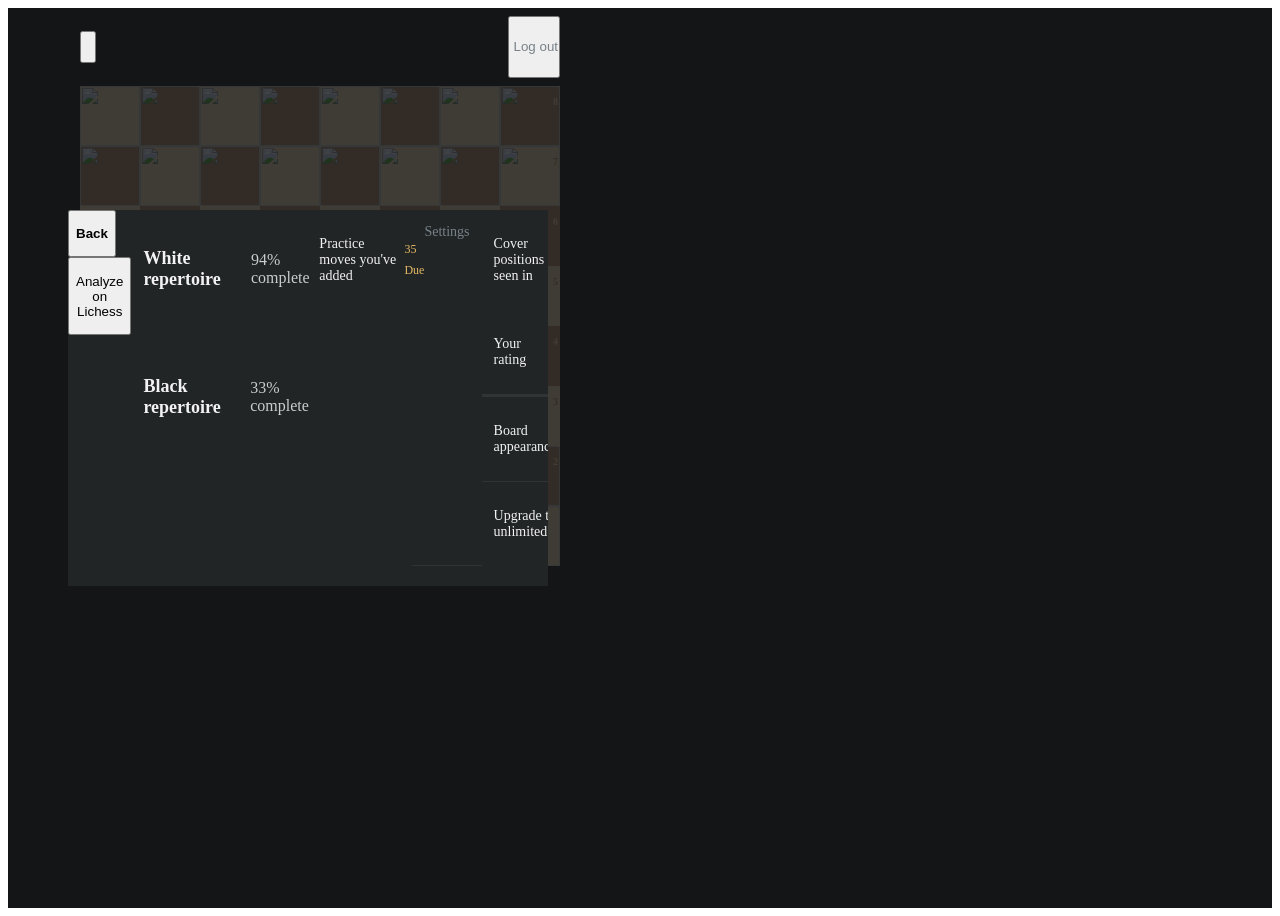
==== index.html @ e61e6982 "Create index.html" ====
<head><meta data-hk="0-0-0-0-0-0-0-0-0-0-0" charset="utf-8"><meta data-hk="0-0-0-
0-0-0-0-0-0-0-1" httpequiv="X-UA-Compatible" content="IE=edge"><meta data-hk="0-
0-0-0-0-0-0-0-0-0-2" http-equiv="Cache-Control" content="no-cache, no-store,
must-revalidate"><meta data-hk="0-0-0-0-0-0-0-0-0-0-3" http-equiv="Pragma"
content="no-cache"><meta data-hk="0-0-0-0-0-0-0-0-0-0-4" http-equiv="Expires"
content="0"><meta data-hk="0-0-0-0-0-0-0-0-0-0-5" name="theme-color"
content="hsl(200, 7.76%, 8%)"><meta data-hk="0-0-0-0-0-0-0-0-0-0-6"
name="viewport" content="width=device-width, initial-scale=1, minimum-scale=1,
maximum-scale=1.00001, viewport-fit=cover"><link data-hk="0-0-0-0-0-0-0-0-0-0-8"
rel="preconnect" href="https://fonts.googleapis.com"><link data-hk="0-0-0-0-0-0-
0-0-0-0-9" rel="preconnect" href="https://fonts.gstatic.com"><link data-hk="0-0-
0-0-0-0-0-0-0-0-10" href="https://fonts.googleapis.com/css2?
family=Inter:wght@100;200;300;400;500;600;700;800;900&amp;display=swap"
rel="stylesheet"><link data-hk="0-0-0-0-0-0-0-0-0-0-11" rel="manifest"
href="site_manifest.json"><meta data-hk="0-0-0-0-0-0-0-0-0-0-13" content="yes"
name="apple-mobile-web-app-capable"><meta data-hk="0-0-0-0-0-0-0-0-0-0-14"
content="yes" name="mobile-web-app-capable"><meta data-hk="0-0-0-0-0-0-0-0-0-0-
15" name="apple-mobile-web-app-status-bar-style" content="default"><link data-
hk="0-0-0-0-0-0-0-0-0-0-16" rel="shortcut icon" type="image/x-icon"
href="/favicon.ico"><link data-hk="0-0-0-0-0-0-0-0-0-0-17" id="apple-touch-icon"
rel="apple-touch-icon" href="/apple-touch-icon.png"><script data-hk="0-0-0-0-0-0-
0-0-0-0-18" src="https://kit.fontawesome.com/b1f0634f74.js"
crossorigin="anonymous"></script><style media="all" id="fa-kit-upload"></style>
<style media="all" id="fa-v4-font-face">/*!
 * Font Awesome Pro 6.4.0 by @fontawesome - https://fontawesome.com
 * License - https://fontawesome.com/license (Commercial License)
 * Copyright 2023 Fonticons, Inc.
 */@font-face{font-family:"FontAwesome";font-display:block;src:url(https://ka-
p.fontawesome.com/releases/v6.4.0/webfonts/pro-fa-solid-900-588031.woff2)
format("woff2"),url(https://ka-p.fontawesome.com/releases/v6.4.0/webfonts/pro-fa-
solid-900-588031.ttf) format("truetype");unicode-
range:u+f039,u+f0f9,u+f105,u+f143,u+f206,u+f229,u+f2a4,u+f2c9}@font-face{font-
family:"FontAwesome";font-display:block;src:url(https://ka-
p.fontawesome.com/releases/v6.4.0/webfonts/pro-fa-solid-900-68b95c.woff2)
format("woff2"),url(https://ka-p.fontawesome.com/releases/v6.4.0/webfonts/pro-fa-
solid-900-68b95c.ttf) format("truetype");unicode-
range:u+f000,u+f021,u+f033,u+f0a8-f0a9,u+f0cb,u+f0ed-
f0ee,u+f134,u+f1e2,u+f2b6,u+f2cb}@font-face{font-family:"FontAwesome";font-
display:block;src:url(https://ka-p.fontawesome.com/releases/v6.4.0/webfonts/pro-
fa-solid-900-d5bbe9.woff2) format("woff2"),url(https://ka-
p.fontawesome.com/releases/v6.4.0/webfonts/pro-fa-solid-900-d5bbe9.ttf)
format("truetype");unicode-range:u+f001,u+f004-f005,u+f007,u+f00c,u+f011-
f012,u+f015,u+f019,u+f023-f024,u+f02c-f02d,u+f02f-
f031,u+f03a,u+f03d,u+f040,u+f04a-f04e,u+f060-f064,u+f067-f068,u+f06b-
f06d,u+f072,u+f075,u+f077,u+f07b,u+f084,u+f091,u+f093,u+f095,u+f0ad,u+f0b0,u+f0c0-
f0c2,u+f0c8-
f0c9,u+f0cc,u+f0ce,u+f0d1,u+f0d7,u+f0dc,u+f0e0,u+f0e8,u+f0f3,u+f106,u+f108-
f109,u+f10e,u+f110-f111,u+f11e,u+f121,u+f128-
f12a,u+f132,u+f135,u+f145,u+f15b,u+f188,u+f1ab,u+f1ad,u+f1bb,u+f1c0,u+f1d8,u+f1e4,u
f21d,u+f233,u+f238,u+f251,u+f283,u+f292,u+f29e,u+f2a0,u+f2a7,u+f2bb,u+f2cc,u+f2db}@
face{font-family:"FontAwesome";font-display:block;src:url(https://ka-
p.fontawesome.com/releases/v6.4.0/webfonts/pro-fa-solid-900-a35b6e.woff2)
format("woff2"),url(https://ka-p.fontawesome.com/releases/v6.4.0/webfonts/pro-fa-
solid-900-a35b6e.ttf) format("truetype");unicode-
range:u+f002,u+f00d,u+f042,u+f045,u+f089,u+f098,u+f0ca,u+f10d,u+f14b,u+f14d,u+f1ac,
face{font-family:"FontAwesome";font-display:block;src:url(https://ka-
p.fontawesome.com/releases/v6.4.0/webfonts/pro-fa-solid-900-e41116.woff2)
format("woff2"),url(https://ka-p.fontawesome.com/releases/v6.4.0/webfonts/pro-fa-
solid-900-e41116.ttf) format("truetype");unicode-
range:u+f008,u+f018,u+f01c,u+f025,u+f02a,u+f02e,u+f05b,u+f078,u+f086,u+f09c,u+f0a3,
f12e,u+f130-
f131,u+f13d,u+f140,u+f155,u+f164,u+f1ae,u+f1b2,u+f1b8,u+f1ce,u+f1dc,u+f1e5-
f1e6,u+f1ec,u+f21b,u+f22d,u+f234,u+f246,u+f275,u+f295,u+f2cd}@font-face{font-
+f1eb font-
u+f1d
u+f0b
,
d
1

 family:"FontAwesome";font-display:block;src:url(https://ka-
p.fontawesome.com/releases/v6.4.0/webfonts/pro-fa-solid-900-e83789.woff2)
format("woff2"),url(https://ka-p.fontawesome.com/releases/v6.4.0/webfonts/pro-fa-
solid-900-e83789.ttf) format("truetype");unicode-
range:u+f009,u+f013,u+f026,u+f02b,u+f03c,u+f05a,u+f0e2,u+f0f0,u+f0fa,u+f102,u+f15d,
face{font-family:"FontAwesome";font-display:block;src:url(https://ka-
p.fontawesome.com/releases/v6.4.0/webfonts/pro-fa-solid-900-43def9.woff2)
format("woff2"),url(https://ka-p.fontawesome.com/releases/v6.4.0/webfonts/pro-fa-
solid-900-43def9.ttf) format("truetype");unicode-range:u+f00a,u+f01e,u+f035-
f036,u+f050,u+f0de,u+f120,u+f1b3,u+f207,u+f227,u+f291}@font-face{font-
family:"FontAwesome";font-display:block;src:url(https://ka-
p.fontawesome.com/releases/v6.4.0/webfonts/pro-fa-solid-900-b187e6.woff2)
format("woff2"),url(https://ka-p.fontawesome.com/releases/v6.4.0/webfonts/pro-fa-
solid-900-b187e6.ttf) format("truetype");unicode-
range:u+f00b,u+f00e,u+f010,u+f038,u+f055,u+f057,u+f071,u+f076,u+f09e,u+f0f4,u+f104,
face{font-family:"FontAwesome";font-display:block;src:url(https://ka-
p.fontawesome.com/releases/v6.4.0/webfonts/pro-fa-solid-900-264e10.woff2)
format("woff2"),url(https://ka-p.fontawesome.com/releases/v6.4.0/webfonts/pro-fa-
solid-900-264e10.ttf) format("truetype");unicode-range:u+f027,u+f069-
f06a,u+f0c4,u+f0d9,u+f0e3,u+f11b,u+f13a,u+f146,u+f14a,u+f1b0,u+f1e0,u+f1fc,u+f252-
f253,u+f290}@font-face{font-family:"FontAwesome";font-
display:block;src:url(https://ka-p.fontawesome.com/releases/v6.4.0/webfonts/pro-
fa-solid-900-4ef6fa.woff2) format("woff2"),url(https://ka-
p.fontawesome.com/releases/v6.4.0/webfonts/pro-fa-solid-900-4ef6fa.ttf)
format("truetype");unicode-
range:u+f028,u+f049,u+f052,u+f059,u+f159,u+f1ba,u+f200-
f201,u+f224,u+f25c,u+f277,u+f28b,u+f2ca}@font-face{font-
family:"FontAwesome";font-display:block;src:url(https://ka-
p.fontawesome.com/releases/v6.4.0/webfonts/pro-fa-solid-900-8090c7.woff2)
format("woff2"),url(https://ka-p.fontawesome.com/releases/v6.4.0/webfonts/pro-fa-
solid-900-8090c7.ttf) format("truetype");unicode-range:u+f029,u+f053-
f054,u+f079,u+f085,u+f08d,u+f100,u+f137,u+f1da,u+f1f6,u+f223,u+f225,u+f243,u+f2d3}@
face{font-family:"FontAwesome";font-display:block;src:url(https://ka-
p.fontawesome.com/releases/v6.4.0/webfonts/pro-fa-solid-900-8d8038.woff2)
format("woff2"),url(https://ka-p.fontawesome.com/releases/v6.4.0/webfonts/pro-fa-
solid-900-8d8038.ttf) format("truetype");unicode-
range:u+f032,u+f058,u+f083,u+f0ab,u+f0cd,u+f0d8,u+f0db,u+f0f2,u+f0fe,u+f101,u+f122,
f154,u+f22a-f22c,u+f28d,u+f29a,u+f2a8}@font-face{font-family:"FontAwesome";font-
display:block;src:url(https://ka-p.fontawesome.com/releases/v6.4.0/webfonts/pro-
fa-solid-900-b3d0b5.woff2) format("woff2"),url(https://ka-
p.fontawesome.com/releases/v6.4.0/webfonts/pro-fa-solid-900-b3d0b5.ttf)
format("truetype");unicode-
range:u+f034,u+f051,u+f056,u+f073,u+f0da,u+f0dd,u+f0ea,u+f0f1,u+f0fc,u+f103,u+f125,
face{font-family:"FontAwesome";font-display:block;src:url(https://ka-
p.fontawesome.com/releases/v6.4.0/webfonts/pro-fa-solid-900-a39b8b.woff2)
format("woff2"),url(https://ka-p.fontawesome.com/releases/v6.4.0/webfonts/pro-fa-
solid-900-a39b8b.ttf) format("truetype");unicode-
range:u+f037,u+f03b,u+f048,u+f07a,u+f0c3,u+f0f5,u+f142,u+f1de,u+f1fb,u+f226,u+f242,
face{font-family:"FontAwesome";font-display:block;src:url(https://ka-
p.fontawesome.com/releases/v6.4.0/webfonts/pro-fa-solid-900-9ddffe.woff2)
format("woff2"),url(https://ka-p.fontawesome.com/releases/v6.4.0/webfonts/pro-fa-
solid-900-9ddffe.ttf) format("truetype");unicode-
range:u+f043,u+f0fd,u+f107,u+f12b,u+f141,u+f157-
f158,u+f165,u+f1b9,u+f222,u+f236,u+f244,u+f29d,u+f2c7,u+f2ce}@font-face{font-
family:"FontAwesome";font-display:block;src:url(https://ka-
p.fontawesome.com/releases/v6.4.0/webfonts/pro-fa-solid-900-d0628c.woff2)
format("woff2"),url(https://ka-p.fontawesome.com/releases/v6.4.0/webfonts/pro-fa-
solid-900-d0628c.ttf) format("truetype");unicode-
range:u+f05e,u+f074,u+f07c,u+f0a1,u+f0aa,u+f124,u+f193,u+f197,u+f1fe,u+f21e,u+f221,
face{font-family:"FontAwesome";font-display:block;src:url(https://ka-
p.fontawesome.com/releases/v6.4.0/webfonts/pro-fa-solid-900-b55461.woff2)
format("woff2"),url(https://ka-p.fontawesome.com/releases/v6.4.0/webfonts/pro-fa-
solid-900-b55461.ttf) format("truetype");unicode-range:u+f0e9,u+f0fb,u+f19c-
f19d,u+f1e1}@font-face{font-family:"FontAwesome";font-
u+f16
u+f12
font-
u+f13
u+f13
u+f27
u+f22
2
7
9
8
6
8

 display:block;src:url(https://ka-p.fontawesome.com/releases/v6.4.0/webfonts/pro-
fa-brands-400-90d968.woff2) format("woff2"),url(https://ka-
p.fontawesome.com/releases/v6.4.0/webfonts/pro-fa-brands-400-90d968.ttf)
format("truetype");unicode-
range:u+f081,u+f092,u+f0d3,u+f0d5,u+f0e1,u+f113,u+f166,u+f168,u+f170,u+f180,u+f184,
f18a,u+f194,u+f19e,u+f1a1-f1a2,u+f1a4-f1a5,u+f1a8-f1a9,u+f1b6-f1b7,u+f1ca-
f1cc,u+f1d1,u+f1d4,u+f1d6-f1d7,u+f1e9,u+f1f2,u+f1f4-f1f5,u+f202,u+f208-
f209,u+f20d,u+f23b,u+f23d-f23e,u+f25e,u+f260,u+f264,u+f266-f26a,u+f26d-
f26e,u+f27c-f27d,u+f280-f282,u+f284-f285,u+f28a,u+f294,u+f296-f297,u+f2aa,u+f2ad-
f2ae,u+f2b1-f2b4,u+f2b8,u+f2d6,u+f2da,u+f2de}@font-face{font-
family:"FontAwesome";font-display:block;src:url(https://ka-
p.fontawesome.com/releases/v6.4.0/webfonts/pro-fa-brands-400-9a7529.woff2)
format("woff2"),url(https://ka-p.fontawesome.com/releases/v6.4.0/webfonts/pro-fa-
brands-400-9a7529.ttf) format("truetype");unicode-
range:u+f082,u+f0d4,u+f136,u+f13c,u+f15a,u+f169,u+f16e,u+f171-
f174,u+f17d,u+f181,u+f18b,u+f18d,u+f198,u+f1a3,u+f1a6-
f1a7,u+f1aa,u+f1b5,u+f1bd,u+f1d0,u+f1d2-
f1d3,u+f1d5,u+f1e7,u+f1ee,u+f1f3,u+f203,u+f211-f212,u+f215-
f216,u+f231,u+f237,u+f23c,u+f24b-f24c,u+f261,u+f263,u+f265,u+f27e,u+f286-
f287,u+f289,u+f293,u+f298,u+f2a5,u+f2a9,u+f2ab-f2ac,u+f2c4,u+f2d5,u+f2d7-
f2d9,u+f2dd}@font-face{font-family:"FontAwesome";font-
display:block;src:url(https://ka-p.fontawesome.com/releases/v6.4.0/webfonts/pro-
fa-brands-400-f6b769.woff2) format("woff2"),url(https://ka-
p.fontawesome.com/releases/v6.4.0/webfonts/pro-fa-brands-400-f6b769.ttf)
format("truetype");unicode-
range:u+f08c,u+f099,u+f09b,u+f0d2,u+f13b,u+f167,u+f16a-f16d,u+f179-
f17c,u+f17e,u+f18c,u+f19a-f19b,u+f1a0,u+f1b4,u+f1bc,u+f1be,u+f1e8,u+f1ed,u+f1f0-
f1f1,u+f20e,u+f210,u+f213-
f214,u+f230,u+f232,u+f23a,u+f26b,u+f270,u+f288,u+f299,u+f29b,u+f2a6,u+f2b0,u+f2c5-
f2c6,u+f2e0}@font-face{font-family:"FontAwesome";font-
display:block;src:url(https://ka-p.fontawesome.com/releases/v6.4.0/webfonts/pro-
fa-regular-400-588031.woff2) format("woff2"),url(https://ka-
p.fontawesome.com/releases/v6.4.0/webfonts/pro-fa-regular-400-588031.ttf)
format("truetype");unicode-range:u+f070,u+f0a7,u+f256,u+f259}@font-face{font-
family:"FontAwesome";font-display:block;src:url(https://ka-
p.fontawesome.com/releases/v6.4.0/webfonts/pro-fa-regular-400-d5bbe9.woff2)
format("woff2"),url(https://ka-p.fontawesome.com/releases/v6.4.0/webfonts/pro-fa-
regular-400-d5bbe9.ttf) format("truetype");unicode-range:u+f003,u+f006,u+f016-
f017,u+f03e,u+f08a,u+f096,u+f09d,u+f0a2,u+f0a6,u+f0c5,u+f0e5,u+f0f7,u+f10c,u+f114,u
f1c3,u+f1d9,u+f1db,u+f1ea,u+f20a,u+f25d,u+f2bc,u+f2c0}@font-face{font-
family:"FontAwesome";font-display:block;src:url(https://ka-
p.fontawesome.com/releases/v6.4.0/webfonts/pro-fa-regular-400-b3d0b5.woff2)
format("woff2"),url(https://ka-p.fontawesome.com/releases/v6.4.0/webfonts/pro-fa-
regular-400-b3d0b5.ttf) format("truetype");unicode-
range:u+f014,u+f0a4,u+f0f6,u+f2ba}@font-face{font-family:"FontAwesome";font-
display:block;src:url(https://ka-p.fontawesome.com/releases/v6.4.0/webfonts/pro-
fa-regular-400-9ddffe.woff2) format("woff2"),url(https://ka-
p.fontawesome.com/releases/v6.4.0/webfonts/pro-fa-regular-400-9ddffe.ttf)
format("truetype");unicode-range:u+f01a,u+f088,u+f185}@font-face{font-
family:"FontAwesome";font-display:block;src:url(https://ka-
p.fontawesome.com/releases/v6.4.0/webfonts/pro-fa-regular-400-4ef6fa.woff2)
format("woff2"),url(https://ka-p.fontawesome.com/releases/v6.4.0/webfonts/pro-fa-
regular-400-4ef6fa.ttf) format("truetype");unicode-
range:u+f01b,u+f18e,u+f1c5,u+f1c7,u+f247-f248,u+f28c,u+f29c}@font-face{font-
family:"FontAwesome";font-display:block;src:url(https://ka-
p.fontawesome.com/releases/v6.4.0/webfonts/pro-fa-regular-400-8d8038.woff2)
format("woff2"),url(https://ka-p.fontawesome.com/releases/v6.4.0/webfonts/pro-fa-
regular-400-8d8038.ttf) format("truetype");unicode-
range:u+f01d,u+f05d,u+f094,u+f151,u+f196,u+f255,u+f28e,u+f2c1}@font-face{font-
family:"FontAwesome";font-display:block;src:url(https://ka-
p.fontawesome.com/releases/v6.4.0/webfonts/pro-fa-regular-400-e83789.woff2)
format("woff2"),url(https://ka-p.fontawesome.com/releases/v6.4.0/webfonts/pro-fa-
regular-400-e83789.ttf) format("truetype");unicode-
range:u+f022,u+f0a0,u+f190,u+f271,u+f274}@font-face{font-
u+f18
+f11d
9
,

 family:"FontAwesome";font-display:block;src:url(https://ka-
p.fontawesome.com/releases/v6.4.0/webfonts/pro-fa-regular-400-264e10.woff2)
format("woff2"),url(https://ka-p.fontawesome.com/releases/v6.4.0/webfonts/pro-fa-
regular-400-264e10.ttf) format("truetype");unicode-
range:u+f044,u+f046,u+f147,u+f150,u+f152,u+f192,u+f1e3}@font-face{font-
family:"FontAwesome";font-display:block;src:url(https://ka-
p.fontawesome.com/releases/v6.4.0/webfonts/pro-fa-regular-400-b187e6.woff2)
format("woff2"),url(https://ka-p.fontawesome.com/releases/v6.4.0/webfonts/pro-fa-
regular-400-b187e6.ttf) format("truetype");unicode-
range:u+f05c,u+f24a,u+f272,u+f2d4}@font-face{font-family:"FontAwesome";font-
display:block;src:url(https://ka-p.fontawesome.com/releases/v6.4.0/webfonts/pro-
fa-regular-400-e41116.woff2) format("woff2"),url(https://ka-
p.fontawesome.com/releases/v6.4.0/webfonts/pro-fa-regular-400-e41116.ttf)
format("truetype");unicode-
range:u+f06e,u+f087,u+f097,u+f0e6,u+f0eb,u+f0f8,u+f11c,u+f1c1,u+f1f9,u+f24d,u+f2b5,
face{font-family:"FontAwesome";font-display:block;src:url(https://ka-
p.fontawesome.com/releases/v6.4.0/webfonts/pro-fa-regular-400-b55461.woff2)
format("woff2"),url(https://ka-p.fontawesome.com/releases/v6.4.0/webfonts/pro-fa-
regular-400-b55461.ttf) format("truetype");unicode-range:u+f0a5}@font-face{font-
family:"FontAwesome";font-display:block;src:url(https://ka-
p.fontawesome.com/releases/v6.4.0/webfonts/pro-fa-regular-400-43def9.woff2)
format("woff2"),url(https://ka-p.fontawesome.com/releases/v6.4.0/webfonts/pro-fa-
regular-400-43def9.ttf) format("truetype");unicode-range:u+f0c7,u+f119,u+f1c8-
f1c9,u+f257,u+f25a,u+f273,u+f27b,u+f2d0}@font-face{font-
family:"FontAwesome";font-display:block;src:url(https://ka-
p.fontawesome.com/releases/v6.4.0/webfonts/pro-fa-regular-400-d0628c.woff2)
format("woff2"),url(https://ka-p.fontawesome.com/releases/v6.4.0/webfonts/pro-fa-
regular-400-d0628c.ttf) format("truetype");unicode-range:u+f115,u+f191}@font-
face{font-family:"FontAwesome";font-display:block;src:url(https://ka-
p.fontawesome.com/releases/v6.4.0/webfonts/pro-fa-regular-400-8090c7.woff2)
format("woff2"),url(https://ka-p.fontawesome.com/releases/v6.4.0/webfonts/pro-fa-
regular-400-8090c7.ttf) format("truetype");unicode-
range:u+f118,u+f1f7,u+f258,u+f25b}@font-face{font-family:"FontAwesome";font-
display:block;src:url(https://ka-p.fontawesome.com/releases/v6.4.0/webfonts/pro-
fa-regular-400-a39b8b.woff2) format("woff2"),url(https://ka-
p.fontawesome.com/releases/v6.4.0/webfonts/pro-fa-regular-400-a39b8b.ttf)
format("truetype");unicode-range:u+f11a,u+f2c3}@font-face{font-
family:"FontAwesome";font-display:block;src:url(https://ka-
p.fontawesome.com/releases/v6.4.0/webfonts/pro-fa-regular-400-68b95c.woff2)
format("woff2"),url(https://ka-p.fontawesome.com/releases/v6.4.0/webfonts/pro-fa-
regular-400-68b95c.ttf) format("truetype");unicode-
range:u+f1c4,u+f1c6,u+f2b7,u+f2dc}@font-face{font-family:"FontAwesome";font-
display:block;src:url(https://ka-p.fontawesome.com/releases/v6.4.0/webfonts/pro-
fa-regular-400-a35b6e.woff2) format("woff2"),url(https://ka-
p.fontawesome.com/releases/v6.4.0/webfonts/pro-fa-regular-400-a35b6e.ttf)
format("truetype");unicode-range:u+f278,u+f2be}@font-face{font-
family:"FontAwesome";font-display:block;src:url(https://ka-
p.fontawesome.com/releases/v6.4.0/webfonts/pro-fa-v4compatibility.woff2)
format("woff2"),url(https://ka-p.fontawesome.com/releases/v6.4.0/webfonts/pro-fa-
v4compatibility.ttf) format("truetype");unicode-range:u+f041,u+f047,u+f065-
f066,u+f07d-
f07e,u+f080,u+f08b,u+f08e,u+f090,u+f09a,u+f0ac,u+f0ae,u+f0b2,u+f0d0,u+f0d6,u+f0e4,u
f10b,u+f123,u+f13e,u+f148-f149,u+f14c,u+f156,u+f15e,u+f160-f161,u+f163,u+f175-
f178,u+f195,u+f1f8,u+f219,u+f27a}</style><style media="all" id="fa-v5-font-
face">/*!
 * Font Awesome Pro 6.4.0 by @fontawesome - https://fontawesome.com
 * License - https://fontawesome.com/license (Commercial License)
 * Copyright 2023 Fonticons, Inc.
 */@font-face{font-family:"Font Awesome 5 Brands";font-display:block;font-
weight:400;src:url(https://ka-p.fontawesome.com/releases/v6.4.0/webfonts/pro-fa-
brands-400.woff2) format("woff2"),url(https://ka-
p.fontawesome.com/releases/v6.4.0/webfonts/pro-fa-brands-400.ttf)
format("truetype");unicode-range:u+a}@font-face{font-family:"Font Awesome 5
Brands";font-display:block;font-weight:400;src:url(https://ka-
u+f2d
+f0ec
2
,

 p.fontawesome.com/releases/v6.4.0/webfonts/pro-fa-brands-400-90d968.woff2)
format("woff2"),url(https://ka-p.fontawesome.com/releases/v6.4.0/webfonts/pro-fa-
brands-400-90d968.ttf) format("truetype");unicode-
range:u+e049,u+e052,u+e055,u+e057,u+e07c-
e07f,u+e081,u+e087,u+f081,u+f092,u+f0d3,u+f0d5,u+f0e1,u+f113,u+f168,u+f170,u+f180,u
f18a,u+f194,u+f19e,u+f1a1-f1a2,u+f1a4-f1a5,u+f1a8-f1a9,u+f1b6-f1b7,u+f1ca-
f1cc,u+f1d1,u+f1d4,u+f1d6-f1d7,u+f1e9,u+f1f2,u+f1f4-f1f5,u+f202,u+f208-
f209,u+f20d,u+f23b,u+f23d-f23e,u+f25e,u+f260,u+f264,u+f266-f26a,u+f26d-
f26e,u+f27c-f27d,u+f280-f282,u+f284-f285,u+f28a,u+f294,u+f296-f297,u+f2aa,u+f2ad-
f2ae,u+f2b1-f2b4,u+f2b8,u+f2d6,u+f2da,u+f2de,u+f35c,u+f369-f36a,u+f36c,u+f36e-
f370,u+f372,u+f375,u+f37a-
f37b,u+f37d,u+f380,u+f384,u+f38b,u+f38f,u+f391,u+f394,u+f396-f397,u+f399,u+f3a1-
f3a2,u+f3a4,u+f3a6,u+f3a8,u+f3af-f3b1,u+f3b5,u+f3b7,u+f3b9-
f3bb,u+f3bd,u+f3c3,u+f3cb,u+f3d0,u+f3d2,u+f3d7,u+f3dc,u+f3df,u+f3e3-
f3e4,u+f3e8,u+f3ee,u+f3f3,u+f3f7,u+f405,u+f40b,u+f40d,u+f415-f416,u+f41d,u+f41f-
f420,u+f425,u+f427,u+f429-f42c,u+f431,u+f452,u+f459,u+f4e6-f4e8,u+f4ec-
f4ed,u+f4ef-f4f0,u+f4f2-f4f5,u+f4f7,u+f50c-f50d,u+f511-
f512,u+f59e,u+f5a8,u+f5b2,u+f5be,u+f5f7,u+f60f,u+f612,u+f69d,u+f730,u+f77a,u+f789,u
f791,u+f797-f798,u+f7b0,u+f7bc,u+f7d3,u+f7df-f7e0,u+f7e3,u+f835,u+f838-
f83a,u+f841-f842,u+f8ca,u+f8d2,u+f8e1,u+f8e8}@font-face{font-family:"Font Awesome
5 Brands";font-display:block;font-weight:400;src:url(https://ka-
p.fontawesome.com/releases/v6.4.0/webfonts/pro-fa-brands-400-f6b769.woff2)
format("woff2"),url(https://ka-p.fontawesome.com/releases/v6.4.0/webfonts/pro-fa-
brands-400-f6b769.ttf) format("truetype");unicode-
range:u+e013,u+e07b,u+e084,u+f08c,u+f099-f09b,u+f0d2,u+f13b,u+f167,u+f16b-
f16d,u+f179-f17c,u+f17e,u+f18c,u+f19a-
f19b,u+f1a0,u+f1b4,u+f1bc,u+f1be,u+f1e8,u+f1ed,u+f1f0-f1f1,u+f20e,u+f210,u+f213-
f214,u+f232,u+f23a,u+f26b,u+f270,u+f288,u+f299,u+f2a6,u+f2b0,u+f2c5-
f2c6,u+f2e0,u+f368,u+f379,u+f392-f393,u+f39f,u+f3a9,u+f3ab-
f3ac,u+f3c0,u+f3c7,u+f3ca,u+f3e2,u+f3eb-
f3ec,u+f3f8,u+f3fe,u+f419,u+f41b,u+f4d5,u+f4e4,u+f4f8-
f4f9,u+f514,u+f5b5,u+f6c9,u+f731,u+f77b,u+f7af,u+f7e1,u+f83b}@font-face{font-
family:"Font Awesome 5 Brands";font-display:block;font-
weight:400;src:url(https://ka-p.fontawesome.com/releases/v6.4.0/webfonts/pro-fa-
brands-400-9a7529.woff2) format("woff2"),url(https://ka-
p.fontawesome.com/releases/v6.4.0/webfonts/pro-fa-brands-400-9a7529.ttf)
format("truetype");unicode-range:u+e007,u+e01a,u+e01e,u+e056,u+e077-
e07a,u+e080,u+e082-
e083,u+e088,u+f082,u+f0d4,u+f136,u+f13c,u+f15a,u+f169,u+f16e,u+f171,u+f173-
f174,u+f17d,u+f181,u+f18b,u+f18d,u+f198,u+f1a3,u+f1a6-
f1a7,u+f1aa,u+f1b5,u+f1bd,u+f1d0,u+f1d2-
f1d3,u+f1d5,u+f1e7,u+f1ee,u+f1f3,u+f203,u+f211-f212,u+f215-
f216,u+f231,u+f237,u+f23c,u+f24b-f24c,u+f261,u+f263,u+f265,u+f27e,u+f286-
f287,u+f289,u+f293,u+f298,u+f2a5,u+f2a9,u+f2ab-f2ac,u+f2c4,u+f2d5,u+f2d7-
f2d9,u+f2dd,u+f36b,u+f36d,u+f371,u+f373-
f374,u+f378,u+f37c,u+f37f,u+f383,u+f385,u+f388,u+f38c-f38e,u+f395,u+f39a,u+f39d-
f39e,u+f3a3,u+f3a7,u+f3aa,u+f3ad-
f3ae,u+f3b2,u+f3b4,u+f3b6,u+f3b8,u+f3bc,u+f3c4,u+f3c6,u+f3c8,u+f3cc,u+f3d3-
f3d6,u+f3d8-f3db,u+f3e1,u+f3e6-f3e7,u+f3e9-f3ea,u+f3ef,u+f3f5-f3f6,u+f3f9,u+f402-
f404,u+f407-f40a,u+f40c,u+f411-
f414,u+f417,u+f41a,u+f41c,u+f41e,u+f421,u+f423,u+f426,u+f428,u+f42d-
f430,u+f44d,u+f457,u+f4e5,u+f4e9-f4eb,u+f4ee,u+f4f1,u+f4f6,u+f50a-f50b,u+f50e-
f510,u+f513,u+f592,u+f5a3,u+f5c6,u+f5cc,u+f5cf,u+f5f1,u+f5fa,u+f63f,u+f642,u+f6ca,u
f837,u+f83c-f83d,u+f83f-f840,u+f89e,u+f8a6}@font-face{font-family:"Font Awesome 5
Pro";font-display:block;font-weight:900;src:url(https://ka-
p.fontawesome.com/releases/v6.4.0/webfonts/pro-fa-solid-900-588031.woff2)
format("woff2"),url(https://ka-p.fontawesome.com/releases/v6.4.0/webfonts/pro-fa-
solid-900-588031.ttf) format("truetype");unicode-
range:u+e004,u+e025,u+e028,u+e04a,u+e050,u+e062,u+f039,u+f070,u+f0a7,u+f0f9,u+f105,
f38a,u+f43a,u+f44c,u+f460,u+f464,u+f46b,u+f478,u+f484,u+f492,u+f4bb,u+f523,u+f57a,u
f719,u+f749,u+f75a,u+f7ae,u+f7b5,u+f7b7,u+f7b9,u+f7d0,u+f7e5,u+f7f8,u+f808,u+f817,u
f8fb}@font-face{font-family:"Font Awesome 5 Pro";font-display:block;font-
weight:900;src:url(https://ka-p.fontawesome.com/releases/v6.4.0/webfonts/pro-fa-
solid-900-264e10.woff2) format("woff2"),url(https://ka-
+f184
+f78d
+f6cc
u+f14
+f581
+f81a
,
,
,
3 , ,

 p.fontawesome.com/releases/v6.4.0/webfonts/pro-fa-solid-900-264e10.ttf)
format("truetype");unicode-
range:u+e029,u+e034,u+e054,u+e05b,u+e06d,u+e073,u+f027,u+f044,u+f066,u+f069-
f06a,u+f08b,u+f0c4,u+f0d9,u+f0e3,u+f11b,u+f13a,u+f13e,u+f146,u+f14a,u+f150,u+f152,u
f253,u+f290,u+f2e4,u+f334,u+f341,u+f345,u+f34d,u+f360,u+f3a0,u+f3f0,u+f3fa,u+f448,u
f455,u+f485,u+f49a,u+f4a4,u+f4b0,u+f4b3,u+f4b9,u+f4bc,u+f4e0,u+f52d,u+f52f,u+f533,u
f567,u+f579,u+f57c,u+f58f,u+f593,u+f597,u+f59f,u+f5ae,u+f5c3,u+f5d4,u+f5e4,u+f5fc,u
f8c6,u+f8c9,u+f8d1}@font-face{font-family:"Font Awesome 5 Pro";font-
display:block;font-weight:900;src:url(https://ka-
p.fontawesome.com/releases/v6.4.0/webfonts/pro-fa-solid-900-68b95c.woff2)
format("woff2"),url(https://ka-p.fontawesome.com/releases/v6.4.0/webfonts/pro-fa-
solid-900-68b95c.ttf) format("truetype");unicode-
range:u+e001,u+e00b,u+e03f,u+e048,u+e05f,u+e065-
e066,u+e085,u+f000,u+f021,u+f033,u+f07e,u+f08e,u+f0a8-f0a9,u+f0b2,u+f0cb,u+f0ed-
f0ee,u+f134,u+f160,u+f1c4,u+f1c6,u+f1e2,u+f2b6,u+f2cb,u+f2dc,u+f2e9,u+f331,u+f337,u
f382,u+f3de,u+f3ed,u+f440,u+f4a2,u+f4ac,u+f4b8,u+f4be-
f4bf,u+f4da,u+f4fa,u+f516,u+f532,u+f53c-f53d,u+f53f,u+f557-
f558,u+f56b,u+f573,u+f598,u+f5bb,u+f5c0,u+f5c8,u+f5cb,u+f5e8,u+f5eb,u+f5ed,u+f5f4,u
face{font-family:"Font Awesome 5 Pro";font-display:block;font-
weight:900;src:url(https://ka-p.fontawesome.com/releases/v6.4.0/webfonts/pro-fa-
solid-900-b3d0b5.woff2) format("woff2"),url(https://ka-
p.fontawesome.com/releases/v6.4.0/webfonts/pro-fa-solid-900-b3d0b5.ttf)
format("truetype");unicode-
range:u+e016,u+e047,u+e053,u+e06a,u+f034,u+f051,u+f056,u+f073,u+f0a4,u+f0da,u+f0dd,
f2ee,u+f2f5,u+f313,u+f323,u+f325,u+f32d,u+f33b,u+f357,u+f3f1,u+f422,u+f437,u+f44e-
f44f,u+f458,u+f45f,u+f465,u+f46a,u+f46d,u+f47e,u+f4a5,u+f4c7,u+f4cb,u+f4cf,u+f4de,u
f60a,u+f628,u+f62d,u+f633,u+f64c,u+f663,u+f674,u+f676,u+f67b,u+f689,u+f68b,u+f69e,u
face{font-family:"Font Awesome 5 Pro";font-display:block;font-
weight:900;src:url(https://ka-p.fontawesome.com/releases/v6.4.0/webfonts/pro-fa-
solid-900-d5bbe9.woff2) format("woff2"),url(https://ka-
p.fontawesome.com/releases/v6.4.0/webfonts/pro-fa-solid-900-d5bbe9.ttf)
format("truetype");unicode-
range:u+e017,u+e01f,u+e024,u+e045,u+e060,u+f001,u+f004-f005,u+f007,u+f00c,u+f011-
f012,u+f015,u+f017,u+f019,u+f023-f024,u+f02c-f02d,u+f02f-f031,u+f03a,u+f03d-
f03e,u+f040-f041,u+f04a-f04e,u+f060-f065,u+f067-f068,u+f06b-
f06d,u+f072,u+f075,u+f077,u+f07b,u+f084,u+f091,u+f093,u+f095,u+f09d,u+f0a6,u+f0ac-
f0ad,u+f0b0,u+f0c0-f0c2,u+f0c5,u+f0c8-f0c9,u+f0cc,u+f0ce,u+f0d1,u+f0d6-
f0d7,u+f0dc,u+f0e0,u+f0e8,u+f0f3,u+f106,u+f108-f109,u+f10e,u+f110-
f111,u+f11e,u+f121,u+f128-f12a,u+f132-
f133,u+f135,u+f145,u+f14e,u+f15b,u+f186,u+f188,u+f1ab,u+f1ad,u+f1bb,u+f1c0,u+f1c2-
f1c3,u+f1d8,u+f1e4,u+f1ea-f1eb,u+f1f8,u+f205,u+f20a,u+f217,u+f21a,u+f21c-
f21d,u+f233,u+f238,u+f251,u+f25d,u+f292,u+f29e,u+f2a0,u+f2a7,u+f2bb,u+f2cc,u+f2db,u
f570,u+f594,u+f5a1,u+f5aa-f5ab,u+f5b7,u+f5db-
f5dc,u+f5f6,u+f5fd,u+f621,u+f64a,u+f64f,u+f654,u+f656,u+f673,u+f67d,u+f67f,u+f695,u
f859,u+f85c,u+f86d,u+f871,u+f893-
f894,u+f8a9,u+f8b2,u+f8d6,u+f8d9,u+f8e7,u+f8ef}@font-face{font-family:"Font
Awesome 5 Pro";font-display:block;font-weight:900;src:url(https://ka-
p.fontawesome.com/releases/v6.4.0/webfonts/pro-fa-solid-900-a35b6e.woff2)
format("woff2"),url(https://ka-p.fontawesome.com/releases/v6.4.0/webfonts/pro-fa-
solid-900-a35b6e.ttf) format("truetype");unicode-
range:u+e02e,u+e037,u+e044,u+e05d,u+f002,u+f00d,u+f042,u+f047,u+f089,u+f098,u+f0ae,
f32b,u+f339,u+f343,u+f361,u+f433,u+f43f,u+f45d,u+f468,u+f470,u+f476,u+f47c,u+f48b,u
f4a1,u+f501,u+f505,u+f517,u+f51c,u+f52c,u+f542,u+f546,u+f58d,u+f5c1,u+f5d8,u+f5e1,u
f82a,u+f82d,u+f849,u+f84f,u+f85a-f85b,u+f86e,u+f8cf-f8d0,u+f8e5}@font-face{font-
family:"Font Awesome 5 Pro";font-display:block;font-
weight:900;src:url(https://ka-p.fontawesome.com/releases/v6.4.0/webfonts/pro-fa-
solid-900-9ddffe.woff2) format("woff2"),url(https://ka-
p.fontawesome.com/releases/v6.4.0/webfonts/pro-fa-solid-900-9ddffe.ttf)
format("truetype");unicode-
range:u+e014,u+e040,u+e061,u+f043,u+f0fd,u+f107,u+f12b,u+f141,u+f157-
f158,u+f165,u+f178,u+f185,u+f1b9,u+f222,u+f236,u+f244,u+f29d,u+f2c7,u+f2ce,u+f2e8,u
f63d,u+f643,u+f655,u+f658,u+f67a,u+f68d,u+f696,u+f6b1,u+f6bd,u+f6cf,u+f6f4,u+f6fd,u
f759,u+f777,u+f77f,u+f795,u+f79e,u+f7a1,u+f7a4,u+f7a6,u+f7ab,u+f7d8,u+f7e9,u+f80f-
f810,u+f833,u+f85f,u+f867,u+f86b,u+f873,u+f884,u+f895,u+f89a,u+f8c4,u+f8cb,u+f8db,u
+f192
+f453
+f538
+f610
+f33c +f61a
u+f0e
+f4fc +f6a0
+f2e1 +f69c
u+f0c
+f4a0
+f60b
+f2f8 +f735
+f8f4
, - , ,
, ,
a
, ,
, ,
a - ,
, ,
,

 face{font-family:"Font Awesome 5 Pro";font-display:block;font-
weight:900;src:url(https://ka-p.fontawesome.com/releases/v6.4.0/webfonts/pro-fa-
solid-900-d0628c.woff2) format("woff2"),url(https://ka-
p.fontawesome.com/releases/v6.4.0/webfonts/pro-fa-solid-900-d0628c.ttf)
format("truetype");unicode-
range:u+e00e,u+e022,u+e043,u+e051,u+e070,u+f05e,u+f074,u+f07c,u+f090,u+f0a1,u+f0aa,
f467,u+f483,u+f487,u+f496-f497,u+f4a8,u+f4b1-
f4b2,u+f4b4,u+f4ce,u+f4d0,u+f4e1,u+f500,u+f53a,u+f554,u+f571-
f572,u+f591,u+f599,u+f59b,u+f5b6,u+f5cd,u+f5d0,u+f5e7,u+f5f0,u+f5f8,u+f5fe-
f5ff,u+f603,u+f60e,u+f61d-
f61f,u+f626,u+f62b,u+f64e,u+f659,u+f668,u+f671,u+f690,u+f693,u+f69b,u+f6b6,u+f703,u
f7fd,u+f800,u+f818,u+f824,u+f848,u+f864,u+f877,u+f880,u+f891,u+f89b,u+f8a2,u+f8a7,u
face{font-family:"Font Awesome 5 Pro";font-display:block;font-
weight:900;src:url(https://ka-p.fontawesome.com/releases/v6.4.0/webfonts/pro-fa-
solid-900-e83789.woff2) format("woff2"),url(https://ka-
p.fontawesome.com/releases/v6.4.0/webfonts/pro-fa-solid-900-e83789.ttf)
format("truetype");unicode-
range:u+e011,u+e023,u+e04c,u+e075,u+e086,u+f009,u+f013,u+f022,u+f026,u+f02b,u+f03c,
f6e0,u+f6fc,u+f738,u+f73b,u+f73e,u+f753,u+f76d,u+f77e,u+f792,u+f7be-
f7bf,u+f7ca,u+f7cc,u+f7ea,u+f7f3-
f7f4,u+f825,u+f827,u+f843,u+f854,u+f887,u+f898,u+f8aa,u+f8af-f8b0,u+f8b4-
f8b5,u+f8bc,u+f8c1,u+f8e6,u+f8f1,u+f8f5,u+f8fe}@font-face{font-family:"Font
Awesome 5 Pro";font-display:block;font-weight:900;src:url(https://ka-
p.fontawesome.com/releases/v6.4.0/webfonts/pro-fa-solid-900-e41116.woff2)
format("woff2"),url(https://ka-p.fontawesome.com/releases/v6.4.0/webfonts/pro-fa-
solid-900-e41116.ttf) format("truetype");unicode-range:u+e010,u+e01b,u+e020-
e021,u+e02f,u+e03a,u+e042,u+e046,u+e068,u+e06e,u+e074,u+e076,u+f008,u+f018,u+f01c,u
f12e,u+f130-
f131,u+f13d,u+f140,u+f155,u+f164,u+f1ae,u+f1b2,u+f1b8,u+f1c1,u+f1ce,u+f1dc,u+f1e5-
f1e6,u+f1ec,u+f1f9,u+f219,u+f21b,u+f22d,u+f234,u+f246,u+f24d,u+f275,u+f295,u+f2b5,u
f490,u+f494,u+f498,u+f4b7,u+f4ca,u+f4d7,u+f508,u+f51d-f51e,u+f521-
f522,u+f530,u+f535,u+f53e,u+f541,u+f543-f545,u+f548,u+f55d,u+f564,u+f56c,u+f577-
f578,u+f590,u+f595,u+f5a2,u+f5b0,u+f5ba,u+f5bf,u+f5ca,u+f5ef,u+f5f2,u+f5fb,u+f63b,u
f6c0,u+f6d5,u+f6f5,u+f6fa,u+f700,u+f70b,u+f70e,u+f71b,u+f72e-
f72f,u+f733,u+f747,u+f75c,u+f762,u+f77c,u+f801,u+f814,u+f830,u+f845-
f846,u+f850,u+f866,u+f875,u+f897,u+f89f,u+f8b1,u+f8bb,u+f8c7,u+f8d7,u+f8df-
f8e0,u+f8ee,u+f8fd}@font-face{font-family:"Font Awesome 5 Pro";font-
display:block;font-weight:900;src:url(https://ka-
p.fontawesome.com/releases/v6.4.0/webfonts/pro-fa-solid-900-b187e6.woff2)
format("woff2"),url(https://ka-p.fontawesome.com/releases/v6.4.0/webfonts/pro-fa-
solid-900-b187e6.ttf) format("truetype");unicode-
range:u+e000,u+e018,u+e02c,u+e03b,u+e041,u+e06f,u+f00b,u+f00e,u+f010,u+f038,u+f055,
f410,u+f436,u+f444,u+f45c,u+f461-f463,u+f475,u+f47b,u+f47f,u+f488-
f489,u+f48e,u+f49d,u+f4af,u+f4bd,u+f4fd,u+f507,u+f518,u+f53b,u+f54b,u+f556,u+f57e-
f57f,u+f58b,u+f59d,u+f5c5,u+f5ec,u+f5ee,u+f5f9,u+f607,u+f60c,u+f62a,u+f631,u+f634,u
f687,u+f6aa,u+f6c3-f6c4,u+f6ce,u+f6d2,u+f6d9,u+f6de,u+f716,u+f725-
f727,u+f72d,u+f737,u+f73c,u+f73f,u+f76f,u+f776,u+f783,u+f78b,u+f79c,u+f7a2,u+f7ac,u
f84d,u+f863,u+f878,u+f882,u+f88c,u+f8a0-f8a1,u+f8a5,u+f8b3,u+f8bd}@font-
face{font-family:"Font Awesome 5 Pro";font-display:block;font-
weight:900;src:url(https://ka-p.fontawesome.com/releases/v6.4.0/webfonts/pro-fa-
solid-900-4ef6fa.woff2) format("woff2"),url(https://ka-
p.fontawesome.com/releases/v6.4.0/webfonts/pro-fa-solid-900-4ef6fa.ttf)
format("truetype");unicode-
range:u+e033,u+e039,u+e03e,u+e069,u+e072,u+f028,u+f049,u+f052,u+f059,u+f156,u+f159,
f201,u+f224,u+f247-
f248,u+f25c,u+f277,u+f28b,u+f2ca,u+f2e6,u+f2eb,u+f301,u+f307,u+f30d,u+f30f,u+f311,u
f35b,u+f3c1,u+f3cd,u+f434,u+f442,u+f46c,u+f48c,u+f495,u+f4aa,u+f4c3,u+f4c5,u+f4e3,u
face{font-family:"Font Awesome 5 Pro";font-display:block;font-
weight:900;src:url(https://ka-p.fontawesome.com/releases/v6.4.0/webfonts/pro-fa-
solid-900-a39b8b.woff2) format("woff2"),url(https://ka-
p.fontawesome.com/releases/v6.4.0/webfonts/pro-fa-solid-900-a39b8b.ttf)
format("truetype");unicode-range:u+e005,u+e009,u+e019,u+e01c-e01d,u+e035,u+e03c-
e03d,u+f037,u+f03b,u+f048,u+f07a,u+f0c3,u+f0ec,u+f11a,u+f142,u+f148,u+f161,u+f1de,u
f45b,u+f477,u+f480,u+f482,u+f4d3,u+f525,u+f54c,u+f55a,u+f580,u+f58e,u+f5b9,u+f5d5,u
u+f10
+f70c +f8c8
u+f05
+f025
+f2cd
+f649
u+f05
+f650 +f7c2
u+f1b
+f32e +f4fb
+f1fb +f5e0
a
, ,
a
, , ,
7
, ,
a
, ,
, ,

 f6ec,u+f71f,u+f72b,u+f732,u+f73d,u+f741-f742,u+f74a,u+f74c-f74d,u+f768,u+f774-
f775,u+f7c3,u+f7c7,u+f7cb,u+f7da,u+f7f2,u+f7f6,u+f802,u+f812,u+f868,u+f876,u+f883,u
face{font-family:"Font Awesome 5 Pro";font-display:block;font-
weight:900;src:url(https://ka-p.fontawesome.com/releases/v6.4.0/webfonts/pro-fa-
solid-900-43def9.woff2) format("woff2"),url(https://ka-
p.fontawesome.com/releases/v6.4.0/webfonts/pro-fa-solid-900-43def9.ttf)
format("truetype");unicode-
range:u+e002,u+e006,u+e008,u+e00a,u+e00c,u+e00f,u+e012,u+e015,u+e027,u+e02b,u+e02d,
f036,u+f050,u+f0c7,u+f0de,u+f10b,u+f119,u+f120,u+f163,u+f1b3,u+f1c8-
f1c9,u+f207,u+f227,u+f257,u+f25a,u+f273,u+f291,u+f2d0,u+f2fe,u+f304,u+f312,u+f32c,u
f52a,u+f540,u+f54d,u+f54f,u+f553,u+f55e,u+f56a,u+f585,u+f588,u+f5a4,u+f5ac,u+f5b1,u
face{font-family:"Font Awesome 5 Pro";font-display:block;font-
weight:900;src:url(https://ka-p.fontawesome.com/releases/v6.4.0/webfonts/pro-fa-
solid-900-8090c7.woff2) format("woff2"),url(https://ka-
p.fontawesome.com/releases/v6.4.0/webfonts/pro-fa-solid-900-8090c7.ttf)
format("truetype");unicode-range:u+e00d,u+e04d-e04e,u+e059,u+e06b,u+f029,u+f053-
f054,u+f079,u+f085,u+f08d,u+f0d0,u+f100,u+f118,u+f137,u+f149,u+f1da,u+f1f6,u+f223,u
f584,u+f5ad,u+f5bc,u+f5ce,u+f5d3,u+f5de,u+f5e5,u+f5e9,u+f5f5,u+f606,u+f613,u+f616,u
f8e4,u+f8ec}@font-face{font-family:"Font Awesome 5 Pro";font-display:block;font-
weight:900;src:url(https://ka-p.fontawesome.com/releases/v6.4.0/webfonts/pro-fa-
solid-900-8d8038.woff2) format("woff2"),url(https://ka-
p.fontawesome.com/releases/v6.4.0/webfonts/pro-fa-solid-900-8d8038.ttf)
format("truetype");unicode-
range:u+e026,u+e02a,u+e031,u+e036,u+e04f,u+e058,u+e05e,u+e063,u+e071,u+f032,u+f058,
f154,u+f175,u+f22a-
f22c,u+f255,u+f28d,u+f29a,u+f2a8,u+f2c1,u+f2ea,u+f2f0,u+f300,u+f33d,u+f349,u+f365,u
f6b5,u+f6c8,u+f6d4,u+f6ee-
f6ef,u+f711,u+f723,u+f760,u+f766,u+f770,u+f78c,u+f796,u+f79f,u+f7ad,u+f7b4,u+f7c5,u
f8a4,u+f8c2,u+f8d3}@font-face{font-family:"Font Awesome 5 Pro";font-
display:block;font-weight:900;src:url(https://ka-
p.fontawesome.com/releases/v6.4.0/webfonts/pro-fa-solid-900-b55461.woff2)
format("woff2"),url(https://ka-p.fontawesome.com/releases/v6.4.0/webfonts/pro-fa-
solid-900-b55461.ttf) format("truetype");unicode-
range:u+e003,u+e05c,u+f0a5,u+f0e9,u+f0fb,u+f19c-
f19d,u+f1e1,u+f3bf,u+f3f2,u+f4b5,u+f4c6,u+f4dc,u+f509,u+f5b4,u+f5d7,u+f630,u+f688,u
face{font-family:"Font Awesome 5 Pro";font-display:block;font-
weight:900;src:url(https://ka-p.fontawesome.com/releases/v6.4.0/webfonts/pro-fa-
solid-900-90d968.woff2) format("woff2"),url(https://ka-
p.fontawesome.com/releases/v6.4.0/webfonts/pro-fa-solid-900-90d968.ttf)
format("truetype");unicode-range:u+f4e6}@font-face{font-family:"Font Awesome 5
Pro";font-display:block;font-weight:400;src:url(https://ka-
p.fontawesome.com/releases/v6.4.0/webfonts/pro-fa-regular-400-588031.woff2)
format("woff2"),url(https://ka-p.fontawesome.com/releases/v6.4.0/webfonts/pro-fa-
regular-400-588031.ttf) format("truetype");unicode-
range:u+e004,u+e025,u+e028,u+e04a,u+e050,u+e062,u+f039,u+f070,u+f0a7,u+f0f9,u+f105,
f38a,u+f43a,u+f44c,u+f460,u+f464,u+f46b,u+f478,u+f484,u+f492,u+f4bb,u+f523,u+f57a,u
f719,u+f749,u+f75a,u+f7ae,u+f7b5,u+f7b7,u+f7b9,u+f7d0,u+f7e5,u+f7f8,u+f808,u+f817,u
f8fb}@font-face{font-family:"Font Awesome 5 Pro";font-display:block;font-
weight:400;src:url(https://ka-p.fontawesome.com/releases/v6.4.0/webfonts/pro-fa-
regular-400-264e10.woff2) format("woff2"),url(https://ka-
p.fontawesome.com/releases/v6.4.0/webfonts/pro-fa-regular-400-264e10.ttf)
format("truetype");unicode-
range:u+e029,u+e034,u+e054,u+e05b,u+e06d,u+e073,u+f027,u+f044,u+f066,u+f069-
f06a,u+f08b,u+f0c4,u+f0d9,u+f0e3,u+f11b,u+f13a,u+f13e,u+f146,u+f14a,u+f150,u+f152,u
f253,u+f290,u+f2e4,u+f334,u+f341,u+f345,u+f34d,u+f360,u+f3a0,u+f3f0,u+f3fa,u+f448,u
f455,u+f485,u+f49a,u+f4a4,u+f4b0,u+f4b3,u+f4b9,u+f4bc,u+f4e0,u+f52d,u+f52f,u+f533,u
f567,u+f579,u+f57c,u+f58f,u+f593,u+f597,u+f59f,u+f5ae,u+f5c3,u+f5d4,u+f5e4,u+f5fc,u
f8c6,u+f8c9,u+f8d1}@font-face{font-family:"Font Awesome 5 Pro";font-
display:block;font-weight:400;src:url(https://ka-
p.fontawesome.com/releases/v6.4.0/webfonts/pro-fa-regular-400-68b95c.woff2)
format("woff2"),url(https://ka-p.fontawesome.com/releases/v6.4.0/webfonts/pro-fa-
regular-400-68b95c.ttf) format("truetype");unicode-
range:u+e001,u+e00b,u+e03f,u+e048,u+e05f,u+e065-
e066,u+e085,u+f000,u+f021,u+f033,u+f07e,u+f08e,u+f0a8-f0a9,u+f0b2,u+f0cb,u+f0ed-
+f8b7
u+e03
+f351 +f5b3
+f225 +f618
u+f08
+f376
+f7d2
+f728
u+f14
+f581
+f81a
+f192
+f453
+f538
+f610
,
0
, ,
, ,
0 , ,
,
3 , ,
, - , ,

 f0ee,u+f134,u+f160,u+f1c4,u+f1c6,u+f1e2,u+f2b6,u+f2cb,u+f2dc,u+f2e9,u+f331,u+f337,u
f382,u+f3de,u+f3ed,u+f440,u+f4a2,u+f4ac,u+f4b8,u+f4be-
f4bf,u+f4da,u+f4fa,u+f516,u+f532,u+f53c-f53d,u+f53f,u+f557-
f558,u+f56b,u+f573,u+f598,u+f5bb,u+f5c0,u+f5c8,u+f5cb,u+f5e8,u+f5eb,u+f5ed,u+f5f4,u
face{font-family:"Font Awesome 5 Pro";font-display:block;font-
weight:400;src:url(https://ka-p.fontawesome.com/releases/v6.4.0/webfonts/pro-fa-
regular-400-b3d0b5.woff2) format("woff2"),url(https://ka-
p.fontawesome.com/releases/v6.4.0/webfonts/pro-fa-regular-400-b3d0b5.ttf)
format("truetype");unicode-
range:u+e016,u+e047,u+e053,u+e06a,u+f034,u+f051,u+f056,u+f073,u+f0a4,u+f0da,u+f0dd,
f2ee,u+f2f5,u+f313,u+f323,u+f325,u+f32d,u+f33b,u+f357,u+f3f1,u+f422,u+f437,u+f44e-
f44f,u+f458,u+f45f,u+f465,u+f46a,u+f46d,u+f47e,u+f4a5,u+f4c7,u+f4cb,u+f4cf,u+f4de,u
f60a,u+f628,u+f62d,u+f633,u+f64c,u+f663,u+f674,u+f676,u+f67b,u+f689,u+f68b,u+f69e,u
face{font-family:"Font Awesome 5 Pro";font-display:block;font-
weight:400;src:url(https://ka-p.fontawesome.com/releases/v6.4.0/webfonts/pro-fa-
regular-400-d5bbe9.woff2) format("woff2"),url(https://ka-
p.fontawesome.com/releases/v6.4.0/webfonts/pro-fa-regular-400-d5bbe9.ttf)
format("truetype");unicode-
range:u+e017,u+e01f,u+e024,u+e045,u+e060,u+f001,u+f004-f005,u+f007,u+f00c,u+f011-
f012,u+f015,u+f017,u+f019,u+f023-f024,u+f02c-f02d,u+f02f-f031,u+f03a,u+f03d-
f03e,u+f040-f041,u+f04a-f04e,u+f060-f065,u+f067-f068,u+f06b-
f06d,u+f072,u+f075,u+f077,u+f07b,u+f084,u+f091,u+f093,u+f095,u+f09d,u+f0a6,u+f0ac-
f0ad,u+f0b0,u+f0c0-f0c2,u+f0c5,u+f0c8-f0c9,u+f0cc,u+f0ce,u+f0d1,u+f0d6-
f0d7,u+f0dc,u+f0e0,u+f0e8,u+f0f3,u+f106,u+f108-f109,u+f10e,u+f110-
f111,u+f11e,u+f121,u+f128-f12a,u+f132-
f133,u+f135,u+f145,u+f14e,u+f15b,u+f186,u+f188,u+f1ab,u+f1ad,u+f1bb,u+f1c0,u+f1c2-
f1c3,u+f1d8,u+f1e4,u+f1ea-f1eb,u+f1f8,u+f205,u+f20a,u+f217,u+f21a,u+f21c-
f21d,u+f233,u+f238,u+f251,u+f25d,u+f292,u+f29e,u+f2a0,u+f2a7,u+f2bb,u+f2cc,u+f2db,u
f570,u+f594,u+f5a1,u+f5aa-f5ab,u+f5b7,u+f5db-
f5dc,u+f5f6,u+f5fd,u+f621,u+f64a,u+f64f,u+f654,u+f656,u+f673,u+f67d,u+f67f,u+f695,u
f859,u+f85c,u+f86d,u+f871,u+f893-
f894,u+f8a9,u+f8b2,u+f8d6,u+f8d9,u+f8e7,u+f8ef}@font-face{font-family:"Font
Awesome 5 Pro";font-display:block;font-weight:400;src:url(https://ka-
p.fontawesome.com/releases/v6.4.0/webfonts/pro-fa-regular-400-a35b6e.woff2)
format("woff2"),url(https://ka-p.fontawesome.com/releases/v6.4.0/webfonts/pro-fa-
regular-400-a35b6e.ttf) format("truetype");unicode-
range:u+e02e,u+e037,u+e044,u+e05d,u+f002,u+f00d,u+f042,u+f047,u+f089,u+f098,u+f0ae,
f32b,u+f339,u+f343,u+f361,u+f433,u+f43f,u+f45d,u+f468,u+f470,u+f476,u+f47c,u+f48b,u
f4a1,u+f501,u+f505,u+f517,u+f51c,u+f52c,u+f542,u+f546,u+f58d,u+f5c1,u+f5d8,u+f5e1,u
f82a,u+f82d,u+f849,u+f84f,u+f85a-f85b,u+f86e,u+f8cf-f8d0,u+f8e5}@font-face{font-
family:"Font Awesome 5 Pro";font-display:block;font-
weight:400;src:url(https://ka-p.fontawesome.com/releases/v6.4.0/webfonts/pro-fa-
regular-400-9ddffe.woff2) format("woff2"),url(https://ka-
p.fontawesome.com/releases/v6.4.0/webfonts/pro-fa-regular-400-9ddffe.ttf)
format("truetype");unicode-
range:u+e014,u+e040,u+e061,u+f043,u+f0fd,u+f107,u+f12b,u+f141,u+f157-
f158,u+f165,u+f178,u+f185,u+f1b9,u+f222,u+f236,u+f244,u+f29d,u+f2c7,u+f2ce,u+f2e8,u
f63d,u+f643,u+f655,u+f658,u+f67a,u+f68d,u+f696,u+f6b1,u+f6bd,u+f6cf,u+f6f4,u+f6fd,u
f759,u+f777,u+f77f,u+f795,u+f79e,u+f7a1,u+f7a4,u+f7a6,u+f7ab,u+f7d8,u+f7e9,u+f80f-
f810,u+f833,u+f85f,u+f867,u+f86b,u+f873,u+f884,u+f895,u+f89a,u+f8c4,u+f8cb,u+f8db,u
face{font-family:"Font Awesome 5 Pro";font-display:block;font-
weight:400;src:url(https://ka-p.fontawesome.com/releases/v6.4.0/webfonts/pro-fa-
regular-400-d0628c.woff2) format("woff2"),url(https://ka-
p.fontawesome.com/releases/v6.4.0/webfonts/pro-fa-regular-400-d0628c.ttf)
format("truetype");unicode-
range:u+e00e,u+e022,u+e043,u+e051,u+e070,u+f05e,u+f074,u+f07c,u+f090,u+f0a1,u+f0aa,
f467,u+f483,u+f487,u+f496-f497,u+f4a8,u+f4b1-
f4b2,u+f4b4,u+f4ce,u+f4d0,u+f4e1,u+f500,u+f53a,u+f554,u+f571-
f572,u+f591,u+f599,u+f59b,u+f5b6,u+f5cd,u+f5d0,u+f5e7,u+f5f0,u+f5f8,u+f5fe-
f5ff,u+f603,u+f60e,u+f61d-
f61f,u+f626,u+f62b,u+f64e,u+f659,u+f668,u+f671,u+f690,u+f693,u+f69b,u+f6b6,u+f703,u
f7fd,u+f800,u+f818,u+f824,u+f848,u+f864,u+f877,u+f880,u+f891,u+f89b,u+f8a2,u+f8a7,u
face{font-family:"Font Awesome 5 Pro";font-display:block;font-
weight:400;src:url(https://ka-p.fontawesome.com/releases/v6.4.0/webfonts/pro-fa-
+f33c +f61a
u+f0e
+f4fc +f6a0
+f2e1 +f69c
u+f0c
+f4a0
+f60b
+f2f8 +f735
+f8f4
u+f10
+f70c +f8c8
, ,
a
, ,
, ,
a - ,
, ,
,
a
, ,

 regular-400-e83789.woff2) format("woff2"),url(https://ka-
p.fontawesome.com/releases/v6.4.0/webfonts/pro-fa-regular-400-e83789.ttf)
format("truetype");unicode-
range:u+e011,u+e023,u+e04c,u+e075,u+e086,u+f009,u+f013,u+f022,u+f026,u+f02b,u+f03c,
f6e0,u+f6fc,u+f738,u+f73b,u+f73e,u+f753,u+f76d,u+f77e,u+f792,u+f7be-
f7bf,u+f7ca,u+f7cc,u+f7ea,u+f7f3-
f7f4,u+f825,u+f827,u+f843,u+f854,u+f887,u+f898,u+f8aa,u+f8af-f8b0,u+f8b4-
f8b5,u+f8bc,u+f8c1,u+f8e6,u+f8f1,u+f8f5,u+f8fe}@font-face{font-family:"Font
Awesome 5 Pro";font-display:block;font-weight:400;src:url(https://ka-
p.fontawesome.com/releases/v6.4.0/webfonts/pro-fa-regular-400-e41116.woff2)
format("woff2"),url(https://ka-p.fontawesome.com/releases/v6.4.0/webfonts/pro-fa-
regular-400-e41116.ttf) format("truetype");unicode-range:u+e010,u+e01b,u+e020-
e021,u+e02f,u+e03a,u+e042,u+e046,u+e068,u+e06e,u+e074,u+e076,u+f008,u+f018,u+f01c,u
f12e,u+f130-
f131,u+f13d,u+f140,u+f155,u+f164,u+f1ae,u+f1b2,u+f1b8,u+f1c1,u+f1ce,u+f1dc,u+f1e5-
f1e6,u+f1ec,u+f1f9,u+f219,u+f21b,u+f22d,u+f234,u+f246,u+f24d,u+f275,u+f295,u+f2b5,u
f490,u+f494,u+f498,u+f4b7,u+f4ca,u+f4d7,u+f508,u+f51d-f51e,u+f521-
f522,u+f530,u+f535,u+f53e,u+f541,u+f543-f545,u+f548,u+f55d,u+f564,u+f56c,u+f577-
f578,u+f590,u+f595,u+f5a2,u+f5b0,u+f5ba,u+f5bf,u+f5ca,u+f5ef,u+f5f2,u+f5fb,u+f63b,u
f6c0,u+f6d5,u+f6f5,u+f6fa,u+f700,u+f70b,u+f70e,u+f71b,u+f72e-
f72f,u+f733,u+f747,u+f75c,u+f762,u+f77c,u+f801,u+f814,u+f830,u+f845-
f846,u+f850,u+f866,u+f875,u+f897,u+f89f,u+f8b1,u+f8bb,u+f8c7,u+f8d7,u+f8df-
f8e0,u+f8ee,u+f8fd}@font-face{font-family:"Font Awesome 5 Pro";font-
display:block;font-weight:400;src:url(https://ka-
p.fontawesome.com/releases/v6.4.0/webfonts/pro-fa-regular-400-b187e6.woff2)
format("woff2"),url(https://ka-p.fontawesome.com/releases/v6.4.0/webfonts/pro-fa-
regular-400-b187e6.ttf) format("truetype");unicode-
range:u+e000,u+e018,u+e02c,u+e03b,u+e041,u+e06f,u+f00b,u+f00e,u+f010,u+f038,u+f055,
f410,u+f436,u+f444,u+f45c,u+f461-f463,u+f475,u+f47b,u+f47f,u+f488-
f489,u+f48e,u+f49d,u+f4af,u+f4bd,u+f4fd,u+f507,u+f518,u+f53b,u+f54b,u+f556,u+f57e-
f57f,u+f58b,u+f59d,u+f5c5,u+f5ec,u+f5ee,u+f5f9,u+f607,u+f60c,u+f62a,u+f631,u+f634,u
f687,u+f6aa,u+f6c3-f6c4,u+f6ce,u+f6d2,u+f6d9,u+f6de,u+f716,u+f725-
f727,u+f72d,u+f737,u+f73c,u+f73f,u+f76f,u+f776,u+f783,u+f78b,u+f79c,u+f7a2,u+f7ac,u
f84d,u+f863,u+f878,u+f882,u+f88c,u+f8a0-f8a1,u+f8a5,u+f8b3,u+f8bd}@font-
face{font-family:"Font Awesome 5 Pro";font-display:block;font-
weight:400;src:url(https://ka-p.fontawesome.com/releases/v6.4.0/webfonts/pro-fa-
regular-400-4ef6fa.woff2) format("woff2"),url(https://ka-
p.fontawesome.com/releases/v6.4.0/webfonts/pro-fa-regular-400-4ef6fa.ttf)
format("truetype");unicode-
range:u+e033,u+e039,u+e03e,u+e069,u+e072,u+f028,u+f049,u+f052,u+f059,u+f156,u+f159,
f201,u+f224,u+f247-
f248,u+f25c,u+f277,u+f28b,u+f2ca,u+f2e6,u+f2eb,u+f301,u+f307,u+f30d,u+f30f,u+f311,u
f35b,u+f3c1,u+f3cd,u+f434,u+f442,u+f46c,u+f48c,u+f495,u+f4aa,u+f4c3,u+f4c5,u+f4e3,u
face{font-family:"Font Awesome 5 Pro";font-display:block;font-
weight:400;src:url(https://ka-p.fontawesome.com/releases/v6.4.0/webfonts/pro-fa-
regular-400-a39b8b.woff2) format("woff2"),url(https://ka-
p.fontawesome.com/releases/v6.4.0/webfonts/pro-fa-regular-400-a39b8b.ttf)
format("truetype");unicode-range:u+e005,u+e009,u+e019,u+e01c-e01d,u+e035,u+e03c-
e03d,u+f037,u+f03b,u+f048,u+f07a,u+f0c3,u+f0ec,u+f11a,u+f142,u+f148,u+f161,u+f1de,u
f45b,u+f477,u+f480,u+f482,u+f4d3,u+f525,u+f54c,u+f55a,u+f580,u+f58e,u+f5b9,u+f5d5,u
f6ec,u+f71f,u+f72b,u+f732,u+f73d,u+f741-f742,u+f74a,u+f74c-f74d,u+f768,u+f774-
f775,u+f7c3,u+f7c7,u+f7cb,u+f7da,u+f7f2,u+f7f6,u+f802,u+f812,u+f868,u+f876,u+f883,u
face{font-family:"Font Awesome 5 Pro";font-display:block;font-
weight:400;src:url(https://ka-p.fontawesome.com/releases/v6.4.0/webfonts/pro-fa-
regular-400-43def9.woff2) format("woff2"),url(https://ka-
p.fontawesome.com/releases/v6.4.0/webfonts/pro-fa-regular-400-43def9.ttf)
format("truetype");unicode-
range:u+e002,u+e006,u+e008,u+e00a,u+e00c,u+e00f,u+e012,u+e015,u+e027,u+e02b,u+e02d,
f036,u+f050,u+f0c7,u+f0de,u+f10b,u+f119,u+f120,u+f163,u+f1b3,u+f1c8-
f1c9,u+f207,u+f227,u+f257,u+f25a,u+f273,u+f291,u+f2d0,u+f2fe,u+f304,u+f312,u+f32c,u
f52a,u+f540,u+f54d,u+f54f,u+f553,u+f55e,u+f56a,u+f585,u+f588,u+f5a4,u+f5ac,u+f5b1,u
face{font-family:"Font Awesome 5 Pro";font-display:block;font-
weight:400;src:url(https://ka-p.fontawesome.com/releases/v6.4.0/webfonts/pro-fa-
regular-400-8090c7.woff2) format("woff2"),url(https://ka-
u+f05
+f025
+f2cd
+f649
u+f05
+f650 +f7c2
u+f1b
+f32e +f4fb
+f1fb +f5e0
+f8b7
u+e03
+f351 +f5b3
a
, , ,
7
, ,
a
, ,
, ,
,
0
, ,

 p.fontawesome.com/releases/v6.4.0/webfonts/pro-fa-regular-400-8090c7.ttf)
format("truetype");unicode-range:u+e00d,u+e04d-e04e,u+e059,u+e06b,u+f029,u+f053-
f054,u+f079,u+f085,u+f08d,u+f0d0,u+f100,u+f118,u+f137,u+f149,u+f1da,u+f1f6,u+f223,u
f584,u+f5ad,u+f5bc,u+f5ce,u+f5d3,u+f5de,u+f5e5,u+f5e9,u+f5f5,u+f606,u+f613,u+f616,u
f8e4,u+f8ec}@font-face{font-family:"Font Awesome 5 Pro";font-display:block;font-
weight:400;src:url(https://ka-p.fontawesome.com/releases/v6.4.0/webfonts/pro-fa-
regular-400-8d8038.woff2) format("woff2"),url(https://ka-
p.fontawesome.com/releases/v6.4.0/webfonts/pro-fa-regular-400-8d8038.ttf)
format("truetype");unicode-
range:u+e026,u+e02a,u+e031,u+e036,u+e04f,u+e058,u+e05e,u+e063,u+e071,u+f032,u+f058,
f154,u+f175,u+f22a-
f22c,u+f255,u+f28d,u+f29a,u+f2a8,u+f2c1,u+f2ea,u+f2f0,u+f300,u+f33d,u+f349,u+f365,u
f6b5,u+f6c8,u+f6d4,u+f6ee-
f6ef,u+f711,u+f723,u+f760,u+f766,u+f770,u+f78c,u+f796,u+f79f,u+f7ad,u+f7b4,u+f7c5,u
f8a4,u+f8c2,u+f8d3}@font-face{font-family:"Font Awesome 5 Pro";font-
display:block;font-weight:400;src:url(https://ka-
p.fontawesome.com/releases/v6.4.0/webfonts/pro-fa-regular-400-b55461.woff2)
format("woff2"),url(https://ka-p.fontawesome.com/releases/v6.4.0/webfonts/pro-fa-
regular-400-b55461.ttf) format("truetype");unicode-
range:u+e003,u+e05c,u+f0a5,u+f0e9,u+f0fb,u+f19c-
f19d,u+f1e1,u+f3bf,u+f3f2,u+f4b5,u+f4c6,u+f4dc,u+f509,u+f5b4,u+f5d7,u+f630,u+f688,u
face{font-family:"Font Awesome 5 Pro";font-display:block;font-
weight:400;src:url(https://ka-p.fontawesome.com/releases/v6.4.0/webfonts/pro-fa-
regular-400-90d968.woff2) format("woff2"),url(https://ka-
p.fontawesome.com/releases/v6.4.0/webfonts/pro-fa-regular-400-90d968.ttf)
format("truetype");unicode-range:u+f4e6}@font-face{font-family:"Font Awesome 5
Pro";font-display:block;font-weight:300;src:url(https://ka-
p.fontawesome.com/releases/v6.4.0/webfonts/pro-fa-light-300-588031.woff2)
format("woff2"),url(https://ka-p.fontawesome.com/releases/v6.4.0/webfonts/pro-fa-
light-300-588031.ttf) format("truetype");unicode-
range:u+e004,u+e025,u+e028,u+e04a,u+e050,u+e062,u+f039,u+f070,u+f0a7,u+f0f9,u+f105,
f38a,u+f43a,u+f44c,u+f460,u+f464,u+f46b,u+f478,u+f484,u+f492,u+f4bb,u+f523,u+f57a,u
f719,u+f749,u+f75a,u+f7ae,u+f7b5,u+f7b7,u+f7b9,u+f7d0,u+f7e5,u+f7f8,u+f808,u+f817,u
f8fb}@font-face{font-family:"Font Awesome 5 Pro";font-display:block;font-
weight:300;src:url(https://ka-p.fontawesome.com/releases/v6.4.0/webfonts/pro-fa-
light-300-264e10.woff2) format("woff2"),url(https://ka-
p.fontawesome.com/releases/v6.4.0/webfonts/pro-fa-light-300-264e10.ttf)
format("truetype");unicode-
range:u+e029,u+e034,u+e054,u+e05b,u+e06d,u+e073,u+f027,u+f044,u+f066,u+f069-
f06a,u+f08b,u+f0c4,u+f0d9,u+f0e3,u+f11b,u+f13a,u+f13e,u+f146,u+f14a,u+f150,u+f152,u
f253,u+f290,u+f2e4,u+f334,u+f341,u+f345,u+f34d,u+f360,u+f3a0,u+f3f0,u+f3fa,u+f448,u
f455,u+f485,u+f49a,u+f4a4,u+f4b0,u+f4b3,u+f4b9,u+f4bc,u+f4e0,u+f52d,u+f52f,u+f533,u
f567,u+f579,u+f57c,u+f58f,u+f593,u+f597,u+f59f,u+f5ae,u+f5c3,u+f5d4,u+f5e4,u+f5fc,u
f8c6,u+f8c9,u+f8d1}@font-face{font-family:"Font Awesome 5 Pro";font-
display:block;font-weight:300;src:url(https://ka-
p.fontawesome.com/releases/v6.4.0/webfonts/pro-fa-light-300-68b95c.woff2)
format("woff2"),url(https://ka-p.fontawesome.com/releases/v6.4.0/webfonts/pro-fa-
light-300-68b95c.ttf) format("truetype");unicode-
range:u+e001,u+e00b,u+e03f,u+e048,u+e05f,u+e065-
e066,u+e085,u+f000,u+f021,u+f033,u+f07e,u+f08e,u+f0a8-f0a9,u+f0b2,u+f0cb,u+f0ed-
f0ee,u+f134,u+f160,u+f1c4,u+f1c6,u+f1e2,u+f2b6,u+f2cb,u+f2dc,u+f2e9,u+f331,u+f337,u
f382,u+f3de,u+f3ed,u+f440,u+f4a2,u+f4ac,u+f4b8,u+f4be-
f4bf,u+f4da,u+f4fa,u+f516,u+f532,u+f53c-f53d,u+f53f,u+f557-
f558,u+f56b,u+f573,u+f598,u+f5bb,u+f5c0,u+f5c8,u+f5cb,u+f5e8,u+f5eb,u+f5ed,u+f5f4,u
face{font-family:"Font Awesome 5 Pro";font-display:block;font-
weight:300;src:url(https://ka-p.fontawesome.com/releases/v6.4.0/webfonts/pro-fa-
light-300-b3d0b5.woff2) format("woff2"),url(https://ka-
p.fontawesome.com/releases/v6.4.0/webfonts/pro-fa-light-300-b3d0b5.ttf)
format("truetype");unicode-
range:u+e016,u+e047,u+e053,u+e06a,u+f034,u+f051,u+f056,u+f073,u+f0a4,u+f0da,u+f0dd,
f2ee,u+f2f5,u+f313,u+f323,u+f325,u+f32d,u+f33b,u+f357,u+f3f1,u+f422,u+f437,u+f44e-
f44f,u+f458,u+f45f,u+f465,u+f46a,u+f46d,u+f47e,u+f4a5,u+f4c7,u+f4cb,u+f4cf,u+f4de,u
f60a,u+f628,u+f62d,u+f633,u+f64c,u+f663,u+f674,u+f676,u+f67b,u+f689,u+f68b,u+f69e,u
face{font-family:"Font Awesome 5 Pro";font-display:block;font-
+f225 +f618
u+f08
+f376
+f7d2
+f728
u+f14
+f581
+f81a
+f192
+f453
+f538
+f610
+f33c +f61a
u+f0e
+f4fc +f6a0
, ,
0 , ,
,
3 , ,
, - , ,
, ,
a
, ,

 weight:300;src:url(https://ka-p.fontawesome.com/releases/v6.4.0/webfonts/pro-fa-
light-300-d5bbe9.woff2) format("woff2"),url(https://ka-
p.fontawesome.com/releases/v6.4.0/webfonts/pro-fa-light-300-d5bbe9.ttf)
format("truetype");unicode-
range:u+e017,u+e01f,u+e024,u+e045,u+e060,u+f001,u+f004-f005,u+f007,u+f00c,u+f011-
f012,u+f015,u+f017,u+f019,u+f023-f024,u+f02c-f02d,u+f02f-f031,u+f03a,u+f03d-
f03e,u+f040-f041,u+f04a-f04e,u+f060-f065,u+f067-f068,u+f06b-
f06d,u+f072,u+f075,u+f077,u+f07b,u+f084,u+f091,u+f093,u+f095,u+f09d,u+f0a6,u+f0ac-
f0ad,u+f0b0,u+f0c0-f0c2,u+f0c5,u+f0c8-f0c9,u+f0cc,u+f0ce,u+f0d1,u+f0d6-
f0d7,u+f0dc,u+f0e0,u+f0e8,u+f0f3,u+f106,u+f108-f109,u+f10e,u+f110-
f111,u+f11e,u+f121,u+f128-f12a,u+f132-
f133,u+f135,u+f145,u+f14e,u+f15b,u+f186,u+f188,u+f1ab,u+f1ad,u+f1bb,u+f1c0,u+f1c2-
f1c3,u+f1d8,u+f1e4,u+f1ea-f1eb,u+f1f8,u+f205,u+f20a,u+f217,u+f21a,u+f21c-
f21d,u+f233,u+f238,u+f251,u+f25d,u+f292,u+f29e,u+f2a0,u+f2a7,u+f2bb,u+f2cc,u+f2db,u
f570,u+f594,u+f5a1,u+f5aa-f5ab,u+f5b7,u+f5db-
f5dc,u+f5f6,u+f5fd,u+f621,u+f64a,u+f64f,u+f654,u+f656,u+f673,u+f67d,u+f67f,u+f695,u
f859,u+f85c,u+f86d,u+f871,u+f893-
f894,u+f8a9,u+f8b2,u+f8d6,u+f8d9,u+f8e7,u+f8ef}@font-face{font-family:"Font
Awesome 5 Pro";font-display:block;font-weight:300;src:url(https://ka-
p.fontawesome.com/releases/v6.4.0/webfonts/pro-fa-light-300-a35b6e.woff2)
format("woff2"),url(https://ka-p.fontawesome.com/releases/v6.4.0/webfonts/pro-fa-
light-300-a35b6e.ttf) format("truetype");unicode-
range:u+e02e,u+e037,u+e044,u+e05d,u+f002,u+f00d,u+f042,u+f047,u+f089,u+f098,u+f0ae,
f32b,u+f339,u+f343,u+f361,u+f433,u+f43f,u+f45d,u+f468,u+f470,u+f476,u+f47c,u+f48b,u
f4a1,u+f501,u+f505,u+f517,u+f51c,u+f52c,u+f542,u+f546,u+f58d,u+f5c1,u+f5d8,u+f5e1,u
f82a,u+f82d,u+f849,u+f84f,u+f85a-f85b,u+f86e,u+f8cf-f8d0,u+f8e5}@font-face{font-
family:"Font Awesome 5 Pro";font-display:block;font-
weight:300;src:url(https://ka-p.fontawesome.com/releases/v6.4.0/webfonts/pro-fa-
light-300-9ddffe.woff2) format("woff2"),url(https://ka-
p.fontawesome.com/releases/v6.4.0/webfonts/pro-fa-light-300-9ddffe.ttf)
format("truetype");unicode-
range:u+e014,u+e040,u+e061,u+f043,u+f0fd,u+f107,u+f12b,u+f141,u+f157-
f158,u+f165,u+f178,u+f185,u+f1b9,u+f222,u+f236,u+f244,u+f29d,u+f2c7,u+f2ce,u+f2e8,u
f63d,u+f643,u+f655,u+f658,u+f67a,u+f68d,u+f696,u+f6b1,u+f6bd,u+f6cf,u+f6f4,u+f6fd,u
f759,u+f777,u+f77f,u+f795,u+f79e,u+f7a1,u+f7a4,u+f7a6,u+f7ab,u+f7d8,u+f7e9,u+f80f-
f810,u+f833,u+f85f,u+f867,u+f86b,u+f873,u+f884,u+f895,u+f89a,u+f8c4,u+f8cb,u+f8db,u
face{font-family:"Font Awesome 5 Pro";font-display:block;font-
weight:300;src:url(https://ka-p.fontawesome.com/releases/v6.4.0/webfonts/pro-fa-
light-300-d0628c.woff2) format("woff2"),url(https://ka-
p.fontawesome.com/releases/v6.4.0/webfonts/pro-fa-light-300-d0628c.ttf)
format("truetype");unicode-
range:u+e00e,u+e022,u+e043,u+e051,u+e070,u+f05e,u+f074,u+f07c,u+f090,u+f0a1,u+f0aa,
f467,u+f483,u+f487,u+f496-f497,u+f4a8,u+f4b1-
f4b2,u+f4b4,u+f4ce,u+f4d0,u+f4e1,u+f500,u+f53a,u+f554,u+f571-
f572,u+f591,u+f599,u+f59b,u+f5b6,u+f5cd,u+f5d0,u+f5e7,u+f5f0,u+f5f8,u+f5fe-
f5ff,u+f603,u+f60e,u+f61d-
f61f,u+f626,u+f62b,u+f64e,u+f659,u+f668,u+f671,u+f690,u+f693,u+f69b,u+f6b6,u+f703,u
f7fd,u+f800,u+f818,u+f824,u+f848,u+f864,u+f877,u+f880,u+f891,u+f89b,u+f8a2,u+f8a7,u
face{font-family:"Font Awesome 5 Pro";font-display:block;font-
weight:300;src:url(https://ka-p.fontawesome.com/releases/v6.4.0/webfonts/pro-fa-
light-300-e83789.woff2) format("woff2"),url(https://ka-
p.fontawesome.com/releases/v6.4.0/webfonts/pro-fa-light-300-e83789.ttf)
format("truetype");unicode-
range:u+e011,u+e023,u+e04c,u+e075,u+e086,u+f009,u+f013,u+f022,u+f026,u+f02b,u+f03c,
f6e0,u+f6fc,u+f738,u+f73b,u+f73e,u+f753,u+f76d,u+f77e,u+f792,u+f7be-
f7bf,u+f7ca,u+f7cc,u+f7ea,u+f7f3-
f7f4,u+f825,u+f827,u+f843,u+f854,u+f887,u+f898,u+f8aa,u+f8af-f8b0,u+f8b4-
f8b5,u+f8bc,u+f8c1,u+f8e6,u+f8f1,u+f8f5,u+f8fe}@font-face{font-family:"Font
Awesome 5 Pro";font-display:block;font-weight:300;src:url(https://ka-
p.fontawesome.com/releases/v6.4.0/webfonts/pro-fa-light-300-e41116.woff2)
format("woff2"),url(https://ka-p.fontawesome.com/releases/v6.4.0/webfonts/pro-fa-
light-300-e41116.ttf) format("truetype");unicode-range:u+e010,u+e01b,u+e020-
e021,u+e02f,u+e03a,u+e042,u+e046,u+e068,u+e06e,u+e074,u+e076,u+f008,u+f018,u+f01c,u
f12e,u+f130-
+f2e1 +f69c
u+f0c
+f4a0
+f60b
+f2f8 +f735
+f8f4
u+f10
+f70c +f8c8
u+f05
+f025
, ,
a - ,
, ,
,
a
, ,
a
,

 f131,u+f13d,u+f140,u+f155,u+f164,u+f1ae,u+f1b2,u+f1b8,u+f1c1,u+f1ce,u+f1dc,u+f1e5-
f1e6,u+f1ec,u+f1f9,u+f219,u+f21b,u+f22d,u+f234,u+f246,u+f24d,u+f275,u+f295,u+f2b5,u
f490,u+f494,u+f498,u+f4b7,u+f4ca,u+f4d7,u+f508,u+f51d-f51e,u+f521-
f522,u+f530,u+f535,u+f53e,u+f541,u+f543-f545,u+f548,u+f55d,u+f564,u+f56c,u+f577-
f578,u+f590,u+f595,u+f5a2,u+f5b0,u+f5ba,u+f5bf,u+f5ca,u+f5ef,u+f5f2,u+f5fb,u+f63b,u
f6c0,u+f6d5,u+f6f5,u+f6fa,u+f700,u+f70b,u+f70e,u+f71b,u+f72e-
f72f,u+f733,u+f747,u+f75c,u+f762,u+f77c,u+f801,u+f814,u+f830,u+f845-
f846,u+f850,u+f866,u+f875,u+f897,u+f89f,u+f8b1,u+f8bb,u+f8c7,u+f8d7,u+f8df-
f8e0,u+f8ee,u+f8fd}@font-face{font-family:"Font Awesome 5 Pro";font-
display:block;font-weight:300;src:url(https://ka-
p.fontawesome.com/releases/v6.4.0/webfonts/pro-fa-light-300-b187e6.woff2)
format("woff2"),url(https://ka-p.fontawesome.com/releases/v6.4.0/webfonts/pro-fa-
light-300-b187e6.ttf) format("truetype");unicode-
range:u+e000,u+e018,u+e02c,u+e03b,u+e041,u+e06f,u+f00b,u+f00e,u+f010,u+f038,u+f055,
f410,u+f436,u+f444,u+f45c,u+f461-f463,u+f475,u+f47b,u+f47f,u+f488-
f489,u+f48e,u+f49d,u+f4af,u+f4bd,u+f4fd,u+f507,u+f518,u+f53b,u+f54b,u+f556,u+f57e-
f57f,u+f58b,u+f59d,u+f5c5,u+f5ec,u+f5ee,u+f5f9,u+f607,u+f60c,u+f62a,u+f631,u+f634,u
f687,u+f6aa,u+f6c3-f6c4,u+f6ce,u+f6d2,u+f6d9,u+f6de,u+f716,u+f725-
f727,u+f72d,u+f737,u+f73c,u+f73f,u+f76f,u+f776,u+f783,u+f78b,u+f79c,u+f7a2,u+f7ac,u
f84d,u+f863,u+f878,u+f882,u+f88c,u+f8a0-f8a1,u+f8a5,u+f8b3,u+f8bd}@font-
face{font-family:"Font Awesome 5 Pro";font-display:block;font-
weight:300;src:url(https://ka-p.fontawesome.com/releases/v6.4.0/webfonts/pro-fa-
light-300-4ef6fa.woff2) format("woff2"),url(https://ka-
p.fontawesome.com/releases/v6.4.0/webfonts/pro-fa-light-300-4ef6fa.ttf)
format("truetype");unicode-
range:u+e033,u+e039,u+e03e,u+e069,u+e072,u+f028,u+f049,u+f052,u+f059,u+f156,u+f159,
f201,u+f224,u+f247-
f248,u+f25c,u+f277,u+f28b,u+f2ca,u+f2e6,u+f2eb,u+f301,u+f307,u+f30d,u+f30f,u+f311,u
f35b,u+f3c1,u+f3cd,u+f434,u+f442,u+f46c,u+f48c,u+f495,u+f4aa,u+f4c3,u+f4c5,u+f4e3,u
face{font-family:"Font Awesome 5 Pro";font-display:block;font-
weight:300;src:url(https://ka-p.fontawesome.com/releases/v6.4.0/webfonts/pro-fa-
light-300-a39b8b.woff2) format("woff2"),url(https://ka-
p.fontawesome.com/releases/v6.4.0/webfonts/pro-fa-light-300-a39b8b.ttf)
format("truetype");unicode-range:u+e005,u+e009,u+e019,u+e01c-e01d,u+e035,u+e03c-
e03d,u+f037,u+f03b,u+f048,u+f07a,u+f0c3,u+f0ec,u+f11a,u+f142,u+f148,u+f161,u+f1de,u
f45b,u+f477,u+f480,u+f482,u+f4d3,u+f525,u+f54c,u+f55a,u+f580,u+f58e,u+f5b9,u+f5d5,u
f6ec,u+f71f,u+f72b,u+f732,u+f73d,u+f741-f742,u+f74a,u+f74c-f74d,u+f768,u+f774-
f775,u+f7c3,u+f7c7,u+f7cb,u+f7da,u+f7f2,u+f7f6,u+f802,u+f812,u+f868,u+f876,u+f883,u
face{font-family:"Font Awesome 5 Pro";font-display:block;font-
weight:300;src:url(https://ka-p.fontawesome.com/releases/v6.4.0/webfonts/pro-fa-
light-300-43def9.woff2) format("woff2"),url(https://ka-
p.fontawesome.com/releases/v6.4.0/webfonts/pro-fa-light-300-43def9.ttf)
format("truetype");unicode-
range:u+e002,u+e006,u+e008,u+e00a,u+e00c,u+e00f,u+e012,u+e015,u+e027,u+e02b,u+e02d,
f036,u+f050,u+f0c7,u+f0de,u+f10b,u+f119,u+f120,u+f163,u+f1b3,u+f1c8-
f1c9,u+f207,u+f227,u+f257,u+f25a,u+f273,u+f291,u+f2d0,u+f2fe,u+f304,u+f312,u+f32c,u
f52a,u+f540,u+f54d,u+f54f,u+f553,u+f55e,u+f56a,u+f585,u+f588,u+f5a4,u+f5ac,u+f5b1,u
face{font-family:"Font Awesome 5 Pro";font-display:block;font-
weight:300;src:url(https://ka-p.fontawesome.com/releases/v6.4.0/webfonts/pro-fa-
light-300-8090c7.woff2) format("woff2"),url(https://ka-
p.fontawesome.com/releases/v6.4.0/webfonts/pro-fa-light-300-8090c7.ttf)
format("truetype");unicode-range:u+e00d,u+e04d-e04e,u+e059,u+e06b,u+f029,u+f053-
f054,u+f079,u+f085,u+f08d,u+f0d0,u+f100,u+f118,u+f137,u+f149,u+f1da,u+f1f6,u+f223,u
f584,u+f5ad,u+f5bc,u+f5ce,u+f5d3,u+f5de,u+f5e5,u+f5e9,u+f5f5,u+f606,u+f613,u+f616,u
f8e4,u+f8ec}@font-face{font-family:"Font Awesome 5 Pro";font-display:block;font-
weight:300;src:url(https://ka-p.fontawesome.com/releases/v6.4.0/webfonts/pro-fa-
light-300-8d8038.woff2) format("woff2"),url(https://ka-
p.fontawesome.com/releases/v6.4.0/webfonts/pro-fa-light-300-8d8038.ttf)
format("truetype");unicode-
range:u+e026,u+e02a,u+e031,u+e036,u+e04f,u+e058,u+e05e,u+e063,u+e071,u+f032,u+f058,
f154,u+f175,u+f22a-
f22c,u+f255,u+f28d,u+f29a,u+f2a8,u+f2c1,u+f2ea,u+f2f0,u+f300,u+f33d,u+f349,u+f365,u
f6b5,u+f6c8,u+f6d4,u+f6ee-
f6ef,u+f711,u+f723,u+f760,u+f766,u+f770,u+f78c,u+f796,u+f79f,u+f7ad,u+f7b4,u+f7c5,u
+f2cd +f649
u+f05
+f650 +f7c2
u+f1b
+f32e +f4fb
+f1fb +f5e0
+f8b7
u+e03
+f351 +f5b3
+f225 +f618
u+f08
+f376
+f7d2
, ,
7
, ,
a
, ,
, ,
,
0
, ,
, ,
0 , ,

 f8a4,u+f8c2,u+f8d3}@font-face{font-family:"Font Awesome 5 Pro";font-
display:block;font-weight:300;src:url(https://ka-
p.fontawesome.com/releases/v6.4.0/webfonts/pro-fa-light-300-b55461.woff2)
format("woff2"),url(https://ka-p.fontawesome.com/releases/v6.4.0/webfonts/pro-fa-
light-300-b55461.ttf) format("truetype");unicode-
range:u+e003,u+e05c,u+f0a5,u+f0e9,u+f0fb,u+f19c-
f19d,u+f1e1,u+f3bf,u+f3f2,u+f4b5,u+f4c6,u+f4dc,u+f509,u+f5b4,u+f5d7,u+f630,u+f688,u
face{font-family:"Font Awesome 5 Pro";font-display:block;font-
weight:300;src:url(https://ka-p.fontawesome.com/releases/v6.4.0/webfonts/pro-fa-
light-300-90d968.woff2) format("woff2"),url(https://ka-
p.fontawesome.com/releases/v6.4.0/webfonts/pro-fa-light-300-90d968.ttf)
format("truetype");unicode-range:u+f4e6}@font-face{font-family:"Font Awesome 5
Duotone";font-display:block;font-weight:900;src:url(https://ka-
p.fontawesome.com/releases/v6.4.0/webfonts/pro-fa-duotone-900-588031.woff2)
format("woff2"),url(https://ka-p.fontawesome.com/releases/v6.4.0/webfonts/pro-fa-
duotone-900-588031.ttf) format("truetype");unicode-
range:u+e004,u+e025,u+e028,u+e04a,u+e050,u+e062,u+f039,u+f070,u+f0a7,u+f0f9,u+f105,
f38a,u+f43a,u+f44c,u+f460,u+f464,u+f46b,u+f478,u+f484,u+f492,u+f4bb,u+f523,u+f57a,u
f719,u+f749,u+f75a,u+f7ae,u+f7b5,u+f7b7,u+f7b9,u+f7d0,u+f7e5,u+f7f8,u+f808,u+f817,u
f8fb,u+10e004,u+10e025,u+10e028,u+10e04a,u+10e050,u+10e062,u+10f039,u+10f070,u+10f0
10f38a,u+10f43a,u+10f44c,u+10f460,u+10f464,u+10f46b,u+10f478,u+10f484,u+10f492,u+10
10f719,u+10f749,u+10f75a,u+10f7ae,u+10f7b5,u+10f7b7,u+10f7b9,u+10f7d0,u+10f7e5,u+10
10f8fb}@font-face{font-family:"Font Awesome 5 Duotone";font-display:block;font-
weight:900;src:url(https://ka-p.fontawesome.com/releases/v6.4.0/webfonts/pro-fa-
duotone-900-264e10.woff2) format("woff2"),url(https://ka-
p.fontawesome.com/releases/v6.4.0/webfonts/pro-fa-duotone-900-264e10.ttf)
format("truetype");unicode-
range:u+e029,u+e034,u+e054,u+e05b,u+e06d,u+e073,u+f027,u+f044,u+f066,u+f069-
f06a,u+f08b,u+f0c4,u+f0d9,u+f0e3,u+f11b,u+f13a,u+f13e,u+f146,u+f14a,u+f150,u+f152,u
f253,u+f290,u+f2e4,u+f334,u+f341,u+f345,u+f34d,u+f360,u+f3a0,u+f3f0,u+f3fa,u+f448,u
f455,u+f485,u+f49a,u+f4a4,u+f4b0,u+f4b3,u+f4b9,u+f4bc,u+f4e0,u+f52d,u+f52f,u+f533,u
f567,u+f579,u+f57c,u+f58f,u+f593,u+f597,u+f59f,u+f5ae,u+f5c3,u+f5d4,u+f5e4,u+f5fc,u
f8c6,u+f8c9,u+f8d1,u+10e029,u+10e034,u+10e054,u+10e05b,u+10e06d,u+10e073,u+10f027,u
10f06a,u+10f08b,u+10f0c4,u+10f0d9,u+10f0e3,u+10f11b,u+10f13a,u+10f13e,u+10f146,u+10
10f253,u+10f290,u+10f2e4,u+10f334,u+10f341,u+10f345,u+10f34d,u+10f360,u+10f3a0,u+10
10f455,u+10f485,u+10f49a,u+10f4a4,u+10f4b0,u+10f4b3,u+10f4b9,u+10f4bc,u+10f4e0,u+10
10f567,u+10f579,u+10f57c,u+10f58f,u+10f593,u+10f597,u+10f59f,u+10f5ae,u+10f5c3,u+10
10f8c6,u+10f8c9,u+10f8d1}@font-face{font-family:"Font Awesome 5 Duotone";font-
display:block;font-weight:900;src:url(https://ka-
p.fontawesome.com/releases/v6.4.0/webfonts/pro-fa-duotone-900-68b95c.woff2)
format("woff2"),url(https://ka-p.fontawesome.com/releases/v6.4.0/webfonts/pro-fa-
duotone-900-68b95c.ttf) format("truetype");unicode-
range:u+e001,u+e00b,u+e03f,u+e048,u+e05f,u+e065-
e066,u+e085,u+f000,u+f021,u+f033,u+f07e,u+f08e,u+f0a8-f0a9,u+f0b2,u+f0cb,u+f0ed-
f0ee,u+f134,u+f160,u+f1c4,u+f1c6,u+f1e2,u+f2b6,u+f2cb,u+f2dc,u+f2e9,u+f331,u+f337,u
f382,u+f3de,u+f3ed,u+f440,u+f4a2,u+f4ac,u+f4b8,u+f4be-
f4bf,u+f4da,u+f4fa,u+f516,u+f532,u+f53c-f53d,u+f53f,u+f557-
f558,u+f56b,u+f573,u+f598,u+f5bb,u+f5c0,u+f5c8,u+f5cb,u+f5e8,u+f5eb,u+f5ed,u+f5f4,u
10e066,u+10e085,u+10f000,u+10f021,u+10f033,u+10f07e,u+10f08e,u+10f0a8-
10f0a9,u+10f0b2,u+10f0cb,u+10f0ed-
10f0ee,u+10f134,u+10f160,u+10f1c4,u+10f1c6,u+10f1e2,u+10f2b6,u+10f2cb,u+10f2dc,u+10
10f382,u+10f3de,u+10f3ed,u+10f440,u+10f4a2,u+10f4ac,u+10f4b8,u+10f4be-
10f4bf,u+10f4da,u+10f4fa,u+10f516,u+10f532,u+10f53c-10f53d,u+10f53f,u+10f557-
10f558,u+10f56b,u+10f573,u+10f598,u+10f5bb,u+10f5c0,u+10f5c8,u+10f5cb,u+10f5e8,u+10
face{font-family:"Font Awesome 5 Duotone";font-display:block;font-
weight:900;src:url(https://ka-p.fontawesome.com/releases/v6.4.0/webfonts/pro-fa-
duotone-900-b3d0b5.woff2) format("woff2"),url(https://ka-
p.fontawesome.com/releases/v6.4.0/webfonts/pro-fa-duotone-900-b3d0b5.ttf)
format("truetype");unicode-
range:u+e016,u+e047,u+e053,u+e06a,u+f034,u+f051,u+f056,u+f073,u+f0a4,u+f0da,u+f0dd,
f2ee,u+f2f5,u+f313,u+f323,u+f325,u+f32d,u+f33b,u+f357,u+f3f1,u+f422,u+f437,u+f44e-
f44f,u+f458,u+f45f,u+f465,u+f46a,u+f46d,u+f47e,u+f4a5,u+f4c7,u+f4cb,u+f4cf,u+f4de,u
f60a,u+f628,u+f62d,u+f633,u+f64c,u+f663,u+f674,u+f676,u+f67b,u+f689,u+f68b,u+f69e,u
10f2ee,u+10f2f5,u+10f313,u+10f323,u+10f325,u+10f32d,u+10f33b,u+10f357,u+10f3f1,u+10
+f728
u+f14
+f581
+f81a
a7,u+
f4bb,
f7f8,
+f192
+f453
+f538
+f610
+10f0
f14a,
f3f0,
f52d,
f5d4,
+f33c
+f61a
f2e9,
f5eb,
u+f0e
+f4fc
+f6a0
f422,
,
3 , , 1 u u
, - , , 4 u u u u
, , u u
a
, , u

 10f44f,u+10f458,u+10f45f,u+10f465,u+10f46a,u+10f46d,u+10f47e,u+10f4a5,u+10f4c7,u+10
10f60a,u+10f628,u+10f62d,u+10f633,u+10f64c,u+10f663,u+10f674,u+10f676,u+10f67b,u+10
face{font-family:"Font Awesome 5 Duotone";font-display:block;font-
weight:900;src:url(https://ka-p.fontawesome.com/releases/v6.4.0/webfonts/pro-fa-
duotone-900-d5bbe9.woff2) format("woff2"),url(https://ka-
p.fontawesome.com/releases/v6.4.0/webfonts/pro-fa-duotone-900-d5bbe9.ttf)
format("truetype");unicode-
range:u+e017,u+e01f,u+e024,u+e045,u+e060,u+f001,u+f004-f005,u+f007,u+f00c,u+f011-
f012,u+f015,u+f017,u+f019,u+f023-f024,u+f02c-f02d,u+f02f-f031,u+f03a,u+f03d-
f03e,u+f040-f041,u+f04a-f04e,u+f060-f065,u+f067-f068,u+f06b-
f06d,u+f072,u+f075,u+f077,u+f07b,u+f084,u+f091,u+f093,u+f095,u+f09d,u+f0a6,u+f0ac-
f0ad,u+f0b0,u+f0c0-f0c2,u+f0c5,u+f0c8-f0c9,u+f0cc,u+f0ce,u+f0d1,u+f0d6-
f0d7,u+f0dc,u+f0e0,u+f0e8,u+f0f3,u+f106,u+f108-f109,u+f10e,u+f110-
f111,u+f11e,u+f121,u+f128-f12a,u+f132-
f133,u+f135,u+f145,u+f14e,u+f15b,u+f186,u+f188,u+f1ab,u+f1ad,u+f1bb,u+f1c0,u+f1c2-
f1c3,u+f1d8,u+f1e4,u+f1ea-f1eb,u+f1f8,u+f205,u+f20a,u+f217,u+f21a,u+f21c-
f21d,u+f233,u+f238,u+f251,u+f25d,u+f292,u+f29e,u+f2a0,u+f2a7,u+f2bb,u+f2cc,u+f2db,u
f570,u+f594,u+f5a1,u+f5aa-f5ab,u+f5b7,u+f5db-
f5dc,u+f5f6,u+f5fd,u+f621,u+f64a,u+f64f,u+f654,u+f656,u+f673,u+f67d,u+f67f,u+f695,u
f859,u+f85c,u+f86d,u+f871,u+f893-
f894,u+f8a9,u+f8b2,u+f8d6,u+f8d9,u+f8e7,u+f8ef,u+10e017,u+10e01f,u+10e024,u+10e045,
10f005,u+10f007,u+10f00c,u+10f011-10f012,u+10f015,u+10f017,u+10f019,u+10f023-
10f024,u+10f02c-10f02d,u+10f02f-10f031,u+10f03a,u+10f03d-10f03e,u+10f040-
10f041,u+10f04a-10f04e,u+10f060-10f065,u+10f067-10f068,u+10f06b-
10f06d,u+10f072,u+10f075,u+10f077,u+10f07b,u+10f084,u+10f091,u+10f093,u+10f095,u+10
10f0ad,u+10f0b0,u+10f0c0-10f0c2,u+10f0c5,u+10f0c8-
10f0c9,u+10f0cc,u+10f0ce,u+10f0d1,u+10f0d6-
10f0d7,u+10f0dc,u+10f0e0,u+10f0e8,u+10f0f3,u+10f106,u+10f108-
10f109,u+10f10e,u+10f110-10f111,u+10f11e,u+10f121,u+10f128-10f12a,u+10f132-
10f133,u+10f135,u+10f145,u+10f14e,u+10f15b,u+10f186,u+10f188,u+10f1ab,u+10f1ad,u+10
10f1c3,u+10f1d8,u+10f1e4,u+10f1ea-
10f1eb,u+10f1f8,u+10f205,u+10f20a,u+10f217,u+10f21a,u+10f21c-
10f21d,u+10f233,u+10f238,u+10f251,u+10f25d,u+10f292,u+10f29e,u+10f2a0,u+10f2a7,u+10
10f570,u+10f594,u+10f5a1,u+10f5aa-10f5ab,u+10f5b7,u+10f5db-
10f5dc,u+10f5f6,u+10f5fd,u+10f621,u+10f64a,u+10f64f,u+10f654,u+10f656,u+10f673,u+10
10f859,u+10f85c,u+10f86d,u+10f871,u+10f893-
10f894,u+10f8a9,u+10f8b2,u+10f8d6,u+10f8d9,u+10f8e7,u+10f8ef}@font-face{font-
family:"Font Awesome 5 Duotone";font-display:block;font-
weight:900;src:url(https://ka-p.fontawesome.com/releases/v6.4.0/webfonts/pro-fa-
duotone-900-a35b6e.woff2) format("woff2"),url(https://ka-
p.fontawesome.com/releases/v6.4.0/webfonts/pro-fa-duotone-900-a35b6e.ttf)
format("truetype");unicode-
range:u+e02e,u+e037,u+e044,u+e05d,u+f002,u+f00d,u+f042,u+f047,u+f089,u+f098,u+f0ae,
f32b,u+f339,u+f343,u+f361,u+f433,u+f43f,u+f45d,u+f468,u+f470,u+f476,u+f47c,u+f48b,u
f4a1,u+f501,u+f505,u+f517,u+f51c,u+f52c,u+f542,u+f546,u+f58d,u+f5c1,u+f5d8,u+f5e1,u
f82a,u+f82d,u+f849,u+f84f,u+f85a-f85b,u+f86e,u+f8cf-
f8d0,u+f8e5,u+10e02e,u+10e037,u+10e044,u+10e05d,u+10f002,u+10f00d,u+10f042,u+10f047
10f32b,u+10f339,u+10f343,u+10f361,u+10f433,u+10f43f,u+10f45d,u+10f468,u+10f470,u+10
10f4a1,u+10f501,u+10f505,u+10f517,u+10f51c,u+10f52c,u+10f542,u+10f546,u+10f58d,u+10
10f82a,u+10f82d,u+10f849,u+10f84f,u+10f85a-10f85b,u+10f86e,u+10f8cf-
10f8d0,u+10f8e5}@font-face{font-family:"Font Awesome 5 Duotone";font-
display:block;font-weight:900;src:url(https://ka-
p.fontawesome.com/releases/v6.4.0/webfonts/pro-fa-duotone-900-9ddffe.woff2)
format("woff2"),url(https://ka-p.fontawesome.com/releases/v6.4.0/webfonts/pro-fa-
duotone-900-9ddffe.ttf) format("truetype");unicode-
range:u+e014,u+e040,u+e061,u+f043,u+f0fd,u+f107,u+f12b,u+f141,u+f157-
f158,u+f165,u+f178,u+f185,u+f1b9,u+f222,u+f236,u+f244,u+f29d,u+f2c7,u+f2ce,u+f2e8,u
f63d,u+f643,u+f655,u+f658,u+f67a,u+f68d,u+f696,u+f6b1,u+f6bd,u+f6cf,u+f6f4,u+f6fd,u
f759,u+f777,u+f77f,u+f795,u+f79e,u+f7a1,u+f7a4,u+f7a6,u+f7ab,u+f7d8,u+f7e9,u+f80f-
f810,u+f833,u+f85f,u+f867,u+f86b,u+f873,u+f884,u+f895,u+f89a,u+f8c4,u+f8cb,u+f8db,u
10f158,u+10f165,u+10f178,u+10f185,u+10f1b9,u+10f222,u+10f236,u+10f244,u+10f29d,u+10
10f63d,u+10f643,u+10f655,u+10f658,u+10f67a,u+10f68d,u+10f696,u+10f6b1,u+10f6bd,u+10
10f759,u+10f777,u+10f77f,u+10f795,u+10f79e,u+10f7a1,u+10f7a4,u+10f7a6,u+10f7ab,u+10
10f810,u+10f833,u+10f85f,u+10f867,u+10f86b,u+10f873,u+10f884,u+10f895,u+10f89a,u+10
f4cb, f689,
+f2e1
+f69c
u+10e
f09d,
f1bb,
f2bb, f67d,
u+f0c
+f4a0
+f60b
,u+10
f476,
f5c1,
+f2f8 +f735
+f8f4
f2c7,
f6cf,
f7d8,
f8c4,
u u
, , 0
u
u
u u
a - ,
f u u
, ,
, u u u u

 face{font-family:"Font Awesome 5 Duotone";font-display:block;font-
weight:900;src:url(https://ka-p.fontawesome.com/releases/v6.4.0/webfonts/pro-fa-
duotone-900-d0628c.woff2) format("woff2"),url(https://ka-
p.fontawesome.com/releases/v6.4.0/webfonts/pro-fa-duotone-900-d0628c.ttf)
format("truetype");unicode-
range:u+e00e,u+e022,u+e043,u+e051,u+e070,u+f05e,u+f074,u+f07c,u+f090,u+f0a1,u+f0aa,
f467,u+f483,u+f487,u+f496-f497,u+f4a8,u+f4b1-
f4b2,u+f4b4,u+f4ce,u+f4d0,u+f4e1,u+f500,u+f53a,u+f554,u+f571-
f572,u+f591,u+f599,u+f59b,u+f5b6,u+f5cd,u+f5d0,u+f5e7,u+f5f0,u+f5f8,u+f5fe-
f5ff,u+f603,u+f60e,u+f61d-
f61f,u+f626,u+f62b,u+f64e,u+f659,u+f668,u+f671,u+f690,u+f693,u+f69b,u+f6b6,u+f703,u
f7fd,u+f800,u+f818,u+f824,u+f848,u+f864,u+f877,u+f880,u+f891,u+f89b,u+f8a2,u+f8a7,u
10f467,u+10f483,u+10f487,u+10f496-10f497,u+10f4a8,u+10f4b1-
10f4b2,u+10f4b4,u+10f4ce,u+10f4d0,u+10f4e1,u+10f500,u+10f53a,u+10f554,u+10f571-
10f572,u+10f591,u+10f599,u+10f59b,u+10f5b6,u+10f5cd,u+10f5d0,u+10f5e7,u+10f5f0,u+10
10f5ff,u+10f603,u+10f60e,u+10f61d-
10f61f,u+10f626,u+10f62b,u+10f64e,u+10f659,u+10f668,u+10f671,u+10f690,u+10f693,u+10
10f7fd,u+10f800,u+10f818,u+10f824,u+10f848,u+10f864,u+10f877,u+10f880,u+10f891,u+10
face{font-family:"Font Awesome 5 Duotone";font-display:block;font-
weight:900;src:url(https://ka-p.fontawesome.com/releases/v6.4.0/webfonts/pro-fa-
duotone-900-e83789.woff2) format("woff2"),url(https://ka-
p.fontawesome.com/releases/v6.4.0/webfonts/pro-fa-duotone-900-e83789.ttf)
format("truetype");unicode-
range:u+e011,u+e023,u+e04c,u+e075,u+e086,u+f009,u+f013,u+f022,u+f026,u+f02b,u+f03c,
f6e0,u+f6fc,u+f738,u+f73b,u+f73e,u+f753,u+f76d,u+f77e,u+f792,u+f7be-
f7bf,u+f7ca,u+f7cc,u+f7ea,u+f7f3-
f7f4,u+f825,u+f827,u+f843,u+f854,u+f887,u+f898,u+f8aa,u+f8af-f8b0,u+f8b4-
f8b5,u+f8bc,u+f8c1,u+f8e6,u+f8f1,u+f8f5,u+f8fe,u+10e011,u+10e023,u+10e04c,u+10e075,
10f6e0,u+10f6fc,u+10f738,u+10f73b,u+10f73e,u+10f753,u+10f76d,u+10f77e,u+10f792,u+10
10f7bf,u+10f7ca,u+10f7cc,u+10f7ea,u+10f7f3-
10f7f4,u+10f825,u+10f827,u+10f843,u+10f854,u+10f887,u+10f898,u+10f8aa,u+10f8af-
10f8b0,u+10f8b4-
10f8b5,u+10f8bc,u+10f8c1,u+10f8e6,u+10f8f1,u+10f8f5,u+10f8fe}@font-face{font-
family:"Font Awesome 5 Duotone";font-display:block;font-
weight:900;src:url(https://ka-p.fontawesome.com/releases/v6.4.0/webfonts/pro-fa-
duotone-900-e41116.woff2) format("woff2"),url(https://ka-
p.fontawesome.com/releases/v6.4.0/webfonts/pro-fa-duotone-900-e41116.ttf)
format("truetype");unicode-range:u+e010,u+e01b,u+e020-
e021,u+e02f,u+e03a,u+e042,u+e046,u+e068,u+e06e,u+e074,u+e076,u+f008,u+f018,u+f01c,u
f12e,u+f130-
f131,u+f13d,u+f140,u+f155,u+f164,u+f1ae,u+f1b2,u+f1b8,u+f1c1,u+f1ce,u+f1dc,u+f1e5-
f1e6,u+f1ec,u+f1f9,u+f219,u+f21b,u+f22d,u+f234,u+f246,u+f24d,u+f275,u+f295,u+f2b5,u
f490,u+f494,u+f498,u+f4b7,u+f4ca,u+f4d7,u+f508,u+f51d-f51e,u+f521-
f522,u+f530,u+f535,u+f53e,u+f541,u+f543-f545,u+f548,u+f55d,u+f564,u+f56c,u+f577-
f578,u+f590,u+f595,u+f5a2,u+f5b0,u+f5ba,u+f5bf,u+f5ca,u+f5ef,u+f5f2,u+f5fb,u+f63b,u
f6c0,u+f6d5,u+f6f5,u+f6fa,u+f700,u+f70b,u+f70e,u+f71b,u+f72e-
f72f,u+f733,u+f747,u+f75c,u+f762,u+f77c,u+f801,u+f814,u+f830,u+f845-
f846,u+f850,u+f866,u+f875,u+f897,u+f89f,u+f8b1,u+f8bb,u+f8c7,u+f8d7,u+f8df-
f8e0,u+f8ee,u+f8fd,u+10e010,u+10e01b,u+10e020-
10e021,u+10e02f,u+10e03a,u+10e042,u+10e046,u+10e068,u+10e06e,u+10e074,u+10e076,u+10
10f12e,u+10f130-
10f131,u+10f13d,u+10f140,u+10f155,u+10f164,u+10f1ae,u+10f1b2,u+10f1b8,u+10f1c1,u+10
10f1e6,u+10f1ec,u+10f1f9,u+10f219,u+10f21b,u+10f22d,u+10f234,u+10f246,u+10f24d,u+10
10f490,u+10f494,u+10f498,u+10f4b7,u+10f4ca,u+10f4d7,u+10f508,u+10f51d-
10f51e,u+10f521-10f522,u+10f530,u+10f535,u+10f53e,u+10f541,u+10f543-
10f545,u+10f548,u+10f55d,u+10f564,u+10f56c,u+10f577-
10f578,u+10f590,u+10f595,u+10f5a2,u+10f5b0,u+10f5ba,u+10f5bf,u+10f5ca,u+10f5ef,u+10
10f6c0,u+10f6d5,u+10f6f5,u+10f6fa,u+10f700,u+10f70b,u+10f70e,u+10f71b,u+10f72e-
10f72f,u+10f733,u+10f747,u+10f75c,u+10f762,u+10f77c,u+10f801,u+10f814,u+10f830,u+10
10f846,u+10f850,u+10f866,u+10f875,u+10f897,u+10f89f,u+10f8b1,u+10f8bb,u+10f8c7,u+10
10f8e0,u+10f8ee,u+10f8fd}@font-face{font-family:"Font Awesome 5 Duotone";font-
display:block;font-weight:900;src:url(https://ka-
p.fontawesome.com/releases/v6.4.0/webfonts/pro-fa-duotone-900-b187e6.woff2)
format("woff2"),url(https://ka-p.fontawesome.com/releases/v6.4.0/webfonts/pro-fa-
u+f10
+f70c +f8c8
f5f8,
f69b, f89b,
u+f05
u+10e f7be-
+f025
+f2cd
+f649
f008,
f1ce, f275,
f5f2,
f845- f8d7,
a
, ,
u
u u
a
0
, , ,
u
u u
u u

 duotone-900-b187e6.ttf) format("truetype");unicode-
range:u+e000,u+e018,u+e02c,u+e03b,u+e041,u+e06f,u+f00b,u+f00e,u+f010,u+f038,u+f055,
f410,u+f436,u+f444,u+f45c,u+f461-f463,u+f475,u+f47b,u+f47f,u+f488-
f489,u+f48e,u+f49d,u+f4af,u+f4bd,u+f4fd,u+f507,u+f518,u+f53b,u+f54b,u+f556,u+f57e-
f57f,u+f58b,u+f59d,u+f5c5,u+f5ec,u+f5ee,u+f5f9,u+f607,u+f60c,u+f62a,u+f631,u+f634,u
f687,u+f6aa,u+f6c3-f6c4,u+f6ce,u+f6d2,u+f6d9,u+f6de,u+f716,u+f725-
f727,u+f72d,u+f737,u+f73c,u+f73f,u+f76f,u+f776,u+f783,u+f78b,u+f79c,u+f7a2,u+f7ac,u
f84d,u+f863,u+f878,u+f882,u+f88c,u+f8a0-
f8a1,u+f8a5,u+f8b3,u+f8bd,u+10e000,u+10e018,u+10e02c,u+10e03b,u+10e041,u+10e06f,u+1
10f410,u+10f436,u+10f444,u+10f45c,u+10f461-
10f463,u+10f475,u+10f47b,u+10f47f,u+10f488-
10f489,u+10f48e,u+10f49d,u+10f4af,u+10f4bd,u+10f4fd,u+10f507,u+10f518,u+10f53b,u+10
10f57f,u+10f58b,u+10f59d,u+10f5c5,u+10f5ec,u+10f5ee,u+10f5f9,u+10f607,u+10f60c,u+10
10f687,u+10f6aa,u+10f6c3-
10f6c4,u+10f6ce,u+10f6d2,u+10f6d9,u+10f6de,u+10f716,u+10f725-
10f727,u+10f72d,u+10f737,u+10f73c,u+10f73f,u+10f76f,u+10f776,u+10f783,u+10f78b,u+10
10f84d,u+10f863,u+10f878,u+10f882,u+10f88c,u+10f8a0-
10f8a1,u+10f8a5,u+10f8b3,u+10f8bd}@font-face{font-family:"Font Awesome 5
Duotone";font-display:block;font-weight:900;src:url(https://ka-
p.fontawesome.com/releases/v6.4.0/webfonts/pro-fa-duotone-900-4ef6fa.woff2)
format("woff2"),url(https://ka-p.fontawesome.com/releases/v6.4.0/webfonts/pro-fa-
duotone-900-4ef6fa.ttf) format("truetype");unicode-
range:u+e033,u+e039,u+e03e,u+e069,u+e072,u+f028,u+f049,u+f052,u+f059,u+f156,u+f159,
f201,u+f224,u+f247-
f248,u+f25c,u+f277,u+f28b,u+f2ca,u+f2e6,u+f2eb,u+f301,u+f307,u+f30d,u+f30f,u+f311,u
f35b,u+f3c1,u+f3cd,u+f434,u+f442,u+f46c,u+f48c,u+f495,u+f4aa,u+f4c3,u+f4c5,u+f4e3,u
10f201,u+10f224,u+10f247-
10f248,u+10f25c,u+10f277,u+10f28b,u+10f2ca,u+10f2e6,u+10f2eb,u+10f301,u+10f307,u+10
10f35b,u+10f3c1,u+10f3cd,u+10f434,u+10f442,u+10f46c,u+10f48c,u+10f495,u+10f4aa,u+10
face{font-family:"Font Awesome 5 Duotone";font-display:block;font-
weight:900;src:url(https://ka-p.fontawesome.com/releases/v6.4.0/webfonts/pro-fa-
duotone-900-a39b8b.woff2) format("woff2"),url(https://ka-
p.fontawesome.com/releases/v6.4.0/webfonts/pro-fa-duotone-900-a39b8b.ttf)
format("truetype");unicode-range:u+e005,u+e009,u+e019,u+e01c-e01d,u+e035,u+e03c-
e03d,u+f037,u+f03b,u+f048,u+f07a,u+f0c3,u+f0ec,u+f11a,u+f142,u+f148,u+f161,u+f1de,u
f45b,u+f477,u+f480,u+f482,u+f4d3,u+f525,u+f54c,u+f55a,u+f580,u+f58e,u+f5b9,u+f5d5,u
f6ec,u+f71f,u+f72b,u+f732,u+f73d,u+f741-f742,u+f74a,u+f74c-f74d,u+f768,u+f774-
f775,u+f7c3,u+f7c7,u+f7cb,u+f7da,u+f7f2,u+f7f6,u+f802,u+f812,u+f868,u+f876,u+f883,u
10e01d,u+10e035,u+10e03c-
10e03d,u+10f037,u+10f03b,u+10f048,u+10f07a,u+10f0c3,u+10f0ec,u+10f11a,u+10f142,u+10
10f45b,u+10f477,u+10f480,u+10f482,u+10f4d3,u+10f525,u+10f54c,u+10f55a,u+10f580,u+10
10f6ec,u+10f71f,u+10f72b,u+10f732,u+10f73d,u+10f741-10f742,u+10f74a,u+10f74c-
10f74d,u+10f768,u+10f774-
10f775,u+10f7c3,u+10f7c7,u+10f7cb,u+10f7da,u+10f7f2,u+10f7f6,u+10f802,u+10f812,u+10
face{font-family:"Font Awesome 5 Duotone";font-display:block;font-
weight:900;src:url(https://ka-p.fontawesome.com/releases/v6.4.0/webfonts/pro-fa-
duotone-900-43def9.woff2) format("woff2"),url(https://ka-
p.fontawesome.com/releases/v6.4.0/webfonts/pro-fa-duotone-900-43def9.ttf)
format("truetype");unicode-
range:u+e002,u+e006,u+e008,u+e00a,u+e00c,u+e00f,u+e012,u+e015,u+e027,u+e02b,u+e02d,
f036,u+f050,u+f0c7,u+f0de,u+f10b,u+f119,u+f120,u+f163,u+f1b3,u+f1c8-
f1c9,u+f207,u+f227,u+f257,u+f25a,u+f273,u+f291,u+f2d0,u+f2fe,u+f304,u+f312,u+f32c,u
f52a,u+f540,u+f54d,u+f54f,u+f553,u+f55e,u+f56a,u+f585,u+f588,u+f5a4,u+f5ac,u+f5b1,u
10f036,u+10f050,u+10f0c7,u+10f0de,u+10f10b,u+10f119,u+10f120,u+10f163,u+10f1b3,u+10
10f1c9,u+10f207,u+10f227,u+10f257,u+10f25a,u+10f273,u+10f291,u+10f2d0,u+10f2fe,u+10
10f52a,u+10f540,u+10f54d,u+10f54f,u+10f553,u+10f55e,u+10f56a,u+10f585,u+10f588,u+10
face{font-family:"Font Awesome 5 Duotone";font-display:block;font-
weight:900;src:url(https://ka-p.fontawesome.com/releases/v6.4.0/webfonts/pro-fa-
duotone-900-8090c7.woff2) format("woff2"),url(https://ka-
p.fontawesome.com/releases/v6.4.0/webfonts/pro-fa-duotone-900-8090c7.ttf)
format("truetype");unicode-range:u+e00d,u+e04d-e04e,u+e059,u+e06b,u+f029,u+f053-
f054,u+f079,u+f085,u+f08d,u+f0d0,u+f100,u+f118,u+f137,u+f149,u+f1da,u+f1f6,u+f223,u
f584,u+f5ad,u+f5bc,u+f5ce,u+f5d3,u+f5de,u+f5e5,u+f5e9,u+f5f5,u+f606,u+f613,u+f616,u
f8e4,u+f8ec,u+10e00d,u+10e04d-10e04e,u+10e059,u+10e06b,u+10f029,u+10f053-
u+f05
+f650
+f7c2
0f00b
f54b, f62a,
f79c,
u+f1b
+f32e +f4fb
f30d, f4c3,
+f1fb +f5e0
+f8b7
f148, f58e,
f868,
u+e03
+f351
+f5b3
f1c8-
f304,
f5a4,
+f225 +f618
7
, , ,
u u
u
a
, ,
u u
, ,
,
u u
u
0
, ,
u u
, ,

 10f054,u+10f079,u+10f085,u+10f08d,u+10f0d0,u+10f100,u+10f118,u+10f137,u+10f149,u+10
10f584,u+10f5ad,u+10f5bc,u+10f5ce,u+10f5d3,u+10f5de,u+10f5e5,u+10f5e9,u+10f5f5,u+10
10f8e4,u+10f8ec}@font-face{font-family:"Font Awesome 5 Duotone";font-
display:block;font-weight:900;src:url(https://ka-
p.fontawesome.com/releases/v6.4.0/webfonts/pro-fa-duotone-900-8d8038.woff2)
format("woff2"),url(https://ka-p.fontawesome.com/releases/v6.4.0/webfonts/pro-fa-
duotone-900-8d8038.ttf) format("truetype");unicode-
range:u+e026,u+e02a,u+e031,u+e036,u+e04f,u+e058,u+e05e,u+e063,u+e071,u+f032,u+f058,
f154,u+f175,u+f22a-
f22c,u+f255,u+f28d,u+f29a,u+f2a8,u+f2c1,u+f2ea,u+f2f0,u+f300,u+f33d,u+f349,u+f365,u
f6b5,u+f6c8,u+f6d4,u+f6ee-
f6ef,u+f711,u+f723,u+f760,u+f766,u+f770,u+f78c,u+f796,u+f79f,u+f7ad,u+f7b4,u+f7c5,u
f8a4,u+f8c2,u+f8d3,u+10e026,u+10e02a,u+10e031,u+10e036,u+10e04f,u+10e058,u+10e05e,u
10f154,u+10f175,u+10f22a-
10f22c,u+10f255,u+10f28d,u+10f29a,u+10f2a8,u+10f2c1,u+10f2ea,u+10f2f0,u+10f300,u+10
10f6b5,u+10f6c8,u+10f6d4,u+10f6ee-
10f6ef,u+10f711,u+10f723,u+10f760,u+10f766,u+10f770,u+10f78c,u+10f796,u+10f79f,u+10
10f8a4,u+10f8c2,u+10f8d3}@font-face{font-family:"Font Awesome 5 Duotone";font-
display:block;font-weight:900;src:url(https://ka-
p.fontawesome.com/releases/v6.4.0/webfonts/pro-fa-duotone-900-b55461.woff2)
format("woff2"),url(https://ka-p.fontawesome.com/releases/v6.4.0/webfonts/pro-fa-
duotone-900-b55461.ttf) format("truetype");unicode-
range:u+e003,u+e05c,u+f0a5,u+f0e9,u+f0fb,u+f19c-
f19d,u+f1e1,u+f3bf,u+f3f2,u+f4b5,u+f4c6,u+f4dc,u+f509,u+f5b4,u+f5d7,u+f630,u+f688,u
10f19d,u+10f1e1,u+10f3bf,u+10f3f2,u+10f4b5,u+10f4c6,u+10f4dc,u+10f509,u+10f5b4,u+10
face{font-family:"Font Awesome 5 Duotone";font-display:block;font-
weight:900;src:url(https://ka-p.fontawesome.com/releases/v6.4.0/webfonts/pro-fa-
duotone-900-90d968.woff2) format("woff2"),url(https://ka-
p.fontawesome.com/releases/v6.4.0/webfonts/pro-fa-duotone-900-90d968.ttf)
format("truetype");unicode-range:u+f4e6,u+10f4e6}</style><style media="all"
id="fa-v4-shims">/*!
 * Font Awesome Pro 6.4.0 by @fontawesome - https://fontawesome.com
 * License - https://fontawesome.com/license (Commercial License)
 * Copyright 2023 Fonticons, Inc.
 */.fa.fa-glass:before{content:"\f000"}.fa.fa-envelope-o{font-family:"Font
Awesome 6 Pro";font-weight:400}.fa.fa-envelope-o:before{content:"\f0e0"}.fa.fa-
star-o{font-family:"Font Awesome 6 Pro";font-weight:400}.fa.fa-star-
o:before{content:"\f005"}.fa.fa-close:before,.fa.fa-
remove:before{content:"\f00d"}.fa.fa-gear:before{content:"\f013"}.fa.fa-trash-
o{font-family:"Font Awesome 6 Pro";font-weight:400}.fa.fa-trash-
o:before{content:"\f2ed"}.fa.fa-home:before{content:"\f015"}.fa.fa-file-o{font-
family:"Font Awesome 6 Pro";font-weight:400}.fa.fa-file-
o:before{content:"\f15b"}.fa.fa-clock-o{font-family:"Font Awesome 6 Pro";font-
weight:400}.fa.fa-clock-o:before{content:"\f017"}.fa.fa-arrow-circle-o-down{font-
family:"Font Awesome 6 Pro";font-weight:400}.fa.fa-arrow-circle-o-
down:before{content:"\f358"}.fa.fa-arrow-circle-o-up{font-family:"Font Awesome 6
Pro";font-weight:400}.fa.fa-arrow-circle-o-up:before{content:"\f35b"}.fa.fa-play-
circle-o{font-family:"Font Awesome 6 Pro";font-weight:400}.fa.fa-play-circle-
o:before{content:"\f144"}.fa.fa-repeat:before,.fa.fa-rotate-
right:before{content:"\f01e"}.fa.fa-refresh:before{content:"\f021"}.fa.fa-list-
alt{font-family:"Font Awesome 6 Pro";font-weight:400}.fa.fa-list-
alt:before{content:"\f022"}.fa.fa-dedent:before{content:"\f03b"}.fa.fa-video-
camera:before{content:"\f03d"}.fa.fa-picture-o{font-family:"Font Awesome 6
Pro";font-weight:400}.fa.fa-picture-o:before{content:"\f03e"}.fa.fa-photo{font-
family:"Font Awesome 6 Pro";font-weight:400}.fa.fa-
photo:before{content:"\f03e"}.fa.fa-image{font-family:"Font Awesome 6 Pro";font-
weight:400}.fa.fa-image:before{content:"\f03e"}.fa.fa-map-
marker:before{content:"\f3c5"}.fa.fa-pencil-square-o{font-family:"Font Awesome 6
Pro";font-weight:400}.fa.fa-pencil-square-o:before{content:"\f044"}.fa.fa-
edit{font-family:"Font Awesome 6 Pro";font-weight:400}.fa.fa-
edit:before{content:"\f044"}.fa.fa-share-square-o:before{content:"\f14d"}.fa.fa-
check-square-o{font-family:"Font Awesome 6 Pro";font-weight:400}.fa.fa-check-
square-o:before{content:"\f14a"}.fa.fa-arrows:before{content:"\f0b2"}.fa.fa-
times-circle-o{font-family:"Font Awesome 6 Pro";font-weight:400}.fa.fa-times-
f1da, f606,
u+f08 +f376
+f7d2 +10e0
f33d, f7ad,
+f728 f5d7,
u u
0 ,
, 6
u u
, u

 circle-o:before{content:"\f057"}.fa.fa-check-circle-o{font-family:"Font Awesome 6
Pro";font-weight:400}.fa.fa-check-circle-o:before{content:"\f058"}.fa.fa-mail-
forward:before{content:"\f064"}.fa.fa-expand:before{content:"\f424"}.fa.fa-
compress:before{content:"\f422"}.fa.fa-eye,.fa.fa-eye-slash{font-family:"Font
Awesome 6 Pro";font-weight:400}.fa.fa-warning:before{content:"\f071"}.fa.fa-
calendar:before{content:"\f073"}.fa.fa-arrows-v:before{content:"\f338"}.fa.fa-
arrows-h:before{content:"\f337"}.fa.fa-bar-chart-o:before,.fa.fa-bar-
chart:before{content:"\e0e3"}.fa.fa-twitter-square{font-family:"Font Awesome 6
Brands";font-weight:400}.fa.fa-twitter-square:before{content:"\f081"}.fa.fa-
facebook-square{font-family:"Font Awesome 6 Brands";font-weight:400}.fa.fa-
facebook-square:before{content:"\f082"}.fa.fa-
gears:before{content:"\f085"}.fa.fa-thumbs-o-up{font-family:"Font Awesome 6
Pro";font-weight:400}.fa.fa-thumbs-o-up:before{content:"\f164"}.fa.fa-thumbs-o-
down{font-family:"Font Awesome 6 Pro";font-weight:400}.fa.fa-thumbs-o-
down:before{content:"\f165"}.fa.fa-heart-o{font-family:"Font Awesome 6 Pro";font-
weight:400}.fa.fa-heart-o:before{content:"\f004"}.fa.fa-sign-
out:before{content:"\f2f5"}.fa.fa-linkedin-square{font-family:"Font Awesome 6
Brands";font-weight:400}.fa.fa-linkedin-square:before{content:"\f08c"}.fa.fa-
thumb-tack:before{content:"\f08d"}.fa.fa-external-
link:before{content:"\f35d"}.fa.fa-sign-in:before{content:"\f2f6"}.fa.fa-github-
square{font-family:"Font Awesome 6 Brands";font-weight:400}.fa.fa-github-
square:before{content:"\f092"}.fa.fa-lemon-o{font-family:"Font Awesome 6
Pro";font-weight:400}.fa.fa-lemon-o:before{content:"\f094"}.fa.fa-square-o{font-
family:"Font Awesome 6 Pro";font-weight:400}.fa.fa-square-
o:before{content:"\f0c8"}.fa.fa-bookmark-o{font-family:"Font Awesome 6 Pro";font-
weight:400}.fa.fa-bookmark-o:before{content:"\f02e"}.fa.fa-facebook,.fa.fa-
twitter{font-family:"Font Awesome 6 Brands";font-weight:400}.fa.fa-
facebook:before{content:"\f39e"}.fa.fa-facebook-f{font-family:"Font Awesome 6
Brands";font-weight:400}.fa.fa-facebook-f:before{content:"\f39e"}.fa.fa-
github{font-family:"Font Awesome 6 Brands";font-weight:400}.fa.fa-credit-
card{font-family:"Font Awesome 6 Pro";font-weight:400}.fa.fa-
feed:before{content:"\f09e"}.fa.fa-hdd-o{font-family:"Font Awesome 6 Pro";font-
weight:400}.fa.fa-hdd-o:before{content:"\f0a0"}.fa.fa-hand-o-right{font-
family:"Font Awesome 6 Pro";font-weight:400}.fa.fa-hand-o-
right:before{content:"\f0a4"}.fa.fa-hand-o-left{font-family:"Font Awesome 6
Pro";font-weight:400}.fa.fa-hand-o-left:before{content:"\f0a5"}.fa.fa-hand-o-
up{font-family:"Font Awesome 6 Pro";font-weight:400}.fa.fa-hand-o-
up:before{content:"\f0a6"}.fa.fa-hand-o-down{font-family:"Font Awesome 6
Pro";font-weight:400}.fa.fa-hand-o-down:before{content:"\f0a7"}.fa.fa-
globe:before{content:"\f57d"}.fa.fa-tasks:before{content:"\f828"}.fa.fa-arrows-
alt:before{content:"\f31e"}.fa.fa-group:before{content:"\f0c0"}.fa.fa-
chain:before{content:"\f0c1"}.fa.fa-cut:before{content:"\f0c4"}.fa.fa-files-
o{font-family:"Font Awesome 6 Pro";font-weight:400}.fa.fa-files-
o:before{content:"\f0c5"}.fa.fa-floppy-o{font-family:"Font Awesome 6 Pro";font-
weight:400}.fa.fa-floppy-o:before{content:"\f0c7"}.fa.fa-save{font-family:"Font
Awesome 6 Pro";font-weight:400}.fa.fa-save:before{content:"\f0c7"}.fa.fa-
navicon:before,.fa.fa-reorder:before{content:"\f0c9"}.fa.fa-
magic:before{content:"\e2ca"}.fa.fa-pinterest,.fa.fa-pinterest-square{font-
family:"Font Awesome 6 Brands";font-weight:400}.fa.fa-pinterest-
square:before{content:"\f0d3"}.fa.fa-google-plus-square{font-family:"Font Awesome
6 Brands";font-weight:400}.fa.fa-google-plus-
square:before{content:"\f0d4"}.fa.fa-google-plus{font-family:"Font Awesome 6
Brands";font-weight:400}.fa.fa-google-plus:before{content:"\f0d5"}.fa.fa-
money:before{content:"\f3d1"}.fa.fa-unsorted:before{content:"\f0dc"}.fa.fa-sort-
desc:before{content:"\f0dd"}.fa.fa-sort-asc:before{content:"\f0de"}.fa.fa-
linkedin{font-family:"Font Awesome 6 Brands";font-weight:400}.fa.fa-
linkedin:before{content:"\f0e1"}.fa.fa-rotate-left:before{content:"\f0e2"}.fa.fa-
legal:before{content:"\f0e3"}.fa.fa-dashboard:before,.fa.fa-
tachometer:before{content:"\f625"}.fa.fa-comment-o{font-family:"Font Awesome 6
Pro";font-weight:400}.fa.fa-comment-o:before{content:"\f075"}.fa.fa-comments-
o{font-family:"Font Awesome 6 Pro";font-weight:400}.fa.fa-comments-
o:before{content:"\f086"}.fa.fa-flash:before{content:"\f0e7"}.fa.fa-
clipboard:before{content:"\f0ea"}.fa.fa-lightbulb-o{font-family:"Font Awesome 6
Pro";font-weight:400}.fa.fa-lightbulb-o:before{content:"\f0eb"}.fa.fa-

 exchange:before{content:"\f362"}.fa.fa-cloud-
download:before{content:"\f0ed"}.fa.fa-cloud-
upload:before{content:"\f0ee"}.fa.fa-bell-o{font-family:"Font Awesome 6
Pro";font-weight:400}.fa.fa-bell-o:before{content:"\f0f3"}.fa.fa-
cutlery:before{content:"\f2e7"}.fa.fa-file-text-o{font-family:"Font Awesome 6
Pro";font-weight:400}.fa.fa-file-text-o:before{content:"\f15c"}.fa.fa-building-
o{font-family:"Font Awesome 6 Pro";font-weight:400}.fa.fa-building-
o:before{content:"\f1ad"}.fa.fa-hospital-o{font-family:"Font Awesome 6 Pro";font-
weight:400}.fa.fa-hospital-o:before{content:"\f0f8"}.fa.fa-
tablet:before{content:"\f3fa"}.fa.fa-mobile-phone:before,.fa.fa-
mobile:before{content:"\f3cd"}.fa.fa-circle-o{font-family:"Font Awesome 6
Pro";font-weight:400}.fa.fa-circle-o:before{content:"\f111"}.fa.fa-mail-
reply:before{content:"\f3e5"}.fa.fa-github-alt{font-family:"Font Awesome 6
Brands";font-weight:400}.fa.fa-folder-o{font-family:"Font Awesome 6 Pro";font-
weight:400}.fa.fa-folder-o:before{content:"\f07b"}.fa.fa-folder-open-o{font-
family:"Font Awesome 6 Pro";font-weight:400}.fa.fa-folder-open-
o:before{content:"\f07c"}.fa.fa-smile-o{font-family:"Font Awesome 6 Pro";font-
weight:400}.fa.fa-smile-o:before{content:"\f118"}.fa.fa-frown-o{font-family:"Font
Awesome 6 Pro";font-weight:400}.fa.fa-frown-o:before{content:"\f119"}.fa.fa-meh-
o{font-family:"Font Awesome 6 Pro";font-weight:400}.fa.fa-meh-
o:before{content:"\f11a"}.fa.fa-keyboard-o{font-family:"Font Awesome 6 Pro";font-
weight:400}.fa.fa-keyboard-o:before{content:"\f11c"}.fa.fa-flag-o{font-
family:"Font Awesome 6 Pro";font-weight:400}.fa.fa-flag-
o:before{content:"\f024"}.fa.fa-mail-reply-all:before{content:"\f122"}.fa.fa-
star-half-o{font-family:"Font Awesome 6 Pro";font-weight:400}.fa.fa-star-half-
o:before{content:"\f5c0"}.fa.fa-star-half-empty{font-family:"Font Awesome 6
Pro";font-weight:400}.fa.fa-star-half-empty:before{content:"\f5c0"}.fa.fa-star-
half-full{font-family:"Font Awesome 6 Pro";font-weight:400}.fa.fa-star-half-
full:before{content:"\f5c0"}.fa.fa-code-fork:before{content:"\f126"}.fa.fa-chain-
broken:before,.fa.fa-unlink:before{content:"\f127"}.fa.fa-calendar-o{font-
family:"Font Awesome 6 Pro";font-weight:400}.fa.fa-calendar-
o:before{content:"\f133"}.fa.fa-css3,.fa.fa-html5,.fa.fa-maxcdn{font-family:"Font
Awesome 6 Brands";font-weight:400}.fa.fa-unlock-
alt:before{content:"\f09c"}.fa.fa-minus-square-o{font-family:"Font Awesome 6
Pro";font-weight:400}.fa.fa-minus-square-o:before{content:"\f146"}.fa.fa-level-
up:before{content:"\f3bf"}.fa.fa-level-down:before{content:"\f3be"}.fa.fa-pencil-
square:before{content:"\f14b"}.fa.fa-external-link-
square:before{content:"\f360"}.fa.fa-compass{font-family:"Font Awesome 6
Pro";font-weight:400}.fa.fa-caret-square-o-down{font-family:"Font Awesome 6
Pro";font-weight:400}.fa.fa-caret-square-o-down:before{content:"\f150"}.fa.fa-
toggle-down{font-family:"Font Awesome 6 Pro";font-weight:400}.fa.fa-toggle-
down:before{content:"\f150"}.fa.fa-caret-square-o-up{font-family:"Font Awesome 6
Pro";font-weight:400}.fa.fa-caret-square-o-up:before{content:"\f151"}.fa.fa-
toggle-up{font-family:"Font Awesome 6 Pro";font-weight:400}.fa.fa-toggle-
up:before{content:"\f151"}.fa.fa-caret-square-o-right{font-family:"Font Awesome 6
Pro";font-weight:400}.fa.fa-caret-square-o-right:before{content:"\f152"}.fa.fa-
toggle-right{font-family:"Font Awesome 6 Pro";font-weight:400}.fa.fa-toggle-
right:before{content:"\f152"}.fa.fa-eur:before,.fa.fa-
euro:before{content:"\f153"}.fa.fa-gbp:before{content:"\f154"}.fa.fa-
dollar:before,.fa.fa-usd:before{content:"\24"}.fa.fa-inr:before,.fa.fa-
rupee:before{content:"\e1bc"}.fa.fa-cny:before,.fa.fa-jpy:before,.fa.fa-
rmb:before,.fa.fa-yen:before{content:"\f157"}.fa.fa-rouble:before,.fa.fa-
rub:before,.fa.fa-ruble:before{content:"\f158"}.fa.fa-krw:before,.fa.fa-
won:before{content:"\f159"}.fa.fa-bitcoin,.fa.fa-btc{font-family:"Font Awesome 6
Brands";font-weight:400}.fa.fa-bitcoin:before{content:"\f15a"}.fa.fa-file-
text:before{content:"\f15c"}.fa.fa-sort-alpha-asc:before{content:"\f15d"}.fa.fa-
sort-alpha-desc:before{content:"\f881"}.fa.fa-sort-amount-
asc:before{content:"\f884"}.fa.fa-sort-amount-desc:before{content:"\f160"}.fa.fa-
sort-numeric-asc:before{content:"\f162"}.fa.fa-sort-numeric-
desc:before{content:"\f886"}.fa.fa-youtube-square{font-family:"Font Awesome 6
Brands";font-weight:400}.fa.fa-youtube-square:before{content:"\f431"}.fa.fa-
xing,.fa.fa-xing-square,.fa.fa-youtube{font-family:"Font Awesome 6 Brands";font-
weight:400}.fa.fa-xing-square:before{content:"\f169"}.fa.fa-youtube-play{font-
family:"Font Awesome 6 Brands";font-weight:400}.fa.fa-youtube-

 play:before{content:"\f167"}.fa.fa-adn,.fa.fa-bitbucket,.fa.fa-bitbucket-
square,.fa.fa-dropbox,.fa.fa-flickr,.fa.fa-instagram,.fa.fa-stack-overflow{font-
family:"Font Awesome 6 Brands";font-weight:400}.fa.fa-bitbucket-
square:before{content:"\f171"}.fa.fa-tumblr,.fa.fa-tumblr-square{font-
family:"Font Awesome 6 Brands";font-weight:400}.fa.fa-tumblr-
square:before{content:"\f174"}.fa.fa-long-arrow-
down:before{content:"\f309"}.fa.fa-long-arrow-up:before{content:"\f30c"}.fa.fa-
long-arrow-left:before{content:"\f30a"}.fa.fa-long-arrow-
right:before{content:"\f30b"}.fa.fa-android,.fa.fa-apple,.fa.fa-dribbble,.fa.fa-
foursquare,.fa.fa-gittip,.fa.fa-gratipay,.fa.fa-linux,.fa.fa-skype,.fa.fa-
trello,.fa.fa-windows{font-family:"Font Awesome 6 Brands";font-weight:400}.fa.fa-
gittip:before{content:"\f184"}.fa.fa-sun-o{font-family:"Font Awesome 6 Pro";font-
weight:400}.fa.fa-sun-o:before{content:"\f185"}.fa.fa-moon-o{font-family:"Font
Awesome 6 Pro";font-weight:400}.fa.fa-moon-o:before{content:"\f186"}.fa.fa-
pagelines,.fa.fa-renren,.fa.fa-stack-exchange,.fa.fa-vk,.fa.fa-weibo{font-
family:"Font Awesome 6 Brands";font-weight:400}.fa.fa-arrow-circle-o-right{font-
family:"Font Awesome 6 Pro";font-weight:400}.fa.fa-arrow-circle-o-
right:before{content:"\f35a"}.fa.fa-arrow-circle-o-left{font-family:"Font Awesome
6 Pro";font-weight:400}.fa.fa-arrow-circle-o-left:before{content:"\f359"}.fa.fa-
caret-square-o-left{font-family:"Font Awesome 6 Pro";font-weight:400}.fa.fa-
caret-square-o-left:before{content:"\f191"}.fa.fa-toggle-left{font-family:"Font
Awesome 6 Pro";font-weight:400}.fa.fa-toggle-left:before{content:"\f191"}.fa.fa-
dot-circle-o{font-family:"Font Awesome 6 Pro";font-weight:400}.fa.fa-dot-circle-
o:before{content:"\f192"}.fa.fa-vimeo-square{font-family:"Font Awesome 6
Brands";font-weight:400}.fa.fa-vimeo-square:before{content:"\f194"}.fa.fa-
try:before,.fa.fa-turkish-lira:before{content:"\e2bb"}.fa.fa-plus-square-o{font-
family:"Font Awesome 6 Pro";font-weight:400}.fa.fa-plus-square-
o:before{content:"\f0fe"}.fa.fa-openid,.fa.fa-slack,.fa.fa-wordpress{font-
family:"Font Awesome 6 Brands";font-weight:400}.fa.fa-bank:before,.fa.fa-
institution:before{content:"\f19c"}.fa.fa-mortar-
board:before{content:"\f19d"}.fa.fa-google,.fa.fa-reddit,.fa.fa-reddit-
square,.fa.fa-yahoo{font-family:"Font Awesome 6 Brands";font-weight:400}.fa.fa-
reddit-square:before{content:"\f1a2"}.fa.fa-behance,.fa.fa-behance-square,.fa.fa-
delicious,.fa.fa-digg,.fa.fa-drupal,.fa.fa-joomla,.fa.fa-pied-piper-alt,.fa.fa-
pied-piper-pp,.fa.fa-stumbleupon,.fa.fa-stumbleupon-circle{font-family:"Font
Awesome 6 Brands";font-weight:400}.fa.fa-behance-
square:before{content:"\f1b5"}.fa.fa-steam,.fa.fa-steam-square{font-family:"Font
Awesome 6 Brands";font-weight:400}.fa.fa-steam-
square:before{content:"\f1b7"}.fa.fa-automobile:before{content:"\f1b9"}.fa.fa-
cab:before{content:"\f1ba"}.fa.fa-deviantart,.fa.fa-soundcloud,.fa.fa-
spotify{font-family:"Font Awesome 6 Brands";font-weight:400}.fa.fa-file-pdf-
o{font-family:"Font Awesome 6 Pro";font-weight:400}.fa.fa-file-pdf-
o:before{content:"\f1c1"}.fa.fa-file-word-o{font-family:"Font Awesome 6
Pro";font-weight:400}.fa.fa-file-word-o:before{content:"\f1c2"}.fa.fa-file-excel-
o{font-family:"Font Awesome 6 Pro";font-weight:400}.fa.fa-file-excel-
o:before{content:"\f1c3"}.fa.fa-file-powerpoint-o{font-family:"Font Awesome 6
Pro";font-weight:400}.fa.fa-file-powerpoint-o:before{content:"\f1c4"}.fa.fa-file-
image-o{font-family:"Font Awesome 6 Pro";font-weight:400}.fa.fa-file-image-
o:before{content:"\f1c5"}.fa.fa-file-photo-o{font-family:"Font Awesome 6
Pro";font-weight:400}.fa.fa-file-photo-o:before{content:"\f1c5"}.fa.fa-file-
picture-o{font-family:"Font Awesome 6 Pro";font-weight:400}.fa.fa-file-picture-
o:before{content:"\f1c5"}.fa.fa-file-archive-o{font-family:"Font Awesome 6
Pro";font-weight:400}.fa.fa-file-archive-o:before{content:"\f1c6"}.fa.fa-file-
zip-o{font-family:"Font Awesome 6 Pro";font-weight:400}.fa.fa-file-zip-
o:before{content:"\f1c6"}.fa.fa-file-audio-o{font-family:"Font Awesome 6
Pro";font-weight:400}.fa.fa-file-audio-o:before{content:"\f1c7"}.fa.fa-file-
sound-o{font-family:"Font Awesome 6 Pro";font-weight:400}.fa.fa-file-sound-
o:before{content:"\f1c7"}.fa.fa-file-video-o{font-family:"Font Awesome 6
Pro";font-weight:400}.fa.fa-file-video-o:before{content:"\f1c8"}.fa.fa-file-
movie-o{font-family:"Font Awesome 6 Pro";font-weight:400}.fa.fa-file-movie-
o:before{content:"\f1c8"}.fa.fa-file-code-o{font-family:"Font Awesome 6
Pro";font-weight:400}.fa.fa-file-code-o:before{content:"\f1c9"}.fa.fa-
codepen,.fa.fa-jsfiddle,.fa.fa-vine{font-family:"Font Awesome 6 Brands";font-
weight:400}.fa.fa-life-bouy:before,.fa.fa-life-buoy:before,.fa.fa-life-

 saver:before,.fa.fa-support:before{content:"\f1cd"}.fa.fa-circle-o-
notch:before{content:"\f1ce"}.fa.fa-ra,.fa.fa-rebel{font-family:"Font Awesome 6
Brands";font-weight:400}.fa.fa-ra:before{content:"\f1d0"}.fa.fa-resistance{font-
family:"Font Awesome 6 Brands";font-weight:400}.fa.fa-
resistance:before{content:"\f1d0"}.fa.fa-empire,.fa.fa-ge{font-family:"Font
Awesome 6 Brands";font-weight:400}.fa.fa-ge:before{content:"\f1d1"}.fa.fa-git-
square{font-family:"Font Awesome 6 Brands";font-weight:400}.fa.fa-git-
square:before{content:"\f1d2"}.fa.fa-git,.fa.fa-hacker-news,.fa.fa-y-combinator-
square{font-family:"Font Awesome 6 Brands";font-weight:400}.fa.fa-y-combinator-
square:before{content:"\f1d4"}.fa.fa-yc-square{font-family:"Font Awesome 6
Brands";font-weight:400}.fa.fa-yc-square:before{content:"\f1d4"}.fa.fa-qq,.fa.fa-
tencent-weibo,.fa.fa-wechat,.fa.fa-weixin{font-family:"Font Awesome 6
Brands";font-weight:400}.fa.fa-wechat:before{content:"\f1d7"}.fa.fa-
send:before{content:"\f1d8"}.fa.fa-paper-plane-o{font-family:"Font Awesome 6
Pro";font-weight:400}.fa.fa-paper-plane-o:before{content:"\f1d8"}.fa.fa-send-
o{font-family:"Font Awesome 6 Pro";font-weight:400}.fa.fa-send-
o:before{content:"\f1d8"}.fa.fa-circle-thin{font-family:"Font Awesome 6
Pro";font-weight:400}.fa.fa-circle-thin:before{content:"\f111"}.fa.fa-
header:before{content:"\f1dc"}.fa.fa-futbol-o{font-family:"Font Awesome 6
Pro";font-weight:400}.fa.fa-futbol-o:before{content:"\f1e3"}.fa.fa-soccer-ball-
o{font-family:"Font Awesome 6 Pro";font-weight:400}.fa.fa-soccer-ball-
o:before{content:"\f1e3"}.fa.fa-slideshare,.fa.fa-twitch,.fa.fa-yelp{font-
family:"Font Awesome 6 Brands";font-weight:400}.fa.fa-newspaper-o{font-
family:"Font Awesome 6 Pro";font-weight:400}.fa.fa-newspaper-
o:before{content:"\f1ea"}.fa.fa-cc-amex,.fa.fa-cc-discover,.fa.fa-cc-
mastercard,.fa.fa-cc-paypal,.fa.fa-cc-stripe,.fa.fa-cc-visa,.fa.fa-google-
wallet,.fa.fa-paypal{font-family:"Font Awesome 6 Brands";font-weight:400}.fa.fa-
bell-slash-o{font-family:"Font Awesome 6 Pro";font-weight:400}.fa.fa-bell-slash-
o:before{content:"\f1f6"}.fa.fa-trash:before{content:"\f2ed"}.fa.fa-
copyright{font-family:"Font Awesome 6 Pro";font-weight:400}.fa.fa-
eyedropper:before{content:"\f1fb"}.fa.fa-area-
chart:before{content:"\f1fe"}.fa.fa-pie-chart:before{content:"\f200"}.fa.fa-line-
chart:before{content:"\f201"}.fa.fa-lastfm,.fa.fa-lastfm-square{font-family:"Font
Awesome 6 Brands";font-weight:400}.fa.fa-lastfm-
square:before{content:"\f203"}.fa.fa-angellist,.fa.fa-ioxhost{font-family:"Font
Awesome 6 Brands";font-weight:400}.fa.fa-cc{font-family:"Font Awesome 6
Pro";font-weight:400}.fa.fa-cc:before{content:"\f20a"}.fa.fa-ils:before,.fa.fa-
shekel:before,.fa.fa-sheqel:before{content:"\f20b"}.fa.fa-buysellads,.fa.fa-
connectdevelop,.fa.fa-dashcube,.fa.fa-forumbee,.fa.fa-leanpub,.fa.fa-
sellsy,.fa.fa-shirtsinbulk,.fa.fa-simplybuilt,.fa.fa-skyatlas{font-family:"Font
Awesome 6 Brands";font-weight:400}.fa.fa-diamond{font-family:"Font Awesome 6
Pro";font-weight:400}.fa.fa-diamond:before{content:"\f3a5"}.fa.fa-
intersex:before,.fa.fa-transgender:before{content:"\f224"}.fa.fa-transgender-
alt:before{content:"\f225"}.fa.fa-facebook-official{font-family:"Font Awesome 6
Brands";font-weight:400}.fa.fa-facebook-official:before{content:"\f09a"}.fa.fa-
pinterest-p,.fa.fa-whatsapp{font-family:"Font Awesome 6 Brands";font-
weight:400}.fa.fa-hotel:before{content:"\f236"}.fa.fa-medium,.fa.fa-
viacoin,.fa.fa-y-combinator,.fa.fa-yc{font-family:"Font Awesome 6 Brands";font-
weight:400}.fa.fa-yc:before{content:"\f23b"}.fa.fa-expeditedssl,.fa.fa-
opencart,.fa.fa-optin-monster{font-family:"Font Awesome 6 Brands";font-
weight:400}.fa.fa-battery-4:before,.fa.fa-battery:before{content:"\f240"}.fa.fa-
battery-3:before{content:"\f241"}.fa.fa-battery-2:before{content:"\f242"}.fa.fa-
battery-1:before{content:"\f243"}.fa.fa-battery-0:before{content:"\f244"}.fa.fa-
object-group,.fa.fa-object-ungroup,.fa.fa-sticky-note-o{font-family:"Font Awesome
6 Pro";font-weight:400}.fa.fa-sticky-note-o:before{content:"\f249"}.fa.fa-cc-
diners-club,.fa.fa-cc-jcb{font-family:"Font Awesome 6 Brands";font-
weight:400}.fa.fa-clone{font-family:"Font Awesome 6 Pro";font-weight:400}.fa.fa-
hourglass-o:before{content:"\f254"}.fa.fa-hourglass-
1:before{content:"\f251"}.fa.fa-hourglass-2:before{content:"\f252"}.fa.fa-
hourglass-3:before{content:"\f253"}.fa.fa-hand-rock-o{font-family:"Font Awesome 6
Pro";font-weight:400}.fa.fa-hand-rock-o:before{content:"\f255"}.fa.fa-hand-grab-
o{font-family:"Font Awesome 6 Pro";font-weight:400}.fa.fa-hand-grab-
o:before{content:"\f255"}.fa.fa-hand-paper-o{font-family:"Font Awesome 6
Pro";font-weight:400}.fa.fa-hand-paper-o:before{content:"\f256"}.fa.fa-hand-stop-

 o{font-family:"Font Awesome 6 Pro";font-weight:400}.fa.fa-hand-stop-
o:before{content:"\f256"}.fa.fa-hand-scissors-o{font-family:"Font Awesome 6
Pro";font-weight:400}.fa.fa-hand-scissors-o:before{content:"\f257"}.fa.fa-hand-
lizard-o{font-family:"Font Awesome 6 Pro";font-weight:400}.fa.fa-hand-lizard-
o:before{content:"\f258"}.fa.fa-hand-spock-o{font-family:"Font Awesome 6
Pro";font-weight:400}.fa.fa-hand-spock-o:before{content:"\f259"}.fa.fa-hand-
pointer-o{font-family:"Font Awesome 6 Pro";font-weight:400}.fa.fa-hand-pointer-
o:before{content:"\f25a"}.fa.fa-hand-peace-o{font-family:"Font Awesome 6
Pro";font-weight:400}.fa.fa-hand-peace-o:before{content:"\f25b"}.fa.fa-
registered{font-family:"Font Awesome 6 Pro";font-weight:400}.fa.fa-creative-
commons,.fa.fa-gg,.fa.fa-gg-circle,.fa.fa-odnoklassniki,.fa.fa-odnoklassniki-
square{font-family:"Font Awesome 6 Brands";font-weight:400}.fa.fa-odnoklassniki-
square:before{content:"\f264"}.fa.fa-chrome,.fa.fa-firefox,.fa.fa-get-
pocket,.fa.fa-internet-explorer,.fa.fa-opera,.fa.fa-safari,.fa.fa-wikipedia-
w{font-family:"Font Awesome 6 Brands";font-weight:400}.fa.fa-
television:before{content:"\f26c"}.fa.fa-500px,.fa.fa-amazon,.fa.fa-contao{font-
family:"Font Awesome 6 Brands";font-weight:400}.fa.fa-calendar-plus-o{font-
family:"Font Awesome 6 Pro";font-weight:400}.fa.fa-calendar-plus-
o:before{content:"\f271"}.fa.fa-calendar-minus-o{font-family:"Font Awesome 6
Pro";font-weight:400}.fa.fa-calendar-minus-o:before{content:"\f272"}.fa.fa-
calendar-times-o{font-family:"Font Awesome 6 Pro";font-weight:400}.fa.fa-
calendar-times-o:before{content:"\f273"}.fa.fa-calendar-check-o{font-family:"Font
Awesome 6 Pro";font-weight:400}.fa.fa-calendar-check-
o:before{content:"\f274"}.fa.fa-map-o{font-family:"Font Awesome 6 Pro";font-
weight:400}.fa.fa-map-o:before{content:"\f279"}.fa.fa-
commenting:before{content:"\f4ad"}.fa.fa-commenting-o{font-family:"Font Awesome 6
Pro";font-weight:400}.fa.fa-commenting-o:before{content:"\f4ad"}.fa.fa-
houzz,.fa.fa-vimeo{font-family:"Font Awesome 6 Brands";font-weight:400}.fa.fa-
vimeo:before{content:"\f27d"}.fa.fa-black-tie,.fa.fa-edge,.fa.fa-
fonticons,.fa.fa-reddit-alien{font-family:"Font Awesome 6 Brands";font-
weight:400}.fa.fa-credit-card-alt:before{content:"\f09d"}.fa.fa-codiepie,.fa.fa-
fort-awesome,.fa.fa-mixcloud,.fa.fa-modx,.fa.fa-product-hunt,.fa.fa-
scribd,.fa.fa-usb{font-family:"Font Awesome 6 Brands";font-weight:400}.fa.fa-
pause-circle-o{font-family:"Font Awesome 6 Pro";font-weight:400}.fa.fa-pause-
circle-o:before{content:"\f28b"}.fa.fa-stop-circle-o{font-family:"Font Awesome 6
Pro";font-weight:400}.fa.fa-stop-circle-o:before{content:"\f28d"}.fa.fa-
bluetooth,.fa.fa-bluetooth-b,.fa.fa-envira,.fa.fa-gitlab,.fa.fa-wheelchair-
alt,.fa.fa-wpbeginner,.fa.fa-wpforms{font-family:"Font Awesome 6 Brands";font-
weight:400}.fa.fa-wheelchair-alt:before{content:"\f368"}.fa.fa-question-circle-
o{font-family:"Font Awesome 6 Pro";font-weight:400}.fa.fa-question-circle-
o:before{content:"\f059"}.fa.fa-volume-control-
phone:before{content:"\f2a0"}.fa.fa-asl-
interpreting:before{content:"\f2a3"}.fa.fa-deafness:before,.fa.fa-hard-of-
hearing:before{content:"\f2a4"}.fa.fa-glide,.fa.fa-glide-g{font-family:"Font
Awesome 6 Brands";font-weight:400}.fa.fa-signing:before{content:"\f2a7"}.fa.fa-
viadeo,.fa.fa-viadeo-square{font-family:"Font Awesome 6 Brands";font-
weight:400}.fa.fa-viadeo-square:before{content:"\f2aa"}.fa.fa-snapchat,.fa.fa-
snapchat-ghost{font-family:"Font Awesome 6 Brands";font-weight:400}.fa.fa-
snapchat-ghost:before{content:"\f2ab"}.fa.fa-snapchat-square{font-family:"Font
Awesome 6 Brands";font-weight:400}.fa.fa-snapchat-
square:before{content:"\f2ad"}.fa.fa-first-order,.fa.fa-google-plus-
official,.fa.fa-pied-piper,.fa.fa-themeisle,.fa.fa-yoast{font-family:"Font
Awesome 6 Brands";font-weight:400}.fa.fa-google-plus-
official:before{content:"\f2b3"}.fa.fa-google-plus-circle{font-family:"Font
Awesome 6 Brands";font-weight:400}.fa.fa-google-plus-
circle:before{content:"\f2b3"}.fa.fa-fa,.fa.fa-font-awesome{font-family:"Font
Awesome 6 Brands";font-weight:400}.fa.fa-fa:before{content:"\f2b4"}.fa.fa-
handshake-o{font-family:"Font Awesome 6 Pro";font-weight:400}.fa.fa-handshake-
o:before{content:"\f2b5"}.fa.fa-envelope-open-o{font-family:"Font Awesome 6
Pro";font-weight:400}.fa.fa-envelope-open-o:before{content:"\f2b6"}.fa.fa-
linode{font-family:"Font Awesome 6 Brands";font-weight:400}.fa.fa-address-book-
o{font-family:"Font Awesome 6 Pro";font-weight:400}.fa.fa-address-book-
o:before{content:"\f2b9"}.fa.fa-vcard:before{content:"\f2bb"}.fa.fa-address-card-
o{font-family:"Font Awesome 6 Pro";font-weight:400}.fa.fa-address-card-

 o:before{content:"\f2bb"}.fa.fa-vcard-o{font-family:"Font Awesome 6 Pro";font-
weight:400}.fa.fa-vcard-o:before{content:"\f2bb"}.fa.fa-user-circle-o{font-
family:"Font Awesome 6 Pro";font-weight:400}.fa.fa-user-circle-
o:before{content:"\f2bd"}.fa.fa-user-o{font-family:"Font Awesome 6 Pro";font-
weight:400}.fa.fa-user-o:before{content:"\f007"}.fa.fa-id-badge{font-family:"Font
Awesome 6 Pro";font-weight:400}.fa.fa-drivers-
license:before{content:"\f2c2"}.fa.fa-id-card-o{font-family:"Font Awesome 6
Pro";font-weight:400}.fa.fa-id-card-o:before{content:"\f2c2"}.fa.fa-drivers-
license-o{font-family:"Font Awesome 6 Pro";font-weight:400}.fa.fa-drivers-
license-o:before{content:"\f2c2"}.fa.fa-free-code-camp,.fa.fa-quora,.fa.fa-
telegram{font-family:"Font Awesome 6 Brands";font-weight:400}.fa.fa-thermometer-
4:before,.fa.fa-thermometer:before{content:"\f2c7"}.fa.fa-thermometer-
3:before{content:"\f2c8"}.fa.fa-thermometer-2:before{content:"\f2c9"}.fa.fa-
thermometer-1:before{content:"\f2ca"}.fa.fa-thermometer-
0:before{content:"\f2cb"}.fa.fa-bathtub:before,.fa.fa-
s15:before{content:"\f2cd"}.fa.fa-window-maximize,.fa.fa-window-restore{font-
family:"Font Awesome 6 Pro";font-weight:400}.fa.fa-times-
rectangle:before{content:"\f410"}.fa.fa-window-close-o{font-family:"Font Awesome
6 Pro";font-weight:400}.fa.fa-window-close-o:before{content:"\f410"}.fa.fa-times-
rectangle-o{font-family:"Font Awesome 6 Pro";font-weight:400}.fa.fa-times-
rectangle-o:before{content:"\f410"}.fa.fa-bandcamp,.fa.fa-eercast,.fa.fa-
etsy,.fa.fa-grav,.fa.fa-imdb,.fa.fa-ravelry{font-family:"Font Awesome 6
Brands";font-weight:400}.fa.fa-eercast:before{content:"\f2da"}.fa.fa-snowflake-
o{font-family:"Font Awesome 6 Pro";font-weight:400}.fa.fa-snowflake-
o:before{content:"\f2dc"}.fa.fa-meetup,.fa.fa-superpowers,.fa.fa-wpexplorer{font-
family:"Font Awesome 6 Brands";font-weight:400}</style><style media="all" id="fa-
main">/*!
 * Font Awesome Pro 6.4.0 by @fontawesome - https://fontawesome.com
 * License - https://fontawesome.com/license (Commercial License)
 * Copyright 2023 Fonticons, Inc.
 */.fa{font-family:var(--fa-style-family,"Font Awesome 6 Pro");font-weight:var(--
fa-style,900)}.fa,.fa-brands,.fa-classic,.fa-duotone,.fa-light,.fa-regular,.fa-
sharp,.fa-sharp-solid,.fa-solid,.fa-
thin,.fab,.fad,.fal,.far,.fas,.fasl,.fasr,.fass,.fat{-moz-osx-font-
smoothing:grayscale;-webkit-font-smoothing:antialiased;display:var(--fa-
display,inline-block);font-style:normal;font-variant:normal;line-height:1;text-
rendering:auto}.fa-classic,.fa-light,.fa-regular,.fa-solid,.fa-
thin,.fal,.far,.fas,.fat{font-family:"Font Awesome 6 Pro"}.fa-brands,.fab{font-
family:"Font Awesome 6 Brands"}.fa-classic.fa-duotone,.fa-duotone,.fad{font-
family:"Font Awesome 6 Duotone"}.fa-sharp,.fasl,.fasr,.fass{font-family:"Font
Awesome 6 Sharp"}.fa-sharp,.fass{font-weight:900}.fa-1x{font-size:1em}.fa-
2x{font-size:2em}.fa-3x{font-size:3em}.fa-4x{font-size:4em}.fa-5x{font-
size:5em}.fa-6x{font-size:6em}.fa-7x{font-size:7em}.fa-8x{font-size:8em}.fa-
9x{font-size:9em}.fa-10x{font-size:10em}.fa-2xs{font-size:.625em;line-
height:.1em;vertical-align:.225em}.fa-xs{font-size:.75em;line-
height:.08333em;vertical-align:.125em}.fa-sm{font-size:.875em;line-
height:.07143em;vertical-align:.05357em}.fa-lg{font-size:1.25em;line-
height:.05em;vertical-align:-.075em}.fa-xl{font-size:1.5em;line-
height:.04167em;vertical-align:-.125em}.fa-2xl{font-size:2em;line-
height:.03125em;vertical-align:-.1875em}.fa-fw{text-
align:center;width:1.25em}.fa-ul{list-style-type:none;margin-left:var(--fa-li-
margin,2.5em);padding-left:0}.fa-ul>li{position:relative}.fa-li{left:calc(var(--
fa-li-width, 2em)*-1);position:absolute;text-align:center;width:var(--fa-li-
width,2em);line-height:inherit}.fa-border{border-radius:var(--fa-border-
radius,.1em);border:var(--fa-border-width,.08em) var(--fa-border-style,solid)
var(--fa-border-color,#eee);padding:var(--fa-border-padding,.2em .25em
.15em)}.fa-pull-left{float:left;margin-right:var(--fa-pull-margin,.3em)}.fa-pull-
right{float:right;margin-left:var(--fa-pull-margin,.3em)}.fa-beat{-webkit-
animation-name:fa-beat;animation-name:fa-beat;-webkit-animation-delay:var(--fa-
animation-delay,0s);animation-delay:var(--fa-animation-delay,0s);-webkit-
animation-direction:var(--fa-animation-direction,normal);animation-
direction:var(--fa-animation-direction,normal);-webkit-animation-duration:var(--
fa-animation-duration,1s);animation-duration:var(--fa-animation-duration,1s);-
webkit-animation-iteration-count:var(--fa-animation-iteration-

 count,infinite);animation-iteration-count:var(--fa-animation-iteration-
count,infinite);-webkit-animation-timing-function:var(--fa-animation-timing,ease-
in-out);animation-timing-function:var(--fa-animation-timing,ease-in-out)}.fa-
bounce{-webkit-animation-name:fa-bounce;animation-name:fa-bounce;-webkit-
animation-delay:var(--fa-animation-delay,0s);animation-delay:var(--fa-animation-
delay,0s);-webkit-animation-direction:var(--fa-animation-
direction,normal);animation-direction:var(--fa-animation-direction,normal);-
webkit-animation-duration:var(--fa-animation-duration,1s);animation-
duration:var(--fa-animation-duration,1s);-webkit-animation-iteration-count:var(--
fa-animation-iteration-count,infinite);animation-iteration-count:var(--fa-
animation-iteration-count,infinite);-webkit-animation-timing-function:var(--fa-
animation-timing,cubic-bezier(.28,.84,.42,1));animation-timing-function:var(--fa-
animation-timing,cubic-bezier(.28,.84,.42,1))}.fa-fade{-webkit-animation-name:fa-
fade;animation-name:fa-fade;-webkit-animation-iteration-count:var(--fa-animation-
iteration-count,infinite);animation-iteration-count:var(--fa-animation-iteration-
count,infinite);-webkit-animation-timing-function:var(--fa-animation-
timing,cubic-bezier(.4,0,.6,1));animation-timing-function:var(--fa-animation-
timing,cubic-bezier(.4,0,.6,1))}.fa-beat-fade,.fa-fade{-webkit-animation-
delay:var(--fa-animation-delay,0s);animation-delay:var(--fa-animation-delay,0s);-
webkit-animation-direction:var(--fa-animation-direction,normal);animation-
direction:var(--fa-animation-direction,normal);-webkit-animation-duration:var(--
fa-animation-duration,1s);animation-duration:var(--fa-animation-duration,1s)}.fa-
beat-fade{-webkit-animation-name:fa-beat-fade;animation-name:fa-beat-fade;-
webkit-animation-iteration-count:var(--fa-animation-iteration-
count,infinite);animation-iteration-count:var(--fa-animation-iteration-
count,infinite);-webkit-animation-timing-function:var(--fa-animation-
timing,cubic-bezier(.4,0,.6,1));animation-timing-function:var(--fa-animation-
timing,cubic-bezier(.4,0,.6,1))}.fa-flip{-webkit-animation-name:fa-
flip;animation-name:fa-flip;-webkit-animation-delay:var(--fa-animation-
delay,0s);animation-delay:var(--fa-animation-delay,0s);-webkit-animation-
direction:var(--fa-animation-direction,normal);animation-direction:var(--fa-
animation-direction,normal);-webkit-animation-duration:var(--fa-animation-
duration,1s);animation-duration:var(--fa-animation-duration,1s);-webkit-
animation-iteration-count:var(--fa-animation-iteration-count,infinite);animation-
iteration-count:var(--fa-animation-iteration-count,infinite);-webkit-animation-
timing-function:var(--fa-animation-timing,ease-in-out);animation-timing-
function:var(--fa-animation-timing,ease-in-out)}.fa-shake{-webkit-animation-
name:fa-shake;animation-name:fa-shake;-webkit-animation-duration:var(--fa-
animation-duration,1s);animation-duration:var(--fa-animation-duration,1s);-
webkit-animation-iteration-count:var(--fa-animation-iteration-
count,infinite);animation-iteration-count:var(--fa-animation-iteration-
count,infinite);-webkit-animation-timing-function:var(--fa-animation-
timing,linear);animation-timing-function:var(--fa-animation-timing,linear)}.fa-
shake,.fa-spin{-webkit-animation-delay:var(--fa-animation-delay,0s);animation-
delay:var(--fa-animation-delay,0s);-webkit-animation-direction:var(--fa-
animation-direction,normal);animation-direction:var(--fa-animation-
direction,normal)}.fa-spin{-webkit-animation-name:fa-spin;animation-name:fa-
spin;-webkit-animation-duration:var(--fa-animation-duration,2s);animation-
duration:var(--fa-animation-duration,2s);-webkit-animation-iteration-count:var(--
fa-animation-iteration-count,infinite);animation-iteration-count:var(--fa-
animation-iteration-count,infinite);-webkit-animation-timing-function:var(--fa-
animation-timing,linear);animation-timing-function:var(--fa-animation-
timing,linear)}.fa-spin-reverse{--fa-animation-direction:reverse}.fa-pulse,.fa-
spin-pulse{-webkit-animation-name:fa-spin;animation-name:fa-spin;-webkit-
animation-direction:var(--fa-animation-direction,normal);animation-
direction:var(--fa-animation-direction,normal);-webkit-animation-duration:var(--
fa-animation-duration,1s);animation-duration:var(--fa-animation-duration,1s);-
webkit-animation-iteration-count:var(--fa-animation-iteration-
count,infinite);animation-iteration-count:var(--fa-animation-iteration-
count,infinite);-webkit-animation-timing-function:var(--fa-animation-
timing,steps(8));animation-timing-function:var(--fa-animation-
timing,steps(8))}@media (prefers-reduced-motion:reduce){.fa-beat,.fa-beat-
fade,.fa-bounce,.fa-fade,.fa-flip,.fa-pulse,.fa-shake,.fa-spin,.fa-spin-pulse{-
webkit-animation-delay:-1ms;animation-delay:-1ms;-webkit-animation-

 duration:1ms;animation-duration:1ms;-webkit-animation-iteration-
count:1;animation-iteration-count:1;-webkit-transition-delay:0s;transition-
delay:0s;-webkit-transition-duration:0s;transition-duration:0s}}@-webkit-
keyframes fa-beat{0%,90%{-webkit-transform:scale(1);transform:scale(1)}45%{-
webkit-transform:scale(var(--fa-beat-scale,1.25));transform:scale(var(--fa-beat-
scale,1.25))}}@keyframes fa-beat{0%,90%{-webkit-
transform:scale(1);transform:scale(1)}45%{-webkit-transform:scale(var(--fa-beat-
scale,1.25));transform:scale(var(--fa-beat-scale,1.25))}}@-webkit-keyframes fa-
bounce{0%{-webkit-transform:scale(1) translateY(0);transform:scale(1)
translateY(0)}10%{-webkit-transform:scale(var(--fa-bounce-start-scale-
x,1.1),var(--fa-bounce-start-scale-y,.9)) translateY(0);transform:scale(var(--fa-
bounce-start-scale-x,1.1),var(--fa-bounce-start-scale-y,.9)) translateY(0)}30%{-
webkit-transform:scale(var(--fa-bounce-jump-scale-x,.9),var(--fa-bounce-jump-
scale-y,1.1)) translateY(var(--fa-bounce-height,-.5em));transform:scale(var(--fa-
bounce-jump-scale-x,.9),var(--fa-bounce-jump-scale-y,1.1)) translateY(var(--fa-
bounce-height,-.5em))}50%{-webkit-transform:scale(var(--fa-bounce-land-scale-
x,1.05),var(--fa-bounce-land-scale-y,.95)) translateY(0);transform:scale(var(--
fa-bounce-land-scale-x,1.05),var(--fa-bounce-land-scale-y,.95)) translateY(0)}57%
{-webkit-transform:scale(1) translateY(var(--fa-bounce-
rebound,-.125em));transform:scale(1) translateY(var(--fa-bounce-
rebound,-.125em))}64%{-webkit-transform:scale(1) translateY(0);transform:scale(1)
translateY(0)}to{-webkit-transform:scale(1) translateY(0);transform:scale(1)
translateY(0)}}@keyframes fa-bounce{0%{-webkit-transform:scale(1)
translateY(0);transform:scale(1) translateY(0)}10%{-webkit-transform:scale(var(--
fa-bounce-start-scale-x,1.1),var(--fa-bounce-start-scale-y,.9))
translateY(0);transform:scale(var(--fa-bounce-start-scale-x,1.1),var(--fa-bounce-
start-scale-y,.9)) translateY(0)}30%{-webkit-transform:scale(var(--fa-bounce-
jump-scale-x,.9),var(--fa-bounce-jump-scale-y,1.1)) translateY(var(--fa-bounce-
height,-.5em));transform:scale(var(--fa-bounce-jump-scale-x,.9),var(--fa-bounce-
jump-scale-y,1.1)) translateY(var(--fa-bounce-height,-.5em))}50%{-webkit-
transform:scale(var(--fa-bounce-land-scale-x,1.05),var(--fa-bounce-land-scale-
y,.95)) translateY(0);transform:scale(var(--fa-bounce-land-scale-x,1.05),var(--
fa-bounce-land-scale-y,.95)) translateY(0)}57%{-webkit-transform:scale(1)
translateY(var(--fa-bounce-rebound,-.125em));transform:scale(1) translateY(var(--
fa-bounce-rebound,-.125em))}64%{-webkit-transform:scale(1)
translateY(0);transform:scale(1) translateY(0)}to{-webkit-transform:scale(1)
translateY(0);transform:scale(1) translateY(0)}}@-webkit-keyframes fa-fade{50%
{opacity:var(--fa-fade-opacity,.4)}}@keyframes fa-fade{50%{opacity:var(--fa-fade-
opacity,.4)}}@-webkit-keyframes fa-beat-fade{0%,to{opacity:var(--fa-beat-fade-
opacity,.4);-webkit-transform:scale(1);transform:scale(1)}50%{opacity:1;-webkit-
transform:scale(var(--fa-beat-fade-scale,1.125));transform:scale(var(--fa-beat-
fade-scale,1.125))}}@keyframes fa-beat-fade{0%,to{opacity:var(--fa-beat-fade-
opacity,.4);-webkit-transform:scale(1);transform:scale(1)}50%{opacity:1;-webkit-
transform:scale(var(--fa-beat-fade-scale,1.125));transform:scale(var(--fa-beat-
fade-scale,1.125))}}@-webkit-keyframes fa-flip{50%{-webkit-
transform:rotate3d(var(--fa-flip-x,0),var(--fa-flip-y,1),var(--fa-flip-z,0),var(-
-fa-flip-angle,-180deg));transform:rotate3d(var(--fa-flip-x,0),var(--fa-flip-
y,1),var(--fa-flip-z,0),var(--fa-flip-angle,-180deg))}}@keyframes fa-flip{50%{-
webkit-transform:rotate3d(var(--fa-flip-x,0),var(--fa-flip-y,1),var(--fa-flip-
z,0),var(--fa-flip-angle,-180deg));transform:rotate3d(var(--fa-flip-x,0),var(--
fa-flip-y,1),var(--fa-flip-z,0),var(--fa-flip-angle,-180deg))}}@-webkit-keyframes
fa-shake{0%{-webkit-transform:rotate(-15deg);transform:rotate(-15deg)}4%{-webkit-
transform:rotate(15deg);transform:rotate(15deg)}8%,24%{-webkit-
transform:rotate(-18deg);transform:rotate(-18deg)}12%,28%{-webkit-
transform:rotate(18deg);transform:rotate(18deg)}16%{-webkit-
transform:rotate(-22deg);transform:rotate(-22deg)}20%{-webkit-
transform:rotate(22deg);transform:rotate(22deg)}32%{-webkit-
transform:rotate(-12deg);transform:rotate(-12deg)}36%{-webkit-
transform:rotate(12deg);transform:rotate(12deg)}40%,to{-webkit-
transform:rotate(0deg);transform:rotate(0deg)}}@keyframes fa-shake{0%{-webkit-
transform:rotate(-15deg);transform:rotate(-15deg)}4%{-webkit-
transform:rotate(15deg);transform:rotate(15deg)}8%,24%{-webkit-
transform:rotate(-18deg);transform:rotate(-18deg)}12%,28%{-webkit-
transform:rotate(18deg);transform:rotate(18deg)}16%{-webkit-

 transform:rotate(-22deg);transform:rotate(-22deg)}20%{-webkit-
transform:rotate(22deg);transform:rotate(22deg)}32%{-webkit-
transform:rotate(-12deg);transform:rotate(-12deg)}36%{-webkit-
transform:rotate(12deg);transform:rotate(12deg)}40%,to{-webkit-
transform:rotate(0deg);transform:rotate(0deg)}}@-webkit-keyframes fa-spin{0%{-
webkit-transform:rotate(0deg);transform:rotate(0deg)}to{-webkit-
transform:rotate(1turn);transform:rotate(1turn)}}@keyframes fa-spin{0%{-webkit-
transform:rotate(0deg);transform:rotate(0deg)}to{-webkit-
transform:rotate(1turn);transform:rotate(1turn)}}.fa-rotate-90{-webkit-
transform:rotate(90deg);transform:rotate(90deg)}.fa-rotate-180{-webkit-
transform:rotate(180deg);transform:rotate(180deg)}.fa-rotate-270{-webkit-
transform:rotate(270deg);transform:rotate(270deg)}.fa-flip-horizontal{-webkit-
transform:scaleX(-1);transform:scaleX(-1)}.fa-flip-vertical{-webkit-
transform:scaleY(-1);transform:scaleY(-1)}.fa-flip-both,.fa-flip-horizontal.fa-
flip-vertical{-webkit-transform:scale(-1);transform:scale(-1)}.fa-rotate-by{-
webkit-transform:rotate(var(--fa-rotate-angle,none));transform:rotate(var(--fa-
rotate-angle,none))}.fa-stack{display:inline-block;height:2em;line-
height:2em;position:relative;vertical-align:middle;width:2.5em}.fa-stack-1x,.fa-
stack-2x{left:0;position:absolute;text-align:center;width:100%;z-index:var(--fa-
stack-z-index,auto)}.fa-stack-1x{line-height:inherit}.fa-stack-2x{font-
size:2em}.fa-inverse{color:var(--fa-inverse,#fff)}.fa-0:before{content:"\30"}.fa-
1:before{content:"\31"}.fa-2:before{content:"\32"}.fa-3:before{content:"\33"}.fa-
4:before{content:"\34"}.fa-5:before{content:"\35"}.fa-6:before{content:"\36"}.fa-
7:before{content:"\37"}.fa-8:before{content:"\38"}.fa-9:before{content:"\39"}.fa-
fill-drip:before{content:"\f576"}.fa-arrows-to-circle:before{content:"\e4bd"}.fa-
chevron-circle-right:before,.fa-circle-chevron-right:before{content:"\f138"}.fa-
wagon-covered:before{content:"\f8ee"}.fa-line-height:before{content:"\f871"}.fa-
bagel:before{content:"\e3d7"}.fa-transporter-7:before{content:"\e2a8"}.fa-
at:before{content:"\40"}.fa-rectangles-mixed:before{content:"\e323"}.fa-phone-
arrow-up-right:before,.fa-phone-arrow-up:before,.fa-phone-
outgoing:before{content:"\e224"}.fa-trash-alt:before,.fa-trash-
can:before{content:"\f2ed"}.fa-circle-l:before{content:"\e114"}.fa-head-side-
goggles:before,.fa-head-vr:before{content:"\f6ea"}.fa-text-
height:before{content:"\f034"}.fa-user-times:before,.fa-user-
xmark:before{content:"\f235"}.fa-face-hand-yawn:before{content:"\e379"}.fa-gauge-
simple-min:before,.fa-tachometer-slowest:before{content:"\f62d"}.fa-
stethoscope:before{content:"\f0f1"}.fa-coffin:before{content:"\f6c6"}.fa-comment-
alt:before,.fa-message:before{content:"\f27a"}.fa-bowl-salad:before,.fa-
salad:before{content:"\f81e"}.fa-info:before{content:"\f129"}.fa-robot-
astromech:before{content:"\e2d2"}.fa-ring-diamond:before{content:"\e5ab"}.fa-
fondue-pot:before{content:"\e40d"}.fa-theta:before{content:"\f69e"}.fa-face-hand-
peeking:before{content:"\e481"}.fa-square-user:before{content:"\e283"}.fa-
compress-alt:before,.fa-down-left-and-up-right-to-
center:before{content:"\f422"}.fa-explosion:before{content:"\e4e9"}.fa-file-
alt:before,.fa-file-lines:before,.fa-file-text:before{content:"\f15c"}.fa-wave-
square:before{content:"\f83e"}.fa-ring:before{content:"\f70b"}.fa-building-
un:before{content:"\e4d9"}.fa-dice-three:before{content:"\f527"}.fa-tire-
pressure-warning:before{content:"\f633"}.fa-wifi-2:before,.fa-wifi-
fair:before{content:"\f6ab"}.fa-calendar-alt:before,.fa-calendar-
days:before{content:"\f073"}.fa-mp3-player:before{content:"\f8ce"}.fa-anchor-
circle-check:before{content:"\e4aa"}.fa-tally-4:before{content:"\e297"}.fa-
rectangle-history:before{content:"\e4a2"}.fa-building-circle-arrow-
right:before{content:"\e4d1"}.fa-volleyball-ball:before,.fa-
volleyball:before{content:"\f45f"}.fa-sun-haze:before{content:"\f765"}.fa-text-
size:before{content:"\f894"}.fa-ufo:before{content:"\e047"}.fa-fork:before,.fa-
utensil-fork:before{content:"\f2e3"}.fa-arrows-up-to-
line:before{content:"\e4c2"}.fa-mobile-signal:before{content:"\e1ef"}.fa-barcode-
scan:before{content:"\f465"}.fa-sort-desc:before,.fa-sort-
down:before{content:"\f0dd"}.fa-folder-arrow-down:before,.fa-folder-
download:before{content:"\e053"}.fa-circle-minus:before,.fa-minus-
circle:before{content:"\f056"}.fa-face-icicles:before{content:"\e37c"}.fa-
shovel:before{content:"\f713"}.fa-door-open:before{content:"\f52b"}.fa-
films:before{content:"\e17a"}.fa-right-from-bracket:before,.fa-sign-out-
alt:before{content:"\f2f5"}.fa-face-glasses:before{content:"\e377"}.fa-

 nfc:before{content:"\e1f7"}.fa-atom:before{content:"\f5d2"}.fa-
soap:before{content:"\e06e"}.fa-heart-music-camera-bolt:before,.fa-
icons:before{content:"\f86d"}.fa-microphone-alt-slash:before,.fa-microphone-
lines-slash:before{content:"\f539"}.fa-closed-captioning-
slash:before{content:"\e135"}.fa-calculator-alt:before,.fa-calculator-
simple:before{content:"\f64c"}.fa-bridge-circle-check:before{content:"\e4c9"}.fa-
sliders-up:before,.fa-sliders-v:before{content:"\f3f1"}.fa-location-
minus:before,.fa-map-marker-minus:before{content:"\f609"}.fa-pump-
medical:before{content:"\e06a"}.fa-fingerprint:before{content:"\f577"}.fa-ski-
boot:before{content:"\e3cc"}.fa-rectangle-sd:before,.fa-standard-
definition:before{content:"\e28a"}.fa-h1:before{content:"\f313"}.fa-hand-point-
right:before{content:"\f0a4"}.fa-magnifying-glass-location:before,.fa-search-
location:before{content:"\f689"}.fa-message-bot:before{content:"\e3b8"}.fa-
forward-step:before,.fa-step-forward:before{content:"\f051"}.fa-face-smile-
beam:before,.fa-smile-beam:before{content:"\f5b8"}.fa-light-
ceiling:before{content:"\e016"}.fa-comment-alt-exclamation:before,.fa-message-
exclamation:before{content:"\f4a5"}.fa-bowl-scoop:before,.fa-bowl-shaved-
ice:before{content:"\e3de"}.fa-square-x:before{content:"\e286"}.fa-utility-pole-
double:before{content:"\e2c4"}.fa-flag-checkered:before{content:"\f11e"}.fa-
chevron-double-up:before,.fa-chevrons-up:before{content:"\f325"}.fa-football-
ball:before,.fa-football:before{content:"\f44e"}.fa-user-
vneck:before{content:"\e461"}.fa-school-circle-
exclamation:before{content:"\e56c"}.fa-crop:before{content:"\f125"}.fa-angle-
double-down:before,.fa-angles-down:before{content:"\f103"}.fa-users-
rectangle:before{content:"\e594"}.fa-people-roof:before{content:"\e537"}.fa-
arrow-square-right:before,.fa-square-arrow-right:before{content:"\f33b"}.fa-
location-plus:before,.fa-map-marker-plus:before{content:"\f60a"}.fa-lightbulb-
exclamation-on:before{content:"\e1ca"}.fa-people-line:before{content:"\e534"}.fa-
beer-mug-empty:before,.fa-beer:before{content:"\f0fc"}.fa-crate-
empty:before{content:"\e151"}.fa-diagram-predecessor:before{content:"\e477"}.fa-
transporter:before{content:"\e042"}.fa-calendar-circle-
user:before{content:"\e471"}.fa-arrow-up-long:before,.fa-long-arrow-
up:before{content:"\f176"}.fa-person-carry-box:before,.fa-person-
carry:before{content:"\f4cf"}.fa-burn:before,.fa-fire-flame-
simple:before{content:"\f46a"}.fa-male:before,.fa-
person:before{content:"\f183"}.fa-laptop:before{content:"\f109"}.fa-file-
csv:before{content:"\f6dd"}.fa-menorah:before{content:"\f676"}.fa-
union:before{content:"\f6a2"}.fa-chevron-double-left:before,.fa-chevrons-
left:before{content:"\f323"}.fa-circle-heart:before,.fa-heart-
circle:before{content:"\f4c7"}.fa-truck-plane:before{content:"\e58f"}.fa-record-
vinyl:before{content:"\f8d9"}.fa-bring-forward:before{content:"\f856"}.fa-square-
p:before{content:"\e279"}.fa-face-grin-stars:before,.fa-grin-
stars:before{content:"\f587"}.fa-sigma:before{content:"\f68b"}.fa-camera-
movie:before{content:"\f8a9"}.fa-bong:before{content:"\f55c"}.fa-
clarinet:before{content:"\f8ad"}.fa-truck-flatbed:before{content:"\e2b6"}.fa-
pastafarianism:before,.fa-spaghetti-monster-flying:before{content:"\f67b"}.fa-
arrow-down-up-across-line:before{content:"\e4af"}.fa-leaf-
heart:before{content:"\f4cb"}.fa-house-building:before{content:"\e1b1"}.fa-
cheese-swiss:before{content:"\f7f0"}.fa-spoon:before,.fa-utensil-
spoon:before{content:"\f2e5"}.fa-jar-wheat:before{content:"\e517"}.fa-envelopes-
bulk:before,.fa-mail-bulk:before{content:"\f674"}.fa-file-circle-
exclamation:before{content:"\e4eb"}.fa-bow-arrow:before{content:"\f6b9"}.fa-cart-
xmark:before{content:"\e0dd"}.fa-hexagon-xmark:before,.fa-times-
hexagon:before,.fa-xmark-hexagon:before{content:"\f2ee"}.fa-circle-h:before,.fa-
hospital-symbol:before{content:"\f47e"}.fa-merge:before{content:"\e526"}.fa-
pager:before{content:"\f815"}.fa-cart-minus:before{content:"\e0db"}.fa-address-
book:before,.fa-contact-book:before{content:"\f2b9"}.fa-pan-
frying:before{content:"\e42c"}.fa-grid-3:before,.fa-
grid:before{content:"\e195"}.fa-football-helmet:before{content:"\f44f"}.fa-hand-
love:before{content:"\e1a5"}.fa-trees:before{content:"\f724"}.fa-
strikethrough:before{content:"\f0cc"}.fa-page:before{content:"\e428"}.fa-
k:before{content:"\4b"}.fa-diagram-previous:before{content:"\e478"}.fa-gauge-
min:before,.fa-tachometer-alt-slowest:before{content:"\f628"}.fa-folder-
grid:before{content:"\e188"}.fa-eggplant:before{content:"\e16c"}.fa-

 ram:before{content:"\f70a"}.fa-landmark-flag:before{content:"\e51c"}.fa-
lips:before{content:"\f600"}.fa-pencil-alt:before,.fa-
pencil:before{content:"\f303"}.fa-backward:before{content:"\f04a"}.fa-caret-
right:before{content:"\f0da"}.fa-comments:before{content:"\f086"}.fa-file-
clipboard:before,.fa-paste:before{content:"\f0ea"}.fa-desktop-arrow-
down:before{content:"\e155"}.fa-code-pull-request:before{content:"\e13c"}.fa-
pumpkin:before{content:"\f707"}.fa-clipboard-list:before{content:"\f46d"}.fa-pen-
field:before{content:"\e211"}.fa-blueberries:before{content:"\e2e8"}.fa-truck-
loading:before,.fa-truck-ramp-box:before{content:"\f4de"}.fa-
note:before{content:"\e1ff"}.fa-arrow-down-to-square:before{content:"\e096"}.fa-
user-check:before{content:"\f4fc"}.fa-cloud-xmark:before{content:"\e35f"}.fa-
vial-virus:before{content:"\e597"}.fa-book-alt:before,.fa-book-
blank:before{content:"\f5d9"}.fa-golf-flag-hole:before{content:"\e3ac"}.fa-
comment-alt-arrow-down:before,.fa-message-arrow-down:before{content:"\e1db"}.fa-
face-unamused:before{content:"\e39f"}.fa-sheet-
plastic:before{content:"\e571"}.fa-circle-9:before{content:"\e0f6"}.fa-
blog:before{content:"\f781"}.fa-user-ninja:before{content:"\f504"}.fa-pencil-
slash:before{content:"\e215"}.fa-bowling-pins:before{content:"\f437"}.fa-person-
arrow-up-from-line:before{content:"\e539"}.fa-down-
right:before{content:"\e16b"}.fa-scroll-torah:before,.fa-
torah:before{content:"\f6a0"}.fa-webhook:before{content:"\e5d5"}.fa-blinds-
open:before{content:"\f8fc"}.fa-fence:before{content:"\e303"}.fa-arrow-alt-
up:before,.fa-up:before{content:"\f357"}.fa-broom-ball:before,.fa-quidditch-
broom-ball:before,.fa-quidditch:before{content:"\f458"}.fa-
drumstick:before{content:"\f6d6"}.fa-square-v:before{content:"\e284"}.fa-face-
awesome:before,.fa-gave-dandy:before{content:"\e409"}.fa-dial-
off:before{content:"\e162"}.fa-toggle-off:before{content:"\f204"}.fa-face-smile-
horns:before{content:"\e391"}.fa-archive:before,.fa-box-
archive:before{content:"\f187"}.fa-grapes:before{content:"\e306"}.fa-person-
drowning:before{content:"\e545"}.fa-dial-max:before{content:"\e15e"}.fa-circle-
m:before{content:"\e115"}.fa-calendar-image:before{content:"\e0d4"}.fa-caret-
circle-down:before,.fa-circle-caret-down:before{content:"\f32d"}.fa-arrow-down-9-
1:before,.fa-sort-numeric-desc:before,.fa-sort-numeric-down-
alt:before{content:"\f886"}.fa-face-grin-tongue-squint:before,.fa-grin-tongue-
squint:before{content:"\f58a"}.fa-shish-kebab:before{content:"\f821"}.fa-spray-
can:before{content:"\f5bd"}.fa-alarm-snooze:before{content:"\f845"}.fa-
scarecrow:before{content:"\f70d"}.fa-truck-monster:before{content:"\f63b"}.fa-
gift-card:before{content:"\f663"}.fa-w:before{content:"\57"}.fa-code-pull-
request-draft:before{content:"\e3fa"}.fa-square-b:before{content:"\e264"}.fa-
elephant:before{content:"\f6da"}.fa-earth-africa:before,.fa-globe-
africa:before{content:"\f57c"}.fa-rainbow:before{content:"\f75b"}.fa-circle-
notch:before{content:"\f1ce"}.fa-tablet-alt:before,.fa-tablet-screen-
button:before{content:"\f3fa"}.fa-paw:before{content:"\f1b0"}.fa-message-
question:before{content:"\e1e3"}.fa-cloud:before{content:"\f0c2"}.fa-trowel-
bricks:before{content:"\e58a"}.fa-square-3:before{content:"\e258"}.fa-face-
flushed:before,.fa-flushed:before{content:"\f579"}.fa-hospital-
user:before{content:"\f80d"}.fa-microwave:before{content:"\e01b"}.fa-chf-
sign:before{content:"\e602"}.fa-tent-arrow-left-right:before{content:"\e57f"}.fa-
cart-circle-arrow-up:before{content:"\e3f0"}.fa-trash-
clock:before{content:"\e2b0"}.fa-gavel:before,.fa-
legal:before{content:"\f0e3"}.fa-sprinkler-ceiling:before{content:"\e44c"}.fa-
browsers:before{content:"\e0cb"}.fa-trillium:before{content:"\e588"}.fa-music-
slash:before{content:"\f8d1"}.fa-truck-ramp:before{content:"\f4e0"}.fa-
binoculars:before{content:"\f1e5"}.fa-microphone-
slash:before{content:"\f131"}.fa-box-tissue:before{content:"\e05b"}.fa-circle-
c:before{content:"\e101"}.fa-star-christmas:before{content:"\f7d4"}.fa-chart-
bullet:before{content:"\e0e1"}.fa-motorcycle:before{content:"\f21c"}.fa-tree-
christmas:before{content:"\f7db"}.fa-tire-flat:before{content:"\f632"}.fa-
sunglasses:before{content:"\f892"}.fa-badge:before{content:"\f335"}.fa-comment-
alt-edit:before,.fa-message-edit:before,.fa-message-
pen:before{content:"\f4a4"}.fa-bell-concierge:before,.fa-concierge-
bell:before{content:"\f562"}.fa-pen-ruler:before,.fa-pencil-
ruler:before{content:"\f5ae"}.fa-arrow-progress:before{content:"\e5df"}.fa-chess-
rook-alt:before,.fa-chess-rook-piece:before{content:"\f448"}.fa-square-

 root:before{content:"\f697"}.fa-album-collection-circle-
plus:before{content:"\e48e"}.fa-people-arrows-left-right:before,.fa-people-
arrows:before{content:"\e068"}.fa-face-angry-horns:before{content:"\e368"}.fa-
mars-and-venus-burst:before{content:"\e523"}.fa-
tombstone:before{content:"\f720"}.fa-caret-square-right:before,.fa-square-caret-
right:before{content:"\f152"}.fa-cut:before,.fa-
scissors:before{content:"\f0c4"}.fa-list-music:before{content:"\f8c9"}.fa-sun-
plant-wilt:before{content:"\e57a"}.fa-toilets-
portable:before{content:"\e584"}.fa-hockey-puck:before{content:"\f453"}.fa-
mustache:before{content:"\e5bc"}.fa-hyphen:before{content:"\2d"}.fa-
table:before{content:"\f0ce"}.fa-user-chef:before{content:"\e3d2"}.fa-comment-
alt-image:before,.fa-message-image:before{content:"\e1e0"}.fa-users-
medical:before{content:"\f830"}.fa-sensor-alert:before,.fa-sensor-triangle-
exclamation:before{content:"\e029"}.fa-magnifying-glass-arrow-
right:before{content:"\e521"}.fa-digital-tachograph:before,.fa-tachograph-
digital:before{content:"\f566"}.fa-face-mask:before{content:"\e37f"}.fa-
pickleball:before{content:"\e435"}.fa-star-sharp-half:before{content:"\e28c"}.fa-
users-slash:before{content:"\e073"}.fa-clover:before{content:"\e139"}.fa-
meat:before{content:"\f814"}.fa-mail-reply:before,.fa-
reply:before{content:"\f3e5"}.fa-star-and-crescent:before{content:"\f699"}.fa-
empty-set:before{content:"\f656"}.fa-house-fire:before{content:"\e50c"}.fa-minus-
square:before,.fa-square-minus:before{content:"\f146"}.fa-
helicopter:before{content:"\f533"}.fa-bird:before{content:"\e469"}.fa-
compass:before{content:"\f14e"}.fa-caret-square-down:before,.fa-square-caret-
down:before{content:"\f150"}.fa-heart-half-alt:before,.fa-heart-half-
stroke:before{content:"\e1ac"}.fa-file-circle-
question:before{content:"\e4ef"}.fa-laptop-code:before{content:"\f5fc"}.fa-
joystick:before{content:"\f8c5"}.fa-grill-fire:before{content:"\e5a4"}.fa-
rectangle-vertical-history:before{content:"\e237"}.fa-
swatchbook:before{content:"\f5c3"}.fa-prescription-
bottle:before{content:"\f485"}.fa-bars:before,.fa-
navicon:before{content:"\f0c9"}.fa-keyboard-left:before{content:"\e1c3"}.fa-
people-group:before{content:"\e533"}.fa-hourglass-3:before,.fa-hourglass-
end:before{content:"\f253"}.fa-heart-broken:before,.fa-heart-
crack:before{content:"\f7a9"}.fa-face-beam-hand-over-
mouth:before{content:"\e47c"}.fa-droplet-percent:before,.fa-
humidity:before{content:"\f750"}.fa-external-link-square-alt:before,.fa-square-
up-right:before{content:"\f360"}.fa-face-kiss-beam:before,.fa-kiss-
beam:before{content:"\f597"}.fa-corn:before{content:"\f6c7"}.fa-roller-
coaster:before{content:"\e324"}.fa-photo-film-music:before{content:"\e228"}.fa-
radar:before{content:"\e024"}.fa-sickle:before{content:"\f822"}.fa-
film:before{content:"\f008"}.fa-coconut:before{content:"\e2f6"}.fa-ruler-
horizontal:before{content:"\f547"}.fa-shield-cross:before{content:"\f712"}.fa-
cassette-tape:before{content:"\f8ab"}.fa-square-
terminal:before{content:"\e32a"}.fa-people-robbery:before{content:"\e536"}.fa-
lightbulb:before{content:"\f0eb"}.fa-caret-left:before{content:"\f0d9"}.fa-
comment-middle:before{content:"\e149"}.fa-trash-can-
list:before{content:"\e2ab"}.fa-block:before{content:"\e46a"}.fa-circle-
exclamation:before,.fa-exclamation-circle:before{content:"\f06a"}.fa-school-
circle-xmark:before{content:"\e56d"}.fa-arrow-right-from-bracket:before,.fa-sign-
out:before{content:"\f08b"}.fa-face-frown-slight:before{content:"\e376"}.fa-
chevron-circle-down:before,.fa-circle-chevron-down:before{content:"\f13a"}.fa-
sidebar-flip:before{content:"\e24f"}.fa-unlock-alt:before,.fa-unlock-
keyhole:before{content:"\f13e"}.fa-temperature-list:before{content:"\e299"}.fa-
cloud-showers-heavy:before{content:"\f740"}.fa-headphones-alt:before,.fa-
headphones-simple:before{content:"\f58f"}.fa-sitemap:before{content:"\f0e8"}.fa-
pipe-section:before{content:"\e438"}.fa-space-station-moon-alt:before,.fa-space-
station-moon-construction:before{content:"\e034"}.fa-circle-dollar-to-
slot:before,.fa-donate:before{content:"\f4b9"}.fa-
memory:before{content:"\f538"}.fa-face-sleeping:before{content:"\e38d"}.fa-road-
spikes:before{content:"\e568"}.fa-fire-burner:before{content:"\e4f1"}.fa-
squirrel:before{content:"\f71a"}.fa-arrow-to-top:before,.fa-arrow-up-to-
line:before{content:"\f341"}.fa-flag:before{content:"\f024"}.fa-face-cowboy-
hat:before{content:"\e36e"}.fa-hanukiah:before{content:"\f6e6"}.fa-chart-scatter-

 3d:before{content:"\e0e8"}.fa-display-chart-up:before{content:"\e5e3"}.fa-square-
code:before{content:"\e267"}.fa-feather:before{content:"\f52d"}.fa-volume-
down:before,.fa-volume-low:before{content:"\f027"}.fa-times-to-slot:before,.fa-
vote-nay:before,.fa-xmark-to-slot:before{content:"\f771"}.fa-box-alt:before,.fa-
box-taped:before{content:"\f49a"}.fa-comment-slash:before{content:"\f4b3"}.fa-
swords:before{content:"\f71d"}.fa-cloud-sun-rain:before{content:"\f743"}.fa-
album:before{content:"\f89f"}.fa-circle-n:before{content:"\e118"}.fa-
compress:before{content:"\f066"}.fa-wheat-alt:before,.fa-wheat-
awn:before{content:"\e2cd"}.fa-ankh:before{content:"\f644"}.fa-hands-holding-
child:before{content:"\e4fa"}.fa-asterisk:before{content:"\2a"}.fa-key-skeleton-
left-right:before{content:"\e3b4"}.fa-comment-lines:before{content:"\f4b0"}.fa-
luchador-mask:before,.fa-luchador:before,.fa-mask-
luchador:before{content:"\f455"}.fa-check-square:before,.fa-square-
check:before{content:"\f14a"}.fa-shredder:before{content:"\f68a"}.fa-book-open-
alt:before,.fa-book-open-cover:before{content:"\e0c0"}.fa-
sandwich:before{content:"\f81f"}.fa-peseta-sign:before{content:"\e221"}.fa-
parking-slash:before,.fa-square-parking-slash:before{content:"\f617"}.fa-train-
tunnel:before{content:"\e454"}.fa-header:before,.fa-
heading:before{content:"\f1dc"}.fa-ghost:before{content:"\f6e2"}.fa-face-
anguished:before{content:"\e369"}.fa-hockey-sticks:before{content:"\f454"}.fa-
abacus:before{content:"\f640"}.fa-film-alt:before,.fa-film-
simple:before{content:"\f3a0"}.fa-list-squares:before,.fa-
list:before{content:"\f03a"}.fa-tree-palm:before{content:"\f82b"}.fa-phone-
square-alt:before,.fa-square-phone-flip:before{content:"\f87b"}.fa-cart-
plus:before{content:"\f217"}.fa-gamepad:before{content:"\f11b"}.fa-border-center-
v:before{content:"\f89d"}.fa-circle-dot:before,.fa-dot-
circle:before{content:"\f192"}.fa-clipboard-medical:before{content:"\e133"}.fa-
dizzy:before,.fa-face-dizzy:before{content:"\f567"}.fa-
egg:before{content:"\f7fb"}.fa-arrow-alt-to-top:before,.fa-up-to-
line:before{content:"\f34d"}.fa-house-medical-circle-
xmark:before{content:"\e513"}.fa-watch-fitness:before{content:"\f63e"}.fa-clock-
nine-thirty:before{content:"\e34d"}.fa-campground:before{content:"\f6bb"}.fa-
folder-plus:before{content:"\f65e"}.fa-jug:before{content:"\f8c6"}.fa-futbol-
ball:before,.fa-futbol:before,.fa-soccer-ball:before{content:"\f1e3"}.fa-snow-
blowing:before{content:"\f761"}.fa-paint-brush:before,.fa-
paintbrush:before{content:"\f1fc"}.fa-lock:before{content:"\f023"}.fa-arrow-down-
from-line:before,.fa-arrow-from-top:before{content:"\f345"}.fa-gas-
pump:before{content:"\f52f"}.fa-signal-alt-slash:before,.fa-signal-bars-
slash:before{content:"\f694"}.fa-monkey:before{content:"\f6fb"}.fa-
pro:before,.fa-rectangle-pro:before{content:"\e235"}.fa-house-
night:before{content:"\e010"}.fa-hot-tub-person:before,.fa-hot-
tub:before{content:"\f593"}.fa-blanket:before{content:"\f498"}.fa-map-
location:before,.fa-map-marked:before{content:"\f59f"}.fa-house-flood-
water:before{content:"\e50e"}.fa-comments-question-
check:before{content:"\e14f"}.fa-tree:before{content:"\f1bb"}.fa-arrows-
cross:before{content:"\e0a2"}.fa-backpack:before{content:"\f5d4"}.fa-square-
small:before{content:"\e27e"}.fa-folder-arrow-up:before,.fa-folder-
upload:before{content:"\e054"}.fa-bridge-lock:before{content:"\e4cc"}.fa-
crosshairs-simple:before{content:"\e59f"}.fa-sack-
dollar:before{content:"\f81d"}.fa-edit:before,.fa-pen-to-
square:before{content:"\f044"}.fa-sliders-h-square:before,.fa-square-
sliders:before{content:"\f3f0"}.fa-car-side:before{content:"\f5e4"}.fa-comment-
middle-top-alt:before,.fa-message-middle-top:before{content:"\e1e2"}.fa-
lightbulb-on:before{content:"\f672"}.fa-knife:before,.fa-utensil-
knife:before{content:"\f2e4"}.fa-share-alt:before,.fa-share-
nodes:before{content:"\f1e0"}.fa-display-chart-up-circle-
dollar:before{content:"\e5e6"}.fa-wave-sine:before{content:"\f899"}.fa-heart-
circle-minus:before{content:"\e4ff"}.fa-circle-w:before{content:"\e12c"}.fa-
calendar-circle:before,.fa-circle-calendar:before{content:"\e102"}.fa-hourglass-
2:before,.fa-hourglass-half:before{content:"\f252"}.fa-
microscope:before{content:"\f610"}.fa-sunset:before{content:"\f767"}.fa-
sink:before{content:"\e06d"}.fa-calendar-exclamation:before{content:"\f334"}.fa-
truck-container-empty:before{content:"\e2b5"}.fa-hand-
heart:before{content:"\f4bc"}.fa-bag-shopping:before,.fa-shopping-

 bag:before{content:"\f290"}.fa-arrow-down-z-a:before,.fa-sort-alpha-
desc:before,.fa-sort-alpha-down-alt:before{content:"\f881"}.fa-
mitten:before{content:"\f7b5"}.fa-reply-clock:before,.fa-reply-
time:before{content:"\e239"}.fa-person-rays:before{content:"\e54d"}.fa-arrow-alt-
right:before,.fa-right:before{content:"\f356"}.fa-circle-
f:before{content:"\e10e"}.fa-users:before{content:"\f0c0"}.fa-face-
pleading:before{content:"\e386"}.fa-eye-slash:before{content:"\f070"}.fa-flask-
vial:before{content:"\e4f3"}.fa-police-box:before{content:"\e021"}.fa-
cucumber:before{content:"\e401"}.fa-head-side-brain:before{content:"\f808"}.fa-
hand-paper:before,.fa-hand:before{content:"\f256"}.fa-biking-mountain:before,.fa-
person-biking-mountain:before{content:"\f84b"}.fa-utensils-
slash:before{content:"\e464"}.fa-print-magnifying-glass:before,.fa-print-
search:before{content:"\f81a"}.fa-folder-bookmark:before{content:"\e186"}.fa-
om:before{content:"\f679"}.fa-pi:before{content:"\f67e"}.fa-flask-
potion:before,.fa-flask-round-potion:before{content:"\f6e1"}.fa-face-
shush:before{content:"\e38c"}.fa-worm:before{content:"\e599"}.fa-house-circle-
xmark:before{content:"\e50b"}.fa-plug:before{content:"\f1e6"}.fa-calendar-circle-
exclamation:before{content:"\e46e"}.fa-square-i:before{content:"\e272"}.fa-
chevron-up:before{content:"\f077"}.fa-face-saluting:before{content:"\e484"}.fa-
gauge-simple-low:before,.fa-tachometer-slow:before{content:"\f62c"}.fa-face-
persevering:before{content:"\e385"}.fa-camera-circle:before,.fa-circle-
camera:before{content:"\e103"}.fa-hand-spock:before{content:"\f259"}.fa-spider-
web:before{content:"\f719"}.fa-circle-microphone:before,.fa-microphone-
circle:before{content:"\e116"}.fa-book-arrow-up:before{content:"\e0ba"}.fa-
popsicle:before{content:"\e43e"}.fa-command:before{content:"\e142"}.fa-
blinds:before{content:"\f8fb"}.fa-stopwatch:before{content:"\f2f2"}.fa-
saxophone:before{content:"\f8dc"}.fa-square-2:before{content:"\e257"}.fa-field-
hockey-stick-ball:before,.fa-field-hockey:before{content:"\f44c"}.fa-arrow-up-
square-triangle:before,.fa-sort-shapes-up-alt:before{content:"\f88b"}.fa-face-
scream:before{content:"\e38b"}.fa-square-m:before{content:"\e276"}.fa-camera-
web:before,.fa-webcam:before{content:"\f832"}.fa-comment-arrow-
down:before{content:"\e143"}.fa-lightbulb-cfl:before{content:"\e5a6"}.fa-window-
frame-open:before{content:"\e050"}.fa-face-kiss:before,.fa-
kiss:before{content:"\f596"}.fa-bridge-circle-xmark:before{content:"\e4cb"}.fa-
period:before{content:"\2e"}.fa-face-grin-tongue:before,.fa-grin-
tongue:before{content:"\f589"}.fa-up-to-dotted-line:before{content:"\e457"}.fa-
thought-bubble:before{content:"\e32e"}.fa-skeleton-
ribs:before{content:"\e5cb"}.fa-raygun:before{content:"\e025"}.fa-
flute:before{content:"\f8b9"}.fa-acorn:before{content:"\f6ae"}.fa-video-arrow-up-
right:before{content:"\e2c9"}.fa-grate-droplet:before{content:"\e194"}.fa-seal-
exclamation:before{content:"\e242"}.fa-chess-bishop:before{content:"\f43a"}.fa-
message-sms:before{content:"\e1e5"}.fa-coffee-beans:before{content:"\e13f"}.fa-
hat-witch:before{content:"\f6e7"}.fa-face-grin-wink:before,.fa-grin-
wink:before{content:"\f58c"}.fa-clock-three-thirty:before{content:"\e357"}.fa-
deaf:before,.fa-deafness:before,.fa-ear-deaf:before,.fa-hard-of-
hearing:before{content:"\f2a4"}.fa-alarm-clock:before{content:"\f34e"}.fa-
eclipse:before{content:"\f749"}.fa-face-relieved:before{content:"\e389"}.fa-road-
circle-check:before{content:"\e564"}.fa-dice-five:before{content:"\f523"}.fa-
minus-octagon:before,.fa-octagon-minus:before{content:"\f308"}.fa-rss-
square:before,.fa-square-rss:before{content:"\f143"}.fa-face-
zany:before{content:"\e3a4"}.fa-tricycle:before{content:"\e5c3"}.fa-land-mine-
on:before{content:"\e51b"}.fa-square-arrow-up-left:before{content:"\e263"}.fa-i-
cursor:before{content:"\f246"}.fa-chart-mixed-up-circle-
dollar:before{content:"\e5d9"}.fa-salt-shaker:before{content:"\e446"}.fa-
stamp:before{content:"\f5bf"}.fa-file-plus:before{content:"\f319"}.fa-draw-
square:before{content:"\f5ef"}.fa-toilet-paper-reverse-slash:before,.fa-toilet-
paper-under-slash:before{content:"\e2a1"}.fa-stairs:before{content:"\e289"}.fa-
drone-alt:before,.fa-drone-front:before{content:"\f860"}.fa-glass-
empty:before{content:"\e191"}.fa-dial-high:before{content:"\e15c"}.fa-user-
construction:before,.fa-user-hard-hat:before,.fa-user-helmet-
safety:before{content:"\f82c"}.fa-i:before{content:"\49"}.fa-hryvnia-
sign:before,.fa-hryvnia:before{content:"\f6f2"}.fa-arrow-down-left-and-arrow-up-
right-to-center:before{content:"\e092"}.fa-pills:before{content:"\f484"}.fa-face-
grin-wide:before,.fa-grin-alt:before{content:"\f581"}.fa-

 tooth:before{content:"\f5c9"}.fa-basketball-hoop:before{content:"\f435"}.fa-
objects-align-bottom:before{content:"\e3bb"}.fa-v:before{content:"\56"}.fa-
sparkles:before{content:"\f890"}.fa-squid:before{content:"\e450"}.fa-leafy-
green:before{content:"\e41d"}.fa-circle-arrow-up-
right:before{content:"\e0fc"}.fa-calendars:before{content:"\e0d7"}.fa-
bangladeshi-taka-sign:before{content:"\e2e6"}.fa-
bicycle:before{content:"\f206"}.fa-hammer-war:before{content:"\f6e4"}.fa-circle-
d:before{content:"\e104"}.fa-spider-black-widow:before{content:"\f718"}.fa-rod-
asclepius:before,.fa-rod-snake:before,.fa-staff-aesculapius:before,.fa-staff-
snake:before{content:"\e579"}.fa-pear:before{content:"\e20c"}.fa-head-side-cough-
slash:before{content:"\e062"}.fa-triangle:before{content:"\f2ec"}.fa-
apartment:before{content:"\e468"}.fa-ambulance:before,.fa-truck-
medical:before{content:"\f0f9"}.fa-pepper:before{content:"\e432"}.fa-
piano:before{content:"\f8d4"}.fa-gun-squirt:before{content:"\e19d"}.fa-wheat-awn-
circle-exclamation:before{content:"\e598"}.fa-snowman:before{content:"\f7d0"}.fa-
user-alien:before{content:"\e04a"}.fa-shield-check:before{content:"\f2f7"}.fa-
mortar-pestle:before{content:"\f5a7"}.fa-road-barrier:before{content:"\e562"}.fa-
chart-candlestick:before{content:"\e0e2"}.fa-briefcase-
blank:before{content:"\e0c8"}.fa-school:before{content:"\f549"}.fa-
igloo:before{content:"\f7ae"}.fa-bracket-round:before,.fa-
parenthesis:before{content:"\28"}.fa-joint:before{content:"\f595"}.fa-horse-
saddle:before{content:"\f8c3"}.fa-mug-marshmallows:before{content:"\f7b7"}.fa-
filters:before{content:"\e17e"}.fa-bell-on:before{content:"\f8fa"}.fa-angle-
right:before{content:"\f105"}.fa-dial-med:before{content:"\e15f"}.fa-
horse:before{content:"\f6f0"}.fa-q:before{content:"\51"}.fa-monitor-heart-
rate:before,.fa-monitor-waveform:before{content:"\f611"}.fa-link-
simple:before{content:"\e1cd"}.fa-whistle:before{content:"\f460"}.fa-
g:before{content:"\47"}.fa-fragile:before,.fa-wine-glass-
crack:before{content:"\f4bb"}.fa-slot-machine:before{content:"\e3ce"}.fa-notes-
medical:before{content:"\f481"}.fa-car-wash:before{content:"\f5e6"}.fa-
escalator:before{content:"\e171"}.fa-comment-image:before{content:"\e148"}.fa-
temperature-2:before,.fa-temperature-half:before,.fa-thermometer-2:before,.fa-
thermometer-half:before{content:"\f2c9"}.fa-dong-sign:before{content:"\e169"}.fa-
donut:before,.fa-doughnut:before{content:"\e406"}.fa-
capsules:before{content:"\f46b"}.fa-poo-bolt:before,.fa-poo-
storm:before{content:"\f75a"}.fa-tally-1:before{content:"\e294"}.fa-face-frown-
open:before,.fa-frown-open:before{content:"\f57a"}.fa-square-
dashed:before{content:"\e269"}.fa-square-j:before{content:"\e273"}.fa-hand-point-
up:before{content:"\f0a6"}.fa-money-bill:before{content:"\f0d6"}.fa-arrow-up-big-
small:before,.fa-sort-size-up:before{content:"\f88e"}.fa-barcode-
read:before{content:"\f464"}.fa-baguette:before{content:"\e3d8"}.fa-bowl-soft-
serve:before{content:"\e46b"}.fa-face-holding-back-
tears:before{content:"\e482"}.fa-arrow-alt-square-up:before,.fa-square-
up:before{content:"\f353"}.fa-subway-tunnel:before,.fa-train-subway-
tunnel:before{content:"\e2a3"}.fa-exclamation-square:before,.fa-square-
exclamation:before{content:"\f321"}.fa-semicolon:before{content:"\3b"}.fa-
bookmark:before{content:"\f02e"}.fa-fan-table:before{content:"\e004"}.fa-align-
justify:before{content:"\f039"}.fa-battery-1:before,.fa-battery-
low:before{content:"\e0b1"}.fa-credit-card-front:before{content:"\f38a"}.fa-
brain-arrow-curved-right:before,.fa-mind-share:before{content:"\f677"}.fa-
umbrella-beach:before{content:"\f5ca"}.fa-helmet-un:before{content:"\e503"}.fa-
location-smile:before,.fa-map-marker-smile:before{content:"\f60d"}.fa-arrow-left-
to-line:before,.fa-arrow-to-left:before{content:"\f33e"}.fa-
bullseye:before{content:"\f140"}.fa-nigiri:before,.fa-
sushi:before{content:"\e48a"}.fa-comment-alt-captions:before,.fa-message-
captions:before{content:"\e1de"}.fa-trash-list:before{content:"\e2b1"}.fa-
bacon:before{content:"\f7e5"}.fa-option:before{content:"\e318"}.fa-hand-point-
down:before{content:"\f0a7"}.fa-arrow-up-from-bracket:before{content:"\e09a"}.fa-
trash-plus:before{content:"\e2b2"}.fa-objects-align-
top:before{content:"\e3c0"}.fa-folder-blank:before,.fa-
folder:before{content:"\f07b"}.fa-face-anxious-sweat:before{content:"\e36a"}.fa-
credit-card-blank:before{content:"\f389"}.fa-file-medical-alt:before,.fa-file-
waveform:before{content:"\f478"}.fa-microchip-ai:before{content:"\e1ec"}.fa-
mug:before{content:"\f874"}.fa-plane-up-slash:before{content:"\e22e"}.fa-

 radiation:before{content:"\f7b9"}.fa-pen-circle:before{content:"\e20e"}.fa-bag-
seedling:before{content:"\e5f2"}.fa-chart-simple:before{content:"\e473"}.fa-
crutches:before{content:"\f7f8"}.fa-circle-parking:before,.fa-parking-
circle:before{content:"\f615"}.fa-mars-stroke:before{content:"\f229"}.fa-leaf-
oak:before{content:"\f6f7"}.fa-square-bolt:before{content:"\e265"}.fa-
vial:before{content:"\f492"}.fa-dashboard:before,.fa-gauge-med:before,.fa-
gauge:before,.fa-tachometer-alt-average:before{content:"\f624"}.fa-magic-wand-
sparkles:before,.fa-wand-magic-sparkles:before{content:"\e2ca"}.fa-
lambda:before{content:"\f66e"}.fa-e:before{content:"\45"}.fa-
pizza:before{content:"\f817"}.fa-bowl-chopsticks-
noodles:before{content:"\e2ea"}.fa-h3:before{content:"\f315"}.fa-pen-
alt:before,.fa-pen-clip:before{content:"\f305"}.fa-bridge-circle-
exclamation:before{content:"\e4ca"}.fa-badge-percent:before{content:"\f646"}.fa-
user:before{content:"\f007"}.fa-sensor:before{content:"\e028"}.fa-
comma:before{content:"\2c"}.fa-school-circle-check:before{content:"\e56b"}.fa-
toilet-paper-reverse:before,.fa-toilet-paper-under:before{content:"\e2a0"}.fa-
light-emergency:before{content:"\e41f"}.fa-arrow-down-to-
arc:before{content:"\e4ae"}.fa-dumpster:before{content:"\f793"}.fa-shuttle-
van:before,.fa-van-shuttle:before{content:"\f5b6"}.fa-building-
user:before{content:"\e4da"}.fa-light-switch:before{content:"\e017"}.fa-caret-
square-left:before,.fa-square-caret-left:before{content:"\f191"}.fa-
highlighter:before{content:"\f591"}.fa-heart-rate:before,.fa-wave-
pulse:before{content:"\f5f8"}.fa-key:before{content:"\f084"}.fa-hat-
santa:before{content:"\f7a7"}.fa-tamale:before{content:"\e451"}.fa-box-
check:before{content:"\f467"}.fa-bullhorn:before{content:"\f0a1"}.fa-
steak:before{content:"\f824"}.fa-location-crosshairs-slash:before,.fa-location-
slash:before{content:"\f603"}.fa-person-dolly:before{content:"\f4d0"}.fa-
globe:before{content:"\f0ac"}.fa-synagogue:before{content:"\f69b"}.fa-file-chart-
column:before,.fa-file-chart-line:before{content:"\f659"}.fa-person-half-
dress:before{content:"\e548"}.fa-folder-image:before{content:"\e18a"}.fa-
calendar-edit:before,.fa-calendar-pen:before{content:"\f333"}.fa-road-
bridge:before{content:"\e563"}.fa-face-smile-tear:before{content:"\e393"}.fa-
comment-alt-plus:before,.fa-message-plus:before{content:"\f4a8"}.fa-location-
arrow:before{content:"\f124"}.fa-c:before{content:"\43"}.fa-tablet-
button:before{content:"\f10a"}.fa-rectangle-history-circle-
user:before{content:"\e4a4"}.fa-building-lock:before{content:"\e4d6"}.fa-chart-
line-up:before{content:"\e0e5"}.fa-mailbox:before{content:"\f813"}.fa-truck-
bolt:before{content:"\e3d0"}.fa-pizza-slice:before{content:"\f818"}.fa-money-
bill-wave:before{content:"\f53a"}.fa-area-chart:before,.fa-chart-
area:before{content:"\f1fe"}.fa-house-flag:before{content:"\e50d"}.fa-circle-
three-quarters-stroke:before{content:"\e5d4"}.fa-person-circle-
minus:before{content:"\e540"}.fa-scalpel:before{content:"\f61d"}.fa-
ban:before,.fa-cancel:before{content:"\f05e"}.fa-bell-
exclamation:before{content:"\f848"}.fa-bookmark-circle:before,.fa-circle-
bookmark:before{content:"\e100"}.fa-egg-fried:before{content:"\f7fc"}.fa-face-
weary:before{content:"\e3a1"}.fa-uniform-martial-arts:before{content:"\e3d1"}.fa-
camera-rotate:before{content:"\e0d8"}.fa-sun-dust:before{content:"\f764"}.fa-
comment-text:before{content:"\e14d"}.fa-air-freshener:before,.fa-spray-can-
sparkles:before{content:"\f5d0"}.fa-signal-alt-4:before,.fa-signal-
alt:before,.fa-signal-bars-strong:before,.fa-signal-
bars:before{content:"\f690"}.fa-diamond-exclamation:before{content:"\e405"}.fa-
star:before{content:"\f005"}.fa-dial-min:before{content:"\e161"}.fa-
repeat:before{content:"\f363"}.fa-cross:before{content:"\f654"}.fa-file-caret-
down:before,.fa-page-caret-down:before{content:"\e429"}.fa-
box:before{content:"\f466"}.fa-venus-mars:before{content:"\f228"}.fa-clock-seven-
thirty:before{content:"\e351"}.fa-arrow-pointer:before,.fa-mouse-
pointer:before{content:"\f245"}.fa-clock-four-thirty:before{content:"\e34b"}.fa-
signal-alt-3:before,.fa-signal-bars-good:before{content:"\f693"}.fa-
cactus:before{content:"\f8a7"}.fa-lightbulb-gear:before{content:"\e5fd"}.fa-
expand-arrows-alt:before,.fa-maximize:before{content:"\f31e"}.fa-charging-
station:before{content:"\f5e7"}.fa-shapes:before,.fa-triangle-circle-
square:before{content:"\f61f"}.fa-plane-tail:before{content:"\e22c"}.fa-gauge-
simple-max:before,.fa-tachometer-fastest:before{content:"\f62b"}.fa-circle-
u:before{content:"\e127"}.fa-shield-slash:before{content:"\e24b"}.fa-phone-

 square-down:before,.fa-square-phone-hangup:before{content:"\e27a"}.fa-arrow-up-
left:before{content:"\e09d"}.fa-transporter-1:before{content:"\e043"}.fa-
peanuts:before{content:"\e431"}.fa-random:before,.fa-
shuffle:before{content:"\f074"}.fa-person-running:before,.fa-
running:before{content:"\f70c"}.fa-mobile-retro:before{content:"\e527"}.fa-grip-
lines-vertical:before{content:"\f7a5"}.fa-bin-bottles-
recycle:before{content:"\e5f6"}.fa-arrow-up-from-
square:before{content:"\e09c"}.fa-file-dashed-line:before,.fa-page-
break:before{content:"\f877"}.fa-bracket-curly-right:before{content:"\7d"}.fa-
spider:before{content:"\f717"}.fa-clock-three:before{content:"\e356"}.fa-hands-
bound:before{content:"\e4f9"}.fa-scalpel-line-dashed:before,.fa-scalpel-
path:before{content:"\f61e"}.fa-file-invoice-dollar:before{content:"\f571"}.fa-
pipe-smoking:before{content:"\e3c4"}.fa-face-
astonished:before{content:"\e36b"}.fa-window:before{content:"\f40e"}.fa-plane-
circle-exclamation:before{content:"\e556"}.fa-ear:before{content:"\f5f0"}.fa-
file-lock:before{content:"\e3a6"}.fa-diagram-venn:before{content:"\e15a"}.fa-x-
ray:before{content:"\f497"}.fa-goal-net:before{content:"\e3ab"}.fa-coffin-
cross:before{content:"\e051"}.fa-spell-check:before{content:"\f891"}.fa-location-
xmark:before,.fa-map-marker-times:before,.fa-map-marker-
xmark:before{content:"\f60e"}.fa-circle-quarter-
stroke:before{content:"\e5d3"}.fa-lasso:before{content:"\f8c8"}.fa-
slash:before{content:"\f715"}.fa-person-to-portal:before,.fa-portal-
enter:before{content:"\e022"}.fa-calendar-star:before{content:"\f736"}.fa-
computer-mouse:before,.fa-mouse:before{content:"\f8cc"}.fa-arrow-right-to-
bracket:before,.fa-sign-in:before{content:"\f090"}.fa-
pegasus:before{content:"\f703"}.fa-files-medical:before{content:"\f7fd"}.fa-nfc-
lock:before{content:"\e1f8"}.fa-person-ski-lift:before,.fa-ski-
lift:before{content:"\f7c8"}.fa-square-6:before{content:"\e25b"}.fa-shop-
slash:before,.fa-store-alt-slash:before{content:"\e070"}.fa-wind-
turbine:before{content:"\f89b"}.fa-sliders-simple:before{content:"\e253"}.fa-
grid-round:before{content:"\e5da"}.fa-badge-sheriff:before{content:"\f8a2"}.fa-
server:before{content:"\f233"}.fa-virus-covid-slash:before{content:"\e4a9"}.fa-
intersection:before{content:"\f668"}.fa-shop-lock:before{content:"\e4a5"}.fa-
family:before{content:"\e300"}.fa-hourglass-1:before,.fa-hourglass-
start:before{content:"\f251"}.fa-user-hair-buns:before{content:"\e3d3"}.fa-
blender-phone:before{content:"\f6b6"}.fa-hourglass-
clock:before{content:"\e41b"}.fa-person-seat-reclined:before{content:"\e21f"}.fa-
paper-plane-alt:before,.fa-paper-plane-top:before,.fa-
send:before{content:"\e20a"}.fa-comment-alt-arrow-up:before,.fa-message-arrow-
up:before{content:"\e1dc"}.fa-lightbulb-exclamation:before{content:"\f671"}.fa-
layer-group-minus:before,.fa-layer-minus:before{content:"\f5fe"}.fa-chart-pie-
simple-circle-currency:before{content:"\e604"}.fa-circle-
e:before{content:"\e109"}.fa-building-wheat:before{content:"\e4db"}.fa-gauge-
max:before,.fa-tachometer-alt-fastest:before{content:"\f626"}.fa-person-
breastfeeding:before{content:"\e53a"}.fa-apostrophe:before{content:"\27"}.fa-
fire-hydrant:before{content:"\e17f"}.fa-right-to-bracket:before,.fa-sign-in-
alt:before{content:"\f2f6"}.fa-video-plus:before{content:"\f4e1"}.fa-arrow-alt-
square-right:before,.fa-square-right:before{content:"\f352"}.fa-comment-
smile:before{content:"\f4b4"}.fa-venus:before{content:"\f221"}.fa-
passport:before{content:"\f5ab"}.fa-inbox-arrow-down:before,.fa-inbox-
in:before{content:"\f310"}.fa-heart-pulse:before,.fa-
heartbeat:before{content:"\f21e"}.fa-circle-8:before{content:"\e0f5"}.fa-clouds-
moon:before{content:"\f745"}.fa-clock-ten-thirty:before{content:"\e355"}.fa-
people-carry-box:before,.fa-people-carry:before{content:"\f4ce"}.fa-folder-
user:before{content:"\e18e"}.fa-trash-can-xmark:before{content:"\e2ae"}.fa-
temperature-high:before{content:"\f769"}.fa-microchip:before{content:"\f2db"}.fa-
left-long-to-line:before{content:"\e41e"}.fa-crown:before{content:"\f521"}.fa-
weight-hanging:before{content:"\f5cd"}.fa-xmarks-
lines:before{content:"\e59a"}.fa-file-prescription:before{content:"\f572"}.fa-
calendar-range:before{content:"\e0d6"}.fa-flower-
daffodil:before{content:"\f800"}.fa-hand-back-point-
up:before{content:"\e1a2"}.fa-weight-scale:before,.fa-
weight:before{content:"\f496"}.fa-star-exclamation:before{content:"\f2f3"}.fa-
books:before{content:"\f5db"}.fa-user-friends:before,.fa-user-

 group:before{content:"\f500"}.fa-arrow-up-a-z:before,.fa-sort-alpha-
up:before{content:"\f15e"}.fa-layer-group-plus:before,.fa-layer-
plus:before{content:"\f5ff"}.fa-play-pause:before{content:"\e22f"}.fa-block-
question:before{content:"\e3dd"}.fa-snooze:before,.fa-
zzz:before{content:"\f880"}.fa-scanner-image:before{content:"\f8f3"}.fa-tv-
retro:before{content:"\f401"}.fa-square-t:before{content:"\e280"}.fa-barn-
silo:before,.fa-farm:before{content:"\f864"}.fa-chess-
knight:before{content:"\f441"}.fa-bars-sort:before{content:"\e0ae"}.fa-palette-
boxes:before,.fa-pallet-alt:before,.fa-pallet-boxes:before{content:"\f483"}.fa-
face-laugh-squint:before,.fa-laugh-squint:before{content:"\f59b"}.fa-code-
simple:before{content:"\e13d"}.fa-bolt-slash:before{content:"\e0b8"}.fa-panel-
fire:before{content:"\e42f"}.fa-binary-circle-check:before{content:"\e33c"}.fa-
comment-minus:before{content:"\f4b1"}.fa-burrito:before{content:"\f7ed"}.fa-
violin:before{content:"\f8ed"}.fa-objects-column:before{content:"\e3c1"}.fa-
chevron-square-down:before,.fa-square-chevron-down:before{content:"\f329"}.fa-
comment-plus:before{content:"\f4b2"}.fa-triangle-instrument:before,.fa-triangle-
music:before{content:"\f8e2"}.fa-wheelchair:before{content:"\f193"}.fa-user-
pilot-tie:before{content:"\e2c1"}.fa-piano-keyboard:before{content:"\f8d5"}.fa-
bed-empty:before{content:"\f8f9"}.fa-arrow-circle-up:before,.fa-circle-arrow-
up:before{content:"\f0aa"}.fa-toggle-on:before{content:"\f205"}.fa-rectangle-
portrait:before,.fa-rectangle-vertical:before{content:"\f2fb"}.fa-person-
walking:before,.fa-walking:before{content:"\f554"}.fa-l:before{content:"\4c"}.fa-
signal-stream:before{content:"\f8dd"}.fa-down-to-
bracket:before{content:"\e4e7"}.fa-circle-z:before{content:"\e130"}.fa-
stars:before{content:"\f762"}.fa-fire:before{content:"\f06d"}.fa-bed-
pulse:before,.fa-procedures:before{content:"\f487"}.fa-house-
day:before{content:"\e00e"}.fa-shuttle-space:before,.fa-space-
shuttle:before{content:"\f197"}.fa-shirt-long-sleeve:before{content:"\e3c7"}.fa-
chart-pie-alt:before,.fa-chart-pie-simple:before{content:"\f64e"}.fa-face-
laugh:before,.fa-laugh:before{content:"\f599"}.fa-folder-
open:before{content:"\f07c"}.fa-album-collection-circle-
user:before{content:"\e48f"}.fa-candy:before{content:"\e3e7"}.fa-bowl-
hot:before,.fa-soup:before{content:"\f823"}.fa-
flatbread:before{content:"\e40b"}.fa-heart-circle-
plus:before{content:"\e500"}.fa-code-fork:before{content:"\e13b"}.fa-
city:before{content:"\f64f"}.fa-signal-alt-1:before,.fa-signal-bars-
weak:before{content:"\f691"}.fa-microphone-alt:before,.fa-microphone-
lines:before{content:"\f3c9"}.fa-clock-twelve:before{content:"\e358"}.fa-pepper-
hot:before{content:"\f816"}.fa-citrus-slice:before{content:"\e2f5"}.fa-
sheep:before{content:"\f711"}.fa-unlock:before{content:"\f09c"}.fa-colon-
sign:before{content:"\e140"}.fa-headset:before{content:"\f590"}.fa-badger-
honey:before{content:"\f6b4"}.fa-h4:before{content:"\f86a"}.fa-store-
slash:before{content:"\e071"}.fa-road-circle-xmark:before{content:"\e566"}.fa-
signal-slash:before{content:"\f695"}.fa-user-minus:before{content:"\f503"}.fa-
mars-stroke-up:before,.fa-mars-stroke-v:before{content:"\f22a"}.fa-champagne-
glasses:before,.fa-glass-cheers:before{content:"\f79f"}.fa-
taco:before{content:"\f826"}.fa-hexagon-plus:before,.fa-plus-
hexagon:before{content:"\f300"}.fa-clipboard:before{content:"\f328"}.fa-house-
circle-exclamation:before{content:"\e50a"}.fa-file-arrow-up:before,.fa-file-
upload:before{content:"\f574"}.fa-wifi-3:before,.fa-wifi-strong:before,.fa-
wifi:before{content:"\f1eb"}.fa-comments-alt:before,.fa-
messages:before{content:"\f4b6"}.fa-bath:before,.fa-
bathtub:before{content:"\f2cd"}.fa-umbrella-alt:before,.fa-umbrella-
simple:before{content:"\e2bc"}.fa-rectangle-history-circle-
plus:before{content:"\e4a3"}.fa-underline:before{content:"\f0cd"}.fa-
prescription-bottle-pill:before{content:"\e5c0"}.fa-user-edit:before,.fa-user-
pen:before{content:"\f4ff"}.fa-binary-slash:before{content:"\e33e"}.fa-square-
o:before{content:"\e278"}.fa-signature:before{content:"\f5b7"}.fa-
stroopwafel:before{content:"\f551"}.fa-bold:before{content:"\f032"}.fa-anchor-
lock:before{content:"\e4ad"}.fa-building-ngo:before{content:"\e4d7"}.fa-
transporter-3:before{content:"\e045"}.fa-engine-exclamation:before,.fa-engine-
warning:before{content:"\f5f2"}.fa-circle-down-right:before{content:"\e108"}.fa-
square-k:before{content:"\e274"}.fa-manat-sign:before{content:"\e1d5"}.fa-money-
check-edit:before,.fa-money-check-pen:before{content:"\f872"}.fa-not-

 equal:before{content:"\f53e"}.fa-border-style:before,.fa-border-top-
left:before{content:"\f853"}.fa-map-location-dot:before,.fa-map-marked-
alt:before{content:"\f5a0"}.fa-tilde:before{content:"\7e"}.fa-
jedi:before{content:"\f669"}.fa-poll:before,.fa-square-poll-
vertical:before{content:"\f681"}.fa-arrow-down-square-triangle:before,.fa-sort-
shapes-down-alt:before{content:"\f889"}.fa-mug-hot:before{content:"\f7b6"}.fa-
dog-leashed:before{content:"\f6d4"}.fa-battery-car:before,.fa-car-
battery:before{content:"\f5df"}.fa-face-downcast-
sweat:before{content:"\e371"}.fa-mailbox-flag-up:before{content:"\e5bb"}.fa-memo-
circle-info:before{content:"\e49a"}.fa-gift:before{content:"\f06b"}.fa-dice-
two:before{content:"\f528"}.fa-volume-medium:before,.fa-
volume:before{content:"\f6a8"}.fa-transporter-5:before{content:"\e2a6"}.fa-gauge-
circle-bolt:before{content:"\e496"}.fa-coin-front:before{content:"\e3fc"}.fa-
file-slash:before{content:"\e3a7"}.fa-message-arrow-up-
right:before{content:"\e1dd"}.fa-treasure-chest:before{content:"\f723"}.fa-chess-
queen:before{content:"\f445"}.fa-paint-brush-alt:before,.fa-paint-brush-
fine:before,.fa-paintbrush-alt:before,.fa-paintbrush-
fine:before{content:"\f5a9"}.fa-glasses:before{content:"\f530"}.fa-hood-
cloak:before{content:"\f6ef"}.fa-square-quote:before{content:"\e329"}.fa-up-
left:before{content:"\e2bd"}.fa-bring-front:before{content:"\f857"}.fa-chess-
board:before{content:"\f43c"}.fa-burger-cheese:before,.fa-
cheeseburger:before{content:"\f7f1"}.fa-building-circle-
check:before{content:"\e4d2"}.fa-repeat-1:before{content:"\f365"}.fa-arrow-down-
to-line:before,.fa-arrow-to-bottom:before{content:"\f33d"}.fa-grid-
5:before{content:"\e199"}.fa-right-long-to-line:before{content:"\e444"}.fa-
person-chalkboard:before{content:"\e53d"}.fa-mars-stroke-h:before,.fa-mars-
stroke-right:before{content:"\f22b"}.fa-hand-back-fist:before,.fa-hand-
rock:before{content:"\f255"}.fa-grid-round-5:before{content:"\e5de"}.fa-tally-
5:before,.fa-tally:before{content:"\f69c"}.fa-caret-square-up:before,.fa-square-
caret-up:before{content:"\f151"}.fa-cloud-showers-
water:before{content:"\e4e4"}.fa-bar-chart:before,.fa-chart-
bar:before{content:"\f080"}.fa-hands-bubbles:before,.fa-hands-
wash:before{content:"\e05e"}.fa-less-than-equal:before{content:"\f537"}.fa-
train:before{content:"\f238"}.fa-up-from-dotted-line:before{content:"\e456"}.fa-
eye-low-vision:before,.fa-low-vision:before{content:"\f2a8"}.fa-traffic-light-
go:before{content:"\f638"}.fa-face-exhaling:before{content:"\e480"}.fa-sensor-
fire:before{content:"\e02a"}.fa-user-unlock:before{content:"\e058"}.fa-hexagon-
divide:before{content:"\e1ad"}.fa-00:before{content:"\e467"}.fa-
crow:before{content:"\f520"}.fa-betamax:before,.fa-cassette-
betamax:before{content:"\f8a4"}.fa-sailboat:before{content:"\e445"}.fa-window-
restore:before{content:"\f2d2"}.fa-nfc-magnifying-
glass:before{content:"\e1f9"}.fa-file-binary:before{content:"\e175"}.fa-circle-
v:before{content:"\e12a"}.fa-plus-square:before,.fa-square-
plus:before{content:"\f0fe"}.fa-bowl-scoops:before{content:"\e3df"}.fa-
mistletoe:before{content:"\f7b4"}.fa-custard:before{content:"\e403"}.fa-lacrosse-
stick:before{content:"\e3b5"}.fa-hockey-mask:before{content:"\f6ee"}.fa-
sunrise:before{content:"\f766"}.fa-panel-ews:before{content:"\e42e"}.fa-torii-
gate:before{content:"\f6a1"}.fa-cloud-exclamation:before{content:"\e491"}.fa-
comment-alt-lines:before,.fa-message-lines:before{content:"\f4a6"}.fa-
frog:before{content:"\f52e"}.fa-bucket:before{content:"\e4cf"}.fa-floppy-disk-
pen:before{content:"\e182"}.fa-image:before{content:"\f03e"}.fa-window-
frame:before{content:"\e04f"}.fa-microphone:before{content:"\f130"}.fa-
cow:before{content:"\f6c8"}.fa-file-zip:before{content:"\e5ee"}.fa-square-
ring:before{content:"\e44f"}.fa-arrow-alt-from-top:before,.fa-down-from-
line:before{content:"\f349"}.fa-caret-up:before{content:"\f0d8"}.fa-shield-
times:before,.fa-shield-xmark:before{content:"\e24c"}.fa-
screwdriver:before{content:"\f54a"}.fa-circle-sort-down:before,.fa-sort-circle-
down:before{content:"\e031"}.fa-folder-closed:before{content:"\e185"}.fa-house-
tsunami:before{content:"\e515"}.fa-square-nfi:before{content:"\e576"}.fa-
forklift:before{content:"\f47a"}.fa-arrow-up-from-ground-
water:before{content:"\e4b5"}.fa-bracket-square-right:before{content:"\5d"}.fa-
glass-martini-alt:before,.fa-martini-glass:before{content:"\f57b"}.fa-rotate-
back:before,.fa-rotate-backward:before,.fa-rotate-left:before,.fa-undo-
alt:before{content:"\f2ea"}.fa-columns:before,.fa-table-

 columns:before{content:"\f0db"}.fa-square-a:before{content:"\e25f"}.fa-
tick:before{content:"\e32f"}.fa-lemon:before{content:"\f094"}.fa-head-side-
mask:before{content:"\e063"}.fa-handshake:before{content:"\f2b5"}.fa-
gem:before{content:"\f3a5"}.fa-dolly-box:before,.fa-
dolly:before{content:"\f472"}.fa-smoking:before{content:"\f48d"}.fa-compress-
arrows-alt:before,.fa-minimize:before{content:"\f78c"}.fa-
refrigerator:before{content:"\e026"}.fa-monument:before{content:"\f5a6"}.fa-
octagon-xmark:before,.fa-times-octagon:before,.fa-xmark-
octagon:before{content:"\f2f0"}.fa-align-slash:before{content:"\f846"}.fa-
snowplow:before{content:"\f7d2"}.fa-angle-double-right:before,.fa-angles-
right:before{content:"\f101"}.fa-truck-couch:before,.fa-truck-ramp-
couch:before{content:"\f4dd"}.fa-cannabis:before{content:"\f55f"}.fa-circle-
play:before,.fa-play-circle:before{content:"\f144"}.fa-arrow-up-right-and-arrow-
down-left-from-center:before{content:"\e0a0"}.fa-
tablets:before{content:"\f490"}.fa-360-degrees:before{content:"\e2dc"}.fa-
ethernet:before{content:"\f796"}.fa-eur:before,.fa-euro-sign:before,.fa-
euro:before{content:"\f153"}.fa-chair:before{content:"\f6c0"}.fa-check-
circle:before,.fa-circle-check:before{content:"\f058"}.fa-square-dashed-circle-
plus:before{content:"\e5c2"}.fa-money-simple-from-
bracket:before{content:"\e313"}.fa-bat:before{content:"\f6b5"}.fa-circle-
stop:before,.fa-stop-circle:before{content:"\f28d"}.fa-head-side-
headphones:before{content:"\f8c2"}.fa-phone-rotary:before{content:"\f8d3"}.fa-
compass-drafting:before,.fa-drafting-compass:before{content:"\f568"}.fa-plate-
wheat:before{content:"\e55a"}.fa-calendar-circle-
minus:before{content:"\e46f"}.fa-chopsticks:before{content:"\e3f7"}.fa-car-
mechanic:before,.fa-car-wrench:before{content:"\f5e3"}.fa-
icicles:before{content:"\f7ad"}.fa-person-shelter:before{content:"\e54f"}.fa-
neuter:before{content:"\f22c"}.fa-id-badge:before{content:"\f2c1"}.fa-
kazoo:before{content:"\f8c7"}.fa-marker:before{content:"\f5a1"}.fa-bin-
bottles:before{content:"\e5f5"}.fa-face-laugh-beam:before,.fa-laugh-
beam:before{content:"\f59a"}.fa-square-arrow-down-
left:before{content:"\e261"}.fa-battery-bolt:before{content:"\f376"}.fa-tree-
large:before{content:"\f7dd"}.fa-helicopter-symbol:before{content:"\e502"}.fa-
aperture:before{content:"\e2df"}.fa-universal-access:before{content:"\f29a"}.fa-
gear-complex:before{content:"\e5e9"}.fa-file-magnifying-glass:before,.fa-file-
search:before{content:"\f865"}.fa-up-right:before{content:"\e2be"}.fa-chevron-
circle-up:before,.fa-circle-chevron-up:before{content:"\f139"}.fa-user-
police:before{content:"\e333"}.fa-lari-sign:before{content:"\e1c8"}.fa-
volcano:before{content:"\f770"}.fa-teddy-bear:before{content:"\e3cf"}.fa-
stocking:before{content:"\f7d5"}.fa-person-walking-dashed-line-arrow-
right:before{content:"\e553"}.fa-image-slash:before{content:"\e1b7"}.fa-mask-
snorkel:before{content:"\e3b7"}.fa-smoke:before{content:"\f760"}.fa-
gbp:before,.fa-pound-sign:before,.fa-sterling-sign:before{content:"\f154"}.fa-
battery-exclamation:before{content:"\e0b0"}.fa-
viruses:before{content:"\e076"}.fa-square-person-
confined:before{content:"\e577"}.fa-user-tie:before{content:"\f508"}.fa-arrow-
down-long:before,.fa-long-arrow-down:before{content:"\f175"}.fa-tent-arrow-down-
to-line:before{content:"\e57e"}.fa-certificate:before{content:"\f0a3"}.fa-
crystal-ball:before{content:"\e362"}.fa-mail-reply-all:before,.fa-reply-
all:before{content:"\f122"}.fa-suitcase:before{content:"\f0f2"}.fa-person-
skating:before,.fa-skating:before{content:"\f7c5"}.fa-star-
shooting:before{content:"\e036"}.fa-binary-lock:before{content:"\e33d"}.fa-
filter-circle-dollar:before,.fa-funnel-dollar:before{content:"\f662"}.fa-camera-
retro:before{content:"\f083"}.fa-arrow-circle-down:before,.fa-circle-arrow-
down:before{content:"\f0ab"}.fa-comment-edit:before,.fa-comment-
pen:before{content:"\f4ae"}.fa-arrow-right-to-file:before,.fa-file-
import:before{content:"\f56f"}.fa-banjo:before{content:"\f8a3"}.fa-external-link-
square:before,.fa-square-arrow-up-right:before{content:"\f14c"}.fa-light-
emergency-on:before{content:"\e420"}.fa-kerning:before{content:"\f86f"}.fa-box-
open:before{content:"\f49e"}.fa-square-f:before{content:"\e270"}.fa-
scroll:before{content:"\f70e"}.fa-spa:before{content:"\f5bb"}.fa-arrow-from-
right:before,.fa-arrow-left-from-line:before{content:"\f344"}.fa-
strawberry:before{content:"\e32b"}.fa-location-pin-
lock:before{content:"\e51f"}.fa-pause:before{content:"\f04c"}.fa-clock-eight-

 thirty:before{content:"\e346"}.fa-plane-alt:before,.fa-plane-
engines:before{content:"\f3de"}.fa-hill-avalanche:before{content:"\e507"}.fa-
temperature-0:before,.fa-temperature-empty:before,.fa-thermometer-0:before,.fa-
thermometer-empty:before{content:"\f2cb"}.fa-bomb:before{content:"\f1e2"}.fa-
gauge-low:before,.fa-tachometer-alt-slow:before{content:"\f627"}.fa-
registered:before{content:"\f25d"}.fa-trash-can-plus:before{content:"\e2ac"}.fa-
address-card:before,.fa-contact-card:before,.fa-vcard:before{content:"\f2bb"}.fa-
balance-scale-right:before,.fa-scale-unbalanced-flip:before{content:"\f516"}.fa-
globe-snow:before{content:"\f7a3"}.fa-subscript:before{content:"\f12c"}.fa-
diamond-turn-right:before,.fa-directions:before{content:"\f5eb"}.fa-
integral:before{content:"\f667"}.fa-burst:before{content:"\e4dc"}.fa-house-
laptop:before,.fa-laptop-house:before{content:"\e066"}.fa-face-tired:before,.fa-
tired:before{content:"\f5c8"}.fa-money-bills:before{content:"\e1f3"}.fa-blinds-
raised:before{content:"\f8fd"}.fa-smog:before{content:"\f75f"}.fa-ufo-
beam:before{content:"\e048"}.fa-caret-circle-up:before,.fa-circle-caret-
up:before{content:"\f331"}.fa-user-vneck-hair-long:before{content:"\e463"}.fa-
square-a-lock:before{content:"\e44d"}.fa-crutch:before{content:"\f7f7"}.fa-gas-
pump-slash:before{content:"\f5f4"}.fa-cloud-arrow-up:before,.fa-cloud-upload-
alt:before,.fa-cloud-upload:before{content:"\f0ee"}.fa-
palette:before{content:"\f53f"}.fa-transporter-4:before{content:"\e2a5"}.fa-
chart-mixed-up-circle-currency:before{content:"\e5d8"}.fa-objects-align-
right:before{content:"\e3bf"}.fa-arrows-turn-right:before{content:"\e4c0"}.fa-
vest:before{content:"\e085"}.fa-pig:before{content:"\f706"}.fa-inbox-
full:before{content:"\e1ba"}.fa-circle-envelope:before,.fa-envelope-
circle:before{content:"\e10c"}.fa-construction:before,.fa-triangle-person-
digging:before{content:"\f85d"}.fa-ferry:before{content:"\e4ea"}.fa-bullseye-
arrow:before{content:"\f648"}.fa-arrows-down-to-
people:before{content:"\e4b9"}.fa-seedling:before,.fa-
sprout:before{content:"\f4d8"}.fa-clock-seven:before{content:"\e350"}.fa-arrows-
alt-h:before,.fa-left-right:before{content:"\f337"}.fa-boxes-
packing:before{content:"\e4c7"}.fa-arrow-circle-left:before,.fa-circle-arrow-
left:before{content:"\f0a8"}.fa-flashlight:before{content:"\f8b8"}.fa-group-
arrows-rotate:before{content:"\e4f6"}.fa-bowl-food:before{content:"\e4c6"}.fa-
square-9:before{content:"\e25e"}.fa-candy-cane:before{content:"\f786"}.fa-arrow-
down-wide-short:before,.fa-sort-amount-asc:before,.fa-sort-amount-
down:before{content:"\f160"}.fa-dollar-square:before,.fa-square-
dollar:before,.fa-usd-square:before{content:"\f2e9"}.fa-phone-arrow-
right:before{content:"\e5be"}.fa-hand-holding-
seedling:before{content:"\f4bf"}.fa-comment-alt-check:before,.fa-message-
check:before{content:"\f4a2"}.fa-cloud-bolt:before,.fa-
thunderstorm:before{content:"\f76c"}.fa-chart-line-up-
down:before{content:"\e5d7"}.fa-remove-format:before,.fa-text-
slash:before{content:"\f87d"}.fa-watch:before{content:"\f2e1"}.fa-circle-down-
left:before{content:"\e107"}.fa-text:before{content:"\f893"}.fa-
projector:before{content:"\f8d6"}.fa-face-smile-wink:before,.fa-smile-
wink:before{content:"\f4da"}.fa-tombstone-alt:before,.fa-tombstone-
blank:before{content:"\f721"}.fa-chess-king-alt:before,.fa-chess-king-
piece:before{content:"\f440"}.fa-circle-6:before{content:"\e0f3"}.fa-arrow-alt-
left:before,.fa-left:before{content:"\f355"}.fa-file-
word:before{content:"\f1c2"}.fa-file-powerpoint:before{content:"\f1c4"}.fa-arrow-
alt-square-down:before,.fa-square-down:before{content:"\f350"}.fa-objects-align-
center-vertical:before{content:"\e3bd"}.fa-arrows-h:before,.fa-arrows-left-
right:before{content:"\f07e"}.fa-house-lock:before{content:"\e510"}.fa-cloud-
arrow-down:before,.fa-cloud-download-alt:before,.fa-cloud-
download:before{content:"\f0ed"}.fa-wreath:before{content:"\f7e2"}.fa-
children:before{content:"\e4e1"}.fa-meter-droplet:before{content:"\e1ea"}.fa-
blackboard:before,.fa-chalkboard:before{content:"\f51b"}.fa-user-alt-
slash:before,.fa-user-large-slash:before{content:"\f4fa"}.fa-signal-4:before,.fa-
signal-strong:before{content:"\f68f"}.fa-lollipop:before,.fa-
lollypop:before{content:"\e424"}.fa-list-tree:before{content:"\e1d2"}.fa-
envelope-open:before{content:"\f2b6"}.fa-draw-circle:before{content:"\f5ed"}.fa-
cat-space:before{content:"\e001"}.fa-handshake-alt-slash:before,.fa-handshake-
simple-slash:before{content:"\e05f"}.fa-rabbit-fast:before,.fa-rabbit-
running:before{content:"\f709"}.fa-memo-pad:before{content:"\e1da"}.fa-mattress-

 pillow:before{content:"\e525"}.fa-alarm-plus:before{content:"\f844"}.fa-
alicorn:before{content:"\f6b0"}.fa-comment-question:before{content:"\e14b"}.fa-
gingerbread-man:before{content:"\f79d"}.fa-guarani-
sign:before{content:"\e19a"}.fa-burger-fries:before{content:"\e0cd"}.fa-mug-
tea:before{content:"\f875"}.fa-border-top:before{content:"\f855"}.fa-arrows-
rotate:before,.fa-refresh:before,.fa-sync:before{content:"\f021"}.fa-book-
circle:before,.fa-circle-book-open:before{content:"\e0ff"}.fa-arrows-to-dotted-
line:before{content:"\e0a6"}.fa-fire-extinguisher:before{content:"\f134"}.fa-
garage-open:before{content:"\e00b"}.fa-shelves-empty:before{content:"\e246"}.fa-
cruzeiro-sign:before{content:"\e152"}.fa-watch-apple:before{content:"\e2cb"}.fa-
watch-calculator:before{content:"\f8f0"}.fa-list-
dropdown:before{content:"\e1cf"}.fa-cabinet-filing:before{content:"\f64b"}.fa-
burger-soda:before{content:"\f858"}.fa-arrow-square-up:before,.fa-square-arrow-
up:before{content:"\f33c"}.fa-greater-than-equal:before{content:"\f532"}.fa-
pallet-box:before{content:"\e208"}.fa-face-confounded:before{content:"\e36c"}.fa-
shield-alt:before,.fa-shield-halved:before{content:"\f3ed"}.fa-truck-
plow:before{content:"\f7de"}.fa-atlas:before,.fa-book-
atlas:before{content:"\f558"}.fa-virus:before{content:"\e074"}.fa-grid-round-
2:before{content:"\e5db"}.fa-comment-middle-top:before{content:"\e14a"}.fa-
envelope-circle-check:before{content:"\e4e8"}.fa-layer-
group:before{content:"\f5fd"}.fa-restroom-simple:before{content:"\e23a"}.fa-
arrows-to-dot:before{content:"\e4be"}.fa-border-outer:before{content:"\f851"}.fa-
hashtag-lock:before{content:"\e415"}.fa-clock-two-
thirty:before{content:"\e35b"}.fa-archway:before{content:"\f557"}.fa-heart-
circle-check:before{content:"\e4fd"}.fa-house-chimney-crack:before,.fa-house-
damage:before{content:"\f6f1"}.fa-file-archive:before,.fa-file-
zipper:before{content:"\f1c6"}.fa-heart-half:before{content:"\e1ab"}.fa-comment-
check:before{content:"\f4ac"}.fa-square:before{content:"\f0c8"}.fa-
memo:before{content:"\e1d8"}.fa-glass-martini:before,.fa-martini-glass-
empty:before{content:"\f000"}.fa-couch:before{content:"\f4b8"}.fa-cedi-
sign:before{content:"\e0df"}.fa-italic:before{content:"\f033"}.fa-glass-
citrus:before{content:"\f869"}.fa-calendar-lines-pen:before{content:"\e472"}.fa-
church:before{content:"\f51d"}.fa-person-snowmobiling:before,.fa-
snowmobile:before{content:"\f7d1"}.fa-face-hushed:before{content:"\e37b"}.fa-
comments-dollar:before{content:"\f653"}.fa-pickaxe:before{content:"\e5bf"}.fa-
link-simple-slash:before{content:"\e1ce"}.fa-democrat:before{content:"\f747"}.fa-
face-confused:before{content:"\e36d"}.fa-pinball:before{content:"\e229"}.fa-
z:before{content:"\5a"}.fa-person-skiing:before,.fa-
skiing:before{content:"\f7c9"}.fa-deer:before{content:"\f78e"}.fa-input-
pipe:before{content:"\e1be"}.fa-road-lock:before{content:"\e567"}.fa-
a:before{content:"\41"}.fa-bookmark-slash:before{content:"\e0c2"}.fa-temperature-
arrow-down:before,.fa-temperature-down:before{content:"\e03f"}.fa-
mace:before{content:"\f6f8"}.fa-feather-alt:before,.fa-feather-
pointed:before{content:"\f56b"}.fa-sausage:before{content:"\f820"}.fa-trash-can-
clock:before{content:"\e2aa"}.fa-p:before{content:"\50"}.fa-broom-
wide:before{content:"\e5d1"}.fa-snowflake:before{content:"\f2dc"}.fa-
stomach:before{content:"\f623"}.fa-newspaper:before{content:"\f1ea"}.fa-
ad:before,.fa-rectangle-ad:before{content:"\f641"}.fa-guitar-
electric:before{content:"\f8be"}.fa-arrow-turn-down-
right:before{content:"\e3d6"}.fa-moon-cloud:before{content:"\f754"}.fa-bread-
slice-butter:before{content:"\e3e1"}.fa-arrow-circle-right:before,.fa-circle-
arrow-right:before{content:"\f0a9"}.fa-user-group-crown:before,.fa-users-
crown:before{content:"\f6a5"}.fa-circle-i:before{content:"\e111"}.fa-toilet-
paper-check:before{content:"\e5b2"}.fa-filter-circle-
xmark:before{content:"\e17b"}.fa-locust:before{content:"\e520"}.fa-
sort:before,.fa-unsorted:before{content:"\f0dc"}.fa-list-1-2:before,.fa-list-
numeric:before,.fa-list-ol:before{content:"\f0cb"}.fa-chart-
waterfall:before{content:"\e0eb"}.fa-sparkle:before{content:"\e5d6"}.fa-face-
party:before{content:"\e383"}.fa-kidneys:before{content:"\f5fb"}.fa-wifi-
exclamation:before{content:"\e2cf"}.fa-chart-network:before{content:"\f78a"}.fa-
person-dress-burst:before{content:"\e544"}.fa-dice-d4:before{content:"\f6d0"}.fa-
money-check-alt:before,.fa-money-check-dollar:before{content:"\f53d"}.fa-vector-
square:before{content:"\f5cb"}.fa-bread-slice:before{content:"\f7ec"}.fa-
language:before{content:"\f1ab"}.fa-wheat-awn-slash:before{content:"\e338"}.fa-

 face-kiss-wink-heart:before,.fa-kiss-wink-heart:before{content:"\f598"}.fa-
dagger:before{content:"\f6cb"}.fa-podium:before{content:"\f680"}.fa-memo-circle-
check:before{content:"\e1d9"}.fa-route-highway:before{content:"\f61a"}.fa-arrow-
alt-to-bottom:before,.fa-down-to-line:before{content:"\f34a"}.fa-
filter:before{content:"\f0b0"}.fa-square-g:before{content:"\e271"}.fa-circle-
phone:before,.fa-phone-circle:before{content:"\e11b"}.fa-clipboard-
prescription:before{content:"\f5e8"}.fa-user-nurse-
hair:before{content:"\e45d"}.fa-question:before{content:"\3f"}.fa-file-
signature:before{content:"\f573"}.fa-toggle-large-on:before{content:"\e5b1"}.fa-
arrows-alt:before,.fa-up-down-left-right:before{content:"\f0b2"}.fa-dryer-
alt:before,.fa-dryer-heat:before{content:"\f862"}.fa-house-chimney-
user:before{content:"\e065"}.fa-hand-holding-heart:before{content:"\f4be"}.fa-
arrow-up-small-big:before,.fa-sort-size-up-alt:before{content:"\f88f"}.fa-train-
track:before{content:"\e453"}.fa-puzzle-piece:before{content:"\f12e"}.fa-money-
check:before{content:"\f53c"}.fa-star-half-alt:before,.fa-star-half-
stroke:before{content:"\f5c0"}.fa-file-exclamation:before{content:"\f31a"}.fa-
code:before{content:"\f121"}.fa-glass-whiskey:before,.fa-whiskey-
glass:before{content:"\f7a0"}.fa-moon-stars:before{content:"\f755"}.fa-building-
circle-exclamation:before{content:"\e4d3"}.fa-clothes-
hanger:before{content:"\e136"}.fa-mobile-iphone:before,.fa-mobile-
notch:before{content:"\e1ee"}.fa-magnifying-glass-
chart:before{content:"\e522"}.fa-arrow-up-right-from-square:before,.fa-external-
link:before{content:"\f08e"}.fa-cubes-stacked:before{content:"\e4e6"}.fa-images-
user:before{content:"\e1b9"}.fa-krw:before,.fa-won-sign:before,.fa-
won:before{content:"\f159"}.fa-image-polaroid-user:before{content:"\e1b6"}.fa-
virus-covid:before{content:"\e4a8"}.fa-square-
ellipsis:before{content:"\e26e"}.fa-pie:before{content:"\f705"}.fa-chess-knight-
alt:before,.fa-chess-knight-piece:before{content:"\f442"}.fa-austral-
sign:before{content:"\e0a9"}.fa-cloud-plus:before{content:"\e35e"}.fa-
f:before{content:"\46"}.fa-leaf:before{content:"\f06c"}.fa-bed-
bunk:before{content:"\f8f8"}.fa-road:before{content:"\f018"}.fa-cab:before,.fa-
taxi:before{content:"\f1ba"}.fa-person-circle-plus:before{content:"\e541"}.fa-
chart-pie:before,.fa-pie-chart:before{content:"\f200"}.fa-bolt-
lightning:before{content:"\e0b7"}.fa-clock-eight:before{content:"\e345"}.fa-sack-
xmark:before{content:"\e56a"}.fa-file-excel:before{content:"\f1c3"}.fa-file-
contract:before{content:"\f56c"}.fa-fish-fins:before{content:"\e4f2"}.fa-circle-
q:before{content:"\e11e"}.fa-building-flag:before{content:"\e4d5"}.fa-face-grin-
beam:before,.fa-grin-beam:before{content:"\f582"}.fa-object-
ungroup:before{content:"\f248"}.fa-face-disguise:before{content:"\e370"}.fa-
circle-arrow-down-right:before{content:"\e0fa"}.fa-alien-8bit:before,.fa-alien-
monster:before{content:"\f8f6"}.fa-hand-point-ribbon:before{content:"\e1a6"}.fa-
poop:before{content:"\f619"}.fa-object-exclude:before{content:"\e49c"}.fa-
telescope:before{content:"\e03e"}.fa-location-pin:before,.fa-map-
marker:before{content:"\f041"}.fa-square-list:before{content:"\e489"}.fa-
kaaba:before{content:"\f66b"}.fa-toilet-paper:before{content:"\f71e"}.fa-hard-
hat:before,.fa-hat-hard:before,.fa-helmet-safety:before{content:"\f807"}.fa-
comment-code:before{content:"\e147"}.fa-sim-cards:before{content:"\e251"}.fa-
starship:before{content:"\e039"}.fa-eject:before{content:"\f052"}.fa-arrow-alt-
circle-right:before,.fa-circle-right:before{content:"\f35a"}.fa-plane-circle-
check:before{content:"\e555"}.fa-seal:before{content:"\e241"}.fa-user-
cowboy:before{content:"\f8ea"}.fa-hexagon-vertical-
nft:before{content:"\e505"}.fa-face-rolling-eyes:before,.fa-meh-rolling-
eyes:before{content:"\f5a5"}.fa-bread-loaf:before{content:"\f7eb"}.fa-rings-
wedding:before{content:"\f81b"}.fa-object-group:before{content:"\f247"}.fa-
french-fries:before{content:"\f803"}.fa-chart-line:before,.fa-line-
chart:before{content:"\f201"}.fa-calendar-arrow-down:before,.fa-calendar-
download:before{content:"\e0d0"}.fa-send-back:before{content:"\f87e"}.fa-mask-
ventilator:before{content:"\e524"}.fa-signature-lock:before{content:"\e3ca"}.fa-
arrow-right:before{content:"\f061"}.fa-map-signs:before,.fa-signs-
post:before{content:"\f277"}.fa-octagon-plus:before,.fa-plus-
octagon:before{content:"\f301"}.fa-cash-register:before{content:"\f788"}.fa-
person-circle-question:before{content:"\e542"}.fa-melon-
slice:before{content:"\e311"}.fa-space-station-moon:before{content:"\e033"}.fa-
comment-alt-smile:before,.fa-message-smile:before{content:"\f4aa"}.fa-cup-

 straw:before{content:"\e363"}.fa-arrow-alt-from-right:before,.fa-left-from-
line:before{content:"\f348"}.fa-h:before{content:"\48"}.fa-basket-shopping-
simple:before,.fa-shopping-basket-alt:before{content:"\e0af"}.fa-hands-
heart:before,.fa-hands-holding-heart:before{content:"\f4c3"}.fa-clock-
nine:before{content:"\e34c"}.fa-tarp:before{content:"\e57b"}.fa-face-
sleepy:before{content:"\e38e"}.fa-hand-horns:before{content:"\e1a9"}.fa-
screwdriver-wrench:before,.fa-tools:before{content:"\f7d9"}.fa-arrows-to-
eye:before{content:"\e4bf"}.fa-circle-three-quarters:before{content:"\e125"}.fa-
trophy-alt:before,.fa-trophy-star:before{content:"\f2eb"}.fa-plug-circle-
bolt:before{content:"\e55b"}.fa-face-thermometer:before{content:"\e39a"}.fa-grid-
round-4:before{content:"\e5dd"}.fa-shirt-running:before{content:"\e3c8"}.fa-book-
circle-arrow-up:before{content:"\e0bd"}.fa-face-
nauseated:before{content:"\e381"}.fa-heart:before{content:"\f004"}.fa-file-chart-
pie:before{content:"\f65a"}.fa-mars-and-venus:before{content:"\f224"}.fa-home-
user:before,.fa-house-user:before{content:"\e1b0"}.fa-circle-arrow-down-
left:before{content:"\e0f9"}.fa-dumpster-fire:before{content:"\f794"}.fa-hexagon-
minus:before,.fa-minus-hexagon:before{content:"\f307"}.fa-arrow-alt-to-
left:before,.fa-left-to-line:before{content:"\f34b"}.fa-house-
crack:before{content:"\e3b1"}.fa-paw-alt:before,.fa-paw-
simple:before{content:"\f701"}.fa-arrow-left-long-to-
line:before{content:"\e3d4"}.fa-brackets-round:before,.fa-
parentheses:before{content:"\e0c5"}.fa-cocktail:before,.fa-martini-glass-
citrus:before{content:"\f561"}.fa-user-shakespeare:before{content:"\e2c2"}.fa-
arrow-right-to-arc:before{content:"\e4b2"}.fa-face-surprise:before,.fa-
surprise:before{content:"\f5c2"}.fa-bottle-water:before{content:"\e4c5"}.fa-
circle-pause:before,.fa-pause-circle:before{content:"\f28b"}.fa-gauge-circle-
plus:before{content:"\e498"}.fa-folders:before{content:"\f660"}.fa-
angel:before{content:"\f779"}.fa-value-absolute:before{content:"\f6a6"}.fa-
rabbit:before{content:"\f708"}.fa-toilet-paper-slash:before{content:"\e072"}.fa-
circle-euro:before{content:"\e5ce"}.fa-apple-alt:before,.fa-apple-
whole:before{content:"\f5d1"}.fa-kitchen-set:before{content:"\e51a"}.fa-diamond-
half:before{content:"\e5b7"}.fa-lock-alt:before,.fa-lock-
keyhole:before{content:"\f30d"}.fa-r:before{content:"\52"}.fa-temperature-
1:before,.fa-temperature-quarter:before,.fa-thermometer-1:before,.fa-thermometer-
quarter:before{content:"\f2ca"}.fa-info-square:before,.fa-square-
info:before{content:"\f30f"}.fa-wifi-slash:before{content:"\f6ac"}.fa-toilet-
paper-xmark:before{content:"\e5b3"}.fa-hands-holding-dollar:before,.fa-hands-
usd:before{content:"\f4c5"}.fa-cube:before{content:"\f1b2"}.fa-arrow-down-
triangle-square:before,.fa-sort-shapes-down:before{content:"\f888"}.fa-bitcoin-
sign:before{content:"\e0b4"}.fa-shutters:before{content:"\e449"}.fa-shield-
dog:before{content:"\e573"}.fa-solar-panel:before{content:"\f5ba"}.fa-lock-
open:before{content:"\f3c1"}.fa-table-tree:before{content:"\e293"}.fa-house-
chimney-heart:before{content:"\e1b2"}.fa-tally-3:before{content:"\e296"}.fa-
elevator:before{content:"\e16d"}.fa-money-bill-
transfer:before{content:"\e528"}.fa-money-bill-trend-
up:before{content:"\e529"}.fa-house-flood-water-circle-arrow-
right:before{content:"\e50f"}.fa-poll-h:before,.fa-square-poll-
horizontal:before{content:"\f682"}.fa-circle:before{content:"\f111"}.fa-cart-
circle-exclamation:before{content:"\e3f2"}.fa-sword:before{content:"\f71c"}.fa-
backward-fast:before,.fa-fast-backward:before{content:"\f049"}.fa-
recycle:before{content:"\f1b8"}.fa-user-astronaut:before{content:"\f4fb"}.fa-
interrobang:before{content:"\e5ba"}.fa-plane-slash:before{content:"\e069"}.fa-
circle-dashed:before{content:"\e105"}.fa-trademark:before{content:"\f25c"}.fa-
basketball-ball:before,.fa-basketball:before{content:"\f434"}.fa-fork-
knife:before,.fa-utensils-alt:before{content:"\f2e6"}.fa-satellite-
dish:before{content:"\f7c0"}.fa-badge-check:before{content:"\f336"}.fa-arrow-alt-
circle-up:before,.fa-circle-up:before{content:"\f35b"}.fa-
slider:before{content:"\e252"}.fa-mobile-alt:before,.fa-mobile-screen-
button:before{content:"\f3cd"}.fa-clock-one-thirty:before{content:"\e34f"}.fa-
inbox-arrow-up:before,.fa-inbox-out:before{content:"\f311"}.fa-cloud-
slash:before{content:"\e137"}.fa-volume-high:before,.fa-volume-
up:before{content:"\f028"}.fa-users-rays:before{content:"\e593"}.fa-
wallet:before{content:"\f555"}.fa-octagon-check:before{content:"\e426"}.fa-
flatbread-stuffed:before{content:"\e40c"}.fa-clipboard-

 check:before{content:"\f46c"}.fa-cart-circle-plus:before{content:"\e3f3"}.fa-
shipping-timed:before,.fa-truck-clock:before{content:"\f48c"}.fa-pool-8-
ball:before{content:"\e3c5"}.fa-file-audio:before{content:"\f1c7"}.fa-turn-down-
left:before{content:"\e331"}.fa-lock-hashtag:before{content:"\e423"}.fa-chart-
radar:before{content:"\e0e7"}.fa-staff:before{content:"\f71b"}.fa-
burger:before,.fa-hamburger:before{content:"\f805"}.fa-utility-
pole:before{content:"\e2c3"}.fa-transporter-6:before{content:"\e2a7"}.fa-
wrench:before{content:"\f0ad"}.fa-bugs:before{content:"\e4d0"}.fa-vector-
polygon:before{content:"\e2c7"}.fa-diagram-nested:before{content:"\e157"}.fa-
rupee-sign:before,.fa-rupee:before{content:"\f156"}.fa-file-
image:before{content:"\f1c5"}.fa-circle-question:before,.fa-question-
circle:before{content:"\f059"}.fa-image-user:before{content:"\e1b8"}.fa-
buoy:before{content:"\e5b5"}.fa-plane-departure:before{content:"\f5b0"}.fa-
handshake-slash:before{content:"\e060"}.fa-book-
bookmark:before{content:"\e0bb"}.fa-border-center-h:before{content:"\f89c"}.fa-
can-food:before{content:"\e3e6"}.fa-typewriter:before{content:"\f8e7"}.fa-arrow-
right-from-arc:before{content:"\e4b1"}.fa-circle-k:before{content:"\e113"}.fa-
face-hand-over-mouth:before{content:"\e378"}.fa-
popcorn:before{content:"\f819"}.fa-house-flood:before,.fa-house-
water:before{content:"\f74f"}.fa-object-subtract:before{content:"\e49e"}.fa-code-
branch:before{content:"\f126"}.fa-warehouse-alt:before,.fa-warehouse-
full:before{content:"\f495"}.fa-hat-cowboy:before{content:"\f8c0"}.fa-
bridge:before{content:"\e4c8"}.fa-phone-alt:before,.fa-phone-
flip:before{content:"\f879"}.fa-arrow-down-from-dotted-
line:before{content:"\e090"}.fa-file-doc:before{content:"\e5ed"}.fa-square-
quarters:before{content:"\e44e"}.fa-truck-front:before{content:"\e2b7"}.fa-
cat:before{content:"\f6be"}.fa-trash-xmark:before{content:"\e2b4"}.fa-caret-
circle-left:before,.fa-circle-caret-left:before{content:"\f32e"}.fa-
files:before{content:"\e178"}.fa-anchor-circle-
exclamation:before{content:"\e4ab"}.fa-face-clouds:before{content:"\e47d"}.fa-
user-crown:before{content:"\f6a4"}.fa-truck-field:before{content:"\e58d"}.fa-
route:before{content:"\f4d7"}.fa-cart-circle-check:before{content:"\e3f1"}.fa-
clipboard-question:before{content:"\e4e3"}.fa-
panorama:before{content:"\e209"}.fa-comment-medical:before{content:"\f7f5"}.fa-
teeth-open:before{content:"\f62f"}.fa-user-tie-hair-
long:before{content:"\e460"}.fa-file-circle-minus:before{content:"\e4ed"}.fa-
head-side-medical:before{content:"\f809"}.fa-tags:before{content:"\f02c"}.fa-
wine-glass:before{content:"\f4e3"}.fa-fast-forward:before,.fa-forward-
fast:before{content:"\f050"}.fa-face-meh-blank:before,.fa-meh-
blank:before{content:"\f5a4"}.fa-user-robot:before{content:"\e04b"}.fa-
parking:before,.fa-square-parking:before{content:"\f540"}.fa-card-
diamond:before{content:"\e3ea"}.fa-face-zipper:before{content:"\e3a5"}.fa-face-
raised-eyebrow:before{content:"\e388"}.fa-house-
signal:before{content:"\e012"}.fa-chevron-square-up:before,.fa-square-chevron-
up:before{content:"\f32c"}.fa-bars-progress:before,.fa-tasks-
alt:before{content:"\f828"}.fa-faucet-drip:before{content:"\e006"}.fa-arrows-to-
line:before{content:"\e0a7"}.fa-dolphin:before{content:"\e168"}.fa-arrow-up-
right:before{content:"\e09f"}.fa-circle-r:before{content:"\e120"}.fa-cart-
flatbed:before,.fa-dolly-flatbed:before{content:"\f474"}.fa-ban-
smoking:before,.fa-smoking-ban:before{content:"\f54d"}.fa-circle-sort-
up:before,.fa-sort-circle-up:before{content:"\e032"}.fa-
terminal:before{content:"\f120"}.fa-mobile-button:before{content:"\f10b"}.fa-
house-medical-flag:before{content:"\e514"}.fa-basket-shopping:before,.fa-
shopping-basket:before{content:"\f291"}.fa-tape:before{content:"\f4db"}.fa-
chestnut:before{content:"\e3f6"}.fa-bus-alt:before,.fa-bus-
simple:before{content:"\f55e"}.fa-eye:before{content:"\f06e"}.fa-face-sad-
cry:before,.fa-sad-cry:before{content:"\f5b3"}.fa-
heat:before{content:"\e00c"}.fa-ticket-airline:before{content:"\e29a"}.fa-boot-
heeled:before{content:"\e33f"}.fa-arrows-minimize:before,.fa-compress-
arrows:before{content:"\e0a5"}.fa-audio-description:before{content:"\f29e"}.fa-
person-military-to-person:before{content:"\e54c"}.fa-file-
shield:before{content:"\e4f0"}.fa-hexagon:before{content:"\f312"}.fa-
manhole:before{content:"\e1d6"}.fa-user-slash:before{content:"\f506"}.fa-
pen:before{content:"\f304"}.fa-tower-observation:before{content:"\e586"}.fa-

 floppy-disks:before{content:"\e183"}.fa-toilet-paper-blank-under:before,.fa-
toilet-paper-reverse-alt:before{content:"\e29f"}.fa-file-
code:before{content:"\f1c9"}.fa-signal-5:before,.fa-signal-perfect:before,.fa-
signal:before{content:"\f012"}.fa-pump:before{content:"\e442"}.fa-
bus:before{content:"\f207"}.fa-heart-circle-xmark:before{content:"\e501"}.fa-
arrow-up-left-from-circle:before{content:"\e09e"}.fa-home-lg:before,.fa-house-
chimney:before{content:"\e3af"}.fa-window-maximize:before{content:"\f2d0"}.fa-
dryer:before{content:"\f861"}.fa-face-frown:before,.fa-
frown:before{content:"\f119"}.fa-chess-bishop-alt:before,.fa-chess-bishop-
piece:before{content:"\f43b"}.fa-shirt-tank-top:before{content:"\e3c9"}.fa-
diploma:before,.fa-scroll-ribbon:before{content:"\f5ea"}.fa-
screencast:before{content:"\e23e"}.fa-walker:before{content:"\f831"}.fa-
prescription:before{content:"\f5b1"}.fa-shop:before,.fa-store-
alt:before{content:"\f54f"}.fa-floppy-disk:before,.fa-
save:before{content:"\f0c7"}.fa-vihara:before{content:"\f6a7"}.fa-face-kiss-
closed-eyes:before{content:"\e37d"}.fa-balance-scale-left:before,.fa-scale-
unbalanced:before{content:"\f515"}.fa-file-user:before{content:"\f65c"}.fa-user-
police-tie:before{content:"\e334"}.fa-face-tongue-
money:before{content:"\e39d"}.fa-tennis-ball:before{content:"\f45e"}.fa-square-
l:before{content:"\e275"}.fa-sort-asc:before,.fa-sort-
up:before{content:"\f0de"}.fa-calendar-arrow-up:before,.fa-calendar-
upload:before{content:"\e0d1"}.fa-comment-dots:before,.fa-
commenting:before{content:"\f4ad"}.fa-plant-wilt:before{content:"\e5aa"}.fa-
scarf:before{content:"\f7c1"}.fa-album-circle-plus:before{content:"\e48c"}.fa-
user-nurse-hair-long:before{content:"\e45e"}.fa-
diamond:before{content:"\f219"}.fa-arrow-alt-square-left:before,.fa-square-
left:before{content:"\f351"}.fa-face-grin-squint:before,.fa-grin-
squint:before{content:"\f585"}.fa-circle-ellipsis-
vertical:before{content:"\e10b"}.fa-hand-holding-dollar:before,.fa-hand-holding-
usd:before{content:"\f4c0"}.fa-grid-dividers:before{content:"\e3ad"}.fa-
bacterium:before{content:"\e05a"}.fa-hand-pointer:before{content:"\f25a"}.fa-
drum-steelpan:before{content:"\f56a"}.fa-hand-
scissors:before{content:"\f257"}.fa-hands-praying:before,.fa-praying-
hands:before{content:"\f684"}.fa-face-pensive:before{content:"\e384"}.fa-user-
music:before{content:"\f8eb"}.fa-arrow-right-rotate:before,.fa-arrow-rotate-
forward:before,.fa-arrow-rotate-right:before,.fa-redo:before{content:"\f01e"}.fa-
comments-alt-dollar:before,.fa-messages-dollar:before{content:"\f652"}.fa-sensor-
on:before{content:"\e02b"}.fa-balloon:before{content:"\e2e3"}.fa-
biohazard:before{content:"\f780"}.fa-chess-queen-alt:before,.fa-chess-queen-
piece:before{content:"\f446"}.fa-location-crosshairs:before,.fa-
location:before{content:"\f601"}.fa-mars-double:before{content:"\f227"}.fa-house-
leave:before,.fa-house-person-depart:before,.fa-house-person-
leave:before{content:"\e00f"}.fa-ruler-triangle:before{content:"\f61c"}.fa-card-
club:before{content:"\e3e9"}.fa-child-dress:before{content:"\e59c"}.fa-users-
between-lines:before{content:"\e591"}.fa-lungs-virus:before{content:"\e067"}.fa-
spinner-third:before{content:"\f3f4"}.fa-face-grin-tears:before,.fa-grin-
tears:before{content:"\f588"}.fa-phone:before{content:"\f095"}.fa-computer-mouse-
scrollwheel:before,.fa-mouse-alt:before{content:"\f8cd"}.fa-calendar-
times:before,.fa-calendar-xmark:before{content:"\f273"}.fa-child-
reaching:before{content:"\e59d"}.fa-table-layout:before{content:"\e290"}.fa-
narwhal:before{content:"\f6fe"}.fa-ramp-loading:before{content:"\f4d4"}.fa-
calendar-circle-plus:before{content:"\e470"}.fa-
toothbrush:before{content:"\f635"}.fa-border-inner:before{content:"\f84e"}.fa-
paw-claws:before{content:"\f702"}.fa-kiwi-fruit:before{content:"\e30c"}.fa-
traffic-light-slow:before{content:"\f639"}.fa-rectangle-
code:before{content:"\e322"}.fa-head-side-virus:before{content:"\e064"}.fa-
keyboard-brightness:before{content:"\e1c0"}.fa-books-
medical:before{content:"\f7e8"}.fa-lightbulb-slash:before{content:"\f673"}.fa-
home-blank:before,.fa-house-blank:before{content:"\e487"}.fa-square-
5:before{content:"\e25a"}.fa-heart-square:before,.fa-square-
heart:before{content:"\f4c8"}.fa-puzzle:before{content:"\e443"}.fa-user-
cog:before,.fa-user-gear:before{content:"\f4fe"}.fa-pipe-circle-
check:before{content:"\e436"}.fa-arrow-up-1-9:before,.fa-sort-numeric-
up:before{content:"\f163"}.fa-octagon-exclamation:before{content:"\e204"}.fa-

 dial-low:before{content:"\e15d"}.fa-door-closed:before{content:"\f52a"}.fa-
laptop-mobile:before,.fa-phone-laptop:before{content:"\f87a"}.fa-conveyor-belt-
alt:before,.fa-conveyor-belt-boxes:before{content:"\f46f"}.fa-shield-
virus:before{content:"\e06c"}.fa-starfighter-alt-advanced:before,.fa-starfighter-
twin-ion-engine-advanced:before{content:"\e28e"}.fa-dice-
six:before{content:"\f526"}.fa-starfighter-alt:before,.fa-starfighter-twin-ion-
engine:before{content:"\e038"}.fa-rocket-launch:before{content:"\e027"}.fa-
mosquito-net:before{content:"\e52c"}.fa-vent-damper:before{content:"\e465"}.fa-
bridge-water:before{content:"\e4ce"}.fa-ban-bug:before,.fa-
debug:before{content:"\f7f9"}.fa-person-booth:before{content:"\f756"}.fa-text-
width:before{content:"\f035"}.fa-garage-car:before{content:"\e00a"}.fa-square-
kanban:before{content:"\e488"}.fa-hat-wizard:before{content:"\f6e8"}.fa-pen-
fancy:before{content:"\f5ac"}.fa-coffee-pot:before{content:"\e002"}.fa-mouse-
field:before{content:"\e5a8"}.fa-digging:before,.fa-person-
digging:before{content:"\f85e"}.fa-shower-alt:before,.fa-shower-
down:before{content:"\e24d"}.fa-box-circle-check:before{content:"\e0c4"}.fa-
brightness:before{content:"\e0c9"}.fa-car-side-bolt:before{content:"\e344"}.fa-
ornament:before{content:"\f7b8"}.fa-phone-arrow-down-left:before,.fa-phone-arrow-
down:before,.fa-phone-incoming:before{content:"\e223"}.fa-cloud-
word:before{content:"\e138"}.fa-hand-fingers-crossed:before{content:"\e1a3"}.fa-
trash:before{content:"\f1f8"}.fa-gauge-simple-med:before,.fa-gauge-
simple:before,.fa-tachometer-average:before{content:"\f629"}.fa-arrow-down-small-
big:before,.fa-sort-size-down-alt:before{content:"\f88d"}.fa-book-
medical:before{content:"\f7e6"}.fa-face-melting:before{content:"\e483"}.fa-
poo:before{content:"\f2fe"}.fa-pen-alt-slash:before,.fa-pen-clip-
slash:before{content:"\e20f"}.fa-quote-right-alt:before,.fa-quote-
right:before{content:"\f10e"}.fa-scroll-old:before{content:"\f70f"}.fa-
guitars:before{content:"\f8bf"}.fa-phone-xmark:before{content:"\e227"}.fa-
hose:before{content:"\e419"}.fa-clock-six:before{content:"\e352"}.fa-
shirt:before,.fa-t-shirt:before,.fa-tshirt:before{content:"\f553"}.fa-
billboard:before{content:"\e5cd"}.fa-square-r:before{content:"\e27c"}.fa-
cubes:before{content:"\f1b3"}.fa-envelope-open-dollar:before{content:"\f657"}.fa-
divide:before{content:"\f529"}.fa-sun-cloud:before{content:"\f763"}.fa-lamp-
floor:before{content:"\e015"}.fa-square-7:before{content:"\e25c"}.fa-tenge-
sign:before,.fa-tenge:before{content:"\f7d7"}.fa-
headphones:before{content:"\f025"}.fa-hands-holding:before{content:"\f4c2"}.fa-
campfire:before{content:"\f6ba"}.fa-circle-ampersand:before{content:"\e0f8"}.fa-
snowflakes:before{content:"\f7cf"}.fa-hands-clapping:before{content:"\e1a8"}.fa-
republican:before{content:"\f75e"}.fa-leaf-maple:before{content:"\f6f6"}.fa-
arrow-left:before{content:"\f060"}.fa-person-circle-
xmark:before{content:"\e543"}.fa-ruler:before{content:"\f545"}.fa-cup-straw-
swoosh:before{content:"\e364"}.fa-temperature-hot:before,.fa-temperature-
sun:before{content:"\f76a"}.fa-align-left:before{content:"\f036"}.fa-dice-
d6:before{content:"\f6d1"}.fa-restroom:before{content:"\f7bd"}.fa-high-
definition:before,.fa-rectangle-hd:before{content:"\e1ae"}.fa-
j:before{content:"\4a"}.fa-galaxy:before{content:"\e008"}.fa-users-
viewfinder:before{content:"\e595"}.fa-file-video:before{content:"\f1c8"}.fa-
cherries:before{content:"\e0ec"}.fa-external-link-alt:before,.fa-up-right-from-
square:before{content:"\f35d"}.fa-circle-sort:before,.fa-sort-
circle:before{content:"\e030"}.fa-table-cells:before,.fa-
th:before{content:"\f00a"}.fa-file-pdf:before{content:"\f1c1"}.fa-
siren:before{content:"\e02d"}.fa-arrow-up-to-dotted-
line:before{content:"\e0a1"}.fa-image-landscape:before,.fa-
landscape:before{content:"\e1b5"}.fa-tank-water:before{content:"\e452"}.fa-
curling-stone:before,.fa-curling:before{content:"\f44a"}.fa-gamepad-
alt:before,.fa-gamepad-modern:before{content:"\e5a2"}.fa-messages-
question:before{content:"\e1e7"}.fa-bible:before,.fa-book-
bible:before{content:"\f647"}.fa-o:before{content:"\4f"}.fa-medkit:before,.fa-
suitcase-medical:before{content:"\f0fa"}.fa-briefcase-arrow-
right:before{content:"\e2f2"}.fa-expand-wide:before{content:"\f320"}.fa-clock-
eleven-thirty:before{content:"\e348"}.fa-rv:before{content:"\f7be"}.fa-user-
secret:before{content:"\f21b"}.fa-otter:before{content:"\f700"}.fa-
dreidel:before{content:"\f792"}.fa-female:before,.fa-person-
dress:before{content:"\f182"}.fa-comment-dollar:before{content:"\f651"}.fa-

 briefcase-clock:before,.fa-business-time:before{content:"\f64a"}.fa-flower-
tulip:before{content:"\f801"}.fa-people-pants-simple:before{content:"\e21a"}.fa-
cloud-drizzle:before{content:"\f738"}.fa-table-cells-large:before,.fa-th-
large:before{content:"\f009"}.fa-book-tanakh:before,.fa-
tanakh:before{content:"\f827"}.fa-solar-system:before{content:"\e02f"}.fa-seal-
question:before{content:"\e243"}.fa-phone-volume:before,.fa-volume-control-
phone:before{content:"\f2a0"}.fa-disc-drive:before{content:"\f8b5"}.fa-hat-
cowboy-side:before{content:"\f8c1"}.fa-rows:before,.fa-table-
rows:before{content:"\e292"}.fa-location-exclamation:before,.fa-map-marker-
exclamation:before{content:"\f608"}.fa-face-fearful:before{content:"\e375"}.fa-
clipboard-user:before{content:"\f7f3"}.fa-bus-school:before{content:"\f5dd"}.fa-
film-slash:before{content:"\e179"}.fa-square-arrow-down-
right:before{content:"\e262"}.fa-book-sparkles:before,.fa-book-
spells:before{content:"\f6b8"}.fa-washer:before,.fa-washing-
machine:before{content:"\f898"}.fa-child:before{content:"\f1ae"}.fa-lira-
sign:before{content:"\f195"}.fa-user-visor:before{content:"\e04c"}.fa-file-plus-
minus:before{content:"\e177"}.fa-chess-clock-alt:before,.fa-chess-clock-
flip:before{content:"\f43e"}.fa-satellite:before{content:"\f7bf"}.fa-plane-
lock:before{content:"\e558"}.fa-steering-wheel:before{content:"\f622"}.fa-
tag:before{content:"\f02b"}.fa-stretcher:before{content:"\f825"}.fa-book-
law:before,.fa-book-section:before{content:"\e0c1"}.fa-
inboxes:before{content:"\e1bb"}.fa-coffee-bean:before{content:"\e13e"}.fa-circle-
yen:before{content:"\e5d0"}.fa-brackets-curly:before{content:"\f7ea"}.fa-
ellipsis-stroke-vertical:before,.fa-ellipsis-v-alt:before{content:"\f39c"}.fa-
comment:before{content:"\f075"}.fa-square-1:before{content:"\e256"}.fa-birthday-
cake:before,.fa-cake-candles:before,.fa-cake:before{content:"\f1fd"}.fa-head-
side:before{content:"\f6e9"}.fa-envelope:before{content:"\f0e0"}.fa-dolly-
empty:before{content:"\f473"}.fa-face-tissue:before{content:"\e39c"}.fa-angle-
double-up:before,.fa-angles-up:before{content:"\f102"}.fa-bin-
recycle:before{content:"\e5f7"}.fa-paperclip:before{content:"\f0c6"}.fa-chart-
line-down:before{content:"\f64d"}.fa-arrow-right-to-
city:before{content:"\e4b3"}.fa-lock-a:before{content:"\e422"}.fa-
ribbon:before{content:"\f4d6"}.fa-lungs:before{content:"\f604"}.fa-person-
pinball:before{content:"\e21d"}.fa-arrow-up-9-1:before,.fa-sort-numeric-up-
alt:before{content:"\f887"}.fa-apple-core:before{content:"\e08f"}.fa-circle-
y:before{content:"\e12f"}.fa-h6:before{content:"\e413"}.fa-litecoin-
sign:before{content:"\e1d3"}.fa-circle-small:before{content:"\e122"}.fa-border-
none:before{content:"\f850"}.fa-arrow-turn-down-left:before{content:"\e2e1"}.fa-
circle-nodes:before{content:"\e4e2"}.fa-parachute-box:before{content:"\f4cd"}.fa-
comment-alt-medical:before,.fa-message-medical:before{content:"\f7f4"}.fa-rugby-
ball:before{content:"\e3c6"}.fa-comment-music:before{content:"\f8b0"}.fa-
indent:before{content:"\f03c"}.fa-tree-alt:before,.fa-tree-
deciduous:before{content:"\f400"}.fa-puzzle-piece-alt:before,.fa-puzzle-piece-
simple:before{content:"\e231"}.fa-truck-field-un:before{content:"\e58e"}.fa-nfc-
trash:before{content:"\e1fd"}.fa-hourglass-empty:before,.fa-
hourglass:before{content:"\f254"}.fa-mountain:before{content:"\f6fc"}.fa-file-
times:before,.fa-file-xmark:before{content:"\f317"}.fa-home-heart:before,.fa-
house-heart:before{content:"\f4c9"}.fa-house-chimney-
blank:before{content:"\e3b0"}.fa-meter-bolt:before{content:"\e1e9"}.fa-user-
doctor:before,.fa-user-md:before{content:"\f0f0"}.fa-slash-
back:before{content:"\5c"}.fa-circle-info:before,.fa-info-
circle:before{content:"\f05a"}.fa-fishing-rod:before{content:"\e3a8"}.fa-hammer-
crash:before{content:"\e414"}.fa-message-heart:before{content:"\e5c9"}.fa-cloud-
meatball:before{content:"\f73b"}.fa-camera-polaroid:before{content:"\f8aa"}.fa-
camera-alt:before,.fa-camera:before{content:"\f030"}.fa-square-
virus:before{content:"\e578"}.fa-cart-arrow-up:before{content:"\e3ee"}.fa-
meteor:before{content:"\f753"}.fa-car-on:before{content:"\e4dd"}.fa-
sleigh:before{content:"\f7cc"}.fa-arrow-down-1-9:before,.fa-sort-numeric-
asc:before,.fa-sort-numeric-down:before{content:"\f162"}.fa-buoy-
mooring:before{content:"\e5b6"}.fa-square-4:before{content:"\e259"}.fa-hand-
holding-droplet:before,.fa-hand-holding-water:before{content:"\f4c1"}.fa-
tricycle-adult:before{content:"\e5c4"}.fa-waveform:before{content:"\f8f1"}.fa-
water:before{content:"\f773"}.fa-star-sharp-half-alt:before,.fa-star-sharp-half-
stroke:before{content:"\e28d"}.fa-nfc-signal:before{content:"\e1fb"}.fa-plane-

 prop:before{content:"\e22b"}.fa-calendar-check:before{content:"\f274"}.fa-clock-
desk:before{content:"\e134"}.fa-calendar-clock:before,.fa-calendar-
time:before{content:"\e0d2"}.fa-braille:before{content:"\f2a1"}.fa-prescription-
bottle-alt:before,.fa-prescription-bottle-medical:before{content:"\f486"}.fa-
plate-utensils:before{content:"\e43b"}.fa-family-
pants:before{content:"\e302"}.fa-hose-reel:before{content:"\e41a"}.fa-house-
window:before{content:"\e3b3"}.fa-landmark:before{content:"\f66f"}.fa-
truck:before{content:"\f0d1"}.fa-crosshairs:before{content:"\f05b"}.fa-cloud-
rainbow:before{content:"\f73e"}.fa-person-cane:before{content:"\e53c"}.fa-
alien:before{content:"\f8f5"}.fa-tent:before{content:"\e57d"}.fa-laptop-
binary:before{content:"\e5e7"}.fa-vest-patches:before{content:"\e086"}.fa-people-
dress-simple:before{content:"\e218"}.fa-check-double:before{content:"\f560"}.fa-
arrow-down-a-z:before,.fa-sort-alpha-asc:before,.fa-sort-alpha-
down:before{content:"\f15d"}.fa-bowling-ball-pin:before{content:"\e0c3"}.fa-bell-
school-slash:before{content:"\f5d6"}.fa-plus-large:before{content:"\e59e"}.fa-
money-bill-wheat:before{content:"\e52a"}.fa-camera-viewfinder:before,.fa-
screenshot:before{content:"\e0da"}.fa-comment-alt-music:before,.fa-message-
music:before{content:"\f8af"}.fa-car-building:before{content:"\f859"}.fa-border-
bottom-right:before,.fa-border-style-alt:before{content:"\f854"}.fa-
octagon:before{content:"\f306"}.fa-comment-arrow-up-
right:before{content:"\e145"}.fa-octagon-divide:before{content:"\e203"}.fa-
cookie:before{content:"\f563"}.fa-arrow-left-rotate:before,.fa-arrow-rotate-
back:before,.fa-arrow-rotate-backward:before,.fa-arrow-rotate-left:before,.fa-
undo:before{content:"\f0e2"}.fa-tv-music:before{content:"\f8e6"}.fa-hard-
drive:before,.fa-hdd:before{content:"\f0a0"}.fa-reel:before{content:"\e238"}.fa-
face-grin-squint-tears:before,.fa-grin-squint-tears:before{content:"\f586"}.fa-
dumbbell:before{content:"\f44b"}.fa-list-alt:before,.fa-rectangle-
list:before{content:"\f022"}.fa-tarp-droplet:before{content:"\e57c"}.fa-alarm-
exclamation:before{content:"\f843"}.fa-house-medical-circle-
check:before{content:"\e511"}.fa-traffic-cone:before{content:"\f636"}.fa-
grate:before{content:"\e193"}.fa-arrow-down-right:before{content:"\e093"}.fa-
person-skiing-nordic:before,.fa-skiing-nordic:before{content:"\f7ca"}.fa-
calendar-plus:before{content:"\f271"}.fa-person-from-portal:before,.fa-portal-
exit:before{content:"\e023"}.fa-plane-arrival:before{content:"\f5af"}.fa-cowbell-
circle-plus:before,.fa-cowbell-more:before{content:"\f8b4"}.fa-arrow-alt-circle-
left:before,.fa-circle-left:before{content:"\f359"}.fa-distribute-spacing-
vertical:before{content:"\e366"}.fa-signal-alt-2:before,.fa-signal-bars-
fair:before{content:"\f692"}.fa-sportsball:before{content:"\e44b"}.fa-game-
console-handheld-crank:before{content:"\e5b9"}.fa-subway:before,.fa-train-
subway:before{content:"\f239"}.fa-chart-gantt:before{content:"\e0e4"}.fa-face-
smile-upside-down:before{content:"\e395"}.fa-ball-
pile:before{content:"\f77e"}.fa-badge-dollar:before{content:"\f645"}.fa-money-
bills-alt:before,.fa-money-bills-simple:before{content:"\e1f4"}.fa-list-
timeline:before{content:"\e1d1"}.fa-indian-rupee-sign:before,.fa-indian-
rupee:before,.fa-inr:before{content:"\e1bc"}.fa-crop-alt:before,.fa-crop-
simple:before{content:"\f565"}.fa-money-bill-1:before,.fa-money-bill-
alt:before{content:"\f3d1"}.fa-left-long:before,.fa-long-arrow-alt-
left:before{content:"\f30a"}.fa-keyboard-down:before{content:"\e1c2"}.fa-circle-
up-right:before{content:"\e129"}.fa-cloud-bolt-moon:before,.fa-thunderstorm-
moon:before{content:"\f76d"}.fa-dna:before{content:"\f471"}.fa-virus-
slash:before{content:"\e075"}.fa-bracket-round-right:before{content:"\29"}.fa-
circle-sterling:before{content:"\e5cf"}.fa-circle-5:before{content:"\e0f2"}.fa-
minus:before,.fa-subtract:before{content:"\f068"}.fa-fire-flame:before,.fa-
flame:before{content:"\f6df"}.fa-arrow-alt-to-right:before,.fa-right-to-
line:before{content:"\f34c"}.fa-gif:before{content:"\e190"}.fa-
chess:before{content:"\f439"}.fa-trash-slash:before{content:"\e2b3"}.fa-arrow-
left-long:before,.fa-long-arrow-left:before{content:"\f177"}.fa-plug-circle-
check:before{content:"\e55c"}.fa-font-case:before{content:"\f866"}.fa-street-
view:before{content:"\f21d"}.fa-arrow-down-left:before{content:"\e091"}.fa-franc-
sign:before{content:"\e18f"}.fa-flask-poison:before,.fa-flask-round-
poison:before{content:"\f6e0"}.fa-volume-off:before{content:"\f026"}.fa-book-
circle-arrow-right:before{content:"\e0bc"}.fa-chart-user:before,.fa-user-
chart:before{content:"\f6a3"}.fa-american-sign-language-interpreting:before,.fa-
asl-interpreting:before,.fa-hands-american-sign-language-interpreting:before,.fa-

 hands-asl-interpreting:before{content:"\f2a3"}.fa-presentation-screen:before,.fa-
presentation:before{content:"\f685"}.fa-circle-bolt:before{content:"\e0fe"}.fa-
face-smile-halo:before{content:"\e38f"}.fa-cart-circle-arrow-
down:before{content:"\e3ef"}.fa-house-person-arrive:before,.fa-house-person-
return:before,.fa-house-return:before{content:"\e011"}.fa-comment-alt-
times:before,.fa-message-times:before,.fa-message-
xmark:before{content:"\f4ab"}.fa-file-award:before,.fa-file-
certificate:before{content:"\f5f3"}.fa-user-doctor-hair-
long:before{content:"\e459"}.fa-camera-home:before,.fa-camera-
security:before{content:"\f8fe"}.fa-cog:before,.fa-
gear:before{content:"\f013"}.fa-droplet-slash:before,.fa-tint-
slash:before{content:"\f5c7"}.fa-book-heart:before{content:"\f499"}.fa-
mosque:before{content:"\f678"}.fa-duck:before{content:"\f6d8"}.fa-
mosquito:before{content:"\e52b"}.fa-star-of-david:before{content:"\f69a"}.fa-
flag-alt:before,.fa-flag-swallowtail:before{content:"\f74c"}.fa-person-military-
rifle:before{content:"\e54b"}.fa-car-garage:before{content:"\f5e2"}.fa-cart-
shopping:before,.fa-shopping-cart:before{content:"\f07a"}.fa-book-
font:before{content:"\e0bf"}.fa-shield-plus:before{content:"\e24a"}.fa-
vials:before{content:"\f493"}.fa-eye-dropper-full:before{content:"\e172"}.fa-
distribute-spacing-horizontal:before{content:"\e365"}.fa-tablet-
rugged:before{content:"\f48f"}.fa-temperature-frigid:before,.fa-temperature-
snow:before{content:"\f768"}.fa-moped:before{content:"\e3b9"}.fa-face-smile-
plus:before,.fa-smile-plus:before{content:"\f5b9"}.fa-radio-alt:before,.fa-radio-
tuner:before{content:"\f8d8"}.fa-face-swear:before{content:"\e399"}.fa-water-
arrow-down:before,.fa-water-lower:before{content:"\f774"}.fa-scanner-
touchscreen:before{content:"\f48a"}.fa-circle-7:before{content:"\e0f4"}.fa-plug-
circle-plus:before{content:"\e55f"}.fa-person-ski-jumping:before,.fa-ski-
jump:before{content:"\f7c7"}.fa-place-of-worship:before{content:"\f67f"}.fa-
water-arrow-up:before,.fa-water-rise:before{content:"\f775"}.fa-waveform-
lines:before,.fa-waveform-path:before{content:"\f8f2"}.fa-
split:before{content:"\e254"}.fa-film-canister:before,.fa-film-
cannister:before{content:"\f8b7"}.fa-folder-times:before,.fa-folder-
xmark:before{content:"\f65f"}.fa-toilet-paper-alt:before,.fa-toilet-paper-
blank:before{content:"\f71f"}.fa-tablet-android-alt:before,.fa-tablet-
screen:before{content:"\f3fc"}.fa-hexagon-vertical-nft-
slanted:before{content:"\e506"}.fa-folder-music:before{content:"\e18d"}.fa-
desktop-medical:before,.fa-display-medical:before{content:"\e166"}.fa-share-
all:before{content:"\f367"}.fa-peapod:before{content:"\e31c"}.fa-chess-
clock:before{content:"\f43d"}.fa-axe:before{content:"\f6b2"}.fa-square-
d:before{content:"\e268"}.fa-grip-vertical:before{content:"\f58e"}.fa-mobile-
signal-out:before{content:"\e1f0"}.fa-arrow-turn-up:before,.fa-level-
up:before{content:"\f148"}.fa-u:before{content:"\55"}.fa-arrow-up-from-dotted-
line:before{content:"\e09b"}.fa-square-root-alt:before,.fa-square-root-
variable:before{content:"\f698"}.fa-light-switch-on:before{content:"\e019"}.fa-
arrow-down-arrow-up:before,.fa-sort-alt:before{content:"\f883"}.fa-
raindrops:before{content:"\f75c"}.fa-dash:before,.fa-minus-
large:before{content:"\e404"}.fa-clock-four:before,.fa-
clock:before{content:"\f017"}.fa-input-numeric:before{content:"\e1bd"}.fa-truck-
tow:before{content:"\e2b8"}.fa-backward-step:before,.fa-step-
backward:before{content:"\f048"}.fa-pallet:before{content:"\f482"}.fa-car-
bolt:before{content:"\e341"}.fa-arrows-maximize:before,.fa-expand-
arrows:before{content:"\f31d"}.fa-faucet:before{content:"\e005"}.fa-cloud-
sleet:before{content:"\f741"}.fa-lamp-street:before{content:"\e1c5"}.fa-list-
radio:before{content:"\e1d0"}.fa-pen-nib-slash:before{content:"\e4a1"}.fa-
baseball-bat-ball:before{content:"\f432"}.fa-square-up-
left:before{content:"\e282"}.fa-overline:before{content:"\f876"}.fa-
s:before{content:"\53"}.fa-timeline:before{content:"\e29c"}.fa-
keyboard:before{content:"\f11c"}.fa-arrows-from-dotted-
line:before{content:"\e0a3"}.fa-usb-drive:before{content:"\f8e9"}.fa-
ballot:before{content:"\f732"}.fa-caret-down:before{content:"\f0d7"}.fa-location-
dot-slash:before,.fa-map-marker-alt-slash:before{content:"\f605"}.fa-
cards:before{content:"\e3ed"}.fa-clinic-medical:before,.fa-house-chimney-
medical:before{content:"\f7f2"}.fa-boxing-glove:before,.fa-glove-
boxing:before{content:"\f438"}.fa-temperature-3:before,.fa-temperature-three-

 quarters:before,.fa-thermometer-3:before,.fa-thermometer-three-
quarters:before{content:"\f2c8"}.fa-bell-school:before{content:"\f5d5"}.fa-
mobile-android-alt:before,.fa-mobile-screen:before{content:"\f3cf"}.fa-plane-
up:before{content:"\e22d"}.fa-folder-heart:before{content:"\e189"}.fa-circle-
location-arrow:before,.fa-location-circle:before{content:"\f602"}.fa-face-head-
bandage:before{content:"\e37a"}.fa-maki-roll:before,.fa-makizushi:before,.fa-
sushi-roll:before{content:"\e48b"}.fa-car-bump:before{content:"\f5e0"}.fa-piggy-
bank:before{content:"\f4d3"}.fa-racquet:before{content:"\f45a"}.fa-car-
mirrors:before{content:"\e343"}.fa-industry-alt:before,.fa-industry-
windows:before{content:"\f3b3"}.fa-bolt-auto:before{content:"\e0b6"}.fa-battery-
3:before,.fa-battery-half:before{content:"\f242"}.fa-flux-
capacitor:before{content:"\f8ba"}.fa-mountain-city:before{content:"\e52e"}.fa-
coins:before{content:"\f51e"}.fa-honey-pot:before{content:"\e418"}.fa-
olive:before{content:"\e316"}.fa-khanda:before{content:"\f66d"}.fa-filter-
list:before{content:"\e17c"}.fa-outlet:before{content:"\e01c"}.fa-sliders-
h:before,.fa-sliders:before{content:"\f1de"}.fa-
cauldron:before{content:"\f6bf"}.fa-people:before{content:"\e216"}.fa-folder-
tree:before{content:"\f802"}.fa-network-wired:before{content:"\f6ff"}.fa-
croissant:before{content:"\f7f6"}.fa-map-pin:before{content:"\f276"}.fa-
hamsa:before{content:"\f665"}.fa-cent-sign:before{content:"\e3f5"}.fa-swords-
laser:before{content:"\e03d"}.fa-flask:before{content:"\f0c3"}.fa-person-
pregnant:before{content:"\e31e"}.fa-square-u:before{content:"\e281"}.fa-wand-
sparkles:before{content:"\f72b"}.fa-router:before{content:"\f8da"}.fa-ellipsis-
v:before,.fa-ellipsis-vertical:before{content:"\f142"}.fa-sword-laser-
alt:before{content:"\e03c"}.fa-ticket:before{content:"\f145"}.fa-power-
off:before{content:"\f011"}.fa-coin:before{content:"\f85c"}.fa-laptop-
slash:before{content:"\e1c7"}.fa-long-arrow-alt-right:before,.fa-right-
long:before{content:"\f30b"}.fa-circle-b:before{content:"\e0fd"}.fa-person-dress-
simple:before{content:"\e21c"}.fa-pipe-collar:before{content:"\e437"}.fa-lights-
holiday:before{content:"\f7b2"}.fa-citrus:before{content:"\e2f4"}.fa-flag-
usa:before{content:"\f74d"}.fa-laptop-file:before{content:"\e51d"}.fa-
teletype:before,.fa-tty:before{content:"\f1e4"}.fa-chart-tree-
map:before{content:"\e0ea"}.fa-diagram-next:before{content:"\e476"}.fa-person-
rifle:before{content:"\e54e"}.fa-clock-five-thirty:before{content:"\e34a"}.fa-
pipe-valve:before{content:"\e439"}.fa-arrow-up-from-
arc:before{content:"\e4b4"}.fa-face-spiral-eyes:before{content:"\e485"}.fa-
compress-wide:before{content:"\f326"}.fa-circle-phone-hangup:before,.fa-phone-
circle-down:before{content:"\e11d"}.fa-gear-complex-
code:before{content:"\e5eb"}.fa-house-medical-circle-
exclamation:before{content:"\e512"}.fa-badminton:before{content:"\e33a"}.fa-
closed-captioning:before{content:"\f20a"}.fa-hiking:before,.fa-person-
hiking:before{content:"\f6ec"}.fa-arrow-alt-from-left:before,.fa-right-from-
line:before{content:"\f347"}.fa-venus-double:before{content:"\f226"}.fa-
images:before{content:"\f302"}.fa-calculator:before{content:"\f1ec"}.fa-
shuttlecock:before{content:"\f45b"}.fa-user-hair:before{content:"\e45a"}.fa-eye-
evil:before{content:"\f6db"}.fa-people-pulling:before{content:"\e535"}.fa-
n:before{content:"\4e"}.fa-garage:before{content:"\e009"}.fa-cable-
car:before,.fa-tram:before{content:"\f7da"}.fa-shovel-
snow:before{content:"\f7c3"}.fa-cloud-rain:before{content:"\f73d"}.fa-face-
lying:before{content:"\e37e"}.fa-sprinkler:before{content:"\e035"}.fa-building-
circle-xmark:before{content:"\e4d4"}.fa-person-sledding:before,.fa-
sledding:before{content:"\f7cb"}.fa-game-console-
handheld:before{content:"\f8bb"}.fa-ship:before{content:"\f21a"}.fa-clock-six-
thirty:before{content:"\e353"}.fa-battery-slash:before{content:"\f377"}.fa-
tugrik-sign:before{content:"\e2ba"}.fa-arrows-down-to-
line:before{content:"\e4b8"}.fa-download:before{content:"\f019"}.fa-
inventory:before,.fa-shelves:before{content:"\f480"}.fa-cloud-
snow:before{content:"\f742"}.fa-face-grin:before,.fa-
grin:before{content:"\f580"}.fa-backspace:before,.fa-delete-
left:before{content:"\f55a"}.fa-oven:before{content:"\e01d"}.fa-cloud-
binary:before{content:"\e601"}.fa-eye-dropper-empty:before,.fa-eye-
dropper:before,.fa-eyedropper:before{content:"\f1fb"}.fa-comment-
captions:before{content:"\e146"}.fa-comments-question:before{content:"\e14e"}.fa-
scribble:before{content:"\e23f"}.fa-rotate-

 exclamation:before{content:"\e23c"}.fa-file-circle-
check:before{content:"\e5a0"}.fa-glass:before{content:"\f804"}.fa-
loader:before{content:"\e1d4"}.fa-forward:before{content:"\f04e"}.fa-user-
pilot:before{content:"\e2c0"}.fa-mobile-android:before,.fa-mobile-
phone:before,.fa-mobile:before{content:"\f3ce"}.fa-code-pull-request-
closed:before{content:"\e3f9"}.fa-face-meh:before,.fa-
meh:before{content:"\f11a"}.fa-align-center:before{content:"\f037"}.fa-book-
dead:before,.fa-book-skull:before{content:"\f6b7"}.fa-drivers-license:before,.fa-
id-card:before{content:"\f2c2"}.fa-face-dotted:before{content:"\e47f"}.fa-face-
worried:before{content:"\e3a3"}.fa-dedent:before,.fa-
outdent:before{content:"\f03b"}.fa-heart-circle-
exclamation:before{content:"\e4fe"}.fa-home-alt:before,.fa-home-lg-
alt:before,.fa-home:before,.fa-house:before{content:"\f015"}.fa-vector-
circle:before{content:"\e2c6"}.fa-car-circle-bolt:before{content:"\e342"}.fa-
calendar-week:before{content:"\f784"}.fa-flying-disc:before{content:"\e3a9"}.fa-
laptop-medical:before{content:"\f812"}.fa-square-down-
right:before{content:"\e26c"}.fa-b:before{content:"\42"}.fa-seat-
airline:before{content:"\e244"}.fa-eclipse-alt:before,.fa-moon-over-
sun:before{content:"\f74a"}.fa-pipe:before{content:"\7c"}.fa-file-
medical:before{content:"\f477"}.fa-potato:before{content:"\e440"}.fa-dice-
one:before{content:"\f525"}.fa-circle-a:before{content:"\e0f7"}.fa-helmet-
battle:before{content:"\f6eb"}.fa-butter:before{content:"\e3e4"}.fa-blanket-
fire:before{content:"\e3da"}.fa-kiwi-bird:before{content:"\f535"}.fa-
castle:before{content:"\e0de"}.fa-golf-club:before{content:"\f451"}.fa-arrow-
right-arrow-left:before,.fa-exchange:before{content:"\f0ec"}.fa-redo-
alt:before,.fa-rotate-forward:before,.fa-rotate-right:before{content:"\f2f9"}.fa-
cutlery:before,.fa-utensils:before{content:"\f2e7"}.fa-arrow-up-wide-
short:before,.fa-sort-amount-up:before{content:"\f161"}.fa-chart-pie-simple-
circle-dollar:before{content:"\e605"}.fa-balloons:before{content:"\e2e4"}.fa-
mill-sign:before{content:"\e1ed"}.fa-bowl-rice:before{content:"\e2eb"}.fa-
timeline-arrow:before{content:"\e29d"}.fa-skull:before{content:"\f54c"}.fa-game-
board-alt:before,.fa-game-board-simple:before{content:"\f868"}.fa-circle-
video:before,.fa-video-circle:before{content:"\e12b"}.fa-chart-scatter-
bubble:before{content:"\e0e9"}.fa-house-turret:before{content:"\e1b4"}.fa-
banana:before{content:"\e2e5"}.fa-hand-holding-skull:before{content:"\e1a4"}.fa-
people-dress:before{content:"\e217"}.fa-couch-small:before,.fa-
loveseat:before{content:"\f4cc"}.fa-broadcast-tower:before,.fa-tower-
broadcast:before{content:"\f519"}.fa-truck-pickup:before{content:"\f63c"}.fa-
block-quote:before{content:"\e0b5"}.fa-long-arrow-alt-up:before,.fa-up-
long:before{content:"\f30c"}.fa-stop:before{content:"\f04d"}.fa-code-
merge:before{content:"\f387"}.fa-money-check-dollar-pen:before,.fa-money-check-
edit-alt:before{content:"\f873"}.fa-arrow-alt-from-bottom:before,.fa-up-from-
line:before{content:"\f346"}.fa-upload:before{content:"\f093"}.fa-
hurricane:before{content:"\f751"}.fa-grid-round-2-
plus:before{content:"\e5dc"}.fa-people-pants:before{content:"\e219"}.fa-
mound:before{content:"\e52d"}.fa-windsock:before{content:"\f777"}.fa-circle-
half:before{content:"\e110"}.fa-brake-warning:before{content:"\e0c7"}.fa-toilet-
portable:before{content:"\e583"}.fa-compact-disc:before{content:"\f51f"}.fa-file-
arrow-down:before,.fa-file-download:before{content:"\f56d"}.fa-sax-
hot:before,.fa-saxophone-fire:before{content:"\f8db"}.fa-camera-web-
slash:before,.fa-webcam-slash:before{content:"\f833"}.fa-folder-
medical:before{content:"\e18c"}.fa-folder-cog:before,.fa-folder-
gear:before{content:"\e187"}.fa-hand-wave:before{content:"\e1a7"}.fa-arrow-up-
arrow-down:before,.fa-sort-up-down:before{content:"\e099"}.fa-
caravan:before{content:"\f8ff"}.fa-shield-cat:before{content:"\e572"}.fa-comment-
alt-slash:before,.fa-message-slash:before{content:"\f4a9"}.fa-bolt:before,.fa-
zap:before{content:"\f0e7"}.fa-trash-can-check:before{content:"\e2a9"}.fa-glass-
water:before{content:"\e4f4"}.fa-oil-well:before{content:"\e532"}.fa-person-
simple:before{content:"\e220"}.fa-vault:before{content:"\e2c5"}.fa-
mars:before{content:"\f222"}.fa-toilet:before{content:"\f7d8"}.fa-plane-circle-
xmark:before{content:"\e557"}.fa-cny:before,.fa-jpy:before,.fa-rmb:before,.fa-
yen-sign:before,.fa-yen:before{content:"\f157"}.fa-gear-
code:before{content:"\e5e8"}.fa-notes:before{content:"\e202"}.fa-
rouble:before,.fa-rub:before,.fa-ruble-sign:before,.fa-

 ruble:before{content:"\f158"}.fa-trash-arrow-turn-left:before,.fa-trash-
undo:before{content:"\f895"}.fa-champagne-glass:before,.fa-glass-
champagne:before{content:"\f79e"}.fa-objects-align-center-
horizontal:before{content:"\e3bc"}.fa-sun:before{content:"\f185"}.fa-trash-alt-
slash:before,.fa-trash-can-slash:before{content:"\e2ad"}.fa-screen-
users:before,.fa-users-class:before{content:"\f63d"}.fa-
guitar:before{content:"\f7a6"}.fa-arrow-square-left:before,.fa-square-arrow-
left:before{content:"\f33a"}.fa-square-8:before{content:"\e25d"}.fa-face-smile-
hearts:before{content:"\e390"}.fa-brackets-square:before,.fa-
brackets:before{content:"\f7e9"}.fa-laptop-arrow-down:before{content:"\e1c6"}.fa-
hockey-stick-puck:before{content:"\e3ae"}.fa-house-
tree:before{content:"\e1b3"}.fa-signal-2:before,.fa-signal-
fair:before{content:"\f68d"}.fa-face-laugh-wink:before,.fa-laugh-
wink:before{content:"\f59c"}.fa-circle-dollar:before,.fa-dollar-
circle:before,.fa-usd-circle:before{content:"\f2e8"}.fa-horse-
head:before{content:"\f7ab"}.fa-arrows-repeat:before,.fa-repeat-
alt:before{content:"\f364"}.fa-bore-hole:before{content:"\e4c3"}.fa-
industry:before{content:"\f275"}.fa-image-polaroid:before{content:"\f8c4"}.fa-
wave-triangle:before{content:"\f89a"}.fa-person-running-
fast:before{content:"\e5ff"}.fa-arrow-alt-circle-down:before,.fa-circle-
down:before{content:"\f358"}.fa-grill:before{content:"\e5a3"}.fa-arrows-turn-to-
dots:before{content:"\e4c1"}.fa-analytics:before,.fa-chart-
mixed:before{content:"\f643"}.fa-florin-sign:before{content:"\e184"}.fa-arrow-
down-short-wide:before,.fa-sort-amount-desc:before,.fa-sort-amount-down-
alt:before{content:"\f884"}.fa-less-than:before{content:"\3c"}.fa-desktop-
code:before,.fa-display-code:before{content:"\e165"}.fa-face-
drooling:before{content:"\e372"}.fa-oil-temp:before,.fa-oil-
temperature:before{content:"\f614"}.fa-question-square:before,.fa-square-
question:before{content:"\f2fd"}.fa-air-conditioner:before{content:"\f8f4"}.fa-
angle-down:before{content:"\f107"}.fa-mountains:before{content:"\f6fd"}.fa-
omega:before{content:"\f67a"}.fa-car-tunnel:before{content:"\e4de"}.fa-person-
dolly-empty:before{content:"\f4d1"}.fa-pan-food:before{content:"\e42b"}.fa-head-
side-cough:before{content:"\e061"}.fa-grip-lines:before{content:"\f7a4"}.fa-
thumbs-down:before{content:"\f165"}.fa-user-lock:before{content:"\f502"}.fa-
arrow-right-long:before,.fa-long-arrow-right:before{content:"\f178"}.fa-tickets-
airline:before{content:"\e29b"}.fa-anchor-circle-
xmark:before{content:"\e4ac"}.fa-ellipsis-h:before,.fa-
ellipsis:before{content:"\f141"}.fa-nfc-slash:before{content:"\e1fc"}.fa-chess-
pawn:before{content:"\f443"}.fa-first-aid:before,.fa-kit-
medical:before{content:"\f479"}.fa-grid-2-plus:before{content:"\e197"}.fa-
bells:before{content:"\f77f"}.fa-person-through-
window:before{content:"\e5a9"}.fa-toolbox:before{content:"\f552"}.fa-envelope-
badge:before,.fa-envelope-dot:before{content:"\e16f"}.fa-hands-holding-
circle:before{content:"\e4fb"}.fa-bug:before{content:"\f188"}.fa-bowl-
chopsticks:before{content:"\e2e9"}.fa-credit-card-alt:before,.fa-credit-
card:before{content:"\f09d"}.fa-circle-s:before{content:"\e121"}.fa-box-
ballot:before{content:"\f735"}.fa-automobile:before,.fa-
car:before{content:"\f1b9"}.fa-hand-holding-hand:before{content:"\e4f7"}.fa-user-
tie-hair:before{content:"\e45f"}.fa-podium-star:before{content:"\f758"}.fa-
business-front:before,.fa-party-back:before,.fa-trian-balbot:before,.fa-user-
hair-mullet:before{content:"\e45c"}.fa-microphone-
stand:before{content:"\f8cb"}.fa-book-open-reader:before,.fa-book-
reader:before{content:"\f5da"}.fa-family-dress:before{content:"\e301"}.fa-circle-
x:before{content:"\e12e"}.fa-cabin:before{content:"\e46d"}.fa-mountain-
sun:before{content:"\e52f"}.fa-chart-simple-
horizontal:before{content:"\e474"}.fa-arrows-left-right-to-
line:before{content:"\e4ba"}.fa-hand-back-point-left:before{content:"\e19f"}.fa-
comment-alt-dots:before,.fa-message-dots:before,.fa-
messaging:before{content:"\f4a3"}.fa-file-heart:before{content:"\e176"}.fa-beer-
foam:before,.fa-beer-mug:before{content:"\e0b3"}.fa-dice-
d20:before{content:"\f6cf"}.fa-drone:before{content:"\f85f"}.fa-truck-
droplet:before{content:"\e58c"}.fa-file-circle-xmark:before{content:"\e5a1"}.fa-
temperature-arrow-up:before,.fa-temperature-up:before{content:"\e040"}.fa-
medal:before{content:"\f5a2"}.fa-bed:before{content:"\f236"}.fa-book-

 copy:before{content:"\e0be"}.fa-h-square:before,.fa-square-
h:before{content:"\f0fd"}.fa-square-c:before{content:"\e266"}.fa-clock-
two:before{content:"\e35a"}.fa-square-ellipsis-
vertical:before{content:"\e26f"}.fa-calendar-users:before{content:"\e5e2"}.fa-
podcast:before{content:"\f2ce"}.fa-bee:before{content:"\e0b2"}.fa-temperature-
4:before,.fa-temperature-full:before,.fa-thermometer-4:before,.fa-thermometer-
full:before{content:"\f2c7"}.fa-bell:before{content:"\f0f3"}.fa-candy-
bar:before,.fa-chocolate-bar:before{content:"\e3e8"}.fa-xmark-
large:before{content:"\e59b"}.fa-pinata:before{content:"\e3c3"}.fa-arrows-from-
line:before{content:"\e0a4"}.fa-superscript:before{content:"\f12b"}.fa-bowl-
spoon:before{content:"\e3e0"}.fa-hexagon-check:before{content:"\e416"}.fa-plug-
circle-xmark:before{content:"\e560"}.fa-star-of-life:before{content:"\f621"}.fa-
phone-slash:before{content:"\f3dd"}.fa-traffic-light-
stop:before{content:"\f63a"}.fa-paint-roller:before{content:"\f5aa"}.fa-accent-
grave:before{content:"\60"}.fa-hands-helping:before,.fa-handshake-
angle:before{content:"\f4c4"}.fa-circle-0:before{content:"\e0ed"}.fa-dial-med-
low:before{content:"\e160"}.fa-location-dot:before,.fa-map-marker-
alt:before{content:"\f3c5"}.fa-crab:before{content:"\e3ff"}.fa-box-
full:before,.fa-box-open-full:before{content:"\f49c"}.fa-
file:before{content:"\f15b"}.fa-greater-than:before{content:"\3e"}.fa-
quotes:before{content:"\e234"}.fa-pretzel:before{content:"\e441"}.fa-person-
swimming:before,.fa-swimmer:before{content:"\f5c4"}.fa-arrow-
down:before{content:"\f063"}.fa-user-robot-xmarks:before{content:"\e4a7"}.fa-
comment-alt-quote:before,.fa-message-quote:before{content:"\e1e4"}.fa-candy-
corn:before{content:"\f6bd"}.fa-folder-magnifying-glass:before,.fa-folder-
search:before{content:"\e18b"}.fa-notebook:before{content:"\e201"}.fa-
droplet:before,.fa-tint:before{content:"\f043"}.fa-bullseye-
pointer:before{content:"\f649"}.fa-eraser:before{content:"\f12d"}.fa-hexagon-
image:before{content:"\e504"}.fa-earth-america:before,.fa-earth-
americas:before,.fa-earth:before,.fa-globe-americas:before{content:"\f57d"}.fa-
crate-apple:before{content:"\f6b1"}.fa-apple-crate:before{content:"\f6b1"}.fa-
person-burst:before{content:"\e53b"}.fa-game-board:before{content:"\f867"}.fa-
hat-chef:before{content:"\f86b"}.fa-hand-back-point-
right:before{content:"\e1a1"}.fa-dove:before{content:"\f4ba"}.fa-snowflake-
droplets:before{content:"\e5c1"}.fa-battery-0:before,.fa-battery-
empty:before{content:"\f244"}.fa-grid-4:before{content:"\e198"}.fa-
socks:before{content:"\f696"}.fa-face-sunglasses:before{content:"\e398"}.fa-
inbox:before{content:"\f01c"}.fa-square-0:before{content:"\e255"}.fa-
section:before{content:"\e447"}.fa-box-up:before,.fa-square-this-way-
up:before{content:"\f49f"}.fa-gauge-high:before,.fa-tachometer-alt-
fast:before,.fa-tachometer-alt:before{content:"\f625"}.fa-square-
ampersand:before{content:"\e260"}.fa-envelope-open-
text:before{content:"\f658"}.fa-lamp-desk:before{content:"\e014"}.fa-hospital-
alt:before,.fa-hospital-wide:before,.fa-hospital:before{content:"\f0f8"}.fa-poll-
people:before{content:"\f759"}.fa-glass-whiskey-rocks:before,.fa-whiskey-glass-
ice:before{content:"\f7a1"}.fa-wine-bottle:before{content:"\f72f"}.fa-chess-
rook:before{content:"\f447"}.fa-user-bounty-hunter:before{content:"\e2bf"}.fa-
bars-staggered:before,.fa-reorder:before,.fa-stream:before{content:"\f550"}.fa-
diagram-sankey:before{content:"\e158"}.fa-cloud-hail-
mixed:before{content:"\f73a"}.fa-circle-up-left:before{content:"\e128"}.fa-
dharmachakra:before{content:"\f655"}.fa-objects-align-
left:before{content:"\e3be"}.fa-oil-can-drip:before{content:"\e205"}.fa-face-
smiling-hands:before{content:"\e396"}.fa-broccoli:before{content:"\e3e2"}.fa-
route-interstate:before{content:"\f61b"}.fa-ear-muffs:before{content:"\f795"}.fa-
hotdog:before{content:"\f80f"}.fa-transporter-empty:before{content:"\e046"}.fa-
blind:before,.fa-person-walking-with-cane:before{content:"\f29d"}.fa-angle-
90:before{content:"\e08d"}.fa-rectangle-terminal:before{content:"\e236"}.fa-
kite:before{content:"\f6f4"}.fa-drum:before{content:"\f569"}.fa-
scrubber:before{content:"\f2f8"}.fa-ice-cream:before{content:"\f810"}.fa-heart-
circle-bolt:before{content:"\e4fc"}.fa-fish-bones:before{content:"\e304"}.fa-
deer-rudolph:before{content:"\f78f"}.fa-fax:before{content:"\f1ac"}.fa-
paragraph:before{content:"\f1dd"}.fa-head-side-heart:before{content:"\e1aa"}.fa-
square-e:before{content:"\e26d"}.fa-meter-fire:before{content:"\e1eb"}.fa-cloud-
hail:before{content:"\f739"}.fa-check-to-slot:before,.fa-vote-

 yea:before{content:"\f772"}.fa-money-from-bracket:before{content:"\e312"}.fa-
star-half:before{content:"\f089"}.fa-car-bus:before{content:"\f85a"}.fa-
speaker:before{content:"\f8df"}.fa-timer:before{content:"\e29e"}.fa-boxes-
alt:before,.fa-boxes-stacked:before,.fa-boxes:before{content:"\f468"}.fa-grill-
hot:before{content:"\e5a5"}.fa-ballot-check:before{content:"\f733"}.fa-
chain:before,.fa-link:before{content:"\f0c1"}.fa-assistive-listening-
systems:before,.fa-ear-listen:before{content:"\f2a2"}.fa-file-
minus:before{content:"\f318"}.fa-tree-city:before{content:"\e587"}.fa-
play:before{content:"\f04b"}.fa-font:before{content:"\f031"}.fa-coffee-
togo:before,.fa-cup-togo:before{content:"\f6c5"}.fa-square-down-
left:before{content:"\e26b"}.fa-burger-lettuce:before{content:"\e3e3"}.fa-rupiah-
sign:before{content:"\e23d"}.fa-magnifying-glass:before,.fa-
search:before{content:"\f002"}.fa-ping-pong-paddle-ball:before,.fa-table-tennis-
paddle-ball:before,.fa-table-tennis:before{content:"\f45d"}.fa-
diagnoses:before,.fa-person-dots-from-line:before{content:"\f470"}.fa-chevron-
double-down:before,.fa-chevrons-down:before{content:"\f322"}.fa-trash-can-arrow-
up:before,.fa-trash-restore-alt:before{content:"\f82a"}.fa-signal-3:before,.fa-
signal-good:before{content:"\f68e"}.fa-location-question:before,.fa-map-marker-
question:before{content:"\f60b"}.fa-floppy-disk-circle-xmark:before,.fa-floppy-
disk-times:before,.fa-save-circle-xmark:before,.fa-save-
times:before{content:"\e181"}.fa-naira-sign:before{content:"\e1f6"}.fa-
peach:before{content:"\e20b"}.fa-taxi-bus:before{content:"\e298"}.fa-bracket-
curly-left:before,.fa-bracket-curly:before{content:"\7b"}.fa-
lobster:before{content:"\e421"}.fa-cart-flatbed-empty:before,.fa-dolly-flatbed-
empty:before{content:"\f476"}.fa-colon:before{content:"\3a"}.fa-cart-arrow-
down:before{content:"\f218"}.fa-wand:before{content:"\f72a"}.fa-walkie-
talkie:before{content:"\f8ef"}.fa-file-edit:before,.fa-file-
pen:before{content:"\f31c"}.fa-receipt:before{content:"\f543"}.fa-table-
picnic:before{content:"\e32d"}.fa-pen-square:before,.fa-pencil-square:before,.fa-
square-pen:before{content:"\f14b"}.fa-circle-microphone-lines:before,.fa-
microphone-circle-alt:before{content:"\e117"}.fa-desktop-slash:before,.fa-
display-slash:before{content:"\e2fa"}.fa-suitcase-
rolling:before{content:"\f5c1"}.fa-person-circle-
exclamation:before{content:"\e53f"}.fa-transporter-2:before{content:"\e044"}.fa-
hand-receiving:before,.fa-hands-holding-diamond:before{content:"\f47c"}.fa-money-
bill-simple-wave:before{content:"\e1f2"}.fa-chevron-
down:before{content:"\f078"}.fa-battery-5:before,.fa-battery-full:before,.fa-
battery:before{content:"\f240"}.fa-bell-plus:before{content:"\f849"}.fa-book-
arrow-right:before{content:"\e0b9"}.fa-hospitals:before{content:"\f80e"}.fa-
club:before{content:"\f327"}.fa-skull-crossbones:before{content:"\f714"}.fa-
dewpoint:before,.fa-droplet-degree:before{content:"\f748"}.fa-code-
compare:before{content:"\e13a"}.fa-list-dots:before,.fa-list-
ul:before{content:"\f0ca"}.fa-hand-holding-magic:before{content:"\f6e5"}.fa-
watermelon-slice:before{content:"\e337"}.fa-circle-
ellipsis:before{content:"\e10a"}.fa-school-lock:before{content:"\e56f"}.fa-tower-
cell:before{content:"\e585"}.fa-sd-cards:before{content:"\e240"}.fa-jug-
bottle:before{content:"\e5fb"}.fa-down-long:before,.fa-long-arrow-alt-
down:before{content:"\f309"}.fa-envelopes:before{content:"\e170"}.fa-phone-
office:before{content:"\f67d"}.fa-ranking-star:before{content:"\e561"}.fa-chess-
king:before{content:"\f43f"}.fa-nfc-pen:before{content:"\e1fa"}.fa-person-
harassing:before{content:"\e549"}.fa-hat-winter:before{content:"\f7a8"}.fa-
brazilian-real-sign:before{content:"\e46c"}.fa-landmark-alt:before,.fa-landmark-
dome:before{content:"\f752"}.fa-bone-break:before{content:"\f5d8"}.fa-arrow-
up:before{content:"\f062"}.fa-down-from-dotted-line:before{content:"\e407"}.fa-
television:before,.fa-tv-alt:before,.fa-tv:before{content:"\f26c"}.fa-border-
left:before{content:"\f84f"}.fa-circle-divide:before{content:"\e106"}.fa-
shrimp:before{content:"\e448"}.fa-list-check:before,.fa-
tasks:before{content:"\f0ae"}.fa-diagram-subtask:before{content:"\e479"}.fa-jug-
detergent:before{content:"\e519"}.fa-circle-user:before,.fa-user-
circle:before{content:"\f2bd"}.fa-square-y:before{content:"\e287"}.fa-user-
doctor-hair:before{content:"\e458"}.fa-planet-ringed:before{content:"\e020"}.fa-
mushroom:before{content:"\e425"}.fa-user-shield:before{content:"\f505"}.fa-
megaphone:before{content:"\f675"}.fa-wreath-laurel:before{content:"\e5d2"}.fa-
circle-exclamation-check:before{content:"\e10d"}.fa-

 wind:before{content:"\f72e"}.fa-box-dollar:before,.fa-box-
usd:before{content:"\f4a0"}.fa-car-burst:before,.fa-car-
crash:before{content:"\f5e1"}.fa-y:before{content:"\59"}.fa-user-
headset:before{content:"\f82d"}.fa-arrows-retweet:before,.fa-retweet-
alt:before{content:"\f361"}.fa-person-snowboarding:before,.fa-
snowboarding:before{content:"\f7ce"}.fa-chevron-square-right:before,.fa-square-
chevron-right:before{content:"\f32b"}.fa-lacrosse-stick-
ball:before{content:"\e3b6"}.fa-shipping-fast:before,.fa-truck-
fast:before{content:"\f48b"}.fa-user-magnifying-glass:before{content:"\e5c5"}.fa-
star-sharp:before{content:"\e28b"}.fa-comment-heart:before{content:"\e5c8"}.fa-
circle-1:before{content:"\e0ee"}.fa-circle-star:before,.fa-star-
circle:before{content:"\e123"}.fa-fish:before{content:"\f578"}.fa-cloud-
fog:before,.fa-fog:before{content:"\f74e"}.fa-waffle:before{content:"\e466"}.fa-
music-alt:before,.fa-music-note:before{content:"\f8cf"}.fa-hexagon-
exclamation:before{content:"\e417"}.fa-cart-shopping-
fast:before{content:"\e0dc"}.fa-object-union:before{content:"\e49f"}.fa-user-
graduate:before{content:"\f501"}.fa-starfighter:before{content:"\e037"}.fa-
adjust:before,.fa-circle-half-stroke:before{content:"\f042"}.fa-arrow-right-long-
to-line:before{content:"\e3d5"}.fa-arrow-square-down:before,.fa-square-arrow-
down:before{content:"\f339"}.fa-diamond-half-stroke:before{content:"\e5b8"}.fa-
clapperboard:before{content:"\e131"}.fa-chevron-square-left:before,.fa-square-
chevron-left:before{content:"\f32a"}.fa-phone-
intercom:before{content:"\e434"}.fa-chain-horizontal:before,.fa-link-
horizontal:before{content:"\e1cb"}.fa-mango:before{content:"\e30f"}.fa-music-alt-
slash:before,.fa-music-note-slash:before{content:"\f8d0"}.fa-circle-
radiation:before,.fa-radiation-alt:before{content:"\f7ba"}.fa-face-tongue-
sweat:before{content:"\e39e"}.fa-globe-stand:before{content:"\f5f6"}.fa-baseball-
ball:before,.fa-baseball:before{content:"\f433"}.fa-circle-
p:before{content:"\e11a"}.fa-award-simple:before{content:"\e0ab"}.fa-jet-fighter-
up:before{content:"\e518"}.fa-diagram-project:before,.fa-project-
diagram:before{content:"\f542"}.fa-pedestal:before{content:"\e20d"}.fa-chart-
pyramid:before{content:"\e0e6"}.fa-sidebar:before{content:"\e24e"}.fa-frosty-
head:before,.fa-snowman-head:before{content:"\f79b"}.fa-
copy:before{content:"\f0c5"}.fa-burger-glass:before{content:"\e0ce"}.fa-volume-
mute:before,.fa-volume-times:before,.fa-volume-xmark:before{content:"\f6a9"}.fa-
hand-sparkles:before{content:"\e05d"}.fa-bars-filter:before{content:"\e0ad"}.fa-
paintbrush-pencil:before{content:"\e206"}.fa-party-
bell:before{content:"\e31a"}.fa-user-vneck-hair:before{content:"\e462"}.fa-jack-
o-lantern:before{content:"\f30e"}.fa-grip-horizontal:before,.fa-
grip:before{content:"\f58d"}.fa-share-from-square:before,.fa-share-
square:before{content:"\f14d"}.fa-keynote:before{content:"\f66c"}.fa-child-
combatant:before,.fa-child-rifle:before{content:"\e4e0"}.fa-
gun:before{content:"\e19b"}.fa-phone-square:before,.fa-square-
phone:before{content:"\f098"}.fa-hat-beach:before{content:"\e606"}.fa-
add:before,.fa-plus:before{content:"\2b"}.fa-expand:before{content:"\f065"}.fa-
computer:before{content:"\e4e5"}.fa-fort:before{content:"\e486"}.fa-cloud-
check:before{content:"\e35c"}.fa-close:before,.fa-multiply:before,.fa-
remove:before,.fa-times:before,.fa-xmark:before{content:"\f00d"}.fa-face-
smirking:before{content:"\e397"}.fa-arrows-up-down-left-right:before,.fa-
arrows:before{content:"\f047"}.fa-chalkboard-teacher:before,.fa-chalkboard-
user:before{content:"\f51c"}.fa-rhombus:before{content:"\e23b"}.fa-claw-
marks:before{content:"\f6c2"}.fa-peso-sign:before{content:"\e222"}.fa-face-smile-
tongue:before{content:"\e394"}.fa-cart-circle-xmark:before{content:"\e3f4"}.fa-
building-shield:before{content:"\e4d8"}.fa-circle-phone-flip:before,.fa-phone-
circle-alt:before{content:"\e11c"}.fa-baby:before{content:"\f77c"}.fa-users-
line:before{content:"\e592"}.fa-quote-left-alt:before,.fa-quote-
left:before{content:"\f10d"}.fa-tractor:before{content:"\f722"}.fa-key-
skeleton:before{content:"\f6f3"}.fa-trash-arrow-up:before,.fa-trash-
restore:before{content:"\f829"}.fa-arrow-down-up-lock:before{content:"\e4b0"}.fa-
arrow-down-to-bracket:before{content:"\e094"}.fa-lines-
leaning:before{content:"\e51e"}.fa-square-q:before{content:"\e27b"}.fa-ruler-
combined:before{content:"\f546"}.fa-icons-alt:before,.fa-
symbols:before{content:"\f86e"}.fa-copyright:before{content:"\f1f9"}.fa-flask-
gear:before{content:"\e5f1"}.fa-highlighter-line:before{content:"\e1af"}.fa-

 bracket-left:before,.fa-bracket-square:before,.fa-
bracket:before{content:"\5b"}.fa-island-tree-palm:before,.fa-island-
tropical:before{content:"\f811"}.fa-arrow-from-left:before,.fa-arrow-right-from-
line:before{content:"\f343"}.fa-h2:before{content:"\f314"}.fa-
equals:before{content:"\3d"}.fa-cake-slice:before,.fa-
shortcake:before{content:"\e3e5"}.fa-peanut:before{content:"\e430"}.fa-wrench-
simple:before{content:"\e2d1"}.fa-blender:before{content:"\f517"}.fa-
teeth:before{content:"\f62e"}.fa-tally-2:before{content:"\e295"}.fa-
ils:before,.fa-shekel-sign:before,.fa-shekel:before,.fa-sheqel-sign:before,.fa-
sheqel:before{content:"\f20b"}.fa-cars:before{content:"\f85b"}.fa-axe-
battle:before{content:"\f6b3"}.fa-user-hair-long:before{content:"\e45b"}.fa-
map:before{content:"\f279"}.fa-file-circle-info:before{content:"\e493"}.fa-face-
disappointed:before{content:"\e36f"}.fa-lasso-
sparkles:before{content:"\e1c9"}.fa-clock-eleven:before{content:"\e347"}.fa-
rocket:before{content:"\f135"}.fa-siren-on:before{content:"\e02e"}.fa-clock-
ten:before{content:"\e354"}.fa-candle-holder:before{content:"\f6bc"}.fa-video-
arrow-down-left:before{content:"\e2c8"}.fa-photo-film:before,.fa-photo-
video:before{content:"\f87c"}.fa-floppy-disk-circle-arrow-right:before,.fa-save-
circle-arrow-right:before{content:"\e180"}.fa-folder-
minus:before{content:"\f65d"}.fa-planet-moon:before{content:"\e01f"}.fa-face-
eyes-xmarks:before{content:"\e374"}.fa-chart-scatter:before{content:"\f7ee"}.fa-
display-arrow-down:before{content:"\e164"}.fa-store:before{content:"\f54e"}.fa-
arrow-trend-up:before{content:"\e098"}.fa-plug-circle-
minus:before{content:"\e55e"}.fa-olive-branch:before{content:"\e317"}.fa-
angle:before{content:"\e08c"}.fa-vacuum-robot:before{content:"\e04e"}.fa-sign-
hanging:before,.fa-sign:before{content:"\f4d9"}.fa-square-
divide:before{content:"\e26a"}.fa-signal-stream-slash:before{content:"\e250"}.fa-
bezier-curve:before{content:"\f55b"}.fa-eye-dropper-
half:before{content:"\e173"}.fa-store-lock:before{content:"\e4a6"}.fa-bell-
slash:before{content:"\f1f6"}.fa-cloud-bolt-sun:before,.fa-thunderstorm-
sun:before{content:"\f76e"}.fa-camera-slash:before{content:"\e0d9"}.fa-comment-
quote:before{content:"\e14c"}.fa-tablet-android:before,.fa-
tablet:before{content:"\f3fb"}.fa-school-flag:before{content:"\e56e"}.fa-message-
code:before{content:"\e1df"}.fa-glass-half-empty:before,.fa-glass-half-
full:before,.fa-glass-half:before{content:"\e192"}.fa-
fill:before{content:"\f575"}.fa-comment-alt-minus:before,.fa-message-
minus:before{content:"\f4a7"}.fa-angle-up:before{content:"\f106"}.fa-
dinosaur:before{content:"\e5fe"}.fa-drumstick-bite:before{content:"\f6d7"}.fa-
chain-horizontal-slash:before,.fa-link-horizontal-
slash:before{content:"\e1cc"}.fa-holly-berry:before{content:"\f7aa"}.fa-
nose:before{content:"\e5bd"}.fa-chevron-left:before{content:"\f053"}.fa-
bacteria:before{content:"\e059"}.fa-clouds:before{content:"\f744"}.fa-money-bill-
simple:before{content:"\e1f1"}.fa-hand-lizard:before{content:"\f258"}.fa-table-
pivot:before{content:"\e291"}.fa-filter-slash:before{content:"\e17d"}.fa-trash-
can-arrow-turn-left:before,.fa-trash-can-undo:before,.fa-trash-undo-
alt:before{content:"\f896"}.fa-notdef:before{content:"\e1fe"}.fa-
disease:before{content:"\f7fa"}.fa-person-to-door:before{content:"\e433"}.fa-
turntable:before{content:"\f8e4"}.fa-briefcase-
medical:before{content:"\f469"}.fa-genderless:before{content:"\f22d"}.fa-chevron-
right:before{content:"\f054"}.fa-signal-1:before,.fa-signal-
weak:before{content:"\f68c"}.fa-clock-five:before{content:"\e349"}.fa-
retweet:before{content:"\f079"}.fa-car-alt:before,.fa-car-
rear:before{content:"\f5de"}.fa-pump-soap:before{content:"\e06b"}.fa-computer-
classic:before{content:"\f8b1"}.fa-frame:before{content:"\e495"}.fa-video-
slash:before{content:"\f4e2"}.fa-battery-2:before,.fa-battery-
quarter:before{content:"\f243"}.fa-ellipsis-h-alt:before,.fa-ellipsis-
stroke:before{content:"\f39b"}.fa-radio:before{content:"\f8d7"}.fa-baby-
carriage:before,.fa-carriage-baby:before{content:"\f77d"}.fa-face-
expressionless:before{content:"\e373"}.fa-down-to-dotted-
line:before{content:"\e408"}.fa-cloud-music:before{content:"\f8ae"}.fa-traffic-
light:before{content:"\f637"}.fa-cloud-minus:before{content:"\e35d"}.fa-
thermometer:before{content:"\f491"}.fa-shield-minus:before{content:"\e249"}.fa-
vr-cardboard:before{content:"\f729"}.fa-car-tilt:before{content:"\f5e5"}.fa-
gauge-circle-minus:before{content:"\e497"}.fa-brightness-

 low:before{content:"\e0ca"}.fa-hand-middle-finger:before{content:"\f806"}.fa-
percent:before,.fa-percentage:before{content:"\25"}.fa-truck-
moving:before{content:"\f4df"}.fa-glass-water-droplet:before{content:"\e4f5"}.fa-
conveyor-belt:before{content:"\f46e"}.fa-location-check:before,.fa-map-marker-
check:before{content:"\f606"}.fa-coin-vertical:before{content:"\e3fd"}.fa-
display:before{content:"\e163"}.fa-person-sign:before{content:"\f757"}.fa-face-
smile:before,.fa-smile:before{content:"\f118"}.fa-phone-
hangup:before{content:"\e225"}.fa-signature-slash:before{content:"\e3cb"}.fa-
thumb-tack:before,.fa-thumbtack:before{content:"\f08d"}.fa-wheat-
slash:before{content:"\e339"}.fa-trophy:before{content:"\f091"}.fa-clouds-
sun:before{content:"\f746"}.fa-person-praying:before,.fa-
pray:before{content:"\f683"}.fa-hammer:before{content:"\f6e3"}.fa-face-
vomit:before{content:"\e3a0"}.fa-speakers:before{content:"\f8e0"}.fa-teletype-
answer:before,.fa-tty-answer:before{content:"\e2b9"}.fa-mug-tea-
saucer:before{content:"\e1f5"}.fa-diagram-lean-canvas:before{content:"\e156"}.fa-
alt:before{content:"\e08a"}.fa-dial-med-high:before,.fa-
dial:before{content:"\e15b"}.fa-hand-peace:before{content:"\f25b"}.fa-circle-
trash:before,.fa-trash-circle:before{content:"\e126"}.fa-rotate:before,.fa-sync-
alt:before{content:"\f2f1"}.fa-circle-quarters:before{content:"\e3f8"}.fa-
spinner:before{content:"\f110"}.fa-tower-control:before{content:"\e2a2"}.fa-
arrow-up-triangle-square:before,.fa-sort-shapes-up:before{content:"\f88a"}.fa-
whale:before{content:"\f72c"}.fa-robot:before{content:"\f544"}.fa-
peace:before{content:"\f67c"}.fa-party-horn:before{content:"\e31b"}.fa-
cogs:before,.fa-gears:before{content:"\f085"}.fa-sun-alt:before,.fa-sun-
bright:before{content:"\e28f"}.fa-warehouse:before{content:"\f494"}.fa-conveyor-
belt-arm:before{content:"\e5f8"}.fa-lock-keyhole-open:before,.fa-lock-open-
alt:before{content:"\f3c2"}.fa-box-fragile:before,.fa-square-fragile:before,.fa-
square-wine-glass-crack:before{content:"\f49b"}.fa-arrow-up-right-
dots:before{content:"\e4b7"}.fa-square-n:before{content:"\e277"}.fa-
splotch:before{content:"\f5bc"}.fa-face-grin-hearts:before,.fa-grin-
hearts:before{content:"\f584"}.fa-meter:before{content:"\e1e8"}.fa-
mandolin:before{content:"\f6f9"}.fa-dice-four:before{content:"\f524"}.fa-sim-
card:before{content:"\f7c4"}.fa-transgender-alt:before,.fa-
transgender:before{content:"\f225"}.fa-mercury:before{content:"\f223"}.fa-up-
from-bracket:before{content:"\e590"}.fa-knife-kitchen:before{content:"\f6f5"}.fa-
border-right:before{content:"\f852"}.fa-arrow-turn-down:before,.fa-level-
down:before{content:"\f149"}.fa-spade:before{content:"\f2f4"}.fa-card-
spade:before{content:"\e3ec"}.fa-line-columns:before{content:"\f870"}.fa-arrow-
right-to-line:before,.fa-arrow-to-right:before{content:"\f340"}.fa-person-
falling-burst:before{content:"\e547"}.fa-flag-pennant:before,.fa-
pennant:before{content:"\f456"}.fa-conveyor-belt-
empty:before{content:"\e150"}.fa-user-group-simple:before{content:"\e603"}.fa-
award:before{content:"\f559"}.fa-ticket-alt:before,.fa-ticket-
simple:before{content:"\f3ff"}.fa-building:before{content:"\f1ad"}.fa-angle-
double-left:before,.fa-angles-left:before{content:"\f100"}.fa-
camcorder:before,.fa-video-handheld:before{content:"\f8a8"}.fa-
pancakes:before{content:"\e42d"}.fa-album-circle-user:before{content:"\e48d"}.fa-
qrcode:before{content:"\f029"}.fa-dice-d10:before{content:"\f6cd"}.fa-
fireplace:before{content:"\f79a"}.fa-browser:before{content:"\f37e"}.fa-pen-
paintbrush:before,.fa-pencil-paintbrush:before{content:"\f618"}.fa-fish-
cooked:before{content:"\f7fe"}.fa-chair-office:before{content:"\f6c1"}.fa-
nesting-dolls:before{content:"\e3ba"}.fa-clock-rotate-left:before,.fa-
history:before{content:"\f1da"}.fa-trumpet:before{content:"\f8e3"}.fa-face-grin-
beam-sweat:before,.fa-grin-beam-sweat:before{content:"\f583"}.fa-fire-
smoke:before{content:"\f74b"}.fa-phone-missed:before{content:"\e226"}.fa-arrow-
right-from-file:before,.fa-file-export:before{content:"\f56e"}.fa-shield-
blank:before,.fa-shield:before{content:"\f132"}.fa-arrow-up-short-
wide:before,.fa-sort-amount-up-alt:before{content:"\f885"}.fa-arrows-repeat-
1:before,.fa-repeat-1-alt:before{content:"\f366"}.fa-gun-
slash:before{content:"\e19c"}.fa-avocado:before{content:"\e0aa"}.fa-
binary:before{content:"\e33b"}.fa-glasses-alt:before,.fa-glasses-
round:before{content:"\f5f5"}.fa-phone-plus:before{content:"\f4d2"}.fa-
ditto:before{content:"\22"}.fa-person-seat:before{content:"\e21e"}.fa-house-
medical:before{content:"\e3b2"}.fa-golf-ball-tee:before,.fa-golf-

 ball:before{content:"\f450"}.fa-chevron-circle-left:before,.fa-circle-chevron-
left:before{content:"\f137"}.fa-house-chimney-window:before{content:"\e00d"}.fa-
scythe:before{content:"\f710"}.fa-pen-nib:before{content:"\f5ad"}.fa-ban-
parking:before,.fa-parking-circle-slash:before{content:"\f616"}.fa-tent-arrow-
turn-left:before{content:"\e580"}.fa-face-diagonal-
mouth:before{content:"\e47e"}.fa-diagram-cells:before{content:"\e475"}.fa-
cricket-bat-ball:before,.fa-cricket:before{content:"\f449"}.fa-
tents:before{content:"\e582"}.fa-magic:before,.fa-wand-
magic:before{content:"\f0d0"}.fa-dog:before{content:"\f6d3"}.fa-pen-
line:before{content:"\e212"}.fa-atom-alt:before,.fa-atom-
simple:before{content:"\f5d3"}.fa-ampersand:before{content:"\26"}.fa-
carrot:before{content:"\f787"}.fa-arrow-from-bottom:before,.fa-arrow-up-from-
line:before{content:"\f342"}.fa-moon:before{content:"\f186"}.fa-pen-
slash:before{content:"\e213"}.fa-wine-glass-alt:before,.fa-wine-glass-
empty:before{content:"\f5ce"}.fa-square-star:before{content:"\e27f"}.fa-
cheese:before{content:"\f7ef"}.fa-send-backward:before{content:"\f87f"}.fa-yin-
yang:before{content:"\f6ad"}.fa-music:before{content:"\f001"}.fa-compass-
slash:before{content:"\f5e9"}.fa-clock-one:before{content:"\e34e"}.fa-file-
music:before{content:"\f8b6"}.fa-code-commit:before{content:"\f386"}.fa-
temperature-low:before{content:"\f76b"}.fa-biking:before,.fa-person-
biking:before{content:"\f84a"}.fa-display-chart-up-circle-
currency:before{content:"\e5e5"}.fa-skeleton:before{content:"\f620"}.fa-circle-
g:before{content:"\e10f"}.fa-circle-arrow-up-left:before{content:"\e0fb"}.fa-
coin-blank:before{content:"\e3fb"}.fa-broom:before{content:"\f51a"}.fa-
vacuum:before{content:"\e04d"}.fa-shield-heart:before{content:"\e574"}.fa-card-
heart:before{content:"\e3eb"}.fa-lightbulb-cfl-on:before{content:"\e5a7"}.fa-
melon:before{content:"\e310"}.fa-gopuram:before{content:"\f664"}.fa-earth-
oceania:before,.fa-globe-oceania:before{content:"\e47b"}.fa-container-
storage:before{content:"\f4b7"}.fa-face-pouting:before{content:"\e387"}.fa-
square-xmark:before,.fa-times-square:before,.fa-xmark-
square:before{content:"\f2d3"}.fa-exploding-head:before,.fa-face-
explode:before{content:"\e2fe"}.fa-hashtag:before{content:"\23"}.fa-expand-
alt:before,.fa-up-right-and-down-left-from-center:before{content:"\f424"}.fa-oil-
can:before{content:"\f613"}.fa-t:before{content:"\54"}.fa-transformer-
bolt:before{content:"\e2a4"}.fa-hippo:before{content:"\f6ed"}.fa-chart-
column:before{content:"\e0e3"}.fa-cassette-vhs:before,.fa-
vhs:before{content:"\f8ec"}.fa-infinity:before{content:"\f534"}.fa-vial-circle-
check:before{content:"\e596"}.fa-chimney:before{content:"\f78b"}.fa-object-
intersect:before{content:"\e49d"}.fa-person-arrow-down-to-
line:before{content:"\e538"}.fa-voicemail:before{content:"\f897"}.fa-block-
brick:before,.fa-wall-brick:before{content:"\e3db"}.fa-
fan:before{content:"\f863"}.fa-bags-shopping:before{content:"\f847"}.fa-
paragraph-left:before,.fa-paragraph-rtl:before{content:"\f878"}.fa-person-
walking-luggage:before{content:"\e554"}.fa-caravan-alt:before,.fa-caravan-
simple:before{content:"\e000"}.fa-turtle:before{content:"\f726"}.fa-pencil-
mechanical:before{content:"\e5ca"}.fa-arrows-alt-v:before,.fa-up-
down:before{content:"\f338"}.fa-cloud-moon-rain:before{content:"\f73c"}.fa-booth-
curtain:before{content:"\f734"}.fa-calendar:before{content:"\f133"}.fa-box-
heart:before{content:"\f49d"}.fa-trailer:before{content:"\e041"}.fa-user-doctor-
message:before,.fa-user-md-chat:before{content:"\f82e"}.fa-bahai:before,.fa-
haykal:before{content:"\f666"}.fa-amp-guitar:before{content:"\f8a1"}.fa-sd-
card:before{content:"\f7c2"}.fa-volume-slash:before{content:"\f2e2"}.fa-border-
bottom:before{content:"\f84d"}.fa-wifi-1:before,.fa-wifi-
weak:before{content:"\f6aa"}.fa-dragon:before{content:"\f6d5"}.fa-shoe-
prints:before{content:"\f54b"}.fa-circle-plus:before,.fa-plus-
circle:before{content:"\f055"}.fa-face-grin-tongue-wink:before,.fa-grin-tongue-
wink:before{content:"\f58b"}.fa-hand-holding:before{content:"\f4bd"}.fa-plug-
circle-exclamation:before{content:"\e55d"}.fa-chain-broken:before,.fa-chain-
slash:before,.fa-link-slash:before,.fa-unlink:before{content:"\f127"}.fa-
clone:before{content:"\f24d"}.fa-person-walking-arrow-loop-
left:before{content:"\e551"}.fa-arrow-up-z-a:before,.fa-sort-alpha-up-
alt:before{content:"\f882"}.fa-fire-alt:before,.fa-fire-flame-
curved:before{content:"\f7e4"}.fa-tornado:before{content:"\f76f"}.fa-file-circle-
plus:before{content:"\e494"}.fa-delete-right:before{content:"\e154"}.fa-book-

 quran:before,.fa-quran:before{content:"\f687"}.fa-circle-
quarter:before{content:"\e11f"}.fa-anchor:before{content:"\f13d"}.fa-border-
all:before{content:"\f84c"}.fa-function:before{content:"\f661"}.fa-
angry:before,.fa-face-angry:before{content:"\f556"}.fa-people-
simple:before{content:"\e21b"}.fa-cookie-bite:before{content:"\f564"}.fa-arrow-
trend-down:before{content:"\e097"}.fa-feed:before,.fa-
rss:before{content:"\f09e"}.fa-face-monocle:before{content:"\e380"}.fa-draw-
polygon:before{content:"\f5ee"}.fa-balance-scale:before,.fa-scale-
balanced:before{content:"\f24e"}.fa-calendar-lines:before,.fa-calendar-
note:before{content:"\e0d5"}.fa-arrow-down-big-small:before,.fa-sort-size-
down:before{content:"\f88c"}.fa-gauge-simple-high:before,.fa-tachometer-
fast:before,.fa-tachometer:before{content:"\f62a"}.fa-do-not-
enter:before{content:"\f5ec"}.fa-shower:before{content:"\f2cc"}.fa-dice-
d8:before{content:"\f6d2"}.fa-desktop-alt:before,.fa-
desktop:before{content:"\f390"}.fa-m:before{content:"\4d"}.fa-grip-dots-
vertical:before{content:"\e411"}.fa-face-viewfinder:before{content:"\e2ff"}.fa-
creemee:before,.fa-soft-serve:before{content:"\e400"}.fa-
h5:before{content:"\e412"}.fa-hand-back-point-down:before{content:"\e19e"}.fa-
table-list:before,.fa-th-list:before{content:"\f00b"}.fa-comment-sms:before,.fa-
sms:before{content:"\f7cd"}.fa-rectangle-landscape:before,.fa-
rectangle:before{content:"\f2fa"}.fa-clipboard-list-
check:before{content:"\f737"}.fa-turkey:before{content:"\f725"}.fa-
book:before{content:"\f02d"}.fa-user-plus:before{content:"\f234"}.fa-ice-
skate:before{content:"\f7ac"}.fa-check:before{content:"\f00c"}.fa-battery-
4:before,.fa-battery-three-quarters:before{content:"\f241"}.fa-
tomato:before{content:"\e330"}.fa-sword-laser:before{content:"\e03b"}.fa-house-
circle-check:before{content:"\e509"}.fa-buildings:before{content:"\e0cc"}.fa-
angle-left:before{content:"\f104"}.fa-cart-flatbed-boxes:before,.fa-dolly-
flatbed-alt:before{content:"\f475"}.fa-diagram-
successor:before{content:"\e47a"}.fa-truck-arrow-
right:before{content:"\e58b"}.fa-square-w:before{content:"\e285"}.fa-arrows-
split-up-and-left:before{content:"\e4bc"}.fa-lamp:before{content:"\f4ca"}.fa-
airplay:before{content:"\e089"}.fa-fist-raised:before,.fa-hand-
fist:before{content:"\f6de"}.fa-shield-quartered:before{content:"\e575"}.fa-
slash-forward:before{content:"\2f"}.fa-location-pen:before,.fa-map-marker-
edit:before{content:"\f607"}.fa-cloud-moon:before{content:"\f6c3"}.fa-pot-
food:before{content:"\e43f"}.fa-briefcase:before{content:"\f0b1"}.fa-person-
falling:before{content:"\e546"}.fa-image-portrait:before,.fa-
portrait:before{content:"\f3e0"}.fa-user-tag:before{content:"\f507"}.fa-
rug:before{content:"\e569"}.fa-print-slash:before{content:"\f686"}.fa-earth-
europe:before,.fa-globe-europe:before{content:"\f7a2"}.fa-cart-flatbed-
suitcase:before,.fa-luggage-cart:before{content:"\f59d"}.fa-hand-back-point-
ribbon:before{content:"\e1a0"}.fa-rectangle-times:before,.fa-rectangle-
xmark:before,.fa-times-rectangle:before,.fa-window-
close:before{content:"\f410"}.fa-tire-rugged:before{content:"\f634"}.fa-
lightbulb-dollar:before{content:"\f670"}.fa-cowbell:before{content:"\f8b3"}.fa-
baht-sign:before{content:"\e0ac"}.fa-corner:before{content:"\e3fe"}.fa-chevron-
double-right:before,.fa-chevrons-right:before{content:"\f324"}.fa-book-
open:before{content:"\f518"}.fa-book-journal-whills:before,.fa-journal-
whills:before{content:"\f66a"}.fa-inhaler:before{content:"\f5f9"}.fa-
handcuffs:before{content:"\e4f8"}.fa-snake:before{content:"\f716"}.fa-
exclamation-triangle:before,.fa-triangle-exclamation:before,.fa-
warning:before{content:"\f071"}.fa-note-medical:before{content:"\e200"}.fa-
database:before{content:"\f1c0"}.fa-down-left:before{content:"\e16a"}.fa-arrow-
turn-right:before,.fa-mail-forward:before,.fa-share:before{content:"\f064"}.fa-
face-thinking:before{content:"\e39b"}.fa-turn-down-
right:before{content:"\e455"}.fa-bottle-droplet:before{content:"\e4c4"}.fa-mask-
face:before{content:"\e1d7"}.fa-hill-rockslide:before{content:"\e508"}.fa-
scanner-keyboard:before{content:"\f489"}.fa-circle-o:before{content:"\e119"}.fa-
grid-horizontal:before{content:"\e307"}.fa-comment-alt-dollar:before,.fa-message-
dollar:before{content:"\f650"}.fa-exchange-alt:before,.fa-right-
left:before{content:"\f362"}.fa-columns-3:before{content:"\e361"}.fa-paper-
plane:before{content:"\f1d8"}.fa-road-circle-
exclamation:before{content:"\e565"}.fa-dungeon:before{content:"\f6d9"}.fa-hand-

 holding-box:before{content:"\f47b"}.fa-input-text:before{content:"\e1bf"}.fa-
window-alt:before,.fa-window-flip:before{content:"\f40f"}.fa-align-
right:before{content:"\f038"}.fa-scanner-gun:before,.fa-
scanner:before{content:"\f488"}.fa-tire:before{content:"\f631"}.fa-
engine:before{content:"\e16e"}.fa-money-bill-1-wave:before,.fa-money-bill-wave-
alt:before{content:"\f53b"}.fa-life-ring:before{content:"\f1cd"}.fa-
hands:before,.fa-sign-language:before,.fa-signing:before{content:"\f2a7"}.fa-
caret-circle-right:before,.fa-circle-caret-right:before{content:"\f330"}.fa-
wheat:before{content:"\f72d"}.fa-file-spreadsheet:before{content:"\f65b"}.fa-
audio-description-slash:before{content:"\e0a8"}.fa-calendar-
day:before{content:"\f783"}.fa-ladder-water:before,.fa-swimming-pool:before,.fa-
water-ladder:before{content:"\f5c5"}.fa-arrows-up-down:before,.fa-arrows-
v:before{content:"\f07d"}.fa-chess-pawn-alt:before,.fa-chess-pawn-
piece:before{content:"\f444"}.fa-face-grimace:before,.fa-
grimace:before{content:"\f57f"}.fa-wheelchair-alt:before,.fa-wheelchair-
move:before{content:"\e2ce"}.fa-level-down-alt:before,.fa-turn-
down:before{content:"\f3be"}.fa-square-s:before{content:"\e27d"}.fa-barcode-
alt:before,.fa-rectangle-barcode:before{content:"\f463"}.fa-person-walking-arrow-
right:before{content:"\e552"}.fa-envelope-square:before,.fa-square-
envelope:before{content:"\f199"}.fa-dice:before{content:"\f522"}.fa-
unicorn:before{content:"\f727"}.fa-bowling-ball:before{content:"\f436"}.fa-
pompebled:before{content:"\e43d"}.fa-brain:before{content:"\f5dc"}.fa-watch-
smart:before{content:"\e2cc"}.fa-book-user:before{content:"\f7e7"}.fa-sensor-
cloud:before,.fa-sensor-smoke:before{content:"\e02c"}.fa-clapperboard-
play:before{content:"\e132"}.fa-band-aid:before,.fa-
bandage:before{content:"\f462"}.fa-calendar-minus:before{content:"\f272"}.fa-
circle-xmark:before,.fa-times-circle:before,.fa-xmark-
circle:before{content:"\f057"}.fa-circle-4:before{content:"\e0f1"}.fa-
gifts:before{content:"\f79c"}.fa-album-collection:before{content:"\f8a0"}.fa-
hotel:before{content:"\f594"}.fa-earth-asia:before,.fa-globe-
asia:before{content:"\f57e"}.fa-id-card-alt:before,.fa-id-card-
clip:before{content:"\f47f"}.fa-magnifying-glass-plus:before,.fa-search-
plus:before{content:"\f00e"}.fa-thumbs-up:before{content:"\f164"}.fa-cloud-
showers:before{content:"\f73f"}.fa-user-clock:before{content:"\f4fd"}.fa-
onion:before{content:"\e427"}.fa-clock-twelve-thirty:before{content:"\e359"}.fa-
arrow-down-to-dotted-line:before{content:"\e095"}.fa-allergies:before,.fa-hand-
dots:before{content:"\f461"}.fa-file-invoice:before{content:"\f570"}.fa-window-
minimize:before{content:"\f2d1"}.fa-rectangle-wide:before{content:"\f2fc"}.fa-
comment-arrow-up:before{content:"\e144"}.fa-garlic:before{content:"\e40e"}.fa-
coffee:before,.fa-mug-saucer:before{content:"\f0f4"}.fa-
brush:before{content:"\f55d"}.fa-tree-decorated:before{content:"\f7dc"}.fa-
mask:before{content:"\f6fa"}.fa-calendar-heart:before{content:"\e0d3"}.fa-
magnifying-glass-minus:before,.fa-search-minus:before{content:"\f010"}.fa-
flower:before{content:"\f7ff"}.fa-right-left-large:before{content:"\e5e1"}.fa-
ruler-vertical:before{content:"\f548"}.fa-circles-
overlap:before{content:"\e600"}.fa-user-alt:before,.fa-user-
large:before{content:"\f406"}.fa-starship-freighter:before{content:"\e03a"}.fa-
train-tram:before{content:"\e5b4"}.fa-bridge-
suspension:before{content:"\e4cd"}.fa-trash-check:before{content:"\e2af"}.fa-
user-nurse:before{content:"\f82f"}.fa-boombox:before{content:"\f8a5"}.fa-
syringe:before{content:"\f48e"}.fa-cloud-sun:before{content:"\f6c4"}.fa-shield-
exclamation:before{content:"\e247"}.fa-stopwatch-20:before{content:"\e06f"}.fa-
square-full:before{content:"\f45c"}.fa-grip-dots:before{content:"\e410"}.fa-
comment-exclamation:before{content:"\f4af"}.fa-pen-
swirl:before{content:"\e214"}.fa-falafel:before{content:"\e40a"}.fa-circle-
2:before{content:"\e0ef"}.fa-magnet:before{content:"\f076"}.fa-
jar:before{content:"\e516"}.fa-gramophone:before{content:"\f8bd"}.fa-dice-
d12:before{content:"\f6ce"}.fa-note-sticky:before,.fa-sticky-
note:before{content:"\f249"}.fa-arrow-alt-down:before,.fa-
down:before{content:"\f354"}.fa-100:before,.fa-hundred-
points:before{content:"\e41c"}.fa-paperclip-vertical:before{content:"\e3c2"}.fa-
wind-circle-exclamation:before,.fa-wind-warning:before{content:"\f776"}.fa-
location-pin-slash:before,.fa-map-marker-slash:before{content:"\f60c"}.fa-face-
sad-sweat:before{content:"\e38a"}.fa-bug-slash:before{content:"\e490"}.fa-

 cupcake:before{content:"\e402"}.fa-light-switch-off:before{content:"\e018"}.fa-
toggle-large-off:before{content:"\e5b0"}.fa-pen-fancy-
slash:before{content:"\e210"}.fa-truck-container:before{content:"\f4dc"}.fa-
boot:before{content:"\f782"}.fa-arrow-up-from-water-
pump:before{content:"\e4b6"}.fa-file-check:before{content:"\f316"}.fa-
bone:before{content:"\f5d7"}.fa-cards-blank:before{content:"\e4df"}.fa-circle-
3:before{content:"\e0f0"}.fa-bench-tree:before{content:"\e2e7"}.fa-keyboard-
brightness-low:before{content:"\e1c1"}.fa-ski-boot-
ski:before{content:"\e3cd"}.fa-brain-circuit:before{content:"\e0c6"}.fa-user-
injured:before{content:"\f728"}.fa-block-brick-fire:before,.fa-
firewall:before{content:"\e3dc"}.fa-face-sad-tear:before,.fa-sad-
tear:before{content:"\f5b4"}.fa-plane:before{content:"\f072"}.fa-tent-arrows-
down:before{content:"\e581"}.fa-exclamation:before{content:"\21"}.fa-arrows-
spin:before{content:"\e4bb"}.fa-face-smile-relaxed:before{content:"\e392"}.fa-
comment-times:before,.fa-comment-xmark:before{content:"\f4b5"}.fa-
print:before{content:"\f02f"}.fa-try:before,.fa-turkish-lira-sign:before,.fa-
turkish-lira:before{content:"\e2bb"}.fa-face-nose-
steam:before{content:"\e382"}.fa-circle-waveform-lines:before,.fa-waveform-
circle:before{content:"\e12d"}.fa-dollar-sign:before,.fa-dollar:before,.fa-
usd:before{content:"\24"}.fa-ferris-wheel:before{content:"\e174"}.fa-computer-
speaker:before{content:"\f8b2"}.fa-skull-cow:before{content:"\f8de"}.fa-
x:before{content:"\58"}.fa-magnifying-glass-dollar:before,.fa-search-
dollar:before{content:"\f688"}.fa-users-cog:before,.fa-users-
gear:before{content:"\f509"}.fa-person-military-
pointing:before{content:"\e54a"}.fa-bank:before,.fa-building-columns:before,.fa-
institution:before,.fa-museum:before,.fa-university:before{content:"\f19c"}.fa-
circle-t:before{content:"\e124"}.fa-sack:before{content:"\f81c"}.fa-grid-
2:before{content:"\e196"}.fa-camera-cctv:before,.fa-
cctv:before{content:"\f8ac"}.fa-umbrella:before{content:"\f0e9"}.fa-
trowel:before{content:"\e589"}.fa-horizontal-rule:before{content:"\f86c"}.fa-bed-
alt:before,.fa-bed-front:before{content:"\f8f7"}.fa-d:before{content:"\44"}.fa-
stapler:before{content:"\e5af"}.fa-masks-theater:before,.fa-theater-
masks:before{content:"\f630"}.fa-kip-sign:before{content:"\e1c4"}.fa-face-
woozy:before{content:"\e3a2"}.fa-cloud-question:before{content:"\e492"}.fa-
pineapple:before{content:"\e31f"}.fa-hand-point-left:before{content:"\f0a5"}.fa-
gallery-thumbnails:before{content:"\e3aa"}.fa-circle-
j:before{content:"\e112"}.fa-eyes:before{content:"\e367"}.fa-handshake-
alt:before,.fa-handshake-simple:before{content:"\f4c6"}.fa-file-caret-
up:before,.fa-page-caret-up:before{content:"\e42a"}.fa-fighter-jet:before,.fa-
jet-fighter:before{content:"\f0fb"}.fa-comet:before{content:"\e003"}.fa-share-
alt-square:before,.fa-square-share-nodes:before{content:"\f1e1"}.fa-shield-
keyhole:before{content:"\e248"}.fa-barcode:before{content:"\f02a"}.fa-plus-
minus:before{content:"\e43c"}.fa-sliders-v-square:before,.fa-square-sliders-
vertical:before{content:"\f3f2"}.fa-video-camera:before,.fa-
video:before{content:"\f03d"}.fa-comment-middle-alt:before,.fa-message-
middle:before{content:"\e1e1"}.fa-graduation-cap:before,.fa-mortar-
board:before{content:"\f19d"}.fa-hand-holding-medical:before{content:"\e05c"}.fa-
person-circle-check:before{content:"\e53e"}.fa-square-
z:before{content:"\e288"}.fa-comment-alt-text:before,.fa-message-
text:before{content:"\e1e6"}.fa-level-up-alt:before,.fa-turn-
up:before{content:"\f3bf"}.fa-sr-only,.fa-sr-only-focusable:not(:focus),.sr-
only,.sr-only-focusable:not(:focus)
{position:absolute;width:1px;height:1px;padding:0;margin:-1px;overflow:hidden;clip:
space:nowrap;border-width:0}:host,:root{--fa-style-family-brands:"Font Awesome 6
Brands";--fa-font-brands:normal 400 1em/1 "Font Awesome 6 Brands"}@font-
face{font-family:"Font Awesome 6 Brands";font-style:normal;font-weight:400;font-
display:block;src:url(https://ka-p.fontawesome.com/releases/v6.4.0/webfonts/pro-
fa-brands-400-f6b769.woff2) format("woff2"),url(https://ka-
p.fontawesome.com/releases/v6.4.0/webfonts/pro-fa-brands-400-f6b769.ttf)
format("truetype");unicode-range:u+20,u+e013,u+e07b,u+e084,u+f08c,u+f099-
f09b,u+f0d2,u+f13b,u+f167,u+f16a-f16d,u+f179-f17c,u+f17e,u+f18c,u+f19a-
f19b,u+f1a0,u+f1b4,u+f1bc,u+f1be,u+f1e8,u+f1ed,u+f1f0-f1f1,u+f20e,u+f210,u+f213-
f214,u+f230,u+f232,u+f23a,u+f26b,u+f270,u+f288,u+f299,u+f29b,u+f2a6,u+f2b0,u+f2c5-
f2c6,u+f2e0,u+f368,u+f379,u+f392-f393,u+f39f,u+f3a9,u+f3ab-
rect(
0

 f3ac,u+f3c0,u+f3c7,u+f3ca,u+f3e2,u+f3eb-
f3ec,u+f3f8,u+f3fe,u+f419,u+f41b,u+f4d5,u+f4e4,u+f4f8-
f4f9,u+f514,u+f5b5,u+f6c9,u+f731,u+f77b,u+f7af,u+f7e1,u+f83b}@font-face{font-
family:"Font Awesome 6 Brands";font-style:normal;font-weight:400;font-
display:block;src:url(https://ka-p.fontawesome.com/releases/v6.4.0/webfonts/pro-
fa-brands-400-90d968.woff2) format("woff2"),url(https://ka-
p.fontawesome.com/releases/v6.4.0/webfonts/pro-fa-brands-400-90d968.ttf)
format("truetype");unicode-range:u+20,u+e049,u+e052,u+e055,u+e057,u+e07c-
e07f,u+e081,u+e087,u+e40f,u+e499,u+e49b,u+e4a0,u+e530,u+e5ad-
e5ae,u+f081,u+f092,u+f0d3,u+f0d5,u+f0e1,u+f113,u+f166,u+f168,u+f170,u+f180,u+f184,u
f18a,u+f194,u+f19e,u+f1a1-f1a2,u+f1a4-f1a5,u+f1a8-f1a9,u+f1b6-f1b7,u+f1ca-
f1cc,u+f1d1,u+f1d4,u+f1d6-f1d7,u+f1e9,u+f1f2,u+f1f4-f1f5,u+f202,u+f208-
f209,u+f20d,u+f23b,u+f23d-f23e,u+f25e,u+f260,u+f264,u+f266-f26a,u+f26d-
f26e,u+f27c-f27d,u+f280-f282,u+f284-f285,u+f28a,u+f294,u+f296-f297,u+f2aa,u+f2ad-
f2ae,u+f2b1-f2b4,u+f2b8,u+f2d6,u+f2da,u+f2de,u+f35c,u+f369-f36a,u+f36c,u+f36e-
f370,u+f372,u+f375,u+f37a-
f37b,u+f37d,u+f380,u+f384,u+f38b,u+f38f,u+f391,u+f394,u+f396-f397,u+f399,u+f3a1-
f3a2,u+f3a4,u+f3a6,u+f3a8,u+f3af-f3b1,u+f3b5,u+f3b7,u+f3b9-
f3bb,u+f3bd,u+f3c3,u+f3cb,u+f3d0,u+f3d2,u+f3d7,u+f3dc,u+f3df,u+f3e3-
f3e4,u+f3e8,u+f3ee,u+f3f3,u+f3f7,u+f405,u+f40b,u+f40d,u+f415-f416,u+f41d,u+f41f-
f420,u+f425,u+f427,u+f429-f42c,u+f431,u+f452,u+f459,u+f4e6-f4e8,u+f4ec-
f4ed,u+f4ef-f4f0,u+f4f2-f4f5,u+f4f7,u+f50c-f50d,u+f511-
f512,u+f59e,u+f5a8,u+f5b2,u+f5be,u+f5f7,u+f60f,u+f612,u+f69d,u+f730,u+f77a,u+f789,u
f791,u+f797-f798,u+f7b0,u+f7bc,u+f7d3,u+f7df-f7e0,u+f7e3,u+f835,u+f838-
f83a,u+f841-f842,u+f8ca,u+f8d2,u+f8e1,u+f8e8}@font-face{font-family:"Font Awesome
6 Brands";font-style:normal;font-weight:400;font-
display:block;src:url(https://ka-p.fontawesome.com/releases/v6.4.0/webfonts/pro-
fa-brands-400-9a7529.woff2) format("woff2"),url(https://ka-
p.fontawesome.com/releases/v6.4.0/webfonts/pro-fa-brands-400-9a7529.ttf)
format("truetype");unicode-range:u+20,u+e007,u+e01a,u+e01e,u+e056,u+e077-
e07a,u+e080,u+e082-
e083,u+e088,u+e2d0,u+e340,u+e360,u+e3d9,u+e43a,u+e44a,u+e531,u+e570,u+e5ac,u+e5c6-
e5c7,u+f082,u+f0d4,u+f136,u+f13c,u+f15a,u+f169,u+f16e,u+f171-
f174,u+f17d,u+f181,u+f18b,u+f18d,u+f198,u+f1a3,u+f1a6-
f1a7,u+f1aa,u+f1b5,u+f1bd,u+f1d0,u+f1d2-
f1d3,u+f1d5,u+f1e7,u+f1ee,u+f1f3,u+f203,u+f211-f212,u+f215-
f216,u+f231,u+f237,u+f23c,u+f24b-f24c,u+f261,u+f263,u+f265,u+f27e,u+f286-
f287,u+f289,u+f293,u+f298,u+f2a5,u+f2a9,u+f2ab-f2ac,u+f2c4,u+f2d5,u+f2d7-
f2d9,u+f2dd,u+f36b,u+f36d,u+f371,u+f373-
f374,u+f378,u+f37c,u+f37f,u+f383,u+f385,u+f388,u+f38c-f38e,u+f395,u+f39a,u+f39d-
f39e,u+f3a3,u+f3a7,u+f3aa,u+f3ad-
f3ae,u+f3b2,u+f3b4,u+f3b6,u+f3b8,u+f3bc,u+f3c4,u+f3c6,u+f3c8,u+f3cc,u+f3d3-
f3d6,u+f3d8-f3db,u+f3e1,u+f3e6-f3e7,u+f3e9-f3ea,u+f3ef,u+f3f5-f3f6,u+f3f9,u+f402-
f404,u+f407-f40a,u+f40c,u+f411-
f414,u+f417,u+f41a,u+f41c,u+f41e,u+f421,u+f423,u+f426,u+f428,u+f42d-
f430,u+f44d,u+f457,u+f4e5,u+f4e9-f4eb,u+f4ee,u+f4f1,u+f4f6,u+f50a-f50b,u+f50e-
f510,u+f513,u+f592,u+f5a3,u+f5c6,u+f5cc,u+f5cf,u+f5f1,u+f5fa,u+f63f,u+f642,u+f6ca,u
f837,u+f83c-f83d,u+f83f-f840,u+f89e,u+f8a6}@font-face{font-family:"Font Awesome 6
Brands";font-style:normal;font-weight:400;font-display:block;src:url(https://ka-
p.fontawesome.com/releases/v6.4.0/webfonts/pro-fa-brands-400-68b95c.woff2)
format("woff2"),url(https://ka-p.fontawesome.com/releases/v6.4.0/webfonts/pro-fa-
brands-400-68b95c.ttf) format("truetype");unicode-
range:u+20,u+f2b4,u+f425,u+f4e6}@font-face{font-family:"Font Awesome 6
Brands";font-style:normal;font-weight:400;font-display:block;src:url(https://ka-
p.fontawesome.com/releases/v6.4.0/webfonts/pro-fa-brands-400-43def9.woff2)
format("woff2"),url(https://ka-p.fontawesome.com/releases/v6.4.0/webfonts/pro-fa-
brands-400-43def9.ttf) format("truetype");unicode-range:u+20,u+e531}@font-
face{font-family:"Font Awesome 6 Brands";font-style:normal;font-weight:400;font-
display:block;src:url(https://ka-p.fontawesome.com/releases/v6.4.0/webfonts/pro-
fa-brands-400-9ddffe.woff2) format("woff2"),url(https://ka-
p.fontawesome.com/releases/v6.4.0/webfonts/pro-fa-brands-400-9ddffe.ttf)
format("truetype");unicode-range:u+20,u+f293}.fa-brands,.fab{font-weight:400}.fa-
monero:before{content:"\f3d0"}.fa-hooli:before{content:"\f427"}.fa-
yelp:before{content:"\f1e9"}.fa-cc-visa:before{content:"\f1f0"}.fa-
+f189
+f78d
+f6cc
-
,
,

 lastfm:before{content:"\f202"}.fa-shopware:before{content:"\f5b5"}.fa-creative-
commons-nc:before{content:"\f4e8"}.fa-aws:before{content:"\f375"}.fa-
redhat:before{content:"\f7bc"}.fa-yoast:before{content:"\f2b1"}.fa-
cloudflare:before{content:"\e07d"}.fa-ups:before{content:"\f7e0"}.fa-
wpexplorer:before{content:"\f2de"}.fa-dyalog:before{content:"\f399"}.fa-
bity:before{content:"\f37a"}.fa-stackpath:before{content:"\f842"}.fa-
buysellads:before{content:"\f20d"}.fa-first-order:before{content:"\f2b0"}.fa-
modx:before{content:"\f285"}.fa-guilded:before{content:"\e07e"}.fa-
vnv:before{content:"\f40b"}.fa-js-square:before,.fa-square-
js:before{content:"\f3b9"}.fa-microsoft:before{content:"\f3ca"}.fa-
qq:before{content:"\f1d6"}.fa-orcid:before{content:"\f8d2"}.fa-
java:before{content:"\f4e4"}.fa-invision:before{content:"\f7b0"}.fa-creative-
commons-pd-alt:before{content:"\f4ed"}.fa-centercode:before{content:"\f380"}.fa-
glide-g:before{content:"\f2a6"}.fa-drupal:before{content:"\f1a9"}.fa-hire-a-
helper:before{content:"\f3b0"}.fa-creative-commons-by:before{content:"\f4e7"}.fa-
unity:before{content:"\e049"}.fa-whmcs:before{content:"\f40d"}.fa-
rocketchat:before{content:"\f3e8"}.fa-vk:before{content:"\f189"}.fa-
untappd:before{content:"\f405"}.fa-mailchimp:before{content:"\f59e"}.fa-css3-
alt:before{content:"\f38b"}.fa-reddit-square:before,.fa-square-
reddit:before{content:"\f1a2"}.fa-vimeo-v:before{content:"\f27d"}.fa-
contao:before{content:"\f26d"}.fa-square-font-awesome:before{content:"\e5ad"}.fa-
deskpro:before{content:"\f38f"}.fa-sistrix:before{content:"\f3ee"}.fa-instagram-
square:before,.fa-square-instagram:before{content:"\e055"}.fa-battle-
net:before{content:"\f835"}.fa-the-red-yeti:before{content:"\f69d"}.fa-hacker-
news-square:before,.fa-square-hacker-news:before{content:"\f3af"}.fa-
edge:before{content:"\f282"}.fa-napster:before{content:"\f3d2"}.fa-snapchat-
square:before,.fa-square-snapchat:before{content:"\f2ad"}.fa-google-plus-
g:before{content:"\f0d5"}.fa-artstation:before{content:"\f77a"}.fa-
markdown:before{content:"\f60f"}.fa-sourcetree:before{content:"\f7d3"}.fa-google-
plus:before{content:"\f2b3"}.fa-diaspora:before{content:"\f791"}.fa-
foursquare:before{content:"\f180"}.fa-stack-overflow:before{content:"\f16c"}.fa-
github-alt:before{content:"\f113"}.fa-phoenix-
squadron:before{content:"\f511"}.fa-pagelines:before{content:"\f18c"}.fa-
algolia:before{content:"\f36c"}.fa-red-river:before{content:"\f3e3"}.fa-creative-
commons-sa:before{content:"\f4ef"}.fa-safari:before{content:"\f267"}.fa-
google:before{content:"\f1a0"}.fa-font-awesome-alt:before,.fa-square-font-
awesome-stroke:before{content:"\f35c"}.fa-atlassian:before{content:"\f77b"}.fa-
linkedin-in:before{content:"\f0e1"}.fa-digital-ocean:before{content:"\f391"}.fa-
nimblr:before{content:"\f5a8"}.fa-chromecast:before{content:"\f838"}.fa-
evernote:before{content:"\f839"}.fa-hacker-news:before{content:"\f1d4"}.fa-
creative-commons-sampling:before{content:"\f4f0"}.fa-
adversal:before{content:"\f36a"}.fa-creative-commons:before{content:"\f25e"}.fa-
watchman-monitoring:before{content:"\e087"}.fa-
fonticons:before{content:"\f280"}.fa-weixin:before{content:"\f1d7"}.fa-
shirtsinbulk:before{content:"\f214"}.fa-codepen:before{content:"\f1cb"}.fa-git-
alt:before{content:"\f841"}.fa-lyft:before{content:"\f3c3"}.fa-
rev:before{content:"\f5b2"}.fa-windows:before{content:"\f17a"}.fa-wizards-of-the-
coast:before{content:"\f730"}.fa-square-viadeo:before,.fa-viadeo-
square:before{content:"\f2aa"}.fa-meetup:before{content:"\f2e0"}.fa-
centos:before{content:"\f789"}.fa-adn:before{content:"\f170"}.fa-
cloudsmith:before{content:"\f384"}.fa-pied-piper-alt:before{content:"\f1a8"}.fa-
dribbble-square:before,.fa-square-dribbble:before{content:"\f397"}.fa-
codiepie:before{content:"\f284"}.fa-node:before{content:"\f419"}.fa-
mix:before{content:"\f3cb"}.fa-steam:before{content:"\f1b6"}.fa-cc-apple-
pay:before{content:"\f416"}.fa-scribd:before{content:"\f28a"}.fa-
openid:before{content:"\f19b"}.fa-instalod:before{content:"\e081"}.fa-
expeditedssl:before{content:"\f23e"}.fa-sellcast:before{content:"\f2da"}.fa-
square-twitter:before,.fa-twitter-square:before{content:"\f081"}.fa-r-
project:before{content:"\f4f7"}.fa-delicious:before{content:"\f1a5"}.fa-
freebsd:before{content:"\f3a4"}.fa-vuejs:before{content:"\f41f"}.fa-
accusoft:before{content:"\f369"}.fa-ioxhost:before{content:"\f208"}.fa-fonticons-
fi:before{content:"\f3a2"}.fa-app-store:before{content:"\f36f"}.fa-cc-
mastercard:before{content:"\f1f1"}.fa-itunes-note:before{content:"\f3b5"}.fa-
golang:before{content:"\e40f"}.fa-kickstarter:before{content:"\f3bb"}.fa-

 grav:before{content:"\f2d6"}.fa-weibo:before{content:"\f18a"}.fa-
uncharted:before{content:"\e084"}.fa-firstdraft:before{content:"\f3a1"}.fa-
square-youtube:before,.fa-youtube-square:before{content:"\f431"}.fa-wikipedia-
w:before{content:"\f266"}.fa-rendact:before,.fa-
wpressr:before{content:"\f3e4"}.fa-angellist:before{content:"\f209"}.fa-galactic-
republic:before{content:"\f50c"}.fa-nfc-directional:before{content:"\e530"}.fa-
skype:before{content:"\f17e"}.fa-joget:before{content:"\f3b7"}.fa-
fedora:before{content:"\f798"}.fa-stripe-s:before{content:"\f42a"}.fa-
meta:before{content:"\e49b"}.fa-laravel:before{content:"\f3bd"}.fa-
hotjar:before{content:"\f3b1"}.fa-bluetooth-b:before{content:"\f294"}.fa-sticker-
mule:before{content:"\f3f7"}.fa-creative-commons-zero:before{content:"\f4f3"}.fa-
hips:before{content:"\f452"}.fa-behance:before{content:"\f1b4"}.fa-
reddit:before{content:"\f1a1"}.fa-discord:before{content:"\f392"}.fa-
chrome:before{content:"\f268"}.fa-app-store-ios:before{content:"\f370"}.fa-cc-
discover:before{content:"\f1f2"}.fa-wpbeginner:before{content:"\f297"}.fa-
confluence:before{content:"\f78d"}.fa-mdb:before{content:"\f8ca"}.fa-
dochub:before{content:"\f394"}.fa-accessible-icon:before{content:"\f368"}.fa-
ebay:before{content:"\f4f4"}.fa-amazon:before{content:"\f270"}.fa-
unsplash:before{content:"\e07c"}.fa-yarn:before{content:"\f7e3"}.fa-square-
steam:before,.fa-steam-square:before{content:"\f1b7"}.fa-
500px:before{content:"\f26e"}.fa-square-vimeo:before,.fa-vimeo-
square:before{content:"\f194"}.fa-asymmetrik:before{content:"\f372"}.fa-font-
awesome-flag:before,.fa-font-awesome-logo-full:before,.fa-font-
awesome:before{content:"\f2b4"}.fa-gratipay:before{content:"\f184"}.fa-
apple:before{content:"\f179"}.fa-hive:before{content:"\e07f"}.fa-
gitkraken:before{content:"\f3a6"}.fa-keybase:before{content:"\f4f5"}.fa-apple-
pay:before{content:"\f415"}.fa-padlet:before{content:"\e4a0"}.fa-amazon-
pay:before{content:"\f42c"}.fa-github-square:before,.fa-square-
github:before{content:"\f092"}.fa-stumbleupon:before{content:"\f1a4"}.fa-
fedex:before{content:"\f797"}.fa-phoenix-framework:before{content:"\f3dc"}.fa-
shopify:before{content:"\e057"}.fa-neos:before{content:"\f612"}.fa-
hackerrank:before{content:"\f5f7"}.fa-researchgate:before{content:"\f4f8"}.fa-
swift:before{content:"\f8e1"}.fa-angular:before{content:"\f420"}.fa-
speakap:before{content:"\f3f3"}.fa-angrycreative:before{content:"\f36e"}.fa-y-
combinator:before{content:"\f23b"}.fa-empire:before{content:"\f1d1"}.fa-
envira:before{content:"\f299"}.fa-gitlab-square:before,.fa-square-
gitlab:before{content:"\e5ae"}.fa-studiovinari:before{content:"\f3f8"}.fa-pied-
piper:before{content:"\f2ae"}.fa-wordpress:before{content:"\f19a"}.fa-product-
hunt:before{content:"\f288"}.fa-firefox:before{content:"\f269"}.fa-
linode:before{content:"\f2b8"}.fa-goodreads:before{content:"\f3a8"}.fa-
odnoklassniki-square:before,.fa-square-odnoklassniki:before{content:"\f264"}.fa-
jsfiddle:before{content:"\f1cc"}.fa-sith:before{content:"\f512"}.fa-
themeisle:before{content:"\f2b2"}.fa-page4:before{content:"\f3d7"}.fa-
hashnode:before{content:"\e499"}.fa-react:before{content:"\f41b"}.fa-cc-
paypal:before{content:"\f1f4"}.fa-squarespace:before{content:"\f5be"}.fa-cc-
stripe:before{content:"\f1f5"}.fa-creative-commons-
share:before{content:"\f4f2"}.fa-bitcoin:before{content:"\f379"}.fa-
keycdn:before{content:"\f3ba"}.fa-opera:before{content:"\f26a"}.fa-itch-
io:before{content:"\f83a"}.fa-umbraco:before{content:"\f8e8"}.fa-galactic-
senate:before{content:"\f50d"}.fa-ubuntu:before{content:"\f7df"}.fa-
draft2digital:before{content:"\f396"}.fa-stripe:before{content:"\f429"}.fa-
houzz:before{content:"\f27c"}.fa-gg:before{content:"\f260"}.fa-
dhl:before{content:"\f790"}.fa-pinterest-square:before,.fa-square-
pinterest:before{content:"\f0d3"}.fa-xing:before{content:"\f168"}.fa-
blackberry:before{content:"\f37b"}.fa-creative-commons-
pd:before{content:"\f4ec"}.fa-playstation:before{content:"\f3df"}.fa-
quinscape:before{content:"\f459"}.fa-less:before{content:"\f41d"}.fa-blogger-
b:before{content:"\f37d"}.fa-opencart:before{content:"\f23d"}.fa-
vine:before{content:"\f1ca"}.fa-paypal:before{content:"\f1ed"}.fa-
gitlab:before{content:"\f296"}.fa-typo3:before{content:"\f42b"}.fa-reddit-
alien:before{content:"\f281"}.fa-yahoo:before{content:"\f19e"}.fa-
dailymotion:before{content:"\e052"}.fa-affiliatetheme:before{content:"\f36b"}.fa-
pied-piper-pp:before{content:"\f1a7"}.fa-bootstrap:before{content:"\f836"}.fa-
odnoklassniki:before{content:"\f263"}.fa-nfc-symbol:before{content:"\e531"}.fa-

 ethereum:before{content:"\f42e"}.fa-speaker-deck:before{content:"\f83c"}.fa-
creative-commons-nc-eu:before{content:"\f4e9"}.fa-
patreon:before{content:"\f3d9"}.fa-avianex:before{content:"\f374"}.fa-
ello:before{content:"\f5f1"}.fa-gofore:before{content:"\f3a7"}.fa-
bimobject:before{content:"\f378"}.fa-facebook-f:before{content:"\f39e"}.fa-
google-plus-square:before,.fa-square-google-plus:before{content:"\f0d4"}.fa-
mandalorian:before{content:"\f50f"}.fa-first-order-
alt:before{content:"\f50a"}.fa-osi:before{content:"\f41a"}.fa-google-
wallet:before{content:"\f1ee"}.fa-d-and-d-beyond:before{content:"\f6ca"}.fa-
periscope:before{content:"\f3da"}.fa-fulcrum:before{content:"\f50b"}.fa-
cloudscale:before{content:"\f383"}.fa-forumbee:before{content:"\f211"}.fa-
mizuni:before{content:"\f3cc"}.fa-schlix:before{content:"\f3ea"}.fa-square-
xing:before,.fa-xing-square:before{content:"\f169"}.fa-
bandcamp:before{content:"\f2d5"}.fa-wpforms:before{content:"\f298"}.fa-
cloudversify:before{content:"\f385"}.fa-usps:before{content:"\f7e1"}.fa-
megaport:before{content:"\f5a3"}.fa-magento:before{content:"\f3c4"}.fa-
spotify:before{content:"\f1bc"}.fa-optin-monster:before{content:"\f23c"}.fa-
fly:before{content:"\f417"}.fa-aviato:before{content:"\f421"}.fa-
itunes:before{content:"\f3b4"}.fa-cuttlefish:before{content:"\f38c"}.fa-
blogger:before{content:"\f37c"}.fa-flickr:before{content:"\f16e"}.fa-
viber:before{content:"\f409"}.fa-soundcloud:before{content:"\f1be"}.fa-
digg:before{content:"\f1a6"}.fa-tencent-weibo:before{content:"\f1d5"}.fa-
symfony:before{content:"\f83d"}.fa-maxcdn:before{content:"\f136"}.fa-
etsy:before{content:"\f2d7"}.fa-facebook-messenger:before{content:"\f39f"}.fa-
audible:before{content:"\f373"}.fa-think-peaks:before{content:"\f731"}.fa-
bilibili:before{content:"\e3d9"}.fa-erlang:before{content:"\f39d"}.fa-cotton-
bureau:before{content:"\f89e"}.fa-dashcube:before{content:"\f210"}.fa-42-
group:before,.fa-innosoft:before{content:"\e080"}.fa-stack-
exchange:before{content:"\f18d"}.fa-elementor:before{content:"\f430"}.fa-pied-
piper-square:before,.fa-square-pied-piper:before{content:"\e01e"}.fa-creative-
commons-nd:before{content:"\f4eb"}.fa-palfed:before{content:"\f3d8"}.fa-
superpowers:before{content:"\f2dd"}.fa-resolving:before{content:"\f3e7"}.fa-
xbox:before{content:"\f412"}.fa-searchengin:before{content:"\f3eb"}.fa-
tiktok:before{content:"\e07b"}.fa-facebook-square:before,.fa-square-
facebook:before{content:"\f082"}.fa-renren:before{content:"\f18b"}.fa-
linux:before{content:"\f17c"}.fa-glide:before{content:"\f2a5"}.fa-
linkedin:before{content:"\f08c"}.fa-hubspot:before{content:"\f3b2"}.fa-
deploydog:before{content:"\f38e"}.fa-twitch:before{content:"\f1e8"}.fa-
ravelry:before{content:"\f2d9"}.fa-mixer:before{content:"\e056"}.fa-lastfm-
square:before,.fa-square-lastfm:before{content:"\f203"}.fa-
vimeo:before{content:"\f40a"}.fa-mendeley:before{content:"\f7b3"}.fa-
uniregistry:before{content:"\f404"}.fa-figma:before{content:"\f799"}.fa-creative-
commons-remix:before{content:"\f4ee"}.fa-cc-amazon-
pay:before{content:"\f42d"}.fa-dropbox:before{content:"\f16b"}.fa-
instagram:before{content:"\f16d"}.fa-cmplid:before{content:"\e360"}.fa-
facebook:before{content:"\f09a"}.fa-gripfire:before{content:"\f3ac"}.fa-jedi-
order:before{content:"\f50e"}.fa-uikit:before{content:"\f403"}.fa-fort-awesome-
alt:before{content:"\f3a3"}.fa-phabricator:before{content:"\f3db"}.fa-
ussunnah:before{content:"\f407"}.fa-earlybirds:before{content:"\f39a"}.fa-trade-
federation:before{content:"\f513"}.fa-autoprefixer:before{content:"\f41c"}.fa-
whatsapp:before{content:"\f232"}.fa-slideshare:before{content:"\f1e7"}.fa-google-
play:before{content:"\f3ab"}.fa-viadeo:before{content:"\f2a9"}.fa-
line:before{content:"\f3c0"}.fa-google-drive:before{content:"\f3aa"}.fa-
servicestack:before{content:"\f3ec"}.fa-simplybuilt:before{content:"\f215"}.fa-
bitbucket:before{content:"\f171"}.fa-imdb:before{content:"\f2d8"}.fa-
deezer:before{content:"\e077"}.fa-raspberry-pi:before{content:"\f7bb"}.fa-
jira:before{content:"\f7b1"}.fa-docker:before{content:"\f395"}.fa-
screenpal:before{content:"\e570"}.fa-bluetooth:before{content:"\f293"}.fa-
gitter:before{content:"\f426"}.fa-d-and-d:before{content:"\f38d"}.fa-
microblog:before{content:"\e01a"}.fa-cc-diners-club:before{content:"\f24c"}.fa-
gg-circle:before{content:"\f261"}.fa-pied-piper-hat:before{content:"\f4e5"}.fa-
kickstarter-k:before{content:"\f3bc"}.fa-yandex:before{content:"\f413"}.fa-
readme:before{content:"\f4d5"}.fa-html5:before{content:"\f13b"}.fa-
sellsy:before{content:"\f213"}.fa-sass:before{content:"\f41e"}.fa-

 wirsindhandwerk:before,.fa-wsh:before{content:"\e2d0"}.fa-
buromobelexperte:before{content:"\f37f"}.fa-
salesforce:before{content:"\f83b"}.fa-octopus-deploy:before{content:"\e082"}.fa-
medapps:before{content:"\f3c6"}.fa-ns8:before{content:"\f3d5"}.fa-pinterest-
p:before{content:"\f231"}.fa-apper:before{content:"\f371"}.fa-fort-
awesome:before{content:"\f286"}.fa-waze:before{content:"\f83f"}.fa-cc-
jcb:before{content:"\f24b"}.fa-snapchat-ghost:before,.fa-
snapchat:before{content:"\f2ab"}.fa-fantasy-flight-
games:before{content:"\f6dc"}.fa-rust:before{content:"\e07a"}.fa-
wix:before{content:"\f5cf"}.fa-behance-square:before,.fa-square-
behance:before{content:"\f1b5"}.fa-supple:before{content:"\f3f9"}.fa-
rebel:before{content:"\f1d0"}.fa-css3:before{content:"\f13c"}.fa-
staylinked:before{content:"\f3f5"}.fa-kaggle:before{content:"\f5fa"}.fa-space-
awesome:before{content:"\e5ac"}.fa-deviantart:before{content:"\f1bd"}.fa-
cpanel:before{content:"\f388"}.fa-goodreads-g:before{content:"\f3a9"}.fa-git-
square:before,.fa-square-git:before{content:"\f1d2"}.fa-square-tumblr:before,.fa-
tumblr-square:before{content:"\f174"}.fa-trello:before{content:"\f181"}.fa-
creative-commons-nc-jp:before{content:"\f4ea"}.fa-get-
pocket:before{content:"\f265"}.fa-perbyte:before{content:"\e083"}.fa-
grunt:before{content:"\f3ad"}.fa-weebly:before{content:"\f5cc"}.fa-
connectdevelop:before{content:"\f20e"}.fa-leanpub:before{content:"\f212"}.fa-
black-tie:before{content:"\f27e"}.fa-themeco:before{content:"\f5c6"}.fa-
python:before{content:"\f3e2"}.fa-android:before{content:"\f17b"}.fa-
bots:before{content:"\e340"}.fa-free-code-camp:before{content:"\f2c5"}.fa-
hornbill:before{content:"\f592"}.fa-js:before{content:"\f3b8"}.fa-
ideal:before{content:"\e013"}.fa-git:before{content:"\f1d3"}.fa-
dev:before{content:"\f6cc"}.fa-sketch:before{content:"\f7c6"}.fa-yandex-
international:before{content:"\f414"}.fa-cc-amex:before{content:"\f1f3"}.fa-
uber:before{content:"\f402"}.fa-github:before{content:"\f09b"}.fa-
php:before{content:"\f457"}.fa-alipay:before{content:"\f642"}.fa-
youtube:before{content:"\f167"}.fa-skyatlas:before{content:"\f216"}.fa-firefox-
browser:before{content:"\e007"}.fa-replyd:before{content:"\f3e6"}.fa-
suse:before{content:"\f7d6"}.fa-jenkins:before{content:"\f3b6"}.fa-
twitter:before{content:"\f099"}.fa-rockrms:before{content:"\f3e9"}.fa-
pinterest:before{content:"\f0d2"}.fa-buffer:before{content:"\f837"}.fa-
npm:before{content:"\f3d4"}.fa-yammer:before{content:"\f840"}.fa-
btc:before{content:"\f15a"}.fa-dribbble:before{content:"\f17d"}.fa-stumbleupon-
circle:before{content:"\f1a3"}.fa-internet-explorer:before{content:"\f26b"}.fa-
stubber:before{content:"\e5c7"}.fa-telegram-plane:before,.fa-
telegram:before{content:"\f2c6"}.fa-old-republic:before{content:"\f510"}.fa-
odysee:before{content:"\e5c6"}.fa-square-whatsapp:before,.fa-whatsapp-
square:before{content:"\f40c"}.fa-node-js:before{content:"\f3d3"}.fa-edge-
legacy:before{content:"\e078"}.fa-slack-hash:before,.fa-
slack:before{content:"\f198"}.fa-medrt:before{content:"\f3c8"}.fa-
usb:before{content:"\f287"}.fa-tumblr:before{content:"\f173"}.fa-
vaadin:before{content:"\f408"}.fa-quora:before{content:"\f2c4"}.fa-
reacteurope:before{content:"\f75d"}.fa-medium-m:before,.fa-
medium:before{content:"\f23a"}.fa-amilia:before{content:"\f36d"}.fa-
mixcloud:before{content:"\f289"}.fa-flipboard:before{content:"\f44d"}.fa-
viacoin:before{content:"\f237"}.fa-critical-role:before{content:"\f6c9"}.fa-
sitrox:before{content:"\e44a"}.fa-discourse:before{content:"\f393"}.fa-
joomla:before{content:"\f1aa"}.fa-mastodon:before{content:"\f4f6"}.fa-
airbnb:before{content:"\f834"}.fa-wolf-pack-battalion:before{content:"\f514"}.fa-
buy-n-large:before{content:"\f8a6"}.fa-gulp:before{content:"\f3ae"}.fa-creative-
commons-sampling-plus:before{content:"\f4f1"}.fa-
strava:before{content:"\f428"}.fa-ember:before{content:"\f423"}.fa-canadian-
maple-leaf:before{content:"\f785"}.fa-teamspeak:before{content:"\f4f9"}.fa-
pushed:before{content:"\f3e1"}.fa-wordpress-simple:before{content:"\f411"}.fa-
nutritionix:before{content:"\f3d6"}.fa-wodu:before{content:"\e088"}.fa-google-
pay:before{content:"\e079"}.fa-intercom:before{content:"\f7af"}.fa-
zhihu:before{content:"\f63f"}.fa-korvue:before{content:"\f42f"}.fa-
pix:before{content:"\e43a"}.fa-steam-symbol:before{content:"\f3f6"}:host,:root{--
fa-style-family-duotone:"Font Awesome 6 Duotone";--fa-font-duotone:normal 900
1em/1 "Font Awesome 6 Duotone"}@font-face{font-family:"Font Awesome 6

 Duotone";font-style:normal;font-weight:900;font-display:block;src:url(https://ka-
p.fontawesome.com/releases/v6.4.0/webfonts/pro-fa-duotone-900-d5bbe9.woff2)
format("woff2"),url(https://ka-p.fontawesome.com/releases/v6.4.0/webfonts/pro-fa-
duotone-900-d5bbe9.ttf) format("truetype");unicode-range:u+20-
21,u+23,u+2b,u+3f,u+1021,u+1023,u+102b,u+103f,u+e017,u+e01f,u+e024,u+e045,u+e060,u+
f005,u+f007,u+f00c,u+f011-f012,u+f015,u+f017,u+f019,u+f023-f024,u+f02c-
f02d,u+f02f-f031,u+f03a,u+f03d-f03e,u+f040-f041,u+f04a-f04e,u+f060-f065,u+f067-
f068,u+f06b-
f06d,u+f072,u+f075,u+f077,u+f07b,u+f084,u+f091,u+f093,u+f095,u+f09d,u+f0a6,u+f0ac-
f0ad,u+f0b0,u+f0c0-f0c2,u+f0c5,u+f0c8-f0c9,u+f0cc,u+f0ce,u+f0d1,u+f0d6-
f0d7,u+f0dc,u+f0e0,u+f0e8,u+f0f3,u+f106,u+f108-f109,u+f10e,u+f110-
f111,u+f11e,u+f121,u+f128-f12a,u+f132-
f133,u+f135,u+f145,u+f14e,u+f15b,u+f186,u+f188,u+f1ab,u+f1ad,u+f1bb,u+f1c0,u+f1c2-
f1c3,u+f1d8,u+f1e4,u+f1ea-f1eb,u+f1f8,u+f205,u+f20a,u+f217,u+f21a,u+f21c-
f21d,u+f233,u+f238,u+f251,u+f25d,u+f292,u+f29e,u+f2a0,u+f2a7,u+f2bb,u+f2cc,u+f2db,u
f570,u+f594,u+f5a1,u+f5aa-f5ab,u+f5b7,u+f5db-
f5dc,u+f5f6,u+f5fd,u+f621,u+f64a,u+f64f,u+f654,u+f656,u+f673,u+f67d,u+f67f,u+f695,u
f859,u+f85c,u+f86d,u+f871,u+f893-
f894,u+f8a9,u+f8b2,u+f8d6,u+f8d9,u+f8e7,u+f8ef,u+10e017,u+10e01f,u+10e024,u+10e045,
10f005,u+10f007,u+10f00c,u+10f011-10f012,u+10f015,u+10f017,u+10f019,u+10f023-
10f024,u+10f02c-10f02d,u+10f02f-10f031,u+10f03a,u+10f03d-10f03e,u+10f040-
10f041,u+10f04a-10f04e,u+10f060-10f065,u+10f067-10f068,u+10f06b-
10f06d,u+10f072,u+10f075,u+10f077,u+10f07b,u+10f084,u+10f091,u+10f093,u+10f095,u+10
10f0ad,u+10f0b0,u+10f0c0-10f0c2,u+10f0c5,u+10f0c8-
10f0c9,u+10f0cc,u+10f0ce,u+10f0d1,u+10f0d6-
10f0d7,u+10f0dc,u+10f0e0,u+10f0e8,u+10f0f3,u+10f106,u+10f108-
10f109,u+10f10e,u+10f110-10f111,u+10f11e,u+10f121,u+10f128-10f12a,u+10f132-
10f133,u+10f135,u+10f145,u+10f14e,u+10f15b,u+10f186,u+10f188,u+10f1ab,u+10f1ad,u+10
10f1c3,u+10f1d8,u+10f1e4,u+10f1ea-
10f1eb,u+10f1f8,u+10f205,u+10f20a,u+10f217,u+10f21a,u+10f21c-
10f21d,u+10f233,u+10f238,u+10f251,u+10f25d,u+10f292,u+10f29e,u+10f2a0,u+10f2a7,u+10
10f570,u+10f594,u+10f5a1,u+10f5aa-10f5ab,u+10f5b7,u+10f5db-
10f5dc,u+10f5f6,u+10f5fd,u+10f621,u+10f64a,u+10f64f,u+10f654,u+10f656,u+10f673,u+10
10f859,u+10f85c,u+10f86d,u+10f871,u+10f893-
10f894,u+10f8a9,u+10f8b2,u+10f8d6,u+10f8d9,u+10f8e7,u+10f8ef}@font-face{font-
family:"Font Awesome 6 Duotone";font-style:normal;font-weight:900;font-
display:block;src:url(https://ka-p.fontawesome.com/releases/v6.4.0/webfonts/pro-
fa-duotone-900-e41116.woff2) format("woff2"),url(https://ka-
p.fontawesome.com/releases/v6.4.0/webfonts/pro-fa-duotone-900-e41116.ttf)
format("truetype");unicode-range:u+20,u+24-25,u+1024-1025,u+e010,u+e01b,u+e020-
e021,u+e02f,u+e03a,u+e042,u+e046,u+e068,u+e06e,u+e074,u+e076,u+f008,u+f018,u+f01c,u
f12e,u+f130-
f131,u+f13d,u+f140,u+f155,u+f164,u+f1ae,u+f1b2,u+f1b8,u+f1c1,u+f1ce,u+f1dc,u+f1e5-
f1e6,u+f1ec,u+f1f9,u+f219,u+f21b,u+f22d,u+f234,u+f246,u+f24d,u+f275,u+f295,u+f2b5,u
f490,u+f494,u+f498,u+f4b7,u+f4ca,u+f4d7,u+f508,u+f51d-f51e,u+f521-
f522,u+f530,u+f535,u+f53e,u+f541,u+f543-f545,u+f548,u+f55d,u+f564,u+f56c,u+f577-
f578,u+f590,u+f595,u+f5a2,u+f5b0,u+f5ba,u+f5bf,u+f5ca,u+f5ef,u+f5f2,u+f5fb,u+f63b,u
f6c0,u+f6d5,u+f6f5,u+f6fa,u+f700,u+f70b,u+f70e,u+f71b,u+f72e-
f72f,u+f733,u+f747,u+f75c,u+f762,u+f77c,u+f801,u+f814,u+f830,u+f845-
f846,u+f850,u+f866,u+f875,u+f897,u+f89f,u+f8b1,u+f8bb,u+f8c7,u+f8d7,u+f8df-
f8e0,u+f8ee,u+f8fd,u+10e010,u+10e01b,u+10e020-
10e021,u+10e02f,u+10e03a,u+10e042,u+10e046,u+10e068,u+10e06e,u+10e074,u+10e076,u+10
10f12e,u+10f130-
10f131,u+10f13d,u+10f140,u+10f155,u+10f164,u+10f1ae,u+10f1b2,u+10f1b8,u+10f1c1,u+10
10f1e6,u+10f1ec,u+10f1f9,u+10f219,u+10f21b,u+10f22d,u+10f234,u+10f246,u+10f24d,u+10
10f490,u+10f494,u+10f498,u+10f4b7,u+10f4ca,u+10f4d7,u+10f508,u+10f51d-
10f51e,u+10f521-10f522,u+10f530,u+10f535,u+10f53e,u+10f541,u+10f543-
10f545,u+10f548,u+10f55d,u+10f564,u+10f56c,u+10f577-
10f578,u+10f590,u+10f595,u+10f5a2,u+10f5b0,u+10f5ba,u+10f5bf,u+10f5ca,u+10f5ef,u+10
10f6c0,u+10f6d5,u+10f6f5,u+10f6fa,u+10f700,u+10f70b,u+10f70e,u+10f71b,u+10f72e-
10f72f,u+10f733,u+10f747,u+10f75c,u+10f762,u+10f77c,u+10f801,u+10f814,u+10f830,u+10
10f846,u+10f850,u+10f866,u+10f875,u+10f897,u+10f89f,u+10f8b1,u+10f8bb,u+10f8c7,u+10
10f8e0,u+10f8ee,u+10f8fd}@font-face{font-family:"Font Awesome 6 Duotone";font-
style:normal;font-weight:900;font-display:block;src:url(https://ka-
f001,
+f2e1
+f69c
u+10e
f09d,
f1bb,
f2bb, f67d,
+f025
+f2cd
+f649
f008,
f1ce, f275,
f5f2,
f845- f8d7,
u
, , 0
u
u
u u
, , ,
u
u u
u u

 p.fontawesome.com/releases/v6.4.0/webfonts/pro-fa-duotone-900-90d968.woff2)
format("woff2"),url(https://ka-p.fontawesome.com/releases/v6.4.0/webfonts/pro-fa-
duotone-900-90d968.ttf) format("truetype");unicode-
range:u+20,u+f2b4,u+f4e6,u+10f2b4,u+10f4e6}@font-face{font-family:"Font Awesome 6
Duotone";font-style:normal;font-weight:900;font-display:block;src:url(https://ka-
p.fontawesome.com/releases/v6.4.0/webfonts/pro-fa-duotone-900-9a7529.woff2)
format("woff2"),url(https://ka-p.fontawesome.com/releases/v6.4.0/webfonts/pro-fa-
duotone-900-9a7529.ttf) format("truetype");unicode-
range:u+20,u+e531,u+f293,u+10f293}@font-face{font-family:"Font Awesome 6
Duotone";font-style:normal;font-weight:900;font-display:block;src:url(https://ka-
p.fontawesome.com/releases/v6.4.0/webfonts/pro-fa-duotone-900-b3d0b5.woff2)
format("woff2"),url(https://ka-p.fontawesome.com/releases/v6.4.0/webfonts/pro-fa-
duotone-900-b3d0b5.ttf) format("truetype");unicode-range:u+20,u+30-
39,u+40,u+4b,u+e016,u+e047,u+e053,u+e06a,u+e096,u+e0d4,u+e0db,u+e0dd,u+e0f6,u+e114-
e115,u+e135,u+e13c,u+e151,u+e155,u+e15e,u+e162,u+e16b-
e16c,u+e17a,u+e188,u+e195,u+e1a5,u+e1b1,u+e1ca,u+e1db,u+e1ef,u+e1f7,u+e1ff,u+e211,u
e284,u+e286,u+e28a,u+e297,u+e2a8,u+e2b6,u+e2c4,u+e2d2,u+e2e8,u+e303,u+e306,u+e323,u
e478,u+e481,u+e4a2,u+e4aa,u+e4af,u+e4bd,u+e4c2,u+e4c9,u+e4d1,u+e4d9,u+e4e9,u+e4eb,u
f2ee,u+f2f5,u+f313,u+f323,u+f325,u+f32d,u+f33b,u+f357,u+f3f1,u+f422,u+f437,u+f44e-
f44f,u+f458,u+f45f,u+f465,u+f46a,u+f46d,u+f47e,u+f4a5,u+f4c7,u+f4cb,u+f4cf,u+f4de,u
f60a,u+f628,u+f62d,u+f633,u+f64c,u+f663,u+f674,u+f676,u+f67b,u+f689,u+f68b,u+f69e,u
10f2ee,u+10f2f5,u+10f313,u+10f323,u+10f325,u+10f32d,u+10f33b,u+10f357,u+10f3f1,u+10
10f44f,u+10f458,u+10f45f,u+10f465,u+10f46a,u+10f46d,u+10f47e,u+10f4a5,u+10f4c7,u+10
10f60a,u+10f628,u+10f62d,u+10f633,u+10f64c,u+10f663,u+10f674,u+10f676,u+10f67b,u+10
face{font-family:"Font Awesome 6 Duotone";font-style:normal;font-weight:900;font-
display:block;src:url(https://ka-p.fontawesome.com/releases/v6.4.0/webfonts/pro-
fa-duotone-900-264e10.woff2) format("woff2"),url(https://ka-
p.fontawesome.com/releases/v6.4.0/webfonts/pro-fa-duotone-900-264e10.ttf)
format("truetype");unicode-
range:u+20,u+2a,u+2d,u+57,u+102a,u+e029,u+e034,u+e054,u+e05b,u+e06d,u+e073,u+e0a2,u
e102,u+e118,u+e12c,u+e133,u+e139,u+e149,u+e14f,u+e1ac,u+e1c3,u+e1e0,u+e1e2-
e1e3,u+e221,u+e228,u+e235,u+e237,u+e24f,u+e258,u+e264,u+e267,u+e27e,u+e28c,u+e299,u
e369,u+e36e,u+e376,u+e37f,u+e38d,u+e3b4,u+e3d2,u+e3f0,u+e3fa,u+e435,u+e438,u+e44c,u
e46a,u+e47c,u+e48e,u+e4cc,u+e4ef,u+e4f1,u+e4fa,u+e4ff,u+e50c,u+e50e,u+e513,u+e521,u
f06a,u+f08b,u+f0c4,u+f0d9,u+f0e3,u+f11b,u+f13a,u+f13e,u+f146,u+f14a,u+f150,u+f152,u
f253,u+f290,u+f2e4,u+f334,u+f341,u+f345,u+f34d,u+f360,u+f3a0,u+f3f0,u+f3fa,u+f448,u
f455,u+f485,u+f49a,u+f4a4,u+f4b0,u+f4b3,u+f4b9,u+f4bc,u+f4e0,u+f52d,u+f52f,u+f533,u
f567,u+f579,u+f57c,u+f58f,u+f593,u+f597,u+f59f,u+f5ae,u+f5c3,u+f5d4,u+f5e4,u+f5fc,u
f8c6,u+f8c9,u+f8d1,u+10e029,u+10e034,u+10e054,u+10e05b,u+10e06d,u+10e073,u+10f027,u
10f06a,u+10f08b,u+10f0c4,u+10f0d9,u+10f0e3,u+10f11b,u+10f13a,u+10f13e,u+10f146,u+10
10f253,u+10f290,u+10f2e4,u+10f334,u+10f341,u+10f345,u+10f34d,u+10f360,u+10f3a0,u+10
10f455,u+10f485,u+10f49a,u+10f4a4,u+10f4b0,u+10f4b3,u+10f4b9,u+10f4bc,u+10f4e0,u+10
10f567,u+10f579,u+10f57c,u+10f58f,u+10f593,u+10f597,u+10f59f,u+10f5ae,u+10f5c3,u+10
10f8c6,u+10f8c9,u+10f8d1}@font-face{font-family:"Font Awesome 6 Duotone";font-
style:normal;font-weight:900;font-display:block;src:url(https://ka-
p.fontawesome.com/releases/v6.4.0/webfonts/pro-fa-duotone-900-588031.woff2)
format("woff2"),url(https://ka-p.fontawesome.com/releases/v6.4.0/webfonts/pro-fa-
duotone-900-588031.ttf) format("truetype");unicode-
range:u+20,u+28,u+2e,u+3b,u+45,u+47,u+49,u+51,u+56,u+e004,u+e025,u+e028,u+e04a,u+e0
e104,u+e10e,u+e116,u+e13f,u+e142-
e143,u+e148,u+e15c,u+e15f,u+e169,u+e171,u+e17e,u+e186,u+e191,u+e194,u+e19d,u+e1cd,u
e273,u+e276,u+e289,u+e294,u+e2a1,u+e2a3,u+e2b1-e2b2,u+e2c9-
e2ca,u+e2e6,u+e2ea,u+e318,u+e32e,u+e357,u+e36a,u+e385-e386,u+e389,u+e38b-
e38c,u+e3a4,u+e3bb,u+e3c0,u+e3ce,u+e3d8,u+e401,u+e406,u+e41d,u+e432,u+e43e,u+e446,u
e4cb,u+e4f3,u+e503,u+e50b,u+e51b,u+e54d,u+e562,u+e564,u+e579,u+e598-
e599,u+e5a6,u+e5c3,u+e5cb,u+e5d9,u+e5f2,u+f039,u+f070,u+f0a7,u+f0f9,u+f105,u+f143,u
f38a,u+f43a,u+f44c,u+f460,u+f464,u+f46b,u+f478,u+f484,u+f492,u+f4bb,u+f523,u+f57a,u
f719,u+f749,u+f75a,u+f7ae,u+f7b5,u+f7b7,u+f7b9,u+f7d0,u+f7e5,u+f7f8,u+f808,u+f817,u
f8fb,u+10e004,u+10e025,u+10e028,u+10e04a,u+10e050,u+10e062,u+10f039,u+10f070,u+10f0
10f38a,u+10f43a,u+10f44c,u+10f460,u+10f464,u+10f46b,u+10f478,u+10f484,u+10f492,u+10
10f719,u+10f749,u+10f75a,u+10f7ae,u+10f7b5,u+10f7b7,u+10f7b9,u+10f7d0,u+10f7e5,u+10
10f8fb}@font-face{font-family:"Font Awesome 6 Duotone";font-style:normal;font-
weight:900;font-display:block;src:url(https://ka-
p.fontawesome.com/releases/v6.4.0/webfonts/pro-fa-duotone-900-d0628c.woff2)
+e215
+e35f
+e517
+f4fc
+f6a0
f422,
f4cb,
f689,
+e0c0
+e2ab
+e454
+e523
+f192
+f453
+f538
+f610
+10f0
f14a,
f3f0,
f52d,
f5d4,
50,u+ +e1de
+e450
+f206
+f581
+f81a
a7,u+
f4bb,
f7f8,
, , ,
, , u u u
,
,
,
,
,
-
,
,
4
u
u
u
u
e ,
,
, , , 1 u u

 format("woff2"),url(https://ka-p.fontawesome.com/releases/v6.4.0/webfonts/pro-fa-
duotone-900-d0628c.ttf) format("truetype");unicode-
range:u+20,u+27,u+2c,u+43,u+4c,u+7d,u+e00e,u+e022,u+e043,u+e051,u+e070,u+e09c-
e09d,u+e0ae,u+e0b8,u+e0d6,u+e0d8,u+e0e5,u+e0f5,u+e100,u+e109,u+e127,u+e130,u+e13d,u
e356,u+e36b,u+e393,u+e3a1,u+e3a6,u+e3ab,u+e3c1,u+e3c4,u+e3c7,u+e3d0-
e3d1,u+e3d3,u+e3dd,u+e3e7,u+e405,u+e41b,u+e41e-
e41f,u+e429,u+e42f,u+e431,u+e451,u+e48f,u+e4a4-e4a5,u+e4a9,u+e4ae,u+e4d6,u+e4da-
e4db,u+e4e7,u+e4f9,u+e50d,u+e527,u+e53a,u+e540,u+e548,u+e556,u+e563,u+e56b,u+e59a,u
e5d4,u+e5da,u+e5f6,u+e5fd,u+e604,u+f05e,u+f074,u+f07c,u+f090,u+f0a1,u+f0aa,u+f10a,u
f467,u+f483,u+f487,u+f496-f497,u+f4a8,u+f4b1-
f4b2,u+f4b4,u+f4ce,u+f4d0,u+f4e1,u+f500,u+f53a,u+f554,u+f571-
f572,u+f591,u+f599,u+f59b,u+f5b6,u+f5cd,u+f5d0,u+f5e7,u+f5f0,u+f5f8,u+f5fe-
f5ff,u+f603,u+f60e,u+f61d-
f61f,u+f626,u+f62b,u+f64e,u+f659,u+f668,u+f671,u+f690,u+f693,u+f69b,u+f6b6,u+f703,u
f7fd,u+f800,u+f818,u+f824,u+f848,u+f864,u+f877,u+f880,u+f891,u+f89b,u+f8a2,u+f8a7,u
10f467,u+10f483,u+10f487,u+10f496-10f497,u+10f4a8,u+10f4b1-
10f4b2,u+10f4b4,u+10f4ce,u+10f4d0,u+10f4e1,u+10f500,u+10f53a,u+10f554,u+10f571-
10f572,u+10f591,u+10f599,u+10f59b,u+10f5b6,u+10f5cd,u+10f5d0,u+10f5e7,u+10f5f0,u+10
10f5ff,u+10f603,u+10f60e,u+10f61d-
10f61f,u+10f626,u+10f62b,u+10f64e,u+10f659,u+10f668,u+10f671,u+10f690,u+10f693,u+10
10f7fd,u+10f800,u+10f818,u+10f824,u+10f848,u+10f864,u+10f877,u+10f880,u+10f891,u+10
face{font-family:"Font Awesome 6 Duotone";font-style:normal;font-weight:900;font-
display:block;src:url(https://ka-p.fontawesome.com/releases/v6.4.0/webfonts/pro-
fa-duotone-900-8d8038.woff2) format("woff2"),url(https://ka-
p.fontawesome.com/releases/v6.4.0/webfonts/pro-fa-duotone-900-8d8038.ttf)
format("truetype");unicode-
range:u+20,u+5d,u+7e,u+107e,u+e026,u+e02a,u+e031,u+e036,u+e04f,u+e058,u+e05e,u+e063
e2be,u+e2dc,u+e2df,u+e2f5,u+e313,u+e329,u+e32f,u+e333,u+e33d-
e33e,u+e358,u+e362,u+e371,u+e3a7,u+e3b5,u+e3b7,u+e3cf,u+e3df,u+e3f7,u+e3fc,u+e403,u
e445,u+e44f,u+e456,u+e467,u+e46f,u+e480,u+e491,u+e496,u+e49a,u+e4a3,u+e4ad,u+e4b5,u
e577,u+e57e,u+e5bb,u+e5c0,u+e5c2,u+e5de,u+e5e9,u+e5ee,u+e5f5,u+f032,u+f058,u+f080,u
f154,u+f175,u+f22a-
f22c,u+f255,u+f28d,u+f29a,u+f2a8,u+f2c1,u+f2ea,u+f2f0,u+f300,u+f33d,u+f349,u+f365,u
f6b5,u+f6c8,u+f6d4,u+f6ee-
f6ef,u+f711,u+f723,u+f760,u+f766,u+f770,u+f78c,u+f796,u+f79f,u+f7ad,u+f7b4,u+f7c5,u
f8a4,u+f8c2,u+f8d3,u+10e026,u+10e02a,u+10e031,u+10e036,u+10e04f,u+10e058,u+10e05e,u
10f154,u+10f175,u+10f22a-
10f22c,u+10f255,u+10f28d,u+10f29a,u+10f2a8,u+10f2c1,u+10f2ea,u+10f2f0,u+10f300,u+10
10f6b5,u+10f6c8,u+10f6d4,u+10f6ee-
10f6ef,u+10f711,u+10f723,u+10f760,u+10f766,u+10f770,u+10f78c,u+10f796,u+10f79f,u+10
10f8a4,u+10f8c2,u+10f8d3}@font-face{font-family:"Font Awesome 6 Duotone";font-
style:normal;font-weight:900;font-display:block;src:url(https://ka-
p.fontawesome.com/releases/v6.4.0/webfonts/pro-fa-duotone-900-68b95c.woff2)
format("woff2"),url(https://ka-p.fontawesome.com/releases/v6.4.0/webfonts/pro-fa-
duotone-900-68b95c.ttf) format("truetype");unicode-
range:u+20,u+41,u+50,u+5a,u+e001,u+e00b,u+e03f,u+e048,u+e05f,u+e065-
e066,u+e085,u+e0a6,u+e0c2,u+e0cd,u+e0df,u+e0eb,u+e0f3,u+e0ff,u+e107,u+e10c,u+e111,u
e14b,u+e152,u+e17b,u+e19a,u+e1ab,u+e1ba,u+e1be,u+e1ce-e1cf,u+e1d2,u+e1d8-
e1da,u+e1ea,u+e1ee,u+e1f3,u+e208,u+e229,u+e23a,u+e246,u+e25e,u+e271,u+e2a5,u+e2aa,u
e36d,u+e37b,u+e383,u+e3bd,u+e3bf,u+e3d6,u+e3e1,u+e415,u+e424,u+e44d,u+e453,u+e45d,u
e4c7,u+e4d3,u+e4dc,u+e4e1,u+e4e8,u+e4ea,u+e4f6,u+e4fd,u+e507,u+e510,u+e51f-
e520,u+e522,u+e525,u+e544,u+e567,u+e5b1-e5b2,u+e5be-e5bf,u+e5d1,u+e5d6-
e5d8,u+e5db,u+f000,u+f021,u+f033,u+f07e,u+f08e,u+f0a8-f0a9,u+f0b2,u+f0cb,u+f0ed-
f0ee,u+f134,u+f160,u+f1c4,u+f1c6,u+f1e2,u+f2b4,u+f2b6,u+f2cb,u+f2dc,u+f2e9,u+f331,u
f382,u+f3de,u+f3ed,u+f440,u+f4a2,u+f4ac,u+f4b8,u+f4be-
f4bf,u+f4da,u+f4e6,u+f4fa,u+f516,u+f532,u+f53c-f53d,u+f53f,u+f557-
f558,u+f56b,u+f573,u+f598,u+f5bb,u+f5c0,u+f5c8,u+f5cb,u+f5e8,u+f5eb,u+f5ed,u+f5f4,u
10e066,u+10e085,u+10f000,u+10f021,u+10f033,u+10f07e,u+10f08e,u+10f0a8-
10f0a9,u+10f0b2,u+10f0cb,u+10f0ed-
10f0ee,u+10f134,u+10f160,u+10f1c4,u+10f1c6,u+10f1e2,u+10f2b4,u+10f2b6,u+10f2cb,u+10
10f382,u+10f3de,u+10f3ed,u+10f440,u+10f4a2,u+10f4ac,u+10f4b8,u+10f4be-
10f4bf,u+10f4da,u+10f4e6,u+10f4fa,u+10f516,u+10f532,u+10f53c-
10f53d,u+10f53f,u+10f557-
10f558,u+10f56b,u+10f573,u+10f598,u+10f5bb,u+10f5c0,u+10f5c8,u+10f5cb,u+10f5e8,u+10
+e14d
+e5d3 +f124
+f70c +f8c8
f5f8,
f69b, f89b,
,u+e0
+e40b
+e4cf
+f083
+f376
+f7d2 +10e0
f33d, f7ad,
+e11b
+e2ac +e463
+f337
+f61a
f2dc,
f5eb,
,
- ,
, ,
u
u u
7
, , ,
,
, 6
u u
,
, ,
, , u
u

 face{font-family:"Font Awesome 6 Duotone";font-style:normal;font-weight:900;font-
display:block;src:url(https://ka-p.fontawesome.com/releases/v6.4.0/webfonts/pro-
fa-duotone-900-4ef6fa.woff2) format("woff2"),url(https://ka-
p.fontawesome.com/releases/v6.4.0/webfonts/pro-fa-duotone-900-4ef6fa.ttf)
format("truetype");unicode-
range:u+20,u+46,u+48,u+52,u+e033,u+e039,u+e03e,u+e069,u+e072,u+e090,u+e0a9,u+e0af,u
e0fa,u+e105,u+e113,u+e11e,u+e125,u+e137,u+e147,u+e157,u+e16d,u+e178,u+e1a6,u+e1a9,u
e1b9,u+e209,u+e241,u+e251-e252,u+e26e,u+e293,u+e296,u+e2a7,u+e2b4,u+e2b7,u+e2c2-
e2c3,u+e2c7,u+e311,u+e331,u+e345,u+e34c,u+e34f,u+e35e,u+e363,u+e370,u+e378,u+e381,u
e3f3,u+e40c,u+e423,u+e426,u+e449,u+e44e,u+e460,u+e47d,u+e489,u+e498,u+e49c,u+e49e,u
e4b2,u+e4bf,u+e4c5,u+e4c8,u+e4d0,u+e4d5,u+e4e3,u+e4e6,u+e4ed,u+e4f2,u+e505,u+e50f,u
e529,u+e541-
e542,u+e555,u+e55b,u+e56a,u+e573,u+e57b,u+e58d,u+e593,u+e5b3,u+e5b5,u+e5b7,u+e5ba,u
f201,u+f224,u+f247-
f248,u+f25c,u+f277,u+f28b,u+f2ca,u+f2e6,u+f2eb,u+f301,u+f307,u+f30d,u+f30f,u+f311,u
f35b,u+f3c1,u+f3cd,u+f434,u+f442,u+f46c,u+f48c,u+f495,u+f4aa,u+f4c3,u+f4c5,u+f4e3,u
10f201,u+10f224,u+10f247-
10f248,u+10f25c,u+10f277,u+10f28b,u+10f2ca,u+10f2e6,u+10f2eb,u+10f301,u+10f307,u+10
10f35b,u+10f3c1,u+10f3cd,u+10f434,u+10f442,u+10f46c,u+10f48c,u+10f495,u+10f4aa,u+10
face{font-family:"Font Awesome 6 Duotone";font-style:normal;font-weight:900;font-
display:block;src:url(https://ka-p.fontawesome.com/releases/v6.4.0/webfonts/pro-
fa-duotone-900-43def9.woff2) format("woff2"),url(https://ka-
p.fontawesome.com/releases/v6.4.0/webfonts/pro-fa-duotone-900-43def9.ttf)
format("truetype");unicode-
range:u+20,u+4a,u+e002,u+e006,u+e008,u+e00a,u+e00c,u+e00f,u+e012,u+e015,u+e027,u+e0
e09f,u+e0a1,u+e0a5,u+e0a7,u+e0c4,u+e0c9,u+e0d1,u+e0ec,u+e0f8,u+e10b,u+e120,u+e138,u
e3ea,u+e3f6,u+e419,u+e436,u+e442-e443,u+e452,u+e45e,u+e465,u+e470,u+e483,u+e487-
e488,u+e48c,u+e4ce,u+e4f0,u+e501,u+e514,u+e52c,u+e531,u+e543,u+e54c,u+e586,u+e591,u
e59d,u+e5a8,u+e5aa,u+e5cd,u+f00a,u+f01e,u+f035-
f036,u+f050,u+f0c7,u+f0de,u+f10b,u+f119,u+f120,u+f163,u+f1b3,u+f1c8-
f1c9,u+f207,u+f227,u+f257,u+f25a,u+f273,u+f291,u+f2d0,u+f2fe,u+f304,u+f312,u+f32c,u
f52a,u+f540,u+f54d,u+f54f,u+f553,u+f55e,u+f56a,u+f585,u+f588,u+f5a4,u+f5ac,u+f5b1,u
10f036,u+10f050,u+10f0c7,u+10f0de,u+10f10b,u+10f119,u+10f120,u+10f163,u+10f1b3,u+10
10f1c9,u+10f207,u+10f227,u+10f257,u+10f25a,u+10f273,u+10f291,u+10f2d0,u+10f2fe,u+10
10f52a,u+10f540,u+10f54d,u+10f54f,u+10f553,u+10f55e,u+10f56a,u+10f585,u+10f588,u+10
face{font-family:"Font Awesome 6 Duotone";font-style:normal;font-weight:900;font-
display:block;src:url(https://ka-p.fontawesome.com/releases/v6.4.0/webfonts/pro-
fa-duotone-900-e83789.woff2) format("woff2"),url(https://ka-
p.fontawesome.com/releases/v6.4.0/webfonts/pro-fa-duotone-900-e83789.ttf)
format("truetype");unicode-
range:u+20,u+29,u+4f,u+5c,u+e011,u+e023,u+e04c,u+e075,u+e086,u+e08f,u+e091,u+e093,u
e190,u+e193,u+e1bb-
e1bc,u+e1c2,u+e1d1,u+e1d3,u+e1e7,u+e1e9,u+e1f4,u+e1fb,u+e1fd,u+e203,u+e218,u+e21a,u
e3ef,u+e413-
e414,u+e41a,u+e422,u+e43b,u+e44b,u+e459,u+e4b3,u+e4dd,u+e4e2,u+e511,u+e52a-
e52b,u+e53c,u+e558,u+e55c,u+e578,u+e57c-
e57d,u+e58e,u+e59e,u+e5a2,u+e5b6,u+e5b9,u+e5c4,u+e5c9,u+e5cf-
e5d0,u+e5e7,u+e5f7,u+f009,u+f013,u+f022,u+f026,u+f02b,u+f03c,u+f05a,u+f0a0,u+f0e2,u
f6e0,u+f6fc,u+f738,u+f73b,u+f73e,u+f753,u+f76d,u+f77e,u+f792,u+f7be-
f7bf,u+f7ca,u+f7cc,u+f7ea,u+f7f3-
f7f4,u+f825,u+f827,u+f843,u+f854,u+f887,u+f898,u+f8aa,u+f8af-f8b0,u+f8b4-
f8b5,u+f8bc,u+f8c1,u+f8e6,u+f8f1,u+f8f5,u+f8fe,u+10e011,u+10e023,u+10e04c,u+10e075,
10f6e0,u+10f6fc,u+10f738,u+10f73b,u+10f73e,u+10f753,u+10f76d,u+10f77e,u+10f792,u+10
10f7bf,u+10f7ca,u+10f7cc,u+10f7ea,u+10f7f3-
10f7f4,u+10f825,u+10f827,u+10f843,u+10f854,u+10f887,u+10f898,u+10f8aa,u+10f8af-
10f8b0,u+10f8b4-
10f8b5,u+10f8bc,u+10f8c1,u+10f8e6,u+10f8f1,u+10f8f5,u+10f8fe}@font-face{font-
family:"Font Awesome 6 Duotone";font-style:normal;font-weight:900;font-
display:block;src:url(https://ka-p.fontawesome.com/releases/v6.4.0/webfonts/pro-
fa-duotone-900-a39b8b.woff2) format("woff2"),url(https://ka-
p.fontawesome.com/releases/v6.4.0/webfonts/pro-fa-duotone-900-a39b8b.ttf)
format("truetype");unicode-
range:u+20,u+42,u+4e,u+53,u+55,u+7c,u+e005,u+e009,u+e019,u+e01c-
e01d,u+e035,u+e03c-e03d,u+e09b,u+e0a3,u+e0b6,u+e0bf,u+e0de,u+e0e9-
+e0b4 +e1b0
+e38e
+e4a8
+e51a
+e5ce
+f32e +f4fb
f30d, f4c3,
2b,u+ +e15d
+e595
+f351
+f5b3
f1c8-
f304,
f5a4,
+e0bc +e21d
+f0f0
u+10e f7be-
, ,
, , ,
,
, ,
u u
e ,
,
, ,
u u
, ,
,
0

 e0ea,u+e0f4,u+e0f7,u+e0fd,u+e11d,u+e12b,u+e146,u+e14e,u+e166,u+e172,u+e17c,u+e189,u
e217,u+e21c,u+e22d,u+e23c,u+e23f,u+e244,u+e24a,u+e254,u+e268,u+e26c,u+e281-
e282,u+e29c-e29d,u+e2b8,u+e2ba,u+e2c0,u+e2c6,u+e2e4-
e2e5,u+e2eb,u+e2f4,u+e316,u+e31c,u+e31e,u+e33a,u+e341-
e343,u+e34a,u+e353,u+e365,u+e37a,u+e37e,u+e399,u+e3a3,u+e3a9,u+e3b9,u+e3da,u+e3e4,u
f45b,u+f477,u+f480,u+f482,u+f4d3,u+f525,u+f54c,u+f55a,u+f580,u+f58e,u+f5b9,u+f5d5,u
f6ec,u+f71f,u+f72b,u+f732,u+f73d,u+f741-f742,u+f74a,u+f74c-f74d,u+f768,u+f774-
f775,u+f7c3,u+f7c7,u+f7cb,u+f7da,u+f7f2,u+f7f6,u+f802,u+f812,u+f868,u+f876,u+f883,u
10e01d,u+10e035,u+10e03c-
10e03d,u+10f037,u+10f03b,u+10f048,u+10f07a,u+10f0c3,u+10f0ec,u+10f11a,u+10f142,u+10
10f45b,u+10f477,u+10f480,u+10f482,u+10f4d3,u+10f525,u+10f54c,u+10f55a,u+10f580,u+10
10f6ec,u+10f71f,u+10f72b,u+10f732,u+10f73d,u+10f741-10f742,u+10f74a,u+10f74c-
10f74d,u+10f768,u+10f774-
10f775,u+10f7c3,u+10f7c7,u+10f7cb,u+10f7da,u+10f7f2,u+10f7f6,u+10f802,u+10f812,u+10
face{font-family:"Font Awesome 6 Duotone";font-style:normal;font-weight:900;font-
display:block;src:url(https://ka-p.fontawesome.com/releases/v6.4.0/webfonts/pro-
fa-duotone-900-9ddffe.woff2) format("woff2"),url(https://ka-
p.fontawesome.com/releases/v6.4.0/webfonts/pro-fa-duotone-900-9ddffe.ttf)
format("truetype");unicode-
range:u+20,u+3c,u+3e,u+60,u+103c,u+103e,u+e014,u+e040,u+e061,u+e08d,u+e099,u+e0a4,u
e0b3,u+e0b5,u+e0be,u+e0c7,u+e0ed,u+e110,u+e121,u+e128,u+e12e,u+e158,u+e160,u+e165,u
e18c,u+e197-e198,u+e19f,u+e1a1,u+e1a7,u+e1b3,u+e1c6,u+e1e4,u+e1fc,u+e201-
e202,u+e205,u+e219,u+e220,u+e234,u+e236,u+e255,u+e25d,u+e260,u+e266,u+e26f,u+e29b,u
f158,u+f165,u+f178,u+f185,u+f1b9,u+f222,u+f236,u+f244,u+f293,u+f29d,u+f2c7,u+f2ce,u
f63d,u+f643,u+f655,u+f658,u+f67a,u+f68d,u+f696,u+f6b1,u+f6bd,u+f6cf,u+f6f4,u+f6fd,u
f759,u+f777,u+f77f,u+f795,u+f79e,u+f7a1,u+f7a4,u+f7a6,u+f7ab,u+f7d8,u+f7e9,u+f80f-
f810,u+f833,u+f85f,u+f867,u+f86b,u+f873,u+f884,u+f895,u+f89a,u+f8c4,u+f8cb,u+f8db,u
10f158,u+10f165,u+10f178,u+10f185,u+10f1b9,u+10f222,u+10f236,u+10f244,u+10f293,u+10
10f63d,u+10f643,u+10f655,u+10f658,u+10f67a,u+10f68d,u+10f696,u+10f6b1,u+10f6bd,u+10
10f759,u+10f777,u+10f77f,u+10f795,u+10f79e,u+10f7a1,u+10f7a4,u+10f7a6,u+10f7ab,u+10
10f810,u+10f833,u+10f85f,u+10f867,u+10f86b,u+10f873,u+10f884,u+10f895,u+10f89a,u+10
face{font-family:"Font Awesome 6 Duotone";font-style:normal;font-weight:900;font-
display:block;src:url(https://ka-p.fontawesome.com/releases/v6.4.0/webfonts/pro-
fa-duotone-900-a35b6e.woff2) format("woff2"),url(https://ka-
p.fontawesome.com/releases/v6.4.0/webfonts/pro-fa-duotone-900-a35b6e.ttf)
format("truetype");unicode-
range:u+20,u+3a,u+3d,u+59,u+5b,u+7b,u+103d,u+e02e,u+e037,u+e044,u+e05d,u+e094,u+e0a
e519,u+e51e,u+e53f,u+e549,u+e561,u+e56f,u+e585,u+e587,u+e592,u+e5a5,u+e5b8,u+e5c5,u
f32b,u+f339,u+f343,u+f361,u+f433,u+f43f,u+f45d,u+f468,u+f470,u+f476,u+f47c,u+f48b,u
f4a1,u+f501,u+f505,u+f517,u+f51c,u+f52c,u+f542,u+f546,u+f58d,u+f5c1,u+f5d8,u+f5e1,u
f82a,u+f82d,u+f849,u+f84f,u+f85a-f85b,u+f86e,u+f8cf-
f8d0,u+f8e5,u+10e02e,u+10e037,u+10e044,u+10e05d,u+10f002,u+10f00d,u+10f042,u+10f047
10f32b,u+10f339,u+10f343,u+10f361,u+10f433,u+10f43f,u+10f45d,u+10f468,u+10f470,u+10
10f4a1,u+10f501,u+10f505,u+10f517,u+10f51c,u+10f52c,u+10f542,u+10f546,u+10f58d,u+10
10f82a,u+10f82d,u+10f849,u+10f84f,u+10f85a-10f85b,u+10f86e,u+10f8cf-
10f8d0,u+10f8e5}@font-face{font-family:"Font Awesome 6 Duotone";font-
style:normal;font-weight:900;font-display:block;src:url(https://ka-
p.fontawesome.com/releases/v6.4.0/webfonts/pro-fa-duotone-900-8090c7.woff2)
format("woff2"),url(https://ka-p.fontawesome.com/releases/v6.4.0/webfonts/pro-fa-
duotone-900-8090c7.ttf) format("truetype");unicode-
range:u+20,u+22,u+26,u+54,u+e00d,u+e04d-
e04e,u+e059,u+e06b,u+e08a,u+e08c,u+e098,u+e0aa,u+e0ca,u+e0d9,u+e0e3,u+e0fb,u+e10f,u
e164,u+e173,u+e17d,u+e180,u+e192,u+e19c,u+e1cc,u+e1df,u+e1e8,u+e1f1,u+e1f5,u+e1fe,u
e213,u+e21e,u+e225-
e226,u+e249,u+e250,u+e26a,u+e277,u+e27f,u+e28f,u+e291,u+e2a2,u+e2a4,u+e2b9,u+e2fe,u
e374,u+e387,u+e3a0,u+e3b2,u+e3ba,u+e3cb,u+e3eb-
e3ec,u+e3f8,u+e3fb,u+e3fd,u+e408,u+e42d,u+e433,u+e475,u+e47b,u+e47e,u+e48d,u+e495,u
f054,u+f079,u+f085,u+f08d,u+f0d0,u+f100,u+f118,u+f137,u+f149,u+f1da,u+f1f6,u+f223,u
f584,u+f5ad,u+f5bc,u+f5ce,u+f5d3,u+f5de,u+f5e5,u+f5e9,u+f5f5,u+f606,u+f613,u+f616,u
f8e4,u+f8ec,u+10e00d,u+10e04d-10e04e,u+10e059,u+10e06b,u+10f029,u+10f053-
10f054,u+10f079,u+10f085,u+10f08d,u+10f0d0,u+10f100,u+10f118,u+10f137,u+10f149,u+10
10f584,u+10f5ad,u+10f5bc,u+10f5ce,u+10f5d3,u+10f5de,u+10f5e5,u+10f5e9,u+10f5f5,u+10
10f8e4,u+10f8ec}@font-face{font-family:"Font Awesome 6 Duotone";font-
style:normal;font-weight:900;font-display:block;src:url(https://ka-
+e18d
+e3ed +f5e0
+f8b7
f148, f58e,
f868,
+e0b2 +e16f
+e2a9
+f2e8
+f735
+f8f4
f29d,
f6cf,
f7d8,
f8c4,
b,u+e
+e5c8
+f4a0
+f60b
,u+10
f476,
f5c1,
+e126 +e212
+e310
+e497
+f225
+f618
f1da, f606,
,
, ,
,
u u
u
- ,
, , ,
, u u u u
0 , - ,
f u u
, -
,
, , ,
u u

 p.fontawesome.com/releases/v6.4.0/webfonts/pro-fa-duotone-900-b187e6.woff2)
format("woff2"),url(https://ka-p.fontawesome.com/releases/v6.4.0/webfonts/pro-fa-
duotone-900-b187e6.ttf) format("truetype");unicode-
range:u+20,u+2f,u+4d,u+e000,u+e018,u+e02c,u+e03b,u+e041,u+e06f,u+e089,u+e095,u+e097
e412,u+e41c,u+e427,u+e43d,u+e43f,u+e455,u+e47a,u+e490,u+e494,u+e49d,u+e4bc,u+e4c4,u
e509,u+e516,u+e538,u+e546,u+e551-
e552,u+e554,u+e55d,u+e565,u+e569,u+e575,u+e58b,u+e5b0,u+e5b4,u+e5ca,u+e5e1,u+e600,u
f410,u+f436,u+f444,u+f45c,u+f461-f463,u+f475,u+f47b,u+f47f,u+f488-
f489,u+f48e,u+f49d,u+f4af,u+f4bd,u+f4fd,u+f507,u+f518,u+f53b,u+f54b,u+f556,u+f57e-
f57f,u+f58b,u+f59d,u+f5c5,u+f5ec,u+f5ee,u+f5f9,u+f607,u+f60c,u+f62a,u+f631,u+f634,u
f687,u+f6aa,u+f6c3-f6c4,u+f6ce,u+f6d2,u+f6d9,u+f6de,u+f716,u+f725-
f727,u+f72d,u+f737,u+f73c,u+f73f,u+f76f,u+f776,u+f783,u+f78b,u+f79c,u+f7a2,u+f7ac,u
f84d,u+f863,u+f878,u+f882,u+f88c,u+f8a0-
f8a1,u+f8a5,u+f8b3,u+f8bd,u+10e000,u+10e018,u+10e02c,u+10e03b,u+10e041,u+10e06f,u+1
10f410,u+10f436,u+10f444,u+10f45c,u+10f461-
10f463,u+10f475,u+10f47b,u+10f47f,u+10f488-
10f489,u+10f48e,u+10f49d,u+10f4af,u+10f4bd,u+10f4fd,u+10f507,u+10f518,u+10f53b,u+10
10f57f,u+10f58b,u+10f59d,u+10f5c5,u+10f5ec,u+10f5ee,u+10f5f9,u+10f607,u+10f60c,u+10
10f687,u+10f6aa,u+10f6c3-
10f6c4,u+10f6ce,u+10f6d2,u+10f6d9,u+10f6de,u+10f716,u+10f725-
10f727,u+10f72d,u+10f737,u+10f73c,u+10f73f,u+10f76f,u+10f776,u+10f783,u+10f78b,u+10
10f84d,u+10f863,u+10f878,u+10f882,u+10f88c,u+10f8a0-
10f8a1,u+10f8a5,u+10f8b3,u+10f8bd}@font-face{font-family:"Font Awesome 6
Duotone";font-style:normal;font-weight:900;font-display:block;src:url(https://ka-
p.fontawesome.com/releases/v6.4.0/webfonts/pro-fa-duotone-900-b55461.woff2)
format("woff2"),url(https://ka-p.fontawesome.com/releases/v6.4.0/webfonts/pro-fa-
duotone-900-b55461.ttf) format("truetype");unicode-
range:u+20,u+44,u+58,u+e003,u+e05c,u+e0c6,u+e0f0,u+e112,u+e124,u+e12d,u+e174,u+e196
f19d,u+f1e1,u+f3bf,u+f3f2,u+f4b5,u+f4c6,u+f4dc,u+f509,u+f5b4,u+f5d7,u+f630,u+f688,u
10f19d,u+10f1e1,u+10f3bf,u+10f3f2,u+10f4b5,u+10f4c6,u+10f4dc,u+10f509,u+10f5b4,u+10
duotone,.fad{position:relative;font-weight:900;letter-spacing:normal}.fa-
duotone:before,.fad:before{position:absolute;color:var(--fa-primary-
color,inherit);opacity:var(--fa-primary-opacity,1)}.fa-
duotone:after,.fad:after{color:var(--fa-secondary-color,inherit)}.fa-duotone.fa-
swap-opacity:before,.fa-duotone:after,.fa-swap-opacity .fa-duotone:before,.fa-
swap-opacity .fad:before,.fad.fa-swap-opacity:before,.fad:after{opacity:var(--fa-
secondary-opacity,.4)}.fa-duotone.fa-swap-opacity:after,.fa-swap-opacity .fa-
duotone:after,.fa-swap-opacity .fad:after,.fad.fa-swap-
opacity:after{opacity:var(--fa-primary-opacity,1)}.fa-duotone.fa-inverse,.fad.fa-
inverse{color:var(--fa-inverse,#fff)}.fa-duotone.fa-stack-1x,.fa-duotone.fa-
stack-2x,.fad.fa-stack-1x,.fad.fa-stack-2x{position:absolute}.fa-duotone.fa-
0:after,.fad.fa-0:after{content:"\30\30"}.fa-duotone.fa-1:after,.fad.fa-
1:after{content:"\31\31"}.fa-duotone.fa-2:after,.fad.fa-
2:after{content:"\32\32"}.fa-duotone.fa-3:after,.fad.fa-
3:after{content:"\33\33"}.fa-duotone.fa-4:after,.fad.fa-
4:after{content:"\34\34"}.fa-duotone.fa-5:after,.fad.fa-
5:after{content:"\35\35"}.fa-duotone.fa-6:after,.fad.fa-
6:after{content:"\36\36"}.fa-duotone.fa-7:after,.fad.fa-
7:after{content:"\37\37"}.fa-duotone.fa-8:after,.fad.fa-
8:after{content:"\38\38"}.fa-duotone.fa-9:after,.fad.fa-
9:after{content:"\39\39"}.fa-duotone.fa-fill-drip:after,.fad.fa-fill-
drip:after{content:"\f576\f576"}.fa-duotone.fa-arrows-to-circle:after,.fad.fa-
arrows-to-circle:after{content:"\e4bd\e4bd"}.fa-duotone.fa-chevron-circle-
right:after,.fa-duotone.fa-circle-chevron-right:after,.fad.fa-chevron-circle-
right:after,.fad.fa-circle-chevron-right:after{content:"\f138\f138"}.fa-
duotone.fa-wagon-covered:after,.fad.fa-wagon-
covered:after{content:"\f8ee\f8ee"}.fa-duotone.fa-line-height:after,.fad.fa-line-
height:after{content:"\f871\f871"}.fa-duotone.fa-bagel:after,.fad.fa-
bagel:after{content:"\e3d7\e3d7"}.fa-duotone.fa-transporter-7:after,.fad.fa-
transporter-7:after{content:"\e2a8\e2a8"}.fa-duotone.fa-at:after,.fad.fa-
at:after{content:"\40\40"}.fa-duotone.fa-rectangles-mixed:after,.fad.fa-
rectangles-mixed:after{content:"\e323\e323"}.fa-duotone.fa-phone-arrow-up-
right:after,.fa-duotone.fa-phone-arrow-up:after,.fa-duotone.fa-phone-
outgoing:after,.fad.fa-phone-arrow-up-right:after,.fad.fa-phone-arrow-
,u+e0 +e4cd
+f00b
+f650
+f7c2
0f00b
f54b, f62a,
f79c,
,u+e1
+f728
f5d7,
a ,
,
, , ,
u u
u
c , u

 up:after,.fad.fa-phone-outgoing:after{content:"\e224\e224"}.fa-duotone.fa-trash-
alt:after,.fa-duotone.fa-trash-can:after,.fad.fa-trash-alt:after,.fad.fa-trash-
can:after{content:"\f2ed\f2ed"}.fa-duotone.fa-circle-l:after,.fad.fa-circle-
l:after{content:"\e114\e114"}.fa-duotone.fa-head-side-goggles:after,.fa-
duotone.fa-head-vr:after,.fad.fa-head-side-goggles:after,.fad.fa-head-
vr:after{content:"\f6ea\f6ea"}.fa-duotone.fa-text-height:after,.fad.fa-text-
height:after{content:"\f034\f034"}.fa-duotone.fa-user-times:after,.fa-duotone.fa-
user-xmark:after,.fad.fa-user-times:after,.fad.fa-user-
xmark:after{content:"\f235\f235"}.fa-duotone.fa-face-hand-yawn:after,.fad.fa-
face-hand-yawn:after{content:"\e379\e379"}.fa-duotone.fa-gauge-simple-
min:after,.fa-duotone.fa-tachometer-slowest:after,.fad.fa-gauge-simple-
min:after,.fad.fa-tachometer-slowest:after{content:"\f62d\f62d"}.fa-duotone.fa-
stethoscope:after,.fad.fa-stethoscope:after{content:"\f0f1\f0f1"}.fa-duotone.fa-
coffin:after,.fad.fa-coffin:after{content:"\f6c6\f6c6"}.fa-duotone.fa-comment-
alt:after,.fa-duotone.fa-message:after,.fad.fa-comment-alt:after,.fad.fa-
message:after{content:"\f27a\f27a"}.fa-duotone.fa-bowl-salad:after,.fa-
duotone.fa-salad:after,.fad.fa-bowl-salad:after,.fad.fa-
salad:after{content:"\f81e\f81e"}.fa-duotone.fa-info:after,.fad.fa-
info:after{content:"\f129\f129"}.fa-duotone.fa-robot-astromech:after,.fad.fa-
robot-astromech:after{content:"\e2d2\e2d2"}.fa-duotone.fa-ring-
diamond:after,.fad.fa-ring-diamond:after{content:"\e5ab\e5ab"}.fa-duotone.fa-
fondue-pot:after,.fad.fa-fondue-pot:after{content:"\e40d\e40d"}.fa-duotone.fa-
theta:after,.fad.fa-theta:after{content:"\f69e\f69e"}.fa-duotone.fa-face-hand-
peeking:after,.fad.fa-face-hand-peeking:after{content:"\e481\e481"}.fa-
duotone.fa-square-user:after,.fad.fa-square-user:after{content:"\e283\e283"}.fa-
duotone.fa-compress-alt:after,.fa-duotone.fa-down-left-and-up-right-to-
center:after,.fad.fa-compress-alt:after,.fad.fa-down-left-and-up-right-to-
center:after{content:"\f422\f422"}.fa-duotone.fa-explosion:after,.fad.fa-
explosion:after{content:"\e4e9\e4e9"}.fa-duotone.fa-file-alt:after,.fa-
duotone.fa-file-lines:after,.fa-duotone.fa-file-text:after,.fad.fa-file-
alt:after,.fad.fa-file-lines:after,.fad.fa-file-
text:after{content:"\f15c\f15c"}.fa-duotone.fa-wave-square:after,.fad.fa-wave-
square:after{content:"\f83e\f83e"}.fa-duotone.fa-ring:after,.fad.fa-
ring:after{content:"\f70b\f70b"}.fa-duotone.fa-building-un:after,.fad.fa-
building-un:after{content:"\e4d9\e4d9"}.fa-duotone.fa-dice-three:after,.fad.fa-
dice-three:after{content:"\f527\f527"}.fa-duotone.fa-tire-pressure-
warning:after,.fad.fa-tire-pressure-warning:after{content:"\f633\f633"}.fa-
duotone.fa-wifi-2:after,.fa-duotone.fa-wifi-fair:after,.fad.fa-wifi-
2:after,.fad.fa-wifi-fair:after{content:"\f6ab\f6ab"}.fa-duotone.fa-calendar-
alt:after,.fa-duotone.fa-calendar-days:after,.fad.fa-calendar-alt:after,.fad.fa-
calendar-days:after{content:"\f073\f073"}.fa-duotone.fa-mp3-player:after,.fad.fa-
mp3-player:after{content:"\f8ce\f8ce"}.fa-duotone.fa-anchor-circle-
check:after,.fad.fa-anchor-circle-check:after{content:"\e4aa\e4aa"}.fa-
duotone.fa-tally-4:after,.fad.fa-tally-4:after{content:"\e297\e297"}.fa-
duotone.fa-rectangle-history:after,.fad.fa-rectangle-
history:after{content:"\e4a2\e4a2"}.fa-duotone.fa-building-circle-arrow-
right:after,.fad.fa-building-circle-arrow-right:after{content:"\e4d1\e4d1"}.fa-
duotone.fa-volleyball-ball:after,.fa-duotone.fa-volleyball:after,.fad.fa-
volleyball-ball:after,.fad.fa-volleyball:after{content:"\f45f\f45f"}.fa-
duotone.fa-sun-haze:after,.fad.fa-sun-haze:after{content:"\f765\f765"}.fa-
duotone.fa-text-size:after,.fad.fa-text-size:after{content:"\f894\f894"}.fa-
duotone.fa-ufo:after,.fad.fa-ufo:after{content:"\e047\e047"}.fa-duotone.fa-
fork:after,.fa-duotone.fa-utensil-fork:after,.fad.fa-fork:after,.fad.fa-utensil-
fork:after{content:"\f2e3\f2e3"}.fa-duotone.fa-arrows-up-to-line:after,.fad.fa-
arrows-up-to-line:after{content:"\e4c2\e4c2"}.fa-duotone.fa-mobile-
signal:after,.fad.fa-mobile-signal:after{content:"\e1ef\e1ef"}.fa-duotone.fa-
barcode-scan:after,.fad.fa-barcode-scan:after{content:"\f465\f465"}.fa-
duotone.fa-sort-desc:after,.fa-duotone.fa-sort-down:after,.fad.fa-sort-
desc:after,.fad.fa-sort-down:after{content:"\f0dd\f0dd"}.fa-duotone.fa-folder-
arrow-down:after,.fa-duotone.fa-folder-download:after,.fad.fa-folder-arrow-
down:after,.fad.fa-folder-download:after{content:"\e053\e053"}.fa-duotone.fa-
circle-minus:after,.fa-duotone.fa-minus-circle:after,.fad.fa-circle-
minus:after,.fad.fa-minus-circle:after{content:"\f056\f056"}.fa-duotone.fa-face-
icicles:after,.fad.fa-face-icicles:after{content:"\e37c\e37c"}.fa-duotone.fa-

 shovel:after,.fad.fa-shovel:after{content:"\f713\f713"}.fa-duotone.fa-door-
open:after,.fad.fa-door-open:after{content:"\f52b\f52b"}.fa-duotone.fa-
films:after,.fad.fa-films:after{content:"\e17a\e17a"}.fa-duotone.fa-right-from-
bracket:after,.fa-duotone.fa-sign-out-alt:after,.fad.fa-right-from-
bracket:after,.fad.fa-sign-out-alt:after{content:"\f2f5\f2f5"}.fa-duotone.fa-
face-glasses:after,.fad.fa-face-glasses:after{content:"\e377\e377"}.fa-
duotone.fa-nfc:after,.fad.fa-nfc:after{content:"\e1f7\e1f7"}.fa-duotone.fa-
atom:after,.fad.fa-atom:after{content:"\f5d2\f5d2"}.fa-duotone.fa-
soap:after,.fad.fa-soap:after{content:"\e06e\e06e"}.fa-duotone.fa-heart-music-
camera-bolt:after,.fa-duotone.fa-icons:after,.fad.fa-heart-music-camera-
bolt:after,.fad.fa-icons:after{content:"\f86d\f86d"}.fa-duotone.fa-microphone-
alt-slash:after,.fa-duotone.fa-microphone-lines-slash:after,.fad.fa-microphone-
alt-slash:after,.fad.fa-microphone-lines-slash:after{content:"\f539\f539"}.fa-
duotone.fa-closed-captioning-slash:after,.fad.fa-closed-captioning-
slash:after{content:"\e135\e135"}.fa-duotone.fa-calculator-alt:after,.fa-
duotone.fa-calculator-simple:after,.fad.fa-calculator-alt:after,.fad.fa-
calculator-simple:after{content:"\f64c\f64c"}.fa-duotone.fa-bridge-circle-
check:after,.fad.fa-bridge-circle-check:after{content:"\e4c9\e4c9"}.fa-
duotone.fa-sliders-up:after,.fa-duotone.fa-sliders-v:after,.fad.fa-sliders-
up:after,.fad.fa-sliders-v:after{content:"\f3f1\f3f1"}.fa-duotone.fa-location-
minus:after,.fa-duotone.fa-map-marker-minus:after,.fad.fa-location-
minus:after,.fad.fa-map-marker-minus:after{content:"\f609\f609"}.fa-duotone.fa-
pump-medical:after,.fad.fa-pump-medical:after{content:"\e06a\e06a"}.fa-
duotone.fa-fingerprint:after,.fad.fa-fingerprint:after{content:"\f577\f577"}.fa-
duotone.fa-ski-boot:after,.fad.fa-ski-boot:after{content:"\e3cc\e3cc"}.fa-
duotone.fa-rectangle-sd:after,.fa-duotone.fa-standard-definition:after,.fad.fa-
rectangle-sd:after,.fad.fa-standard-definition:after{content:"\e28a\e28a"}.fa-
duotone.fa-h1:after,.fad.fa-h1:after{content:"\f313\f313"}.fa-duotone.fa-hand-
point-right:after,.fad.fa-hand-point-right:after{content:"\f0a4\f0a4"}.fa-
duotone.fa-magnifying-glass-location:after,.fa-duotone.fa-search-
location:after,.fad.fa-magnifying-glass-location:after,.fad.fa-search-
location:after{content:"\f689\f689"}.fa-duotone.fa-message-bot:after,.fad.fa-
message-bot:after{content:"\e3b8\e3b8"}.fa-duotone.fa-forward-step:after,.fa-
duotone.fa-step-forward:after,.fad.fa-forward-step:after,.fad.fa-step-
forward:after{content:"\f051\f051"}.fa-duotone.fa-face-smile-beam:after,.fa-
duotone.fa-smile-beam:after,.fad.fa-face-smile-beam:after,.fad.fa-smile-
beam:after{content:"\f5b8\f5b8"}.fa-duotone.fa-light-ceiling:after,.fad.fa-light-
ceiling:after{content:"\e016\e016"}.fa-duotone.fa-comment-alt-
exclamation:after,.fa-duotone.fa-message-exclamation:after,.fad.fa-comment-alt-
exclamation:after,.fad.fa-message-exclamation:after{content:"\f4a5\f4a5"}.fa-
duotone.fa-bowl-scoop:after,.fa-duotone.fa-bowl-shaved-ice:after,.fad.fa-bowl-
scoop:after,.fad.fa-bowl-shaved-ice:after{content:"\e3de\e3de"}.fa-duotone.fa-
square-x:after,.fad.fa-square-x:after{content:"\e286\e286"}.fa-duotone.fa-
utility-pole-double:after,.fad.fa-utility-pole-
double:after{content:"\e2c4\e2c4"}.fa-duotone.fa-flag-checkered:after,.fad.fa-
flag-checkered:after{content:"\f11e\f11e"}.fa-duotone.fa-chevron-double-
up:after,.fa-duotone.fa-chevrons-up:after,.fad.fa-chevron-double-
up:after,.fad.fa-chevrons-up:after{content:"\f325\f325"}.fa-duotone.fa-football-
ball:after,.fa-duotone.fa-football:after,.fad.fa-football-ball:after,.fad.fa-
football:after{content:"\f44e\f44e"}.fa-duotone.fa-user-vneck:after,.fad.fa-user-
vneck:after{content:"\e461\e461"}.fa-duotone.fa-school-circle-
exclamation:after,.fad.fa-school-circle-
exclamation:after{content:"\e56c\e56c"}.fa-duotone.fa-crop:after,.fad.fa-
crop:after{content:"\f125\f125"}.fa-duotone.fa-angle-double-down:after,.fa-
duotone.fa-angles-down:after,.fad.fa-angle-double-down:after,.fad.fa-angles-
down:after{content:"\f103\f103"}.fa-duotone.fa-users-rectangle:after,.fad.fa-
users-rectangle:after{content:"\e594\e594"}.fa-duotone.fa-people-
roof:after,.fad.fa-people-roof:after{content:"\e537\e537"}.fa-duotone.fa-arrow-
square-right:after,.fa-duotone.fa-square-arrow-right:after,.fad.fa-arrow-square-
right:after,.fad.fa-square-arrow-right:after{content:"\f33b\f33b"}.fa-duotone.fa-
location-plus:after,.fa-duotone.fa-map-marker-plus:after,.fad.fa-location-
plus:after,.fad.fa-map-marker-plus:after{content:"\f60a\f60a"}.fa-duotone.fa-
lightbulb-exclamation-on:after,.fad.fa-lightbulb-exclamation-
on:after{content:"\e1ca\e1ca"}.fa-duotone.fa-people-line:after,.fad.fa-people-

 line:after{content:"\e534\e534"}.fa-duotone.fa-beer-mug-empty:after,.fa-
duotone.fa-beer:after,.fad.fa-beer-mug-empty:after,.fad.fa-
beer:after{content:"\f0fc\f0fc"}.fa-duotone.fa-crate-empty:after,.fad.fa-crate-
empty:after{content:"\e151\e151"}.fa-duotone.fa-diagram-
predecessor:after,.fad.fa-diagram-predecessor:after{content:"\e477\e477"}.fa-
duotone.fa-transporter:after,.fad.fa-transporter:after{content:"\e042\e042"}.fa-
duotone.fa-calendar-circle-user:after,.fad.fa-calendar-circle-
user:after{content:"\e471\e471"}.fa-duotone.fa-arrow-up-long:after,.fa-
duotone.fa-long-arrow-up:after,.fad.fa-arrow-up-long:after,.fad.fa-long-arrow-
up:after{content:"\f176\f176"}.fa-duotone.fa-person-carry-box:after,.fa-
duotone.fa-person-carry:after,.fad.fa-person-carry-box:after,.fad.fa-person-
carry:after{content:"\f4cf\f4cf"}.fa-duotone.fa-burn:after,.fa-duotone.fa-fire-
flame-simple:after,.fad.fa-burn:after,.fad.fa-fire-flame-
simple:after{content:"\f46a\f46a"}.fa-duotone.fa-male:after,.fa-duotone.fa-
person:after,.fad.fa-male:after,.fad.fa-person:after{content:"\f183\f183"}.fa-
duotone.fa-laptop:after,.fad.fa-laptop:after{content:"\f109\f109"}.fa-duotone.fa-
file-csv:after,.fad.fa-file-csv:after{content:"\f6dd\f6dd"}.fa-duotone.fa-
menorah:after,.fad.fa-menorah:after{content:"\f676\f676"}.fa-duotone.fa-
union:after,.fad.fa-union:after{content:"\f6a2\f6a2"}.fa-duotone.fa-chevron-
double-left:after,.fa-duotone.fa-chevrons-left:after,.fad.fa-chevron-double-
left:after,.fad.fa-chevrons-left:after{content:"\f323\f323"}.fa-duotone.fa-
circle-heart:after,.fa-duotone.fa-heart-circle:after,.fad.fa-circle-
heart:after,.fad.fa-heart-circle:after{content:"\f4c7\f4c7"}.fa-duotone.fa-truck-
plane:after,.fad.fa-truck-plane:after{content:"\e58f\e58f"}.fa-duotone.fa-record-
vinyl:after,.fad.fa-record-vinyl:after{content:"\f8d9\f8d9"}.fa-duotone.fa-bring-
forward:after,.fad.fa-bring-forward:after{content:"\f856\f856"}.fa-duotone.fa-
square-p:after,.fad.fa-square-p:after{content:"\e279\e279"}.fa-duotone.fa-face-
grin-stars:after,.fa-duotone.fa-grin-stars:after,.fad.fa-face-grin-
stars:after,.fad.fa-grin-stars:after{content:"\f587\f587"}.fa-duotone.fa-
sigma:after,.fad.fa-sigma:after{content:"\f68b\f68b"}.fa-duotone.fa-camera-
movie:after,.fad.fa-camera-movie:after{content:"\f8a9\f8a9"}.fa-duotone.fa-
bong:after,.fad.fa-bong:after{content:"\f55c\f55c"}.fa-duotone.fa-
clarinet:after,.fad.fa-clarinet:after{content:"\f8ad\f8ad"}.fa-duotone.fa-truck-
flatbed:after,.fad.fa-truck-flatbed:after{content:"\e2b6\e2b6"}.fa-duotone.fa-
pastafarianism:after,.fa-duotone.fa-spaghetti-monster-flying:after,.fad.fa-
pastafarianism:after,.fad.fa-spaghetti-monster-
flying:after{content:"\f67b\f67b"}.fa-duotone.fa-arrow-down-up-across-
line:after,.fad.fa-arrow-down-up-across-line:after{content:"\e4af\e4af"}.fa-
duotone.fa-leaf-heart:after,.fad.fa-leaf-heart:after{content:"\f4cb\f4cb"}.fa-
duotone.fa-house-building:after,.fad.fa-house-
building:after{content:"\e1b1\e1b1"}.fa-duotone.fa-cheese-swiss:after,.fad.fa-
cheese-swiss:after{content:"\f7f0\f7f0"}.fa-duotone.fa-spoon:after,.fa-
duotone.fa-utensil-spoon:after,.fad.fa-spoon:after,.fad.fa-utensil-
spoon:after{content:"\f2e5\f2e5"}.fa-duotone.fa-jar-wheat:after,.fad.fa-jar-
wheat:after{content:"\e517\e517"}.fa-duotone.fa-envelopes-bulk:after,.fa-
duotone.fa-mail-bulk:after,.fad.fa-envelopes-bulk:after,.fad.fa-mail-
bulk:after{content:"\f674\f674"}.fa-duotone.fa-file-circle-
exclamation:after,.fad.fa-file-circle-exclamation:after{content:"\e4eb\e4eb"}.fa-
duotone.fa-bow-arrow:after,.fad.fa-bow-arrow:after{content:"\f6b9\f6b9"}.fa-
duotone.fa-cart-xmark:after,.fad.fa-cart-xmark:after{content:"\e0dd\e0dd"}.fa-
duotone.fa-hexagon-xmark:after,.fa-duotone.fa-times-hexagon:after,.fa-duotone.fa-
xmark-hexagon:after,.fad.fa-hexagon-xmark:after,.fad.fa-times-
hexagon:after,.fad.fa-xmark-hexagon:after{content:"\f2ee\f2ee"}.fa-duotone.fa-
circle-h:after,.fa-duotone.fa-hospital-symbol:after,.fad.fa-circle-
h:after,.fad.fa-hospital-symbol:after{content:"\f47e\f47e"}.fa-duotone.fa-
merge:after,.fad.fa-merge:after{content:"\e526\e526"}.fa-duotone.fa-
pager:after,.fad.fa-pager:after{content:"\f815\f815"}.fa-duotone.fa-cart-
minus:after,.fad.fa-cart-minus:after{content:"\e0db\e0db"}.fa-duotone.fa-address-
book:after,.fa-duotone.fa-contact-book:after,.fad.fa-address-book:after,.fad.fa-
contact-book:after{content:"\f2b9\f2b9"}.fa-duotone.fa-pan-frying:after,.fad.fa-
pan-frying:after{content:"\e42c\e42c"}.fa-duotone.fa-grid-3:after,.fa-duotone.fa-
grid:after,.fad.fa-grid-3:after,.fad.fa-grid:after{content:"\e195\e195"}.fa-
duotone.fa-football-helmet:after,.fad.fa-football-
helmet:after{content:"\f44f\f44f"}.fa-duotone.fa-hand-love:after,.fad.fa-hand-

 love:after{content:"\e1a5\e1a5"}.fa-duotone.fa-trees:after,.fad.fa-
trees:after{content:"\f724\f724"}.fa-duotone.fa-strikethrough:after,.fad.fa-
strikethrough:after{content:"\f0cc\f0cc"}.fa-duotone.fa-page:after,.fad.fa-
page:after{content:"\e428\e428"}.fa-duotone.fa-k:after,.fad.fa-
k:after{content:"\4b\4b"}.fa-duotone.fa-diagram-previous:after,.fad.fa-diagram-
previous:after{content:"\e478\e478"}.fa-duotone.fa-gauge-min:after,.fa-
duotone.fa-tachometer-alt-slowest:after,.fad.fa-gauge-min:after,.fad.fa-
tachometer-alt-slowest:after{content:"\f628\f628"}.fa-duotone.fa-folder-
grid:after,.fad.fa-folder-grid:after{content:"\e188\e188"}.fa-duotone.fa-
eggplant:after,.fad.fa-eggplant:after{content:"\e16c\e16c"}.fa-duotone.fa-
ram:after,.fad.fa-ram:after{content:"\f70a\f70a"}.fa-duotone.fa-landmark-
flag:after,.fad.fa-landmark-flag:after{content:"\e51c\e51c"}.fa-duotone.fa-
lips:after,.fad.fa-lips:after{content:"\f600\f600"}.fa-duotone.fa-pencil-
alt:after,.fa-duotone.fa-pencil:after,.fad.fa-pencil-alt:after,.fad.fa-
pencil:after{content:"\f303\f303"}.fa-duotone.fa-backward:after,.fad.fa-
backward:after{content:"\f04a\f04a"}.fa-duotone.fa-caret-right:after,.fad.fa-
caret-right:after{content:"\f0da\f0da"}.fa-duotone.fa-comments:after,.fad.fa-
comments:after{content:"\f086\f086"}.fa-duotone.fa-file-clipboard:after,.fa-
duotone.fa-paste:after,.fad.fa-file-clipboard:after,.fad.fa-
paste:after{content:"\f0ea\f0ea"}.fa-duotone.fa-desktop-arrow-down:after,.fad.fa-
desktop-arrow-down:after{content:"\e155\e155"}.fa-duotone.fa-code-pull-
request:after,.fad.fa-code-pull-request:after{content:"\e13c\e13c"}.fa-
duotone.fa-pumpkin:after,.fad.fa-pumpkin:after{content:"\f707\f707"}.fa-
duotone.fa-clipboard-list:after,.fad.fa-clipboard-
list:after{content:"\f46d\f46d"}.fa-duotone.fa-pen-field:after,.fad.fa-pen-
field:after{content:"\e211\e211"}.fa-duotone.fa-blueberries:after,.fad.fa-
blueberries:after{content:"\e2e8\e2e8"}.fa-duotone.fa-truck-loading:after,.fa-
duotone.fa-truck-ramp-box:after,.fad.fa-truck-loading:after,.fad.fa-truck-ramp-
box:after{content:"\f4de\f4de"}.fa-duotone.fa-note:after,.fad.fa-
note:after{content:"\e1ff\e1ff"}.fa-duotone.fa-arrow-down-to-
square:after,.fad.fa-arrow-down-to-square:after{content:"\e096\e096"}.fa-
duotone.fa-user-check:after,.fad.fa-user-check:after{content:"\f4fc\f4fc"}.fa-
duotone.fa-cloud-xmark:after,.fad.fa-cloud-xmark:after{content:"\e35f\e35f"}.fa-
duotone.fa-vial-virus:after,.fad.fa-vial-virus:after{content:"\e597\e597"}.fa-
duotone.fa-book-alt:after,.fa-duotone.fa-book-blank:after,.fad.fa-book-
alt:after,.fad.fa-book-blank:after{content:"\f5d9\f5d9"}.fa-duotone.fa-golf-flag-
hole:after,.fad.fa-golf-flag-hole:after{content:"\e3ac\e3ac"}.fa-duotone.fa-
comment-alt-arrow-down:after,.fa-duotone.fa-message-arrow-down:after,.fad.fa-
comment-alt-arrow-down:after,.fad.fa-message-arrow-
down:after{content:"\e1db\e1db"}.fa-duotone.fa-face-unamused:after,.fad.fa-face-
unamused:after{content:"\e39f\e39f"}.fa-duotone.fa-sheet-plastic:after,.fad.fa-
sheet-plastic:after{content:"\e571\e571"}.fa-duotone.fa-circle-9:after,.fad.fa-
circle-9:after{content:"\e0f6\e0f6"}.fa-duotone.fa-blog:after,.fad.fa-
blog:after{content:"\f781\f781"}.fa-duotone.fa-user-ninja:after,.fad.fa-user-
ninja:after{content:"\f504\f504"}.fa-duotone.fa-pencil-slash:after,.fad.fa-
pencil-slash:after{content:"\e215\e215"}.fa-duotone.fa-bowling-
pins:after,.fad.fa-bowling-pins:after{content:"\f437\f437"}.fa-duotone.fa-person-
arrow-up-from-line:after,.fad.fa-person-arrow-up-from-
line:after{content:"\e539\e539"}.fa-duotone.fa-down-right:after,.fad.fa-down-
right:after{content:"\e16b\e16b"}.fa-duotone.fa-scroll-torah:after,.fa-
duotone.fa-torah:after,.fad.fa-scroll-torah:after,.fad.fa-
torah:after{content:"\f6a0\f6a0"}.fa-duotone.fa-webhook:after,.fad.fa-
webhook:after{content:"\e5d5\e5d5"}.fa-duotone.fa-blinds-open:after,.fad.fa-
blinds-open:after{content:"\f8fc\f8fc"}.fa-duotone.fa-fence:after,.fad.fa-
fence:after{content:"\e303\e303"}.fa-duotone.fa-arrow-alt-up:after,.fa-
duotone.fa-up:after,.fad.fa-arrow-alt-up:after,.fad.fa-
up:after{content:"\f357\f357"}.fa-duotone.fa-broom-ball:after,.fa-duotone.fa-
quidditch-broom-ball:after,.fa-duotone.fa-quidditch:after,.fad.fa-broom-
ball:after,.fad.fa-quidditch-broom-ball:after,.fad.fa-
quidditch:after{content:"\f458\f458"}.fa-duotone.fa-drumstick:after,.fad.fa-
drumstick:after{content:"\f6d6\f6d6"}.fa-duotone.fa-square-v:after,.fad.fa-
square-v:after{content:"\e284\e284"}.fa-duotone.fa-face-awesome:after,.fa-
duotone.fa-gave-dandy:after,.fad.fa-face-awesome:after,.fad.fa-gave-
dandy:after{content:"\e409\e409"}.fa-duotone.fa-dial-off:after,.fad.fa-dial-

 off:after{content:"\e162\e162"}.fa-duotone.fa-toggle-off:after,.fad.fa-toggle-
off:after{content:"\f204\f204"}.fa-duotone.fa-face-smile-horns:after,.fad.fa-
face-smile-horns:after{content:"\e391\e391"}.fa-duotone.fa-archive:after,.fa-
duotone.fa-box-archive:after,.fad.fa-archive:after,.fad.fa-box-
archive:after{content:"\f187\f187"}.fa-duotone.fa-grapes:after,.fad.fa-
grapes:after{content:"\e306\e306"}.fa-duotone.fa-person-drowning:after,.fad.fa-
person-drowning:after{content:"\e545\e545"}.fa-duotone.fa-dial-max:after,.fad.fa-
dial-max:after{content:"\e15e\e15e"}.fa-duotone.fa-circle-m:after,.fad.fa-circle-
m:after{content:"\e115\e115"}.fa-duotone.fa-calendar-image:after,.fad.fa-
calendar-image:after{content:"\e0d4\e0d4"}.fa-duotone.fa-caret-circle-
down:after,.fa-duotone.fa-circle-caret-down:after,.fad.fa-caret-circle-
down:after,.fad.fa-circle-caret-down:after{content:"\f32d\f32d"}.fa-duotone.fa-
arrow-down-9-1:after,.fa-duotone.fa-sort-numeric-desc:after,.fa-duotone.fa-sort-
numeric-down-alt:after,.fad.fa-arrow-down-9-1:after,.fad.fa-sort-numeric-
desc:after,.fad.fa-sort-numeric-down-alt:after{content:"\f886\f886"}.fa-
duotone.fa-face-grin-tongue-squint:after,.fa-duotone.fa-grin-tongue-
squint:after,.fad.fa-face-grin-tongue-squint:after,.fad.fa-grin-tongue-
squint:after{content:"\f58a\f58a"}.fa-duotone.fa-shish-kebab:after,.fad.fa-shish-
kebab:after{content:"\f821\f821"}.fa-duotone.fa-spray-can:after,.fad.fa-spray-
can:after{content:"\f5bd\f5bd"}.fa-duotone.fa-alarm-snooze:after,.fad.fa-alarm-
snooze:after{content:"\f845\f845"}.fa-duotone.fa-scarecrow:after,.fad.fa-
scarecrow:after{content:"\f70d\f70d"}.fa-duotone.fa-truck-monster:after,.fad.fa-
truck-monster:after{content:"\f63b\f63b"}.fa-duotone.fa-gift-card:after,.fad.fa-
gift-card:after{content:"\f663\f663"}.fa-duotone.fa-w:after,.fad.fa-
w:after{content:"\57\57"}.fa-duotone.fa-code-pull-request-draft:after,.fad.fa-
code-pull-request-draft:after{content:"\e3fa\e3fa"}.fa-duotone.fa-square-
b:after,.fad.fa-square-b:after{content:"\e264\e264"}.fa-duotone.fa-
elephant:after,.fad.fa-elephant:after{content:"\f6da\f6da"}.fa-duotone.fa-earth-
africa:after,.fa-duotone.fa-globe-africa:after,.fad.fa-earth-
africa:after,.fad.fa-globe-africa:after{content:"\f57c\f57c"}.fa-duotone.fa-
rainbow:after,.fad.fa-rainbow:after{content:"\f75b\f75b"}.fa-duotone.fa-circle-
notch:after,.fad.fa-circle-notch:after{content:"\f1ce\f1ce"}.fa-duotone.fa-
tablet-alt:after,.fa-duotone.fa-tablet-screen-button:after,.fad.fa-tablet-
alt:after,.fad.fa-tablet-screen-button:after{content:"\f3fa\f3fa"}.fa-duotone.fa-
paw:after,.fad.fa-paw:after{content:"\f1b0\f1b0"}.fa-duotone.fa-message-
question:after,.fad.fa-message-question:after{content:"\e1e3\e1e3"}.fa-
duotone.fa-cloud:after,.fad.fa-cloud:after{content:"\f0c2\f0c2"}.fa-duotone.fa-
trowel-bricks:after,.fad.fa-trowel-bricks:after{content:"\e58a\e58a"}.fa-
duotone.fa-square-3:after,.fad.fa-square-3:after{content:"\e258\e258"}.fa-
duotone.fa-face-flushed:after,.fa-duotone.fa-flushed:after,.fad.fa-face-
flushed:after,.fad.fa-flushed:after{content:"\f579\f579"}.fa-duotone.fa-hospital-
user:after,.fad.fa-hospital-user:after{content:"\f80d\f80d"}.fa-duotone.fa-
microwave:after,.fad.fa-microwave:after{content:"\e01b\e01b"}.fa-duotone.fa-chf-
sign:after,.fad.fa-chf-sign:after{content:"\e602\e602"}.fa-duotone.fa-tent-arrow-
left-right:after,.fad.fa-tent-arrow-left-right:after{content:"\e57f\e57f"}.fa-
duotone.fa-cart-circle-arrow-up:after,.fad.fa-cart-circle-arrow-
up:after{content:"\e3f0\e3f0"}.fa-duotone.fa-trash-clock:after,.fad.fa-trash-
clock:after{content:"\e2b0\e2b0"}.fa-duotone.fa-gavel:after,.fa-duotone.fa-
legal:after,.fad.fa-gavel:after,.fad.fa-legal:after{content:"\f0e3\f0e3"}.fa-
duotone.fa-sprinkler-ceiling:after,.fad.fa-sprinkler-
ceiling:after{content:"\e44c\e44c"}.fa-duotone.fa-browsers:after,.fad.fa-
browsers:after{content:"\e0cb\e0cb"}.fa-duotone.fa-trillium:after,.fad.fa-
trillium:after{content:"\e588\e588"}.fa-duotone.fa-music-slash:after,.fad.fa-
music-slash:after{content:"\f8d1\f8d1"}.fa-duotone.fa-truck-ramp:after,.fad.fa-
truck-ramp:after{content:"\f4e0\f4e0"}.fa-duotone.fa-binoculars:after,.fad.fa-
binoculars:after{content:"\f1e5\f1e5"}.fa-duotone.fa-microphone-
slash:after,.fad.fa-microphone-slash:after{content:"\f131\f131"}.fa-duotone.fa-
box-tissue:after,.fad.fa-box-tissue:after{content:"\e05b\e05b"}.fa-duotone.fa-
circle-c:after,.fad.fa-circle-c:after{content:"\e101\e101"}.fa-duotone.fa-star-
christmas:after,.fad.fa-star-christmas:after{content:"\f7d4\f7d4"}.fa-duotone.fa-
chart-bullet:after,.fad.fa-chart-bullet:after{content:"\e0e1\e0e1"}.fa-
duotone.fa-motorcycle:after,.fad.fa-motorcycle:after{content:"\f21c\f21c"}.fa-
duotone.fa-tree-christmas:after,.fad.fa-tree-
christmas:after{content:"\f7db\f7db"}.fa-duotone.fa-tire-flat:after,.fad.fa-tire-

 flat:after{content:"\f632\f632"}.fa-duotone.fa-sunglasses:after,.fad.fa-
sunglasses:after{content:"\f892\f892"}.fa-duotone.fa-badge:after,.fad.fa-
badge:after{content:"\f335\f335"}.fa-duotone.fa-comment-alt-edit:after,.fa-
duotone.fa-message-edit:after,.fa-duotone.fa-message-pen:after,.fad.fa-comment-
alt-edit:after,.fad.fa-message-edit:after,.fad.fa-message-
pen:after{content:"\f4a4\f4a4"}.fa-duotone.fa-bell-concierge:after,.fa-
duotone.fa-concierge-bell:after,.fad.fa-bell-concierge:after,.fad.fa-concierge-
bell:after{content:"\f562\f562"}.fa-duotone.fa-pen-ruler:after,.fa-duotone.fa-
pencil-ruler:after,.fad.fa-pen-ruler:after,.fad.fa-pencil-
ruler:after{content:"\f5ae\f5ae"}.fa-duotone.fa-arrow-progress:after,.fad.fa-
arrow-progress:after{content:"\e5df\e5df"}.fa-duotone.fa-chess-rook-
alt:after,.fa-duotone.fa-chess-rook-piece:after,.fad.fa-chess-rook-
alt:after,.fad.fa-chess-rook-piece:after{content:"\f448\f448"}.fa-duotone.fa-
square-root:after,.fad.fa-square-root:after{content:"\f697\f697"}.fa-duotone.fa-
album-collection-circle-plus:after,.fad.fa-album-collection-circle-
plus:after{content:"\e48e\e48e"}.fa-duotone.fa-people-arrows-left-
right:after,.fa-duotone.fa-people-arrows:after,.fad.fa-people-arrows-left-
right:after,.fad.fa-people-arrows:after{content:"\e068\e068"}.fa-duotone.fa-face-
angry-horns:after,.fad.fa-face-angry-horns:after{content:"\e368\e368"}.fa-
duotone.fa-mars-and-venus-burst:after,.fad.fa-mars-and-venus-
burst:after{content:"\e523\e523"}.fa-duotone.fa-tombstone:after,.fad.fa-
tombstone:after{content:"\f720\f720"}.fa-duotone.fa-caret-square-right:after,.fa-
duotone.fa-square-caret-right:after,.fad.fa-caret-square-right:after,.fad.fa-
square-caret-right:after{content:"\f152\f152"}.fa-duotone.fa-cut:after,.fa-
duotone.fa-scissors:after,.fad.fa-cut:after,.fad.fa-
scissors:after{content:"\f0c4\f0c4"}.fa-duotone.fa-list-music:after,.fad.fa-list-
music:after{content:"\f8c9\f8c9"}.fa-duotone.fa-sun-plant-wilt:after,.fad.fa-sun-
plant-wilt:after{content:"\e57a\e57a"}.fa-duotone.fa-toilets-
portable:after,.fad.fa-toilets-portable:after{content:"\e584\e584"}.fa-
duotone.fa-hockey-puck:after,.fad.fa-hockey-puck:after{content:"\f453\f453"}.fa-
duotone.fa-mustache:after,.fad.fa-mustache:after{content:"\e5bc\e5bc"}.fa-
duotone.fa-hyphen:after,.fad.fa-hyphen:after{content:"\2d\2d"}.fa-duotone.fa-
table:after,.fad.fa-table:after{content:"\f0ce\f0ce"}.fa-duotone.fa-user-
chef:after,.fad.fa-user-chef:after{content:"\e3d2\e3d2"}.fa-duotone.fa-comment-
alt-image:after,.fa-duotone.fa-message-image:after,.fad.fa-comment-alt-
image:after,.fad.fa-message-image:after{content:"\e1e0\e1e0"}.fa-duotone.fa-
users-medical:after,.fad.fa-users-medical:after{content:"\f830\f830"}.fa-
duotone.fa-sensor-alert:after,.fa-duotone.fa-sensor-triangle-
exclamation:after,.fad.fa-sensor-alert:after,.fad.fa-sensor-triangle-
exclamation:after{content:"\e029\e029"}.fa-duotone.fa-magnifying-glass-arrow-
right:after,.fad.fa-magnifying-glass-arrow-right:after{content:"\e521\e521"}.fa-
duotone.fa-digital-tachograph:after,.fa-duotone.fa-tachograph-
digital:after,.fad.fa-digital-tachograph:after,.fad.fa-tachograph-
digital:after{content:"\f566\f566"}.fa-duotone.fa-face-mask:after,.fad.fa-face-
mask:after{content:"\e37f\e37f"}.fa-duotone.fa-pickleball:after,.fad.fa-
pickleball:after{content:"\e435\e435"}.fa-duotone.fa-star-sharp-
half:after,.fad.fa-star-sharp-half:after{content:"\e28c\e28c"}.fa-duotone.fa-
users-slash:after,.fad.fa-users-slash:after{content:"\e073\e073"}.fa-duotone.fa-
clover:after,.fad.fa-clover:after{content:"\e139\e139"}.fa-duotone.fa-
meat:after,.fad.fa-meat:after{content:"\f814\f814"}.fa-duotone.fa-mail-
reply:after,.fa-duotone.fa-reply:after,.fad.fa-mail-reply:after,.fad.fa-
reply:after{content:"\f3e5\f3e5"}.fa-duotone.fa-star-and-crescent:after,.fad.fa-
star-and-crescent:after{content:"\f699\f699"}.fa-duotone.fa-empty-
set:after,.fad.fa-empty-set:after{content:"\f656\f656"}.fa-duotone.fa-house-
fire:after,.fad.fa-house-fire:after{content:"\e50c\e50c"}.fa-duotone.fa-minus-
square:after,.fa-duotone.fa-square-minus:after,.fad.fa-minus-
square:after,.fad.fa-square-minus:after{content:"\f146\f146"}.fa-duotone.fa-
helicopter:after,.fad.fa-helicopter:after{content:"\f533\f533"}.fa-duotone.fa-
bird:after,.fad.fa-bird:after{content:"\e469\e469"}.fa-duotone.fa-
compass:after,.fad.fa-compass:after{content:"\f14e\f14e"}.fa-duotone.fa-caret-
square-down:after,.fa-duotone.fa-square-caret-down:after,.fad.fa-caret-square-
down:after,.fad.fa-square-caret-down:after{content:"\f150\f150"}.fa-duotone.fa-
heart-half-alt:after,.fa-duotone.fa-heart-half-stroke:after,.fad.fa-heart-half-
alt:after,.fad.fa-heart-half-stroke:after{content:"\e1ac\e1ac"}.fa-duotone.fa-

 file-circle-question:after,.fad.fa-file-circle-
question:after{content:"\e4ef\e4ef"}.fa-duotone.fa-laptop-code:after,.fad.fa-
laptop-code:after{content:"\f5fc\f5fc"}.fa-duotone.fa-joystick:after,.fad.fa-
joystick:after{content:"\f8c5\f8c5"}.fa-duotone.fa-grill-fire:after,.fad.fa-
grill-fire:after{content:"\e5a4\e5a4"}.fa-duotone.fa-rectangle-vertical-
history:after,.fad.fa-rectangle-vertical-history:after{content:"\e237\e237"}.fa-
duotone.fa-swatchbook:after,.fad.fa-swatchbook:after{content:"\f5c3\f5c3"}.fa-
duotone.fa-prescription-bottle:after,.fad.fa-prescription-
bottle:after{content:"\f485\f485"}.fa-duotone.fa-bars:after,.fa-duotone.fa-
navicon:after,.fad.fa-bars:after,.fad.fa-navicon:after{content:"\f0c9\f0c9"}.fa-
duotone.fa-keyboard-left:after,.fad.fa-keyboard-
left:after{content:"\e1c3\e1c3"}.fa-duotone.fa-people-group:after,.fad.fa-people-
group:after{content:"\e533\e533"}.fa-duotone.fa-hourglass-3:after,.fa-duotone.fa-
hourglass-end:after,.fad.fa-hourglass-3:after,.fad.fa-hourglass-
end:after{content:"\f253\f253"}.fa-duotone.fa-heart-broken:after,.fa-duotone.fa-
heart-crack:after,.fad.fa-heart-broken:after,.fad.fa-heart-
crack:after{content:"\f7a9\f7a9"}.fa-duotone.fa-face-beam-hand-over-
mouth:after,.fad.fa-face-beam-hand-over-mouth:after{content:"\e47c\e47c"}.fa-
duotone.fa-droplet-percent:after,.fa-duotone.fa-humidity:after,.fad.fa-droplet-
percent:after,.fad.fa-humidity:after{content:"\f750\f750"}.fa-duotone.fa-
external-link-square-alt:after,.fa-duotone.fa-square-up-right:after,.fad.fa-
external-link-square-alt:after,.fad.fa-square-up-
right:after{content:"\f360\f360"}.fa-duotone.fa-face-kiss-beam:after,.fa-
duotone.fa-kiss-beam:after,.fad.fa-face-kiss-beam:after,.fad.fa-kiss-
beam:after{content:"\f597\f597"}.fa-duotone.fa-corn:after,.fad.fa-
corn:after{content:"\f6c7\f6c7"}.fa-duotone.fa-roller-coaster:after,.fad.fa-
roller-coaster:after{content:"\e324\e324"}.fa-duotone.fa-photo-film-
music:after,.fad.fa-photo-film-music:after{content:"\e228\e228"}.fa-duotone.fa-
radar:after,.fad.fa-radar:after{content:"\e024\e024"}.fa-duotone.fa-
sickle:after,.fad.fa-sickle:after{content:"\f822\f822"}.fa-duotone.fa-
film:after,.fad.fa-film:after{content:"\f008\f008"}.fa-duotone.fa-
coconut:after,.fad.fa-coconut:after{content:"\e2f6\e2f6"}.fa-duotone.fa-ruler-
horizontal:after,.fad.fa-ruler-horizontal:after{content:"\f547\f547"}.fa-
duotone.fa-shield-cross:after,.fad.fa-shield-
cross:after{content:"\f712\f712"}.fa-duotone.fa-cassette-tape:after,.fad.fa-
cassette-tape:after{content:"\f8ab\f8ab"}.fa-duotone.fa-square-
terminal:after,.fad.fa-square-terminal:after{content:"\e32a\e32a"}.fa-duotone.fa-
people-robbery:after,.fad.fa-people-robbery:after{content:"\e536\e536"}.fa-
duotone.fa-lightbulb:after,.fad.fa-lightbulb:after{content:"\f0eb\f0eb"}.fa-
duotone.fa-caret-left:after,.fad.fa-caret-left:after{content:"\f0d9\f0d9"}.fa-
duotone.fa-comment-middle:after,.fad.fa-comment-
middle:after{content:"\e149\e149"}.fa-duotone.fa-trash-can-list:after,.fad.fa-
trash-can-list:after{content:"\e2ab\e2ab"}.fa-duotone.fa-block:after,.fad.fa-
block:after{content:"\e46a\e46a"}.fa-duotone.fa-circle-exclamation:after,.fa-
duotone.fa-exclamation-circle:after,.fad.fa-circle-exclamation:after,.fad.fa-
exclamation-circle:after{content:"\f06a\f06a"}.fa-duotone.fa-school-circle-
xmark:after,.fad.fa-school-circle-xmark:after{content:"\e56d\e56d"}.fa-
duotone.fa-arrow-right-from-bracket:after,.fa-duotone.fa-sign-out:after,.fad.fa-
arrow-right-from-bracket:after,.fad.fa-sign-out:after{content:"\f08b\f08b"}.fa-
duotone.fa-face-frown-slight:after,.fad.fa-face-frown-
slight:after{content:"\e376\e376"}.fa-duotone.fa-chevron-circle-down:after,.fa-
duotone.fa-circle-chevron-down:after,.fad.fa-chevron-circle-down:after,.fad.fa-
circle-chevron-down:after{content:"\f13a\f13a"}.fa-duotone.fa-sidebar-
flip:after,.fad.fa-sidebar-flip:after{content:"\e24f\e24f"}.fa-duotone.fa-unlock-
alt:after,.fa-duotone.fa-unlock-keyhole:after,.fad.fa-unlock-alt:after,.fad.fa-
unlock-keyhole:after{content:"\f13e\f13e"}.fa-duotone.fa-temperature-
list:after,.fad.fa-temperature-list:after{content:"\e299\e299"}.fa-duotone.fa-
cloud-showers-heavy:after,.fad.fa-cloud-showers-
heavy:after{content:"\f740\f740"}.fa-duotone.fa-headphones-alt:after,.fa-
duotone.fa-headphones-simple:after,.fad.fa-headphones-alt:after,.fad.fa-
headphones-simple:after{content:"\f58f\f58f"}.fa-duotone.fa-
sitemap:after,.fad.fa-sitemap:after{content:"\f0e8\f0e8"}.fa-duotone.fa-pipe-
section:after,.fad.fa-pipe-section:after{content:"\e438\e438"}.fa-duotone.fa-
space-station-moon-alt:after,.fa-duotone.fa-space-station-moon-

 construction:after,.fad.fa-space-station-moon-alt:after,.fad.fa-space-station-
moon-construction:after{content:"\e034\e034"}.fa-duotone.fa-circle-dollar-to-
slot:after,.fa-duotone.fa-donate:after,.fad.fa-circle-dollar-to-
slot:after,.fad.fa-donate:after{content:"\f4b9\f4b9"}.fa-duotone.fa-
memory:after,.fad.fa-memory:after{content:"\f538\f538"}.fa-duotone.fa-face-
sleeping:after,.fad.fa-face-sleeping:after{content:"\e38d\e38d"}.fa-duotone.fa-
road-spikes:after,.fad.fa-road-spikes:after{content:"\e568\e568"}.fa-duotone.fa-
fire-burner:after,.fad.fa-fire-burner:after{content:"\e4f1\e4f1"}.fa-duotone.fa-
squirrel:after,.fad.fa-squirrel:after{content:"\f71a\f71a"}.fa-duotone.fa-arrow-
to-top:after,.fa-duotone.fa-arrow-up-to-line:after,.fad.fa-arrow-to-
top:after,.fad.fa-arrow-up-to-line:after{content:"\f341\f341"}.fa-duotone.fa-
flag:after,.fad.fa-flag:after{content:"\f024\f024"}.fa-duotone.fa-face-cowboy-
hat:after,.fad.fa-face-cowboy-hat:after{content:"\e36e\e36e"}.fa-duotone.fa-
hanukiah:after,.fad.fa-hanukiah:after{content:"\f6e6\f6e6"}.fa-duotone.fa-chart-
scatter-3d:after,.fad.fa-chart-scatter-3d:after{content:"\e0e8\e0e8"}.fa-
duotone.fa-display-chart-up:after,.fad.fa-display-chart-
up:after{content:"\e5e3\e5e3"}.fa-duotone.fa-square-code:after,.fad.fa-square-
code:after{content:"\e267\e267"}.fa-duotone.fa-feather:after,.fad.fa-
feather:after{content:"\f52d\f52d"}.fa-duotone.fa-volume-down:after,.fa-
duotone.fa-volume-low:after,.fad.fa-volume-down:after,.fad.fa-volume-
low:after{content:"\f027\f027"}.fa-duotone.fa-times-to-slot:after,.fa-duotone.fa-
vote-nay:after,.fa-duotone.fa-xmark-to-slot:after,.fad.fa-times-to-
slot:after,.fad.fa-vote-nay:after,.fad.fa-xmark-to-
slot:after{content:"\f771\f771"}.fa-duotone.fa-box-alt:after,.fa-duotone.fa-box-
taped:after,.fad.fa-box-alt:after,.fad.fa-box-
taped:after{content:"\f49a\f49a"}.fa-duotone.fa-comment-slash:after,.fad.fa-
comment-slash:after{content:"\f4b3\f4b3"}.fa-duotone.fa-swords:after,.fad.fa-
swords:after{content:"\f71d\f71d"}.fa-duotone.fa-cloud-sun-rain:after,.fad.fa-
cloud-sun-rain:after{content:"\f743\f743"}.fa-duotone.fa-album:after,.fad.fa-
album:after{content:"\f89f\f89f"}.fa-duotone.fa-circle-n:after,.fad.fa-circle-
n:after{content:"\e118\e118"}.fa-duotone.fa-compress:after,.fad.fa-
compress:after{content:"\f066\f066"}.fa-duotone.fa-wheat-alt:after,.fa-
duotone.fa-wheat-awn:after,.fad.fa-wheat-alt:after,.fad.fa-wheat-
awn:after{content:"\e2cd\e2cd"}.fa-duotone.fa-ankh:after,.fad.fa-
ankh:after{content:"\f644\f644"}.fa-duotone.fa-hands-holding-child:after,.fad.fa-
hands-holding-child:after{content:"\e4fa\e4fa"}.fa-duotone.fa-
asterisk:after,.fad.fa-asterisk:after{content:"\2a\2a"}.fa-duotone.fa-key-
skeleton-left-right:after,.fad.fa-key-skeleton-left-
right:after{content:"\e3b4\e3b4"}.fa-duotone.fa-comment-lines:after,.fad.fa-
comment-lines:after{content:"\f4b0\f4b0"}.fa-duotone.fa-luchador-mask:after,.fa-
duotone.fa-luchador:after,.fa-duotone.fa-mask-luchador:after,.fad.fa-luchador-
mask:after,.fad.fa-luchador:after,.fad.fa-mask-
luchador:after{content:"\f455\f455"}.fa-duotone.fa-check-square:after,.fa-
duotone.fa-square-check:after,.fad.fa-check-square:after,.fad.fa-square-
check:after{content:"\f14a\f14a"}.fa-duotone.fa-shredder:after,.fad.fa-
shredder:after{content:"\f68a\f68a"}.fa-duotone.fa-book-open-alt:after,.fa-
duotone.fa-book-open-cover:after,.fad.fa-book-open-alt:after,.fad.fa-book-open-
cover:after{content:"\e0c0\e0c0"}.fa-duotone.fa-sandwich:after,.fad.fa-
sandwich:after{content:"\f81f\f81f"}.fa-duotone.fa-peseta-sign:after,.fad.fa-
peseta-sign:after{content:"\e221\e221"}.fa-duotone.fa-parking-slash:after,.fa-
duotone.fa-square-parking-slash:after,.fad.fa-parking-slash:after,.fad.fa-square-
parking-slash:after{content:"\f617\f617"}.fa-duotone.fa-train-
tunnel:after,.fad.fa-train-tunnel:after{content:"\e454\e454"}.fa-duotone.fa-
header:after,.fa-duotone.fa-heading:after,.fad.fa-header:after,.fad.fa-
heading:after{content:"\f1dc\f1dc"}.fa-duotone.fa-ghost:after,.fad.fa-
ghost:after{content:"\f6e2\f6e2"}.fa-duotone.fa-face-anguished:after,.fad.fa-
face-anguished:after{content:"\e369\e369"}.fa-duotone.fa-hockey-
sticks:after,.fad.fa-hockey-sticks:after{content:"\f454\f454"}.fa-duotone.fa-
abacus:after,.fad.fa-abacus:after{content:"\f640\f640"}.fa-duotone.fa-film-
alt:after,.fa-duotone.fa-film-simple:after,.fad.fa-film-alt:after,.fad.fa-film-
simple:after{content:"\f3a0\f3a0"}.fa-duotone.fa-list-squares:after,.fa-
duotone.fa-list:after,.fad.fa-list-squares:after,.fad.fa-
list:after{content:"\f03a\f03a"}.fa-duotone.fa-tree-palm:after,.fad.fa-tree-
palm:after{content:"\f82b\f82b"}.fa-duotone.fa-phone-square-alt:after,.fa-

 duotone.fa-square-phone-flip:after,.fad.fa-phone-square-alt:after,.fad.fa-square-
phone-flip:after{content:"\f87b\f87b"}.fa-duotone.fa-cart-plus:after,.fad.fa-
cart-plus:after{content:"\f217\f217"}.fa-duotone.fa-gamepad:after,.fad.fa-
gamepad:after{content:"\f11b\f11b"}.fa-duotone.fa-border-center-v:after,.fad.fa-
border-center-v:after{content:"\f89d\f89d"}.fa-duotone.fa-circle-dot:after,.fa-
duotone.fa-dot-circle:after,.fad.fa-circle-dot:after,.fad.fa-dot-
circle:after{content:"\f192\f192"}.fa-duotone.fa-clipboard-medical:after,.fad.fa-
clipboard-medical:after{content:"\e133\e133"}.fa-duotone.fa-dizzy:after,.fa-
duotone.fa-face-dizzy:after,.fad.fa-dizzy:after,.fad.fa-face-
dizzy:after{content:"\f567\f567"}.fa-duotone.fa-egg:after,.fad.fa-
egg:after{content:"\f7fb\f7fb"}.fa-duotone.fa-arrow-alt-to-top:after,.fa-
duotone.fa-up-to-line:after,.fad.fa-arrow-alt-to-top:after,.fad.fa-up-to-
line:after{content:"\f34d\f34d"}.fa-duotone.fa-house-medical-circle-
xmark:after,.fad.fa-house-medical-circle-xmark:after{content:"\e513\e513"}.fa-
duotone.fa-watch-fitness:after,.fad.fa-watch-
fitness:after{content:"\f63e\f63e"}.fa-duotone.fa-clock-nine-
thirty:after,.fad.fa-clock-nine-thirty:after{content:"\e34d\e34d"}.fa-duotone.fa-
campground:after,.fad.fa-campground:after{content:"\f6bb\f6bb"}.fa-duotone.fa-
folder-plus:after,.fad.fa-folder-plus:after{content:"\f65e\f65e"}.fa-duotone.fa-
jug:after,.fad.fa-jug:after{content:"\f8c6\f8c6"}.fa-duotone.fa-futbol-
ball:after,.fa-duotone.fa-futbol:after,.fa-duotone.fa-soccer-ball:after,.fad.fa-
futbol-ball:after,.fad.fa-futbol:after,.fad.fa-soccer-
ball:after{content:"\f1e3\f1e3"}.fa-duotone.fa-snow-blowing:after,.fad.fa-snow-
blowing:after{content:"\f761\f761"}.fa-duotone.fa-paint-brush:after,.fa-
duotone.fa-paintbrush:after,.fad.fa-paint-brush:after,.fad.fa-
paintbrush:after{content:"\f1fc\f1fc"}.fa-duotone.fa-lock:after,.fad.fa-
lock:after{content:"\f023\f023"}.fa-duotone.fa-arrow-down-from-line:after,.fa-
duotone.fa-arrow-from-top:after,.fad.fa-arrow-down-from-line:after,.fad.fa-arrow-
from-top:after{content:"\f345\f345"}.fa-duotone.fa-gas-pump:after,.fad.fa-gas-
pump:after{content:"\f52f\f52f"}.fa-duotone.fa-signal-alt-slash:after,.fa-
duotone.fa-signal-bars-slash:after,.fad.fa-signal-alt-slash:after,.fad.fa-signal-
bars-slash:after{content:"\f694\f694"}.fa-duotone.fa-monkey:after,.fad.fa-
monkey:after{content:"\f6fb\f6fb"}.fa-duotone.fa-pro:after,.fa-duotone.fa-
rectangle-pro:after,.fad.fa-pro:after,.fad.fa-rectangle-
pro:after{content:"\e235\e235"}.fa-duotone.fa-house-night:after,.fad.fa-house-
night:after{content:"\e010\e010"}.fa-duotone.fa-hot-tub-person:after,.fa-
duotone.fa-hot-tub:after,.fad.fa-hot-tub-person:after,.fad.fa-hot-
tub:after{content:"\f593\f593"}.fa-duotone.fa-blanket:after,.fad.fa-
blanket:after{content:"\f498\f498"}.fa-duotone.fa-map-location:after,.fa-
duotone.fa-map-marked:after,.fad.fa-map-location:after,.fad.fa-map-
marked:after{content:"\f59f\f59f"}.fa-duotone.fa-house-flood-water:after,.fad.fa-
house-flood-water:after{content:"\e50e\e50e"}.fa-duotone.fa-comments-question-
check:after,.fad.fa-comments-question-check:after{content:"\e14f\e14f"}.fa-
duotone.fa-tree:after,.fad.fa-tree:after{content:"\f1bb\f1bb"}.fa-duotone.fa-
arrows-cross:after,.fad.fa-arrows-cross:after{content:"\e0a2\e0a2"}.fa-
duotone.fa-backpack:after,.fad.fa-backpack:after{content:"\f5d4\f5d4"}.fa-
duotone.fa-square-small:after,.fad.fa-square-
small:after{content:"\e27e\e27e"}.fa-duotone.fa-folder-arrow-up:after,.fa-
duotone.fa-folder-upload:after,.fad.fa-folder-arrow-up:after,.fad.fa-folder-
upload:after{content:"\e054\e054"}.fa-duotone.fa-bridge-lock:after,.fad.fa-
bridge-lock:after{content:"\e4cc\e4cc"}.fa-duotone.fa-crosshairs-
simple:after,.fad.fa-crosshairs-simple:after{content:"\e59f\e59f"}.fa-duotone.fa-
sack-dollar:after,.fad.fa-sack-dollar:after{content:"\f81d\f81d"}.fa-duotone.fa-
edit:after,.fa-duotone.fa-pen-to-square:after,.fad.fa-edit:after,.fad.fa-pen-to-
square:after{content:"\f044\f044"}.fa-duotone.fa-sliders-h-square:after,.fa-
duotone.fa-square-sliders:after,.fad.fa-sliders-h-square:after,.fad.fa-square-
sliders:after{content:"\f3f0\f3f0"}.fa-duotone.fa-car-side:after,.fad.fa-car-
side:after{content:"\f5e4\f5e4"}.fa-duotone.fa-comment-middle-top-alt:after,.fa-
duotone.fa-message-middle-top:after,.fad.fa-comment-middle-top-alt:after,.fad.fa-
message-middle-top:after{content:"\e1e2\e1e2"}.fa-duotone.fa-lightbulb-
on:after,.fad.fa-lightbulb-on:after{content:"\f672\f672"}.fa-duotone.fa-
knife:after,.fa-duotone.fa-utensil-knife:after,.fad.fa-knife:after,.fad.fa-
utensil-knife:after{content:"\f2e4\f2e4"}.fa-duotone.fa-share-alt:after,.fa-
duotone.fa-share-nodes:after,.fad.fa-share-alt:after,.fad.fa-share-

 nodes:after{content:"\f1e0\f1e0"}.fa-duotone.fa-display-chart-up-circle-
dollar:after,.fad.fa-display-chart-up-circle-
dollar:after{content:"\e5e6\e5e6"}.fa-duotone.fa-wave-sine:after,.fad.fa-wave-
sine:after{content:"\f899\f899"}.fa-duotone.fa-heart-circle-minus:after,.fad.fa-
heart-circle-minus:after{content:"\e4ff\e4ff"}.fa-duotone.fa-circle-
w:after,.fad.fa-circle-w:after{content:"\e12c\e12c"}.fa-duotone.fa-calendar-
circle:after,.fa-duotone.fa-circle-calendar:after,.fad.fa-calendar-
circle:after,.fad.fa-circle-calendar:after{content:"\e102\e102"}.fa-duotone.fa-
hourglass-2:after,.fa-duotone.fa-hourglass-half:after,.fad.fa-hourglass-
2:after,.fad.fa-hourglass-half:after{content:"\f252\f252"}.fa-duotone.fa-
microscope:after,.fad.fa-microscope:after{content:"\f610\f610"}.fa-duotone.fa-
sunset:after,.fad.fa-sunset:after{content:"\f767\f767"}.fa-duotone.fa-
sink:after,.fad.fa-sink:after{content:"\e06d\e06d"}.fa-duotone.fa-calendar-
exclamation:after,.fad.fa-calendar-exclamation:after{content:"\f334\f334"}.fa-
duotone.fa-truck-container-empty:after,.fad.fa-truck-container-
empty:after{content:"\e2b5\e2b5"}.fa-duotone.fa-hand-heart:after,.fad.fa-hand-
heart:after{content:"\f4bc\f4bc"}.fa-duotone.fa-bag-shopping:after,.fa-
duotone.fa-shopping-bag:after,.fad.fa-bag-shopping:after,.fad.fa-shopping-
bag:after{content:"\f290\f290"}.fa-duotone.fa-arrow-down-z-a:after,.fa-
duotone.fa-sort-alpha-desc:after,.fa-duotone.fa-sort-alpha-down-
alt:after,.fad.fa-arrow-down-z-a:after,.fad.fa-sort-alpha-desc:after,.fad.fa-
sort-alpha-down-alt:after{content:"\f881\f881"}.fa-duotone.fa-
mitten:after,.fad.fa-mitten:after{content:"\f7b5\f7b5"}.fa-duotone.fa-reply-
clock:after,.fa-duotone.fa-reply-time:after,.fad.fa-reply-clock:after,.fad.fa-
reply-time:after{content:"\e239\e239"}.fa-duotone.fa-person-rays:after,.fad.fa-
person-rays:after{content:"\e54d\e54d"}.fa-duotone.fa-arrow-alt-right:after,.fa-
duotone.fa-right:after,.fad.fa-arrow-alt-right:after,.fad.fa-
right:after{content:"\f356\f356"}.fa-duotone.fa-circle-f:after,.fad.fa-circle-
f:after{content:"\e10e\e10e"}.fa-duotone.fa-users:after,.fad.fa-
users:after{content:"\f0c0\f0c0"}.fa-duotone.fa-face-pleading:after,.fad.fa-face-
pleading:after{content:"\e386\e386"}.fa-duotone.fa-eye-slash:after,.fad.fa-eye-
slash:after{content:"\f070\f070"}.fa-duotone.fa-flask-vial:after,.fad.fa-flask-
vial:after{content:"\e4f3\e4f3"}.fa-duotone.fa-police-box:after,.fad.fa-police-
box:after{content:"\e021\e021"}.fa-duotone.fa-cucumber:after,.fad.fa-
cucumber:after{content:"\e401\e401"}.fa-duotone.fa-head-side-brain:after,.fad.fa-
head-side-brain:after{content:"\f808\f808"}.fa-duotone.fa-hand-paper:after,.fa-
duotone.fa-hand:after,.fad.fa-hand-paper:after,.fad.fa-
hand:after{content:"\f256\f256"}.fa-duotone.fa-biking-mountain:after,.fa-
duotone.fa-person-biking-mountain:after,.fad.fa-biking-mountain:after,.fad.fa-
person-biking-mountain:after{content:"\f84b\f84b"}.fa-duotone.fa-utensils-
slash:after,.fad.fa-utensils-slash:after{content:"\e464\e464"}.fa-duotone.fa-
print-magnifying-glass:after,.fa-duotone.fa-print-search:after,.fad.fa-print-
magnifying-glass:after,.fad.fa-print-search:after{content:"\f81a\f81a"}.fa-
duotone.fa-folder-bookmark:after,.fad.fa-folder-
bookmark:after{content:"\e186\e186"}.fa-duotone.fa-om:after,.fad.fa-
om:after{content:"\f679\f679"}.fa-duotone.fa-pi:after,.fad.fa-
pi:after{content:"\f67e\f67e"}.fa-duotone.fa-flask-potion:after,.fa-duotone.fa-
flask-round-potion:after,.fad.fa-flask-potion:after,.fad.fa-flask-round-
potion:after{content:"\f6e1\f6e1"}.fa-duotone.fa-face-shush:after,.fad.fa-face-
shush:after{content:"\e38c\e38c"}.fa-duotone.fa-worm:after,.fad.fa-
worm:after{content:"\e599\e599"}.fa-duotone.fa-house-circle-xmark:after,.fad.fa-
house-circle-xmark:after{content:"\e50b\e50b"}.fa-duotone.fa-plug:after,.fad.fa-
plug:after{content:"\f1e6\f1e6"}.fa-duotone.fa-calendar-circle-
exclamation:after,.fad.fa-calendar-circle-
exclamation:after{content:"\e46e\e46e"}.fa-duotone.fa-square-i:after,.fad.fa-
square-i:after{content:"\e272\e272"}.fa-duotone.fa-chevron-up:after,.fad.fa-
chevron-up:after{content:"\f077\f077"}.fa-duotone.fa-face-saluting:after,.fad.fa-
face-saluting:after{content:"\e484\e484"}.fa-duotone.fa-gauge-simple-
low:after,.fa-duotone.fa-tachometer-slow:after,.fad.fa-gauge-simple-
low:after,.fad.fa-tachometer-slow:after{content:"\f62c\f62c"}.fa-duotone.fa-face-
persevering:after,.fad.fa-face-persevering:after{content:"\e385\e385"}.fa-
duotone.fa-camera-circle:after,.fa-duotone.fa-circle-camera:after,.fad.fa-camera-
circle:after,.fad.fa-circle-camera:after{content:"\e103\e103"}.fa-duotone.fa-
hand-spock:after,.fad.fa-hand-spock:after{content:"\f259\f259"}.fa-duotone.fa-

 spider-web:after,.fad.fa-spider-web:after{content:"\f719\f719"}.fa-duotone.fa-
circle-microphone:after,.fa-duotone.fa-microphone-circle:after,.fad.fa-circle-
microphone:after,.fad.fa-microphone-circle:after{content:"\e116\e116"}.fa-
duotone.fa-book-arrow-up:after,.fad.fa-book-arrow-
up:after{content:"\e0ba\e0ba"}.fa-duotone.fa-popsicle:after,.fad.fa-
popsicle:after{content:"\e43e\e43e"}.fa-duotone.fa-command:after,.fad.fa-
command:after{content:"\e142\e142"}.fa-duotone.fa-blinds:after,.fad.fa-
blinds:after{content:"\f8fb\f8fb"}.fa-duotone.fa-stopwatch:after,.fad.fa-
stopwatch:after{content:"\f2f2\f2f2"}.fa-duotone.fa-saxophone:after,.fad.fa-
saxophone:after{content:"\f8dc\f8dc"}.fa-duotone.fa-square-2:after,.fad.fa-
square-2:after{content:"\e257\e257"}.fa-duotone.fa-field-hockey-stick-
ball:after,.fa-duotone.fa-field-hockey:after,.fad.fa-field-hockey-stick-
ball:after,.fad.fa-field-hockey:after{content:"\f44c\f44c"}.fa-duotone.fa-arrow-
up-square-triangle:after,.fa-duotone.fa-sort-shapes-up-alt:after,.fad.fa-arrow-
up-square-triangle:after,.fad.fa-sort-shapes-up-
alt:after{content:"\f88b\f88b"}.fa-duotone.fa-face-scream:after,.fad.fa-face-
scream:after{content:"\e38b\e38b"}.fa-duotone.fa-square-m:after,.fad.fa-square-
m:after{content:"\e276\e276"}.fa-duotone.fa-camera-web:after,.fa-duotone.fa-
webcam:after,.fad.fa-camera-web:after,.fad.fa-
webcam:after{content:"\f832\f832"}.fa-duotone.fa-comment-arrow-
down:after,.fad.fa-comment-arrow-down:after{content:"\e143\e143"}.fa-duotone.fa-
lightbulb-cfl:after,.fad.fa-lightbulb-cfl:after{content:"\e5a6\e5a6"}.fa-
duotone.fa-window-frame-open:after,.fad.fa-window-frame-
open:after{content:"\e050\e050"}.fa-duotone.fa-face-kiss:after,.fa-duotone.fa-
kiss:after,.fad.fa-face-kiss:after,.fad.fa-kiss:after{content:"\f596\f596"}.fa-
duotone.fa-bridge-circle-xmark:after,.fad.fa-bridge-circle-
xmark:after{content:"\e4cb\e4cb"}.fa-duotone.fa-period:after,.fad.fa-
period:after{content:"\2e\2e"}.fa-duotone.fa-face-grin-tongue:after,.fa-
duotone.fa-grin-tongue:after,.fad.fa-face-grin-tongue:after,.fad.fa-grin-
tongue:after{content:"\f589\f589"}.fa-duotone.fa-up-to-dotted-line:after,.fad.fa-
up-to-dotted-line:after{content:"\e457\e457"}.fa-duotone.fa-thought-
bubble:after,.fad.fa-thought-bubble:after{content:"\e32e\e32e"}.fa-duotone.fa-
skeleton-ribs:after,.fad.fa-skeleton-ribs:after{content:"\e5cb\e5cb"}.fa-
duotone.fa-raygun:after,.fad.fa-raygun:after{content:"\e025\e025"}.fa-duotone.fa-
flute:after,.fad.fa-flute:after{content:"\f8b9\f8b9"}.fa-duotone.fa-
acorn:after,.fad.fa-acorn:after{content:"\f6ae\f6ae"}.fa-duotone.fa-video-arrow-
up-right:after,.fad.fa-video-arrow-up-right:after{content:"\e2c9\e2c9"}.fa-
duotone.fa-grate-droplet:after,.fad.fa-grate-
droplet:after{content:"\e194\e194"}.fa-duotone.fa-seal-exclamation:after,.fad.fa-
seal-exclamation:after{content:"\e242\e242"}.fa-duotone.fa-chess-
bishop:after,.fad.fa-chess-bishop:after{content:"\f43a\f43a"}.fa-duotone.fa-
message-sms:after,.fad.fa-message-sms:after{content:"\e1e5\e1e5"}.fa-duotone.fa-
coffee-beans:after,.fad.fa-coffee-beans:after{content:"\e13f\e13f"}.fa-
duotone.fa-hat-witch:after,.fad.fa-hat-witch:after{content:"\f6e7\f6e7"}.fa-
duotone.fa-face-grin-wink:after,.fa-duotone.fa-grin-wink:after,.fad.fa-face-grin-
wink:after,.fad.fa-grin-wink:after{content:"\f58c\f58c"}.fa-duotone.fa-clock-
three-thirty:after,.fad.fa-clock-three-thirty:after{content:"\e357\e357"}.fa-
duotone.fa-deaf:after,.fa-duotone.fa-deafness:after,.fa-duotone.fa-ear-
deaf:after,.fa-duotone.fa-hard-of-hearing:after,.fad.fa-deaf:after,.fad.fa-
deafness:after,.fad.fa-ear-deaf:after,.fad.fa-hard-of-
hearing:after{content:"\f2a4\f2a4"}.fa-duotone.fa-alarm-clock:after,.fad.fa-
alarm-clock:after{content:"\f34e\f34e"}.fa-duotone.fa-eclipse:after,.fad.fa-
eclipse:after{content:"\f749\f749"}.fa-duotone.fa-face-relieved:after,.fad.fa-
face-relieved:after{content:"\e389\e389"}.fa-duotone.fa-road-circle-
check:after,.fad.fa-road-circle-check:after{content:"\e564\e564"}.fa-duotone.fa-
dice-five:after,.fad.fa-dice-five:after{content:"\f523\f523"}.fa-duotone.fa-
minus-octagon:after,.fa-duotone.fa-octagon-minus:after,.fad.fa-minus-
octagon:after,.fad.fa-octagon-minus:after{content:"\f308\f308"}.fa-duotone.fa-
rss-square:after,.fa-duotone.fa-square-rss:after,.fad.fa-rss-
square:after,.fad.fa-square-rss:after{content:"\f143\f143"}.fa-duotone.fa-face-
zany:after,.fad.fa-face-zany:after{content:"\e3a4\e3a4"}.fa-duotone.fa-
tricycle:after,.fad.fa-tricycle:after{content:"\e5c3\e5c3"}.fa-duotone.fa-land-
mine-on:after,.fad.fa-land-mine-on:after{content:"\e51b\e51b"}.fa-duotone.fa-
square-arrow-up-left:after,.fad.fa-square-arrow-up-

 left:after{content:"\e263\e263"}.fa-duotone.fa-i-cursor:after,.fad.fa-i-
cursor:after{content:"\f246\f246"}.fa-duotone.fa-chart-mixed-up-circle-
dollar:after,.fad.fa-chart-mixed-up-circle-dollar:after{content:"\e5d9\e5d9"}.fa-
duotone.fa-salt-shaker:after,.fad.fa-salt-shaker:after{content:"\e446\e446"}.fa-
duotone.fa-stamp:after,.fad.fa-stamp:after{content:"\f5bf\f5bf"}.fa-duotone.fa-
file-plus:after,.fad.fa-file-plus:after{content:"\f319\f319"}.fa-duotone.fa-draw-
square:after,.fad.fa-draw-square:after{content:"\f5ef\f5ef"}.fa-duotone.fa-
toilet-paper-reverse-slash:after,.fa-duotone.fa-toilet-paper-under-
slash:after,.fad.fa-toilet-paper-reverse-slash:after,.fad.fa-toilet-paper-under-
slash:after{content:"\e2a1\e2a1"}.fa-duotone.fa-stairs:after,.fad.fa-
stairs:after{content:"\e289\e289"}.fa-duotone.fa-drone-alt:after,.fa-duotone.fa-
drone-front:after,.fad.fa-drone-alt:after,.fad.fa-drone-
front:after{content:"\f860\f860"}.fa-duotone.fa-glass-empty:after,.fad.fa-glass-
empty:after{content:"\e191\e191"}.fa-duotone.fa-dial-high:after,.fad.fa-dial-
high:after{content:"\e15c\e15c"}.fa-duotone.fa-user-construction:after,.fa-
duotone.fa-user-hard-hat:after,.fa-duotone.fa-user-helmet-safety:after,.fad.fa-
user-construction:after,.fad.fa-user-hard-hat:after,.fad.fa-user-helmet-
safety:after{content:"\f82c\f82c"}.fa-duotone.fa-i:after,.fad.fa-
i:after{content:"\49\49"}.fa-duotone.fa-hryvnia-sign:after,.fa-duotone.fa-
hryvnia:after,.fad.fa-hryvnia-sign:after,.fad.fa-
hryvnia:after{content:"\f6f2\f6f2"}.fa-duotone.fa-arrow-down-left-and-arrow-up-
right-to-center:after,.fad.fa-arrow-down-left-and-arrow-up-right-to-
center:after{content:"\e092\e092"}.fa-duotone.fa-pills:after,.fad.fa-
pills:after{content:"\f484\f484"}.fa-duotone.fa-face-grin-wide:after,.fa-
duotone.fa-grin-alt:after,.fad.fa-face-grin-wide:after,.fad.fa-grin-
alt:after{content:"\f581\f581"}.fa-duotone.fa-tooth:after,.fad.fa-
tooth:after{content:"\f5c9\f5c9"}.fa-duotone.fa-basketball-hoop:after,.fad.fa-
basketball-hoop:after{content:"\f435\f435"}.fa-duotone.fa-objects-align-
bottom:after,.fad.fa-objects-align-bottom:after{content:"\e3bb\e3bb"}.fa-
duotone.fa-v:after,.fad.fa-v:after{content:"\56\56"}.fa-duotone.fa-
sparkles:after,.fad.fa-sparkles:after{content:"\f890\f890"}.fa-duotone.fa-
squid:after,.fad.fa-squid:after{content:"\e450\e450"}.fa-duotone.fa-leafy-
green:after,.fad.fa-leafy-green:after{content:"\e41d\e41d"}.fa-duotone.fa-circle-
arrow-up-right:after,.fad.fa-circle-arrow-up-
right:after{content:"\e0fc\e0fc"}.fa-duotone.fa-calendars:after,.fad.fa-
calendars:after{content:"\e0d7\e0d7"}.fa-duotone.fa-bangladeshi-taka-
sign:after,.fad.fa-bangladeshi-taka-sign:after{content:"\e2e6\e2e6"}.fa-
duotone.fa-bicycle:after,.fad.fa-bicycle:after{content:"\f206\f206"}.fa-
duotone.fa-hammer-war:after,.fad.fa-hammer-war:after{content:"\f6e4\f6e4"}.fa-
duotone.fa-circle-d:after,.fad.fa-circle-d:after{content:"\e104\e104"}.fa-
duotone.fa-spider-black-widow:after,.fad.fa-spider-black-
widow:after{content:"\f718\f718"}.fa-duotone.fa-rod-asclepius:after,.fa-
duotone.fa-rod-snake:after,.fa-duotone.fa-staff-aesculapius:after,.fa-duotone.fa-
staff-snake:after,.fad.fa-rod-asclepius:after,.fad.fa-rod-snake:after,.fad.fa-
staff-aesculapius:after,.fad.fa-staff-snake:after{content:"\e579\e579"}.fa-
duotone.fa-pear:after,.fad.fa-pear:after{content:"\e20c\e20c"}.fa-duotone.fa-
head-side-cough-slash:after,.fad.fa-head-side-cough-
slash:after{content:"\e062\e062"}.fa-duotone.fa-triangle:after,.fad.fa-
triangle:after{content:"\f2ec\f2ec"}.fa-duotone.fa-apartment:after,.fad.fa-
apartment:after{content:"\e468\e468"}.fa-duotone.fa-ambulance:after,.fa-
duotone.fa-truck-medical:after,.fad.fa-ambulance:after,.fad.fa-truck-
medical:after{content:"\f0f9\f0f9"}.fa-duotone.fa-pepper:after,.fad.fa-
pepper:after{content:"\e432\e432"}.fa-duotone.fa-piano:after,.fad.fa-
piano:after{content:"\f8d4\f8d4"}.fa-duotone.fa-gun-squirt:after,.fad.fa-gun-
squirt:after{content:"\e19d\e19d"}.fa-duotone.fa-wheat-awn-circle-
exclamation:after,.fad.fa-wheat-awn-circle-
exclamation:after{content:"\e598\e598"}.fa-duotone.fa-snowman:after,.fad.fa-
snowman:after{content:"\f7d0\f7d0"}.fa-duotone.fa-user-alien:after,.fad.fa-user-
alien:after{content:"\e04a\e04a"}.fa-duotone.fa-shield-check:after,.fad.fa-
shield-check:after{content:"\f2f7\f2f7"}.fa-duotone.fa-mortar-
pestle:after,.fad.fa-mortar-pestle:after{content:"\f5a7\f5a7"}.fa-duotone.fa-
road-barrier:after,.fad.fa-road-barrier:after{content:"\e562\e562"}.fa-
duotone.fa-chart-candlestick:after,.fad.fa-chart-
candlestick:after{content:"\e0e2\e0e2"}.fa-duotone.fa-briefcase-

 blank:after,.fad.fa-briefcase-blank:after{content:"\e0c8\e0c8"}.fa-duotone.fa-
school:after,.fad.fa-school:after{content:"\f549\f549"}.fa-duotone.fa-
igloo:after,.fad.fa-igloo:after{content:"\f7ae\f7ae"}.fa-duotone.fa-bracket-
round:after,.fa-duotone.fa-parenthesis:after,.fad.fa-bracket-round:after,.fad.fa-
parenthesis:after{content:"\28\28"}.fa-duotone.fa-joint:after,.fad.fa-
joint:after{content:"\f595\f595"}.fa-duotone.fa-horse-saddle:after,.fad.fa-horse-
saddle:after{content:"\f8c3\f8c3"}.fa-duotone.fa-mug-marshmallows:after,.fad.fa-
mug-marshmallows:after{content:"\f7b7\f7b7"}.fa-duotone.fa-filters:after,.fad.fa-
filters:after{content:"\e17e\e17e"}.fa-duotone.fa-bell-on:after,.fad.fa-bell-
on:after{content:"\f8fa\f8fa"}.fa-duotone.fa-angle-right:after,.fad.fa-angle-
right:after{content:"\f105\f105"}.fa-duotone.fa-dial-med:after,.fad.fa-dial-
med:after{content:"\e15f\e15f"}.fa-duotone.fa-horse:after,.fad.fa-
horse:after{content:"\f6f0\f6f0"}.fa-duotone.fa-q:after,.fad.fa-
q:after{content:"\51\51"}.fa-duotone.fa-monitor-heart-rate:after,.fa-duotone.fa-
monitor-waveform:after,.fad.fa-monitor-heart-rate:after,.fad.fa-monitor-
waveform:after{content:"\f611\f611"}.fa-duotone.fa-link-simple:after,.fad.fa-
link-simple:after{content:"\e1cd\e1cd"}.fa-duotone.fa-whistle:after,.fad.fa-
whistle:after{content:"\f460\f460"}.fa-duotone.fa-g:after,.fad.fa-
g:after{content:"\47\47"}.fa-duotone.fa-fragile:after,.fa-duotone.fa-wine-glass-
crack:after,.fad.fa-fragile:after,.fad.fa-wine-glass-
crack:after{content:"\f4bb\f4bb"}.fa-duotone.fa-slot-machine:after,.fad.fa-slot-
machine:after{content:"\e3ce\e3ce"}.fa-duotone.fa-notes-medical:after,.fad.fa-
notes-medical:after{content:"\f481\f481"}.fa-duotone.fa-car-wash:after,.fad.fa-
car-wash:after{content:"\f5e6\f5e6"}.fa-duotone.fa-escalator:after,.fad.fa-
escalator:after{content:"\e171\e171"}.fa-duotone.fa-comment-image:after,.fad.fa-
comment-image:after{content:"\e148\e148"}.fa-duotone.fa-temperature-2:after,.fa-
duotone.fa-temperature-half:after,.fa-duotone.fa-thermometer-2:after,.fa-
duotone.fa-thermometer-half:after,.fad.fa-temperature-2:after,.fad.fa-
temperature-half:after,.fad.fa-thermometer-2:after,.fad.fa-thermometer-
half:after{content:"\f2c9\f2c9"}.fa-duotone.fa-dong-sign:after,.fad.fa-dong-
sign:after{content:"\e169\e169"}.fa-duotone.fa-donut:after,.fa-duotone.fa-
doughnut:after,.fad.fa-donut:after,.fad.fa-
doughnut:after{content:"\e406\e406"}.fa-duotone.fa-capsules:after,.fad.fa-
capsules:after{content:"\f46b\f46b"}.fa-duotone.fa-poo-bolt:after,.fa-duotone.fa-
poo-storm:after,.fad.fa-poo-bolt:after,.fad.fa-poo-
storm:after{content:"\f75a\f75a"}.fa-duotone.fa-tally-1:after,.fad.fa-tally-
1:after{content:"\e294\e294"}.fa-duotone.fa-face-frown-open:after,.fa-duotone.fa-
frown-open:after,.fad.fa-face-frown-open:after,.fad.fa-frown-
open:after{content:"\f57a\f57a"}.fa-duotone.fa-square-dashed:after,.fad.fa-
square-dashed:after{content:"\e269\e269"}.fa-duotone.fa-square-j:after,.fad.fa-
square-j:after{content:"\e273\e273"}.fa-duotone.fa-hand-point-up:after,.fad.fa-
hand-point-up:after{content:"\f0a6\f0a6"}.fa-duotone.fa-money-bill:after,.fad.fa-
money-bill:after{content:"\f0d6\f0d6"}.fa-duotone.fa-arrow-up-big-
small:after,.fa-duotone.fa-sort-size-up:after,.fad.fa-arrow-up-big-
small:after,.fad.fa-sort-size-up:after{content:"\f88e\f88e"}.fa-duotone.fa-
barcode-read:after,.fad.fa-barcode-read:after{content:"\f464\f464"}.fa-
duotone.fa-baguette:after,.fad.fa-baguette:after{content:"\e3d8\e3d8"}.fa-
duotone.fa-bowl-soft-serve:after,.fad.fa-bowl-soft-
serve:after{content:"\e46b\e46b"}.fa-duotone.fa-face-holding-back-
tears:after,.fad.fa-face-holding-back-tears:after{content:"\e482\e482"}.fa-
duotone.fa-arrow-alt-square-up:after,.fa-duotone.fa-square-up:after,.fad.fa-
arrow-alt-square-up:after,.fad.fa-square-up:after{content:"\f353\f353"}.fa-
duotone.fa-subway-tunnel:after,.fa-duotone.fa-train-subway-tunnel:after,.fad.fa-
subway-tunnel:after,.fad.fa-train-subway-tunnel:after{content:"\e2a3\e2a3"}.fa-
duotone.fa-exclamation-square:after,.fa-duotone.fa-square-
exclamation:after,.fad.fa-exclamation-square:after,.fad.fa-square-
exclamation:after{content:"\f321\f321"}.fa-duotone.fa-semicolon:after,.fad.fa-
semicolon:after{content:"\3b\3b"}.fa-duotone.fa-bookmark:after,.fad.fa-
bookmark:after{content:"\f02e\f02e"}.fa-duotone.fa-fan-table:after,.fad.fa-fan-
table:after{content:"\e004\e004"}.fa-duotone.fa-align-justify:after,.fad.fa-
align-justify:after{content:"\f039\f039"}.fa-duotone.fa-battery-1:after,.fa-
duotone.fa-battery-low:after,.fad.fa-battery-1:after,.fad.fa-battery-
low:after{content:"\e0b1\e0b1"}.fa-duotone.fa-credit-card-front:after,.fad.fa-
credit-card-front:after{content:"\f38a\f38a"}.fa-duotone.fa-brain-arrow-curved-

 right:after,.fa-duotone.fa-mind-share:after,.fad.fa-brain-arrow-curved-
right:after,.fad.fa-mind-share:after{content:"\f677\f677"}.fa-duotone.fa-
umbrella-beach:after,.fad.fa-umbrella-beach:after{content:"\f5ca\f5ca"}.fa-
duotone.fa-helmet-un:after,.fad.fa-helmet-un:after{content:"\e503\e503"}.fa-
duotone.fa-location-smile:after,.fa-duotone.fa-map-marker-smile:after,.fad.fa-
location-smile:after,.fad.fa-map-marker-smile:after{content:"\f60d\f60d"}.fa-
duotone.fa-arrow-left-to-line:after,.fa-duotone.fa-arrow-to-left:after,.fad.fa-
arrow-left-to-line:after,.fad.fa-arrow-to-left:after{content:"\f33e\f33e"}.fa-
duotone.fa-bullseye:after,.fad.fa-bullseye:after{content:"\f140\f140"}.fa-
duotone.fa-nigiri:after,.fa-duotone.fa-sushi:after,.fad.fa-nigiri:after,.fad.fa-
sushi:after{content:"\e48a\e48a"}.fa-duotone.fa-comment-alt-captions:after,.fa-
duotone.fa-message-captions:after,.fad.fa-comment-alt-captions:after,.fad.fa-
message-captions:after{content:"\e1de\e1de"}.fa-duotone.fa-trash-
list:after,.fad.fa-trash-list:after{content:"\e2b1\e2b1"}.fa-duotone.fa-
bacon:after,.fad.fa-bacon:after{content:"\f7e5\f7e5"}.fa-duotone.fa-
option:after,.fad.fa-option:after{content:"\e318\e318"}.fa-duotone.fa-hand-point-
down:after,.fad.fa-hand-point-down:after{content:"\f0a7\f0a7"}.fa-duotone.fa-
arrow-up-from-bracket:after,.fad.fa-arrow-up-from-
bracket:after{content:"\e09a\e09a"}.fa-duotone.fa-trash-plus:after,.fad.fa-trash-
plus:after{content:"\e2b2\e2b2"}.fa-duotone.fa-objects-align-top:after,.fad.fa-
objects-align-top:after{content:"\e3c0\e3c0"}.fa-duotone.fa-folder-
blank:after,.fa-duotone.fa-folder:after,.fad.fa-folder-blank:after,.fad.fa-
folder:after{content:"\f07b\f07b"}.fa-duotone.fa-face-anxious-
sweat:after,.fad.fa-face-anxious-sweat:after{content:"\e36a\e36a"}.fa-duotone.fa-
credit-card-blank:after,.fad.fa-credit-card-blank:after{content:"\f389\f389"}.fa-
duotone.fa-file-medical-alt:after,.fa-duotone.fa-file-waveform:after,.fad.fa-
file-medical-alt:after,.fad.fa-file-waveform:after{content:"\f478\f478"}.fa-
duotone.fa-microchip-ai:after,.fad.fa-microchip-
ai:after{content:"\e1ec\e1ec"}.fa-duotone.fa-mug:after,.fad.fa-
mug:after{content:"\f874\f874"}.fa-duotone.fa-plane-up-slash:after,.fad.fa-plane-
up-slash:after{content:"\e22e\e22e"}.fa-duotone.fa-radiation:after,.fad.fa-
radiation:after{content:"\f7b9\f7b9"}.fa-duotone.fa-pen-circle:after,.fad.fa-pen-
circle:after{content:"\e20e\e20e"}.fa-duotone.fa-bag-seedling:after,.fad.fa-bag-
seedling:after{content:"\e5f2\e5f2"}.fa-duotone.fa-chart-simple:after,.fad.fa-
chart-simple:after{content:"\e473\e473"}.fa-duotone.fa-crutches:after,.fad.fa-
crutches:after{content:"\f7f8\f7f8"}.fa-duotone.fa-circle-parking:after,.fa-
duotone.fa-parking-circle:after,.fad.fa-circle-parking:after,.fad.fa-parking-
circle:after{content:"\f615\f615"}.fa-duotone.fa-mars-stroke:after,.fad.fa-mars-
stroke:after{content:"\f229\f229"}.fa-duotone.fa-leaf-oak:after,.fad.fa-leaf-
oak:after{content:"\f6f7\f6f7"}.fa-duotone.fa-square-bolt:after,.fad.fa-square-
bolt:after{content:"\e265\e265"}.fa-duotone.fa-vial:after,.fad.fa-
vial:after{content:"\f492\f492"}.fa-duotone.fa-dashboard:after,.fa-duotone.fa-
gauge-med:after,.fa-duotone.fa-gauge:after,.fa-duotone.fa-tachometer-alt-
average:after,.fad.fa-dashboard:after,.fad.fa-gauge-med:after,.fad.fa-
gauge:after,.fad.fa-tachometer-alt-average:after{content:"\f624\f624"}.fa-
duotone.fa-magic-wand-sparkles:after,.fa-duotone.fa-wand-magic-
sparkles:after,.fad.fa-magic-wand-sparkles:after,.fad.fa-wand-magic-
sparkles:after{content:"\e2ca\e2ca"}.fa-duotone.fa-lambda:after,.fad.fa-
lambda:after{content:"\f66e\f66e"}.fa-duotone.fa-e:after,.fad.fa-
e:after{content:"\45\45"}.fa-duotone.fa-pizza:after,.fad.fa-
pizza:after{content:"\f817\f817"}.fa-duotone.fa-bowl-chopsticks-
noodles:after,.fad.fa-bowl-chopsticks-noodles:after{content:"\e2ea\e2ea"}.fa-
duotone.fa-h3:after,.fad.fa-h3:after{content:"\f315\f315"}.fa-duotone.fa-pen-
alt:after,.fa-duotone.fa-pen-clip:after,.fad.fa-pen-alt:after,.fad.fa-pen-
clip:after{content:"\f305\f305"}.fa-duotone.fa-bridge-circle-
exclamation:after,.fad.fa-bridge-circle-
exclamation:after{content:"\e4ca\e4ca"}.fa-duotone.fa-badge-
percent:after,.fad.fa-badge-percent:after{content:"\f646\f646"}.fa-duotone.fa-
user:after,.fad.fa-user:after{content:"\f007\f007"}.fa-duotone.fa-
sensor:after,.fad.fa-sensor:after{content:"\e028\e028"}.fa-duotone.fa-
comma:after,.fad.fa-comma:after{content:"\2c\2c"}.fa-duotone.fa-school-circle-
check:after,.fad.fa-school-circle-check:after{content:"\e56b\e56b"}.fa-
duotone.fa-toilet-paper-reverse:after,.fa-duotone.fa-toilet-paper-
under:after,.fad.fa-toilet-paper-reverse:after,.fad.fa-toilet-paper-

 under:after{content:"\e2a0\e2a0"}.fa-duotone.fa-light-emergency:after,.fad.fa-
light-emergency:after{content:"\e41f\e41f"}.fa-duotone.fa-arrow-down-to-
arc:after,.fad.fa-arrow-down-to-arc:after{content:"\e4ae\e4ae"}.fa-duotone.fa-
dumpster:after,.fad.fa-dumpster:after{content:"\f793\f793"}.fa-duotone.fa-
shuttle-van:after,.fa-duotone.fa-van-shuttle:after,.fad.fa-shuttle-
van:after,.fad.fa-van-shuttle:after{content:"\f5b6\f5b6"}.fa-duotone.fa-building-
user:after,.fad.fa-building-user:after{content:"\e4da\e4da"}.fa-duotone.fa-light-
switch:after,.fad.fa-light-switch:after{content:"\e017\e017"}.fa-duotone.fa-
caret-square-left:after,.fa-duotone.fa-square-caret-left:after,.fad.fa-caret-
square-left:after,.fad.fa-square-caret-left:after{content:"\f191\f191"}.fa-
duotone.fa-highlighter:after,.fad.fa-highlighter:after{content:"\f591\f591"}.fa-
duotone.fa-heart-rate:after,.fa-duotone.fa-wave-pulse:after,.fad.fa-heart-
rate:after,.fad.fa-wave-pulse:after{content:"\f5f8\f5f8"}.fa-duotone.fa-
key:after,.fad.fa-key:after{content:"\f084\f084"}.fa-duotone.fa-hat-
santa:after,.fad.fa-hat-santa:after{content:"\f7a7\f7a7"}.fa-duotone.fa-
tamale:after,.fad.fa-tamale:after{content:"\e451\e451"}.fa-duotone.fa-box-
check:after,.fad.fa-box-check:after{content:"\f467\f467"}.fa-duotone.fa-
bullhorn:after,.fad.fa-bullhorn:after{content:"\f0a1\f0a1"}.fa-duotone.fa-
steak:after,.fad.fa-steak:after{content:"\f824\f824"}.fa-duotone.fa-location-
crosshairs-slash:after,.fa-duotone.fa-location-slash:after,.fad.fa-location-
crosshairs-slash:after,.fad.fa-location-slash:after{content:"\f603\f603"}.fa-
duotone.fa-person-dolly:after,.fad.fa-person-
dolly:after{content:"\f4d0\f4d0"}.fa-duotone.fa-globe:after,.fad.fa-
globe:after{content:"\f0ac\f0ac"}.fa-duotone.fa-synagogue:after,.fad.fa-
synagogue:after{content:"\f69b\f69b"}.fa-duotone.fa-file-chart-column:after,.fa-
duotone.fa-file-chart-line:after,.fad.fa-file-chart-column:after,.fad.fa-file-
chart-line:after{content:"\f659\f659"}.fa-duotone.fa-person-half-
dress:after,.fad.fa-person-half-dress:after{content:"\e548\e548"}.fa-duotone.fa-
folder-image:after,.fad.fa-folder-image:after{content:"\e18a\e18a"}.fa-
duotone.fa-calendar-edit:after,.fa-duotone.fa-calendar-pen:after,.fad.fa-
calendar-edit:after,.fad.fa-calendar-pen:after{content:"\f333\f333"}.fa-
duotone.fa-road-bridge:after,.fad.fa-road-bridge:after{content:"\e563\e563"}.fa-
duotone.fa-face-smile-tear:after,.fad.fa-face-smile-
tear:after{content:"\e393\e393"}.fa-duotone.fa-comment-alt-plus:after,.fa-
duotone.fa-message-plus:after,.fad.fa-comment-alt-plus:after,.fad.fa-message-
plus:after{content:"\f4a8\f4a8"}.fa-duotone.fa-location-arrow:after,.fad.fa-
location-arrow:after{content:"\f124\f124"}.fa-duotone.fa-c:after,.fad.fa-
c:after{content:"\43\43"}.fa-duotone.fa-tablet-button:after,.fad.fa-tablet-
button:after{content:"\f10a\f10a"}.fa-duotone.fa-rectangle-history-circle-
user:after,.fad.fa-rectangle-history-circle-user:after{content:"\e4a4\e4a4"}.fa-
duotone.fa-building-lock:after,.fad.fa-building-
lock:after{content:"\e4d6\e4d6"}.fa-duotone.fa-chart-line-up:after,.fad.fa-chart-
line-up:after{content:"\e0e5\e0e5"}.fa-duotone.fa-mailbox:after,.fad.fa-
mailbox:after{content:"\f813\f813"}.fa-duotone.fa-truck-bolt:after,.fad.fa-truck-
bolt:after{content:"\e3d0\e3d0"}.fa-duotone.fa-pizza-slice:after,.fad.fa-pizza-
slice:after{content:"\f818\f818"}.fa-duotone.fa-money-bill-wave:after,.fad.fa-
money-bill-wave:after{content:"\f53a\f53a"}.fa-duotone.fa-area-chart:after,.fa-
duotone.fa-chart-area:after,.fad.fa-area-chart:after,.fad.fa-chart-
area:after{content:"\f1fe\f1fe"}.fa-duotone.fa-house-flag:after,.fad.fa-house-
flag:after{content:"\e50d\e50d"}.fa-duotone.fa-circle-three-quarters-
stroke:after,.fad.fa-circle-three-quarters-stroke:after{content:"\e5d4\e5d4"}.fa-
duotone.fa-person-circle-minus:after,.fad.fa-person-circle-
minus:after{content:"\e540\e540"}.fa-duotone.fa-scalpel:after,.fad.fa-
scalpel:after{content:"\f61d\f61d"}.fa-duotone.fa-ban:after,.fa-duotone.fa-
cancel:after,.fad.fa-ban:after,.fad.fa-cancel:after{content:"\f05e\f05e"}.fa-
duotone.fa-bell-exclamation:after,.fad.fa-bell-
exclamation:after{content:"\f848\f848"}.fa-duotone.fa-bookmark-circle:after,.fa-
duotone.fa-circle-bookmark:after,.fad.fa-bookmark-circle:after,.fad.fa-circle-
bookmark:after{content:"\e100\e100"}.fa-duotone.fa-egg-fried:after,.fad.fa-egg-
fried:after{content:"\f7fc\f7fc"}.fa-duotone.fa-face-weary:after,.fad.fa-face-
weary:after{content:"\e3a1\e3a1"}.fa-duotone.fa-uniform-martial-
arts:after,.fad.fa-uniform-martial-arts:after{content:"\e3d1\e3d1"}.fa-
duotone.fa-camera-rotate:after,.fad.fa-camera-
rotate:after{content:"\e0d8\e0d8"}.fa-duotone.fa-sun-dust:after,.fad.fa-sun-

 dust:after{content:"\f764\f764"}.fa-duotone.fa-comment-text:after,.fad.fa-
comment-text:after{content:"\e14d\e14d"}.fa-duotone.fa-air-freshener:after,.fa-
duotone.fa-spray-can-sparkles:after,.fad.fa-air-freshener:after,.fad.fa-spray-
can-sparkles:after{content:"\f5d0\f5d0"}.fa-duotone.fa-signal-alt-4:after,.fa-
duotone.fa-signal-alt:after,.fa-duotone.fa-signal-bars-strong:after,.fa-
duotone.fa-signal-bars:after,.fad.fa-signal-alt-4:after,.fad.fa-signal-
alt:after,.fad.fa-signal-bars-strong:after,.fad.fa-signal-
bars:after{content:"\f690\f690"}.fa-duotone.fa-diamond-exclamation:after,.fad.fa-
diamond-exclamation:after{content:"\e405\e405"}.fa-duotone.fa-star:after,.fad.fa-
star:after{content:"\f005\f005"}.fa-duotone.fa-dial-min:after,.fad.fa-dial-
min:after{content:"\e161\e161"}.fa-duotone.fa-repeat:after,.fad.fa-
repeat:after{content:"\f363\f363"}.fa-duotone.fa-cross:after,.fad.fa-
cross:after{content:"\f654\f654"}.fa-duotone.fa-file-caret-down:after,.fa-
duotone.fa-page-caret-down:after,.fad.fa-file-caret-down:after,.fad.fa-page-
caret-down:after{content:"\e429\e429"}.fa-duotone.fa-box:after,.fad.fa-
box:after{content:"\f466\f466"}.fa-duotone.fa-venus-mars:after,.fad.fa-venus-
mars:after{content:"\f228\f228"}.fa-duotone.fa-clock-seven-thirty:after,.fad.fa-
clock-seven-thirty:after{content:"\e351\e351"}.fa-duotone.fa-arrow-
pointer:after,.fa-duotone.fa-mouse-pointer:after,.fad.fa-arrow-
pointer:after,.fad.fa-mouse-pointer:after{content:"\f245\f245"}.fa-duotone.fa-
clock-four-thirty:after,.fad.fa-clock-four-thirty:after{content:"\e34b\e34b"}.fa-
duotone.fa-signal-alt-3:after,.fa-duotone.fa-signal-bars-good:after,.fad.fa-
signal-alt-3:after,.fad.fa-signal-bars-good:after{content:"\f693\f693"}.fa-
duotone.fa-cactus:after,.fad.fa-cactus:after{content:"\f8a7\f8a7"}.fa-duotone.fa-
lightbulb-gear:after,.fad.fa-lightbulb-gear:after{content:"\e5fd\e5fd"}.fa-
duotone.fa-expand-arrows-alt:after,.fa-duotone.fa-maximize:after,.fad.fa-expand-
arrows-alt:after,.fad.fa-maximize:after{content:"\f31e\f31e"}.fa-duotone.fa-
charging-station:after,.fad.fa-charging-station:after{content:"\f5e7\f5e7"}.fa-
duotone.fa-shapes:after,.fa-duotone.fa-triangle-circle-square:after,.fad.fa-
shapes:after,.fad.fa-triangle-circle-square:after{content:"\f61f\f61f"}.fa-
duotone.fa-plane-tail:after,.fad.fa-plane-tail:after{content:"\e22c\e22c"}.fa-
duotone.fa-gauge-simple-max:after,.fa-duotone.fa-tachometer-
fastest:after,.fad.fa-gauge-simple-max:after,.fad.fa-tachometer-
fastest:after{content:"\f62b\f62b"}.fa-duotone.fa-circle-u:after,.fad.fa-circle-
u:after{content:"\e127\e127"}.fa-duotone.fa-shield-slash:after,.fad.fa-shield-
slash:after{content:"\e24b\e24b"}.fa-duotone.fa-phone-square-down:after,.fa-
duotone.fa-square-phone-hangup:after,.fad.fa-phone-square-down:after,.fad.fa-
square-phone-hangup:after{content:"\e27a\e27a"}.fa-duotone.fa-arrow-up-
left:after,.fad.fa-arrow-up-left:after{content:"\e09d\e09d"}.fa-duotone.fa-
transporter-1:after,.fad.fa-transporter-1:after{content:"\e043\e043"}.fa-
duotone.fa-peanuts:after,.fad.fa-peanuts:after{content:"\e431\e431"}.fa-
duotone.fa-random:after,.fa-duotone.fa-shuffle:after,.fad.fa-
random:after,.fad.fa-shuffle:after{content:"\f074\f074"}.fa-duotone.fa-person-
running:after,.fa-duotone.fa-running:after,.fad.fa-person-running:after,.fad.fa-
running:after{content:"\f70c\f70c"}.fa-duotone.fa-mobile-retro:after,.fad.fa-
mobile-retro:after{content:"\e527\e527"}.fa-duotone.fa-grip-lines-
vertical:after,.fad.fa-grip-lines-vertical:after{content:"\f7a5\f7a5"}.fa-
duotone.fa-bin-bottles-recycle:after,.fad.fa-bin-bottles-
recycle:after{content:"\e5f6\e5f6"}.fa-duotone.fa-arrow-up-from-
square:after,.fad.fa-arrow-up-from-square:after{content:"\e09c\e09c"}.fa-
duotone.fa-file-dashed-line:after,.fa-duotone.fa-page-break:after,.fad.fa-file-
dashed-line:after,.fad.fa-page-break:after{content:"\f877\f877"}.fa-duotone.fa-
bracket-curly-right:after,.fad.fa-bracket-curly-right:after{content:"\7d\7d"}.fa-
duotone.fa-spider:after,.fad.fa-spider:after{content:"\f717\f717"}.fa-duotone.fa-
clock-three:after,.fad.fa-clock-three:after{content:"\e356\e356"}.fa-duotone.fa-
hands-bound:after,.fad.fa-hands-bound:after{content:"\e4f9\e4f9"}.fa-duotone.fa-
scalpel-line-dashed:after,.fa-duotone.fa-scalpel-path:after,.fad.fa-scalpel-line-
dashed:after,.fad.fa-scalpel-path:after{content:"\f61e\f61e"}.fa-duotone.fa-file-
invoice-dollar:after,.fad.fa-file-invoice-dollar:after{content:"\f571\f571"}.fa-
duotone.fa-pipe-smoking:after,.fad.fa-pipe-
smoking:after{content:"\e3c4\e3c4"}.fa-duotone.fa-face-astonished:after,.fad.fa-
face-astonished:after{content:"\e36b\e36b"}.fa-duotone.fa-window:after,.fad.fa-
window:after{content:"\f40e\f40e"}.fa-duotone.fa-plane-circle-
exclamation:after,.fad.fa-plane-circle-

 exclamation:after{content:"\e556\e556"}.fa-duotone.fa-ear:after,.fad.fa-
ear:after{content:"\f5f0\f5f0"}.fa-duotone.fa-file-lock:after,.fad.fa-file-
lock:after{content:"\e3a6\e3a6"}.fa-duotone.fa-diagram-venn:after,.fad.fa-
diagram-venn:after{content:"\e15a\e15a"}.fa-duotone.fa-x-ray:after,.fad.fa-x-
ray:after{content:"\f497\f497"}.fa-duotone.fa-goal-net:after,.fad.fa-goal-
net:after{content:"\e3ab\e3ab"}.fa-duotone.fa-coffin-cross:after,.fad.fa-coffin-
cross:after{content:"\e051\e051"}.fa-duotone.fa-spell-check:after,.fad.fa-spell-
check:after{content:"\f891\f891"}.fa-duotone.fa-location-xmark:after,.fa-
duotone.fa-map-marker-times:after,.fa-duotone.fa-map-marker-xmark:after,.fad.fa-
location-xmark:after,.fad.fa-map-marker-times:after,.fad.fa-map-marker-
xmark:after{content:"\f60e\f60e"}.fa-duotone.fa-circle-quarter-
stroke:after,.fad.fa-circle-quarter-stroke:after{content:"\e5d3\e5d3"}.fa-
duotone.fa-lasso:after,.fad.fa-lasso:after{content:"\f8c8\f8c8"}.fa-duotone.fa-
slash:after,.fad.fa-slash:after{content:"\f715\f715"}.fa-duotone.fa-person-to-
portal:after,.fa-duotone.fa-portal-enter:after,.fad.fa-person-to-
portal:after,.fad.fa-portal-enter:after{content:"\e022\e022"}.fa-duotone.fa-
calendar-star:after,.fad.fa-calendar-star:after{content:"\f736\f736"}.fa-
duotone.fa-computer-mouse:after,.fa-duotone.fa-mouse:after,.fad.fa-computer-
mouse:after,.fad.fa-mouse:after{content:"\f8cc\f8cc"}.fa-duotone.fa-arrow-right-
to-bracket:after,.fa-duotone.fa-sign-in:after,.fad.fa-arrow-right-to-
bracket:after,.fad.fa-sign-in:after{content:"\f090\f090"}.fa-duotone.fa-
pegasus:after,.fad.fa-pegasus:after{content:"\f703\f703"}.fa-duotone.fa-files-
medical:after,.fad.fa-files-medical:after{content:"\f7fd\f7fd"}.fa-duotone.fa-
nfc-lock:after,.fad.fa-nfc-lock:after{content:"\e1f8\e1f8"}.fa-duotone.fa-person-
ski-lift:after,.fa-duotone.fa-ski-lift:after,.fad.fa-person-ski-
lift:after,.fad.fa-ski-lift:after{content:"\f7c8\f7c8"}.fa-duotone.fa-square-
6:after,.fad.fa-square-6:after{content:"\e25b\e25b"}.fa-duotone.fa-shop-
slash:after,.fa-duotone.fa-store-alt-slash:after,.fad.fa-shop-
slash:after,.fad.fa-store-alt-slash:after{content:"\e070\e070"}.fa-duotone.fa-
wind-turbine:after,.fad.fa-wind-turbine:after{content:"\f89b\f89b"}.fa-
duotone.fa-sliders-simple:after,.fad.fa-sliders-
simple:after{content:"\e253\e253"}.fa-duotone.fa-grid-round:after,.fad.fa-grid-
round:after{content:"\e5da\e5da"}.fa-duotone.fa-badge-sheriff:after,.fad.fa-
badge-sheriff:after{content:"\f8a2\f8a2"}.fa-duotone.fa-server:after,.fad.fa-
server:after{content:"\f233\f233"}.fa-duotone.fa-virus-covid-slash:after,.fad.fa-
virus-covid-slash:after{content:"\e4a9\e4a9"}.fa-duotone.fa-
intersection:after,.fad.fa-intersection:after{content:"\f668\f668"}.fa-
duotone.fa-shop-lock:after,.fad.fa-shop-lock:after{content:"\e4a5\e4a5"}.fa-
duotone.fa-family:after,.fad.fa-family:after{content:"\e300\e300"}.fa-duotone.fa-
hourglass-1:after,.fa-duotone.fa-hourglass-start:after,.fad.fa-hourglass-
1:after,.fad.fa-hourglass-start:after{content:"\f251\f251"}.fa-duotone.fa-user-
hair-buns:after,.fad.fa-user-hair-buns:after{content:"\e3d3\e3d3"}.fa-duotone.fa-
blender-phone:after,.fad.fa-blender-phone:after{content:"\f6b6\f6b6"}.fa-
duotone.fa-hourglass-clock:after,.fad.fa-hourglass-
clock:after{content:"\e41b\e41b"}.fa-duotone.fa-person-seat-
reclined:after,.fad.fa-person-seat-reclined:after{content:"\e21f\e21f"}.fa-
duotone.fa-paper-plane-alt:after,.fa-duotone.fa-paper-plane-top:after,.fa-
duotone.fa-send:after,.fad.fa-paper-plane-alt:after,.fad.fa-paper-plane-
top:after,.fad.fa-send:after{content:"\e20a\e20a"}.fa-duotone.fa-comment-alt-
arrow-up:after,.fa-duotone.fa-message-arrow-up:after,.fad.fa-comment-alt-arrow-
up:after,.fad.fa-message-arrow-up:after{content:"\e1dc\e1dc"}.fa-duotone.fa-
lightbulb-exclamation:after,.fad.fa-lightbulb-
exclamation:after{content:"\f671\f671"}.fa-duotone.fa-layer-group-
minus:after,.fa-duotone.fa-layer-minus:after,.fad.fa-layer-group-
minus:after,.fad.fa-layer-minus:after{content:"\f5fe\f5fe"}.fa-duotone.fa-chart-
pie-simple-circle-currency:after,.fad.fa-chart-pie-simple-circle-
currency:after{content:"\e604\e604"}.fa-duotone.fa-circle-e:after,.fad.fa-circle-
e:after{content:"\e109\e109"}.fa-duotone.fa-building-wheat:after,.fad.fa-
building-wheat:after{content:"\e4db\e4db"}.fa-duotone.fa-gauge-max:after,.fa-
duotone.fa-tachometer-alt-fastest:after,.fad.fa-gauge-max:after,.fad.fa-
tachometer-alt-fastest:after{content:"\f626\f626"}.fa-duotone.fa-person-
breastfeeding:after,.fad.fa-person-breastfeeding:after{content:"\e53a\e53a"}.fa-
duotone.fa-apostrophe:after,.fad.fa-apostrophe:after{content:"\27\27"}.fa-
duotone.fa-fire-hydrant:after,.fad.fa-fire-

 hydrant:after{content:"\e17f\e17f"}.fa-duotone.fa-right-to-bracket:after,.fa-
duotone.fa-sign-in-alt:after,.fad.fa-right-to-bracket:after,.fad.fa-sign-in-
alt:after{content:"\f2f6\f2f6"}.fa-duotone.fa-video-plus:after,.fad.fa-video-
plus:after{content:"\f4e1\f4e1"}.fa-duotone.fa-arrow-alt-square-right:after,.fa-
duotone.fa-square-right:after,.fad.fa-arrow-alt-square-right:after,.fad.fa-
square-right:after{content:"\f352\f352"}.fa-duotone.fa-comment-
smile:after,.fad.fa-comment-smile:after{content:"\f4b4\f4b4"}.fa-duotone.fa-
venus:after,.fad.fa-venus:after{content:"\f221\f221"}.fa-duotone.fa-
passport:after,.fad.fa-passport:after{content:"\f5ab\f5ab"}.fa-duotone.fa-inbox-
arrow-down:after,.fa-duotone.fa-inbox-in:after,.fad.fa-inbox-arrow-
down:after,.fad.fa-inbox-in:after{content:"\f310\f310"}.fa-duotone.fa-heart-
pulse:after,.fa-duotone.fa-heartbeat:after,.fad.fa-heart-pulse:after,.fad.fa-
heartbeat:after{content:"\f21e\f21e"}.fa-duotone.fa-circle-8:after,.fad.fa-
circle-8:after{content:"\e0f5\e0f5"}.fa-duotone.fa-clouds-moon:after,.fad.fa-
clouds-moon:after{content:"\f745\f745"}.fa-duotone.fa-clock-ten-
thirty:after,.fad.fa-clock-ten-thirty:after{content:"\e355\e355"}.fa-duotone.fa-
people-carry-box:after,.fa-duotone.fa-people-carry:after,.fad.fa-people-carry-
box:after,.fad.fa-people-carry:after{content:"\f4ce\f4ce"}.fa-duotone.fa-folder-
user:after,.fad.fa-folder-user:after{content:"\e18e\e18e"}.fa-duotone.fa-trash-
can-xmark:after,.fad.fa-trash-can-xmark:after{content:"\e2ae\e2ae"}.fa-
duotone.fa-temperature-high:after,.fad.fa-temperature-
high:after{content:"\f769\f769"}.fa-duotone.fa-microchip:after,.fad.fa-
microchip:after{content:"\f2db\f2db"}.fa-duotone.fa-left-long-to-
line:after,.fad.fa-left-long-to-line:after{content:"\e41e\e41e"}.fa-duotone.fa-
crown:after,.fad.fa-crown:after{content:"\f521\f521"}.fa-duotone.fa-weight-
hanging:after,.fad.fa-weight-hanging:after{content:"\f5cd\f5cd"}.fa-duotone.fa-
xmarks-lines:after,.fad.fa-xmarks-lines:after{content:"\e59a\e59a"}.fa-
duotone.fa-file-prescription:after,.fad.fa-file-
prescription:after{content:"\f572\f572"}.fa-duotone.fa-calendar-
range:after,.fad.fa-calendar-range:after{content:"\e0d6\e0d6"}.fa-duotone.fa-
flower-daffodil:after,.fad.fa-flower-daffodil:after{content:"\f800\f800"}.fa-
duotone.fa-hand-back-point-up:after,.fad.fa-hand-back-point-
up:after{content:"\e1a2\e1a2"}.fa-duotone.fa-weight-scale:after,.fa-duotone.fa-
weight:after,.fad.fa-weight-scale:after,.fad.fa-
weight:after{content:"\f496\f496"}.fa-duotone.fa-star-exclamation:after,.fad.fa-
star-exclamation:after{content:"\f2f3\f2f3"}.fa-duotone.fa-books:after,.fad.fa-
books:after{content:"\f5db\f5db"}.fa-duotone.fa-user-friends:after,.fa-
duotone.fa-user-group:after,.fad.fa-user-friends:after,.fad.fa-user-
group:after{content:"\f500\f500"}.fa-duotone.fa-arrow-up-a-z:after,.fa-
duotone.fa-sort-alpha-up:after,.fad.fa-arrow-up-a-z:after,.fad.fa-sort-alpha-
up:after{content:"\f15e\f15e"}.fa-duotone.fa-layer-group-plus:after,.fa-
duotone.fa-layer-plus:after,.fad.fa-layer-group-plus:after,.fad.fa-layer-
plus:after{content:"\f5ff\f5ff"}.fa-duotone.fa-play-pause:after,.fad.fa-play-
pause:after{content:"\e22f\e22f"}.fa-duotone.fa-block-question:after,.fad.fa-
block-question:after{content:"\e3dd\e3dd"}.fa-duotone.fa-snooze:after,.fa-
duotone.fa-zzz:after,.fad.fa-snooze:after,.fad.fa-
zzz:after{content:"\f880\f880"}.fa-duotone.fa-scanner-image:after,.fad.fa-
scanner-image:after{content:"\f8f3\f8f3"}.fa-duotone.fa-tv-retro:after,.fad.fa-
tv-retro:after{content:"\f401\f401"}.fa-duotone.fa-square-t:after,.fad.fa-square-
t:after{content:"\e280\e280"}.fa-duotone.fa-barn-silo:after,.fa-duotone.fa-
farm:after,.fad.fa-barn-silo:after,.fad.fa-farm:after{content:"\f864\f864"}.fa-
duotone.fa-chess-knight:after,.fad.fa-chess-
knight:after{content:"\f441\f441"}.fa-duotone.fa-bars-sort:after,.fad.fa-bars-
sort:after{content:"\e0ae\e0ae"}.fa-duotone.fa-palette-boxes:after,.fa-
duotone.fa-pallet-alt:after,.fa-duotone.fa-pallet-boxes:after,.fad.fa-palette-
boxes:after,.fad.fa-pallet-alt:after,.fad.fa-pallet-
boxes:after{content:"\f483\f483"}.fa-duotone.fa-face-laugh-squint:after,.fa-
duotone.fa-laugh-squint:after,.fad.fa-face-laugh-squint:after,.fad.fa-laugh-
squint:after{content:"\f59b\f59b"}.fa-duotone.fa-code-simple:after,.fad.fa-code-
simple:after{content:"\e13d\e13d"}.fa-duotone.fa-bolt-slash:after,.fad.fa-bolt-
slash:after{content:"\e0b8\e0b8"}.fa-duotone.fa-panel-fire:after,.fad.fa-panel-
fire:after{content:"\e42f\e42f"}.fa-duotone.fa-binary-circle-check:after,.fad.fa-
binary-circle-check:after{content:"\e33c\e33c"}.fa-duotone.fa-comment-
minus:after,.fad.fa-comment-minus:after{content:"\f4b1\f4b1"}.fa-duotone.fa-

 burrito:after,.fad.fa-burrito:after{content:"\f7ed\f7ed"}.fa-duotone.fa-
violin:after,.fad.fa-violin:after{content:"\f8ed\f8ed"}.fa-duotone.fa-objects-
column:after,.fad.fa-objects-column:after{content:"\e3c1\e3c1"}.fa-duotone.fa-
chevron-square-down:after,.fa-duotone.fa-square-chevron-down:after,.fad.fa-
chevron-square-down:after,.fad.fa-square-chevron-
down:after{content:"\f329\f329"}.fa-duotone.fa-comment-plus:after,.fad.fa-
comment-plus:after{content:"\f4b2\f4b2"}.fa-duotone.fa-triangle-
instrument:after,.fa-duotone.fa-triangle-music:after,.fad.fa-triangle-
instrument:after,.fad.fa-triangle-music:after{content:"\f8e2\f8e2"}.fa-
duotone.fa-wheelchair:after,.fad.fa-wheelchair:after{content:"\f193\f193"}.fa-
duotone.fa-user-pilot-tie:after,.fad.fa-user-pilot-
tie:after{content:"\e2c1\e2c1"}.fa-duotone.fa-piano-keyboard:after,.fad.fa-piano-
keyboard:after{content:"\f8d5\f8d5"}.fa-duotone.fa-bed-empty:after,.fad.fa-bed-
empty:after{content:"\f8f9\f8f9"}.fa-duotone.fa-arrow-circle-up:after,.fa-
duotone.fa-circle-arrow-up:after,.fad.fa-arrow-circle-up:after,.fad.fa-circle-
arrow-up:after{content:"\f0aa\f0aa"}.fa-duotone.fa-toggle-on:after,.fad.fa-
toggle-on:after{content:"\f205\f205"}.fa-duotone.fa-rectangle-portrait:after,.fa-
duotone.fa-rectangle-vertical:after,.fad.fa-rectangle-portrait:after,.fad.fa-
rectangle-vertical:after{content:"\f2fb\f2fb"}.fa-duotone.fa-person-
walking:after,.fa-duotone.fa-walking:after,.fad.fa-person-walking:after,.fad.fa-
walking:after{content:"\f554\f554"}.fa-duotone.fa-l:after,.fad.fa-
l:after{content:"\4c\4c"}.fa-duotone.fa-signal-stream:after,.fad.fa-signal-
stream:after{content:"\f8dd\f8dd"}.fa-duotone.fa-down-to-bracket:after,.fad.fa-
down-to-bracket:after{content:"\e4e7\e4e7"}.fa-duotone.fa-circle-z:after,.fad.fa-
circle-z:after{content:"\e130\e130"}.fa-duotone.fa-stars:after,.fad.fa-
stars:after{content:"\f762\f762"}.fa-duotone.fa-fire:after,.fad.fa-
fire:after{content:"\f06d\f06d"}.fa-duotone.fa-bed-pulse:after,.fa-duotone.fa-
procedures:after,.fad.fa-bed-pulse:after,.fad.fa-
procedures:after{content:"\f487\f487"}.fa-duotone.fa-house-day:after,.fad.fa-
house-day:after{content:"\e00e\e00e"}.fa-duotone.fa-shuttle-space:after,.fa-
duotone.fa-space-shuttle:after,.fad.fa-shuttle-space:after,.fad.fa-space-
shuttle:after{content:"\f197\f197"}.fa-duotone.fa-shirt-long-
sleeve:after,.fad.fa-shirt-long-sleeve:after{content:"\e3c7\e3c7"}.fa-duotone.fa-
chart-pie-alt:after,.fa-duotone.fa-chart-pie-simple:after,.fad.fa-chart-pie-
alt:after,.fad.fa-chart-pie-simple:after{content:"\f64e\f64e"}.fa-duotone.fa-
face-laugh:after,.fa-duotone.fa-laugh:after,.fad.fa-face-laugh:after,.fad.fa-
laugh:after{content:"\f599\f599"}.fa-duotone.fa-folder-open:after,.fad.fa-folder-
open:after{content:"\f07c\f07c"}.fa-duotone.fa-album-collection-circle-
user:after,.fad.fa-album-collection-circle-user:after{content:"\e48f\e48f"}.fa-
duotone.fa-candy:after,.fad.fa-candy:after{content:"\e3e7\e3e7"}.fa-duotone.fa-
bowl-hot:after,.fa-duotone.fa-soup:after,.fad.fa-bowl-hot:after,.fad.fa-
soup:after{content:"\f823\f823"}.fa-duotone.fa-flatbread:after,.fad.fa-
flatbread:after{content:"\e40b\e40b"}.fa-duotone.fa-heart-circle-
plus:after,.fad.fa-heart-circle-plus:after{content:"\e500\e500"}.fa-duotone.fa-
code-fork:after,.fad.fa-code-fork:after{content:"\e13b\e13b"}.fa-duotone.fa-
city:after,.fad.fa-city:after{content:"\f64f\f64f"}.fa-duotone.fa-signal-alt-
1:after,.fa-duotone.fa-signal-bars-weak:after,.fad.fa-signal-alt-1:after,.fad.fa-
signal-bars-weak:after{content:"\f691\f691"}.fa-duotone.fa-microphone-
alt:after,.fa-duotone.fa-microphone-lines:after,.fad.fa-microphone-
alt:after,.fad.fa-microphone-lines:after{content:"\f3c9\f3c9"}.fa-duotone.fa-
clock-twelve:after,.fad.fa-clock-twelve:after{content:"\e358\e358"}.fa-
duotone.fa-pepper-hot:after,.fad.fa-pepper-hot:after{content:"\f816\f816"}.fa-
duotone.fa-citrus-slice:after,.fad.fa-citrus-
slice:after{content:"\e2f5\e2f5"}.fa-duotone.fa-sheep:after,.fad.fa-
sheep:after{content:"\f711\f711"}.fa-duotone.fa-unlock:after,.fad.fa-
unlock:after{content:"\f09c\f09c"}.fa-duotone.fa-colon-sign:after,.fad.fa-colon-
sign:after{content:"\e140\e140"}.fa-duotone.fa-headset:after,.fad.fa-
headset:after{content:"\f590\f590"}.fa-duotone.fa-badger-honey:after,.fad.fa-
badger-honey:after{content:"\f6b4\f6b4"}.fa-duotone.fa-h4:after,.fad.fa-
h4:after{content:"\f86a\f86a"}.fa-duotone.fa-store-slash:after,.fad.fa-store-
slash:after{content:"\e071\e071"}.fa-duotone.fa-road-circle-xmark:after,.fad.fa-
road-circle-xmark:after{content:"\e566\e566"}.fa-duotone.fa-signal-
slash:after,.fad.fa-signal-slash:after{content:"\f695\f695"}.fa-duotone.fa-user-
minus:after,.fad.fa-user-minus:after{content:"\f503\f503"}.fa-duotone.fa-mars-

 stroke-up:after,.fa-duotone.fa-mars-stroke-v:after,.fad.fa-mars-stroke-
up:after,.fad.fa-mars-stroke-v:after{content:"\f22a\f22a"}.fa-duotone.fa-
champagne-glasses:after,.fa-duotone.fa-glass-cheers:after,.fad.fa-champagne-
glasses:after,.fad.fa-glass-cheers:after{content:"\f79f\f79f"}.fa-duotone.fa-
taco:after,.fad.fa-taco:after{content:"\f826\f826"}.fa-duotone.fa-hexagon-
plus:after,.fa-duotone.fa-plus-hexagon:after,.fad.fa-hexagon-plus:after,.fad.fa-
plus-hexagon:after{content:"\f300\f300"}.fa-duotone.fa-clipboard:after,.fad.fa-
clipboard:after{content:"\f328\f328"}.fa-duotone.fa-house-circle-
exclamation:after,.fad.fa-house-circle-
exclamation:after{content:"\e50a\e50a"}.fa-duotone.fa-file-arrow-up:after,.fa-
duotone.fa-file-upload:after,.fad.fa-file-arrow-up:after,.fad.fa-file-
upload:after{content:"\f574\f574"}.fa-duotone.fa-wifi-3:after,.fa-duotone.fa-
wifi-strong:after,.fa-duotone.fa-wifi:after,.fad.fa-wifi-3:after,.fad.fa-wifi-
strong:after,.fad.fa-wifi:after{content:"\f1eb\f1eb"}.fa-duotone.fa-comments-
alt:after,.fa-duotone.fa-messages:after,.fad.fa-comments-alt:after,.fad.fa-
messages:after{content:"\f4b6\f4b6"}.fa-duotone.fa-bath:after,.fa-duotone.fa-
bathtub:after,.fad.fa-bath:after,.fad.fa-bathtub:after{content:"\f2cd\f2cd"}.fa-
duotone.fa-umbrella-alt:after,.fa-duotone.fa-umbrella-simple:after,.fad.fa-
umbrella-alt:after,.fad.fa-umbrella-simple:after{content:"\e2bc\e2bc"}.fa-
duotone.fa-rectangle-history-circle-plus:after,.fad.fa-rectangle-history-circle-
plus:after{content:"\e4a3\e4a3"}.fa-duotone.fa-underline:after,.fad.fa-
underline:after{content:"\f0cd\f0cd"}.fa-duotone.fa-prescription-bottle-
pill:after,.fad.fa-prescription-bottle-pill:after{content:"\e5c0\e5c0"}.fa-
duotone.fa-user-edit:after,.fa-duotone.fa-user-pen:after,.fad.fa-user-
edit:after,.fad.fa-user-pen:after{content:"\f4ff\f4ff"}.fa-duotone.fa-binary-
slash:after,.fad.fa-binary-slash:after{content:"\e33e\e33e"}.fa-duotone.fa-
square-o:after,.fad.fa-square-o:after{content:"\e278\e278"}.fa-duotone.fa-
signature:after,.fad.fa-signature:after{content:"\f5b7\f5b7"}.fa-duotone.fa-
stroopwafel:after,.fad.fa-stroopwafel:after{content:"\f551\f551"}.fa-duotone.fa-
bold:after,.fad.fa-bold:after{content:"\f032\f032"}.fa-duotone.fa-anchor-
lock:after,.fad.fa-anchor-lock:after{content:"\e4ad\e4ad"}.fa-duotone.fa-
building-ngo:after,.fad.fa-building-ngo:after{content:"\e4d7\e4d7"}.fa-
duotone.fa-transporter-3:after,.fad.fa-transporter-
3:after{content:"\e045\e045"}.fa-duotone.fa-engine-exclamation:after,.fa-
duotone.fa-engine-warning:after,.fad.fa-engine-exclamation:after,.fad.fa-engine-
warning:after{content:"\f5f2\f5f2"}.fa-duotone.fa-circle-down-
right:after,.fad.fa-circle-down-right:after{content:"\e108\e108"}.fa-duotone.fa-
square-k:after,.fad.fa-square-k:after{content:"\e274\e274"}.fa-duotone.fa-manat-
sign:after,.fad.fa-manat-sign:after{content:"\e1d5\e1d5"}.fa-duotone.fa-money-
check-edit:after,.fa-duotone.fa-money-check-pen:after,.fad.fa-money-check-
edit:after,.fad.fa-money-check-pen:after{content:"\f872\f872"}.fa-duotone.fa-not-
equal:after,.fad.fa-not-equal:after{content:"\f53e\f53e"}.fa-duotone.fa-border-
style:after,.fa-duotone.fa-border-top-left:after,.fad.fa-border-
style:after,.fad.fa-border-top-left:after{content:"\f853\f853"}.fa-duotone.fa-
map-location-dot:after,.fa-duotone.fa-map-marked-alt:after,.fad.fa-map-location-
dot:after,.fad.fa-map-marked-alt:after{content:"\f5a0\f5a0"}.fa-duotone.fa-
tilde:after,.fad.fa-tilde:after{content:"\7e\7e"}.fa-duotone.fa-
jedi:after,.fad.fa-jedi:after{content:"\f669\f669"}.fa-duotone.fa-poll:after,.fa-
duotone.fa-square-poll-vertical:after,.fad.fa-poll:after,.fad.fa-square-poll-
vertical:after{content:"\f681\f681"}.fa-duotone.fa-arrow-down-square-
triangle:after,.fa-duotone.fa-sort-shapes-down-alt:after,.fad.fa-arrow-down-
square-triangle:after,.fad.fa-sort-shapes-down-
alt:after{content:"\f889\f889"}.fa-duotone.fa-mug-hot:after,.fad.fa-mug-
hot:after{content:"\f7b6\f7b6"}.fa-duotone.fa-dog-leashed:after,.fad.fa-dog-
leashed:after{content:"\f6d4\f6d4"}.fa-duotone.fa-battery-car:after,.fa-
duotone.fa-car-battery:after,.fad.fa-battery-car:after,.fad.fa-car-
battery:after{content:"\f5df\f5df"}.fa-duotone.fa-face-downcast-
sweat:after,.fad.fa-face-downcast-sweat:after{content:"\e371\e371"}.fa-
duotone.fa-mailbox-flag-up:after,.fad.fa-mailbox-flag-
up:after{content:"\e5bb\e5bb"}.fa-duotone.fa-memo-circle-info:after,.fad.fa-memo-
circle-info:after{content:"\e49a\e49a"}.fa-duotone.fa-gift:after,.fad.fa-
gift:after{content:"\f06b\f06b"}.fa-duotone.fa-dice-two:after,.fad.fa-dice-
two:after{content:"\f528\f528"}.fa-duotone.fa-volume-medium:after,.fa-duotone.fa-
volume:after,.fad.fa-volume-medium:after,.fad.fa-

 volume:after{content:"\f6a8\f6a8"}.fa-duotone.fa-transporter-5:after,.fad.fa-
transporter-5:after{content:"\e2a6\e2a6"}.fa-duotone.fa-gauge-circle-
bolt:after,.fad.fa-gauge-circle-bolt:after{content:"\e496\e496"}.fa-duotone.fa-
coin-front:after,.fad.fa-coin-front:after{content:"\e3fc\e3fc"}.fa-duotone.fa-
file-slash:after,.fad.fa-file-slash:after{content:"\e3a7\e3a7"}.fa-duotone.fa-
message-arrow-up-right:after,.fad.fa-message-arrow-up-
right:after{content:"\e1dd\e1dd"}.fa-duotone.fa-treasure-chest:after,.fad.fa-
treasure-chest:after{content:"\f723\f723"}.fa-duotone.fa-chess-
queen:after,.fad.fa-chess-queen:after{content:"\f445\f445"}.fa-duotone.fa-paint-
brush-alt:after,.fa-duotone.fa-paint-brush-fine:after,.fa-duotone.fa-paintbrush-
alt:after,.fa-duotone.fa-paintbrush-fine:after,.fad.fa-paint-brush-
alt:after,.fad.fa-paint-brush-fine:after,.fad.fa-paintbrush-alt:after,.fad.fa-
paintbrush-fine:after{content:"\f5a9\f5a9"}.fa-duotone.fa-glasses:after,.fad.fa-
glasses:after{content:"\f530\f530"}.fa-duotone.fa-hood-cloak:after,.fad.fa-hood-
cloak:after{content:"\f6ef\f6ef"}.fa-duotone.fa-square-quote:after,.fad.fa-
square-quote:after{content:"\e329\e329"}.fa-duotone.fa-up-left:after,.fad.fa-up-
left:after{content:"\e2bd\e2bd"}.fa-duotone.fa-bring-front:after,.fad.fa-bring-
front:after{content:"\f857\f857"}.fa-duotone.fa-chess-board:after,.fad.fa-chess-
board:after{content:"\f43c\f43c"}.fa-duotone.fa-burger-cheese:after,.fa-
duotone.fa-cheeseburger:after,.fad.fa-burger-cheese:after,.fad.fa-
cheeseburger:after{content:"\f7f1\f7f1"}.fa-duotone.fa-building-circle-
check:after,.fad.fa-building-circle-check:after{content:"\e4d2\e4d2"}.fa-
duotone.fa-repeat-1:after,.fad.fa-repeat-1:after{content:"\f365\f365"}.fa-
duotone.fa-arrow-down-to-line:after,.fa-duotone.fa-arrow-to-bottom:after,.fad.fa-
arrow-down-to-line:after,.fad.fa-arrow-to-bottom:after{content:"\f33d\f33d"}.fa-
duotone.fa-grid-5:after,.fad.fa-grid-5:after{content:"\e199\e199"}.fa-duotone.fa-
right-long-to-line:after,.fad.fa-right-long-to-
line:after{content:"\e444\e444"}.fa-duotone.fa-person-chalkboard:after,.fad.fa-
person-chalkboard:after{content:"\e53d\e53d"}.fa-duotone.fa-mars-stroke-
h:after,.fa-duotone.fa-mars-stroke-right:after,.fad.fa-mars-stroke-
h:after,.fad.fa-mars-stroke-right:after{content:"\f22b\f22b"}.fa-duotone.fa-hand-
back-fist:after,.fa-duotone.fa-hand-rock:after,.fad.fa-hand-back-
fist:after,.fad.fa-hand-rock:after{content:"\f255\f255"}.fa-duotone.fa-grid-
round-5:after,.fad.fa-grid-round-5:after{content:"\e5de\e5de"}.fa-duotone.fa-
tally-5:after,.fa-duotone.fa-tally:after,.fad.fa-tally-5:after,.fad.fa-
tally:after{content:"\f69c\f69c"}.fa-duotone.fa-caret-square-up:after,.fa-
duotone.fa-square-caret-up:after,.fad.fa-caret-square-up:after,.fad.fa-square-
caret-up:after{content:"\f151\f151"}.fa-duotone.fa-cloud-showers-
water:after,.fad.fa-cloud-showers-water:after{content:"\e4e4\e4e4"}.fa-
duotone.fa-bar-chart:after,.fa-duotone.fa-chart-bar:after,.fad.fa-bar-
chart:after,.fad.fa-chart-bar:after{content:"\f080\f080"}.fa-duotone.fa-hands-
bubbles:after,.fa-duotone.fa-hands-wash:after,.fad.fa-hands-
bubbles:after,.fad.fa-hands-wash:after{content:"\e05e\e05e"}.fa-duotone.fa-less-
than-equal:after,.fad.fa-less-than-equal:after{content:"\f537\f537"}.fa-
duotone.fa-train:after,.fad.fa-train:after{content:"\f238\f238"}.fa-duotone.fa-
up-from-dotted-line:after,.fad.fa-up-from-dotted-
line:after{content:"\e456\e456"}.fa-duotone.fa-eye-low-vision:after,.fa-
duotone.fa-low-vision:after,.fad.fa-eye-low-vision:after,.fad.fa-low-
vision:after{content:"\f2a8\f2a8"}.fa-duotone.fa-traffic-light-go:after,.fad.fa-
traffic-light-go:after{content:"\f638\f638"}.fa-duotone.fa-face-
exhaling:after,.fad.fa-face-exhaling:after{content:"\e480\e480"}.fa-duotone.fa-
sensor-fire:after,.fad.fa-sensor-fire:after{content:"\e02a\e02a"}.fa-duotone.fa-
user-unlock:after,.fad.fa-user-unlock:after{content:"\e058\e058"}.fa-duotone.fa-
hexagon-divide:after,.fad.fa-hexagon-divide:after{content:"\e1ad\e1ad"}.fa-
duotone.fa-00:after,.fad.fa-00:after{content:"\e467\e467"}.fa-duotone.fa-
crow:after,.fad.fa-crow:after{content:"\f520\f520"}.fa-duotone.fa-
betamax:after,.fa-duotone.fa-cassette-betamax:after,.fad.fa-
betamax:after,.fad.fa-cassette-betamax:after{content:"\f8a4\f8a4"}.fa-duotone.fa-
sailboat:after,.fad.fa-sailboat:after{content:"\e445\e445"}.fa-duotone.fa-window-
restore:after,.fad.fa-window-restore:after{content:"\f2d2\f2d2"}.fa-duotone.fa-
nfc-magnifying-glass:after,.fad.fa-nfc-magnifying-
glass:after{content:"\e1f9\e1f9"}.fa-duotone.fa-file-binary:after,.fad.fa-file-
binary:after{content:"\e175\e175"}.fa-duotone.fa-circle-v:after,.fad.fa-circle-
v:after{content:"\e12a\e12a"}.fa-duotone.fa-plus-square:after,.fa-duotone.fa-

 square-plus:after,.fad.fa-plus-square:after,.fad.fa-square-
plus:after{content:"\f0fe\f0fe"}.fa-duotone.fa-bowl-scoops:after,.fad.fa-bowl-
scoops:after{content:"\e3df\e3df"}.fa-duotone.fa-mistletoe:after,.fad.fa-
mistletoe:after{content:"\f7b4\f7b4"}.fa-duotone.fa-custard:after,.fad.fa-
custard:after{content:"\e403\e403"}.fa-duotone.fa-lacrosse-stick:after,.fad.fa-
lacrosse-stick:after{content:"\e3b5\e3b5"}.fa-duotone.fa-hockey-
mask:after,.fad.fa-hockey-mask:after{content:"\f6ee\f6ee"}.fa-duotone.fa-
sunrise:after,.fad.fa-sunrise:after{content:"\f766\f766"}.fa-duotone.fa-panel-
ews:after,.fad.fa-panel-ews:after{content:"\e42e\e42e"}.fa-duotone.fa-torii-
gate:after,.fad.fa-torii-gate:after{content:"\f6a1\f6a1"}.fa-duotone.fa-cloud-
exclamation:after,.fad.fa-cloud-exclamation:after{content:"\e491\e491"}.fa-
duotone.fa-comment-alt-lines:after,.fa-duotone.fa-message-lines:after,.fad.fa-
comment-alt-lines:after,.fad.fa-message-lines:after{content:"\f4a6\f4a6"}.fa-
duotone.fa-frog:after,.fad.fa-frog:after{content:"\f52e\f52e"}.fa-duotone.fa-
bucket:after,.fad.fa-bucket:after{content:"\e4cf\e4cf"}.fa-duotone.fa-floppy-
disk-pen:after,.fad.fa-floppy-disk-pen:after{content:"\e182\e182"}.fa-duotone.fa-
image:after,.fad.fa-image:after{content:"\f03e\f03e"}.fa-duotone.fa-window-
frame:after,.fad.fa-window-frame:after{content:"\e04f\e04f"}.fa-duotone.fa-
microphone:after,.fad.fa-microphone:after{content:"\f130\f130"}.fa-duotone.fa-
cow:after,.fad.fa-cow:after{content:"\f6c8\f6c8"}.fa-duotone.fa-file-
zip:after,.fad.fa-file-zip:after{content:"\e5ee\e5ee"}.fa-duotone.fa-square-
ring:after,.fad.fa-square-ring:after{content:"\e44f\e44f"}.fa-duotone.fa-arrow-
alt-from-top:after,.fa-duotone.fa-down-from-line:after,.fad.fa-arrow-alt-from-
top:after,.fad.fa-down-from-line:after{content:"\f349\f349"}.fa-duotone.fa-caret-
up:after,.fad.fa-caret-up:after{content:"\f0d8\f0d8"}.fa-duotone.fa-shield-
times:after,.fa-duotone.fa-shield-xmark:after,.fad.fa-shield-times:after,.fad.fa-
shield-xmark:after{content:"\e24c\e24c"}.fa-duotone.fa-screwdriver:after,.fad.fa-
screwdriver:after{content:"\f54a\f54a"}.fa-duotone.fa-circle-sort-down:after,.fa-
duotone.fa-sort-circle-down:after,.fad.fa-circle-sort-down:after,.fad.fa-sort-
circle-down:after{content:"\e031\e031"}.fa-duotone.fa-folder-
closed:after,.fad.fa-folder-closed:after{content:"\e185\e185"}.fa-duotone.fa-
house-tsunami:after,.fad.fa-house-tsunami:after{content:"\e515\e515"}.fa-
duotone.fa-square-nfi:after,.fad.fa-square-nfi:after{content:"\e576\e576"}.fa-
duotone.fa-forklift:after,.fad.fa-forklift:after{content:"\f47a\f47a"}.fa-
duotone.fa-arrow-up-from-ground-water:after,.fad.fa-arrow-up-from-ground-
water:after{content:"\e4b5\e4b5"}.fa-duotone.fa-bracket-square-
right:after,.fad.fa-bracket-square-right:after{content:"\5d\5d"}.fa-duotone.fa-
glass-martini-alt:after,.fa-duotone.fa-martini-glass:after,.fad.fa-glass-martini-
alt:after,.fad.fa-martini-glass:after{content:"\f57b\f57b"}.fa-duotone.fa-rotate-
back:after,.fa-duotone.fa-rotate-backward:after,.fa-duotone.fa-rotate-
left:after,.fa-duotone.fa-undo-alt:after,.fad.fa-rotate-back:after,.fad.fa-
rotate-backward:after,.fad.fa-rotate-left:after,.fad.fa-undo-
alt:after{content:"\f2ea\f2ea"}.fa-duotone.fa-columns:after,.fa-duotone.fa-table-
columns:after,.fad.fa-columns:after,.fad.fa-table-
columns:after{content:"\f0db\f0db"}.fa-duotone.fa-square-a:after,.fad.fa-square-
a:after{content:"\e25f\e25f"}.fa-duotone.fa-tick:after,.fad.fa-
tick:after{content:"\e32f\e32f"}.fa-duotone.fa-lemon:after,.fad.fa-
lemon:after{content:"\f094\f094"}.fa-duotone.fa-head-side-mask:after,.fad.fa-
head-side-mask:after{content:"\e063\e063"}.fa-duotone.fa-handshake:after,.fad.fa-
handshake:after{content:"\f2b5\f2b5"}.fa-duotone.fa-gem:after,.fad.fa-
gem:after{content:"\f3a5\f3a5"}.fa-duotone.fa-dolly-box:after,.fa-duotone.fa-
dolly:after,.fad.fa-dolly-box:after,.fad.fa-dolly:after{content:"\f472\f472"}.fa-
duotone.fa-smoking:after,.fad.fa-smoking:after{content:"\f48d\f48d"}.fa-
duotone.fa-compress-arrows-alt:after,.fa-duotone.fa-minimize:after,.fad.fa-
compress-arrows-alt:after,.fad.fa-minimize:after{content:"\f78c\f78c"}.fa-
duotone.fa-refrigerator:after,.fad.fa-
refrigerator:after{content:"\e026\e026"}.fa-duotone.fa-monument:after,.fad.fa-
monument:after{content:"\f5a6\f5a6"}.fa-duotone.fa-octagon-xmark:after,.fa-
duotone.fa-times-octagon:after,.fa-duotone.fa-xmark-octagon:after,.fad.fa-
octagon-xmark:after,.fad.fa-times-octagon:after,.fad.fa-xmark-
octagon:after{content:"\f2f0\f2f0"}.fa-duotone.fa-align-slash:after,.fad.fa-
align-slash:after{content:"\f846\f846"}.fa-duotone.fa-snowplow:after,.fad.fa-
snowplow:after{content:"\f7d2\f7d2"}.fa-duotone.fa-angle-double-right:after,.fa-
duotone.fa-angles-right:after,.fad.fa-angle-double-right:after,.fad.fa-angles-

 right:after{content:"\f101\f101"}.fa-duotone.fa-truck-couch:after,.fa-duotone.fa-
truck-ramp-couch:after,.fad.fa-truck-couch:after,.fad.fa-truck-ramp-
couch:after{content:"\f4dd\f4dd"}.fa-duotone.fa-cannabis:after,.fad.fa-
cannabis:after{content:"\f55f\f55f"}.fa-duotone.fa-circle-play:after,.fa-
duotone.fa-play-circle:after,.fad.fa-circle-play:after,.fad.fa-play-
circle:after{content:"\f144\f144"}.fa-duotone.fa-arrow-up-right-and-arrow-down-
left-from-center:after,.fad.fa-arrow-up-right-and-arrow-down-left-from-
center:after{content:"\e0a0\e0a0"}.fa-duotone.fa-tablets:after,.fad.fa-
tablets:after{content:"\f490\f490"}.fa-duotone.fa-360-degrees:after,.fad.fa-360-
degrees:after{content:"\e2dc\e2dc"}.fa-duotone.fa-ethernet:after,.fad.fa-
ethernet:after{content:"\f796\f796"}.fa-duotone.fa-eur:after,.fa-duotone.fa-euro-
sign:after,.fa-duotone.fa-euro:after,.fad.fa-eur:after,.fad.fa-euro-
sign:after,.fad.fa-euro:after{content:"\f153\f153"}.fa-duotone.fa-
chair:after,.fad.fa-chair:after{content:"\f6c0\f6c0"}.fa-duotone.fa-check-
circle:after,.fa-duotone.fa-circle-check:after,.fad.fa-check-
circle:after,.fad.fa-circle-check:after{content:"\f058\f058"}.fa-duotone.fa-
square-dashed-circle-plus:after,.fad.fa-square-dashed-circle-
plus:after{content:"\e5c2\e5c2"}.fa-duotone.fa-money-simple-from-
bracket:after,.fad.fa-money-simple-from-bracket:after{content:"\e313\e313"}.fa-
duotone.fa-bat:after,.fad.fa-bat:after{content:"\f6b5\f6b5"}.fa-duotone.fa-
circle-stop:after,.fa-duotone.fa-stop-circle:after,.fad.fa-circle-
stop:after,.fad.fa-stop-circle:after{content:"\f28d\f28d"}.fa-duotone.fa-head-
side-headphones:after,.fad.fa-head-side-
headphones:after{content:"\f8c2\f8c2"}.fa-duotone.fa-phone-rotary:after,.fad.fa-
phone-rotary:after{content:"\f8d3\f8d3"}.fa-duotone.fa-compass-
drafting:after,.fa-duotone.fa-drafting-compass:after,.fad.fa-compass-
drafting:after,.fad.fa-drafting-compass:after{content:"\f568\f568"}.fa-
duotone.fa-plate-wheat:after,.fad.fa-plate-wheat:after{content:"\e55a\e55a"}.fa-
duotone.fa-calendar-circle-minus:after,.fad.fa-calendar-circle-
minus:after{content:"\e46f\e46f"}.fa-duotone.fa-chopsticks:after,.fad.fa-
chopsticks:after{content:"\e3f7\e3f7"}.fa-duotone.fa-car-mechanic:after,.fa-
duotone.fa-car-wrench:after,.fad.fa-car-mechanic:after,.fad.fa-car-
wrench:after{content:"\f5e3\f5e3"}.fa-duotone.fa-icicles:after,.fad.fa-
icicles:after{content:"\f7ad\f7ad"}.fa-duotone.fa-person-shelter:after,.fad.fa-
person-shelter:after{content:"\e54f\e54f"}.fa-duotone.fa-neuter:after,.fad.fa-
neuter:after{content:"\f22c\f22c"}.fa-duotone.fa-id-badge:after,.fad.fa-id-
badge:after{content:"\f2c1\f2c1"}.fa-duotone.fa-kazoo:after,.fad.fa-
kazoo:after{content:"\f8c7\f8c7"}.fa-duotone.fa-marker:after,.fad.fa-
marker:after{content:"\f5a1\f5a1"}.fa-duotone.fa-bin-bottles:after,.fad.fa-bin-
bottles:after{content:"\e5f5\e5f5"}.fa-duotone.fa-face-laugh-beam:after,.fa-
duotone.fa-laugh-beam:after,.fad.fa-face-laugh-beam:after,.fad.fa-laugh-
beam:after{content:"\f59a\f59a"}.fa-duotone.fa-square-arrow-down-
left:after,.fad.fa-square-arrow-down-left:after{content:"\e261\e261"}.fa-
duotone.fa-battery-bolt:after,.fad.fa-battery-
bolt:after{content:"\f376\f376"}.fa-duotone.fa-tree-large:after,.fad.fa-tree-
large:after{content:"\f7dd\f7dd"}.fa-duotone.fa-helicopter-symbol:after,.fad.fa-
helicopter-symbol:after{content:"\e502\e502"}.fa-duotone.fa-
aperture:after,.fad.fa-aperture:after{content:"\e2df\e2df"}.fa-duotone.fa-
universal-access:after,.fad.fa-universal-access:after{content:"\f29a\f29a"}.fa-
duotone.fa-gear-complex:after,.fad.fa-gear-
complex:after{content:"\e5e9\e5e9"}.fa-duotone.fa-file-magnifying-
glass:after,.fa-duotone.fa-file-search:after,.fad.fa-file-magnifying-
glass:after,.fad.fa-file-search:after{content:"\f865\f865"}.fa-duotone.fa-up-
right:after,.fad.fa-up-right:after{content:"\e2be\e2be"}.fa-duotone.fa-chevron-
circle-up:after,.fa-duotone.fa-circle-chevron-up:after,.fad.fa-chevron-circle-
up:after,.fad.fa-circle-chevron-up:after{content:"\f139\f139"}.fa-duotone.fa-
user-police:after,.fad.fa-user-police:after{content:"\e333\e333"}.fa-duotone.fa-
lari-sign:after,.fad.fa-lari-sign:after{content:"\e1c8\e1c8"}.fa-duotone.fa-
volcano:after,.fad.fa-volcano:after{content:"\f770\f770"}.fa-duotone.fa-teddy-
bear:after,.fad.fa-teddy-bear:after{content:"\e3cf\e3cf"}.fa-duotone.fa-
stocking:after,.fad.fa-stocking:after{content:"\f7d5\f7d5"}.fa-duotone.fa-person-
walking-dashed-line-arrow-right:after,.fad.fa-person-walking-dashed-line-arrow-
right:after{content:"\e553\e553"}.fa-duotone.fa-image-slash:after,.fad.fa-image-
slash:after{content:"\e1b7\e1b7"}.fa-duotone.fa-mask-snorkel:after,.fad.fa-mask-

 snorkel:after{content:"\e3b7\e3b7"}.fa-duotone.fa-smoke:after,.fad.fa-
smoke:after{content:"\f760\f760"}.fa-duotone.fa-gbp:after,.fa-duotone.fa-pound-
sign:after,.fa-duotone.fa-sterling-sign:after,.fad.fa-gbp:after,.fad.fa-pound-
sign:after,.fad.fa-sterling-sign:after{content:"\f154\f154"}.fa-duotone.fa-
battery-exclamation:after,.fad.fa-battery-
exclamation:after{content:"\e0b0\e0b0"}.fa-duotone.fa-viruses:after,.fad.fa-
viruses:after{content:"\e076\e076"}.fa-duotone.fa-square-person-
confined:after,.fad.fa-square-person-confined:after{content:"\e577\e577"}.fa-
duotone.fa-user-tie:after,.fad.fa-user-tie:after{content:"\f508\f508"}.fa-
duotone.fa-arrow-down-long:after,.fa-duotone.fa-long-arrow-down:after,.fad.fa-
arrow-down-long:after,.fad.fa-long-arrow-down:after{content:"\f175\f175"}.fa-
duotone.fa-tent-arrow-down-to-line:after,.fad.fa-tent-arrow-down-to-
line:after{content:"\e57e\e57e"}.fa-duotone.fa-certificate:after,.fad.fa-
certificate:after{content:"\f0a3\f0a3"}.fa-duotone.fa-crystal-ball:after,.fad.fa-
crystal-ball:after{content:"\e362\e362"}.fa-duotone.fa-mail-reply-all:after,.fa-
duotone.fa-reply-all:after,.fad.fa-mail-reply-all:after,.fad.fa-reply-
all:after{content:"\f122\f122"}.fa-duotone.fa-suitcase:after,.fad.fa-
suitcase:after{content:"\f0f2\f0f2"}.fa-duotone.fa-person-skating:after,.fa-
duotone.fa-skating:after,.fad.fa-person-skating:after,.fad.fa-
skating:after{content:"\f7c5\f7c5"}.fa-duotone.fa-star-shooting:after,.fad.fa-
star-shooting:after{content:"\e036\e036"}.fa-duotone.fa-binary-
lock:after,.fad.fa-binary-lock:after{content:"\e33d\e33d"}.fa-duotone.fa-filter-
circle-dollar:after,.fa-duotone.fa-funnel-dollar:after,.fad.fa-filter-circle-
dollar:after,.fad.fa-funnel-dollar:after{content:"\f662\f662"}.fa-duotone.fa-
camera-retro:after,.fad.fa-camera-retro:after{content:"\f083\f083"}.fa-
duotone.fa-arrow-circle-down:after,.fa-duotone.fa-circle-arrow-
down:after,.fad.fa-arrow-circle-down:after,.fad.fa-circle-arrow-
down:after{content:"\f0ab\f0ab"}.fa-duotone.fa-comment-edit:after,.fa-duotone.fa-
comment-pen:after,.fad.fa-comment-edit:after,.fad.fa-comment-
pen:after{content:"\f4ae\f4ae"}.fa-duotone.fa-arrow-right-to-file:after,.fa-
duotone.fa-file-import:after,.fad.fa-arrow-right-to-file:after,.fad.fa-file-
import:after{content:"\f56f\f56f"}.fa-duotone.fa-banjo:after,.fad.fa-
banjo:after{content:"\f8a3\f8a3"}.fa-duotone.fa-external-link-square:after,.fa-
duotone.fa-square-arrow-up-right:after,.fad.fa-external-link-
square:after,.fad.fa-square-arrow-up-right:after{content:"\f14c\f14c"}.fa-
duotone.fa-light-emergency-on:after,.fad.fa-light-emergency-
on:after{content:"\e420\e420"}.fa-duotone.fa-kerning:after,.fad.fa-
kerning:after{content:"\f86f\f86f"}.fa-duotone.fa-box-open:after,.fad.fa-box-
open:after{content:"\f49e\f49e"}.fa-duotone.fa-square-f:after,.fad.fa-square-
f:after{content:"\e270\e270"}.fa-duotone.fa-scroll:after,.fad.fa-
scroll:after{content:"\f70e\f70e"}.fa-duotone.fa-spa:after,.fad.fa-
spa:after{content:"\f5bb\f5bb"}.fa-duotone.fa-arrow-from-right:after,.fa-
duotone.fa-arrow-left-from-line:after,.fad.fa-arrow-from-right:after,.fad.fa-
arrow-left-from-line:after{content:"\f344\f344"}.fa-duotone.fa-
strawberry:after,.fad.fa-strawberry:after{content:"\e32b\e32b"}.fa-duotone.fa-
location-pin-lock:after,.fad.fa-location-pin-lock:after{content:"\e51f\e51f"}.fa-
duotone.fa-pause:after,.fad.fa-pause:after{content:"\f04c\f04c"}.fa-duotone.fa-
clock-eight-thirty:after,.fad.fa-clock-eight-
thirty:after{content:"\e346\e346"}.fa-duotone.fa-plane-alt:after,.fa-duotone.fa-
plane-engines:after,.fad.fa-plane-alt:after,.fad.fa-plane-
engines:after{content:"\f3de\f3de"}.fa-duotone.fa-hill-avalanche:after,.fad.fa-
hill-avalanche:after{content:"\e507\e507"}.fa-duotone.fa-temperature-0:after,.fa-
duotone.fa-temperature-empty:after,.fa-duotone.fa-thermometer-0:after,.fa-
duotone.fa-thermometer-empty:after,.fad.fa-temperature-0:after,.fad.fa-
temperature-empty:after,.fad.fa-thermometer-0:after,.fad.fa-thermometer-
empty:after{content:"\f2cb\f2cb"}.fa-duotone.fa-bomb:after,.fad.fa-
bomb:after{content:"\f1e2\f1e2"}.fa-duotone.fa-gauge-low:after,.fa-duotone.fa-
tachometer-alt-slow:after,.fad.fa-gauge-low:after,.fad.fa-tachometer-alt-
slow:after{content:"\f627\f627"}.fa-duotone.fa-registered:after,.fad.fa-
registered:after{content:"\f25d\f25d"}.fa-duotone.fa-trash-can-
plus:after,.fad.fa-trash-can-plus:after{content:"\e2ac\e2ac"}.fa-duotone.fa-
address-card:after,.fa-duotone.fa-contact-card:after,.fa-duotone.fa-
vcard:after,.fad.fa-address-card:after,.fad.fa-contact-card:after,.fad.fa-
vcard:after{content:"\f2bb\f2bb"}.fa-duotone.fa-balance-scale-right:after,.fa-

 duotone.fa-scale-unbalanced-flip:after,.fad.fa-balance-scale-right:after,.fad.fa-
scale-unbalanced-flip:after{content:"\f516\f516"}.fa-duotone.fa-globe-
snow:after,.fad.fa-globe-snow:after{content:"\f7a3\f7a3"}.fa-duotone.fa-
subscript:after,.fad.fa-subscript:after{content:"\f12c\f12c"}.fa-duotone.fa-
diamond-turn-right:after,.fa-duotone.fa-directions:after,.fad.fa-diamond-turn-
right:after,.fad.fa-directions:after{content:"\f5eb\f5eb"}.fa-duotone.fa-
integral:after,.fad.fa-integral:after{content:"\f667\f667"}.fa-duotone.fa-
burst:after,.fad.fa-burst:after{content:"\e4dc\e4dc"}.fa-duotone.fa-house-
laptop:after,.fa-duotone.fa-laptop-house:after,.fad.fa-house-
laptop:after,.fad.fa-laptop-house:after{content:"\e066\e066"}.fa-duotone.fa-face-
tired:after,.fa-duotone.fa-tired:after,.fad.fa-face-tired:after,.fad.fa-
tired:after{content:"\f5c8\f5c8"}.fa-duotone.fa-money-bills:after,.fad.fa-money-
bills:after{content:"\e1f3\e1f3"}.fa-duotone.fa-blinds-raised:after,.fad.fa-
blinds-raised:after{content:"\f8fd\f8fd"}.fa-duotone.fa-smog:after,.fad.fa-
smog:after{content:"\f75f\f75f"}.fa-duotone.fa-ufo-beam:after,.fad.fa-ufo-
beam:after{content:"\e048\e048"}.fa-duotone.fa-caret-circle-up:after,.fa-
duotone.fa-circle-caret-up:after,.fad.fa-caret-circle-up:after,.fad.fa-circle-
caret-up:after{content:"\f331\f331"}.fa-duotone.fa-user-vneck-hair-
long:after,.fad.fa-user-vneck-hair-long:after{content:"\e463\e463"}.fa-
duotone.fa-square-a-lock:after,.fad.fa-square-a-
lock:after{content:"\e44d\e44d"}.fa-duotone.fa-crutch:after,.fad.fa-
crutch:after{content:"\f7f7\f7f7"}.fa-duotone.fa-gas-pump-slash:after,.fad.fa-
gas-pump-slash:after{content:"\f5f4\f5f4"}.fa-duotone.fa-cloud-arrow-
up:after,.fa-duotone.fa-cloud-upload-alt:after,.fa-duotone.fa-cloud-
upload:after,.fad.fa-cloud-arrow-up:after,.fad.fa-cloud-upload-alt:after,.fad.fa-
cloud-upload:after{content:"\f0ee\f0ee"}.fa-duotone.fa-palette:after,.fad.fa-
palette:after{content:"\f53f\f53f"}.fa-duotone.fa-transporter-4:after,.fad.fa-
transporter-4:after{content:"\e2a5\e2a5"}.fa-duotone.fa-chart-mixed-up-circle-
currency:after,.fad.fa-chart-mixed-up-circle-
currency:after{content:"\e5d8\e5d8"}.fa-duotone.fa-objects-align-
right:after,.fad.fa-objects-align-right:after{content:"\e3bf\e3bf"}.fa-
duotone.fa-arrows-turn-right:after,.fad.fa-arrows-turn-
right:after{content:"\e4c0\e4c0"}.fa-duotone.fa-vest:after,.fad.fa-
vest:after{content:"\e085\e085"}.fa-duotone.fa-pig:after,.fad.fa-
pig:after{content:"\f706\f706"}.fa-duotone.fa-inbox-full:after,.fad.fa-inbox-
full:after{content:"\e1ba\e1ba"}.fa-duotone.fa-circle-envelope:after,.fa-
duotone.fa-envelope-circle:after,.fad.fa-circle-envelope:after,.fad.fa-envelope-
circle:after{content:"\e10c\e10c"}.fa-duotone.fa-construction:after,.fa-
duotone.fa-triangle-person-digging:after,.fad.fa-construction:after,.fad.fa-
triangle-person-digging:after{content:"\f85d\f85d"}.fa-duotone.fa-
ferry:after,.fad.fa-ferry:after{content:"\e4ea\e4ea"}.fa-duotone.fa-bullseye-
arrow:after,.fad.fa-bullseye-arrow:after{content:"\f648\f648"}.fa-duotone.fa-
arrows-down-to-people:after,.fad.fa-arrows-down-to-
people:after{content:"\e4b9\e4b9"}.fa-duotone.fa-seedling:after,.fa-duotone.fa-
sprout:after,.fad.fa-seedling:after,.fad.fa-
sprout:after{content:"\f4d8\f4d8"}.fa-duotone.fa-clock-seven:after,.fad.fa-clock-
seven:after{content:"\e350\e350"}.fa-duotone.fa-arrows-alt-h:after,.fa-
duotone.fa-left-right:after,.fad.fa-arrows-alt-h:after,.fad.fa-left-
right:after{content:"\f337\f337"}.fa-duotone.fa-boxes-packing:after,.fad.fa-
boxes-packing:after{content:"\e4c7\e4c7"}.fa-duotone.fa-arrow-circle-
left:after,.fa-duotone.fa-circle-arrow-left:after,.fad.fa-arrow-circle-
left:after,.fad.fa-circle-arrow-left:after{content:"\f0a8\f0a8"}.fa-duotone.fa-
flashlight:after,.fad.fa-flashlight:after{content:"\f8b8\f8b8"}.fa-duotone.fa-
group-arrows-rotate:after,.fad.fa-group-arrows-
rotate:after{content:"\e4f6\e4f6"}.fa-duotone.fa-bowl-food:after,.fad.fa-bowl-
food:after{content:"\e4c6\e4c6"}.fa-duotone.fa-square-9:after,.fad.fa-square-
9:after{content:"\e25e\e25e"}.fa-duotone.fa-candy-cane:after,.fad.fa-candy-
cane:after{content:"\f786\f786"}.fa-duotone.fa-arrow-down-wide-short:after,.fa-
duotone.fa-sort-amount-asc:after,.fa-duotone.fa-sort-amount-down:after,.fad.fa-
arrow-down-wide-short:after,.fad.fa-sort-amount-asc:after,.fad.fa-sort-amount-
down:after{content:"\f160\f160"}.fa-duotone.fa-dollar-square:after,.fa-
duotone.fa-square-dollar:after,.fa-duotone.fa-usd-square:after,.fad.fa-dollar-
square:after,.fad.fa-square-dollar:after,.fad.fa-usd-
square:after{content:"\f2e9\f2e9"}.fa-duotone.fa-phone-arrow-right:after,.fad.fa-

 phone-arrow-right:after{content:"\e5be\e5be"}.fa-duotone.fa-hand-holding-
seedling:after,.fad.fa-hand-holding-seedling:after{content:"\f4bf\f4bf"}.fa-
duotone.fa-comment-alt-check:after,.fa-duotone.fa-message-check:after,.fad.fa-
comment-alt-check:after,.fad.fa-message-check:after{content:"\f4a2\f4a2"}.fa-
duotone.fa-cloud-bolt:after,.fa-duotone.fa-thunderstorm:after,.fad.fa-cloud-
bolt:after,.fad.fa-thunderstorm:after{content:"\f76c\f76c"}.fa-duotone.fa-chart-
line-up-down:after,.fad.fa-chart-line-up-down:after{content:"\e5d7\e5d7"}.fa-
duotone.fa-remove-format:after,.fa-duotone.fa-text-slash:after,.fad.fa-remove-
format:after,.fad.fa-text-slash:after{content:"\f87d\f87d"}.fa-duotone.fa-
watch:after,.fad.fa-watch:after{content:"\f2e1\f2e1"}.fa-duotone.fa-circle-down-
left:after,.fad.fa-circle-down-left:after{content:"\e107\e107"}.fa-duotone.fa-
text:after,.fad.fa-text:after{content:"\f893\f893"}.fa-duotone.fa-
projector:after,.fad.fa-projector:after{content:"\f8d6\f8d6"}.fa-duotone.fa-face-
smile-wink:after,.fa-duotone.fa-smile-wink:after,.fad.fa-face-smile-
wink:after,.fad.fa-smile-wink:after{content:"\f4da\f4da"}.fa-duotone.fa-
tombstone-alt:after,.fa-duotone.fa-tombstone-blank:after,.fad.fa-tombstone-
alt:after,.fad.fa-tombstone-blank:after{content:"\f721\f721"}.fa-duotone.fa-
chess-king-alt:after,.fa-duotone.fa-chess-king-piece:after,.fad.fa-chess-king-
alt:after,.fad.fa-chess-king-piece:after{content:"\f440\f440"}.fa-duotone.fa-
circle-6:after,.fad.fa-circle-6:after{content:"\e0f3\e0f3"}.fa-duotone.fa-arrow-
alt-left:after,.fa-duotone.fa-left:after,.fad.fa-arrow-alt-left:after,.fad.fa-
left:after{content:"\f355\f355"}.fa-duotone.fa-file-word:after,.fad.fa-file-
word:after{content:"\f1c2\f1c2"}.fa-duotone.fa-file-powerpoint:after,.fad.fa-
file-powerpoint:after{content:"\f1c4\f1c4"}.fa-duotone.fa-arrow-alt-square-
down:after,.fa-duotone.fa-square-down:after,.fad.fa-arrow-alt-square-
down:after,.fad.fa-square-down:after{content:"\f350\f350"}.fa-duotone.fa-objects-
align-center-vertical:after,.fad.fa-objects-align-center-
vertical:after{content:"\e3bd\e3bd"}.fa-duotone.fa-arrows-h:after,.fa-duotone.fa-
arrows-left-right:after,.fad.fa-arrows-h:after,.fad.fa-arrows-left-
right:after{content:"\f07e\f07e"}.fa-duotone.fa-house-lock:after,.fad.fa-house-
lock:after{content:"\e510\e510"}.fa-duotone.fa-cloud-arrow-down:after,.fa-
duotone.fa-cloud-download-alt:after,.fa-duotone.fa-cloud-download:after,.fad.fa-
cloud-arrow-down:after,.fad.fa-cloud-download-alt:after,.fad.fa-cloud-
download:after{content:"\f0ed\f0ed"}.fa-duotone.fa-wreath:after,.fad.fa-
wreath:after{content:"\f7e2\f7e2"}.fa-duotone.fa-children:after,.fad.fa-
children:after{content:"\e4e1\e4e1"}.fa-duotone.fa-meter-droplet:after,.fad.fa-
meter-droplet:after{content:"\e1ea\e1ea"}.fa-duotone.fa-blackboard:after,.fa-
duotone.fa-chalkboard:after,.fad.fa-blackboard:after,.fad.fa-
chalkboard:after{content:"\f51b\f51b"}.fa-duotone.fa-user-alt-slash:after,.fa-
duotone.fa-user-large-slash:after,.fad.fa-user-alt-slash:after,.fad.fa-user-
large-slash:after{content:"\f4fa\f4fa"}.fa-duotone.fa-signal-4:after,.fa-
duotone.fa-signal-strong:after,.fad.fa-signal-4:after,.fad.fa-signal-
strong:after{content:"\f68f\f68f"}.fa-duotone.fa-lollipop:after,.fa-duotone.fa-
lollypop:after,.fad.fa-lollipop:after,.fad.fa-
lollypop:after{content:"\e424\e424"}.fa-duotone.fa-list-tree:after,.fad.fa-list-
tree:after{content:"\e1d2\e1d2"}.fa-duotone.fa-envelope-open:after,.fad.fa-
envelope-open:after{content:"\f2b6\f2b6"}.fa-duotone.fa-draw-
circle:after,.fad.fa-draw-circle:after{content:"\f5ed\f5ed"}.fa-duotone.fa-cat-
space:after,.fad.fa-cat-space:after{content:"\e001\e001"}.fa-duotone.fa-
handshake-alt-slash:after,.fa-duotone.fa-handshake-simple-slash:after,.fad.fa-
handshake-alt-slash:after,.fad.fa-handshake-simple-
slash:after{content:"\e05f\e05f"}.fa-duotone.fa-rabbit-fast:after,.fa-duotone.fa-
rabbit-running:after,.fad.fa-rabbit-fast:after,.fad.fa-rabbit-
running:after{content:"\f709\f709"}.fa-duotone.fa-memo-pad:after,.fad.fa-memo-
pad:after{content:"\e1da\e1da"}.fa-duotone.fa-mattress-pillow:after,.fad.fa-
mattress-pillow:after{content:"\e525\e525"}.fa-duotone.fa-alarm-
plus:after,.fad.fa-alarm-plus:after{content:"\f844\f844"}.fa-duotone.fa-
alicorn:after,.fad.fa-alicorn:after{content:"\f6b0\f6b0"}.fa-duotone.fa-comment-
question:after,.fad.fa-comment-question:after{content:"\e14b\e14b"}.fa-
duotone.fa-gingerbread-man:after,.fad.fa-gingerbread-
man:after{content:"\f79d\f79d"}.fa-duotone.fa-guarani-sign:after,.fad.fa-guarani-
sign:after{content:"\e19a\e19a"}.fa-duotone.fa-burger-fries:after,.fad.fa-burger-
fries:after{content:"\e0cd\e0cd"}.fa-duotone.fa-mug-tea:after,.fad.fa-mug-
tea:after{content:"\f875\f875"}.fa-duotone.fa-border-top:after,.fad.fa-border-

 top:after{content:"\f855\f855"}.fa-duotone.fa-arrows-rotate:after,.fa-duotone.fa-
refresh:after,.fa-duotone.fa-sync:after,.fad.fa-arrows-rotate:after,.fad.fa-
refresh:after,.fad.fa-sync:after{content:"\f021\f021"}.fa-duotone.fa-book-
circle:after,.fa-duotone.fa-circle-book-open:after,.fad.fa-book-
circle:after,.fad.fa-circle-book-open:after{content:"\e0ff\e0ff"}.fa-duotone.fa-
arrows-to-dotted-line:after,.fad.fa-arrows-to-dotted-
line:after{content:"\e0a6\e0a6"}.fa-duotone.fa-fire-extinguisher:after,.fad.fa-
fire-extinguisher:after{content:"\f134\f134"}.fa-duotone.fa-garage-
open:after,.fad.fa-garage-open:after{content:"\e00b\e00b"}.fa-duotone.fa-shelves-
empty:after,.fad.fa-shelves-empty:after{content:"\e246\e246"}.fa-duotone.fa-
cruzeiro-sign:after,.fad.fa-cruzeiro-sign:after{content:"\e152\e152"}.fa-
duotone.fa-watch-apple:after,.fad.fa-watch-apple:after{content:"\e2cb\e2cb"}.fa-
duotone.fa-watch-calculator:after,.fad.fa-watch-
calculator:after{content:"\f8f0\f8f0"}.fa-duotone.fa-list-dropdown:after,.fad.fa-
list-dropdown:after{content:"\e1cf\e1cf"}.fa-duotone.fa-cabinet-
filing:after,.fad.fa-cabinet-filing:after{content:"\f64b\f64b"}.fa-duotone.fa-
burger-soda:after,.fad.fa-burger-soda:after{content:"\f858\f858"}.fa-duotone.fa-
arrow-square-up:after,.fa-duotone.fa-square-arrow-up:after,.fad.fa-arrow-square-
up:after,.fad.fa-square-arrow-up:after{content:"\f33c\f33c"}.fa-duotone.fa-
greater-than-equal:after,.fad.fa-greater-than-
equal:after{content:"\f532\f532"}.fa-duotone.fa-pallet-box:after,.fad.fa-pallet-
box:after{content:"\e208\e208"}.fa-duotone.fa-face-confounded:after,.fad.fa-face-
confounded:after{content:"\e36c\e36c"}.fa-duotone.fa-shield-alt:after,.fa-
duotone.fa-shield-halved:after,.fad.fa-shield-alt:after,.fad.fa-shield-
halved:after{content:"\f3ed\f3ed"}.fa-duotone.fa-truck-plow:after,.fad.fa-truck-
plow:after{content:"\f7de\f7de"}.fa-duotone.fa-atlas:after,.fa-duotone.fa-book-
atlas:after,.fad.fa-atlas:after,.fad.fa-book-
atlas:after{content:"\f558\f558"}.fa-duotone.fa-virus:after,.fad.fa-
virus:after{content:"\e074\e074"}.fa-duotone.fa-grid-round-2:after,.fad.fa-grid-
round-2:after{content:"\e5db\e5db"}.fa-duotone.fa-comment-middle-
top:after,.fad.fa-comment-middle-top:after{content:"\e14a\e14a"}.fa-duotone.fa-
envelope-circle-check:after,.fad.fa-envelope-circle-
check:after{content:"\e4e8\e4e8"}.fa-duotone.fa-layer-group:after,.fad.fa-layer-
group:after{content:"\f5fd\f5fd"}.fa-duotone.fa-restroom-simple:after,.fad.fa-
restroom-simple:after{content:"\e23a\e23a"}.fa-duotone.fa-arrows-to-
dot:after,.fad.fa-arrows-to-dot:after{content:"\e4be\e4be"}.fa-duotone.fa-border-
outer:after,.fad.fa-border-outer:after{content:"\f851\f851"}.fa-duotone.fa-
hashtag-lock:after,.fad.fa-hashtag-lock:after{content:"\e415\e415"}.fa-
duotone.fa-clock-two-thirty:after,.fad.fa-clock-two-
thirty:after{content:"\e35b\e35b"}.fa-duotone.fa-archway:after,.fad.fa-
archway:after{content:"\f557\f557"}.fa-duotone.fa-heart-circle-
check:after,.fad.fa-heart-circle-check:after{content:"\e4fd\e4fd"}.fa-duotone.fa-
house-chimney-crack:after,.fa-duotone.fa-house-damage:after,.fad.fa-house-
chimney-crack:after,.fad.fa-house-damage:after{content:"\f6f1\f6f1"}.fa-
duotone.fa-file-archive:after,.fa-duotone.fa-file-zipper:after,.fad.fa-file-
archive:after,.fad.fa-file-zipper:after{content:"\f1c6\f1c6"}.fa-duotone.fa-
heart-half:after,.fad.fa-heart-half:after{content:"\e1ab\e1ab"}.fa-duotone.fa-
comment-check:after,.fad.fa-comment-check:after{content:"\f4ac\f4ac"}.fa-
duotone.fa-square:after,.fad.fa-square:after{content:"\f0c8\f0c8"}.fa-duotone.fa-
memo:after,.fad.fa-memo:after{content:"\e1d8\e1d8"}.fa-duotone.fa-glass-
martini:after,.fa-duotone.fa-martini-glass-empty:after,.fad.fa-glass-
martini:after,.fad.fa-martini-glass-empty:after{content:"\f000\f000"}.fa-
duotone.fa-couch:after,.fad.fa-couch:after{content:"\f4b8\f4b8"}.fa-duotone.fa-
cedi-sign:after,.fad.fa-cedi-sign:after{content:"\e0df\e0df"}.fa-duotone.fa-
italic:after,.fad.fa-italic:after{content:"\f033\f033"}.fa-duotone.fa-glass-
citrus:after,.fad.fa-glass-citrus:after{content:"\f869\f869"}.fa-duotone.fa-
calendar-lines-pen:after,.fad.fa-calendar-lines-
pen:after{content:"\e472\e472"}.fa-duotone.fa-church:after,.fad.fa-
church:after{content:"\f51d\f51d"}.fa-duotone.fa-person-snowmobiling:after,.fa-
duotone.fa-snowmobile:after,.fad.fa-person-snowmobiling:after,.fad.fa-
snowmobile:after{content:"\f7d1\f7d1"}.fa-duotone.fa-face-hushed:after,.fad.fa-
face-hushed:after{content:"\e37b\e37b"}.fa-duotone.fa-comments-
dollar:after,.fad.fa-comments-dollar:after{content:"\f653\f653"}.fa-duotone.fa-
pickaxe:after,.fad.fa-pickaxe:after{content:"\e5bf\e5bf"}.fa-duotone.fa-link-

 simple-slash:after,.fad.fa-link-simple-slash:after{content:"\e1ce\e1ce"}.fa-
duotone.fa-democrat:after,.fad.fa-democrat:after{content:"\f747\f747"}.fa-
duotone.fa-face-confused:after,.fad.fa-face-
confused:after{content:"\e36d\e36d"}.fa-duotone.fa-pinball:after,.fad.fa-
pinball:after{content:"\e229\e229"}.fa-duotone.fa-z:after,.fad.fa-
z:after{content:"\5a\5a"}.fa-duotone.fa-person-skiing:after,.fa-duotone.fa-
skiing:after,.fad.fa-person-skiing:after,.fad.fa-
skiing:after{content:"\f7c9\f7c9"}.fa-duotone.fa-deer:after,.fad.fa-
deer:after{content:"\f78e\f78e"}.fa-duotone.fa-input-pipe:after,.fad.fa-input-
pipe:after{content:"\e1be\e1be"}.fa-duotone.fa-road-lock:after,.fad.fa-road-
lock:after{content:"\e567\e567"}.fa-duotone.fa-a:after,.fad.fa-
a:after{content:"\41\41"}.fa-duotone.fa-bookmark-slash:after,.fad.fa-bookmark-
slash:after{content:"\e0c2\e0c2"}.fa-duotone.fa-temperature-arrow-down:after,.fa-
duotone.fa-temperature-down:after,.fad.fa-temperature-arrow-down:after,.fad.fa-
temperature-down:after{content:"\e03f\e03f"}.fa-duotone.fa-mace:after,.fad.fa-
mace:after{content:"\f6f8\f6f8"}.fa-duotone.fa-feather-alt:after,.fa-duotone.fa-
feather-pointed:after,.fad.fa-feather-alt:after,.fad.fa-feather-
pointed:after{content:"\f56b\f56b"}.fa-duotone.fa-sausage:after,.fad.fa-
sausage:after{content:"\f820\f820"}.fa-duotone.fa-trash-can-clock:after,.fad.fa-
trash-can-clock:after{content:"\e2aa\e2aa"}.fa-duotone.fa-p:after,.fad.fa-
p:after{content:"\50\50"}.fa-duotone.fa-broom-wide:after,.fad.fa-broom-
wide:after{content:"\e5d1\e5d1"}.fa-duotone.fa-snowflake:after,.fad.fa-
snowflake:after{content:"\f2dc\f2dc"}.fa-duotone.fa-stomach:after,.fad.fa-
stomach:after{content:"\f623\f623"}.fa-duotone.fa-newspaper:after,.fad.fa-
newspaper:after{content:"\f1ea\f1ea"}.fa-duotone.fa-ad:after,.fa-duotone.fa-
rectangle-ad:after,.fad.fa-ad:after,.fad.fa-rectangle-
ad:after{content:"\f641\f641"}.fa-duotone.fa-guitar-electric:after,.fad.fa-
guitar-electric:after{content:"\f8be\f8be"}.fa-duotone.fa-arrow-turn-down-
right:after,.fad.fa-arrow-turn-down-right:after{content:"\e3d6\e3d6"}.fa-
duotone.fa-moon-cloud:after,.fad.fa-moon-cloud:after{content:"\f754\f754"}.fa-
duotone.fa-bread-slice-butter:after,.fad.fa-bread-slice-
butter:after{content:"\e3e1\e3e1"}.fa-duotone.fa-arrow-circle-right:after,.fa-
duotone.fa-circle-arrow-right:after,.fad.fa-arrow-circle-right:after,.fad.fa-
circle-arrow-right:after{content:"\f0a9\f0a9"}.fa-duotone.fa-user-group-
crown:after,.fa-duotone.fa-users-crown:after,.fad.fa-user-group-
crown:after,.fad.fa-users-crown:after{content:"\f6a5\f6a5"}.fa-duotone.fa-circle-
i:after,.fad.fa-circle-i:after{content:"\e111\e111"}.fa-duotone.fa-toilet-paper-
check:after,.fad.fa-toilet-paper-check:after{content:"\e5b2\e5b2"}.fa-duotone.fa-
filter-circle-xmark:after,.fad.fa-filter-circle-
xmark:after{content:"\e17b\e17b"}.fa-duotone.fa-locust:after,.fad.fa-
locust:after{content:"\e520\e520"}.fa-duotone.fa-sort:after,.fa-duotone.fa-
unsorted:after,.fad.fa-sort:after,.fad.fa-
unsorted:after{content:"\f0dc\f0dc"}.fa-duotone.fa-list-1-2:after,.fa-duotone.fa-
list-numeric:after,.fa-duotone.fa-list-ol:after,.fad.fa-list-1-2:after,.fad.fa-
list-numeric:after,.fad.fa-list-ol:after{content:"\f0cb\f0cb"}.fa-duotone.fa-
chart-waterfall:after,.fad.fa-chart-waterfall:after{content:"\e0eb\e0eb"}.fa-
duotone.fa-sparkle:after,.fad.fa-sparkle:after{content:"\e5d6\e5d6"}.fa-
duotone.fa-face-party:after,.fad.fa-face-party:after{content:"\e383\e383"}.fa-
duotone.fa-kidneys:after,.fad.fa-kidneys:after{content:"\f5fb\f5fb"}.fa-
duotone.fa-wifi-exclamation:after,.fad.fa-wifi-
exclamation:after{content:"\e2cf\e2cf"}.fa-duotone.fa-chart-
network:after,.fad.fa-chart-network:after{content:"\f78a\f78a"}.fa-duotone.fa-
person-dress-burst:after,.fad.fa-person-dress-
burst:after{content:"\e544\e544"}.fa-duotone.fa-dice-d4:after,.fad.fa-dice-
d4:after{content:"\f6d0\f6d0"}.fa-duotone.fa-money-check-alt:after,.fa-
duotone.fa-money-check-dollar:after,.fad.fa-money-check-alt:after,.fad.fa-money-
check-dollar:after{content:"\f53d\f53d"}.fa-duotone.fa-vector-
square:after,.fad.fa-vector-square:after{content:"\f5cb\f5cb"}.fa-duotone.fa-
bread-slice:after,.fad.fa-bread-slice:after{content:"\f7ec\f7ec"}.fa-duotone.fa-
language:after,.fad.fa-language:after{content:"\f1ab\f1ab"}.fa-duotone.fa-wheat-
awn-slash:after,.fad.fa-wheat-awn-slash:after{content:"\e338\e338"}.fa-
duotone.fa-face-kiss-wink-heart:after,.fa-duotone.fa-kiss-wink-
heart:after,.fad.fa-face-kiss-wink-heart:after,.fad.fa-kiss-wink-
heart:after{content:"\f598\f598"}.fa-duotone.fa-dagger:after,.fad.fa-

 dagger:after{content:"\f6cb\f6cb"}.fa-duotone.fa-podium:after,.fad.fa-
podium:after{content:"\f680\f680"}.fa-duotone.fa-memo-circle-check:after,.fad.fa-
memo-circle-check:after{content:"\e1d9\e1d9"}.fa-duotone.fa-route-
highway:after,.fad.fa-route-highway:after{content:"\f61a\f61a"}.fa-duotone.fa-
arrow-alt-to-bottom:after,.fa-duotone.fa-down-to-line:after,.fad.fa-arrow-alt-to-
bottom:after,.fad.fa-down-to-line:after{content:"\f34a\f34a"}.fa-duotone.fa-
filter:after,.fad.fa-filter:after{content:"\f0b0\f0b0"}.fa-duotone.fa-square-
g:after,.fad.fa-square-g:after{content:"\e271\e271"}.fa-duotone.fa-circle-
phone:after,.fa-duotone.fa-phone-circle:after,.fad.fa-circle-phone:after,.fad.fa-
phone-circle:after{content:"\e11b\e11b"}.fa-duotone.fa-clipboard-
prescription:after,.fad.fa-clipboard-prescription:after{content:"\f5e8\f5e8"}.fa-
duotone.fa-user-nurse-hair:after,.fad.fa-user-nurse-
hair:after{content:"\e45d\e45d"}.fa-duotone.fa-question:after,.fad.fa-
question:after{content:"\3f\3f"}.fa-duotone.fa-file-signature:after,.fad.fa-file-
signature:after{content:"\f573\f573"}.fa-duotone.fa-toggle-large-
on:after,.fad.fa-toggle-large-on:after{content:"\e5b1\e5b1"}.fa-duotone.fa-
arrows-alt:after,.fa-duotone.fa-up-down-left-right:after,.fad.fa-arrows-
alt:after,.fad.fa-up-down-left-right:after{content:"\f0b2\f0b2"}.fa-duotone.fa-
dryer-alt:after,.fa-duotone.fa-dryer-heat:after,.fad.fa-dryer-alt:after,.fad.fa-
dryer-heat:after{content:"\f862\f862"}.fa-duotone.fa-house-chimney-
user:after,.fad.fa-house-chimney-user:after{content:"\e065\e065"}.fa-duotone.fa-
hand-holding-heart:after,.fad.fa-hand-holding-
heart:after{content:"\f4be\f4be"}.fa-duotone.fa-arrow-up-small-big:after,.fa-
duotone.fa-sort-size-up-alt:after,.fad.fa-arrow-up-small-big:after,.fad.fa-sort-
size-up-alt:after{content:"\f88f\f88f"}.fa-duotone.fa-train-track:after,.fad.fa-
train-track:after{content:"\e453\e453"}.fa-duotone.fa-puzzle-piece:after,.fad.fa-
puzzle-piece:after{content:"\f12e\f12e"}.fa-duotone.fa-money-check:after,.fad.fa-
money-check:after{content:"\f53c\f53c"}.fa-duotone.fa-star-half-alt:after,.fa-
duotone.fa-star-half-stroke:after,.fad.fa-star-half-alt:after,.fad.fa-star-half-
stroke:after{content:"\f5c0\f5c0"}.fa-duotone.fa-file-exclamation:after,.fad.fa-
file-exclamation:after{content:"\f31a\f31a"}.fa-duotone.fa-code:after,.fad.fa-
code:after{content:"\f121\f121"}.fa-duotone.fa-glass-whiskey:after,.fa-
duotone.fa-whiskey-glass:after,.fad.fa-glass-whiskey:after,.fad.fa-whiskey-
glass:after{content:"\f7a0\f7a0"}.fa-duotone.fa-moon-stars:after,.fad.fa-moon-
stars:after{content:"\f755\f755"}.fa-duotone.fa-building-circle-
exclamation:after,.fad.fa-building-circle-
exclamation:after{content:"\e4d3\e4d3"}.fa-duotone.fa-clothes-
hanger:after,.fad.fa-clothes-hanger:after{content:"\e136\e136"}.fa-duotone.fa-
mobile-iphone:after,.fa-duotone.fa-mobile-notch:after,.fad.fa-mobile-
iphone:after,.fad.fa-mobile-notch:after{content:"\e1ee\e1ee"}.fa-duotone.fa-
magnifying-glass-chart:after,.fad.fa-magnifying-glass-
chart:after{content:"\e522\e522"}.fa-duotone.fa-arrow-up-right-from-
square:after,.fa-duotone.fa-external-link:after,.fad.fa-arrow-up-right-from-
square:after,.fad.fa-external-link:after{content:"\f08e\f08e"}.fa-duotone.fa-
cubes-stacked:after,.fad.fa-cubes-stacked:after{content:"\e4e6\e4e6"}.fa-
duotone.fa-images-user:after,.fad.fa-images-user:after{content:"\e1b9\e1b9"}.fa-
duotone.fa-krw:after,.fa-duotone.fa-won-sign:after,.fa-duotone.fa-
won:after,.fad.fa-krw:after,.fad.fa-won-sign:after,.fad.fa-
won:after{content:"\f159\f159"}.fa-duotone.fa-image-polaroid-user:after,.fad.fa-
image-polaroid-user:after{content:"\e1b6\e1b6"}.fa-duotone.fa-virus-
covid:after,.fad.fa-virus-covid:after{content:"\e4a8\e4a8"}.fa-duotone.fa-square-
ellipsis:after,.fad.fa-square-ellipsis:after{content:"\e26e\e26e"}.fa-duotone.fa-
pie:after,.fad.fa-pie:after{content:"\f705\f705"}.fa-duotone.fa-chess-knight-
alt:after,.fa-duotone.fa-chess-knight-piece:after,.fad.fa-chess-knight-
alt:after,.fad.fa-chess-knight-piece:after{content:"\f442\f442"}.fa-duotone.fa-
austral-sign:after,.fad.fa-austral-sign:after{content:"\e0a9\e0a9"}.fa-
duotone.fa-cloud-plus:after,.fad.fa-cloud-plus:after{content:"\e35e\e35e"}.fa-
duotone.fa-f:after,.fad.fa-f:after{content:"\46\46"}.fa-duotone.fa-
leaf:after,.fad.fa-leaf:after{content:"\f06c\f06c"}.fa-duotone.fa-bed-
bunk:after,.fad.fa-bed-bunk:after{content:"\f8f8\f8f8"}.fa-duotone.fa-
road:after,.fad.fa-road:after{content:"\f018\f018"}.fa-duotone.fa-cab:after,.fa-
duotone.fa-taxi:after,.fad.fa-cab:after,.fad.fa-
taxi:after{content:"\f1ba\f1ba"}.fa-duotone.fa-person-circle-plus:after,.fad.fa-
person-circle-plus:after{content:"\e541\e541"}.fa-duotone.fa-chart-pie:after,.fa-

 duotone.fa-pie-chart:after,.fad.fa-chart-pie:after,.fad.fa-pie-
chart:after{content:"\f200\f200"}.fa-duotone.fa-bolt-lightning:after,.fad.fa-
bolt-lightning:after{content:"\e0b7\e0b7"}.fa-duotone.fa-clock-
eight:after,.fad.fa-clock-eight:after{content:"\e345\e345"}.fa-duotone.fa-sack-
xmark:after,.fad.fa-sack-xmark:after{content:"\e56a\e56a"}.fa-duotone.fa-file-
excel:after,.fad.fa-file-excel:after{content:"\f1c3\f1c3"}.fa-duotone.fa-file-
contract:after,.fad.fa-file-contract:after{content:"\f56c\f56c"}.fa-duotone.fa-
fish-fins:after,.fad.fa-fish-fins:after{content:"\e4f2\e4f2"}.fa-duotone.fa-
circle-q:after,.fad.fa-circle-q:after{content:"\e11e\e11e"}.fa-duotone.fa-
building-flag:after,.fad.fa-building-flag:after{content:"\e4d5\e4d5"}.fa-
duotone.fa-face-grin-beam:after,.fa-duotone.fa-grin-beam:after,.fad.fa-face-grin-
beam:after,.fad.fa-grin-beam:after{content:"\f582\f582"}.fa-duotone.fa-object-
ungroup:after,.fad.fa-object-ungroup:after{content:"\f248\f248"}.fa-duotone.fa-
face-disguise:after,.fad.fa-face-disguise:after{content:"\e370\e370"}.fa-
duotone.fa-circle-arrow-down-right:after,.fad.fa-circle-arrow-down-
right:after{content:"\e0fa\e0fa"}.fa-duotone.fa-alien-8bit:after,.fa-duotone.fa-
alien-monster:after,.fad.fa-alien-8bit:after,.fad.fa-alien-
monster:after{content:"\f8f6\f8f6"}.fa-duotone.fa-hand-point-
ribbon:after,.fad.fa-hand-point-ribbon:after{content:"\e1a6\e1a6"}.fa-duotone.fa-
poop:after,.fad.fa-poop:after{content:"\f619\f619"}.fa-duotone.fa-object-
exclude:after,.fad.fa-object-exclude:after{content:"\e49c\e49c"}.fa-duotone.fa-
telescope:after,.fad.fa-telescope:after{content:"\e03e\e03e"}.fa-duotone.fa-
location-pin:after,.fa-duotone.fa-map-marker:after,.fad.fa-location-
pin:after,.fad.fa-map-marker:after{content:"\f041\f041"}.fa-duotone.fa-square-
list:after,.fad.fa-square-list:after{content:"\e489\e489"}.fa-duotone.fa-
kaaba:after,.fad.fa-kaaba:after{content:"\f66b\f66b"}.fa-duotone.fa-toilet-
paper:after,.fad.fa-toilet-paper:after{content:"\f71e\f71e"}.fa-duotone.fa-hard-
hat:after,.fa-duotone.fa-hat-hard:after,.fa-duotone.fa-helmet-
safety:after,.fad.fa-hard-hat:after,.fad.fa-hat-hard:after,.fad.fa-helmet-
safety:after{content:"\f807\f807"}.fa-duotone.fa-comment-code:after,.fad.fa-
comment-code:after{content:"\e147\e147"}.fa-duotone.fa-sim-cards:after,.fad.fa-
sim-cards:after{content:"\e251\e251"}.fa-duotone.fa-starship:after,.fad.fa-
starship:after{content:"\e039\e039"}.fa-duotone.fa-eject:after,.fad.fa-
eject:after{content:"\f052\f052"}.fa-duotone.fa-arrow-alt-circle-right:after,.fa-
duotone.fa-circle-right:after,.fad.fa-arrow-alt-circle-right:after,.fad.fa-
circle-right:after{content:"\f35a\f35a"}.fa-duotone.fa-plane-circle-
check:after,.fad.fa-plane-circle-check:after{content:"\e555\e555"}.fa-duotone.fa-
seal:after,.fad.fa-seal:after{content:"\e241\e241"}.fa-duotone.fa-user-
cowboy:after,.fad.fa-user-cowboy:after{content:"\f8ea\f8ea"}.fa-duotone.fa-
hexagon-vertical-nft:after,.fad.fa-hexagon-vertical-
nft:after{content:"\e505\e505"}.fa-duotone.fa-face-rolling-eyes:after,.fa-
duotone.fa-meh-rolling-eyes:after,.fad.fa-face-rolling-eyes:after,.fad.fa-meh-
rolling-eyes:after{content:"\f5a5\f5a5"}.fa-duotone.fa-bread-loaf:after,.fad.fa-
bread-loaf:after{content:"\f7eb\f7eb"}.fa-duotone.fa-rings-wedding:after,.fad.fa-
rings-wedding:after{content:"\f81b\f81b"}.fa-duotone.fa-object-
group:after,.fad.fa-object-group:after{content:"\f247\f247"}.fa-duotone.fa-
french-fries:after,.fad.fa-french-fries:after{content:"\f803\f803"}.fa-
duotone.fa-chart-line:after,.fa-duotone.fa-line-chart:after,.fad.fa-chart-
line:after,.fad.fa-line-chart:after{content:"\f201\f201"}.fa-duotone.fa-calendar-
arrow-down:after,.fa-duotone.fa-calendar-download:after,.fad.fa-calendar-arrow-
down:after,.fad.fa-calendar-download:after{content:"\e0d0\e0d0"}.fa-duotone.fa-
send-back:after,.fad.fa-send-back:after{content:"\f87e\f87e"}.fa-duotone.fa-mask-
ventilator:after,.fad.fa-mask-ventilator:after{content:"\e524\e524"}.fa-
duotone.fa-signature-lock:after,.fad.fa-signature-
lock:after{content:"\e3ca\e3ca"}.fa-duotone.fa-arrow-right:after,.fad.fa-arrow-
right:after{content:"\f061\f061"}.fa-duotone.fa-map-signs:after,.fa-duotone.fa-
signs-post:after,.fad.fa-map-signs:after,.fad.fa-signs-
post:after{content:"\f277\f277"}.fa-duotone.fa-octagon-plus:after,.fa-duotone.fa-
plus-octagon:after,.fad.fa-octagon-plus:after,.fad.fa-plus-
octagon:after{content:"\f301\f301"}.fa-duotone.fa-cash-register:after,.fad.fa-
cash-register:after{content:"\f788\f788"}.fa-duotone.fa-person-circle-
question:after,.fad.fa-person-circle-question:after{content:"\e542\e542"}.fa-
duotone.fa-melon-slice:after,.fad.fa-melon-slice:after{content:"\e311\e311"}.fa-
duotone.fa-space-station-moon:after,.fad.fa-space-station-

 moon:after{content:"\e033\e033"}.fa-duotone.fa-comment-alt-smile:after,.fa-
duotone.fa-message-smile:after,.fad.fa-comment-alt-smile:after,.fad.fa-message-
smile:after{content:"\f4aa\f4aa"}.fa-duotone.fa-cup-straw:after,.fad.fa-cup-
straw:after{content:"\e363\e363"}.fa-duotone.fa-arrow-alt-from-right:after,.fa-
duotone.fa-left-from-line:after,.fad.fa-arrow-alt-from-right:after,.fad.fa-left-
from-line:after{content:"\f348\f348"}.fa-duotone.fa-h:after,.fad.fa-
h:after{content:"\48\48"}.fa-duotone.fa-basket-shopping-simple:after,.fa-
duotone.fa-shopping-basket-alt:after,.fad.fa-basket-shopping-
simple:after,.fad.fa-shopping-basket-alt:after{content:"\e0af\e0af"}.fa-
duotone.fa-hands-heart:after,.fa-duotone.fa-hands-holding-heart:after,.fad.fa-
hands-heart:after,.fad.fa-hands-holding-heart:after{content:"\f4c3\f4c3"}.fa-
duotone.fa-clock-nine:after,.fad.fa-clock-nine:after{content:"\e34c\e34c"}.fa-
duotone.fa-tarp:after,.fad.fa-tarp:after{content:"\e57b\e57b"}.fa-duotone.fa-
face-sleepy:after,.fad.fa-face-sleepy:after{content:"\e38e\e38e"}.fa-duotone.fa-
hand-horns:after,.fad.fa-hand-horns:after{content:"\e1a9\e1a9"}.fa-duotone.fa-
screwdriver-wrench:after,.fa-duotone.fa-tools:after,.fad.fa-screwdriver-
wrench:after,.fad.fa-tools:after{content:"\f7d9\f7d9"}.fa-duotone.fa-arrows-to-
eye:after,.fad.fa-arrows-to-eye:after{content:"\e4bf\e4bf"}.fa-duotone.fa-circle-
three-quarters:after,.fad.fa-circle-three-
quarters:after{content:"\e125\e125"}.fa-duotone.fa-trophy-alt:after,.fa-
duotone.fa-trophy-star:after,.fad.fa-trophy-alt:after,.fad.fa-trophy-
star:after{content:"\f2eb\f2eb"}.fa-duotone.fa-plug-circle-bolt:after,.fad.fa-
plug-circle-bolt:after{content:"\e55b\e55b"}.fa-duotone.fa-face-
thermometer:after,.fad.fa-face-thermometer:after{content:"\e39a\e39a"}.fa-
duotone.fa-grid-round-4:after,.fad.fa-grid-round-
4:after{content:"\e5dd\e5dd"}.fa-duotone.fa-shirt-running:after,.fad.fa-shirt-
running:after{content:"\e3c8\e3c8"}.fa-duotone.fa-book-circle-arrow-
up:after,.fad.fa-book-circle-arrow-up:after{content:"\e0bd\e0bd"}.fa-duotone.fa-
face-nauseated:after,.fad.fa-face-nauseated:after{content:"\e381\e381"}.fa-
duotone.fa-heart:after,.fad.fa-heart:after{content:"\f004\f004"}.fa-duotone.fa-
file-chart-pie:after,.fad.fa-file-chart-pie:after{content:"\f65a\f65a"}.fa-
duotone.fa-mars-and-venus:after,.fad.fa-mars-and-
venus:after{content:"\f224\f224"}.fa-duotone.fa-home-user:after,.fa-duotone.fa-
house-user:after,.fad.fa-home-user:after,.fad.fa-house-
user:after{content:"\e1b0\e1b0"}.fa-duotone.fa-circle-arrow-down-
left:after,.fad.fa-circle-arrow-down-left:after{content:"\e0f9\e0f9"}.fa-
duotone.fa-dumpster-fire:after,.fad.fa-dumpster-
fire:after{content:"\f794\f794"}.fa-duotone.fa-hexagon-minus:after,.fa-
duotone.fa-minus-hexagon:after,.fad.fa-hexagon-minus:after,.fad.fa-minus-
hexagon:after{content:"\f307\f307"}.fa-duotone.fa-arrow-alt-to-left:after,.fa-
duotone.fa-left-to-line:after,.fad.fa-arrow-alt-to-left:after,.fad.fa-left-to-
line:after{content:"\f34b\f34b"}.fa-duotone.fa-house-crack:after,.fad.fa-house-
crack:after{content:"\e3b1\e3b1"}.fa-duotone.fa-paw-alt:after,.fa-duotone.fa-paw-
simple:after,.fad.fa-paw-alt:after,.fad.fa-paw-
simple:after{content:"\f701\f701"}.fa-duotone.fa-arrow-left-long-to-
line:after,.fad.fa-arrow-left-long-to-line:after{content:"\e3d4\e3d4"}.fa-
duotone.fa-brackets-round:after,.fa-duotone.fa-parentheses:after,.fad.fa-
brackets-round:after,.fad.fa-parentheses:after{content:"\e0c5\e0c5"}.fa-
duotone.fa-cocktail:after,.fa-duotone.fa-martini-glass-citrus:after,.fad.fa-
cocktail:after,.fad.fa-martini-glass-citrus:after{content:"\f561\f561"}.fa-
duotone.fa-user-shakespeare:after,.fad.fa-user-
shakespeare:after{content:"\e2c2\e2c2"}.fa-duotone.fa-arrow-right-to-
arc:after,.fad.fa-arrow-right-to-arc:after{content:"\e4b2\e4b2"}.fa-duotone.fa-
face-surprise:after,.fa-duotone.fa-surprise:after,.fad.fa-face-
surprise:after,.fad.fa-surprise:after{content:"\f5c2\f5c2"}.fa-duotone.fa-bottle-
water:after,.fad.fa-bottle-water:after{content:"\e4c5\e4c5"}.fa-duotone.fa-
circle-pause:after,.fa-duotone.fa-pause-circle:after,.fad.fa-circle-
pause:after,.fad.fa-pause-circle:after{content:"\f28b\f28b"}.fa-duotone.fa-gauge-
circle-plus:after,.fad.fa-gauge-circle-plus:after{content:"\e498\e498"}.fa-
duotone.fa-folders:after,.fad.fa-folders:after{content:"\f660\f660"}.fa-
duotone.fa-angel:after,.fad.fa-angel:after{content:"\f779\f779"}.fa-duotone.fa-
value-absolute:after,.fad.fa-value-absolute:after{content:"\f6a6\f6a6"}.fa-
duotone.fa-rabbit:after,.fad.fa-rabbit:after{content:"\f708\f708"}.fa-duotone.fa-
toilet-paper-slash:after,.fad.fa-toilet-paper-

 slash:after{content:"\e072\e072"}.fa-duotone.fa-circle-euro:after,.fad.fa-circle-
euro:after{content:"\e5ce\e5ce"}.fa-duotone.fa-apple-alt:after,.fa-duotone.fa-
apple-whole:after,.fad.fa-apple-alt:after,.fad.fa-apple-
whole:after{content:"\f5d1\f5d1"}.fa-duotone.fa-kitchen-set:after,.fad.fa-
kitchen-set:after{content:"\e51a\e51a"}.fa-duotone.fa-diamond-half:after,.fad.fa-
diamond-half:after{content:"\e5b7\e5b7"}.fa-duotone.fa-lock-alt:after,.fa-
duotone.fa-lock-keyhole:after,.fad.fa-lock-alt:after,.fad.fa-lock-
keyhole:after{content:"\f30d\f30d"}.fa-duotone.fa-r:after,.fad.fa-
r:after{content:"\52\52"}.fa-duotone.fa-temperature-1:after,.fa-duotone.fa-
temperature-quarter:after,.fa-duotone.fa-thermometer-1:after,.fa-duotone.fa-
thermometer-quarter:after,.fad.fa-temperature-1:after,.fad.fa-temperature-
quarter:after,.fad.fa-thermometer-1:after,.fad.fa-thermometer-
quarter:after{content:"\f2ca\f2ca"}.fa-duotone.fa-info-square:after,.fa-
duotone.fa-square-info:after,.fad.fa-info-square:after,.fad.fa-square-
info:after{content:"\f30f\f30f"}.fa-duotone.fa-wifi-slash:after,.fad.fa-wifi-
slash:after{content:"\f6ac\f6ac"}.fa-duotone.fa-toilet-paper-xmark:after,.fad.fa-
toilet-paper-xmark:after{content:"\e5b3\e5b3"}.fa-duotone.fa-hands-holding-
dollar:after,.fa-duotone.fa-hands-usd:after,.fad.fa-hands-holding-
dollar:after,.fad.fa-hands-usd:after{content:"\f4c5\f4c5"}.fa-duotone.fa-
cube:after,.fad.fa-cube:after{content:"\f1b2\f1b2"}.fa-duotone.fa-arrow-down-
triangle-square:after,.fa-duotone.fa-sort-shapes-down:after,.fad.fa-arrow-down-
triangle-square:after,.fad.fa-sort-shapes-down:after{content:"\f888\f888"}.fa-
duotone.fa-bitcoin-sign:after,.fad.fa-bitcoin-
sign:after{content:"\e0b4\e0b4"}.fa-duotone.fa-shutters:after,.fad.fa-
shutters:after{content:"\e449\e449"}.fa-duotone.fa-shield-dog:after,.fad.fa-
shield-dog:after{content:"\e573\e573"}.fa-duotone.fa-solar-panel:after,.fad.fa-
solar-panel:after{content:"\f5ba\f5ba"}.fa-duotone.fa-lock-open:after,.fad.fa-
lock-open:after{content:"\f3c1\f3c1"}.fa-duotone.fa-table-tree:after,.fad.fa-
table-tree:after{content:"\e293\e293"}.fa-duotone.fa-house-chimney-
heart:after,.fad.fa-house-chimney-heart:after{content:"\e1b2\e1b2"}.fa-
duotone.fa-tally-3:after,.fad.fa-tally-3:after{content:"\e296\e296"}.fa-
duotone.fa-elevator:after,.fad.fa-elevator:after{content:"\e16d\e16d"}.fa-
duotone.fa-money-bill-transfer:after,.fad.fa-money-bill-
transfer:after{content:"\e528\e528"}.fa-duotone.fa-money-bill-trend-
up:after,.fad.fa-money-bill-trend-up:after{content:"\e529\e529"}.fa-duotone.fa-
house-flood-water-circle-arrow-right:after,.fad.fa-house-flood-water-circle-
arrow-right:after{content:"\e50f\e50f"}.fa-duotone.fa-poll-h:after,.fa-
duotone.fa-square-poll-horizontal:after,.fad.fa-poll-h:after,.fad.fa-square-poll-
horizontal:after{content:"\f682\f682"}.fa-duotone.fa-circle:after,.fad.fa-
circle:after{content:"\f111\f111"}.fa-duotone.fa-cart-circle-
exclamation:after,.fad.fa-cart-circle-exclamation:after{content:"\e3f2\e3f2"}.fa-
duotone.fa-sword:after,.fad.fa-sword:after{content:"\f71c\f71c"}.fa-duotone.fa-
backward-fast:after,.fa-duotone.fa-fast-backward:after,.fad.fa-backward-
fast:after,.fad.fa-fast-backward:after{content:"\f049\f049"}.fa-duotone.fa-
recycle:after,.fad.fa-recycle:after{content:"\f1b8\f1b8"}.fa-duotone.fa-user-
astronaut:after,.fad.fa-user-astronaut:after{content:"\f4fb\f4fb"}.fa-duotone.fa-
interrobang:after,.fad.fa-interrobang:after{content:"\e5ba\e5ba"}.fa-duotone.fa-
plane-slash:after,.fad.fa-plane-slash:after{content:"\e069\e069"}.fa-duotone.fa-
circle-dashed:after,.fad.fa-circle-dashed:after{content:"\e105\e105"}.fa-
duotone.fa-trademark:after,.fad.fa-trademark:after{content:"\f25c\f25c"}.fa-
duotone.fa-basketball-ball:after,.fa-duotone.fa-basketball:after,.fad.fa-
basketball-ball:after,.fad.fa-basketball:after{content:"\f434\f434"}.fa-
duotone.fa-fork-knife:after,.fa-duotone.fa-utensils-alt:after,.fad.fa-fork-
knife:after,.fad.fa-utensils-alt:after{content:"\f2e6\f2e6"}.fa-duotone.fa-
satellite-dish:after,.fad.fa-satellite-dish:after{content:"\f7c0\f7c0"}.fa-
duotone.fa-badge-check:after,.fad.fa-badge-check:after{content:"\f336\f336"}.fa-
duotone.fa-arrow-alt-circle-up:after,.fa-duotone.fa-circle-up:after,.fad.fa-
arrow-alt-circle-up:after,.fad.fa-circle-up:after{content:"\f35b\f35b"}.fa-
duotone.fa-slider:after,.fad.fa-slider:after{content:"\e252\e252"}.fa-duotone.fa-
mobile-alt:after,.fa-duotone.fa-mobile-screen-button:after,.fad.fa-mobile-
alt:after,.fad.fa-mobile-screen-button:after{content:"\f3cd\f3cd"}.fa-duotone.fa-
clock-one-thirty:after,.fad.fa-clock-one-thirty:after{content:"\e34f\e34f"}.fa-
duotone.fa-inbox-arrow-up:after,.fa-duotone.fa-inbox-out:after,.fad.fa-inbox-
arrow-up:after,.fad.fa-inbox-out:after{content:"\f311\f311"}.fa-duotone.fa-cloud-

 slash:after,.fad.fa-cloud-slash:after{content:"\e137\e137"}.fa-duotone.fa-volume-
high:after,.fa-duotone.fa-volume-up:after,.fad.fa-volume-high:after,.fad.fa-
volume-up:after{content:"\f028\f028"}.fa-duotone.fa-users-rays:after,.fad.fa-
users-rays:after{content:"\e593\e593"}.fa-duotone.fa-wallet:after,.fad.fa-
wallet:after{content:"\f555\f555"}.fa-duotone.fa-octagon-check:after,.fad.fa-
octagon-check:after{content:"\e426\e426"}.fa-duotone.fa-flatbread-
stuffed:after,.fad.fa-flatbread-stuffed:after{content:"\e40c\e40c"}.fa-
duotone.fa-clipboard-check:after,.fad.fa-clipboard-
check:after{content:"\f46c\f46c"}.fa-duotone.fa-cart-circle-plus:after,.fad.fa-
cart-circle-plus:after{content:"\e3f3\e3f3"}.fa-duotone.fa-shipping-
timed:after,.fa-duotone.fa-truck-clock:after,.fad.fa-shipping-
timed:after,.fad.fa-truck-clock:after{content:"\f48c\f48c"}.fa-duotone.fa-pool-8-
ball:after,.fad.fa-pool-8-ball:after{content:"\e3c5\e3c5"}.fa-duotone.fa-file-
audio:after,.fad.fa-file-audio:after{content:"\f1c7\f1c7"}.fa-duotone.fa-turn-
down-left:after,.fad.fa-turn-down-left:after{content:"\e331\e331"}.fa-duotone.fa-
lock-hashtag:after,.fad.fa-lock-hashtag:after{content:"\e423\e423"}.fa-
duotone.fa-chart-radar:after,.fad.fa-chart-radar:after{content:"\e0e7\e0e7"}.fa-
duotone.fa-staff:after,.fad.fa-staff:after{content:"\f71b\f71b"}.fa-duotone.fa-
burger:after,.fa-duotone.fa-hamburger:after,.fad.fa-burger:after,.fad.fa-
hamburger:after{content:"\f805\f805"}.fa-duotone.fa-utility-pole:after,.fad.fa-
utility-pole:after{content:"\e2c3\e2c3"}.fa-duotone.fa-transporter-
6:after,.fad.fa-transporter-6:after{content:"\e2a7\e2a7"}.fa-duotone.fa-
wrench:after,.fad.fa-wrench:after{content:"\f0ad\f0ad"}.fa-duotone.fa-
bugs:after,.fad.fa-bugs:after{content:"\e4d0\e4d0"}.fa-duotone.fa-vector-
polygon:after,.fad.fa-vector-polygon:after{content:"\e2c7\e2c7"}.fa-duotone.fa-
diagram-nested:after,.fad.fa-diagram-nested:after{content:"\e157\e157"}.fa-
duotone.fa-rupee-sign:after,.fa-duotone.fa-rupee:after,.fad.fa-rupee-
sign:after,.fad.fa-rupee:after{content:"\f156\f156"}.fa-duotone.fa-file-
image:after,.fad.fa-file-image:after{content:"\f1c5\f1c5"}.fa-duotone.fa-circle-
question:after,.fa-duotone.fa-question-circle:after,.fad.fa-circle-
question:after,.fad.fa-question-circle:after{content:"\f059\f059"}.fa-duotone.fa-
image-user:after,.fad.fa-image-user:after{content:"\e1b8\e1b8"}.fa-duotone.fa-
buoy:after,.fad.fa-buoy:after{content:"\e5b5\e5b5"}.fa-duotone.fa-plane-
departure:after,.fad.fa-plane-departure:after{content:"\f5b0\f5b0"}.fa-
duotone.fa-handshake-slash:after,.fad.fa-handshake-
slash:after{content:"\e060\e060"}.fa-duotone.fa-book-bookmark:after,.fad.fa-book-
bookmark:after{content:"\e0bb\e0bb"}.fa-duotone.fa-border-center-h:after,.fad.fa-
border-center-h:after{content:"\f89c\f89c"}.fa-duotone.fa-can-food:after,.fad.fa-
can-food:after{content:"\e3e6\e3e6"}.fa-duotone.fa-typewriter:after,.fad.fa-
typewriter:after{content:"\f8e7\f8e7"}.fa-duotone.fa-arrow-right-from-
arc:after,.fad.fa-arrow-right-from-arc:after{content:"\e4b1\e4b1"}.fa-duotone.fa-
circle-k:after,.fad.fa-circle-k:after{content:"\e113\e113"}.fa-duotone.fa-face-
hand-over-mouth:after,.fad.fa-face-hand-over-
mouth:after{content:"\e378\e378"}.fa-duotone.fa-popcorn:after,.fad.fa-
popcorn:after{content:"\f819\f819"}.fa-duotone.fa-house-flood:after,.fa-
duotone.fa-house-water:after,.fad.fa-house-flood:after,.fad.fa-house-
water:after{content:"\f74f\f74f"}.fa-duotone.fa-object-subtract:after,.fad.fa-
object-subtract:after{content:"\e49e\e49e"}.fa-duotone.fa-code-
branch:after,.fad.fa-code-branch:after{content:"\f126\f126"}.fa-duotone.fa-
warehouse-alt:after,.fa-duotone.fa-warehouse-full:after,.fad.fa-warehouse-
alt:after,.fad.fa-warehouse-full:after{content:"\f495\f495"}.fa-duotone.fa-hat-
cowboy:after,.fad.fa-hat-cowboy:after{content:"\f8c0\f8c0"}.fa-duotone.fa-
bridge:after,.fad.fa-bridge:after{content:"\e4c8\e4c8"}.fa-duotone.fa-phone-
alt:after,.fa-duotone.fa-phone-flip:after,.fad.fa-phone-alt:after,.fad.fa-phone-
flip:after{content:"\f879\f879"}.fa-duotone.fa-arrow-down-from-dotted-
line:after,.fad.fa-arrow-down-from-dotted-line:after{content:"\e090\e090"}.fa-
duotone.fa-file-doc:after,.fad.fa-file-doc:after{content:"\e5ed\e5ed"}.fa-
duotone.fa-square-quarters:after,.fad.fa-square-
quarters:after{content:"\e44e\e44e"}.fa-duotone.fa-truck-front:after,.fad.fa-
truck-front:after{content:"\e2b7\e2b7"}.fa-duotone.fa-cat:after,.fad.fa-
cat:after{content:"\f6be\f6be"}.fa-duotone.fa-trash-xmark:after,.fad.fa-trash-
xmark:after{content:"\e2b4\e2b4"}.fa-duotone.fa-caret-circle-left:after,.fa-
duotone.fa-circle-caret-left:after,.fad.fa-caret-circle-left:after,.fad.fa-
circle-caret-left:after{content:"\f32e\f32e"}.fa-duotone.fa-files:after,.fad.fa-

 files:after{content:"\e178\e178"}.fa-duotone.fa-anchor-circle-
exclamation:after,.fad.fa-anchor-circle-
exclamation:after{content:"\e4ab\e4ab"}.fa-duotone.fa-face-clouds:after,.fad.fa-
face-clouds:after{content:"\e47d\e47d"}.fa-duotone.fa-user-crown:after,.fad.fa-
user-crown:after{content:"\f6a4\f6a4"}.fa-duotone.fa-truck-field:after,.fad.fa-
truck-field:after{content:"\e58d\e58d"}.fa-duotone.fa-route:after,.fad.fa-
route:after{content:"\f4d7\f4d7"}.fa-duotone.fa-cart-circle-check:after,.fad.fa-
cart-circle-check:after{content:"\e3f1\e3f1"}.fa-duotone.fa-clipboard-
question:after,.fad.fa-clipboard-question:after{content:"\e4e3\e4e3"}.fa-
duotone.fa-panorama:after,.fad.fa-panorama:after{content:"\e209\e209"}.fa-
duotone.fa-comment-medical:after,.fad.fa-comment-
medical:after{content:"\f7f5\f7f5"}.fa-duotone.fa-teeth-open:after,.fad.fa-teeth-
open:after{content:"\f62f\f62f"}.fa-duotone.fa-user-tie-hair-long:after,.fad.fa-
user-tie-hair-long:after{content:"\e460\e460"}.fa-duotone.fa-file-circle-
minus:after,.fad.fa-file-circle-minus:after{content:"\e4ed\e4ed"}.fa-duotone.fa-
head-side-medical:after,.fad.fa-head-side-medical:after{content:"\f809\f809"}.fa-
duotone.fa-tags:after,.fad.fa-tags:after{content:"\f02c\f02c"}.fa-duotone.fa-
wine-glass:after,.fad.fa-wine-glass:after{content:"\f4e3\f4e3"}.fa-duotone.fa-
fast-forward:after,.fa-duotone.fa-forward-fast:after,.fad.fa-fast-
forward:after,.fad.fa-forward-fast:after{content:"\f050\f050"}.fa-duotone.fa-
face-meh-blank:after,.fa-duotone.fa-meh-blank:after,.fad.fa-face-meh-
blank:after,.fad.fa-meh-blank:after{content:"\f5a4\f5a4"}.fa-duotone.fa-user-
robot:after,.fad.fa-user-robot:after{content:"\e04b\e04b"}.fa-duotone.fa-
parking:after,.fa-duotone.fa-square-parking:after,.fad.fa-parking:after,.fad.fa-
square-parking:after{content:"\f540\f540"}.fa-duotone.fa-card-
diamond:after,.fad.fa-card-diamond:after{content:"\e3ea\e3ea"}.fa-duotone.fa-
face-zipper:after,.fad.fa-face-zipper:after{content:"\e3a5\e3a5"}.fa-duotone.fa-
face-raised-eyebrow:after,.fad.fa-face-raised-
eyebrow:after{content:"\e388\e388"}.fa-duotone.fa-house-signal:after,.fad.fa-
house-signal:after{content:"\e012\e012"}.fa-duotone.fa-chevron-square-
up:after,.fa-duotone.fa-square-chevron-up:after,.fad.fa-chevron-square-
up:after,.fad.fa-square-chevron-up:after{content:"\f32c\f32c"}.fa-duotone.fa-
bars-progress:after,.fa-duotone.fa-tasks-alt:after,.fad.fa-bars-
progress:after,.fad.fa-tasks-alt:after{content:"\f828\f828"}.fa-duotone.fa-
faucet-drip:after,.fad.fa-faucet-drip:after{content:"\e006\e006"}.fa-duotone.fa-
arrows-to-line:after,.fad.fa-arrows-to-line:after{content:"\e0a7\e0a7"}.fa-
duotone.fa-dolphin:after,.fad.fa-dolphin:after{content:"\e168\e168"}.fa-
duotone.fa-arrow-up-right:after,.fad.fa-arrow-up-
right:after{content:"\e09f\e09f"}.fa-duotone.fa-circle-r:after,.fad.fa-circle-
r:after{content:"\e120\e120"}.fa-duotone.fa-cart-flatbed:after,.fa-duotone.fa-
dolly-flatbed:after,.fad.fa-cart-flatbed:after,.fad.fa-dolly-
flatbed:after{content:"\f474\f474"}.fa-duotone.fa-ban-smoking:after,.fa-
duotone.fa-smoking-ban:after,.fad.fa-ban-smoking:after,.fad.fa-smoking-
ban:after{content:"\f54d\f54d"}.fa-duotone.fa-circle-sort-up:after,.fa-
duotone.fa-sort-circle-up:after,.fad.fa-circle-sort-up:after,.fad.fa-sort-circle-
up:after{content:"\e032\e032"}.fa-duotone.fa-terminal:after,.fad.fa-
terminal:after{content:"\f120\f120"}.fa-duotone.fa-mobile-button:after,.fad.fa-
mobile-button:after{content:"\f10b\f10b"}.fa-duotone.fa-house-medical-
flag:after,.fad.fa-house-medical-flag:after{content:"\e514\e514"}.fa-duotone.fa-
basket-shopping:after,.fa-duotone.fa-shopping-basket:after,.fad.fa-basket-
shopping:after,.fad.fa-shopping-basket:after{content:"\f291\f291"}.fa-duotone.fa-
tape:after,.fad.fa-tape:after{content:"\f4db\f4db"}.fa-duotone.fa-
chestnut:after,.fad.fa-chestnut:after{content:"\e3f6\e3f6"}.fa-duotone.fa-bus-
alt:after,.fa-duotone.fa-bus-simple:after,.fad.fa-bus-alt:after,.fad.fa-bus-
simple:after{content:"\f55e\f55e"}.fa-duotone.fa-eye:after,.fad.fa-
eye:after{content:"\f06e\f06e"}.fa-duotone.fa-face-sad-cry:after,.fa-duotone.fa-
sad-cry:after,.fad.fa-face-sad-cry:after,.fad.fa-sad-
cry:after{content:"\f5b3\f5b3"}.fa-duotone.fa-heat:after,.fad.fa-
heat:after{content:"\e00c\e00c"}.fa-duotone.fa-ticket-airline:after,.fad.fa-
ticket-airline:after{content:"\e29a\e29a"}.fa-duotone.fa-boot-
heeled:after,.fad.fa-boot-heeled:after{content:"\e33f\e33f"}.fa-duotone.fa-
arrows-minimize:after,.fa-duotone.fa-compress-arrows:after,.fad.fa-arrows-
minimize:after,.fad.fa-compress-arrows:after{content:"\e0a5\e0a5"}.fa-duotone.fa-
audio-description:after,.fad.fa-audio-description:after{content:"\f29e\f29e"}.fa-

 duotone.fa-person-military-to-person:after,.fad.fa-person-military-to-
person:after{content:"\e54c\e54c"}.fa-duotone.fa-file-shield:after,.fad.fa-file-
shield:after{content:"\e4f0\e4f0"}.fa-duotone.fa-hexagon:after,.fad.fa-
hexagon:after{content:"\f312\f312"}.fa-duotone.fa-manhole:after,.fad.fa-
manhole:after{content:"\e1d6\e1d6"}.fa-duotone.fa-user-slash:after,.fad.fa-user-
slash:after{content:"\f506\f506"}.fa-duotone.fa-pen:after,.fad.fa-
pen:after{content:"\f304\f304"}.fa-duotone.fa-tower-observation:after,.fad.fa-
tower-observation:after{content:"\e586\e586"}.fa-duotone.fa-floppy-
disks:after,.fad.fa-floppy-disks:after{content:"\e183\e183"}.fa-duotone.fa-
toilet-paper-blank-under:after,.fa-duotone.fa-toilet-paper-reverse-
alt:after,.fad.fa-toilet-paper-blank-under:after,.fad.fa-toilet-paper-reverse-
alt:after{content:"\e29f\e29f"}.fa-duotone.fa-file-code:after,.fad.fa-file-
code:after{content:"\f1c9\f1c9"}.fa-duotone.fa-signal-5:after,.fa-duotone.fa-
signal-perfect:after,.fa-duotone.fa-signal:after,.fad.fa-signal-5:after,.fad.fa-
signal-perfect:after,.fad.fa-signal:after{content:"\f012\f012"}.fa-duotone.fa-
pump:after,.fad.fa-pump:after{content:"\e442\e442"}.fa-duotone.fa-
bus:after,.fad.fa-bus:after{content:"\f207\f207"}.fa-duotone.fa-heart-circle-
xmark:after,.fad.fa-heart-circle-xmark:after{content:"\e501\e501"}.fa-duotone.fa-
arrow-up-left-from-circle:after,.fad.fa-arrow-up-left-from-
circle:after{content:"\e09e\e09e"}.fa-duotone.fa-home-lg:after,.fa-duotone.fa-
house-chimney:after,.fad.fa-home-lg:after,.fad.fa-house-
chimney:after{content:"\e3af\e3af"}.fa-duotone.fa-window-maximize:after,.fad.fa-
window-maximize:after{content:"\f2d0\f2d0"}.fa-duotone.fa-dryer:after,.fad.fa-
dryer:after{content:"\f861\f861"}.fa-duotone.fa-face-frown:after,.fa-duotone.fa-
frown:after,.fad.fa-face-frown:after,.fad.fa-
frown:after{content:"\f119\f119"}.fa-duotone.fa-chess-bishop-alt:after,.fa-
duotone.fa-chess-bishop-piece:after,.fad.fa-chess-bishop-alt:after,.fad.fa-chess-
bishop-piece:after{content:"\f43b\f43b"}.fa-duotone.fa-shirt-tank-
top:after,.fad.fa-shirt-tank-top:after{content:"\e3c9\e3c9"}.fa-duotone.fa-
diploma:after,.fa-duotone.fa-scroll-ribbon:after,.fad.fa-diploma:after,.fad.fa-
scroll-ribbon:after{content:"\f5ea\f5ea"}.fa-duotone.fa-screencast:after,.fad.fa-
screencast:after{content:"\e23e\e23e"}.fa-duotone.fa-walker:after,.fad.fa-
walker:after{content:"\f831\f831"}.fa-duotone.fa-prescription:after,.fad.fa-
prescription:after{content:"\f5b1\f5b1"}.fa-duotone.fa-shop:after,.fa-duotone.fa-
store-alt:after,.fad.fa-shop:after,.fad.fa-store-
alt:after{content:"\f54f\f54f"}.fa-duotone.fa-floppy-disk:after,.fa-duotone.fa-
save:after,.fad.fa-floppy-disk:after,.fad.fa-save:after{content:"\f0c7\f0c7"}.fa-
duotone.fa-vihara:after,.fad.fa-vihara:after{content:"\f6a7\f6a7"}.fa-duotone.fa-
face-kiss-closed-eyes:after,.fad.fa-face-kiss-closed-
eyes:after{content:"\e37d\e37d"}.fa-duotone.fa-balance-scale-left:after,.fa-
duotone.fa-scale-unbalanced:after,.fad.fa-balance-scale-left:after,.fad.fa-scale-
unbalanced:after{content:"\f515\f515"}.fa-duotone.fa-file-user:after,.fad.fa-
file-user:after{content:"\f65c\f65c"}.fa-duotone.fa-user-police-
tie:after,.fad.fa-user-police-tie:after{content:"\e334\e334"}.fa-duotone.fa-face-
tongue-money:after,.fad.fa-face-tongue-money:after{content:"\e39d\e39d"}.fa-
duotone.fa-tennis-ball:after,.fad.fa-tennis-ball:after{content:"\f45e\f45e"}.fa-
duotone.fa-square-l:after,.fad.fa-square-l:after{content:"\e275\e275"}.fa-
duotone.fa-sort-asc:after,.fa-duotone.fa-sort-up:after,.fad.fa-sort-
asc:after,.fad.fa-sort-up:after{content:"\f0de\f0de"}.fa-duotone.fa-calendar-
arrow-up:after,.fa-duotone.fa-calendar-upload:after,.fad.fa-calendar-arrow-
up:after,.fad.fa-calendar-upload:after{content:"\e0d1\e0d1"}.fa-duotone.fa-
comment-dots:after,.fa-duotone.fa-commenting:after,.fad.fa-comment-
dots:after,.fad.fa-commenting:after{content:"\f4ad\f4ad"}.fa-duotone.fa-plant-
wilt:after,.fad.fa-plant-wilt:after{content:"\e5aa\e5aa"}.fa-duotone.fa-
scarf:after,.fad.fa-scarf:after{content:"\f7c1\f7c1"}.fa-duotone.fa-album-circle-
plus:after,.fad.fa-album-circle-plus:after{content:"\e48c\e48c"}.fa-duotone.fa-
user-nurse-hair-long:after,.fad.fa-user-nurse-hair-
long:after{content:"\e45e\e45e"}.fa-duotone.fa-diamond:after,.fad.fa-
diamond:after{content:"\f219\f219"}.fa-duotone.fa-arrow-alt-square-
left:after,.fa-duotone.fa-square-left:after,.fad.fa-arrow-alt-square-
left:after,.fad.fa-square-left:after{content:"\f351\f351"}.fa-duotone.fa-face-
grin-squint:after,.fa-duotone.fa-grin-squint:after,.fad.fa-face-grin-
squint:after,.fad.fa-grin-squint:after{content:"\f585\f585"}.fa-duotone.fa-
circle-ellipsis-vertical:after,.fad.fa-circle-ellipsis-

 vertical:after{content:"\e10b\e10b"}.fa-duotone.fa-hand-holding-dollar:after,.fa-
duotone.fa-hand-holding-usd:after,.fad.fa-hand-holding-dollar:after,.fad.fa-hand-
holding-usd:after{content:"\f4c0\f4c0"}.fa-duotone.fa-grid-
dividers:after,.fad.fa-grid-dividers:after{content:"\e3ad\e3ad"}.fa-duotone.fa-
bacterium:after,.fad.fa-bacterium:after{content:"\e05a\e05a"}.fa-duotone.fa-hand-
pointer:after,.fad.fa-hand-pointer:after{content:"\f25a\f25a"}.fa-duotone.fa-
drum-steelpan:after,.fad.fa-drum-steelpan:after{content:"\f56a\f56a"}.fa-
duotone.fa-hand-scissors:after,.fad.fa-hand-
scissors:after{content:"\f257\f257"}.fa-duotone.fa-hands-praying:after,.fa-
duotone.fa-praying-hands:after,.fad.fa-hands-praying:after,.fad.fa-praying-
hands:after{content:"\f684\f684"}.fa-duotone.fa-face-pensive:after,.fad.fa-face-
pensive:after{content:"\e384\e384"}.fa-duotone.fa-user-music:after,.fad.fa-user-
music:after{content:"\f8eb\f8eb"}.fa-duotone.fa-arrow-right-rotate:after,.fa-
duotone.fa-arrow-rotate-forward:after,.fa-duotone.fa-arrow-rotate-
right:after,.fa-duotone.fa-redo:after,.fad.fa-arrow-right-rotate:after,.fad.fa-
arrow-rotate-forward:after,.fad.fa-arrow-rotate-right:after,.fad.fa-
redo:after{content:"\f01e\f01e"}.fa-duotone.fa-comments-alt-dollar:after,.fa-
duotone.fa-messages-dollar:after,.fad.fa-comments-alt-dollar:after,.fad.fa-
messages-dollar:after{content:"\f652\f652"}.fa-duotone.fa-sensor-
on:after,.fad.fa-sensor-on:after{content:"\e02b\e02b"}.fa-duotone.fa-
balloon:after,.fad.fa-balloon:after{content:"\e2e3\e2e3"}.fa-duotone.fa-
biohazard:after,.fad.fa-biohazard:after{content:"\f780\f780"}.fa-duotone.fa-
chess-queen-alt:after,.fa-duotone.fa-chess-queen-piece:after,.fad.fa-chess-queen-
alt:after,.fad.fa-chess-queen-piece:after{content:"\f446\f446"}.fa-duotone.fa-
location-crosshairs:after,.fa-duotone.fa-location:after,.fad.fa-location-
crosshairs:after,.fad.fa-location:after{content:"\f601\f601"}.fa-duotone.fa-mars-
double:after,.fad.fa-mars-double:after{content:"\f227\f227"}.fa-duotone.fa-house-
leave:after,.fa-duotone.fa-house-person-depart:after,.fa-duotone.fa-house-person-
leave:after,.fad.fa-house-leave:after,.fad.fa-house-person-depart:after,.fad.fa-
house-person-leave:after{content:"\e00f\e00f"}.fa-duotone.fa-ruler-
triangle:after,.fad.fa-ruler-triangle:after{content:"\f61c\f61c"}.fa-duotone.fa-
card-club:after,.fad.fa-card-club:after{content:"\e3e9\e3e9"}.fa-duotone.fa-
child-dress:after,.fad.fa-child-dress:after{content:"\e59c\e59c"}.fa-duotone.fa-
users-between-lines:after,.fad.fa-users-between-
lines:after{content:"\e591\e591"}.fa-duotone.fa-lungs-virus:after,.fad.fa-lungs-
virus:after{content:"\e067\e067"}.fa-duotone.fa-spinner-third:after,.fad.fa-
spinner-third:after{content:"\f3f4\f3f4"}.fa-duotone.fa-face-grin-
tears:after,.fa-duotone.fa-grin-tears:after,.fad.fa-face-grin-
tears:after,.fad.fa-grin-tears:after{content:"\f588\f588"}.fa-duotone.fa-
phone:after,.fad.fa-phone:after{content:"\f095\f095"}.fa-duotone.fa-computer-
mouse-scrollwheel:after,.fa-duotone.fa-mouse-alt:after,.fad.fa-computer-mouse-
scrollwheel:after,.fad.fa-mouse-alt:after{content:"\f8cd\f8cd"}.fa-duotone.fa-
calendar-times:after,.fa-duotone.fa-calendar-xmark:after,.fad.fa-calendar-
times:after,.fad.fa-calendar-xmark:after{content:"\f273\f273"}.fa-duotone.fa-
child-reaching:after,.fad.fa-child-reaching:after{content:"\e59d\e59d"}.fa-
duotone.fa-table-layout:after,.fad.fa-table-
layout:after{content:"\e290\e290"}.fa-duotone.fa-narwhal:after,.fad.fa-
narwhal:after{content:"\f6fe\f6fe"}.fa-duotone.fa-ramp-loading:after,.fad.fa-
ramp-loading:after{content:"\f4d4\f4d4"}.fa-duotone.fa-calendar-circle-
plus:after,.fad.fa-calendar-circle-plus:after{content:"\e470\e470"}.fa-
duotone.fa-toothbrush:after,.fad.fa-toothbrush:after{content:"\f635\f635"}.fa-
duotone.fa-border-inner:after,.fad.fa-border-
inner:after{content:"\f84e\f84e"}.fa-duotone.fa-paw-claws:after,.fad.fa-paw-
claws:after{content:"\f702\f702"}.fa-duotone.fa-kiwi-fruit:after,.fad.fa-kiwi-
fruit:after{content:"\e30c\e30c"}.fa-duotone.fa-traffic-light-slow:after,.fad.fa-
traffic-light-slow:after{content:"\f639\f639"}.fa-duotone.fa-rectangle-
code:after,.fad.fa-rectangle-code:after{content:"\e322\e322"}.fa-duotone.fa-head-
side-virus:after,.fad.fa-head-side-virus:after{content:"\e064\e064"}.fa-
duotone.fa-keyboard-brightness:after,.fad.fa-keyboard-
brightness:after{content:"\e1c0\e1c0"}.fa-duotone.fa-books-medical:after,.fad.fa-
books-medical:after{content:"\f7e8\f7e8"}.fa-duotone.fa-lightbulb-
slash:after,.fad.fa-lightbulb-slash:after{content:"\f673\f673"}.fa-duotone.fa-
home-blank:after,.fa-duotone.fa-house-blank:after,.fad.fa-home-
blank:after,.fad.fa-house-blank:after{content:"\e487\e487"}.fa-duotone.fa-square-

 5:after,.fad.fa-square-5:after{content:"\e25a\e25a"}.fa-duotone.fa-heart-
square:after,.fa-duotone.fa-square-heart:after,.fad.fa-heart-
square:after,.fad.fa-square-heart:after{content:"\f4c8\f4c8"}.fa-duotone.fa-
puzzle:after,.fad.fa-puzzle:after{content:"\e443\e443"}.fa-duotone.fa-user-
cog:after,.fa-duotone.fa-user-gear:after,.fad.fa-user-cog:after,.fad.fa-user-
gear:after{content:"\f4fe\f4fe"}.fa-duotone.fa-pipe-circle-check:after,.fad.fa-
pipe-circle-check:after{content:"\e436\e436"}.fa-duotone.fa-arrow-up-1-
9:after,.fa-duotone.fa-sort-numeric-up:after,.fad.fa-arrow-up-1-9:after,.fad.fa-
sort-numeric-up:after{content:"\f163\f163"}.fa-duotone.fa-octagon-
exclamation:after,.fad.fa-octagon-exclamation:after{content:"\e204\e204"}.fa-
duotone.fa-dial-low:after,.fad.fa-dial-low:after{content:"\e15d\e15d"}.fa-
duotone.fa-door-closed:after,.fad.fa-door-closed:after{content:"\f52a\f52a"}.fa-
duotone.fa-laptop-mobile:after,.fa-duotone.fa-phone-laptop:after,.fad.fa-laptop-
mobile:after,.fad.fa-phone-laptop:after{content:"\f87a\f87a"}.fa-duotone.fa-
conveyor-belt-alt:after,.fa-duotone.fa-conveyor-belt-boxes:after,.fad.fa-
conveyor-belt-alt:after,.fad.fa-conveyor-belt-
boxes:after{content:"\f46f\f46f"}.fa-duotone.fa-shield-virus:after,.fad.fa-
shield-virus:after{content:"\e06c\e06c"}.fa-duotone.fa-starfighter-alt-
advanced:after,.fa-duotone.fa-starfighter-twin-ion-engine-advanced:after,.fad.fa-
starfighter-alt-advanced:after,.fad.fa-starfighter-twin-ion-engine-
advanced:after{content:"\e28e\e28e"}.fa-duotone.fa-dice-six:after,.fad.fa-dice-
six:after{content:"\f526\f526"}.fa-duotone.fa-starfighter-alt:after,.fa-
duotone.fa-starfighter-twin-ion-engine:after,.fad.fa-starfighter-
alt:after,.fad.fa-starfighter-twin-ion-engine:after{content:"\e038\e038"}.fa-
duotone.fa-rocket-launch:after,.fad.fa-rocket-
launch:after{content:"\e027\e027"}.fa-duotone.fa-mosquito-net:after,.fad.fa-
mosquito-net:after{content:"\e52c\e52c"}.fa-duotone.fa-vent-damper:after,.fad.fa-
vent-damper:after{content:"\e465\e465"}.fa-duotone.fa-bridge-water:after,.fad.fa-
bridge-water:after{content:"\e4ce\e4ce"}.fa-duotone.fa-ban-bug:after,.fa-
duotone.fa-debug:after,.fad.fa-ban-bug:after,.fad.fa-
debug:after{content:"\f7f9\f7f9"}.fa-duotone.fa-person-booth:after,.fad.fa-
person-booth:after{content:"\f756\f756"}.fa-duotone.fa-text-width:after,.fad.fa-
text-width:after{content:"\f035\f035"}.fa-duotone.fa-garage-car:after,.fad.fa-
garage-car:after{content:"\e00a\e00a"}.fa-duotone.fa-square-kanban:after,.fad.fa-
square-kanban:after{content:"\e488\e488"}.fa-duotone.fa-hat-wizard:after,.fad.fa-
hat-wizard:after{content:"\f6e8\f6e8"}.fa-duotone.fa-pen-fancy:after,.fad.fa-pen-
fancy:after{content:"\f5ac\f5ac"}.fa-duotone.fa-coffee-pot:after,.fad.fa-coffee-
pot:after{content:"\e002\e002"}.fa-duotone.fa-mouse-field:after,.fad.fa-mouse-
field:after{content:"\e5a8\e5a8"}.fa-duotone.fa-digging:after,.fa-duotone.fa-
person-digging:after,.fad.fa-digging:after,.fad.fa-person-
digging:after{content:"\f85e\f85e"}.fa-duotone.fa-shower-alt:after,.fa-
duotone.fa-shower-down:after,.fad.fa-shower-alt:after,.fad.fa-shower-
down:after{content:"\e24d\e24d"}.fa-duotone.fa-box-circle-check:after,.fad.fa-
box-circle-check:after{content:"\e0c4\e0c4"}.fa-duotone.fa-
brightness:after,.fad.fa-brightness:after{content:"\e0c9\e0c9"}.fa-duotone.fa-
car-side-bolt:after,.fad.fa-car-side-bolt:after{content:"\e344\e344"}.fa-
duotone.fa-ornament:after,.fad.fa-ornament:after{content:"\f7b8\f7b8"}.fa-
duotone.fa-phone-arrow-down-left:after,.fa-duotone.fa-phone-arrow-down:after,.fa-
duotone.fa-phone-incoming:after,.fad.fa-phone-arrow-down-left:after,.fad.fa-
phone-arrow-down:after,.fad.fa-phone-incoming:after{content:"\e223\e223"}.fa-
duotone.fa-cloud-word:after,.fad.fa-cloud-word:after{content:"\e138\e138"}.fa-
duotone.fa-hand-fingers-crossed:after,.fad.fa-hand-fingers-
crossed:after{content:"\e1a3\e1a3"}.fa-duotone.fa-trash:after,.fad.fa-
trash:after{content:"\f1f8\f1f8"}.fa-duotone.fa-gauge-simple-med:after,.fa-
duotone.fa-gauge-simple:after,.fa-duotone.fa-tachometer-average:after,.fad.fa-
gauge-simple-med:after,.fad.fa-gauge-simple:after,.fad.fa-tachometer-
average:after{content:"\f629\f629"}.fa-duotone.fa-arrow-down-small-big:after,.fa-
duotone.fa-sort-size-down-alt:after,.fad.fa-arrow-down-small-big:after,.fad.fa-
sort-size-down-alt:after{content:"\f88d\f88d"}.fa-duotone.fa-book-
medical:after,.fad.fa-book-medical:after{content:"\f7e6\f7e6"}.fa-duotone.fa-
face-melting:after,.fad.fa-face-melting:after{content:"\e483\e483"}.fa-
duotone.fa-poo:after,.fad.fa-poo:after{content:"\f2fe\f2fe"}.fa-duotone.fa-pen-
alt-slash:after,.fa-duotone.fa-pen-clip-slash:after,.fad.fa-pen-alt-
slash:after,.fad.fa-pen-clip-slash:after{content:"\e20f\e20f"}.fa-duotone.fa-

 quote-right-alt:after,.fa-duotone.fa-quote-right:after,.fad.fa-quote-right-
alt:after,.fad.fa-quote-right:after{content:"\f10e\f10e"}.fa-duotone.fa-scroll-
old:after,.fad.fa-scroll-old:after{content:"\f70f\f70f"}.fa-duotone.fa-
guitars:after,.fad.fa-guitars:after{content:"\f8bf\f8bf"}.fa-duotone.fa-phone-
xmark:after,.fad.fa-phone-xmark:after{content:"\e227\e227"}.fa-duotone.fa-
hose:after,.fad.fa-hose:after{content:"\e419\e419"}.fa-duotone.fa-clock-
six:after,.fad.fa-clock-six:after{content:"\e352\e352"}.fa-duotone.fa-
shirt:after,.fa-duotone.fa-t-shirt:after,.fa-duotone.fa-tshirt:after,.fad.fa-
shirt:after,.fad.fa-t-shirt:after,.fad.fa-tshirt:after{content:"\f553\f553"}.fa-
duotone.fa-billboard:after,.fad.fa-billboard:after{content:"\e5cd\e5cd"}.fa-
duotone.fa-square-r:after,.fad.fa-square-r:after{content:"\e27c\e27c"}.fa-
duotone.fa-cubes:after,.fad.fa-cubes:after{content:"\f1b3\f1b3"}.fa-duotone.fa-
envelope-open-dollar:after,.fad.fa-envelope-open-
dollar:after{content:"\f657\f657"}.fa-duotone.fa-divide:after,.fad.fa-
divide:after{content:"\f529\f529"}.fa-duotone.fa-sun-cloud:after,.fad.fa-sun-
cloud:after{content:"\f763\f763"}.fa-duotone.fa-lamp-floor:after,.fad.fa-lamp-
floor:after{content:"\e015\e015"}.fa-duotone.fa-square-7:after,.fad.fa-square-
7:after{content:"\e25c\e25c"}.fa-duotone.fa-tenge-sign:after,.fa-duotone.fa-
tenge:after,.fad.fa-tenge-sign:after,.fad.fa-
tenge:after{content:"\f7d7\f7d7"}.fa-duotone.fa-headphones:after,.fad.fa-
headphones:after{content:"\f025\f025"}.fa-duotone.fa-hands-holding:after,.fad.fa-
hands-holding:after{content:"\f4c2\f4c2"}.fa-duotone.fa-campfire:after,.fad.fa-
campfire:after{content:"\f6ba\f6ba"}.fa-duotone.fa-circle-
ampersand:after,.fad.fa-circle-ampersand:after{content:"\e0f8\e0f8"}.fa-
duotone.fa-snowflakes:after,.fad.fa-snowflakes:after{content:"\f7cf\f7cf"}.fa-
duotone.fa-hands-clapping:after,.fad.fa-hands-
clapping:after{content:"\e1a8\e1a8"}.fa-duotone.fa-republican:after,.fad.fa-
republican:after{content:"\f75e\f75e"}.fa-duotone.fa-leaf-maple:after,.fad.fa-
leaf-maple:after{content:"\f6f6\f6f6"}.fa-duotone.fa-arrow-left:after,.fad.fa-
arrow-left:after{content:"\f060\f060"}.fa-duotone.fa-person-circle-
xmark:after,.fad.fa-person-circle-xmark:after{content:"\e543\e543"}.fa-
duotone.fa-ruler:after,.fad.fa-ruler:after{content:"\f545\f545"}.fa-duotone.fa-
cup-straw-swoosh:after,.fad.fa-cup-straw-swoosh:after{content:"\e364\e364"}.fa-
duotone.fa-temperature-hot:after,.fa-duotone.fa-temperature-sun:after,.fad.fa-
temperature-hot:after,.fad.fa-temperature-sun:after{content:"\f76a\f76a"}.fa-
duotone.fa-align-left:after,.fad.fa-align-left:after{content:"\f036\f036"}.fa-
duotone.fa-dice-d6:after,.fad.fa-dice-d6:after{content:"\f6d1\f6d1"}.fa-
duotone.fa-restroom:after,.fad.fa-restroom:after{content:"\f7bd\f7bd"}.fa-
duotone.fa-high-definition:after,.fa-duotone.fa-rectangle-hd:after,.fad.fa-high-
definition:after,.fad.fa-rectangle-hd:after{content:"\e1ae\e1ae"}.fa-duotone.fa-
j:after,.fad.fa-j:after{content:"\4a\4a"}.fa-duotone.fa-galaxy:after,.fad.fa-
galaxy:after{content:"\e008\e008"}.fa-duotone.fa-users-viewfinder:after,.fad.fa-
users-viewfinder:after{content:"\e595\e595"}.fa-duotone.fa-file-
video:after,.fad.fa-file-video:after{content:"\f1c8\f1c8"}.fa-duotone.fa-
cherries:after,.fad.fa-cherries:after{content:"\e0ec\e0ec"}.fa-duotone.fa-
external-link-alt:after,.fa-duotone.fa-up-right-from-square:after,.fad.fa-
external-link-alt:after,.fad.fa-up-right-from-
square:after{content:"\f35d\f35d"}.fa-duotone.fa-circle-sort:after,.fa-
duotone.fa-sort-circle:after,.fad.fa-circle-sort:after,.fad.fa-sort-
circle:after{content:"\e030\e030"}.fa-duotone.fa-table-cells:after,.fa-
duotone.fa-th:after,.fad.fa-table-cells:after,.fad.fa-
th:after{content:"\f00a\f00a"}.fa-duotone.fa-file-pdf:after,.fad.fa-file-
pdf:after{content:"\f1c1\f1c1"}.fa-duotone.fa-siren:after,.fad.fa-
siren:after{content:"\e02d\e02d"}.fa-duotone.fa-arrow-up-to-dotted-
line:after,.fad.fa-arrow-up-to-dotted-line:after{content:"\e0a1\e0a1"}.fa-
duotone.fa-image-landscape:after,.fa-duotone.fa-landscape:after,.fad.fa-image-
landscape:after,.fad.fa-landscape:after{content:"\e1b5\e1b5"}.fa-duotone.fa-tank-
water:after,.fad.fa-tank-water:after{content:"\e452\e452"}.fa-duotone.fa-curling-
stone:after,.fa-duotone.fa-curling:after,.fad.fa-curling-stone:after,.fad.fa-
curling:after{content:"\f44a\f44a"}.fa-duotone.fa-gamepad-alt:after,.fa-
duotone.fa-gamepad-modern:after,.fad.fa-gamepad-alt:after,.fad.fa-gamepad-
modern:after{content:"\e5a2\e5a2"}.fa-duotone.fa-messages-question:after,.fad.fa-
messages-question:after{content:"\e1e7\e1e7"}.fa-duotone.fa-bible:after,.fa-
duotone.fa-book-bible:after,.fad.fa-bible:after,.fad.fa-book-

 bible:after{content:"\f647\f647"}.fa-duotone.fa-o:after,.fad.fa-
o:after{content:"\4f\4f"}.fa-duotone.fa-medkit:after,.fa-duotone.fa-suitcase-
medical:after,.fad.fa-medkit:after,.fad.fa-suitcase-
medical:after{content:"\f0fa\f0fa"}.fa-duotone.fa-briefcase-arrow-
right:after,.fad.fa-briefcase-arrow-right:after{content:"\e2f2\e2f2"}.fa-
duotone.fa-expand-wide:after,.fad.fa-expand-wide:after{content:"\f320\f320"}.fa-
duotone.fa-clock-eleven-thirty:after,.fad.fa-clock-eleven-
thirty:after{content:"\e348\e348"}.fa-duotone.fa-rv:after,.fad.fa-
rv:after{content:"\f7be\f7be"}.fa-duotone.fa-user-secret:after,.fad.fa-user-
secret:after{content:"\f21b\f21b"}.fa-duotone.fa-otter:after,.fad.fa-
otter:after{content:"\f700\f700"}.fa-duotone.fa-dreidel:after,.fad.fa-
dreidel:after{content:"\f792\f792"}.fa-duotone.fa-female:after,.fa-duotone.fa-
person-dress:after,.fad.fa-female:after,.fad.fa-person-
dress:after{content:"\f182\f182"}.fa-duotone.fa-comment-dollar:after,.fad.fa-
comment-dollar:after{content:"\f651\f651"}.fa-duotone.fa-briefcase-
clock:after,.fa-duotone.fa-business-time:after,.fad.fa-briefcase-
clock:after,.fad.fa-business-time:after{content:"\f64a\f64a"}.fa-duotone.fa-
flower-tulip:after,.fad.fa-flower-tulip:after{content:"\f801\f801"}.fa-
duotone.fa-people-pants-simple:after,.fad.fa-people-pants-
simple:after{content:"\e21a\e21a"}.fa-duotone.fa-cloud-drizzle:after,.fad.fa-
cloud-drizzle:after{content:"\f738\f738"}.fa-duotone.fa-table-cells-
large:after,.fa-duotone.fa-th-large:after,.fad.fa-table-cells-
large:after,.fad.fa-th-large:after{content:"\f009\f009"}.fa-duotone.fa-book-
tanakh:after,.fa-duotone.fa-tanakh:after,.fad.fa-book-tanakh:after,.fad.fa-
tanakh:after{content:"\f827\f827"}.fa-duotone.fa-solar-system:after,.fad.fa-
solar-system:after{content:"\e02f\e02f"}.fa-duotone.fa-seal-
question:after,.fad.fa-seal-question:after{content:"\e243\e243"}.fa-duotone.fa-
phone-volume:after,.fa-duotone.fa-volume-control-phone:after,.fad.fa-phone-
volume:after,.fad.fa-volume-control-phone:after{content:"\f2a0\f2a0"}.fa-
duotone.fa-disc-drive:after,.fad.fa-disc-drive:after{content:"\f8b5\f8b5"}.fa-
duotone.fa-hat-cowboy-side:after,.fad.fa-hat-cowboy-
side:after{content:"\f8c1\f8c1"}.fa-duotone.fa-rows:after,.fa-duotone.fa-table-
rows:after,.fad.fa-rows:after,.fad.fa-table-rows:after{content:"\e292\e292"}.fa-
duotone.fa-location-exclamation:after,.fa-duotone.fa-map-marker-
exclamation:after,.fad.fa-location-exclamation:after,.fad.fa-map-marker-
exclamation:after{content:"\f608\f608"}.fa-duotone.fa-face-fearful:after,.fad.fa-
face-fearful:after{content:"\e375\e375"}.fa-duotone.fa-clipboard-
user:after,.fad.fa-clipboard-user:after{content:"\f7f3\f7f3"}.fa-duotone.fa-bus-
school:after,.fad.fa-bus-school:after{content:"\f5dd\f5dd"}.fa-duotone.fa-film-
slash:after,.fad.fa-film-slash:after{content:"\e179\e179"}.fa-duotone.fa-square-
arrow-down-right:after,.fad.fa-square-arrow-down-
right:after{content:"\e262\e262"}.fa-duotone.fa-book-sparkles:after,.fa-
duotone.fa-book-spells:after,.fad.fa-book-sparkles:after,.fad.fa-book-
spells:after{content:"\f6b8\f6b8"}.fa-duotone.fa-washer:after,.fa-duotone.fa-
washing-machine:after,.fad.fa-washer:after,.fad.fa-washing-
machine:after{content:"\f898\f898"}.fa-duotone.fa-child:after,.fad.fa-
child:after{content:"\f1ae\f1ae"}.fa-duotone.fa-lira-sign:after,.fad.fa-lira-
sign:after{content:"\f195\f195"}.fa-duotone.fa-user-visor:after,.fad.fa-user-
visor:after{content:"\e04c\e04c"}.fa-duotone.fa-file-plus-minus:after,.fad.fa-
file-plus-minus:after{content:"\e177\e177"}.fa-duotone.fa-chess-clock-
alt:after,.fa-duotone.fa-chess-clock-flip:after,.fad.fa-chess-clock-
alt:after,.fad.fa-chess-clock-flip:after{content:"\f43e\f43e"}.fa-duotone.fa-
satellite:after,.fad.fa-satellite:after{content:"\f7bf\f7bf"}.fa-duotone.fa-
plane-lock:after,.fad.fa-plane-lock:after{content:"\e558\e558"}.fa-duotone.fa-
steering-wheel:after,.fad.fa-steering-wheel:after{content:"\f622\f622"}.fa-
duotone.fa-tag:after,.fad.fa-tag:after{content:"\f02b\f02b"}.fa-duotone.fa-
stretcher:after,.fad.fa-stretcher:after{content:"\f825\f825"}.fa-duotone.fa-book-
law:after,.fa-duotone.fa-book-section:after,.fad.fa-book-law:after,.fad.fa-book-
section:after{content:"\e0c1\e0c1"}.fa-duotone.fa-inboxes:after,.fad.fa-
inboxes:after{content:"\e1bb\e1bb"}.fa-duotone.fa-coffee-bean:after,.fad.fa-
coffee-bean:after{content:"\e13e\e13e"}.fa-duotone.fa-circle-yen:after,.fad.fa-
circle-yen:after{content:"\e5d0\e5d0"}.fa-duotone.fa-brackets-
curly:after,.fad.fa-brackets-curly:after{content:"\f7ea\f7ea"}.fa-duotone.fa-
ellipsis-stroke-vertical:after,.fa-duotone.fa-ellipsis-v-alt:after,.fad.fa-

 ellipsis-stroke-vertical:after,.fad.fa-ellipsis-v-
alt:after{content:"\f39c\f39c"}.fa-duotone.fa-comment:after,.fad.fa-
comment:after{content:"\f075\f075"}.fa-duotone.fa-square-1:after,.fad.fa-square-
1:after{content:"\e256\e256"}.fa-duotone.fa-birthday-cake:after,.fa-duotone.fa-
cake-candles:after,.fa-duotone.fa-cake:after,.fad.fa-birthday-cake:after,.fad.fa-
cake-candles:after,.fad.fa-cake:after{content:"\f1fd\f1fd"}.fa-duotone.fa-head-
side:after,.fad.fa-head-side:after{content:"\f6e9\f6e9"}.fa-duotone.fa-
envelope:after,.fad.fa-envelope:after{content:"\f0e0\f0e0"}.fa-duotone.fa-dolly-
empty:after,.fad.fa-dolly-empty:after{content:"\f473\f473"}.fa-duotone.fa-face-
tissue:after,.fad.fa-face-tissue:after{content:"\e39c\e39c"}.fa-duotone.fa-angle-
double-up:after,.fa-duotone.fa-angles-up:after,.fad.fa-angle-double-
up:after,.fad.fa-angles-up:after{content:"\f102\f102"}.fa-duotone.fa-bin-
recycle:after,.fad.fa-bin-recycle:after{content:"\e5f7\e5f7"}.fa-duotone.fa-
paperclip:after,.fad.fa-paperclip:after{content:"\f0c6\f0c6"}.fa-duotone.fa-
chart-line-down:after,.fad.fa-chart-line-down:after{content:"\f64d\f64d"}.fa-
duotone.fa-arrow-right-to-city:after,.fad.fa-arrow-right-to-
city:after{content:"\e4b3\e4b3"}.fa-duotone.fa-lock-a:after,.fad.fa-lock-
a:after{content:"\e422\e422"}.fa-duotone.fa-ribbon:after,.fad.fa-
ribbon:after{content:"\f4d6\f4d6"}.fa-duotone.fa-lungs:after,.fad.fa-
lungs:after{content:"\f604\f604"}.fa-duotone.fa-person-pinball:after,.fad.fa-
person-pinball:after{content:"\e21d\e21d"}.fa-duotone.fa-arrow-up-9-1:after,.fa-
duotone.fa-sort-numeric-up-alt:after,.fad.fa-arrow-up-9-1:after,.fad.fa-sort-
numeric-up-alt:after{content:"\f887\f887"}.fa-duotone.fa-apple-
core:after,.fad.fa-apple-core:after{content:"\e08f\e08f"}.fa-duotone.fa-circle-
y:after,.fad.fa-circle-y:after{content:"\e12f\e12f"}.fa-duotone.fa-
h6:after,.fad.fa-h6:after{content:"\e413\e413"}.fa-duotone.fa-litecoin-
sign:after,.fad.fa-litecoin-sign:after{content:"\e1d3\e1d3"}.fa-duotone.fa-
circle-small:after,.fad.fa-circle-small:after{content:"\e122\e122"}.fa-
duotone.fa-border-none:after,.fad.fa-border-none:after{content:"\f850\f850"}.fa-
duotone.fa-arrow-turn-down-left:after,.fad.fa-arrow-turn-down-
left:after{content:"\e2e1\e2e1"}.fa-duotone.fa-circle-nodes:after,.fad.fa-circle-
nodes:after{content:"\e4e2\e4e2"}.fa-duotone.fa-parachute-box:after,.fad.fa-
parachute-box:after{content:"\f4cd\f4cd"}.fa-duotone.fa-comment-alt-
medical:after,.fa-duotone.fa-message-medical:after,.fad.fa-comment-alt-
medical:after,.fad.fa-message-medical:after{content:"\f7f4\f7f4"}.fa-duotone.fa-
rugby-ball:after,.fad.fa-rugby-ball:after{content:"\e3c6\e3c6"}.fa-duotone.fa-
comment-music:after,.fad.fa-comment-music:after{content:"\f8b0\f8b0"}.fa-
duotone.fa-indent:after,.fad.fa-indent:after{content:"\f03c\f03c"}.fa-duotone.fa-
tree-alt:after,.fa-duotone.fa-tree-deciduous:after,.fad.fa-tree-
alt:after,.fad.fa-tree-deciduous:after{content:"\f400\f400"}.fa-duotone.fa-
puzzle-piece-alt:after,.fa-duotone.fa-puzzle-piece-simple:after,.fad.fa-puzzle-
piece-alt:after,.fad.fa-puzzle-piece-simple:after{content:"\e231\e231"}.fa-
duotone.fa-truck-field-un:after,.fad.fa-truck-field-
un:after{content:"\e58e\e58e"}.fa-duotone.fa-nfc-trash:after,.fad.fa-nfc-
trash:after{content:"\e1fd\e1fd"}.fa-duotone.fa-hourglass-empty:after,.fa-
duotone.fa-hourglass:after,.fad.fa-hourglass-empty:after,.fad.fa-
hourglass:after{content:"\f254\f254"}.fa-duotone.fa-mountain:after,.fad.fa-
mountain:after{content:"\f6fc\f6fc"}.fa-duotone.fa-file-times:after,.fa-
duotone.fa-file-xmark:after,.fad.fa-file-times:after,.fad.fa-file-
xmark:after{content:"\f317\f317"}.fa-duotone.fa-home-heart:after,.fa-duotone.fa-
house-heart:after,.fad.fa-home-heart:after,.fad.fa-house-
heart:after{content:"\f4c9\f4c9"}.fa-duotone.fa-house-chimney-
blank:after,.fad.fa-house-chimney-blank:after{content:"\e3b0\e3b0"}.fa-
duotone.fa-meter-bolt:after,.fad.fa-meter-bolt:after{content:"\e1e9\e1e9"}.fa-
duotone.fa-user-doctor:after,.fa-duotone.fa-user-md:after,.fad.fa-user-
doctor:after,.fad.fa-user-md:after{content:"\f0f0\f0f0"}.fa-duotone.fa-slash-
back:after,.fad.fa-slash-back:after{content:"\5c\5c"}.fa-duotone.fa-circle-
info:after,.fa-duotone.fa-info-circle:after,.fad.fa-circle-info:after,.fad.fa-
info-circle:after{content:"\f05a\f05a"}.fa-duotone.fa-fishing-rod:after,.fad.fa-
fishing-rod:after{content:"\e3a8\e3a8"}.fa-duotone.fa-hammer-crash:after,.fad.fa-
hammer-crash:after{content:"\e414\e414"}.fa-duotone.fa-message-
heart:after,.fad.fa-message-heart:after{content:"\e5c9\e5c9"}.fa-duotone.fa-
cloud-meatball:after,.fad.fa-cloud-meatball:after{content:"\f73b\f73b"}.fa-
duotone.fa-camera-polaroid:after,.fad.fa-camera-

 polaroid:after{content:"\f8aa\f8aa"}.fa-duotone.fa-camera-alt:after,.fa-
duotone.fa-camera:after,.fad.fa-camera-alt:after,.fad.fa-
camera:after{content:"\f030\f030"}.fa-duotone.fa-square-virus:after,.fad.fa-
square-virus:after{content:"\e578\e578"}.fa-duotone.fa-cart-arrow-
up:after,.fad.fa-cart-arrow-up:after{content:"\e3ee\e3ee"}.fa-duotone.fa-
meteor:after,.fad.fa-meteor:after{content:"\f753\f753"}.fa-duotone.fa-car-
on:after,.fad.fa-car-on:after{content:"\e4dd\e4dd"}.fa-duotone.fa-
sleigh:after,.fad.fa-sleigh:after{content:"\f7cc\f7cc"}.fa-duotone.fa-arrow-down-
1-9:after,.fa-duotone.fa-sort-numeric-asc:after,.fa-duotone.fa-sort-numeric-
down:after,.fad.fa-arrow-down-1-9:after,.fad.fa-sort-numeric-asc:after,.fad.fa-
sort-numeric-down:after{content:"\f162\f162"}.fa-duotone.fa-buoy-
mooring:after,.fad.fa-buoy-mooring:after{content:"\e5b6\e5b6"}.fa-duotone.fa-
square-4:after,.fad.fa-square-4:after{content:"\e259\e259"}.fa-duotone.fa-hand-
holding-droplet:after,.fa-duotone.fa-hand-holding-water:after,.fad.fa-hand-
holding-droplet:after,.fad.fa-hand-holding-water:after{content:"\f4c1\f4c1"}.fa-
duotone.fa-tricycle-adult:after,.fad.fa-tricycle-
adult:after{content:"\e5c4\e5c4"}.fa-duotone.fa-waveform:after,.fad.fa-
waveform:after{content:"\f8f1\f8f1"}.fa-duotone.fa-water:after,.fad.fa-
water:after{content:"\f773\f773"}.fa-duotone.fa-star-sharp-half-alt:after,.fa-
duotone.fa-star-sharp-half-stroke:after,.fad.fa-star-sharp-half-
alt:after,.fad.fa-star-sharp-half-stroke:after{content:"\e28d\e28d"}.fa-
duotone.fa-nfc-signal:after,.fad.fa-nfc-signal:after{content:"\e1fb\e1fb"}.fa-
duotone.fa-plane-prop:after,.fad.fa-plane-prop:after{content:"\e22b\e22b"}.fa-
duotone.fa-calendar-check:after,.fad.fa-calendar-
check:after{content:"\f274\f274"}.fa-duotone.fa-clock-desk:after,.fad.fa-clock-
desk:after{content:"\e134\e134"}.fa-duotone.fa-calendar-clock:after,.fa-
duotone.fa-calendar-time:after,.fad.fa-calendar-clock:after,.fad.fa-calendar-
time:after{content:"\e0d2\e0d2"}.fa-duotone.fa-braille:after,.fad.fa-
braille:after{content:"\f2a1\f2a1"}.fa-duotone.fa-prescription-bottle-
alt:after,.fa-duotone.fa-prescription-bottle-medical:after,.fad.fa-prescription-
bottle-alt:after,.fad.fa-prescription-bottle-
medical:after{content:"\f486\f486"}.fa-duotone.fa-plate-utensils:after,.fad.fa-
plate-utensils:after{content:"\e43b\e43b"}.fa-duotone.fa-family-
pants:after,.fad.fa-family-pants:after{content:"\e302\e302"}.fa-duotone.fa-hose-
reel:after,.fad.fa-hose-reel:after{content:"\e41a\e41a"}.fa-duotone.fa-house-
window:after,.fad.fa-house-window:after{content:"\e3b3\e3b3"}.fa-duotone.fa-
landmark:after,.fad.fa-landmark:after{content:"\f66f\f66f"}.fa-duotone.fa-
truck:after,.fad.fa-truck:after{content:"\f0d1\f0d1"}.fa-duotone.fa-
crosshairs:after,.fad.fa-crosshairs:after{content:"\f05b\f05b"}.fa-duotone.fa-
cloud-rainbow:after,.fad.fa-cloud-rainbow:after{content:"\f73e\f73e"}.fa-
duotone.fa-person-cane:after,.fad.fa-person-cane:after{content:"\e53c\e53c"}.fa-
duotone.fa-alien:after,.fad.fa-alien:after{content:"\f8f5\f8f5"}.fa-duotone.fa-
tent:after,.fad.fa-tent:after{content:"\e57d\e57d"}.fa-duotone.fa-laptop-
binary:after,.fad.fa-laptop-binary:after{content:"\e5e7\e5e7"}.fa-duotone.fa-
vest-patches:after,.fad.fa-vest-patches:after{content:"\e086\e086"}.fa-
duotone.fa-people-dress-simple:after,.fad.fa-people-dress-
simple:after{content:"\e218\e218"}.fa-duotone.fa-check-double:after,.fad.fa-
check-double:after{content:"\f560\f560"}.fa-duotone.fa-arrow-down-a-z:after,.fa-
duotone.fa-sort-alpha-asc:after,.fa-duotone.fa-sort-alpha-down:after,.fad.fa-
arrow-down-a-z:after,.fad.fa-sort-alpha-asc:after,.fad.fa-sort-alpha-
down:after{content:"\f15d\f15d"}.fa-duotone.fa-bowling-ball-pin:after,.fad.fa-
bowling-ball-pin:after{content:"\e0c3\e0c3"}.fa-duotone.fa-bell-school-
slash:after,.fad.fa-bell-school-slash:after{content:"\f5d6\f5d6"}.fa-duotone.fa-
plus-large:after,.fad.fa-plus-large:after{content:"\e59e\e59e"}.fa-duotone.fa-
money-bill-wheat:after,.fad.fa-money-bill-wheat:after{content:"\e52a\e52a"}.fa-
duotone.fa-camera-viewfinder:after,.fa-duotone.fa-screenshot:after,.fad.fa-
camera-viewfinder:after,.fad.fa-screenshot:after{content:"\e0da\e0da"}.fa-
duotone.fa-comment-alt-music:after,.fa-duotone.fa-message-music:after,.fad.fa-
comment-alt-music:after,.fad.fa-message-music:after{content:"\f8af\f8af"}.fa-
duotone.fa-car-building:after,.fad.fa-car-
building:after{content:"\f859\f859"}.fa-duotone.fa-border-bottom-right:after,.fa-
duotone.fa-border-style-alt:after,.fad.fa-border-bottom-right:after,.fad.fa-
border-style-alt:after{content:"\f854\f854"}.fa-duotone.fa-octagon:after,.fad.fa-
octagon:after{content:"\f306\f306"}.fa-duotone.fa-comment-arrow-up-

 right:after,.fad.fa-comment-arrow-up-right:after{content:"\e145\e145"}.fa-
duotone.fa-octagon-divide:after,.fad.fa-octagon-
divide:after{content:"\e203\e203"}.fa-duotone.fa-cookie:after,.fad.fa-
cookie:after{content:"\f563\f563"}.fa-duotone.fa-arrow-left-rotate:after,.fa-
duotone.fa-arrow-rotate-back:after,.fa-duotone.fa-arrow-rotate-
backward:after,.fa-duotone.fa-arrow-rotate-left:after,.fa-duotone.fa-
undo:after,.fad.fa-arrow-left-rotate:after,.fad.fa-arrow-rotate-
back:after,.fad.fa-arrow-rotate-backward:after,.fad.fa-arrow-rotate-
left:after,.fad.fa-undo:after{content:"\f0e2\f0e2"}.fa-duotone.fa-tv-
music:after,.fad.fa-tv-music:after{content:"\f8e6\f8e6"}.fa-duotone.fa-hard-
drive:after,.fa-duotone.fa-hdd:after,.fad.fa-hard-drive:after,.fad.fa-
hdd:after{content:"\f0a0\f0a0"}.fa-duotone.fa-reel:after,.fad.fa-
reel:after{content:"\e238\e238"}.fa-duotone.fa-face-grin-squint-tears:after,.fa-
duotone.fa-grin-squint-tears:after,.fad.fa-face-grin-squint-tears:after,.fad.fa-
grin-squint-tears:after{content:"\f586\f586"}.fa-duotone.fa-
dumbbell:after,.fad.fa-dumbbell:after{content:"\f44b\f44b"}.fa-duotone.fa-list-
alt:after,.fa-duotone.fa-rectangle-list:after,.fad.fa-list-alt:after,.fad.fa-
rectangle-list:after{content:"\f022\f022"}.fa-duotone.fa-tarp-
droplet:after,.fad.fa-tarp-droplet:after{content:"\e57c\e57c"}.fa-duotone.fa-
alarm-exclamation:after,.fad.fa-alarm-exclamation:after{content:"\f843\f843"}.fa-
duotone.fa-house-medical-circle-check:after,.fad.fa-house-medical-circle-
check:after{content:"\e511\e511"}.fa-duotone.fa-traffic-cone:after,.fad.fa-
traffic-cone:after{content:"\f636\f636"}.fa-duotone.fa-grate:after,.fad.fa-
grate:after{content:"\e193\e193"}.fa-duotone.fa-arrow-down-right:after,.fad.fa-
arrow-down-right:after{content:"\e093\e093"}.fa-duotone.fa-person-skiing-
nordic:after,.fa-duotone.fa-skiing-nordic:after,.fad.fa-person-skiing-
nordic:after,.fad.fa-skiing-nordic:after{content:"\f7ca\f7ca"}.fa-duotone.fa-
calendar-plus:after,.fad.fa-calendar-plus:after{content:"\f271\f271"}.fa-
duotone.fa-person-from-portal:after,.fa-duotone.fa-portal-exit:after,.fad.fa-
person-from-portal:after,.fad.fa-portal-exit:after{content:"\e023\e023"}.fa-
duotone.fa-plane-arrival:after,.fad.fa-plane-
arrival:after{content:"\f5af\f5af"}.fa-duotone.fa-cowbell-circle-plus:after,.fa-
duotone.fa-cowbell-more:after,.fad.fa-cowbell-circle-plus:after,.fad.fa-cowbell-
more:after{content:"\f8b4\f8b4"}.fa-duotone.fa-arrow-alt-circle-left:after,.fa-
duotone.fa-circle-left:after,.fad.fa-arrow-alt-circle-left:after,.fad.fa-circle-
left:after{content:"\f359\f359"}.fa-duotone.fa-distribute-spacing-
vertical:after,.fad.fa-distribute-spacing-
vertical:after{content:"\e366\e366"}.fa-duotone.fa-signal-alt-2:after,.fa-
duotone.fa-signal-bars-fair:after,.fad.fa-signal-alt-2:after,.fad.fa-signal-bars-
fair:after{content:"\f692\f692"}.fa-duotone.fa-sportsball:after,.fad.fa-
sportsball:after{content:"\e44b\e44b"}.fa-duotone.fa-game-console-handheld-
crank:after,.fad.fa-game-console-handheld-crank:after{content:"\e5b9\e5b9"}.fa-
duotone.fa-subway:after,.fa-duotone.fa-train-subway:after,.fad.fa-
subway:after,.fad.fa-train-subway:after{content:"\f239\f239"}.fa-duotone.fa-
chart-gantt:after,.fad.fa-chart-gantt:after{content:"\e0e4\e0e4"}.fa-duotone.fa-
face-smile-upside-down:after,.fad.fa-face-smile-upside-
down:after{content:"\e395\e395"}.fa-duotone.fa-ball-pile:after,.fad.fa-ball-
pile:after{content:"\f77e\f77e"}.fa-duotone.fa-badge-dollar:after,.fad.fa-badge-
dollar:after{content:"\f645\f645"}.fa-duotone.fa-money-bills-alt:after,.fa-
duotone.fa-money-bills-simple:after,.fad.fa-money-bills-alt:after,.fad.fa-money-
bills-simple:after{content:"\e1f4\e1f4"}.fa-duotone.fa-list-
timeline:after,.fad.fa-list-timeline:after{content:"\e1d1\e1d1"}.fa-duotone.fa-
indian-rupee-sign:after,.fa-duotone.fa-indian-rupee:after,.fa-duotone.fa-
inr:after,.fad.fa-indian-rupee-sign:after,.fad.fa-indian-rupee:after,.fad.fa-
inr:after{content:"\e1bc\e1bc"}.fa-duotone.fa-crop-alt:after,.fa-duotone.fa-crop-
simple:after,.fad.fa-crop-alt:after,.fad.fa-crop-
simple:after{content:"\f565\f565"}.fa-duotone.fa-money-bill-1:after,.fa-
duotone.fa-money-bill-alt:after,.fad.fa-money-bill-1:after,.fad.fa-money-bill-
alt:after{content:"\f3d1\f3d1"}.fa-duotone.fa-left-long:after,.fa-duotone.fa-
long-arrow-alt-left:after,.fad.fa-left-long:after,.fad.fa-long-arrow-alt-
left:after{content:"\f30a\f30a"}.fa-duotone.fa-keyboard-down:after,.fad.fa-
keyboard-down:after{content:"\e1c2\e1c2"}.fa-duotone.fa-circle-up-
right:after,.fad.fa-circle-up-right:after{content:"\e129\e129"}.fa-duotone.fa-
cloud-bolt-moon:after,.fa-duotone.fa-thunderstorm-moon:after,.fad.fa-cloud-bolt-

 moon:after,.fad.fa-thunderstorm-moon:after{content:"\f76d\f76d"}.fa-duotone.fa-
dna:after,.fad.fa-dna:after{content:"\f471\f471"}.fa-duotone.fa-virus-
slash:after,.fad.fa-virus-slash:after{content:"\e075\e075"}.fa-duotone.fa-
bracket-round-right:after,.fad.fa-bracket-round-right:after{content:"\29\29"}.fa-
duotone.fa-circle-sterling:after,.fad.fa-circle-
sterling:after{content:"\e5cf\e5cf"}.fa-duotone.fa-circle-5:after,.fad.fa-circle-
5:after{content:"\e0f2\e0f2"}.fa-duotone.fa-minus:after,.fa-duotone.fa-
subtract:after,.fad.fa-minus:after,.fad.fa-
subtract:after{content:"\f068\f068"}.fa-duotone.fa-fire-flame:after,.fa-
duotone.fa-flame:after,.fad.fa-fire-flame:after,.fad.fa-
flame:after{content:"\f6df\f6df"}.fa-duotone.fa-arrow-alt-to-right:after,.fa-
duotone.fa-right-to-line:after,.fad.fa-arrow-alt-to-right:after,.fad.fa-right-to-
line:after{content:"\f34c\f34c"}.fa-duotone.fa-gif:after,.fad.fa-
gif:after{content:"\e190\e190"}.fa-duotone.fa-chess:after,.fad.fa-
chess:after{content:"\f439\f439"}.fa-duotone.fa-trash-slash:after,.fad.fa-trash-
slash:after{content:"\e2b3\e2b3"}.fa-duotone.fa-arrow-left-long:after,.fa-
duotone.fa-long-arrow-left:after,.fad.fa-arrow-left-long:after,.fad.fa-long-
arrow-left:after{content:"\f177\f177"}.fa-duotone.fa-plug-circle-
check:after,.fad.fa-plug-circle-check:after{content:"\e55c\e55c"}.fa-duotone.fa-
font-case:after,.fad.fa-font-case:after{content:"\f866\f866"}.fa-duotone.fa-
street-view:after,.fad.fa-street-view:after{content:"\f21d\f21d"}.fa-duotone.fa-
arrow-down-left:after,.fad.fa-arrow-down-left:after{content:"\e091\e091"}.fa-
duotone.fa-franc-sign:after,.fad.fa-franc-sign:after{content:"\e18f\e18f"}.fa-
duotone.fa-flask-poison:after,.fa-duotone.fa-flask-round-poison:after,.fad.fa-
flask-poison:after,.fad.fa-flask-round-poison:after{content:"\f6e0\f6e0"}.fa-
duotone.fa-volume-off:after,.fad.fa-volume-off:after{content:"\f026\f026"}.fa-
duotone.fa-book-circle-arrow-right:after,.fad.fa-book-circle-arrow-
right:after{content:"\e0bc\e0bc"}.fa-duotone.fa-chart-user:after,.fa-duotone.fa-
user-chart:after,.fad.fa-chart-user:after,.fad.fa-user-
chart:after{content:"\f6a3\f6a3"}.fa-duotone.fa-american-sign-language-
interpreting:after,.fa-duotone.fa-asl-interpreting:after,.fa-duotone.fa-hands-
american-sign-language-interpreting:after,.fa-duotone.fa-hands-asl-
interpreting:after,.fad.fa-american-sign-language-interpreting:after,.fad.fa-asl-
interpreting:after,.fad.fa-hands-american-sign-language-
interpreting:after,.fad.fa-hands-asl-interpreting:after{content:"\f2a3\f2a3"}.fa-
duotone.fa-presentation-screen:after,.fa-duotone.fa-presentation:after,.fad.fa-
presentation-screen:after,.fad.fa-presentation:after{content:"\f685\f685"}.fa-
duotone.fa-circle-bolt:after,.fad.fa-circle-bolt:after{content:"\e0fe\e0fe"}.fa-
duotone.fa-face-smile-halo:after,.fad.fa-face-smile-
halo:after{content:"\e38f\e38f"}.fa-duotone.fa-cart-circle-arrow-
down:after,.fad.fa-cart-circle-arrow-down:after{content:"\e3ef\e3ef"}.fa-
duotone.fa-house-person-arrive:after,.fa-duotone.fa-house-person-
return:after,.fa-duotone.fa-house-return:after,.fad.fa-house-person-
arrive:after,.fad.fa-house-person-return:after,.fad.fa-house-
return:after{content:"\e011\e011"}.fa-duotone.fa-comment-alt-times:after,.fa-
duotone.fa-message-times:after,.fa-duotone.fa-message-xmark:after,.fad.fa-
comment-alt-times:after,.fad.fa-message-times:after,.fad.fa-message-
xmark:after{content:"\f4ab\f4ab"}.fa-duotone.fa-file-award:after,.fa-duotone.fa-
file-certificate:after,.fad.fa-file-award:after,.fad.fa-file-
certificate:after{content:"\f5f3\f5f3"}.fa-duotone.fa-user-doctor-hair-
long:after,.fad.fa-user-doctor-hair-long:after{content:"\e459\e459"}.fa-
duotone.fa-camera-home:after,.fa-duotone.fa-camera-security:after,.fad.fa-camera-
home:after,.fad.fa-camera-security:after{content:"\f8fe\f8fe"}.fa-duotone.fa-
cog:after,.fa-duotone.fa-gear:after,.fad.fa-cog:after,.fad.fa-
gear:after{content:"\f013\f013"}.fa-duotone.fa-droplet-slash:after,.fa-
duotone.fa-tint-slash:after,.fad.fa-droplet-slash:after,.fad.fa-tint-
slash:after{content:"\f5c7\f5c7"}.fa-duotone.fa-book-heart:after,.fad.fa-book-
heart:after{content:"\f499\f499"}.fa-duotone.fa-mosque:after,.fad.fa-
mosque:after{content:"\f678\f678"}.fa-duotone.fa-duck:after,.fad.fa-
duck:after{content:"\f6d8\f6d8"}.fa-duotone.fa-mosquito:after,.fad.fa-
mosquito:after{content:"\e52b\e52b"}.fa-duotone.fa-star-of-david:after,.fad.fa-
star-of-david:after{content:"\f69a\f69a"}.fa-duotone.fa-flag-alt:after,.fa-
duotone.fa-flag-swallowtail:after,.fad.fa-flag-alt:after,.fad.fa-flag-
swallowtail:after{content:"\f74c\f74c"}.fa-duotone.fa-person-military-

 rifle:after,.fad.fa-person-military-rifle:after{content:"\e54b\e54b"}.fa-
duotone.fa-car-garage:after,.fad.fa-car-garage:after{content:"\f5e2\f5e2"}.fa-
duotone.fa-cart-shopping:after,.fa-duotone.fa-shopping-cart:after,.fad.fa-cart-
shopping:after,.fad.fa-shopping-cart:after{content:"\f07a\f07a"}.fa-duotone.fa-
book-font:after,.fad.fa-book-font:after{content:"\e0bf\e0bf"}.fa-duotone.fa-
shield-plus:after,.fad.fa-shield-plus:after{content:"\e24a\e24a"}.fa-duotone.fa-
vials:after,.fad.fa-vials:after{content:"\f493\f493"}.fa-duotone.fa-eye-dropper-
full:after,.fad.fa-eye-dropper-full:after{content:"\e172\e172"}.fa-duotone.fa-
distribute-spacing-horizontal:after,.fad.fa-distribute-spacing-
horizontal:after{content:"\e365\e365"}.fa-duotone.fa-tablet-rugged:after,.fad.fa-
tablet-rugged:after{content:"\f48f\f48f"}.fa-duotone.fa-temperature-
frigid:after,.fa-duotone.fa-temperature-snow:after,.fad.fa-temperature-
frigid:after,.fad.fa-temperature-snow:after{content:"\f768\f768"}.fa-duotone.fa-
moped:after,.fad.fa-moped:after{content:"\e3b9\e3b9"}.fa-duotone.fa-face-smile-
plus:after,.fa-duotone.fa-smile-plus:after,.fad.fa-face-smile-plus:after,.fad.fa-
smile-plus:after{content:"\f5b9\f5b9"}.fa-duotone.fa-radio-alt:after,.fa-
duotone.fa-radio-tuner:after,.fad.fa-radio-alt:after,.fad.fa-radio-
tuner:after{content:"\f8d8\f8d8"}.fa-duotone.fa-face-swear:after,.fad.fa-face-
swear:after{content:"\e399\e399"}.fa-duotone.fa-water-arrow-down:after,.fa-
duotone.fa-water-lower:after,.fad.fa-water-arrow-down:after,.fad.fa-water-
lower:after{content:"\f774\f774"}.fa-duotone.fa-scanner-
touchscreen:after,.fad.fa-scanner-touchscreen:after{content:"\f48a\f48a"}.fa-
duotone.fa-circle-7:after,.fad.fa-circle-7:after{content:"\e0f4\e0f4"}.fa-
duotone.fa-plug-circle-plus:after,.fad.fa-plug-circle-
plus:after{content:"\e55f\e55f"}.fa-duotone.fa-person-ski-jumping:after,.fa-
duotone.fa-ski-jump:after,.fad.fa-person-ski-jumping:after,.fad.fa-ski-
jump:after{content:"\f7c7\f7c7"}.fa-duotone.fa-place-of-worship:after,.fad.fa-
place-of-worship:after{content:"\f67f\f67f"}.fa-duotone.fa-water-arrow-
up:after,.fa-duotone.fa-water-rise:after,.fad.fa-water-arrow-up:after,.fad.fa-
water-rise:after{content:"\f775\f775"}.fa-duotone.fa-waveform-lines:after,.fa-
duotone.fa-waveform-path:after,.fad.fa-waveform-lines:after,.fad.fa-waveform-
path:after{content:"\f8f2\f8f2"}.fa-duotone.fa-split:after,.fad.fa-
split:after{content:"\e254\e254"}.fa-duotone.fa-film-canister:after,.fa-
duotone.fa-film-cannister:after,.fad.fa-film-canister:after,.fad.fa-film-
cannister:after{content:"\f8b7\f8b7"}.fa-duotone.fa-folder-times:after,.fa-
duotone.fa-folder-xmark:after,.fad.fa-folder-times:after,.fad.fa-folder-
xmark:after{content:"\f65f\f65f"}.fa-duotone.fa-toilet-paper-alt:after,.fa-
duotone.fa-toilet-paper-blank:after,.fad.fa-toilet-paper-alt:after,.fad.fa-
toilet-paper-blank:after{content:"\f71f\f71f"}.fa-duotone.fa-tablet-android-
alt:after,.fa-duotone.fa-tablet-screen:after,.fad.fa-tablet-android-
alt:after,.fad.fa-tablet-screen:after{content:"\f3fc\f3fc"}.fa-duotone.fa-
hexagon-vertical-nft-slanted:after,.fad.fa-hexagon-vertical-nft-
slanted:after{content:"\e506\e506"}.fa-duotone.fa-folder-music:after,.fad.fa-
folder-music:after{content:"\e18d\e18d"}.fa-duotone.fa-desktop-medical:after,.fa-
duotone.fa-display-medical:after,.fad.fa-desktop-medical:after,.fad.fa-display-
medical:after{content:"\e166\e166"}.fa-duotone.fa-share-all:after,.fad.fa-share-
all:after{content:"\f367\f367"}.fa-duotone.fa-peapod:after,.fad.fa-
peapod:after{content:"\e31c\e31c"}.fa-duotone.fa-chess-clock:after,.fad.fa-chess-
clock:after{content:"\f43d\f43d"}.fa-duotone.fa-axe:after,.fad.fa-
axe:after{content:"\f6b2\f6b2"}.fa-duotone.fa-square-d:after,.fad.fa-square-
d:after{content:"\e268\e268"}.fa-duotone.fa-grip-vertical:after,.fad.fa-grip-
vertical:after{content:"\f58e\f58e"}.fa-duotone.fa-mobile-signal-
out:after,.fad.fa-mobile-signal-out:after{content:"\e1f0\e1f0"}.fa-duotone.fa-
arrow-turn-up:after,.fa-duotone.fa-level-up:after,.fad.fa-arrow-turn-
up:after,.fad.fa-level-up:after{content:"\f148\f148"}.fa-duotone.fa-
u:after,.fad.fa-u:after{content:"\55\55"}.fa-duotone.fa-arrow-up-from-dotted-
line:after,.fad.fa-arrow-up-from-dotted-line:after{content:"\e09b\e09b"}.fa-
duotone.fa-square-root-alt:after,.fa-duotone.fa-square-root-
variable:after,.fad.fa-square-root-alt:after,.fad.fa-square-root-
variable:after{content:"\f698\f698"}.fa-duotone.fa-light-switch-on:after,.fad.fa-
light-switch-on:after{content:"\e019\e019"}.fa-duotone.fa-arrow-down-arrow-
up:after,.fa-duotone.fa-sort-alt:after,.fad.fa-arrow-down-arrow-up:after,.fad.fa-
sort-alt:after{content:"\f883\f883"}.fa-duotone.fa-raindrops:after,.fad.fa-
raindrops:after{content:"\f75c\f75c"}.fa-duotone.fa-dash:after,.fa-duotone.fa-

 minus-large:after,.fad.fa-dash:after,.fad.fa-minus-
large:after{content:"\e404\e404"}.fa-duotone.fa-clock-four:after,.fa-duotone.fa-
clock:after,.fad.fa-clock-four:after,.fad.fa-
clock:after{content:"\f017\f017"}.fa-duotone.fa-input-numeric:after,.fad.fa-
input-numeric:after{content:"\e1bd\e1bd"}.fa-duotone.fa-truck-tow:after,.fad.fa-
truck-tow:after{content:"\e2b8\e2b8"}.fa-duotone.fa-backward-step:after,.fa-
duotone.fa-step-backward:after,.fad.fa-backward-step:after,.fad.fa-step-
backward:after{content:"\f048\f048"}.fa-duotone.fa-pallet:after,.fad.fa-
pallet:after{content:"\f482\f482"}.fa-duotone.fa-car-bolt:after,.fad.fa-car-
bolt:after{content:"\e341\e341"}.fa-duotone.fa-arrows-maximize:after,.fa-
duotone.fa-expand-arrows:after,.fad.fa-arrows-maximize:after,.fad.fa-expand-
arrows:after{content:"\f31d\f31d"}.fa-duotone.fa-faucet:after,.fad.fa-
faucet:after{content:"\e005\e005"}.fa-duotone.fa-cloud-sleet:after,.fad.fa-cloud-
sleet:after{content:"\f741\f741"}.fa-duotone.fa-lamp-street:after,.fad.fa-lamp-
street:after{content:"\e1c5\e1c5"}.fa-duotone.fa-list-radio:after,.fad.fa-list-
radio:after{content:"\e1d0\e1d0"}.fa-duotone.fa-pen-nib-slash:after,.fad.fa-pen-
nib-slash:after{content:"\e4a1\e4a1"}.fa-duotone.fa-baseball-bat-
ball:after,.fad.fa-baseball-bat-ball:after{content:"\f432\f432"}.fa-duotone.fa-
square-up-left:after,.fad.fa-square-up-left:after{content:"\e282\e282"}.fa-
duotone.fa-overline:after,.fad.fa-overline:after{content:"\f876\f876"}.fa-
duotone.fa-s:after,.fad.fa-s:after{content:"\53\53"}.fa-duotone.fa-
timeline:after,.fad.fa-timeline:after{content:"\e29c\e29c"}.fa-duotone.fa-
keyboard:after,.fad.fa-keyboard:after{content:"\f11c\f11c"}.fa-duotone.fa-arrows-
from-dotted-line:after,.fad.fa-arrows-from-dotted-
line:after{content:"\e0a3\e0a3"}.fa-duotone.fa-usb-drive:after,.fad.fa-usb-
drive:after{content:"\f8e9\f8e9"}.fa-duotone.fa-ballot:after,.fad.fa-
ballot:after{content:"\f732\f732"}.fa-duotone.fa-caret-down:after,.fad.fa-caret-
down:after{content:"\f0d7\f0d7"}.fa-duotone.fa-location-dot-slash:after,.fa-
duotone.fa-map-marker-alt-slash:after,.fad.fa-location-dot-slash:after,.fad.fa-
map-marker-alt-slash:after{content:"\f605\f605"}.fa-duotone.fa-
cards:after,.fad.fa-cards:after{content:"\e3ed\e3ed"}.fa-duotone.fa-clinic-
medical:after,.fa-duotone.fa-house-chimney-medical:after,.fad.fa-clinic-
medical:after,.fad.fa-house-chimney-medical:after{content:"\f7f2\f7f2"}.fa-
duotone.fa-boxing-glove:after,.fa-duotone.fa-glove-boxing:after,.fad.fa-boxing-
glove:after,.fad.fa-glove-boxing:after{content:"\f438\f438"}.fa-duotone.fa-
temperature-3:after,.fa-duotone.fa-temperature-three-quarters:after,.fa-
duotone.fa-thermometer-3:after,.fa-duotone.fa-thermometer-three-
quarters:after,.fad.fa-temperature-3:after,.fad.fa-temperature-three-
quarters:after,.fad.fa-thermometer-3:after,.fad.fa-thermometer-three-
quarters:after{content:"\f2c8\f2c8"}.fa-duotone.fa-bell-school:after,.fad.fa-
bell-school:after{content:"\f5d5\f5d5"}.fa-duotone.fa-mobile-android-
alt:after,.fa-duotone.fa-mobile-screen:after,.fad.fa-mobile-android-
alt:after,.fad.fa-mobile-screen:after{content:"\f3cf\f3cf"}.fa-duotone.fa-plane-
up:after,.fad.fa-plane-up:after{content:"\e22d\e22d"}.fa-duotone.fa-folder-
heart:after,.fad.fa-folder-heart:after{content:"\e189\e189"}.fa-duotone.fa-
circle-location-arrow:after,.fa-duotone.fa-location-circle:after,.fad.fa-circle-
location-arrow:after,.fad.fa-location-circle:after{content:"\f602\f602"}.fa-
duotone.fa-face-head-bandage:after,.fad.fa-face-head-
bandage:after{content:"\e37a\e37a"}.fa-duotone.fa-maki-roll:after,.fa-duotone.fa-
makizushi:after,.fa-duotone.fa-sushi-roll:after,.fad.fa-maki-roll:after,.fad.fa-
makizushi:after,.fad.fa-sushi-roll:after{content:"\e48b\e48b"}.fa-duotone.fa-car-
bump:after,.fad.fa-car-bump:after{content:"\f5e0\f5e0"}.fa-duotone.fa-piggy-
bank:after,.fad.fa-piggy-bank:after{content:"\f4d3\f4d3"}.fa-duotone.fa-
racquet:after,.fad.fa-racquet:after{content:"\f45a\f45a"}.fa-duotone.fa-car-
mirrors:after,.fad.fa-car-mirrors:after{content:"\e343\e343"}.fa-duotone.fa-
industry-alt:after,.fa-duotone.fa-industry-windows:after,.fad.fa-industry-
alt:after,.fad.fa-industry-windows:after{content:"\f3b3\f3b3"}.fa-duotone.fa-
bolt-auto:after,.fad.fa-bolt-auto:after{content:"\e0b6\e0b6"}.fa-duotone.fa-
battery-3:after,.fa-duotone.fa-battery-half:after,.fad.fa-battery-
3:after,.fad.fa-battery-half:after{content:"\f242\f242"}.fa-duotone.fa-flux-
capacitor:after,.fad.fa-flux-capacitor:after{content:"\f8ba\f8ba"}.fa-duotone.fa-
mountain-city:after,.fad.fa-mountain-city:after{content:"\e52e\e52e"}.fa-
duotone.fa-coins:after,.fad.fa-coins:after{content:"\f51e\f51e"}.fa-duotone.fa-
honey-pot:after,.fad.fa-honey-pot:after{content:"\e418\e418"}.fa-duotone.fa-

 olive:after,.fad.fa-olive:after{content:"\e316\e316"}.fa-duotone.fa-
khanda:after,.fad.fa-khanda:after{content:"\f66d\f66d"}.fa-duotone.fa-filter-
list:after,.fad.fa-filter-list:after{content:"\e17c\e17c"}.fa-duotone.fa-
outlet:after,.fad.fa-outlet:after{content:"\e01c\e01c"}.fa-duotone.fa-sliders-
h:after,.fa-duotone.fa-sliders:after,.fad.fa-sliders-h:after,.fad.fa-
sliders:after{content:"\f1de\f1de"}.fa-duotone.fa-cauldron:after,.fad.fa-
cauldron:after{content:"\f6bf\f6bf"}.fa-duotone.fa-people:after,.fad.fa-
people:after{content:"\e216\e216"}.fa-duotone.fa-folder-tree:after,.fad.fa-
folder-tree:after{content:"\f802\f802"}.fa-duotone.fa-network-
wired:after,.fad.fa-network-wired:after{content:"\f6ff\f6ff"}.fa-duotone.fa-
croissant:after,.fad.fa-croissant:after{content:"\f7f6\f7f6"}.fa-duotone.fa-map-
pin:after,.fad.fa-map-pin:after{content:"\f276\f276"}.fa-duotone.fa-
hamsa:after,.fad.fa-hamsa:after{content:"\f665\f665"}.fa-duotone.fa-cent-
sign:after,.fad.fa-cent-sign:after{content:"\e3f5\e3f5"}.fa-duotone.fa-swords-
laser:after,.fad.fa-swords-laser:after{content:"\e03d\e03d"}.fa-duotone.fa-
flask:after,.fad.fa-flask:after{content:"\f0c3\f0c3"}.fa-duotone.fa-person-
pregnant:after,.fad.fa-person-pregnant:after{content:"\e31e\e31e"}.fa-duotone.fa-
square-u:after,.fad.fa-square-u:after{content:"\e281\e281"}.fa-duotone.fa-wand-
sparkles:after,.fad.fa-wand-sparkles:after{content:"\f72b\f72b"}.fa-duotone.fa-
router:after,.fad.fa-router:after{content:"\f8da\f8da"}.fa-duotone.fa-ellipsis-
v:after,.fa-duotone.fa-ellipsis-vertical:after,.fad.fa-ellipsis-v:after,.fad.fa-
ellipsis-vertical:after{content:"\f142\f142"}.fa-duotone.fa-sword-laser-
alt:after,.fad.fa-sword-laser-alt:after{content:"\e03c\e03c"}.fa-duotone.fa-
ticket:after,.fad.fa-ticket:after{content:"\f145\f145"}.fa-duotone.fa-power-
off:after,.fad.fa-power-off:after{content:"\f011\f011"}.fa-duotone.fa-
coin:after,.fad.fa-coin:after{content:"\f85c\f85c"}.fa-duotone.fa-laptop-
slash:after,.fad.fa-laptop-slash:after{content:"\e1c7\e1c7"}.fa-duotone.fa-long-
arrow-alt-right:after,.fa-duotone.fa-right-long:after,.fad.fa-long-arrow-alt-
right:after,.fad.fa-right-long:after{content:"\f30b\f30b"}.fa-duotone.fa-circle-
b:after,.fad.fa-circle-b:after{content:"\e0fd\e0fd"}.fa-duotone.fa-person-dress-
simple:after,.fad.fa-person-dress-simple:after{content:"\e21c\e21c"}.fa-
duotone.fa-pipe-collar:after,.fad.fa-pipe-collar:after{content:"\e437\e437"}.fa-
duotone.fa-lights-holiday:after,.fad.fa-lights-
holiday:after{content:"\f7b2\f7b2"}.fa-duotone.fa-citrus:after,.fad.fa-
citrus:after{content:"\e2f4\e2f4"}.fa-duotone.fa-flag-usa:after,.fad.fa-flag-
usa:after{content:"\f74d\f74d"}.fa-duotone.fa-laptop-file:after,.fad.fa-laptop-
file:after{content:"\e51d\e51d"}.fa-duotone.fa-teletype:after,.fa-duotone.fa-
tty:after,.fad.fa-teletype:after,.fad.fa-tty:after{content:"\f1e4\f1e4"}.fa-
duotone.fa-chart-tree-map:after,.fad.fa-chart-tree-
map:after{content:"\e0ea\e0ea"}.fa-duotone.fa-diagram-next:after,.fad.fa-diagram-
next:after{content:"\e476\e476"}.fa-duotone.fa-person-rifle:after,.fad.fa-person-
rifle:after{content:"\e54e\e54e"}.fa-duotone.fa-clock-five-thirty:after,.fad.fa-
clock-five-thirty:after{content:"\e34a\e34a"}.fa-duotone.fa-pipe-
valve:after,.fad.fa-pipe-valve:after{content:"\e439\e439"}.fa-duotone.fa-arrow-
up-from-arc:after,.fad.fa-arrow-up-from-arc:after{content:"\e4b4\e4b4"}.fa-
duotone.fa-face-spiral-eyes:after,.fad.fa-face-spiral-
eyes:after{content:"\e485\e485"}.fa-duotone.fa-compress-wide:after,.fad.fa-
compress-wide:after{content:"\f326\f326"}.fa-duotone.fa-circle-phone-
hangup:after,.fa-duotone.fa-phone-circle-down:after,.fad.fa-circle-phone-
hangup:after,.fad.fa-phone-circle-down:after{content:"\e11d\e11d"}.fa-duotone.fa-
gear-complex-code:after,.fad.fa-gear-complex-code:after{content:"\e5eb\e5eb"}.fa-
duotone.fa-house-medical-circle-exclamation:after,.fad.fa-house-medical-circle-
exclamation:after{content:"\e512\e512"}.fa-duotone.fa-badminton:after,.fad.fa-
badminton:after{content:"\e33a\e33a"}.fa-duotone.fa-closed-
captioning:after,.fad.fa-closed-captioning:after{content:"\f20a\f20a"}.fa-
duotone.fa-hiking:after,.fa-duotone.fa-person-hiking:after,.fad.fa-
hiking:after,.fad.fa-person-hiking:after{content:"\f6ec\f6ec"}.fa-duotone.fa-
arrow-alt-from-left:after,.fa-duotone.fa-right-from-line:after,.fad.fa-arrow-alt-
from-left:after,.fad.fa-right-from-line:after{content:"\f347\f347"}.fa-
duotone.fa-venus-double:after,.fad.fa-venus-
double:after{content:"\f226\f226"}.fa-duotone.fa-images:after,.fad.fa-
images:after{content:"\f302\f302"}.fa-duotone.fa-calculator:after,.fad.fa-
calculator:after{content:"\f1ec\f1ec"}.fa-duotone.fa-shuttlecock:after,.fad.fa-
shuttlecock:after{content:"\f45b\f45b"}.fa-duotone.fa-user-hair:after,.fad.fa-

 user-hair:after{content:"\e45a\e45a"}.fa-duotone.fa-eye-evil:after,.fad.fa-eye-
evil:after{content:"\f6db\f6db"}.fa-duotone.fa-people-pulling:after,.fad.fa-
people-pulling:after{content:"\e535\e535"}.fa-duotone.fa-n:after,.fad.fa-
n:after{content:"\4e\4e"}.fa-duotone.fa-garage:after,.fad.fa-
garage:after{content:"\e009\e009"}.fa-duotone.fa-cable-car:after,.fa-duotone.fa-
tram:after,.fad.fa-cable-car:after,.fad.fa-tram:after{content:"\f7da\f7da"}.fa-
duotone.fa-shovel-snow:after,.fad.fa-shovel-snow:after{content:"\f7c3\f7c3"}.fa-
duotone.fa-cloud-rain:after,.fad.fa-cloud-rain:after{content:"\f73d\f73d"}.fa-
duotone.fa-face-lying:after,.fad.fa-face-lying:after{content:"\e37e\e37e"}.fa-
duotone.fa-sprinkler:after,.fad.fa-sprinkler:after{content:"\e035\e035"}.fa-
duotone.fa-building-circle-xmark:after,.fad.fa-building-circle-
xmark:after{content:"\e4d4\e4d4"}.fa-duotone.fa-person-sledding:after,.fa-
duotone.fa-sledding:after,.fad.fa-person-sledding:after,.fad.fa-
sledding:after{content:"\f7cb\f7cb"}.fa-duotone.fa-game-console-
handheld:after,.fad.fa-game-console-handheld:after{content:"\f8bb\f8bb"}.fa-
duotone.fa-ship:after,.fad.fa-ship:after{content:"\f21a\f21a"}.fa-duotone.fa-
clock-six-thirty:after,.fad.fa-clock-six-thirty:after{content:"\e353\e353"}.fa-
duotone.fa-battery-slash:after,.fad.fa-battery-
slash:after{content:"\f377\f377"}.fa-duotone.fa-tugrik-sign:after,.fad.fa-tugrik-
sign:after{content:"\e2ba\e2ba"}.fa-duotone.fa-arrows-down-to-line:after,.fad.fa-
arrows-down-to-line:after{content:"\e4b8\e4b8"}.fa-duotone.fa-
download:after,.fad.fa-download:after{content:"\f019\f019"}.fa-duotone.fa-
inventory:after,.fa-duotone.fa-shelves:after,.fad.fa-inventory:after,.fad.fa-
shelves:after{content:"\f480\f480"}.fa-duotone.fa-cloud-snow:after,.fad.fa-cloud-
snow:after{content:"\f742\f742"}.fa-duotone.fa-face-grin:after,.fa-duotone.fa-
grin:after,.fad.fa-face-grin:after,.fad.fa-grin:after{content:"\f580\f580"}.fa-
duotone.fa-backspace:after,.fa-duotone.fa-delete-left:after,.fad.fa-
backspace:after,.fad.fa-delete-left:after{content:"\f55a\f55a"}.fa-duotone.fa-
oven:after,.fad.fa-oven:after{content:"\e01d\e01d"}.fa-duotone.fa-cloud-
binary:after,.fad.fa-cloud-binary:after{content:"\e601\e601"}.fa-duotone.fa-eye-
dropper-empty:after,.fa-duotone.fa-eye-dropper:after,.fa-duotone.fa-
eyedropper:after,.fad.fa-eye-dropper-empty:after,.fad.fa-eye-
dropper:after,.fad.fa-eyedropper:after{content:"\f1fb\f1fb"}.fa-duotone.fa-
comment-captions:after,.fad.fa-comment-captions:after{content:"\e146\e146"}.fa-
duotone.fa-comments-question:after,.fad.fa-comments-
question:after{content:"\e14e\e14e"}.fa-duotone.fa-scribble:after,.fad.fa-
scribble:after{content:"\e23f\e23f"}.fa-duotone.fa-rotate-
exclamation:after,.fad.fa-rotate-exclamation:after{content:"\e23c\e23c"}.fa-
duotone.fa-file-circle-check:after,.fad.fa-file-circle-
check:after{content:"\e5a0\e5a0"}.fa-duotone.fa-glass:after,.fad.fa-
glass:after{content:"\f804\f804"}.fa-duotone.fa-loader:after,.fad.fa-
loader:after{content:"\e1d4\e1d4"}.fa-duotone.fa-forward:after,.fad.fa-
forward:after{content:"\f04e\f04e"}.fa-duotone.fa-user-pilot:after,.fad.fa-user-
pilot:after{content:"\e2c0\e2c0"}.fa-duotone.fa-mobile-android:after,.fa-
duotone.fa-mobile-phone:after,.fa-duotone.fa-mobile:after,.fad.fa-mobile-
android:after,.fad.fa-mobile-phone:after,.fad.fa-
mobile:after{content:"\f3ce\f3ce"}.fa-duotone.fa-code-pull-request-
closed:after,.fad.fa-code-pull-request-closed:after{content:"\e3f9\e3f9"}.fa-
duotone.fa-face-meh:after,.fa-duotone.fa-meh:after,.fad.fa-face-
meh:after,.fad.fa-meh:after{content:"\f11a\f11a"}.fa-duotone.fa-align-
center:after,.fad.fa-align-center:after{content:"\f037\f037"}.fa-duotone.fa-book-
dead:after,.fa-duotone.fa-book-skull:after,.fad.fa-book-dead:after,.fad.fa-book-
skull:after{content:"\f6b7\f6b7"}.fa-duotone.fa-drivers-license:after,.fa-
duotone.fa-id-card:after,.fad.fa-drivers-license:after,.fad.fa-id-
card:after{content:"\f2c2\f2c2"}.fa-duotone.fa-face-dotted:after,.fad.fa-face-
dotted:after{content:"\e47f\e47f"}.fa-duotone.fa-face-worried:after,.fad.fa-face-
worried:after{content:"\e3a3\e3a3"}.fa-duotone.fa-dedent:after,.fa-duotone.fa-
outdent:after,.fad.fa-dedent:after,.fad.fa-
outdent:after{content:"\f03b\f03b"}.fa-duotone.fa-heart-circle-
exclamation:after,.fad.fa-heart-circle-
exclamation:after{content:"\e4fe\e4fe"}.fa-duotone.fa-home-alt:after,.fa-
duotone.fa-home-lg-alt:after,.fa-duotone.fa-home:after,.fa-duotone.fa-
house:after,.fad.fa-home-alt:after,.fad.fa-home-lg-alt:after,.fad.fa-
home:after,.fad.fa-house:after{content:"\f015\f015"}.fa-duotone.fa-vector-

 circle:after,.fad.fa-vector-circle:after{content:"\e2c6\e2c6"}.fa-duotone.fa-car-
circle-bolt:after,.fad.fa-car-circle-bolt:after{content:"\e342\e342"}.fa-
duotone.fa-calendar-week:after,.fad.fa-calendar-
week:after{content:"\f784\f784"}.fa-duotone.fa-flying-disc:after,.fad.fa-flying-
disc:after{content:"\e3a9\e3a9"}.fa-duotone.fa-laptop-medical:after,.fad.fa-
laptop-medical:after{content:"\f812\f812"}.fa-duotone.fa-square-down-
right:after,.fad.fa-square-down-right:after{content:"\e26c\e26c"}.fa-duotone.fa-
b:after,.fad.fa-b:after{content:"\42\42"}.fa-duotone.fa-seat-
airline:after,.fad.fa-seat-airline:after{content:"\e244\e244"}.fa-duotone.fa-
eclipse-alt:after,.fa-duotone.fa-moon-over-sun:after,.fad.fa-eclipse-
alt:after,.fad.fa-moon-over-sun:after{content:"\f74a\f74a"}.fa-duotone.fa-
pipe:after,.fad.fa-pipe:after{content:"\7c\7c"}.fa-duotone.fa-file-
medical:after,.fad.fa-file-medical:after{content:"\f477\f477"}.fa-duotone.fa-
potato:after,.fad.fa-potato:after{content:"\e440\e440"}.fa-duotone.fa-dice-
one:after,.fad.fa-dice-one:after{content:"\f525\f525"}.fa-duotone.fa-circle-
a:after,.fad.fa-circle-a:after{content:"\e0f7\e0f7"}.fa-duotone.fa-helmet-
battle:after,.fad.fa-helmet-battle:after{content:"\f6eb\f6eb"}.fa-duotone.fa-
butter:after,.fad.fa-butter:after{content:"\e3e4\e3e4"}.fa-duotone.fa-blanket-
fire:after,.fad.fa-blanket-fire:after{content:"\e3da\e3da"}.fa-duotone.fa-kiwi-
bird:after,.fad.fa-kiwi-bird:after{content:"\f535\f535"}.fa-duotone.fa-
castle:after,.fad.fa-castle:after{content:"\e0de\e0de"}.fa-duotone.fa-golf-
club:after,.fad.fa-golf-club:after{content:"\f451\f451"}.fa-duotone.fa-arrow-
right-arrow-left:after,.fa-duotone.fa-exchange:after,.fad.fa-arrow-right-arrow-
left:after,.fad.fa-exchange:after{content:"\f0ec\f0ec"}.fa-duotone.fa-redo-
alt:after,.fa-duotone.fa-rotate-forward:after,.fa-duotone.fa-rotate-
right:after,.fad.fa-redo-alt:after,.fad.fa-rotate-forward:after,.fad.fa-rotate-
right:after{content:"\f2f9\f2f9"}.fa-duotone.fa-cutlery:after,.fa-duotone.fa-
utensils:after,.fad.fa-cutlery:after,.fad.fa-
utensils:after{content:"\f2e7\f2e7"}.fa-duotone.fa-arrow-up-wide-short:after,.fa-
duotone.fa-sort-amount-up:after,.fad.fa-arrow-up-wide-short:after,.fad.fa-sort-
amount-up:after{content:"\f161\f161"}.fa-duotone.fa-chart-pie-simple-circle-
dollar:after,.fad.fa-chart-pie-simple-circle-
dollar:after{content:"\e605\e605"}.fa-duotone.fa-balloons:after,.fad.fa-
balloons:after{content:"\e2e4\e2e4"}.fa-duotone.fa-mill-sign:after,.fad.fa-mill-
sign:after{content:"\e1ed\e1ed"}.fa-duotone.fa-bowl-rice:after,.fad.fa-bowl-
rice:after{content:"\e2eb\e2eb"}.fa-duotone.fa-timeline-arrow:after,.fad.fa-
timeline-arrow:after{content:"\e29d\e29d"}.fa-duotone.fa-skull:after,.fad.fa-
skull:after{content:"\f54c\f54c"}.fa-duotone.fa-game-board-alt:after,.fa-
duotone.fa-game-board-simple:after,.fad.fa-game-board-alt:after,.fad.fa-game-
board-simple:after{content:"\f868\f868"}.fa-duotone.fa-circle-video:after,.fa-
duotone.fa-video-circle:after,.fad.fa-circle-video:after,.fad.fa-video-
circle:after{content:"\e12b\e12b"}.fa-duotone.fa-chart-scatter-
bubble:after,.fad.fa-chart-scatter-bubble:after{content:"\e0e9\e0e9"}.fa-
duotone.fa-house-turret:after,.fad.fa-house-
turret:after{content:"\e1b4\e1b4"}.fa-duotone.fa-banana:after,.fad.fa-
banana:after{content:"\e2e5\e2e5"}.fa-duotone.fa-hand-holding-
skull:after,.fad.fa-hand-holding-skull:after{content:"\e1a4\e1a4"}.fa-duotone.fa-
people-dress:after,.fad.fa-people-dress:after{content:"\e217\e217"}.fa-
duotone.fa-couch-small:after,.fa-duotone.fa-loveseat:after,.fad.fa-couch-
small:after,.fad.fa-loveseat:after{content:"\f4cc\f4cc"}.fa-duotone.fa-broadcast-
tower:after,.fa-duotone.fa-tower-broadcast:after,.fad.fa-broadcast-
tower:after,.fad.fa-tower-broadcast:after{content:"\f519\f519"}.fa-duotone.fa-
truck-pickup:after,.fad.fa-truck-pickup:after{content:"\f63c\f63c"}.fa-
duotone.fa-block-quote:after,.fad.fa-block-quote:after{content:"\e0b5\e0b5"}.fa-
duotone.fa-long-arrow-alt-up:after,.fa-duotone.fa-up-long:after,.fad.fa-long-
arrow-alt-up:after,.fad.fa-up-long:after{content:"\f30c\f30c"}.fa-duotone.fa-
stop:after,.fad.fa-stop:after{content:"\f04d\f04d"}.fa-duotone.fa-code-
merge:after,.fad.fa-code-merge:after{content:"\f387\f387"}.fa-duotone.fa-money-
check-dollar-pen:after,.fa-duotone.fa-money-check-edit-alt:after,.fad.fa-money-
check-dollar-pen:after,.fad.fa-money-check-edit-
alt:after{content:"\f873\f873"}.fa-duotone.fa-arrow-alt-from-bottom:after,.fa-
duotone.fa-up-from-line:after,.fad.fa-arrow-alt-from-bottom:after,.fad.fa-up-
from-line:after{content:"\f346\f346"}.fa-duotone.fa-upload:after,.fad.fa-
upload:after{content:"\f093\f093"}.fa-duotone.fa-hurricane:after,.fad.fa-

 hurricane:after{content:"\f751\f751"}.fa-duotone.fa-grid-round-2-
plus:after,.fad.fa-grid-round-2-plus:after{content:"\e5dc\e5dc"}.fa-duotone.fa-
people-pants:after,.fad.fa-people-pants:after{content:"\e219\e219"}.fa-
duotone.fa-mound:after,.fad.fa-mound:after{content:"\e52d\e52d"}.fa-duotone.fa-
windsock:after,.fad.fa-windsock:after{content:"\f777\f777"}.fa-duotone.fa-circle-
half:after,.fad.fa-circle-half:after{content:"\e110\e110"}.fa-duotone.fa-brake-
warning:after,.fad.fa-brake-warning:after{content:"\e0c7\e0c7"}.fa-duotone.fa-
toilet-portable:after,.fad.fa-toilet-portable:after{content:"\e583\e583"}.fa-
duotone.fa-compact-disc:after,.fad.fa-compact-
disc:after{content:"\f51f\f51f"}.fa-duotone.fa-file-arrow-down:after,.fa-
duotone.fa-file-download:after,.fad.fa-file-arrow-down:after,.fad.fa-file-
download:after{content:"\f56d\f56d"}.fa-duotone.fa-sax-hot:after,.fa-duotone.fa-
saxophone-fire:after,.fad.fa-sax-hot:after,.fad.fa-saxophone-
fire:after{content:"\f8db\f8db"}.fa-duotone.fa-camera-web-slash:after,.fa-
duotone.fa-webcam-slash:after,.fad.fa-camera-web-slash:after,.fad.fa-webcam-
slash:after{content:"\f833\f833"}.fa-duotone.fa-folder-medical:after,.fad.fa-
folder-medical:after{content:"\e18c\e18c"}.fa-duotone.fa-folder-cog:after,.fa-
duotone.fa-folder-gear:after,.fad.fa-folder-cog:after,.fad.fa-folder-
gear:after{content:"\e187\e187"}.fa-duotone.fa-hand-wave:after,.fad.fa-hand-
wave:after{content:"\e1a7\e1a7"}.fa-duotone.fa-arrow-up-arrow-down:after,.fa-
duotone.fa-sort-up-down:after,.fad.fa-arrow-up-arrow-down:after,.fad.fa-sort-up-
down:after{content:"\e099\e099"}.fa-duotone.fa-caravan:after,.fad.fa-
caravan:after{content:"\f8ff\f8ff"}.fa-duotone.fa-shield-cat:after,.fad.fa-
shield-cat:after{content:"\e572\e572"}.fa-duotone.fa-comment-alt-slash:after,.fa-
duotone.fa-message-slash:after,.fad.fa-comment-alt-slash:after,.fad.fa-message-
slash:after{content:"\f4a9\f4a9"}.fa-duotone.fa-bolt:after,.fa-duotone.fa-
zap:after,.fad.fa-bolt:after,.fad.fa-zap:after{content:"\f0e7\f0e7"}.fa-
duotone.fa-trash-can-check:after,.fad.fa-trash-can-
check:after{content:"\e2a9\e2a9"}.fa-duotone.fa-glass-water:after,.fad.fa-glass-
water:after{content:"\e4f4\e4f4"}.fa-duotone.fa-oil-well:after,.fad.fa-oil-
well:after{content:"\e532\e532"}.fa-duotone.fa-person-simple:after,.fad.fa-
person-simple:after{content:"\e220\e220"}.fa-duotone.fa-vault:after,.fad.fa-
vault:after{content:"\e2c5\e2c5"}.fa-duotone.fa-mars:after,.fad.fa-
mars:after{content:"\f222\f222"}.fa-duotone.fa-toilet:after,.fad.fa-
toilet:after{content:"\f7d8\f7d8"}.fa-duotone.fa-plane-circle-
xmark:after,.fad.fa-plane-circle-xmark:after{content:"\e557\e557"}.fa-duotone.fa-
cny:after,.fa-duotone.fa-jpy:after,.fa-duotone.fa-rmb:after,.fa-duotone.fa-yen-
sign:after,.fa-duotone.fa-yen:after,.fad.fa-cny:after,.fad.fa-jpy:after,.fad.fa-
rmb:after,.fad.fa-yen-sign:after,.fad.fa-yen:after{content:"\f157\f157"}.fa-
duotone.fa-gear-code:after,.fad.fa-gear-code:after{content:"\e5e8\e5e8"}.fa-
duotone.fa-notes:after,.fad.fa-notes:after{content:"\e202\e202"}.fa-duotone.fa-
rouble:after,.fa-duotone.fa-rub:after,.fa-duotone.fa-ruble-sign:after,.fa-
duotone.fa-ruble:after,.fad.fa-rouble:after,.fad.fa-rub:after,.fad.fa-ruble-
sign:after,.fad.fa-ruble:after{content:"\f158\f158"}.fa-duotone.fa-trash-arrow-
turn-left:after,.fa-duotone.fa-trash-undo:after,.fad.fa-trash-arrow-turn-
left:after,.fad.fa-trash-undo:after{content:"\f895\f895"}.fa-duotone.fa-
champagne-glass:after,.fa-duotone.fa-glass-champagne:after,.fad.fa-champagne-
glass:after,.fad.fa-glass-champagne:after{content:"\f79e\f79e"}.fa-duotone.fa-
objects-align-center-horizontal:after,.fad.fa-objects-align-center-
horizontal:after{content:"\e3bc\e3bc"}.fa-duotone.fa-sun:after,.fad.fa-
sun:after{content:"\f185\f185"}.fa-duotone.fa-trash-alt-slash:after,.fa-
duotone.fa-trash-can-slash:after,.fad.fa-trash-alt-slash:after,.fad.fa-trash-can-
slash:after{content:"\e2ad\e2ad"}.fa-duotone.fa-screen-users:after,.fa-
duotone.fa-users-class:after,.fad.fa-screen-users:after,.fad.fa-users-
class:after{content:"\f63d\f63d"}.fa-duotone.fa-guitar:after,.fad.fa-
guitar:after{content:"\f7a6\f7a6"}.fa-duotone.fa-arrow-square-left:after,.fa-
duotone.fa-square-arrow-left:after,.fad.fa-arrow-square-left:after,.fad.fa-
square-arrow-left:after{content:"\f33a\f33a"}.fa-duotone.fa-square-
8:after,.fad.fa-square-8:after{content:"\e25d\e25d"}.fa-duotone.fa-face-smile-
hearts:after,.fad.fa-face-smile-hearts:after{content:"\e390\e390"}.fa-duotone.fa-
brackets-square:after,.fa-duotone.fa-brackets:after,.fad.fa-brackets-
square:after,.fad.fa-brackets:after{content:"\f7e9\f7e9"}.fa-duotone.fa-laptop-
arrow-down:after,.fad.fa-laptop-arrow-down:after{content:"\e1c6\e1c6"}.fa-
duotone.fa-hockey-stick-puck:after,.fad.fa-hockey-stick-

 puck:after{content:"\e3ae\e3ae"}.fa-duotone.fa-house-tree:after,.fad.fa-house-
tree:after{content:"\e1b3\e1b3"}.fa-duotone.fa-signal-2:after,.fa-duotone.fa-
signal-fair:after,.fad.fa-signal-2:after,.fad.fa-signal-
fair:after{content:"\f68d\f68d"}.fa-duotone.fa-face-laugh-wink:after,.fa-
duotone.fa-laugh-wink:after,.fad.fa-face-laugh-wink:after,.fad.fa-laugh-
wink:after{content:"\f59c\f59c"}.fa-duotone.fa-circle-dollar:after,.fa-
duotone.fa-dollar-circle:after,.fa-duotone.fa-usd-circle:after,.fad.fa-circle-
dollar:after,.fad.fa-dollar-circle:after,.fad.fa-usd-
circle:after{content:"\f2e8\f2e8"}.fa-duotone.fa-horse-head:after,.fad.fa-horse-
head:after{content:"\f7ab\f7ab"}.fa-duotone.fa-arrows-repeat:after,.fa-
duotone.fa-repeat-alt:after,.fad.fa-arrows-repeat:after,.fad.fa-repeat-
alt:after{content:"\f364\f364"}.fa-duotone.fa-bore-hole:after,.fad.fa-bore-
hole:after{content:"\e4c3\e4c3"}.fa-duotone.fa-industry:after,.fad.fa-
industry:after{content:"\f275\f275"}.fa-duotone.fa-image-polaroid:after,.fad.fa-
image-polaroid:after{content:"\f8c4\f8c4"}.fa-duotone.fa-wave-
triangle:after,.fad.fa-wave-triangle:after{content:"\f89a\f89a"}.fa-duotone.fa-
person-running-fast:after,.fad.fa-person-running-
fast:after{content:"\e5ff\e5ff"}.fa-duotone.fa-arrow-alt-circle-down:after,.fa-
duotone.fa-circle-down:after,.fad.fa-arrow-alt-circle-down:after,.fad.fa-circle-
down:after{content:"\f358\f358"}.fa-duotone.fa-grill:after,.fad.fa-
grill:after{content:"\e5a3\e5a3"}.fa-duotone.fa-arrows-turn-to-
dots:after,.fad.fa-arrows-turn-to-dots:after{content:"\e4c1\e4c1"}.fa-duotone.fa-
analytics:after,.fa-duotone.fa-chart-mixed:after,.fad.fa-analytics:after,.fad.fa-
chart-mixed:after{content:"\f643\f643"}.fa-duotone.fa-florin-sign:after,.fad.fa-
florin-sign:after{content:"\e184\e184"}.fa-duotone.fa-arrow-down-short-
wide:after,.fa-duotone.fa-sort-amount-desc:after,.fa-duotone.fa-sort-amount-down-
alt:after,.fad.fa-arrow-down-short-wide:after,.fad.fa-sort-amount-
desc:after,.fad.fa-sort-amount-down-alt:after{content:"\f884\f884"}.fa-
duotone.fa-less-than:after,.fad.fa-less-than:after{content:"\3c\3c"}.fa-
duotone.fa-desktop-code:after,.fa-duotone.fa-display-code:after,.fad.fa-desktop-
code:after,.fad.fa-display-code:after{content:"\e165\e165"}.fa-duotone.fa-face-
drooling:after,.fad.fa-face-drooling:after{content:"\e372\e372"}.fa-duotone.fa-
oil-temp:after,.fa-duotone.fa-oil-temperature:after,.fad.fa-oil-
temp:after,.fad.fa-oil-temperature:after{content:"\f614\f614"}.fa-duotone.fa-
question-square:after,.fa-duotone.fa-square-question:after,.fad.fa-question-
square:after,.fad.fa-square-question:after{content:"\f2fd\f2fd"}.fa-duotone.fa-
air-conditioner:after,.fad.fa-air-conditioner:after{content:"\f8f4\f8f4"}.fa-
duotone.fa-angle-down:after,.fad.fa-angle-down:after{content:"\f107\f107"}.fa-
duotone.fa-mountains:after,.fad.fa-mountains:after{content:"\f6fd\f6fd"}.fa-
duotone.fa-omega:after,.fad.fa-omega:after{content:"\f67a\f67a"}.fa-duotone.fa-
car-tunnel:after,.fad.fa-car-tunnel:after{content:"\e4de\e4de"}.fa-duotone.fa-
person-dolly-empty:after,.fad.fa-person-dolly-
empty:after{content:"\f4d1\f4d1"}.fa-duotone.fa-pan-food:after,.fad.fa-pan-
food:after{content:"\e42b\e42b"}.fa-duotone.fa-head-side-cough:after,.fad.fa-
head-side-cough:after{content:"\e061\e061"}.fa-duotone.fa-grip-
lines:after,.fad.fa-grip-lines:after{content:"\f7a4\f7a4"}.fa-duotone.fa-thumbs-
down:after,.fad.fa-thumbs-down:after{content:"\f165\f165"}.fa-duotone.fa-user-
lock:after,.fad.fa-user-lock:after{content:"\f502\f502"}.fa-duotone.fa-arrow-
right-long:after,.fa-duotone.fa-long-arrow-right:after,.fad.fa-arrow-right-
long:after,.fad.fa-long-arrow-right:after{content:"\f178\f178"}.fa-duotone.fa-
tickets-airline:after,.fad.fa-tickets-airline:after{content:"\e29b\e29b"}.fa-
duotone.fa-anchor-circle-xmark:after,.fad.fa-anchor-circle-
xmark:after{content:"\e4ac\e4ac"}.fa-duotone.fa-ellipsis-h:after,.fa-duotone.fa-
ellipsis:after,.fad.fa-ellipsis-h:after,.fad.fa-
ellipsis:after{content:"\f141\f141"}.fa-duotone.fa-nfc-slash:after,.fad.fa-nfc-
slash:after{content:"\e1fc\e1fc"}.fa-duotone.fa-chess-pawn:after,.fad.fa-chess-
pawn:after{content:"\f443\f443"}.fa-duotone.fa-first-aid:after,.fa-duotone.fa-
kit-medical:after,.fad.fa-first-aid:after,.fad.fa-kit-
medical:after{content:"\f479\f479"}.fa-duotone.fa-grid-2-plus:after,.fad.fa-grid-
2-plus:after{content:"\e197\e197"}.fa-duotone.fa-bells:after,.fad.fa-
bells:after{content:"\f77f\f77f"}.fa-duotone.fa-person-through-
window:after,.fad.fa-person-through-window:after{content:"\e5a9\e5a9"}.fa-
duotone.fa-toolbox:after,.fad.fa-toolbox:after{content:"\f552\f552"}.fa-
duotone.fa-envelope-badge:after,.fa-duotone.fa-envelope-dot:after,.fad.fa-

 envelope-badge:after,.fad.fa-envelope-dot:after{content:"\e16f\e16f"}.fa-
duotone.fa-hands-holding-circle:after,.fad.fa-hands-holding-
circle:after{content:"\e4fb\e4fb"}.fa-duotone.fa-bug:after,.fad.fa-
bug:after{content:"\f188\f188"}.fa-duotone.fa-bowl-chopsticks:after,.fad.fa-bowl-
chopsticks:after{content:"\e2e9\e2e9"}.fa-duotone.fa-credit-card-alt:after,.fa-
duotone.fa-credit-card:after,.fad.fa-credit-card-alt:after,.fad.fa-credit-
card:after{content:"\f09d\f09d"}.fa-duotone.fa-circle-s:after,.fad.fa-circle-
s:after{content:"\e121\e121"}.fa-duotone.fa-box-ballot:after,.fad.fa-box-
ballot:after{content:"\f735\f735"}.fa-duotone.fa-automobile:after,.fa-duotone.fa-
car:after,.fad.fa-automobile:after,.fad.fa-car:after{content:"\f1b9\f1b9"}.fa-
duotone.fa-hand-holding-hand:after,.fad.fa-hand-holding-
hand:after{content:"\e4f7\e4f7"}.fa-duotone.fa-user-tie-hair:after,.fad.fa-user-
tie-hair:after{content:"\e45f\e45f"}.fa-duotone.fa-podium-star:after,.fad.fa-
podium-star:after{content:"\f758\f758"}.fa-duotone.fa-business-front:after,.fa-
duotone.fa-party-back:after,.fa-duotone.fa-trian-balbot:after,.fa-duotone.fa-
user-hair-mullet:after,.fad.fa-business-front:after,.fad.fa-party-
back:after,.fad.fa-trian-balbot:after,.fad.fa-user-hair-
mullet:after{content:"\e45c\e45c"}.fa-duotone.fa-microphone-stand:after,.fad.fa-
microphone-stand:after{content:"\f8cb\f8cb"}.fa-duotone.fa-book-open-
reader:after,.fa-duotone.fa-book-reader:after,.fad.fa-book-open-
reader:after,.fad.fa-book-reader:after{content:"\f5da\f5da"}.fa-duotone.fa-
family-dress:after,.fad.fa-family-dress:after{content:"\e301\e301"}.fa-
duotone.fa-circle-x:after,.fad.fa-circle-x:after{content:"\e12e\e12e"}.fa-
duotone.fa-cabin:after,.fad.fa-cabin:after{content:"\e46d\e46d"}.fa-duotone.fa-
mountain-sun:after,.fad.fa-mountain-sun:after{content:"\e52f\e52f"}.fa-
duotone.fa-chart-simple-horizontal:after,.fad.fa-chart-simple-
horizontal:after{content:"\e474\e474"}.fa-duotone.fa-arrows-left-right-to-
line:after,.fad.fa-arrows-left-right-to-line:after{content:"\e4ba\e4ba"}.fa-
duotone.fa-hand-back-point-left:after,.fad.fa-hand-back-point-
left:after{content:"\e19f\e19f"}.fa-duotone.fa-comment-alt-dots:after,.fa-
duotone.fa-message-dots:after,.fa-duotone.fa-messaging:after,.fad.fa-comment-alt-
dots:after,.fad.fa-message-dots:after,.fad.fa-
messaging:after{content:"\f4a3\f4a3"}.fa-duotone.fa-file-heart:after,.fad.fa-
file-heart:after{content:"\e176\e176"}.fa-duotone.fa-beer-foam:after,.fa-
duotone.fa-beer-mug:after,.fad.fa-beer-foam:after,.fad.fa-beer-
mug:after{content:"\e0b3\e0b3"}.fa-duotone.fa-dice-d20:after,.fad.fa-dice-
d20:after{content:"\f6cf\f6cf"}.fa-duotone.fa-drone:after,.fad.fa-
drone:after{content:"\f85f\f85f"}.fa-duotone.fa-truck-droplet:after,.fad.fa-
truck-droplet:after{content:"\e58c\e58c"}.fa-duotone.fa-file-circle-
xmark:after,.fad.fa-file-circle-xmark:after{content:"\e5a1\e5a1"}.fa-duotone.fa-
temperature-arrow-up:after,.fa-duotone.fa-temperature-up:after,.fad.fa-
temperature-arrow-up:after,.fad.fa-temperature-up:after{content:"\e040\e040"}.fa-
duotone.fa-medal:after,.fad.fa-medal:after{content:"\f5a2\f5a2"}.fa-duotone.fa-
bed:after,.fad.fa-bed:after{content:"\f236\f236"}.fa-duotone.fa-book-
copy:after,.fad.fa-book-copy:after{content:"\e0be\e0be"}.fa-duotone.fa-h-
square:after,.fa-duotone.fa-square-h:after,.fad.fa-h-square:after,.fad.fa-square-
h:after{content:"\f0fd\f0fd"}.fa-duotone.fa-square-c:after,.fad.fa-square-
c:after{content:"\e266\e266"}.fa-duotone.fa-clock-two:after,.fad.fa-clock-
two:after{content:"\e35a\e35a"}.fa-duotone.fa-square-ellipsis-
vertical:after,.fad.fa-square-ellipsis-vertical:after{content:"\e26f\e26f"}.fa-
duotone.fa-calendar-users:after,.fad.fa-calendar-
users:after{content:"\e5e2\e5e2"}.fa-duotone.fa-podcast:after,.fad.fa-
podcast:after{content:"\f2ce\f2ce"}.fa-duotone.fa-bee:after,.fad.fa-
bee:after{content:"\e0b2\e0b2"}.fa-duotone.fa-temperature-4:after,.fa-duotone.fa-
temperature-full:after,.fa-duotone.fa-thermometer-4:after,.fa-duotone.fa-
thermometer-full:after,.fad.fa-temperature-4:after,.fad.fa-temperature-
full:after,.fad.fa-thermometer-4:after,.fad.fa-thermometer-
full:after{content:"\f2c7\f2c7"}.fa-duotone.fa-bell:after,.fad.fa-
bell:after{content:"\f0f3\f0f3"}.fa-duotone.fa-candy-bar:after,.fa-duotone.fa-
chocolate-bar:after,.fad.fa-candy-bar:after,.fad.fa-chocolate-
bar:after{content:"\e3e8\e3e8"}.fa-duotone.fa-xmark-large:after,.fad.fa-xmark-
large:after{content:"\e59b\e59b"}.fa-duotone.fa-pinata:after,.fad.fa-
pinata:after{content:"\e3c3\e3c3"}.fa-duotone.fa-arrows-from-line:after,.fad.fa-
arrows-from-line:after{content:"\e0a4\e0a4"}.fa-duotone.fa-

 superscript:after,.fad.fa-superscript:after{content:"\f12b\f12b"}.fa-duotone.fa-
bowl-spoon:after,.fad.fa-bowl-spoon:after{content:"\e3e0\e3e0"}.fa-duotone.fa-
hexagon-check:after,.fad.fa-hexagon-check:after{content:"\e416\e416"}.fa-
duotone.fa-plug-circle-xmark:after,.fad.fa-plug-circle-
xmark:after{content:"\e560\e560"}.fa-duotone.fa-star-of-life:after,.fad.fa-star-
of-life:after{content:"\f621\f621"}.fa-duotone.fa-phone-slash:after,.fad.fa-
phone-slash:after{content:"\f3dd\f3dd"}.fa-duotone.fa-traffic-light-
stop:after,.fad.fa-traffic-light-stop:after{content:"\f63a\f63a"}.fa-duotone.fa-
paint-roller:after,.fad.fa-paint-roller:after{content:"\f5aa\f5aa"}.fa-
duotone.fa-accent-grave:after,.fad.fa-accent-grave:after{content:"\60\60"}.fa-
duotone.fa-hands-helping:after,.fa-duotone.fa-handshake-angle:after,.fad.fa-
hands-helping:after,.fad.fa-handshake-angle:after{content:"\f4c4\f4c4"}.fa-
duotone.fa-circle-0:after,.fad.fa-circle-0:after{content:"\e0ed\e0ed"}.fa-
duotone.fa-dial-med-low:after,.fad.fa-dial-med-
low:after{content:"\e160\e160"}.fa-duotone.fa-location-dot:after,.fa-duotone.fa-
map-marker-alt:after,.fad.fa-location-dot:after,.fad.fa-map-marker-
alt:after{content:"\f3c5\f3c5"}.fa-duotone.fa-crab:after,.fad.fa-
crab:after{content:"\e3ff\e3ff"}.fa-duotone.fa-box-full:after,.fa-duotone.fa-box-
open-full:after,.fad.fa-box-full:after,.fad.fa-box-open-
full:after{content:"\f49c\f49c"}.fa-duotone.fa-file:after,.fad.fa-
file:after{content:"\f15b\f15b"}.fa-duotone.fa-greater-than:after,.fad.fa-
greater-than:after{content:"\3e\3e"}.fa-duotone.fa-quotes:after,.fad.fa-
quotes:after{content:"\e234\e234"}.fa-duotone.fa-pretzel:after,.fad.fa-
pretzel:after{content:"\e441\e441"}.fa-duotone.fa-person-swimming:after,.fa-
duotone.fa-swimmer:after,.fad.fa-person-swimming:after,.fad.fa-
swimmer:after{content:"\f5c4\f5c4"}.fa-duotone.fa-arrow-down:after,.fad.fa-arrow-
down:after{content:"\f063\f063"}.fa-duotone.fa-user-robot-xmarks:after,.fad.fa-
user-robot-xmarks:after{content:"\e4a7\e4a7"}.fa-duotone.fa-comment-alt-
quote:after,.fa-duotone.fa-message-quote:after,.fad.fa-comment-alt-
quote:after,.fad.fa-message-quote:after{content:"\e1e4\e1e4"}.fa-duotone.fa-
candy-corn:after,.fad.fa-candy-corn:after{content:"\f6bd\f6bd"}.fa-duotone.fa-
folder-magnifying-glass:after,.fa-duotone.fa-folder-search:after,.fad.fa-folder-
magnifying-glass:after,.fad.fa-folder-search:after{content:"\e18b\e18b"}.fa-
duotone.fa-notebook:after,.fad.fa-notebook:after{content:"\e201\e201"}.fa-
duotone.fa-droplet:after,.fa-duotone.fa-tint:after,.fad.fa-droplet:after,.fad.fa-
tint:after{content:"\f043\f043"}.fa-duotone.fa-bullseye-pointer:after,.fad.fa-
bullseye-pointer:after{content:"\f649\f649"}.fa-duotone.fa-eraser:after,.fad.fa-
eraser:after{content:"\f12d\f12d"}.fa-duotone.fa-hexagon-image:after,.fad.fa-
hexagon-image:after{content:"\e504\e504"}.fa-duotone.fa-earth-america:after,.fa-
duotone.fa-earth-americas:after,.fa-duotone.fa-earth:after,.fa-duotone.fa-globe-
americas:after,.fad.fa-earth-america:after,.fad.fa-earth-americas:after,.fad.fa-
earth:after,.fad.fa-globe-americas:after{content:"\f57d\f57d"}.fa-duotone.fa-
crate-apple:after,.fad.fa-crate-apple:after{content:"\f6b1\f6b1"}.fa-duotone.fa-
apple-crate:after,.fad.fa-apple-crate:after{content:"\f6b1\f6b1"}.fa-duotone.fa-
person-burst:after,.fad.fa-person-burst:after{content:"\e53b\e53b"}.fa-
duotone.fa-game-board:after,.fad.fa-game-board:after{content:"\f867\f867"}.fa-
duotone.fa-hat-chef:after,.fad.fa-hat-chef:after{content:"\f86b\f86b"}.fa-
duotone.fa-hand-back-point-right:after,.fad.fa-hand-back-point-
right:after{content:"\e1a1\e1a1"}.fa-duotone.fa-dove:after,.fad.fa-
dove:after{content:"\f4ba\f4ba"}.fa-duotone.fa-snowflake-droplets:after,.fad.fa-
snowflake-droplets:after{content:"\e5c1\e5c1"}.fa-duotone.fa-battery-0:after,.fa-
duotone.fa-battery-empty:after,.fad.fa-battery-0:after,.fad.fa-battery-
empty:after{content:"\f244\f244"}.fa-duotone.fa-grid-4:after,.fad.fa-grid-
4:after{content:"\e198\e198"}.fa-duotone.fa-socks:after,.fad.fa-
socks:after{content:"\f696\f696"}.fa-duotone.fa-face-sunglasses:after,.fad.fa-
face-sunglasses:after{content:"\e398\e398"}.fa-duotone.fa-inbox:after,.fad.fa-
inbox:after{content:"\f01c\f01c"}.fa-duotone.fa-square-0:after,.fad.fa-square-
0:after{content:"\e255\e255"}.fa-duotone.fa-section:after,.fad.fa-
section:after{content:"\e447\e447"}.fa-duotone.fa-box-up:after,.fa-duotone.fa-
square-this-way-up:after,.fad.fa-box-up:after,.fad.fa-square-this-way-
up:after{content:"\f49f\f49f"}.fa-duotone.fa-gauge-high:after,.fa-duotone.fa-
tachometer-alt-fast:after,.fa-duotone.fa-tachometer-alt:after,.fad.fa-gauge-
high:after,.fad.fa-tachometer-alt-fast:after,.fad.fa-tachometer-
alt:after{content:"\f625\f625"}.fa-duotone.fa-square-ampersand:after,.fad.fa-

 square-ampersand:after{content:"\e260\e260"}.fa-duotone.fa-envelope-open-
text:after,.fad.fa-envelope-open-text:after{content:"\f658\f658"}.fa-duotone.fa-
lamp-desk:after,.fad.fa-lamp-desk:after{content:"\e014\e014"}.fa-duotone.fa-
hospital-alt:after,.fa-duotone.fa-hospital-wide:after,.fa-duotone.fa-
hospital:after,.fad.fa-hospital-alt:after,.fad.fa-hospital-wide:after,.fad.fa-
hospital:after{content:"\f0f8\f0f8"}.fa-duotone.fa-poll-people:after,.fad.fa-
poll-people:after{content:"\f759\f759"}.fa-duotone.fa-glass-whiskey-
rocks:after,.fa-duotone.fa-whiskey-glass-ice:after,.fad.fa-glass-whiskey-
rocks:after,.fad.fa-whiskey-glass-ice:after{content:"\f7a1\f7a1"}.fa-duotone.fa-
wine-bottle:after,.fad.fa-wine-bottle:after{content:"\f72f\f72f"}.fa-duotone.fa-
chess-rook:after,.fad.fa-chess-rook:after{content:"\f447\f447"}.fa-duotone.fa-
user-bounty-hunter:after,.fad.fa-user-bounty-
hunter:after{content:"\e2bf\e2bf"}.fa-duotone.fa-bars-staggered:after,.fa-
duotone.fa-reorder:after,.fa-duotone.fa-stream:after,.fad.fa-bars-
staggered:after,.fad.fa-reorder:after,.fad.fa-
stream:after{content:"\f550\f550"}.fa-duotone.fa-diagram-sankey:after,.fad.fa-
diagram-sankey:after{content:"\e158\e158"}.fa-duotone.fa-cloud-hail-
mixed:after,.fad.fa-cloud-hail-mixed:after{content:"\f73a\f73a"}.fa-duotone.fa-
circle-up-left:after,.fad.fa-circle-up-left:after{content:"\e128\e128"}.fa-
duotone.fa-dharmachakra:after,.fad.fa-
dharmachakra:after{content:"\f655\f655"}.fa-duotone.fa-objects-align-
left:after,.fad.fa-objects-align-left:after{content:"\e3be\e3be"}.fa-duotone.fa-
oil-can-drip:after,.fad.fa-oil-can-drip:after{content:"\e205\e205"}.fa-
duotone.fa-face-smiling-hands:after,.fad.fa-face-smiling-
hands:after{content:"\e396\e396"}.fa-duotone.fa-broccoli:after,.fad.fa-
broccoli:after{content:"\e3e2\e3e2"}.fa-duotone.fa-route-
interstate:after,.fad.fa-route-interstate:after{content:"\f61b\f61b"}.fa-
duotone.fa-ear-muffs:after,.fad.fa-ear-muffs:after{content:"\f795\f795"}.fa-
duotone.fa-hotdog:after,.fad.fa-hotdog:after{content:"\f80f\f80f"}.fa-duotone.fa-
transporter-empty:after,.fad.fa-transporter-empty:after{content:"\e046\e046"}.fa-
duotone.fa-blind:after,.fa-duotone.fa-person-walking-with-cane:after,.fad.fa-
blind:after,.fad.fa-person-walking-with-cane:after{content:"\f29d\f29d"}.fa-
duotone.fa-angle-90:after,.fad.fa-angle-90:after{content:"\e08d\e08d"}.fa-
duotone.fa-rectangle-terminal:after,.fad.fa-rectangle-
terminal:after{content:"\e236\e236"}.fa-duotone.fa-kite:after,.fad.fa-
kite:after{content:"\f6f4\f6f4"}.fa-duotone.fa-drum:after,.fad.fa-
drum:after{content:"\f569\f569"}.fa-duotone.fa-scrubber:after,.fad.fa-
scrubber:after{content:"\f2f8\f2f8"}.fa-duotone.fa-ice-cream:after,.fad.fa-ice-
cream:after{content:"\f810\f810"}.fa-duotone.fa-heart-circle-bolt:after,.fad.fa-
heart-circle-bolt:after{content:"\e4fc\e4fc"}.fa-duotone.fa-fish-
bones:after,.fad.fa-fish-bones:after{content:"\e304\e304"}.fa-duotone.fa-deer-
rudolph:after,.fad.fa-deer-rudolph:after{content:"\f78f\f78f"}.fa-duotone.fa-
fax:after,.fad.fa-fax:after{content:"\f1ac\f1ac"}.fa-duotone.fa-
paragraph:after,.fad.fa-paragraph:after{content:"\f1dd\f1dd"}.fa-duotone.fa-head-
side-heart:after,.fad.fa-head-side-heart:after{content:"\e1aa\e1aa"}.fa-
duotone.fa-square-e:after,.fad.fa-square-e:after{content:"\e26d\e26d"}.fa-
duotone.fa-meter-fire:after,.fad.fa-meter-fire:after{content:"\e1eb\e1eb"}.fa-
duotone.fa-cloud-hail:after,.fad.fa-cloud-hail:after{content:"\f739\f739"}.fa-
duotone.fa-check-to-slot:after,.fa-duotone.fa-vote-yea:after,.fad.fa-check-to-
slot:after,.fad.fa-vote-yea:after{content:"\f772\f772"}.fa-duotone.fa-money-from-
bracket:after,.fad.fa-money-from-bracket:after{content:"\e312\e312"}.fa-
duotone.fa-star-half:after,.fad.fa-star-half:after{content:"\f089\f089"}.fa-
duotone.fa-car-bus:after,.fad.fa-car-bus:after{content:"\f85a\f85a"}.fa-
duotone.fa-speaker:after,.fad.fa-speaker:after{content:"\f8df\f8df"}.fa-
duotone.fa-timer:after,.fad.fa-timer:after{content:"\e29e\e29e"}.fa-duotone.fa-
boxes-alt:after,.fa-duotone.fa-boxes-stacked:after,.fa-duotone.fa-
boxes:after,.fad.fa-boxes-alt:after,.fad.fa-boxes-stacked:after,.fad.fa-
boxes:after{content:"\f468\f468"}.fa-duotone.fa-grill-hot:after,.fad.fa-grill-
hot:after{content:"\e5a5\e5a5"}.fa-duotone.fa-ballot-check:after,.fad.fa-ballot-
check:after{content:"\f733\f733"}.fa-duotone.fa-chain:after,.fa-duotone.fa-
link:after,.fad.fa-chain:after,.fad.fa-link:after{content:"\f0c1\f0c1"}.fa-
duotone.fa-assistive-listening-systems:after,.fa-duotone.fa-ear-
listen:after,.fad.fa-assistive-listening-systems:after,.fad.fa-ear-
listen:after{content:"\f2a2\f2a2"}.fa-duotone.fa-file-minus:after,.fad.fa-file-

 minus:after{content:"\f318\f318"}.fa-duotone.fa-tree-city:after,.fad.fa-tree-
city:after{content:"\e587\e587"}.fa-duotone.fa-play:after,.fad.fa-
play:after{content:"\f04b\f04b"}.fa-duotone.fa-font:after,.fad.fa-
font:after{content:"\f031\f031"}.fa-duotone.fa-coffee-togo:after,.fa-duotone.fa-
cup-togo:after,.fad.fa-coffee-togo:after,.fad.fa-cup-
togo:after{content:"\f6c5\f6c5"}.fa-duotone.fa-square-down-left:after,.fad.fa-
square-down-left:after{content:"\e26b\e26b"}.fa-duotone.fa-burger-
lettuce:after,.fad.fa-burger-lettuce:after{content:"\e3e3\e3e3"}.fa-duotone.fa-
rupiah-sign:after,.fad.fa-rupiah-sign:after{content:"\e23d\e23d"}.fa-duotone.fa-
magnifying-glass:after,.fa-duotone.fa-search:after,.fad.fa-magnifying-
glass:after,.fad.fa-search:after{content:"\f002\f002"}.fa-duotone.fa-ping-pong-
paddle-ball:after,.fa-duotone.fa-table-tennis-paddle-ball:after,.fa-duotone.fa-
table-tennis:after,.fad.fa-ping-pong-paddle-ball:after,.fad.fa-table-tennis-
paddle-ball:after,.fad.fa-table-tennis:after{content:"\f45d\f45d"}.fa-duotone.fa-
diagnoses:after,.fa-duotone.fa-person-dots-from-line:after,.fad.fa-
diagnoses:after,.fad.fa-person-dots-from-line:after{content:"\f470\f470"}.fa-
duotone.fa-chevron-double-down:after,.fa-duotone.fa-chevrons-down:after,.fad.fa-
chevron-double-down:after,.fad.fa-chevrons-down:after{content:"\f322\f322"}.fa-
duotone.fa-trash-can-arrow-up:after,.fa-duotone.fa-trash-restore-
alt:after,.fad.fa-trash-can-arrow-up:after,.fad.fa-trash-restore-
alt:after{content:"\f82a\f82a"}.fa-duotone.fa-signal-3:after,.fa-duotone.fa-
signal-good:after,.fad.fa-signal-3:after,.fad.fa-signal-
good:after{content:"\f68e\f68e"}.fa-duotone.fa-location-question:after,.fa-
duotone.fa-map-marker-question:after,.fad.fa-location-question:after,.fad.fa-map-
marker-question:after{content:"\f60b\f60b"}.fa-duotone.fa-floppy-disk-circle-
xmark:after,.fa-duotone.fa-floppy-disk-times:after,.fa-duotone.fa-save-circle-
xmark:after,.fa-duotone.fa-save-times:after,.fad.fa-floppy-disk-circle-
xmark:after,.fad.fa-floppy-disk-times:after,.fad.fa-save-circle-
xmark:after,.fad.fa-save-times:after{content:"\e181\e181"}.fa-duotone.fa-naira-
sign:after,.fad.fa-naira-sign:after{content:"\e1f6\e1f6"}.fa-duotone.fa-
peach:after,.fad.fa-peach:after{content:"\e20b\e20b"}.fa-duotone.fa-taxi-
bus:after,.fad.fa-taxi-bus:after{content:"\e298\e298"}.fa-duotone.fa-bracket-
curly-left:after,.fa-duotone.fa-bracket-curly:after,.fad.fa-bracket-curly-
left:after,.fad.fa-bracket-curly:after{content:"\7b\7b"}.fa-duotone.fa-
lobster:after,.fad.fa-lobster:after{content:"\e421\e421"}.fa-duotone.fa-cart-
flatbed-empty:after,.fa-duotone.fa-dolly-flatbed-empty:after,.fad.fa-cart-
flatbed-empty:after,.fad.fa-dolly-flatbed-empty:after{content:"\f476\f476"}.fa-
duotone.fa-colon:after,.fad.fa-colon:after{content:"\3a\3a"}.fa-duotone.fa-cart-
arrow-down:after,.fad.fa-cart-arrow-down:after{content:"\f218\f218"}.fa-
duotone.fa-wand:after,.fad.fa-wand:after{content:"\f72a\f72a"}.fa-duotone.fa-
walkie-talkie:after,.fad.fa-walkie-talkie:after{content:"\f8ef\f8ef"}.fa-
duotone.fa-file-edit:after,.fa-duotone.fa-file-pen:after,.fad.fa-file-
edit:after,.fad.fa-file-pen:after{content:"\f31c\f31c"}.fa-duotone.fa-
receipt:after,.fad.fa-receipt:after{content:"\f543\f543"}.fa-duotone.fa-table-
picnic:after,.fad.fa-table-picnic:after{content:"\e32d\e32d"}.fa-duotone.fa-pen-
square:after,.fa-duotone.fa-pencil-square:after,.fa-duotone.fa-square-
pen:after,.fad.fa-pen-square:after,.fad.fa-pencil-square:after,.fad.fa-square-
pen:after{content:"\f14b\f14b"}.fa-duotone.fa-circle-microphone-lines:after,.fa-
duotone.fa-microphone-circle-alt:after,.fad.fa-circle-microphone-
lines:after,.fad.fa-microphone-circle-alt:after{content:"\e117\e117"}.fa-
duotone.fa-desktop-slash:after,.fa-duotone.fa-display-slash:after,.fad.fa-
desktop-slash:after,.fad.fa-display-slash:after{content:"\e2fa\e2fa"}.fa-
duotone.fa-suitcase-rolling:after,.fad.fa-suitcase-
rolling:after{content:"\f5c1\f5c1"}.fa-duotone.fa-person-circle-
exclamation:after,.fad.fa-person-circle-
exclamation:after{content:"\e53f\e53f"}.fa-duotone.fa-transporter-
2:after,.fad.fa-transporter-2:after{content:"\e044\e044"}.fa-duotone.fa-hand-
receiving:after,.fa-duotone.fa-hands-holding-diamond:after,.fad.fa-hand-
receiving:after,.fad.fa-hands-holding-diamond:after{content:"\f47c\f47c"}.fa-
duotone.fa-money-bill-simple-wave:after,.fad.fa-money-bill-simple-
wave:after{content:"\e1f2\e1f2"}.fa-duotone.fa-chevron-down:after,.fad.fa-
chevron-down:after{content:"\f078\f078"}.fa-duotone.fa-battery-5:after,.fa-
duotone.fa-battery-full:after,.fa-duotone.fa-battery:after,.fad.fa-battery-
5:after,.fad.fa-battery-full:after,.fad.fa-

 battery:after{content:"\f240\f240"}.fa-duotone.fa-bell-plus:after,.fad.fa-bell-
plus:after{content:"\f849\f849"}.fa-duotone.fa-book-arrow-right:after,.fad.fa-
book-arrow-right:after{content:"\e0b9\e0b9"}.fa-duotone.fa-
hospitals:after,.fad.fa-hospitals:after{content:"\f80e\f80e"}.fa-duotone.fa-
club:after,.fad.fa-club:after{content:"\f327\f327"}.fa-duotone.fa-skull-
crossbones:after,.fad.fa-skull-crossbones:after{content:"\f714\f714"}.fa-
duotone.fa-dewpoint:after,.fa-duotone.fa-droplet-degree:after,.fad.fa-
dewpoint:after,.fad.fa-droplet-degree:after{content:"\f748\f748"}.fa-duotone.fa-
code-compare:after,.fad.fa-code-compare:after{content:"\e13a\e13a"}.fa-
duotone.fa-list-dots:after,.fa-duotone.fa-list-ul:after,.fad.fa-list-
dots:after,.fad.fa-list-ul:after{content:"\f0ca\f0ca"}.fa-duotone.fa-hand-
holding-magic:after,.fad.fa-hand-holding-magic:after{content:"\f6e5\f6e5"}.fa-
duotone.fa-watermelon-slice:after,.fad.fa-watermelon-
slice:after{content:"\e337\e337"}.fa-duotone.fa-circle-ellipsis:after,.fad.fa-
circle-ellipsis:after{content:"\e10a\e10a"}.fa-duotone.fa-school-
lock:after,.fad.fa-school-lock:after{content:"\e56f\e56f"}.fa-duotone.fa-tower-
cell:after,.fad.fa-tower-cell:after{content:"\e585\e585"}.fa-duotone.fa-sd-
cards:after,.fad.fa-sd-cards:after{content:"\e240\e240"}.fa-duotone.fa-jug-
bottle:after,.fad.fa-jug-bottle:after{content:"\e5fb\e5fb"}.fa-duotone.fa-down-
long:after,.fa-duotone.fa-long-arrow-alt-down:after,.fad.fa-down-
long:after,.fad.fa-long-arrow-alt-down:after{content:"\f309\f309"}.fa-duotone.fa-
envelopes:after,.fad.fa-envelopes:after{content:"\e170\e170"}.fa-duotone.fa-
phone-office:after,.fad.fa-phone-office:after{content:"\f67d\f67d"}.fa-
duotone.fa-ranking-star:after,.fad.fa-ranking-
star:after{content:"\e561\e561"}.fa-duotone.fa-chess-king:after,.fad.fa-chess-
king:after{content:"\f43f\f43f"}.fa-duotone.fa-nfc-pen:after,.fad.fa-nfc-
pen:after{content:"\e1fa\e1fa"}.fa-duotone.fa-person-harassing:after,.fad.fa-
person-harassing:after{content:"\e549\e549"}.fa-duotone.fa-hat-
winter:after,.fad.fa-hat-winter:after{content:"\f7a8\f7a8"}.fa-duotone.fa-
brazilian-real-sign:after,.fad.fa-brazilian-real-
sign:after{content:"\e46c\e46c"}.fa-duotone.fa-landmark-alt:after,.fa-duotone.fa-
landmark-dome:after,.fad.fa-landmark-alt:after,.fad.fa-landmark-
dome:after{content:"\f752\f752"}.fa-duotone.fa-bone-break:after,.fad.fa-bone-
break:after{content:"\f5d8\f5d8"}.fa-duotone.fa-arrow-up:after,.fad.fa-arrow-
up:after{content:"\f062\f062"}.fa-duotone.fa-down-from-dotted-line:after,.fad.fa-
down-from-dotted-line:after{content:"\e407\e407"}.fa-duotone.fa-
television:after,.fa-duotone.fa-tv-alt:after,.fa-duotone.fa-tv:after,.fad.fa-
television:after,.fad.fa-tv-alt:after,.fad.fa-tv:after{content:"\f26c\f26c"}.fa-
duotone.fa-border-left:after,.fad.fa-border-left:after{content:"\f84f\f84f"}.fa-
duotone.fa-circle-divide:after,.fad.fa-circle-
divide:after{content:"\e106\e106"}.fa-duotone.fa-shrimp:after,.fad.fa-
shrimp:after{content:"\e448\e448"}.fa-duotone.fa-list-check:after,.fa-duotone.fa-
tasks:after,.fad.fa-list-check:after,.fad.fa-
tasks:after{content:"\f0ae\f0ae"}.fa-duotone.fa-diagram-subtask:after,.fad.fa-
diagram-subtask:after{content:"\e479\e479"}.fa-duotone.fa-jug-
detergent:after,.fad.fa-jug-detergent:after{content:"\e519\e519"}.fa-duotone.fa-
circle-user:after,.fa-duotone.fa-user-circle:after,.fad.fa-circle-
user:after,.fad.fa-user-circle:after{content:"\f2bd\f2bd"}.fa-duotone.fa-square-
y:after,.fad.fa-square-y:after{content:"\e287\e287"}.fa-duotone.fa-user-doctor-
hair:after,.fad.fa-user-doctor-hair:after{content:"\e458\e458"}.fa-duotone.fa-
planet-ringed:after,.fad.fa-planet-ringed:after{content:"\e020\e020"}.fa-
duotone.fa-mushroom:after,.fad.fa-mushroom:after{content:"\e425\e425"}.fa-
duotone.fa-user-shield:after,.fad.fa-user-shield:after{content:"\f505\f505"}.fa-
duotone.fa-megaphone:after,.fad.fa-megaphone:after{content:"\f675\f675"}.fa-
duotone.fa-wreath-laurel:after,.fad.fa-wreath-
laurel:after{content:"\e5d2\e5d2"}.fa-duotone.fa-circle-exclamation-
check:after,.fad.fa-circle-exclamation-check:after{content:"\e10d\e10d"}.fa-
duotone.fa-wind:after,.fad.fa-wind:after{content:"\f72e\f72e"}.fa-duotone.fa-box-
dollar:after,.fa-duotone.fa-box-usd:after,.fad.fa-box-dollar:after,.fad.fa-box-
usd:after{content:"\f4a0\f4a0"}.fa-duotone.fa-car-burst:after,.fa-duotone.fa-car-
crash:after,.fad.fa-car-burst:after,.fad.fa-car-
crash:after{content:"\f5e1\f5e1"}.fa-duotone.fa-y:after,.fad.fa-
y:after{content:"\59\59"}.fa-duotone.fa-user-headset:after,.fad.fa-user-
headset:after{content:"\f82d\f82d"}.fa-duotone.fa-arrows-retweet:after,.fa-

 duotone.fa-retweet-alt:after,.fad.fa-arrows-retweet:after,.fad.fa-retweet-
alt:after{content:"\f361\f361"}.fa-duotone.fa-person-snowboarding:after,.fa-
duotone.fa-snowboarding:after,.fad.fa-person-snowboarding:after,.fad.fa-
snowboarding:after{content:"\f7ce\f7ce"}.fa-duotone.fa-chevron-square-
right:after,.fa-duotone.fa-square-chevron-right:after,.fad.fa-chevron-square-
right:after,.fad.fa-square-chevron-right:after{content:"\f32b\f32b"}.fa-
duotone.fa-lacrosse-stick-ball:after,.fad.fa-lacrosse-stick-
ball:after{content:"\e3b6\e3b6"}.fa-duotone.fa-shipping-fast:after,.fa-
duotone.fa-truck-fast:after,.fad.fa-shipping-fast:after,.fad.fa-truck-
fast:after{content:"\f48b\f48b"}.fa-duotone.fa-user-magnifying-
glass:after,.fad.fa-user-magnifying-glass:after{content:"\e5c5\e5c5"}.fa-
duotone.fa-star-sharp:after,.fad.fa-star-sharp:after{content:"\e28b\e28b"}.fa-
duotone.fa-comment-heart:after,.fad.fa-comment-
heart:after{content:"\e5c8\e5c8"}.fa-duotone.fa-circle-1:after,.fad.fa-circle-
1:after{content:"\e0ee\e0ee"}.fa-duotone.fa-circle-star:after,.fa-duotone.fa-
star-circle:after,.fad.fa-circle-star:after,.fad.fa-star-
circle:after{content:"\e123\e123"}.fa-duotone.fa-fish:after,.fad.fa-
fish:after{content:"\f578\f578"}.fa-duotone.fa-cloud-fog:after,.fa-duotone.fa-
fog:after,.fad.fa-cloud-fog:after,.fad.fa-fog:after{content:"\f74e\f74e"}.fa-
duotone.fa-waffle:after,.fad.fa-waffle:after{content:"\e466\e466"}.fa-duotone.fa-
music-alt:after,.fa-duotone.fa-music-note:after,.fad.fa-music-alt:after,.fad.fa-
music-note:after{content:"\f8cf\f8cf"}.fa-duotone.fa-hexagon-
exclamation:after,.fad.fa-hexagon-exclamation:after{content:"\e417\e417"}.fa-
duotone.fa-cart-shopping-fast:after,.fad.fa-cart-shopping-
fast:after{content:"\e0dc\e0dc"}.fa-duotone.fa-object-union:after,.fad.fa-object-
union:after{content:"\e49f\e49f"}.fa-duotone.fa-user-graduate:after,.fad.fa-user-
graduate:after{content:"\f501\f501"}.fa-duotone.fa-starfighter:after,.fad.fa-
starfighter:after{content:"\e037\e037"}.fa-duotone.fa-adjust:after,.fa-
duotone.fa-circle-half-stroke:after,.fad.fa-adjust:after,.fad.fa-circle-half-
stroke:after{content:"\f042\f042"}.fa-duotone.fa-arrow-right-long-to-
line:after,.fad.fa-arrow-right-long-to-line:after{content:"\e3d5\e3d5"}.fa-
duotone.fa-arrow-square-down:after,.fa-duotone.fa-square-arrow-
down:after,.fad.fa-arrow-square-down:after,.fad.fa-square-arrow-
down:after{content:"\f339\f339"}.fa-duotone.fa-diamond-half-stroke:after,.fad.fa-
diamond-half-stroke:after{content:"\e5b8\e5b8"}.fa-duotone.fa-
clapperboard:after,.fad.fa-clapperboard:after{content:"\e131\e131"}.fa-
duotone.fa-chevron-square-left:after,.fa-duotone.fa-square-chevron-
left:after,.fad.fa-chevron-square-left:after,.fad.fa-square-chevron-
left:after{content:"\f32a\f32a"}.fa-duotone.fa-phone-intercom:after,.fad.fa-
phone-intercom:after{content:"\e434\e434"}.fa-duotone.fa-chain-
horizontal:after,.fa-duotone.fa-link-horizontal:after,.fad.fa-chain-
horizontal:after,.fad.fa-link-horizontal:after{content:"\e1cb\e1cb"}.fa-
duotone.fa-mango:after,.fad.fa-mango:after{content:"\e30f\e30f"}.fa-duotone.fa-
music-alt-slash:after,.fa-duotone.fa-music-note-slash:after,.fad.fa-music-alt-
slash:after,.fad.fa-music-note-slash:after{content:"\f8d0\f8d0"}.fa-duotone.fa-
circle-radiation:after,.fa-duotone.fa-radiation-alt:after,.fad.fa-circle-
radiation:after,.fad.fa-radiation-alt:after{content:"\f7ba\f7ba"}.fa-duotone.fa-
face-tongue-sweat:after,.fad.fa-face-tongue-sweat:after{content:"\e39e\e39e"}.fa-
duotone.fa-globe-stand:after,.fad.fa-globe-stand:after{content:"\f5f6\f5f6"}.fa-
duotone.fa-baseball-ball:after,.fa-duotone.fa-baseball:after,.fad.fa-baseball-
ball:after,.fad.fa-baseball:after{content:"\f433\f433"}.fa-duotone.fa-circle-
p:after,.fad.fa-circle-p:after{content:"\e11a\e11a"}.fa-duotone.fa-award-
simple:after,.fad.fa-award-simple:after{content:"\e0ab\e0ab"}.fa-duotone.fa-jet-
fighter-up:after,.fad.fa-jet-fighter-up:after{content:"\e518\e518"}.fa-
duotone.fa-diagram-project:after,.fa-duotone.fa-project-diagram:after,.fad.fa-
diagram-project:after,.fad.fa-project-diagram:after{content:"\f542\f542"}.fa-
duotone.fa-pedestal:after,.fad.fa-pedestal:after{content:"\e20d\e20d"}.fa-
duotone.fa-chart-pyramid:after,.fad.fa-chart-
pyramid:after{content:"\e0e6\e0e6"}.fa-duotone.fa-sidebar:after,.fad.fa-
sidebar:after{content:"\e24e\e24e"}.fa-duotone.fa-frosty-head:after,.fa-
duotone.fa-snowman-head:after,.fad.fa-frosty-head:after,.fad.fa-snowman-
head:after{content:"\f79b\f79b"}.fa-duotone.fa-copy:after,.fad.fa-
copy:after{content:"\f0c5\f0c5"}.fa-duotone.fa-burger-glass:after,.fad.fa-burger-
glass:after{content:"\e0ce\e0ce"}.fa-duotone.fa-volume-mute:after,.fa-duotone.fa-

 volume-times:after,.fa-duotone.fa-volume-xmark:after,.fad.fa-volume-
mute:after,.fad.fa-volume-times:after,.fad.fa-volume-
xmark:after{content:"\f6a9\f6a9"}.fa-duotone.fa-hand-sparkles:after,.fad.fa-hand-
sparkles:after{content:"\e05d\e05d"}.fa-duotone.fa-bars-filter:after,.fad.fa-
bars-filter:after{content:"\e0ad\e0ad"}.fa-duotone.fa-paintbrush-
pencil:after,.fad.fa-paintbrush-pencil:after{content:"\e206\e206"}.fa-duotone.fa-
party-bell:after,.fad.fa-party-bell:after{content:"\e31a\e31a"}.fa-duotone.fa-
user-vneck-hair:after,.fad.fa-user-vneck-hair:after{content:"\e462\e462"}.fa-
duotone.fa-jack-o-lantern:after,.fad.fa-jack-o-
lantern:after{content:"\f30e\f30e"}.fa-duotone.fa-grip-horizontal:after,.fa-
duotone.fa-grip:after,.fad.fa-grip-horizontal:after,.fad.fa-
grip:after{content:"\f58d\f58d"}.fa-duotone.fa-share-from-square:after,.fa-
duotone.fa-share-square:after,.fad.fa-share-from-square:after,.fad.fa-share-
square:after{content:"\f14d\f14d"}.fa-duotone.fa-keynote:after,.fad.fa-
keynote:after{content:"\f66c\f66c"}.fa-duotone.fa-child-combatant:after,.fa-
duotone.fa-child-rifle:after,.fad.fa-child-combatant:after,.fad.fa-child-
rifle:after{content:"\e4e0\e4e0"}.fa-duotone.fa-gun:after,.fad.fa-
gun:after{content:"\e19b\e19b"}.fa-duotone.fa-phone-square:after,.fa-duotone.fa-
square-phone:after,.fad.fa-phone-square:after,.fad.fa-square-
phone:after{content:"\f098\f098"}.fa-duotone.fa-hat-beach:after,.fad.fa-hat-
beach:after{content:"\e606\e606"}.fa-duotone.fa-add:after,.fa-duotone.fa-
plus:after,.fad.fa-add:after,.fad.fa-plus:after{content:"\2b\2b"}.fa-duotone.fa-
expand:after,.fad.fa-expand:after{content:"\f065\f065"}.fa-duotone.fa-
computer:after,.fad.fa-computer:after{content:"\e4e5\e4e5"}.fa-duotone.fa-
fort:after,.fad.fa-fort:after{content:"\e486\e486"}.fa-duotone.fa-cloud-
check:after,.fad.fa-cloud-check:after{content:"\e35c\e35c"}.fa-duotone.fa-
close:after,.fa-duotone.fa-multiply:after,.fa-duotone.fa-remove:after,.fa-
duotone.fa-times:after,.fa-duotone.fa-xmark:after,.fad.fa-close:after,.fad.fa-
multiply:after,.fad.fa-remove:after,.fad.fa-times:after,.fad.fa-
xmark:after{content:"\f00d\f00d"}.fa-duotone.fa-face-smirking:after,.fad.fa-face-
smirking:after{content:"\e397\e397"}.fa-duotone.fa-arrows-up-down-left-
right:after,.fa-duotone.fa-arrows:after,.fad.fa-arrows-up-down-left-
right:after,.fad.fa-arrows:after{content:"\f047\f047"}.fa-duotone.fa-chalkboard-
teacher:after,.fa-duotone.fa-chalkboard-user:after,.fad.fa-chalkboard-
teacher:after,.fad.fa-chalkboard-user:after{content:"\f51c\f51c"}.fa-duotone.fa-
rhombus:after,.fad.fa-rhombus:after{content:"\e23b\e23b"}.fa-duotone.fa-claw-
marks:after,.fad.fa-claw-marks:after{content:"\f6c2\f6c2"}.fa-duotone.fa-peso-
sign:after,.fad.fa-peso-sign:after{content:"\e222\e222"}.fa-duotone.fa-face-
smile-tongue:after,.fad.fa-face-smile-tongue:after{content:"\e394\e394"}.fa-
duotone.fa-cart-circle-xmark:after,.fad.fa-cart-circle-
xmark:after{content:"\e3f4\e3f4"}.fa-duotone.fa-building-shield:after,.fad.fa-
building-shield:after{content:"\e4d8\e4d8"}.fa-duotone.fa-circle-phone-
flip:after,.fa-duotone.fa-phone-circle-alt:after,.fad.fa-circle-phone-
flip:after,.fad.fa-phone-circle-alt:after{content:"\e11c\e11c"}.fa-duotone.fa-
baby:after,.fad.fa-baby:after{content:"\f77c\f77c"}.fa-duotone.fa-users-
line:after,.fad.fa-users-line:after{content:"\e592\e592"}.fa-duotone.fa-quote-
left-alt:after,.fa-duotone.fa-quote-left:after,.fad.fa-quote-left-
alt:after,.fad.fa-quote-left:after{content:"\f10d\f10d"}.fa-duotone.fa-
tractor:after,.fad.fa-tractor:after{content:"\f722\f722"}.fa-duotone.fa-key-
skeleton:after,.fad.fa-key-skeleton:after{content:"\f6f3\f6f3"}.fa-duotone.fa-
trash-arrow-up:after,.fa-duotone.fa-trash-restore:after,.fad.fa-trash-arrow-
up:after,.fad.fa-trash-restore:after{content:"\f829\f829"}.fa-duotone.fa-arrow-
down-up-lock:after,.fad.fa-arrow-down-up-lock:after{content:"\e4b0\e4b0"}.fa-
duotone.fa-arrow-down-to-bracket:after,.fad.fa-arrow-down-to-
bracket:after{content:"\e094\e094"}.fa-duotone.fa-lines-leaning:after,.fad.fa-
lines-leaning:after{content:"\e51e\e51e"}.fa-duotone.fa-square-q:after,.fad.fa-
square-q:after{content:"\e27b\e27b"}.fa-duotone.fa-ruler-combined:after,.fad.fa-
ruler-combined:after{content:"\f546\f546"}.fa-duotone.fa-icons-alt:after,.fa-
duotone.fa-symbols:after,.fad.fa-icons-alt:after,.fad.fa-
symbols:after{content:"\f86e\f86e"}.fa-duotone.fa-copyright:after,.fad.fa-
copyright:after{content:"\f1f9\f1f9"}.fa-duotone.fa-flask-gear:after,.fad.fa-
flask-gear:after{content:"\e5f1\e5f1"}.fa-duotone.fa-highlighter-
line:after,.fad.fa-highlighter-line:after{content:"\e1af\e1af"}.fa-duotone.fa-
bracket-left:after,.fa-duotone.fa-bracket-square:after,.fa-duotone.fa-

 bracket:after,.fad.fa-bracket-left:after,.fad.fa-bracket-square:after,.fad.fa-
bracket:after{content:"\5b\5b"}.fa-duotone.fa-island-tree-palm:after,.fa-
duotone.fa-island-tropical:after,.fad.fa-island-tree-palm:after,.fad.fa-island-
tropical:after{content:"\f811\f811"}.fa-duotone.fa-arrow-from-left:after,.fa-
duotone.fa-arrow-right-from-line:after,.fad.fa-arrow-from-left:after,.fad.fa-
arrow-right-from-line:after{content:"\f343\f343"}.fa-duotone.fa-h2:after,.fad.fa-
h2:after{content:"\f314\f314"}.fa-duotone.fa-equals:after,.fad.fa-
equals:after{content:"\3d\3d"}.fa-duotone.fa-cake-slice:after,.fa-duotone.fa-
shortcake:after,.fad.fa-cake-slice:after,.fad.fa-
shortcake:after{content:"\e3e5\e3e5"}.fa-duotone.fa-peanut:after,.fad.fa-
peanut:after{content:"\e430\e430"}.fa-duotone.fa-wrench-simple:after,.fad.fa-
wrench-simple:after{content:"\e2d1\e2d1"}.fa-duotone.fa-blender:after,.fad.fa-
blender:after{content:"\f517\f517"}.fa-duotone.fa-teeth:after,.fad.fa-
teeth:after{content:"\f62e\f62e"}.fa-duotone.fa-tally-2:after,.fad.fa-tally-
2:after{content:"\e295\e295"}.fa-duotone.fa-ils:after,.fa-duotone.fa-shekel-
sign:after,.fa-duotone.fa-shekel:after,.fa-duotone.fa-sheqel-sign:after,.fa-
duotone.fa-sheqel:after,.fad.fa-ils:after,.fad.fa-shekel-sign:after,.fad.fa-
shekel:after,.fad.fa-sheqel-sign:after,.fad.fa-
sheqel:after{content:"\f20b\f20b"}.fa-duotone.fa-cars:after,.fad.fa-
cars:after{content:"\f85b\f85b"}.fa-duotone.fa-axe-battle:after,.fad.fa-axe-
battle:after{content:"\f6b3\f6b3"}.fa-duotone.fa-user-hair-long:after,.fad.fa-
user-hair-long:after{content:"\e45b\e45b"}.fa-duotone.fa-map:after,.fad.fa-
map:after{content:"\f279\f279"}.fa-duotone.fa-file-circle-info:after,.fad.fa-
file-circle-info:after{content:"\e493\e493"}.fa-duotone.fa-face-
disappointed:after,.fad.fa-face-disappointed:after{content:"\e36f\e36f"}.fa-
duotone.fa-lasso-sparkles:after,.fad.fa-lasso-
sparkles:after{content:"\e1c9\e1c9"}.fa-duotone.fa-clock-eleven:after,.fad.fa-
clock-eleven:after{content:"\e347\e347"}.fa-duotone.fa-rocket:after,.fad.fa-
rocket:after{content:"\f135\f135"}.fa-duotone.fa-siren-on:after,.fad.fa-siren-
on:after{content:"\e02e\e02e"}.fa-duotone.fa-clock-ten:after,.fad.fa-clock-
ten:after{content:"\e354\e354"}.fa-duotone.fa-candle-holder:after,.fad.fa-candle-
holder:after{content:"\f6bc\f6bc"}.fa-duotone.fa-video-arrow-down-
left:after,.fad.fa-video-arrow-down-left:after{content:"\e2c8\e2c8"}.fa-
duotone.fa-photo-film:after,.fa-duotone.fa-photo-video:after,.fad.fa-photo-
film:after,.fad.fa-photo-video:after{content:"\f87c\f87c"}.fa-duotone.fa-floppy-
disk-circle-arrow-right:after,.fa-duotone.fa-save-circle-arrow-
right:after,.fad.fa-floppy-disk-circle-arrow-right:after,.fad.fa-save-circle-
arrow-right:after{content:"\e180\e180"}.fa-duotone.fa-folder-minus:after,.fad.fa-
folder-minus:after{content:"\f65d\f65d"}.fa-duotone.fa-planet-moon:after,.fad.fa-
planet-moon:after{content:"\e01f\e01f"}.fa-duotone.fa-face-eyes-
xmarks:after,.fad.fa-face-eyes-xmarks:after{content:"\e374\e374"}.fa-duotone.fa-
chart-scatter:after,.fad.fa-chart-scatter:after{content:"\f7ee\f7ee"}.fa-
duotone.fa-display-arrow-down:after,.fad.fa-display-arrow-
down:after{content:"\e164\e164"}.fa-duotone.fa-store:after,.fad.fa-
store:after{content:"\f54e\f54e"}.fa-duotone.fa-arrow-trend-up:after,.fad.fa-
arrow-trend-up:after{content:"\e098\e098"}.fa-duotone.fa-plug-circle-
minus:after,.fad.fa-plug-circle-minus:after{content:"\e55e\e55e"}.fa-duotone.fa-
olive-branch:after,.fad.fa-olive-branch:after{content:"\e317\e317"}.fa-
duotone.fa-angle:after,.fad.fa-angle:after{content:"\e08c\e08c"}.fa-duotone.fa-
vacuum-robot:after,.fad.fa-vacuum-robot:after{content:"\e04e\e04e"}.fa-
duotone.fa-sign-hanging:after,.fa-duotone.fa-sign:after,.fad.fa-sign-
hanging:after,.fad.fa-sign:after{content:"\f4d9\f4d9"}.fa-duotone.fa-square-
divide:after,.fad.fa-square-divide:after{content:"\e26a\e26a"}.fa-duotone.fa-
signal-stream-slash:after,.fad.fa-signal-stream-
slash:after{content:"\e250\e250"}.fa-duotone.fa-bezier-curve:after,.fad.fa-
bezier-curve:after{content:"\f55b\f55b"}.fa-duotone.fa-eye-dropper-
half:after,.fad.fa-eye-dropper-half:after{content:"\e173\e173"}.fa-duotone.fa-
store-lock:after,.fad.fa-store-lock:after{content:"\e4a6\e4a6"}.fa-duotone.fa-
bell-slash:after,.fad.fa-bell-slash:after{content:"\f1f6\f1f6"}.fa-duotone.fa-
cloud-bolt-sun:after,.fa-duotone.fa-thunderstorm-sun:after,.fad.fa-cloud-bolt-
sun:after,.fad.fa-thunderstorm-sun:after{content:"\f76e\f76e"}.fa-duotone.fa-
camera-slash:after,.fad.fa-camera-slash:after{content:"\e0d9\e0d9"}.fa-
duotone.fa-comment-quote:after,.fad.fa-comment-
quote:after{content:"\e14c\e14c"}.fa-duotone.fa-tablet-android:after,.fa-

 duotone.fa-tablet:after,.fad.fa-tablet-android:after,.fad.fa-
tablet:after{content:"\f3fb\f3fb"}.fa-duotone.fa-school-flag:after,.fad.fa-
school-flag:after{content:"\e56e\e56e"}.fa-duotone.fa-message-code:after,.fad.fa-
message-code:after{content:"\e1df\e1df"}.fa-duotone.fa-glass-half-
empty:after,.fa-duotone.fa-glass-half-full:after,.fa-duotone.fa-glass-
half:after,.fad.fa-glass-half-empty:after,.fad.fa-glass-half-full:after,.fad.fa-
glass-half:after{content:"\e192\e192"}.fa-duotone.fa-fill:after,.fad.fa-
fill:after{content:"\f575\f575"}.fa-duotone.fa-comment-alt-minus:after,.fa-
duotone.fa-message-minus:after,.fad.fa-comment-alt-minus:after,.fad.fa-message-
minus:after{content:"\f4a7\f4a7"}.fa-duotone.fa-angle-up:after,.fad.fa-angle-
up:after{content:"\f106\f106"}.fa-duotone.fa-dinosaur:after,.fad.fa-
dinosaur:after{content:"\e5fe\e5fe"}.fa-duotone.fa-drumstick-bite:after,.fad.fa-
drumstick-bite:after{content:"\f6d7\f6d7"}.fa-duotone.fa-chain-horizontal-
slash:after,.fa-duotone.fa-link-horizontal-slash:after,.fad.fa-chain-horizontal-
slash:after,.fad.fa-link-horizontal-slash:after{content:"\e1cc\e1cc"}.fa-
duotone.fa-holly-berry:after,.fad.fa-holly-berry:after{content:"\f7aa\f7aa"}.fa-
duotone.fa-nose:after,.fad.fa-nose:after{content:"\e5bd\e5bd"}.fa-duotone.fa-
chevron-left:after,.fad.fa-chevron-left:after{content:"\f053\f053"}.fa-
duotone.fa-bacteria:after,.fad.fa-bacteria:after{content:"\e059\e059"}.fa-
duotone.fa-clouds:after,.fad.fa-clouds:after{content:"\f744\f744"}.fa-duotone.fa-
money-bill-simple:after,.fad.fa-money-bill-simple:after{content:"\e1f1\e1f1"}.fa-
duotone.fa-hand-lizard:after,.fad.fa-hand-lizard:after{content:"\f258\f258"}.fa-
duotone.fa-table-pivot:after,.fad.fa-table-pivot:after{content:"\e291\e291"}.fa-
duotone.fa-filter-slash:after,.fad.fa-filter-
slash:after{content:"\e17d\e17d"}.fa-duotone.fa-trash-can-arrow-turn-
left:after,.fa-duotone.fa-trash-can-undo:after,.fa-duotone.fa-trash-undo-
alt:after,.fad.fa-trash-can-arrow-turn-left:after,.fad.fa-trash-can-
undo:after,.fad.fa-trash-undo-alt:after{content:"\f896\f896"}.fa-duotone.fa-
notdef:after,.fad.fa-notdef:after{content:"\e1fe\e1fe"}.fa-duotone.fa-
disease:after,.fad.fa-disease:after{content:"\f7fa\f7fa"}.fa-duotone.fa-person-
to-door:after,.fad.fa-person-to-door:after{content:"\e433\e433"}.fa-duotone.fa-
turntable:after,.fad.fa-turntable:after{content:"\f8e4\f8e4"}.fa-duotone.fa-
briefcase-medical:after,.fad.fa-briefcase-medical:after{content:"\f469\f469"}.fa-
duotone.fa-genderless:after,.fad.fa-genderless:after{content:"\f22d\f22d"}.fa-
duotone.fa-chevron-right:after,.fad.fa-chevron-
right:after{content:"\f054\f054"}.fa-duotone.fa-signal-1:after,.fa-duotone.fa-
signal-weak:after,.fad.fa-signal-1:after,.fad.fa-signal-
weak:after{content:"\f68c\f68c"}.fa-duotone.fa-clock-five:after,.fad.fa-clock-
five:after{content:"\e349\e349"}.fa-duotone.fa-retweet:after,.fad.fa-
retweet:after{content:"\f079\f079"}.fa-duotone.fa-car-alt:after,.fa-duotone.fa-
car-rear:after,.fad.fa-car-alt:after,.fad.fa-car-
rear:after{content:"\f5de\f5de"}.fa-duotone.fa-pump-soap:after,.fad.fa-pump-
soap:after{content:"\e06b\e06b"}.fa-duotone.fa-computer-classic:after,.fad.fa-
computer-classic:after{content:"\f8b1\f8b1"}.fa-duotone.fa-frame:after,.fad.fa-
frame:after{content:"\e495\e495"}.fa-duotone.fa-video-slash:after,.fad.fa-video-
slash:after{content:"\f4e2\f4e2"}.fa-duotone.fa-battery-2:after,.fa-duotone.fa-
battery-quarter:after,.fad.fa-battery-2:after,.fad.fa-battery-
quarter:after{content:"\f243\f243"}.fa-duotone.fa-ellipsis-h-alt:after,.fa-
duotone.fa-ellipsis-stroke:after,.fad.fa-ellipsis-h-alt:after,.fad.fa-ellipsis-
stroke:after{content:"\f39b\f39b"}.fa-duotone.fa-radio:after,.fad.fa-
radio:after{content:"\f8d7\f8d7"}.fa-duotone.fa-baby-carriage:after,.fa-
duotone.fa-carriage-baby:after,.fad.fa-baby-carriage:after,.fad.fa-carriage-
baby:after{content:"\f77d\f77d"}.fa-duotone.fa-face-expressionless:after,.fad.fa-
face-expressionless:after{content:"\e373\e373"}.fa-duotone.fa-down-to-dotted-
line:after,.fad.fa-down-to-dotted-line:after{content:"\e408\e408"}.fa-duotone.fa-
cloud-music:after,.fad.fa-cloud-music:after{content:"\f8ae\f8ae"}.fa-duotone.fa-
traffic-light:after,.fad.fa-traffic-light:after{content:"\f637\f637"}.fa-
duotone.fa-cloud-minus:after,.fad.fa-cloud-minus:after{content:"\e35d\e35d"}.fa-
duotone.fa-thermometer:after,.fad.fa-thermometer:after{content:"\f491\f491"}.fa-
duotone.fa-shield-minus:after,.fad.fa-shield-
minus:after{content:"\e249\e249"}.fa-duotone.fa-vr-cardboard:after,.fad.fa-vr-
cardboard:after{content:"\f729\f729"}.fa-duotone.fa-car-tilt:after,.fad.fa-car-
tilt:after{content:"\f5e5\f5e5"}.fa-duotone.fa-gauge-circle-minus:after,.fad.fa-
gauge-circle-minus:after{content:"\e497\e497"}.fa-duotone.fa-brightness-

 low:after,.fad.fa-brightness-low:after{content:"\e0ca\e0ca"}.fa-duotone.fa-hand-
middle-finger:after,.fad.fa-hand-middle-finger:after{content:"\f806\f806"}.fa-
duotone.fa-percent:after,.fa-duotone.fa-percentage:after,.fad.fa-
percent:after,.fad.fa-percentage:after{content:"\25\25"}.fa-duotone.fa-truck-
moving:after,.fad.fa-truck-moving:after{content:"\f4df\f4df"}.fa-duotone.fa-
glass-water-droplet:after,.fad.fa-glass-water-
droplet:after{content:"\e4f5\e4f5"}.fa-duotone.fa-conveyor-belt:after,.fad.fa-
conveyor-belt:after{content:"\f46e\f46e"}.fa-duotone.fa-location-check:after,.fa-
duotone.fa-map-marker-check:after,.fad.fa-location-check:after,.fad.fa-map-
marker-check:after{content:"\f606\f606"}.fa-duotone.fa-coin-
vertical:after,.fad.fa-coin-vertical:after{content:"\e3fd\e3fd"}.fa-duotone.fa-
display:after,.fad.fa-display:after{content:"\e163\e163"}.fa-duotone.fa-person-
sign:after,.fad.fa-person-sign:after{content:"\f757\f757"}.fa-duotone.fa-face-
smile:after,.fa-duotone.fa-smile:after,.fad.fa-face-smile:after,.fad.fa-
smile:after{content:"\f118\f118"}.fa-duotone.fa-phone-hangup:after,.fad.fa-phone-
hangup:after{content:"\e225\e225"}.fa-duotone.fa-signature-slash:after,.fad.fa-
signature-slash:after{content:"\e3cb\e3cb"}.fa-duotone.fa-thumb-tack:after,.fa-
duotone.fa-thumbtack:after,.fad.fa-thumb-tack:after,.fad.fa-
thumbtack:after{content:"\f08d\f08d"}.fa-duotone.fa-wheat-slash:after,.fad.fa-
wheat-slash:after{content:"\e339\e339"}.fa-duotone.fa-trophy:after,.fad.fa-
trophy:after{content:"\f091\f091"}.fa-duotone.fa-clouds-sun:after,.fad.fa-clouds-
sun:after{content:"\f746\f746"}.fa-duotone.fa-person-praying:after,.fa-
duotone.fa-pray:after,.fad.fa-person-praying:after,.fad.fa-
pray:after{content:"\f683\f683"}.fa-duotone.fa-hammer:after,.fad.fa-
hammer:after{content:"\f6e3\f6e3"}.fa-duotone.fa-face-vomit:after,.fad.fa-face-
vomit:after{content:"\e3a0\e3a0"}.fa-duotone.fa-speakers:after,.fad.fa-
speakers:after{content:"\f8e0\f8e0"}.fa-duotone.fa-teletype-answer:after,.fa-
duotone.fa-tty-answer:after,.fad.fa-teletype-answer:after,.fad.fa-tty-
answer:after{content:"\e2b9\e2b9"}.fa-duotone.fa-mug-tea-saucer:after,.fad.fa-
mug-tea-saucer:after{content:"\e1f5\e1f5"}.fa-duotone.fa-diagram-lean-
canvas:after,.fad.fa-diagram-lean-canvas:after{content:"\e156\e156"}.fa-
duotone.fa-alt:after,.fad.fa-alt:after{content:"\e08a\e08a"}.fa-duotone.fa-dial-
med-high:after,.fa-duotone.fa-dial:after,.fad.fa-dial-med-high:after,.fad.fa-
dial:after{content:"\e15b\e15b"}.fa-duotone.fa-hand-peace:after,.fad.fa-hand-
peace:after{content:"\f25b\f25b"}.fa-duotone.fa-circle-trash:after,.fa-
duotone.fa-trash-circle:after,.fad.fa-circle-trash:after,.fad.fa-trash-
circle:after{content:"\e126\e126"}.fa-duotone.fa-rotate:after,.fa-duotone.fa-
sync-alt:after,.fad.fa-rotate:after,.fad.fa-sync-
alt:after{content:"\f2f1\f2f1"}.fa-duotone.fa-circle-quarters:after,.fad.fa-
circle-quarters:after{content:"\e3f8\e3f8"}.fa-duotone.fa-spinner:after,.fad.fa-
spinner:after{content:"\f110\f110"}.fa-duotone.fa-tower-control:after,.fad.fa-
tower-control:after{content:"\e2a2\e2a2"}.fa-duotone.fa-arrow-up-triangle-
square:after,.fa-duotone.fa-sort-shapes-up:after,.fad.fa-arrow-up-triangle-
square:after,.fad.fa-sort-shapes-up:after{content:"\f88a\f88a"}.fa-duotone.fa-
whale:after,.fad.fa-whale:after{content:"\f72c\f72c"}.fa-duotone.fa-
robot:after,.fad.fa-robot:after{content:"\f544\f544"}.fa-duotone.fa-
peace:after,.fad.fa-peace:after{content:"\f67c\f67c"}.fa-duotone.fa-party-
horn:after,.fad.fa-party-horn:after{content:"\e31b\e31b"}.fa-duotone.fa-
cogs:after,.fa-duotone.fa-gears:after,.fad.fa-cogs:after,.fad.fa-
gears:after{content:"\f085\f085"}.fa-duotone.fa-sun-alt:after,.fa-duotone.fa-sun-
bright:after,.fad.fa-sun-alt:after,.fad.fa-sun-
bright:after{content:"\e28f\e28f"}.fa-duotone.fa-warehouse:after,.fad.fa-
warehouse:after{content:"\f494\f494"}.fa-duotone.fa-conveyor-belt-
arm:after,.fad.fa-conveyor-belt-arm:after{content:"\e5f8\e5f8"}.fa-duotone.fa-
lock-keyhole-open:after,.fa-duotone.fa-lock-open-alt:after,.fad.fa-lock-keyhole-
open:after,.fad.fa-lock-open-alt:after{content:"\f3c2\f3c2"}.fa-duotone.fa-box-
fragile:after,.fa-duotone.fa-square-fragile:after,.fa-duotone.fa-square-wine-
glass-crack:after,.fad.fa-box-fragile:after,.fad.fa-square-fragile:after,.fad.fa-
square-wine-glass-crack:after{content:"\f49b\f49b"}.fa-duotone.fa-arrow-up-right-
dots:after,.fad.fa-arrow-up-right-dots:after{content:"\e4b7\e4b7"}.fa-duotone.fa-
square-n:after,.fad.fa-square-n:after{content:"\e277\e277"}.fa-duotone.fa-
splotch:after,.fad.fa-splotch:after{content:"\f5bc\f5bc"}.fa-duotone.fa-face-
grin-hearts:after,.fa-duotone.fa-grin-hearts:after,.fad.fa-face-grin-
hearts:after,.fad.fa-grin-hearts:after{content:"\f584\f584"}.fa-duotone.fa-

 meter:after,.fad.fa-meter:after{content:"\e1e8\e1e8"}.fa-duotone.fa-
mandolin:after,.fad.fa-mandolin:after{content:"\f6f9\f6f9"}.fa-duotone.fa-dice-
four:after,.fad.fa-dice-four:after{content:"\f524\f524"}.fa-duotone.fa-sim-
card:after,.fad.fa-sim-card:after{content:"\f7c4\f7c4"}.fa-duotone.fa-
transgender-alt:after,.fa-duotone.fa-transgender:after,.fad.fa-transgender-
alt:after,.fad.fa-transgender:after{content:"\f225\f225"}.fa-duotone.fa-
mercury:after,.fad.fa-mercury:after{content:"\f223\f223"}.fa-duotone.fa-up-from-
bracket:after,.fad.fa-up-from-bracket:after{content:"\e590\e590"}.fa-duotone.fa-
knife-kitchen:after,.fad.fa-knife-kitchen:after{content:"\f6f5\f6f5"}.fa-
duotone.fa-border-right:after,.fad.fa-border-
right:after{content:"\f852\f852"}.fa-duotone.fa-arrow-turn-down:after,.fa-
duotone.fa-level-down:after,.fad.fa-arrow-turn-down:after,.fad.fa-level-
down:after{content:"\f149\f149"}.fa-duotone.fa-spade:after,.fad.fa-
spade:after{content:"\f2f4\f2f4"}.fa-duotone.fa-card-spade:after,.fad.fa-card-
spade:after{content:"\e3ec\e3ec"}.fa-duotone.fa-line-columns:after,.fad.fa-line-
columns:after{content:"\f870\f870"}.fa-duotone.fa-arrow-right-to-line:after,.fa-
duotone.fa-arrow-to-right:after,.fad.fa-arrow-right-to-line:after,.fad.fa-arrow-
to-right:after{content:"\f340\f340"}.fa-duotone.fa-person-falling-
burst:after,.fad.fa-person-falling-burst:after{content:"\e547\e547"}.fa-
duotone.fa-flag-pennant:after,.fa-duotone.fa-pennant:after,.fad.fa-flag-
pennant:after,.fad.fa-pennant:after{content:"\f456\f456"}.fa-duotone.fa-conveyor-
belt-empty:after,.fad.fa-conveyor-belt-empty:after{content:"\e150\e150"}.fa-
duotone.fa-user-group-simple:after,.fad.fa-user-group-
simple:after{content:"\e603\e603"}.fa-duotone.fa-award:after,.fad.fa-
award:after{content:"\f559\f559"}.fa-duotone.fa-ticket-alt:after,.fa-duotone.fa-
ticket-simple:after,.fad.fa-ticket-alt:after,.fad.fa-ticket-
simple:after{content:"\f3ff\f3ff"}.fa-duotone.fa-building:after,.fad.fa-
building:after{content:"\f1ad\f1ad"}.fa-duotone.fa-angle-double-left:after,.fa-
duotone.fa-angles-left:after,.fad.fa-angle-double-left:after,.fad.fa-angles-
left:after{content:"\f100\f100"}.fa-duotone.fa-camcorder:after,.fa-duotone.fa-
video-handheld:after,.fad.fa-camcorder:after,.fad.fa-video-
handheld:after{content:"\f8a8\f8a8"}.fa-duotone.fa-pancakes:after,.fad.fa-
pancakes:after{content:"\e42d\e42d"}.fa-duotone.fa-album-circle-
user:after,.fad.fa-album-circle-user:after{content:"\e48d\e48d"}.fa-duotone.fa-
qrcode:after,.fad.fa-qrcode:after{content:"\f029\f029"}.fa-duotone.fa-dice-
d10:after,.fad.fa-dice-d10:after{content:"\f6cd\f6cd"}.fa-duotone.fa-
fireplace:after,.fad.fa-fireplace:after{content:"\f79a\f79a"}.fa-duotone.fa-
browser:after,.fad.fa-browser:after{content:"\f37e\f37e"}.fa-duotone.fa-pen-
paintbrush:after,.fa-duotone.fa-pencil-paintbrush:after,.fad.fa-pen-
paintbrush:after,.fad.fa-pencil-paintbrush:after{content:"\f618\f618"}.fa-
duotone.fa-fish-cooked:after,.fad.fa-fish-cooked:after{content:"\f7fe\f7fe"}.fa-
duotone.fa-chair-office:after,.fad.fa-chair-
office:after{content:"\f6c1\f6c1"}.fa-duotone.fa-nesting-dolls:after,.fad.fa-
nesting-dolls:after{content:"\e3ba\e3ba"}.fa-duotone.fa-clock-rotate-
left:after,.fa-duotone.fa-history:after,.fad.fa-clock-rotate-left:after,.fad.fa-
history:after{content:"\f1da\f1da"}.fa-duotone.fa-trumpet:after,.fad.fa-
trumpet:after{content:"\f8e3\f8e3"}.fa-duotone.fa-face-grin-beam-sweat:after,.fa-
duotone.fa-grin-beam-sweat:after,.fad.fa-face-grin-beam-sweat:after,.fad.fa-grin-
beam-sweat:after{content:"\f583\f583"}.fa-duotone.fa-fire-smoke:after,.fad.fa-
fire-smoke:after{content:"\f74b\f74b"}.fa-duotone.fa-phone-missed:after,.fad.fa-
phone-missed:after{content:"\e226\e226"}.fa-duotone.fa-arrow-right-from-
file:after,.fa-duotone.fa-file-export:after,.fad.fa-arrow-right-from-
file:after,.fad.fa-file-export:after{content:"\f56e\f56e"}.fa-duotone.fa-shield-
blank:after,.fa-duotone.fa-shield:after,.fad.fa-shield-blank:after,.fad.fa-
shield:after{content:"\f132\f132"}.fa-duotone.fa-arrow-up-short-wide:after,.fa-
duotone.fa-sort-amount-up-alt:after,.fad.fa-arrow-up-short-wide:after,.fad.fa-
sort-amount-up-alt:after{content:"\f885\f885"}.fa-duotone.fa-arrows-repeat-
1:after,.fa-duotone.fa-repeat-1-alt:after,.fad.fa-arrows-repeat-1:after,.fad.fa-
repeat-1-alt:after{content:"\f366\f366"}.fa-duotone.fa-gun-slash:after,.fad.fa-
gun-slash:after{content:"\e19c\e19c"}.fa-duotone.fa-avocado:after,.fad.fa-
avocado:after{content:"\e0aa\e0aa"}.fa-duotone.fa-binary:after,.fad.fa-
binary:after{content:"\e33b\e33b"}.fa-duotone.fa-glasses-alt:after,.fa-
duotone.fa-glasses-round:after,.fad.fa-glasses-alt:after,.fad.fa-glasses-
round:after{content:"\f5f5\f5f5"}.fa-duotone.fa-phone-plus:after,.fad.fa-phone-

 plus:after{content:"\f4d2\f4d2"}.fa-duotone.fa-ditto:after,.fad.fa-
ditto:after{content:"\22\22"}.fa-duotone.fa-person-seat:after,.fad.fa-person-
seat:after{content:"\e21e\e21e"}.fa-duotone.fa-house-medical:after,.fad.fa-house-
medical:after{content:"\e3b2\e3b2"}.fa-duotone.fa-golf-ball-tee:after,.fa-
duotone.fa-golf-ball:after,.fad.fa-golf-ball-tee:after,.fad.fa-golf-
ball:after{content:"\f450\f450"}.fa-duotone.fa-chevron-circle-left:after,.fa-
duotone.fa-circle-chevron-left:after,.fad.fa-chevron-circle-left:after,.fad.fa-
circle-chevron-left:after{content:"\f137\f137"}.fa-duotone.fa-house-chimney-
window:after,.fad.fa-house-chimney-window:after{content:"\e00d\e00d"}.fa-
duotone.fa-scythe:after,.fad.fa-scythe:after{content:"\f710\f710"}.fa-duotone.fa-
pen-nib:after,.fad.fa-pen-nib:after{content:"\f5ad\f5ad"}.fa-duotone.fa-ban-
parking:after,.fa-duotone.fa-parking-circle-slash:after,.fad.fa-ban-
parking:after,.fad.fa-parking-circle-slash:after{content:"\f616\f616"}.fa-
duotone.fa-tent-arrow-turn-left:after,.fad.fa-tent-arrow-turn-
left:after{content:"\e580\e580"}.fa-duotone.fa-face-diagonal-mouth:after,.fad.fa-
face-diagonal-mouth:after{content:"\e47e\e47e"}.fa-duotone.fa-diagram-
cells:after,.fad.fa-diagram-cells:after{content:"\e475\e475"}.fa-duotone.fa-
cricket-bat-ball:after,.fa-duotone.fa-cricket:after,.fad.fa-cricket-bat-
ball:after,.fad.fa-cricket:after{content:"\f449\f449"}.fa-duotone.fa-
tents:after,.fad.fa-tents:after{content:"\e582\e582"}.fa-duotone.fa-
magic:after,.fa-duotone.fa-wand-magic:after,.fad.fa-magic:after,.fad.fa-wand-
magic:after{content:"\f0d0\f0d0"}.fa-duotone.fa-dog:after,.fad.fa-
dog:after{content:"\f6d3\f6d3"}.fa-duotone.fa-pen-line:after,.fad.fa-pen-
line:after{content:"\e212\e212"}.fa-duotone.fa-atom-alt:after,.fa-duotone.fa-
atom-simple:after,.fad.fa-atom-alt:after,.fad.fa-atom-
simple:after{content:"\f5d3\f5d3"}.fa-duotone.fa-ampersand:after,.fad.fa-
ampersand:after{content:"\26\26"}.fa-duotone.fa-carrot:after,.fad.fa-
carrot:after{content:"\f787\f787"}.fa-duotone.fa-arrow-from-bottom:after,.fa-
duotone.fa-arrow-up-from-line:after,.fad.fa-arrow-from-bottom:after,.fad.fa-
arrow-up-from-line:after{content:"\f342\f342"}.fa-duotone.fa-moon:after,.fad.fa-
moon:after{content:"\f186\f186"}.fa-duotone.fa-pen-slash:after,.fad.fa-pen-
slash:after{content:"\e213\e213"}.fa-duotone.fa-wine-glass-alt:after,.fa-
duotone.fa-wine-glass-empty:after,.fad.fa-wine-glass-alt:after,.fad.fa-wine-
glass-empty:after{content:"\f5ce\f5ce"}.fa-duotone.fa-square-star:after,.fad.fa-
square-star:after{content:"\e27f\e27f"}.fa-duotone.fa-cheese:after,.fad.fa-
cheese:after{content:"\f7ef\f7ef"}.fa-duotone.fa-send-backward:after,.fad.fa-
send-backward:after{content:"\f87f\f87f"}.fa-duotone.fa-yin-yang:after,.fad.fa-
yin-yang:after{content:"\f6ad\f6ad"}.fa-duotone.fa-music:after,.fad.fa-
music:after{content:"\f001\f001"}.fa-duotone.fa-compass-slash:after,.fad.fa-
compass-slash:after{content:"\f5e9\f5e9"}.fa-duotone.fa-clock-one:after,.fad.fa-
clock-one:after{content:"\e34e\e34e"}.fa-duotone.fa-file-music:after,.fad.fa-
file-music:after{content:"\f8b6\f8b6"}.fa-duotone.fa-code-commit:after,.fad.fa-
code-commit:after{content:"\f386\f386"}.fa-duotone.fa-temperature-
low:after,.fad.fa-temperature-low:after{content:"\f76b\f76b"}.fa-duotone.fa-
biking:after,.fa-duotone.fa-person-biking:after,.fad.fa-biking:after,.fad.fa-
person-biking:after{content:"\f84a\f84a"}.fa-duotone.fa-display-chart-up-circle-
currency:after,.fad.fa-display-chart-up-circle-
currency:after{content:"\e5e5\e5e5"}.fa-duotone.fa-skeleton:after,.fad.fa-
skeleton:after{content:"\f620\f620"}.fa-duotone.fa-circle-g:after,.fad.fa-circle-
g:after{content:"\e10f\e10f"}.fa-duotone.fa-circle-arrow-up-left:after,.fad.fa-
circle-arrow-up-left:after{content:"\e0fb\e0fb"}.fa-duotone.fa-coin-
blank:after,.fad.fa-coin-blank:after{content:"\e3fb\e3fb"}.fa-duotone.fa-
broom:after,.fad.fa-broom:after{content:"\f51a\f51a"}.fa-duotone.fa-
vacuum:after,.fad.fa-vacuum:after{content:"\e04d\e04d"}.fa-duotone.fa-shield-
heart:after,.fad.fa-shield-heart:after{content:"\e574\e574"}.fa-duotone.fa-card-
heart:after,.fad.fa-card-heart:after{content:"\e3eb\e3eb"}.fa-duotone.fa-
lightbulb-cfl-on:after,.fad.fa-lightbulb-cfl-on:after{content:"\e5a7\e5a7"}.fa-
duotone.fa-melon:after,.fad.fa-melon:after{content:"\e310\e310"}.fa-duotone.fa-
gopuram:after,.fad.fa-gopuram:after{content:"\f664\f664"}.fa-duotone.fa-earth-
oceania:after,.fa-duotone.fa-globe-oceania:after,.fad.fa-earth-
oceania:after,.fad.fa-globe-oceania:after{content:"\e47b\e47b"}.fa-duotone.fa-
container-storage:after,.fad.fa-container-storage:after{content:"\f4b7\f4b7"}.fa-
duotone.fa-face-pouting:after,.fad.fa-face-
pouting:after{content:"\e387\e387"}.fa-duotone.fa-square-xmark:after,.fa-

 duotone.fa-times-square:after,.fa-duotone.fa-xmark-square:after,.fad.fa-square-
xmark:after,.fad.fa-times-square:after,.fad.fa-xmark-
square:after{content:"\f2d3\f2d3"}.fa-duotone.fa-exploding-head:after,.fa-
duotone.fa-face-explode:after,.fad.fa-exploding-head:after,.fad.fa-face-
explode:after{content:"\e2fe\e2fe"}.fa-duotone.fa-hashtag:after,.fad.fa-
hashtag:after{content:"\23\23"}.fa-duotone.fa-expand-alt:after,.fa-duotone.fa-up-
right-and-down-left-from-center:after,.fad.fa-expand-alt:after,.fad.fa-up-right-
and-down-left-from-center:after{content:"\f424\f424"}.fa-duotone.fa-oil-
can:after,.fad.fa-oil-can:after{content:"\f613\f613"}.fa-duotone.fa-
t:after,.fad.fa-t:after{content:"\54\54"}.fa-duotone.fa-transformer-
bolt:after,.fad.fa-transformer-bolt:after{content:"\e2a4\e2a4"}.fa-duotone.fa-
hippo:after,.fad.fa-hippo:after{content:"\f6ed\f6ed"}.fa-duotone.fa-chart-
column:after,.fad.fa-chart-column:after{content:"\e0e3\e0e3"}.fa-duotone.fa-
cassette-vhs:after,.fa-duotone.fa-vhs:after,.fad.fa-cassette-vhs:after,.fad.fa-
vhs:after{content:"\f8ec\f8ec"}.fa-duotone.fa-infinity:after,.fad.fa-
infinity:after{content:"\f534\f534"}.fa-duotone.fa-vial-circle-
check:after,.fad.fa-vial-circle-check:after{content:"\e596\e596"}.fa-duotone.fa-
chimney:after,.fad.fa-chimney:after{content:"\f78b\f78b"}.fa-duotone.fa-object-
intersect:after,.fad.fa-object-intersect:after{content:"\e49d\e49d"}.fa-
duotone.fa-person-arrow-down-to-line:after,.fad.fa-person-arrow-down-to-
line:after{content:"\e538\e538"}.fa-duotone.fa-voicemail:after,.fad.fa-
voicemail:after{content:"\f897\f897"}.fa-duotone.fa-block-brick:after,.fa-
duotone.fa-wall-brick:after,.fad.fa-block-brick:after,.fad.fa-wall-
brick:after{content:"\e3db\e3db"}.fa-duotone.fa-fan:after,.fad.fa-
fan:after{content:"\f863\f863"}.fa-duotone.fa-bags-shopping:after,.fad.fa-bags-
shopping:after{content:"\f847\f847"}.fa-duotone.fa-paragraph-left:after,.fa-
duotone.fa-paragraph-rtl:after,.fad.fa-paragraph-left:after,.fad.fa-paragraph-
rtl:after{content:"\f878\f878"}.fa-duotone.fa-person-walking-
luggage:after,.fad.fa-person-walking-luggage:after{content:"\e554\e554"}.fa-
duotone.fa-caravan-alt:after,.fa-duotone.fa-caravan-simple:after,.fad.fa-caravan-
alt:after,.fad.fa-caravan-simple:after{content:"\e000\e000"}.fa-duotone.fa-
turtle:after,.fad.fa-turtle:after{content:"\f726\f726"}.fa-duotone.fa-pencil-
mechanical:after,.fad.fa-pencil-mechanical:after{content:"\e5ca\e5ca"}.fa-
duotone.fa-arrows-alt-v:after,.fa-duotone.fa-up-down:after,.fad.fa-arrows-alt-
v:after,.fad.fa-up-down:after{content:"\f338\f338"}.fa-duotone.fa-cloud-moon-
rain:after,.fad.fa-cloud-moon-rain:after{content:"\f73c\f73c"}.fa-duotone.fa-
booth-curtain:after,.fad.fa-booth-curtain:after{content:"\f734\f734"}.fa-
duotone.fa-calendar:after,.fad.fa-calendar:after{content:"\f133\f133"}.fa-
duotone.fa-box-heart:after,.fad.fa-box-heart:after{content:"\f49d\f49d"}.fa-
duotone.fa-trailer:after,.fad.fa-trailer:after{content:"\e041\e041"}.fa-
duotone.fa-user-doctor-message:after,.fa-duotone.fa-user-md-chat:after,.fad.fa-
user-doctor-message:after,.fad.fa-user-md-chat:after{content:"\f82e\f82e"}.fa-
duotone.fa-bahai:after,.fa-duotone.fa-haykal:after,.fad.fa-bahai:after,.fad.fa-
haykal:after{content:"\f666\f666"}.fa-duotone.fa-amp-guitar:after,.fad.fa-amp-
guitar:after{content:"\f8a1\f8a1"}.fa-duotone.fa-sd-card:after,.fad.fa-sd-
card:after{content:"\f7c2\f7c2"}.fa-duotone.fa-volume-slash:after,.fad.fa-volume-
slash:after{content:"\f2e2\f2e2"}.fa-duotone.fa-border-bottom:after,.fad.fa-
border-bottom:after{content:"\f84d\f84d"}.fa-duotone.fa-wifi-1:after,.fa-
duotone.fa-wifi-weak:after,.fad.fa-wifi-1:after,.fad.fa-wifi-
weak:after{content:"\f6aa\f6aa"}.fa-duotone.fa-dragon:after,.fad.fa-
dragon:after{content:"\f6d5\f6d5"}.fa-duotone.fa-shoe-prints:after,.fad.fa-shoe-
prints:after{content:"\f54b\f54b"}.fa-duotone.fa-circle-plus:after,.fa-
duotone.fa-plus-circle:after,.fad.fa-circle-plus:after,.fad.fa-plus-
circle:after{content:"\f055\f055"}.fa-duotone.fa-face-grin-tongue-wink:after,.fa-
duotone.fa-grin-tongue-wink:after,.fad.fa-face-grin-tongue-wink:after,.fad.fa-
grin-tongue-wink:after{content:"\f58b\f58b"}.fa-duotone.fa-hand-
holding:after,.fad.fa-hand-holding:after{content:"\f4bd\f4bd"}.fa-duotone.fa-
plug-circle-exclamation:after,.fad.fa-plug-circle-
exclamation:after{content:"\e55d\e55d"}.fa-duotone.fa-chain-broken:after,.fa-
duotone.fa-chain-slash:after,.fa-duotone.fa-link-slash:after,.fa-duotone.fa-
unlink:after,.fad.fa-chain-broken:after,.fad.fa-chain-slash:after,.fad.fa-link-
slash:after,.fad.fa-unlink:after{content:"\f127\f127"}.fa-duotone.fa-
clone:after,.fad.fa-clone:after{content:"\f24d\f24d"}.fa-duotone.fa-person-
walking-arrow-loop-left:after,.fad.fa-person-walking-arrow-loop-

 left:after{content:"\e551\e551"}.fa-duotone.fa-arrow-up-z-a:after,.fa-duotone.fa-
sort-alpha-up-alt:after,.fad.fa-arrow-up-z-a:after,.fad.fa-sort-alpha-up-
alt:after{content:"\f882\f882"}.fa-duotone.fa-fire-alt:after,.fa-duotone.fa-fire-
flame-curved:after,.fad.fa-fire-alt:after,.fad.fa-fire-flame-
curved:after{content:"\f7e4\f7e4"}.fa-duotone.fa-tornado:after,.fad.fa-
tornado:after{content:"\f76f\f76f"}.fa-duotone.fa-file-circle-plus:after,.fad.fa-
file-circle-plus:after{content:"\e494\e494"}.fa-duotone.fa-delete-
right:after,.fad.fa-delete-right:after{content:"\e154\e154"}.fa-duotone.fa-book-
quran:after,.fa-duotone.fa-quran:after,.fad.fa-book-quran:after,.fad.fa-
quran:after{content:"\f687\f687"}.fa-duotone.fa-circle-quarter:after,.fad.fa-
circle-quarter:after{content:"\e11f\e11f"}.fa-duotone.fa-anchor:after,.fad.fa-
anchor:after{content:"\f13d\f13d"}.fa-duotone.fa-border-all:after,.fad.fa-border-
all:after{content:"\f84c\f84c"}.fa-duotone.fa-function:after,.fad.fa-
function:after{content:"\f661\f661"}.fa-duotone.fa-angry:after,.fa-duotone.fa-
face-angry:after,.fad.fa-angry:after,.fad.fa-face-
angry:after{content:"\f556\f556"}.fa-duotone.fa-people-simple:after,.fad.fa-
people-simple:after{content:"\e21b\e21b"}.fa-duotone.fa-cookie-
bite:after,.fad.fa-cookie-bite:after{content:"\f564\f564"}.fa-duotone.fa-arrow-
trend-down:after,.fad.fa-arrow-trend-down:after{content:"\e097\e097"}.fa-
duotone.fa-feed:after,.fa-duotone.fa-rss:after,.fad.fa-feed:after,.fad.fa-
rss:after{content:"\f09e\f09e"}.fa-duotone.fa-face-monocle:after,.fad.fa-face-
monocle:after{content:"\e380\e380"}.fa-duotone.fa-draw-polygon:after,.fad.fa-
draw-polygon:after{content:"\f5ee\f5ee"}.fa-duotone.fa-balance-scale:after,.fa-
duotone.fa-scale-balanced:after,.fad.fa-balance-scale:after,.fad.fa-scale-
balanced:after{content:"\f24e\f24e"}.fa-duotone.fa-calendar-lines:after,.fa-
duotone.fa-calendar-note:after,.fad.fa-calendar-lines:after,.fad.fa-calendar-
note:after{content:"\e0d5\e0d5"}.fa-duotone.fa-arrow-down-big-small:after,.fa-
duotone.fa-sort-size-down:after,.fad.fa-arrow-down-big-small:after,.fad.fa-sort-
size-down:after{content:"\f88c\f88c"}.fa-duotone.fa-gauge-simple-high:after,.fa-
duotone.fa-tachometer-fast:after,.fa-duotone.fa-tachometer:after,.fad.fa-gauge-
simple-high:after,.fad.fa-tachometer-fast:after,.fad.fa-
tachometer:after{content:"\f62a\f62a"}.fa-duotone.fa-do-not-enter:after,.fad.fa-
do-not-enter:after{content:"\f5ec\f5ec"}.fa-duotone.fa-shower:after,.fad.fa-
shower:after{content:"\f2cc\f2cc"}.fa-duotone.fa-dice-d8:after,.fad.fa-dice-
d8:after{content:"\f6d2\f6d2"}.fa-duotone.fa-desktop-alt:after,.fa-duotone.fa-
desktop:after,.fad.fa-desktop-alt:after,.fad.fa-
desktop:after{content:"\f390\f390"}.fa-duotone.fa-m:after,.fad.fa-
m:after{content:"\4d\4d"}.fa-duotone.fa-grip-dots-vertical:after,.fad.fa-grip-
dots-vertical:after{content:"\e411\e411"}.fa-duotone.fa-face-
viewfinder:after,.fad.fa-face-viewfinder:after{content:"\e2ff\e2ff"}.fa-
duotone.fa-creemee:after,.fa-duotone.fa-soft-serve:after,.fad.fa-
creemee:after,.fad.fa-soft-serve:after{content:"\e400\e400"}.fa-duotone.fa-
h5:after,.fad.fa-h5:after{content:"\e412\e412"}.fa-duotone.fa-hand-back-point-
down:after,.fad.fa-hand-back-point-down:after{content:"\e19e\e19e"}.fa-
duotone.fa-table-list:after,.fa-duotone.fa-th-list:after,.fad.fa-table-
list:after,.fad.fa-th-list:after{content:"\f00b\f00b"}.fa-duotone.fa-comment-
sms:after,.fa-duotone.fa-sms:after,.fad.fa-comment-sms:after,.fad.fa-
sms:after{content:"\f7cd\f7cd"}.fa-duotone.fa-rectangle-landscape:after,.fa-
duotone.fa-rectangle:after,.fad.fa-rectangle-landscape:after,.fad.fa-
rectangle:after{content:"\f2fa\f2fa"}.fa-duotone.fa-clipboard-list-
check:after,.fad.fa-clipboard-list-check:after{content:"\f737\f737"}.fa-
duotone.fa-turkey:after,.fad.fa-turkey:after{content:"\f725\f725"}.fa-duotone.fa-
book:after,.fad.fa-book:after{content:"\f02d\f02d"}.fa-duotone.fa-user-
plus:after,.fad.fa-user-plus:after{content:"\f234\f234"}.fa-duotone.fa-ice-
skate:after,.fad.fa-ice-skate:after{content:"\f7ac\f7ac"}.fa-duotone.fa-
check:after,.fad.fa-check:after{content:"\f00c\f00c"}.fa-duotone.fa-battery-
4:after,.fa-duotone.fa-battery-three-quarters:after,.fad.fa-battery-
4:after,.fad.fa-battery-three-quarters:after{content:"\f241\f241"}.fa-duotone.fa-
tomato:after,.fad.fa-tomato:after{content:"\e330\e330"}.fa-duotone.fa-sword-
laser:after,.fad.fa-sword-laser:after{content:"\e03b\e03b"}.fa-duotone.fa-house-
circle-check:after,.fad.fa-house-circle-check:after{content:"\e509\e509"}.fa-
duotone.fa-buildings:after,.fad.fa-buildings:after{content:"\e0cc\e0cc"}.fa-
duotone.fa-angle-left:after,.fad.fa-angle-left:after{content:"\f104\f104"}.fa-
duotone.fa-cart-flatbed-boxes:after,.fa-duotone.fa-dolly-flatbed-

 alt:after,.fad.fa-cart-flatbed-boxes:after,.fad.fa-dolly-flatbed-
alt:after{content:"\f475\f475"}.fa-duotone.fa-diagram-successor:after,.fad.fa-
diagram-successor:after{content:"\e47a\e47a"}.fa-duotone.fa-truck-arrow-
right:after,.fad.fa-truck-arrow-right:after{content:"\e58b\e58b"}.fa-duotone.fa-
square-w:after,.fad.fa-square-w:after{content:"\e285\e285"}.fa-duotone.fa-arrows-
split-up-and-left:after,.fad.fa-arrows-split-up-and-
left:after{content:"\e4bc\e4bc"}.fa-duotone.fa-lamp:after,.fad.fa-
lamp:after{content:"\f4ca\f4ca"}.fa-duotone.fa-airplay:after,.fad.fa-
airplay:after{content:"\e089\e089"}.fa-duotone.fa-fist-raised:after,.fa-
duotone.fa-hand-fist:after,.fad.fa-fist-raised:after,.fad.fa-hand-
fist:after{content:"\f6de\f6de"}.fa-duotone.fa-shield-quartered:after,.fad.fa-
shield-quartered:after{content:"\e575\e575"}.fa-duotone.fa-slash-
forward:after,.fad.fa-slash-forward:after{content:"\2f\2f"}.fa-duotone.fa-
location-pen:after,.fa-duotone.fa-map-marker-edit:after,.fad.fa-location-
pen:after,.fad.fa-map-marker-edit:after{content:"\f607\f607"}.fa-duotone.fa-
cloud-moon:after,.fad.fa-cloud-moon:after{content:"\f6c3\f6c3"}.fa-duotone.fa-
pot-food:after,.fad.fa-pot-food:after{content:"\e43f\e43f"}.fa-duotone.fa-
briefcase:after,.fad.fa-briefcase:after{content:"\f0b1\f0b1"}.fa-duotone.fa-
person-falling:after,.fad.fa-person-falling:after{content:"\e546\e546"}.fa-
duotone.fa-image-portrait:after,.fa-duotone.fa-portrait:after,.fad.fa-image-
portrait:after,.fad.fa-portrait:after{content:"\f3e0\f3e0"}.fa-duotone.fa-user-
tag:after,.fad.fa-user-tag:after{content:"\f507\f507"}.fa-duotone.fa-
rug:after,.fad.fa-rug:after{content:"\e569\e569"}.fa-duotone.fa-print-
slash:after,.fad.fa-print-slash:after{content:"\f686\f686"}.fa-duotone.fa-earth-
europe:after,.fa-duotone.fa-globe-europe:after,.fad.fa-earth-
europe:after,.fad.fa-globe-europe:after{content:"\f7a2\f7a2"}.fa-duotone.fa-cart-
flatbed-suitcase:after,.fa-duotone.fa-luggage-cart:after,.fad.fa-cart-flatbed-
suitcase:after,.fad.fa-luggage-cart:after{content:"\f59d\f59d"}.fa-duotone.fa-
hand-back-point-ribbon:after,.fad.fa-hand-back-point-
ribbon:after{content:"\e1a0\e1a0"}.fa-duotone.fa-rectangle-times:after,.fa-
duotone.fa-rectangle-xmark:after,.fa-duotone.fa-times-rectangle:after,.fa-
duotone.fa-window-close:after,.fad.fa-rectangle-times:after,.fad.fa-rectangle-
xmark:after,.fad.fa-times-rectangle:after,.fad.fa-window-
close:after{content:"\f410\f410"}.fa-duotone.fa-tire-rugged:after,.fad.fa-tire-
rugged:after{content:"\f634\f634"}.fa-duotone.fa-lightbulb-dollar:after,.fad.fa-
lightbulb-dollar:after{content:"\f670\f670"}.fa-duotone.fa-cowbell:after,.fad.fa-
cowbell:after{content:"\f8b3\f8b3"}.fa-duotone.fa-baht-sign:after,.fad.fa-baht-
sign:after{content:"\e0ac\e0ac"}.fa-duotone.fa-corner:after,.fad.fa-
corner:after{content:"\e3fe\e3fe"}.fa-duotone.fa-chevron-double-right:after,.fa-
duotone.fa-chevrons-right:after,.fad.fa-chevron-double-right:after,.fad.fa-
chevrons-right:after{content:"\f324\f324"}.fa-duotone.fa-book-open:after,.fad.fa-
book-open:after{content:"\f518\f518"}.fa-duotone.fa-book-journal-
whills:after,.fa-duotone.fa-journal-whills:after,.fad.fa-book-journal-
whills:after,.fad.fa-journal-whills:after{content:"\f66a\f66a"}.fa-duotone.fa-
inhaler:after,.fad.fa-inhaler:after{content:"\f5f9\f5f9"}.fa-duotone.fa-
handcuffs:after,.fad.fa-handcuffs:after{content:"\e4f8\e4f8"}.fa-duotone.fa-
snake:after,.fad.fa-snake:after{content:"\f716\f716"}.fa-duotone.fa-exclamation-
triangle:after,.fa-duotone.fa-triangle-exclamation:after,.fa-duotone.fa-
warning:after,.fad.fa-exclamation-triangle:after,.fad.fa-triangle-
exclamation:after,.fad.fa-warning:after{content:"\f071\f071"}.fa-duotone.fa-note-
medical:after,.fad.fa-note-medical:after{content:"\e200\e200"}.fa-duotone.fa-
database:after,.fad.fa-database:after{content:"\f1c0\f1c0"}.fa-duotone.fa-down-
left:after,.fad.fa-down-left:after{content:"\e16a\e16a"}.fa-duotone.fa-arrow-
turn-right:after,.fa-duotone.fa-mail-forward:after,.fa-duotone.fa-
share:after,.fad.fa-arrow-turn-right:after,.fad.fa-mail-forward:after,.fad.fa-
share:after{content:"\f064\f064"}.fa-duotone.fa-face-thinking:after,.fad.fa-face-
thinking:after{content:"\e39b\e39b"}.fa-duotone.fa-turn-down-right:after,.fad.fa-
turn-down-right:after{content:"\e455\e455"}.fa-duotone.fa-bottle-
droplet:after,.fad.fa-bottle-droplet:after{content:"\e4c4\e4c4"}.fa-duotone.fa-
mask-face:after,.fad.fa-mask-face:after{content:"\e1d7\e1d7"}.fa-duotone.fa-hill-
rockslide:after,.fad.fa-hill-rockslide:after{content:"\e508\e508"}.fa-duotone.fa-
scanner-keyboard:after,.fad.fa-scanner-keyboard:after{content:"\f489\f489"}.fa-
duotone.fa-circle-o:after,.fad.fa-circle-o:after{content:"\e119\e119"}.fa-
duotone.fa-grid-horizontal:after,.fad.fa-grid-

 horizontal:after{content:"\e307\e307"}.fa-duotone.fa-comment-alt-
dollar:after,.fa-duotone.fa-message-dollar:after,.fad.fa-comment-alt-
dollar:after,.fad.fa-message-dollar:after{content:"\f650\f650"}.fa-duotone.fa-
exchange-alt:after,.fa-duotone.fa-right-left:after,.fad.fa-exchange-
alt:after,.fad.fa-right-left:after{content:"\f362\f362"}.fa-duotone.fa-columns-
3:after,.fad.fa-columns-3:after{content:"\e361\e361"}.fa-duotone.fa-paper-
plane:after,.fad.fa-paper-plane:after{content:"\f1d8\f1d8"}.fa-duotone.fa-road-
circle-exclamation:after,.fad.fa-road-circle-
exclamation:after{content:"\e565\e565"}.fa-duotone.fa-dungeon:after,.fad.fa-
dungeon:after{content:"\f6d9\f6d9"}.fa-duotone.fa-hand-holding-box:after,.fad.fa-
hand-holding-box:after{content:"\f47b\f47b"}.fa-duotone.fa-input-
text:after,.fad.fa-input-text:after{content:"\e1bf\e1bf"}.fa-duotone.fa-window-
alt:after,.fa-duotone.fa-window-flip:after,.fad.fa-window-alt:after,.fad.fa-
window-flip:after{content:"\f40f\f40f"}.fa-duotone.fa-align-right:after,.fad.fa-
align-right:after{content:"\f038\f038"}.fa-duotone.fa-scanner-gun:after,.fa-
duotone.fa-scanner:after,.fad.fa-scanner-gun:after,.fad.fa-
scanner:after{content:"\f488\f488"}.fa-duotone.fa-tire:after,.fad.fa-
tire:after{content:"\f631\f631"}.fa-duotone.fa-engine:after,.fad.fa-
engine:after{content:"\e16e\e16e"}.fa-duotone.fa-money-bill-1-wave:after,.fa-
duotone.fa-money-bill-wave-alt:after,.fad.fa-money-bill-1-wave:after,.fad.fa-
money-bill-wave-alt:after{content:"\f53b\f53b"}.fa-duotone.fa-life-
ring:after,.fad.fa-life-ring:after{content:"\f1cd\f1cd"}.fa-duotone.fa-
hands:after,.fa-duotone.fa-sign-language:after,.fa-duotone.fa-
signing:after,.fad.fa-hands:after,.fad.fa-sign-language:after,.fad.fa-
signing:after{content:"\f2a7\f2a7"}.fa-duotone.fa-caret-circle-right:after,.fa-
duotone.fa-circle-caret-right:after,.fad.fa-caret-circle-right:after,.fad.fa-
circle-caret-right:after{content:"\f330\f330"}.fa-duotone.fa-wheat:after,.fad.fa-
wheat:after{content:"\f72d\f72d"}.fa-duotone.fa-file-spreadsheet:after,.fad.fa-
file-spreadsheet:after{content:"\f65b\f65b"}.fa-duotone.fa-audio-description-
slash:after,.fad.fa-audio-description-slash:after{content:"\e0a8\e0a8"}.fa-
duotone.fa-calendar-day:after,.fad.fa-calendar-
day:after{content:"\f783\f783"}.fa-duotone.fa-ladder-water:after,.fa-duotone.fa-
swimming-pool:after,.fa-duotone.fa-water-ladder:after,.fad.fa-ladder-
water:after,.fad.fa-swimming-pool:after,.fad.fa-water-
ladder:after{content:"\f5c5\f5c5"}.fa-duotone.fa-arrows-up-down:after,.fa-
duotone.fa-arrows-v:after,.fad.fa-arrows-up-down:after,.fad.fa-arrows-
v:after{content:"\f07d\f07d"}.fa-duotone.fa-chess-pawn-alt:after,.fa-duotone.fa-
chess-pawn-piece:after,.fad.fa-chess-pawn-alt:after,.fad.fa-chess-pawn-
piece:after{content:"\f444\f444"}.fa-duotone.fa-face-grimace:after,.fa-
duotone.fa-grimace:after,.fad.fa-face-grimace:after,.fad.fa-
grimace:after{content:"\f57f\f57f"}.fa-duotone.fa-wheelchair-alt:after,.fa-
duotone.fa-wheelchair-move:after,.fad.fa-wheelchair-alt:after,.fad.fa-wheelchair-
move:after{content:"\e2ce\e2ce"}.fa-duotone.fa-level-down-alt:after,.fa-
duotone.fa-turn-down:after,.fad.fa-level-down-alt:after,.fad.fa-turn-
down:after{content:"\f3be\f3be"}.fa-duotone.fa-square-s:after,.fad.fa-square-
s:after{content:"\e27d\e27d"}.fa-duotone.fa-barcode-alt:after,.fa-duotone.fa-
rectangle-barcode:after,.fad.fa-barcode-alt:after,.fad.fa-rectangle-
barcode:after{content:"\f463\f463"}.fa-duotone.fa-person-walking-arrow-
right:after,.fad.fa-person-walking-arrow-right:after{content:"\e552\e552"}.fa-
duotone.fa-envelope-square:after,.fa-duotone.fa-square-envelope:after,.fad.fa-
envelope-square:after,.fad.fa-square-envelope:after{content:"\f199\f199"}.fa-
duotone.fa-dice:after,.fad.fa-dice:after{content:"\f522\f522"}.fa-duotone.fa-
unicorn:after,.fad.fa-unicorn:after{content:"\f727\f727"}.fa-duotone.fa-bowling-
ball:after,.fad.fa-bowling-ball:after{content:"\f436\f436"}.fa-duotone.fa-
pompebled:after,.fad.fa-pompebled:after{content:"\e43d\e43d"}.fa-duotone.fa-
brain:after,.fad.fa-brain:after{content:"\f5dc\f5dc"}.fa-duotone.fa-watch-
smart:after,.fad.fa-watch-smart:after{content:"\e2cc\e2cc"}.fa-duotone.fa-book-
user:after,.fad.fa-book-user:after{content:"\f7e7\f7e7"}.fa-duotone.fa-sensor-
cloud:after,.fa-duotone.fa-sensor-smoke:after,.fad.fa-sensor-cloud:after,.fad.fa-
sensor-smoke:after{content:"\e02c\e02c"}.fa-duotone.fa-clapperboard-
play:after,.fad.fa-clapperboard-play:after{content:"\e132\e132"}.fa-duotone.fa-
band-aid:after,.fa-duotone.fa-bandage:after,.fad.fa-band-aid:after,.fad.fa-
bandage:after{content:"\f462\f462"}.fa-duotone.fa-calendar-minus:after,.fad.fa-
calendar-minus:after{content:"\f272\f272"}.fa-duotone.fa-circle-xmark:after,.fa-

 duotone.fa-times-circle:after,.fa-duotone.fa-xmark-circle:after,.fad.fa-circle-
xmark:after,.fad.fa-times-circle:after,.fad.fa-xmark-
circle:after{content:"\f057\f057"}.fa-duotone.fa-circle-4:after,.fad.fa-circle-
4:after{content:"\e0f1\e0f1"}.fa-duotone.fa-gifts:after,.fad.fa-
gifts:after{content:"\f79c\f79c"}.fa-duotone.fa-album-collection:after,.fad.fa-
album-collection:after{content:"\f8a0\f8a0"}.fa-duotone.fa-hotel:after,.fad.fa-
hotel:after{content:"\f594\f594"}.fa-duotone.fa-earth-asia:after,.fa-duotone.fa-
globe-asia:after,.fad.fa-earth-asia:after,.fad.fa-globe-
asia:after{content:"\f57e\f57e"}.fa-duotone.fa-id-card-alt:after,.fa-duotone.fa-
id-card-clip:after,.fad.fa-id-card-alt:after,.fad.fa-id-card-
clip:after{content:"\f47f\f47f"}.fa-duotone.fa-magnifying-glass-plus:after,.fa-
duotone.fa-search-plus:after,.fad.fa-magnifying-glass-plus:after,.fad.fa-search-
plus:after{content:"\f00e\f00e"}.fa-duotone.fa-thumbs-up:after,.fad.fa-thumbs-
up:after{content:"\f164\f164"}.fa-duotone.fa-cloud-showers:after,.fad.fa-cloud-
showers:after{content:"\f73f\f73f"}.fa-duotone.fa-user-clock:after,.fad.fa-user-
clock:after{content:"\f4fd\f4fd"}.fa-duotone.fa-onion:after,.fad.fa-
onion:after{content:"\e427\e427"}.fa-duotone.fa-clock-twelve-
thirty:after,.fad.fa-clock-twelve-thirty:after{content:"\e359\e359"}.fa-
duotone.fa-arrow-down-to-dotted-line:after,.fad.fa-arrow-down-to-dotted-
line:after{content:"\e095\e095"}.fa-duotone.fa-allergies:after,.fa-duotone.fa-
hand-dots:after,.fad.fa-allergies:after,.fad.fa-hand-
dots:after{content:"\f461\f461"}.fa-duotone.fa-file-invoice:after,.fad.fa-file-
invoice:after{content:"\f570\f570"}.fa-duotone.fa-window-minimize:after,.fad.fa-
window-minimize:after{content:"\f2d1\f2d1"}.fa-duotone.fa-rectangle-
wide:after,.fad.fa-rectangle-wide:after{content:"\f2fc\f2fc"}.fa-duotone.fa-
comment-arrow-up:after,.fad.fa-comment-arrow-up:after{content:"\e144\e144"}.fa-
duotone.fa-garlic:after,.fad.fa-garlic:after{content:"\e40e\e40e"}.fa-duotone.fa-
coffee:after,.fa-duotone.fa-mug-saucer:after,.fad.fa-coffee:after,.fad.fa-mug-
saucer:after{content:"\f0f4\f0f4"}.fa-duotone.fa-brush:after,.fad.fa-
brush:after{content:"\f55d\f55d"}.fa-duotone.fa-tree-decorated:after,.fad.fa-
tree-decorated:after{content:"\f7dc\f7dc"}.fa-duotone.fa-mask:after,.fad.fa-
mask:after{content:"\f6fa\f6fa"}.fa-duotone.fa-calendar-heart:after,.fad.fa-
calendar-heart:after{content:"\e0d3\e0d3"}.fa-duotone.fa-magnifying-glass-
minus:after,.fa-duotone.fa-search-minus:after,.fad.fa-magnifying-glass-
minus:after,.fad.fa-search-minus:after{content:"\f010\f010"}.fa-duotone.fa-
flower:after,.fad.fa-flower:after{content:"\f7ff\f7ff"}.fa-duotone.fa-right-left-
large:after,.fad.fa-right-left-large:after{content:"\e5e1\e5e1"}.fa-duotone.fa-
ruler-vertical:after,.fad.fa-ruler-vertical:after{content:"\f548\f548"}.fa-
duotone.fa-circles-overlap:after,.fad.fa-circles-
overlap:after{content:"\e600\e600"}.fa-duotone.fa-user-alt:after,.fa-duotone.fa-
user-large:after,.fad.fa-user-alt:after,.fad.fa-user-
large:after{content:"\f406\f406"}.fa-duotone.fa-starship-freighter:after,.fad.fa-
starship-freighter:after{content:"\e03a\e03a"}.fa-duotone.fa-train-
tram:after,.fad.fa-train-tram:after{content:"\e5b4\e5b4"}.fa-duotone.fa-bridge-
suspension:after,.fad.fa-bridge-suspension:after{content:"\e4cd\e4cd"}.fa-
duotone.fa-trash-check:after,.fad.fa-trash-check:after{content:"\e2af\e2af"}.fa-
duotone.fa-user-nurse:after,.fad.fa-user-nurse:after{content:"\f82f\f82f"}.fa-
duotone.fa-boombox:after,.fad.fa-boombox:after{content:"\f8a5\f8a5"}.fa-
duotone.fa-syringe:after,.fad.fa-syringe:after{content:"\f48e\f48e"}.fa-
duotone.fa-cloud-sun:after,.fad.fa-cloud-sun:after{content:"\f6c4\f6c4"}.fa-
duotone.fa-shield-exclamation:after,.fad.fa-shield-
exclamation:after{content:"\e247\e247"}.fa-duotone.fa-stopwatch-20:after,.fad.fa-
stopwatch-20:after{content:"\e06f\e06f"}.fa-duotone.fa-square-full:after,.fad.fa-
square-full:after{content:"\f45c\f45c"}.fa-duotone.fa-grip-dots:after,.fad.fa-
grip-dots:after{content:"\e410\e410"}.fa-duotone.fa-comment-
exclamation:after,.fad.fa-comment-exclamation:after{content:"\f4af\f4af"}.fa-
duotone.fa-pen-swirl:after,.fad.fa-pen-swirl:after{content:"\e214\e214"}.fa-
duotone.fa-falafel:after,.fad.fa-falafel:after{content:"\e40a\e40a"}.fa-
duotone.fa-circle-2:after,.fad.fa-circle-2:after{content:"\e0ef\e0ef"}.fa-
duotone.fa-magnet:after,.fad.fa-magnet:after{content:"\f076\f076"}.fa-duotone.fa-
jar:after,.fad.fa-jar:after{content:"\e516\e516"}.fa-duotone.fa-
gramophone:after,.fad.fa-gramophone:after{content:"\f8bd\f8bd"}.fa-duotone.fa-
dice-d12:after,.fad.fa-dice-d12:after{content:"\f6ce\f6ce"}.fa-duotone.fa-note-
sticky:after,.fa-duotone.fa-sticky-note:after,.fad.fa-note-sticky:after,.fad.fa-

 sticky-note:after{content:"\f249\f249"}.fa-duotone.fa-arrow-alt-down:after,.fa-
duotone.fa-down:after,.fad.fa-arrow-alt-down:after,.fad.fa-
down:after{content:"\f354\f354"}.fa-duotone.fa-100:after,.fa-duotone.fa-hundred-
points:after,.fad.fa-100:after,.fad.fa-hundred-
points:after{content:"\e41c\e41c"}.fa-duotone.fa-paperclip-
vertical:after,.fad.fa-paperclip-vertical:after{content:"\e3c2\e3c2"}.fa-
duotone.fa-wind-circle-exclamation:after,.fa-duotone.fa-wind-
warning:after,.fad.fa-wind-circle-exclamation:after,.fad.fa-wind-
warning:after{content:"\f776\f776"}.fa-duotone.fa-location-pin-slash:after,.fa-
duotone.fa-map-marker-slash:after,.fad.fa-location-pin-slash:after,.fad.fa-map-
marker-slash:after{content:"\f60c\f60c"}.fa-duotone.fa-face-sad-
sweat:after,.fad.fa-face-sad-sweat:after{content:"\e38a\e38a"}.fa-duotone.fa-bug-
slash:after,.fad.fa-bug-slash:after{content:"\e490\e490"}.fa-duotone.fa-
cupcake:after,.fad.fa-cupcake:after{content:"\e402\e402"}.fa-duotone.fa-light-
switch-off:after,.fad.fa-light-switch-off:after{content:"\e018\e018"}.fa-
duotone.fa-toggle-large-off:after,.fad.fa-toggle-large-
off:after{content:"\e5b0\e5b0"}.fa-duotone.fa-pen-fancy-slash:after,.fad.fa-pen-
fancy-slash:after{content:"\e210\e210"}.fa-duotone.fa-truck-
container:after,.fad.fa-truck-container:after{content:"\f4dc\f4dc"}.fa-
duotone.fa-boot:after,.fad.fa-boot:after{content:"\f782\f782"}.fa-duotone.fa-
arrow-up-from-water-pump:after,.fad.fa-arrow-up-from-water-
pump:after{content:"\e4b6\e4b6"}.fa-duotone.fa-file-check:after,.fad.fa-file-
check:after{content:"\f316\f316"}.fa-duotone.fa-bone:after,.fad.fa-
bone:after{content:"\f5d7\f5d7"}.fa-duotone.fa-cards-blank:after,.fad.fa-cards-
blank:after{content:"\e4df\e4df"}.fa-duotone.fa-circle-3:after,.fad.fa-circle-
3:after{content:"\e0f0\e0f0"}.fa-duotone.fa-bench-tree:after,.fad.fa-bench-
tree:after{content:"\e2e7\e2e7"}.fa-duotone.fa-keyboard-brightness-
low:after,.fad.fa-keyboard-brightness-low:after{content:"\e1c1\e1c1"}.fa-
duotone.fa-ski-boot-ski:after,.fad.fa-ski-boot-
ski:after{content:"\e3cd\e3cd"}.fa-duotone.fa-brain-circuit:after,.fad.fa-brain-
circuit:after{content:"\e0c6\e0c6"}.fa-duotone.fa-user-injured:after,.fad.fa-
user-injured:after{content:"\f728\f728"}.fa-duotone.fa-block-brick-
fire:after,.fa-duotone.fa-firewall:after,.fad.fa-block-brick-fire:after,.fad.fa-
firewall:after{content:"\e3dc\e3dc"}.fa-duotone.fa-face-sad-tear:after,.fa-
duotone.fa-sad-tear:after,.fad.fa-face-sad-tear:after,.fad.fa-sad-
tear:after{content:"\f5b4\f5b4"}.fa-duotone.fa-plane:after,.fad.fa-
plane:after{content:"\f072\f072"}.fa-duotone.fa-tent-arrows-down:after,.fad.fa-
tent-arrows-down:after{content:"\e581\e581"}.fa-duotone.fa-
exclamation:after,.fad.fa-exclamation:after{content:"\21\21"}.fa-duotone.fa-
arrows-spin:after,.fad.fa-arrows-spin:after{content:"\e4bb\e4bb"}.fa-duotone.fa-
face-smile-relaxed:after,.fad.fa-face-smile-
relaxed:after{content:"\e392\e392"}.fa-duotone.fa-comment-times:after,.fa-
duotone.fa-comment-xmark:after,.fad.fa-comment-times:after,.fad.fa-comment-
xmark:after{content:"\f4b5\f4b5"}.fa-duotone.fa-print:after,.fad.fa-
print:after{content:"\f02f\f02f"}.fa-duotone.fa-try:after,.fa-duotone.fa-turkish-
lira-sign:after,.fa-duotone.fa-turkish-lira:after,.fad.fa-try:after,.fad.fa-
turkish-lira-sign:after,.fad.fa-turkish-lira:after{content:"\e2bb\e2bb"}.fa-
duotone.fa-face-nose-steam:after,.fad.fa-face-nose-
steam:after{content:"\e382\e382"}.fa-duotone.fa-circle-waveform-lines:after,.fa-
duotone.fa-waveform-circle:after,.fad.fa-circle-waveform-lines:after,.fad.fa-
waveform-circle:after{content:"\e12d\e12d"}.fa-duotone.fa-dollar-sign:after,.fa-
duotone.fa-dollar:after,.fa-duotone.fa-usd:after,.fad.fa-dollar-
sign:after,.fad.fa-dollar:after,.fad.fa-usd:after{content:"\24\24"}.fa-
duotone.fa-ferris-wheel:after,.fad.fa-ferris-
wheel:after{content:"\e174\e174"}.fa-duotone.fa-computer-speaker:after,.fad.fa-
computer-speaker:after{content:"\f8b2\f8b2"}.fa-duotone.fa-skull-
cow:after,.fad.fa-skull-cow:after{content:"\f8de\f8de"}.fa-duotone.fa-
x:after,.fad.fa-x:after{content:"\58\58"}.fa-duotone.fa-magnifying-glass-
dollar:after,.fa-duotone.fa-search-dollar:after,.fad.fa-magnifying-glass-
dollar:after,.fad.fa-search-dollar:after{content:"\f688\f688"}.fa-duotone.fa-
users-cog:after,.fa-duotone.fa-users-gear:after,.fad.fa-users-cog:after,.fad.fa-
users-gear:after{content:"\f509\f509"}.fa-duotone.fa-person-military-
pointing:after,.fad.fa-person-military-pointing:after{content:"\e54a\e54a"}.fa-
duotone.fa-bank:after,.fa-duotone.fa-building-columns:after,.fa-duotone.fa-

 institution:after,.fa-duotone.fa-museum:after,.fa-duotone.fa-
university:after,.fad.fa-bank:after,.fad.fa-building-columns:after,.fad.fa-
institution:after,.fad.fa-museum:after,.fad.fa-
university:after{content:"\f19c\f19c"}.fa-duotone.fa-circle-t:after,.fad.fa-
circle-t:after{content:"\e124\e124"}.fa-duotone.fa-sack:after,.fad.fa-
sack:after{content:"\f81c\f81c"}.fa-duotone.fa-grid-2:after,.fad.fa-grid-
2:after{content:"\e196\e196"}.fa-duotone.fa-camera-cctv:after,.fa-duotone.fa-
cctv:after,.fad.fa-camera-cctv:after,.fad.fa-cctv:after{content:"\f8ac\f8ac"}.fa-
duotone.fa-umbrella:after,.fad.fa-umbrella:after{content:"\f0e9\f0e9"}.fa-
duotone.fa-trowel:after,.fad.fa-trowel:after{content:"\e589\e589"}.fa-duotone.fa-
horizontal-rule:after,.fad.fa-horizontal-rule:after{content:"\f86c\f86c"}.fa-
duotone.fa-bed-alt:after,.fa-duotone.fa-bed-front:after,.fad.fa-bed-
alt:after,.fad.fa-bed-front:after{content:"\f8f7\f8f7"}.fa-duotone.fa-
d:after,.fad.fa-d:after{content:"\44\44"}.fa-duotone.fa-stapler:after,.fad.fa-
stapler:after{content:"\e5af\e5af"}.fa-duotone.fa-masks-theater:after,.fa-
duotone.fa-theater-masks:after,.fad.fa-masks-theater:after,.fad.fa-theater-
masks:after{content:"\f630\f630"}.fa-duotone.fa-kip-sign:after,.fad.fa-kip-
sign:after{content:"\e1c4\e1c4"}.fa-duotone.fa-face-woozy:after,.fad.fa-face-
woozy:after{content:"\e3a2\e3a2"}.fa-duotone.fa-cloud-question:after,.fad.fa-
cloud-question:after{content:"\e492\e492"}.fa-duotone.fa-pineapple:after,.fad.fa-
pineapple:after{content:"\e31f\e31f"}.fa-duotone.fa-hand-point-
left:after,.fad.fa-hand-point-left:after{content:"\f0a5\f0a5"}.fa-duotone.fa-
gallery-thumbnails:after,.fad.fa-gallery-
thumbnails:after{content:"\e3aa\e3aa"}.fa-duotone.fa-circle-j:after,.fad.fa-
circle-j:after{content:"\e112\e112"}.fa-duotone.fa-eyes:after,.fad.fa-
eyes:after{content:"\e367\e367"}.fa-duotone.fa-handshake-alt:after,.fa-
duotone.fa-handshake-simple:after,.fad.fa-handshake-alt:after,.fad.fa-handshake-
simple:after{content:"\f4c6\f4c6"}.fa-duotone.fa-file-caret-up:after,.fa-
duotone.fa-page-caret-up:after,.fad.fa-file-caret-up:after,.fad.fa-page-caret-
up:after{content:"\e42a\e42a"}.fa-duotone.fa-fighter-jet:after,.fa-duotone.fa-
jet-fighter:after,.fad.fa-fighter-jet:after,.fad.fa-jet-
fighter:after{content:"\f0fb\f0fb"}.fa-duotone.fa-comet:after,.fad.fa-
comet:after{content:"\e003\e003"}.fa-duotone.fa-share-alt-square:after,.fa-
duotone.fa-square-share-nodes:after,.fad.fa-share-alt-square:after,.fad.fa-
square-share-nodes:after{content:"\f1e1\f1e1"}.fa-duotone.fa-shield-
keyhole:after,.fad.fa-shield-keyhole:after{content:"\e248\e248"}.fa-duotone.fa-
barcode:after,.fad.fa-barcode:after{content:"\f02a\f02a"}.fa-duotone.fa-plus-
minus:after,.fad.fa-plus-minus:after{content:"\e43c\e43c"}.fa-duotone.fa-sliders-
v-square:after,.fa-duotone.fa-square-sliders-vertical:after,.fad.fa-sliders-v-
square:after,.fad.fa-square-sliders-vertical:after{content:"\f3f2\f3f2"}.fa-
duotone.fa-video-camera:after,.fa-duotone.fa-video:after,.fad.fa-video-
camera:after,.fad.fa-video:after{content:"\f03d\f03d"}.fa-duotone.fa-comment-
middle-alt:after,.fa-duotone.fa-message-middle:after,.fad.fa-comment-middle-
alt:after,.fad.fa-message-middle:after{content:"\e1e1\e1e1"}.fa-duotone.fa-
graduation-cap:after,.fa-duotone.fa-mortar-board:after,.fad.fa-graduation-
cap:after,.fad.fa-mortar-board:after{content:"\f19d\f19d"}.fa-duotone.fa-hand-
holding-medical:after,.fad.fa-hand-holding-
medical:after{content:"\e05c\e05c"}.fa-duotone.fa-person-circle-
check:after,.fad.fa-person-circle-check:after{content:"\e53e\e53e"}.fa-
duotone.fa-square-z:after,.fad.fa-square-z:after{content:"\e288\e288"}.fa-
duotone.fa-comment-alt-text:after,.fa-duotone.fa-message-text:after,.fad.fa-
comment-alt-text:after,.fad.fa-message-text:after{content:"\e1e6\e1e6"}.fa-
duotone.fa-level-up-alt:after,.fa-duotone.fa-turn-up:after,.fad.fa-level-up-
alt:after,.fad.fa-turn-up:after{content:"\f3bf\f3bf"}:host,:root{--fa-font-
light:normal 300 1em/1 "Font Awesome 6 Pro"}@font-face{font-family:"Font Awesome
6 Pro";font-style:normal;font-weight:300;font-display:block;src:url(https://ka-
p.fontawesome.com/releases/v6.4.0/webfonts/pro-fa-light-300-d5bbe9.woff2)
format("woff2"),url(https://ka-p.fontawesome.com/releases/v6.4.0/webfonts/pro-fa-
light-300-d5bbe9.ttf) format("truetype");unicode-range:u+20-
21,u+23,u+2b,u+3f,u+ae,u+d8,u+2013,u+201d,u+2190-
2193,u+2205,u+2212,u+2303,u+231a,u+2399,u+23e9-23ea,u+23f8-
23f9,u+23fb,u+23fe,u+25a0,u+25b2,u+25b6,u+25cf,u+25fb-
25fc,u+2601,u+2615,u+261d,u+2665,u+26aa-26ab,u+26df,u+2709,u+270f,u+2713-
2714,u+271d,u+273f,u+2753-2755,u+2757,u+2764,u+2795-

 2796,u+2b24,u+2b50,u+e017,u+e01f,u+e024,u+e045,u+e060,u+f001,u+f003-
f007,u+f00c,u+f011-f012,u+f015-f017,u+f019,u+f023-f024,u+f02c-f02d,u+f02f-
f031,u+f03a,u+f03d-f03e,u+f040-f041,u+f04a-f04e,u+f060-f065,u+f067-f068,u+f06b-
f06d,u+f072,u+f075,u+f077,u+f07b,u+f084,u+f08a,u+f091,u+f093,u+f095-
f096,u+f09d,u+f0a2,u+f0a6,u+f0ac-f0ad,u+f0b0,u+f0c0-f0c2,u+f0c5,u+f0c8-
f0c9,u+f0cc,u+f0ce,u+f0d1,u+f0d6-
f0d7,u+f0dc,u+f0e0,u+f0e5,u+f0e8,u+f0f3,u+f0f7,u+f106,u+f108-
f109,u+f10c,u+f10e,u+f110-f111,u+f114,u+f11d-f11e,u+f121,u+f128-f12a,u+f132-
f133,u+f135,u+f145,u+f14e,u+f15b,u+f186,u+f188,u+f1ab,u+f1ad,u+f1bb,u+f1c0,u+f1c2-
f1c3,u+f1d8-f1d9,u+f1db,u+f1e4,u+f1ea-
f1eb,u+f1f8,u+f205,u+f20a,u+f217,u+f21a,u+f21c-
f21d,u+f233,u+f238,u+f251,u+f25d,u+f283,u+f292,u+f29e,u+f2a0,u+f2a7,u+f2bb-
f2bc,u+f2c0,u+f2cc,u+f2db,u+f2e1,u+f2ec,u+f2f7,u+f303,u+f316,u+f328,u+f332,u+f335,u
f570,u+f594,u+f5a1,u+f5aa-f5ab,u+f5b7,u+f5db-
f5dc,u+f5f6,u+f5fd,u+f621,u+f64a,u+f64f,u+f654,u+f656,u+f673,u+f67d,u+f67f,u+f695,u
f859,u+f85c,u+f86d,u+f871,u+f893-
f894,u+f8a9,u+f8b2,u+f8d6,u+f8d9,u+f8e7,u+f8ef,u+1f310,u+1f319,u+1f331-
1f332,u+1f33c,u+1f381,u+1f39f,u+1f3a5-
1f3a6,u+1f3b5,u+1f3c1,u+1f3c6,u+1f3cd,u+1f3d9,u+1f3e0,u+1f3e2,u+1f3e8,u+1f3eb,u+1f3
1f49c,u+1f4b3,u+1f4bb,u+1f4c1,u+1f4c4-
1f4c6,u+1f4cb,u+1f4d4,u+1f4da,u+1f4de,u+1f4ea,u+1f4f0-
1f4f1,u+1f4f6,u+1f509,u+1f511-1f512,u+1f514,u+1f517,u+1f525,u+1f527-
1f528,u+1f534-1f535,u+1f547,u+1f553,u+1f57b,u+1f582,u+1f5a4-
1f5a5,u+1f5a8,u+1f5b6,u+1f5bf,u+1f5cb,u+1f5d4,u+1f5e9,u+1f686,u+1f69a,u+1f6a2,u+1f6
1f7e4,u+1f90d-1f90e,u+1f95b,u+1f9e0-1f9e1,u+1f9ed,u+1fa99}@font-face{font-
family:"Font Awesome 6 Pro";font-style:normal;font-weight:300;font-
display:block;src:url(https://ka-p.fontawesome.com/releases/v6.4.0/webfonts/pro-
fa-light-300-e41116.woff2) format("woff2"),url(https://ka-
p.fontawesome.com/releases/v6.4.0/webfonts/pro-fa-light-300-e41116.ttf)
format("truetype");unicode-range:u+20,u+24-25,u+a9,u+2328,u+2666,u+2672,u+267a-
267b,u+2693,u+26a1,u+26ea,u+e010,u+e01b,u+e020-
e021,u+e02f,u+e03a,u+e042,u+e046,u+e068,u+e06e,u+e074,u+e076,u+f008,u+f018,u+f01c,u
f087,u+f097,u+f09c,u+f0a3,u+f0b1,u+f0c6,u+f0e6-
f0e7,u+f0eb,u+f0f8,u+f112,u+f11c,u+f126,u+f12c-f12e,u+f130-
f131,u+f13d,u+f140,u+f155,u+f164,u+f1ae,u+f1b2,u+f1b8,u+f1c1,u+f1ce,u+f1dc,u+f1e5-
f1e6,u+f1ec,u+f1f9,u+f219,u+f21b,u+f22d,u+f234,u+f246,u+f24d,u+f275,u+f295,u+f2b5,u
f490,u+f494,u+f498,u+f4b7,u+f4ca,u+f4d7,u+f508,u+f51d-f51e,u+f521-
f522,u+f530,u+f535,u+f53e,u+f541,u+f543-f545,u+f548,u+f55d,u+f564,u+f56c,u+f577-
f578,u+f590,u+f595,u+f5a2,u+f5b0,u+f5ba,u+f5bf,u+f5ca,u+f5ef,u+f5f2,u+f5fb,u+f63b,u
f6c0,u+f6d5,u+f6f5,u+f6fa,u+f700,u+f70b,u+f70e,u+f71b,u+f72e-
f72f,u+f733,u+f747,u+f75c,u+f762,u+f77c,u+f801,u+f814,u+f830,u+f845-
f846,u+f850,u+f866,u+f875,u+f897,u+f89f,u+f8b1,u+f8bb,u+f8c7,u+f8d7,u+f8df-
f8e0,u+f8ee,u+f8fd,u+1f337,u+1f356,u+1f39e,u+1f3a7,u+1f3b2,u+1f3c5,u+1f3d6,u+1f3e5,
1f4bd,u+1f4ce-
1f4cf,u+1f4dc,u+1f4e3,u+1f4fb,u+1f501,u+1f50c,u+1f513,u+1f516,u+1f52a,u+1f575,u+1f5
1fa91}@font-face{font-family:"Font Awesome 6 Pro";font-style:normal;font-
weight:300;font-display:block;src:url(https://ka-
p.fontawesome.com/releases/v6.4.0/webfonts/pro-fa-light-300-90d968.woff2)
format("woff2"),url(https://ka-p.fontawesome.com/releases/v6.4.0/webfonts/pro-fa-
light-300-90d968.ttf) format("truetype");unicode-
range:u+20,u+f2b4,u+f425,u+f4e6}@font-face{font-family:"Font Awesome 6 Pro";font-
style:normal;font-weight:300;font-display:block;src:url(https://ka-
p.fontawesome.com/releases/v6.4.0/webfonts/pro-fa-light-300-9a7529.woff2)
format("woff2"),url(https://ka-p.fontawesome.com/releases/v6.4.0/webfonts/pro-fa-
light-300-9a7529.ttf) format("truetype");unicode-range:u+20,u+e531,u+f293}@font-
face{font-family:"Font Awesome 6 Pro";font-style:normal;font-weight:300;font-
display:block;src:url(https://ka-p.fontawesome.com/releases/v6.4.0/webfonts/pro-
fa-light-300-b3d0b5.woff2) format("woff2"),url(https://ka-
p.fontawesome.com/releases/v6.4.0/webfonts/pro-fa-light-300-b3d0b5.ttf)
format("truetype");unicode-range:u+20,u+30-
39,u+40,u+4b,u+6b,u+2211,u+22c3,u+24bd,u+2682,u+269b,u+26b0,u+e016,u+e047,u+e053,u+
e115,u+e135,u+e13c,u+e151,u+e155,u+e15e,u+e162,u+e16b-
e16c,u+e17a,u+e188,u+e195,u+e1a5,u+e1b1,u+e1ca,u+e1db,u+e1ef,u+e1f7,u+e1ff,u+e211,u
e284,u+e286,u+e28a,u+e297,u+e2a8,u+e2b6,u+e2c4,u+e2d2,u+e2e8,u+e303,u+e306,u+e323,u
+f37e +f69c
f4,u+
bf,u+
+f025
+f2cd +f649
u+1f4 a9,u+
e06a,
+e215 +e35f
, ,
1
1
,
, ,
0 1
u
, ,

 e478,u+e481,u+e4a2,u+e4aa,u+e4af,u+e4bd,u+e4c2,u+e4c9,u+e4d1,u+e4d9,u+e4e9,u+e4eb,u
f2ba,u+f2e3,u+f2e5,u+f2ed-
f2ee,u+f2f5,u+f313,u+f323,u+f325,u+f32d,u+f33b,u+f357,u+f3f1,u+f422,u+f437,u+f44e-
f44f,u+f458,u+f45f,u+f465,u+f46a,u+f46d,u+f47e,u+f4a5,u+f4c7,u+f4cb,u+f4cf,u+f4de,u
f60a,u+f628,u+f62d,u+f633,u+f64c,u+f663,u+f674,u+f676,u+f67b,u+f689,u+f68b,u+f69e,u
1f4d9,u+1f4df,u+1f5b9,u+1f5ce,u+1f5e2,u+1f60a,u+1f61d,u+1f6f8,u+1f929,u+1f944,u+1f9
face{font-family:"Font Awesome 6 Pro";font-style:normal;font-weight:300;font-
display:block;src:url(https://ka-p.fontawesome.com/releases/v6.4.0/webfonts/pro-
fa-light-300-264e10.woff2) format("woff2"),url(https://ka-
p.fontawesome.com/releases/v6.4.0/webfonts/pro-fa-light-300-264e10.ttf)
format("truetype");unicode-
range:u+20,u+2a,u+2d,u+57,u+77,u+2197,u+21a7,u+221a,u+223f,u+231b,u+2611,u+2625,u+2
2705,u+2731,u+e029,u+e034,u+e054,u+e05b,u+e06d,u+e073,u+e0a2,u+e0c0,u+e0cb,u+e0e1,u
e102,u+e118,u+e12c,u+e133,u+e139,u+e149,u+e14f,u+e1ac,u+e1c3,u+e1e0,u+e1e2-
e1e3,u+e221,u+e228,u+e235,u+e237,u+e24f,u+e258,u+e264,u+e267,u+e27e,u+e28c,u+e299,u
e369,u+e36e,u+e376,u+e37f,u+e38d,u+e3b4,u+e3d2,u+e3f0,u+e3fa,u+e435,u+e438,u+e44c,u
e46a,u+e47c,u+e48e,u+e4cc,u+e4ef,u+e4f1,u+e4fa,u+e4ff,u+e50c,u+e50e,u+e513,u+e521,u
f06a,u+f08b,u+f0c4,u+f0d9,u+f0e3,u+f11b,u+f13a,u+f13e,u+f146-
f147,u+f14a,u+f150,u+f152,u+f192,u+f1b0,u+f1e0,u+f1e3,u+f1fc,u+f252-
f253,u+f290,u+f2e4,u+f334,u+f341,u+f345,u+f34d,u+f360,u+f3a0,u+f3f0,u+f3fa,u+f448,u
f455,u+f485,u+f49a,u+f4a4,u+f4b0,u+f4b3,u+f4b9,u+f4bc,u+f4e0,u+f52d,u+f52f,u+f533,u
f567,u+f579,u+f57c,u+f58f,u+f593,u+f597,u+f59f,u+f5ae,u+f5c3,u+f5d4,u+f5e4,u+f5fc,u
f8c6,u+f8c9,u+f8d1,u+1f307-
1f308,u+1f30d,u+1f326,u+1f334,u+1f33d,u+1f384,u+1f392,u+1f412,u+1f418,u+1f47b,u+1f4
face{font-family:"Font Awesome 6 Pro";font-style:normal;font-weight:300;font-
display:block;src:url(https://ka-p.fontawesome.com/releases/v6.4.0/webfonts/pro-
fa-light-300-588031.woff2) format("woff2"),url(https://ka-
p.fontawesome.com/releases/v6.4.0/webfonts/pro-fa-light-300-588031.ttf)
format("truetype");unicode-
range:u+20,u+28,u+2e,u+3b,u+45,u+47,u+49,u+51,u+56,u+65,u+67,u+69,u+71,u+76,u+203a,
23f1,u+2603,u+265d,u+2684,u+26a6,u+26c4,u+270b,u+2728,u+2b06,u+2b95,u+e004,u+e025,u
e104,u+e10e,u+e116,u+e13f,u+e142-
e143,u+e148,u+e15c,u+e15f,u+e169,u+e171,u+e17e,u+e186,u+e191,u+e194,u+e19d,u+e1cd,u
e273,u+e276,u+e289,u+e294,u+e2a1,u+e2a3,u+e2b1-e2b2,u+e2c9-
e2ca,u+e2e6,u+e2ea,u+e318,u+e32e,u+e357,u+e36a,u+e385-e386,u+e389,u+e38b-
e38c,u+e3a4,u+e3bb,u+e3c0,u+e3ce,u+e3d8,u+e401,u+e406,u+e41d,u+e432,u+e43e,u+e446,u
e4cb,u+e4f3,u+e503,u+e50b,u+e51b,u+e54d,u+e562,u+e564,u+e579,u+e598-
e599,u+e5a6,u+e5c3,u+e5cb,u+e5d9,u+e5f2,u+f039,u+f070,u+f0a7,u+f0f9,u+f105,u+f143,u
f38a,u+f43a,u+f44c,u+f460,u+f464,u+f46b,u+f478,u+f484,u+f492,u+f4bb,u+f523,u+f57a,u
f719,u+f749,u+f75a,u+f7ae,u+f7b5,u+f7b7,u+f7b9,u+f7d0,u+f7e5,u+f7f8,u+f808,u+f817,u
f8fb,u+1f321,u+1f355,u+1f363,u+1f369,u+1f3b7,u+1f3d1,u+1f40e,u+1f477,u+1f549,u+1f56
1f953,u+1f956,u+1f96c,u+1f979,u+1f991,u+1f9b7,u+1f9c2,u+1f9ea,u+1fad1,u+1fae1}@font
face{font-family:"Font Awesome 6 Pro";font-style:normal;font-weight:300;font-
display:block;src:url(https://ka-p.fontawesome.com/releases/v6.4.0/webfonts/pro-
fa-light-300-d0628c.woff2) format("woff2"),url(https://ka-
p.fontawesome.com/releases/v6.4.0/webfonts/pro-fa-light-300-d0628c.ttf)
format("truetype");unicode-
range:u+20,u+27,u+2c,u+43,u+4c,u+63,u+6c,u+7d,u+22c2,u+2640,u+265e,u+2698,u+26a4,u+
e09d,u+e0ae,u+e0b8,u+e0d6,u+e0d8,u+e0e5,u+e0f5,u+e100,u+e109,u+e127,u+e130,u+e13d,u
e356,u+e36b,u+e393,u+e3a1,u+e3a6,u+e3ab,u+e3c1,u+e3c4,u+e3c7,u+e3d0-
e3d1,u+e3d3,u+e3dd,u+e3e7,u+e405,u+e41b,u+e41e-
e41f,u+e429,u+e42f,u+e431,u+e451,u+e48f,u+e4a4-e4a5,u+e4a9,u+e4ae,u+e4d6,u+e4da-
e4db,u+e4e7,u+e4f9,u+e50d,u+e527,u+e53a,u+e540,u+e548,u+e556,u+e563,u+e56b,u+e59a,u
e5d4,u+e5da,u+e5f6,u+e5fd,u+e604,u+f05e,u+f074,u+f07c,u+f090,u+f0a1,u+f0aa,u+f10a,u
f467,u+f483,u+f487,u+f496-f497,u+f4a8,u+f4b1-
f4b2,u+f4b4,u+f4ce,u+f4d0,u+f4e1,u+f500,u+f53a,u+f554,u+f571-
f572,u+f591,u+f599,u+f59b,u+f5b6,u+f5cd,u+f5d0,u+f5e7,u+f5f0,u+f5f8,u+f5fe-
f5ff,u+f603,u+f60e,u+f61d-
f61f,u+f626,u+f62b,u+f64e,u+f659,u+f668,u+f671,u+f690,u+f693,u+f69b,u+f6b6,u+f703,u
f7fd,u+f800,u+f818,u+f824,u+f848,u+f864,u+f877,u+f880,u+f891,u+f89b,u+f8a2,u+f8a7,u
1f4e6,u+1f4fa,u+1f500,u+1f54d,u+1f56b,u+1f577,u+1f5b1,u+1f5c1,u+1f690,u+1f6ab,u+1f6
face{font-family:"Font Awesome 6 Pro";font-style:normal;font-weight:300;font-
display:block;src:url(https://ka-p.fontawesome.com/releases/v6.4.0/webfonts/pro-
fa-light-300-8d8038.woff2) format("woff2"),url(https://ka-
+e517
+f4fc
+f6a0
57,u+
62a,u +e0e8
+e2ab
+e454
+e523
+f453
+f538
+f610
94,u+
u+20b +e028
+e1de
+e450
+f206
+f581
+f81a
d,u+1
-
27a1, +e14d
+e5d3 +f115
+f70c
+f8c8
b6,u+
,
, , 1
+ ,
, , ,
- , ,
1
4 ,
,
,
, , , f
u ,
- ,
, , 1

 p.fontawesome.com/releases/v6.4.0/webfonts/pro-fa-light-300-8d8038.ttf)
format("truetype");unicode-
range:u+20,u+5d,u+7e,u+a3,u+bb,u+20ac,u+260e,u+265b,u+2681,u+26a8-
26a9,u+26b2,u+26e9,u+e026,u+e02a,u+e031,u+e036,u+e04f,u+e058,u+e05e,u+e063,u+e071,u
e2be,u+e2dc,u+e2df,u+e2f5,u+e313,u+e329,u+e32f,u+e333,u+e33d-
e33e,u+e358,u+e362,u+e371,u+e3a7,u+e3b5,u+e3b7,u+e3cf,u+e3df,u+e3f7,u+e3fc,u+e403,u
e445,u+e44f,u+e456,u+e467,u+e46f,u+e480,u+e491,u+e496,u+e49a,u+e4a3,u+e4ad,u+e4b5,u
e577,u+e57e,u+e5bb,u+e5c0,u+e5c2,u+e5de,u+e5e9,u+e5ee,u+e5f5,u+f01d,u+f032,u+f058,u
f154,u+f175,u+f196,u+f22a-f22c,u+f255,u+f28d-
f28e,u+f29a,u+f2a8,u+f2c1,u+f2ea,u+f2f0,u+f300,u+f33d,u+f349,u+f365,u+f376,u+f3a5,u
f6b5,u+f6c8,u+f6d4,u+f6ee-
f6ef,u+f711,u+f723,u+f760,u+f766,u+f770,u+f78c,u+f796,u+f79f,u+f7ad,u+f7b4,u+f7c5,u
f8a4,u+f8c2,u+f8d3,u+1f305,u+1f30b,u+1f320,u+1f32e,u+1f336,u+1f345,u+1f34b,u+1f354,
face{font-family:"Font Awesome 6 Pro";font-style:normal;font-weight:300;font-
display:block;src:url(https://ka-p.fontawesome.com/releases/v6.4.0/webfonts/pro-
fa-light-300-68b95c.woff2) format("woff2"),url(https://ka-
p.fontawesome.com/releases/v6.4.0/webfonts/pro-fa-light-300-68b95c.ttf)
format("truetype");unicode-
range:u+20,u+41,u+50,u+5a,u+61,u+70,u+7a,u+2194,u+21a4,u+26f7,u+2708,u+2744,u+2746,
e066,u+e085,u+e0a6,u+e0c2,u+e0cd,u+e0df,u+e0eb,u+e0f3,u+e0ff,u+e107,u+e10c,u+e111,u
e14b,u+e152,u+e17b,u+e19a,u+e1ab,u+e1ba,u+e1be,u+e1ce-e1cf,u+e1d2,u+e1d8-
e1da,u+e1ea,u+e1ee,u+e1f3,u+e208,u+e229,u+e23a,u+e246,u+e25e,u+e271,u+e2a5,u+e2aa,u
e36d,u+e37b,u+e383,u+e3bd,u+e3bf,u+e3d6,u+e3e1,u+e415,u+e424,u+e44d,u+e453,u+e45d,u
e4c7,u+e4d3,u+e4dc,u+e4e1,u+e4e8,u+e4ea,u+e4f6,u+e4fd,u+e507,u+e510,u+e51f-
e520,u+e522,u+e525,u+e544,u+e567,u+e5b1-e5b2,u+e5be-e5bf,u+e5d1,u+e5d6-
e5d8,u+e5db,u+f000,u+f021,u+f033,u+f07e,u+f08e,u+f0a8-f0a9,u+f0b2,u+f0cb,u+f0ed-
f0ee,u+f134,u+f160,u+f1c4,u+f1c6,u+f1e2,u+f2b4,u+f2b6-
f2b7,u+f2cb,u+f2dc,u+f2e9,u+f331,u+f337,u+f33c,u+f344,u+f34a,u+f350,u+f355,u+f381-
f382,u+f3de,u+f3ed,u+f425,u+f440,u+f4a2,u+f4ac,u+f4b8,u+f4be-
f4bf,u+f4da,u+f4e6,u+f4fa,u+f516,u+f532,u+f53c-f53d,u+f53f,u+f557-
f558,u+f56b,u+f573,u+f598,u+f5bb,u+f5c0,u+f5c8,u+f5cb,u+f5e8,u+f5eb,u+f5ed,u+f5f4,u
face{font-family:"Font Awesome 6 Pro";font-style:normal;font-weight:300;font-
display:block;src:url(https://ka-p.fontawesome.com/releases/v6.4.0/webfonts/pro-
fa-light-300-4ef6fa.woff2) format("woff2"),url(https://ka-
p.fontawesome.com/releases/v6.4.0/webfonts/pro-fa-light-300-4ef6fa.ttf)
format("truetype");unicode-
range:u+20,u+46,u+48,u+52,u+66,u+68,u+72,u+203d,u+20a8-
20a9,u+2122,u+2139,u+23cf,u+23ee,u+26a5,u+e033,u+e039,u+e03e,u+e069,u+e072,u+e090,u
e0fa,u+e105,u+e113,u+e11e,u+e125,u+e137,u+e147,u+e157,u+e16d,u+e178,u+e1a6,u+e1a9,u
e1b9,u+e209,u+e241,u+e251-e252,u+e26e,u+e293,u+e296,u+e2a7,u+e2b4,u+e2b7,u+e2c2-
e2c3,u+e2c7,u+e311,u+e331,u+e345,u+e34c,u+e34f,u+e35e,u+e363,u+e370,u+e378,u+e381,u
e3f3,u+e40c,u+e423,u+e426,u+e449,u+e44e,u+e460,u+e47d,u+e489,u+e498,u+e49c,u+e49e,u
e4b2,u+e4bf,u+e4c5,u+e4c8,u+e4d0,u+e4d5,u+e4e3,u+e4e6,u+e4ed,u+e4f2,u+e505,u+e50f,u
e529,u+e541-
e542,u+e555,u+e55b,u+e56a,u+e573,u+e57b,u+e58d,u+e593,u+e5b3,u+e5b5,u+e5b7,u+e5ba,u
f201,u+f224,u+f247-f248,u+f25c,u+f277,u+f28b-
f28c,u+f29c,u+f2ca,u+f2e6,u+f2eb,u+f301,u+f307,u+f30d,u+f30f,u+f311,u+f32e,u+f336,u
f35b,u+f3c1,u+f3cd,u+f434,u+f442,u+f46c,u+f48c,u+f495,u+f4aa,u+f4c3,u+f4c5,u+f4e3,u
1f34f,u+1f35e-1f35f,u+1f377,u+1f37f,u+1f3c0,u+1f407-
1f408,u+1f47e,u+1f4e1,u+1f4e4,u+1f50a,u+1f52d,u+1f54b,u+1f57d,u+1f5bb,u+1f5e1,u+1f6
face{font-family:"Font Awesome 6 Pro";font-style:normal;font-weight:300;font-
display:block;src:url(https://ka-p.fontawesome.com/releases/v6.4.0/webfonts/pro-
fa-light-300-43def9.woff2) format("woff2"),url(https://ka-
p.fontawesome.com/releases/v6.4.0/webfonts/pro-fa-light-300-43def9.ttf)
format("truetype");unicode-
range:u+20,u+4a,u+6a,u+f7,u+20b8,u+21bb,u+23ed,u+2623,u+2639,u+2685,u+26a3,u+2712,u
e09f,u+e0a1,u+e0a5,u+e0a7,u+e0c4,u+e0c9,u+e0d1,u+e0ec,u+e0f8,u+e10b,u+e120,u+e138,u
e3ea,u+e3f6,u+e419,u+e436,u+e442-e443,u+e452,u+e45e,u+e465,u+e470,u+e483,u+e487-
e488,u+e48c,u+e4ce,u+e4f0,u+e501,u+e514,u+e52c,u+e531,u+e543,u+e54c,u+e586,u+e591,u
e59d,u+e5a8,u+e5aa,u+e5cd,u+f00a,u+f01e,u+f035-
f036,u+f050,u+f0c7,u+f0de,u+f10b,u+f119,u+f120,u+f163,u+f1b3,u+f1c8-
f1c9,u+f207,u+f227,u+f257,u+f25a,u+f273,u+f27b,u+f291,u+f2d0,u+f2fe,u+f304,u+f312,u
f52a,u+f540,u+f54d,u+f54f,u+f553,u+f55e,u+f56a,u+f585,u+f588,u+f5a4,u+f5ac,u+f5b1,u
1f58b,u+1f5aa,u+1f5d6,u+1f602,u+1f606,u+1f62d,u+1f636,u+1f680,u+1f68d,u+1f6aa,u+1f6
+e0a0
+e40b
+e4cf
+f05d
+f3c9
+f7d2 u+1f3
u+2b0 +e11b
+e2ac +e463
+f61a
+e0a9 +e1b0
+e38e
+e4a8
+e51a
+e5ce
+f348 +f4fb
04,u+
+2797 +e15d
+e595
+f32c
+f5b3
ad,u+
,
, , ,
,
, 6
7 ,
, ,
,
, ,
, , ,
,
, ,
1
, ,
,
, , 1

 face{font-family:"Font Awesome 6 Pro";font-style:normal;font-weight:300;font-
display:block;src:url(https://ka-p.fontawesome.com/releases/v6.4.0/webfonts/pro-
fa-light-300-e83789.woff2) format("woff2"),url(https://ka-
p.fontawesome.com/releases/v6.4.0/webfonts/pro-fa-light-300-e83789.ttf)
format("truetype");unicode-
range:u+20,u+29,u+4f,u+5c,u+6f,u+20a4,u+21ba,u+23f3,u+2604,u+2699,u+e011,u+e023,u+e
e190,u+e193,u+e1bb-
e1bc,u+e1c2,u+e1d1,u+e1d3,u+e1e7,u+e1e9,u+e1f4,u+e1fb,u+e1fd,u+e203,u+e218,u+e21a,u
e3ef,u+e413-
e414,u+e41a,u+e422,u+e43b,u+e44b,u+e459,u+e4b3,u+e4dd,u+e4e2,u+e511,u+e52a-
e52b,u+e53c,u+e558-e559,u+e55c,u+e578,u+e57c-
e57d,u+e58e,u+e59e,u+e5a2,u+e5b6,u+e5b9,u+e5c4,u+e5c9,u+e5cf-
e5d0,u+e5e7,u+e5f7,u+f009,u+f013,u+f022,u+f026,u+f02b,u+f03c,u+f05a,u+f0a0,u+f0e2,u
f6e0,u+f6fc,u+f738,u+f73b,u+f73e,u+f753,u+f76d,u+f77e,u+f792,u+f7be-
f7bf,u+f7ca,u+f7cc,u+f7ea,u+f7f3-
f7f4,u+f825,u+f827,u+f843,u+f854,u+f887,u+f898,u+f8aa,u+f8af-f8b0,u+f8b4-
f8b5,u+f8bc,u+f8c1,u+f8e6,u+f8f1,u+f8f5,u+f8fe,u+1f333,u+1f36a,u+1f382,u+1f397,u+1f
face{font-family:"Font Awesome 6 Pro";font-style:normal;font-weight:300;font-
display:block;src:url(https://ka-p.fontawesome.com/releases/v6.4.0/webfonts/pro-
fa-light-300-a39b8b.woff2) format("woff2"),url(https://ka-
p.fontawesome.com/releases/v6.4.0/webfonts/pro-fa-light-300-a39b8b.ttf)
format("truetype");unicode-
range:u+20,u+42,u+4e,u+53,u+55,u+62,u+6e,u+73,u+75,u+7c,u+21c4,u+232b,u+262c,u+2680
e01d,u+e035,u+e03c-e03d,u+e09b,u+e0a3,u+e0b6,u+e0bf,u+e0cf,u+e0de,u+e0e9-
e0ea,u+e0f4,u+e0f7,u+e0fd,u+e11d,u+e12b,u+e146,u+e14e,u+e166,u+e172,u+e17c,u+e189,u
e217,u+e21c,u+e22d,u+e23c,u+e23f,u+e244,u+e24a,u+e254,u+e268,u+e26c,u+e281-
e282,u+e29c-e29d,u+e2b8,u+e2ba,u+e2c0,u+e2c6,u+e2e4-
e2e5,u+e2eb,u+e2f4,u+e316,u+e31c,u+e31e,u+e33a,u+e341-
e343,u+e34a,u+e353,u+e365,u+e37a,u+e37e,u+e399,u+e3a3,u+e3a9,u+e3b9,u+e3da,u+e3e4,u
f2c3,u+f2c8,u+f2e7,u+f2f9,u+f30b,u+f31d,u+f326,u+f347,u+f367,u+f377,u+f3b3,u+f3cf,u
f45b,u+f477,u+f480,u+f482,u+f4d3,u+f525,u+f54c,u+f55a,u+f580,u+f58e,u+f5b9,u+f5d5,u
f6ec,u+f71f,u+f72b,u+f732,u+f73d,u+f741-f742,u+f74a,u+f74c-f74d,u+f768,u+f774-
f775,u+f7c3,u+f7c7,u+f7cb,u+f7da,u+f7f2,u+f7f6,u+f802,u+f812,u+f868,u+f876,u+f883,u
1f328,u+1f36f,u+1f374,u+1f3ed,u+1f480,u+1f4cd,u+1f600,u+1f610,u+1f6a1,u+1f6d2,u+1f9
face{font-family:"Font Awesome 6 Pro";font-style:normal;font-weight:300;font-
display:block;src:url(https://ka-p.fontawesome.com/releases/v6.4.0/webfonts/pro-
fa-light-300-9ddffe.woff2) format("woff2"),url(https://ka-
p.fontawesome.com/releases/v6.4.0/webfonts/pro-fa-light-300-9ddffe.ttf)
format("truetype");unicode-
range:u+20,u+3c,u+3e,u+60,u+a5,u+20bd,u+2304,u+2600,u+2638,u+2642,u+265c,u+265f,u+2
e0b3,u+e0b5,u+e0be,u+e0c7,u+e0ed,u+e110,u+e121,u+e128,u+e12e,u+e158,u+e160,u+e165,u
e18c,u+e197-e198,u+e19f,u+e1a1,u+e1a7,u+e1b3,u+e1c6,u+e1e4,u+e1fc,u+e201-
e202,u+e205,u+e219,u+e220,u+e234,u+e236,u+e255,u+e25d,u+e260,u+e266,u+e26f,u+e29b,u
f158,u+f165,u+f178,u+f185,u+f1b9,u+f222,u+f236,u+f244,u+f293,u+f29d,u+f2c7,u+f2ce,u
f63d,u+f643,u+f655,u+f658,u+f67a,u+f68d,u+f696,u+f6b1,u+f6bd,u+f6cf,u+f6f4,u+f6fd,u
f759,u+f777,u+f77f,u+f795,u+f79e,u+f7a1,u+f7a4,u+f7a6,u+f7ab,u+f7d8,u+f7e9,u+f80f-
f810,u+f833,u+f85f,u+f867,u+f86b,u+f873,u+f884,u+f895,u+f89a,u+f8c4,u+f8cb,u+f8db,u
1f4c0,u+1f54a,u+1f5b8,u+1f5f3,u+1f698,u+1f6bd,u+1f6cc,u+1f6fb,u+1f941,u+1f958,u+1f9
face{font-family:"Font Awesome 6 Pro";font-style:normal;font-weight:300;font-
display:block;src:url(https://ka-p.fontawesome.com/releases/v6.4.0/webfonts/pro-
fa-light-300-a35b6e.woff2) format("woff2"),url(https://ka-
p.fontawesome.com/releases/v6.4.0/webfonts/pro-fa-light-300-a35b6e.ttf)
format("truetype");unicode-
range:u+20,u+3a,u+3d,u+59,u+5b,u+79,u+7b,u+b6,u+d7,u+201c,u+20aa,u+21a6,u+25d0,u+26
2716,u+274c,u+e02e,u+e037,u+e044,u+e05d,u+e094,u+e0ab,u+e0ad,u+e0b9,u+e0ce,u+e0dc,u
e519,u+e51e,u+e53f,u+e549,u+e561,u+e56f,u+e585,u+e587,u+e592,u+e5a5,u+e5b8,u+e5c5,u
f279,u+f2a2,u+f2bd-f2be,u+f309,u+f30e,u+f314,u+f318,u+f31c,u+f322,u+f327,u+f32a-
f32b,u+f339,u+f343,u+f361,u+f433,u+f43f,u+f45d,u+f468,u+f470,u+f476,u+f47c,u+f48b,u
f4a1,u+f501,u+f505,u+f517,u+f51c,u+f52c,u+f542,u+f546,u+f58d,u+f5c1,u+f5d8,u+f5e1,u
f82a,u+f82d,u+f849,u+f84f,u+f85a-f85b,u+f86e,u+f8cf-
f8d0,u+f8e5,u+1f32b,u+1f344,u+1f370,u+1f383,u+1f3c2,u+1f3d3,u+1f3dd,u+1f4dd,u+1f4e0
face{font-family:"Font Awesome 6 Pro";font-style:normal;font-weight:300;font-
display:block;src:url(https://ka-p.fontawesome.com/releases/v6.4.0/webfonts/pro-
fa-light-300-8090c7.woff2) format("woff2"),url(https://ka-
04c,u +e21d
+f0f0
3ae,u
,u+26 +e18d
+e3ed
+f3fc
+f5e0
+f8b7 4a,u+
6f0,u +e16f
+e2a9
+f2e8
+f735
+f8f4 63,u+
20,u+
+e0e6
+e5c8
+f4a0 +f60b
,u+1f
+ ,
,
+
a ,
, , ,
, 1
+ ,
, , ,
, 1
2 , ,
- ,
5

 p.fontawesome.com/releases/v6.4.0/webfonts/pro-fa-light-300-8090c7.ttf)
format("truetype");unicode-
range:u+20,u+22,u+26,u+54,u+74,u+ab,u+21a5,u+21e5,u+221e,u+2329-232a,u+262e-
262f,u+263f,u+2660,u+267e,u+2683,u+26a7,u+270c,u+2711,u+274e,u+e00d,u+e04d-
e04e,u+e059,u+e06b,u+e08a,u+e08c,u+e098,u+e0aa,u+e0ca,u+e0d9,u+e0e3,u+e0fb,u+e10f,u
e164,u+e173,u+e17d,u+e180,u+e192,u+e19c,u+e1cc,u+e1df,u+e1e8,u+e1f1,u+e1f5,u+e1fe,u
e213,u+e21e,u+e225-
e226,u+e249,u+e250,u+e26a,u+e277,u+e27f,u+e28f,u+e291,u+e2a2,u+e2a4,u+e2b9,u+e2fe,u
e374,u+e387,u+e3a0,u+e3b2,u+e3ba,u+e3cb,u+e3eb-
e3ec,u+e3f8,u+e3fb,u+e3fd,u+e408,u+e42d,u+e433,u+e475,u+e47b,u+e47e,u+e48d,u+e495,u
f054,u+f079,u+f085,u+f08d,u+f0d0,u+f100,u+f118,u+f137,u+f149,u+f1da,u+f1f6-
f1f7,u+f223,u+f225,u+f243,u+f258,u+f25b,u+f2d3,u+f2f1,u+f2f4,u+f340,u+f342,u+f366,u
f584,u+f5ad,u+f5bc,u+f5ce,u+f5d3,u+f5de,u+f5e5,u+f5e9,u+f5f5,u+f606,u+f613,u+f616,u
f8e4,u+f8ec,u+1f3ba,u+1f3cf,u+1f40b,u+1f415,u+1f453,u+1f4cc,u+1f4f9,u+1f4fc,u+1f504
face{font-family:"Font Awesome 6 Pro";font-style:normal;font-weight:300;font-
display:block;src:url(https://ka-p.fontawesome.com/releases/v6.4.0/webfonts/pro-
fa-light-300-b187e6.woff2) format("woff2"),url(https://ka-
p.fontawesome.com/releases/v6.4.0/webfonts/pro-fa-light-300-b187e6.ttf)
format("truetype");unicode-
range:u+20,u+2f,u+4d,u+6d,u+2039,u+2195,u+25ac,u+2696,u+26a0,u+26c5,u+26f8,u+270a,u
2b1c,u+e000,u+e018,u+e02c,u+e03b,u+e041,u+e06f,u+e089,u+e095,u+e097,u+e0a8,u+e0ac,u
e412,u+e41c,u+e427,u+e43d,u+e43f,u+e455,u+e47a,u+e490,u+e494,u+e49d,u+e4bc,u+e4c4,u
e509,u+e516,u+e538,u+e546,u+e551-
e552,u+e554,u+e55d,u+e565,u+e569,u+e575,u+e58b,u+e5b0,u+e5b4,u+e5ca,u+e5e1,u+e600,u
f24a,u+f24e,u+f272,u+f2d1,u+f2d4,u+f2e2,u+f2fa,u+f324,u+f330,u+f338,u+f354,u+f362,u
f410,u+f436,u+f444,u+f45c,u+f461-f463,u+f475,u+f47b,u+f47f,u+f488-
f489,u+f48e,u+f49d,u+f4af,u+f4bd,u+f4fd,u+f507,u+f518,u+f53b,u+f54b,u+f556,u+f57e-
f57f,u+f58b,u+f59d,u+f5c5,u+f5ec,u+f5ee,u+f5f9,u+f607,u+f60c,u+f62a,u+f631,u+f634,u
f687,u+f6aa,u+f6c3-f6c4,u+f6ce,u+f6d2,u+f6d9,u+f6de,u+f716,u+f725-
f727,u+f72d,u+f737,u+f73c,u+f73f,u+f76f,u+f776,u+f783,u+f78b,u+f79c,u+f7a2,u+f7ac,u
f84d,u+f863,u+f878,u+f882,u+f88c,u+f8a0-
f8a1,u+f8a5,u+f8b3,u+f8bd,u+1f30f,u+1f32a,u+1f366,u+1f372,u+1f40d,u+1f422,u+1f489,u
1f7eb,u+1f984,u+1f9c1,u+1f9c4-1f9c6,u+1f9f2,u+1fa79}@font-face{font-family:"Font
Awesome 6 Pro";font-style:normal;font-weight:300;font-
display:block;src:url(https://ka-p.fontawesome.com/releases/v6.4.0/webfonts/pro-
fa-light-300-b55461.woff2) format("woff2"),url(https://ka-
p.fontawesome.com/releases/v6.4.0/webfonts/pro-fa-light-300-b55461.ttf)
format("truetype");unicode-
range:u+20,u+44,u+58,u+64,u+78,u+2015,u+2934,u+e003,u+e05c,u+e0c6,u+e0f0,u+e112,u+e
f19d,u+f1e1,u+f3bf,u+f3f2,u+f4b5,u+f4c6,u+f4dc,u+f509,u+f5b4,u+f5d7,u+f630,u+f688,u
light,.fal{font-weight:300}:host,:root{--fa-font-regular:normal 400 1em/1 "Font
Awesome 6 Pro"}@font-face{font-family:"Font Awesome 6 Pro";font-
style:normal;font-weight:400;font-display:block;src:url(https://ka-
p.fontawesome.com/releases/v6.4.0/webfonts/pro-fa-regular-400-d5bbe9.woff2)
format("woff2"),url(https://ka-p.fontawesome.com/releases/v6.4.0/webfonts/pro-fa-
regular-400-d5bbe9.ttf) format("truetype");unicode-
range:u+20,u+ae,u+23fe,u+25a0,u+25cf,u+25fb-25fc,u+261d,u+2665,u+26aa-
26ab,u+2709,u+2764,u+2b24,u+2b50,u+f003-f007,u+f016-
f017,u+f024,u+f03e,u+f075,u+f07b,u+f08a,u+f096,u+f09d,u+f0a2,u+f0a6,u+f0c5,u+f0c8,u
f1c3,u+f1d8-f1d9,u+f1db,u+f1ea,u+f20a,u+f25d,u+f283,u+f2bb-
f2bc,u+f2c0,u+f328,u+1f319,u+1f3e2,u+1f3f4,u+1f464,u+1f499-
1f49c,u+1f4b3,u+1f4c1,u+1f4c4-1f4c6,u+1f4cb,u+1f4f0,u+1f514,u+1f534-
1f535,u+1f553,u+1f582,u+1f5a4,u+1f5bf,u+1f5cb,u+1f5e9,u+1f7e0-1f7e4,u+1f90d-
1f90e,u+1f9e1,u+1f9ed}@font-face{font-family:"Font Awesome 6 Pro";font-
style:normal;font-weight:400;font-display:block;src:url(https://ka-
p.fontawesome.com/releases/v6.4.0/webfonts/pro-fa-regular-400-d5bbe9.woff2)
format("woff2"),url(https://ka-p.fontawesome.com/releases/v6.4.0/webfonts/pro-fa-
regular-400-d5bbe9.ttf) format("truetype");unicode-range:u+20-
21,u+23,u+2b,u+3f,u+d8,u+2013,u+201d,u+2190-
2193,u+2205,u+2212,u+2303,u+231a,u+2399,u+23e9-23ea,u+23f8-
23f9,u+23fb,u+25b2,u+25b6,u+2601,u+2615,u+26df,u+270f,u+2713-
2714,u+271d,u+273f,u+2753-2755,u+2757,u+2795-
2796,u+e017,u+e01f,u+e024,u+e045,u+e060,u+f001,u+f00c,u+f011-
f012,u+f015,u+f019,u+f023,u+f02c-f02d,u+f02f-f031,u+f03a,u+f03d,u+f040-
+e126 +e212
+e310 +e497
+f386
+f618
,u+1f
+2935
+e0cc
+e4cd
+f00b +f3be
+f650
+f7c2
+1f4a
124,u +f728
+f0e0
, -
, ,
, , 5
, , ,
, ,
, , f
+ ,
,

 f041,u+f04a-f04e,u+f060-f065,u+f067-f068,u+f06b-
f06d,u+f072,u+f077,u+f084,u+f091,u+f093,u+f095,u+f0ac-f0ad,u+f0b0,u+f0c0-
f0c2,u+f0c9,u+f0cc,u+f0ce,u+f0d1,u+f0d6-f0d7,u+f0dc,u+f0e8,u+f106,u+f108-
f109,u+f10e,u+f110,u+f11e,u+f121,u+f128-
f12a,u+f132,u+f135,u+f145,u+f188,u+f1ab,u+f1bb,u+f1c0,u+f1e4,u+f1eb,u+f1f8,u+f205,u
f21d,u+f233,u+f238,u+f251,u+f292,u+f29e,u+f2a0,u+f2a7,u+f2cc,u+f2db,u+f2e1,u+f2ec,u
f570,u+f594,u+f5a1,u+f5aa-f5ab,u+f5b7,u+f5db-
f5dc,u+f5f6,u+f5fd,u+f621,u+f64a,u+f64f,u+f654,u+f656,u+f673,u+f67d,u+f67f,u+f695,u
f859,u+f85c,u+f86d,u+f871,u+f893-
f894,u+f8a9,u+f8b2,u+f8d6,u+f8d9,u+f8e7,u+f8ef,u+1f310,u+1f331-
1f332,u+1f33c,u+1f381,u+1f39f,u+1f3a5-
1f3a6,u+1f3b5,u+1f3c1,u+1f3c6,u+1f3cd,u+1f3d9,u+1f3e0,u+1f3e8,u+1f3eb,u+1f4bb,u+1f4
1f512,u+1f517,u+1f525,u+1f527-
1f528,u+1f547,u+1f57b,u+1f5a5,u+1f5a8,u+1f5b6,u+1f5d4,u+1f686,u+1f69a,u+1f6a2,u+1f6
face{font-family:"Font Awesome 6 Pro";font-style:normal;font-weight:400;font-
display:block;src:url(https://ka-p.fontawesome.com/releases/v6.4.0/webfonts/pro-
fa-regular-400-e41116.woff2) format("woff2"),url(https://ka-
p.fontawesome.com/releases/v6.4.0/webfonts/pro-fa-regular-400-e41116.ttf)
format("truetype");unicode-range:u+20,u+a9,u+2328,u+f02e,u+f06e,u+f086-
f087,u+f097,u+f0e6,u+f0eb,u+f0f8,u+f11c,u+f164,u+f1c1,u+f1f9,u+f24d,u+f2b5,u+f2d2,u
face{font-family:"Font Awesome 6 Pro";font-style:normal;font-weight:400;font-
display:block;src:url(https://ka-p.fontawesome.com/releases/v6.4.0/webfonts/pro-
fa-regular-400-e41116.woff2) format("woff2"),url(https://ka-
p.fontawesome.com/releases/v6.4.0/webfonts/pro-fa-regular-400-e41116.ttf)
format("truetype");unicode-range:u+20,u+24-25,u+2666,u+2672,u+267a-
267b,u+2693,u+26a1,u+26ea,u+e010,u+e01b,u+e020-
e021,u+e02f,u+e03a,u+e042,u+e046,u+e068,u+e06e,u+e074,u+e076,u+f008,u+f018,u+f01c,u
f12e,u+f130-f131,u+f13d,u+f140,u+f155,u+f1ae,u+f1b2,u+f1b8,u+f1ce,u+f1dc,u+f1e5-
f1e6,u+f1ec,u+f219,u+f21b,u+f22d,u+f234,u+f246,u+f275,u+f295,u+f2cd,u+f2fc,u+f31a,u
f490,u+f494,u+f498,u+f4b7,u+f4ca,u+f4d7,u+f508,u+f51d-f51e,u+f521-
f522,u+f530,u+f535,u+f53e,u+f541,u+f543-f545,u+f548,u+f55d,u+f564,u+f56c,u+f577-
f578,u+f590,u+f595,u+f5a2,u+f5b0,u+f5ba,u+f5bf,u+f5ca,u+f5ef,u+f5f2,u+f5fb,u+f63b,u
f6c0,u+f6d5,u+f6f5,u+f6fa,u+f700,u+f70b,u+f70e,u+f71b,u+f72e-
f72f,u+f733,u+f747,u+f75c,u+f762,u+f77c,u+f801,u+f814,u+f830,u+f845-
f846,u+f850,u+f866,u+f875,u+f897,u+f89f,u+f8b1,u+f8bb,u+f8c7,u+f8d7,u+f8df-
f8e0,u+f8ee,u+f8fd,u+1f337,u+1f356,u+1f39e,u+1f3a7,u+1f3b2,u+1f3c5,u+1f3d6,u+1f409,
1f4bd,u+1f4ce-
1f4cf,u+1f4dc,u+1f4e3,u+1f4fb,u+1f501,u+1f50c,u+1f513,u+1f52a,u+1f575,u+1f5a9,u+1f6
1fa91}@font-face{font-family:"Font Awesome 6 Pro";font-style:normal;font-
weight:400;font-display:block;src:url(https://ka-
p.fontawesome.com/releases/v6.4.0/webfonts/pro-fa-regular-400-90d968.woff2)
format("woff2"),url(https://ka-p.fontawesome.com/releases/v6.4.0/webfonts/pro-fa-
regular-400-90d968.ttf) format("truetype");unicode-
range:u+20,u+f2b4,u+f425,u+f4e6}@font-face{font-family:"Font Awesome 6 Pro";font-
style:normal;font-weight:400;font-display:block;src:url(https://ka-
p.fontawesome.com/releases/v6.4.0/webfonts/pro-fa-regular-400-9a7529.woff2)
format("woff2"),url(https://ka-p.fontawesome.com/releases/v6.4.0/webfonts/pro-fa-
regular-400-9a7529.ttf) format("truetype");unicode-
range:u+20,u+e531,u+f293}@font-face{font-family:"Font Awesome 6 Pro";font-
style:normal;font-weight:400;font-display:block;src:url(https://ka-
p.fontawesome.com/releases/v6.4.0/webfonts/pro-fa-regular-400-b3d0b5.woff2)
format("woff2"),url(https://ka-p.fontawesome.com/releases/v6.4.0/webfonts/pro-fa-
regular-400-b3d0b5.ttf) format("truetype");unicode-
range:u+20,u+f014,u+f073,u+f0a4,u+f0ea,u+f0f6,u+f15c,u+f27a,u+f2b9-
f2ba,u+f2ed,u+f587,u+f58a,u+f5b8,u+1f5b9,u+1f5ce,u+1f60a,u+1f61d,u+1f929}@font-
face{font-family:"Font Awesome 6 Pro";font-style:normal;font-weight:400;font-
display:block;src:url(https://ka-p.fontawesome.com/releases/v6.4.0/webfonts/pro-
fa-regular-400-b3d0b5.woff2) format("woff2"),url(https://ka-
p.fontawesome.com/releases/v6.4.0/webfonts/pro-fa-regular-400-b3d0b5.ttf)
format("truetype");unicode-range:u+20,u+30-
39,u+40,u+4b,u+6b,u+2211,u+22c3,u+24bd,u+2682,u+269b,u+26b0,u+e016,u+e047,u+e053,u+
e115,u+e135,u+e13c,u+e151,u+e155,u+e15e,u+e162,u+e16b-
e16c,u+e17a,u+e188,u+e195,u+e1a5,u+e1b1,u+e1ca,u+e1db,u+e1ef,u+e1f7,u+e1ff,u+e211,u
e284,u+e286,u+e28a,u+e297,u+e2a8,u+e2b6,u+e2c4,u+e2d2,u+e2e8,u+e303,u+e306,u+e323,u
+f217 +f2f7
+f69c
d4,u+ bf,u+
+f302
+f025 +f363
+f649
u+1f4 c1,u+
e06a,
+e215 +e35f
, ,
,
1 1
,
, ,
,
1 1
u
, ,

 e478,u+e481,u+e4a2,u+e4aa,u+e4af,u+e4bd,u+e4c2,u+e4c9,u+e4d1,u+e4d9,u+e4e9,u+e4eb,u
f44f,u+f458,u+f45f,u+f465,u+f46a,u+f46d,u+f47e,u+f4a5,u+f4c7,u+f4cb,u+f4cf,u+f4de,u
f60a,u+f628,u+f62d,u+f633,u+f64c,u+f663,u+f674,u+f676,u+f67b,u+f689,u+f68b,u+f69e,u
1f4d9,u+1f4df,u+1f5e2,u+1f6f8,u+1f944,u+1f957,u+1f96f,u+1f977,u+1f9c0,u+1f9cd,u+1fa
face{font-family:"Font Awesome 6 Pro";font-style:normal;font-weight:400;font-
display:block;src:url(https://ka-p.fontawesome.com/releases/v6.4.0/webfonts/pro-
fa-regular-400-264e10.woff2) format("woff2"),url(https://ka-
p.fontawesome.com/releases/v6.4.0/webfonts/pro-fa-regular-400-264e10.ttf)
format("truetype");unicode-range:u+20,u+2611,u+26bd,u+2705,u+f044,u+f046,u+f146-
f147,u+f14a,u+f150,u+f152,u+f192,u+f1e3,u+f252,u+f567,u+f579,u+f597,u+1f518,u+1f619
face{font-family:"Font Awesome 6 Pro";font-style:normal;font-weight:400;font-
display:block;src:url(https://ka-p.fontawesome.com/releases/v6.4.0/webfonts/pro-
fa-regular-400-264e10.woff2) format("woff2"),url(https://ka-
p.fontawesome.com/releases/v6.4.0/webfonts/pro-fa-regular-400-264e10.ttf)
format("truetype");unicode-
range:u+20,u+2a,u+2d,u+57,u+77,u+2197,u+21a7,u+221a,u+223f,u+231b,u+2625,u+262a,u+2
e102,u+e118,u+e12c,u+e133,u+e139,u+e149,u+e14f,u+e1ac,u+e1c3,u+e1e0,u+e1e2-
e1e3,u+e221,u+e228,u+e235,u+e237,u+e24f,u+e258,u+e264,u+e267,u+e27e,u+e28c,u+e299,u
e369,u+e36e,u+e376,u+e37f,u+e38d,u+e3b4,u+e3d2,u+e3f0,u+e3fa,u+e435,u+e438,u+e44c,u
e46a,u+e47c,u+e48e,u+e4cc,u+e4ef,u+e4f1,u+e4fa,u+e4ff,u+e50c,u+e50e,u+e513,u+e521,u
f06a,u+f08b,u+f0c4,u+f0d9,u+f0e3,u+f11b,u+f13a,u+f13e,u+f1b0,u+f1e0,u+f1fc,u+f253,u
f455,u+f485,u+f49a,u+f4a4,u+f4b0,u+f4b3,u+f4b9,u+f4bc,u+f4e0,u+f52d,u+f52f,u+f533,u
f8c6,u+f8c9,u+f8d1,u+1f307-
1f308,u+1f30d,u+1f326,u+1f334,u+1f33d,u+1f384,u+1f392,u+1f412,u+1f418,u+1f47b,u+1f4
face{font-family:"Font Awesome 6 Pro";font-style:normal;font-weight:400;font-
display:block;src:url(https://ka-p.fontawesome.com/releases/v6.4.0/webfonts/pro-
fa-regular-400-588031.woff2) format("woff2"),url(https://ka-
p.fontawesome.com/releases/v6.4.0/webfonts/pro-fa-regular-400-588031.ttf)
format("truetype");unicode-
range:u+20,u+265d,u+270b,u+f070,u+f0a7,u+f256,u+f259,u+f43a,u+f57a,u+f581,u+f589,u+
face{font-family:"Font Awesome 6 Pro";font-style:normal;font-weight:400;font-
display:block;src:url(https://ka-p.fontawesome.com/releases/v6.4.0/webfonts/pro-
fa-regular-400-588031.woff2) format("woff2"),url(https://ka-
p.fontawesome.com/releases/v6.4.0/webfonts/pro-fa-regular-400-588031.ttf)
format("truetype");unicode-
range:u+20,u+28,u+2e,u+3b,u+45,u+47,u+49,u+51,u+56,u+65,u+67,u+69,u+71,u+76,u+203a,
23f1,u+2603,u+2684,u+26a6,u+26c4,u+2728,u+2b06,u+2b95,u+e004,u+e025,u+e028,u+e04a,u
e104,u+e10e,u+e116,u+e13f,u+e142-
e143,u+e148,u+e15c,u+e15f,u+e169,u+e171,u+e17e,u+e186,u+e191,u+e194,u+e19d,u+e1cd,u
e273,u+e276,u+e289,u+e294,u+e2a1,u+e2a3,u+e2b1-e2b2,u+e2c9-
e2ca,u+e2e6,u+e2ea,u+e318,u+e32e,u+e357,u+e36a,u+e385-e386,u+e389,u+e38b-
e38c,u+e3a4,u+e3bb,u+e3c0,u+e3ce,u+e3d8,u+e401,u+e406,u+e41d,u+e432,u+e43e,u+e446,u
e4cb,u+e4f3,u+e503,u+e50b,u+e51b,u+e54d,u+e562,u+e564,u+e579,u+e598-
e599,u+e5a6,u+e5c3,u+e5cb,u+e5d9,u+e5f2,u+f039,u+f0f9,u+f105,u+f143,u+f206,u+f229,u
f38a,u+f44c,u+f460,u+f464,u+f46b,u+f478,u+f484,u+f492,u+f4bb,u+f523,u+f5a7,u+f5c9,u
f719,u+f749,u+f75a,u+f7ae,u+f7b5,u+f7b7,u+f7b9,u+f7d0,u+f7e5,u+f7f8,u+f808,u+f817,u
f8fb,u+1f321,u+1f355,u+1f363,u+1f369,u+1f3b7,u+1f3d1,u+1f40e,u+1f477,u+1f549,u+1f56
1f953,u+1f956,u+1f96c,u+1f979,u+1f991,u+1f9b7,u+1f9c2,u+1f9ea,u+1fad1,u+1fae1}@font
face{font-family:"Font Awesome 6 Pro";font-style:normal;font-weight:400;font-
display:block;src:url(https://ka-p.fontawesome.com/releases/v6.4.0/webfonts/pro-
fa-regular-400-d0628c.woff2) format("woff2"),url(https://ka-
p.fontawesome.com/releases/v6.4.0/webfonts/pro-fa-regular-400-d0628c.ttf)
format("truetype");unicode-
range:u+20,u+265e,u+f07c,u+f115,u+f191,u+f441,u+f599,u+f59b,u+1f4c2,u+1f5c1}@font-
face{font-family:"Font Awesome 6 Pro";font-style:normal;font-weight:400;font-
display:block;src:url(https://ka-p.fontawesome.com/releases/v6.4.0/webfonts/pro-
fa-regular-400-d0628c.woff2) format("woff2"),url(https://ka-
p.fontawesome.com/releases/v6.4.0/webfonts/pro-fa-regular-400-d0628c.ttf)
format("truetype");unicode-
range:u+20,u+27,u+2c,u+43,u+4c,u+63,u+6c,u+7d,u+22c2,u+2640,u+2698,u+26a4,u+27a1,u+
e09d,u+e0ae,u+e0b8,u+e0d6,u+e0d8,u+e0e5,u+e0f5,u+e100,u+e109,u+e127,u+e130,u+e13d,u
e356,u+e36b,u+e393,u+e3a1,u+e3a6,u+e3ab,u+e3c1,u+e3c4,u+e3c7,u+e3d0-
e3d1,u+e3d3,u+e3dd,u+e3e7,u+e405,u+e41b,u+e41e-
e41f,u+e429,u+e42f,u+e431,u+e451,u+e48f,u+e4a4-e4a5,u+e4a9,u+e4ae,u+e4d6,u+e4da-
+e517
+f4fc
+f6a0
7a,u+
,u+1f
694,u
+e2ab
+e454
+e523
+f290
+f538
94,u+
f58c,
u+20b +e050
+e1de
+e450
+f2a4
+f5e6
+f81a
d,u+1
-
e00e, +e14d
, , , 1
6
+
, , , , ,
1
u
4 ,
,
,
, , , f
u ,

 e4db,u+e4e7,u+e4f9,u+e50d,u+e527,u+e53a,u+e540,u+e548,u+e556,u+e563,u+e56b,u+e59a,u
e5d4,u+e5da,u+e5f6,u+e5fd,u+e604,u+f05e,u+f074,u+f090,u+f0a1,u+f0aa,u+f10a,u+f124,u
f467,u+f483,u+f487,u+f496-f497,u+f4a8,u+f4b1-
f4b2,u+f4b4,u+f4ce,u+f4d0,u+f4e1,u+f500,u+f53a,u+f554,u+f571-
f572,u+f591,u+f5b6,u+f5cd,u+f5d0,u+f5e7,u+f5f0,u+f5f8,u+f5fe-
f5ff,u+f603,u+f60e,u+f61d-
f61f,u+f626,u+f62b,u+f64e,u+f659,u+f668,u+f671,u+f690,u+f693,u+f69b,u+f6b6,u+f703,u
f7fd,u+f800,u+f818,u+f824,u+f848,u+f864,u+f877,u+f880,u+f891,u+f89b,u+f8a2,u+f8a7,u
1f4e6,u+1f4fa,u+1f500,u+1f54d,u+1f56b,u+1f577,u+1f5b1,u+1f690,u+1f6ab,u+1f6b6,u+1f6
face{font-family:"Font Awesome 6 Pro";font-style:normal;font-weight:400;font-
display:block;src:url(https://ka-p.fontawesome.com/releases/v6.4.0/webfonts/pro-
fa-regular-400-8d8038.woff2) format("woff2"),url(https://ka-
p.fontawesome.com/releases/v6.4.0/webfonts/pro-fa-regular-400-8d8038.ttf)
format("truetype");unicode-
range:u+20,u+265b,u+e185,u+f01d,u+f058,u+f05d,u+f080,u+f094,u+f0fe,u+f144,u+f151,u+
f28e,u+f2c1,u+f3a5,u+f445,u+f59a,u+1f34b,u+1f48e,u+1f601}@font-face{font-
family:"Font Awesome 6 Pro";font-style:normal;font-weight:400;font-
display:block;src:url(https://ka-p.fontawesome.com/releases/v6.4.0/webfonts/pro-
fa-regular-400-8d8038.woff2) format("woff2"),url(https://ka-
p.fontawesome.com/releases/v6.4.0/webfonts/pro-fa-regular-400-8d8038.ttf)
format("truetype");unicode-
range:u+20,u+5d,u+7e,u+a3,u+bb,u+20ac,u+260e,u+2681,u+26a8-
26a9,u+26b2,u+26e9,u+e026,u+e02a,u+e031,u+e036,u+e04f,u+e058,u+e05e,u+e063,u+e071,u
e2be,u+e2dc,u+e2df,u+e2f5,u+e313,u+e329,u+e32f,u+e333,u+e33d-
e33e,u+e358,u+e362,u+e371,u+e3a7,u+e3b5,u+e3b7,u+e3cf,u+e3df,u+e3f7,u+e3fc,u+e403,u
e445,u+e44f,u+e456,u+e467,u+e46f,u+e480,u+e491,u+e496,u+e49a,u+e4a3,u+e4ad,u+e4b5,u
e577,u+e57e,u+e5bb,u+e5c0,u+e5c2,u+e5de,u+e5e9,u+e5ee,u+e5f5,u+f032,u+f083,u+f0ab,u
f154,u+f175,u+f22a-
f22c,u+f29a,u+f2a8,u+f2ea,u+f2f0,u+f300,u+f33d,u+f349,u+f365,u+f376,u+f3c9,u+f43c,u
f6b5,u+f6c8,u+f6d4,u+f6ee-
f6ef,u+f711,u+f723,u+f760,u+f766,u+f770,u+f78c,u+f796,u+f79f,u+f7ad,u+f7b4,u+f7c5,u
f8a4,u+f8c2,u+f8d3,u+1f305,u+1f30b,u+1f320,u+1f32e,u+1f336,u+1f345,u+1f354,u+1f36e,
face{font-family:"Font Awesome 6 Pro";font-style:normal;font-weight:400;font-
display:block;src:url(https://ka-p.fontawesome.com/releases/v6.4.0/webfonts/pro-
fa-regular-400-68b95c.woff2) format("woff2"),url(https://ka-
p.fontawesome.com/releases/v6.4.0/webfonts/pro-fa-regular-400-68b95c.ttf)
format("truetype");unicode-range:u+20,u+2744,u+2746,u+f1c4,u+f1c6,u+f2b4,u+f2b6-
f2b7,u+f2dc,u+f425,u+f4da,u+f4e6,u+f598,u+f5c0,u+f5c8,u+1f609,u+1f618,u+1f62b}@font
face{font-family:"Font Awesome 6 Pro";font-style:normal;font-weight:400;font-
display:block;src:url(https://ka-p.fontawesome.com/releases/v6.4.0/webfonts/pro-
fa-regular-400-68b95c.woff2) format("woff2"),url(https://ka-
p.fontawesome.com/releases/v6.4.0/webfonts/pro-fa-regular-400-68b95c.ttf)
format("truetype");unicode-
range:u+20,u+41,u+50,u+5a,u+61,u+70,u+7a,u+2194,u+21a4,u+26f7,u+2708,u+2b07,u+e001,
e066,u+e085,u+e0a6,u+e0c2,u+e0cd,u+e0df,u+e0eb,u+e0f3,u+e0ff,u+e107,u+e10c,u+e111,u
e14b,u+e152,u+e17b,u+e19a,u+e1ab,u+e1ba,u+e1be,u+e1ce-e1cf,u+e1d2,u+e1d8-
e1da,u+e1ea,u+e1ee,u+e1f3,u+e208,u+e229,u+e23a,u+e246,u+e25e,u+e271,u+e2a5,u+e2aa,u
e36d,u+e37b,u+e383,u+e3bd,u+e3bf,u+e3d6,u+e3e1,u+e415,u+e424,u+e44d,u+e453,u+e45d,u
e4c7,u+e4d3,u+e4dc,u+e4e1,u+e4e8,u+e4ea,u+e4f6,u+e4fd,u+e507,u+e510,u+e51f-
e520,u+e522,u+e525,u+e544,u+e567,u+e5b1-e5b2,u+e5be-e5bf,u+e5d1,u+e5d6-
e5d8,u+e5db,u+f000,u+f021,u+f033,u+f07e,u+f08e,u+f0a8-f0a9,u+f0b2,u+f0cb,u+f0ed-
f0ee,u+f134,u+f160,u+f1e2,u+f2cb,u+f2e9,u+f331,u+f337,u+f33c,u+f344,u+f34a,u+f350,u
f382,u+f3de,u+f3ed,u+f440,u+f4a2,u+f4ac,u+f4b8,u+f4be-
f4bf,u+f4fa,u+f516,u+f532,u+f53c-f53d,u+f53f,u+f557-
f558,u+f56b,u+f573,u+f5bb,u+f5cb,u+f5e8,u+f5eb,u+f5ed,u+f5f4,u+f61a,u+f623,u+f627,u
face{font-family:"Font Awesome 6 Pro";font-style:normal;font-weight:400;font-
display:block;src:url(https://ka-p.fontawesome.com/releases/v6.4.0/webfonts/pro-
fa-regular-400-4ef6fa.woff2) format("woff2"),url(https://ka-
p.fontawesome.com/releases/v6.4.0/webfonts/pro-fa-regular-400-4ef6fa.ttf)
format("truetype");unicode-range:u+20,u+f01b,u+f059,u+f18e,u+f1c5,u+f1c7,u+f247-
f248,u+f28b-f28c,u+f29c,u+f35a-
f35b,u+f582,u+f5a5,u+f5c2,u+1f5bb,u+1f604,u+1f62e,u+1f644}@font-face{font-
family:"Font Awesome 6 Pro";font-style:normal;font-weight:400;font-
display:block;src:url(https://ka-p.fontawesome.com/releases/v6.4.0/webfonts/pro-
+e5d3 +f15e
+f70c
+f8c8
cf,u+
f196,
+e0a0
+e40b
+e4cf
+f0cd
+f472
+f7d2 u+1f3
-
u+e00 +e11b
+e2ac +e463
+f355 +f641
- ,
, , 1
u
,
, , ,
,
, 7
b ,
, ,
, ,

 fa-regular-400-4ef6fa.woff2) format("woff2"),url(https://ka-
p.fontawesome.com/releases/v6.4.0/webfonts/pro-fa-regular-400-4ef6fa.ttf)
format("truetype");unicode-
range:u+20,u+46,u+48,u+52,u+66,u+68,u+72,u+203d,u+20a8-
20a9,u+2122,u+2139,u+23cf,u+23ee,u+26a5,u+e033,u+e039,u+e03e,u+e069,u+e072,u+e090,u
e0fa,u+e105,u+e113,u+e11e,u+e125,u+e137,u+e147,u+e157,u+e16d,u+e178,u+e1a6,u+e1a9,u
e1b9,u+e209,u+e241,u+e251-e252,u+e26e,u+e293,u+e296,u+e2a7,u+e2b4,u+e2b7,u+e2c2-
e2c3,u+e2c7,u+e311,u+e331,u+e345,u+e34c,u+e34f,u+e35e,u+e363,u+e370,u+e378,u+e381,u
e3f3,u+e40c,u+e423,u+e426,u+e449,u+e44e,u+e460,u+e47d,u+e489,u+e498,u+e49c,u+e49e,u
e4b2,u+e4bf,u+e4c5,u+e4c8,u+e4d0,u+e4d5,u+e4e3,u+e4e6,u+e4ed,u+e4f2,u+e505,u+e50f,u
e529,u+e541-
e542,u+e555,u+e55b,u+e56a,u+e573,u+e57b,u+e58d,u+e593,u+e5b3,u+e5b5,u+e5b7,u+e5ba,u
f201,u+f224,u+f25c,u+f277,u+f2ca,u+f2e6,u+f2eb,u+f301,u+f307,u+f30d,u+f30f,u+f311,u
1f34f,u+1f35e-1f35f,u+1f377,u+1f37f,u+1f3c0,u+1f407-
1f408,u+1f47e,u+1f4e1,u+1f4e4,u+1f50a,u+1f52d,u+1f54b,u+1f57d,u+1f5e1,u+1f696,u+1f9
face{font-family:"Font Awesome 6 Pro";font-style:normal;font-weight:400;font-
display:block;src:url(https://ka-p.fontawesome.com/releases/v6.4.0/webfonts/pro-
fa-regular-400-43def9.woff2) format("woff2"),url(https://ka-
p.fontawesome.com/releases/v6.4.0/webfonts/pro-fa-regular-400-43def9.ttf)
format("truetype");unicode-range:u+20,u+2639,u+f0c7,u+f119,u+f1c8-
f1c9,u+f257,u+f25a,u+f273,u+f27b,u+f2d0,u+f4ad,u+f585,u+f588,u+f5a4,u+f5b3,u+1f4ac,
face{font-family:"Font Awesome 6 Pro";font-style:normal;font-weight:400;font-
display:block;src:url(https://ka-p.fontawesome.com/releases/v6.4.0/webfonts/pro-
fa-regular-400-43def9.woff2) format("woff2"),url(https://ka-
p.fontawesome.com/releases/v6.4.0/webfonts/pro-fa-regular-400-43def9.ttf)
format("truetype");unicode-
range:u+20,u+4a,u+6a,u+f7,u+20b8,u+21bb,u+23ed,u+2623,u+2685,u+26a3,u+2712,u+2797,u
e09f,u+e0a1,u+e0a5,u+e0a7,u+e0c4,u+e0c9,u+e0d1,u+e0ec,u+e0f8,u+e10b,u+e120,u+e138,u
e3ea,u+e3f6,u+e419,u+e436,u+e442-e443,u+e452,u+e45e,u+e465,u+e470,u+e483,u+e487-
e488,u+e48c,u+e4ce,u+e4f0,u+e501,u+e514,u+e52c,u+e531,u+e543,u+e54c,u+e586,u+e591,u
e59d,u+e5a8,u+e5aa,u+e5cd,u+f00a,u+f01e,u+f035-
f036,u+f050,u+f0de,u+f10b,u+f120,u+f163,u+f1b3,u+f207,u+f227,u+f291,u+f2fe,u+f304,u
f52a,u+f540,u+f54d,u+f54f,u+f553,u+f55e,u+f56a,u+f5ac,u+f5b1,u+f5ea,u+f601,u+f61c,u
1f58b,u+1f680,u+1f68d,u+1f6aa,u+1f6ad,u+1f6b0,u+1f94c,u+1f9e3,u+1faa5,u+1fae0}@font
face{font-family:"Font Awesome 6 Pro";font-style:normal;font-weight:400;font-
display:block;src:url(https://ka-p.fontawesome.com/releases/v6.4.0/webfonts/pro-
fa-regular-400-e83789.woff2) format("woff2"),url(https://ka-
p.fontawesome.com/releases/v6.4.0/webfonts/pro-fa-regular-400-e83789.ttf)
format("truetype");unicode-
range:u+20,u+23f3,u+f022,u+f0a0,u+f190,u+f250,u+f254,u+f271,u+f274,u+f359,u+f3d1,u+
face{font-family:"Font Awesome 6 Pro";font-style:normal;font-weight:400;font-
display:block;src:url(https://ka-p.fontawesome.com/releases/v6.4.0/webfonts/pro-
fa-regular-400-e83789.woff2) format("woff2"),url(https://ka-
p.fontawesome.com/releases/v6.4.0/webfonts/pro-fa-regular-400-e83789.ttf)
format("truetype");unicode-
range:u+20,u+29,u+4f,u+5c,u+6f,u+20a4,u+21ba,u+2604,u+2699,u+e011,u+e023,u+e04c,u+e
e190,u+e193,u+e1bb-
e1bc,u+e1c2,u+e1d1,u+e1d3,u+e1e7,u+e1e9,u+e1f4,u+e1fb,u+e1fd,u+e203,u+e218,u+e21a,u
e3ef,u+e413-
e414,u+e41a,u+e422,u+e43b,u+e44b,u+e459,u+e4b3,u+e4dd,u+e4e2,u+e511,u+e52a-
e52b,u+e53c,u+e558-e559,u+e55c,u+e578,u+e57c-
e57d,u+e58e,u+e59e,u+e5a2,u+e5b6,u+e5b9,u+e5c4,u+e5c9,u+e5cf-
e5d0,u+e5e7,u+e5f7,u+f009,u+f013,u+f026,u+f02b,u+f03c,u+f05a,u+f0e2,u+f0f0,u+f0fa,u
f6e0,u+f6fc,u+f738,u+f73b,u+f73e,u+f753,u+f76d,u+f77e,u+f792,u+f7be-
f7bf,u+f7ca,u+f7cc,u+f7ea,u+f7f3-
f7f4,u+f825,u+f827,u+f843,u+f854,u+f887,u+f898,u+f8aa,u+f8af-f8b0,u+f8b4-
f8b5,u+f8bc,u+f8c1,u+f8e6,u+f8f1,u+f8f5,u+f8fe,u+1f333,u+1f36a,u+1f382,u+1f397,u+1f
face{font-family:"Font Awesome 6 Pro";font-style:normal;font-weight:400;font-
display:block;src:url(https://ka-p.fontawesome.com/releases/v6.4.0/webfonts/pro-
fa-regular-400-a39b8b.woff2) format("woff2"),url(https://ka-
p.fontawesome.com/releases/v6.4.0/webfonts/pro-fa-regular-400-a39b8b.ttf)
format("truetype");unicode-range:u+20,u+f11a,u+f2c2-
f2c3,u+f580,u+1f600,u+1f610}@font-face{font-family:"Font Awesome 6 Pro";font-
style:normal;font-weight:400;font-display:block;src:url(https://ka-
+e0a9 +e1b0
+e38e
+e4a8
+e51a
+e5ce +f32e
59,u+
u+1f4
+2b05 +e15d
+e595
+f312 +f629 -
f586,
075,u +e21d
+f102
3ae,u
, ,
, , ,
, ,
1
b
, ,
,
, ,
u
+ ,
,
+

 p.fontawesome.com/releases/v6.4.0/webfonts/pro-fa-regular-400-a39b8b.woff2)
format("woff2"),url(https://ka-p.fontawesome.com/releases/v6.4.0/webfonts/pro-fa-
regular-400-a39b8b.ttf) format("truetype");unicode-
range:u+20,u+42,u+4e,u+53,u+55,u+62,u+6e,u+73,u+75,u+7c,u+21c4,u+232b,u+262c,u+2680
e01d,u+e035,u+e03c-e03d,u+e09b,u+e0a3,u+e0b6,u+e0bf,u+e0cf,u+e0de,u+e0e9-
e0ea,u+e0f4,u+e0f7,u+e0fd,u+e11d,u+e12b,u+e146,u+e14e,u+e166,u+e172,u+e17c,u+e189,u
e217,u+e21c,u+e22d,u+e23c,u+e23f,u+e244,u+e24a,u+e254,u+e268,u+e26c,u+e281-
e282,u+e29c-e29d,u+e2b8,u+e2ba,u+e2c0,u+e2c6,u+e2e4-
e2e5,u+e2eb,u+e2f4,u+e316,u+e31c,u+e31e,u+e33a,u+e341-
e343,u+e34a,u+e353,u+e365,u+e37a,u+e37e,u+e399,u+e3a3,u+e3a9,u+e3b9,u+e3da,u+e3e4,u
f45b,u+f477,u+f480,u+f482,u+f4d3,u+f525,u+f54c,u+f55a,u+f58e,u+f5b9,u+f5d5,u+f5e0,u
f6ec,u+f71f,u+f72b,u+f732,u+f73d,u+f741-f742,u+f74a,u+f74c-f74d,u+f768,u+f774-
f775,u+f7c3,u+f7c7,u+f7cb,u+f7da,u+f7f2,u+f7f6,u+f802,u+f812,u+f868,u+f876,u+f883,u
1f328,u+1f36f,u+1f374,u+1f3ed,u+1f480,u+1f4cd,u+1f6a1,u+1f6d2,u+1f94a,u+1f950,u+1f9
face{font-family:"Font Awesome 6 Pro";font-style:normal;font-weight:400;font-
display:block;src:url(https://ka-p.fontawesome.com/releases/v6.4.0/webfonts/pro-
fa-regular-400-9ddffe.woff2) format("woff2"),url(https://ka-
p.fontawesome.com/releases/v6.4.0/webfonts/pro-fa-regular-400-9ddffe.ttf)
format("truetype");unicode-
range:u+20,u+2600,u+265c,u+265f,u+f01a,u+f088,u+f165,u+f185,u+f358,u+f443,u+f447,u+
face{font-family:"Font Awesome 6 Pro";font-style:normal;font-weight:400;font-
display:block;src:url(https://ka-p.fontawesome.com/releases/v6.4.0/webfonts/pro-
fa-regular-400-9ddffe.woff2) format("woff2"),url(https://ka-
p.fontawesome.com/releases/v6.4.0/webfonts/pro-fa-regular-400-9ddffe.ttf)
format("truetype");unicode-
range:u+20,u+3c,u+3e,u+60,u+a5,u+20bd,u+2304,u+2638,u+2642,u+26f0,u+e014,u+e040,u+e
e0b3,u+e0b5,u+e0be,u+e0c7,u+e0ed,u+e110,u+e121,u+e128,u+e12e,u+e158,u+e160,u+e165,u
e18c,u+e197-e198,u+e19f,u+e1a1,u+e1a7,u+e1b3,u+e1c6,u+e1e4,u+e1fc,u+e201-
e202,u+e205,u+e219,u+e220,u+e234,u+e236,u+e255,u+e25d,u+e260,u+e266,u+e26f,u+e29b,u
f158,u+f178,u+f1b9,u+f222,u+f236,u+f244,u+f293,u+f29d,u+f2c7,u+f2ce,u+f2e8,u+f2f8,u
f63d,u+f643,u+f655,u+f658,u+f67a,u+f68d,u+f696,u+f6b1,u+f6bd,u+f6cf,u+f6f4,u+f6fd,u
f759,u+f777,u+f77f,u+f795,u+f79e,u+f7a1,u+f7a4,u+f7a6,u+f7ab,u+f7d8,u+f7e9,u+f80f-
f810,u+f833,u+f85f,u+f867,u+f86b,u+f873,u+f884,u+f895,u+f89a,u+f8c4,u+f8cb,u+f8db,u
1f4c0,u+1f54a,u+1f5b8,u+1f5f3,u+1f698,u+1f6bd,u+1f6cc,u+1f6fb,u+1f941,u+1f958,u+1f9
face{font-family:"Font Awesome 6 Pro";font-style:normal;font-weight:400;font-
display:block;src:url(https://ka-p.fontawesome.com/releases/v6.4.0/webfonts/pro-
fa-regular-400-a35b6e.woff2) format("woff2"),url(https://ka-
p.fontawesome.com/releases/v6.4.0/webfonts/pro-fa-regular-400-a35b6e.ttf)
format("truetype");unicode-range:u+20,u+265a,u+f045,u+f089,u+f123,u+f14d,u+f278-
f279,u+f2bd-f2be,u+f43f,u+1f5fa}@font-face{font-family:"Font Awesome 6 Pro";font-
style:normal;font-weight:400;font-display:block;src:url(https://ka-
p.fontawesome.com/releases/v6.4.0/webfonts/pro-fa-regular-400-a35b6e.woff2)
format("woff2"),url(https://ka-p.fontawesome.com/releases/v6.4.0/webfonts/pro-fa-
regular-400-a35b6e.ttf) format("truetype");unicode-
range:u+20,u+3a,u+3d,u+59,u+5b,u+79,u+7b,u+b6,u+d7,u+201c,u+20aa,u+21a6,u+25d0,u+26
2716,u+274c,u+e02e,u+e037,u+e044,u+e05d,u+e094,u+e0ab,u+e0ad,u+e0b9,u+e0ce,u+e0dc,u
e519,u+e51e,u+e53f,u+e549,u+e561,u+e56f,u+e585,u+e587,u+e592,u+e5a5,u+e5b8,u+e5c5,u
f32b,u+f339,u+f343,u+f361,u+f433,u+f45d,u+f468,u+f470,u+f476,u+f47c,u+f48b,u+f4a0-
f4a1,u+f501,u+f505,u+f517,u+f51c,u+f52c,u+f542,u+f546,u+f58d,u+f5c1,u+f5d8,u+f5e1,u
f82a,u+f82d,u+f849,u+f84f,u+f85a-f85b,u+f86e,u+f8cf-
f8d0,u+f8e5,u+1f32b,u+1f344,u+1f370,u+1f383,u+1f3c2,u+1f3d3,u+1f3dd,u+1f4dd,u+1f4e0
face{font-family:"Font Awesome 6 Pro";font-style:normal;font-weight:400;font-
display:block;src:url(https://ka-p.fontawesome.com/releases/v6.4.0/webfonts/pro-
fa-regular-400-8090c7.woff2) format("woff2"),url(https://ka-
p.fontawesome.com/releases/v6.4.0/webfonts/pro-fa-regular-400-8090c7.ttf)
format("truetype");unicode-range:u+20,u+270c,u+f118,u+f1f6-
f1f7,u+f258,u+f25b,u+f583-f584,u+1f515,u+1f605,u+1f60d,u+1f642}@font-face{font-
family:"Font Awesome 6 Pro";font-style:normal;font-weight:400;font-
display:block;src:url(https://ka-p.fontawesome.com/releases/v6.4.0/webfonts/pro-
fa-regular-400-8090c7.woff2) format("woff2"),url(https://ka-
p.fontawesome.com/releases/v6.4.0/webfonts/pro-fa-regular-400-8090c7.ttf)
format("truetype");unicode-
range:u+20,u+22,u+26,u+54,u+74,u+ab,u+21a5,u+21e5,u+221e,u+2329-232a,u+262e-
262f,u+263f,u+2660,u+267e,u+2683,u+26a7,u+2711,u+274e,u+e00d,u+e04d-
,u+26 +e18d
+e3ed +f5e2
+f8b7 54,u+
f59c,
061,u +e16f
+e2a9
+f2fd
+f735
+f8f4 63,u+
20,u+
+e0e6
+e5c8
+f60b ,u+1f
a ,
, ,
, 1
u
+ ,
, , ,
, 1
2 , ,
, 5

 e04e,u+e059,u+e06b,u+e08a,u+e08c,u+e098,u+e0aa,u+e0ca,u+e0d9,u+e0e3,u+e0fb,u+e10f,u
e164,u+e173,u+e17d,u+e180,u+e192,u+e19c,u+e1cc,u+e1df,u+e1e8,u+e1f1,u+e1f5,u+e1fe,u
e213,u+e21e,u+e225-
e226,u+e249,u+e250,u+e26a,u+e277,u+e27f,u+e28f,u+e291,u+e2a2,u+e2a4,u+e2b9,u+e2fe,u
e374,u+e387,u+e3a0,u+e3b2,u+e3ba,u+e3cb,u+e3eb-
e3ec,u+e3f8,u+e3fb,u+e3fd,u+e408,u+e42d,u+e433,u+e475,u+e47b,u+e47e,u+e48d,u+e495,u
f054,u+f079,u+f085,u+f08d,u+f0d0,u+f100,u+f137,u+f149,u+f1da,u+f223,u+f225,u+f243,u
f8e4,u+f8ec,u+1f3ba,u+1f3cf,u+1f40b,u+1f415,u+1f453,u+1f4cc,u+1f4f9,u+1f4fc,u+1f504
face{font-family:"Font Awesome 6 Pro";font-style:normal;font-weight:400;font-
display:block;src:url(https://ka-p.fontawesome.com/releases/v6.4.0/webfonts/pro-
fa-regular-400-b187e6.woff2) format("woff2"),url(https://ka-
p.fontawesome.com/releases/v6.4.0/webfonts/pro-fa-regular-400-b187e6.ttf)
format("truetype");unicode-range:u+20,u+2b1b-2b1c,u+f057,u+f05c,u+f1cd,u+f249-
f24a,u+f272,u+f2d1,u+f2d4,u+f410,u+f45c,u+f556,u+f57f,u+f58b,u+1f5d5,u+1f61c,u+1f62
1f7eb}@font-face{font-family:"Font Awesome 6 Pro";font-style:normal;font-
weight:400;font-display:block;src:url(https://ka-
p.fontawesome.com/releases/v6.4.0/webfonts/pro-fa-regular-400-b187e6.woff2)
format("woff2"),url(https://ka-p.fontawesome.com/releases/v6.4.0/webfonts/pro-fa-
regular-400-b187e6.ttf) format("truetype");unicode-
range:u+20,u+2f,u+4d,u+6d,u+2039,u+2195,u+25ac,u+2696,u+26a0,u+26c5,u+26f8,u+270a,u
e412,u+e41c,u+e427,u+e43d,u+e43f,u+e455,u+e47a,u+e490,u+e494,u+e49d,u+e4bc,u+e4c4,u
e509,u+e516,u+e538,u+e546,u+e551-
e552,u+e554,u+e55d,u+e565,u+e569,u+e575,u+e58b,u+e5b0,u+e5b4,u+e5ca,u+e5e1,u+e600,u
f463,u+f475,u+f47b,u+f47f,u+f488-
f489,u+f48e,u+f49d,u+f4af,u+f4bd,u+f4fd,u+f507,u+f518,u+f53b,u+f54b,u+f57e,u+f59d,u
f687,u+f6aa,u+f6c3-f6c4,u+f6ce,u+f6d2,u+f6d9,u+f6de,u+f716,u+f725-
f727,u+f72d,u+f737,u+f73c,u+f73f,u+f76f,u+f776,u+f783,u+f78b,u+f79c,u+f7a2,u+f7ac,u
f84d,u+f863,u+f878,u+f882,u+f88c,u+f8a0-
f8a1,u+f8a5,u+f8b3,u+f8bd,u+1f30f,u+1f32a,u+1f366,u+1f372,u+1f40d,u+1f422,u+1f489,u
1f9c6,u+1f9f2,u+1fa79}@font-face{font-family:"Font Awesome 6 Pro";font-
style:normal;font-weight:400;font-display:block;src:url(https://ka-
p.fontawesome.com/releases/v6.4.0/webfonts/pro-fa-regular-400-b55461.woff2)
format("woff2"),url(https://ka-p.fontawesome.com/releases/v6.4.0/webfonts/pro-fa-
regular-400-b55461.ttf) format("truetype");unicode-
range:u+20,u+f0a5,u+f5b4,u+1f622}@font-face{font-family:"Font Awesome 6
Pro";font-style:normal;font-weight:400;font-display:block;src:url(https://ka-
p.fontawesome.com/releases/v6.4.0/webfonts/pro-fa-regular-400-b55461.woff2)
format("woff2"),url(https://ka-p.fontawesome.com/releases/v6.4.0/webfonts/pro-fa-
regular-400-b55461.ttf) format("truetype");unicode-
range:u+20,u+44,u+58,u+64,u+78,u+2015,u+2934,u+e003,u+e05c,u+e0c6,u+e0f0,u+e112,u+e
f19d,u+f1e1,u+f3bf,u+f3f2,u+f4b5,u+f4c6,u+f4dc,u+f509,u+f5d7,u+f630,u+f688,u+f728,u
regular,.far{font-weight:400}:host,:root{--fa-font-solid:normal 900 1em/1 "Font
Awesome 6 Pro"}@font-face{font-family:"Font Awesome 6 Pro";font-
style:normal;font-weight:900;font-display:block;src:url(https://ka-
p.fontawesome.com/releases/v6.4.0/webfonts/pro-fa-solid-900-d5bbe9.woff2)
format("woff2"),url(https://ka-p.fontawesome.com/releases/v6.4.0/webfonts/pro-fa-
solid-900-d5bbe9.ttf) format("truetype");unicode-range:u+20-
21,u+23,u+2b,u+3f,u+ae,u+2013,u+201d,u+2190-2193,u+2212,u+2303,u+2399,u+23e9-
23ea,u+23f8-23f9,u+23fb,u+23fe,u+25a0,u+25b6,u+25cf,u+25fb-
25fc,u+2601,u+2615,u+261d,u+2665,u+26aa-26ab,u+26df,u+2709,u+270f,u+2713-
2714,u+271d,u+2753-2755,u+2757,u+2764,u+2795-
2796,u+2b24,u+2b50,u+e060,u+f001,u+f003-f007,u+f00c,u+f011-f012,u+f015-
f017,u+f019,u+f023-f024,u+f02c-f02d,u+f02f-f031,u+f03a,u+f03d-f03e,u+f040-
f041,u+f04a-f04e,u+f060-f065,u+f067-f068,u+f06b-
f06d,u+f072,u+f075,u+f077,u+f07b,u+f084,u+f08a,u+f091,u+f093,u+f095-
f096,u+f09d,u+f0a2,u+f0a6,u+f0ac-f0ad,u+f0b0,u+f0c0-f0c2,u+f0c5,u+f0c8-
f0c9,u+f0cc,u+f0ce,u+f0d1,u+f0d6-
f0d7,u+f0dc,u+f0e0,u+f0e5,u+f0e8,u+f0f3,u+f0f7,u+f106,u+f108-
f109,u+f10c,u+f10e,u+f110-f111,u+f114,u+f11d-f11e,u+f121,u+f128-f12a,u+f132-
f133,u+f135,u+f145,u+f14e,u+f15b,u+f186,u+f188,u+f1ab,u+f1ad,u+f1bb,u+f1c0,u+f1c2-
f1c3,u+f1d8-f1d9,u+f1db,u+f1e4,u+f1ea-
f1eb,u+f1f8,u+f205,u+f20a,u+f217,u+f21a,u+f21c-
f21d,u+f233,u+f238,u+f251,u+f25d,u+f283,u+f292,u+f29e,u+f2a0,u+f2a7,u+f2bb-
f2bc,u+f2c0,u+f2cc,u+f2db,u+f303,u+f328,u+f332,u+f390,u+f3c5,u+f3ce,u+f481,u+f493,u
+e126 +e212
+e310
+e497
+f2d3
,u+1f
0,u+1
+2935 +e4cd
+f00b
+f5c5
+f7c2
+1f4a
124,u +f782
+f4d8
, -
,
, , 5
f
, ,
, , , f
+ ,
,

 f570,u+f594,u+f5a1,u+f5aa-
f5ab,u+f5b7,u+f5dc,u+f5fd,u+f621,u+f64a,u+f64f,u+f654,u+f67f,u+f6e3,u+f6ff,u+f715,u
1f332,u+1f381,u+1f39f,u+1f3b5,u+1f3c1,u+1f3c6,u+1f3cd,u+1f3d9,u+1f3e0,u+1f3e2,u+1f3
1f49c,u+1f4b3,u+1f4bb,u+1f4c1,u+1f4c4-1f4c6,u+1f4cb,u+1f4d4,u+1f4de,u+1f4f0-
1f4f1,u+1f4f6,u+1f511-1f512,u+1f514,u+1f517,u+1f525,u+1f527-1f528,u+1f534-
1f535,u+1f547,u+1f553,u+1f57b,u+1f582,u+1f5a4-
1f5a5,u+1f5a8,u+1f5b6,u+1f5bf,u+1f5cb,u+1f5e9,u+1f686,u+1f69a,u+1f6a2,u+1f6bf,u+1f6
1f7e4,u+1f90d-1f90e,u+1f9e0-1f9e1,u+1f9ed}@font-face{font-family:"Font Awesome 6
Pro";font-style:normal;font-weight:900;font-display:block;src:url(https://ka-
p.fontawesome.com/releases/v6.4.0/webfonts/pro-fa-solid-900-d5bbe9.woff2)
format("woff2"),url(https://ka-p.fontawesome.com/releases/v6.4.0/webfonts/pro-fa-
solid-900-d5bbe9.ttf) format("truetype");unicode-
range:u+20,u+d8,u+2205,u+231a,u+25b2,u+273f,u+e017,u+e01f,u+e024,u+e045,u+f2e1,u+f2
f859,u+f85c,u+f871,u+f893-f894,u+f8a9,u+f8b2,u+f8d6,u+f8e7,u+1f33c,u+1f3a5-
1f3a6,u+1f4da,u+1f4ea,u+1f509,u+1f5d4,u+1f95b,u+1fa99}@font-face{font-
family:"Font Awesome 6 Pro";font-style:normal;font-weight:900;font-
display:block;src:url(https://ka-p.fontawesome.com/releases/v6.4.0/webfonts/pro-
fa-solid-900-e41116.woff2) format("woff2"),url(https://ka-
p.fontawesome.com/releases/v6.4.0/webfonts/pro-fa-solid-900-e41116.ttf)
format("truetype");unicode-range:u+20,u+24-25,u+a9,u+2328,u+2666,u+2672,u+267a-
267b,u+2693,u+26a1,u+26ea,u+e068,u+e06e,u+e074,u+e076,u+f008,u+f018,u+f01c,u+f025,u
f087,u+f097,u+f09c,u+f0a3,u+f0b1,u+f0c6,u+f0e6-
f0e7,u+f0eb,u+f0f8,u+f112,u+f11c,u+f126,u+f12c-f12e,u+f130-
f131,u+f13d,u+f140,u+f155,u+f164,u+f1ae,u+f1b2,u+f1b8,u+f1c1,u+f1ce,u+f1dc,u+f1e5-
f1e6,u+f1ec,u+f1f9,u+f219,u+f21b,u+f22d,u+f234,u+f246,u+f24d,u+f275,u+f295,u+f2b5,u
f51e,u+f521-f522,u+f530,u+f535,u+f53e,u+f541,u+f543-
f545,u+f548,u+f55d,u+f564,u+f56c,u+f577-
f578,u+f590,u+f595,u+f5a2,u+f5b0,u+f5ba,u+f5bf,u+f5ca,u+f63b,u+f653,u+f664,u+f6c0,u
f72f,u+f747,u+f77c,u+f850,u+f897,u+f8d7,u+1f39e,u+1f3a7,u+1f3b2,u+1f3c5,u+1f3d6,u+1
1f4cf,u+1f4dc,u+1f4fb,u+1f501,u+1f50c,u+1f513,u+1f516,u+1f575,u+1f5a9,u+1f5ea,u+1f6
face{font-family:"Font Awesome 6 Pro";font-style:normal;font-weight:900;font-
display:block;src:url(https://ka-p.fontawesome.com/releases/v6.4.0/webfonts/pro-
fa-solid-900-e41116.woff2) format("woff2"),url(https://ka-
p.fontawesome.com/releases/v6.4.0/webfonts/pro-fa-solid-900-e41116.ttf)
format("truetype");unicode-range:u+20,u+e010,u+e01b,u+e020-
e021,u+e02f,u+e03a,u+e042,u+e046,u+f2fc,u+f31a,u+f48a,u+f48f,u+f498,u+f4b7,u+f4ca,u
f846,u+f866,u+f875,u+f89f,u+f8b1,u+f8bb,u+f8c7,u+f8df-
f8e0,u+f8ee,u+f8fd,u+1f337,u+1f356,u+1f4bd,u+1f4e3,u+1f52a,u+1fa90}@font-
face{font-family:"Font Awesome 6 Pro";font-style:normal;font-weight:900;font-
display:block;src:url(https://ka-p.fontawesome.com/releases/v6.4.0/webfonts/pro-
fa-solid-900-90d968.woff2) format("woff2"),url(https://ka-
p.fontawesome.com/releases/v6.4.0/webfonts/pro-fa-solid-900-90d968.ttf)
format("truetype");unicode-range:u+20,u+f2b4,u+f425,u+f4e6}@font-face{font-
family:"Font Awesome 6 Pro";font-style:normal;font-weight:900;font-
display:block;src:url(https://ka-p.fontawesome.com/releases/v6.4.0/webfonts/pro-
fa-solid-900-9a7529.woff2) format("woff2"),url(https://ka-
p.fontawesome.com/releases/v6.4.0/webfonts/pro-fa-solid-900-9a7529.ttf)
format("truetype");unicode-range:u+20,u+e531,u+f293}@font-face{font-family:"Font
Awesome 6 Pro";font-style:normal;font-weight:900;font-
display:block;src:url(https://ka-p.fontawesome.com/releases/v6.4.0/webfonts/pro-
fa-solid-900-b3d0b5.woff2) format("woff2"),url(https://ka-
p.fontawesome.com/releases/v6.4.0/webfonts/pro-fa-solid-900-b3d0b5.ttf)
format("truetype");unicode-range:u+20,u+30-
39,u+40,u+4b,u+6b,u+24bd,u+2682,u+269b,u+e06a,u+e13c,u+e477,u+e4aa,u+e4af,u+e4bd,u+
f2ba,u+f2e5,u+f2ed,u+f2f5,u+f422,u+f44e,u+f458,u+f45f,u+f46a,u+f46d,u+f47e,u+f4de,u
face{font-family:"Font Awesome 6 Pro";font-style:normal;font-weight:900;font-
display:block;src:url(https://ka-p.fontawesome.com/releases/v6.4.0/webfonts/pro-
fa-solid-900-b3d0b5.woff2) format("woff2"),url(https://ka-
p.fontawesome.com/releases/v6.4.0/webfonts/pro-fa-solid-900-b3d0b5.ttf)
format("truetype");unicode-
range:u+20,u+2211,u+22c3,u+26b0,u+e016,u+e047,u+e053,u+e096,u+e0d4,u+e0db,u+e0dd,u+
e115,u+e135,u+e151,u+e155,u+e15e,u+e162,u+e16b-
e16c,u+e17a,u+e188,u+e195,u+e1a5,u+e1b1,u+e1ca,u+e1db,u+e1ef,u+e1f7,u+e1ff,u+e211,u
e284,u+e286,u+e28a,u+e297,u+e2a8,u+e2b6,u+e2c4,u+e2d2,u+e2e8,u+e303,u+e306,u+e323,u
+f773 e8,u+
e1,u+
ec,u+
+f02a
+f2cd
+f6d5
f3e5,
c1,u+
+f5ef
e4c2, +f4fc
e0f6,
+e215 +e35f
, 1
1
f
,
,
, u 1
,
u ,
u
, ,

 f60a,u+f628,u+f62d,u+f633,u+f64c,u+f663,u+f68b,u+f69e,u+f6a2,u+f6ab,u+f6b9,u+f6c6,u
1f4d9,u+1f5e2,u+1f6f8,u+1f957,u+1f96f,u+1f9c0,u+1fad5,u+1fae3}@font-face{font-
family:"Font Awesome 6 Pro";font-style:normal;font-weight:900;font-
display:block;src:url(https://ka-p.fontawesome.com/releases/v6.4.0/webfonts/pro-
fa-solid-900-264e10.woff2) format("woff2"),url(https://ka-
p.fontawesome.com/releases/v6.4.0/webfonts/pro-fa-solid-900-264e10.ttf)
format("truetype");unicode-
range:u+20,u+2a,u+57,u+77,u+2197,u+231b,u+2611,u+2625,u+262a,u+26bd,u+26fa,u+26fd,u
2705,u+2731,u+e05b,u+e06d,u+e073,u+e139,u+e221,u+e2cd,u+e4cc,u+e4ef,u+e4f1,u+e4fa,u
f06a,u+f08b,u+f0c4,u+f0d9,u+f0e3,u+f11b,u+f13a,u+f13e,u+f146-
f147,u+f14a,u+f150,u+f152,u+f192,u+f1b0,u+f1e0,u+f1e3,u+f1fc,u+f252-
f253,u+f290,u+f360,u+f3fa,u+f453,u+f485,u+f4b3,u+f4b9,u+f52d,u+f52f,u+f533,u+f538,u
f567,u+f579,u+f57c,u+f58f,u+f593,u+f597,u+f59f,u+f5ae,u+f5c3,u+f5e4,u+f5fc,u+f610,u
face{font-family:"Font Awesome 6 Pro";font-style:normal;font-weight:900;font-
display:block;src:url(https://ka-p.fontawesome.com/releases/v6.4.0/webfonts/pro-
fa-solid-900-264e10.woff2) format("woff2"),url(https://ka-
p.fontawesome.com/releases/v6.4.0/webfonts/pro-fa-solid-900-264e10.ttf)
format("truetype");unicode-
range:u+20,u+2d,u+21a7,u+221a,u+223f,u+2694,u+26e8,u+e029,u+e034,u+e054,u+e0a2,u+e0
e102,u+e118,u+e12c,u+e133,u+e149,u+e14f,u+e1ac,u+e1c3,u+e1e0,u+e1e2-
e1e3,u+e228,u+e235,u+e237,u+e24f,u+e258,u+e264,u+e267,u+e27e,u+e28c,u+e299,u+e2ab,u
e369,u+e36e,u+e376,u+e37f,u+e38d,u+e3b4,u+e3d2,u+e3f0,u+e3fa,u+e435,u+e438,u+e44c,u
e46a,u+e47c,u+e48e,u+e588,u+e59f,u+e5a4,u+e5bc,u+e5df,u+e5e3,u+e5e6,u+e602,u+f2e4,u
f455,u+f49a,u+f4a4,u+f4b0,u+f4bc,u+f4e0,u+f5d4,u+f617,u+f632,u+f63e,u+f640,u+f672,u
f8c6,u+f8c9,u+f8d1,u+1f307,u+1f334,u+1f33d,u+1f384,u+1f392,u+1f412,u+1f418,u+1f576,
face{font-family:"Font Awesome 6 Pro";font-style:normal;font-weight:900;font-
display:block;src:url(https://ka-p.fontawesome.com/releases/v6.4.0/webfonts/pro-
fa-solid-900-588031.woff2) format("woff2"),url(https://ka-
p.fontawesome.com/releases/v6.4.0/webfonts/pro-fa-solid-900-588031.ttf)
format("truetype");unicode-
range:u+20,u+45,u+47,u+49,u+51,u+56,u+65,u+67,u+69,u+71,u+76,u+203a,u+20b4,u+23f1,u
e4cb,u+e4f3,u+e503,u+e50b,u+e51b,u+e54d,u+e562,u+e564,u+e579,u+e598-
e599,u+f039,u+f070,u+f0a7,u+f0f9,u+f105,u+f143,u+f206,u+f229,u+f256,u+f259,u+f2a4,u
face{font-family:"Font Awesome 6 Pro";font-style:normal;font-weight:900;font-
display:block;src:url(https://ka-p.fontawesome.com/releases/v6.4.0/webfonts/pro-
fa-solid-900-588031.woff2) format("woff2"),url(https://ka-
p.fontawesome.com/releases/v6.4.0/webfonts/pro-fa-solid-900-588031.ttf)
format("truetype");unicode-
range:u+20,u+28,u+2e,u+3b,u+21e4,u+23f0,u+2728,u+2b06,u+2b95,u+e004,u+e025,u+e028,u
e104,u+e10e,u+e116,u+e13f,u+e142-
e143,u+e148,u+e15c,u+e15f,u+e171,u+e17e,u+e186,u+e191,u+e194,u+e19d,u+e1cd,u+e1de,u
e273,u+e276,u+e294,u+e2a1,u+e2a3,u+e2b1-
e2b2,u+e2c9,u+e2ea,u+e318,u+e32e,u+e357,u+e36a,u+e385-e386,u+e389,u+e38b-
e38c,u+e3a4,u+e3bb,u+e3c0,u+e3ce,u+e3d8,u+e401,u+e406,u+e41d,u+e432,u+e43e,u+e446,u
f38a,u+f44c,u+f460,u+f464,u+f4bb,u+f5e6,u+f60d,u+f611,u+f615,u+f62c,u+f646,u+f66e,u
f719,u+f749,u+f7b7,u+f7f8,u+f808,u+f817,u+f81a,u+f82c,u+f832,u+f84b,u+f860,u+f874,u
f8fb,u+1f355,u+1f363,u+1f369,u+1f3b7,u+1f3d1,u+1f477,u+1f56d,u+1f578,u+1f6b5,u+1f95
face{font-family:"Font Awesome 6 Pro";font-style:normal;font-weight:900;font-
display:block;src:url(https://ka-p.fontawesome.com/releases/v6.4.0/webfonts/pro-
fa-solid-900-d0628c.woff2) format("woff2"),url(https://ka-
p.fontawesome.com/releases/v6.4.0/webfonts/pro-fa-solid-900-d0628c.ttf)
format("truetype");unicode-
range:u+20,u+43,u+4c,u+63,u+6c,u+2640,u+265e,u+26a4,u+e070,u+e0d8,u+e4a5,u+e4a9,u+e
e4db,u+e4f9,u+e50d,u+e527,u+e53a,u+e540,u+e548,u+e556,u+e563,u+e56b,u+e59a,u+f05e,u
f497,u+f4ce,u+f500,u+f53a,u+f554,u+f571-
f572,u+f591,u+f599,u+f59b,u+f5b6,u+f5cd,u+f5d0,u+f5e7,u+f61f,u+f69b,u+f6b6,u+f70c,u
face{font-family:"Font Awesome 6 Pro";font-style:normal;font-weight:900;font-
display:block;src:url(https://ka-p.fontawesome.com/releases/v6.4.0/webfonts/pro-
fa-solid-900-d0628c.woff2) format("woff2"),url(https://ka-
p.fontawesome.com/releases/v6.4.0/webfonts/pro-fa-solid-900-d0628c.ttf)
format("truetype");unicode-
range:u+20,u+27,u+2c,u+7d,u+22c2,u+2698,u+27a1,u+e00e,u+e022,u+e043,u+e051,u+e09c-
e09d,u+e0ae,u+e0b8,u+e0d6,u+e0e5,u+e0f5,u+e100,u+e109,u+e127,u+e130,u+e13d,u+e14d,u
e356,u+e36b,u+e393,u+e3a1,u+e3a6,u+e3ab,u+e3c1,u+e3c4,u+e3c7,u+e3d0-
+f6d6
+2700 +e4ff
+f547 +f644
c0,u+
+e2b0
+e454
+f334
+f68a
u+1f5
+2603 +f2c9
+e04a +e1e5
+e450
+f677
+f88b
2,u+1
4d6,u +f074
+f717
+e15a
,
, ,
, ,
e
, , , , 7
, ,
, ,
, , , f
+ ,
,
,

 e3d1,u+e3d3,u+e3dd,u+e3e7,u+e405,u+e41b,u+e41e-
e41f,u+e429,u+e42f,u+e431,u+e451,u+e48f,u+e4a4,u+e4ae,u+e4e7,u+e5d3-
e5d4,u+e5da,u+e5f6,u+e5fd,u+e604,u+f2f3,u+f2fb,u+f310,u+f329,u+f333,u+f352,u+f401,u
f4b2,u+f4b4,u+f4d0,u+f4e1,u+f5f0,u+f5f8,u+f5fe-f5ff,u+f603,u+f60e,u+f61d-
f61e,u+f626,u+f62b,u+f64e,u+f659,u+f668,u+f671,u+f690,u+f693,u+f703,u+f736,u+f745,u
f7fd,u+f800,u+f824,u+f848,u+f864,u+f877,u+f880,u+f89b,u+f8a2,u+f8a7,u+f8c8,u+f8d5,u
face{font-family:"Font Awesome 6 Pro";font-style:normal;font-weight:900;font-
display:block;src:url(https://ka-p.fontawesome.com/releases/v6.4.0/webfonts/pro-
fa-solid-900-8d8038.woff2) format("woff2"),url(https://ka-
p.fontawesome.com/releases/v6.4.0/webfonts/pro-fa-solid-900-8d8038.ttf)
format("truetype");unicode-range:u+20,u+a3,u+bb,u+20ac,u+265b,u+2681,u+26a8-
26a9,u+26b2,u+26e9,u+e05e,u+e063,u+e071,u+e13b,u+e140,u+e185,u+e1c8,u+e1d5,u+e445,u
e577,u+e57e,u+f01d,u+f032,u+f058,u+f05d,u+f080,u+f083,u+f094,u+f0ab,u+f0cd,u+f0d8,u
f154,u+f175,u+f196,u+f22a-f22c,u+f255,u+f28d-
f28e,u+f29a,u+f2a8,u+f2c1,u+f2ea,u+f3a5,u+f3c9,u+f43c,u+f445,u+f472,u+f48d,u+f49e,u
face{font-family:"Font Awesome 6 Pro";font-style:normal;font-weight:900;font-
display:block;src:url(https://ka-p.fontawesome.com/releases/v6.4.0/webfonts/pro-
fa-solid-900-8d8038.woff2) format("woff2"),url(https://ka-
p.fontawesome.com/releases/v6.4.0/webfonts/pro-fa-solid-900-8d8038.ttf)
format("truetype");unicode-
range:u+20,u+5d,u+7e,u+260e,u+e026,u+e02a,u+e031,u+e036,u+e04f,u+e058,u+e0a0,u+e0b0
e2be,u+e2dc,u+e2df,u+e2f5,u+e313,u+e329,u+e32f,u+e333,u+e33d-
e33e,u+e358,u+e362,u+e371,u+e3a7,u+e3b5,u+e3b7,u+e3cf,u+e3df,u+e3f7,u+e3fc,u+e403,u
f6b5,u+f6d4,u+f6ee-
f6ef,u+f711,u+f723,u+f760,u+f766,u+f7b4,u+f7dd,u+f7f1,u+f823,u+f826,u+f857,u+f865,u
f8a4,u+f8c2,u+f8d3,u+1f305,u+1f320,u+1f32e,u+1f345,u+1f354,u+1f36e,u+1f411,u+1f502,
face{font-family:"Font Awesome 6 Pro";font-style:normal;font-weight:900;font-
display:block;src:url(https://ka-p.fontawesome.com/releases/v6.4.0/webfonts/pro-
fa-solid-900-68b95c.woff2) format("woff2"),url(https://ka-
p.fontawesome.com/releases/v6.4.0/webfonts/pro-fa-solid-900-68b95c.ttf)
format("truetype");unicode-
range:u+20,u+41,u+50,u+5a,u+61,u+70,u+7a,u+2194,u+26f7,u+2744,u+2746,u+e03f,u+e05f,
e066,u+e085,u+e0df,u+e152,u+e17b,u+e19a,u+e1f3,u+e4b9,u+e4be,u+e4c0,u+e4c6-
e4c7,u+e4d3,u+e4dc,u+e4e1,u+e4e8,u+e4ea,u+e4f6,u+e4fd,u+e507,u+e510,u+e51f-
e520,u+e522,u+e525,u+e544,u+e567,u+f000,u+f021,u+f033,u+f07e,u+f08e,u+f0a8-
f0a9,u+f0b2,u+f0cb,u+f0ed-f0ee,u+f134,u+f160,u+f1c4,u+f1c6,u+f1e2,u+f2b4,u+f2b6-
f2b7,u+f2cb,u+f2dc,u+f337,u+f381-
f382,u+f3ed,u+f425,u+f4b8,u+f4be,u+f4da,u+f4e6,u+f4fa,u+f516,u+f532,u+f53c-
f53d,u+f53f,u+f557-
f558,u+f56b,u+f573,u+f598,u+f5bb,u+f5c0,u+f5c8,u+f5cb,u+f5eb,u+f641,u+f6f1,u+f75f,u
face{font-family:"Font Awesome 6 Pro";font-style:normal;font-weight:900;font-
display:block;src:url(https://ka-p.fontawesome.com/releases/v6.4.0/webfonts/pro-
fa-solid-900-68b95c.woff2) format("woff2"),url(https://ka-
p.fontawesome.com/releases/v6.4.0/webfonts/pro-fa-solid-900-68b95c.ttf)
format("truetype");unicode-
range:u+20,u+21a4,u+2708,u+2b07,u+e001,u+e00b,u+e048,u+e0a6,u+e0c2,u+e0cd,u+e0eb,u+
e14b,u+e1ab,u+e1ba,u+e1be,u+e1ce-e1cf,u+e1d2,u+e1d8-
e1da,u+e1ea,u+e1ee,u+e208,u+e229,u+e23a,u+e246,u+e25e,u+e271,u+e2a5,u+e2aa,u+e2ac,u
e36d,u+e37b,u+e383,u+e3bd,u+e3bf,u+e3d6,u+e3e1,u+e415,u+e424,u+e44d,u+e453,u+e45d,u
e5b2,u+e5be-e5bf,u+e5d1,u+e5d6-
e5d8,u+e5db,u+f2e9,u+f331,u+f33c,u+f344,u+f34a,u+f350,u+f355,u+f3de,u+f440,u+f4a2,u
face{font-family:"Font Awesome 6 Pro";font-style:normal;font-weight:900;font-
display:block;src:url(https://ka-p.fontawesome.com/releases/v6.4.0/webfonts/pro-
fa-solid-900-4ef6fa.woff2) format("woff2"),url(https://ka-
p.fontawesome.com/releases/v6.4.0/webfonts/pro-fa-solid-900-4ef6fa.ttf)
format("truetype");unicode-range:u+20,u+46,u+48,u+52,u+66,u+68,u+72,u+20a8-
20a9,u+2122,u+23cf,u+23ee,u+26a5,u+e069,u+e072,u+e0a9,u+e0b4,u+e0b7,u+e0bb,u+e16d,u
e529,u+e541-
e542,u+e555,u+e55b,u+e56a,u+e573,u+e57b,u+e58d,u+e593,u+f01b,u+f028,u+f049,u+f052,u
f201,u+f224,u+f247-f248,u+f25c,u+f277,u+f28b-f28c,u+f29c,u+f2ca,u+f35a-
f35b,u+f3c1,u+f3cd,u+f434,u+f46c,u+f4e3,u+f4fb,u+f561,u+f582,u+f5a5,u+f5c2,u+f5d1,u
1f34f,u+1f377,u+1f3c0,u+1f408,u+1f4e1,u+1f50a,u+1f54b,u+1f57d,u+1f5bb,u+1f604,u+1f6
face{font-family:"Font Awesome 6 Pro";font-style:normal;font-weight:900;font-
display:block;src:url(https://ka-p.fontawesome.com/releases/v6.4.0/webfonts/pro-
+f467
+f764 +f8dd
+e4ad +f0db
+f4ff
,u+e1 +e40b
+f86a u+1f9
u+e06
+f76c
e0f3,
+e2cb +e463
+f4ac
+e1b0 +f059
+f619 2e,u+
,
, ,
, ,
,
0 ,
, a
5
,
u
, ,
,
, ,
, 1

 fa-solid-900-4ef6fa.woff2) format("woff2"),url(https://ka-
p.fontawesome.com/releases/v6.4.0/webfonts/pro-fa-solid-900-4ef6fa.ttf)
format("truetype");unicode-
range:u+20,u+203d,u+2139,u+e033,u+e039,u+e03e,u+e090,u+e0af,u+e0bd,u+e0c5,u+e0d0,u+
e0fa,u+e105,u+e113,u+e11e,u+e125,u+e137,u+e147,u+e157,u+e178,u+e1a6,u+e1a9,u+e1b2,u
e1b9,u+e241,u+e251-e252,u+e26e,u+e293,u+e296,u+e2a7,u+e2b4,u+e2c2-
e2c3,u+e2c7,u+e311,u+e331,u+e345,u+e34c,u+e34f,u+e35e,u+e363,u+e370,u+e378,u+e381,u
e3f3,u+e40c,u+e423,u+e426,u+e449,u+e44e,u+e460,u+e47d,u+e489,u+e498,u+e49c,u+e49e,u
e4b2,u+e505,u+e5b3,u+e5b5,u+e5b7,u+e5ba,u+e5ce,u+e5dd,u+e5ed,u+f2e6,u+f2eb,u+f301,u
1f35f,u+1f37f,u+1f407,u+1f47e,u+1f4e4,u+1f52d,u+1f5e1,u+1f959,u+1f964,u+1f967,u+1f9
face{font-family:"Font Awesome 6 Pro";font-style:normal;font-weight:900;font-
display:block;src:url(https://ka-p.fontawesome.com/releases/v6.4.0/webfonts/pro-
fa-solid-900-43def9.woff2) format("woff2"),url(https://ka-
p.fontawesome.com/releases/v6.4.0/webfonts/pro-fa-solid-900-43def9.ttf)
format("truetype");unicode-
range:u+20,u+4a,u+6a,u+f7,u+20b8,u+21bb,u+23ed,u+2623,u+2639,u+2685,u+26a3,u+2712,u
e59d,u+e5aa,u+f00a,u+f01e,u+f035-
f036,u+f050,u+f0c7,u+f0de,u+f10b,u+f119,u+f120,u+f163,u+f1b3,u+f1c8-
f1c9,u+f207,u+f227,u+f257,u+f25a,u+f273,u+f27b,u+f291,u+f2d0,u+f2fe,u+f304,u+f35d,u
f52a,u+f540,u+f54d,u+f54f,u+f553,u+f55e,u+f56a,u+f585,u+f588,u+f5a4,u+f5ac,u+f5b1,u
1f58b,u+1f5aa,u+1f5d6,u+1f602,u+1f606,u+1f62d,u+1f636,u+1f68d,u+1f6aa,u+1f6ad,u+1f6
face{font-family:"Font Awesome 6 Pro";font-style:normal;font-weight:900;font-
display:block;src:url(https://ka-p.fontawesome.com/releases/v6.4.0/webfonts/pro-
fa-solid-900-43def9.woff2) format("woff2"),url(https://ka-
p.fontawesome.com/releases/v6.4.0/webfonts/pro-fa-solid-900-43def9.ttf)
format("truetype");unicode-
range:u+20,u+2b05,u+2b23,u+e002,u+e008,u+e00a,u+e00c,u+e00f,u+e015,u+e027,u+e02b,u+
e09f,u+e0a1,u+e0a5,u+e0a7,u+e0c4,u+e0c9,u+e0d1,u+e0ec,u+e0f8,u+e10b,u+e120,u+e138,u
e3ea,u+e3f6,u+e419,u+e436,u+e442-e443,u+e452,u+e45e,u+e465,u+e470,u+e483,u+e487-
e488,u+e48c,u+e531,u+e5a8,u+e5cd,u+f312,u+f32c,u+f351,u+f43b,u+f446,u+f44a,u+f45e,u
face{font-family:"Font Awesome 6 Pro";font-style:normal;font-weight:900;font-
display:block;src:url(https://ka-p.fontawesome.com/releases/v6.4.0/webfonts/pro-
fa-solid-900-e83789.woff2) format("woff2"),url(https://ka-
p.fontawesome.com/releases/v6.4.0/webfonts/pro-fa-solid-900-e83789.ttf)
format("truetype");unicode-
range:u+20,u+4f,u+6f,u+20a4,u+21ba,u+23f3,u+2604,u+2699,u+e075,u+e086,u+e0e4,u+e18f
e52b,u+e53c,u+e558,u+e55c,u+e578,u+e57c-
e57d,u+e58e,u+f009,u+f013,u+f022,u+f026,u+f02b,u+f03c,u+f05a,u+f0a0,u+f0e2,u+f0f0,u
face{font-family:"Font Awesome 6 Pro";font-style:normal;font-weight:900;font-
display:block;src:url(https://ka-p.fontawesome.com/releases/v6.4.0/webfonts/pro-
fa-solid-900-e83789.woff2) format("woff2"),url(https://ka-
p.fontawesome.com/releases/v6.4.0/webfonts/pro-fa-solid-900-e83789.ttf)
format("truetype");unicode-
range:u+20,u+29,u+5c,u+e011,u+e023,u+e04c,u+e08f,u+e091,u+e093,u+e0bc,u+e0c1,u+e0c3
e3ef,u+e413-
e414,u+e41a,u+e422,u+e43b,u+e44b,u+e459,u+e559,u+e59e,u+e5a2,u+e5b6,u+e5b9,u+e5c4,u
e5d0,u+e5e7,u+e5f7,u+f306,u+f317,u+f320,u+f34c,u+f39c,u+f400,u+f43e,u+f473,u+f499,u
f6e0,u+f738,u+f73e,u+f76d,u+f77e,u+f792,u+f7be,u+f7ea,u+f7f4,u+f825,u+f843,u+f854,u
f8b0,u+f8b4-
f8b5,u+f8bc,u+f8e6,u+f8f1,u+f8f5,u+f8fe,u+1f333,u+1f3ae,u+1f47d,u+1f4c9,u+1f6d1,u+1
face{font-family:"Font Awesome 6 Pro";font-style:normal;font-weight:900;font-
display:block;src:url(https://ka-p.fontawesome.com/releases/v6.4.0/webfonts/pro-
fa-solid-900-a39b8b.woff2) format("woff2"),url(https://ka-
p.fontawesome.com/releases/v6.4.0/webfonts/pro-fa-solid-900-a39b8b.ttf)
format("truetype");unicode-
range:u+20,u+42,u+4e,u+53,u+55,u+62,u+6e,u+73,u+75,u+21c4,u+232b,u+262c,u+2680,u+26
f2c3,u+f2c8,u+f2e7,u+f2f9,u+f30b,u+f3cf,u+f432,u+f477,u+f482,u+f4d3,u+f525,u+f54c,u
face{font-family:"Font Awesome 6 Pro";font-style:normal;font-weight:900;font-
display:block;src:url(https://ka-p.fontawesome.com/releases/v6.4.0/webfonts/pro-
fa-solid-900-a39b8b.woff2) format("woff2"),url(https://ka-
p.fontawesome.com/releases/v6.4.0/webfonts/pro-fa-solid-900-a39b8b.ttf)
format("truetype");unicode-range:u+20,u+7c,u+e009,u+e019,u+e01c-
e01d,u+e035,u+e03c-e03d,u+e09b,u+e0a3,u+e0b6,u+e0bf,u+e0de,u+e0e9-
e0ea,u+e0f4,u+e0f7,u+e0fd,u+e11d,u+e12b,u+e146,u+e14e,u+e166,u+e172,u+e17c,u+e189,u
e0e7, +e1b6
+e38e
+e4b1
+f307
6b,u+
+2797
+f474
+f5b3
b0}@f
e02d, +e15d
+f46f
,u+e1 +f0fa
,u+e0
+e5c9
+f4ab
+f898
f986}
a2,u+ +f55a
+e18d
u ,
, - , 1
,
, , o
u ,
,
b ,
d
, , ,
@
2 ,
,

 e217,u+e21c,u+e23c,u+e23f,u+e244,u+e24a,u+e254,u+e268,u+e26c,u+e281-
e282,u+e29d,u+e2b8,u+e2ba,u+e2c0,u+e2c6,u+e2e4-
e2e5,u+e2f4,u+e316,u+e31c,u+e33a,u+e341-
e343,u+e34a,u+e353,u+e365,u+e37a,u+e37e,u+e399,u+e3a3,u+e3a9,u+e3b9,u+e3da,u+e3e4,u
f45b,u+f480,u+f5b9,u+f5d5,u+f5e0,u+f5e2,u+f602,u+f605,u+f65f,u+f6b2,u+f6db,u+f6eb,u
f742,u+f74a,u+f74c,u+f768,u+f774-
f775,u+f7c3,u+f7c7,u+f7cb,u+f7f6,u+f868,u+f876,u+f883,u+f8b7,u+f8ba,u+f8d8,u+f8da,u
face{font-family:"Font Awesome 6 Pro";font-style:normal;font-weight:900;font-
display:block;src:url(https://ka-p.fontawesome.com/releases/v6.4.0/webfonts/pro-
fa-solid-900-9ddffe.woff2) format("woff2"),url(https://ka-
p.fontawesome.com/releases/v6.4.0/webfonts/pro-fa-solid-900-9ddffe.ttf)
format("truetype");unicode-
range:u+20,u+3c,u+3e,u+a5,u+20bd,u+2304,u+2600,u+2638,u+2642,u+265c,u+265f,u+e040,u
f158,u+f165,u+f178,u+f185,u+f1b9,u+f222,u+f236,u+f244,u+f29d,u+f2c7,u+f2ce,u+f30c,u
f810,u+f884,u+f8ff,u+1f30e,u+1f32d,u+1f368,u+1f3ca,u+1f44e,u+1f4a7,u+1f4bf-
1f4c0,u+1f54a,u+1f5b8,u+1f698,u+1f6bd,u+1f6cc,u+1f6fb,u+1f941,u+1f9e6,u+1f9f0}@font
face{font-family:"Font Awesome 6 Pro";font-style:normal;font-weight:900;font-
display:block;src:url(https://ka-p.fontawesome.com/releases/v6.4.0/webfonts/pro-
fa-solid-900-9ddffe.woff2) format("woff2"),url(https://ka-
p.fontawesome.com/releases/v6.4.0/webfonts/pro-fa-solid-900-9ddffe.ttf)
format("truetype");unicode-
range:u+20,u+60,u+26f0,u+e014,u+e08d,u+e099,u+e0a4,u+e0b2-
e0b3,u+e0b5,u+e0be,u+e0c7,u+e0ed,u+e110,u+e121,u+e128,u+e12e,u+e158,u+e160,u+e165,u
e18c,u+e197-e198,u+e19f,u+e1a1,u+e1a7,u+e1b3,u+e1c6,u+e1e4,u+e1fc,u+e201-
e202,u+e205,u+e219,u+e220,u+e234,u+e236,u+e255,u+e25d,u+e260,u+e266,u+e26f,u+e29b,u
f759,u+f777,u+f77f,u+f795,u+f79e,u+f7a1,u+f7e9,u+f833,u+f85f,u+f867,u+f86b,u+f873,u
face{font-family:"Font Awesome 6 Pro";font-style:normal;font-weight:900;font-
display:block;src:url(https://ka-p.fontawesome.com/releases/v6.4.0/webfonts/pro-
fa-solid-900-a35b6e.woff2) format("woff2"),url(https://ka-
p.fontawesome.com/releases/v6.4.0/webfonts/pro-fa-solid-900-a35b6e.ttf)
format("truetype");unicode-
range:u+20,u+3d,u+59,u+79,u+b6,u+d7,u+201c,u+20aa,u+25d0,u+2620,u+2622,u+265a,u+26b
2716,u+274c,u+e05d,u+e131,u+e13a,u+e19b,u+e1f6,u+e222,u+e23d,u+e448,u+e46c,u+e4b0,u
e519,u+e51e,u+e53f,u+e549,u+e561,u+e56f,u+e585,u+e587,u+e592,u+f002,u+f00d,u+f042,u
f279,u+f2a2,u+f2bd-
f2be,u+f309,u+f31c,u+f433,u+f43f,u+f45d,u+f468,u+f470,u+f48b,u+f4a1,u+f501,u+f505,u
f82a,u+f8e5,u+1f3c2,u+1f3d3,u+1f4dd,u+1f4e0,u+1f50b,u+1f50d,u+1f571,u+1f5b7,u+1f5d9
face{font-family:"Font Awesome 6 Pro";font-style:normal;font-weight:900;font-
display:block;src:url(https://ka-p.fontawesome.com/releases/v6.4.0/webfonts/pro-
fa-solid-900-a35b6e.woff2) format("woff2"),url(https://ka-
p.fontawesome.com/releases/v6.4.0/webfonts/pro-fa-solid-900-a35b6e.ttf)
format("truetype");unicode-
range:u+20,u+3a,u+5b,u+7b,u+21a6,u+2663,u+e02e,u+e037,u+e044,u+e094,u+e0ab,u+e0ad,u
f32b,u+f339,u+f343,u+f361,u+f476,u+f47c,u+f4a0,u+f5d8,u+f60b,u+f66c,u+f68e,u+f6b3,u
f85b,u+f86e,u+f8cf-
f8d0,u+1f32b,u+1f344,u+1f370,u+1f383,u+1f3dd,u+1f523,u+1f56f,u+1f5dd,u+1f99e,u+1f9c
face{font-family:"Font Awesome 6 Pro";font-style:normal;font-weight:900;font-
display:block;src:url(https://ka-p.fontawesome.com/releases/v6.4.0/webfonts/pro-
fa-solid-900-8090c7.woff2) format("woff2"),url(https://ka-
p.fontawesome.com/releases/v6.4.0/webfonts/pro-fa-solid-900-8090c7.ttf)
format("truetype");unicode-range:u+20,u+54,u+74,u+ab,u+221e,u+2329-232a,u+262e-
262f,u+263f,u+267e,u+2683,u+26a7,u+270c,u+2711,u+274e,u+e00d,u+e059,u+e06b,u+e098,u
f054,u+f079,u+f085,u+f08d,u+f0d0,u+f100,u+f118,u+f137,u+f149,u+f1da,u+f1f6-
f1f7,u+f223,u+f225,u+f243,u+f258,u+f25b,u+f2d3,u+f2f1,u+f386,u+f3ff,u+f424,u+f450,u
f584,u+f5ad,u+f5bc,u+f5ce,u+f5de,u+f613,u+f637,u+f65d,u+f67c,u+f683,u+f6ad,u+f6d3,u
face{font-family:"Font Awesome 6 Pro";font-style:normal;font-weight:900;font-
display:block;src:url(https://ka-p.fontawesome.com/releases/v6.4.0/webfonts/pro-
fa-solid-900-8090c7.woff2) format("woff2"),url(https://ka-
p.fontawesome.com/releases/v6.4.0/webfonts/pro-fa-solid-900-8090c7.ttf)
format("truetype");unicode-range:u+20,u+22,u+26,u+21a5,u+21e5,u+2660,u+e04d-
e04e,u+e08a,u+e08c,u+e0aa,u+e0ca,u+e0d9,u+e0fb,u+e10f,u+e126,u+e14c,u+e150,u+e156,u
e213,u+e21e,u+e225-
e226,u+e249,u+e250,u+e26a,u+e277,u+e27f,u+e28f,u+e291,u+e2a2,u+e2a4,u+e2b9,u+e2fe,u
e374,u+e387,u+e3a0,u+e3ba,u+e3cb,u+e3eb-
+e3ed +f71f
+f8e9
+e061 +f358
-
+e16f
+e2a9 +f895
e,u+2
+e4d8
+f045
+f517 ,u+1f
+e0b9 +f6bc
7}@fo
+e0e3
+f469 +f6d7
+e15b +e310
, ,
,
, ,
,
, ,
7 , ,
, 5
, ,
n
,
, ,
, ,

 e3ec,u+e3f8,u+e3fb,u+e3fd,u+e408,u+e42d,u+e433,u+e475,u+e47e,u+e48d,u+e495,u+e497,u
f8e4,u+f8ec,u+1f3ba,u+1f3cf,u+1f40b,u+1f453,u+1f4f9,u+1f4fc,u+1f6a9,u+1f95e,u+1fae4
face{font-family:"Font Awesome 6 Pro";font-style:normal;font-weight:900;font-
display:block;src:url(https://ka-p.fontawesome.com/releases/v6.4.0/webfonts/pro-
fa-solid-900-b187e6.woff2) format("woff2"),url(https://ka-
p.fontawesome.com/releases/v6.4.0/webfonts/pro-fa-solid-900-b187e6.ttf)
format("truetype");unicode-
range:u+20,u+4d,u+6d,u+2039,u+2195,u+2696,u+26a0,u+26c5,u+270a,u+2935,u+2b0d,u+2b1b
2b1c,u+e041,u+e06f,u+e097,u+e0ac,u+e1d7,u+e2ce,u+e47a,u+e490,u+e494,u+e4bc,u+e4c4,u
e509,u+e516,u+e538,u+e546,u+e551-
e552,u+e554,u+e55d,u+e565,u+e569,u+e58b,u+e5b4,u+f00b,u+f00e,u+f010,u+f038,u+f055,u
f24a,u+f24e,u+f272,u+f2d1,u+f2d4,u+f338,u+f362,u+f3be,u+f3e0,u+f406,u+f410,u+f436,u
f462,u+f47f,u+f48e,u+f4bd,u+f4fd,u+f507,u+f518,u+f53b,u+f54b,u+f556,u+f57e-
f57f,u+f58b,u+f59d,u+f5c5,u+f5ee,u+f62a,u+f666,u+f66a,u+f687,u+f6c3-
f6c4,u+f6d9,u+f6de,u+f73c,u+f76f,u+f783,u+f79c,u+f7a2,u+f7c2,u+f7cd,u+f7e4,u+f84c,u
1f7eb,u+1f9f2,u+1fa79}@font-face{font-family:"Font Awesome 6 Pro";font-
style:normal;font-weight:900;font-display:block;src:url(https://ka-
p.fontawesome.com/releases/v6.4.0/webfonts/pro-fa-solid-900-b187e6.woff2)
format("woff2"),url(https://ka-p.fontawesome.com/releases/v6.4.0/webfonts/pro-fa-
solid-900-b187e6.ttf) format("truetype");unicode-
range:u+20,u+2f,u+25ac,u+26f8,u+e000,u+e018,u+e02c,u+e03b,u+e089,u+e095,u+e0a8,u+e0
e412,u+e41c,u+e427,u+e43d,u+e43f,u+e455,u+e49d,u+e4cd,u+e575,u+e5b0,u+e5ca,u+e5e1,u
f489,u+f49d,u+f4af,u+f5ec,u+f5f9,u+f607,u+f60c,u+f631,u+f634,u+f650,u+f661,u+f670,u
f727,u+f72d,u+f737,u+f73f,u+f776,u+f78b,u+f7ac,u+f7dc,u+f7e7,u+f82e,u+f847,u+f84d,u
f8a1,u+f8a5,u+f8b3,u+f8bd,u+1f366,u+1f372,u+1f40d,u+1f422,u+1f4af,u+1f4fe,u+1f507,u
1f9c6}@font-face{font-family:"Font Awesome 6 Pro";font-style:normal;font-
weight:900;font-display:block;src:url(https://ka-
p.fontawesome.com/releases/v6.4.0/webfonts/pro-fa-solid-900-b55461.woff2)
format("woff2"),url(https://ka-p.fontawesome.com/releases/v6.4.0/webfonts/pro-fa-
solid-900-b55461.ttf) format("truetype");unicode-
range:u+20,u+44,u+58,u+64,u+78,u+2934,u+e05c,u+e1c4,u+e2bb,u+e43c,u+e4b6,u+e4bb,u+e
f19d,u+f1e1,u+f3bf,u+f4c6,u+f509,u+f5b4,u+f5d7,u+f630,u+f688,u+f728,u+1f393,u+1f3ad
face{font-family:"Font Awesome 6 Pro";font-style:normal;font-weight:900;font-
display:block;src:url(https://ka-p.fontawesome.com/releases/v6.4.0/webfonts/pro-
fa-solid-900-b55461.woff2) format("woff2"),url(https://ka-
p.fontawesome.com/releases/v6.4.0/webfonts/pro-fa-solid-900-b55461.ttf)
format("truetype");unicode-
range:u+20,u+2015,u+e003,u+e0c6,u+e0f0,u+e112,u+e124,u+e12d,u+e174,u+e196,u+e1c1,u+
solid,.fas{font-weight:900}:host,:root{--fa-style-family-classic:"Font Awesome 6
Pro";--fa-font-thin:normal 100 1em/1 "Font Awesome 6 Pro"}@font-face{font-
family:"Font Awesome 6 Pro";font-style:normal;font-weight:100;font-
display:block;src:url(https://ka-p.fontawesome.com/releases/v6.4.0/webfonts/pro-
fa-thin-100-d5bbe9.woff2) format("woff2"),url(https://ka-
p.fontawesome.com/releases/v6.4.0/webfonts/pro-fa-thin-100-d5bbe9.ttf)
format("truetype");unicode-range:u+20-
21,u+23,u+2b,u+3f,u+ae,u+d8,u+2013,u+201d,u+2190-
2193,u+2205,u+2212,u+2303,u+231a,u+2399,u+23e9-23ea,u+23f8-
23f9,u+23fb,u+23fe,u+25a0,u+25b2,u+25b6,u+25cf,u+25fb-
25fc,u+2601,u+2615,u+261d,u+2665,u+26aa-26ab,u+26df,u+2709,u+270f,u+2713-
2714,u+271d,u+273f,u+2753-2755,u+2757,u+2764,u+2795-
2796,u+2b24,u+2b50,u+e017,u+e01f,u+e024,u+e045,u+e060,u+f001,u+f003-
f007,u+f00c,u+f011-f012,u+f015-f017,u+f019,u+f023-f024,u+f02c-f02d,u+f02f-
f031,u+f03a,u+f03d-f03e,u+f040-f041,u+f04a-f04e,u+f060-f065,u+f067-f068,u+f06b-
f06d,u+f072,u+f075,u+f077,u+f07b,u+f084,u+f08a,u+f091,u+f093,u+f095-
f096,u+f09d,u+f0a2,u+f0a6,u+f0ac-f0ad,u+f0b0,u+f0c0-f0c2,u+f0c5,u+f0c8-
f0c9,u+f0cc,u+f0ce,u+f0d1,u+f0d6-
f0d7,u+f0dc,u+f0e0,u+f0e5,u+f0e8,u+f0f3,u+f0f7,u+f106,u+f108-
f109,u+f10c,u+f10e,u+f110-f111,u+f114,u+f11d-f11e,u+f121,u+f128-f12a,u+f132-
f133,u+f135,u+f145,u+f14e,u+f15b,u+f186,u+f188,u+f1ab,u+f1ad,u+f1bb,u+f1c0,u+f1c2-
f1c3,u+f1d8-f1d9,u+f1db,u+f1e4,u+f1ea-
f1eb,u+f1f8,u+f205,u+f20a,u+f217,u+f21a,u+f21c-
f21d,u+f233,u+f238,u+f251,u+f25d,u+f283,u+f292,u+f29e,u+f2a0,u+f2a7,u+f2bb-
f2bc,u+f2c0,u+f2cc,u+f2db,u+f2e1,u+f2ec,u+f2f7,u+f303,u+f316,u+f328,u+f332,u+f335,u
f570,u+f594,u+f5a1,u+f5aa-f5ab,u+f5b7,u+f5db-
+e4a6 }@fon
- +e4ee
+f057 +f45c
+f863
cc,u+
+e600
+f686
+f878
+1f6c
53e,u ,u+1f
e1e1,
+f37e
, t
,
, ,
,
e , , , d
+ 6
u
,

 f5dc,u+f5f6,u+f5fd,u+f621,u+f64a,u+f64f,u+f654,u+f656,u+f673,u+f67d,u+f67f,u+f695,u
f859,u+f85c,u+f86d,u+f871,u+f893-
f894,u+f8a9,u+f8b2,u+f8d6,u+f8d9,u+f8e7,u+f8ef,u+1f310,u+1f319,u+1f331-
1f332,u+1f33c,u+1f381,u+1f39f,u+1f3a5-
1f3a6,u+1f3b5,u+1f3c1,u+1f3c6,u+1f3cd,u+1f3d9,u+1f3e0,u+1f3e2,u+1f3e8,u+1f3eb,u+1f3
1f49c,u+1f4b3,u+1f4bb,u+1f4c1,u+1f4c4-
1f4c6,u+1f4cb,u+1f4d4,u+1f4da,u+1f4de,u+1f4ea,u+1f4f0-
1f4f1,u+1f4f6,u+1f509,u+1f511-1f512,u+1f514,u+1f517,u+1f525,u+1f527-
1f528,u+1f534-1f535,u+1f547,u+1f553,u+1f57b,u+1f582,u+1f5a4-
1f5a5,u+1f5a8,u+1f5b6,u+1f5bf,u+1f5cb,u+1f5d4,u+1f5e9,u+1f686,u+1f69a,u+1f6a2,u+1f6
1f7e4,u+1f90d-1f90e,u+1f95b,u+1f9e0-1f9e1,u+1f9ed,u+1fa99}@font-face{font-
family:"Font Awesome 6 Pro";font-style:normal;font-weight:100;font-
display:block;src:url(https://ka-p.fontawesome.com/releases/v6.4.0/webfonts/pro-
fa-thin-100-e41116.woff2) format("woff2"),url(https://ka-
p.fontawesome.com/releases/v6.4.0/webfonts/pro-fa-thin-100-e41116.ttf)
format("truetype");unicode-range:u+20,u+24-25,u+a9,u+2328,u+2666,u+2672,u+267a-
267b,u+2693,u+26a1,u+26ea,u+e010,u+e01b,u+e020-
e021,u+e02f,u+e03a,u+e042,u+e046,u+e068,u+e06e,u+e074,u+e076,u+f008,u+f018,u+f01c,u
f087,u+f097,u+f09c,u+f0a3,u+f0b1,u+f0c6,u+f0e6-
f0e7,u+f0eb,u+f0f8,u+f112,u+f11c,u+f126,u+f12c-f12e,u+f130-
f131,u+f13d,u+f140,u+f155,u+f164,u+f1ae,u+f1b2,u+f1b8,u+f1c1,u+f1ce,u+f1dc,u+f1e5-
f1e6,u+f1ec,u+f1f9,u+f219,u+f21b,u+f22d,u+f234,u+f246,u+f24d,u+f275,u+f295,u+f2b5,u
f490,u+f494,u+f498,u+f4b7,u+f4ca,u+f4d7,u+f508,u+f51d-f51e,u+f521-
f522,u+f530,u+f535,u+f53e,u+f541,u+f543-f545,u+f548,u+f55d,u+f564,u+f56c,u+f577-
f578,u+f590,u+f595,u+f5a2,u+f5b0,u+f5ba,u+f5bf,u+f5ca,u+f5ef,u+f5f2,u+f5fb,u+f63b,u
f6c0,u+f6d5,u+f6f5,u+f6fa,u+f700,u+f70b,u+f70e,u+f71b,u+f72e-
f72f,u+f733,u+f747,u+f75c,u+f762,u+f77c,u+f801,u+f814,u+f830,u+f845-
f846,u+f850,u+f866,u+f875,u+f897,u+f89f,u+f8b1,u+f8bb,u+f8c7,u+f8d7,u+f8df-
f8e0,u+f8ee,u+f8fd,u+1f337,u+1f356,u+1f39e,u+1f3a7,u+1f3b2,u+1f3c5,u+1f3d6,u+1f3e5,
1f4bd,u+1f4ce-
1f4cf,u+1f4dc,u+1f4e3,u+1f4fb,u+1f501,u+1f50c,u+1f513,u+1f516,u+1f52a,u+1f575,u+1f5
1fa91}@font-face{font-family:"Font Awesome 6 Pro";font-style:normal;font-
weight:100;font-display:block;src:url(https://ka-
p.fontawesome.com/releases/v6.4.0/webfonts/pro-fa-thin-100-90d968.woff2)
format("woff2"),url(https://ka-p.fontawesome.com/releases/v6.4.0/webfonts/pro-fa-
thin-100-90d968.ttf) format("truetype");unicode-
range:u+20,u+f2b4,u+f425,u+f4e6}@font-face{font-family:"Font Awesome 6 Pro";font-
style:normal;font-weight:100;font-display:block;src:url(https://ka-
p.fontawesome.com/releases/v6.4.0/webfonts/pro-fa-thin-100-9a7529.woff2)
format("woff2"),url(https://ka-p.fontawesome.com/releases/v6.4.0/webfonts/pro-fa-
thin-100-9a7529.ttf) format("truetype");unicode-range:u+20,u+e531,u+f293}@font-
face{font-family:"Font Awesome 6 Pro";font-style:normal;font-weight:100;font-
display:block;src:url(https://ka-p.fontawesome.com/releases/v6.4.0/webfonts/pro-
fa-thin-100-b3d0b5.woff2) format("woff2"),url(https://ka-
p.fontawesome.com/releases/v6.4.0/webfonts/pro-fa-thin-100-b3d0b5.ttf)
format("truetype");unicode-range:u+20,u+30-
39,u+40,u+4b,u+6b,u+2211,u+22c3,u+24bd,u+2682,u+269b,u+26b0,u+e016,u+e047,u+e053,u+
e115,u+e135,u+e13c,u+e151,u+e155,u+e15e,u+e162,u+e16b-
e16c,u+e17a,u+e188,u+e195,u+e1a5,u+e1b1,u+e1ca,u+e1db,u+e1ef,u+e1f7,u+e1ff,u+e211,u
e284,u+e286,u+e28a,u+e297,u+e2a8,u+e2b6,u+e2c4,u+e2d2,u+e2e8,u+e303,u+e306,u+e323,u
e478,u+e481,u+e4a2,u+e4aa,u+e4af,u+e4bd,u+e4c2,u+e4c9,u+e4d1,u+e4d9,u+e4e9,u+e4eb,u
f2ba,u+f2e3,u+f2e5,u+f2ed-
f2ee,u+f2f5,u+f313,u+f323,u+f325,u+f32d,u+f33b,u+f357,u+f3f1,u+f422,u+f437,u+f44e-
f44f,u+f458,u+f45f,u+f465,u+f46a,u+f46d,u+f47e,u+f4a5,u+f4c7,u+f4cb,u+f4cf,u+f4de,u
f60a,u+f628,u+f62d,u+f633,u+f64c,u+f663,u+f674,u+f676,u+f67b,u+f689,u+f68b,u+f69e,u
1f4d9,u+1f4df,u+1f5b9,u+1f5ce,u+1f5e2,u+1f60a,u+1f61d,u+1f6f8,u+1f929,u+1f944,u+1f9
face{font-family:"Font Awesome 6 Pro";font-style:normal;font-weight:100;font-
display:block;src:url(https://ka-p.fontawesome.com/releases/v6.4.0/webfonts/pro-
fa-thin-100-264e10.woff2) format("woff2"),url(https://ka-
p.fontawesome.com/releases/v6.4.0/webfonts/pro-fa-thin-100-264e10.ttf)
format("truetype");unicode-
range:u+20,u+2a,u+2d,u+57,u+77,u+2197,u+21a7,u+221a,u+223f,u+231b,u+2611,u+2625,u+2
2705,u+2731,u+e029,u+e034,u+e054,u+e05b,u+e06d,u+e073,u+e0a2,u+e0c0,u+e0cb,u+e0e1,u
e102,u+e118,u+e12c,u+e133,u+e139,u+e149,u+e14f,u+e1ac,u+e1c3,u+e1e0,u+e1e2-
+f69c
f4,u+
bf,u+
+f025
+f2cd +f649
u+1f4 a9,u+
e06a,
+e215
+e35f
+e517
+f4fc
+f6a0
57,u+
62a,u +e0e8
,
1
1
,
, ,
0 1
u
, , ,
, , 1
+ ,

 e1e3,u+e221,u+e228,u+e235,u+e237,u+e24f,u+e258,u+e264,u+e267,u+e27e,u+e28c,u+e299,u
e369,u+e36e,u+e376,u+e37f,u+e38d,u+e3b4,u+e3d2,u+e3f0,u+e3fa,u+e435,u+e438,u+e44c,u
e46a,u+e47c,u+e48e,u+e4cc,u+e4ef,u+e4f1,u+e4fa,u+e4ff,u+e50c,u+e50e,u+e513,u+e521,u
f06a,u+f08b,u+f0c4,u+f0d9,u+f0e3,u+f11b,u+f13a,u+f13e,u+f146-
f147,u+f14a,u+f150,u+f152,u+f192,u+f1b0,u+f1e0,u+f1e3,u+f1fc,u+f252-
f253,u+f290,u+f2e4,u+f334,u+f341,u+f345,u+f34d,u+f360,u+f3a0,u+f3f0,u+f3fa,u+f448,u
f455,u+f485,u+f49a,u+f4a4,u+f4b0,u+f4b3,u+f4b9,u+f4bc,u+f4e0,u+f52d,u+f52f,u+f533,u
f567,u+f579,u+f57c,u+f58f,u+f593,u+f597,u+f59f,u+f5ae,u+f5c3,u+f5d4,u+f5e4,u+f5fc,u
f8c6,u+f8c9,u+f8d1,u+1f307-
1f308,u+1f30d,u+1f326,u+1f334,u+1f33d,u+1f384,u+1f392,u+1f412,u+1f418,u+1f47b,u+1f4
face{font-family:"Font Awesome 6 Pro";font-style:normal;font-weight:100;font-
display:block;src:url(https://ka-p.fontawesome.com/releases/v6.4.0/webfonts/pro-
fa-thin-100-588031.woff2) format("woff2"),url(https://ka-
p.fontawesome.com/releases/v6.4.0/webfonts/pro-fa-thin-100-588031.ttf)
format("truetype");unicode-
range:u+20,u+28,u+2e,u+3b,u+45,u+47,u+49,u+51,u+56,u+65,u+67,u+69,u+71,u+76,u+203a,
23f1,u+2603,u+265d,u+2684,u+26a6,u+26c4,u+270b,u+2728,u+2b06,u+2b95,u+e004,u+e025,u
e104,u+e10e,u+e116,u+e13f,u+e142-
e143,u+e148,u+e15c,u+e15f,u+e169,u+e171,u+e17e,u+e186,u+e191,u+e194,u+e19d,u+e1cd,u
e273,u+e276,u+e289,u+e294,u+e2a1,u+e2a3,u+e2b1-e2b2,u+e2c9-
e2ca,u+e2e6,u+e2ea,u+e318,u+e32e,u+e357,u+e36a,u+e385-e386,u+e389,u+e38b-
e38c,u+e3a4,u+e3bb,u+e3c0,u+e3ce,u+e3d8,u+e401,u+e406,u+e41d,u+e432,u+e43e,u+e446,u
e4cb,u+e4f3,u+e503,u+e50b,u+e51b,u+e54d,u+e562,u+e564,u+e579,u+e598-
e599,u+e5a6,u+e5c3,u+e5cb,u+e5d9,u+e5f2,u+f039,u+f070,u+f0a7,u+f0f9,u+f105,u+f143,u
f38a,u+f43a,u+f44c,u+f460,u+f464,u+f46b,u+f478,u+f484,u+f492,u+f4bb,u+f523,u+f57a,u
f719,u+f749,u+f75a,u+f7ae,u+f7b5,u+f7b7,u+f7b9,u+f7d0,u+f7e5,u+f7f8,u+f808,u+f817,u
f8fb,u+1f321,u+1f355,u+1f363,u+1f369,u+1f3b7,u+1f3d1,u+1f40e,u+1f477,u+1f549,u+1f56
1f953,u+1f956,u+1f96c,u+1f979,u+1f991,u+1f9b7,u+1f9c2,u+1f9ea,u+1fad1,u+1fae1}@font
face{font-family:"Font Awesome 6 Pro";font-style:normal;font-weight:100;font-
display:block;src:url(https://ka-p.fontawesome.com/releases/v6.4.0/webfonts/pro-
fa-thin-100-d0628c.woff2) format("woff2"),url(https://ka-
p.fontawesome.com/releases/v6.4.0/webfonts/pro-fa-thin-100-d0628c.ttf)
format("truetype");unicode-
range:u+20,u+27,u+2c,u+43,u+4c,u+63,u+6c,u+7d,u+22c2,u+2640,u+265e,u+2698,u+26a4,u+
e09d,u+e0ae,u+e0b8,u+e0d6,u+e0d8,u+e0e5,u+e0f5,u+e100,u+e109,u+e127,u+e130,u+e13d,u
e356,u+e36b,u+e393,u+e3a1,u+e3a6,u+e3ab,u+e3c1,u+e3c4,u+e3c7,u+e3d0-
e3d1,u+e3d3,u+e3dd,u+e3e7,u+e405,u+e41b,u+e41e-
e41f,u+e429,u+e42f,u+e431,u+e451,u+e48f,u+e4a4-e4a5,u+e4a9,u+e4ae,u+e4d6,u+e4da-
e4db,u+e4e7,u+e4f9,u+e50d,u+e527,u+e53a,u+e540,u+e548,u+e556,u+e563,u+e56b,u+e59a,u
e5d4,u+e5da,u+e5f6,u+e5fd,u+e604,u+f05e,u+f074,u+f07c,u+f090,u+f0a1,u+f0aa,u+f10a,u
f467,u+f483,u+f487,u+f496-f497,u+f4a8,u+f4b1-
f4b2,u+f4b4,u+f4ce,u+f4d0,u+f4e1,u+f500,u+f53a,u+f554,u+f571-
f572,u+f591,u+f599,u+f59b,u+f5b6,u+f5cd,u+f5d0,u+f5e7,u+f5f0,u+f5f8,u+f5fe-
f5ff,u+f603,u+f60e,u+f61d-
f61f,u+f626,u+f62b,u+f64e,u+f659,u+f668,u+f671,u+f690,u+f693,u+f69b,u+f6b6,u+f703,u
f7fd,u+f800,u+f818,u+f824,u+f848,u+f864,u+f877,u+f880,u+f891,u+f89b,u+f8a2,u+f8a7,u
1f4e6,u+1f4fa,u+1f500,u+1f54d,u+1f56b,u+1f577,u+1f5b1,u+1f5c1,u+1f690,u+1f6ab,u+1f6
face{font-family:"Font Awesome 6 Pro";font-style:normal;font-weight:100;font-
display:block;src:url(https://ka-p.fontawesome.com/releases/v6.4.0/webfonts/pro-
fa-thin-100-8d8038.woff2) format("woff2"),url(https://ka-
p.fontawesome.com/releases/v6.4.0/webfonts/pro-fa-thin-100-8d8038.ttf)
format("truetype");unicode-
range:u+20,u+5d,u+7e,u+a3,u+bb,u+20ac,u+260e,u+265b,u+2681,u+26a8-
26a9,u+26b2,u+26e9,u+e026,u+e02a,u+e031,u+e036,u+e04f,u+e058,u+e05e,u+e063,u+e071,u
e2be,u+e2dc,u+e2df,u+e2f5,u+e313,u+e329,u+e32f,u+e333,u+e33d-
e33e,u+e358,u+e362,u+e371,u+e3a7,u+e3b5,u+e3b7,u+e3cf,u+e3df,u+e3f7,u+e3fc,u+e403,u
e445,u+e44f,u+e456,u+e467,u+e46f,u+e480,u+e491,u+e496,u+e49a,u+e4a3,u+e4ad,u+e4b5,u
e577,u+e57e,u+e5bb,u+e5c0,u+e5c2,u+e5de,u+e5e9,u+e5ee,u+e5f5,u+f01d,u+f032,u+f058,u
f154,u+f175,u+f196,u+f22a-f22c,u+f255,u+f28d-
f28e,u+f29a,u+f2a8,u+f2c1,u+f2ea,u+f2f0,u+f300,u+f33d,u+f349,u+f365,u+f376,u+f3a5,u
f6b5,u+f6c8,u+f6d4,u+f6ee-
f6ef,u+f711,u+f723,u+f760,u+f766,u+f770,u+f78c,u+f796,u+f79f,u+f7ad,u+f7b4,u+f7c5,u
f8a4,u+f8c2,u+f8d3,u+1f305,u+1f30b,u+1f320,u+1f32e,u+1f336,u+1f345,u+1f34b,u+1f354,
face{font-family:"Font Awesome 6 Pro";font-style:normal;font-weight:100;font-
+e2ab
+e454
+e523
+f453
+f538
+f610
94,u+
u+20b +e028
+e1de
+e450
+f206
+f581
+f81a
d,u+1
-
27a1, +e14d
+e5d3 +f115
+f70c
+f8c8
b6,u+
+e0a0
+e40b
+e4cf
+f05d
+f3c9
+f7d2 u+1f3
, , ,
- , ,
1
4 ,
,
,
, , , f
u ,
- ,
, , 1
,
, , ,
,
, 6

 display:block;src:url(https://ka-p.fontawesome.com/releases/v6.4.0/webfonts/pro-
fa-thin-100-68b95c.woff2) format("woff2"),url(https://ka-
p.fontawesome.com/releases/v6.4.0/webfonts/pro-fa-thin-100-68b95c.ttf)
format("truetype");unicode-
range:u+20,u+41,u+50,u+5a,u+61,u+70,u+7a,u+2194,u+21a4,u+26f7,u+2708,u+2744,u+2746,
e066,u+e085,u+e0a6,u+e0c2,u+e0cd,u+e0df,u+e0eb,u+e0f3,u+e0ff,u+e107,u+e10c,u+e111,u
e14b,u+e152,u+e17b,u+e19a,u+e1ab,u+e1ba,u+e1be,u+e1ce-e1cf,u+e1d2,u+e1d8-
e1da,u+e1ea,u+e1ee,u+e1f3,u+e208,u+e229,u+e23a,u+e246,u+e25e,u+e271,u+e2a5,u+e2aa,u
e36d,u+e37b,u+e383,u+e3bd,u+e3bf,u+e3d6,u+e3e1,u+e415,u+e424,u+e44d,u+e453,u+e45d,u
e4c7,u+e4d3,u+e4dc,u+e4e1,u+e4e8,u+e4ea,u+e4f6,u+e4fd,u+e507,u+e510,u+e51f-
e520,u+e522,u+e525,u+e544,u+e567,u+e5b1-e5b2,u+e5be-e5bf,u+e5d1,u+e5d6-
e5d8,u+e5db,u+f000,u+f021,u+f033,u+f07e,u+f08e,u+f0a8-f0a9,u+f0b2,u+f0cb,u+f0ed-
f0ee,u+f134,u+f160,u+f1c4,u+f1c6,u+f1e2,u+f2b4,u+f2b6-
f2b7,u+f2cb,u+f2dc,u+f2e9,u+f331,u+f337,u+f33c,u+f344,u+f34a,u+f350,u+f355,u+f381-
f382,u+f3de,u+f3ed,u+f425,u+f440,u+f4a2,u+f4ac,u+f4b8,u+f4be-
f4bf,u+f4da,u+f4e6,u+f4fa,u+f516,u+f532,u+f53c-f53d,u+f53f,u+f557-
f558,u+f56b,u+f573,u+f598,u+f5bb,u+f5c0,u+f5c8,u+f5cb,u+f5e8,u+f5eb,u+f5ed,u+f5f4,u
face{font-family:"Font Awesome 6 Pro";font-style:normal;font-weight:100;font-
display:block;src:url(https://ka-p.fontawesome.com/releases/v6.4.0/webfonts/pro-
fa-thin-100-4ef6fa.woff2) format("woff2"),url(https://ka-
p.fontawesome.com/releases/v6.4.0/webfonts/pro-fa-thin-100-4ef6fa.ttf)
format("truetype");unicode-
range:u+20,u+46,u+48,u+52,u+66,u+68,u+72,u+203d,u+20a8-
20a9,u+2122,u+2139,u+23cf,u+23ee,u+26a5,u+e033,u+e039,u+e03e,u+e069,u+e072,u+e090,u
e0fa,u+e105,u+e113,u+e11e,u+e125,u+e137,u+e147,u+e157,u+e16d,u+e178,u+e1a6,u+e1a9,u
e1b9,u+e209,u+e241,u+e251-e252,u+e26e,u+e293,u+e296,u+e2a7,u+e2b4,u+e2b7,u+e2c2-
e2c3,u+e2c7,u+e311,u+e331,u+e345,u+e34c,u+e34f,u+e35e,u+e363,u+e370,u+e378,u+e381,u
e3f3,u+e40c,u+e423,u+e426,u+e449,u+e44e,u+e460,u+e47d,u+e489,u+e498,u+e49c,u+e49e,u
e4b2,u+e4bf,u+e4c5,u+e4c8,u+e4d0,u+e4d5,u+e4e3,u+e4e6,u+e4ed,u+e4f2,u+e505,u+e50f,u
e529,u+e541-
e542,u+e555,u+e55b,u+e56a,u+e573,u+e57b,u+e58d,u+e593,u+e5b3,u+e5b5,u+e5b7,u+e5ba,u
f201,u+f224,u+f247-f248,u+f25c,u+f277,u+f28b-
f28c,u+f29c,u+f2ca,u+f2e6,u+f2eb,u+f301,u+f307,u+f30d,u+f30f,u+f311,u+f32e,u+f336,u
f35b,u+f3c1,u+f3cd,u+f434,u+f442,u+f46c,u+f48c,u+f495,u+f4aa,u+f4c3,u+f4c5,u+f4e3,u
1f34f,u+1f35e-1f35f,u+1f377,u+1f37f,u+1f3c0,u+1f407-
1f408,u+1f47e,u+1f4e1,u+1f4e4,u+1f50a,u+1f52d,u+1f54b,u+1f57d,u+1f5bb,u+1f5e1,u+1f6
face{font-family:"Font Awesome 6 Pro";font-style:normal;font-weight:100;font-
display:block;src:url(https://ka-p.fontawesome.com/releases/v6.4.0/webfonts/pro-
fa-thin-100-43def9.woff2) format("woff2"),url(https://ka-
p.fontawesome.com/releases/v6.4.0/webfonts/pro-fa-thin-100-43def9.ttf)
format("truetype");unicode-
range:u+20,u+4a,u+6a,u+f7,u+20b8,u+21bb,u+23ed,u+2623,u+2639,u+2685,u+26a3,u+2712,u
e09f,u+e0a1,u+e0a5,u+e0a7,u+e0c4,u+e0c9,u+e0d1,u+e0ec,u+e0f8,u+e10b,u+e120,u+e138,u
e3ea,u+e3f6,u+e419,u+e436,u+e442-e443,u+e452,u+e45e,u+e465,u+e470,u+e483,u+e487-
e488,u+e48c,u+e4ce,u+e4f0,u+e501,u+e514,u+e52c,u+e531,u+e543,u+e54c,u+e586,u+e591,u
e59d,u+e5a8,u+e5aa,u+e5cd,u+f00a,u+f01e,u+f035-
f036,u+f050,u+f0c7,u+f0de,u+f10b,u+f119,u+f120,u+f163,u+f1b3,u+f1c8-
f1c9,u+f207,u+f227,u+f257,u+f25a,u+f273,u+f27b,u+f291,u+f2d0,u+f2fe,u+f304,u+f312,u
f52a,u+f540,u+f54d,u+f54f,u+f553,u+f55e,u+f56a,u+f585,u+f588,u+f5a4,u+f5ac,u+f5b1,u
1f58b,u+1f5aa,u+1f5d6,u+1f602,u+1f606,u+1f62d,u+1f636,u+1f680,u+1f68d,u+1f6aa,u+1f6
face{font-family:"Font Awesome 6 Pro";font-style:normal;font-weight:100;font-
display:block;src:url(https://ka-p.fontawesome.com/releases/v6.4.0/webfonts/pro-
fa-thin-100-e83789.woff2) format("woff2"),url(https://ka-
p.fontawesome.com/releases/v6.4.0/webfonts/pro-fa-thin-100-e83789.ttf)
format("truetype");unicode-
range:u+20,u+29,u+4f,u+5c,u+6f,u+20a4,u+21ba,u+23f3,u+2604,u+2699,u+e011,u+e023,u+e
e190,u+e193,u+e1bb-
e1bc,u+e1c2,u+e1d1,u+e1d3,u+e1e7,u+e1e9,u+e1f4,u+e1fb,u+e1fd,u+e203,u+e218,u+e21a,u
e3ef,u+e413-
e414,u+e41a,u+e422,u+e43b,u+e44b,u+e459,u+e4b3,u+e4dd,u+e4e2,u+e511,u+e52a-
e52b,u+e53c,u+e558-e559,u+e55c,u+e578,u+e57c-
e57d,u+e58e,u+e59e,u+e5a2,u+e5b6,u+e5b9,u+e5c4,u+e5c9,u+e5cf-
e5d0,u+e5e7,u+e5f7,u+f009,u+f013,u+f022,u+f026,u+f02b,u+f03c,u+f05a,u+f0a0,u+f0e2,u
f6e0,u+f6fc,u+f738,u+f73b,u+f73e,u+f753,u+f76d,u+f77e,u+f792,u+f7be-
u+2b0 +e11b
+e2ac +e463
+f61a
+e0a9 +e1b0
+e38e
+e4a8
+e51a
+e5ce
+f348 +f4fb
04,u+
+2797 +e15d
+e595
+f32c
+f5b3
ad,u+
04c,u +e21d
+f0f0
7 ,
, ,
,
, ,
, , ,
,
, ,
1
, ,
,
, , 1
+ ,
,

 f7bf,u+f7ca,u+f7cc,u+f7ea,u+f7f3-
f7f4,u+f825,u+f827,u+f843,u+f854,u+f887,u+f898,u+f8aa,u+f8af-f8b0,u+f8b4-
f8b5,u+f8bc,u+f8c1,u+f8e6,u+f8f1,u+f8f5,u+f8fe,u+1f333,u+1f36a,u+1f382,u+1f397,u+1f
face{font-family:"Font Awesome 6 Pro";font-style:normal;font-weight:100;font-
display:block;src:url(https://ka-p.fontawesome.com/releases/v6.4.0/webfonts/pro-
fa-thin-100-a39b8b.woff2) format("woff2"),url(https://ka-
p.fontawesome.com/releases/v6.4.0/webfonts/pro-fa-thin-100-a39b8b.ttf)
format("truetype");unicode-
range:u+20,u+42,u+4e,u+53,u+55,u+62,u+6e,u+73,u+75,u+7c,u+21c4,u+232b,u+262c,u+2680
e01d,u+e035,u+e03c-e03d,u+e09b,u+e0a3,u+e0b6,u+e0bf,u+e0cf,u+e0de,u+e0e9-
e0ea,u+e0f4,u+e0f7,u+e0fd,u+e11d,u+e12b,u+e146,u+e14e,u+e166,u+e172,u+e17c,u+e189,u
e217,u+e21c,u+e22d,u+e23c,u+e23f,u+e244,u+e24a,u+e254,u+e268,u+e26c,u+e281-
e282,u+e29c-e29d,u+e2b8,u+e2ba,u+e2c0,u+e2c6,u+e2e4-
e2e5,u+e2eb,u+e2f4,u+e316,u+e31c,u+e31e,u+e33a,u+e341-
e343,u+e34a,u+e353,u+e365,u+e37a,u+e37e,u+e399,u+e3a3,u+e3a9,u+e3b9,u+e3da,u+e3e4,u
f2c3,u+f2c8,u+f2e7,u+f2f9,u+f30b,u+f31d,u+f326,u+f347,u+f367,u+f377,u+f3b3,u+f3cf,u
f45b,u+f477,u+f480,u+f482,u+f4d3,u+f525,u+f54c,u+f55a,u+f580,u+f58e,u+f5b9,u+f5d5,u
f6ec,u+f71f,u+f72b,u+f732,u+f73d,u+f741-f742,u+f74a,u+f74c-f74d,u+f768,u+f774-
f775,u+f7c3,u+f7c7,u+f7cb,u+f7da,u+f7f2,u+f7f6,u+f802,u+f812,u+f868,u+f876,u+f883,u
1f328,u+1f36f,u+1f374,u+1f3ed,u+1f480,u+1f4cd,u+1f600,u+1f610,u+1f6a1,u+1f6d2,u+1f9
face{font-family:"Font Awesome 6 Pro";font-style:normal;font-weight:100;font-
display:block;src:url(https://ka-p.fontawesome.com/releases/v6.4.0/webfonts/pro-
fa-thin-100-9ddffe.woff2) format("woff2"),url(https://ka-
p.fontawesome.com/releases/v6.4.0/webfonts/pro-fa-thin-100-9ddffe.ttf)
format("truetype");unicode-
range:u+20,u+3c,u+3e,u+60,u+a5,u+20bd,u+2304,u+2600,u+2638,u+2642,u+265c,u+265f,u+2
e0b3,u+e0b5,u+e0be,u+e0c7,u+e0ed,u+e110,u+e121,u+e128,u+e12e,u+e158,u+e160,u+e165,u
e18c,u+e197-e198,u+e19f,u+e1a1,u+e1a7,u+e1b3,u+e1c6,u+e1e4,u+e1fc,u+e201-
e202,u+e205,u+e219,u+e220,u+e234,u+e236,u+e255,u+e25d,u+e260,u+e266,u+e26f,u+e29b,u
f158,u+f165,u+f178,u+f185,u+f1b9,u+f222,u+f236,u+f244,u+f293,u+f29d,u+f2c7,u+f2ce,u
f63d,u+f643,u+f655,u+f658,u+f67a,u+f68d,u+f696,u+f6b1,u+f6bd,u+f6cf,u+f6f4,u+f6fd,u
f759,u+f777,u+f77f,u+f795,u+f79e,u+f7a1,u+f7a4,u+f7a6,u+f7ab,u+f7d8,u+f7e9,u+f80f-
f810,u+f833,u+f85f,u+f867,u+f86b,u+f873,u+f884,u+f895,u+f89a,u+f8c4,u+f8cb,u+f8db,u
1f4c0,u+1f54a,u+1f5b8,u+1f5f3,u+1f698,u+1f6bd,u+1f6cc,u+1f6fb,u+1f941,u+1f958,u+1f9
face{font-family:"Font Awesome 6 Pro";font-style:normal;font-weight:100;font-
display:block;src:url(https://ka-p.fontawesome.com/releases/v6.4.0/webfonts/pro-
fa-thin-100-a35b6e.woff2) format("woff2"),url(https://ka-
p.fontawesome.com/releases/v6.4.0/webfonts/pro-fa-thin-100-a35b6e.ttf)
format("truetype");unicode-
range:u+20,u+3a,u+3d,u+59,u+5b,u+79,u+7b,u+b6,u+d7,u+201c,u+20aa,u+21a6,u+25d0,u+26
2716,u+274c,u+e02e,u+e037,u+e044,u+e05d,u+e094,u+e0ab,u+e0ad,u+e0b9,u+e0ce,u+e0dc,u
e519,u+e51e,u+e53f,u+e549,u+e561,u+e56f,u+e585,u+e587,u+e592,u+e5a5,u+e5b8,u+e5c5,u
f279,u+f2a2,u+f2bd-f2be,u+f309,u+f30e,u+f314,u+f318,u+f31c,u+f322,u+f327,u+f32a-
f32b,u+f339,u+f343,u+f361,u+f433,u+f43f,u+f45d,u+f468,u+f470,u+f476,u+f47c,u+f48b,u
f4a1,u+f501,u+f505,u+f517,u+f51c,u+f52c,u+f542,u+f546,u+f58d,u+f5c1,u+f5d8,u+f5e1,u
f82a,u+f82d,u+f849,u+f84f,u+f85a-f85b,u+f86e,u+f8cf-
f8d0,u+f8e5,u+1f32b,u+1f344,u+1f370,u+1f383,u+1f3c2,u+1f3d3,u+1f3dd,u+1f4dd,u+1f4e0
face{font-family:"Font Awesome 6 Pro";font-style:normal;font-weight:100;font-
display:block;src:url(https://ka-p.fontawesome.com/releases/v6.4.0/webfonts/pro-
fa-thin-100-8090c7.woff2) format("woff2"),url(https://ka-
p.fontawesome.com/releases/v6.4.0/webfonts/pro-fa-thin-100-8090c7.ttf)
format("truetype");unicode-
range:u+20,u+22,u+26,u+54,u+74,u+ab,u+21a5,u+21e5,u+221e,u+2329-232a,u+262e-
262f,u+263f,u+2660,u+267e,u+2683,u+26a7,u+270c,u+2711,u+274e,u+e00d,u+e04d-
e04e,u+e059,u+e06b,u+e08a,u+e08c,u+e098,u+e0aa,u+e0ca,u+e0d9,u+e0e3,u+e0fb,u+e10f,u
e164,u+e173,u+e17d,u+e180,u+e192,u+e19c,u+e1cc,u+e1df,u+e1e8,u+e1f1,u+e1f5,u+e1fe,u
e213,u+e21e,u+e225-
e226,u+e249,u+e250,u+e26a,u+e277,u+e27f,u+e28f,u+e291,u+e2a2,u+e2a4,u+e2b9,u+e2fe,u
e374,u+e387,u+e3a0,u+e3b2,u+e3ba,u+e3cb,u+e3eb-
e3ec,u+e3f8,u+e3fb,u+e3fd,u+e408,u+e42d,u+e433,u+e475,u+e47b,u+e47e,u+e48d,u+e495,u
f054,u+f079,u+f085,u+f08d,u+f0d0,u+f100,u+f118,u+f137,u+f149,u+f1da,u+f1f6-
f1f7,u+f223,u+f225,u+f243,u+f258,u+f25b,u+f2d3,u+f2f1,u+f2f4,u+f340,u+f342,u+f366,u
f584,u+f5ad,u+f5bc,u+f5ce,u+f5d3,u+f5de,u+f5e5,u+f5e9,u+f5f5,u+f606,u+f613,u+f616,u
f8e4,u+f8ec,u+1f3ba,u+1f3cf,u+1f40b,u+1f415,u+1f453,u+1f4cc,u+1f4f9,u+1f4fc,u+1f504
3ae,u
,u+26 +e18d
+e3ed
+f3fc
+f5e0
+f8b7 4a,u+
6f0,u +e16f
+e2a9
+f2e8
+f735
+f8f4 63,u+
20,u+
+e0e6
+e5c8
+f4a0 +f60b
,u+1f
+e126 +e212
+e310 +e497
+f386
+f618
,u+1f
+
a ,
, , ,
, 1
+ ,
, , ,
, 1
2 , ,
- ,
5
, -
, ,
, , 5

 face{font-family:"Font Awesome 6 Pro";font-style:normal;font-weight:100;font-
display:block;src:url(https://ka-p.fontawesome.com/releases/v6.4.0/webfonts/pro-
fa-thin-100-b187e6.woff2) format("woff2"),url(https://ka-
p.fontawesome.com/releases/v6.4.0/webfonts/pro-fa-thin-100-b187e6.ttf)
format("truetype");unicode-
range:u+20,u+2f,u+4d,u+6d,u+2039,u+2195,u+25ac,u+2696,u+26a0,u+26c5,u+26f8,u+270a,u
2b1c,u+e000,u+e018,u+e02c,u+e03b,u+e041,u+e06f,u+e089,u+e095,u+e097,u+e0a8,u+e0ac,u
e412,u+e41c,u+e427,u+e43d,u+e43f,u+e455,u+e47a,u+e490,u+e494,u+e49d,u+e4bc,u+e4c4,u
e509,u+e516,u+e538,u+e546,u+e551-
e552,u+e554,u+e55d,u+e565,u+e569,u+e575,u+e58b,u+e5b0,u+e5b4,u+e5ca,u+e5e1,u+e600,u
f24a,u+f24e,u+f272,u+f2d1,u+f2d4,u+f2e2,u+f2fa,u+f324,u+f330,u+f338,u+f354,u+f362,u
f410,u+f436,u+f444,u+f45c,u+f461-f463,u+f475,u+f47b,u+f47f,u+f488-
f489,u+f48e,u+f49d,u+f4af,u+f4bd,u+f4fd,u+f507,u+f518,u+f53b,u+f54b,u+f556,u+f57e-
f57f,u+f58b,u+f59d,u+f5c5,u+f5ec,u+f5ee,u+f5f9,u+f607,u+f60c,u+f62a,u+f631,u+f634,u
f687,u+f6aa,u+f6c3-f6c4,u+f6ce,u+f6d2,u+f6d9,u+f6de,u+f716,u+f725-
f727,u+f72d,u+f737,u+f73c,u+f73f,u+f76f,u+f776,u+f783,u+f78b,u+f79c,u+f7a2,u+f7ac,u
f84d,u+f863,u+f878,u+f882,u+f88c,u+f8a0-
f8a1,u+f8a5,u+f8b3,u+f8bd,u+1f30f,u+1f32a,u+1f366,u+1f372,u+1f40d,u+1f422,u+1f489,u
1f7eb,u+1f984,u+1f9c1,u+1f9c4-1f9c6,u+1f9f2,u+1fa79}@font-face{font-family:"Font
Awesome 6 Pro";font-style:normal;font-weight:100;font-
display:block;src:url(https://ka-p.fontawesome.com/releases/v6.4.0/webfonts/pro-
fa-thin-100-b55461.woff2) format("woff2"),url(https://ka-
p.fontawesome.com/releases/v6.4.0/webfonts/pro-fa-thin-100-b55461.ttf)
format("truetype");unicode-
range:u+20,u+44,u+58,u+64,u+78,u+2015,u+2934,u+e003,u+e05c,u+e0c6,u+e0f0,u+e112,u+e
f19d,u+f1e1,u+f3bf,u+f3f2,u+f4b5,u+f4c6,u+f4dc,u+f509,u+f5b4,u+f5d7,u+f630,u+f688,u
thin,.fat{font-weight:100}@font-face{font-family:"Font Awesome 5 Brands";font-
display:block;font-weight:400;src:url(https://ka-
p.fontawesome.com/releases/v6.4.0/webfonts/pro-fa-brands-400.woff2)
format("woff2"),url(https://ka-p.fontawesome.com/releases/v6.4.0/webfonts/pro-fa-
brands-400.ttf) format("truetype");unicode-range:u+a}@font-face{font-family:"Font
Awesome 5 Brands";font-display:block;font-weight:400;src:url(https://ka-
p.fontawesome.com/releases/v6.4.0/webfonts/pro-fa-brands-400-90d968.woff2)
format("woff2"),url(https://ka-p.fontawesome.com/releases/v6.4.0/webfonts/pro-fa-
brands-400-90d968.ttf) format("truetype");unicode-
range:u+e049,u+e052,u+e055,u+e057,u+e07c-
e07f,u+e081,u+e087,u+f081,u+f092,u+f0d3,u+f0d5,u+f0e1,u+f113,u+f168,u+f170,u+f180,u
f18a,u+f194,u+f19e,u+f1a1-f1a2,u+f1a4-f1a5,u+f1a8-f1a9,u+f1b6-f1b7,u+f1ca-
f1cc,u+f1d1,u+f1d4,u+f1d6-f1d7,u+f1e9,u+f1f2,u+f1f4-f1f5,u+f202,u+f208-
f209,u+f20d,u+f23b,u+f23d-f23e,u+f25e,u+f260,u+f264,u+f266-f26a,u+f26d-
f26e,u+f27c-f27d,u+f280-f282,u+f284-f285,u+f28a,u+f294,u+f296-f297,u+f2aa,u+f2ad-
f2ae,u+f2b1-f2b4,u+f2b8,u+f2d6,u+f2da,u+f2de,u+f35c,u+f369-f36a,u+f36c,u+f36e-
f370,u+f372,u+f375,u+f37a-
f37b,u+f37d,u+f380,u+f384,u+f38b,u+f38f,u+f391,u+f394,u+f396-f397,u+f399,u+f3a1-
f3a2,u+f3a4,u+f3a6,u+f3a8,u+f3af-f3b1,u+f3b5,u+f3b7,u+f3b9-
f3bb,u+f3bd,u+f3c3,u+f3cb,u+f3d0,u+f3d2,u+f3d7,u+f3dc,u+f3df,u+f3e3-
f3e4,u+f3e8,u+f3ee,u+f3f3,u+f3f7,u+f405,u+f40b,u+f40d,u+f415-f416,u+f41d,u+f41f-
f420,u+f425,u+f427,u+f429-f42c,u+f431,u+f452,u+f459,u+f4e6-f4e8,u+f4ec-
f4ed,u+f4ef-f4f0,u+f4f2-f4f5,u+f4f7,u+f50c-f50d,u+f511-
f512,u+f59e,u+f5a8,u+f5b2,u+f5be,u+f5f7,u+f60f,u+f612,u+f69d,u+f730,u+f77a,u+f789,u
f791,u+f797-f798,u+f7b0,u+f7bc,u+f7d3,u+f7df-f7e0,u+f7e3,u+f835,u+f838-
f83a,u+f841-f842,u+f8ca,u+f8d2,u+f8e1,u+f8e8}@font-face{font-family:"Font Awesome
5 Brands";font-display:block;font-weight:400;src:url(https://ka-
p.fontawesome.com/releases/v6.4.0/webfonts/pro-fa-brands-400-f6b769.woff2)
format("woff2"),url(https://ka-p.fontawesome.com/releases/v6.4.0/webfonts/pro-fa-
brands-400-f6b769.ttf) format("truetype");unicode-
range:u+e013,u+e07b,u+e084,u+f08c,u+f099-f09b,u+f0d2,u+f13b,u+f167,u+f16b-
f16d,u+f179-f17c,u+f17e,u+f18c,u+f19a-
f19b,u+f1a0,u+f1b4,u+f1bc,u+f1be,u+f1e8,u+f1ed,u+f1f0-f1f1,u+f20e,u+f210,u+f213-
f214,u+f232,u+f23a,u+f26b,u+f270,u+f288,u+f299,u+f2a6,u+f2b0,u+f2c5-
f2c6,u+f2e0,u+f368,u+f379,u+f392-f393,u+f39f,u+f3a9,u+f3ab-
f3ac,u+f3c0,u+f3c7,u+f3ca,u+f3e2,u+f3eb-
f3ec,u+f3f8,u+f3fe,u+f419,u+f41b,u+f4d5,u+f4e4,u+f4f8-
f4f9,u+f514,u+f5b5,u+f6c9,u+f731,u+f77b,u+f7af,u+f7e1,u+f83b}@font-face{font-
+2935
+e0cc
+e4cd
+f00b +f3be
+f650
+f7c2
+1f4a
124,u +f728
+f184
+f78d
, , ,
, ,
, , f
+ ,
,
,

 family:"Font Awesome 5 Brands";font-display:block;font-
weight:400;src:url(https://ka-p.fontawesome.com/releases/v6.4.0/webfonts/pro-fa-
brands-400-9a7529.woff2) format("woff2"),url(https://ka-
p.fontawesome.com/releases/v6.4.0/webfonts/pro-fa-brands-400-9a7529.ttf)
format("truetype");unicode-range:u+e007,u+e01a,u+e01e,u+e056,u+e077-
e07a,u+e080,u+e082-
e083,u+e088,u+f082,u+f0d4,u+f136,u+f13c,u+f15a,u+f169,u+f16e,u+f171,u+f173-
f174,u+f17d,u+f181,u+f18b,u+f18d,u+f198,u+f1a3,u+f1a6-
f1a7,u+f1aa,u+f1b5,u+f1bd,u+f1d0,u+f1d2-
f1d3,u+f1d5,u+f1e7,u+f1ee,u+f1f3,u+f203,u+f211-f212,u+f215-
f216,u+f231,u+f237,u+f23c,u+f24b-f24c,u+f261,u+f263,u+f265,u+f27e,u+f286-
f287,u+f289,u+f293,u+f298,u+f2a5,u+f2a9,u+f2ab-f2ac,u+f2c4,u+f2d5,u+f2d7-
f2d9,u+f2dd,u+f36b,u+f36d,u+f371,u+f373-
f374,u+f378,u+f37c,u+f37f,u+f383,u+f385,u+f388,u+f38c-f38e,u+f395,u+f39a,u+f39d-
f39e,u+f3a3,u+f3a7,u+f3aa,u+f3ad-
f3ae,u+f3b2,u+f3b4,u+f3b6,u+f3b8,u+f3bc,u+f3c4,u+f3c6,u+f3c8,u+f3cc,u+f3d3-
f3d6,u+f3d8-f3db,u+f3e1,u+f3e6-f3e7,u+f3e9-f3ea,u+f3ef,u+f3f5-f3f6,u+f3f9,u+f402-
f404,u+f407-f40a,u+f40c,u+f411-
f414,u+f417,u+f41a,u+f41c,u+f41e,u+f421,u+f423,u+f426,u+f428,u+f42d-
f430,u+f44d,u+f457,u+f4e5,u+f4e9-f4eb,u+f4ee,u+f4f1,u+f4f6,u+f50a-f50b,u+f50e-
f510,u+f513,u+f592,u+f5a3,u+f5c6,u+f5cc,u+f5cf,u+f5f1,u+f5fa,u+f63f,u+f642,u+f6ca,u
f837,u+f83c-f83d,u+f83f-f840,u+f89e,u+f8a6}@font-face{font-family:"Font Awesome 5
Pro";font-display:block;font-weight:900;src:url(https://ka-
p.fontawesome.com/releases/v6.4.0/webfonts/pro-fa-solid-900-588031.woff2)
format("woff2"),url(https://ka-p.fontawesome.com/releases/v6.4.0/webfonts/pro-fa-
solid-900-588031.ttf) format("truetype");unicode-
range:u+e004,u+e025,u+e028,u+e04a,u+e050,u+e062,u+f039,u+f070,u+f0a7,u+f0f9,u+f105,
f38a,u+f43a,u+f44c,u+f460,u+f464,u+f46b,u+f478,u+f484,u+f492,u+f4bb,u+f523,u+f57a,u
f719,u+f749,u+f75a,u+f7ae,u+f7b5,u+f7b7,u+f7b9,u+f7d0,u+f7e5,u+f7f8,u+f808,u+f817,u
f8fb}@font-face{font-family:"Font Awesome 5 Pro";font-display:block;font-
weight:900;src:url(https://ka-p.fontawesome.com/releases/v6.4.0/webfonts/pro-fa-
solid-900-264e10.woff2) format("woff2"),url(https://ka-
p.fontawesome.com/releases/v6.4.0/webfonts/pro-fa-solid-900-264e10.ttf)
format("truetype");unicode-
range:u+e029,u+e034,u+e054,u+e05b,u+e06d,u+e073,u+f027,u+f044,u+f066,u+f069-
f06a,u+f08b,u+f0c4,u+f0d9,u+f0e3,u+f11b,u+f13a,u+f13e,u+f146,u+f14a,u+f150,u+f152,u
f253,u+f290,u+f2e4,u+f334,u+f341,u+f345,u+f34d,u+f360,u+f3a0,u+f3f0,u+f3fa,u+f448,u
f455,u+f485,u+f49a,u+f4a4,u+f4b0,u+f4b3,u+f4b9,u+f4bc,u+f4e0,u+f52d,u+f52f,u+f533,u
f567,u+f579,u+f57c,u+f58f,u+f593,u+f597,u+f59f,u+f5ae,u+f5c3,u+f5d4,u+f5e4,u+f5fc,u
f8c6,u+f8c9,u+f8d1}@font-face{font-family:"Font Awesome 5 Pro";font-
display:block;font-weight:900;src:url(https://ka-
p.fontawesome.com/releases/v6.4.0/webfonts/pro-fa-solid-900-68b95c.woff2)
format("woff2"),url(https://ka-p.fontawesome.com/releases/v6.4.0/webfonts/pro-fa-
solid-900-68b95c.ttf) format("truetype");unicode-
range:u+e001,u+e00b,u+e03f,u+e048,u+e05f,u+e065-
e066,u+e085,u+f000,u+f021,u+f033,u+f07e,u+f08e,u+f0a8-f0a9,u+f0b2,u+f0cb,u+f0ed-
f0ee,u+f134,u+f160,u+f1c4,u+f1c6,u+f1e2,u+f2b6,u+f2cb,u+f2dc,u+f2e9,u+f331,u+f337,u
f382,u+f3de,u+f3ed,u+f440,u+f4a2,u+f4ac,u+f4b8,u+f4be-
f4bf,u+f4da,u+f4fa,u+f516,u+f532,u+f53c-f53d,u+f53f,u+f557-
f558,u+f56b,u+f573,u+f598,u+f5bb,u+f5c0,u+f5c8,u+f5cb,u+f5e8,u+f5eb,u+f5ed,u+f5f4,u
face{font-family:"Font Awesome 5 Pro";font-display:block;font-
weight:900;src:url(https://ka-p.fontawesome.com/releases/v6.4.0/webfonts/pro-fa-
solid-900-b3d0b5.woff2) format("woff2"),url(https://ka-
p.fontawesome.com/releases/v6.4.0/webfonts/pro-fa-solid-900-b3d0b5.ttf)
format("truetype");unicode-
range:u+e016,u+e047,u+e053,u+e06a,u+f034,u+f051,u+f056,u+f073,u+f0a4,u+f0da,u+f0dd,
f2ee,u+f2f5,u+f313,u+f323,u+f325,u+f32d,u+f33b,u+f357,u+f3f1,u+f422,u+f437,u+f44e-
f44f,u+f458,u+f45f,u+f465,u+f46a,u+f46d,u+f47e,u+f4a5,u+f4c7,u+f4cb,u+f4cf,u+f4de,u
f60a,u+f628,u+f62d,u+f633,u+f64c,u+f663,u+f674,u+f676,u+f67b,u+f689,u+f68b,u+f69e,u
face{font-family:"Font Awesome 5 Pro";font-display:block;font-
weight:900;src:url(https://ka-p.fontawesome.com/releases/v6.4.0/webfonts/pro-fa-
solid-900-d5bbe9.woff2) format("woff2"),url(https://ka-
p.fontawesome.com/releases/v6.4.0/webfonts/pro-fa-solid-900-d5bbe9.ttf)
format("truetype");unicode-
+f6cc
u+f14
+f581
+f81a
+f192
+f453
+f538
+f610
+f33c +f61a
u+f0e
+f4fc +f6a0
,
3 , ,
, - , ,
, ,
a
, ,

 range:u+e017,u+e01f,u+e024,u+e045,u+e060,u+f001,u+f004-f005,u+f007,u+f00c,u+f011-
f012,u+f015,u+f017,u+f019,u+f023-f024,u+f02c-f02d,u+f02f-f031,u+f03a,u+f03d-
f03e,u+f040-f041,u+f04a-f04e,u+f060-f065,u+f067-f068,u+f06b-
f06d,u+f072,u+f075,u+f077,u+f07b,u+f084,u+f091,u+f093,u+f095,u+f09d,u+f0a6,u+f0ac-
f0ad,u+f0b0,u+f0c0-f0c2,u+f0c5,u+f0c8-f0c9,u+f0cc,u+f0ce,u+f0d1,u+f0d6-
f0d7,u+f0dc,u+f0e0,u+f0e8,u+f0f3,u+f106,u+f108-f109,u+f10e,u+f110-
f111,u+f11e,u+f121,u+f128-f12a,u+f132-
f133,u+f135,u+f145,u+f14e,u+f15b,u+f186,u+f188,u+f1ab,u+f1ad,u+f1bb,u+f1c0,u+f1c2-
f1c3,u+f1d8,u+f1e4,u+f1ea-f1eb,u+f1f8,u+f205,u+f20a,u+f217,u+f21a,u+f21c-
f21d,u+f233,u+f238,u+f251,u+f25d,u+f292,u+f29e,u+f2a0,u+f2a7,u+f2bb,u+f2cc,u+f2db,u
f570,u+f594,u+f5a1,u+f5aa-f5ab,u+f5b7,u+f5db-
f5dc,u+f5f6,u+f5fd,u+f621,u+f64a,u+f64f,u+f654,u+f656,u+f673,u+f67d,u+f67f,u+f695,u
f859,u+f85c,u+f86d,u+f871,u+f893-
f894,u+f8a9,u+f8b2,u+f8d6,u+f8d9,u+f8e7,u+f8ef}@font-face{font-family:"Font
Awesome 5 Pro";font-display:block;font-weight:900;src:url(https://ka-
p.fontawesome.com/releases/v6.4.0/webfonts/pro-fa-solid-900-a35b6e.woff2)
format("woff2"),url(https://ka-p.fontawesome.com/releases/v6.4.0/webfonts/pro-fa-
solid-900-a35b6e.ttf) format("truetype");unicode-
range:u+e02e,u+e037,u+e044,u+e05d,u+f002,u+f00d,u+f042,u+f047,u+f089,u+f098,u+f0ae,
f32b,u+f339,u+f343,u+f361,u+f433,u+f43f,u+f45d,u+f468,u+f470,u+f476,u+f47c,u+f48b,u
f4a1,u+f501,u+f505,u+f517,u+f51c,u+f52c,u+f542,u+f546,u+f58d,u+f5c1,u+f5d8,u+f5e1,u
f82a,u+f82d,u+f849,u+f84f,u+f85a-f85b,u+f86e,u+f8cf-f8d0,u+f8e5}@font-face{font-
family:"Font Awesome 5 Pro";font-display:block;font-
weight:900;src:url(https://ka-p.fontawesome.com/releases/v6.4.0/webfonts/pro-fa-
solid-900-9ddffe.woff2) format("woff2"),url(https://ka-
p.fontawesome.com/releases/v6.4.0/webfonts/pro-fa-solid-900-9ddffe.ttf)
format("truetype");unicode-
range:u+e014,u+e040,u+e061,u+f043,u+f0fd,u+f107,u+f12b,u+f141,u+f157-
f158,u+f165,u+f178,u+f185,u+f1b9,u+f222,u+f236,u+f244,u+f29d,u+f2c7,u+f2ce,u+f2e8,u
f63d,u+f643,u+f655,u+f658,u+f67a,u+f68d,u+f696,u+f6b1,u+f6bd,u+f6cf,u+f6f4,u+f6fd,u
f759,u+f777,u+f77f,u+f795,u+f79e,u+f7a1,u+f7a4,u+f7a6,u+f7ab,u+f7d8,u+f7e9,u+f80f-
f810,u+f833,u+f85f,u+f867,u+f86b,u+f873,u+f884,u+f895,u+f89a,u+f8c4,u+f8cb,u+f8db,u
face{font-family:"Font Awesome 5 Pro";font-display:block;font-
weight:900;src:url(https://ka-p.fontawesome.com/releases/v6.4.0/webfonts/pro-fa-
solid-900-d0628c.woff2) format("woff2"),url(https://ka-
p.fontawesome.com/releases/v6.4.0/webfonts/pro-fa-solid-900-d0628c.ttf)
format("truetype");unicode-
range:u+e00e,u+e022,u+e043,u+e051,u+e070,u+f05e,u+f074,u+f07c,u+f090,u+f0a1,u+f0aa,
f467,u+f483,u+f487,u+f496-f497,u+f4a8,u+f4b1-
f4b2,u+f4b4,u+f4ce,u+f4d0,u+f4e1,u+f500,u+f53a,u+f554,u+f571-
f572,u+f591,u+f599,u+f59b,u+f5b6,u+f5cd,u+f5d0,u+f5e7,u+f5f0,u+f5f8,u+f5fe-
f5ff,u+f603,u+f60e,u+f61d-
f61f,u+f626,u+f62b,u+f64e,u+f659,u+f668,u+f671,u+f690,u+f693,u+f69b,u+f6b6,u+f703,u
f7fd,u+f800,u+f818,u+f824,u+f848,u+f864,u+f877,u+f880,u+f891,u+f89b,u+f8a2,u+f8a7,u
face{font-family:"Font Awesome 5 Pro";font-display:block;font-
weight:900;src:url(https://ka-p.fontawesome.com/releases/v6.4.0/webfonts/pro-fa-
solid-900-e83789.woff2) format("woff2"),url(https://ka-
p.fontawesome.com/releases/v6.4.0/webfonts/pro-fa-solid-900-e83789.ttf)
format("truetype");unicode-
range:u+e011,u+e023,u+e04c,u+e075,u+e086,u+f009,u+f013,u+f022,u+f026,u+f02b,u+f03c,
f6e0,u+f6fc,u+f738,u+f73b,u+f73e,u+f753,u+f76d,u+f77e,u+f792,u+f7be-
f7bf,u+f7ca,u+f7cc,u+f7ea,u+f7f3-
f7f4,u+f825,u+f827,u+f843,u+f854,u+f887,u+f898,u+f8aa,u+f8af-f8b0,u+f8b4-
f8b5,u+f8bc,u+f8c1,u+f8e6,u+f8f1,u+f8f5,u+f8fe}@font-face{font-family:"Font
Awesome 5 Pro";font-display:block;font-weight:900;src:url(https://ka-
p.fontawesome.com/releases/v6.4.0/webfonts/pro-fa-solid-900-e41116.woff2)
format("woff2"),url(https://ka-p.fontawesome.com/releases/v6.4.0/webfonts/pro-fa-
solid-900-e41116.ttf) format("truetype");unicode-range:u+e010,u+e01b,u+e020-
e021,u+e02f,u+e03a,u+e042,u+e046,u+e068,u+e06e,u+e074,u+e076,u+f008,u+f018,u+f01c,u
f12e,u+f130-
f131,u+f13d,u+f140,u+f155,u+f164,u+f1ae,u+f1b2,u+f1b8,u+f1c1,u+f1ce,u+f1dc,u+f1e5-
f1e6,u+f1ec,u+f1f9,u+f219,u+f21b,u+f22d,u+f234,u+f246,u+f24d,u+f275,u+f295,u+f2b5,u
f490,u+f494,u+f498,u+f4b7,u+f4ca,u+f4d7,u+f508,u+f51d-f51e,u+f521-
f522,u+f530,u+f535,u+f53e,u+f541,u+f543-f545,u+f548,u+f55d,u+f564,u+f56c,u+f577-
+f2e1 +f69c
u+f0c
+f4a0
+f60b
+f2f8 +f735
+f8f4
u+f10
+f70c +f8c8
u+f05
+f025 +f2cd
, ,
a - ,
, ,
,
a
, ,
a
, ,

 f578,u+f590,u+f595,u+f5a2,u+f5b0,u+f5ba,u+f5bf,u+f5ca,u+f5ef,u+f5f2,u+f5fb,u+f63b,u
f6c0,u+f6d5,u+f6f5,u+f6fa,u+f700,u+f70b,u+f70e,u+f71b,u+f72e-
f72f,u+f733,u+f747,u+f75c,u+f762,u+f77c,u+f801,u+f814,u+f830,u+f845-
f846,u+f850,u+f866,u+f875,u+f897,u+f89f,u+f8b1,u+f8bb,u+f8c7,u+f8d7,u+f8df-
f8e0,u+f8ee,u+f8fd}@font-face{font-family:"Font Awesome 5 Pro";font-
display:block;font-weight:900;src:url(https://ka-
p.fontawesome.com/releases/v6.4.0/webfonts/pro-fa-solid-900-b187e6.woff2)
format("woff2"),url(https://ka-p.fontawesome.com/releases/v6.4.0/webfonts/pro-fa-
solid-900-b187e6.ttf) format("truetype");unicode-
range:u+e000,u+e018,u+e02c,u+e03b,u+e041,u+e06f,u+f00b,u+f00e,u+f010,u+f038,u+f055,
f410,u+f436,u+f444,u+f45c,u+f461-f463,u+f475,u+f47b,u+f47f,u+f488-
f489,u+f48e,u+f49d,u+f4af,u+f4bd,u+f4fd,u+f507,u+f518,u+f53b,u+f54b,u+f556,u+f57e-
f57f,u+f58b,u+f59d,u+f5c5,u+f5ec,u+f5ee,u+f5f9,u+f607,u+f60c,u+f62a,u+f631,u+f634,u
f687,u+f6aa,u+f6c3-f6c4,u+f6ce,u+f6d2,u+f6d9,u+f6de,u+f716,u+f725-
f727,u+f72d,u+f737,u+f73c,u+f73f,u+f76f,u+f776,u+f783,u+f78b,u+f79c,u+f7a2,u+f7ac,u
f84d,u+f863,u+f878,u+f882,u+f88c,u+f8a0-f8a1,u+f8a5,u+f8b3,u+f8bd}@font-
face{font-family:"Font Awesome 5 Pro";font-display:block;font-
weight:900;src:url(https://ka-p.fontawesome.com/releases/v6.4.0/webfonts/pro-fa-
solid-900-4ef6fa.woff2) format("woff2"),url(https://ka-
p.fontawesome.com/releases/v6.4.0/webfonts/pro-fa-solid-900-4ef6fa.ttf)
format("truetype");unicode-
range:u+e033,u+e039,u+e03e,u+e069,u+e072,u+f028,u+f049,u+f052,u+f059,u+f156,u+f159,
f201,u+f224,u+f247-
f248,u+f25c,u+f277,u+f28b,u+f2ca,u+f2e6,u+f2eb,u+f301,u+f307,u+f30d,u+f30f,u+f311,u
f35b,u+f3c1,u+f3cd,u+f434,u+f442,u+f46c,u+f48c,u+f495,u+f4aa,u+f4c3,u+f4c5,u+f4e3,u
face{font-family:"Font Awesome 5 Pro";font-display:block;font-
weight:900;src:url(https://ka-p.fontawesome.com/releases/v6.4.0/webfonts/pro-fa-
solid-900-a39b8b.woff2) format("woff2"),url(https://ka-
p.fontawesome.com/releases/v6.4.0/webfonts/pro-fa-solid-900-a39b8b.ttf)
format("truetype");unicode-range:u+e005,u+e009,u+e019,u+e01c-e01d,u+e035,u+e03c-
e03d,u+f037,u+f03b,u+f048,u+f07a,u+f0c3,u+f0ec,u+f11a,u+f142,u+f148,u+f161,u+f1de,u
f45b,u+f477,u+f480,u+f482,u+f4d3,u+f525,u+f54c,u+f55a,u+f580,u+f58e,u+f5b9,u+f5d5,u
f6ec,u+f71f,u+f72b,u+f732,u+f73d,u+f741-f742,u+f74a,u+f74c-f74d,u+f768,u+f774-
f775,u+f7c3,u+f7c7,u+f7cb,u+f7da,u+f7f2,u+f7f6,u+f802,u+f812,u+f868,u+f876,u+f883,u
face{font-family:"Font Awesome 5 Pro";font-display:block;font-
weight:900;src:url(https://ka-p.fontawesome.com/releases/v6.4.0/webfonts/pro-fa-
solid-900-43def9.woff2) format("woff2"),url(https://ka-
p.fontawesome.com/releases/v6.4.0/webfonts/pro-fa-solid-900-43def9.ttf)
format("truetype");unicode-
range:u+e002,u+e006,u+e008,u+e00a,u+e00c,u+e00f,u+e012,u+e015,u+e027,u+e02b,u+e02d,
f036,u+f050,u+f0c7,u+f0de,u+f10b,u+f119,u+f120,u+f163,u+f1b3,u+f1c8-
f1c9,u+f207,u+f227,u+f257,u+f25a,u+f273,u+f291,u+f2d0,u+f2fe,u+f304,u+f312,u+f32c,u
f52a,u+f540,u+f54d,u+f54f,u+f553,u+f55e,u+f56a,u+f585,u+f588,u+f5a4,u+f5ac,u+f5b1,u
face{font-family:"Font Awesome 5 Pro";font-display:block;font-
weight:900;src:url(https://ka-p.fontawesome.com/releases/v6.4.0/webfonts/pro-fa-
solid-900-8090c7.woff2) format("woff2"),url(https://ka-
p.fontawesome.com/releases/v6.4.0/webfonts/pro-fa-solid-900-8090c7.ttf)
format("truetype");unicode-range:u+e00d,u+e04d-e04e,u+e059,u+e06b,u+f029,u+f053-
f054,u+f079,u+f085,u+f08d,u+f0d0,u+f100,u+f118,u+f137,u+f149,u+f1da,u+f1f6,u+f223,u
f584,u+f5ad,u+f5bc,u+f5ce,u+f5d3,u+f5de,u+f5e5,u+f5e9,u+f5f5,u+f606,u+f613,u+f616,u
f8e4,u+f8ec}@font-face{font-family:"Font Awesome 5 Pro";font-display:block;font-
weight:900;src:url(https://ka-p.fontawesome.com/releases/v6.4.0/webfonts/pro-fa-
solid-900-8d8038.woff2) format("woff2"),url(https://ka-
p.fontawesome.com/releases/v6.4.0/webfonts/pro-fa-solid-900-8d8038.ttf)
format("truetype");unicode-
range:u+e026,u+e02a,u+e031,u+e036,u+e04f,u+e058,u+e05e,u+e063,u+e071,u+f032,u+f058,
f154,u+f175,u+f22a-
f22c,u+f255,u+f28d,u+f29a,u+f2a8,u+f2c1,u+f2ea,u+f2f0,u+f300,u+f33d,u+f349,u+f365,u
f6b5,u+f6c8,u+f6d4,u+f6ee-
f6ef,u+f711,u+f723,u+f760,u+f766,u+f770,u+f78c,u+f796,u+f79f,u+f7ad,u+f7b4,u+f7c5,u
f8a4,u+f8c2,u+f8d3}@font-face{font-family:"Font Awesome 5 Pro";font-
display:block;font-weight:900;src:url(https://ka-
p.fontawesome.com/releases/v6.4.0/webfonts/pro-fa-solid-900-b55461.woff2)
format("woff2"),url(https://ka-p.fontawesome.com/releases/v6.4.0/webfonts/pro-fa-
+f649
u+f05
+f650 +f7c2
u+f1b
+f32e +f4fb
+f1fb +f5e0
+f8b7
u+e03
+f351 +f5b3
+f225 +f618
u+f08
+f376
+f7d2
,
7
, ,
a
, ,
, ,
,
0
, ,
, ,
0 , ,

 solid-900-b55461.ttf) format("truetype");unicode-
range:u+e003,u+e05c,u+f0a5,u+f0e9,u+f0fb,u+f19c-
f19d,u+f1e1,u+f3bf,u+f3f2,u+f4b5,u+f4c6,u+f4dc,u+f509,u+f5b4,u+f5d7,u+f630,u+f688,u
face{font-family:"Font Awesome 5 Pro";font-display:block;font-
weight:900;src:url(https://ka-p.fontawesome.com/releases/v6.4.0/webfonts/pro-fa-
solid-900-90d968.woff2) format("woff2"),url(https://ka-
p.fontawesome.com/releases/v6.4.0/webfonts/pro-fa-solid-900-90d968.ttf)
format("truetype");unicode-range:u+f4e6}@font-face{font-family:"Font Awesome 5
Pro";font-display:block;font-weight:400;src:url(https://ka-
p.fontawesome.com/releases/v6.4.0/webfonts/pro-fa-regular-400-588031.woff2)
format("woff2"),url(https://ka-p.fontawesome.com/releases/v6.4.0/webfonts/pro-fa-
regular-400-588031.ttf) format("truetype");unicode-
range:u+e004,u+e025,u+e028,u+e04a,u+e050,u+e062,u+f039,u+f070,u+f0a7,u+f0f9,u+f105,
f38a,u+f43a,u+f44c,u+f460,u+f464,u+f46b,u+f478,u+f484,u+f492,u+f4bb,u+f523,u+f57a,u
f719,u+f749,u+f75a,u+f7ae,u+f7b5,u+f7b7,u+f7b9,u+f7d0,u+f7e5,u+f7f8,u+f808,u+f817,u
f8fb}@font-face{font-family:"Font Awesome 5 Pro";font-display:block;font-
weight:400;src:url(https://ka-p.fontawesome.com/releases/v6.4.0/webfonts/pro-fa-
regular-400-264e10.woff2) format("woff2"),url(https://ka-
p.fontawesome.com/releases/v6.4.0/webfonts/pro-fa-regular-400-264e10.ttf)
format("truetype");unicode-
range:u+e029,u+e034,u+e054,u+e05b,u+e06d,u+e073,u+f027,u+f044,u+f066,u+f069-
f06a,u+f08b,u+f0c4,u+f0d9,u+f0e3,u+f11b,u+f13a,u+f13e,u+f146,u+f14a,u+f150,u+f152,u
f253,u+f290,u+f2e4,u+f334,u+f341,u+f345,u+f34d,u+f360,u+f3a0,u+f3f0,u+f3fa,u+f448,u
f455,u+f485,u+f49a,u+f4a4,u+f4b0,u+f4b3,u+f4b9,u+f4bc,u+f4e0,u+f52d,u+f52f,u+f533,u
f567,u+f579,u+f57c,u+f58f,u+f593,u+f597,u+f59f,u+f5ae,u+f5c3,u+f5d4,u+f5e4,u+f5fc,u
f8c6,u+f8c9,u+f8d1}@font-face{font-family:"Font Awesome 5 Pro";font-
display:block;font-weight:400;src:url(https://ka-
p.fontawesome.com/releases/v6.4.0/webfonts/pro-fa-regular-400-68b95c.woff2)
format("woff2"),url(https://ka-p.fontawesome.com/releases/v6.4.0/webfonts/pro-fa-
regular-400-68b95c.ttf) format("truetype");unicode-
range:u+e001,u+e00b,u+e03f,u+e048,u+e05f,u+e065-
e066,u+e085,u+f000,u+f021,u+f033,u+f07e,u+f08e,u+f0a8-f0a9,u+f0b2,u+f0cb,u+f0ed-
f0ee,u+f134,u+f160,u+f1c4,u+f1c6,u+f1e2,u+f2b6,u+f2cb,u+f2dc,u+f2e9,u+f331,u+f337,u
f382,u+f3de,u+f3ed,u+f440,u+f4a2,u+f4ac,u+f4b8,u+f4be-
f4bf,u+f4da,u+f4fa,u+f516,u+f532,u+f53c-f53d,u+f53f,u+f557-
f558,u+f56b,u+f573,u+f598,u+f5bb,u+f5c0,u+f5c8,u+f5cb,u+f5e8,u+f5eb,u+f5ed,u+f5f4,u
face{font-family:"Font Awesome 5 Pro";font-display:block;font-
weight:400;src:url(https://ka-p.fontawesome.com/releases/v6.4.0/webfonts/pro-fa-
regular-400-b3d0b5.woff2) format("woff2"),url(https://ka-
p.fontawesome.com/releases/v6.4.0/webfonts/pro-fa-regular-400-b3d0b5.ttf)
format("truetype");unicode-
range:u+e016,u+e047,u+e053,u+e06a,u+f034,u+f051,u+f056,u+f073,u+f0a4,u+f0da,u+f0dd,
f2ee,u+f2f5,u+f313,u+f323,u+f325,u+f32d,u+f33b,u+f357,u+f3f1,u+f422,u+f437,u+f44e-
f44f,u+f458,u+f45f,u+f465,u+f46a,u+f46d,u+f47e,u+f4a5,u+f4c7,u+f4cb,u+f4cf,u+f4de,u
f60a,u+f628,u+f62d,u+f633,u+f64c,u+f663,u+f674,u+f676,u+f67b,u+f689,u+f68b,u+f69e,u
face{font-family:"Font Awesome 5 Pro";font-display:block;font-
weight:400;src:url(https://ka-p.fontawesome.com/releases/v6.4.0/webfonts/pro-fa-
regular-400-d5bbe9.woff2) format("woff2"),url(https://ka-
p.fontawesome.com/releases/v6.4.0/webfonts/pro-fa-regular-400-d5bbe9.ttf)
format("truetype");unicode-
range:u+e017,u+e01f,u+e024,u+e045,u+e060,u+f001,u+f004-f005,u+f007,u+f00c,u+f011-
f012,u+f015,u+f017,u+f019,u+f023-f024,u+f02c-f02d,u+f02f-f031,u+f03a,u+f03d-
f03e,u+f040-f041,u+f04a-f04e,u+f060-f065,u+f067-f068,u+f06b-
f06d,u+f072,u+f075,u+f077,u+f07b,u+f084,u+f091,u+f093,u+f095,u+f09d,u+f0a6,u+f0ac-
f0ad,u+f0b0,u+f0c0-f0c2,u+f0c5,u+f0c8-f0c9,u+f0cc,u+f0ce,u+f0d1,u+f0d6-
f0d7,u+f0dc,u+f0e0,u+f0e8,u+f0f3,u+f106,u+f108-f109,u+f10e,u+f110-
f111,u+f11e,u+f121,u+f128-f12a,u+f132-
f133,u+f135,u+f145,u+f14e,u+f15b,u+f186,u+f188,u+f1ab,u+f1ad,u+f1bb,u+f1c0,u+f1c2-
f1c3,u+f1d8,u+f1e4,u+f1ea-f1eb,u+f1f8,u+f205,u+f20a,u+f217,u+f21a,u+f21c-
f21d,u+f233,u+f238,u+f251,u+f25d,u+f292,u+f29e,u+f2a0,u+f2a7,u+f2bb,u+f2cc,u+f2db,u
f570,u+f594,u+f5a1,u+f5aa-f5ab,u+f5b7,u+f5db-
f5dc,u+f5f6,u+f5fd,u+f621,u+f64a,u+f64f,u+f654,u+f656,u+f673,u+f67d,u+f67f,u+f695,u
f859,u+f85c,u+f86d,u+f871,u+f893-
f894,u+f8a9,u+f8b2,u+f8d6,u+f8d9,u+f8e7,u+f8ef}@font-face{font-family:"Font
+f728
u+f14
+f581
+f81a
+f192
+f453
+f538
+f610
+f33c +f61a
u+f0e
+f4fc +f6a0
+f2e1 +f69c
,
3 , ,
, - , ,
, ,
a
, ,
, ,

 Awesome 5 Pro";font-display:block;font-weight:400;src:url(https://ka-
p.fontawesome.com/releases/v6.4.0/webfonts/pro-fa-regular-400-a35b6e.woff2)
format("woff2"),url(https://ka-p.fontawesome.com/releases/v6.4.0/webfonts/pro-fa-
regular-400-a35b6e.ttf) format("truetype");unicode-
range:u+e02e,u+e037,u+e044,u+e05d,u+f002,u+f00d,u+f042,u+f047,u+f089,u+f098,u+f0ae,
f32b,u+f339,u+f343,u+f361,u+f433,u+f43f,u+f45d,u+f468,u+f470,u+f476,u+f47c,u+f48b,u
f4a1,u+f501,u+f505,u+f517,u+f51c,u+f52c,u+f542,u+f546,u+f58d,u+f5c1,u+f5d8,u+f5e1,u
f82a,u+f82d,u+f849,u+f84f,u+f85a-f85b,u+f86e,u+f8cf-f8d0,u+f8e5}@font-face{font-
family:"Font Awesome 5 Pro";font-display:block;font-
weight:400;src:url(https://ka-p.fontawesome.com/releases/v6.4.0/webfonts/pro-fa-
regular-400-9ddffe.woff2) format("woff2"),url(https://ka-
p.fontawesome.com/releases/v6.4.0/webfonts/pro-fa-regular-400-9ddffe.ttf)
format("truetype");unicode-
range:u+e014,u+e040,u+e061,u+f043,u+f0fd,u+f107,u+f12b,u+f141,u+f157-
f158,u+f165,u+f178,u+f185,u+f1b9,u+f222,u+f236,u+f244,u+f29d,u+f2c7,u+f2ce,u+f2e8,u
f63d,u+f643,u+f655,u+f658,u+f67a,u+f68d,u+f696,u+f6b1,u+f6bd,u+f6cf,u+f6f4,u+f6fd,u
f759,u+f777,u+f77f,u+f795,u+f79e,u+f7a1,u+f7a4,u+f7a6,u+f7ab,u+f7d8,u+f7e9,u+f80f-
f810,u+f833,u+f85f,u+f867,u+f86b,u+f873,u+f884,u+f895,u+f89a,u+f8c4,u+f8cb,u+f8db,u
face{font-family:"Font Awesome 5 Pro";font-display:block;font-
weight:400;src:url(https://ka-p.fontawesome.com/releases/v6.4.0/webfonts/pro-fa-
regular-400-d0628c.woff2) format("woff2"),url(https://ka-
p.fontawesome.com/releases/v6.4.0/webfonts/pro-fa-regular-400-d0628c.ttf)
format("truetype");unicode-
range:u+e00e,u+e022,u+e043,u+e051,u+e070,u+f05e,u+f074,u+f07c,u+f090,u+f0a1,u+f0aa,
f467,u+f483,u+f487,u+f496-f497,u+f4a8,u+f4b1-
f4b2,u+f4b4,u+f4ce,u+f4d0,u+f4e1,u+f500,u+f53a,u+f554,u+f571-
f572,u+f591,u+f599,u+f59b,u+f5b6,u+f5cd,u+f5d0,u+f5e7,u+f5f0,u+f5f8,u+f5fe-
f5ff,u+f603,u+f60e,u+f61d-
f61f,u+f626,u+f62b,u+f64e,u+f659,u+f668,u+f671,u+f690,u+f693,u+f69b,u+f6b6,u+f703,u
f7fd,u+f800,u+f818,u+f824,u+f848,u+f864,u+f877,u+f880,u+f891,u+f89b,u+f8a2,u+f8a7,u
face{font-family:"Font Awesome 5 Pro";font-display:block;font-
weight:400;src:url(https://ka-p.fontawesome.com/releases/v6.4.0/webfonts/pro-fa-
regular-400-e83789.woff2) format("woff2"),url(https://ka-
p.fontawesome.com/releases/v6.4.0/webfonts/pro-fa-regular-400-e83789.ttf)
format("truetype");unicode-
range:u+e011,u+e023,u+e04c,u+e075,u+e086,u+f009,u+f013,u+f022,u+f026,u+f02b,u+f03c,
f6e0,u+f6fc,u+f738,u+f73b,u+f73e,u+f753,u+f76d,u+f77e,u+f792,u+f7be-
f7bf,u+f7ca,u+f7cc,u+f7ea,u+f7f3-
f7f4,u+f825,u+f827,u+f843,u+f854,u+f887,u+f898,u+f8aa,u+f8af-f8b0,u+f8b4-
f8b5,u+f8bc,u+f8c1,u+f8e6,u+f8f1,u+f8f5,u+f8fe}@font-face{font-family:"Font
Awesome 5 Pro";font-display:block;font-weight:400;src:url(https://ka-
p.fontawesome.com/releases/v6.4.0/webfonts/pro-fa-regular-400-e41116.woff2)
format("woff2"),url(https://ka-p.fontawesome.com/releases/v6.4.0/webfonts/pro-fa-
regular-400-e41116.ttf) format("truetype");unicode-range:u+e010,u+e01b,u+e020-
e021,u+e02f,u+e03a,u+e042,u+e046,u+e068,u+e06e,u+e074,u+e076,u+f008,u+f018,u+f01c,u
f12e,u+f130-
f131,u+f13d,u+f140,u+f155,u+f164,u+f1ae,u+f1b2,u+f1b8,u+f1c1,u+f1ce,u+f1dc,u+f1e5-
f1e6,u+f1ec,u+f1f9,u+f219,u+f21b,u+f22d,u+f234,u+f246,u+f24d,u+f275,u+f295,u+f2b5,u
f490,u+f494,u+f498,u+f4b7,u+f4ca,u+f4d7,u+f508,u+f51d-f51e,u+f521-
f522,u+f530,u+f535,u+f53e,u+f541,u+f543-f545,u+f548,u+f55d,u+f564,u+f56c,u+f577-
f578,u+f590,u+f595,u+f5a2,u+f5b0,u+f5ba,u+f5bf,u+f5ca,u+f5ef,u+f5f2,u+f5fb,u+f63b,u
f6c0,u+f6d5,u+f6f5,u+f6fa,u+f700,u+f70b,u+f70e,u+f71b,u+f72e-
f72f,u+f733,u+f747,u+f75c,u+f762,u+f77c,u+f801,u+f814,u+f830,u+f845-
f846,u+f850,u+f866,u+f875,u+f897,u+f89f,u+f8b1,u+f8bb,u+f8c7,u+f8d7,u+f8df-
f8e0,u+f8ee,u+f8fd}@font-face{font-family:"Font Awesome 5 Pro";font-
display:block;font-weight:400;src:url(https://ka-
p.fontawesome.com/releases/v6.4.0/webfonts/pro-fa-regular-400-b187e6.woff2)
format("woff2"),url(https://ka-p.fontawesome.com/releases/v6.4.0/webfonts/pro-fa-
regular-400-b187e6.ttf) format("truetype");unicode-
range:u+e000,u+e018,u+e02c,u+e03b,u+e041,u+e06f,u+f00b,u+f00e,u+f010,u+f038,u+f055,
f410,u+f436,u+f444,u+f45c,u+f461-f463,u+f475,u+f47b,u+f47f,u+f488-
f489,u+f48e,u+f49d,u+f4af,u+f4bd,u+f4fd,u+f507,u+f518,u+f53b,u+f54b,u+f556,u+f57e-
f57f,u+f58b,u+f59d,u+f5c5,u+f5ec,u+f5ee,u+f5f9,u+f607,u+f60c,u+f62a,u+f631,u+f634,u
f687,u+f6aa,u+f6c3-f6c4,u+f6ce,u+f6d2,u+f6d9,u+f6de,u+f716,u+f725-
u+f0c
+f4a0
+f60b
+f2f8 +f735
+f8f4
u+f10
+f70c +f8c8
u+f05
+f025
+f2cd
+f649
u+f05 +f650
a - ,
, ,
,
a
, ,
a
, , ,
7 ,

 f727,u+f72d,u+f737,u+f73c,u+f73f,u+f76f,u+f776,u+f783,u+f78b,u+f79c,u+f7a2,u+f7ac,u
f84d,u+f863,u+f878,u+f882,u+f88c,u+f8a0-f8a1,u+f8a5,u+f8b3,u+f8bd}@font-
face{font-family:"Font Awesome 5 Pro";font-display:block;font-
weight:400;src:url(https://ka-p.fontawesome.com/releases/v6.4.0/webfonts/pro-fa-
regular-400-4ef6fa.woff2) format("woff2"),url(https://ka-
p.fontawesome.com/releases/v6.4.0/webfonts/pro-fa-regular-400-4ef6fa.ttf)
format("truetype");unicode-
range:u+e033,u+e039,u+e03e,u+e069,u+e072,u+f028,u+f049,u+f052,u+f059,u+f156,u+f159,
f201,u+f224,u+f247-
f248,u+f25c,u+f277,u+f28b,u+f2ca,u+f2e6,u+f2eb,u+f301,u+f307,u+f30d,u+f30f,u+f311,u
f35b,u+f3c1,u+f3cd,u+f434,u+f442,u+f46c,u+f48c,u+f495,u+f4aa,u+f4c3,u+f4c5,u+f4e3,u
face{font-family:"Font Awesome 5 Pro";font-display:block;font-
weight:400;src:url(https://ka-p.fontawesome.com/releases/v6.4.0/webfonts/pro-fa-
regular-400-a39b8b.woff2) format("woff2"),url(https://ka-
p.fontawesome.com/releases/v6.4.0/webfonts/pro-fa-regular-400-a39b8b.ttf)
format("truetype");unicode-range:u+e005,u+e009,u+e019,u+e01c-e01d,u+e035,u+e03c-
e03d,u+f037,u+f03b,u+f048,u+f07a,u+f0c3,u+f0ec,u+f11a,u+f142,u+f148,u+f161,u+f1de,u
f45b,u+f477,u+f480,u+f482,u+f4d3,u+f525,u+f54c,u+f55a,u+f580,u+f58e,u+f5b9,u+f5d5,u
f6ec,u+f71f,u+f72b,u+f732,u+f73d,u+f741-f742,u+f74a,u+f74c-f74d,u+f768,u+f774-
f775,u+f7c3,u+f7c7,u+f7cb,u+f7da,u+f7f2,u+f7f6,u+f802,u+f812,u+f868,u+f876,u+f883,u
face{font-family:"Font Awesome 5 Pro";font-display:block;font-
weight:400;src:url(https://ka-p.fontawesome.com/releases/v6.4.0/webfonts/pro-fa-
regular-400-43def9.woff2) format("woff2"),url(https://ka-
p.fontawesome.com/releases/v6.4.0/webfonts/pro-fa-regular-400-43def9.ttf)
format("truetype");unicode-
range:u+e002,u+e006,u+e008,u+e00a,u+e00c,u+e00f,u+e012,u+e015,u+e027,u+e02b,u+e02d,
f036,u+f050,u+f0c7,u+f0de,u+f10b,u+f119,u+f120,u+f163,u+f1b3,u+f1c8-
f1c9,u+f207,u+f227,u+f257,u+f25a,u+f273,u+f291,u+f2d0,u+f2fe,u+f304,u+f312,u+f32c,u
f52a,u+f540,u+f54d,u+f54f,u+f553,u+f55e,u+f56a,u+f585,u+f588,u+f5a4,u+f5ac,u+f5b1,u
face{font-family:"Font Awesome 5 Pro";font-display:block;font-
weight:400;src:url(https://ka-p.fontawesome.com/releases/v6.4.0/webfonts/pro-fa-
regular-400-8090c7.woff2) format("woff2"),url(https://ka-
p.fontawesome.com/releases/v6.4.0/webfonts/pro-fa-regular-400-8090c7.ttf)
format("truetype");unicode-range:u+e00d,u+e04d-e04e,u+e059,u+e06b,u+f029,u+f053-
f054,u+f079,u+f085,u+f08d,u+f0d0,u+f100,u+f118,u+f137,u+f149,u+f1da,u+f1f6,u+f223,u
f584,u+f5ad,u+f5bc,u+f5ce,u+f5d3,u+f5de,u+f5e5,u+f5e9,u+f5f5,u+f606,u+f613,u+f616,u
f8e4,u+f8ec}@font-face{font-family:"Font Awesome 5 Pro";font-display:block;font-
weight:400;src:url(https://ka-p.fontawesome.com/releases/v6.4.0/webfonts/pro-fa-
regular-400-8d8038.woff2) format("woff2"),url(https://ka-
p.fontawesome.com/releases/v6.4.0/webfonts/pro-fa-regular-400-8d8038.ttf)
format("truetype");unicode-
range:u+e026,u+e02a,u+e031,u+e036,u+e04f,u+e058,u+e05e,u+e063,u+e071,u+f032,u+f058,
f154,u+f175,u+f22a-
f22c,u+f255,u+f28d,u+f29a,u+f2a8,u+f2c1,u+f2ea,u+f2f0,u+f300,u+f33d,u+f349,u+f365,u
f6b5,u+f6c8,u+f6d4,u+f6ee-
f6ef,u+f711,u+f723,u+f760,u+f766,u+f770,u+f78c,u+f796,u+f79f,u+f7ad,u+f7b4,u+f7c5,u
f8a4,u+f8c2,u+f8d3}@font-face{font-family:"Font Awesome 5 Pro";font-
display:block;font-weight:400;src:url(https://ka-
p.fontawesome.com/releases/v6.4.0/webfonts/pro-fa-regular-400-b55461.woff2)
format("woff2"),url(https://ka-p.fontawesome.com/releases/v6.4.0/webfonts/pro-fa-
regular-400-b55461.ttf) format("truetype");unicode-
range:u+e003,u+e05c,u+f0a5,u+f0e9,u+f0fb,u+f19c-
f19d,u+f1e1,u+f3bf,u+f3f2,u+f4b5,u+f4c6,u+f4dc,u+f509,u+f5b4,u+f5d7,u+f630,u+f688,u
face{font-family:"Font Awesome 5 Pro";font-display:block;font-
weight:400;src:url(https://ka-p.fontawesome.com/releases/v6.4.0/webfonts/pro-fa-
regular-400-90d968.woff2) format("woff2"),url(https://ka-
p.fontawesome.com/releases/v6.4.0/webfonts/pro-fa-regular-400-90d968.ttf)
format("truetype");unicode-range:u+f4e6}@font-face{font-family:"Font Awesome 5
Pro";font-display:block;font-weight:300;src:url(https://ka-
p.fontawesome.com/releases/v6.4.0/webfonts/pro-fa-light-300-588031.woff2)
format("woff2"),url(https://ka-p.fontawesome.com/releases/v6.4.0/webfonts/pro-fa-
light-300-588031.ttf) format("truetype");unicode-
range:u+e004,u+e025,u+e028,u+e04a,u+e050,u+e062,u+f039,u+f070,u+f0a7,u+f0f9,u+f105,
f38a,u+f43a,u+f44c,u+f460,u+f464,u+f46b,u+f478,u+f484,u+f492,u+f4bb,u+f523,u+f57a,u
+f7c2
u+f1b
+f32e +f4fb
+f1fb +f5e0
+f8b7
u+e03
+f351 +f5b3
+f225 +f618
u+f08
+f376
+f7d2
+f728
u+f14 +f581
,
a
, ,
, ,
,
0
, ,
, ,
0 , ,
,
3 ,

 f719,u+f749,u+f75a,u+f7ae,u+f7b5,u+f7b7,u+f7b9,u+f7d0,u+f7e5,u+f7f8,u+f808,u+f817,u
f8fb}@font-face{font-family:"Font Awesome 5 Pro";font-display:block;font-
weight:300;src:url(https://ka-p.fontawesome.com/releases/v6.4.0/webfonts/pro-fa-
light-300-264e10.woff2) format("woff2"),url(https://ka-
p.fontawesome.com/releases/v6.4.0/webfonts/pro-fa-light-300-264e10.ttf)
format("truetype");unicode-
range:u+e029,u+e034,u+e054,u+e05b,u+e06d,u+e073,u+f027,u+f044,u+f066,u+f069-
f06a,u+f08b,u+f0c4,u+f0d9,u+f0e3,u+f11b,u+f13a,u+f13e,u+f146,u+f14a,u+f150,u+f152,u
f253,u+f290,u+f2e4,u+f334,u+f341,u+f345,u+f34d,u+f360,u+f3a0,u+f3f0,u+f3fa,u+f448,u
f455,u+f485,u+f49a,u+f4a4,u+f4b0,u+f4b3,u+f4b9,u+f4bc,u+f4e0,u+f52d,u+f52f,u+f533,u
f567,u+f579,u+f57c,u+f58f,u+f593,u+f597,u+f59f,u+f5ae,u+f5c3,u+f5d4,u+f5e4,u+f5fc,u
f8c6,u+f8c9,u+f8d1}@font-face{font-family:"Font Awesome 5 Pro";font-
display:block;font-weight:300;src:url(https://ka-
p.fontawesome.com/releases/v6.4.0/webfonts/pro-fa-light-300-68b95c.woff2)
format("woff2"),url(https://ka-p.fontawesome.com/releases/v6.4.0/webfonts/pro-fa-
light-300-68b95c.ttf) format("truetype");unicode-
range:u+e001,u+e00b,u+e03f,u+e048,u+e05f,u+e065-
e066,u+e085,u+f000,u+f021,u+f033,u+f07e,u+f08e,u+f0a8-f0a9,u+f0b2,u+f0cb,u+f0ed-
f0ee,u+f134,u+f160,u+f1c4,u+f1c6,u+f1e2,u+f2b6,u+f2cb,u+f2dc,u+f2e9,u+f331,u+f337,u
f382,u+f3de,u+f3ed,u+f440,u+f4a2,u+f4ac,u+f4b8,u+f4be-
f4bf,u+f4da,u+f4fa,u+f516,u+f532,u+f53c-f53d,u+f53f,u+f557-
f558,u+f56b,u+f573,u+f598,u+f5bb,u+f5c0,u+f5c8,u+f5cb,u+f5e8,u+f5eb,u+f5ed,u+f5f4,u
face{font-family:"Font Awesome 5 Pro";font-display:block;font-
weight:300;src:url(https://ka-p.fontawesome.com/releases/v6.4.0/webfonts/pro-fa-
light-300-b3d0b5.woff2) format("woff2"),url(https://ka-
p.fontawesome.com/releases/v6.4.0/webfonts/pro-fa-light-300-b3d0b5.ttf)
format("truetype");unicode-
range:u+e016,u+e047,u+e053,u+e06a,u+f034,u+f051,u+f056,u+f073,u+f0a4,u+f0da,u+f0dd,
f2ee,u+f2f5,u+f313,u+f323,u+f325,u+f32d,u+f33b,u+f357,u+f3f1,u+f422,u+f437,u+f44e-
f44f,u+f458,u+f45f,u+f465,u+f46a,u+f46d,u+f47e,u+f4a5,u+f4c7,u+f4cb,u+f4cf,u+f4de,u
f60a,u+f628,u+f62d,u+f633,u+f64c,u+f663,u+f674,u+f676,u+f67b,u+f689,u+f68b,u+f69e,u
face{font-family:"Font Awesome 5 Pro";font-display:block;font-
weight:300;src:url(https://ka-p.fontawesome.com/releases/v6.4.0/webfonts/pro-fa-
light-300-d5bbe9.woff2) format("woff2"),url(https://ka-
p.fontawesome.com/releases/v6.4.0/webfonts/pro-fa-light-300-d5bbe9.ttf)
format("truetype");unicode-
range:u+e017,u+e01f,u+e024,u+e045,u+e060,u+f001,u+f004-f005,u+f007,u+f00c,u+f011-
f012,u+f015,u+f017,u+f019,u+f023-f024,u+f02c-f02d,u+f02f-f031,u+f03a,u+f03d-
f03e,u+f040-f041,u+f04a-f04e,u+f060-f065,u+f067-f068,u+f06b-
f06d,u+f072,u+f075,u+f077,u+f07b,u+f084,u+f091,u+f093,u+f095,u+f09d,u+f0a6,u+f0ac-
f0ad,u+f0b0,u+f0c0-f0c2,u+f0c5,u+f0c8-f0c9,u+f0cc,u+f0ce,u+f0d1,u+f0d6-
f0d7,u+f0dc,u+f0e0,u+f0e8,u+f0f3,u+f106,u+f108-f109,u+f10e,u+f110-
f111,u+f11e,u+f121,u+f128-f12a,u+f132-
f133,u+f135,u+f145,u+f14e,u+f15b,u+f186,u+f188,u+f1ab,u+f1ad,u+f1bb,u+f1c0,u+f1c2-
f1c3,u+f1d8,u+f1e4,u+f1ea-f1eb,u+f1f8,u+f205,u+f20a,u+f217,u+f21a,u+f21c-
f21d,u+f233,u+f238,u+f251,u+f25d,u+f292,u+f29e,u+f2a0,u+f2a7,u+f2bb,u+f2cc,u+f2db,u
f570,u+f594,u+f5a1,u+f5aa-f5ab,u+f5b7,u+f5db-
f5dc,u+f5f6,u+f5fd,u+f621,u+f64a,u+f64f,u+f654,u+f656,u+f673,u+f67d,u+f67f,u+f695,u
f859,u+f85c,u+f86d,u+f871,u+f893-
f894,u+f8a9,u+f8b2,u+f8d6,u+f8d9,u+f8e7,u+f8ef}@font-face{font-family:"Font
Awesome 5 Pro";font-display:block;font-weight:300;src:url(https://ka-
p.fontawesome.com/releases/v6.4.0/webfonts/pro-fa-light-300-a35b6e.woff2)
format("woff2"),url(https://ka-p.fontawesome.com/releases/v6.4.0/webfonts/pro-fa-
light-300-a35b6e.ttf) format("truetype");unicode-
range:u+e02e,u+e037,u+e044,u+e05d,u+f002,u+f00d,u+f042,u+f047,u+f089,u+f098,u+f0ae,
f32b,u+f339,u+f343,u+f361,u+f433,u+f43f,u+f45d,u+f468,u+f470,u+f476,u+f47c,u+f48b,u
f4a1,u+f501,u+f505,u+f517,u+f51c,u+f52c,u+f542,u+f546,u+f58d,u+f5c1,u+f5d8,u+f5e1,u
f82a,u+f82d,u+f849,u+f84f,u+f85a-f85b,u+f86e,u+f8cf-f8d0,u+f8e5}@font-face{font-
family:"Font Awesome 5 Pro";font-display:block;font-
weight:300;src:url(https://ka-p.fontawesome.com/releases/v6.4.0/webfonts/pro-fa-
light-300-9ddffe.woff2) format("woff2"),url(https://ka-
p.fontawesome.com/releases/v6.4.0/webfonts/pro-fa-light-300-9ddffe.ttf)
format("truetype");unicode-
range:u+e014,u+e040,u+e061,u+f043,u+f0fd,u+f107,u+f12b,u+f141,u+f157-
+f81a
+f192
+f453
+f538
+f610
+f33c +f61a
u+f0e
+f4fc +f6a0
+f2e1 +f69c
u+f0c
+f4a0
+f60b
,
, - , ,
, ,
a
, ,
, ,
a - ,

 f158,u+f165,u+f178,u+f185,u+f1b9,u+f222,u+f236,u+f244,u+f29d,u+f2c7,u+f2ce,u+f2e8,u
f63d,u+f643,u+f655,u+f658,u+f67a,u+f68d,u+f696,u+f6b1,u+f6bd,u+f6cf,u+f6f4,u+f6fd,u
f759,u+f777,u+f77f,u+f795,u+f79e,u+f7a1,u+f7a4,u+f7a6,u+f7ab,u+f7d8,u+f7e9,u+f80f-
f810,u+f833,u+f85f,u+f867,u+f86b,u+f873,u+f884,u+f895,u+f89a,u+f8c4,u+f8cb,u+f8db,u
face{font-family:"Font Awesome 5 Pro";font-display:block;font-
weight:300;src:url(https://ka-p.fontawesome.com/releases/v6.4.0/webfonts/pro-fa-
light-300-d0628c.woff2) format("woff2"),url(https://ka-
p.fontawesome.com/releases/v6.4.0/webfonts/pro-fa-light-300-d0628c.ttf)
format("truetype");unicode-
range:u+e00e,u+e022,u+e043,u+e051,u+e070,u+f05e,u+f074,u+f07c,u+f090,u+f0a1,u+f0aa,
f467,u+f483,u+f487,u+f496-f497,u+f4a8,u+f4b1-
f4b2,u+f4b4,u+f4ce,u+f4d0,u+f4e1,u+f500,u+f53a,u+f554,u+f571-
f572,u+f591,u+f599,u+f59b,u+f5b6,u+f5cd,u+f5d0,u+f5e7,u+f5f0,u+f5f8,u+f5fe-
f5ff,u+f603,u+f60e,u+f61d-
f61f,u+f626,u+f62b,u+f64e,u+f659,u+f668,u+f671,u+f690,u+f693,u+f69b,u+f6b6,u+f703,u
f7fd,u+f800,u+f818,u+f824,u+f848,u+f864,u+f877,u+f880,u+f891,u+f89b,u+f8a2,u+f8a7,u
face{font-family:"Font Awesome 5 Pro";font-display:block;font-
weight:300;src:url(https://ka-p.fontawesome.com/releases/v6.4.0/webfonts/pro-fa-
light-300-e83789.woff2) format("woff2"),url(https://ka-
p.fontawesome.com/releases/v6.4.0/webfonts/pro-fa-light-300-e83789.ttf)
format("truetype");unicode-
range:u+e011,u+e023,u+e04c,u+e075,u+e086,u+f009,u+f013,u+f022,u+f026,u+f02b,u+f03c,
f6e0,u+f6fc,u+f738,u+f73b,u+f73e,u+f753,u+f76d,u+f77e,u+f792,u+f7be-
f7bf,u+f7ca,u+f7cc,u+f7ea,u+f7f3-
f7f4,u+f825,u+f827,u+f843,u+f854,u+f887,u+f898,u+f8aa,u+f8af-f8b0,u+f8b4-
f8b5,u+f8bc,u+f8c1,u+f8e6,u+f8f1,u+f8f5,u+f8fe}@font-face{font-family:"Font
Awesome 5 Pro";font-display:block;font-weight:300;src:url(https://ka-
p.fontawesome.com/releases/v6.4.0/webfonts/pro-fa-light-300-e41116.woff2)
format("woff2"),url(https://ka-p.fontawesome.com/releases/v6.4.0/webfonts/pro-fa-
light-300-e41116.ttf) format("truetype");unicode-range:u+e010,u+e01b,u+e020-
e021,u+e02f,u+e03a,u+e042,u+e046,u+e068,u+e06e,u+e074,u+e076,u+f008,u+f018,u+f01c,u
f12e,u+f130-
f131,u+f13d,u+f140,u+f155,u+f164,u+f1ae,u+f1b2,u+f1b8,u+f1c1,u+f1ce,u+f1dc,u+f1e5-
f1e6,u+f1ec,u+f1f9,u+f219,u+f21b,u+f22d,u+f234,u+f246,u+f24d,u+f275,u+f295,u+f2b5,u
f490,u+f494,u+f498,u+f4b7,u+f4ca,u+f4d7,u+f508,u+f51d-f51e,u+f521-
f522,u+f530,u+f535,u+f53e,u+f541,u+f543-f545,u+f548,u+f55d,u+f564,u+f56c,u+f577-
f578,u+f590,u+f595,u+f5a2,u+f5b0,u+f5ba,u+f5bf,u+f5ca,u+f5ef,u+f5f2,u+f5fb,u+f63b,u
f6c0,u+f6d5,u+f6f5,u+f6fa,u+f700,u+f70b,u+f70e,u+f71b,u+f72e-
f72f,u+f733,u+f747,u+f75c,u+f762,u+f77c,u+f801,u+f814,u+f830,u+f845-
f846,u+f850,u+f866,u+f875,u+f897,u+f89f,u+f8b1,u+f8bb,u+f8c7,u+f8d7,u+f8df-
f8e0,u+f8ee,u+f8fd}@font-face{font-family:"Font Awesome 5 Pro";font-
display:block;font-weight:300;src:url(https://ka-
p.fontawesome.com/releases/v6.4.0/webfonts/pro-fa-light-300-b187e6.woff2)
format("woff2"),url(https://ka-p.fontawesome.com/releases/v6.4.0/webfonts/pro-fa-
light-300-b187e6.ttf) format("truetype");unicode-
range:u+e000,u+e018,u+e02c,u+e03b,u+e041,u+e06f,u+f00b,u+f00e,u+f010,u+f038,u+f055,
f410,u+f436,u+f444,u+f45c,u+f461-f463,u+f475,u+f47b,u+f47f,u+f488-
f489,u+f48e,u+f49d,u+f4af,u+f4bd,u+f4fd,u+f507,u+f518,u+f53b,u+f54b,u+f556,u+f57e-
f57f,u+f58b,u+f59d,u+f5c5,u+f5ec,u+f5ee,u+f5f9,u+f607,u+f60c,u+f62a,u+f631,u+f634,u
f687,u+f6aa,u+f6c3-f6c4,u+f6ce,u+f6d2,u+f6d9,u+f6de,u+f716,u+f725-
f727,u+f72d,u+f737,u+f73c,u+f73f,u+f76f,u+f776,u+f783,u+f78b,u+f79c,u+f7a2,u+f7ac,u
f84d,u+f863,u+f878,u+f882,u+f88c,u+f8a0-f8a1,u+f8a5,u+f8b3,u+f8bd}@font-
face{font-family:"Font Awesome 5 Pro";font-display:block;font-
weight:300;src:url(https://ka-p.fontawesome.com/releases/v6.4.0/webfonts/pro-fa-
light-300-4ef6fa.woff2) format("woff2"),url(https://ka-
p.fontawesome.com/releases/v6.4.0/webfonts/pro-fa-light-300-4ef6fa.ttf)
format("truetype");unicode-
range:u+e033,u+e039,u+e03e,u+e069,u+e072,u+f028,u+f049,u+f052,u+f059,u+f156,u+f159,
f201,u+f224,u+f247-
f248,u+f25c,u+f277,u+f28b,u+f2ca,u+f2e6,u+f2eb,u+f301,u+f307,u+f30d,u+f30f,u+f311,u
f35b,u+f3c1,u+f3cd,u+f434,u+f442,u+f46c,u+f48c,u+f495,u+f4aa,u+f4c3,u+f4c5,u+f4e3,u
face{font-family:"Font Awesome 5 Pro";font-display:block;font-
weight:300;src:url(https://ka-p.fontawesome.com/releases/v6.4.0/webfonts/pro-fa-
light-300-a39b8b.woff2) format("woff2"),url(https://ka-
+f2f8 +f735
+f8f4
u+f10
+f70c +f8c8
u+f05
+f025
+f2cd
+f649
u+f05
+f650 +f7c2
u+f1b
+f32e +f4fb
, ,
,
a
, ,
a
, , ,
7
, ,
a
, ,

 p.fontawesome.com/releases/v6.4.0/webfonts/pro-fa-light-300-a39b8b.ttf)
format("truetype");unicode-range:u+e005,u+e009,u+e019,u+e01c-e01d,u+e035,u+e03c-
e03d,u+f037,u+f03b,u+f048,u+f07a,u+f0c3,u+f0ec,u+f11a,u+f142,u+f148,u+f161,u+f1de,u
f45b,u+f477,u+f480,u+f482,u+f4d3,u+f525,u+f54c,u+f55a,u+f580,u+f58e,u+f5b9,u+f5d5,u
f6ec,u+f71f,u+f72b,u+f732,u+f73d,u+f741-f742,u+f74a,u+f74c-f74d,u+f768,u+f774-
f775,u+f7c3,u+f7c7,u+f7cb,u+f7da,u+f7f2,u+f7f6,u+f802,u+f812,u+f868,u+f876,u+f883,u
face{font-family:"Font Awesome 5 Pro";font-display:block;font-
weight:300;src:url(https://ka-p.fontawesome.com/releases/v6.4.0/webfonts/pro-fa-
light-300-43def9.woff2) format("woff2"),url(https://ka-
p.fontawesome.com/releases/v6.4.0/webfonts/pro-fa-light-300-43def9.ttf)
format("truetype");unicode-
range:u+e002,u+e006,u+e008,u+e00a,u+e00c,u+e00f,u+e012,u+e015,u+e027,u+e02b,u+e02d,
f036,u+f050,u+f0c7,u+f0de,u+f10b,u+f119,u+f120,u+f163,u+f1b3,u+f1c8-
f1c9,u+f207,u+f227,u+f257,u+f25a,u+f273,u+f291,u+f2d0,u+f2fe,u+f304,u+f312,u+f32c,u
f52a,u+f540,u+f54d,u+f54f,u+f553,u+f55e,u+f56a,u+f585,u+f588,u+f5a4,u+f5ac,u+f5b1,u
face{font-family:"Font Awesome 5 Pro";font-display:block;font-
weight:300;src:url(https://ka-p.fontawesome.com/releases/v6.4.0/webfonts/pro-fa-
light-300-8090c7.woff2) format("woff2"),url(https://ka-
p.fontawesome.com/releases/v6.4.0/webfonts/pro-fa-light-300-8090c7.ttf)
format("truetype");unicode-range:u+e00d,u+e04d-e04e,u+e059,u+e06b,u+f029,u+f053-
f054,u+f079,u+f085,u+f08d,u+f0d0,u+f100,u+f118,u+f137,u+f149,u+f1da,u+f1f6,u+f223,u
f584,u+f5ad,u+f5bc,u+f5ce,u+f5d3,u+f5de,u+f5e5,u+f5e9,u+f5f5,u+f606,u+f613,u+f616,u
f8e4,u+f8ec}@font-face{font-family:"Font Awesome 5 Pro";font-display:block;font-
weight:300;src:url(https://ka-p.fontawesome.com/releases/v6.4.0/webfonts/pro-fa-
light-300-8d8038.woff2) format("woff2"),url(https://ka-
p.fontawesome.com/releases/v6.4.0/webfonts/pro-fa-light-300-8d8038.ttf)
format("truetype");unicode-
range:u+e026,u+e02a,u+e031,u+e036,u+e04f,u+e058,u+e05e,u+e063,u+e071,u+f032,u+f058,
f154,u+f175,u+f22a-
f22c,u+f255,u+f28d,u+f29a,u+f2a8,u+f2c1,u+f2ea,u+f2f0,u+f300,u+f33d,u+f349,u+f365,u
f6b5,u+f6c8,u+f6d4,u+f6ee-
f6ef,u+f711,u+f723,u+f760,u+f766,u+f770,u+f78c,u+f796,u+f79f,u+f7ad,u+f7b4,u+f7c5,u
f8a4,u+f8c2,u+f8d3}@font-face{font-family:"Font Awesome 5 Pro";font-
display:block;font-weight:300;src:url(https://ka-
p.fontawesome.com/releases/v6.4.0/webfonts/pro-fa-light-300-b55461.woff2)
format("woff2"),url(https://ka-p.fontawesome.com/releases/v6.4.0/webfonts/pro-fa-
light-300-b55461.ttf) format("truetype");unicode-
range:u+e003,u+e05c,u+f0a5,u+f0e9,u+f0fb,u+f19c-
f19d,u+f1e1,u+f3bf,u+f3f2,u+f4b5,u+f4c6,u+f4dc,u+f509,u+f5b4,u+f5d7,u+f630,u+f688,u
face{font-family:"Font Awesome 5 Pro";font-display:block;font-
weight:300;src:url(https://ka-p.fontawesome.com/releases/v6.4.0/webfonts/pro-fa-
light-300-90d968.woff2) format("woff2"),url(https://ka-
p.fontawesome.com/releases/v6.4.0/webfonts/pro-fa-light-300-90d968.ttf)
format("truetype");unicode-range:u+f4e6}@font-face{font-family:"Font Awesome 5
Duotone";font-display:block;font-weight:900;src:url(https://ka-
p.fontawesome.com/releases/v6.4.0/webfonts/pro-fa-duotone-900-588031.woff2)
format("woff2"),url(https://ka-p.fontawesome.com/releases/v6.4.0/webfonts/pro-fa-
duotone-900-588031.ttf) format("truetype");unicode-
range:u+e004,u+e025,u+e028,u+e04a,u+e050,u+e062,u+f039,u+f070,u+f0a7,u+f0f9,u+f105,
f38a,u+f43a,u+f44c,u+f460,u+f464,u+f46b,u+f478,u+f484,u+f492,u+f4bb,u+f523,u+f57a,u
f719,u+f749,u+f75a,u+f7ae,u+f7b5,u+f7b7,u+f7b9,u+f7d0,u+f7e5,u+f7f8,u+f808,u+f817,u
f8fb,u+10e004,u+10e025,u+10e028,u+10e04a,u+10e050,u+10e062,u+10f039,u+10f070,u+10f0
10f38a,u+10f43a,u+10f44c,u+10f460,u+10f464,u+10f46b,u+10f478,u+10f484,u+10f492,u+10
10f719,u+10f749,u+10f75a,u+10f7ae,u+10f7b5,u+10f7b7,u+10f7b9,u+10f7d0,u+10f7e5,u+10
10f8fb}@font-face{font-family:"Font Awesome 5 Duotone";font-display:block;font-
weight:900;src:url(https://ka-p.fontawesome.com/releases/v6.4.0/webfonts/pro-fa-
duotone-900-264e10.woff2) format("woff2"),url(https://ka-
p.fontawesome.com/releases/v6.4.0/webfonts/pro-fa-duotone-900-264e10.ttf)
format("truetype");unicode-
range:u+e029,u+e034,u+e054,u+e05b,u+e06d,u+e073,u+f027,u+f044,u+f066,u+f069-
f06a,u+f08b,u+f0c4,u+f0d9,u+f0e3,u+f11b,u+f13a,u+f13e,u+f146,u+f14a,u+f150,u+f152,u
f253,u+f290,u+f2e4,u+f334,u+f341,u+f345,u+f34d,u+f360,u+f3a0,u+f3f0,u+f3fa,u+f448,u
f455,u+f485,u+f49a,u+f4a4,u+f4b0,u+f4b3,u+f4b9,u+f4bc,u+f4e0,u+f52d,u+f52f,u+f533,u
f567,u+f579,u+f57c,u+f58f,u+f593,u+f597,u+f59f,u+f5ae,u+f5c3,u+f5d4,u+f5e4,u+f5fc,u
+f1fb +f5e0
+f8b7
u+e03
+f351 +f5b3
+f225 +f618
u+f08
+f376
+f7d2
+f728
u+f14
+f581
+f81a
a7,u+
f4bb,
f7f8,
+f192
+f453
+f538
+f610
, ,
,
0
, ,
, ,
0 , ,
,
3 , , 1 u u
, - , ,

 f8c6,u+f8c9,u+f8d1,u+10e029,u+10e034,u+10e054,u+10e05b,u+10e06d,u+10e073,u+10f027,u
10f06a,u+10f08b,u+10f0c4,u+10f0d9,u+10f0e3,u+10f11b,u+10f13a,u+10f13e,u+10f146,u+10
10f253,u+10f290,u+10f2e4,u+10f334,u+10f341,u+10f345,u+10f34d,u+10f360,u+10f3a0,u+10
10f455,u+10f485,u+10f49a,u+10f4a4,u+10f4b0,u+10f4b3,u+10f4b9,u+10f4bc,u+10f4e0,u+10
10f567,u+10f579,u+10f57c,u+10f58f,u+10f593,u+10f597,u+10f59f,u+10f5ae,u+10f5c3,u+10
10f8c6,u+10f8c9,u+10f8d1}@font-face{font-family:"Font Awesome 5 Duotone";font-
display:block;font-weight:900;src:url(https://ka-
p.fontawesome.com/releases/v6.4.0/webfonts/pro-fa-duotone-900-68b95c.woff2)
format("woff2"),url(https://ka-p.fontawesome.com/releases/v6.4.0/webfonts/pro-fa-
duotone-900-68b95c.ttf) format("truetype");unicode-
range:u+e001,u+e00b,u+e03f,u+e048,u+e05f,u+e065-
e066,u+e085,u+f000,u+f021,u+f033,u+f07e,u+f08e,u+f0a8-f0a9,u+f0b2,u+f0cb,u+f0ed-
f0ee,u+f134,u+f160,u+f1c4,u+f1c6,u+f1e2,u+f2b6,u+f2cb,u+f2dc,u+f2e9,u+f331,u+f337,u
f382,u+f3de,u+f3ed,u+f440,u+f4a2,u+f4ac,u+f4b8,u+f4be-
f4bf,u+f4da,u+f4fa,u+f516,u+f532,u+f53c-f53d,u+f53f,u+f557-
f558,u+f56b,u+f573,u+f598,u+f5bb,u+f5c0,u+f5c8,u+f5cb,u+f5e8,u+f5eb,u+f5ed,u+f5f4,u
10e066,u+10e085,u+10f000,u+10f021,u+10f033,u+10f07e,u+10f08e,u+10f0a8-
10f0a9,u+10f0b2,u+10f0cb,u+10f0ed-
10f0ee,u+10f134,u+10f160,u+10f1c4,u+10f1c6,u+10f1e2,u+10f2b6,u+10f2cb,u+10f2dc,u+10
10f382,u+10f3de,u+10f3ed,u+10f440,u+10f4a2,u+10f4ac,u+10f4b8,u+10f4be-
10f4bf,u+10f4da,u+10f4fa,u+10f516,u+10f532,u+10f53c-10f53d,u+10f53f,u+10f557-
10f558,u+10f56b,u+10f573,u+10f598,u+10f5bb,u+10f5c0,u+10f5c8,u+10f5cb,u+10f5e8,u+10
face{font-family:"Font Awesome 5 Duotone";font-display:block;font-
weight:900;src:url(https://ka-p.fontawesome.com/releases/v6.4.0/webfonts/pro-fa-
duotone-900-b3d0b5.woff2) format("woff2"),url(https://ka-
p.fontawesome.com/releases/v6.4.0/webfonts/pro-fa-duotone-900-b3d0b5.ttf)
format("truetype");unicode-
range:u+e016,u+e047,u+e053,u+e06a,u+f034,u+f051,u+f056,u+f073,u+f0a4,u+f0da,u+f0dd,
f2ee,u+f2f5,u+f313,u+f323,u+f325,u+f32d,u+f33b,u+f357,u+f3f1,u+f422,u+f437,u+f44e-
f44f,u+f458,u+f45f,u+f465,u+f46a,u+f46d,u+f47e,u+f4a5,u+f4c7,u+f4cb,u+f4cf,u+f4de,u
f60a,u+f628,u+f62d,u+f633,u+f64c,u+f663,u+f674,u+f676,u+f67b,u+f689,u+f68b,u+f69e,u
10f2ee,u+10f2f5,u+10f313,u+10f323,u+10f325,u+10f32d,u+10f33b,u+10f357,u+10f3f1,u+10
10f44f,u+10f458,u+10f45f,u+10f465,u+10f46a,u+10f46d,u+10f47e,u+10f4a5,u+10f4c7,u+10
10f60a,u+10f628,u+10f62d,u+10f633,u+10f64c,u+10f663,u+10f674,u+10f676,u+10f67b,u+10
face{font-family:"Font Awesome 5 Duotone";font-display:block;font-
weight:900;src:url(https://ka-p.fontawesome.com/releases/v6.4.0/webfonts/pro-fa-
duotone-900-d5bbe9.woff2) format("woff2"),url(https://ka-
p.fontawesome.com/releases/v6.4.0/webfonts/pro-fa-duotone-900-d5bbe9.ttf)
format("truetype");unicode-
range:u+e017,u+e01f,u+e024,u+e045,u+e060,u+f001,u+f004-f005,u+f007,u+f00c,u+f011-
f012,u+f015,u+f017,u+f019,u+f023-f024,u+f02c-f02d,u+f02f-f031,u+f03a,u+f03d-
f03e,u+f040-f041,u+f04a-f04e,u+f060-f065,u+f067-f068,u+f06b-
f06d,u+f072,u+f075,u+f077,u+f07b,u+f084,u+f091,u+f093,u+f095,u+f09d,u+f0a6,u+f0ac-
f0ad,u+f0b0,u+f0c0-f0c2,u+f0c5,u+f0c8-f0c9,u+f0cc,u+f0ce,u+f0d1,u+f0d6-
f0d7,u+f0dc,u+f0e0,u+f0e8,u+f0f3,u+f106,u+f108-f109,u+f10e,u+f110-
f111,u+f11e,u+f121,u+f128-f12a,u+f132-
f133,u+f135,u+f145,u+f14e,u+f15b,u+f186,u+f188,u+f1ab,u+f1ad,u+f1bb,u+f1c0,u+f1c2-
f1c3,u+f1d8,u+f1e4,u+f1ea-f1eb,u+f1f8,u+f205,u+f20a,u+f217,u+f21a,u+f21c-
f21d,u+f233,u+f238,u+f251,u+f25d,u+f292,u+f29e,u+f2a0,u+f2a7,u+f2bb,u+f2cc,u+f2db,u
f570,u+f594,u+f5a1,u+f5aa-f5ab,u+f5b7,u+f5db-
f5dc,u+f5f6,u+f5fd,u+f621,u+f64a,u+f64f,u+f654,u+f656,u+f673,u+f67d,u+f67f,u+f695,u
f859,u+f85c,u+f86d,u+f871,u+f893-
f894,u+f8a9,u+f8b2,u+f8d6,u+f8d9,u+f8e7,u+f8ef,u+10e017,u+10e01f,u+10e024,u+10e045,
10f005,u+10f007,u+10f00c,u+10f011-10f012,u+10f015,u+10f017,u+10f019,u+10f023-
10f024,u+10f02c-10f02d,u+10f02f-10f031,u+10f03a,u+10f03d-10f03e,u+10f040-
10f041,u+10f04a-10f04e,u+10f060-10f065,u+10f067-10f068,u+10f06b-
10f06d,u+10f072,u+10f075,u+10f077,u+10f07b,u+10f084,u+10f091,u+10f093,u+10f095,u+10
10f0ad,u+10f0b0,u+10f0c0-10f0c2,u+10f0c5,u+10f0c8-
10f0c9,u+10f0cc,u+10f0ce,u+10f0d1,u+10f0d6-
10f0d7,u+10f0dc,u+10f0e0,u+10f0e8,u+10f0f3,u+10f106,u+10f108-
10f109,u+10f10e,u+10f110-10f111,u+10f11e,u+10f121,u+10f128-10f12a,u+10f132-
10f133,u+10f135,u+10f145,u+10f14e,u+10f15b,u+10f186,u+10f188,u+10f1ab,u+10f1ad,u+10
10f1c3,u+10f1d8,u+10f1e4,u+10f1ea-
10f1eb,u+10f1f8,u+10f205,u+10f20a,u+10f217,u+10f21a,u+10f21c-
+10f0
f14a,
f3f0,
f52d,
f5d4,
+f33c
+f61a
f2e9,
f5eb,
u+f0e
+f4fc
+f6a0
f422,
f4cb,
f689,
+f2e1
+f69c
u+10e
f09d,
f1bb,
4 u u u u
, , u u
a
, , u u u
, , 0
u
u

 10f21d,u+10f233,u+10f238,u+10f251,u+10f25d,u+10f292,u+10f29e,u+10f2a0,u+10f2a7,u+10
10f570,u+10f594,u+10f5a1,u+10f5aa-10f5ab,u+10f5b7,u+10f5db-
10f5dc,u+10f5f6,u+10f5fd,u+10f621,u+10f64a,u+10f64f,u+10f654,u+10f656,u+10f673,u+10
10f859,u+10f85c,u+10f86d,u+10f871,u+10f893-
10f894,u+10f8a9,u+10f8b2,u+10f8d6,u+10f8d9,u+10f8e7,u+10f8ef}@font-face{font-
family:"Font Awesome 5 Duotone";font-display:block;font-
weight:900;src:url(https://ka-p.fontawesome.com/releases/v6.4.0/webfonts/pro-fa-
duotone-900-a35b6e.woff2) format("woff2"),url(https://ka-
p.fontawesome.com/releases/v6.4.0/webfonts/pro-fa-duotone-900-a35b6e.ttf)
format("truetype");unicode-
range:u+e02e,u+e037,u+e044,u+e05d,u+f002,u+f00d,u+f042,u+f047,u+f089,u+f098,u+f0ae,
f32b,u+f339,u+f343,u+f361,u+f433,u+f43f,u+f45d,u+f468,u+f470,u+f476,u+f47c,u+f48b,u
f4a1,u+f501,u+f505,u+f517,u+f51c,u+f52c,u+f542,u+f546,u+f58d,u+f5c1,u+f5d8,u+f5e1,u
f82a,u+f82d,u+f849,u+f84f,u+f85a-f85b,u+f86e,u+f8cf-
f8d0,u+f8e5,u+10e02e,u+10e037,u+10e044,u+10e05d,u+10f002,u+10f00d,u+10f042,u+10f047
10f32b,u+10f339,u+10f343,u+10f361,u+10f433,u+10f43f,u+10f45d,u+10f468,u+10f470,u+10
10f4a1,u+10f501,u+10f505,u+10f517,u+10f51c,u+10f52c,u+10f542,u+10f546,u+10f58d,u+10
10f82a,u+10f82d,u+10f849,u+10f84f,u+10f85a-10f85b,u+10f86e,u+10f8cf-
10f8d0,u+10f8e5}@font-face{font-family:"Font Awesome 5 Duotone";font-
display:block;font-weight:900;src:url(https://ka-
p.fontawesome.com/releases/v6.4.0/webfonts/pro-fa-duotone-900-9ddffe.woff2)
format("woff2"),url(https://ka-p.fontawesome.com/releases/v6.4.0/webfonts/pro-fa-
duotone-900-9ddffe.ttf) format("truetype");unicode-
range:u+e014,u+e040,u+e061,u+f043,u+f0fd,u+f107,u+f12b,u+f141,u+f157-
f158,u+f165,u+f178,u+f185,u+f1b9,u+f222,u+f236,u+f244,u+f29d,u+f2c7,u+f2ce,u+f2e8,u
f63d,u+f643,u+f655,u+f658,u+f67a,u+f68d,u+f696,u+f6b1,u+f6bd,u+f6cf,u+f6f4,u+f6fd,u
f759,u+f777,u+f77f,u+f795,u+f79e,u+f7a1,u+f7a4,u+f7a6,u+f7ab,u+f7d8,u+f7e9,u+f80f-
f810,u+f833,u+f85f,u+f867,u+f86b,u+f873,u+f884,u+f895,u+f89a,u+f8c4,u+f8cb,u+f8db,u
10f158,u+10f165,u+10f178,u+10f185,u+10f1b9,u+10f222,u+10f236,u+10f244,u+10f29d,u+10
10f63d,u+10f643,u+10f655,u+10f658,u+10f67a,u+10f68d,u+10f696,u+10f6b1,u+10f6bd,u+10
10f759,u+10f777,u+10f77f,u+10f795,u+10f79e,u+10f7a1,u+10f7a4,u+10f7a6,u+10f7ab,u+10
10f810,u+10f833,u+10f85f,u+10f867,u+10f86b,u+10f873,u+10f884,u+10f895,u+10f89a,u+10
face{font-family:"Font Awesome 5 Duotone";font-display:block;font-
weight:900;src:url(https://ka-p.fontawesome.com/releases/v6.4.0/webfonts/pro-fa-
duotone-900-d0628c.woff2) format("woff2"),url(https://ka-
p.fontawesome.com/releases/v6.4.0/webfonts/pro-fa-duotone-900-d0628c.ttf)
format("truetype");unicode-
range:u+e00e,u+e022,u+e043,u+e051,u+e070,u+f05e,u+f074,u+f07c,u+f090,u+f0a1,u+f0aa,
f467,u+f483,u+f487,u+f496-f497,u+f4a8,u+f4b1-
f4b2,u+f4b4,u+f4ce,u+f4d0,u+f4e1,u+f500,u+f53a,u+f554,u+f571-
f572,u+f591,u+f599,u+f59b,u+f5b6,u+f5cd,u+f5d0,u+f5e7,u+f5f0,u+f5f8,u+f5fe-
f5ff,u+f603,u+f60e,u+f61d-
f61f,u+f626,u+f62b,u+f64e,u+f659,u+f668,u+f671,u+f690,u+f693,u+f69b,u+f6b6,u+f703,u
f7fd,u+f800,u+f818,u+f824,u+f848,u+f864,u+f877,u+f880,u+f891,u+f89b,u+f8a2,u+f8a7,u
10f467,u+10f483,u+10f487,u+10f496-10f497,u+10f4a8,u+10f4b1-
10f4b2,u+10f4b4,u+10f4ce,u+10f4d0,u+10f4e1,u+10f500,u+10f53a,u+10f554,u+10f571-
10f572,u+10f591,u+10f599,u+10f59b,u+10f5b6,u+10f5cd,u+10f5d0,u+10f5e7,u+10f5f0,u+10
10f5ff,u+10f603,u+10f60e,u+10f61d-
10f61f,u+10f626,u+10f62b,u+10f64e,u+10f659,u+10f668,u+10f671,u+10f690,u+10f693,u+10
10f7fd,u+10f800,u+10f818,u+10f824,u+10f848,u+10f864,u+10f877,u+10f880,u+10f891,u+10
face{font-family:"Font Awesome 5 Duotone";font-display:block;font-
weight:900;src:url(https://ka-p.fontawesome.com/releases/v6.4.0/webfonts/pro-fa-
duotone-900-e83789.woff2) format("woff2"),url(https://ka-
p.fontawesome.com/releases/v6.4.0/webfonts/pro-fa-duotone-900-e83789.ttf)
format("truetype");unicode-
range:u+e011,u+e023,u+e04c,u+e075,u+e086,u+f009,u+f013,u+f022,u+f026,u+f02b,u+f03c,
f6e0,u+f6fc,u+f738,u+f73b,u+f73e,u+f753,u+f76d,u+f77e,u+f792,u+f7be-
f7bf,u+f7ca,u+f7cc,u+f7ea,u+f7f3-
f7f4,u+f825,u+f827,u+f843,u+f854,u+f887,u+f898,u+f8aa,u+f8af-f8b0,u+f8b4-
f8b5,u+f8bc,u+f8c1,u+f8e6,u+f8f1,u+f8f5,u+f8fe,u+10e011,u+10e023,u+10e04c,u+10e075,
10f6e0,u+10f6fc,u+10f738,u+10f73b,u+10f73e,u+10f753,u+10f76d,u+10f77e,u+10f792,u+10
10f7bf,u+10f7ca,u+10f7cc,u+10f7ea,u+10f7f3-
10f7f4,u+10f825,u+10f827,u+10f843,u+10f854,u+10f887,u+10f898,u+10f8aa,u+10f8af-
10f8b0,u+10f8b4-
f2bb, f67d,
u+f0c
+f4a0
+f60b
,u+10
f476,
f5c1,
+f2f8 +f735
+f8f4
f2c7,
f6cf,
f7d8,
f8c4,
u+f10
+f70c +f8c8
f5f8,
f69b, f89b,
u+f05
u+10e f7be-
u u
a - ,
f u u
, ,
, u u u u
a
, ,
u
u u
a
0

 10f8b5,u+10f8bc,u+10f8c1,u+10f8e6,u+10f8f1,u+10f8f5,u+10f8fe}@font-face{font-
family:"Font Awesome 5 Duotone";font-display:block;font-
weight:900;src:url(https://ka-p.fontawesome.com/releases/v6.4.0/webfonts/pro-fa-
duotone-900-e41116.woff2) format("woff2"),url(https://ka-
p.fontawesome.com/releases/v6.4.0/webfonts/pro-fa-duotone-900-e41116.ttf)
format("truetype");unicode-range:u+e010,u+e01b,u+e020-
e021,u+e02f,u+e03a,u+e042,u+e046,u+e068,u+e06e,u+e074,u+e076,u+f008,u+f018,u+f01c,u
f12e,u+f130-
f131,u+f13d,u+f140,u+f155,u+f164,u+f1ae,u+f1b2,u+f1b8,u+f1c1,u+f1ce,u+f1dc,u+f1e5-
f1e6,u+f1ec,u+f1f9,u+f219,u+f21b,u+f22d,u+f234,u+f246,u+f24d,u+f275,u+f295,u+f2b5,u
f490,u+f494,u+f498,u+f4b7,u+f4ca,u+f4d7,u+f508,u+f51d-f51e,u+f521-
f522,u+f530,u+f535,u+f53e,u+f541,u+f543-f545,u+f548,u+f55d,u+f564,u+f56c,u+f577-
f578,u+f590,u+f595,u+f5a2,u+f5b0,u+f5ba,u+f5bf,u+f5ca,u+f5ef,u+f5f2,u+f5fb,u+f63b,u
f6c0,u+f6d5,u+f6f5,u+f6fa,u+f700,u+f70b,u+f70e,u+f71b,u+f72e-
f72f,u+f733,u+f747,u+f75c,u+f762,u+f77c,u+f801,u+f814,u+f830,u+f845-
f846,u+f850,u+f866,u+f875,u+f897,u+f89f,u+f8b1,u+f8bb,u+f8c7,u+f8d7,u+f8df-
f8e0,u+f8ee,u+f8fd,u+10e010,u+10e01b,u+10e020-
10e021,u+10e02f,u+10e03a,u+10e042,u+10e046,u+10e068,u+10e06e,u+10e074,u+10e076,u+10
10f12e,u+10f130-
10f131,u+10f13d,u+10f140,u+10f155,u+10f164,u+10f1ae,u+10f1b2,u+10f1b8,u+10f1c1,u+10
10f1e6,u+10f1ec,u+10f1f9,u+10f219,u+10f21b,u+10f22d,u+10f234,u+10f246,u+10f24d,u+10
10f490,u+10f494,u+10f498,u+10f4b7,u+10f4ca,u+10f4d7,u+10f508,u+10f51d-
10f51e,u+10f521-10f522,u+10f530,u+10f535,u+10f53e,u+10f541,u+10f543-
10f545,u+10f548,u+10f55d,u+10f564,u+10f56c,u+10f577-
10f578,u+10f590,u+10f595,u+10f5a2,u+10f5b0,u+10f5ba,u+10f5bf,u+10f5ca,u+10f5ef,u+10
10f6c0,u+10f6d5,u+10f6f5,u+10f6fa,u+10f700,u+10f70b,u+10f70e,u+10f71b,u+10f72e-
10f72f,u+10f733,u+10f747,u+10f75c,u+10f762,u+10f77c,u+10f801,u+10f814,u+10f830,u+10
10f846,u+10f850,u+10f866,u+10f875,u+10f897,u+10f89f,u+10f8b1,u+10f8bb,u+10f8c7,u+10
10f8e0,u+10f8ee,u+10f8fd}@font-face{font-family:"Font Awesome 5 Duotone";font-
display:block;font-weight:900;src:url(https://ka-
p.fontawesome.com/releases/v6.4.0/webfonts/pro-fa-duotone-900-b187e6.woff2)
format("woff2"),url(https://ka-p.fontawesome.com/releases/v6.4.0/webfonts/pro-fa-
duotone-900-b187e6.ttf) format("truetype");unicode-
range:u+e000,u+e018,u+e02c,u+e03b,u+e041,u+e06f,u+f00b,u+f00e,u+f010,u+f038,u+f055,
f410,u+f436,u+f444,u+f45c,u+f461-f463,u+f475,u+f47b,u+f47f,u+f488-
f489,u+f48e,u+f49d,u+f4af,u+f4bd,u+f4fd,u+f507,u+f518,u+f53b,u+f54b,u+f556,u+f57e-
f57f,u+f58b,u+f59d,u+f5c5,u+f5ec,u+f5ee,u+f5f9,u+f607,u+f60c,u+f62a,u+f631,u+f634,u
f687,u+f6aa,u+f6c3-f6c4,u+f6ce,u+f6d2,u+f6d9,u+f6de,u+f716,u+f725-
f727,u+f72d,u+f737,u+f73c,u+f73f,u+f76f,u+f776,u+f783,u+f78b,u+f79c,u+f7a2,u+f7ac,u
f84d,u+f863,u+f878,u+f882,u+f88c,u+f8a0-
f8a1,u+f8a5,u+f8b3,u+f8bd,u+10e000,u+10e018,u+10e02c,u+10e03b,u+10e041,u+10e06f,u+1
10f410,u+10f436,u+10f444,u+10f45c,u+10f461-
10f463,u+10f475,u+10f47b,u+10f47f,u+10f488-
10f489,u+10f48e,u+10f49d,u+10f4af,u+10f4bd,u+10f4fd,u+10f507,u+10f518,u+10f53b,u+10
10f57f,u+10f58b,u+10f59d,u+10f5c5,u+10f5ec,u+10f5ee,u+10f5f9,u+10f607,u+10f60c,u+10
10f687,u+10f6aa,u+10f6c3-
10f6c4,u+10f6ce,u+10f6d2,u+10f6d9,u+10f6de,u+10f716,u+10f725-
10f727,u+10f72d,u+10f737,u+10f73c,u+10f73f,u+10f76f,u+10f776,u+10f783,u+10f78b,u+10
10f84d,u+10f863,u+10f878,u+10f882,u+10f88c,u+10f8a0-
10f8a1,u+10f8a5,u+10f8b3,u+10f8bd}@font-face{font-family:"Font Awesome 5
Duotone";font-display:block;font-weight:900;src:url(https://ka-
p.fontawesome.com/releases/v6.4.0/webfonts/pro-fa-duotone-900-4ef6fa.woff2)
format("woff2"),url(https://ka-p.fontawesome.com/releases/v6.4.0/webfonts/pro-fa-
duotone-900-4ef6fa.ttf) format("truetype");unicode-
range:u+e033,u+e039,u+e03e,u+e069,u+e072,u+f028,u+f049,u+f052,u+f059,u+f156,u+f159,
f201,u+f224,u+f247-
f248,u+f25c,u+f277,u+f28b,u+f2ca,u+f2e6,u+f2eb,u+f301,u+f307,u+f30d,u+f30f,u+f311,u
f35b,u+f3c1,u+f3cd,u+f434,u+f442,u+f46c,u+f48c,u+f495,u+f4aa,u+f4c3,u+f4c5,u+f4e3,u
10f201,u+10f224,u+10f247-
10f248,u+10f25c,u+10f277,u+10f28b,u+10f2ca,u+10f2e6,u+10f2eb,u+10f301,u+10f307,u+10
10f35b,u+10f3c1,u+10f3cd,u+10f434,u+10f442,u+10f46c,u+10f48c,u+10f495,u+10f4aa,u+10
face{font-family:"Font Awesome 5 Duotone";font-display:block;font-
weight:900;src:url(https://ka-p.fontawesome.com/releases/v6.4.0/webfonts/pro-fa-
duotone-900-a39b8b.woff2) format("woff2"),url(https://ka-
+f025
+f2cd
+f649
f008,
f1ce, f275,
f5f2,
f845- f8d7,
u+f05
+f650
+f7c2
0f00b
f54b, f62a,
f79c,
u+f1b
+f32e +f4fb
f30d, f4c3,
, , ,
u
u u
u u
7
, , ,
u u
u
a
, ,
u u

 p.fontawesome.com/releases/v6.4.0/webfonts/pro-fa-duotone-900-a39b8b.ttf)
format("truetype");unicode-range:u+e005,u+e009,u+e019,u+e01c-e01d,u+e035,u+e03c-
e03d,u+f037,u+f03b,u+f048,u+f07a,u+f0c3,u+f0ec,u+f11a,u+f142,u+f148,u+f161,u+f1de,u
f45b,u+f477,u+f480,u+f482,u+f4d3,u+f525,u+f54c,u+f55a,u+f580,u+f58e,u+f5b9,u+f5d5,u
f6ec,u+f71f,u+f72b,u+f732,u+f73d,u+f741-f742,u+f74a,u+f74c-f74d,u+f768,u+f774-
f775,u+f7c3,u+f7c7,u+f7cb,u+f7da,u+f7f2,u+f7f6,u+f802,u+f812,u+f868,u+f876,u+f883,u
10e01d,u+10e035,u+10e03c-
10e03d,u+10f037,u+10f03b,u+10f048,u+10f07a,u+10f0c3,u+10f0ec,u+10f11a,u+10f142,u+10
10f45b,u+10f477,u+10f480,u+10f482,u+10f4d3,u+10f525,u+10f54c,u+10f55a,u+10f580,u+10
10f6ec,u+10f71f,u+10f72b,u+10f732,u+10f73d,u+10f741-10f742,u+10f74a,u+10f74c-
10f74d,u+10f768,u+10f774-
10f775,u+10f7c3,u+10f7c7,u+10f7cb,u+10f7da,u+10f7f2,u+10f7f6,u+10f802,u+10f812,u+10
face{font-family:"Font Awesome 5 Duotone";font-display:block;font-
weight:900;src:url(https://ka-p.fontawesome.com/releases/v6.4.0/webfonts/pro-fa-
duotone-900-43def9.woff2) format("woff2"),url(https://ka-
p.fontawesome.com/releases/v6.4.0/webfonts/pro-fa-duotone-900-43def9.ttf)
format("truetype");unicode-
range:u+e002,u+e006,u+e008,u+e00a,u+e00c,u+e00f,u+e012,u+e015,u+e027,u+e02b,u+e02d,
f036,u+f050,u+f0c7,u+f0de,u+f10b,u+f119,u+f120,u+f163,u+f1b3,u+f1c8-
f1c9,u+f207,u+f227,u+f257,u+f25a,u+f273,u+f291,u+f2d0,u+f2fe,u+f304,u+f312,u+f32c,u
f52a,u+f540,u+f54d,u+f54f,u+f553,u+f55e,u+f56a,u+f585,u+f588,u+f5a4,u+f5ac,u+f5b1,u
10f036,u+10f050,u+10f0c7,u+10f0de,u+10f10b,u+10f119,u+10f120,u+10f163,u+10f1b3,u+10
10f1c9,u+10f207,u+10f227,u+10f257,u+10f25a,u+10f273,u+10f291,u+10f2d0,u+10f2fe,u+10
10f52a,u+10f540,u+10f54d,u+10f54f,u+10f553,u+10f55e,u+10f56a,u+10f585,u+10f588,u+10
face{font-family:"Font Awesome 5 Duotone";font-display:block;font-
weight:900;src:url(https://ka-p.fontawesome.com/releases/v6.4.0/webfonts/pro-fa-
duotone-900-8090c7.woff2) format("woff2"),url(https://ka-
p.fontawesome.com/releases/v6.4.0/webfonts/pro-fa-duotone-900-8090c7.ttf)
format("truetype");unicode-range:u+e00d,u+e04d-e04e,u+e059,u+e06b,u+f029,u+f053-
f054,u+f079,u+f085,u+f08d,u+f0d0,u+f100,u+f118,u+f137,u+f149,u+f1da,u+f1f6,u+f223,u
f584,u+f5ad,u+f5bc,u+f5ce,u+f5d3,u+f5de,u+f5e5,u+f5e9,u+f5f5,u+f606,u+f613,u+f616,u
f8e4,u+f8ec,u+10e00d,u+10e04d-10e04e,u+10e059,u+10e06b,u+10f029,u+10f053-
10f054,u+10f079,u+10f085,u+10f08d,u+10f0d0,u+10f100,u+10f118,u+10f137,u+10f149,u+10
10f584,u+10f5ad,u+10f5bc,u+10f5ce,u+10f5d3,u+10f5de,u+10f5e5,u+10f5e9,u+10f5f5,u+10
10f8e4,u+10f8ec}@font-face{font-family:"Font Awesome 5 Duotone";font-
display:block;font-weight:900;src:url(https://ka-
p.fontawesome.com/releases/v6.4.0/webfonts/pro-fa-duotone-900-8d8038.woff2)
format("woff2"),url(https://ka-p.fontawesome.com/releases/v6.4.0/webfonts/pro-fa-
duotone-900-8d8038.ttf) format("truetype");unicode-
range:u+e026,u+e02a,u+e031,u+e036,u+e04f,u+e058,u+e05e,u+e063,u+e071,u+f032,u+f058,
f154,u+f175,u+f22a-
f22c,u+f255,u+f28d,u+f29a,u+f2a8,u+f2c1,u+f2ea,u+f2f0,u+f300,u+f33d,u+f349,u+f365,u
f6b5,u+f6c8,u+f6d4,u+f6ee-
f6ef,u+f711,u+f723,u+f760,u+f766,u+f770,u+f78c,u+f796,u+f79f,u+f7ad,u+f7b4,u+f7c5,u
f8a4,u+f8c2,u+f8d3,u+10e026,u+10e02a,u+10e031,u+10e036,u+10e04f,u+10e058,u+10e05e,u
10f154,u+10f175,u+10f22a-
10f22c,u+10f255,u+10f28d,u+10f29a,u+10f2a8,u+10f2c1,u+10f2ea,u+10f2f0,u+10f300,u+10
10f6b5,u+10f6c8,u+10f6d4,u+10f6ee-
10f6ef,u+10f711,u+10f723,u+10f760,u+10f766,u+10f770,u+10f78c,u+10f796,u+10f79f,u+10
10f8a4,u+10f8c2,u+10f8d3}@font-face{font-family:"Font Awesome 5 Duotone";font-
display:block;font-weight:900;src:url(https://ka-
p.fontawesome.com/releases/v6.4.0/webfonts/pro-fa-duotone-900-b55461.woff2)
format("woff2"),url(https://ka-p.fontawesome.com/releases/v6.4.0/webfonts/pro-fa-
duotone-900-b55461.ttf) format("truetype");unicode-
range:u+e003,u+e05c,u+f0a5,u+f0e9,u+f0fb,u+f19c-
f19d,u+f1e1,u+f3bf,u+f3f2,u+f4b5,u+f4c6,u+f4dc,u+f509,u+f5b4,u+f5d7,u+f630,u+f688,u
10f19d,u+10f1e1,u+10f3bf,u+10f3f2,u+10f4b5,u+10f4c6,u+10f4dc,u+10f509,u+10f5b4,u+10
face{font-family:"Font Awesome 5 Duotone";font-display:block;font-
weight:900;src:url(https://ka-p.fontawesome.com/releases/v6.4.0/webfonts/pro-fa-
duotone-900-90d968.woff2) format("woff2"),url(https://ka-
p.fontawesome.com/releases/v6.4.0/webfonts/pro-fa-duotone-900-90d968.ttf)
format("truetype");unicode-range:u+f4e6,u+10f4e6}@font-face{font-
family:"FontAwesome";font-display:block;src:url(https://ka-
p.fontawesome.com/releases/v6.4.0/webfonts/pro-fa-solid-900-588031.woff2)
+f1fb +f5e0
+f8b7
f148, f58e,
f868,
u+e03
+f351
+f5b3
f1c8-
f304,
f5a4,
+f225 +f618
f1da, f606,
u+f08 +f376
+f7d2 +10e0
f33d, f7ad,
+f728 f5d7,
, ,
,
u u
u
0
, ,
u u
, ,
u u
0 ,
, 6
u u
, u

 format("woff2"),url(https://ka-p.fontawesome.com/releases/v6.4.0/webfonts/pro-fa-
solid-900-588031.ttf) format("truetype");unicode-
range:u+f039,u+f0f9,u+f105,u+f143,u+f206,u+f229,u+f2a4,u+f2c9}@font-face{font-
family:"FontAwesome";font-display:block;src:url(https://ka-
p.fontawesome.com/releases/v6.4.0/webfonts/pro-fa-solid-900-68b95c.woff2)
format("woff2"),url(https://ka-p.fontawesome.com/releases/v6.4.0/webfonts/pro-fa-
solid-900-68b95c.ttf) format("truetype");unicode-
range:u+f000,u+f021,u+f033,u+f0a8-f0a9,u+f0cb,u+f0ed-
f0ee,u+f134,u+f1e2,u+f2b6,u+f2cb}@font-face{font-family:"FontAwesome";font-
display:block;src:url(https://ka-p.fontawesome.com/releases/v6.4.0/webfonts/pro-
fa-solid-900-d5bbe9.woff2) format("woff2"),url(https://ka-
p.fontawesome.com/releases/v6.4.0/webfonts/pro-fa-solid-900-d5bbe9.ttf)
format("truetype");unicode-range:u+f001,u+f004-f005,u+f007,u+f00c,u+f011-
f012,u+f015,u+f019,u+f023-f024,u+f02c-f02d,u+f02f-
f031,u+f03a,u+f03d,u+f040,u+f04a-f04e,u+f060-f064,u+f067-f068,u+f06b-
f06d,u+f072,u+f075,u+f077,u+f07b,u+f084,u+f091,u+f093,u+f095,u+f0ad,u+f0b0,u+f0c0-
f0c2,u+f0c8-
f0c9,u+f0cc,u+f0ce,u+f0d1,u+f0d7,u+f0dc,u+f0e0,u+f0e8,u+f0f3,u+f106,u+f108-
f109,u+f10e,u+f110-f111,u+f11e,u+f121,u+f128-
f12a,u+f132,u+f135,u+f145,u+f15b,u+f188,u+f1ab,u+f1ad,u+f1bb,u+f1c0,u+f1d8,u+f1e4,u
f21d,u+f233,u+f238,u+f251,u+f283,u+f292,u+f29e,u+f2a0,u+f2a7,u+f2bb,u+f2cc,u+f2db}@
face{font-family:"FontAwesome";font-display:block;src:url(https://ka-
p.fontawesome.com/releases/v6.4.0/webfonts/pro-fa-solid-900-a35b6e.woff2)
format("woff2"),url(https://ka-p.fontawesome.com/releases/v6.4.0/webfonts/pro-fa-
solid-900-a35b6e.ttf) format("truetype");unicode-
range:u+f002,u+f00d,u+f042,u+f045,u+f089,u+f098,u+f0ca,u+f10d,u+f14b,u+f14d,u+f1ac,
face{font-family:"FontAwesome";font-display:block;src:url(https://ka-
p.fontawesome.com/releases/v6.4.0/webfonts/pro-fa-solid-900-e41116.woff2)
format("woff2"),url(https://ka-p.fontawesome.com/releases/v6.4.0/webfonts/pro-fa-
solid-900-e41116.ttf) format("truetype");unicode-
range:u+f008,u+f018,u+f01c,u+f025,u+f02a,u+f02e,u+f05b,u+f078,u+f086,u+f09c,u+f0a3,
f12e,u+f130-
f131,u+f13d,u+f140,u+f155,u+f164,u+f1ae,u+f1b2,u+f1b8,u+f1ce,u+f1dc,u+f1e5-
f1e6,u+f1ec,u+f21b,u+f22d,u+f234,u+f246,u+f275,u+f295,u+f2cd}@font-face{font-
family:"FontAwesome";font-display:block;src:url(https://ka-
p.fontawesome.com/releases/v6.4.0/webfonts/pro-fa-solid-900-e83789.woff2)
format("woff2"),url(https://ka-p.fontawesome.com/releases/v6.4.0/webfonts/pro-fa-
solid-900-e83789.ttf) format("truetype");unicode-
range:u+f009,u+f013,u+f026,u+f02b,u+f03c,u+f05a,u+f0e2,u+f0f0,u+f0fa,u+f102,u+f15d,
face{font-family:"FontAwesome";font-display:block;src:url(https://ka-
p.fontawesome.com/releases/v6.4.0/webfonts/pro-fa-solid-900-43def9.woff2)
format("woff2"),url(https://ka-p.fontawesome.com/releases/v6.4.0/webfonts/pro-fa-
solid-900-43def9.ttf) format("truetype");unicode-range:u+f00a,u+f01e,u+f035-
f036,u+f050,u+f0de,u+f120,u+f1b3,u+f207,u+f227,u+f291}@font-face{font-
family:"FontAwesome";font-display:block;src:url(https://ka-
p.fontawesome.com/releases/v6.4.0/webfonts/pro-fa-solid-900-b187e6.woff2)
format("woff2"),url(https://ka-p.fontawesome.com/releases/v6.4.0/webfonts/pro-fa-
solid-900-b187e6.ttf) format("truetype");unicode-
range:u+f00b,u+f00e,u+f010,u+f038,u+f055,u+f057,u+f071,u+f076,u+f09e,u+f0f4,u+f104,
face{font-family:"FontAwesome";font-display:block;src:url(https://ka-
p.fontawesome.com/releases/v6.4.0/webfonts/pro-fa-solid-900-264e10.woff2)
format("woff2"),url(https://ka-p.fontawesome.com/releases/v6.4.0/webfonts/pro-fa-
solid-900-264e10.ttf) format("truetype");unicode-range:u+f027,u+f069-
f06a,u+f0c4,u+f0d9,u+f0e3,u+f11b,u+f13a,u+f146,u+f14a,u+f1b0,u+f1e0,u+f1fc,u+f252-
f253,u+f290}@font-face{font-family:"FontAwesome";font-
display:block;src:url(https://ka-p.fontawesome.com/releases/v6.4.0/webfonts/pro-
fa-solid-900-4ef6fa.woff2) format("woff2"),url(https://ka-
p.fontawesome.com/releases/v6.4.0/webfonts/pro-fa-solid-900-4ef6fa.ttf)
format("truetype");unicode-
range:u+f028,u+f049,u+f052,u+f059,u+f159,u+f1ba,u+f200-
f201,u+f224,u+f25c,u+f277,u+f28b,u+f2ca}@font-face{font-
family:"FontAwesome";font-display:block;src:url(https://ka-
p.fontawesome.com/releases/v6.4.0/webfonts/pro-fa-solid-900-8090c7.woff2)
format("woff2"),url(https://ka-p.fontawesome.com/releases/v6.4.0/webfonts/pro-fa-
+f1eb font-
u+f1d
u+f0b
u+f16
u+f12
,
d
1
2
7

 solid-900-8090c7.ttf) format("truetype");unicode-range:u+f029,u+f053-
f054,u+f079,u+f085,u+f08d,u+f100,u+f137,u+f1da,u+f1f6,u+f223,u+f225,u+f243,u+f2d3}@
face{font-family:"FontAwesome";font-display:block;src:url(https://ka-
p.fontawesome.com/releases/v6.4.0/webfonts/pro-fa-solid-900-8d8038.woff2)
format("woff2"),url(https://ka-p.fontawesome.com/releases/v6.4.0/webfonts/pro-fa-
solid-900-8d8038.ttf) format("truetype");unicode-
range:u+f032,u+f058,u+f083,u+f0ab,u+f0cd,u+f0d8,u+f0db,u+f0f2,u+f0fe,u+f101,u+f122,
f154,u+f22a-f22c,u+f28d,u+f29a,u+f2a8}@font-face{font-family:"FontAwesome";font-
display:block;src:url(https://ka-p.fontawesome.com/releases/v6.4.0/webfonts/pro-
fa-solid-900-b3d0b5.woff2) format("woff2"),url(https://ka-
p.fontawesome.com/releases/v6.4.0/webfonts/pro-fa-solid-900-b3d0b5.ttf)
format("truetype");unicode-
range:u+f034,u+f051,u+f056,u+f073,u+f0da,u+f0dd,u+f0ea,u+f0f1,u+f0fc,u+f103,u+f125,
face{font-family:"FontAwesome";font-display:block;src:url(https://ka-
p.fontawesome.com/releases/v6.4.0/webfonts/pro-fa-solid-900-a39b8b.woff2)
format("woff2"),url(https://ka-p.fontawesome.com/releases/v6.4.0/webfonts/pro-fa-
solid-900-a39b8b.ttf) format("truetype");unicode-
range:u+f037,u+f03b,u+f048,u+f07a,u+f0c3,u+f0f5,u+f142,u+f1de,u+f1fb,u+f226,u+f242,
face{font-family:"FontAwesome";font-display:block;src:url(https://ka-
p.fontawesome.com/releases/v6.4.0/webfonts/pro-fa-solid-900-9ddffe.woff2)
format("woff2"),url(https://ka-p.fontawesome.com/releases/v6.4.0/webfonts/pro-fa-
solid-900-9ddffe.ttf) format("truetype");unicode-
range:u+f043,u+f0fd,u+f107,u+f12b,u+f141,u+f157-
f158,u+f165,u+f1b9,u+f222,u+f236,u+f244,u+f29d,u+f2c7,u+f2ce}@font-face{font-
family:"FontAwesome";font-display:block;src:url(https://ka-
p.fontawesome.com/releases/v6.4.0/webfonts/pro-fa-solid-900-d0628c.woff2)
format("woff2"),url(https://ka-p.fontawesome.com/releases/v6.4.0/webfonts/pro-fa-
solid-900-d0628c.ttf) format("truetype");unicode-
range:u+f05e,u+f074,u+f07c,u+f0a1,u+f0aa,u+f124,u+f193,u+f197,u+f1fe,u+f21e,u+f221,
face{font-family:"FontAwesome";font-display:block;src:url(https://ka-
p.fontawesome.com/releases/v6.4.0/webfonts/pro-fa-solid-900-b55461.woff2)
format("woff2"),url(https://ka-p.fontawesome.com/releases/v6.4.0/webfonts/pro-fa-
solid-900-b55461.ttf) format("truetype");unicode-range:u+f0e9,u+f0fb,u+f19c-
f19d,u+f1e1}@font-face{font-family:"FontAwesome";font-
display:block;src:url(https://ka-p.fontawesome.com/releases/v6.4.0/webfonts/pro-
fa-brands-400-90d968.woff2) format("woff2"),url(https://ka-
p.fontawesome.com/releases/v6.4.0/webfonts/pro-fa-brands-400-90d968.ttf)
format("truetype");unicode-
range:u+f081,u+f092,u+f0d3,u+f0d5,u+f0e1,u+f113,u+f166,u+f168,u+f170,u+f180,u+f184,
f18a,u+f194,u+f19e,u+f1a1-f1a2,u+f1a4-f1a5,u+f1a8-f1a9,u+f1b6-f1b7,u+f1ca-
f1cc,u+f1d1,u+f1d4,u+f1d6-f1d7,u+f1e9,u+f1f2,u+f1f4-f1f5,u+f202,u+f208-
f209,u+f20d,u+f23b,u+f23d-f23e,u+f25e,u+f260,u+f264,u+f266-f26a,u+f26d-
f26e,u+f27c-f27d,u+f280-f282,u+f284-f285,u+f28a,u+f294,u+f296-f297,u+f2aa,u+f2ad-
f2ae,u+f2b1-f2b4,u+f2b8,u+f2d6,u+f2da,u+f2de}@font-face{font-
family:"FontAwesome";font-display:block;src:url(https://ka-
p.fontawesome.com/releases/v6.4.0/webfonts/pro-fa-brands-400-9a7529.woff2)
format("woff2"),url(https://ka-p.fontawesome.com/releases/v6.4.0/webfonts/pro-fa-
brands-400-9a7529.ttf) format("truetype");unicode-
range:u+f082,u+f0d4,u+f136,u+f13c,u+f15a,u+f169,u+f16e,u+f171-
f174,u+f17d,u+f181,u+f18b,u+f18d,u+f198,u+f1a3,u+f1a6-
f1a7,u+f1aa,u+f1b5,u+f1bd,u+f1d0,u+f1d2-
f1d3,u+f1d5,u+f1e7,u+f1ee,u+f1f3,u+f203,u+f211-f212,u+f215-
f216,u+f231,u+f237,u+f23c,u+f24b-f24c,u+f261,u+f263,u+f265,u+f27e,u+f286-
f287,u+f289,u+f293,u+f298,u+f2a5,u+f2a9,u+f2ab-f2ac,u+f2c4,u+f2d5,u+f2d7-
f2d9,u+f2dd}@font-face{font-family:"FontAwesome";font-
display:block;src:url(https://ka-p.fontawesome.com/releases/v6.4.0/webfonts/pro-
fa-brands-400-f6b769.woff2) format("woff2"),url(https://ka-
p.fontawesome.com/releases/v6.4.0/webfonts/pro-fa-brands-400-f6b769.ttf)
format("truetype");unicode-
range:u+f08c,u+f099,u+f09b,u+f0d2,u+f13b,u+f167,u+f16a-f16d,u+f179-
f17c,u+f17e,u+f18c,u+f19a-f19b,u+f1a0,u+f1b4,u+f1bc,u+f1be,u+f1e8,u+f1ed,u+f1f0-
f1f1,u+f20e,u+f210,u+f213-
f214,u+f230,u+f232,u+f23a,u+f26b,u+f270,u+f288,u+f299,u+f29b,u+f2a6,u+f2b0,u+f2c5-
f2c6,u+f2e0}@font-face{font-family:"FontAwesome";font-
font-
u+f13
u+f13
u+f27
u+f22
u+f18
9
8
6
8
9

 display:block;src:url(https://ka-p.fontawesome.com/releases/v6.4.0/webfonts/pro-
fa-regular-400-588031.woff2) format("woff2"),url(https://ka-
p.fontawesome.com/releases/v6.4.0/webfonts/pro-fa-regular-400-588031.ttf)
format("truetype");unicode-range:u+f070,u+f0a7,u+f256,u+f259}@font-face{font-
family:"FontAwesome";font-display:block;src:url(https://ka-
p.fontawesome.com/releases/v6.4.0/webfonts/pro-fa-regular-400-d5bbe9.woff2)
format("woff2"),url(https://ka-p.fontawesome.com/releases/v6.4.0/webfonts/pro-fa-
regular-400-d5bbe9.ttf) format("truetype");unicode-range:u+f003,u+f006,u+f016-
f017,u+f03e,u+f08a,u+f096,u+f09d,u+f0a2,u+f0a6,u+f0c5,u+f0e5,u+f0f7,u+f10c,u+f114,u
f1c3,u+f1d9,u+f1db,u+f1ea,u+f20a,u+f25d,u+f2bc,u+f2c0}@font-face{font-
family:"FontAwesome";font-display:block;src:url(https://ka-
p.fontawesome.com/releases/v6.4.0/webfonts/pro-fa-regular-400-b3d0b5.woff2)
format("woff2"),url(https://ka-p.fontawesome.com/releases/v6.4.0/webfonts/pro-fa-
regular-400-b3d0b5.ttf) format("truetype");unicode-
range:u+f014,u+f0a4,u+f0f6,u+f2ba}@font-face{font-family:"FontAwesome";font-
display:block;src:url(https://ka-p.fontawesome.com/releases/v6.4.0/webfonts/pro-
fa-regular-400-9ddffe.woff2) format("woff2"),url(https://ka-
p.fontawesome.com/releases/v6.4.0/webfonts/pro-fa-regular-400-9ddffe.ttf)
format("truetype");unicode-range:u+f01a,u+f088,u+f185}@font-face{font-
family:"FontAwesome";font-display:block;src:url(https://ka-
p.fontawesome.com/releases/v6.4.0/webfonts/pro-fa-regular-400-4ef6fa.woff2)
format("woff2"),url(https://ka-p.fontawesome.com/releases/v6.4.0/webfonts/pro-fa-
regular-400-4ef6fa.ttf) format("truetype");unicode-
range:u+f01b,u+f18e,u+f1c5,u+f1c7,u+f247-f248,u+f28c,u+f29c}@font-face{font-
family:"FontAwesome";font-display:block;src:url(https://ka-
p.fontawesome.com/releases/v6.4.0/webfonts/pro-fa-regular-400-8d8038.woff2)
format("woff2"),url(https://ka-p.fontawesome.com/releases/v6.4.0/webfonts/pro-fa-
regular-400-8d8038.ttf) format("truetype");unicode-
range:u+f01d,u+f05d,u+f094,u+f151,u+f196,u+f255,u+f28e,u+f2c1}@font-face{font-
family:"FontAwesome";font-display:block;src:url(https://ka-
p.fontawesome.com/releases/v6.4.0/webfonts/pro-fa-regular-400-e83789.woff2)
format("woff2"),url(https://ka-p.fontawesome.com/releases/v6.4.0/webfonts/pro-fa-
regular-400-e83789.ttf) format("truetype");unicode-
range:u+f022,u+f0a0,u+f190,u+f271,u+f274}@font-face{font-
family:"FontAwesome";font-display:block;src:url(https://ka-
p.fontawesome.com/releases/v6.4.0/webfonts/pro-fa-regular-400-264e10.woff2)
format("woff2"),url(https://ka-p.fontawesome.com/releases/v6.4.0/webfonts/pro-fa-
regular-400-264e10.ttf) format("truetype");unicode-
range:u+f044,u+f046,u+f147,u+f150,u+f152,u+f192,u+f1e3}@font-face{font-
family:"FontAwesome";font-display:block;src:url(https://ka-
p.fontawesome.com/releases/v6.4.0/webfonts/pro-fa-regular-400-b187e6.woff2)
format("woff2"),url(https://ka-p.fontawesome.com/releases/v6.4.0/webfonts/pro-fa-
regular-400-b187e6.ttf) format("truetype");unicode-
range:u+f05c,u+f24a,u+f272,u+f2d4}@font-face{font-family:"FontAwesome";font-
display:block;src:url(https://ka-p.fontawesome.com/releases/v6.4.0/webfonts/pro-
fa-regular-400-e41116.woff2) format("woff2"),url(https://ka-
p.fontawesome.com/releases/v6.4.0/webfonts/pro-fa-regular-400-e41116.ttf)
format("truetype");unicode-
range:u+f06e,u+f087,u+f097,u+f0e6,u+f0eb,u+f0f8,u+f11c,u+f1c1,u+f1f9,u+f24d,u+f2b5,
face{font-family:"FontAwesome";font-display:block;src:url(https://ka-
p.fontawesome.com/releases/v6.4.0/webfonts/pro-fa-regular-400-b55461.woff2)
format("woff2"),url(https://ka-p.fontawesome.com/releases/v6.4.0/webfonts/pro-fa-
regular-400-b55461.ttf) format("truetype");unicode-range:u+f0a5}@font-face{font-
family:"FontAwesome";font-display:block;src:url(https://ka-
p.fontawesome.com/releases/v6.4.0/webfonts/pro-fa-regular-400-43def9.woff2)
format("woff2"),url(https://ka-p.fontawesome.com/releases/v6.4.0/webfonts/pro-fa-
regular-400-43def9.ttf) format("truetype");unicode-range:u+f0c7,u+f119,u+f1c8-
f1c9,u+f257,u+f25a,u+f273,u+f27b,u+f2d0}@font-face{font-
family:"FontAwesome";font-display:block;src:url(https://ka-
p.fontawesome.com/releases/v6.4.0/webfonts/pro-fa-regular-400-d0628c.woff2)
format("woff2"),url(https://ka-p.fontawesome.com/releases/v6.4.0/webfonts/pro-fa-
regular-400-d0628c.ttf) format("truetype");unicode-range:u+f115,u+f191}@font-
face{font-family:"FontAwesome";font-display:block;src:url(https://ka-
p.fontawesome.com/releases/v6.4.0/webfonts/pro-fa-regular-400-8090c7.woff2)
+f11d
u+f2d
,
2

 format("woff2"),url(https://ka-p.fontawesome.com/releases/v6.4.0/webfonts/pro-fa-
regular-400-8090c7.ttf) format("truetype");unicode-
range:u+f118,u+f1f7,u+f258,u+f25b}@font-face{font-family:"FontAwesome";font-
display:block;src:url(https://ka-p.fontawesome.com/releases/v6.4.0/webfonts/pro-
fa-regular-400-a39b8b.woff2) format("woff2"),url(https://ka-
p.fontawesome.com/releases/v6.4.0/webfonts/pro-fa-regular-400-a39b8b.ttf)
format("truetype");unicode-range:u+f11a,u+f2c3}@font-face{font-
family:"FontAwesome";font-display:block;src:url(https://ka-
p.fontawesome.com/releases/v6.4.0/webfonts/pro-fa-regular-400-68b95c.woff2)
format("woff2"),url(https://ka-p.fontawesome.com/releases/v6.4.0/webfonts/pro-fa-
regular-400-68b95c.ttf) format("truetype");unicode-
range:u+f1c4,u+f1c6,u+f2b7,u+f2dc}@font-face{font-family:"FontAwesome";font-
display:block;src:url(https://ka-p.fontawesome.com/releases/v6.4.0/webfonts/pro-
fa-regular-400-a35b6e.woff2) format("woff2"),url(https://ka-
p.fontawesome.com/releases/v6.4.0/webfonts/pro-fa-regular-400-a35b6e.ttf)
format("truetype");unicode-range:u+f278,u+f2be}@font-face{font-
family:"FontAwesome";font-display:block;src:url(https://ka-
p.fontawesome.com/releases/v6.4.0/webfonts/pro-fa-v4compatibility.woff2)
format("woff2"),url(https://ka-p.fontawesome.com/releases/v6.4.0/webfonts/pro-fa-
v4compatibility.ttf) format("truetype");unicode-range:u+f041,u+f047,u+f065-
f066,u+f07d-
f07e,u+f080,u+f08b,u+f08e,u+f090,u+f09a,u+f0ac,u+f0ae,u+f0b2,u+f0d0,u+f0d6,u+f0e4,u
f10b,u+f123,u+f13e,u+f148-f149,u+f14c,u+f156,u+f15e,u+f160-f161,u+f163,u+f175-
f178,u+f195,u+f1f8,u+f219,u+f27a}
/*!
 * Font Awesome Pro 6.4.0 by @fontawesome - https://fontawesome.com
 * License - https://fontawesome.com/license (Commercial License)
 * Copyright 2023 Fonticons, Inc.
 */:host,:root{--fa-font-sharp-solid:normal 900 1em/1 "Font Awesome 6
Sharp"}@font-face{font-family:"Font Awesome 6 Sharp";font-style:normal;font-
weight:900;font-display:block;src:url(https://ka-
p.fontawesome.com/releases/v6.4.0/webfonts/pro-fa-sharp-solid-900-d5bbe9.woff2)
format("woff2"),url(https://ka-p.fontawesome.com/releases/v6.4.0/webfonts/pro-fa-
sharp-solid-900-d5bbe9.ttf) format("truetype");unicode-range:u+20-
21,u+23,u+2b,u+3f,u+ae,u+d8,u+2013,u+201d,u+2190-
2193,u+2205,u+2212,u+2303,u+231a,u+2399,u+23e9-23ea,u+23f8-
23f9,u+23fb,u+23fe,u+25a0,u+25b2,u+25b6,u+25cf,u+25fb-
25fc,u+2601,u+2615,u+261d,u+2665,u+26aa-26ab,u+26df,u+2709,u+270f,u+2713-
2714,u+271d,u+273f,u+2753-2755,u+2757,u+2764,u+2795-
2796,u+2b24,u+2b50,u+e017,u+e01f,u+e024,u+e045,u+e060,u+f001,u+f003-
f007,u+f00c,u+f011-f012,u+f015-f017,u+f019,u+f023-f024,u+f02c-f02d,u+f02f-
f031,u+f03a,u+f03d-f03e,u+f040-f041,u+f04a-f04e,u+f060-f065,u+f067-f068,u+f06b-
f06d,u+f072,u+f075,u+f077,u+f07b,u+f084,u+f08a,u+f091,u+f093,u+f095-
f096,u+f09d,u+f0a2,u+f0a6,u+f0ac-f0ad,u+f0b0,u+f0c0-f0c2,u+f0c5,u+f0c8-
f0c9,u+f0cc,u+f0ce,u+f0d1,u+f0d6-
f0d7,u+f0dc,u+f0e0,u+f0e5,u+f0e8,u+f0f3,u+f0f7,u+f106,u+f108-
f109,u+f10c,u+f10e,u+f110-f111,u+f114,u+f11d-f11e,u+f121,u+f128-f12a,u+f132-
f133,u+f135,u+f145,u+f14e,u+f15b,u+f186,u+f188,u+f1ab,u+f1ad,u+f1bb,u+f1c0,u+f1c2-
f1c3,u+f1d8-f1d9,u+f1db,u+f1e4,u+f1ea-
f1eb,u+f1f8,u+f205,u+f20a,u+f217,u+f21a,u+f21c-
f21d,u+f233,u+f238,u+f251,u+f25d,u+f283,u+f292,u+f29e,u+f2a0,u+f2a7,u+f2bb-
f2bc,u+f2c0,u+f2cc,u+f2db,u+f2e1,u+f2ec,u+f2f7,u+f303,u+f316,u+f328,u+f332,u+f335,u
f570,u+f594,u+f5a1,u+f5aa-f5ab,u+f5b7,u+f5db-
f5dc,u+f5f6,u+f5fd,u+f621,u+f64a,u+f64f,u+f654,u+f656,u+f673,u+f67d,u+f67f,u+f695,u
f859,u+f85c,u+f86d,u+f871,u+f893-
f894,u+f8a9,u+f8b2,u+f8d6,u+f8d9,u+f8e7,u+f8ef,u+1f310,u+1f319,u+1f331-
1f332,u+1f33c,u+1f381,u+1f39f,u+1f3a5-
1f3a6,u+1f3b5,u+1f3c1,u+1f3c6,u+1f3cd,u+1f3d9,u+1f3e0,u+1f3e2,u+1f3e8,u+1f3eb,u+1f3
1f49c,u+1f4b3,u+1f4bb,u+1f4c1,u+1f4c4-
1f4c6,u+1f4cb,u+1f4d4,u+1f4da,u+1f4de,u+1f4ea,u+1f4f0-
1f4f1,u+1f4f6,u+1f509,u+1f511-1f512,u+1f514,u+1f517,u+1f525,u+1f527-
1f528,u+1f534-1f535,u+1f547,u+1f553,u+1f57b,u+1f582,u+1f5a4-
1f5a5,u+1f5a8,u+1f5b6,u+1f5bf,u+1f5cb,u+1f5d4,u+1f5e9,u+1f686,u+1f69a,u+1f6a2,u+1f6
+f0ec
+f37e +f69c
f4,u+
bf,u+
,
, ,
1
1

 1f7e4,u+1f90d-1f90e,u+1f95b,u+1f9e0-1f9e1,u+1f9ed,u+1fa99}@font-face{font-
family:"Font Awesome 6 Sharp";font-style:normal;font-weight:900;font-
display:block;src:url(https://ka-p.fontawesome.com/releases/v6.4.0/webfonts/pro-
fa-sharp-solid-900-e41116.woff2) format("woff2"),url(https://ka-
p.fontawesome.com/releases/v6.4.0/webfonts/pro-fa-sharp-solid-900-e41116.ttf)
format("truetype");unicode-range:u+20,u+24-25,u+a9,u+2328,u+2666,u+2672,u+267a-
267b,u+2693,u+26a1,u+26ea,u+e010,u+e01b,u+e020-
e021,u+e02f,u+e03a,u+e042,u+e046,u+e068,u+e06e,u+e074,u+e076,u+f008,u+f018,u+f01c,u
f087,u+f097,u+f09c,u+f0a3,u+f0b1,u+f0c6,u+f0e6-
f0e7,u+f0eb,u+f0f8,u+f112,u+f11c,u+f126,u+f12c-f12e,u+f130-
f131,u+f13d,u+f140,u+f155,u+f164,u+f1ae,u+f1b2,u+f1b8,u+f1c1,u+f1ce,u+f1dc,u+f1e5-
f1e6,u+f1ec,u+f1f9,u+f219,u+f21b,u+f22d,u+f234,u+f246,u+f24d,u+f275,u+f295,u+f2b5,u
f490,u+f494,u+f498,u+f4b7,u+f4ca,u+f4d7,u+f508,u+f51d-f51e,u+f521-
f522,u+f530,u+f535,u+f53e,u+f541,u+f543-f545,u+f548,u+f55d,u+f564,u+f56c,u+f577-
f578,u+f590,u+f595,u+f5a2,u+f5b0,u+f5ba,u+f5bf,u+f5ca,u+f5ef,u+f5f2,u+f5fb,u+f63b,u
f6c0,u+f6d5,u+f6f5,u+f6fa,u+f700,u+f70b,u+f70e,u+f71b,u+f72e-
f72f,u+f733,u+f747,u+f75c,u+f762,u+f77c,u+f801,u+f814,u+f830,u+f845-
f846,u+f850,u+f866,u+f875,u+f897,u+f89f,u+f8b1,u+f8bb,u+f8c7,u+f8d7,u+f8df-
f8e0,u+f8ee,u+f8fd,u+1f337,u+1f356,u+1f39e,u+1f3a7,u+1f3b2,u+1f3c5,u+1f3d6,u+1f3e5,
1f4bd,u+1f4ce-
1f4cf,u+1f4dc,u+1f4e3,u+1f4fb,u+1f501,u+1f50c,u+1f513,u+1f516,u+1f52a,u+1f575,u+1f5
1fa91}@font-face{font-family:"Font Awesome 6 Sharp";font-style:normal;font-
weight:900;font-display:block;src:url(https://ka-
p.fontawesome.com/releases/v6.4.0/webfonts/pro-fa-sharp-solid-900-90d968.woff2)
format("woff2"),url(https://ka-p.fontawesome.com/releases/v6.4.0/webfonts/pro-fa-
sharp-solid-900-90d968.ttf) format("truetype");unicode-
range:u+20,u+f2b4,u+f425,u+f4e6}@font-face{font-family:"Font Awesome 6
Sharp";font-style:normal;font-weight:900;font-display:block;src:url(https://ka-
p.fontawesome.com/releases/v6.4.0/webfonts/pro-fa-sharp-solid-900-9a7529.woff2)
format("woff2"),url(https://ka-p.fontawesome.com/releases/v6.4.0/webfonts/pro-fa-
sharp-solid-900-9a7529.ttf) format("truetype");unicode-
range:u+20,u+e531,u+f293}@font-face{font-family:"Font Awesome 6 Sharp";font-
style:normal;font-weight:900;font-display:block;src:url(https://ka-
p.fontawesome.com/releases/v6.4.0/webfonts/pro-fa-sharp-solid-900-b3d0b5.woff2)
format("woff2"),url(https://ka-p.fontawesome.com/releases/v6.4.0/webfonts/pro-fa-
sharp-solid-900-b3d0b5.ttf) format("truetype");unicode-range:u+20,u+30-
39,u+40,u+4b,u+6b,u+2211,u+22c3,u+24bd,u+2682,u+269b,u+26b0,u+e016,u+e047,u+e053,u+
e115,u+e135,u+e13c,u+e151,u+e155,u+e15e,u+e162,u+e16b-
e16c,u+e17a,u+e188,u+e195,u+e1a5,u+e1b1,u+e1ca,u+e1db,u+e1ef,u+e1f7,u+e1ff,u+e211,u
e284,u+e286,u+e28a,u+e297,u+e2a8,u+e2b6,u+e2c4,u+e2d2,u+e2e8,u+e303,u+e306,u+e323,u
e478,u+e481,u+e4a2,u+e4aa,u+e4af,u+e4bd,u+e4c2,u+e4c9,u+e4d1,u+e4d9,u+e4e9,u+e4eb,u
f2ba,u+f2e3,u+f2e5,u+f2ed-
f2ee,u+f2f5,u+f313,u+f323,u+f325,u+f32d,u+f33b,u+f357,u+f3f1,u+f422,u+f437,u+f44e-
f44f,u+f458,u+f45f,u+f465,u+f46a,u+f46d,u+f47e,u+f4a5,u+f4c7,u+f4cb,u+f4cf,u+f4de,u
f60a,u+f628,u+f62d,u+f633,u+f64c,u+f663,u+f674,u+f676,u+f67b,u+f689,u+f68b,u+f69e,u
1f4d9,u+1f4df,u+1f5b9,u+1f5ce,u+1f5e2,u+1f60a,u+1f61d,u+1f6f8,u+1f929,u+1f944,u+1f9
face{font-family:"Font Awesome 6 Sharp";font-style:normal;font-weight:900;font-
display:block;src:url(https://ka-p.fontawesome.com/releases/v6.4.0/webfonts/pro-
fa-sharp-solid-900-264e10.woff2) format("woff2"),url(https://ka-
p.fontawesome.com/releases/v6.4.0/webfonts/pro-fa-sharp-solid-900-264e10.ttf)
format("truetype");unicode-
range:u+20,u+2a,u+2d,u+57,u+77,u+2197,u+21a7,u+221a,u+223f,u+231b,u+2611,u+2625,u+2
2705,u+2731,u+e029,u+e034,u+e054,u+e05b,u+e06d,u+e073,u+e0a2,u+e0c0,u+e0cb,u+e0e1,u
e102,u+e118,u+e12c,u+e133,u+e139,u+e149,u+e14f,u+e1ac,u+e1c3,u+e1e0,u+e1e2-
e1e3,u+e221,u+e228,u+e235,u+e237,u+e24f,u+e258,u+e264,u+e267,u+e27e,u+e28c,u+e299,u
e369,u+e36e,u+e376,u+e37f,u+e38d,u+e3b4,u+e3d2,u+e3f0,u+e3fa,u+e435,u+e438,u+e44c,u
e46a,u+e47c,u+e48e,u+e4cc,u+e4ef,u+e4f1,u+e4fa,u+e4ff,u+e50c,u+e50e,u+e513,u+e521,u
f06a,u+f08b,u+f0c4,u+f0d9,u+f0e3,u+f11b,u+f13a,u+f13e,u+f146-
f147,u+f14a,u+f150,u+f152,u+f192,u+f1b0,u+f1e0,u+f1e3,u+f1fc,u+f252-
f253,u+f290,u+f2e4,u+f334,u+f341,u+f345,u+f34d,u+f360,u+f3a0,u+f3f0,u+f3fa,u+f448,u
f455,u+f485,u+f49a,u+f4a4,u+f4b0,u+f4b3,u+f4b9,u+f4bc,u+f4e0,u+f52d,u+f52f,u+f533,u
f567,u+f579,u+f57c,u+f58f,u+f593,u+f597,u+f59f,u+f5ae,u+f5c3,u+f5d4,u+f5e4,u+f5fc,u
f8c6,u+f8c9,u+f8d1,u+1f307-
1f308,u+1f30d,u+1f326,u+1f334,u+1f33d,u+1f384,u+1f392,u+1f412,u+1f418,u+1f47b,u+1f4
+f025
+f2cd +f649
u+1f4 a9,u+
e06a,
+e215
+e35f
+e517
+f4fc
+f6a0
57,u+
62a,u +e0e8
+e2ab
+e454
+e523
+f453
+f538
+f610
94,u+
,
, ,
0 1
u
, , ,
, , 1
+ ,
, , ,
- , ,
1

 face{font-family:"Font Awesome 6 Sharp";font-style:normal;font-weight:900;font-
display:block;src:url(https://ka-p.fontawesome.com/releases/v6.4.0/webfonts/pro-
fa-sharp-solid-900-588031.woff2) format("woff2"),url(https://ka-
p.fontawesome.com/releases/v6.4.0/webfonts/pro-fa-sharp-solid-900-588031.ttf)
format("truetype");unicode-
range:u+20,u+28,u+2e,u+3b,u+45,u+47,u+49,u+51,u+56,u+65,u+67,u+69,u+71,u+76,u+203a,
23f1,u+2603,u+265d,u+2684,u+26a6,u+26c4,u+270b,u+2728,u+2b06,u+2b95,u+e004,u+e025,u
e104,u+e10e,u+e116,u+e13f,u+e142-
e143,u+e148,u+e15c,u+e15f,u+e169,u+e171,u+e17e,u+e186,u+e191,u+e194,u+e19d,u+e1cd,u
e273,u+e276,u+e289,u+e294,u+e2a1,u+e2a3,u+e2b1-e2b2,u+e2c9-
e2ca,u+e2e6,u+e2ea,u+e318,u+e32e,u+e357,u+e36a,u+e385-e386,u+e389,u+e38b-
e38c,u+e3a4,u+e3bb,u+e3c0,u+e3ce,u+e3d8,u+e401,u+e406,u+e41d,u+e432,u+e43e,u+e446,u
e4cb,u+e4f3,u+e503,u+e50b,u+e51b,u+e54d,u+e562,u+e564,u+e579,u+e598-
e599,u+e5a6,u+e5c3,u+e5cb,u+e5d9,u+e5f2,u+f039,u+f070,u+f0a7,u+f0f9,u+f105,u+f143,u
f38a,u+f43a,u+f44c,u+f460,u+f464,u+f46b,u+f478,u+f484,u+f492,u+f4bb,u+f523,u+f57a,u
f719,u+f749,u+f75a,u+f7ae,u+f7b5,u+f7b7,u+f7b9,u+f7d0,u+f7e5,u+f7f8,u+f808,u+f817,u
f8fb,u+1f321,u+1f355,u+1f363,u+1f369,u+1f3b7,u+1f3d1,u+1f40e,u+1f477,u+1f549,u+1f56
1f953,u+1f956,u+1f96c,u+1f979,u+1f991,u+1f9b7,u+1f9c2,u+1f9ea,u+1fad1,u+1fae1}@font
face{font-family:"Font Awesome 6 Sharp";font-style:normal;font-weight:900;font-
display:block;src:url(https://ka-p.fontawesome.com/releases/v6.4.0/webfonts/pro-
fa-sharp-solid-900-d0628c.woff2) format("woff2"),url(https://ka-
p.fontawesome.com/releases/v6.4.0/webfonts/pro-fa-sharp-solid-900-d0628c.ttf)
format("truetype");unicode-
range:u+20,u+27,u+2c,u+43,u+4c,u+63,u+6c,u+7d,u+22c2,u+2640,u+265e,u+2698,u+26a4,u+
e09d,u+e0ae,u+e0b8,u+e0d6,u+e0d8,u+e0e5,u+e0f5,u+e100,u+e109,u+e127,u+e130,u+e13d,u
e356,u+e36b,u+e393,u+e3a1,u+e3a6,u+e3ab,u+e3c1,u+e3c4,u+e3c7,u+e3d0-
e3d1,u+e3d3,u+e3dd,u+e3e7,u+e405,u+e41b,u+e41e-
e41f,u+e429,u+e42f,u+e431,u+e451,u+e48f,u+e4a4-e4a5,u+e4a9,u+e4ae,u+e4d6,u+e4da-
e4db,u+e4e7,u+e4f9,u+e50d,u+e527,u+e53a,u+e540,u+e548,u+e556,u+e563,u+e56b,u+e59a,u
e5d4,u+e5da,u+e5f6,u+e5fd,u+e604,u+f05e,u+f074,u+f07c,u+f090,u+f0a1,u+f0aa,u+f10a,u
f467,u+f483,u+f487,u+f496-f497,u+f4a8,u+f4b1-
f4b2,u+f4b4,u+f4ce,u+f4d0,u+f4e1,u+f500,u+f53a,u+f554,u+f571-
f572,u+f591,u+f599,u+f59b,u+f5b6,u+f5cd,u+f5d0,u+f5e7,u+f5f0,u+f5f8,u+f5fe-
f5ff,u+f603,u+f60e,u+f61d-
f61f,u+f626,u+f62b,u+f64e,u+f659,u+f668,u+f671,u+f690,u+f693,u+f69b,u+f6b6,u+f703,u
f7fd,u+f800,u+f818,u+f824,u+f848,u+f864,u+f877,u+f880,u+f891,u+f89b,u+f8a2,u+f8a7,u
1f4e6,u+1f4fa,u+1f500,u+1f54d,u+1f56b,u+1f577,u+1f5b1,u+1f5c1,u+1f690,u+1f6ab,u+1f6
face{font-family:"Font Awesome 6 Sharp";font-style:normal;font-weight:900;font-
display:block;src:url(https://ka-p.fontawesome.com/releases/v6.4.0/webfonts/pro-
fa-sharp-solid-900-8d8038.woff2) format("woff2"),url(https://ka-
p.fontawesome.com/releases/v6.4.0/webfonts/pro-fa-sharp-solid-900-8d8038.ttf)
format("truetype");unicode-
range:u+20,u+5d,u+7e,u+a3,u+bb,u+20ac,u+260e,u+265b,u+2681,u+26a8-
26a9,u+26b2,u+26e9,u+e026,u+e02a,u+e031,u+e036,u+e04f,u+e058,u+e05e,u+e063,u+e071,u
e2be,u+e2dc,u+e2df,u+e2f5,u+e313,u+e329,u+e32f,u+e333,u+e33d-
e33e,u+e358,u+e362,u+e371,u+e3a7,u+e3b5,u+e3b7,u+e3cf,u+e3df,u+e3f7,u+e3fc,u+e403,u
e445,u+e44f,u+e456,u+e467,u+e46f,u+e480,u+e491,u+e496,u+e49a,u+e4a3,u+e4ad,u+e4b5,u
e577,u+e57e,u+e5bb,u+e5c0,u+e5c2,u+e5de,u+e5e9,u+e5ee,u+e5f5,u+f01d,u+f032,u+f058,u
f154,u+f175,u+f196,u+f22a-f22c,u+f255,u+f28d-
f28e,u+f29a,u+f2a8,u+f2c1,u+f2ea,u+f2f0,u+f300,u+f33d,u+f349,u+f365,u+f376,u+f3a5,u
f6b5,u+f6c8,u+f6d4,u+f6ee-
f6ef,u+f711,u+f723,u+f760,u+f766,u+f770,u+f78c,u+f796,u+f79f,u+f7ad,u+f7b4,u+f7c5,u
f8a4,u+f8c2,u+f8d3,u+1f305,u+1f30b,u+1f320,u+1f32e,u+1f336,u+1f345,u+1f34b,u+1f354,
face{font-family:"Font Awesome 6 Sharp";font-style:normal;font-weight:900;font-
display:block;src:url(https://ka-p.fontawesome.com/releases/v6.4.0/webfonts/pro-
fa-sharp-solid-900-68b95c.woff2) format("woff2"),url(https://ka-
p.fontawesome.com/releases/v6.4.0/webfonts/pro-fa-sharp-solid-900-68b95c.ttf)
format("truetype");unicode-
range:u+20,u+41,u+50,u+5a,u+61,u+70,u+7a,u+2194,u+21a4,u+26f7,u+2708,u+2744,u+2746,
e066,u+e085,u+e0a6,u+e0c2,u+e0cd,u+e0df,u+e0eb,u+e0f3,u+e0ff,u+e107,u+e10c,u+e111,u
e14b,u+e152,u+e17b,u+e19a,u+e1ab,u+e1ba,u+e1be,u+e1ce-e1cf,u+e1d2,u+e1d8-
e1da,u+e1ea,u+e1ee,u+e1f3,u+e208,u+e229,u+e23a,u+e246,u+e25e,u+e271,u+e2a5,u+e2aa,u
e36d,u+e37b,u+e383,u+e3bd,u+e3bf,u+e3d6,u+e3e1,u+e415,u+e424,u+e44d,u+e453,u+e45d,u
e4c7,u+e4d3,u+e4dc,u+e4e1,u+e4e8,u+e4ea,u+e4f6,u+e4fd,u+e507,u+e510,u+e51f-
u+20b +e028
+e1de
+e450
+f206
+f581
+f81a
d,u+1
-
27a1, +e14d
+e5d3 +f115
+f70c
+f8c8
b6,u+
+e0a0
+e40b
+e4cf
+f05d
+f3c9
+f7d2 u+1f3
u+2b0 +e11b
+e2ac +e463
4 ,
,
,
, , , f
u ,
- ,
, , 1
,
, , ,
,
, 6
7 ,
, ,

 e520,u+e522,u+e525,u+e544,u+e567,u+e5b1-e5b2,u+e5be-e5bf,u+e5d1,u+e5d6-
e5d8,u+e5db,u+f000,u+f021,u+f033,u+f07e,u+f08e,u+f0a8-f0a9,u+f0b2,u+f0cb,u+f0ed-
f0ee,u+f134,u+f160,u+f1c4,u+f1c6,u+f1e2,u+f2b4,u+f2b6-
f2b7,u+f2cb,u+f2dc,u+f2e9,u+f331,u+f337,u+f33c,u+f344,u+f34a,u+f350,u+f355,u+f381-
f382,u+f3de,u+f3ed,u+f425,u+f440,u+f4a2,u+f4ac,u+f4b8,u+f4be-
f4bf,u+f4da,u+f4e6,u+f4fa,u+f516,u+f532,u+f53c-f53d,u+f53f,u+f557-
f558,u+f56b,u+f573,u+f598,u+f5bb,u+f5c0,u+f5c8,u+f5cb,u+f5e8,u+f5eb,u+f5ed,u+f5f4,u
face{font-family:"Font Awesome 6 Sharp";font-style:normal;font-weight:900;font-
display:block;src:url(https://ka-p.fontawesome.com/releases/v6.4.0/webfonts/pro-
fa-sharp-solid-900-4ef6fa.woff2) format("woff2"),url(https://ka-
p.fontawesome.com/releases/v6.4.0/webfonts/pro-fa-sharp-solid-900-4ef6fa.ttf)
format("truetype");unicode-
range:u+20,u+46,u+48,u+52,u+66,u+68,u+72,u+203d,u+20a8-
20a9,u+2122,u+2139,u+23cf,u+23ee,u+26a5,u+e033,u+e039,u+e03e,u+e069,u+e072,u+e090,u
e0fa,u+e105,u+e113,u+e11e,u+e125,u+e137,u+e147,u+e157,u+e16d,u+e178,u+e1a6,u+e1a9,u
e1b9,u+e209,u+e241,u+e251-e252,u+e26e,u+e293,u+e296,u+e2a7,u+e2b4,u+e2b7,u+e2c2-
e2c3,u+e2c7,u+e311,u+e331,u+e345,u+e34c,u+e34f,u+e35e,u+e363,u+e370,u+e378,u+e381,u
e3f3,u+e40c,u+e423,u+e426,u+e449,u+e44e,u+e460,u+e47d,u+e489,u+e498,u+e49c,u+e49e,u
e4b2,u+e4bf,u+e4c5,u+e4c8,u+e4d0,u+e4d5,u+e4e3,u+e4e6,u+e4ed,u+e4f2,u+e505,u+e50f,u
e529,u+e541-
e542,u+e555,u+e55b,u+e56a,u+e573,u+e57b,u+e58d,u+e593,u+e5b3,u+e5b5,u+e5b7,u+e5ba,u
f201,u+f224,u+f247-f248,u+f25c,u+f277,u+f28b-
f28c,u+f29c,u+f2ca,u+f2e6,u+f2eb,u+f301,u+f307,u+f30d,u+f30f,u+f311,u+f32e,u+f336,u
f35b,u+f3c1,u+f3cd,u+f434,u+f442,u+f46c,u+f48c,u+f495,u+f4aa,u+f4c3,u+f4c5,u+f4e3,u
1f34f,u+1f35e-1f35f,u+1f377,u+1f37f,u+1f3c0,u+1f407-
1f408,u+1f47e,u+1f4e1,u+1f4e4,u+1f50a,u+1f52d,u+1f54b,u+1f57d,u+1f5bb,u+1f5e1,u+1f6
face{font-family:"Font Awesome 6 Sharp";font-style:normal;font-weight:900;font-
display:block;src:url(https://ka-p.fontawesome.com/releases/v6.4.0/webfonts/pro-
fa-sharp-solid-900-43def9.woff2) format("woff2"),url(https://ka-
p.fontawesome.com/releases/v6.4.0/webfonts/pro-fa-sharp-solid-900-43def9.ttf)
format("truetype");unicode-
range:u+20,u+4a,u+6a,u+f7,u+20b8,u+21bb,u+23ed,u+2623,u+2639,u+2685,u+26a3,u+2712,u
e09f,u+e0a1,u+e0a5,u+e0a7,u+e0c4,u+e0c9,u+e0d1,u+e0ec,u+e0f8,u+e10b,u+e120,u+e138,u
e3ea,u+e3f6,u+e419,u+e436,u+e442-e443,u+e452,u+e45e,u+e465,u+e470,u+e483,u+e487-
e488,u+e48c,u+e4ce,u+e4f0,u+e501,u+e514,u+e52c,u+e531,u+e543,u+e54c,u+e586,u+e591,u
e59d,u+e5a8,u+e5aa,u+e5cd,u+f00a,u+f01e,u+f035-
f036,u+f050,u+f0c7,u+f0de,u+f10b,u+f119,u+f120,u+f163,u+f1b3,u+f1c8-
f1c9,u+f207,u+f227,u+f257,u+f25a,u+f273,u+f27b,u+f291,u+f2d0,u+f2fe,u+f304,u+f312,u
f52a,u+f540,u+f54d,u+f54f,u+f553,u+f55e,u+f56a,u+f585,u+f588,u+f5a4,u+f5ac,u+f5b1,u
1f58b,u+1f5aa,u+1f5d6,u+1f602,u+1f606,u+1f62d,u+1f636,u+1f680,u+1f68d,u+1f6aa,u+1f6
face{font-family:"Font Awesome 6 Sharp";font-style:normal;font-weight:900;font-
display:block;src:url(https://ka-p.fontawesome.com/releases/v6.4.0/webfonts/pro-
fa-sharp-solid-900-e83789.woff2) format("woff2"),url(https://ka-
p.fontawesome.com/releases/v6.4.0/webfonts/pro-fa-sharp-solid-900-e83789.ttf)
format("truetype");unicode-
range:u+20,u+29,u+4f,u+5c,u+6f,u+20a4,u+21ba,u+23f3,u+2604,u+2699,u+e011,u+e023,u+e
e190,u+e193,u+e1bb-
e1bc,u+e1c2,u+e1d1,u+e1d3,u+e1e7,u+e1e9,u+e1f4,u+e1fb,u+e1fd,u+e203,u+e218,u+e21a,u
e3ef,u+e413-
e414,u+e41a,u+e422,u+e43b,u+e44b,u+e459,u+e4b3,u+e4dd,u+e4e2,u+e511,u+e52a-
e52b,u+e53c,u+e558-e559,u+e55c,u+e578,u+e57c-
e57d,u+e58e,u+e59e,u+e5a2,u+e5b6,u+e5b9,u+e5c4,u+e5c9,u+e5cf-
e5d0,u+e5e7,u+e5f7,u+f009,u+f013,u+f022,u+f026,u+f02b,u+f03c,u+f05a,u+f0a0,u+f0e2,u
f6e0,u+f6fc,u+f738,u+f73b,u+f73e,u+f753,u+f76d,u+f77e,u+f792,u+f7be-
f7bf,u+f7ca,u+f7cc,u+f7ea,u+f7f3-
f7f4,u+f825,u+f827,u+f843,u+f854,u+f887,u+f898,u+f8aa,u+f8af-f8b0,u+f8b4-
f8b5,u+f8bc,u+f8c1,u+f8e6,u+f8f1,u+f8f5,u+f8fe,u+1f333,u+1f36a,u+1f382,u+1f397,u+1f
face{font-family:"Font Awesome 6 Sharp";font-style:normal;font-weight:900;font-
display:block;src:url(https://ka-p.fontawesome.com/releases/v6.4.0/webfonts/pro-
fa-sharp-solid-900-a39b8b.woff2) format("woff2"),url(https://ka-
p.fontawesome.com/releases/v6.4.0/webfonts/pro-fa-sharp-solid-900-a39b8b.ttf)
format("truetype");unicode-
range:u+20,u+42,u+4e,u+53,u+55,u+62,u+6e,u+73,u+75,u+7c,u+21c4,u+232b,u+262c,u+2680
e01d,u+e035,u+e03c-e03d,u+e09b,u+e0a3,u+e0b6,u+e0bf,u+e0cf,u+e0de,u+e0e9-
+f61a
+e0a9 +e1b0
+e38e
+e4a8
+e51a
+e5ce
+f348 +f4fb
04,u+
+2797 +e15d
+e595
+f32c
+f5b3
ad,u+
04c,u +e21d
+f0f0
3ae,u
,u+26
,
, ,
, , ,
,
, ,
1
, ,
,
, , 1
+ ,
,
+
a

 e0ea,u+e0f4,u+e0f7,u+e0fd,u+e11d,u+e12b,u+e146,u+e14e,u+e166,u+e172,u+e17c,u+e189,u
e217,u+e21c,u+e22d,u+e23c,u+e23f,u+e244,u+e24a,u+e254,u+e268,u+e26c,u+e281-
e282,u+e29c-e29d,u+e2b8,u+e2ba,u+e2c0,u+e2c6,u+e2e4-
e2e5,u+e2eb,u+e2f4,u+e316,u+e31c,u+e31e,u+e33a,u+e341-
e343,u+e34a,u+e353,u+e365,u+e37a,u+e37e,u+e399,u+e3a3,u+e3a9,u+e3b9,u+e3da,u+e3e4,u
f2c3,u+f2c8,u+f2e7,u+f2f9,u+f30b,u+f31d,u+f326,u+f347,u+f367,u+f377,u+f3b3,u+f3cf,u
f45b,u+f477,u+f480,u+f482,u+f4d3,u+f525,u+f54c,u+f55a,u+f580,u+f58e,u+f5b9,u+f5d5,u
f6ec,u+f71f,u+f72b,u+f732,u+f73d,u+f741-f742,u+f74a,u+f74c-f74d,u+f768,u+f774-
f775,u+f7c3,u+f7c7,u+f7cb,u+f7da,u+f7f2,u+f7f6,u+f802,u+f812,u+f868,u+f876,u+f883,u
1f328,u+1f36f,u+1f374,u+1f3ed,u+1f480,u+1f4cd,u+1f600,u+1f610,u+1f6a1,u+1f6d2,u+1f9
face{font-family:"Font Awesome 6 Sharp";font-style:normal;font-weight:900;font-
display:block;src:url(https://ka-p.fontawesome.com/releases/v6.4.0/webfonts/pro-
fa-sharp-solid-900-9ddffe.woff2) format("woff2"),url(https://ka-
p.fontawesome.com/releases/v6.4.0/webfonts/pro-fa-sharp-solid-900-9ddffe.ttf)
format("truetype");unicode-
range:u+20,u+3c,u+3e,u+60,u+a5,u+20bd,u+2304,u+2600,u+2638,u+2642,u+265c,u+265f,u+2
e0b3,u+e0b5,u+e0be,u+e0c7,u+e0ed,u+e110,u+e121,u+e128,u+e12e,u+e158,u+e160,u+e165,u
e18c,u+e197-e198,u+e19f,u+e1a1,u+e1a7,u+e1b3,u+e1c6,u+e1e4,u+e1fc,u+e201-
e202,u+e205,u+e219,u+e220,u+e234,u+e236,u+e255,u+e25d,u+e260,u+e266,u+e26f,u+e29b,u
f158,u+f165,u+f178,u+f185,u+f1b9,u+f222,u+f236,u+f244,u+f293,u+f29d,u+f2c7,u+f2ce,u
f63d,u+f643,u+f655,u+f658,u+f67a,u+f68d,u+f696,u+f6b1,u+f6bd,u+f6cf,u+f6f4,u+f6fd,u
f759,u+f777,u+f77f,u+f795,u+f79e,u+f7a1,u+f7a4,u+f7a6,u+f7ab,u+f7d8,u+f7e9,u+f80f-
f810,u+f833,u+f85f,u+f867,u+f86b,u+f873,u+f884,u+f895,u+f89a,u+f8c4,u+f8cb,u+f8db,u
1f4c0,u+1f54a,u+1f5b8,u+1f5f3,u+1f698,u+1f6bd,u+1f6cc,u+1f6fb,u+1f941,u+1f958,u+1f9
face{font-family:"Font Awesome 6 Sharp";font-style:normal;font-weight:900;font-
display:block;src:url(https://ka-p.fontawesome.com/releases/v6.4.0/webfonts/pro-
fa-sharp-solid-900-a35b6e.woff2) format("woff2"),url(https://ka-
p.fontawesome.com/releases/v6.4.0/webfonts/pro-fa-sharp-solid-900-a35b6e.ttf)
format("truetype");unicode-
range:u+20,u+3a,u+3d,u+59,u+5b,u+79,u+7b,u+b6,u+d7,u+201c,u+20aa,u+21a6,u+25d0,u+26
2716,u+274c,u+e02e,u+e037,u+e044,u+e05d,u+e094,u+e0ab,u+e0ad,u+e0b9,u+e0ce,u+e0dc,u
e519,u+e51e,u+e53f,u+e549,u+e561,u+e56f,u+e585,u+e587,u+e592,u+e5a5,u+e5b8,u+e5c5,u
f279,u+f2a2,u+f2bd-f2be,u+f309,u+f30e,u+f314,u+f318,u+f31c,u+f322,u+f327,u+f32a-
f32b,u+f339,u+f343,u+f361,u+f433,u+f43f,u+f45d,u+f468,u+f470,u+f476,u+f47c,u+f48b,u
f4a1,u+f501,u+f505,u+f517,u+f51c,u+f52c,u+f542,u+f546,u+f58d,u+f5c1,u+f5d8,u+f5e1,u
f82a,u+f82d,u+f849,u+f84f,u+f85a-f85b,u+f86e,u+f8cf-
f8d0,u+f8e5,u+1f32b,u+1f344,u+1f370,u+1f383,u+1f3c2,u+1f3d3,u+1f3dd,u+1f4dd,u+1f4e0
face{font-family:"Font Awesome 6 Sharp";font-style:normal;font-weight:900;font-
display:block;src:url(https://ka-p.fontawesome.com/releases/v6.4.0/webfonts/pro-
fa-sharp-solid-900-8090c7.woff2) format("woff2"),url(https://ka-
p.fontawesome.com/releases/v6.4.0/webfonts/pro-fa-sharp-solid-900-8090c7.ttf)
format("truetype");unicode-
range:u+20,u+22,u+26,u+54,u+74,u+ab,u+21a5,u+21e5,u+221e,u+2329-232a,u+262e-
262f,u+263f,u+2660,u+267e,u+2683,u+26a7,u+270c,u+2711,u+274e,u+e00d,u+e04d-
e04e,u+e059,u+e06b,u+e08a,u+e08c,u+e098,u+e0aa,u+e0ca,u+e0d9,u+e0e3,u+e0fb,u+e10f,u
e164,u+e173,u+e17d,u+e180,u+e192,u+e19c,u+e1cc,u+e1df,u+e1e8,u+e1f1,u+e1f5,u+e1fe,u
e213,u+e21e,u+e225-
e226,u+e249,u+e250,u+e26a,u+e277,u+e27f,u+e28f,u+e291,u+e2a2,u+e2a4,u+e2b9,u+e2fe,u
e374,u+e387,u+e3a0,u+e3b2,u+e3ba,u+e3cb,u+e3eb-
e3ec,u+e3f8,u+e3fb,u+e3fd,u+e408,u+e42d,u+e433,u+e475,u+e47b,u+e47e,u+e48d,u+e495,u
f054,u+f079,u+f085,u+f08d,u+f0d0,u+f100,u+f118,u+f137,u+f149,u+f1da,u+f1f6-
f1f7,u+f223,u+f225,u+f243,u+f258,u+f25b,u+f2d3,u+f2f1,u+f2f4,u+f340,u+f342,u+f366,u
f584,u+f5ad,u+f5bc,u+f5ce,u+f5d3,u+f5de,u+f5e5,u+f5e9,u+f5f5,u+f606,u+f613,u+f616,u
f8e4,u+f8ec,u+1f3ba,u+1f3cf,u+1f40b,u+1f415,u+1f453,u+1f4cc,u+1f4f9,u+1f4fc,u+1f504
face{font-family:"Font Awesome 6 Sharp";font-style:normal;font-weight:900;font-
display:block;src:url(https://ka-p.fontawesome.com/releases/v6.4.0/webfonts/pro-
fa-sharp-solid-900-b187e6.woff2) format("woff2"),url(https://ka-
p.fontawesome.com/releases/v6.4.0/webfonts/pro-fa-sharp-solid-900-b187e6.ttf)
format("truetype");unicode-
range:u+20,u+2f,u+4d,u+6d,u+2039,u+2195,u+25ac,u+2696,u+26a0,u+26c5,u+26f8,u+270a,u
2b1c,u+e000,u+e018,u+e02c,u+e03b,u+e041,u+e06f,u+e089,u+e095,u+e097,u+e0a8,u+e0ac,u
e412,u+e41c,u+e427,u+e43d,u+e43f,u+e455,u+e47a,u+e490,u+e494,u+e49d,u+e4bc,u+e4c4,u
e509,u+e516,u+e538,u+e546,u+e551-
e552,u+e554,u+e55d,u+e565,u+e569,u+e575,u+e58b,u+e5b0,u+e5b4,u+e5ca,u+e5e1,u+e600,u
+e18d
+e3ed
+f3fc
+f5e0
+f8b7 4a,u+
6f0,u +e16f
+e2a9
+f2e8
+f735
+f8f4 63,u+
20,u+
+e0e6
+e5c8
+f4a0 +f60b
,u+1f
+e126 +e212
+e310 +e497
+f386
+f618
,u+1f
+2935
+e0cc
+e4cd
+f00b
,
, , ,
, 1
+ ,
, , ,
, 1
2 , ,
- ,
5
, -
, ,
, , 5
, , ,
,

 f24a,u+f24e,u+f272,u+f2d1,u+f2d4,u+f2e2,u+f2fa,u+f324,u+f330,u+f338,u+f354,u+f362,u
f410,u+f436,u+f444,u+f45c,u+f461-f463,u+f475,u+f47b,u+f47f,u+f488-
f489,u+f48e,u+f49d,u+f4af,u+f4bd,u+f4fd,u+f507,u+f518,u+f53b,u+f54b,u+f556,u+f57e-
f57f,u+f58b,u+f59d,u+f5c5,u+f5ec,u+f5ee,u+f5f9,u+f607,u+f60c,u+f62a,u+f631,u+f634,u
f687,u+f6aa,u+f6c3-f6c4,u+f6ce,u+f6d2,u+f6d9,u+f6de,u+f716,u+f725-
f727,u+f72d,u+f737,u+f73c,u+f73f,u+f76f,u+f776,u+f783,u+f78b,u+f79c,u+f7a2,u+f7ac,u
f84d,u+f863,u+f878,u+f882,u+f88c,u+f8a0-
f8a1,u+f8a5,u+f8b3,u+f8bd,u+1f30f,u+1f32a,u+1f366,u+1f372,u+1f40d,u+1f422,u+1f489,u
1f7eb,u+1f984,u+1f9c1,u+1f9c4-1f9c6,u+1f9f2,u+1fa79}@font-face{font-family:"Font
Awesome 6 Sharp";font-style:normal;font-weight:900;font-
display:block;src:url(https://ka-p.fontawesome.com/releases/v6.4.0/webfonts/pro-
fa-sharp-solid-900-b55461.woff2) format("woff2"),url(https://ka-
p.fontawesome.com/releases/v6.4.0/webfonts/pro-fa-sharp-solid-900-b55461.ttf)
format("truetype");unicode-
range:u+20,u+44,u+58,u+64,u+78,u+2015,u+2934,u+e003,u+e05c,u+e0c6,u+e0f0,u+e112,u+e
f19d,u+f1e1,u+f3bf,u+f3f2,u+f4b5,u+f4c6,u+f4dc,u+f509,u+f5b4,u+f5d7,u+f630,u+f688,u
solid,.fass{font-weight:900}
/*!
 * Font Awesome Pro 6.4.0 by @fontawesome - https://fontawesome.com
 * License - https://fontawesome.com/license (Commercial License)
 * Copyright 2023 Fonticons, Inc.
 */:host,:root{--fa-font-sharp-regular:normal 400 1em/1 "Font Awesome 6
Sharp"}@font-face{font-family:"Font Awesome 6 Sharp";font-style:normal;font-
weight:400;font-display:block;src:url(https://ka-
p.fontawesome.com/releases/v6.4.0/webfonts/pro-fa-sharp-regular-400-d5bbe9.woff2)
format("woff2"),url(https://ka-p.fontawesome.com/releases/v6.4.0/webfonts/pro-fa-
sharp-regular-400-d5bbe9.ttf) format("truetype");unicode-range:u+20-
21,u+23,u+2b,u+3f,u+ae,u+d8,u+2013,u+201d,u+2190-
2193,u+2205,u+2212,u+2303,u+231a,u+2399,u+23e9-23ea,u+23f8-
23f9,u+23fb,u+23fe,u+25a0,u+25b2,u+25b6,u+25cf,u+25fb-
25fc,u+2601,u+2615,u+261d,u+2665,u+26aa-26ab,u+26df,u+2709,u+270f,u+2713-
2714,u+271d,u+273f,u+2753-2755,u+2757,u+2764,u+2795-
2796,u+2b24,u+2b50,u+e017,u+e01f,u+e024,u+e045,u+e060,u+f001,u+f003-
f007,u+f00c,u+f011-f012,u+f015-f017,u+f019,u+f023-f024,u+f02c-f02d,u+f02f-
f031,u+f03a,u+f03d-f03e,u+f040-f041,u+f04a-f04e,u+f060-f065,u+f067-f068,u+f06b-
f06d,u+f072,u+f075,u+f077,u+f07b,u+f084,u+f08a,u+f091,u+f093,u+f095-
f096,u+f09d,u+f0a2,u+f0a6,u+f0ac-f0ad,u+f0b0,u+f0c0-f0c2,u+f0c5,u+f0c8-
f0c9,u+f0cc,u+f0ce,u+f0d1,u+f0d6-
f0d7,u+f0dc,u+f0e0,u+f0e5,u+f0e8,u+f0f3,u+f0f7,u+f106,u+f108-
f109,u+f10c,u+f10e,u+f110-f111,u+f114,u+f11d-f11e,u+f121,u+f128-f12a,u+f132-
f133,u+f135,u+f145,u+f14e,u+f15b,u+f186,u+f188,u+f1ab,u+f1ad,u+f1bb,u+f1c0,u+f1c2-
f1c3,u+f1d8-f1d9,u+f1db,u+f1e4,u+f1ea-
f1eb,u+f1f8,u+f205,u+f20a,u+f217,u+f21a,u+f21c-
f21d,u+f233,u+f238,u+f251,u+f25d,u+f283,u+f292,u+f29e,u+f2a0,u+f2a7,u+f2bb-
f2bc,u+f2c0,u+f2cc,u+f2db,u+f2e1,u+f2ec,u+f2f7,u+f303,u+f316,u+f328,u+f332,u+f335,u
f570,u+f594,u+f5a1,u+f5aa-f5ab,u+f5b7,u+f5db-
f5dc,u+f5f6,u+f5fd,u+f621,u+f64a,u+f64f,u+f654,u+f656,u+f673,u+f67d,u+f67f,u+f695,u
f859,u+f85c,u+f86d,u+f871,u+f893-
f894,u+f8a9,u+f8b2,u+f8d6,u+f8d9,u+f8e7,u+f8ef,u+1f310,u+1f319,u+1f331-
1f332,u+1f33c,u+1f381,u+1f39f,u+1f3a5-
1f3a6,u+1f3b5,u+1f3c1,u+1f3c6,u+1f3cd,u+1f3d9,u+1f3e0,u+1f3e2,u+1f3e8,u+1f3eb,u+1f3
1f49c,u+1f4b3,u+1f4bb,u+1f4c1,u+1f4c4-
1f4c6,u+1f4cb,u+1f4d4,u+1f4da,u+1f4de,u+1f4ea,u+1f4f0-
1f4f1,u+1f4f6,u+1f509,u+1f511-1f512,u+1f514,u+1f517,u+1f525,u+1f527-
1f528,u+1f534-1f535,u+1f547,u+1f553,u+1f57b,u+1f582,u+1f5a4-
1f5a5,u+1f5a8,u+1f5b6,u+1f5bf,u+1f5cb,u+1f5d4,u+1f5e9,u+1f686,u+1f69a,u+1f6a2,u+1f6
1f7e4,u+1f90d-1f90e,u+1f95b,u+1f9e0-1f9e1,u+1f9ed,u+1fa99}@font-face{font-
family:"Font Awesome 6 Sharp";font-style:normal;font-weight:400;font-
display:block;src:url(https://ka-p.fontawesome.com/releases/v6.4.0/webfonts/pro-
fa-sharp-regular-400-e41116.woff2) format("woff2"),url(https://ka-
p.fontawesome.com/releases/v6.4.0/webfonts/pro-fa-sharp-regular-400-e41116.ttf)
format("truetype");unicode-range:u+20,u+24-25,u+a9,u+2328,u+2666,u+2672,u+267a-
267b,u+2693,u+26a1,u+26ea,u+e010,u+e01b,u+e020-
+f3be
+f650
+f7c2
+1f4a
124,u +f728
+f37e +f69c
f4,u+
bf,u+
,
, , f
+ ,
, ,
1
1

 e021,u+e02f,u+e03a,u+e042,u+e046,u+e068,u+e06e,u+e074,u+e076,u+f008,u+f018,u+f01c,u
f087,u+f097,u+f09c,u+f0a3,u+f0b1,u+f0c6,u+f0e6-
f0e7,u+f0eb,u+f0f8,u+f112,u+f11c,u+f126,u+f12c-f12e,u+f130-
f131,u+f13d,u+f140,u+f155,u+f164,u+f1ae,u+f1b2,u+f1b8,u+f1c1,u+f1ce,u+f1dc,u+f1e5-
f1e6,u+f1ec,u+f1f9,u+f219,u+f21b,u+f22d,u+f234,u+f246,u+f24d,u+f275,u+f295,u+f2b5,u
f490,u+f494,u+f498,u+f4b7,u+f4ca,u+f4d7,u+f508,u+f51d-f51e,u+f521-
f522,u+f530,u+f535,u+f53e,u+f541,u+f543-f545,u+f548,u+f55d,u+f564,u+f56c,u+f577-
f578,u+f590,u+f595,u+f5a2,u+f5b0,u+f5ba,u+f5bf,u+f5ca,u+f5ef,u+f5f2,u+f5fb,u+f63b,u
f6c0,u+f6d5,u+f6f5,u+f6fa,u+f700,u+f70b,u+f70e,u+f71b,u+f72e-
f72f,u+f733,u+f747,u+f75c,u+f762,u+f77c,u+f801,u+f814,u+f830,u+f845-
f846,u+f850,u+f866,u+f875,u+f897,u+f89f,u+f8b1,u+f8bb,u+f8c7,u+f8d7,u+f8df-
f8e0,u+f8ee,u+f8fd,u+1f337,u+1f356,u+1f39e,u+1f3a7,u+1f3b2,u+1f3c5,u+1f3d6,u+1f3e5,
1f4bd,u+1f4ce-
1f4cf,u+1f4dc,u+1f4e3,u+1f4fb,u+1f501,u+1f50c,u+1f513,u+1f516,u+1f52a,u+1f575,u+1f5
1fa91}@font-face{font-family:"Font Awesome 6 Sharp";font-style:normal;font-
weight:400;font-display:block;src:url(https://ka-
p.fontawesome.com/releases/v6.4.0/webfonts/pro-fa-sharp-regular-400-90d968.woff2)
format("woff2"),url(https://ka-p.fontawesome.com/releases/v6.4.0/webfonts/pro-fa-
sharp-regular-400-90d968.ttf) format("truetype");unicode-
range:u+20,u+f2b4,u+f425,u+f4e6}@font-face{font-family:"Font Awesome 6
Sharp";font-style:normal;font-weight:400;font-display:block;src:url(https://ka-
p.fontawesome.com/releases/v6.4.0/webfonts/pro-fa-sharp-regular-400-9a7529.woff2)
format("woff2"),url(https://ka-p.fontawesome.com/releases/v6.4.0/webfonts/pro-fa-
sharp-regular-400-9a7529.ttf) format("truetype");unicode-
range:u+20,u+e531,u+f293}@font-face{font-family:"Font Awesome 6 Sharp";font-
style:normal;font-weight:400;font-display:block;src:url(https://ka-
p.fontawesome.com/releases/v6.4.0/webfonts/pro-fa-sharp-regular-400-b3d0b5.woff2)
format("woff2"),url(https://ka-p.fontawesome.com/releases/v6.4.0/webfonts/pro-fa-
sharp-regular-400-b3d0b5.ttf) format("truetype");unicode-range:u+20,u+30-
39,u+40,u+4b,u+6b,u+2211,u+22c3,u+24bd,u+2682,u+269b,u+26b0,u+e016,u+e047,u+e053,u+
e115,u+e135,u+e13c,u+e151,u+e155,u+e15e,u+e162,u+e16b-
e16c,u+e17a,u+e188,u+e195,u+e1a5,u+e1b1,u+e1ca,u+e1db,u+e1ef,u+e1f7,u+e1ff,u+e211,u
e284,u+e286,u+e28a,u+e297,u+e2a8,u+e2b6,u+e2c4,u+e2d2,u+e2e8,u+e303,u+e306,u+e323,u
e478,u+e481,u+e4a2,u+e4aa,u+e4af,u+e4bd,u+e4c2,u+e4c9,u+e4d1,u+e4d9,u+e4e9,u+e4eb,u
f2ba,u+f2e3,u+f2e5,u+f2ed-
f2ee,u+f2f5,u+f313,u+f323,u+f325,u+f32d,u+f33b,u+f357,u+f3f1,u+f422,u+f437,u+f44e-
f44f,u+f458,u+f45f,u+f465,u+f46a,u+f46d,u+f47e,u+f4a5,u+f4c7,u+f4cb,u+f4cf,u+f4de,u
f60a,u+f628,u+f62d,u+f633,u+f64c,u+f663,u+f674,u+f676,u+f67b,u+f689,u+f68b,u+f69e,u
1f4d9,u+1f4df,u+1f5b9,u+1f5ce,u+1f5e2,u+1f60a,u+1f61d,u+1f6f8,u+1f929,u+1f944,u+1f9
face{font-family:"Font Awesome 6 Sharp";font-style:normal;font-weight:400;font-
display:block;src:url(https://ka-p.fontawesome.com/releases/v6.4.0/webfonts/pro-
fa-sharp-regular-400-264e10.woff2) format("woff2"),url(https://ka-
p.fontawesome.com/releases/v6.4.0/webfonts/pro-fa-sharp-regular-400-264e10.ttf)
format("truetype");unicode-
range:u+20,u+2a,u+2d,u+57,u+77,u+2197,u+21a7,u+221a,u+223f,u+231b,u+2611,u+2625,u+2
2705,u+2731,u+e029,u+e034,u+e054,u+e05b,u+e06d,u+e073,u+e0a2,u+e0c0,u+e0cb,u+e0e1,u
e102,u+e118,u+e12c,u+e133,u+e139,u+e149,u+e14f,u+e1ac,u+e1c3,u+e1e0,u+e1e2-
e1e3,u+e221,u+e228,u+e235,u+e237,u+e24f,u+e258,u+e264,u+e267,u+e27e,u+e28c,u+e299,u
e369,u+e36e,u+e376,u+e37f,u+e38d,u+e3b4,u+e3d2,u+e3f0,u+e3fa,u+e435,u+e438,u+e44c,u
e46a,u+e47c,u+e48e,u+e4cc,u+e4ef,u+e4f1,u+e4fa,u+e4ff,u+e50c,u+e50e,u+e513,u+e521,u
f06a,u+f08b,u+f0c4,u+f0d9,u+f0e3,u+f11b,u+f13a,u+f13e,u+f146-
f147,u+f14a,u+f150,u+f152,u+f192,u+f1b0,u+f1e0,u+f1e3,u+f1fc,u+f252-
f253,u+f290,u+f2e4,u+f334,u+f341,u+f345,u+f34d,u+f360,u+f3a0,u+f3f0,u+f3fa,u+f448,u
f455,u+f485,u+f49a,u+f4a4,u+f4b0,u+f4b3,u+f4b9,u+f4bc,u+f4e0,u+f52d,u+f52f,u+f533,u
f567,u+f579,u+f57c,u+f58f,u+f593,u+f597,u+f59f,u+f5ae,u+f5c3,u+f5d4,u+f5e4,u+f5fc,u
f8c6,u+f8c9,u+f8d1,u+1f307-
1f308,u+1f30d,u+1f326,u+1f334,u+1f33d,u+1f384,u+1f392,u+1f412,u+1f418,u+1f47b,u+1f4
face{font-family:"Font Awesome 6 Sharp";font-style:normal;font-weight:400;font-
display:block;src:url(https://ka-p.fontawesome.com/releases/v6.4.0/webfonts/pro-
fa-sharp-regular-400-588031.woff2) format("woff2"),url(https://ka-
p.fontawesome.com/releases/v6.4.0/webfonts/pro-fa-sharp-regular-400-588031.ttf)
format("truetype");unicode-
range:u+20,u+28,u+2e,u+3b,u+45,u+47,u+49,u+51,u+56,u+65,u+67,u+69,u+71,u+76,u+203a,
23f1,u+2603,u+265d,u+2684,u+26a6,u+26c4,u+270b,u+2728,u+2b06,u+2b95,u+e004,u+e025,u
+f025
+f2cd +f649
u+1f4 a9,u+
e06a,
+e215
+e35f
+e517
+f4fc
+f6a0
57,u+
62a,u +e0e8
+e2ab
+e454
+e523
+f453
+f538
+f610
94,u+
u+20b +e028
,
, ,
0 1
u
, , ,
, , 1
+ ,
, , ,
- , ,
1
4 ,

 e104,u+e10e,u+e116,u+e13f,u+e142-
e143,u+e148,u+e15c,u+e15f,u+e169,u+e171,u+e17e,u+e186,u+e191,u+e194,u+e19d,u+e1cd,u
e273,u+e276,u+e289,u+e294,u+e2a1,u+e2a3,u+e2b1-e2b2,u+e2c9-
e2ca,u+e2e6,u+e2ea,u+e318,u+e32e,u+e357,u+e36a,u+e385-e386,u+e389,u+e38b-
e38c,u+e3a4,u+e3bb,u+e3c0,u+e3ce,u+e3d8,u+e401,u+e406,u+e41d,u+e432,u+e43e,u+e446,u
e4cb,u+e4f3,u+e503,u+e50b,u+e51b,u+e54d,u+e562,u+e564,u+e579,u+e598-
e599,u+e5a6,u+e5c3,u+e5cb,u+e5d9,u+e5f2,u+f039,u+f070,u+f0a7,u+f0f9,u+f105,u+f143,u
f38a,u+f43a,u+f44c,u+f460,u+f464,u+f46b,u+f478,u+f484,u+f492,u+f4bb,u+f523,u+f57a,u
f719,u+f749,u+f75a,u+f7ae,u+f7b5,u+f7b7,u+f7b9,u+f7d0,u+f7e5,u+f7f8,u+f808,u+f817,u
f8fb,u+1f321,u+1f355,u+1f363,u+1f369,u+1f3b7,u+1f3d1,u+1f40e,u+1f477,u+1f549,u+1f56
1f953,u+1f956,u+1f96c,u+1f979,u+1f991,u+1f9b7,u+1f9c2,u+1f9ea,u+1fad1,u+1fae1}@font
face{font-family:"Font Awesome 6 Sharp";font-style:normal;font-weight:400;font-
display:block;src:url(https://ka-p.fontawesome.com/releases/v6.4.0/webfonts/pro-
fa-sharp-regular-400-d0628c.woff2) format("woff2"),url(https://ka-
p.fontawesome.com/releases/v6.4.0/webfonts/pro-fa-sharp-regular-400-d0628c.ttf)
format("truetype");unicode-
range:u+20,u+27,u+2c,u+43,u+4c,u+63,u+6c,u+7d,u+22c2,u+2640,u+265e,u+2698,u+26a4,u+
e09d,u+e0ae,u+e0b8,u+e0d6,u+e0d8,u+e0e5,u+e0f5,u+e100,u+e109,u+e127,u+e130,u+e13d,u
e356,u+e36b,u+e393,u+e3a1,u+e3a6,u+e3ab,u+e3c1,u+e3c4,u+e3c7,u+e3d0-
e3d1,u+e3d3,u+e3dd,u+e3e7,u+e405,u+e41b,u+e41e-
e41f,u+e429,u+e42f,u+e431,u+e451,u+e48f,u+e4a4-e4a5,u+e4a9,u+e4ae,u+e4d6,u+e4da-
e4db,u+e4e7,u+e4f9,u+e50d,u+e527,u+e53a,u+e540,u+e548,u+e556,u+e563,u+e56b,u+e59a,u
e5d4,u+e5da,u+e5f6,u+e5fd,u+e604,u+f05e,u+f074,u+f07c,u+f090,u+f0a1,u+f0aa,u+f10a,u
f467,u+f483,u+f487,u+f496-f497,u+f4a8,u+f4b1-
f4b2,u+f4b4,u+f4ce,u+f4d0,u+f4e1,u+f500,u+f53a,u+f554,u+f571-
f572,u+f591,u+f599,u+f59b,u+f5b6,u+f5cd,u+f5d0,u+f5e7,u+f5f0,u+f5f8,u+f5fe-
f5ff,u+f603,u+f60e,u+f61d-
f61f,u+f626,u+f62b,u+f64e,u+f659,u+f668,u+f671,u+f690,u+f693,u+f69b,u+f6b6,u+f703,u
f7fd,u+f800,u+f818,u+f824,u+f848,u+f864,u+f877,u+f880,u+f891,u+f89b,u+f8a2,u+f8a7,u
1f4e6,u+1f4fa,u+1f500,u+1f54d,u+1f56b,u+1f577,u+1f5b1,u+1f5c1,u+1f690,u+1f6ab,u+1f6
face{font-family:"Font Awesome 6 Sharp";font-style:normal;font-weight:400;font-
display:block;src:url(https://ka-p.fontawesome.com/releases/v6.4.0/webfonts/pro-
fa-sharp-regular-400-8d8038.woff2) format("woff2"),url(https://ka-
p.fontawesome.com/releases/v6.4.0/webfonts/pro-fa-sharp-regular-400-8d8038.ttf)
format("truetype");unicode-
range:u+20,u+5d,u+7e,u+a3,u+bb,u+20ac,u+260e,u+265b,u+2681,u+26a8-
26a9,u+26b2,u+26e9,u+e026,u+e02a,u+e031,u+e036,u+e04f,u+e058,u+e05e,u+e063,u+e071,u
e2be,u+e2dc,u+e2df,u+e2f5,u+e313,u+e329,u+e32f,u+e333,u+e33d-
e33e,u+e358,u+e362,u+e371,u+e3a7,u+e3b5,u+e3b7,u+e3cf,u+e3df,u+e3f7,u+e3fc,u+e403,u
e445,u+e44f,u+e456,u+e467,u+e46f,u+e480,u+e491,u+e496,u+e49a,u+e4a3,u+e4ad,u+e4b5,u
e577,u+e57e,u+e5bb,u+e5c0,u+e5c2,u+e5de,u+e5e9,u+e5ee,u+e5f5,u+f01d,u+f032,u+f058,u
f154,u+f175,u+f196,u+f22a-f22c,u+f255,u+f28d-
f28e,u+f29a,u+f2a8,u+f2c1,u+f2ea,u+f2f0,u+f300,u+f33d,u+f349,u+f365,u+f376,u+f3a5,u
f6b5,u+f6c8,u+f6d4,u+f6ee-
f6ef,u+f711,u+f723,u+f760,u+f766,u+f770,u+f78c,u+f796,u+f79f,u+f7ad,u+f7b4,u+f7c5,u
f8a4,u+f8c2,u+f8d3,u+1f305,u+1f30b,u+1f320,u+1f32e,u+1f336,u+1f345,u+1f34b,u+1f354,
face{font-family:"Font Awesome 6 Sharp";font-style:normal;font-weight:400;font-
display:block;src:url(https://ka-p.fontawesome.com/releases/v6.4.0/webfonts/pro-
fa-sharp-regular-400-68b95c.woff2) format("woff2"),url(https://ka-
p.fontawesome.com/releases/v6.4.0/webfonts/pro-fa-sharp-regular-400-68b95c.ttf)
format("truetype");unicode-
range:u+20,u+41,u+50,u+5a,u+61,u+70,u+7a,u+2194,u+21a4,u+26f7,u+2708,u+2744,u+2746,
e066,u+e085,u+e0a6,u+e0c2,u+e0cd,u+e0df,u+e0eb,u+e0f3,u+e0ff,u+e107,u+e10c,u+e111,u
e14b,u+e152,u+e17b,u+e19a,u+e1ab,u+e1ba,u+e1be,u+e1ce-e1cf,u+e1d2,u+e1d8-
e1da,u+e1ea,u+e1ee,u+e1f3,u+e208,u+e229,u+e23a,u+e246,u+e25e,u+e271,u+e2a5,u+e2aa,u
e36d,u+e37b,u+e383,u+e3bd,u+e3bf,u+e3d6,u+e3e1,u+e415,u+e424,u+e44d,u+e453,u+e45d,u
e4c7,u+e4d3,u+e4dc,u+e4e1,u+e4e8,u+e4ea,u+e4f6,u+e4fd,u+e507,u+e510,u+e51f-
e520,u+e522,u+e525,u+e544,u+e567,u+e5b1-e5b2,u+e5be-e5bf,u+e5d1,u+e5d6-
e5d8,u+e5db,u+f000,u+f021,u+f033,u+f07e,u+f08e,u+f0a8-f0a9,u+f0b2,u+f0cb,u+f0ed-
f0ee,u+f134,u+f160,u+f1c4,u+f1c6,u+f1e2,u+f2b4,u+f2b6-
f2b7,u+f2cb,u+f2dc,u+f2e9,u+f331,u+f337,u+f33c,u+f344,u+f34a,u+f350,u+f355,u+f381-
f382,u+f3de,u+f3ed,u+f425,u+f440,u+f4a2,u+f4ac,u+f4b8,u+f4be-
f4bf,u+f4da,u+f4e6,u+f4fa,u+f516,u+f532,u+f53c-f53d,u+f53f,u+f557-
f558,u+f56b,u+f573,u+f598,u+f5bb,u+f5c0,u+f5c8,u+f5cb,u+f5e8,u+f5eb,u+f5ed,u+f5f4,u
+e1de
+e450
+f206
+f581
+f81a
d,u+1
-
27a1, +e14d
+e5d3 +f115
+f70c
+f8c8
b6,u+
+e0a0
+e40b
+e4cf
+f05d
+f3c9
+f7d2 u+1f3
u+2b0 +e11b
+e2ac +e463
+f61a
,
,
, , , f
u ,
- ,
, , 1
,
, , ,
,
, 6
7 ,
, ,
,

 face{font-family:"Font Awesome 6 Sharp";font-style:normal;font-weight:400;font-
display:block;src:url(https://ka-p.fontawesome.com/releases/v6.4.0/webfonts/pro-
fa-sharp-regular-400-4ef6fa.woff2) format("woff2"),url(https://ka-
p.fontawesome.com/releases/v6.4.0/webfonts/pro-fa-sharp-regular-400-4ef6fa.ttf)
format("truetype");unicode-
range:u+20,u+46,u+48,u+52,u+66,u+68,u+72,u+203d,u+20a8-
20a9,u+2122,u+2139,u+23cf,u+23ee,u+26a5,u+e033,u+e039,u+e03e,u+e069,u+e072,u+e090,u
e0fa,u+e105,u+e113,u+e11e,u+e125,u+e137,u+e147,u+e157,u+e16d,u+e178,u+e1a6,u+e1a9,u
e1b9,u+e209,u+e241,u+e251-e252,u+e26e,u+e293,u+e296,u+e2a7,u+e2b4,u+e2b7,u+e2c2-
e2c3,u+e2c7,u+e311,u+e331,u+e345,u+e34c,u+e34f,u+e35e,u+e363,u+e370,u+e378,u+e381,u
e3f3,u+e40c,u+e423,u+e426,u+e449,u+e44e,u+e460,u+e47d,u+e489,u+e498,u+e49c,u+e49e,u
e4b2,u+e4bf,u+e4c5,u+e4c8,u+e4d0,u+e4d5,u+e4e3,u+e4e6,u+e4ed,u+e4f2,u+e505,u+e50f,u
e529,u+e541-
e542,u+e555,u+e55b,u+e56a,u+e573,u+e57b,u+e58d,u+e593,u+e5b3,u+e5b5,u+e5b7,u+e5ba,u
f201,u+f224,u+f247-f248,u+f25c,u+f277,u+f28b-
f28c,u+f29c,u+f2ca,u+f2e6,u+f2eb,u+f301,u+f307,u+f30d,u+f30f,u+f311,u+f32e,u+f336,u
f35b,u+f3c1,u+f3cd,u+f434,u+f442,u+f46c,u+f48c,u+f495,u+f4aa,u+f4c3,u+f4c5,u+f4e3,u
1f34f,u+1f35e-1f35f,u+1f377,u+1f37f,u+1f3c0,u+1f407-
1f408,u+1f47e,u+1f4e1,u+1f4e4,u+1f50a,u+1f52d,u+1f54b,u+1f57d,u+1f5bb,u+1f5e1,u+1f6
face{font-family:"Font Awesome 6 Sharp";font-style:normal;font-weight:400;font-
display:block;src:url(https://ka-p.fontawesome.com/releases/v6.4.0/webfonts/pro-
fa-sharp-regular-400-43def9.woff2) format("woff2"),url(https://ka-
p.fontawesome.com/releases/v6.4.0/webfonts/pro-fa-sharp-regular-400-43def9.ttf)
format("truetype");unicode-
range:u+20,u+4a,u+6a,u+f7,u+20b8,u+21bb,u+23ed,u+2623,u+2639,u+2685,u+26a3,u+2712,u
e09f,u+e0a1,u+e0a5,u+e0a7,u+e0c4,u+e0c9,u+e0d1,u+e0ec,u+e0f8,u+e10b,u+e120,u+e138,u
e3ea,u+e3f6,u+e419,u+e436,u+e442-e443,u+e452,u+e45e,u+e465,u+e470,u+e483,u+e487-
e488,u+e48c,u+e4ce,u+e4f0,u+e501,u+e514,u+e52c,u+e531,u+e543,u+e54c,u+e586,u+e591,u
e59d,u+e5a8,u+e5aa,u+e5cd,u+f00a,u+f01e,u+f035-
f036,u+f050,u+f0c7,u+f0de,u+f10b,u+f119,u+f120,u+f163,u+f1b3,u+f1c8-
f1c9,u+f207,u+f227,u+f257,u+f25a,u+f273,u+f27b,u+f291,u+f2d0,u+f2fe,u+f304,u+f312,u
f52a,u+f540,u+f54d,u+f54f,u+f553,u+f55e,u+f56a,u+f585,u+f588,u+f5a4,u+f5ac,u+f5b1,u
1f58b,u+1f5aa,u+1f5d6,u+1f602,u+1f606,u+1f62d,u+1f636,u+1f680,u+1f68d,u+1f6aa,u+1f6
face{font-family:"Font Awesome 6 Sharp";font-style:normal;font-weight:400;font-
display:block;src:url(https://ka-p.fontawesome.com/releases/v6.4.0/webfonts/pro-
fa-sharp-regular-400-e83789.woff2) format("woff2"),url(https://ka-
p.fontawesome.com/releases/v6.4.0/webfonts/pro-fa-sharp-regular-400-e83789.ttf)
format("truetype");unicode-
range:u+20,u+29,u+4f,u+5c,u+6f,u+20a4,u+21ba,u+23f3,u+2604,u+2699,u+e011,u+e023,u+e
e190,u+e193,u+e1bb-
e1bc,u+e1c2,u+e1d1,u+e1d3,u+e1e7,u+e1e9,u+e1f4,u+e1fb,u+e1fd,u+e203,u+e218,u+e21a,u
e3ef,u+e413-
e414,u+e41a,u+e422,u+e43b,u+e44b,u+e459,u+e4b3,u+e4dd,u+e4e2,u+e511,u+e52a-
e52b,u+e53c,u+e558-e559,u+e55c,u+e578,u+e57c-
e57d,u+e58e,u+e59e,u+e5a2,u+e5b6,u+e5b9,u+e5c4,u+e5c9,u+e5cf-
e5d0,u+e5e7,u+e5f7,u+f009,u+f013,u+f022,u+f026,u+f02b,u+f03c,u+f05a,u+f0a0,u+f0e2,u
f6e0,u+f6fc,u+f738,u+f73b,u+f73e,u+f753,u+f76d,u+f77e,u+f792,u+f7be-
f7bf,u+f7ca,u+f7cc,u+f7ea,u+f7f3-
f7f4,u+f825,u+f827,u+f843,u+f854,u+f887,u+f898,u+f8aa,u+f8af-f8b0,u+f8b4-
f8b5,u+f8bc,u+f8c1,u+f8e6,u+f8f1,u+f8f5,u+f8fe,u+1f333,u+1f36a,u+1f382,u+1f397,u+1f
face{font-family:"Font Awesome 6 Sharp";font-style:normal;font-weight:400;font-
display:block;src:url(https://ka-p.fontawesome.com/releases/v6.4.0/webfonts/pro-
fa-sharp-regular-400-a39b8b.woff2) format("woff2"),url(https://ka-
p.fontawesome.com/releases/v6.4.0/webfonts/pro-fa-sharp-regular-400-a39b8b.ttf)
format("truetype");unicode-
range:u+20,u+42,u+4e,u+53,u+55,u+62,u+6e,u+73,u+75,u+7c,u+21c4,u+232b,u+262c,u+2680
e01d,u+e035,u+e03c-e03d,u+e09b,u+e0a3,u+e0b6,u+e0bf,u+e0cf,u+e0de,u+e0e9-
e0ea,u+e0f4,u+e0f7,u+e0fd,u+e11d,u+e12b,u+e146,u+e14e,u+e166,u+e172,u+e17c,u+e189,u
e217,u+e21c,u+e22d,u+e23c,u+e23f,u+e244,u+e24a,u+e254,u+e268,u+e26c,u+e281-
e282,u+e29c-e29d,u+e2b8,u+e2ba,u+e2c0,u+e2c6,u+e2e4-
e2e5,u+e2eb,u+e2f4,u+e316,u+e31c,u+e31e,u+e33a,u+e341-
e343,u+e34a,u+e353,u+e365,u+e37a,u+e37e,u+e399,u+e3a3,u+e3a9,u+e3b9,u+e3da,u+e3e4,u
f2c3,u+f2c8,u+f2e7,u+f2f9,u+f30b,u+f31d,u+f326,u+f347,u+f367,u+f377,u+f3b3,u+f3cf,u
f45b,u+f477,u+f480,u+f482,u+f4d3,u+f525,u+f54c,u+f55a,u+f580,u+f58e,u+f5b9,u+f5d5,u
+e0a9 +e1b0
+e38e
+e4a8
+e51a
+e5ce
+f348 +f4fb
04,u+
+2797 +e15d
+e595
+f32c
+f5b3
ad,u+
04c,u +e21d
+f0f0
3ae,u
,u+26 +e18d
+e3ed
+f3fc
+f5e0
, ,
, , ,
,
, ,
1
, ,
,
, , 1
+ ,
,
+
a ,
, , ,

 f6ec,u+f71f,u+f72b,u+f732,u+f73d,u+f741-f742,u+f74a,u+f74c-f74d,u+f768,u+f774-
f775,u+f7c3,u+f7c7,u+f7cb,u+f7da,u+f7f2,u+f7f6,u+f802,u+f812,u+f868,u+f876,u+f883,u
1f328,u+1f36f,u+1f374,u+1f3ed,u+1f480,u+1f4cd,u+1f600,u+1f610,u+1f6a1,u+1f6d2,u+1f9
face{font-family:"Font Awesome 6 Sharp";font-style:normal;font-weight:400;font-
display:block;src:url(https://ka-p.fontawesome.com/releases/v6.4.0/webfonts/pro-
fa-sharp-regular-400-9ddffe.woff2) format("woff2"),url(https://ka-
p.fontawesome.com/releases/v6.4.0/webfonts/pro-fa-sharp-regular-400-9ddffe.ttf)
format("truetype");unicode-
range:u+20,u+3c,u+3e,u+60,u+a5,u+20bd,u+2304,u+2600,u+2638,u+2642,u+265c,u+265f,u+2
e0b3,u+e0b5,u+e0be,u+e0c7,u+e0ed,u+e110,u+e121,u+e128,u+e12e,u+e158,u+e160,u+e165,u
e18c,u+e197-e198,u+e19f,u+e1a1,u+e1a7,u+e1b3,u+e1c6,u+e1e4,u+e1fc,u+e201-
e202,u+e205,u+e219,u+e220,u+e234,u+e236,u+e255,u+e25d,u+e260,u+e266,u+e26f,u+e29b,u
f158,u+f165,u+f178,u+f185,u+f1b9,u+f222,u+f236,u+f244,u+f293,u+f29d,u+f2c7,u+f2ce,u
f63d,u+f643,u+f655,u+f658,u+f67a,u+f68d,u+f696,u+f6b1,u+f6bd,u+f6cf,u+f6f4,u+f6fd,u
f759,u+f777,u+f77f,u+f795,u+f79e,u+f7a1,u+f7a4,u+f7a6,u+f7ab,u+f7d8,u+f7e9,u+f80f-
f810,u+f833,u+f85f,u+f867,u+f86b,u+f873,u+f884,u+f895,u+f89a,u+f8c4,u+f8cb,u+f8db,u
1f4c0,u+1f54a,u+1f5b8,u+1f5f3,u+1f698,u+1f6bd,u+1f6cc,u+1f6fb,u+1f941,u+1f958,u+1f9
face{font-family:"Font Awesome 6 Sharp";font-style:normal;font-weight:400;font-
display:block;src:url(https://ka-p.fontawesome.com/releases/v6.4.0/webfonts/pro-
fa-sharp-regular-400-a35b6e.woff2) format("woff2"),url(https://ka-
p.fontawesome.com/releases/v6.4.0/webfonts/pro-fa-sharp-regular-400-a35b6e.ttf)
format("truetype");unicode-
range:u+20,u+3a,u+3d,u+59,u+5b,u+79,u+7b,u+b6,u+d7,u+201c,u+20aa,u+21a6,u+25d0,u+26
2716,u+274c,u+e02e,u+e037,u+e044,u+e05d,u+e094,u+e0ab,u+e0ad,u+e0b9,u+e0ce,u+e0dc,u
e519,u+e51e,u+e53f,u+e549,u+e561,u+e56f,u+e585,u+e587,u+e592,u+e5a5,u+e5b8,u+e5c5,u
f279,u+f2a2,u+f2bd-f2be,u+f309,u+f30e,u+f314,u+f318,u+f31c,u+f322,u+f327,u+f32a-
f32b,u+f339,u+f343,u+f361,u+f433,u+f43f,u+f45d,u+f468,u+f470,u+f476,u+f47c,u+f48b,u
f4a1,u+f501,u+f505,u+f517,u+f51c,u+f52c,u+f542,u+f546,u+f58d,u+f5c1,u+f5d8,u+f5e1,u
f82a,u+f82d,u+f849,u+f84f,u+f85a-f85b,u+f86e,u+f8cf-
f8d0,u+f8e5,u+1f32b,u+1f344,u+1f370,u+1f383,u+1f3c2,u+1f3d3,u+1f3dd,u+1f4dd,u+1f4e0
face{font-family:"Font Awesome 6 Sharp";font-style:normal;font-weight:400;font-
display:block;src:url(https://ka-p.fontawesome.com/releases/v6.4.0/webfonts/pro-
fa-sharp-regular-400-8090c7.woff2) format("woff2"),url(https://ka-
p.fontawesome.com/releases/v6.4.0/webfonts/pro-fa-sharp-regular-400-8090c7.ttf)
format("truetype");unicode-
range:u+20,u+22,u+26,u+54,u+74,u+ab,u+21a5,u+21e5,u+221e,u+2329-232a,u+262e-
262f,u+263f,u+2660,u+267e,u+2683,u+26a7,u+270c,u+2711,u+274e,u+e00d,u+e04d-
e04e,u+e059,u+e06b,u+e08a,u+e08c,u+e098,u+e0aa,u+e0ca,u+e0d9,u+e0e3,u+e0fb,u+e10f,u
e164,u+e173,u+e17d,u+e180,u+e192,u+e19c,u+e1cc,u+e1df,u+e1e8,u+e1f1,u+e1f5,u+e1fe,u
e213,u+e21e,u+e225-
e226,u+e249,u+e250,u+e26a,u+e277,u+e27f,u+e28f,u+e291,u+e2a2,u+e2a4,u+e2b9,u+e2fe,u
e374,u+e387,u+e3a0,u+e3b2,u+e3ba,u+e3cb,u+e3eb-
e3ec,u+e3f8,u+e3fb,u+e3fd,u+e408,u+e42d,u+e433,u+e475,u+e47b,u+e47e,u+e48d,u+e495,u
f054,u+f079,u+f085,u+f08d,u+f0d0,u+f100,u+f118,u+f137,u+f149,u+f1da,u+f1f6-
f1f7,u+f223,u+f225,u+f243,u+f258,u+f25b,u+f2d3,u+f2f1,u+f2f4,u+f340,u+f342,u+f366,u
f584,u+f5ad,u+f5bc,u+f5ce,u+f5d3,u+f5de,u+f5e5,u+f5e9,u+f5f5,u+f606,u+f613,u+f616,u
f8e4,u+f8ec,u+1f3ba,u+1f3cf,u+1f40b,u+1f415,u+1f453,u+1f4cc,u+1f4f9,u+1f4fc,u+1f504
face{font-family:"Font Awesome 6 Sharp";font-style:normal;font-weight:400;font-
display:block;src:url(https://ka-p.fontawesome.com/releases/v6.4.0/webfonts/pro-
fa-sharp-regular-400-b187e6.woff2) format("woff2"),url(https://ka-
p.fontawesome.com/releases/v6.4.0/webfonts/pro-fa-sharp-regular-400-b187e6.ttf)
format("truetype");unicode-
range:u+20,u+2f,u+4d,u+6d,u+2039,u+2195,u+25ac,u+2696,u+26a0,u+26c5,u+26f8,u+270a,u
2b1c,u+e000,u+e018,u+e02c,u+e03b,u+e041,u+e06f,u+e089,u+e095,u+e097,u+e0a8,u+e0ac,u
e412,u+e41c,u+e427,u+e43d,u+e43f,u+e455,u+e47a,u+e490,u+e494,u+e49d,u+e4bc,u+e4c4,u
e509,u+e516,u+e538,u+e546,u+e551-
e552,u+e554,u+e55d,u+e565,u+e569,u+e575,u+e58b,u+e5b0,u+e5b4,u+e5ca,u+e5e1,u+e600,u
f24a,u+f24e,u+f272,u+f2d1,u+f2d4,u+f2e2,u+f2fa,u+f324,u+f330,u+f338,u+f354,u+f362,u
f410,u+f436,u+f444,u+f45c,u+f461-f463,u+f475,u+f47b,u+f47f,u+f488-
f489,u+f48e,u+f49d,u+f4af,u+f4bd,u+f4fd,u+f507,u+f518,u+f53b,u+f54b,u+f556,u+f57e-
f57f,u+f58b,u+f59d,u+f5c5,u+f5ec,u+f5ee,u+f5f9,u+f607,u+f60c,u+f62a,u+f631,u+f634,u
f687,u+f6aa,u+f6c3-f6c4,u+f6ce,u+f6d2,u+f6d9,u+f6de,u+f716,u+f725-
f727,u+f72d,u+f737,u+f73c,u+f73f,u+f76f,u+f776,u+f783,u+f78b,u+f79c,u+f7a2,u+f7ac,u
f84d,u+f863,u+f878,u+f882,u+f88c,u+f8a0-
+f8b7 4a,u+
6f0,u +e16f
+e2a9
+f2e8
+f735
+f8f4 63,u+
20,u+
+e0e6
+e5c8
+f4a0 +f60b
,u+1f
+e126 +e212
+e310 +e497
+f386
+f618
,u+1f
+2935
+e0cc
+e4cd
+f00b +f3be
+f650 +f7c2
, 1
+ ,
, , ,
, 1
2 , ,
- ,
5
, -
, ,
, , 5
, , ,
, ,
, ,

 f8a1,u+f8a5,u+f8b3,u+f8bd,u+1f30f,u+1f32a,u+1f366,u+1f372,u+1f40d,u+1f422,u+1f489,u
1f7eb,u+1f984,u+1f9c1,u+1f9c4-1f9c6,u+1f9f2,u+1fa79}@font-face{font-family:"Font
Awesome 6 Sharp";font-style:normal;font-weight:400;font-
display:block;src:url(https://ka-p.fontawesome.com/releases/v6.4.0/webfonts/pro-
fa-sharp-regular-400-b55461.woff2) format("woff2"),url(https://ka-
p.fontawesome.com/releases/v6.4.0/webfonts/pro-fa-sharp-regular-400-b55461.ttf)
format("truetype");unicode-
range:u+20,u+44,u+58,u+64,u+78,u+2015,u+2934,u+e003,u+e05c,u+e0c6,u+e0f0,u+e112,u+e
f19d,u+f1e1,u+f3bf,u+f3f2,u+f4b5,u+f4c6,u+f4dc,u+f509,u+f5b4,u+f5d7,u+f630,u+f688,u
regular,.fasr{font-weight:400}
/*!
 * Font Awesome Pro 6.4.0 by @fontawesome - https://fontawesome.com
 * License - https://fontawesome.com/license (Commercial License)
 * Copyright 2023 Fonticons, Inc.
 */:host,:root{--fa-style-family-sharp:"Font Awesome 6 Sharp";--fa-font-sharp-
light:normal 300 1em/1 "Font Awesome 6 Sharp"}@font-face{font-family:"Font
Awesome 6 Sharp";font-style:normal;font-weight:300;font-
display:block;src:url(https://ka-p.fontawesome.com/releases/v6.4.0/webfonts/pro-
fa-sharp-light-300-d5bbe9.woff2) format("woff2"),url(https://ka-
p.fontawesome.com/releases/v6.4.0/webfonts/pro-fa-sharp-light-300-d5bbe9.ttf)
format("truetype");unicode-range:u+20-
21,u+23,u+2b,u+3f,u+ae,u+d8,u+2013,u+201d,u+2190-
2193,u+2205,u+2212,u+2303,u+231a,u+2399,u+23e9-23ea,u+23f8-
23f9,u+23fb,u+23fe,u+25a0,u+25b2,u+25b6,u+25cf,u+25fb-
25fc,u+2601,u+2615,u+261d,u+2665,u+26aa-26ab,u+26df,u+2709,u+270f,u+2713-
2714,u+271d,u+273f,u+2753-2755,u+2757,u+2764,u+2795-
2796,u+2b24,u+2b50,u+e017,u+e01f,u+e024,u+e045,u+e060,u+f001,u+f003-
f007,u+f00c,u+f011-f012,u+f015-f017,u+f019,u+f023-f024,u+f02c-f02d,u+f02f-
f031,u+f03a,u+f03d-f03e,u+f040-f041,u+f04a-f04e,u+f060-f065,u+f067-f068,u+f06b-
f06d,u+f072,u+f075,u+f077,u+f07b,u+f084,u+f08a,u+f091,u+f093,u+f095-
f096,u+f09d,u+f0a2,u+f0a6,u+f0ac-f0ad,u+f0b0,u+f0c0-f0c2,u+f0c5,u+f0c8-
f0c9,u+f0cc,u+f0ce,u+f0d1,u+f0d6-
f0d7,u+f0dc,u+f0e0,u+f0e5,u+f0e8,u+f0f3,u+f0f7,u+f106,u+f108-
f109,u+f10c,u+f10e,u+f110-f111,u+f114,u+f11d-f11e,u+f121,u+f128-f12a,u+f132-
f133,u+f135,u+f145,u+f14e,u+f15b,u+f186,u+f188,u+f1ab,u+f1ad,u+f1bb,u+f1c0,u+f1c2-
f1c3,u+f1d8-f1d9,u+f1db,u+f1e4,u+f1ea-
f1eb,u+f1f8,u+f205,u+f20a,u+f217,u+f21a,u+f21c-
f21d,u+f233,u+f238,u+f251,u+f25d,u+f283,u+f292,u+f29e,u+f2a0,u+f2a7,u+f2bb-
f2bc,u+f2c0,u+f2cc,u+f2db,u+f2e1,u+f2ec,u+f2f7,u+f303,u+f316,u+f328,u+f332,u+f335,u
f570,u+f594,u+f5a1,u+f5aa-f5ab,u+f5b7,u+f5db-
f5dc,u+f5f6,u+f5fd,u+f621,u+f64a,u+f64f,u+f654,u+f656,u+f673,u+f67d,u+f67f,u+f695,u
f859,u+f85c,u+f86d,u+f871,u+f893-
f894,u+f8a9,u+f8b2,u+f8d6,u+f8d9,u+f8e7,u+f8ef,u+1f310,u+1f319,u+1f331-
1f332,u+1f33c,u+1f381,u+1f39f,u+1f3a5-
1f3a6,u+1f3b5,u+1f3c1,u+1f3c6,u+1f3cd,u+1f3d9,u+1f3e0,u+1f3e2,u+1f3e8,u+1f3eb,u+1f3
1f49c,u+1f4b3,u+1f4bb,u+1f4c1,u+1f4c4-
1f4c6,u+1f4cb,u+1f4d4,u+1f4da,u+1f4de,u+1f4ea,u+1f4f0-
1f4f1,u+1f4f6,u+1f509,u+1f511-1f512,u+1f514,u+1f517,u+1f525,u+1f527-
1f528,u+1f534-1f535,u+1f547,u+1f553,u+1f57b,u+1f582,u+1f5a4-
1f5a5,u+1f5a8,u+1f5b6,u+1f5bf,u+1f5cb,u+1f5d4,u+1f5e9,u+1f686,u+1f69a,u+1f6a2,u+1f6
1f7e4,u+1f90d-1f90e,u+1f95b,u+1f9e0-1f9e1,u+1f9ed,u+1fa99}@font-face{font-
family:"Font Awesome 6 Sharp";font-style:normal;font-weight:300;font-
display:block;src:url(https://ka-p.fontawesome.com/releases/v6.4.0/webfonts/pro-
fa-sharp-light-300-e41116.woff2) format("woff2"),url(https://ka-
p.fontawesome.com/releases/v6.4.0/webfonts/pro-fa-sharp-light-300-e41116.ttf)
format("truetype");unicode-range:u+20,u+24-25,u+a9,u+2328,u+2666,u+2672,u+267a-
267b,u+2693,u+26a1,u+26ea,u+e010,u+e01b,u+e020-
e021,u+e02f,u+e03a,u+e042,u+e046,u+e068,u+e06e,u+e074,u+e076,u+f008,u+f018,u+f01c,u
f087,u+f097,u+f09c,u+f0a3,u+f0b1,u+f0c6,u+f0e6-
f0e7,u+f0eb,u+f0f8,u+f112,u+f11c,u+f126,u+f12c-f12e,u+f130-
f131,u+f13d,u+f140,u+f155,u+f164,u+f1ae,u+f1b2,u+f1b8,u+f1c1,u+f1ce,u+f1dc,u+f1e5-
f1e6,u+f1ec,u+f1f9,u+f219,u+f21b,u+f22d,u+f234,u+f246,u+f24d,u+f275,u+f295,u+f2b5,u
f490,u+f494,u+f498,u+f4b7,u+f4ca,u+f4d7,u+f508,u+f51d-f51e,u+f521-
+1f4a
124,u +f728
+f37e +f69c
f4,u+
bf,u+
+f025
+f2cd
f
+ ,
, ,
1
1
,
,

 f522,u+f530,u+f535,u+f53e,u+f541,u+f543-f545,u+f548,u+f55d,u+f564,u+f56c,u+f577-
f578,u+f590,u+f595,u+f5a2,u+f5b0,u+f5ba,u+f5bf,u+f5ca,u+f5ef,u+f5f2,u+f5fb,u+f63b,u
f6c0,u+f6d5,u+f6f5,u+f6fa,u+f700,u+f70b,u+f70e,u+f71b,u+f72e-
f72f,u+f733,u+f747,u+f75c,u+f762,u+f77c,u+f801,u+f814,u+f830,u+f845-
f846,u+f850,u+f866,u+f875,u+f897,u+f89f,u+f8b1,u+f8bb,u+f8c7,u+f8d7,u+f8df-
f8e0,u+f8ee,u+f8fd,u+1f337,u+1f356,u+1f39e,u+1f3a7,u+1f3b2,u+1f3c5,u+1f3d6,u+1f3e5,
1f4bd,u+1f4ce-
1f4cf,u+1f4dc,u+1f4e3,u+1f4fb,u+1f501,u+1f50c,u+1f513,u+1f516,u+1f52a,u+1f575,u+1f5
1fa91}@font-face{font-family:"Font Awesome 6 Sharp";font-style:normal;font-
weight:300;font-display:block;src:url(https://ka-
p.fontawesome.com/releases/v6.4.0/webfonts/pro-fa-sharp-light-300-90d968.woff2)
format("woff2"),url(https://ka-p.fontawesome.com/releases/v6.4.0/webfonts/pro-fa-
sharp-light-300-90d968.ttf) format("truetype");unicode-
range:u+20,u+f2b4,u+f425,u+f4e6}@font-face{font-family:"Font Awesome 6
Sharp";font-style:normal;font-weight:300;font-display:block;src:url(https://ka-
p.fontawesome.com/releases/v6.4.0/webfonts/pro-fa-sharp-light-300-9a7529.woff2)
format("woff2"),url(https://ka-p.fontawesome.com/releases/v6.4.0/webfonts/pro-fa-
sharp-light-300-9a7529.ttf) format("truetype");unicode-
range:u+20,u+e531,u+f293}@font-face{font-family:"Font Awesome 6 Sharp";font-
style:normal;font-weight:300;font-display:block;src:url(https://ka-
p.fontawesome.com/releases/v6.4.0/webfonts/pro-fa-sharp-light-300-b3d0b5.woff2)
format("woff2"),url(https://ka-p.fontawesome.com/releases/v6.4.0/webfonts/pro-fa-
sharp-light-300-b3d0b5.ttf) format("truetype");unicode-range:u+20,u+30-
39,u+40,u+4b,u+6b,u+2211,u+22c3,u+24bd,u+2682,u+269b,u+26b0,u+e016,u+e047,u+e053,u+
e115,u+e135,u+e13c,u+e151,u+e155,u+e15e,u+e162,u+e16b-
e16c,u+e17a,u+e188,u+e195,u+e1a5,u+e1b1,u+e1ca,u+e1db,u+e1ef,u+e1f7,u+e1ff,u+e211,u
e284,u+e286,u+e28a,u+e297,u+e2a8,u+e2b6,u+e2c4,u+e2d2,u+e2e8,u+e303,u+e306,u+e323,u
e478,u+e481,u+e4a2,u+e4aa,u+e4af,u+e4bd,u+e4c2,u+e4c9,u+e4d1,u+e4d9,u+e4e9,u+e4eb,u
f2ba,u+f2e3,u+f2e5,u+f2ed-
f2ee,u+f2f5,u+f313,u+f323,u+f325,u+f32d,u+f33b,u+f357,u+f3f1,u+f422,u+f437,u+f44e-
f44f,u+f458,u+f45f,u+f465,u+f46a,u+f46d,u+f47e,u+f4a5,u+f4c7,u+f4cb,u+f4cf,u+f4de,u
f60a,u+f628,u+f62d,u+f633,u+f64c,u+f663,u+f674,u+f676,u+f67b,u+f689,u+f68b,u+f69e,u
1f4d9,u+1f4df,u+1f5b9,u+1f5ce,u+1f5e2,u+1f60a,u+1f61d,u+1f6f8,u+1f929,u+1f944,u+1f9
face{font-family:"Font Awesome 6 Sharp";font-style:normal;font-weight:300;font-
display:block;src:url(https://ka-p.fontawesome.com/releases/v6.4.0/webfonts/pro-
fa-sharp-light-300-264e10.woff2) format("woff2"),url(https://ka-
p.fontawesome.com/releases/v6.4.0/webfonts/pro-fa-sharp-light-300-264e10.ttf)
format("truetype");unicode-
range:u+20,u+2a,u+2d,u+57,u+77,u+2197,u+21a7,u+221a,u+223f,u+231b,u+2611,u+2625,u+2
2705,u+2731,u+e029,u+e034,u+e054,u+e05b,u+e06d,u+e073,u+e0a2,u+e0c0,u+e0cb,u+e0e1,u
e102,u+e118,u+e12c,u+e133,u+e139,u+e149,u+e14f,u+e1ac,u+e1c3,u+e1e0,u+e1e2-
e1e3,u+e221,u+e228,u+e235,u+e237,u+e24f,u+e258,u+e264,u+e267,u+e27e,u+e28c,u+e299,u
e369,u+e36e,u+e376,u+e37f,u+e38d,u+e3b4,u+e3d2,u+e3f0,u+e3fa,u+e435,u+e438,u+e44c,u
e46a,u+e47c,u+e48e,u+e4cc,u+e4ef,u+e4f1,u+e4fa,u+e4ff,u+e50c,u+e50e,u+e513,u+e521,u
f06a,u+f08b,u+f0c4,u+f0d9,u+f0e3,u+f11b,u+f13a,u+f13e,u+f146-
f147,u+f14a,u+f150,u+f152,u+f192,u+f1b0,u+f1e0,u+f1e3,u+f1fc,u+f252-
f253,u+f290,u+f2e4,u+f334,u+f341,u+f345,u+f34d,u+f360,u+f3a0,u+f3f0,u+f3fa,u+f448,u
f455,u+f485,u+f49a,u+f4a4,u+f4b0,u+f4b3,u+f4b9,u+f4bc,u+f4e0,u+f52d,u+f52f,u+f533,u
f567,u+f579,u+f57c,u+f58f,u+f593,u+f597,u+f59f,u+f5ae,u+f5c3,u+f5d4,u+f5e4,u+f5fc,u
f8c6,u+f8c9,u+f8d1,u+1f307-
1f308,u+1f30d,u+1f326,u+1f334,u+1f33d,u+1f384,u+1f392,u+1f412,u+1f418,u+1f47b,u+1f4
face{font-family:"Font Awesome 6 Sharp";font-style:normal;font-weight:300;font-
display:block;src:url(https://ka-p.fontawesome.com/releases/v6.4.0/webfonts/pro-
fa-sharp-light-300-588031.woff2) format("woff2"),url(https://ka-
p.fontawesome.com/releases/v6.4.0/webfonts/pro-fa-sharp-light-300-588031.ttf)
format("truetype");unicode-
range:u+20,u+28,u+2e,u+3b,u+45,u+47,u+49,u+51,u+56,u+65,u+67,u+69,u+71,u+76,u+203a,
23f1,u+2603,u+265d,u+2684,u+26a6,u+26c4,u+270b,u+2728,u+2b06,u+2b95,u+e004,u+e025,u
e104,u+e10e,u+e116,u+e13f,u+e142-
e143,u+e148,u+e15c,u+e15f,u+e169,u+e171,u+e17e,u+e186,u+e191,u+e194,u+e19d,u+e1cd,u
e273,u+e276,u+e289,u+e294,u+e2a1,u+e2a3,u+e2b1-e2b2,u+e2c9-
e2ca,u+e2e6,u+e2ea,u+e318,u+e32e,u+e357,u+e36a,u+e385-e386,u+e389,u+e38b-
e38c,u+e3a4,u+e3bb,u+e3c0,u+e3ce,u+e3d8,u+e401,u+e406,u+e41d,u+e432,u+e43e,u+e446,u
e4cb,u+e4f3,u+e503,u+e50b,u+e51b,u+e54d,u+e562,u+e564,u+e579,u+e598-
+f649
u+1f4 a9,u+
e06a,
+e215
+e35f
+e517
+f4fc
+f6a0
57,u+
62a,u +e0e8
+e2ab
+e454
+e523
+f453
+f538
+f610
94,u+
u+20b +e028
+e1de +e450
,
0 1
u
, , ,
, , 1
+ ,
, , ,
- , ,
1
4 ,
, ,

 e599,u+e5a6,u+e5c3,u+e5cb,u+e5d9,u+e5f2,u+f039,u+f070,u+f0a7,u+f0f9,u+f105,u+f143,u
f38a,u+f43a,u+f44c,u+f460,u+f464,u+f46b,u+f478,u+f484,u+f492,u+f4bb,u+f523,u+f57a,u
f719,u+f749,u+f75a,u+f7ae,u+f7b5,u+f7b7,u+f7b9,u+f7d0,u+f7e5,u+f7f8,u+f808,u+f817,u
f8fb,u+1f321,u+1f355,u+1f363,u+1f369,u+1f3b7,u+1f3d1,u+1f40e,u+1f477,u+1f549,u+1f56
1f953,u+1f956,u+1f96c,u+1f979,u+1f991,u+1f9b7,u+1f9c2,u+1f9ea,u+1fad1,u+1fae1}@font
face{font-family:"Font Awesome 6 Sharp";font-style:normal;font-weight:300;font-
display:block;src:url(https://ka-p.fontawesome.com/releases/v6.4.0/webfonts/pro-
fa-sharp-light-300-d0628c.woff2) format("woff2"),url(https://ka-
p.fontawesome.com/releases/v6.4.0/webfonts/pro-fa-sharp-light-300-d0628c.ttf)
format("truetype");unicode-
range:u+20,u+27,u+2c,u+43,u+4c,u+63,u+6c,u+7d,u+22c2,u+2640,u+265e,u+2698,u+26a4,u+
e09d,u+e0ae,u+e0b8,u+e0d6,u+e0d8,u+e0e5,u+e0f5,u+e100,u+e109,u+e127,u+e130,u+e13d,u
e356,u+e36b,u+e393,u+e3a1,u+e3a6,u+e3ab,u+e3c1,u+e3c4,u+e3c7,u+e3d0-
e3d1,u+e3d3,u+e3dd,u+e3e7,u+e405,u+e41b,u+e41e-
e41f,u+e429,u+e42f,u+e431,u+e451,u+e48f,u+e4a4-e4a5,u+e4a9,u+e4ae,u+e4d6,u+e4da-
e4db,u+e4e7,u+e4f9,u+e50d,u+e527,u+e53a,u+e540,u+e548,u+e556,u+e563,u+e56b,u+e59a,u
e5d4,u+e5da,u+e5f6,u+e5fd,u+e604,u+f05e,u+f074,u+f07c,u+f090,u+f0a1,u+f0aa,u+f10a,u
f467,u+f483,u+f487,u+f496-f497,u+f4a8,u+f4b1-
f4b2,u+f4b4,u+f4ce,u+f4d0,u+f4e1,u+f500,u+f53a,u+f554,u+f571-
f572,u+f591,u+f599,u+f59b,u+f5b6,u+f5cd,u+f5d0,u+f5e7,u+f5f0,u+f5f8,u+f5fe-
f5ff,u+f603,u+f60e,u+f61d-
f61f,u+f626,u+f62b,u+f64e,u+f659,u+f668,u+f671,u+f690,u+f693,u+f69b,u+f6b6,u+f703,u
f7fd,u+f800,u+f818,u+f824,u+f848,u+f864,u+f877,u+f880,u+f891,u+f89b,u+f8a2,u+f8a7,u
1f4e6,u+1f4fa,u+1f500,u+1f54d,u+1f56b,u+1f577,u+1f5b1,u+1f5c1,u+1f690,u+1f6ab,u+1f6
face{font-family:"Font Awesome 6 Sharp";font-style:normal;font-weight:300;font-
display:block;src:url(https://ka-p.fontawesome.com/releases/v6.4.0/webfonts/pro-
fa-sharp-light-300-8d8038.woff2) format("woff2"),url(https://ka-
p.fontawesome.com/releases/v6.4.0/webfonts/pro-fa-sharp-light-300-8d8038.ttf)
format("truetype");unicode-
range:u+20,u+5d,u+7e,u+a3,u+bb,u+20ac,u+260e,u+265b,u+2681,u+26a8-
26a9,u+26b2,u+26e9,u+e026,u+e02a,u+e031,u+e036,u+e04f,u+e058,u+e05e,u+e063,u+e071,u
e2be,u+e2dc,u+e2df,u+e2f5,u+e313,u+e329,u+e32f,u+e333,u+e33d-
e33e,u+e358,u+e362,u+e371,u+e3a7,u+e3b5,u+e3b7,u+e3cf,u+e3df,u+e3f7,u+e3fc,u+e403,u
e445,u+e44f,u+e456,u+e467,u+e46f,u+e480,u+e491,u+e496,u+e49a,u+e4a3,u+e4ad,u+e4b5,u
e577,u+e57e,u+e5bb,u+e5c0,u+e5c2,u+e5de,u+e5e9,u+e5ee,u+e5f5,u+f01d,u+f032,u+f058,u
f154,u+f175,u+f196,u+f22a-f22c,u+f255,u+f28d-
f28e,u+f29a,u+f2a8,u+f2c1,u+f2ea,u+f2f0,u+f300,u+f33d,u+f349,u+f365,u+f376,u+f3a5,u
f6b5,u+f6c8,u+f6d4,u+f6ee-
f6ef,u+f711,u+f723,u+f760,u+f766,u+f770,u+f78c,u+f796,u+f79f,u+f7ad,u+f7b4,u+f7c5,u
f8a4,u+f8c2,u+f8d3,u+1f305,u+1f30b,u+1f320,u+1f32e,u+1f336,u+1f345,u+1f34b,u+1f354,
face{font-family:"Font Awesome 6 Sharp";font-style:normal;font-weight:300;font-
display:block;src:url(https://ka-p.fontawesome.com/releases/v6.4.0/webfonts/pro-
fa-sharp-light-300-68b95c.woff2) format("woff2"),url(https://ka-
p.fontawesome.com/releases/v6.4.0/webfonts/pro-fa-sharp-light-300-68b95c.ttf)
format("truetype");unicode-
range:u+20,u+41,u+50,u+5a,u+61,u+70,u+7a,u+2194,u+21a4,u+26f7,u+2708,u+2744,u+2746,
e066,u+e085,u+e0a6,u+e0c2,u+e0cd,u+e0df,u+e0eb,u+e0f3,u+e0ff,u+e107,u+e10c,u+e111,u
e14b,u+e152,u+e17b,u+e19a,u+e1ab,u+e1ba,u+e1be,u+e1ce-e1cf,u+e1d2,u+e1d8-
e1da,u+e1ea,u+e1ee,u+e1f3,u+e208,u+e229,u+e23a,u+e246,u+e25e,u+e271,u+e2a5,u+e2aa,u
e36d,u+e37b,u+e383,u+e3bd,u+e3bf,u+e3d6,u+e3e1,u+e415,u+e424,u+e44d,u+e453,u+e45d,u
e4c7,u+e4d3,u+e4dc,u+e4e1,u+e4e8,u+e4ea,u+e4f6,u+e4fd,u+e507,u+e510,u+e51f-
e520,u+e522,u+e525,u+e544,u+e567,u+e5b1-e5b2,u+e5be-e5bf,u+e5d1,u+e5d6-
e5d8,u+e5db,u+f000,u+f021,u+f033,u+f07e,u+f08e,u+f0a8-f0a9,u+f0b2,u+f0cb,u+f0ed-
f0ee,u+f134,u+f160,u+f1c4,u+f1c6,u+f1e2,u+f2b4,u+f2b6-
f2b7,u+f2cb,u+f2dc,u+f2e9,u+f331,u+f337,u+f33c,u+f344,u+f34a,u+f350,u+f355,u+f381-
f382,u+f3de,u+f3ed,u+f425,u+f440,u+f4a2,u+f4ac,u+f4b8,u+f4be-
f4bf,u+f4da,u+f4e6,u+f4fa,u+f516,u+f532,u+f53c-f53d,u+f53f,u+f557-
f558,u+f56b,u+f573,u+f598,u+f5bb,u+f5c0,u+f5c8,u+f5cb,u+f5e8,u+f5eb,u+f5ed,u+f5f4,u
face{font-family:"Font Awesome 6 Sharp";font-style:normal;font-weight:300;font-
display:block;src:url(https://ka-p.fontawesome.com/releases/v6.4.0/webfonts/pro-
fa-sharp-light-300-4ef6fa.woff2) format("woff2"),url(https://ka-
p.fontawesome.com/releases/v6.4.0/webfonts/pro-fa-sharp-light-300-4ef6fa.ttf)
format("truetype");unicode-
range:u+20,u+46,u+48,u+52,u+66,u+68,u+72,u+203d,u+20a8-
+f206
+f581
+f81a
d,u+1
-
27a1, +e14d
+e5d3 +f115
+f70c
+f8c8
b6,u+
+e0a0
+e40b
+e4cf
+f05d
+f3c9
+f7d2 u+1f3
u+2b0 +e11b
+e2ac +e463
+f61a
, , , f
u ,
- ,
, , 1
,
, , ,
,
, 6
7 ,
, ,
,

 20a9,u+2122,u+2139,u+23cf,u+23ee,u+26a5,u+e033,u+e039,u+e03e,u+e069,u+e072,u+e090,u
e0fa,u+e105,u+e113,u+e11e,u+e125,u+e137,u+e147,u+e157,u+e16d,u+e178,u+e1a6,u+e1a9,u
e1b9,u+e209,u+e241,u+e251-e252,u+e26e,u+e293,u+e296,u+e2a7,u+e2b4,u+e2b7,u+e2c2-
e2c3,u+e2c7,u+e311,u+e331,u+e345,u+e34c,u+e34f,u+e35e,u+e363,u+e370,u+e378,u+e381,u
e3f3,u+e40c,u+e423,u+e426,u+e449,u+e44e,u+e460,u+e47d,u+e489,u+e498,u+e49c,u+e49e,u
e4b2,u+e4bf,u+e4c5,u+e4c8,u+e4d0,u+e4d5,u+e4e3,u+e4e6,u+e4ed,u+e4f2,u+e505,u+e50f,u
e529,u+e541-
e542,u+e555,u+e55b,u+e56a,u+e573,u+e57b,u+e58d,u+e593,u+e5b3,u+e5b5,u+e5b7,u+e5ba,u
f201,u+f224,u+f247-f248,u+f25c,u+f277,u+f28b-
f28c,u+f29c,u+f2ca,u+f2e6,u+f2eb,u+f301,u+f307,u+f30d,u+f30f,u+f311,u+f32e,u+f336,u
f35b,u+f3c1,u+f3cd,u+f434,u+f442,u+f46c,u+f48c,u+f495,u+f4aa,u+f4c3,u+f4c5,u+f4e3,u
1f34f,u+1f35e-1f35f,u+1f377,u+1f37f,u+1f3c0,u+1f407-
1f408,u+1f47e,u+1f4e1,u+1f4e4,u+1f50a,u+1f52d,u+1f54b,u+1f57d,u+1f5bb,u+1f5e1,u+1f6
face{font-family:"Font Awesome 6 Sharp";font-style:normal;font-weight:300;font-
display:block;src:url(https://ka-p.fontawesome.com/releases/v6.4.0/webfonts/pro-
fa-sharp-light-300-43def9.woff2) format("woff2"),url(https://ka-
p.fontawesome.com/releases/v6.4.0/webfonts/pro-fa-sharp-light-300-43def9.ttf)
format("truetype");unicode-
range:u+20,u+4a,u+6a,u+f7,u+20b8,u+21bb,u+23ed,u+2623,u+2639,u+2685,u+26a3,u+2712,u
e09f,u+e0a1,u+e0a5,u+e0a7,u+e0c4,u+e0c9,u+e0d1,u+e0ec,u+e0f8,u+e10b,u+e120,u+e138,u
e3ea,u+e3f6,u+e419,u+e436,u+e442-e443,u+e452,u+e45e,u+e465,u+e470,u+e483,u+e487-
e488,u+e48c,u+e4ce,u+e4f0,u+e501,u+e514,u+e52c,u+e531,u+e543,u+e54c,u+e586,u+e591,u
e59d,u+e5a8,u+e5aa,u+e5cd,u+f00a,u+f01e,u+f035-
f036,u+f050,u+f0c7,u+f0de,u+f10b,u+f119,u+f120,u+f163,u+f1b3,u+f1c8-
f1c9,u+f207,u+f227,u+f257,u+f25a,u+f273,u+f27b,u+f291,u+f2d0,u+f2fe,u+f304,u+f312,u
f52a,u+f540,u+f54d,u+f54f,u+f553,u+f55e,u+f56a,u+f585,u+f588,u+f5a4,u+f5ac,u+f5b1,u
1f58b,u+1f5aa,u+1f5d6,u+1f602,u+1f606,u+1f62d,u+1f636,u+1f680,u+1f68d,u+1f6aa,u+1f6
face{font-family:"Font Awesome 6 Sharp";font-style:normal;font-weight:300;font-
display:block;src:url(https://ka-p.fontawesome.com/releases/v6.4.0/webfonts/pro-
fa-sharp-light-300-e83789.woff2) format("woff2"),url(https://ka-
p.fontawesome.com/releases/v6.4.0/webfonts/pro-fa-sharp-light-300-e83789.ttf)
format("truetype");unicode-
range:u+20,u+29,u+4f,u+5c,u+6f,u+20a4,u+21ba,u+23f3,u+2604,u+2699,u+e011,u+e023,u+e
e190,u+e193,u+e1bb-
e1bc,u+e1c2,u+e1d1,u+e1d3,u+e1e7,u+e1e9,u+e1f4,u+e1fb,u+e1fd,u+e203,u+e218,u+e21a,u
e3ef,u+e413-
e414,u+e41a,u+e422,u+e43b,u+e44b,u+e459,u+e4b3,u+e4dd,u+e4e2,u+e511,u+e52a-
e52b,u+e53c,u+e558-e559,u+e55c,u+e578,u+e57c-
e57d,u+e58e,u+e59e,u+e5a2,u+e5b6,u+e5b9,u+e5c4,u+e5c9,u+e5cf-
e5d0,u+e5e7,u+e5f7,u+f009,u+f013,u+f022,u+f026,u+f02b,u+f03c,u+f05a,u+f0a0,u+f0e2,u
f6e0,u+f6fc,u+f738,u+f73b,u+f73e,u+f753,u+f76d,u+f77e,u+f792,u+f7be-
f7bf,u+f7ca,u+f7cc,u+f7ea,u+f7f3-
f7f4,u+f825,u+f827,u+f843,u+f854,u+f887,u+f898,u+f8aa,u+f8af-f8b0,u+f8b4-
f8b5,u+f8bc,u+f8c1,u+f8e6,u+f8f1,u+f8f5,u+f8fe,u+1f333,u+1f36a,u+1f382,u+1f397,u+1f
face{font-family:"Font Awesome 6 Sharp";font-style:normal;font-weight:300;font-
display:block;src:url(https://ka-p.fontawesome.com/releases/v6.4.0/webfonts/pro-
fa-sharp-light-300-a39b8b.woff2) format("woff2"),url(https://ka-
p.fontawesome.com/releases/v6.4.0/webfonts/pro-fa-sharp-light-300-a39b8b.ttf)
format("truetype");unicode-
range:u+20,u+42,u+4e,u+53,u+55,u+62,u+6e,u+73,u+75,u+7c,u+21c4,u+232b,u+262c,u+2680
e01d,u+e035,u+e03c-e03d,u+e09b,u+e0a3,u+e0b6,u+e0bf,u+e0cf,u+e0de,u+e0e9-
e0ea,u+e0f4,u+e0f7,u+e0fd,u+e11d,u+e12b,u+e146,u+e14e,u+e166,u+e172,u+e17c,u+e189,u
e217,u+e21c,u+e22d,u+e23c,u+e23f,u+e244,u+e24a,u+e254,u+e268,u+e26c,u+e281-
e282,u+e29c-e29d,u+e2b8,u+e2ba,u+e2c0,u+e2c6,u+e2e4-
e2e5,u+e2eb,u+e2f4,u+e316,u+e31c,u+e31e,u+e33a,u+e341-
e343,u+e34a,u+e353,u+e365,u+e37a,u+e37e,u+e399,u+e3a3,u+e3a9,u+e3b9,u+e3da,u+e3e4,u
f2c3,u+f2c8,u+f2e7,u+f2f9,u+f30b,u+f31d,u+f326,u+f347,u+f367,u+f377,u+f3b3,u+f3cf,u
f45b,u+f477,u+f480,u+f482,u+f4d3,u+f525,u+f54c,u+f55a,u+f580,u+f58e,u+f5b9,u+f5d5,u
f6ec,u+f71f,u+f72b,u+f732,u+f73d,u+f741-f742,u+f74a,u+f74c-f74d,u+f768,u+f774-
f775,u+f7c3,u+f7c7,u+f7cb,u+f7da,u+f7f2,u+f7f6,u+f802,u+f812,u+f868,u+f876,u+f883,u
1f328,u+1f36f,u+1f374,u+1f3ed,u+1f480,u+1f4cd,u+1f600,u+1f610,u+1f6a1,u+1f6d2,u+1f9
face{font-family:"Font Awesome 6 Sharp";font-style:normal;font-weight:300;font-
display:block;src:url(https://ka-p.fontawesome.com/releases/v6.4.0/webfonts/pro-
fa-sharp-light-300-9ddffe.woff2) format("woff2"),url(https://ka-
+e0a9 +e1b0
+e38e
+e4a8
+e51a
+e5ce
+f348 +f4fb
04,u+
+2797 +e15d
+e595
+f32c
+f5b3
ad,u+
04c,u +e21d
+f0f0
3ae,u
,u+26 +e18d
+e3ed
+f3fc
+f5e0
+f8b7 4a,u+
, ,
, , ,
,
, ,
1
, ,
,
, , 1
+ ,
,
+
a ,
, , ,
, 1

 p.fontawesome.com/releases/v6.4.0/webfonts/pro-fa-sharp-light-300-9ddffe.ttf)
format("truetype");unicode-
range:u+20,u+3c,u+3e,u+60,u+a5,u+20bd,u+2304,u+2600,u+2638,u+2642,u+265c,u+265f,u+2
e0b3,u+e0b5,u+e0be,u+e0c7,u+e0ed,u+e110,u+e121,u+e128,u+e12e,u+e158,u+e160,u+e165,u
e18c,u+e197-e198,u+e19f,u+e1a1,u+e1a7,u+e1b3,u+e1c6,u+e1e4,u+e1fc,u+e201-
e202,u+e205,u+e219,u+e220,u+e234,u+e236,u+e255,u+e25d,u+e260,u+e266,u+e26f,u+e29b,u
f158,u+f165,u+f178,u+f185,u+f1b9,u+f222,u+f236,u+f244,u+f293,u+f29d,u+f2c7,u+f2ce,u
f63d,u+f643,u+f655,u+f658,u+f67a,u+f68d,u+f696,u+f6b1,u+f6bd,u+f6cf,u+f6f4,u+f6fd,u
f759,u+f777,u+f77f,u+f795,u+f79e,u+f7a1,u+f7a4,u+f7a6,u+f7ab,u+f7d8,u+f7e9,u+f80f-
f810,u+f833,u+f85f,u+f867,u+f86b,u+f873,u+f884,u+f895,u+f89a,u+f8c4,u+f8cb,u+f8db,u
1f4c0,u+1f54a,u+1f5b8,u+1f5f3,u+1f698,u+1f6bd,u+1f6cc,u+1f6fb,u+1f941,u+1f958,u+1f9
face{font-family:"Font Awesome 6 Sharp";font-style:normal;font-weight:300;font-
display:block;src:url(https://ka-p.fontawesome.com/releases/v6.4.0/webfonts/pro-
fa-sharp-light-300-a35b6e.woff2) format("woff2"),url(https://ka-
p.fontawesome.com/releases/v6.4.0/webfonts/pro-fa-sharp-light-300-a35b6e.ttf)
format("truetype");unicode-
range:u+20,u+3a,u+3d,u+59,u+5b,u+79,u+7b,u+b6,u+d7,u+201c,u+20aa,u+21a6,u+25d0,u+26
2716,u+274c,u+e02e,u+e037,u+e044,u+e05d,u+e094,u+e0ab,u+e0ad,u+e0b9,u+e0ce,u+e0dc,u
e519,u+e51e,u+e53f,u+e549,u+e561,u+e56f,u+e585,u+e587,u+e592,u+e5a5,u+e5b8,u+e5c5,u
f279,u+f2a2,u+f2bd-f2be,u+f309,u+f30e,u+f314,u+f318,u+f31c,u+f322,u+f327,u+f32a-
f32b,u+f339,u+f343,u+f361,u+f433,u+f43f,u+f45d,u+f468,u+f470,u+f476,u+f47c,u+f48b,u
f4a1,u+f501,u+f505,u+f517,u+f51c,u+f52c,u+f542,u+f546,u+f58d,u+f5c1,u+f5d8,u+f5e1,u
f82a,u+f82d,u+f849,u+f84f,u+f85a-f85b,u+f86e,u+f8cf-
f8d0,u+f8e5,u+1f32b,u+1f344,u+1f370,u+1f383,u+1f3c2,u+1f3d3,u+1f3dd,u+1f4dd,u+1f4e0
face{font-family:"Font Awesome 6 Sharp";font-style:normal;font-weight:300;font-
display:block;src:url(https://ka-p.fontawesome.com/releases/v6.4.0/webfonts/pro-
fa-sharp-light-300-8090c7.woff2) format("woff2"),url(https://ka-
p.fontawesome.com/releases/v6.4.0/webfonts/pro-fa-sharp-light-300-8090c7.ttf)
format("truetype");unicode-
range:u+20,u+22,u+26,u+54,u+74,u+ab,u+21a5,u+21e5,u+221e,u+2329-232a,u+262e-
262f,u+263f,u+2660,u+267e,u+2683,u+26a7,u+270c,u+2711,u+274e,u+e00d,u+e04d-
e04e,u+e059,u+e06b,u+e08a,u+e08c,u+e098,u+e0aa,u+e0ca,u+e0d9,u+e0e3,u+e0fb,u+e10f,u
e164,u+e173,u+e17d,u+e180,u+e192,u+e19c,u+e1cc,u+e1df,u+e1e8,u+e1f1,u+e1f5,u+e1fe,u
e213,u+e21e,u+e225-
e226,u+e249,u+e250,u+e26a,u+e277,u+e27f,u+e28f,u+e291,u+e2a2,u+e2a4,u+e2b9,u+e2fe,u
e374,u+e387,u+e3a0,u+e3b2,u+e3ba,u+e3cb,u+e3eb-
e3ec,u+e3f8,u+e3fb,u+e3fd,u+e408,u+e42d,u+e433,u+e475,u+e47b,u+e47e,u+e48d,u+e495,u
f054,u+f079,u+f085,u+f08d,u+f0d0,u+f100,u+f118,u+f137,u+f149,u+f1da,u+f1f6-
f1f7,u+f223,u+f225,u+f243,u+f258,u+f25b,u+f2d3,u+f2f1,u+f2f4,u+f340,u+f342,u+f366,u
f584,u+f5ad,u+f5bc,u+f5ce,u+f5d3,u+f5de,u+f5e5,u+f5e9,u+f5f5,u+f606,u+f613,u+f616,u
f8e4,u+f8ec,u+1f3ba,u+1f3cf,u+1f40b,u+1f415,u+1f453,u+1f4cc,u+1f4f9,u+1f4fc,u+1f504
face{font-family:"Font Awesome 6 Sharp";font-style:normal;font-weight:300;font-
display:block;src:url(https://ka-p.fontawesome.com/releases/v6.4.0/webfonts/pro-
fa-sharp-light-300-b187e6.woff2) format("woff2"),url(https://ka-
p.fontawesome.com/releases/v6.4.0/webfonts/pro-fa-sharp-light-300-b187e6.ttf)
format("truetype");unicode-
range:u+20,u+2f,u+4d,u+6d,u+2039,u+2195,u+25ac,u+2696,u+26a0,u+26c5,u+26f8,u+270a,u
2b1c,u+e000,u+e018,u+e02c,u+e03b,u+e041,u+e06f,u+e089,u+e095,u+e097,u+e0a8,u+e0ac,u
e412,u+e41c,u+e427,u+e43d,u+e43f,u+e455,u+e47a,u+e490,u+e494,u+e49d,u+e4bc,u+e4c4,u
e509,u+e516,u+e538,u+e546,u+e551-
e552,u+e554,u+e55d,u+e565,u+e569,u+e575,u+e58b,u+e5b0,u+e5b4,u+e5ca,u+e5e1,u+e600,u
f24a,u+f24e,u+f272,u+f2d1,u+f2d4,u+f2e2,u+f2fa,u+f324,u+f330,u+f338,u+f354,u+f362,u
f410,u+f436,u+f444,u+f45c,u+f461-f463,u+f475,u+f47b,u+f47f,u+f488-
f489,u+f48e,u+f49d,u+f4af,u+f4bd,u+f4fd,u+f507,u+f518,u+f53b,u+f54b,u+f556,u+f57e-
f57f,u+f58b,u+f59d,u+f5c5,u+f5ec,u+f5ee,u+f5f9,u+f607,u+f60c,u+f62a,u+f631,u+f634,u
f687,u+f6aa,u+f6c3-f6c4,u+f6ce,u+f6d2,u+f6d9,u+f6de,u+f716,u+f725-
f727,u+f72d,u+f737,u+f73c,u+f73f,u+f76f,u+f776,u+f783,u+f78b,u+f79c,u+f7a2,u+f7ac,u
f84d,u+f863,u+f878,u+f882,u+f88c,u+f8a0-
f8a1,u+f8a5,u+f8b3,u+f8bd,u+1f30f,u+1f32a,u+1f366,u+1f372,u+1f40d,u+1f422,u+1f489,u
1f7eb,u+1f984,u+1f9c1,u+1f9c4-1f9c6,u+1f9f2,u+1fa79}@font-face{font-family:"Font
Awesome 6 Sharp";font-style:normal;font-weight:300;font-
display:block;src:url(https://ka-p.fontawesome.com/releases/v6.4.0/webfonts/pro-
fa-sharp-light-300-b55461.woff2) format("woff2"),url(https://ka-
p.fontawesome.com/releases/v6.4.0/webfonts/pro-fa-sharp-light-300-b55461.ttf)
6f0,u +e16f
+e2a9
+f2e8
+f735
+f8f4 63,u+
20,u+
+e0e6
+e5c8
+f4a0 +f60b
,u+1f
+e126 +e212
+e310 +e497
+f386
+f618
,u+1f
+2935
+e0cc
+e4cd
+f00b +f3be
+f650
+f7c2
+1f4a
+ ,
, , ,
, 1
2 , ,
- ,
5
, -
, ,
, , 5
, , ,
, ,
, , f

 format("truetype");unicode-
range:u+20,u+44,u+58,u+64,u+78,u+2015,u+2934,u+e003,u+e05c,u+e0c6,u+e0f0,u+e112,u+e
f19d,u+f1e1,u+f3bf,u+f3f2,u+f4b5,u+f4c6,u+f4dc,u+f509,u+f5b4,u+f5d7,u+f630,u+f688,u
light,.fasl{font-weight:300}</style><link rel="modulepreload"
href="/assets/entry-client-1b7eea6c.js"><link rel="stylesheet"
href="/assets/entry-client-c13497ee.css"><title>Chessbook</title><meta
name="twitter:site" content="chessbook.com"><meta name="twitter:title"
content="Chessbook"><meta name="twitter:description" content="Chessbook is the
fastest way to build a bulletproof opening repertoire."><meta property="og:title"
content="Chessbook"><meta property="og:description" content="Chessbook is the
fastest way to build a bulletproof opening repertoire."><meta
property="og:site_name" content="chessbook.com"><meta name="description"
content="Chessbook is the fastest way to build a bulletproof opening
repertoire."><meta property="og:image" content="/splash_og.png"><meta
name="twitter:image" content="/splash_og.png"><meta charset="utf-8"><style>
    body {
      color: hsl(200, 5.15%, 95%)
    }
  </style><link rel="modulepreload" as="script" crossorigin=""
href="/assets/index-ad7b19d7.js"><link rel="modulepreload" as="script"
crossorigin="" href="/assets/ChessMadra-4a1026d0.js"><link rel="modulepreload"
as="script" crossorigin="" href="/assets/Settings-9c7be59c.js"><link
rel="modulepreload" as="script" crossorigin="" href="/assets/PageWrapper-
53bc8482.js"><link rel="modulepreload" as="script" crossorigin=""
href="/assets/AnnotationEditor-28c38c5e.js"></head><body style="background-
color:hsl(200, 7.79%, 7%);color:hsl(200, 5.15%, 95%)"><div style="display: flex;
flex-direction: column; width: 100%; background-color: rgb(19, 21, 22); flex-
grow: 1; min-height: 100vh;"><div style="flex-grow: 1;"><!--#--><!--/--><!--#-->
<div style="flex-grow: 1; align-items: center; justify-content: flex-start;
display: flex; flex-shrink: 1;"><div style="align-items: center; justify-content:
center; display: flex; width: 100%; flex-grow: 1;"><div id="page-content"
style="width: 100%; align-items: center; flex-grow: 1;"><div style="width:
min(600px, 100%); display: flex; flex-direction: column; flex-grow: 1; align-
self: stretch; justify-content: flex-start;"><div class="xxl:max-w-[800px]
lg:max-w-[440px] xl:max-w-[500px]" style="display: flex; flex-direction: column;
width: min(480px, 100%); flex-grow: 1; align-self: center;"><!--#--><div
style="display: flex; flex-direction: row; align-items: center; width: 100%;
justify-content: space-between; padding: 8px 12px;"><!--#--><div
class="transition-opacity opacity-0 pointer-events-none" style="pointer-events:
none; display: flex; flex-direction: row; align-items: center; max-width: 100%;">
<button style="cursor: pointer;"><div><p class="inline break-words  text-tertiary
&amp;hover:text-primary text-sm transition-colors" props="[object Object]"
style="font-weight: 600;"><div class="square-5 col pr-10px -m-2 box-content
items-center justify-center p-2"><svg xmlns="http://www.w3.org/2000/svg"
id="Layer_2" viewBox="0 0 200 164.87"><defs><style>.cls-1,.cls-2,.cls-3,.cls-
4{fill:#fff}.cls-2{opacity:.5}.cls-3{opacity:.75}.cls-4{opacity:.25}</style>
</defs><g id="black"><path d="m150 142.48-50 22.39v-60l50-22.39v60z" class="cls-
4"></path><path d="m200 119.97-50 22.39v-60l50-22.39v60zM150 82.55l-50 22.38v-
60l50-22.38v60z" class="cls-3"></path><path d="m200 60.03-50 22.39v-60L200
.03v60z" class="cls-4"></path><path d="m50 142.45 50 22.39v-60L50 82.45v60z"
class="cls-1"></path><path d="m0 119.94 50 22.38v-60L0 59.94v60zM50 82.52l50
22.38v-60L50 22.52v60z" class="cls-2"></path><path d="m0 60 50 22.39v-60L0 0v60z"
class="cls-1"></path></g></svg></div></p></div></button></div><!--/--><!--#-->
<div style="display: flex; flex-direction: row;"><!--#--><!--/--><!--#--><button
style="cursor: pointer; display: flex; flex-direction: row; align-items: center;
padding: 8px 0px; margin-left: 0px; margin-right: 0px;"><i class="fa-sharp fa-
sign-out-alt" style="color: rgb(119, 130, 136); font-size: 12px;"></i><div
style="flex-grow: 0; width: 4px;"></div><p class="inline break-words " props="
[object Object]" style="color: rgb(119, 130, 136); font-weight: 500;">Log out</p>
</button><!--/--></div><!--/--></div><!--/--><div class="col"><div
class="duration-250 transition-opacity ease-in-out" style="width: 100%; align-
self: center; max-width: 480px; padding-left: 12px; padding-right: 12px; opacity:
0.2;"><div class="relative h-0 w-full touch-none select-none pb-[100%]"
style="padding-bottom: 100%; position: relative; height: 0px; width: 100%; -
124,u +f728
+ ,

 webkit-touch-callout: none;"><div style="width: 100%; height: 100%; position:
absolute; border-top-left-radius: 2px; border-top-right-radius: 2px;"><!--#-->
<div class="transition-opacity opacity-0 pointer-events-none" style="pointer-
events: none; position: absolute; top: 0px; left: 0px; width: 100%; height: 100%;
z-index: 10;"></div><!--/--><div style="height: calc(12.5%); width: calc(12.5%);
pointer-events: none; z-index: 5; position: absolute; align-items: center;
justify-content: center; display: flex; opacity: 0;"><div class="bg-gray-4
opacity-70" style="height: 50%; width: 50%; border-radius: 999px; box-shadow:
rgba(0, 0, 0, 0.5) 0px 0px 4px 0px;"></div></div><div id="ring-indicator"
class="opacity-0 shadow-white" style="position: absolute; width: 100%; box-
shadow: 0px 0px 0px 4px var(--shadow-color); height: 100%; z-index: 3; --shadow-
color: hsl(164, 98%, 55%); pointer-events: none;"></div><!--#--><div id="piece-
a8" style="position: absolute; top: 0%; left: 0%; z-index: 2; height: 12.5%;
width: 12.5%; pointer-events: none;"><div style="width: 100%; height: 100%;"><div
class="opacity-100 transition-opacity"><img src="/pieces/cburnett/bR.svg"
style="width: 100%; height: 100%;"></div></div></div><div id="piece-b8"
style="position: absolute; top: 0%; left: 12.5%; z-index: 2; height: 12.5%;
width: 12.5%; pointer-events: none;"><div style="width: 100%; height: 100%;"><div
class="opacity-100 transition-opacity"><img src="/pieces/cburnett/bN.svg"
style="width: 100%; height: 100%;"></div></div></div><div id="piece-c8"
style="position: absolute; top: 0%; left: 25%; z-index: 2; height: 12.5%; width:
12.5%; pointer-events: none;"><div style="width: 100%; height: 100%;"><div
class="opacity-100 transition-opacity"><img src="/pieces/cburnett/bB.svg"
style="width: 100%; height: 100%;"></div></div></div><div id="piece-d8"
style="position: absolute; top: 0%; left: 37.5%; z-index: 2; height: 12.5%;
width: 12.5%; pointer-events: none;"><div style="width: 100%; height: 100%;"><div
class="opacity-100 transition-opacity"><img src="/pieces/cburnett/bQ.svg"
style="width: 100%; height: 100%;"></div></div></div><div id="piece-e8"
style="position: absolute; top: 0%; left: 50%; z-index: 2; height: 12.5%; width:
12.5%; pointer-events: none;"><div style="width: 100%; height: 100%;"><div
class="opacity-100 transition-opacity"><img src="/pieces/cburnett/bK.svg"
style="width: 100%; height: 100%;"></div></div></div><div id="piece-f8"
style="position: absolute; top: 0%; left: 62.5%; z-index: 2; height: 12.5%;
width: 12.5%; pointer-events: none;"><div style="width: 100%; height: 100%;"><div
class="opacity-100 transition-opacity"><img src="/pieces/cburnett/bB.svg"
style="width: 100%; height: 100%;"></div></div></div><div id="piece-g8"
style="position: absolute; top: 0%; left: 75%; z-index: 2; height: 12.5%; width:
12.5%; pointer-events: none;"><div style="width: 100%; height: 100%;"><div
class="opacity-100 transition-opacity"><img src="/pieces/cburnett/bN.svg"
style="width: 100%; height: 100%;"></div></div></div><div id="piece-h8"
style="position: absolute; top: 0%; left: 87.5%; z-index: 2; height: 12.5%;
width: 12.5%; pointer-events: none;"><div style="width: 100%; height: 100%;"><div
class="opacity-100 transition-opacity"><img src="/pieces/cburnett/bR.svg"
style="width: 100%; height: 100%;"></div></div></div><div id="piece-a7"
style="position: absolute; top: 12.5%; left: 0%; z-index: 2; height: 12.5%;
width: 12.5%; pointer-events: none;"><div style="width: 100%; height: 100%;"><div
class="opacity-100 transition-opacity"><img src="/pieces/cburnett/bP.svg"
style="width: 100%; height: 100%;"></div></div></div><div id="piece-b7"
style="position: absolute; top: 12.5%; left: 12.5%; z-index: 2; height: 12.5%;
width: 12.5%; pointer-events: none;"><div style="width: 100%; height: 100%;"><div
class="opacity-100 transition-opacity"><img src="/pieces/cburnett/bP.svg"
style="width: 100%; height: 100%;"></div></div></div><div id="piece-c7"
style="position: absolute; top: 12.5%; left: 25%; z-index: 2; height: 12.5%;
width: 12.5%; pointer-events: none;"><div style="width: 100%; height: 100%;"><div
class="opacity-100 transition-opacity"><img src="/pieces/cburnett/bP.svg"
style="width: 100%; height: 100%;"></div></div></div><div id="piece-d7"
style="position: absolute; top: 12.5%; left: 37.5%; z-index: 2; height: 12.5%;
width: 12.5%; pointer-events: none;"><div style="width: 100%; height: 100%;"><div
class="opacity-100 transition-opacity"><img src="/pieces/cburnett/bP.svg"
style="width: 100%; height: 100%;"></div></div></div><div id="piece-e7"
style="position: absolute; top: 12.5%; left: 50%; z-index: 2; height: 12.5%;
width: 12.5%; pointer-events: none;"><div style="width: 100%; height: 100%;"><div
class="opacity-100 transition-opacity"><img src="/pieces/cburnett/bP.svg"
style="width: 100%; height: 100%;"></div></div></div><div id="piece-f7"

 style="position: absolute; top: 12.5%; left: 62.5%; z-index: 2; height: 12.5%;
width: 12.5%; pointer-events: none;"><div style="width: 100%; height: 100%;"><div
class="opacity-100 transition-opacity"><img src="/pieces/cburnett/bP.svg"
style="width: 100%; height: 100%;"></div></div></div><div id="piece-g7"
style="position: absolute; top: 12.5%; left: 75%; z-index: 2; height: 12.5%;
width: 12.5%; pointer-events: none;"><div style="width: 100%; height: 100%;"><div
class="opacity-100 transition-opacity"><img src="/pieces/cburnett/bP.svg"
style="width: 100%; height: 100%;"></div></div></div><div id="piece-h7"
style="position: absolute; top: 12.5%; left: 87.5%; z-index: 2; height: 12.5%;
width: 12.5%; pointer-events: none;"><div style="width: 100%; height: 100%;"><div
class="opacity-100 transition-opacity"><img src="/pieces/cburnett/bP.svg"
style="width: 100%; height: 100%;"></div></div></div><div id="piece-a6"
style="position: absolute; top: 25%; left: 0%; z-index: 2; height: 12.5%; width:
12.5%; pointer-events: none;"><div style="width: 100%; height: 100%;"></div>
</div><div id="piece-b6" style="position: absolute; top: 25%; left: 12.5%; z-
index: 2; height: 12.5%; width: 12.5%; pointer-events: none;"><div style="width:
100%; height: 100%;"></div></div><div id="piece-c6" style="position: absolute;
top: 25%; left: 25%; z-index: 2; height: 12.5%; width: 12.5%; pointer-events:
none;"><div style="width: 100%; height: 100%;"></div></div><div id="piece-d6"
style="position: absolute; top: 25%; left: 37.5%; z-index: 2; height: 12.5%;
width: 12.5%; pointer-events: none;"><div style="width: 100%; height: 100%;">
</div></div><div id="piece-e6" style="position: absolute; top: 25%; left: 50%; z-
index: 2; height: 12.5%; width: 12.5%; pointer-events: none;"><div style="width:
100%; height: 100%;"></div></div><div id="piece-f6" style="position: absolute;
top: 25%; left: 62.5%; z-index: 2; height: 12.5%; width: 12.5%; pointer-events:
none;"><div style="width: 100%; height: 100%;"></div></div><div id="piece-g6"
style="position: absolute; top: 25%; left: 75%; z-index: 2; height: 12.5%; width:
12.5%; pointer-events: none;"><div style="width: 100%; height: 100%;"></div>
</div><div id="piece-h6" style="position: absolute; top: 25%; left: 87.5%; z-
index: 2; height: 12.5%; width: 12.5%; pointer-events: none;"><div style="width:
100%; height: 100%;"></div></div><div id="piece-a5" style="position: absolute;
top: 37.5%; left: 0%; z-index: 2; height: 12.5%; width: 12.5%; pointer-events:
none;"><div style="width: 100%; height: 100%;"></div></div><div id="piece-b5"
style="position: absolute; top: 37.5%; left: 12.5%; z-index: 2; height: 12.5%;
width: 12.5%; pointer-events: none;"><div style="width: 100%; height: 100%;">
</div></div><div id="piece-c5" style="position: absolute; top: 37.5%; left: 25%;
z-index: 2; height: 12.5%; width: 12.5%; pointer-events: none;"><div
style="width: 100%; height: 100%;"></div></div><div id="piece-d5"
style="position: absolute; top: 37.5%; left: 37.5%; z-index: 2; height: 12.5%;
width: 12.5%; pointer-events: none;"><div style="width: 100%; height: 100%;">
</div></div><div id="piece-e5" style="position: absolute; top: 37.5%; left: 50%;
z-index: 2; height: 12.5%; width: 12.5%; pointer-events: none;"><div
style="width: 100%; height: 100%;"></div></div><div id="piece-f5"
style="position: absolute; top: 37.5%; left: 62.5%; z-index: 2; height: 12.5%;
width: 12.5%; pointer-events: none;"><div style="width: 100%; height: 100%;">
</div></div><div id="piece-g5" style="position: absolute; top: 37.5%; left: 75%;
z-index: 2; height: 12.5%; width: 12.5%; pointer-events: none;"><div
style="width: 100%; height: 100%;"></div></div><div id="piece-h5"
style="position: absolute; top: 37.5%; left: 87.5%; z-index: 2; height: 12.5%;
width: 12.5%; pointer-events: none;"><div style="width: 100%; height: 100%;">
</div></div><div id="piece-a4" style="position: absolute; top: 50%; left: 0%; z-
index: 2; height: 12.5%; width: 12.5%; pointer-events: none;"><div style="width:
100%; height: 100%;"></div></div><div id="piece-b4" style="position: absolute;
top: 50%; left: 12.5%; z-index: 2; height: 12.5%; width: 12.5%; pointer-events:
none;"><div style="width: 100%; height: 100%;"></div></div><div id="piece-c4"
style="position: absolute; top: 50%; left: 25%; z-index: 2; height: 12.5%; width:
12.5%; pointer-events: none;"><div style="width: 100%; height: 100%;"></div>
</div><div id="piece-d4" style="position: absolute; top: 50%; left: 37.5%; z-
index: 2; height: 12.5%; width: 12.5%; pointer-events: none;"><div style="width:
100%; height: 100%;"></div></div><div id="piece-e4" style="position: absolute;
top: 50%; left: 50%; z-index: 2; height: 12.5%; width: 12.5%; pointer-events:
none;"><div style="width: 100%; height: 100%;"></div></div><div id="piece-f4"
style="position: absolute; top: 50%; left: 62.5%; z-index: 2; height: 12.5%;
width: 12.5%; pointer-events: none;"><div style="width: 100%; height: 100%;">

 </div></div><div id="piece-g4" style="position: absolute; top: 50%; left: 75%; z-
index: 2; height: 12.5%; width: 12.5%; pointer-events: none;"><div style="width:
100%; height: 100%;"></div></div><div id="piece-h4" style="position: absolute;
top: 50%; left: 87.5%; z-index: 2; height: 12.5%; width: 12.5%; pointer-events:
none;"><div style="width: 100%; height: 100%;"></div></div><div id="piece-a3"
style="position: absolute; top: 62.5%; left: 0%; z-index: 2; height: 12.5%;
width: 12.5%; pointer-events: none;"><div style="width: 100%; height: 100%;">
</div></div><div id="piece-b3" style="position: absolute; top: 62.5%; left:
12.5%; z-index: 2; height: 12.5%; width: 12.5%; pointer-events: none;"><div
style="width: 100%; height: 100%;"></div></div><div id="piece-c3"
style="position: absolute; top: 62.5%; left: 25%; z-index: 2; height: 12.5%;
width: 12.5%; pointer-events: none;"><div style="width: 100%; height: 100%;">
</div></div><div id="piece-d3" style="position: absolute; top: 62.5%; left:
37.5%; z-index: 2; height: 12.5%; width: 12.5%; pointer-events: none;"><div
style="width: 100%; height: 100%;"></div></div><div id="piece-e3"
style="position: absolute; top: 62.5%; left: 50%; z-index: 2; height: 12.5%;
width: 12.5%; pointer-events: none;"><div style="width: 100%; height: 100%;">
</div></div><div id="piece-f3" style="position: absolute; top: 62.5%; left:
62.5%; z-index: 2; height: 12.5%; width: 12.5%; pointer-events: none;"><div
style="width: 100%; height: 100%;"></div></div><div id="piece-g3"
style="position: absolute; top: 62.5%; left: 75%; z-index: 2; height: 12.5%;
width: 12.5%; pointer-events: none;"><div style="width: 100%; height: 100%;">
</div></div><div id="piece-h3" style="position: absolute; top: 62.5%; left:
87.5%; z-index: 2; height: 12.5%; width: 12.5%; pointer-events: none;"><div
style="width: 100%; height: 100%;"></div></div><div id="piece-a2"
style="position: absolute; top: 75%; left: 0%; z-index: 2; height: 12.5%; width:
12.5%; pointer-events: none;"><div style="width: 100%; height: 100%;"><div
class="opacity-100 transition-opacity"><img src="/pieces/cburnett/wP.svg"
style="width: 100%; height: 100%;"></div></div></div><div id="piece-b2"
style="position: absolute; top: 75%; left: 12.5%; z-index: 2; height: 12.5%;
width: 12.5%; pointer-events: none;"><div style="width: 100%; height: 100%;"><div
class="opacity-100 transition-opacity"><img src="/pieces/cburnett/wP.svg"
style="width: 100%; height: 100%;"></div></div></div><div id="piece-c2"
style="position: absolute; top: 75%; left: 25%; z-index: 2; height: 12.5%; width:
12.5%; pointer-events: none;"><div style="width: 100%; height: 100%;"><div
class="opacity-100 transition-opacity"><img src="/pieces/cburnett/wP.svg"
style="width: 100%; height: 100%;"></div></div></div><div id="piece-d2"
style="position: absolute; top: 75%; left: 37.5%; z-index: 2; height: 12.5%;
width: 12.5%; pointer-events: none;"><div style="width: 100%; height: 100%;"><div
class="opacity-100 transition-opacity"><img src="/pieces/cburnett/wP.svg"
style="width: 100%; height: 100%;"></div></div></div><div id="piece-e2"
style="position: absolute; top: 75%; left: 50%; z-index: 2; height: 12.5%; width:
12.5%; pointer-events: none;"><div style="width: 100%; height: 100%;"><div
class="opacity-100 transition-opacity"><img src="/pieces/cburnett/wP.svg"
style="width: 100%; height: 100%;"></div></div></div><div id="piece-f2"
style="position: absolute; top: 75%; left: 62.5%; z-index: 2; height: 12.5%;
width: 12.5%; pointer-events: none;"><div style="width: 100%; height: 100%;"><div
class="opacity-100 transition-opacity"><img src="/pieces/cburnett/wP.svg"
style="width: 100%; height: 100%;"></div></div></div><div id="piece-g2"
style="position: absolute; top: 75%; left: 75%; z-index: 2; height: 12.5%; width:
12.5%; pointer-events: none;"><div style="width: 100%; height: 100%;"><div
class="opacity-100 transition-opacity"><img src="/pieces/cburnett/wP.svg"
style="width: 100%; height: 100%;"></div></div></div><div id="piece-h2"
style="position: absolute; top: 75%; left: 87.5%; z-index: 2; height: 12.5%;
width: 12.5%; pointer-events: none;"><div style="width: 100%; height: 100%;"><div
class="opacity-100 transition-opacity"><img src="/pieces/cburnett/wP.svg"
style="width: 100%; height: 100%;"></div></div></div><div id="piece-a1"
style="position: absolute; top: 87.5%; left: 0%; z-index: 2; height: 12.5%;
width: 12.5%; pointer-events: none;"><div style="width: 100%; height: 100%;"><div
class="opacity-100 transition-opacity"><img src="/pieces/cburnett/wR.svg"
style="width: 100%; height: 100%;"></div></div></div><div id="piece-b1"
style="position: absolute; top: 87.5%; left: 12.5%; z-index: 2; height: 12.5%;
width: 12.5%; pointer-events: none;"><div style="width: 100%; height: 100%;"><div
class="opacity-100 transition-opacity"><img src="/pieces/cburnett/wN.svg"

 style="width: 100%; height: 100%;"></div></div></div><div id="piece-c1"
style="position: absolute; top: 87.5%; left: 25%; z-index: 2; height: 12.5%;
width: 12.5%; pointer-events: none;"><div style="width: 100%; height: 100%;"><div
class="opacity-100 transition-opacity"><img src="/pieces/cburnett/wB.svg"
style="width: 100%; height: 100%;"></div></div></div><div id="piece-d1"
style="position: absolute; top: 87.5%; left: 37.5%; z-index: 2; height: 12.5%;
width: 12.5%; pointer-events: none;"><div style="width: 100%; height: 100%;"><div
class="opacity-100 transition-opacity"><img src="/pieces/cburnett/wQ.svg"
style="width: 100%; height: 100%;"></div></div></div><div id="piece-e1"
style="position: absolute; top: 87.5%; left: 50%; z-index: 2; height: 12.5%;
width: 12.5%; pointer-events: none;"><div style="width: 100%; height: 100%;"><div
class="opacity-100 transition-opacity"><img src="/pieces/cburnett/wK.svg"
style="width: 100%; height: 100%;"></div></div></div><div id="piece-f1"
style="position: absolute; top: 87.5%; left: 62.5%; z-index: 2; height: 12.5%;
width: 12.5%; pointer-events: none;"><div style="width: 100%; height: 100%;"><div
class="opacity-100 transition-opacity"><img src="/pieces/cburnett/wB.svg"
style="width: 100%; height: 100%;"></div></div></div><div id="piece-g1"
style="position: absolute; top: 87.5%; left: 75%; z-index: 2; height: 12.5%;
width: 12.5%; pointer-events: none;"><div style="width: 100%; height: 100%;"><div
class="opacity-100 transition-opacity"><img src="/pieces/cburnett/wN.svg"
style="width: 100%; height: 100%;"></div></div></div><div id="piece-h1"
style="position: absolute; top: 87.5%; left: 87.5%; z-index: 2; height: 12.5%;
width: 12.5%; pointer-events: none;"><div style="width: 100%; height: 100%;"><div
class="opacity-100 transition-opacity"><img src="/pieces/cburnett/wR.svg"
style="width: 100%; height: 100%;"></div></div></div><!--/--><!--#--><!--/--><div
class="" style="display: flex; flex-direction: column; width: 100%; height: 100%;
pointer-events: none;"><div style="width: 100%; display: flex; flex-direction:
row; flex-grow: 1; flex-basis: 0px; min-width: 0px; min-height: 0px; position:
relative;"><div style="touch-action: none; background-color: rgb(241, 218, 183);
align-items: center; justify-content: center; display: flex; cursor: pointer;
flex-basis: 0px; min-width: 0px; min-height: 0px; flex-grow: 1; position:
relative;"><div class="absolute inset-0 grid place-items-center rounded-full"
style="z-index: 1;"><div class="h-1/3 w-1/3 rounded-full transition-opacity
duration-300 opacity-0" id="indicator-a8" style="background-color: rgba(20, 87,
30, 0.5); position: absolute; z-index: 6;"></div></div><div class="absolute
bottom-0 left-0 right-0 top-0 h-full w-full transition-opacity opacity-0"
id="highlight-a8" style="background-color: rgba(20, 87, 30, 0.5); position:
absolute; z-index: 1;"></div><!--#--><!--/--><!--#--><!--/--></div><div
style="touch-action: none; background-color: rgb(182, 136, 99); align-items:
center; justify-content: center; display: flex; cursor: pointer; flex-basis: 0px;
min-width: 0px; min-height: 0px; flex-grow: 1; position: relative;"><div
class="absolute inset-0 grid place-items-center rounded-full" style="z-index:
1;"><div class="h-1/3 w-1/3 rounded-full transition-opacity duration-300 opacity-
0" id="indicator-b8" style="background-color: rgba(20, 87, 30, 0.5); position:
absolute; z-index: 6;"></div></div><div class="absolute bottom-0 left-0 right-0
top-0 h-full w-full transition-opacity opacity-0" id="highlight-b8"
style="background-color: rgba(20, 87, 30, 0.5); position: absolute; z-index: 1;">
</div><!--#--><!--/--><!--#--><!--/--></div><div style="touch-action: none;
background-color: rgb(241, 218, 183); align-items: center; justify-content:
center; display: flex; cursor: pointer; flex-basis: 0px; min-width: 0px; min-
height: 0px; flex-grow: 1; position: relative;"><div class="absolute inset-0 grid
place-items-center rounded-full" style="z-index: 1;"><div class="h-1/3 w-1/3
rounded-full transition-opacity duration-300 opacity-0" id="indicator-c8"
style="background-color: rgba(20, 87, 30, 0.5); position: absolute; z-index: 6;">
</div></div><div class="absolute bottom-0 left-0 right-0 top-0 h-full w-full
transition-opacity opacity-0" id="highlight-c8" style="background-color: rgba(20,
87, 30, 0.5); position: absolute; z-index: 1;"></div><!--#--><!--/--><!--#--><!--
/--></div><div style="touch-action: none; background-color: rgb(182, 136, 99);
align-items: center; justify-content: center; display: flex; cursor: pointer;
flex-basis: 0px; min-width: 0px; min-height: 0px; flex-grow: 1; position:
relative;"><div class="absolute inset-0 grid place-items-center rounded-full"
style="z-index: 1;"><div class="h-1/3 w-1/3 rounded-full transition-opacity
duration-300 opacity-0" id="indicator-d8" style="background-color: rgba(20, 87,
30, 0.5); position: absolute; z-index: 6;"></div></div><div class="absolute

 bottom-0 left-0 right-0 top-0 h-full w-full transition-opacity opacity-0"
id="highlight-d8" style="background-color: rgba(20, 87, 30, 0.5); position:
absolute; z-index: 1;"></div><!--#--><!--/--><!--#--><!--/--></div><div
style="touch-action: none; background-color: rgb(241, 218, 183); align-items:
center; justify-content: center; display: flex; cursor: pointer; flex-basis: 0px;
min-width: 0px; min-height: 0px; flex-grow: 1; position: relative;"><div
class="absolute inset-0 grid place-items-center rounded-full" style="z-index:
1;"><div class="h-1/3 w-1/3 rounded-full transition-opacity duration-300 opacity-
0" id="indicator-e8" style="background-color: rgba(20, 87, 30, 0.5); position:
absolute; z-index: 6;"></div></div><div class="absolute bottom-0 left-0 right-0
top-0 h-full w-full transition-opacity opacity-0" id="highlight-e8"
style="background-color: rgba(20, 87, 30, 0.5); position: absolute; z-index: 1;">
</div><!--#--><!--/--><!--#--><!--/--></div><div style="touch-action: none;
background-color: rgb(182, 136, 99); align-items: center; justify-content:
center; display: flex; cursor: pointer; flex-basis: 0px; min-width: 0px; min-
height: 0px; flex-grow: 1; position: relative;"><div class="absolute inset-0 grid
place-items-center rounded-full" style="z-index: 1;"><div class="h-1/3 w-1/3
rounded-full transition-opacity duration-300 opacity-0" id="indicator-f8"
style="background-color: rgba(20, 87, 30, 0.5); position: absolute; z-index: 6;">
</div></div><div class="absolute bottom-0 left-0 right-0 top-0 h-full w-full
transition-opacity opacity-0" id="highlight-f8" style="background-color: rgba(20,
87, 30, 0.5); position: absolute; z-index: 1;"></div><!--#--><!--/--><!--#--><!--
/--></div><div style="touch-action: none; background-color: rgb(241, 218, 183);
align-items: center; justify-content: center; display: flex; cursor: pointer;
flex-basis: 0px; min-width: 0px; min-height: 0px; flex-grow: 1; position:
relative;"><div class="absolute inset-0 grid place-items-center rounded-full"
style="z-index: 1;"><div class="h-1/3 w-1/3 rounded-full transition-opacity
duration-300 opacity-0" id="indicator-g8" style="background-color: rgba(20, 87,
30, 0.5); position: absolute; z-index: 6;"></div></div><div class="absolute
bottom-0 left-0 right-0 top-0 h-full w-full transition-opacity opacity-0"
id="highlight-g8" style="background-color: rgba(20, 87, 30, 0.5); position:
absolute; z-index: 1;"></div><!--#--><!--/--><!--#--><!--/--></div><div
style="touch-action: none; background-color: rgb(182, 136, 99); align-items:
center; justify-content: center; display: flex; cursor: pointer; flex-basis: 0px;
min-width: 0px; min-height: 0px; flex-grow: 1; position: relative;"><div
class="absolute inset-0 grid place-items-center rounded-full" style="z-index:
1;"><div class="h-1/3 w-1/3 rounded-full transition-opacity duration-300 opacity-
0" id="indicator-h8" style="background-color: rgba(20, 87, 30, 0.5); position:
absolute; z-index: 6;"></div></div><div class="absolute bottom-0 left-0 right-0
top-0 h-full w-full transition-opacity opacity-0" id="highlight-h8"
style="background-color: rgba(20, 87, 30, 0.5); position: absolute; z-index: 1;">
</div><!--#--><!--/--><!--#--><p class="inline break-words " props="[object
Object]" style="color: rgb(241, 218, 183); font-weight: 600; position: absolute;
font-size: 10px; right: 2px; top: 0px;">8</p><!--/--></div></div><div
style="width: 100%; display: flex; flex-direction: row; flex-grow: 1; flex-basis:
0px; min-width: 0px; min-height: 0px; position: relative;"><div style="touch-
action: none; background-color: rgb(182, 136, 99); align-items: center; justify-
content: center; display: flex; cursor: pointer; flex-basis: 0px; min-width: 0px;
min-height: 0px; flex-grow: 1; position: relative;"><div class="absolute inset-0
grid place-items-center rounded-full" style="z-index: 1;"><div class="h-1/3 w-1/3
rounded-full transition-opacity duration-300 opacity-0" id="indicator-a7"
style="background-color: rgba(20, 87, 30, 0.5); position: absolute; z-index: 6;">
</div></div><div class="absolute bottom-0 left-0 right-0 top-0 h-full w-full
transition-opacity opacity-0" id="highlight-a7" style="background-color: rgba(20,
87, 30, 0.5); position: absolute; z-index: 1;"></div><!--#--><!--/--><!--#--><!--
/--></div><div style="touch-action: none; background-color: rgb(241, 218, 183);
align-items: center; justify-content: center; display: flex; cursor: pointer;
flex-basis: 0px; min-width: 0px; min-height: 0px; flex-grow: 1; position:
relative;"><div class="absolute inset-0 grid place-items-center rounded-full"
style="z-index: 1;"><div class="h-1/3 w-1/3 rounded-full transition-opacity
duration-300 opacity-0" id="indicator-b7" style="background-color: rgba(20, 87,
30, 0.5); position: absolute; z-index: 6;"></div></div><div class="absolute
bottom-0 left-0 right-0 top-0 h-full w-full transition-opacity opacity-0"
id="highlight-b7" style="background-color: rgba(20, 87, 30, 0.5); position:

 absolute; z-index: 1;"></div><!--#--><!--/--><!--#--><!--/--></div><div
style="touch-action: none; background-color: rgb(182, 136, 99); align-items:
center; justify-content: center; display: flex; cursor: pointer; flex-basis: 0px;
min-width: 0px; min-height: 0px; flex-grow: 1; position: relative;"><div
class="absolute inset-0 grid place-items-center rounded-full" style="z-index:
1;"><div class="h-1/3 w-1/3 rounded-full transition-opacity duration-300 opacity-
0" id="indicator-c7" style="background-color: rgba(20, 87, 30, 0.5); position:
absolute; z-index: 6;"></div></div><div class="absolute bottom-0 left-0 right-0
top-0 h-full w-full transition-opacity opacity-0" id="highlight-c7"
style="background-color: rgba(20, 87, 30, 0.5); position: absolute; z-index: 1;">
</div><!--#--><!--/--><!--#--><!--/--></div><div style="touch-action: none;
background-color: rgb(241, 218, 183); align-items: center; justify-content:
center; display: flex; cursor: pointer; flex-basis: 0px; min-width: 0px; min-
height: 0px; flex-grow: 1; position: relative;"><div class="absolute inset-0 grid
place-items-center rounded-full" style="z-index: 1;"><div class="h-1/3 w-1/3
rounded-full transition-opacity duration-300 opacity-0" id="indicator-d7"
style="background-color: rgba(20, 87, 30, 0.5); position: absolute; z-index: 6;">
</div></div><div class="absolute bottom-0 left-0 right-0 top-0 h-full w-full
transition-opacity opacity-0" id="highlight-d7" style="background-color: rgba(20,
87, 30, 0.5); position: absolute; z-index: 1;"></div><!--#--><!--/--><!--#--><!--
/--></div><div style="touch-action: none; background-color: rgb(182, 136, 99);
align-items: center; justify-content: center; display: flex; cursor: pointer;
flex-basis: 0px; min-width: 0px; min-height: 0px; flex-grow: 1; position:
relative;"><div class="absolute inset-0 grid place-items-center rounded-full"
style="z-index: 1;"><div class="h-1/3 w-1/3 rounded-full transition-opacity
duration-300 opacity-0" id="indicator-e7" style="background-color: rgba(20, 87,
30, 0.5); position: absolute; z-index: 6;"></div></div><div class="absolute
bottom-0 left-0 right-0 top-0 h-full w-full transition-opacity opacity-0"
id="highlight-e7" style="background-color: rgba(20, 87, 30, 0.5); position:
absolute; z-index: 1;"></div><!--#--><!--/--><!--#--><!--/--></div><div
style="touch-action: none; background-color: rgb(241, 218, 183); align-items:
center; justify-content: center; display: flex; cursor: pointer; flex-basis: 0px;
min-width: 0px; min-height: 0px; flex-grow: 1; position: relative;"><div
class="absolute inset-0 grid place-items-center rounded-full" style="z-index:
1;"><div class="h-1/3 w-1/3 rounded-full transition-opacity duration-300 opacity-
0" id="indicator-f7" style="background-color: rgba(20, 87, 30, 0.5); position:
absolute; z-index: 6;"></div></div><div class="absolute bottom-0 left-0 right-0
top-0 h-full w-full transition-opacity opacity-0" id="highlight-f7"
style="background-color: rgba(20, 87, 30, 0.5); position: absolute; z-index: 1;">
</div><!--#--><!--/--><!--#--><!--/--></div><div style="touch-action: none;
background-color: rgb(182, 136, 99); align-items: center; justify-content:
center; display: flex; cursor: pointer; flex-basis: 0px; min-width: 0px; min-
height: 0px; flex-grow: 1; position: relative;"><div class="absolute inset-0 grid
place-items-center rounded-full" style="z-index: 1;"><div class="h-1/3 w-1/3
rounded-full transition-opacity duration-300 opacity-0" id="indicator-g7"
style="background-color: rgba(20, 87, 30, 0.5); position: absolute; z-index: 6;">
</div></div><div class="absolute bottom-0 left-0 right-0 top-0 h-full w-full
transition-opacity opacity-0" id="highlight-g7" style="background-color: rgba(20,
87, 30, 0.5); position: absolute; z-index: 1;"></div><!--#--><!--/--><!--#--><!--
/--></div><div style="touch-action: none; background-color: rgb(241, 218, 183);
align-items: center; justify-content: center; display: flex; cursor: pointer;
flex-basis: 0px; min-width: 0px; min-height: 0px; flex-grow: 1; position:
relative;"><div class="absolute inset-0 grid place-items-center rounded-full"
style="z-index: 1;"><div class="h-1/3 w-1/3 rounded-full transition-opacity
duration-300 opacity-0" id="indicator-h7" style="background-color: rgba(20, 87,
30, 0.5); position: absolute; z-index: 6;"></div></div><div class="absolute
bottom-0 left-0 right-0 top-0 h-full w-full transition-opacity opacity-0"
id="highlight-h7" style="background-color: rgba(20, 87, 30, 0.5); position:
absolute; z-index: 1;"></div><!--#--><!--/--><!--#--><p class="inline break-words
" props="[object Object]" style="color: rgb(182, 136, 99); font-weight: 600;
position: absolute; font-size: 10px; right: 2px; top: 0px;">7</p><!--/--></div>
</div><div style="width: 100%; display: flex; flex-direction: row; flex-grow: 1;
flex-basis: 0px; min-width: 0px; min-height: 0px; position: relative;"><div
style="touch-action: none; background-color: rgb(241, 218, 183); align-items:

 center; justify-content: center; display: flex; cursor: pointer; flex-basis: 0px;
min-width: 0px; min-height: 0px; flex-grow: 1; position: relative;"><div
class="absolute inset-0 grid place-items-center rounded-full" style="z-index:
1;"><div class="h-1/3 w-1/3 rounded-full transition-opacity duration-300 opacity-
0" id="indicator-a6" style="background-color: rgba(20, 87, 30, 0.5); position:
absolute; z-index: 6;"></div></div><div class="absolute bottom-0 left-0 right-0
top-0 h-full w-full transition-opacity opacity-0" id="highlight-a6"
style="background-color: rgba(20, 87, 30, 0.5); position: absolute; z-index: 1;">
</div><!--#--><!--/--><!--#--><!--/--></div><div style="touch-action: none;
background-color: rgb(182, 136, 99); align-items: center; justify-content:
center; display: flex; cursor: pointer; flex-basis: 0px; min-width: 0px; min-
height: 0px; flex-grow: 1; position: relative;"><div class="absolute inset-0 grid
place-items-center rounded-full" style="z-index: 1;"><div class="h-1/3 w-1/3
rounded-full transition-opacity duration-300 opacity-0" id="indicator-b6"
style="background-color: rgba(20, 87, 30, 0.5); position: absolute; z-index: 6;">
</div></div><div class="absolute bottom-0 left-0 right-0 top-0 h-full w-full
transition-opacity opacity-0" id="highlight-b6" style="background-color: rgba(20,
87, 30, 0.5); position: absolute; z-index: 1;"></div><!--#--><!--/--><!--#--><!--
/--></div><div style="touch-action: none; background-color: rgb(241, 218, 183);
align-items: center; justify-content: center; display: flex; cursor: pointer;
flex-basis: 0px; min-width: 0px; min-height: 0px; flex-grow: 1; position:
relative;"><div class="absolute inset-0 grid place-items-center rounded-full"
style="z-index: 1;"><div class="h-1/3 w-1/3 rounded-full transition-opacity
duration-300 opacity-0" id="indicator-c6" style="background-color: rgba(20, 87,
30, 0.5); position: absolute; z-index: 6;"></div></div><div class="absolute
bottom-0 left-0 right-0 top-0 h-full w-full transition-opacity opacity-0"
id="highlight-c6" style="background-color: rgba(20, 87, 30, 0.5); position:
absolute; z-index: 1;"></div><!--#--><!--/--><!--#--><!--/--></div><div
style="touch-action: none; background-color: rgb(182, 136, 99); align-items:
center; justify-content: center; display: flex; cursor: pointer; flex-basis: 0px;
min-width: 0px; min-height: 0px; flex-grow: 1; position: relative;"><div
class="absolute inset-0 grid place-items-center rounded-full" style="z-index:
1;"><div class="h-1/3 w-1/3 rounded-full transition-opacity duration-300 opacity-
0" id="indicator-d6" style="background-color: rgba(20, 87, 30, 0.5); position:
absolute; z-index: 6;"></div></div><div class="absolute bottom-0 left-0 right-0
top-0 h-full w-full transition-opacity opacity-0" id="highlight-d6"
style="background-color: rgba(20, 87, 30, 0.5); position: absolute; z-index: 1;">
</div><!--#--><!--/--><!--#--><!--/--></div><div style="touch-action: none;
background-color: rgb(241, 218, 183); align-items: center; justify-content:
center; display: flex; cursor: pointer; flex-basis: 0px; min-width: 0px; min-
height: 0px; flex-grow: 1; position: relative;"><div class="absolute inset-0 grid
place-items-center rounded-full" style="z-index: 1;"><div class="h-1/3 w-1/3
rounded-full transition-opacity duration-300 opacity-0" id="indicator-e6"
style="background-color: rgba(20, 87, 30, 0.5); position: absolute; z-index: 6;">
</div></div><div class="absolute bottom-0 left-0 right-0 top-0 h-full w-full
transition-opacity opacity-0" id="highlight-e6" style="background-color: rgba(20,
87, 30, 0.5); position: absolute; z-index: 1;"></div><!--#--><!--/--><!--#--><!--
/--></div><div style="touch-action: none; background-color: rgb(182, 136, 99);
align-items: center; justify-content: center; display: flex; cursor: pointer;
flex-basis: 0px; min-width: 0px; min-height: 0px; flex-grow: 1; position:
relative;"><div class="absolute inset-0 grid place-items-center rounded-full"
style="z-index: 1;"><div class="h-1/3 w-1/3 rounded-full transition-opacity
duration-300 opacity-0" id="indicator-f6" style="background-color: rgba(20, 87,
30, 0.5); position: absolute; z-index: 6;"></div></div><div class="absolute
bottom-0 left-0 right-0 top-0 h-full w-full transition-opacity opacity-0"
id="highlight-f6" style="background-color: rgba(20, 87, 30, 0.5); position:
absolute; z-index: 1;"></div><!--#--><!--/--><!--#--><!--/--></div><div
style="touch-action: none; background-color: rgb(241, 218, 183); align-items:
center; justify-content: center; display: flex; cursor: pointer; flex-basis: 0px;
min-width: 0px; min-height: 0px; flex-grow: 1; position: relative;"><div
class="absolute inset-0 grid place-items-center rounded-full" style="z-index:
1;"><div class="h-1/3 w-1/3 rounded-full transition-opacity duration-300 opacity-
0" id="indicator-g6" style="background-color: rgba(20, 87, 30, 0.5); position:
absolute; z-index: 6;"></div></div><div class="absolute bottom-0 left-0 right-0

 top-0 h-full w-full transition-opacity opacity-0" id="highlight-g6"
style="background-color: rgba(20, 87, 30, 0.5); position: absolute; z-index: 1;">
</div><!--#--><!--/--><!--#--><!--/--></div><div style="touch-action: none;
background-color: rgb(182, 136, 99); align-items: center; justify-content:
center; display: flex; cursor: pointer; flex-basis: 0px; min-width: 0px; min-
height: 0px; flex-grow: 1; position: relative;"><div class="absolute inset-0 grid
place-items-center rounded-full" style="z-index: 1;"><div class="h-1/3 w-1/3
rounded-full transition-opacity duration-300 opacity-0" id="indicator-h6"
style="background-color: rgba(20, 87, 30, 0.5); position: absolute; z-index: 6;">
</div></div><div class="absolute bottom-0 left-0 right-0 top-0 h-full w-full
transition-opacity opacity-0" id="highlight-h6" style="background-color: rgba(20,
87, 30, 0.5); position: absolute; z-index: 1;"></div><!--#--><!--/--><!--#--><p
class="inline break-words " props="[object Object]" style="color: rgb(241, 218,
183); font-weight: 600; position: absolute; font-size: 10px; right: 2px; top:
0px;">6</p><!--/--></div></div><div style="width: 100%; display: flex; flex-
direction: row; flex-grow: 1; flex-basis: 0px; min-width: 0px; min-height: 0px;
position: relative;"><div style="touch-action: none; background-color: rgb(182,
136, 99); align-items: center; justify-content: center; display: flex; cursor:
pointer; flex-basis: 0px; min-width: 0px; min-height: 0px; flex-grow: 1;
position: relative;"><div class="absolute inset-0 grid place-items-center
rounded-full" style="z-index: 1;"><div class="h-1/3 w-1/3 rounded-full
transition-opacity duration-300 opacity-0" id="indicator-a5" style="background-
color: rgba(20, 87, 30, 0.5); position: absolute; z-index: 6;"></div></div><div
class="absolute bottom-0 left-0 right-0 top-0 h-full w-full transition-opacity
opacity-0" id="highlight-a5" style="background-color: rgba(20, 87, 30, 0.5);
position: absolute; z-index: 1;"></div><!--#--><!--/--><!--#--><!--/--></div><div
style="touch-action: none; background-color: rgb(241, 218, 183); align-items:
center; justify-content: center; display: flex; cursor: pointer; flex-basis: 0px;
min-width: 0px; min-height: 0px; flex-grow: 1; position: relative;"><div
class="absolute inset-0 grid place-items-center rounded-full" style="z-index:
1;"><div class="h-1/3 w-1/3 rounded-full transition-opacity duration-300 opacity-
0" id="indicator-b5" style="background-color: rgba(20, 87, 30, 0.5); position:
absolute; z-index: 6;"></div></div><div class="absolute bottom-0 left-0 right-0
top-0 h-full w-full transition-opacity opacity-0" id="highlight-b5"
style="background-color: rgba(20, 87, 30, 0.5); position: absolute; z-index: 1;">
</div><!--#--><!--/--><!--#--><!--/--></div><div style="touch-action: none;
background-color: rgb(182, 136, 99); align-items: center; justify-content:
center; display: flex; cursor: pointer; flex-basis: 0px; min-width: 0px; min-
height: 0px; flex-grow: 1; position: relative;"><div class="absolute inset-0 grid
place-items-center rounded-full" style="z-index: 1;"><div class="h-1/3 w-1/3
rounded-full transition-opacity duration-300 opacity-0" id="indicator-c5"
style="background-color: rgba(20, 87, 30, 0.5); position: absolute; z-index: 6;">
</div></div><div class="absolute bottom-0 left-0 right-0 top-0 h-full w-full
transition-opacity opacity-0" id="highlight-c5" style="background-color: rgba(20,
87, 30, 0.5); position: absolute; z-index: 1;"></div><!--#--><!--/--><!--#--><!--
/--></div><div style="touch-action: none; background-color: rgb(241, 218, 183);
align-items: center; justify-content: center; display: flex; cursor: pointer;
flex-basis: 0px; min-width: 0px; min-height: 0px; flex-grow: 1; position:
relative;"><div class="absolute inset-0 grid place-items-center rounded-full"
style="z-index: 1;"><div class="h-1/3 w-1/3 rounded-full transition-opacity
duration-300 opacity-0" id="indicator-d5" style="background-color: rgba(20, 87,
30, 0.5); position: absolute; z-index: 6;"></div></div><div class="absolute
bottom-0 left-0 right-0 top-0 h-full w-full transition-opacity opacity-0"
id="highlight-d5" style="background-color: rgba(20, 87, 30, 0.5); position:
absolute; z-index: 1;"></div><!--#--><!--/--><!--#--><!--/--></div><div
style="touch-action: none; background-color: rgb(182, 136, 99); align-items:
center; justify-content: center; display: flex; cursor: pointer; flex-basis: 0px;
min-width: 0px; min-height: 0px; flex-grow: 1; position: relative;"><div
class="absolute inset-0 grid place-items-center rounded-full" style="z-index:
1;"><div class="h-1/3 w-1/3 rounded-full transition-opacity duration-300 opacity-
0" id="indicator-e5" style="background-color: rgba(20, 87, 30, 0.5); position:
absolute; z-index: 6;"></div></div><div class="absolute bottom-0 left-0 right-0
top-0 h-full w-full transition-opacity opacity-0" id="highlight-e5"
style="background-color: rgba(20, 87, 30, 0.5); position: absolute; z-index: 1;">

 </div><!--#--><!--/--><!--#--><!--/--></div><div style="touch-action: none;
background-color: rgb(241, 218, 183); align-items: center; justify-content:
center; display: flex; cursor: pointer; flex-basis: 0px; min-width: 0px; min-
height: 0px; flex-grow: 1; position: relative;"><div class="absolute inset-0 grid
place-items-center rounded-full" style="z-index: 1;"><div class="h-1/3 w-1/3
rounded-full transition-opacity duration-300 opacity-0" id="indicator-f5"
style="background-color: rgba(20, 87, 30, 0.5); position: absolute; z-index: 6;">
</div></div><div class="absolute bottom-0 left-0 right-0 top-0 h-full w-full
transition-opacity opacity-0" id="highlight-f5" style="background-color: rgba(20,
87, 30, 0.5); position: absolute; z-index: 1;"></div><!--#--><!--/--><!--#--><!--
/--></div><div style="touch-action: none; background-color: rgb(182, 136, 99);
align-items: center; justify-content: center; display: flex; cursor: pointer;
flex-basis: 0px; min-width: 0px; min-height: 0px; flex-grow: 1; position:
relative;"><div class="absolute inset-0 grid place-items-center rounded-full"
style="z-index: 1;"><div class="h-1/3 w-1/3 rounded-full transition-opacity
duration-300 opacity-0" id="indicator-g5" style="background-color: rgba(20, 87,
30, 0.5); position: absolute; z-index: 6;"></div></div><div class="absolute
bottom-0 left-0 right-0 top-0 h-full w-full transition-opacity opacity-0"
id="highlight-g5" style="background-color: rgba(20, 87, 30, 0.5); position:
absolute; z-index: 1;"></div><!--#--><!--/--><!--#--><!--/--></div><div
style="touch-action: none; background-color: rgb(241, 218, 183); align-items:
center; justify-content: center; display: flex; cursor: pointer; flex-basis: 0px;
min-width: 0px; min-height: 0px; flex-grow: 1; position: relative;"><div
class="absolute inset-0 grid place-items-center rounded-full" style="z-index:
1;"><div class="h-1/3 w-1/3 rounded-full transition-opacity duration-300 opacity-
0" id="indicator-h5" style="background-color: rgba(20, 87, 30, 0.5); position:
absolute; z-index: 6;"></div></div><div class="absolute bottom-0 left-0 right-0
top-0 h-full w-full transition-opacity opacity-0" id="highlight-h5"
style="background-color: rgba(20, 87, 30, 0.5); position: absolute; z-index: 1;">
</div><!--#--><!--/--><!--#--><p class="inline break-words " props="[object
Object]" style="color: rgb(182, 136, 99); font-weight: 600; position: absolute;
font-size: 10px; right: 2px; top: 0px;">5</p><!--/--></div></div><div
style="width: 100%; display: flex; flex-direction: row; flex-grow: 1; flex-basis:
0px; min-width: 0px; min-height: 0px; position: relative;"><div style="touch-
action: none; background-color: rgb(241, 218, 183); align-items: center; justify-
content: center; display: flex; cursor: pointer; flex-basis: 0px; min-width: 0px;
min-height: 0px; flex-grow: 1; position: relative;"><div class="absolute inset-0
grid place-items-center rounded-full" style="z-index: 1;"><div class="h-1/3 w-1/3
rounded-full transition-opacity duration-300 opacity-0" id="indicator-a4"
style="background-color: rgba(20, 87, 30, 0.5); position: absolute; z-index: 6;">
</div></div><div class="absolute bottom-0 left-0 right-0 top-0 h-full w-full
transition-opacity opacity-0" id="highlight-a4" style="background-color: rgba(20,
87, 30, 0.5); position: absolute; z-index: 1;"></div><!--#--><!--/--><!--#--><!--
/--></div><div style="touch-action: none; background-color: rgb(182, 136, 99);
align-items: center; justify-content: center; display: flex; cursor: pointer;
flex-basis: 0px; min-width: 0px; min-height: 0px; flex-grow: 1; position:
relative;"><div class="absolute inset-0 grid place-items-center rounded-full"
style="z-index: 1;"><div class="h-1/3 w-1/3 rounded-full transition-opacity
duration-300 opacity-0" id="indicator-b4" style="background-color: rgba(20, 87,
30, 0.5); position: absolute; z-index: 6;"></div></div><div class="absolute
bottom-0 left-0 right-0 top-0 h-full w-full transition-opacity opacity-0"
id="highlight-b4" style="background-color: rgba(20, 87, 30, 0.5); position:
absolute; z-index: 1;"></div><!--#--><!--/--><!--#--><!--/--></div><div
style="touch-action: none; background-color: rgb(241, 218, 183); align-items:
center; justify-content: center; display: flex; cursor: pointer; flex-basis: 0px;
min-width: 0px; min-height: 0px; flex-grow: 1; position: relative;"><div
class="absolute inset-0 grid place-items-center rounded-full" style="z-index:
1;"><div class="h-1/3 w-1/3 rounded-full transition-opacity duration-300 opacity-
0" id="indicator-c4" style="background-color: rgba(20, 87, 30, 0.5); position:
absolute; z-index: 6;"></div></div><div class="absolute bottom-0 left-0 right-0
top-0 h-full w-full transition-opacity opacity-0" id="highlight-c4"
style="background-color: rgba(20, 87, 30, 0.5); position: absolute; z-index: 1;">
</div><!--#--><!--/--><!--#--><!--/--></div><div style="touch-action: none;
background-color: rgb(182, 136, 99); align-items: center; justify-content:

 center; display: flex; cursor: pointer; flex-basis: 0px; min-width: 0px; min-
height: 0px; flex-grow: 1; position: relative;"><div class="absolute inset-0 grid
place-items-center rounded-full" style="z-index: 1;"><div class="h-1/3 w-1/3
rounded-full transition-opacity duration-300 opacity-0" id="indicator-d4"
style="background-color: rgba(20, 87, 30, 0.5); position: absolute; z-index: 6;">
</div></div><div class="absolute bottom-0 left-0 right-0 top-0 h-full w-full
transition-opacity opacity-0" id="highlight-d4" style="background-color: rgba(20,
87, 30, 0.5); position: absolute; z-index: 1;"></div><!--#--><!--/--><!--#--><!--
/--></div><div style="touch-action: none; background-color: rgb(241, 218, 183);
align-items: center; justify-content: center; display: flex; cursor: pointer;
flex-basis: 0px; min-width: 0px; min-height: 0px; flex-grow: 1; position:
relative;"><div class="absolute inset-0 grid place-items-center rounded-full"
style="z-index: 1;"><div class="h-1/3 w-1/3 rounded-full transition-opacity
duration-300 opacity-0" id="indicator-e4" style="background-color: rgba(20, 87,
30, 0.5); position: absolute; z-index: 6;"></div></div><div class="absolute
bottom-0 left-0 right-0 top-0 h-full w-full transition-opacity opacity-0"
id="highlight-e4" style="background-color: rgba(20, 87, 30, 0.5); position:
absolute; z-index: 1;"></div><!--#--><!--/--><!--#--><!--/--></div><div
style="touch-action: none; background-color: rgb(182, 136, 99); align-items:
center; justify-content: center; display: flex; cursor: pointer; flex-basis: 0px;
min-width: 0px; min-height: 0px; flex-grow: 1; position: relative;"><div
class="absolute inset-0 grid place-items-center rounded-full" style="z-index:
1;"><div class="h-1/3 w-1/3 rounded-full transition-opacity duration-300 opacity-
0" id="indicator-f4" style="background-color: rgba(20, 87, 30, 0.5); position:
absolute; z-index: 6;"></div></div><div class="absolute bottom-0 left-0 right-0
top-0 h-full w-full transition-opacity opacity-0" id="highlight-f4"
style="background-color: rgba(20, 87, 30, 0.5); position: absolute; z-index: 1;">
</div><!--#--><!--/--><!--#--><!--/--></div><div style="touch-action: none;
background-color: rgb(241, 218, 183); align-items: center; justify-content:
center; display: flex; cursor: pointer; flex-basis: 0px; min-width: 0px; min-
height: 0px; flex-grow: 1; position: relative;"><div class="absolute inset-0 grid
place-items-center rounded-full" style="z-index: 1;"><div class="h-1/3 w-1/3
rounded-full transition-opacity duration-300 opacity-0" id="indicator-g4"
style="background-color: rgba(20, 87, 30, 0.5); position: absolute; z-index: 6;">
</div></div><div class="absolute bottom-0 left-0 right-0 top-0 h-full w-full
transition-opacity opacity-0" id="highlight-g4" style="background-color: rgba(20,
87, 30, 0.5); position: absolute; z-index: 1;"></div><!--#--><!--/--><!--#--><!--
/--></div><div style="touch-action: none; background-color: rgb(182, 136, 99);
align-items: center; justify-content: center; display: flex; cursor: pointer;
flex-basis: 0px; min-width: 0px; min-height: 0px; flex-grow: 1; position:
relative;"><div class="absolute inset-0 grid place-items-center rounded-full"
style="z-index: 1;"><div class="h-1/3 w-1/3 rounded-full transition-opacity
duration-300 opacity-0" id="indicator-h4" style="background-color: rgba(20, 87,
30, 0.5); position: absolute; z-index: 6;"></div></div><div class="absolute
bottom-0 left-0 right-0 top-0 h-full w-full transition-opacity opacity-0"
id="highlight-h4" style="background-color: rgba(20, 87, 30, 0.5); position:
absolute; z-index: 1;"></div><!--#--><!--/--><!--#--><p class="inline break-words
" props="[object Object]" style="color: rgb(241, 218, 183); font-weight: 600;
position: absolute; font-size: 10px; right: 2px; top: 0px;">4</p><!--/--></div>
</div><div style="width: 100%; display: flex; flex-direction: row; flex-grow: 1;
flex-basis: 0px; min-width: 0px; min-height: 0px; position: relative;"><div
style="touch-action: none; background-color: rgb(182, 136, 99); align-items:
center; justify-content: center; display: flex; cursor: pointer; flex-basis: 0px;
min-width: 0px; min-height: 0px; flex-grow: 1; position: relative;"><div
class="absolute inset-0 grid place-items-center rounded-full" style="z-index:
1;"><div class="h-1/3 w-1/3 rounded-full transition-opacity duration-300 opacity-
0" id="indicator-a3" style="background-color: rgba(20, 87, 30, 0.5); position:
absolute; z-index: 6;"></div></div><div class="absolute bottom-0 left-0 right-0
top-0 h-full w-full transition-opacity opacity-0" id="highlight-a3"
style="background-color: rgba(20, 87, 30, 0.5); position: absolute; z-index: 1;">
</div><!--#--><!--/--><!--#--><!--/--></div><div style="touch-action: none;
background-color: rgb(241, 218, 183); align-items: center; justify-content:
center; display: flex; cursor: pointer; flex-basis: 0px; min-width: 0px; min-
height: 0px; flex-grow: 1; position: relative;"><div class="absolute inset-0 grid

 place-items-center rounded-full" style="z-index: 1;"><div class="h-1/3 w-1/3
rounded-full transition-opacity duration-300 opacity-0" id="indicator-b3"
style="background-color: rgba(20, 87, 30, 0.5); position: absolute; z-index: 6;">
</div></div><div class="absolute bottom-0 left-0 right-0 top-0 h-full w-full
transition-opacity opacity-0" id="highlight-b3" style="background-color: rgba(20,
87, 30, 0.5); position: absolute; z-index: 1;"></div><!--#--><!--/--><!--#--><!--
/--></div><div style="touch-action: none; background-color: rgb(182, 136, 99);
align-items: center; justify-content: center; display: flex; cursor: pointer;
flex-basis: 0px; min-width: 0px; min-height: 0px; flex-grow: 1; position:
relative;"><div class="absolute inset-0 grid place-items-center rounded-full"
style="z-index: 1;"><div class="h-1/3 w-1/3 rounded-full transition-opacity
duration-300 opacity-0" id="indicator-c3" style="background-color: rgba(20, 87,
30, 0.5); position: absolute; z-index: 6;"></div></div><div class="absolute
bottom-0 left-0 right-0 top-0 h-full w-full transition-opacity opacity-0"
id="highlight-c3" style="background-color: rgba(20, 87, 30, 0.5); position:
absolute; z-index: 1;"></div><!--#--><!--/--><!--#--><!--/--></div><div
style="touch-action: none; background-color: rgb(241, 218, 183); align-items:
center; justify-content: center; display: flex; cursor: pointer; flex-basis: 0px;
min-width: 0px; min-height: 0px; flex-grow: 1; position: relative;"><div
class="absolute inset-0 grid place-items-center rounded-full" style="z-index:
1;"><div class="h-1/3 w-1/3 rounded-full transition-opacity duration-300 opacity-
0" id="indicator-d3" style="background-color: rgba(20, 87, 30, 0.5); position:
absolute; z-index: 6;"></div></div><div class="absolute bottom-0 left-0 right-0
top-0 h-full w-full transition-opacity opacity-0" id="highlight-d3"
style="background-color: rgba(20, 87, 30, 0.5); position: absolute; z-index: 1;">
</div><!--#--><!--/--><!--#--><!--/--></div><div style="touch-action: none;
background-color: rgb(182, 136, 99); align-items: center; justify-content:
center; display: flex; cursor: pointer; flex-basis: 0px; min-width: 0px; min-
height: 0px; flex-grow: 1; position: relative;"><div class="absolute inset-0 grid
place-items-center rounded-full" style="z-index: 1;"><div class="h-1/3 w-1/3
rounded-full transition-opacity duration-300 opacity-0" id="indicator-e3"
style="background-color: rgba(20, 87, 30, 0.5); position: absolute; z-index: 6;">
</div></div><div class="absolute bottom-0 left-0 right-0 top-0 h-full w-full
transition-opacity opacity-0" id="highlight-e3" style="background-color: rgba(20,
87, 30, 0.5); position: absolute; z-index: 1;"></div><!--#--><!--/--><!--#--><!--
/--></div><div style="touch-action: none; background-color: rgb(241, 218, 183);
align-items: center; justify-content: center; display: flex; cursor: pointer;
flex-basis: 0px; min-width: 0px; min-height: 0px; flex-grow: 1; position:
relative;"><div class="absolute inset-0 grid place-items-center rounded-full"
style="z-index: 1;"><div class="h-1/3 w-1/3 rounded-full transition-opacity
duration-300 opacity-0" id="indicator-f3" style="background-color: rgba(20, 87,
30, 0.5); position: absolute; z-index: 6;"></div></div><div class="absolute
bottom-0 left-0 right-0 top-0 h-full w-full transition-opacity opacity-0"
id="highlight-f3" style="background-color: rgba(20, 87, 30, 0.5); position:
absolute; z-index: 1;"></div><!--#--><!--/--><!--#--><!--/--></div><div
style="touch-action: none; background-color: rgb(182, 136, 99); align-items:
center; justify-content: center; display: flex; cursor: pointer; flex-basis: 0px;
min-width: 0px; min-height: 0px; flex-grow: 1; position: relative;"><div
class="absolute inset-0 grid place-items-center rounded-full" style="z-index:
1;"><div class="h-1/3 w-1/3 rounded-full transition-opacity duration-300 opacity-
0" id="indicator-g3" style="background-color: rgba(20, 87, 30, 0.5); position:
absolute; z-index: 6;"></div></div><div class="absolute bottom-0 left-0 right-0
top-0 h-full w-full transition-opacity opacity-0" id="highlight-g3"
style="background-color: rgba(20, 87, 30, 0.5); position: absolute; z-index: 1;">
</div><!--#--><!--/--><!--#--><!--/--></div><div style="touch-action: none;
background-color: rgb(241, 218, 183); align-items: center; justify-content:
center; display: flex; cursor: pointer; flex-basis: 0px; min-width: 0px; min-
height: 0px; flex-grow: 1; position: relative;"><div class="absolute inset-0 grid
place-items-center rounded-full" style="z-index: 1;"><div class="h-1/3 w-1/3
rounded-full transition-opacity duration-300 opacity-0" id="indicator-h3"
style="background-color: rgba(20, 87, 30, 0.5); position: absolute; z-index: 6;">
</div></div><div class="absolute bottom-0 left-0 right-0 top-0 h-full w-full
transition-opacity opacity-0" id="highlight-h3" style="background-color: rgba(20,
87, 30, 0.5); position: absolute; z-index: 1;"></div><!--#--><!--/--><!--#--><p

 class="inline break-words " props="[object Object]" style="color: rgb(182, 136,
99); font-weight: 600; position: absolute; font-size: 10px; right: 2px; top:
0px;">3</p><!--/--></div></div><div style="width: 100%; display: flex; flex-
direction: row; flex-grow: 1; flex-basis: 0px; min-width: 0px; min-height: 0px;
position: relative;"><div style="touch-action: none; background-color: rgb(241,
218, 183); align-items: center; justify-content: center; display: flex; cursor:
pointer; flex-basis: 0px; min-width: 0px; min-height: 0px; flex-grow: 1;
position: relative;"><div class="absolute inset-0 grid place-items-center
rounded-full" style="z-index: 1;"><div class="h-1/3 w-1/3 rounded-full
transition-opacity duration-300 opacity-0" id="indicator-a2" style="background-
color: rgba(20, 87, 30, 0.5); position: absolute; z-index: 6;"></div></div><div
class="absolute bottom-0 left-0 right-0 top-0 h-full w-full transition-opacity
opacity-0" id="highlight-a2" style="background-color: rgba(20, 87, 30, 0.5);
position: absolute; z-index: 1;"></div><!--#--><!--/--><!--#--><!--/--></div><div
style="touch-action: none; background-color: rgb(182, 136, 99); align-items:
center; justify-content: center; display: flex; cursor: pointer; flex-basis: 0px;
min-width: 0px; min-height: 0px; flex-grow: 1; position: relative;"><div
class="absolute inset-0 grid place-items-center rounded-full" style="z-index:
1;"><div class="h-1/3 w-1/3 rounded-full transition-opacity duration-300 opacity-
0" id="indicator-b2" style="background-color: rgba(20, 87, 30, 0.5); position:
absolute; z-index: 6;"></div></div><div class="absolute bottom-0 left-0 right-0
top-0 h-full w-full transition-opacity opacity-0" id="highlight-b2"
style="background-color: rgba(20, 87, 30, 0.5); position: absolute; z-index: 1;">
</div><!--#--><!--/--><!--#--><!--/--></div><div style="touch-action: none;
background-color: rgb(241, 218, 183); align-items: center; justify-content:
center; display: flex; cursor: pointer; flex-basis: 0px; min-width: 0px; min-
height: 0px; flex-grow: 1; position: relative;"><div class="absolute inset-0 grid
place-items-center rounded-full" style="z-index: 1;"><div class="h-1/3 w-1/3
rounded-full transition-opacity duration-300 opacity-0" id="indicator-c2"
style="background-color: rgba(20, 87, 30, 0.5); position: absolute; z-index: 6;">
</div></div><div class="absolute bottom-0 left-0 right-0 top-0 h-full w-full
transition-opacity opacity-0" id="highlight-c2" style="background-color: rgba(20,
87, 30, 0.5); position: absolute; z-index: 1;"></div><!--#--><!--/--><!--#--><!--
/--></div><div style="touch-action: none; background-color: rgb(182, 136, 99);
align-items: center; justify-content: center; display: flex; cursor: pointer;
flex-basis: 0px; min-width: 0px; min-height: 0px; flex-grow: 1; position:
relative;"><div class="absolute inset-0 grid place-items-center rounded-full"
style="z-index: 1;"><div class="h-1/3 w-1/3 rounded-full transition-opacity
duration-300 opacity-0" id="indicator-d2" style="background-color: rgba(20, 87,
30, 0.5); position: absolute; z-index: 6;"></div></div><div class="absolute
bottom-0 left-0 right-0 top-0 h-full w-full transition-opacity opacity-0"
id="highlight-d2" style="background-color: rgba(20, 87, 30, 0.5); position:
absolute; z-index: 1;"></div><!--#--><!--/--><!--#--><!--/--></div><div
style="touch-action: none; background-color: rgb(241, 218, 183); align-items:
center; justify-content: center; display: flex; cursor: pointer; flex-basis: 0px;
min-width: 0px; min-height: 0px; flex-grow: 1; position: relative;"><div
class="absolute inset-0 grid place-items-center rounded-full" style="z-index:
1;"><div class="h-1/3 w-1/3 rounded-full transition-opacity duration-300 opacity-
0" id="indicator-e2" style="background-color: rgba(20, 87, 30, 0.5); position:
absolute; z-index: 6;"></div></div><div class="absolute bottom-0 left-0 right-0
top-0 h-full w-full transition-opacity opacity-0" id="highlight-e2"
style="background-color: rgba(20, 87, 30, 0.5); position: absolute; z-index: 1;">
</div><!--#--><!--/--><!--#--><!--/--></div><div style="touch-action: none;
background-color: rgb(182, 136, 99); align-items: center; justify-content:
center; display: flex; cursor: pointer; flex-basis: 0px; min-width: 0px; min-
height: 0px; flex-grow: 1; position: relative;"><div class="absolute inset-0 grid
place-items-center rounded-full" style="z-index: 1;"><div class="h-1/3 w-1/3
rounded-full transition-opacity duration-300 opacity-0" id="indicator-f2"
style="background-color: rgba(20, 87, 30, 0.5); position: absolute; z-index: 6;">
</div></div><div class="absolute bottom-0 left-0 right-0 top-0 h-full w-full
transition-opacity opacity-0" id="highlight-f2" style="background-color: rgba(20,
87, 30, 0.5); position: absolute; z-index: 1;"></div><!--#--><!--/--><!--#--><!--
/--></div><div style="touch-action: none; background-color: rgb(241, 218, 183);
align-items: center; justify-content: center; display: flex; cursor: pointer;

 flex-basis: 0px; min-width: 0px; min-height: 0px; flex-grow: 1; position:
relative;"><div class="absolute inset-0 grid place-items-center rounded-full"
style="z-index: 1;"><div class="h-1/3 w-1/3 rounded-full transition-opacity
duration-300 opacity-0" id="indicator-g2" style="background-color: rgba(20, 87,
30, 0.5); position: absolute; z-index: 6;"></div></div><div class="absolute
bottom-0 left-0 right-0 top-0 h-full w-full transition-opacity opacity-0"
id="highlight-g2" style="background-color: rgba(20, 87, 30, 0.5); position:
absolute; z-index: 1;"></div><!--#--><!--/--><!--#--><!--/--></div><div
style="touch-action: none; background-color: rgb(182, 136, 99); align-items:
center; justify-content: center; display: flex; cursor: pointer; flex-basis: 0px;
min-width: 0px; min-height: 0px; flex-grow: 1; position: relative;"><div
class="absolute inset-0 grid place-items-center rounded-full" style="z-index:
1;"><div class="h-1/3 w-1/3 rounded-full transition-opacity duration-300 opacity-
0" id="indicator-h2" style="background-color: rgba(20, 87, 30, 0.5); position:
absolute; z-index: 6;"></div></div><div class="absolute bottom-0 left-0 right-0
top-0 h-full w-full transition-opacity opacity-0" id="highlight-h2"
style="background-color: rgba(20, 87, 30, 0.5); position: absolute; z-index: 1;">
</div><!--#--><!--/--><!--#--><p class="inline break-words " props="[object
Object]" style="color: rgb(241, 218, 183); font-weight: 600; position: absolute;
font-size: 10px; right: 2px; top: 0px;">2</p><!--/--></div></div><div
style="width: 100%; display: flex; flex-direction: row; flex-grow: 1; flex-basis:
0px; min-width: 0px; min-height: 0px; position: relative;"><div style="touch-
action: none; background-color: rgb(182, 136, 99); align-items: center; justify-
content: center; display: flex; cursor: pointer; flex-basis: 0px; min-width: 0px;
min-height: 0px; flex-grow: 1; position: relative;"><div class="absolute inset-0
grid place-items-center rounded-full" style="z-index: 1;"><div class="h-1/3 w-1/3
rounded-full transition-opacity duration-300 opacity-0" id="indicator-a1"
style="background-color: rgba(20, 87, 30, 0.5); position: absolute; z-index: 6;">
</div></div><div class="absolute bottom-0 left-0 right-0 top-0 h-full w-full
transition-opacity opacity-0" id="highlight-a1" style="background-color: rgba(20,
87, 30, 0.5); position: absolute; z-index: 1;"></div><!--#--><p class="inline
break-words " props="[object Object]" style="color: rgb(241, 218, 183); font-
weight: 500; position: absolute; font-size: 10px; left: 1px; bottom: 1px;">a</p>
<!--/--><!--#--><!--/--></div><div style="touch-action: none; background-color:
rgb(241, 218, 183); align-items: center; justify-content: center; display: flex;
cursor: pointer; flex-basis: 0px; min-width: 0px; min-height: 0px; flex-grow: 1;
position: relative;"><div class="absolute inset-0 grid place-items-center
rounded-full" style="z-index: 1;"><div class="h-1/3 w-1/3 rounded-full
transition-opacity duration-300 opacity-0" id="indicator-b1" style="background-
color: rgba(20, 87, 30, 0.5); position: absolute; z-index: 6;"></div></div><div
class="absolute bottom-0 left-0 right-0 top-0 h-full w-full transition-opacity
opacity-0" id="highlight-b1" style="background-color: rgba(20, 87, 30, 0.5);
position: absolute; z-index: 1;"></div><!--#--><p class="inline break-words "
props="[object Object]" style="color: rgb(182, 136, 99); font-weight: 500;
position: absolute; font-size: 10px; left: 1px; bottom: 1px;">b</p><!--/--><!--#-
-><!--/--></div><div style="touch-action: none; background-color: rgb(182, 136,
99); align-items: center; justify-content: center; display: flex; cursor:
pointer; flex-basis: 0px; min-width: 0px; min-height: 0px; flex-grow: 1;
position: relative;"><div class="absolute inset-0 grid place-items-center
rounded-full" style="z-index: 1;"><div class="h-1/3 w-1/3 rounded-full
transition-opacity duration-300 opacity-0" id="indicator-c1" style="background-
color: rgba(20, 87, 30, 0.5); position: absolute; z-index: 6;"></div></div><div
class="absolute bottom-0 left-0 right-0 top-0 h-full w-full transition-opacity
opacity-0" id="highlight-c1" style="background-color: rgba(20, 87, 30, 0.5);
position: absolute; z-index: 1;"></div><!--#--><p class="inline break-words "
props="[object Object]" style="color: rgb(241, 218, 183); font-weight: 500;
position: absolute; font-size: 10px; left: 1px; bottom: 1px;">c</p><!--/--><!--#-
-><!--/--></div><div style="touch-action: none; background-color: rgb(241, 218,
183); align-items: center; justify-content: center; display: flex; cursor:
pointer; flex-basis: 0px; min-width: 0px; min-height: 0px; flex-grow: 1;
position: relative;"><div class="absolute inset-0 grid place-items-center
rounded-full" style="z-index: 1;"><div class="h-1/3 w-1/3 rounded-full
transition-opacity duration-300 opacity-0" id="indicator-d1" style="background-
color: rgba(20, 87, 30, 0.5); position: absolute; z-index: 6;"></div></div><div

 class="absolute bottom-0 left-0 right-0 top-0 h-full w-full transition-opacity
opacity-0" id="highlight-d1" style="background-color: rgba(20, 87, 30, 0.5);
position: absolute; z-index: 1;"></div><!--#--><p class="inline break-words "
props="[object Object]" style="color: rgb(182, 136, 99); font-weight: 500;
position: absolute; font-size: 10px; left: 1px; bottom: 1px;">d</p><!--/--><!--#-
-><!--/--></div><div style="touch-action: none; background-color: rgb(182, 136,
99); align-items: center; justify-content: center; display: flex; cursor:
pointer; flex-basis: 0px; min-width: 0px; min-height: 0px; flex-grow: 1;
position: relative;"><div class="absolute inset-0 grid place-items-center
rounded-full" style="z-index: 1;"><div class="h-1/3 w-1/3 rounded-full
transition-opacity duration-300 opacity-0" id="indicator-e1" style="background-
color: rgba(20, 87, 30, 0.5); position: absolute; z-index: 6;"></div></div><div
class="absolute bottom-0 left-0 right-0 top-0 h-full w-full transition-opacity
opacity-0" id="highlight-e1" style="background-color: rgba(20, 87, 30, 0.5);
position: absolute; z-index: 1;"></div><!--#--><p class="inline break-words "
props="[object Object]" style="color: rgb(241, 218, 183); font-weight: 500;
position: absolute; font-size: 10px; left: 1px; bottom: 1px;">e</p><!--/--><!--#-
-><!--/--></div><div style="touch-action: none; background-color: rgb(241, 218,
183); align-items: center; justify-content: center; display: flex; cursor:
pointer; flex-basis: 0px; min-width: 0px; min-height: 0px; flex-grow: 1;
position: relative;"><div class="absolute inset-0 grid place-items-center
rounded-full" style="z-index: 1;"><div class="h-1/3 w-1/3 rounded-full
transition-opacity duration-300 opacity-0" id="indicator-f1" style="background-
color: rgba(20, 87, 30, 0.5); position: absolute; z-index: 6;"></div></div><div
class="absolute bottom-0 left-0 right-0 top-0 h-full w-full transition-opacity
opacity-0" id="highlight-f1" style="background-color: rgba(20, 87, 30, 0.5);
position: absolute; z-index: 1;"></div><!--#--><p class="inline break-words "
props="[object Object]" style="color: rgb(182, 136, 99); font-weight: 500;
position: absolute; font-size: 10px; left: 1px; bottom: 1px;">f</p><!--/--><!--#-
-><!--/--></div><div style="touch-action: none; background-color: rgb(182, 136,
99); align-items: center; justify-content: center; display: flex; cursor:
pointer; flex-basis: 0px; min-width: 0px; min-height: 0px; flex-grow: 1;
position: relative;"><div class="absolute inset-0 grid place-items-center
rounded-full" style="z-index: 1;"><div class="h-1/3 w-1/3 rounded-full
transition-opacity duration-300 opacity-0" id="indicator-g1" style="background-
color: rgba(20, 87, 30, 0.5); position: absolute; z-index: 6;"></div></div><div
class="absolute bottom-0 left-0 right-0 top-0 h-full w-full transition-opacity
opacity-0" id="highlight-g1" style="background-color: rgba(20, 87, 30, 0.5);
position: absolute; z-index: 1;"></div><!--#--><p class="inline break-words "
props="[object Object]" style="color: rgb(241, 218, 183); font-weight: 500;
position: absolute; font-size: 10px; left: 1px; bottom: 1px;">g</p><!--/--><!--#-
-><!--/--></div><div style="touch-action: none; background-color: rgb(241, 218,
183); align-items: center; justify-content: center; display: flex; cursor:
pointer; flex-basis: 0px; min-width: 0px; min-height: 0px; flex-grow: 1;
position: relative;"><div class="absolute inset-0 grid place-items-center
rounded-full" style="z-index: 1;"><div class="h-1/3 w-1/3 rounded-full
transition-opacity duration-300 opacity-0" id="indicator-h1" style="background-
color: rgba(20, 87, 30, 0.5); position: absolute; z-index: 6;"></div></div><div
class="absolute bottom-0 left-0 right-0 top-0 h-full w-full transition-opacity
opacity-0" id="highlight-h1" style="background-color: rgba(20, 87, 30, 0.5);
position: absolute; z-index: 1;"></div><!--#--><p class="inline break-words "
props="[object Object]" style="color: rgb(182, 136, 99); font-weight: 500;
position: absolute; font-size: 10px; left: 1px; bottom: 1px;">h</p><!--/--><!--#-
-><p class="inline break-words " props="[object Object]" style="color: rgb(182,
136, 99); font-weight: 600; position: absolute; font-size: 10px; right: 2px; top:
0px;">1</p><!--/--></div></div></div></div></div></div><!--#--><!--/--><!--#-->
<div style="flex-grow: 0; height: 12px;"></div><!--/--></div><!--#--><div
class="transition-mt duration-250 ease-in-out" style="flex-grow: 1; margin-top:
-368px;"><div style="display: flex; flex-direction: column; z-index: 4; position:
relative; overflow: hidden; background-color: rgb(33, 37, 38); padding-bottom:
20px; min-height: 100%;"><!--#--><!--/--><!--#--><!--/--><div style="display:
grid; flex-direction: column; width: 100%; flex-grow: 1; right: 0px;"><div
id="prev-sidebar" style="grid-row-start: 1; grid-column-start: 1; grid-row-end:
auto; grid-column-end: auto; display: flex; pointer-events: none;"></div><div

 style="grid-row-start: 1; grid-column-start: 1; grid-row-end: auto; grid-column-
end: auto; display: flex;"><!--#--><div id="back-button" class="transition-
opacity opacity-0 pointer-events-none" style="pointer-events: none; display:
flex; flex-direction: column; height: 12px;"><div class="row padding-sidebar h-
full items-center justify-between"><!--#--><button class="text-md text-tertiary
&amp;hover:text-secondary place-items-center py-2 md:self-end md:pb-8"
style="cursor: pointer; flex-shrink: 0; display: flex; flex-direction: column;
justify-content: center;"><p class="inline break-words " props="[object Object]"
style="font-weight: 600; display: flex; flex-direction: row; align-items:
center;"><i class="fa fa-arrow-left pr-2" aria-hidden="true"></i>Back</p>
</button><!--/--><!--#--><div class="transition-opacity opacity-0 pointer-events-
none row max-w-full justify-between md:w-full" style="pointer-events: none;
display: flex; flex-direction: row;"><button class="text-tertiary
&amp;hover:text-primary text-md -my-2 shrink-0 py-2 font-semibold transition-
colors" style="cursor: pointer;"><p>Analyze on Lichess<i class="fa fa-up-right-
from-square pl-2" aria-hidden="true" style="font-size: 12px;"></i></p></button>
</div><!--/--></div></div><!--/--><!--#--><div id="sidebar-inner"
style="position: relative; z-index: 100;"><div style="display: flex; flex-
direction: column;"><!--#--><!--/--><!--#--><div style="display: flex; flex-
direction: column; z-index: 2; position: relative;"><div style="display: flex;
flex-direction: column; width: 100%; row-gap: 10px; column-gap: 10px;"><div
class="cursor-pointer transition-colors bg-sidebar_button_primary &amp;hover:bg-
sidebar_button_primary_hover" style="width: 100%; display: flex; flex-direction:
row; justify-content: space-between; align-items: center; padding: 20px 12px;">
<div style="display: flex; flex-direction: column;"><!--#--><p class="inline
break-words " props="[object Object]" style="font-weight: 600; font-size:
18px;">White repertoire</p><!--/--><!--#--><!--/--></div><!--#--><div
style="flex-grow: 0; width: 16px;"></div><!--/--><!--#--><div style="display:
flex; flex-direction: row; align-items: center; justify-content: center;"><p
class="inline break-words " props="[object Object]" style="color: rgb(119, 130,
136); font-size: 14px;"><p class="inline break-words " props="[object Object]"
style="color: rgb(201, 205, 207);">94% complete</p></p></div><!--/--></div><div
class="cursor-pointer transition-colors bg-sidebar_button_primary &amp;hover:bg-
sidebar_button_primary_hover" style="width: 100%; display: flex; flex-direction:
row; justify-content: space-between; align-items: center; padding: 20px 12px;">
<div style="display: flex; flex-direction: column;"><!--#--><p class="inline
break-words " props="[object Object]" style="font-weight: 600; font-size:
18px;">Black repertoire</p><!--/--><!--#--><!--/--></div><!--#--><div
style="flex-grow: 0; width: 16px;"></div><!--/--><!--#--><div style="display:
flex; flex-direction: row; align-items: center; justify-content: center;"><p
class="inline break-words " props="[object Object]" style="color: rgb(119, 130,
136); font-size: 14px;"><p class="inline break-words " props="[object Object]"
style="color: rgb(201, 205, 207);">33% complete</p></p></div><!--/--></div></div>
<div style="flex-grow: 0; height: 46px;"></div><div><div class="cursor-pointer
transition-colors min-h-sidebar-button  bg-sidebar_button_primary  &amp;hover:bg-
sidebar_button_primary_hover text-primary" style="width: 100%; display: flex;
flex-direction: row; justify-content: space-between; align-items: center;
padding: 12px;"><div style="display: flex; flex-direction: column;"><!--#--><p
class="inline break-words " props="[object Object]" style="font-weight: 500;
font-size: 14px;">Practice moves you've added</p><!--/--><!--#--><!--/--></div>
<!--#--><div style="flex-grow: 0; width: 16px;"></div><!--/--><!--#--><div
style="display: flex; flex-direction: row; align-items: center; justify-content:
center;"><p class="inline break-words " props="[object Object]" style="color:
rgb(119, 130, 136); font-size: 14px;"><div style="display: flex; flex-direction:
row; align-items: center;"><!--#--><p class="inline break-words " props="[object
Object]" style="color: rgb(228, 185, 100); font-weight: 500; font-size: 12px;
line-height: 1.3rem;">35 Due</p><!--/--><i class="fa fa-clock pl-2" aria-
hidden="true" style="color: rgb(228, 185, 100); font-size: 12px;"></i></div></p>
</div><!--/--></div></div><div style="flex-grow: 0; height: 46px;"></div><div
style="display: flex; flex-direction: row; justify-content: space-between; align-
items: center; padding-left: 12px; padding-right: 12px; padding-bottom: 12px;
border-bottom-width: 1px; border-bottom-style: solid; border-bottom-color:
rgb(47, 52, 55);"><!--#--><p class="inline break-words " props="[object Object]"
style="font-size: 14px; color: rgb(119, 130, 136);">Settings</p><!--/--><!--#-->

 <!--/--></div><div><div class="cursor-pointer transition-colors min-h-sidebar-
button text-secondary &amp;hover:bg-gray-18 &amp;hover:text-primary"
style="width: 100%; display: flex; flex-direction: row; justify-content: space-
between; align-items: center; padding: 12px; border-bottom-width: 1px; border-
bottom-style: solid; border-bottom-color: rgb(47, 52, 55);"><div style="display:
flex; flex-direction: column;"><!--#--><p class="inline break-words " props="
[object Object]" style="font-weight: 500; font-size: 14px;">Cover positions seen
in</p><!--/--><!--#--><!--/--></div><!--#--><div style="flex-grow: 0; width:
16px;"></div><!--/--><!--#--><div style="display: flex; flex-direction: row;
align-items: center; justify-content: center;"><p class="inline break-words "
props="[object Object]" style="color: rgb(201, 205, 207); font-weight: 500; font-
size: 12px;">1 in 125 games</p></div><!--/--></div><div class="cursor-pointer
transition-colors min-h-sidebar-button text-secondary &amp;hover:bg-gray-18
&amp;hover:text-primary" style="width: 100%; display: flex; flex-direction: row;
justify-content: space-between; align-items: center; padding: 12px; border-
bottom-width: 1px; border-bottom-style: solid; border-bottom-color: rgb(47, 52,
55);"><div style="display: flex; flex-direction: column;"><!--#--><p
class="inline break-words " props="[object Object]" style="font-weight: 500;
font-size: 14px;">Your rating</p><!--/--><!--#--><!--/--></div><!--#--><div
style="flex-grow: 0; width: 16px;"></div><!--/--><!--#--><div style="display:
flex; flex-direction: row; align-items: center; justify-content: center;"><p
class="inline break-words " props="[object Object]" style="color: rgb(201, 205,
207); font-weight: 500; font-size: 12px;">1100-1300 Lichess</p></div><!--/-->
</div><div class="cursor-pointer transition-colors min-h-sidebar-button text-
secondary &amp;hover:bg-gray-18 &amp;hover:text-primary" style="width: 100%;
display: flex; flex-direction: row; justify-content: space-between; align-items:
center; padding: 12px; border-bottom-width: 1px; border-bottom-style: solid;
border-bottom-color: rgb(47, 52, 55);"><div style="display: flex; flex-direction:
column;"><!--#--><p class="inline break-words " props="[object Object]"
style="font-weight: 500; font-size: 14px;">Board appearance</p><!--/--><!--#-->
<!--/--></div><!--#--><div style="flex-grow: 0; width: 16px;"></div><!--/--><!--
#--><div style="display: flex; flex-direction: row; align-items: center; justify-
content: center;"><p class="inline break-words " props="[object Object]"
style="color: rgb(201, 205, 207); font-weight: 500; font-size: 12px;">Lichess</p>
</div><!--/--></div><div class="cursor-pointer transition-colors min-h-sidebar-
button text-secondary &amp;hover:bg-gray-18 &amp;hover:text-primary"
style="width: 100%; display: flex; flex-direction: row; justify-content: space-
between; align-items: center; padding: 12px; border-bottom-width: 1px; border-
bottom-style: solid; border-bottom-color: rgb(47, 52, 55);"><div style="display:
flex; flex-direction: column;"><!--#--><p class="inline break-words " props="
[object Object]" style="font-weight: 500; font-size: 14px;">Upgrade to add
unlimited moves</p><!--/--><!--#--><!--/--></div><!--#--><div style="flex-grow:
0; width: 16px;"></div><!--/--><!--#--><!--/--></div></div><div style="flex-grow:
0; height: 46px;"></div><div style="display: flex; flex-direction: row; justify-
content: space-between; align-items: center; padding-left: 12px; padding-right:
12px; padding-bottom: 12px; border-bottom-width: 1px; border-bottom-style: solid;
border-bottom-color: rgb(47, 52, 55);"><!--#--><p class="inline break-words "
props="[object Object]" style="font-size: 14px; color: rgb(119, 130,
136);">Contact us</p><!--/--><!--#--><!--/--></div><div><div class="cursor-
pointer transition-colors min-h-sidebar-button text-secondary &amp;hover:bg-gray-
18 &amp;hover:text-primary" style="width: 100%; display: flex; flex-direction:
row; justify-content: space-between; align-items: center; padding: 12px; border-
bottom-width: 1px; border-bottom-style: solid; border-bottom-color: rgb(47, 52,
55);"><div style="display: flex; flex-direction: column;"><!--#--><p
class="inline break-words " props="[object Object]" style="font-weight: 500;
font-size: 14px;">Share your feedback</p><!--/--><!--#--><!--/--></div><!--#-->
<div style="flex-grow: 0; width: 16px;"></div><!--/--><!--#--><!--/--></div><div
class="cursor-pointer transition-colors min-h-sidebar-button text-secondary
&amp;hover:bg-gray-18 &amp;hover:text-primary" style="width: 100%; display: flex;
flex-direction: row; justify-content: space-between; align-items: center;
padding: 12px; border-bottom-width: 1px; border-bottom-style: solid; border-
bottom-color: rgb(47, 52, 55);"><div style="display: flex; flex-direction:
column;"><!--#--><p class="inline break-words " props="[object Object]"
style="font-weight: 500; font-size: 14px;">Join our Discord</p><!--/--><!--#-->

 <!--/--></div><!--#--><div style="flex-grow: 0; width: 16px;"></div><!--/--><!--
#--><!--/--></div></div><div style="flex-grow: 0; height: 46px;"></div></div><div
style="flex-grow: 0; height: 24px;"></div><div style="display: flex; flex-
direction: column; width: 100%;"><!--#--><!--/--><!--#--><!--/--></div><!--/-->
</div></div><div style="flex-grow: 0; height: 44px;"></div><div style="display:
flex; flex-direction: column; width: 100%;"></div><!--/--></div></div></div>
</div><!--/--></div><!--#--><!--/--></div></div></div></div><!--/--></div><!--#--
><!--/--></div></body>
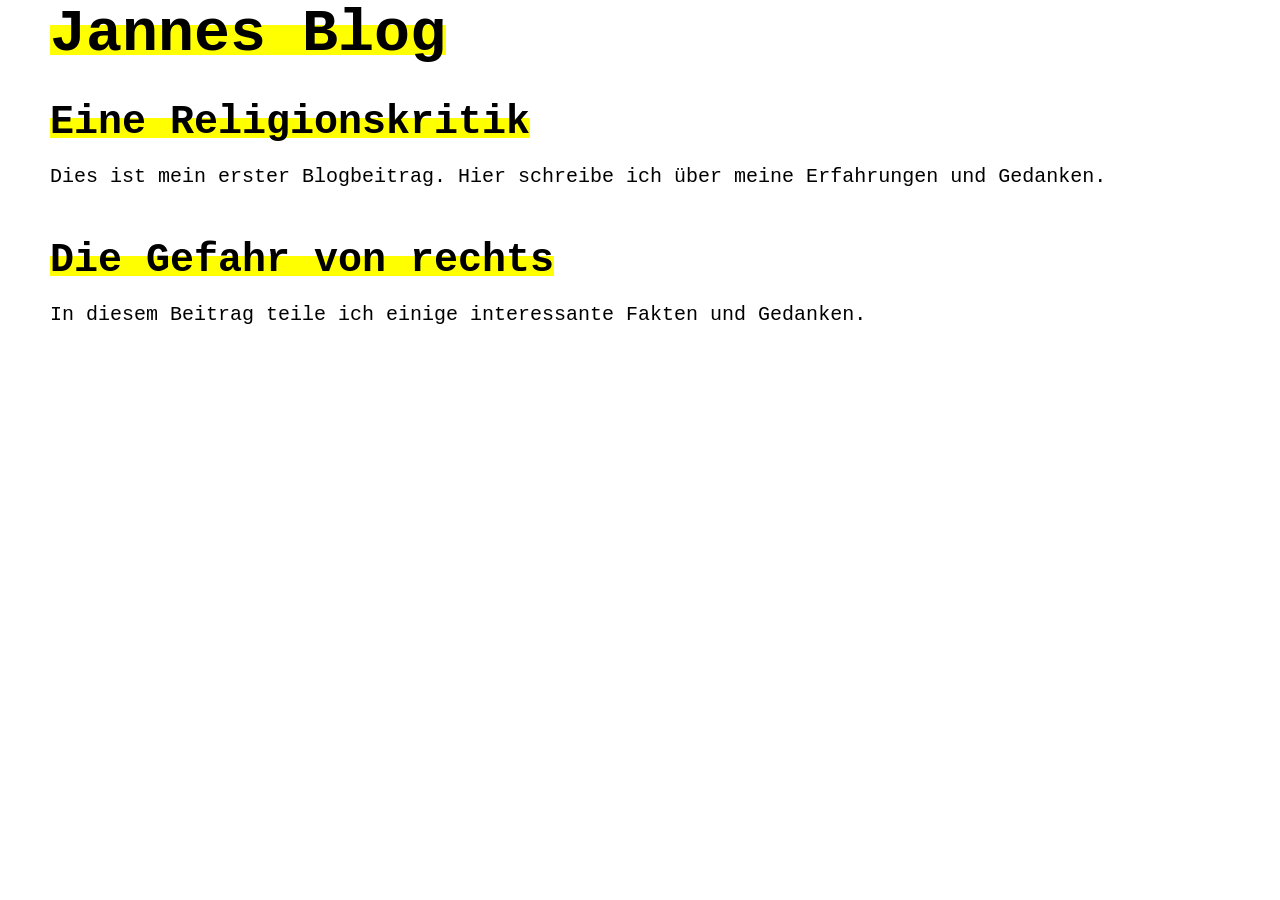
==== commit fe1f02e7: "Rename blog.html to index.html" ====
--- a/index.html
+++ b/index.html
@@ -1,15525 +1,28 @@
-<head><meta data-hk="0-0-0-0-0-0-0-0-0-0-0" charset="utf-8"><meta data-hk="0-0-0-
-0-0-0-0-0-0-0-1" httpequiv="X-UA-Compatible" content="IE=edge"><meta data-hk="0-
-0-0-0-0-0-0-0-0-0-2" http-equiv="Cache-Control" content="no-cache, no-store,
-must-revalidate"><meta data-hk="0-0-0-0-0-0-0-0-0-0-3" http-equiv="Pragma"
-content="no-cache"><meta data-hk="0-0-0-0-0-0-0-0-0-0-4" http-equiv="Expires"
-content="0"><meta data-hk="0-0-0-0-0-0-0-0-0-0-5" name="theme-color"
-content="hsl(200, 7.76%, 8%)"><meta data-hk="0-0-0-0-0-0-0-0-0-0-6"
-name="viewport" content="width=device-width, initial-scale=1, minimum-scale=1,
-maximum-scale=1.00001, viewport-fit=cover"><link data-hk="0-0-0-0-0-0-0-0-0-0-8"
-rel="preconnect" href="https://fonts.googleapis.com"><link data-hk="0-0-0-0-0-0-
-0-0-0-0-9" rel="preconnect" href="https://fonts.gstatic.com"><link data-hk="0-0-
-0-0-0-0-0-0-0-0-10" href="https://fonts.googleapis.com/css2?
-family=Inter:wght@100;200;300;400;500;600;700;800;900&amp;display=swap"
-rel="stylesheet"><link data-hk="0-0-0-0-0-0-0-0-0-0-11" rel="manifest"
-href="site_manifest.json"><meta data-hk="0-0-0-0-0-0-0-0-0-0-13" content="yes"
-name="apple-mobile-web-app-capable"><meta data-hk="0-0-0-0-0-0-0-0-0-0-14"
-content="yes" name="mobile-web-app-capable"><meta data-hk="0-0-0-0-0-0-0-0-0-0-
-15" name="apple-mobile-web-app-status-bar-style" content="default"><link data-
-hk="0-0-0-0-0-0-0-0-0-0-16" rel="shortcut icon" type="image/x-icon"
-href="/favicon.ico"><link data-hk="0-0-0-0-0-0-0-0-0-0-17" id="apple-touch-icon"
-rel="apple-touch-icon" href="/apple-touch-icon.png"><script data-hk="0-0-0-0-0-0-
-0-0-0-0-18" src="https://kit.fontawesome.com/b1f0634f74.js"
-crossorigin="anonymous"></script><style media="all" id="fa-kit-upload"></style>
-<style media="all" id="fa-v4-font-face">/*!
- * Font Awesome Pro 6.4.0 by @fontawesome - https://fontawesome.com
- * License - https://fontawesome.com/license (Commercial License)
- * Copyright 2023 Fonticons, Inc.
- */@font-face{font-family:"FontAwesome";font-display:block;src:url(https://ka-
-p.fontawesome.com/releases/v6.4.0/webfonts/pro-fa-solid-900-588031.woff2)
-format("woff2"),url(https://ka-p.fontawesome.com/releases/v6.4.0/webfonts/pro-fa-
-solid-900-588031.ttf) format("truetype");unicode-
-range:u+f039,u+f0f9,u+f105,u+f143,u+f206,u+f229,u+f2a4,u+f2c9}@font-face{font-
-family:"FontAwesome";font-display:block;src:url(https://ka-
-p.fontawesome.com/releases/v6.4.0/webfonts/pro-fa-solid-900-68b95c.woff2)
-format("woff2"),url(https://ka-p.fontawesome.com/releases/v6.4.0/webfonts/pro-fa-
-solid-900-68b95c.ttf) format("truetype");unicode-
-range:u+f000,u+f021,u+f033,u+f0a8-f0a9,u+f0cb,u+f0ed-
-f0ee,u+f134,u+f1e2,u+f2b6,u+f2cb}@font-face{font-family:"FontAwesome";font-
-display:block;src:url(https://ka-p.fontawesome.com/releases/v6.4.0/webfonts/pro-
-fa-solid-900-d5bbe9.woff2) format("woff2"),url(https://ka-
-p.fontawesome.com/releases/v6.4.0/webfonts/pro-fa-solid-900-d5bbe9.ttf)
-format("truetype");unicode-range:u+f001,u+f004-f005,u+f007,u+f00c,u+f011-
-f012,u+f015,u+f019,u+f023-f024,u+f02c-f02d,u+f02f-
-f031,u+f03a,u+f03d,u+f040,u+f04a-f04e,u+f060-f064,u+f067-f068,u+f06b-
-f06d,u+f072,u+f075,u+f077,u+f07b,u+f084,u+f091,u+f093,u+f095,u+f0ad,u+f0b0,u+f0c0-
-f0c2,u+f0c8-
-f0c9,u+f0cc,u+f0ce,u+f0d1,u+f0d7,u+f0dc,u+f0e0,u+f0e8,u+f0f3,u+f106,u+f108-
-f109,u+f10e,u+f110-f111,u+f11e,u+f121,u+f128-
-f12a,u+f132,u+f135,u+f145,u+f15b,u+f188,u+f1ab,u+f1ad,u+f1bb,u+f1c0,u+f1d8,u+f1e4,u
-f21d,u+f233,u+f238,u+f251,u+f283,u+f292,u+f29e,u+f2a0,u+f2a7,u+f2bb,u+f2cc,u+f2db}@
-face{font-family:"FontAwesome";font-display:block;src:url(https://ka-
-p.fontawesome.com/releases/v6.4.0/webfonts/pro-fa-solid-900-a35b6e.woff2)
-format("woff2"),url(https://ka-p.fontawesome.com/releases/v6.4.0/webfonts/pro-fa-
-solid-900-a35b6e.ttf) format("truetype");unicode-
-range:u+f002,u+f00d,u+f042,u+f045,u+f089,u+f098,u+f0ca,u+f10d,u+f14b,u+f14d,u+f1ac,
-face{font-family:"FontAwesome";font-display:block;src:url(https://ka-
-p.fontawesome.com/releases/v6.4.0/webfonts/pro-fa-solid-900-e41116.woff2)
-format("woff2"),url(https://ka-p.fontawesome.com/releases/v6.4.0/webfonts/pro-fa-
-solid-900-e41116.ttf) format("truetype");unicode-
-range:u+f008,u+f018,u+f01c,u+f025,u+f02a,u+f02e,u+f05b,u+f078,u+f086,u+f09c,u+f0a3,
-f12e,u+f130-
-f131,u+f13d,u+f140,u+f155,u+f164,u+f1ae,u+f1b2,u+f1b8,u+f1ce,u+f1dc,u+f1e5-
-f1e6,u+f1ec,u+f21b,u+f22d,u+f234,u+f246,u+f275,u+f295,u+f2cd}@font-face{font-
-+f1eb font-
-u+f1d
-u+f0b
-,
-d
-1
-
- family:"FontAwesome";font-display:block;src:url(https://ka-
-p.fontawesome.com/releases/v6.4.0/webfonts/pro-fa-solid-900-e83789.woff2)
-format("woff2"),url(https://ka-p.fontawesome.com/releases/v6.4.0/webfonts/pro-fa-
-solid-900-e83789.ttf) format("truetype");unicode-
-range:u+f009,u+f013,u+f026,u+f02b,u+f03c,u+f05a,u+f0e2,u+f0f0,u+f0fa,u+f102,u+f15d,
-face{font-family:"FontAwesome";font-display:block;src:url(https://ka-
-p.fontawesome.com/releases/v6.4.0/webfonts/pro-fa-solid-900-43def9.woff2)
-format("woff2"),url(https://ka-p.fontawesome.com/releases/v6.4.0/webfonts/pro-fa-
-solid-900-43def9.ttf) format("truetype");unicode-range:u+f00a,u+f01e,u+f035-
-f036,u+f050,u+f0de,u+f120,u+f1b3,u+f207,u+f227,u+f291}@font-face{font-
-family:"FontAwesome";font-display:block;src:url(https://ka-
-p.fontawesome.com/releases/v6.4.0/webfonts/pro-fa-solid-900-b187e6.woff2)
-format("woff2"),url(https://ka-p.fontawesome.com/releases/v6.4.0/webfonts/pro-fa-
-solid-900-b187e6.ttf) format("truetype");unicode-
-range:u+f00b,u+f00e,u+f010,u+f038,u+f055,u+f057,u+f071,u+f076,u+f09e,u+f0f4,u+f104,
-face{font-family:"FontAwesome";font-display:block;src:url(https://ka-
-p.fontawesome.com/releases/v6.4.0/webfonts/pro-fa-solid-900-264e10.woff2)
-format("woff2"),url(https://ka-p.fontawesome.com/releases/v6.4.0/webfonts/pro-fa-
-solid-900-264e10.ttf) format("truetype");unicode-range:u+f027,u+f069-
-f06a,u+f0c4,u+f0d9,u+f0e3,u+f11b,u+f13a,u+f146,u+f14a,u+f1b0,u+f1e0,u+f1fc,u+f252-
-f253,u+f290}@font-face{font-family:"FontAwesome";font-
-display:block;src:url(https://ka-p.fontawesome.com/releases/v6.4.0/webfonts/pro-
-fa-solid-900-4ef6fa.woff2) format("woff2"),url(https://ka-
-p.fontawesome.com/releases/v6.4.0/webfonts/pro-fa-solid-900-4ef6fa.ttf)
-format("truetype");unicode-
-range:u+f028,u+f049,u+f052,u+f059,u+f159,u+f1ba,u+f200-
-f201,u+f224,u+f25c,u+f277,u+f28b,u+f2ca}@font-face{font-
-family:"FontAwesome";font-display:block;src:url(https://ka-
-p.fontawesome.com/releases/v6.4.0/webfonts/pro-fa-solid-900-8090c7.woff2)
-format("woff2"),url(https://ka-p.fontawesome.com/releases/v6.4.0/webfonts/pro-fa-
-solid-900-8090c7.ttf) format("truetype");unicode-range:u+f029,u+f053-
-f054,u+f079,u+f085,u+f08d,u+f100,u+f137,u+f1da,u+f1f6,u+f223,u+f225,u+f243,u+f2d3}@
-face{font-family:"FontAwesome";font-display:block;src:url(https://ka-
-p.fontawesome.com/releases/v6.4.0/webfonts/pro-fa-solid-900-8d8038.woff2)
-format("woff2"),url(https://ka-p.fontawesome.com/releases/v6.4.0/webfonts/pro-fa-
-solid-900-8d8038.ttf) format("truetype");unicode-
-range:u+f032,u+f058,u+f083,u+f0ab,u+f0cd,u+f0d8,u+f0db,u+f0f2,u+f0fe,u+f101,u+f122,
-f154,u+f22a-f22c,u+f28d,u+f29a,u+f2a8}@font-face{font-family:"FontAwesome";font-
-display:block;src:url(https://ka-p.fontawesome.com/releases/v6.4.0/webfonts/pro-
-fa-solid-900-b3d0b5.woff2) format("woff2"),url(https://ka-
-p.fontawesome.com/releases/v6.4.0/webfonts/pro-fa-solid-900-b3d0b5.ttf)
-format("truetype");unicode-
-range:u+f034,u+f051,u+f056,u+f073,u+f0da,u+f0dd,u+f0ea,u+f0f1,u+f0fc,u+f103,u+f125,
-face{font-family:"FontAwesome";font-display:block;src:url(https://ka-
-p.fontawesome.com/releases/v6.4.0/webfonts/pro-fa-solid-900-a39b8b.woff2)
-format("woff2"),url(https://ka-p.fontawesome.com/releases/v6.4.0/webfonts/pro-fa-
-solid-900-a39b8b.ttf) format("truetype");unicode-
-range:u+f037,u+f03b,u+f048,u+f07a,u+f0c3,u+f0f5,u+f142,u+f1de,u+f1fb,u+f226,u+f242,
-face{font-family:"FontAwesome";font-display:block;src:url(https://ka-
-p.fontawesome.com/releases/v6.4.0/webfonts/pro-fa-solid-900-9ddffe.woff2)
-format("woff2"),url(https://ka-p.fontawesome.com/releases/v6.4.0/webfonts/pro-fa-
-solid-900-9ddffe.ttf) format("truetype");unicode-
-range:u+f043,u+f0fd,u+f107,u+f12b,u+f141,u+f157-
-f158,u+f165,u+f1b9,u+f222,u+f236,u+f244,u+f29d,u+f2c7,u+f2ce}@font-face{font-
-family:"FontAwesome";font-display:block;src:url(https://ka-
-p.fontawesome.com/releases/v6.4.0/webfonts/pro-fa-solid-900-d0628c.woff2)
-format("woff2"),url(https://ka-p.fontawesome.com/releases/v6.4.0/webfonts/pro-fa-
-solid-900-d0628c.ttf) format("truetype");unicode-
-range:u+f05e,u+f074,u+f07c,u+f0a1,u+f0aa,u+f124,u+f193,u+f197,u+f1fe,u+f21e,u+f221,
-face{font-family:"FontAwesome";font-display:block;src:url(https://ka-
-p.fontawesome.com/releases/v6.4.0/webfonts/pro-fa-solid-900-b55461.woff2)
-format("woff2"),url(https://ka-p.fontawesome.com/releases/v6.4.0/webfonts/pro-fa-
-solid-900-b55461.ttf) format("truetype");unicode-range:u+f0e9,u+f0fb,u+f19c-
-f19d,u+f1e1}@font-face{font-family:"FontAwesome";font-
-u+f16
-u+f12
-font-
-u+f13
-u+f13
-u+f27
-u+f22
-2
-7
-9
-8
-6
-8
-
- display:block;src:url(https://ka-p.fontawesome.com/releases/v6.4.0/webfonts/pro-
-fa-brands-400-90d968.woff2) format("woff2"),url(https://ka-
-p.fontawesome.com/releases/v6.4.0/webfonts/pro-fa-brands-400-90d968.ttf)
-format("truetype");unicode-
-range:u+f081,u+f092,u+f0d3,u+f0d5,u+f0e1,u+f113,u+f166,u+f168,u+f170,u+f180,u+f184,
-f18a,u+f194,u+f19e,u+f1a1-f1a2,u+f1a4-f1a5,u+f1a8-f1a9,u+f1b6-f1b7,u+f1ca-
-f1cc,u+f1d1,u+f1d4,u+f1d6-f1d7,u+f1e9,u+f1f2,u+f1f4-f1f5,u+f202,u+f208-
-f209,u+f20d,u+f23b,u+f23d-f23e,u+f25e,u+f260,u+f264,u+f266-f26a,u+f26d-
-f26e,u+f27c-f27d,u+f280-f282,u+f284-f285,u+f28a,u+f294,u+f296-f297,u+f2aa,u+f2ad-
-f2ae,u+f2b1-f2b4,u+f2b8,u+f2d6,u+f2da,u+f2de}@font-face{font-
-family:"FontAwesome";font-display:block;src:url(https://ka-
-p.fontawesome.com/releases/v6.4.0/webfonts/pro-fa-brands-400-9a7529.woff2)
-format("woff2"),url(https://ka-p.fontawesome.com/releases/v6.4.0/webfonts/pro-fa-
-brands-400-9a7529.ttf) format("truetype");unicode-
-range:u+f082,u+f0d4,u+f136,u+f13c,u+f15a,u+f169,u+f16e,u+f171-
-f174,u+f17d,u+f181,u+f18b,u+f18d,u+f198,u+f1a3,u+f1a6-
-f1a7,u+f1aa,u+f1b5,u+f1bd,u+f1d0,u+f1d2-
-f1d3,u+f1d5,u+f1e7,u+f1ee,u+f1f3,u+f203,u+f211-f212,u+f215-
-f216,u+f231,u+f237,u+f23c,u+f24b-f24c,u+f261,u+f263,u+f265,u+f27e,u+f286-
-f287,u+f289,u+f293,u+f298,u+f2a5,u+f2a9,u+f2ab-f2ac,u+f2c4,u+f2d5,u+f2d7-
-f2d9,u+f2dd}@font-face{font-family:"FontAwesome";font-
-display:block;src:url(https://ka-p.fontawesome.com/releases/v6.4.0/webfonts/pro-
-fa-brands-400-f6b769.woff2) format("woff2"),url(https://ka-
-p.fontawesome.com/releases/v6.4.0/webfonts/pro-fa-brands-400-f6b769.ttf)
-format("truetype");unicode-
-range:u+f08c,u+f099,u+f09b,u+f0d2,u+f13b,u+f167,u+f16a-f16d,u+f179-
-f17c,u+f17e,u+f18c,u+f19a-f19b,u+f1a0,u+f1b4,u+f1bc,u+f1be,u+f1e8,u+f1ed,u+f1f0-
-f1f1,u+f20e,u+f210,u+f213-
-f214,u+f230,u+f232,u+f23a,u+f26b,u+f270,u+f288,u+f299,u+f29b,u+f2a6,u+f2b0,u+f2c5-
-f2c6,u+f2e0}@font-face{font-family:"FontAwesome";font-
-display:block;src:url(https://ka-p.fontawesome.com/releases/v6.4.0/webfonts/pro-
-fa-regular-400-588031.woff2) format("woff2"),url(https://ka-
-p.fontawesome.com/releases/v6.4.0/webfonts/pro-fa-regular-400-588031.ttf)
-format("truetype");unicode-range:u+f070,u+f0a7,u+f256,u+f259}@font-face{font-
-family:"FontAwesome";font-display:block;src:url(https://ka-
-p.fontawesome.com/releases/v6.4.0/webfonts/pro-fa-regular-400-d5bbe9.woff2)
-format("woff2"),url(https://ka-p.fontawesome.com/releases/v6.4.0/webfonts/pro-fa-
-regular-400-d5bbe9.ttf) format("truetype");unicode-range:u+f003,u+f006,u+f016-
-f017,u+f03e,u+f08a,u+f096,u+f09d,u+f0a2,u+f0a6,u+f0c5,u+f0e5,u+f0f7,u+f10c,u+f114,u
-f1c3,u+f1d9,u+f1db,u+f1ea,u+f20a,u+f25d,u+f2bc,u+f2c0}@font-face{font-
-family:"FontAwesome";font-display:block;src:url(https://ka-
-p.fontawesome.com/releases/v6.4.0/webfonts/pro-fa-regular-400-b3d0b5.woff2)
-format("woff2"),url(https://ka-p.fontawesome.com/releases/v6.4.0/webfonts/pro-fa-
-regular-400-b3d0b5.ttf) format("truetype");unicode-
-range:u+f014,u+f0a4,u+f0f6,u+f2ba}@font-face{font-family:"FontAwesome";font-
-display:block;src:url(https://ka-p.fontawesome.com/releases/v6.4.0/webfonts/pro-
-fa-regular-400-9ddffe.woff2) format("woff2"),url(https://ka-
-p.fontawesome.com/releases/v6.4.0/webfonts/pro-fa-regular-400-9ddffe.ttf)
-format("truetype");unicode-range:u+f01a,u+f088,u+f185}@font-face{font-
-family:"FontAwesome";font-display:block;src:url(https://ka-
-p.fontawesome.com/releases/v6.4.0/webfonts/pro-fa-regular-400-4ef6fa.woff2)
-format("woff2"),url(https://ka-p.fontawesome.com/releases/v6.4.0/webfonts/pro-fa-
-regular-400-4ef6fa.ttf) format("truetype");unicode-
-range:u+f01b,u+f18e,u+f1c5,u+f1c7,u+f247-f248,u+f28c,u+f29c}@font-face{font-
-family:"FontAwesome";font-display:block;src:url(https://ka-
-p.fontawesome.com/releases/v6.4.0/webfonts/pro-fa-regular-400-8d8038.woff2)
-format("woff2"),url(https://ka-p.fontawesome.com/releases/v6.4.0/webfonts/pro-fa-
-regular-400-8d8038.ttf) format("truetype");unicode-
-range:u+f01d,u+f05d,u+f094,u+f151,u+f196,u+f255,u+f28e,u+f2c1}@font-face{font-
-family:"FontAwesome";font-display:block;src:url(https://ka-
-p.fontawesome.com/releases/v6.4.0/webfonts/pro-fa-regular-400-e83789.woff2)
-format("woff2"),url(https://ka-p.fontawesome.com/releases/v6.4.0/webfonts/pro-fa-
-regular-400-e83789.ttf) format("truetype");unicode-
-range:u+f022,u+f0a0,u+f190,u+f271,u+f274}@font-face{font-
-u+f18
-+f11d
-9
-,
-
- family:"FontAwesome";font-display:block;src:url(https://ka-
-p.fontawesome.com/releases/v6.4.0/webfonts/pro-fa-regular-400-264e10.woff2)
-format("woff2"),url(https://ka-p.fontawesome.com/releases/v6.4.0/webfonts/pro-fa-
-regular-400-264e10.ttf) format("truetype");unicode-
-range:u+f044,u+f046,u+f147,u+f150,u+f152,u+f192,u+f1e3}@font-face{font-
-family:"FontAwesome";font-display:block;src:url(https://ka-
-p.fontawesome.com/releases/v6.4.0/webfonts/pro-fa-regular-400-b187e6.woff2)
-format("woff2"),url(https://ka-p.fontawesome.com/releases/v6.4.0/webfonts/pro-fa-
-regular-400-b187e6.ttf) format("truetype");unicode-
-range:u+f05c,u+f24a,u+f272,u+f2d4}@font-face{font-family:"FontAwesome";font-
-display:block;src:url(https://ka-p.fontawesome.com/releases/v6.4.0/webfonts/pro-
-fa-regular-400-e41116.woff2) format("woff2"),url(https://ka-
-p.fontawesome.com/releases/v6.4.0/webfonts/pro-fa-regular-400-e41116.ttf)
-format("truetype");unicode-
-range:u+f06e,u+f087,u+f097,u+f0e6,u+f0eb,u+f0f8,u+f11c,u+f1c1,u+f1f9,u+f24d,u+f2b5,
-face{font-family:"FontAwesome";font-display:block;src:url(https://ka-
-p.fontawesome.com/releases/v6.4.0/webfonts/pro-fa-regular-400-b55461.woff2)
-format("woff2"),url(https://ka-p.fontawesome.com/releases/v6.4.0/webfonts/pro-fa-
-regular-400-b55461.ttf) format("truetype");unicode-range:u+f0a5}@font-face{font-
-family:"FontAwesome";font-display:block;src:url(https://ka-
-p.fontawesome.com/releases/v6.4.0/webfonts/pro-fa-regular-400-43def9.woff2)
-format("woff2"),url(https://ka-p.fontawesome.com/releases/v6.4.0/webfonts/pro-fa-
-regular-400-43def9.ttf) format("truetype");unicode-range:u+f0c7,u+f119,u+f1c8-
-f1c9,u+f257,u+f25a,u+f273,u+f27b,u+f2d0}@font-face{font-
-family:"FontAwesome";font-display:block;src:url(https://ka-
-p.fontawesome.com/releases/v6.4.0/webfonts/pro-fa-regular-400-d0628c.woff2)
-format("woff2"),url(https://ka-p.fontawesome.com/releases/v6.4.0/webfonts/pro-fa-
-regular-400-d0628c.ttf) format("truetype");unicode-range:u+f115,u+f191}@font-
-face{font-family:"FontAwesome";font-display:block;src:url(https://ka-
-p.fontawesome.com/releases/v6.4.0/webfonts/pro-fa-regular-400-8090c7.woff2)
-format("woff2"),url(https://ka-p.fontawesome.com/releases/v6.4.0/webfonts/pro-fa-
-regular-400-8090c7.ttf) format("truetype");unicode-
-range:u+f118,u+f1f7,u+f258,u+f25b}@font-face{font-family:"FontAwesome";font-
-display:block;src:url(https://ka-p.fontawesome.com/releases/v6.4.0/webfonts/pro-
-fa-regular-400-a39b8b.woff2) format("woff2"),url(https://ka-
-p.fontawesome.com/releases/v6.4.0/webfonts/pro-fa-regular-400-a39b8b.ttf)
-format("truetype");unicode-range:u+f11a,u+f2c3}@font-face{font-
-family:"FontAwesome";font-display:block;src:url(https://ka-
-p.fontawesome.com/releases/v6.4.0/webfonts/pro-fa-regular-400-68b95c.woff2)
-format("woff2"),url(https://ka-p.fontawesome.com/releases/v6.4.0/webfonts/pro-fa-
-regular-400-68b95c.ttf) format("truetype");unicode-
-range:u+f1c4,u+f1c6,u+f2b7,u+f2dc}@font-face{font-family:"FontAwesome";font-
-display:block;src:url(https://ka-p.fontawesome.com/releases/v6.4.0/webfonts/pro-
-fa-regular-400-a35b6e.woff2) format("woff2"),url(https://ka-
-p.fontawesome.com/releases/v6.4.0/webfonts/pro-fa-regular-400-a35b6e.ttf)
-format("truetype");unicode-range:u+f278,u+f2be}@font-face{font-
-family:"FontAwesome";font-display:block;src:url(https://ka-
-p.fontawesome.com/releases/v6.4.0/webfonts/pro-fa-v4compatibility.woff2)
-format("woff2"),url(https://ka-p.fontawesome.com/releases/v6.4.0/webfonts/pro-fa-
-v4compatibility.ttf) format("truetype");unicode-range:u+f041,u+f047,u+f065-
-f066,u+f07d-
-f07e,u+f080,u+f08b,u+f08e,u+f090,u+f09a,u+f0ac,u+f0ae,u+f0b2,u+f0d0,u+f0d6,u+f0e4,u
-f10b,u+f123,u+f13e,u+f148-f149,u+f14c,u+f156,u+f15e,u+f160-f161,u+f163,u+f175-
-f178,u+f195,u+f1f8,u+f219,u+f27a}</style><style media="all" id="fa-v5-font-
-face">/*!
- * Font Awesome Pro 6.4.0 by @fontawesome - https://fontawesome.com
- * License - https://fontawesome.com/license (Commercial License)
- * Copyright 2023 Fonticons, Inc.
- */@font-face{font-family:"Font Awesome 5 Brands";font-display:block;font-
-weight:400;src:url(https://ka-p.fontawesome.com/releases/v6.4.0/webfonts/pro-fa-
-brands-400.woff2) format("woff2"),url(https://ka-
-p.fontawesome.com/releases/v6.4.0/webfonts/pro-fa-brands-400.ttf)
-format("truetype");unicode-range:u+a}@font-face{font-family:"Font Awesome 5
-Brands";font-display:block;font-weight:400;src:url(https://ka-
-u+f2d
-+f0ec
-2
-,
-
- p.fontawesome.com/releases/v6.4.0/webfonts/pro-fa-brands-400-90d968.woff2)
-format("woff2"),url(https://ka-p.fontawesome.com/releases/v6.4.0/webfonts/pro-fa-
-brands-400-90d968.ttf) format("truetype");unicode-
-range:u+e049,u+e052,u+e055,u+e057,u+e07c-
-e07f,u+e081,u+e087,u+f081,u+f092,u+f0d3,u+f0d5,u+f0e1,u+f113,u+f168,u+f170,u+f180,u
-f18a,u+f194,u+f19e,u+f1a1-f1a2,u+f1a4-f1a5,u+f1a8-f1a9,u+f1b6-f1b7,u+f1ca-
-f1cc,u+f1d1,u+f1d4,u+f1d6-f1d7,u+f1e9,u+f1f2,u+f1f4-f1f5,u+f202,u+f208-
-f209,u+f20d,u+f23b,u+f23d-f23e,u+f25e,u+f260,u+f264,u+f266-f26a,u+f26d-
-f26e,u+f27c-f27d,u+f280-f282,u+f284-f285,u+f28a,u+f294,u+f296-f297,u+f2aa,u+f2ad-
-f2ae,u+f2b1-f2b4,u+f2b8,u+f2d6,u+f2da,u+f2de,u+f35c,u+f369-f36a,u+f36c,u+f36e-
-f370,u+f372,u+f375,u+f37a-
-f37b,u+f37d,u+f380,u+f384,u+f38b,u+f38f,u+f391,u+f394,u+f396-f397,u+f399,u+f3a1-
-f3a2,u+f3a4,u+f3a6,u+f3a8,u+f3af-f3b1,u+f3b5,u+f3b7,u+f3b9-
-f3bb,u+f3bd,u+f3c3,u+f3cb,u+f3d0,u+f3d2,u+f3d7,u+f3dc,u+f3df,u+f3e3-
-f3e4,u+f3e8,u+f3ee,u+f3f3,u+f3f7,u+f405,u+f40b,u+f40d,u+f415-f416,u+f41d,u+f41f-
-f420,u+f425,u+f427,u+f429-f42c,u+f431,u+f452,u+f459,u+f4e6-f4e8,u+f4ec-
-f4ed,u+f4ef-f4f0,u+f4f2-f4f5,u+f4f7,u+f50c-f50d,u+f511-
-f512,u+f59e,u+f5a8,u+f5b2,u+f5be,u+f5f7,u+f60f,u+f612,u+f69d,u+f730,u+f77a,u+f789,u
-f791,u+f797-f798,u+f7b0,u+f7bc,u+f7d3,u+f7df-f7e0,u+f7e3,u+f835,u+f838-
-f83a,u+f841-f842,u+f8ca,u+f8d2,u+f8e1,u+f8e8}@font-face{font-family:"Font Awesome
-5 Brands";font-display:block;font-weight:400;src:url(https://ka-
-p.fontawesome.com/releases/v6.4.0/webfonts/pro-fa-brands-400-f6b769.woff2)
-format("woff2"),url(https://ka-p.fontawesome.com/releases/v6.4.0/webfonts/pro-fa-
-brands-400-f6b769.ttf) format("truetype");unicode-
-range:u+e013,u+e07b,u+e084,u+f08c,u+f099-f09b,u+f0d2,u+f13b,u+f167,u+f16b-
-f16d,u+f179-f17c,u+f17e,u+f18c,u+f19a-
-f19b,u+f1a0,u+f1b4,u+f1bc,u+f1be,u+f1e8,u+f1ed,u+f1f0-f1f1,u+f20e,u+f210,u+f213-
-f214,u+f232,u+f23a,u+f26b,u+f270,u+f288,u+f299,u+f2a6,u+f2b0,u+f2c5-
-f2c6,u+f2e0,u+f368,u+f379,u+f392-f393,u+f39f,u+f3a9,u+f3ab-
-f3ac,u+f3c0,u+f3c7,u+f3ca,u+f3e2,u+f3eb-
-f3ec,u+f3f8,u+f3fe,u+f419,u+f41b,u+f4d5,u+f4e4,u+f4f8-
-f4f9,u+f514,u+f5b5,u+f6c9,u+f731,u+f77b,u+f7af,u+f7e1,u+f83b}@font-face{font-
-family:"Font Awesome 5 Brands";font-display:block;font-
-weight:400;src:url(https://ka-p.fontawesome.com/releases/v6.4.0/webfonts/pro-fa-
-brands-400-9a7529.woff2) format("woff2"),url(https://ka-
-p.fontawesome.com/releases/v6.4.0/webfonts/pro-fa-brands-400-9a7529.ttf)
-format("truetype");unicode-range:u+e007,u+e01a,u+e01e,u+e056,u+e077-
-e07a,u+e080,u+e082-
-e083,u+e088,u+f082,u+f0d4,u+f136,u+f13c,u+f15a,u+f169,u+f16e,u+f171,u+f173-
-f174,u+f17d,u+f181,u+f18b,u+f18d,u+f198,u+f1a3,u+f1a6-
-f1a7,u+f1aa,u+f1b5,u+f1bd,u+f1d0,u+f1d2-
-f1d3,u+f1d5,u+f1e7,u+f1ee,u+f1f3,u+f203,u+f211-f212,u+f215-
-f216,u+f231,u+f237,u+f23c,u+f24b-f24c,u+f261,u+f263,u+f265,u+f27e,u+f286-
-f287,u+f289,u+f293,u+f298,u+f2a5,u+f2a9,u+f2ab-f2ac,u+f2c4,u+f2d5,u+f2d7-
-f2d9,u+f2dd,u+f36b,u+f36d,u+f371,u+f373-
-f374,u+f378,u+f37c,u+f37f,u+f383,u+f385,u+f388,u+f38c-f38e,u+f395,u+f39a,u+f39d-
-f39e,u+f3a3,u+f3a7,u+f3aa,u+f3ad-
-f3ae,u+f3b2,u+f3b4,u+f3b6,u+f3b8,u+f3bc,u+f3c4,u+f3c6,u+f3c8,u+f3cc,u+f3d3-
-f3d6,u+f3d8-f3db,u+f3e1,u+f3e6-f3e7,u+f3e9-f3ea,u+f3ef,u+f3f5-f3f6,u+f3f9,u+f402-
-f404,u+f407-f40a,u+f40c,u+f411-
-f414,u+f417,u+f41a,u+f41c,u+f41e,u+f421,u+f423,u+f426,u+f428,u+f42d-
-f430,u+f44d,u+f457,u+f4e5,u+f4e9-f4eb,u+f4ee,u+f4f1,u+f4f6,u+f50a-f50b,u+f50e-
-f510,u+f513,u+f592,u+f5a3,u+f5c6,u+f5cc,u+f5cf,u+f5f1,u+f5fa,u+f63f,u+f642,u+f6ca,u
-f837,u+f83c-f83d,u+f83f-f840,u+f89e,u+f8a6}@font-face{font-family:"Font Awesome 5
-Pro";font-display:block;font-weight:900;src:url(https://ka-
-p.fontawesome.com/releases/v6.4.0/webfonts/pro-fa-solid-900-588031.woff2)
-format("woff2"),url(https://ka-p.fontawesome.com/releases/v6.4.0/webfonts/pro-fa-
-solid-900-588031.ttf) format("truetype");unicode-
-range:u+e004,u+e025,u+e028,u+e04a,u+e050,u+e062,u+f039,u+f070,u+f0a7,u+f0f9,u+f105,
-f38a,u+f43a,u+f44c,u+f460,u+f464,u+f46b,u+f478,u+f484,u+f492,u+f4bb,u+f523,u+f57a,u
-f719,u+f749,u+f75a,u+f7ae,u+f7b5,u+f7b7,u+f7b9,u+f7d0,u+f7e5,u+f7f8,u+f808,u+f817,u
-f8fb}@font-face{font-family:"Font Awesome 5 Pro";font-display:block;font-
-weight:900;src:url(https://ka-p.fontawesome.com/releases/v6.4.0/webfonts/pro-fa-
-solid-900-264e10.woff2) format("woff2"),url(https://ka-
-+f184
-+f78d
-+f6cc
-u+f14
-+f581
-+f81a
-,
-,
-,
-3 , ,
-
- p.fontawesome.com/releases/v6.4.0/webfonts/pro-fa-solid-900-264e10.ttf)
-format("truetype");unicode-
-range:u+e029,u+e034,u+e054,u+e05b,u+e06d,u+e073,u+f027,u+f044,u+f066,u+f069-
-f06a,u+f08b,u+f0c4,u+f0d9,u+f0e3,u+f11b,u+f13a,u+f13e,u+f146,u+f14a,u+f150,u+f152,u
-f253,u+f290,u+f2e4,u+f334,u+f341,u+f345,u+f34d,u+f360,u+f3a0,u+f3f0,u+f3fa,u+f448,u
-f455,u+f485,u+f49a,u+f4a4,u+f4b0,u+f4b3,u+f4b9,u+f4bc,u+f4e0,u+f52d,u+f52f,u+f533,u
-f567,u+f579,u+f57c,u+f58f,u+f593,u+f597,u+f59f,u+f5ae,u+f5c3,u+f5d4,u+f5e4,u+f5fc,u
-f8c6,u+f8c9,u+f8d1}@font-face{font-family:"Font Awesome 5 Pro";font-
-display:block;font-weight:900;src:url(https://ka-
-p.fontawesome.com/releases/v6.4.0/webfonts/pro-fa-solid-900-68b95c.woff2)
-format("woff2"),url(https://ka-p.fontawesome.com/releases/v6.4.0/webfonts/pro-fa-
-solid-900-68b95c.ttf) format("truetype");unicode-
-range:u+e001,u+e00b,u+e03f,u+e048,u+e05f,u+e065-
-e066,u+e085,u+f000,u+f021,u+f033,u+f07e,u+f08e,u+f0a8-f0a9,u+f0b2,u+f0cb,u+f0ed-
-f0ee,u+f134,u+f160,u+f1c4,u+f1c6,u+f1e2,u+f2b6,u+f2cb,u+f2dc,u+f2e9,u+f331,u+f337,u
-f382,u+f3de,u+f3ed,u+f440,u+f4a2,u+f4ac,u+f4b8,u+f4be-
-f4bf,u+f4da,u+f4fa,u+f516,u+f532,u+f53c-f53d,u+f53f,u+f557-
-f558,u+f56b,u+f573,u+f598,u+f5bb,u+f5c0,u+f5c8,u+f5cb,u+f5e8,u+f5eb,u+f5ed,u+f5f4,u
-face{font-family:"Font Awesome 5 Pro";font-display:block;font-
-weight:900;src:url(https://ka-p.fontawesome.com/releases/v6.4.0/webfonts/pro-fa-
-solid-900-b3d0b5.woff2) format("woff2"),url(https://ka-
-p.fontawesome.com/releases/v6.4.0/webfonts/pro-fa-solid-900-b3d0b5.ttf)
-format("truetype");unicode-
-range:u+e016,u+e047,u+e053,u+e06a,u+f034,u+f051,u+f056,u+f073,u+f0a4,u+f0da,u+f0dd,
-f2ee,u+f2f5,u+f313,u+f323,u+f325,u+f32d,u+f33b,u+f357,u+f3f1,u+f422,u+f437,u+f44e-
-f44f,u+f458,u+f45f,u+f465,u+f46a,u+f46d,u+f47e,u+f4a5,u+f4c7,u+f4cb,u+f4cf,u+f4de,u
-f60a,u+f628,u+f62d,u+f633,u+f64c,u+f663,u+f674,u+f676,u+f67b,u+f689,u+f68b,u+f69e,u
-face{font-family:"Font Awesome 5 Pro";font-display:block;font-
-weight:900;src:url(https://ka-p.fontawesome.com/releases/v6.4.0/webfonts/pro-fa-
-solid-900-d5bbe9.woff2) format("woff2"),url(https://ka-
-p.fontawesome.com/releases/v6.4.0/webfonts/pro-fa-solid-900-d5bbe9.ttf)
-format("truetype");unicode-
-range:u+e017,u+e01f,u+e024,u+e045,u+e060,u+f001,u+f004-f005,u+f007,u+f00c,u+f011-
-f012,u+f015,u+f017,u+f019,u+f023-f024,u+f02c-f02d,u+f02f-f031,u+f03a,u+f03d-
-f03e,u+f040-f041,u+f04a-f04e,u+f060-f065,u+f067-f068,u+f06b-
-f06d,u+f072,u+f075,u+f077,u+f07b,u+f084,u+f091,u+f093,u+f095,u+f09d,u+f0a6,u+f0ac-
-f0ad,u+f0b0,u+f0c0-f0c2,u+f0c5,u+f0c8-f0c9,u+f0cc,u+f0ce,u+f0d1,u+f0d6-
-f0d7,u+f0dc,u+f0e0,u+f0e8,u+f0f3,u+f106,u+f108-f109,u+f10e,u+f110-
-f111,u+f11e,u+f121,u+f128-f12a,u+f132-
-f133,u+f135,u+f145,u+f14e,u+f15b,u+f186,u+f188,u+f1ab,u+f1ad,u+f1bb,u+f1c0,u+f1c2-
-f1c3,u+f1d8,u+f1e4,u+f1ea-f1eb,u+f1f8,u+f205,u+f20a,u+f217,u+f21a,u+f21c-
-f21d,u+f233,u+f238,u+f251,u+f25d,u+f292,u+f29e,u+f2a0,u+f2a7,u+f2bb,u+f2cc,u+f2db,u
-f570,u+f594,u+f5a1,u+f5aa-f5ab,u+f5b7,u+f5db-
-f5dc,u+f5f6,u+f5fd,u+f621,u+f64a,u+f64f,u+f654,u+f656,u+f673,u+f67d,u+f67f,u+f695,u
-f859,u+f85c,u+f86d,u+f871,u+f893-
-f894,u+f8a9,u+f8b2,u+f8d6,u+f8d9,u+f8e7,u+f8ef}@font-face{font-family:"Font
-Awesome 5 Pro";font-display:block;font-weight:900;src:url(https://ka-
-p.fontawesome.com/releases/v6.4.0/webfonts/pro-fa-solid-900-a35b6e.woff2)
-format("woff2"),url(https://ka-p.fontawesome.com/releases/v6.4.0/webfonts/pro-fa-
-solid-900-a35b6e.ttf) format("truetype");unicode-
-range:u+e02e,u+e037,u+e044,u+e05d,u+f002,u+f00d,u+f042,u+f047,u+f089,u+f098,u+f0ae,
-f32b,u+f339,u+f343,u+f361,u+f433,u+f43f,u+f45d,u+f468,u+f470,u+f476,u+f47c,u+f48b,u
-f4a1,u+f501,u+f505,u+f517,u+f51c,u+f52c,u+f542,u+f546,u+f58d,u+f5c1,u+f5d8,u+f5e1,u
-f82a,u+f82d,u+f849,u+f84f,u+f85a-f85b,u+f86e,u+f8cf-f8d0,u+f8e5}@font-face{font-
-family:"Font Awesome 5 Pro";font-display:block;font-
-weight:900;src:url(https://ka-p.fontawesome.com/releases/v6.4.0/webfonts/pro-fa-
-solid-900-9ddffe.woff2) format("woff2"),url(https://ka-
-p.fontawesome.com/releases/v6.4.0/webfonts/pro-fa-solid-900-9ddffe.ttf)
-format("truetype");unicode-
-range:u+e014,u+e040,u+e061,u+f043,u+f0fd,u+f107,u+f12b,u+f141,u+f157-
-f158,u+f165,u+f178,u+f185,u+f1b9,u+f222,u+f236,u+f244,u+f29d,u+f2c7,u+f2ce,u+f2e8,u
-f63d,u+f643,u+f655,u+f658,u+f67a,u+f68d,u+f696,u+f6b1,u+f6bd,u+f6cf,u+f6f4,u+f6fd,u
-f759,u+f777,u+f77f,u+f795,u+f79e,u+f7a1,u+f7a4,u+f7a6,u+f7ab,u+f7d8,u+f7e9,u+f80f-
-f810,u+f833,u+f85f,u+f867,u+f86b,u+f873,u+f884,u+f895,u+f89a,u+f8c4,u+f8cb,u+f8db,u
-+f192
-+f453
-+f538
-+f610
-+f33c +f61a
-u+f0e
-+f4fc +f6a0
-+f2e1 +f69c
-u+f0c
-+f4a0
-+f60b
-+f2f8 +f735
-+f8f4
-, - , ,
-, ,
-a
-, ,
-, ,
-a - ,
-, ,
-,
-
- face{font-family:"Font Awesome 5 Pro";font-display:block;font-
-weight:900;src:url(https://ka-p.fontawesome.com/releases/v6.4.0/webfonts/pro-fa-
-solid-900-d0628c.woff2) format("woff2"),url(https://ka-
-p.fontawesome.com/releases/v6.4.0/webfonts/pro-fa-solid-900-d0628c.ttf)
-format("truetype");unicode-
-range:u+e00e,u+e022,u+e043,u+e051,u+e070,u+f05e,u+f074,u+f07c,u+f090,u+f0a1,u+f0aa,
-f467,u+f483,u+f487,u+f496-f497,u+f4a8,u+f4b1-
-f4b2,u+f4b4,u+f4ce,u+f4d0,u+f4e1,u+f500,u+f53a,u+f554,u+f571-
-f572,u+f591,u+f599,u+f59b,u+f5b6,u+f5cd,u+f5d0,u+f5e7,u+f5f0,u+f5f8,u+f5fe-
-f5ff,u+f603,u+f60e,u+f61d-
-f61f,u+f626,u+f62b,u+f64e,u+f659,u+f668,u+f671,u+f690,u+f693,u+f69b,u+f6b6,u+f703,u
-f7fd,u+f800,u+f818,u+f824,u+f848,u+f864,u+f877,u+f880,u+f891,u+f89b,u+f8a2,u+f8a7,u
-face{font-family:"Font Awesome 5 Pro";font-display:block;font-
-weight:900;src:url(https://ka-p.fontawesome.com/releases/v6.4.0/webfonts/pro-fa-
-solid-900-e83789.woff2) format("woff2"),url(https://ka-
-p.fontawesome.com/releases/v6.4.0/webfonts/pro-fa-solid-900-e83789.ttf)
-format("truetype");unicode-
-range:u+e011,u+e023,u+e04c,u+e075,u+e086,u+f009,u+f013,u+f022,u+f026,u+f02b,u+f03c,
-f6e0,u+f6fc,u+f738,u+f73b,u+f73e,u+f753,u+f76d,u+f77e,u+f792,u+f7be-
-f7bf,u+f7ca,u+f7cc,u+f7ea,u+f7f3-
-f7f4,u+f825,u+f827,u+f843,u+f854,u+f887,u+f898,u+f8aa,u+f8af-f8b0,u+f8b4-
-f8b5,u+f8bc,u+f8c1,u+f8e6,u+f8f1,u+f8f5,u+f8fe}@font-face{font-family:"Font
-Awesome 5 Pro";font-display:block;font-weight:900;src:url(https://ka-
-p.fontawesome.com/releases/v6.4.0/webfonts/pro-fa-solid-900-e41116.woff2)
-format("woff2"),url(https://ka-p.fontawesome.com/releases/v6.4.0/webfonts/pro-fa-
-solid-900-e41116.ttf) format("truetype");unicode-range:u+e010,u+e01b,u+e020-
-e021,u+e02f,u+e03a,u+e042,u+e046,u+e068,u+e06e,u+e074,u+e076,u+f008,u+f018,u+f01c,u
-f12e,u+f130-
-f131,u+f13d,u+f140,u+f155,u+f164,u+f1ae,u+f1b2,u+f1b8,u+f1c1,u+f1ce,u+f1dc,u+f1e5-
-f1e6,u+f1ec,u+f1f9,u+f219,u+f21b,u+f22d,u+f234,u+f246,u+f24d,u+f275,u+f295,u+f2b5,u
-f490,u+f494,u+f498,u+f4b7,u+f4ca,u+f4d7,u+f508,u+f51d-f51e,u+f521-
-f522,u+f530,u+f535,u+f53e,u+f541,u+f543-f545,u+f548,u+f55d,u+f564,u+f56c,u+f577-
-f578,u+f590,u+f595,u+f5a2,u+f5b0,u+f5ba,u+f5bf,u+f5ca,u+f5ef,u+f5f2,u+f5fb,u+f63b,u
-f6c0,u+f6d5,u+f6f5,u+f6fa,u+f700,u+f70b,u+f70e,u+f71b,u+f72e-
-f72f,u+f733,u+f747,u+f75c,u+f762,u+f77c,u+f801,u+f814,u+f830,u+f845-
-f846,u+f850,u+f866,u+f875,u+f897,u+f89f,u+f8b1,u+f8bb,u+f8c7,u+f8d7,u+f8df-
-f8e0,u+f8ee,u+f8fd}@font-face{font-family:"Font Awesome 5 Pro";font-
-display:block;font-weight:900;src:url(https://ka-
-p.fontawesome.com/releases/v6.4.0/webfonts/pro-fa-solid-900-b187e6.woff2)
-format("woff2"),url(https://ka-p.fontawesome.com/releases/v6.4.0/webfonts/pro-fa-
-solid-900-b187e6.ttf) format("truetype");unicode-
-range:u+e000,u+e018,u+e02c,u+e03b,u+e041,u+e06f,u+f00b,u+f00e,u+f010,u+f038,u+f055,
-f410,u+f436,u+f444,u+f45c,u+f461-f463,u+f475,u+f47b,u+f47f,u+f488-
-f489,u+f48e,u+f49d,u+f4af,u+f4bd,u+f4fd,u+f507,u+f518,u+f53b,u+f54b,u+f556,u+f57e-
-f57f,u+f58b,u+f59d,u+f5c5,u+f5ec,u+f5ee,u+f5f9,u+f607,u+f60c,u+f62a,u+f631,u+f634,u
-f687,u+f6aa,u+f6c3-f6c4,u+f6ce,u+f6d2,u+f6d9,u+f6de,u+f716,u+f725-
-f727,u+f72d,u+f737,u+f73c,u+f73f,u+f76f,u+f776,u+f783,u+f78b,u+f79c,u+f7a2,u+f7ac,u
-f84d,u+f863,u+f878,u+f882,u+f88c,u+f8a0-f8a1,u+f8a5,u+f8b3,u+f8bd}@font-
-face{font-family:"Font Awesome 5 Pro";font-display:block;font-
-weight:900;src:url(https://ka-p.fontawesome.com/releases/v6.4.0/webfonts/pro-fa-
-solid-900-4ef6fa.woff2) format("woff2"),url(https://ka-
-p.fontawesome.com/releases/v6.4.0/webfonts/pro-fa-solid-900-4ef6fa.ttf)
-format("truetype");unicode-
-range:u+e033,u+e039,u+e03e,u+e069,u+e072,u+f028,u+f049,u+f052,u+f059,u+f156,u+f159,
-f201,u+f224,u+f247-
-f248,u+f25c,u+f277,u+f28b,u+f2ca,u+f2e6,u+f2eb,u+f301,u+f307,u+f30d,u+f30f,u+f311,u
-f35b,u+f3c1,u+f3cd,u+f434,u+f442,u+f46c,u+f48c,u+f495,u+f4aa,u+f4c3,u+f4c5,u+f4e3,u
-face{font-family:"Font Awesome 5 Pro";font-display:block;font-
-weight:900;src:url(https://ka-p.fontawesome.com/releases/v6.4.0/webfonts/pro-fa-
-solid-900-a39b8b.woff2) format("woff2"),url(https://ka-
-p.fontawesome.com/releases/v6.4.0/webfonts/pro-fa-solid-900-a39b8b.ttf)
-format("truetype");unicode-range:u+e005,u+e009,u+e019,u+e01c-e01d,u+e035,u+e03c-
-e03d,u+f037,u+f03b,u+f048,u+f07a,u+f0c3,u+f0ec,u+f11a,u+f142,u+f148,u+f161,u+f1de,u
-f45b,u+f477,u+f480,u+f482,u+f4d3,u+f525,u+f54c,u+f55a,u+f580,u+f58e,u+f5b9,u+f5d5,u
-u+f10
-+f70c +f8c8
-u+f05
-+f025
-+f2cd
-+f649
-u+f05
-+f650 +f7c2
-u+f1b
-+f32e +f4fb
-+f1fb +f5e0
-a
-, ,
-a
-, , ,
-7
-, ,
-a
-, ,
-, ,
-
- f6ec,u+f71f,u+f72b,u+f732,u+f73d,u+f741-f742,u+f74a,u+f74c-f74d,u+f768,u+f774-
-f775,u+f7c3,u+f7c7,u+f7cb,u+f7da,u+f7f2,u+f7f6,u+f802,u+f812,u+f868,u+f876,u+f883,u
-face{font-family:"Font Awesome 5 Pro";font-display:block;font-
-weight:900;src:url(https://ka-p.fontawesome.com/releases/v6.4.0/webfonts/pro-fa-
-solid-900-43def9.woff2) format("woff2"),url(https://ka-
-p.fontawesome.com/releases/v6.4.0/webfonts/pro-fa-solid-900-43def9.ttf)
-format("truetype");unicode-
-range:u+e002,u+e006,u+e008,u+e00a,u+e00c,u+e00f,u+e012,u+e015,u+e027,u+e02b,u+e02d,
-f036,u+f050,u+f0c7,u+f0de,u+f10b,u+f119,u+f120,u+f163,u+f1b3,u+f1c8-
-f1c9,u+f207,u+f227,u+f257,u+f25a,u+f273,u+f291,u+f2d0,u+f2fe,u+f304,u+f312,u+f32c,u
-f52a,u+f540,u+f54d,u+f54f,u+f553,u+f55e,u+f56a,u+f585,u+f588,u+f5a4,u+f5ac,u+f5b1,u
-face{font-family:"Font Awesome 5 Pro";font-display:block;font-
-weight:900;src:url(https://ka-p.fontawesome.com/releases/v6.4.0/webfonts/pro-fa-
-solid-900-8090c7.woff2) format("woff2"),url(https://ka-
-p.fontawesome.com/releases/v6.4.0/webfonts/pro-fa-solid-900-8090c7.ttf)
-format("truetype");unicode-range:u+e00d,u+e04d-e04e,u+e059,u+e06b,u+f029,u+f053-
-f054,u+f079,u+f085,u+f08d,u+f0d0,u+f100,u+f118,u+f137,u+f149,u+f1da,u+f1f6,u+f223,u
-f584,u+f5ad,u+f5bc,u+f5ce,u+f5d3,u+f5de,u+f5e5,u+f5e9,u+f5f5,u+f606,u+f613,u+f616,u
-f8e4,u+f8ec}@font-face{font-family:"Font Awesome 5 Pro";font-display:block;font-
-weight:900;src:url(https://ka-p.fontawesome.com/releases/v6.4.0/webfonts/pro-fa-
-solid-900-8d8038.woff2) format("woff2"),url(https://ka-
-p.fontawesome.com/releases/v6.4.0/webfonts/pro-fa-solid-900-8d8038.ttf)
-format("truetype");unicode-
-range:u+e026,u+e02a,u+e031,u+e036,u+e04f,u+e058,u+e05e,u+e063,u+e071,u+f032,u+f058,
-f154,u+f175,u+f22a-
-f22c,u+f255,u+f28d,u+f29a,u+f2a8,u+f2c1,u+f2ea,u+f2f0,u+f300,u+f33d,u+f349,u+f365,u
-f6b5,u+f6c8,u+f6d4,u+f6ee-
-f6ef,u+f711,u+f723,u+f760,u+f766,u+f770,u+f78c,u+f796,u+f79f,u+f7ad,u+f7b4,u+f7c5,u
-f8a4,u+f8c2,u+f8d3}@font-face{font-family:"Font Awesome 5 Pro";font-
-display:block;font-weight:900;src:url(https://ka-
-p.fontawesome.com/releases/v6.4.0/webfonts/pro-fa-solid-900-b55461.woff2)
-format("woff2"),url(https://ka-p.fontawesome.com/releases/v6.4.0/webfonts/pro-fa-
-solid-900-b55461.ttf) format("truetype");unicode-
-range:u+e003,u+e05c,u+f0a5,u+f0e9,u+f0fb,u+f19c-
-f19d,u+f1e1,u+f3bf,u+f3f2,u+f4b5,u+f4c6,u+f4dc,u+f509,u+f5b4,u+f5d7,u+f630,u+f688,u
-face{font-family:"Font Awesome 5 Pro";font-display:block;font-
-weight:900;src:url(https://ka-p.fontawesome.com/releases/v6.4.0/webfonts/pro-fa-
-solid-900-90d968.woff2) format("woff2"),url(https://ka-
-p.fontawesome.com/releases/v6.4.0/webfonts/pro-fa-solid-900-90d968.ttf)
-format("truetype");unicode-range:u+f4e6}@font-face{font-family:"Font Awesome 5
-Pro";font-display:block;font-weight:400;src:url(https://ka-
-p.fontawesome.com/releases/v6.4.0/webfonts/pro-fa-regular-400-588031.woff2)
-format("woff2"),url(https://ka-p.fontawesome.com/releases/v6.4.0/webfonts/pro-fa-
-regular-400-588031.ttf) format("truetype");unicode-
-range:u+e004,u+e025,u+e028,u+e04a,u+e050,u+e062,u+f039,u+f070,u+f0a7,u+f0f9,u+f105,
-f38a,u+f43a,u+f44c,u+f460,u+f464,u+f46b,u+f478,u+f484,u+f492,u+f4bb,u+f523,u+f57a,u
-f719,u+f749,u+f75a,u+f7ae,u+f7b5,u+f7b7,u+f7b9,u+f7d0,u+f7e5,u+f7f8,u+f808,u+f817,u
-f8fb}@font-face{font-family:"Font Awesome 5 Pro";font-display:block;font-
-weight:400;src:url(https://ka-p.fontawesome.com/releases/v6.4.0/webfonts/pro-fa-
-regular-400-264e10.woff2) format("woff2"),url(https://ka-
-p.fontawesome.com/releases/v6.4.0/webfonts/pro-fa-regular-400-264e10.ttf)
-format("truetype");unicode-
-range:u+e029,u+e034,u+e054,u+e05b,u+e06d,u+e073,u+f027,u+f044,u+f066,u+f069-
-f06a,u+f08b,u+f0c4,u+f0d9,u+f0e3,u+f11b,u+f13a,u+f13e,u+f146,u+f14a,u+f150,u+f152,u
-f253,u+f290,u+f2e4,u+f334,u+f341,u+f345,u+f34d,u+f360,u+f3a0,u+f3f0,u+f3fa,u+f448,u
-f455,u+f485,u+f49a,u+f4a4,u+f4b0,u+f4b3,u+f4b9,u+f4bc,u+f4e0,u+f52d,u+f52f,u+f533,u
-f567,u+f579,u+f57c,u+f58f,u+f593,u+f597,u+f59f,u+f5ae,u+f5c3,u+f5d4,u+f5e4,u+f5fc,u
-f8c6,u+f8c9,u+f8d1}@font-face{font-family:"Font Awesome 5 Pro";font-
-display:block;font-weight:400;src:url(https://ka-
-p.fontawesome.com/releases/v6.4.0/webfonts/pro-fa-regular-400-68b95c.woff2)
-format("woff2"),url(https://ka-p.fontawesome.com/releases/v6.4.0/webfonts/pro-fa-
-regular-400-68b95c.ttf) format("truetype");unicode-
-range:u+e001,u+e00b,u+e03f,u+e048,u+e05f,u+e065-
-e066,u+e085,u+f000,u+f021,u+f033,u+f07e,u+f08e,u+f0a8-f0a9,u+f0b2,u+f0cb,u+f0ed-
-+f8b7
-u+e03
-+f351 +f5b3
-+f225 +f618
-u+f08
-+f376
-+f7d2
-+f728
-u+f14
-+f581
-+f81a
-+f192
-+f453
-+f538
-+f610
-,
-0
-, ,
-, ,
-0 , ,
-,
-3 , ,
-, - , ,
-
- f0ee,u+f134,u+f160,u+f1c4,u+f1c6,u+f1e2,u+f2b6,u+f2cb,u+f2dc,u+f2e9,u+f331,u+f337,u
-f382,u+f3de,u+f3ed,u+f440,u+f4a2,u+f4ac,u+f4b8,u+f4be-
-f4bf,u+f4da,u+f4fa,u+f516,u+f532,u+f53c-f53d,u+f53f,u+f557-
-f558,u+f56b,u+f573,u+f598,u+f5bb,u+f5c0,u+f5c8,u+f5cb,u+f5e8,u+f5eb,u+f5ed,u+f5f4,u
-face{font-family:"Font Awesome 5 Pro";font-display:block;font-
-weight:400;src:url(https://ka-p.fontawesome.com/releases/v6.4.0/webfonts/pro-fa-
-regular-400-b3d0b5.woff2) format("woff2"),url(https://ka-
-p.fontawesome.com/releases/v6.4.0/webfonts/pro-fa-regular-400-b3d0b5.ttf)
-format("truetype");unicode-
-range:u+e016,u+e047,u+e053,u+e06a,u+f034,u+f051,u+f056,u+f073,u+f0a4,u+f0da,u+f0dd,
-f2ee,u+f2f5,u+f313,u+f323,u+f325,u+f32d,u+f33b,u+f357,u+f3f1,u+f422,u+f437,u+f44e-
-f44f,u+f458,u+f45f,u+f465,u+f46a,u+f46d,u+f47e,u+f4a5,u+f4c7,u+f4cb,u+f4cf,u+f4de,u
-f60a,u+f628,u+f62d,u+f633,u+f64c,u+f663,u+f674,u+f676,u+f67b,u+f689,u+f68b,u+f69e,u
-face{font-family:"Font Awesome 5 Pro";font-display:block;font-
-weight:400;src:url(https://ka-p.fontawesome.com/releases/v6.4.0/webfonts/pro-fa-
-regular-400-d5bbe9.woff2) format("woff2"),url(https://ka-
-p.fontawesome.com/releases/v6.4.0/webfonts/pro-fa-regular-400-d5bbe9.ttf)
-format("truetype");unicode-
-range:u+e017,u+e01f,u+e024,u+e045,u+e060,u+f001,u+f004-f005,u+f007,u+f00c,u+f011-
-f012,u+f015,u+f017,u+f019,u+f023-f024,u+f02c-f02d,u+f02f-f031,u+f03a,u+f03d-
-f03e,u+f040-f041,u+f04a-f04e,u+f060-f065,u+f067-f068,u+f06b-
-f06d,u+f072,u+f075,u+f077,u+f07b,u+f084,u+f091,u+f093,u+f095,u+f09d,u+f0a6,u+f0ac-
-f0ad,u+f0b0,u+f0c0-f0c2,u+f0c5,u+f0c8-f0c9,u+f0cc,u+f0ce,u+f0d1,u+f0d6-
-f0d7,u+f0dc,u+f0e0,u+f0e8,u+f0f3,u+f106,u+f108-f109,u+f10e,u+f110-
-f111,u+f11e,u+f121,u+f128-f12a,u+f132-
-f133,u+f135,u+f145,u+f14e,u+f15b,u+f186,u+f188,u+f1ab,u+f1ad,u+f1bb,u+f1c0,u+f1c2-
-f1c3,u+f1d8,u+f1e4,u+f1ea-f1eb,u+f1f8,u+f205,u+f20a,u+f217,u+f21a,u+f21c-
-f21d,u+f233,u+f238,u+f251,u+f25d,u+f292,u+f29e,u+f2a0,u+f2a7,u+f2bb,u+f2cc,u+f2db,u
-f570,u+f594,u+f5a1,u+f5aa-f5ab,u+f5b7,u+f5db-
-f5dc,u+f5f6,u+f5fd,u+f621,u+f64a,u+f64f,u+f654,u+f656,u+f673,u+f67d,u+f67f,u+f695,u
-f859,u+f85c,u+f86d,u+f871,u+f893-
-f894,u+f8a9,u+f8b2,u+f8d6,u+f8d9,u+f8e7,u+f8ef}@font-face{font-family:"Font
-Awesome 5 Pro";font-display:block;font-weight:400;src:url(https://ka-
-p.fontawesome.com/releases/v6.4.0/webfonts/pro-fa-regular-400-a35b6e.woff2)
-format("woff2"),url(https://ka-p.fontawesome.com/releases/v6.4.0/webfonts/pro-fa-
-regular-400-a35b6e.ttf) format("truetype");unicode-
-range:u+e02e,u+e037,u+e044,u+e05d,u+f002,u+f00d,u+f042,u+f047,u+f089,u+f098,u+f0ae,
-f32b,u+f339,u+f343,u+f361,u+f433,u+f43f,u+f45d,u+f468,u+f470,u+f476,u+f47c,u+f48b,u
-f4a1,u+f501,u+f505,u+f517,u+f51c,u+f52c,u+f542,u+f546,u+f58d,u+f5c1,u+f5d8,u+f5e1,u
-f82a,u+f82d,u+f849,u+f84f,u+f85a-f85b,u+f86e,u+f8cf-f8d0,u+f8e5}@font-face{font-
-family:"Font Awesome 5 Pro";font-display:block;font-
-weight:400;src:url(https://ka-p.fontawesome.com/releases/v6.4.0/webfonts/pro-fa-
-regular-400-9ddffe.woff2) format("woff2"),url(https://ka-
-p.fontawesome.com/releases/v6.4.0/webfonts/pro-fa-regular-400-9ddffe.ttf)
-format("truetype");unicode-
-range:u+e014,u+e040,u+e061,u+f043,u+f0fd,u+f107,u+f12b,u+f141,u+f157-
-f158,u+f165,u+f178,u+f185,u+f1b9,u+f222,u+f236,u+f244,u+f29d,u+f2c7,u+f2ce,u+f2e8,u
-f63d,u+f643,u+f655,u+f658,u+f67a,u+f68d,u+f696,u+f6b1,u+f6bd,u+f6cf,u+f6f4,u+f6fd,u
-f759,u+f777,u+f77f,u+f795,u+f79e,u+f7a1,u+f7a4,u+f7a6,u+f7ab,u+f7d8,u+f7e9,u+f80f-
-f810,u+f833,u+f85f,u+f867,u+f86b,u+f873,u+f884,u+f895,u+f89a,u+f8c4,u+f8cb,u+f8db,u
-face{font-family:"Font Awesome 5 Pro";font-display:block;font-
-weight:400;src:url(https://ka-p.fontawesome.com/releases/v6.4.0/webfonts/pro-fa-
-regular-400-d0628c.woff2) format("woff2"),url(https://ka-
-p.fontawesome.com/releases/v6.4.0/webfonts/pro-fa-regular-400-d0628c.ttf)
-format("truetype");unicode-
-range:u+e00e,u+e022,u+e043,u+e051,u+e070,u+f05e,u+f074,u+f07c,u+f090,u+f0a1,u+f0aa,
-f467,u+f483,u+f487,u+f496-f497,u+f4a8,u+f4b1-
-f4b2,u+f4b4,u+f4ce,u+f4d0,u+f4e1,u+f500,u+f53a,u+f554,u+f571-
-f572,u+f591,u+f599,u+f59b,u+f5b6,u+f5cd,u+f5d0,u+f5e7,u+f5f0,u+f5f8,u+f5fe-
-f5ff,u+f603,u+f60e,u+f61d-
-f61f,u+f626,u+f62b,u+f64e,u+f659,u+f668,u+f671,u+f690,u+f693,u+f69b,u+f6b6,u+f703,u
-f7fd,u+f800,u+f818,u+f824,u+f848,u+f864,u+f877,u+f880,u+f891,u+f89b,u+f8a2,u+f8a7,u
-face{font-family:"Font Awesome 5 Pro";font-display:block;font-
-weight:400;src:url(https://ka-p.fontawesome.com/releases/v6.4.0/webfonts/pro-fa-
-+f33c +f61a
-u+f0e
-+f4fc +f6a0
-+f2e1 +f69c
-u+f0c
-+f4a0
-+f60b
-+f2f8 +f735
-+f8f4
-u+f10
-+f70c +f8c8
-, ,
-a
-, ,
-, ,
-a - ,
-, ,
-,
-a
-, ,
-
- regular-400-e83789.woff2) format("woff2"),url(https://ka-
-p.fontawesome.com/releases/v6.4.0/webfonts/pro-fa-regular-400-e83789.ttf)
-format("truetype");unicode-
-range:u+e011,u+e023,u+e04c,u+e075,u+e086,u+f009,u+f013,u+f022,u+f026,u+f02b,u+f03c,
-f6e0,u+f6fc,u+f738,u+f73b,u+f73e,u+f753,u+f76d,u+f77e,u+f792,u+f7be-
-f7bf,u+f7ca,u+f7cc,u+f7ea,u+f7f3-
-f7f4,u+f825,u+f827,u+f843,u+f854,u+f887,u+f898,u+f8aa,u+f8af-f8b0,u+f8b4-
-f8b5,u+f8bc,u+f8c1,u+f8e6,u+f8f1,u+f8f5,u+f8fe}@font-face{font-family:"Font
-Awesome 5 Pro";font-display:block;font-weight:400;src:url(https://ka-
-p.fontawesome.com/releases/v6.4.0/webfonts/pro-fa-regular-400-e41116.woff2)
-format("woff2"),url(https://ka-p.fontawesome.com/releases/v6.4.0/webfonts/pro-fa-
-regular-400-e41116.ttf) format("truetype");unicode-range:u+e010,u+e01b,u+e020-
-e021,u+e02f,u+e03a,u+e042,u+e046,u+e068,u+e06e,u+e074,u+e076,u+f008,u+f018,u+f01c,u
-f12e,u+f130-
-f131,u+f13d,u+f140,u+f155,u+f164,u+f1ae,u+f1b2,u+f1b8,u+f1c1,u+f1ce,u+f1dc,u+f1e5-
-f1e6,u+f1ec,u+f1f9,u+f219,u+f21b,u+f22d,u+f234,u+f246,u+f24d,u+f275,u+f295,u+f2b5,u
-f490,u+f494,u+f498,u+f4b7,u+f4ca,u+f4d7,u+f508,u+f51d-f51e,u+f521-
-f522,u+f530,u+f535,u+f53e,u+f541,u+f543-f545,u+f548,u+f55d,u+f564,u+f56c,u+f577-
-f578,u+f590,u+f595,u+f5a2,u+f5b0,u+f5ba,u+f5bf,u+f5ca,u+f5ef,u+f5f2,u+f5fb,u+f63b,u
-f6c0,u+f6d5,u+f6f5,u+f6fa,u+f700,u+f70b,u+f70e,u+f71b,u+f72e-
-f72f,u+f733,u+f747,u+f75c,u+f762,u+f77c,u+f801,u+f814,u+f830,u+f845-
-f846,u+f850,u+f866,u+f875,u+f897,u+f89f,u+f8b1,u+f8bb,u+f8c7,u+f8d7,u+f8df-
-f8e0,u+f8ee,u+f8fd}@font-face{font-family:"Font Awesome 5 Pro";font-
-display:block;font-weight:400;src:url(https://ka-
-p.fontawesome.com/releases/v6.4.0/webfonts/pro-fa-regular-400-b187e6.woff2)
-format("woff2"),url(https://ka-p.fontawesome.com/releases/v6.4.0/webfonts/pro-fa-
-regular-400-b187e6.ttf) format("truetype");unicode-
-range:u+e000,u+e018,u+e02c,u+e03b,u+e041,u+e06f,u+f00b,u+f00e,u+f010,u+f038,u+f055,
-f410,u+f436,u+f444,u+f45c,u+f461-f463,u+f475,u+f47b,u+f47f,u+f488-
-f489,u+f48e,u+f49d,u+f4af,u+f4bd,u+f4fd,u+f507,u+f518,u+f53b,u+f54b,u+f556,u+f57e-
-f57f,u+f58b,u+f59d,u+f5c5,u+f5ec,u+f5ee,u+f5f9,u+f607,u+f60c,u+f62a,u+f631,u+f634,u
-f687,u+f6aa,u+f6c3-f6c4,u+f6ce,u+f6d2,u+f6d9,u+f6de,u+f716,u+f725-
-f727,u+f72d,u+f737,u+f73c,u+f73f,u+f76f,u+f776,u+f783,u+f78b,u+f79c,u+f7a2,u+f7ac,u
-f84d,u+f863,u+f878,u+f882,u+f88c,u+f8a0-f8a1,u+f8a5,u+f8b3,u+f8bd}@font-
-face{font-family:"Font Awesome 5 Pro";font-display:block;font-
-weight:400;src:url(https://ka-p.fontawesome.com/releases/v6.4.0/webfonts/pro-fa-
-regular-400-4ef6fa.woff2) format("woff2"),url(https://ka-
-p.fontawesome.com/releases/v6.4.0/webfonts/pro-fa-regular-400-4ef6fa.ttf)
-format("truetype");unicode-
-range:u+e033,u+e039,u+e03e,u+e069,u+e072,u+f028,u+f049,u+f052,u+f059,u+f156,u+f159,
-f201,u+f224,u+f247-
-f248,u+f25c,u+f277,u+f28b,u+f2ca,u+f2e6,u+f2eb,u+f301,u+f307,u+f30d,u+f30f,u+f311,u
-f35b,u+f3c1,u+f3cd,u+f434,u+f442,u+f46c,u+f48c,u+f495,u+f4aa,u+f4c3,u+f4c5,u+f4e3,u
-face{font-family:"Font Awesome 5 Pro";font-display:block;font-
-weight:400;src:url(https://ka-p.fontawesome.com/releases/v6.4.0/webfonts/pro-fa-
-regular-400-a39b8b.woff2) format("woff2"),url(https://ka-
-p.fontawesome.com/releases/v6.4.0/webfonts/pro-fa-regular-400-a39b8b.ttf)
-format("truetype");unicode-range:u+e005,u+e009,u+e019,u+e01c-e01d,u+e035,u+e03c-
-e03d,u+f037,u+f03b,u+f048,u+f07a,u+f0c3,u+f0ec,u+f11a,u+f142,u+f148,u+f161,u+f1de,u
-f45b,u+f477,u+f480,u+f482,u+f4d3,u+f525,u+f54c,u+f55a,u+f580,u+f58e,u+f5b9,u+f5d5,u
-f6ec,u+f71f,u+f72b,u+f732,u+f73d,u+f741-f742,u+f74a,u+f74c-f74d,u+f768,u+f774-
-f775,u+f7c3,u+f7c7,u+f7cb,u+f7da,u+f7f2,u+f7f6,u+f802,u+f812,u+f868,u+f876,u+f883,u
-face{font-family:"Font Awesome 5 Pro";font-display:block;font-
-weight:400;src:url(https://ka-p.fontawesome.com/releases/v6.4.0/webfonts/pro-fa-
-regular-400-43def9.woff2) format("woff2"),url(https://ka-
-p.fontawesome.com/releases/v6.4.0/webfonts/pro-fa-regular-400-43def9.ttf)
-format("truetype");unicode-
-range:u+e002,u+e006,u+e008,u+e00a,u+e00c,u+e00f,u+e012,u+e015,u+e027,u+e02b,u+e02d,
-f036,u+f050,u+f0c7,u+f0de,u+f10b,u+f119,u+f120,u+f163,u+f1b3,u+f1c8-
-f1c9,u+f207,u+f227,u+f257,u+f25a,u+f273,u+f291,u+f2d0,u+f2fe,u+f304,u+f312,u+f32c,u
-f52a,u+f540,u+f54d,u+f54f,u+f553,u+f55e,u+f56a,u+f585,u+f588,u+f5a4,u+f5ac,u+f5b1,u
-face{font-family:"Font Awesome 5 Pro";font-display:block;font-
-weight:400;src:url(https://ka-p.fontawesome.com/releases/v6.4.0/webfonts/pro-fa-
-regular-400-8090c7.woff2) format("woff2"),url(https://ka-
-u+f05
-+f025
-+f2cd
-+f649
-u+f05
-+f650 +f7c2
-u+f1b
-+f32e +f4fb
-+f1fb +f5e0
-+f8b7
-u+e03
-+f351 +f5b3
-a
-, , ,
-7
-, ,
-a
-, ,
-, ,
-,
-0
-, ,
-
- p.fontawesome.com/releases/v6.4.0/webfonts/pro-fa-regular-400-8090c7.ttf)
-format("truetype");unicode-range:u+e00d,u+e04d-e04e,u+e059,u+e06b,u+f029,u+f053-
-f054,u+f079,u+f085,u+f08d,u+f0d0,u+f100,u+f118,u+f137,u+f149,u+f1da,u+f1f6,u+f223,u
-f584,u+f5ad,u+f5bc,u+f5ce,u+f5d3,u+f5de,u+f5e5,u+f5e9,u+f5f5,u+f606,u+f613,u+f616,u
-f8e4,u+f8ec}@font-face{font-family:"Font Awesome 5 Pro";font-display:block;font-
-weight:400;src:url(https://ka-p.fontawesome.com/releases/v6.4.0/webfonts/pro-fa-
-regular-400-8d8038.woff2) format("woff2"),url(https://ka-
-p.fontawesome.com/releases/v6.4.0/webfonts/pro-fa-regular-400-8d8038.ttf)
-format("truetype");unicode-
-range:u+e026,u+e02a,u+e031,u+e036,u+e04f,u+e058,u+e05e,u+e063,u+e071,u+f032,u+f058,
-f154,u+f175,u+f22a-
-f22c,u+f255,u+f28d,u+f29a,u+f2a8,u+f2c1,u+f2ea,u+f2f0,u+f300,u+f33d,u+f349,u+f365,u
-f6b5,u+f6c8,u+f6d4,u+f6ee-
-f6ef,u+f711,u+f723,u+f760,u+f766,u+f770,u+f78c,u+f796,u+f79f,u+f7ad,u+f7b4,u+f7c5,u
-f8a4,u+f8c2,u+f8d3}@font-face{font-family:"Font Awesome 5 Pro";font-
-display:block;font-weight:400;src:url(https://ka-
-p.fontawesome.com/releases/v6.4.0/webfonts/pro-fa-regular-400-b55461.woff2)
-format("woff2"),url(https://ka-p.fontawesome.com/releases/v6.4.0/webfonts/pro-fa-
-regular-400-b55461.ttf) format("truetype");unicode-
-range:u+e003,u+e05c,u+f0a5,u+f0e9,u+f0fb,u+f19c-
-f19d,u+f1e1,u+f3bf,u+f3f2,u+f4b5,u+f4c6,u+f4dc,u+f509,u+f5b4,u+f5d7,u+f630,u+f688,u
-face{font-family:"Font Awesome 5 Pro";font-display:block;font-
-weight:400;src:url(https://ka-p.fontawesome.com/releases/v6.4.0/webfonts/pro-fa-
-regular-400-90d968.woff2) format("woff2"),url(https://ka-
-p.fontawesome.com/releases/v6.4.0/webfonts/pro-fa-regular-400-90d968.ttf)
-format("truetype");unicode-range:u+f4e6}@font-face{font-family:"Font Awesome 5
-Pro";font-display:block;font-weight:300;src:url(https://ka-
-p.fontawesome.com/releases/v6.4.0/webfonts/pro-fa-light-300-588031.woff2)
-format("woff2"),url(https://ka-p.fontawesome.com/releases/v6.4.0/webfonts/pro-fa-
-light-300-588031.ttf) format("truetype");unicode-
-range:u+e004,u+e025,u+e028,u+e04a,u+e050,u+e062,u+f039,u+f070,u+f0a7,u+f0f9,u+f105,
-f38a,u+f43a,u+f44c,u+f460,u+f464,u+f46b,u+f478,u+f484,u+f492,u+f4bb,u+f523,u+f57a,u
-f719,u+f749,u+f75a,u+f7ae,u+f7b5,u+f7b7,u+f7b9,u+f7d0,u+f7e5,u+f7f8,u+f808,u+f817,u
-f8fb}@font-face{font-family:"Font Awesome 5 Pro";font-display:block;font-
-weight:300;src:url(https://ka-p.fontawesome.com/releases/v6.4.0/webfonts/pro-fa-
-light-300-264e10.woff2) format("woff2"),url(https://ka-
-p.fontawesome.com/releases/v6.4.0/webfonts/pro-fa-light-300-264e10.ttf)
-format("truetype");unicode-
-range:u+e029,u+e034,u+e054,u+e05b,u+e06d,u+e073,u+f027,u+f044,u+f066,u+f069-
-f06a,u+f08b,u+f0c4,u+f0d9,u+f0e3,u+f11b,u+f13a,u+f13e,u+f146,u+f14a,u+f150,u+f152,u
-f253,u+f290,u+f2e4,u+f334,u+f341,u+f345,u+f34d,u+f360,u+f3a0,u+f3f0,u+f3fa,u+f448,u
-f455,u+f485,u+f49a,u+f4a4,u+f4b0,u+f4b3,u+f4b9,u+f4bc,u+f4e0,u+f52d,u+f52f,u+f533,u
-f567,u+f579,u+f57c,u+f58f,u+f593,u+f597,u+f59f,u+f5ae,u+f5c3,u+f5d4,u+f5e4,u+f5fc,u
-f8c6,u+f8c9,u+f8d1}@font-face{font-family:"Font Awesome 5 Pro";font-
-display:block;font-weight:300;src:url(https://ka-
-p.fontawesome.com/releases/v6.4.0/webfonts/pro-fa-light-300-68b95c.woff2)
-format("woff2"),url(https://ka-p.fontawesome.com/releases/v6.4.0/webfonts/pro-fa-
-light-300-68b95c.ttf) format("truetype");unicode-
-range:u+e001,u+e00b,u+e03f,u+e048,u+e05f,u+e065-
-e066,u+e085,u+f000,u+f021,u+f033,u+f07e,u+f08e,u+f0a8-f0a9,u+f0b2,u+f0cb,u+f0ed-
-f0ee,u+f134,u+f160,u+f1c4,u+f1c6,u+f1e2,u+f2b6,u+f2cb,u+f2dc,u+f2e9,u+f331,u+f337,u
-f382,u+f3de,u+f3ed,u+f440,u+f4a2,u+f4ac,u+f4b8,u+f4be-
-f4bf,u+f4da,u+f4fa,u+f516,u+f532,u+f53c-f53d,u+f53f,u+f557-
-f558,u+f56b,u+f573,u+f598,u+f5bb,u+f5c0,u+f5c8,u+f5cb,u+f5e8,u+f5eb,u+f5ed,u+f5f4,u
-face{font-family:"Font Awesome 5 Pro";font-display:block;font-
-weight:300;src:url(https://ka-p.fontawesome.com/releases/v6.4.0/webfonts/pro-fa-
-light-300-b3d0b5.woff2) format("woff2"),url(https://ka-
-p.fontawesome.com/releases/v6.4.0/webfonts/pro-fa-light-300-b3d0b5.ttf)
-format("truetype");unicode-
-range:u+e016,u+e047,u+e053,u+e06a,u+f034,u+f051,u+f056,u+f073,u+f0a4,u+f0da,u+f0dd,
-f2ee,u+f2f5,u+f313,u+f323,u+f325,u+f32d,u+f33b,u+f357,u+f3f1,u+f422,u+f437,u+f44e-
-f44f,u+f458,u+f45f,u+f465,u+f46a,u+f46d,u+f47e,u+f4a5,u+f4c7,u+f4cb,u+f4cf,u+f4de,u
-f60a,u+f628,u+f62d,u+f633,u+f64c,u+f663,u+f674,u+f676,u+f67b,u+f689,u+f68b,u+f69e,u
-face{font-family:"Font Awesome 5 Pro";font-display:block;font-
-+f225 +f618
-u+f08
-+f376
-+f7d2
-+f728
-u+f14
-+f581
-+f81a
-+f192
-+f453
-+f538
-+f610
-+f33c +f61a
-u+f0e
-+f4fc +f6a0
-, ,
-0 , ,
-,
-3 , ,
-, - , ,
-, ,
-a
-, ,
-
- weight:300;src:url(https://ka-p.fontawesome.com/releases/v6.4.0/webfonts/pro-fa-
-light-300-d5bbe9.woff2) format("woff2"),url(https://ka-
-p.fontawesome.com/releases/v6.4.0/webfonts/pro-fa-light-300-d5bbe9.ttf)
-format("truetype");unicode-
-range:u+e017,u+e01f,u+e024,u+e045,u+e060,u+f001,u+f004-f005,u+f007,u+f00c,u+f011-
-f012,u+f015,u+f017,u+f019,u+f023-f024,u+f02c-f02d,u+f02f-f031,u+f03a,u+f03d-
-f03e,u+f040-f041,u+f04a-f04e,u+f060-f065,u+f067-f068,u+f06b-
-f06d,u+f072,u+f075,u+f077,u+f07b,u+f084,u+f091,u+f093,u+f095,u+f09d,u+f0a6,u+f0ac-
-f0ad,u+f0b0,u+f0c0-f0c2,u+f0c5,u+f0c8-f0c9,u+f0cc,u+f0ce,u+f0d1,u+f0d6-
-f0d7,u+f0dc,u+f0e0,u+f0e8,u+f0f3,u+f106,u+f108-f109,u+f10e,u+f110-
-f111,u+f11e,u+f121,u+f128-f12a,u+f132-
-f133,u+f135,u+f145,u+f14e,u+f15b,u+f186,u+f188,u+f1ab,u+f1ad,u+f1bb,u+f1c0,u+f1c2-
-f1c3,u+f1d8,u+f1e4,u+f1ea-f1eb,u+f1f8,u+f205,u+f20a,u+f217,u+f21a,u+f21c-
-f21d,u+f233,u+f238,u+f251,u+f25d,u+f292,u+f29e,u+f2a0,u+f2a7,u+f2bb,u+f2cc,u+f2db,u
-f570,u+f594,u+f5a1,u+f5aa-f5ab,u+f5b7,u+f5db-
-f5dc,u+f5f6,u+f5fd,u+f621,u+f64a,u+f64f,u+f654,u+f656,u+f673,u+f67d,u+f67f,u+f695,u
-f859,u+f85c,u+f86d,u+f871,u+f893-
-f894,u+f8a9,u+f8b2,u+f8d6,u+f8d9,u+f8e7,u+f8ef}@font-face{font-family:"Font
-Awesome 5 Pro";font-display:block;font-weight:300;src:url(https://ka-
-p.fontawesome.com/releases/v6.4.0/webfonts/pro-fa-light-300-a35b6e.woff2)
-format("woff2"),url(https://ka-p.fontawesome.com/releases/v6.4.0/webfonts/pro-fa-
-light-300-a35b6e.ttf) format("truetype");unicode-
-range:u+e02e,u+e037,u+e044,u+e05d,u+f002,u+f00d,u+f042,u+f047,u+f089,u+f098,u+f0ae,
-f32b,u+f339,u+f343,u+f361,u+f433,u+f43f,u+f45d,u+f468,u+f470,u+f476,u+f47c,u+f48b,u
-f4a1,u+f501,u+f505,u+f517,u+f51c,u+f52c,u+f542,u+f546,u+f58d,u+f5c1,u+f5d8,u+f5e1,u
-f82a,u+f82d,u+f849,u+f84f,u+f85a-f85b,u+f86e,u+f8cf-f8d0,u+f8e5}@font-face{font-
-family:"Font Awesome 5 Pro";font-display:block;font-
-weight:300;src:url(https://ka-p.fontawesome.com/releases/v6.4.0/webfonts/pro-fa-
-light-300-9ddffe.woff2) format("woff2"),url(https://ka-
-p.fontawesome.com/releases/v6.4.0/webfonts/pro-fa-light-300-9ddffe.ttf)
-format("truetype");unicode-
-range:u+e014,u+e040,u+e061,u+f043,u+f0fd,u+f107,u+f12b,u+f141,u+f157-
-f158,u+f165,u+f178,u+f185,u+f1b9,u+f222,u+f236,u+f244,u+f29d,u+f2c7,u+f2ce,u+f2e8,u
-f63d,u+f643,u+f655,u+f658,u+f67a,u+f68d,u+f696,u+f6b1,u+f6bd,u+f6cf,u+f6f4,u+f6fd,u
-f759,u+f777,u+f77f,u+f795,u+f79e,u+f7a1,u+f7a4,u+f7a6,u+f7ab,u+f7d8,u+f7e9,u+f80f-
-f810,u+f833,u+f85f,u+f867,u+f86b,u+f873,u+f884,u+f895,u+f89a,u+f8c4,u+f8cb,u+f8db,u
-face{font-family:"Font Awesome 5 Pro";font-display:block;font-
-weight:300;src:url(https://ka-p.fontawesome.com/releases/v6.4.0/webfonts/pro-fa-
-light-300-d0628c.woff2) format("woff2"),url(https://ka-
-p.fontawesome.com/releases/v6.4.0/webfonts/pro-fa-light-300-d0628c.ttf)
-format("truetype");unicode-
-range:u+e00e,u+e022,u+e043,u+e051,u+e070,u+f05e,u+f074,u+f07c,u+f090,u+f0a1,u+f0aa,
-f467,u+f483,u+f487,u+f496-f497,u+f4a8,u+f4b1-
-f4b2,u+f4b4,u+f4ce,u+f4d0,u+f4e1,u+f500,u+f53a,u+f554,u+f571-
-f572,u+f591,u+f599,u+f59b,u+f5b6,u+f5cd,u+f5d0,u+f5e7,u+f5f0,u+f5f8,u+f5fe-
-f5ff,u+f603,u+f60e,u+f61d-
-f61f,u+f626,u+f62b,u+f64e,u+f659,u+f668,u+f671,u+f690,u+f693,u+f69b,u+f6b6,u+f703,u
-f7fd,u+f800,u+f818,u+f824,u+f848,u+f864,u+f877,u+f880,u+f891,u+f89b,u+f8a2,u+f8a7,u
-face{font-family:"Font Awesome 5 Pro";font-display:block;font-
-weight:300;src:url(https://ka-p.fontawesome.com/releases/v6.4.0/webfonts/pro-fa-
-light-300-e83789.woff2) format("woff2"),url(https://ka-
-p.fontawesome.com/releases/v6.4.0/webfonts/pro-fa-light-300-e83789.ttf)
-format("truetype");unicode-
-range:u+e011,u+e023,u+e04c,u+e075,u+e086,u+f009,u+f013,u+f022,u+f026,u+f02b,u+f03c,
-f6e0,u+f6fc,u+f738,u+f73b,u+f73e,u+f753,u+f76d,u+f77e,u+f792,u+f7be-
-f7bf,u+f7ca,u+f7cc,u+f7ea,u+f7f3-
-f7f4,u+f825,u+f827,u+f843,u+f854,u+f887,u+f898,u+f8aa,u+f8af-f8b0,u+f8b4-
-f8b5,u+f8bc,u+f8c1,u+f8e6,u+f8f1,u+f8f5,u+f8fe}@font-face{font-family:"Font
-Awesome 5 Pro";font-display:block;font-weight:300;src:url(https://ka-
-p.fontawesome.com/releases/v6.4.0/webfonts/pro-fa-light-300-e41116.woff2)
-format("woff2"),url(https://ka-p.fontawesome.com/releases/v6.4.0/webfonts/pro-fa-
-light-300-e41116.ttf) format("truetype");unicode-range:u+e010,u+e01b,u+e020-
-e021,u+e02f,u+e03a,u+e042,u+e046,u+e068,u+e06e,u+e074,u+e076,u+f008,u+f018,u+f01c,u
-f12e,u+f130-
-+f2e1 +f69c
-u+f0c
-+f4a0
-+f60b
-+f2f8 +f735
-+f8f4
-u+f10
-+f70c +f8c8
-u+f05
-+f025
-, ,
-a - ,
-, ,
-,
-a
-, ,
-a
-,
-
- f131,u+f13d,u+f140,u+f155,u+f164,u+f1ae,u+f1b2,u+f1b8,u+f1c1,u+f1ce,u+f1dc,u+f1e5-
-f1e6,u+f1ec,u+f1f9,u+f219,u+f21b,u+f22d,u+f234,u+f246,u+f24d,u+f275,u+f295,u+f2b5,u
-f490,u+f494,u+f498,u+f4b7,u+f4ca,u+f4d7,u+f508,u+f51d-f51e,u+f521-
-f522,u+f530,u+f535,u+f53e,u+f541,u+f543-f545,u+f548,u+f55d,u+f564,u+f56c,u+f577-
-f578,u+f590,u+f595,u+f5a2,u+f5b0,u+f5ba,u+f5bf,u+f5ca,u+f5ef,u+f5f2,u+f5fb,u+f63b,u
-f6c0,u+f6d5,u+f6f5,u+f6fa,u+f700,u+f70b,u+f70e,u+f71b,u+f72e-
-f72f,u+f733,u+f747,u+f75c,u+f762,u+f77c,u+f801,u+f814,u+f830,u+f845-
-f846,u+f850,u+f866,u+f875,u+f897,u+f89f,u+f8b1,u+f8bb,u+f8c7,u+f8d7,u+f8df-
-f8e0,u+f8ee,u+f8fd}@font-face{font-family:"Font Awesome 5 Pro";font-
-display:block;font-weight:300;src:url(https://ka-
-p.fontawesome.com/releases/v6.4.0/webfonts/pro-fa-light-300-b187e6.woff2)
-format("woff2"),url(https://ka-p.fontawesome.com/releases/v6.4.0/webfonts/pro-fa-
-light-300-b187e6.ttf) format("truetype");unicode-
-range:u+e000,u+e018,u+e02c,u+e03b,u+e041,u+e06f,u+f00b,u+f00e,u+f010,u+f038,u+f055,
-f410,u+f436,u+f444,u+f45c,u+f461-f463,u+f475,u+f47b,u+f47f,u+f488-
-f489,u+f48e,u+f49d,u+f4af,u+f4bd,u+f4fd,u+f507,u+f518,u+f53b,u+f54b,u+f556,u+f57e-
-f57f,u+f58b,u+f59d,u+f5c5,u+f5ec,u+f5ee,u+f5f9,u+f607,u+f60c,u+f62a,u+f631,u+f634,u
-f687,u+f6aa,u+f6c3-f6c4,u+f6ce,u+f6d2,u+f6d9,u+f6de,u+f716,u+f725-
-f727,u+f72d,u+f737,u+f73c,u+f73f,u+f76f,u+f776,u+f783,u+f78b,u+f79c,u+f7a2,u+f7ac,u
-f84d,u+f863,u+f878,u+f882,u+f88c,u+f8a0-f8a1,u+f8a5,u+f8b3,u+f8bd}@font-
-face{font-family:"Font Awesome 5 Pro";font-display:block;font-
-weight:300;src:url(https://ka-p.fontawesome.com/releases/v6.4.0/webfonts/pro-fa-
-light-300-4ef6fa.woff2) format("woff2"),url(https://ka-
-p.fontawesome.com/releases/v6.4.0/webfonts/pro-fa-light-300-4ef6fa.ttf)
-format("truetype");unicode-
-range:u+e033,u+e039,u+e03e,u+e069,u+e072,u+f028,u+f049,u+f052,u+f059,u+f156,u+f159,
-f201,u+f224,u+f247-
-f248,u+f25c,u+f277,u+f28b,u+f2ca,u+f2e6,u+f2eb,u+f301,u+f307,u+f30d,u+f30f,u+f311,u
-f35b,u+f3c1,u+f3cd,u+f434,u+f442,u+f46c,u+f48c,u+f495,u+f4aa,u+f4c3,u+f4c5,u+f4e3,u
-face{font-family:"Font Awesome 5 Pro";font-display:block;font-
-weight:300;src:url(https://ka-p.fontawesome.com/releases/v6.4.0/webfonts/pro-fa-
-light-300-a39b8b.woff2) format("woff2"),url(https://ka-
-p.fontawesome.com/releases/v6.4.0/webfonts/pro-fa-light-300-a39b8b.ttf)
-format("truetype");unicode-range:u+e005,u+e009,u+e019,u+e01c-e01d,u+e035,u+e03c-
-e03d,u+f037,u+f03b,u+f048,u+f07a,u+f0c3,u+f0ec,u+f11a,u+f142,u+f148,u+f161,u+f1de,u
-f45b,u+f477,u+f480,u+f482,u+f4d3,u+f525,u+f54c,u+f55a,u+f580,u+f58e,u+f5b9,u+f5d5,u
-f6ec,u+f71f,u+f72b,u+f732,u+f73d,u+f741-f742,u+f74a,u+f74c-f74d,u+f768,u+f774-
-f775,u+f7c3,u+f7c7,u+f7cb,u+f7da,u+f7f2,u+f7f6,u+f802,u+f812,u+f868,u+f876,u+f883,u
-face{font-family:"Font Awesome 5 Pro";font-display:block;font-
-weight:300;src:url(https://ka-p.fontawesome.com/releases/v6.4.0/webfonts/pro-fa-
-light-300-43def9.woff2) format("woff2"),url(https://ka-
-p.fontawesome.com/releases/v6.4.0/webfonts/pro-fa-light-300-43def9.ttf)
-format("truetype");unicode-
-range:u+e002,u+e006,u+e008,u+e00a,u+e00c,u+e00f,u+e012,u+e015,u+e027,u+e02b,u+e02d,
-f036,u+f050,u+f0c7,u+f0de,u+f10b,u+f119,u+f120,u+f163,u+f1b3,u+f1c8-
-f1c9,u+f207,u+f227,u+f257,u+f25a,u+f273,u+f291,u+f2d0,u+f2fe,u+f304,u+f312,u+f32c,u
-f52a,u+f540,u+f54d,u+f54f,u+f553,u+f55e,u+f56a,u+f585,u+f588,u+f5a4,u+f5ac,u+f5b1,u
-face{font-family:"Font Awesome 5 Pro";font-display:block;font-
-weight:300;src:url(https://ka-p.fontawesome.com/releases/v6.4.0/webfonts/pro-fa-
-light-300-8090c7.woff2) format("woff2"),url(https://ka-
-p.fontawesome.com/releases/v6.4.0/webfonts/pro-fa-light-300-8090c7.ttf)
-format("truetype");unicode-range:u+e00d,u+e04d-e04e,u+e059,u+e06b,u+f029,u+f053-
-f054,u+f079,u+f085,u+f08d,u+f0d0,u+f100,u+f118,u+f137,u+f149,u+f1da,u+f1f6,u+f223,u
-f584,u+f5ad,u+f5bc,u+f5ce,u+f5d3,u+f5de,u+f5e5,u+f5e9,u+f5f5,u+f606,u+f613,u+f616,u
-f8e4,u+f8ec}@font-face{font-family:"Font Awesome 5 Pro";font-display:block;font-
-weight:300;src:url(https://ka-p.fontawesome.com/releases/v6.4.0/webfonts/pro-fa-
-light-300-8d8038.woff2) format("woff2"),url(https://ka-
-p.fontawesome.com/releases/v6.4.0/webfonts/pro-fa-light-300-8d8038.ttf)
-format("truetype");unicode-
-range:u+e026,u+e02a,u+e031,u+e036,u+e04f,u+e058,u+e05e,u+e063,u+e071,u+f032,u+f058,
-f154,u+f175,u+f22a-
-f22c,u+f255,u+f28d,u+f29a,u+f2a8,u+f2c1,u+f2ea,u+f2f0,u+f300,u+f33d,u+f349,u+f365,u
-f6b5,u+f6c8,u+f6d4,u+f6ee-
-f6ef,u+f711,u+f723,u+f760,u+f766,u+f770,u+f78c,u+f796,u+f79f,u+f7ad,u+f7b4,u+f7c5,u
-+f2cd +f649
-u+f05
-+f650 +f7c2
-u+f1b
-+f32e +f4fb
-+f1fb +f5e0
-+f8b7
-u+e03
-+f351 +f5b3
-+f225 +f618
-u+f08
-+f376
-+f7d2
-, ,
-7
-, ,
-a
-, ,
-, ,
-,
-0
-, ,
-, ,
-0 , ,
-
- f8a4,u+f8c2,u+f8d3}@font-face{font-family:"Font Awesome 5 Pro";font-
-display:block;font-weight:300;src:url(https://ka-
-p.fontawesome.com/releases/v6.4.0/webfonts/pro-fa-light-300-b55461.woff2)
-format("woff2"),url(https://ka-p.fontawesome.com/releases/v6.4.0/webfonts/pro-fa-
-light-300-b55461.ttf) format("truetype");unicode-
-range:u+e003,u+e05c,u+f0a5,u+f0e9,u+f0fb,u+f19c-
-f19d,u+f1e1,u+f3bf,u+f3f2,u+f4b5,u+f4c6,u+f4dc,u+f509,u+f5b4,u+f5d7,u+f630,u+f688,u
-face{font-family:"Font Awesome 5 Pro";font-display:block;font-
-weight:300;src:url(https://ka-p.fontawesome.com/releases/v6.4.0/webfonts/pro-fa-
-light-300-90d968.woff2) format("woff2"),url(https://ka-
-p.fontawesome.com/releases/v6.4.0/webfonts/pro-fa-light-300-90d968.ttf)
-format("truetype");unicode-range:u+f4e6}@font-face{font-family:"Font Awesome 5
-Duotone";font-display:block;font-weight:900;src:url(https://ka-
-p.fontawesome.com/releases/v6.4.0/webfonts/pro-fa-duotone-900-588031.woff2)
-format("woff2"),url(https://ka-p.fontawesome.com/releases/v6.4.0/webfonts/pro-fa-
-duotone-900-588031.ttf) format("truetype");unicode-
-range:u+e004,u+e025,u+e028,u+e04a,u+e050,u+e062,u+f039,u+f070,u+f0a7,u+f0f9,u+f105,
-f38a,u+f43a,u+f44c,u+f460,u+f464,u+f46b,u+f478,u+f484,u+f492,u+f4bb,u+f523,u+f57a,u
-f719,u+f749,u+f75a,u+f7ae,u+f7b5,u+f7b7,u+f7b9,u+f7d0,u+f7e5,u+f7f8,u+f808,u+f817,u
-f8fb,u+10e004,u+10e025,u+10e028,u+10e04a,u+10e050,u+10e062,u+10f039,u+10f070,u+10f0
-10f38a,u+10f43a,u+10f44c,u+10f460,u+10f464,u+10f46b,u+10f478,u+10f484,u+10f492,u+10
-10f719,u+10f749,u+10f75a,u+10f7ae,u+10f7b5,u+10f7b7,u+10f7b9,u+10f7d0,u+10f7e5,u+10
-10f8fb}@font-face{font-family:"Font Awesome 5 Duotone";font-display:block;font-
-weight:900;src:url(https://ka-p.fontawesome.com/releases/v6.4.0/webfonts/pro-fa-
-duotone-900-264e10.woff2) format("woff2"),url(https://ka-
-p.fontawesome.com/releases/v6.4.0/webfonts/pro-fa-duotone-900-264e10.ttf)
-format("truetype");unicode-
-range:u+e029,u+e034,u+e054,u+e05b,u+e06d,u+e073,u+f027,u+f044,u+f066,u+f069-
-f06a,u+f08b,u+f0c4,u+f0d9,u+f0e3,u+f11b,u+f13a,u+f13e,u+f146,u+f14a,u+f150,u+f152,u
-f253,u+f290,u+f2e4,u+f334,u+f341,u+f345,u+f34d,u+f360,u+f3a0,u+f3f0,u+f3fa,u+f448,u
-f455,u+f485,u+f49a,u+f4a4,u+f4b0,u+f4b3,u+f4b9,u+f4bc,u+f4e0,u+f52d,u+f52f,u+f533,u
-f567,u+f579,u+f57c,u+f58f,u+f593,u+f597,u+f59f,u+f5ae,u+f5c3,u+f5d4,u+f5e4,u+f5fc,u
-f8c6,u+f8c9,u+f8d1,u+10e029,u+10e034,u+10e054,u+10e05b,u+10e06d,u+10e073,u+10f027,u
-10f06a,u+10f08b,u+10f0c4,u+10f0d9,u+10f0e3,u+10f11b,u+10f13a,u+10f13e,u+10f146,u+10
-10f253,u+10f290,u+10f2e4,u+10f334,u+10f341,u+10f345,u+10f34d,u+10f360,u+10f3a0,u+10
-10f455,u+10f485,u+10f49a,u+10f4a4,u+10f4b0,u+10f4b3,u+10f4b9,u+10f4bc,u+10f4e0,u+10
-10f567,u+10f579,u+10f57c,u+10f58f,u+10f593,u+10f597,u+10f59f,u+10f5ae,u+10f5c3,u+10
-10f8c6,u+10f8c9,u+10f8d1}@font-face{font-family:"Font Awesome 5 Duotone";font-
-display:block;font-weight:900;src:url(https://ka-
-p.fontawesome.com/releases/v6.4.0/webfonts/pro-fa-duotone-900-68b95c.woff2)
-format("woff2"),url(https://ka-p.fontawesome.com/releases/v6.4.0/webfonts/pro-fa-
-duotone-900-68b95c.ttf) format("truetype");unicode-
-range:u+e001,u+e00b,u+e03f,u+e048,u+e05f,u+e065-
-e066,u+e085,u+f000,u+f021,u+f033,u+f07e,u+f08e,u+f0a8-f0a9,u+f0b2,u+f0cb,u+f0ed-
-f0ee,u+f134,u+f160,u+f1c4,u+f1c6,u+f1e2,u+f2b6,u+f2cb,u+f2dc,u+f2e9,u+f331,u+f337,u
-f382,u+f3de,u+f3ed,u+f440,u+f4a2,u+f4ac,u+f4b8,u+f4be-
-f4bf,u+f4da,u+f4fa,u+f516,u+f532,u+f53c-f53d,u+f53f,u+f557-
-f558,u+f56b,u+f573,u+f598,u+f5bb,u+f5c0,u+f5c8,u+f5cb,u+f5e8,u+f5eb,u+f5ed,u+f5f4,u
-10e066,u+10e085,u+10f000,u+10f021,u+10f033,u+10f07e,u+10f08e,u+10f0a8-
-10f0a9,u+10f0b2,u+10f0cb,u+10f0ed-
-10f0ee,u+10f134,u+10f160,u+10f1c4,u+10f1c6,u+10f1e2,u+10f2b6,u+10f2cb,u+10f2dc,u+10
-10f382,u+10f3de,u+10f3ed,u+10f440,u+10f4a2,u+10f4ac,u+10f4b8,u+10f4be-
-10f4bf,u+10f4da,u+10f4fa,u+10f516,u+10f532,u+10f53c-10f53d,u+10f53f,u+10f557-
-10f558,u+10f56b,u+10f573,u+10f598,u+10f5bb,u+10f5c0,u+10f5c8,u+10f5cb,u+10f5e8,u+10
-face{font-family:"Font Awesome 5 Duotone";font-display:block;font-
-weight:900;src:url(https://ka-p.fontawesome.com/releases/v6.4.0/webfonts/pro-fa-
-duotone-900-b3d0b5.woff2) format("woff2"),url(https://ka-
-p.fontawesome.com/releases/v6.4.0/webfonts/pro-fa-duotone-900-b3d0b5.ttf)
-format("truetype");unicode-
-range:u+e016,u+e047,u+e053,u+e06a,u+f034,u+f051,u+f056,u+f073,u+f0a4,u+f0da,u+f0dd,
-f2ee,u+f2f5,u+f313,u+f323,u+f325,u+f32d,u+f33b,u+f357,u+f3f1,u+f422,u+f437,u+f44e-
-f44f,u+f458,u+f45f,u+f465,u+f46a,u+f46d,u+f47e,u+f4a5,u+f4c7,u+f4cb,u+f4cf,u+f4de,u
-f60a,u+f628,u+f62d,u+f633,u+f64c,u+f663,u+f674,u+f676,u+f67b,u+f689,u+f68b,u+f69e,u
-10f2ee,u+10f2f5,u+10f313,u+10f323,u+10f325,u+10f32d,u+10f33b,u+10f357,u+10f3f1,u+10
-+f728
-u+f14
-+f581
-+f81a
-a7,u+
-f4bb,
-f7f8,
-+f192
-+f453
-+f538
-+f610
-+10f0
-f14a,
-f3f0,
-f52d,
-f5d4,
-+f33c
-+f61a
-f2e9,
-f5eb,
-u+f0e
-+f4fc
-+f6a0
-f422,
-,
-3 , , 1 u u
-, - , , 4 u u u u
-, , u u
-a
-, , u
-
- 10f44f,u+10f458,u+10f45f,u+10f465,u+10f46a,u+10f46d,u+10f47e,u+10f4a5,u+10f4c7,u+10
-10f60a,u+10f628,u+10f62d,u+10f633,u+10f64c,u+10f663,u+10f674,u+10f676,u+10f67b,u+10
-face{font-family:"Font Awesome 5 Duotone";font-display:block;font-
-weight:900;src:url(https://ka-p.fontawesome.com/releases/v6.4.0/webfonts/pro-fa-
-duotone-900-d5bbe9.woff2) format("woff2"),url(https://ka-
-p.fontawesome.com/releases/v6.4.0/webfonts/pro-fa-duotone-900-d5bbe9.ttf)
-format("truetype");unicode-
-range:u+e017,u+e01f,u+e024,u+e045,u+e060,u+f001,u+f004-f005,u+f007,u+f00c,u+f011-
-f012,u+f015,u+f017,u+f019,u+f023-f024,u+f02c-f02d,u+f02f-f031,u+f03a,u+f03d-
-f03e,u+f040-f041,u+f04a-f04e,u+f060-f065,u+f067-f068,u+f06b-
-f06d,u+f072,u+f075,u+f077,u+f07b,u+f084,u+f091,u+f093,u+f095,u+f09d,u+f0a6,u+f0ac-
-f0ad,u+f0b0,u+f0c0-f0c2,u+f0c5,u+f0c8-f0c9,u+f0cc,u+f0ce,u+f0d1,u+f0d6-
-f0d7,u+f0dc,u+f0e0,u+f0e8,u+f0f3,u+f106,u+f108-f109,u+f10e,u+f110-
-f111,u+f11e,u+f121,u+f128-f12a,u+f132-
-f133,u+f135,u+f145,u+f14e,u+f15b,u+f186,u+f188,u+f1ab,u+f1ad,u+f1bb,u+f1c0,u+f1c2-
-f1c3,u+f1d8,u+f1e4,u+f1ea-f1eb,u+f1f8,u+f205,u+f20a,u+f217,u+f21a,u+f21c-
-f21d,u+f233,u+f238,u+f251,u+f25d,u+f292,u+f29e,u+f2a0,u+f2a7,u+f2bb,u+f2cc,u+f2db,u
-f570,u+f594,u+f5a1,u+f5aa-f5ab,u+f5b7,u+f5db-
-f5dc,u+f5f6,u+f5fd,u+f621,u+f64a,u+f64f,u+f654,u+f656,u+f673,u+f67d,u+f67f,u+f695,u
-f859,u+f85c,u+f86d,u+f871,u+f893-
-f894,u+f8a9,u+f8b2,u+f8d6,u+f8d9,u+f8e7,u+f8ef,u+10e017,u+10e01f,u+10e024,u+10e045,
-10f005,u+10f007,u+10f00c,u+10f011-10f012,u+10f015,u+10f017,u+10f019,u+10f023-
-10f024,u+10f02c-10f02d,u+10f02f-10f031,u+10f03a,u+10f03d-10f03e,u+10f040-
-10f041,u+10f04a-10f04e,u+10f060-10f065,u+10f067-10f068,u+10f06b-
-10f06d,u+10f072,u+10f075,u+10f077,u+10f07b,u+10f084,u+10f091,u+10f093,u+10f095,u+10
-10f0ad,u+10f0b0,u+10f0c0-10f0c2,u+10f0c5,u+10f0c8-
-10f0c9,u+10f0cc,u+10f0ce,u+10f0d1,u+10f0d6-
-10f0d7,u+10f0dc,u+10f0e0,u+10f0e8,u+10f0f3,u+10f106,u+10f108-
-10f109,u+10f10e,u+10f110-10f111,u+10f11e,u+10f121,u+10f128-10f12a,u+10f132-
-10f133,u+10f135,u+10f145,u+10f14e,u+10f15b,u+10f186,u+10f188,u+10f1ab,u+10f1ad,u+10
-10f1c3,u+10f1d8,u+10f1e4,u+10f1ea-
-10f1eb,u+10f1f8,u+10f205,u+10f20a,u+10f217,u+10f21a,u+10f21c-
-10f21d,u+10f233,u+10f238,u+10f251,u+10f25d,u+10f292,u+10f29e,u+10f2a0,u+10f2a7,u+10
-10f570,u+10f594,u+10f5a1,u+10f5aa-10f5ab,u+10f5b7,u+10f5db-
-10f5dc,u+10f5f6,u+10f5fd,u+10f621,u+10f64a,u+10f64f,u+10f654,u+10f656,u+10f673,u+10
-10f859,u+10f85c,u+10f86d,u+10f871,u+10f893-
-10f894,u+10f8a9,u+10f8b2,u+10f8d6,u+10f8d9,u+10f8e7,u+10f8ef}@font-face{font-
-family:"Font Awesome 5 Duotone";font-display:block;font-
-weight:900;src:url(https://ka-p.fontawesome.com/releases/v6.4.0/webfonts/pro-fa-
-duotone-900-a35b6e.woff2) format("woff2"),url(https://ka-
-p.fontawesome.com/releases/v6.4.0/webfonts/pro-fa-duotone-900-a35b6e.ttf)
-format("truetype");unicode-
-range:u+e02e,u+e037,u+e044,u+e05d,u+f002,u+f00d,u+f042,u+f047,u+f089,u+f098,u+f0ae,
-f32b,u+f339,u+f343,u+f361,u+f433,u+f43f,u+f45d,u+f468,u+f470,u+f476,u+f47c,u+f48b,u
-f4a1,u+f501,u+f505,u+f517,u+f51c,u+f52c,u+f542,u+f546,u+f58d,u+f5c1,u+f5d8,u+f5e1,u
-f82a,u+f82d,u+f849,u+f84f,u+f85a-f85b,u+f86e,u+f8cf-
-f8d0,u+f8e5,u+10e02e,u+10e037,u+10e044,u+10e05d,u+10f002,u+10f00d,u+10f042,u+10f047
-10f32b,u+10f339,u+10f343,u+10f361,u+10f433,u+10f43f,u+10f45d,u+10f468,u+10f470,u+10
-10f4a1,u+10f501,u+10f505,u+10f517,u+10f51c,u+10f52c,u+10f542,u+10f546,u+10f58d,u+10
-10f82a,u+10f82d,u+10f849,u+10f84f,u+10f85a-10f85b,u+10f86e,u+10f8cf-
-10f8d0,u+10f8e5}@font-face{font-family:"Font Awesome 5 Duotone";font-
-display:block;font-weight:900;src:url(https://ka-
-p.fontawesome.com/releases/v6.4.0/webfonts/pro-fa-duotone-900-9ddffe.woff2)
-format("woff2"),url(https://ka-p.fontawesome.com/releases/v6.4.0/webfonts/pro-fa-
-duotone-900-9ddffe.ttf) format("truetype");unicode-
-range:u+e014,u+e040,u+e061,u+f043,u+f0fd,u+f107,u+f12b,u+f141,u+f157-
-f158,u+f165,u+f178,u+f185,u+f1b9,u+f222,u+f236,u+f244,u+f29d,u+f2c7,u+f2ce,u+f2e8,u
-f63d,u+f643,u+f655,u+f658,u+f67a,u+f68d,u+f696,u+f6b1,u+f6bd,u+f6cf,u+f6f4,u+f6fd,u
-f759,u+f777,u+f77f,u+f795,u+f79e,u+f7a1,u+f7a4,u+f7a6,u+f7ab,u+f7d8,u+f7e9,u+f80f-
-f810,u+f833,u+f85f,u+f867,u+f86b,u+f873,u+f884,u+f895,u+f89a,u+f8c4,u+f8cb,u+f8db,u
-10f158,u+10f165,u+10f178,u+10f185,u+10f1b9,u+10f222,u+10f236,u+10f244,u+10f29d,u+10
-10f63d,u+10f643,u+10f655,u+10f658,u+10f67a,u+10f68d,u+10f696,u+10f6b1,u+10f6bd,u+10
-10f759,u+10f777,u+10f77f,u+10f795,u+10f79e,u+10f7a1,u+10f7a4,u+10f7a6,u+10f7ab,u+10
-10f810,u+10f833,u+10f85f,u+10f867,u+10f86b,u+10f873,u+10f884,u+10f895,u+10f89a,u+10
-f4cb, f689,
-+f2e1
-+f69c
-u+10e
-f09d,
-f1bb,
-f2bb, f67d,
-u+f0c
-+f4a0
-+f60b
-,u+10
-f476,
-f5c1,
-+f2f8 +f735
-+f8f4
-f2c7,
-f6cf,
-f7d8,
-f8c4,
-u u
-, , 0
-u
-u
-u u
-a - ,
-f u u
-, ,
-, u u u u
-
- face{font-family:"Font Awesome 5 Duotone";font-display:block;font-
-weight:900;src:url(https://ka-p.fontawesome.com/releases/v6.4.0/webfonts/pro-fa-
-duotone-900-d0628c.woff2) format("woff2"),url(https://ka-
-p.fontawesome.com/releases/v6.4.0/webfonts/pro-fa-duotone-900-d0628c.ttf)
-format("truetype");unicode-
-range:u+e00e,u+e022,u+e043,u+e051,u+e070,u+f05e,u+f074,u+f07c,u+f090,u+f0a1,u+f0aa,
-f467,u+f483,u+f487,u+f496-f497,u+f4a8,u+f4b1-
-f4b2,u+f4b4,u+f4ce,u+f4d0,u+f4e1,u+f500,u+f53a,u+f554,u+f571-
-f572,u+f591,u+f599,u+f59b,u+f5b6,u+f5cd,u+f5d0,u+f5e7,u+f5f0,u+f5f8,u+f5fe-
-f5ff,u+f603,u+f60e,u+f61d-
-f61f,u+f626,u+f62b,u+f64e,u+f659,u+f668,u+f671,u+f690,u+f693,u+f69b,u+f6b6,u+f703,u
-f7fd,u+f800,u+f818,u+f824,u+f848,u+f864,u+f877,u+f880,u+f891,u+f89b,u+f8a2,u+f8a7,u
-10f467,u+10f483,u+10f487,u+10f496-10f497,u+10f4a8,u+10f4b1-
-10f4b2,u+10f4b4,u+10f4ce,u+10f4d0,u+10f4e1,u+10f500,u+10f53a,u+10f554,u+10f571-
-10f572,u+10f591,u+10f599,u+10f59b,u+10f5b6,u+10f5cd,u+10f5d0,u+10f5e7,u+10f5f0,u+10
-10f5ff,u+10f603,u+10f60e,u+10f61d-
-10f61f,u+10f626,u+10f62b,u+10f64e,u+10f659,u+10f668,u+10f671,u+10f690,u+10f693,u+10
-10f7fd,u+10f800,u+10f818,u+10f824,u+10f848,u+10f864,u+10f877,u+10f880,u+10f891,u+10
-face{font-family:"Font Awesome 5 Duotone";font-display:block;font-
-weight:900;src:url(https://ka-p.fontawesome.com/releases/v6.4.0/webfonts/pro-fa-
-duotone-900-e83789.woff2) format("woff2"),url(https://ka-
-p.fontawesome.com/releases/v6.4.0/webfonts/pro-fa-duotone-900-e83789.ttf)
-format("truetype");unicode-
-range:u+e011,u+e023,u+e04c,u+e075,u+e086,u+f009,u+f013,u+f022,u+f026,u+f02b,u+f03c,
-f6e0,u+f6fc,u+f738,u+f73b,u+f73e,u+f753,u+f76d,u+f77e,u+f792,u+f7be-
-f7bf,u+f7ca,u+f7cc,u+f7ea,u+f7f3-
-f7f4,u+f825,u+f827,u+f843,u+f854,u+f887,u+f898,u+f8aa,u+f8af-f8b0,u+f8b4-
-f8b5,u+f8bc,u+f8c1,u+f8e6,u+f8f1,u+f8f5,u+f8fe,u+10e011,u+10e023,u+10e04c,u+10e075,
-10f6e0,u+10f6fc,u+10f738,u+10f73b,u+10f73e,u+10f753,u+10f76d,u+10f77e,u+10f792,u+10
-10f7bf,u+10f7ca,u+10f7cc,u+10f7ea,u+10f7f3-
-10f7f4,u+10f825,u+10f827,u+10f843,u+10f854,u+10f887,u+10f898,u+10f8aa,u+10f8af-
-10f8b0,u+10f8b4-
-10f8b5,u+10f8bc,u+10f8c1,u+10f8e6,u+10f8f1,u+10f8f5,u+10f8fe}@font-face{font-
-family:"Font Awesome 5 Duotone";font-display:block;font-
-weight:900;src:url(https://ka-p.fontawesome.com/releases/v6.4.0/webfonts/pro-fa-
-duotone-900-e41116.woff2) format("woff2"),url(https://ka-
-p.fontawesome.com/releases/v6.4.0/webfonts/pro-fa-duotone-900-e41116.ttf)
-format("truetype");unicode-range:u+e010,u+e01b,u+e020-
-e021,u+e02f,u+e03a,u+e042,u+e046,u+e068,u+e06e,u+e074,u+e076,u+f008,u+f018,u+f01c,u
-f12e,u+f130-
-f131,u+f13d,u+f140,u+f155,u+f164,u+f1ae,u+f1b2,u+f1b8,u+f1c1,u+f1ce,u+f1dc,u+f1e5-
-f1e6,u+f1ec,u+f1f9,u+f219,u+f21b,u+f22d,u+f234,u+f246,u+f24d,u+f275,u+f295,u+f2b5,u
-f490,u+f494,u+f498,u+f4b7,u+f4ca,u+f4d7,u+f508,u+f51d-f51e,u+f521-
-f522,u+f530,u+f535,u+f53e,u+f541,u+f543-f545,u+f548,u+f55d,u+f564,u+f56c,u+f577-
-f578,u+f590,u+f595,u+f5a2,u+f5b0,u+f5ba,u+f5bf,u+f5ca,u+f5ef,u+f5f2,u+f5fb,u+f63b,u
-f6c0,u+f6d5,u+f6f5,u+f6fa,u+f700,u+f70b,u+f70e,u+f71b,u+f72e-
-f72f,u+f733,u+f747,u+f75c,u+f762,u+f77c,u+f801,u+f814,u+f830,u+f845-
-f846,u+f850,u+f866,u+f875,u+f897,u+f89f,u+f8b1,u+f8bb,u+f8c7,u+f8d7,u+f8df-
-f8e0,u+f8ee,u+f8fd,u+10e010,u+10e01b,u+10e020-
-10e021,u+10e02f,u+10e03a,u+10e042,u+10e046,u+10e068,u+10e06e,u+10e074,u+10e076,u+10
-10f12e,u+10f130-
-10f131,u+10f13d,u+10f140,u+10f155,u+10f164,u+10f1ae,u+10f1b2,u+10f1b8,u+10f1c1,u+10
-10f1e6,u+10f1ec,u+10f1f9,u+10f219,u+10f21b,u+10f22d,u+10f234,u+10f246,u+10f24d,u+10
-10f490,u+10f494,u+10f498,u+10f4b7,u+10f4ca,u+10f4d7,u+10f508,u+10f51d-
-10f51e,u+10f521-10f522,u+10f530,u+10f535,u+10f53e,u+10f541,u+10f543-
-10f545,u+10f548,u+10f55d,u+10f564,u+10f56c,u+10f577-
-10f578,u+10f590,u+10f595,u+10f5a2,u+10f5b0,u+10f5ba,u+10f5bf,u+10f5ca,u+10f5ef,u+10
-10f6c0,u+10f6d5,u+10f6f5,u+10f6fa,u+10f700,u+10f70b,u+10f70e,u+10f71b,u+10f72e-
-10f72f,u+10f733,u+10f747,u+10f75c,u+10f762,u+10f77c,u+10f801,u+10f814,u+10f830,u+10
-10f846,u+10f850,u+10f866,u+10f875,u+10f897,u+10f89f,u+10f8b1,u+10f8bb,u+10f8c7,u+10
-10f8e0,u+10f8ee,u+10f8fd}@font-face{font-family:"Font Awesome 5 Duotone";font-
-display:block;font-weight:900;src:url(https://ka-
-p.fontawesome.com/releases/v6.4.0/webfonts/pro-fa-duotone-900-b187e6.woff2)
-format("woff2"),url(https://ka-p.fontawesome.com/releases/v6.4.0/webfonts/pro-fa-
-u+f10
-+f70c +f8c8
-f5f8,
-f69b, f89b,
-u+f05
-u+10e f7be-
-+f025
-+f2cd
-+f649
-f008,
-f1ce, f275,
-f5f2,
-f845- f8d7,
-a
-, ,
-u
-u u
-a
-0
-, , ,
-u
-u u
-u u
-
- duotone-900-b187e6.ttf) format("truetype");unicode-
-range:u+e000,u+e018,u+e02c,u+e03b,u+e041,u+e06f,u+f00b,u+f00e,u+f010,u+f038,u+f055,
-f410,u+f436,u+f444,u+f45c,u+f461-f463,u+f475,u+f47b,u+f47f,u+f488-
-f489,u+f48e,u+f49d,u+f4af,u+f4bd,u+f4fd,u+f507,u+f518,u+f53b,u+f54b,u+f556,u+f57e-
-f57f,u+f58b,u+f59d,u+f5c5,u+f5ec,u+f5ee,u+f5f9,u+f607,u+f60c,u+f62a,u+f631,u+f634,u
-f687,u+f6aa,u+f6c3-f6c4,u+f6ce,u+f6d2,u+f6d9,u+f6de,u+f716,u+f725-
-f727,u+f72d,u+f737,u+f73c,u+f73f,u+f76f,u+f776,u+f783,u+f78b,u+f79c,u+f7a2,u+f7ac,u
-f84d,u+f863,u+f878,u+f882,u+f88c,u+f8a0-
-f8a1,u+f8a5,u+f8b3,u+f8bd,u+10e000,u+10e018,u+10e02c,u+10e03b,u+10e041,u+10e06f,u+1
-10f410,u+10f436,u+10f444,u+10f45c,u+10f461-
-10f463,u+10f475,u+10f47b,u+10f47f,u+10f488-
-10f489,u+10f48e,u+10f49d,u+10f4af,u+10f4bd,u+10f4fd,u+10f507,u+10f518,u+10f53b,u+10
-10f57f,u+10f58b,u+10f59d,u+10f5c5,u+10f5ec,u+10f5ee,u+10f5f9,u+10f607,u+10f60c,u+10
-10f687,u+10f6aa,u+10f6c3-
-10f6c4,u+10f6ce,u+10f6d2,u+10f6d9,u+10f6de,u+10f716,u+10f725-
-10f727,u+10f72d,u+10f737,u+10f73c,u+10f73f,u+10f76f,u+10f776,u+10f783,u+10f78b,u+10
-10f84d,u+10f863,u+10f878,u+10f882,u+10f88c,u+10f8a0-
-10f8a1,u+10f8a5,u+10f8b3,u+10f8bd}@font-face{font-family:"Font Awesome 5
-Duotone";font-display:block;font-weight:900;src:url(https://ka-
-p.fontawesome.com/releases/v6.4.0/webfonts/pro-fa-duotone-900-4ef6fa.woff2)
-format("woff2"),url(https://ka-p.fontawesome.com/releases/v6.4.0/webfonts/pro-fa-
-duotone-900-4ef6fa.ttf) format("truetype");unicode-
-range:u+e033,u+e039,u+e03e,u+e069,u+e072,u+f028,u+f049,u+f052,u+f059,u+f156,u+f159,
-f201,u+f224,u+f247-
-f248,u+f25c,u+f277,u+f28b,u+f2ca,u+f2e6,u+f2eb,u+f301,u+f307,u+f30d,u+f30f,u+f311,u
-f35b,u+f3c1,u+f3cd,u+f434,u+f442,u+f46c,u+f48c,u+f495,u+f4aa,u+f4c3,u+f4c5,u+f4e3,u
-10f201,u+10f224,u+10f247-
-10f248,u+10f25c,u+10f277,u+10f28b,u+10f2ca,u+10f2e6,u+10f2eb,u+10f301,u+10f307,u+10
-10f35b,u+10f3c1,u+10f3cd,u+10f434,u+10f442,u+10f46c,u+10f48c,u+10f495,u+10f4aa,u+10
-face{font-family:"Font Awesome 5 Duotone";font-display:block;font-
-weight:900;src:url(https://ka-p.fontawesome.com/releases/v6.4.0/webfonts/pro-fa-
-duotone-900-a39b8b.woff2) format("woff2"),url(https://ka-
-p.fontawesome.com/releases/v6.4.0/webfonts/pro-fa-duotone-900-a39b8b.ttf)
-format("truetype");unicode-range:u+e005,u+e009,u+e019,u+e01c-e01d,u+e035,u+e03c-
-e03d,u+f037,u+f03b,u+f048,u+f07a,u+f0c3,u+f0ec,u+f11a,u+f142,u+f148,u+f161,u+f1de,u
-f45b,u+f477,u+f480,u+f482,u+f4d3,u+f525,u+f54c,u+f55a,u+f580,u+f58e,u+f5b9,u+f5d5,u
-f6ec,u+f71f,u+f72b,u+f732,u+f73d,u+f741-f742,u+f74a,u+f74c-f74d,u+f768,u+f774-
-f775,u+f7c3,u+f7c7,u+f7cb,u+f7da,u+f7f2,u+f7f6,u+f802,u+f812,u+f868,u+f876,u+f883,u
-10e01d,u+10e035,u+10e03c-
-10e03d,u+10f037,u+10f03b,u+10f048,u+10f07a,u+10f0c3,u+10f0ec,u+10f11a,u+10f142,u+10
-10f45b,u+10f477,u+10f480,u+10f482,u+10f4d3,u+10f525,u+10f54c,u+10f55a,u+10f580,u+10
-10f6ec,u+10f71f,u+10f72b,u+10f732,u+10f73d,u+10f741-10f742,u+10f74a,u+10f74c-
-10f74d,u+10f768,u+10f774-
-10f775,u+10f7c3,u+10f7c7,u+10f7cb,u+10f7da,u+10f7f2,u+10f7f6,u+10f802,u+10f812,u+10
-face{font-family:"Font Awesome 5 Duotone";font-display:block;font-
-weight:900;src:url(https://ka-p.fontawesome.com/releases/v6.4.0/webfonts/pro-fa-
-duotone-900-43def9.woff2) format("woff2"),url(https://ka-
-p.fontawesome.com/releases/v6.4.0/webfonts/pro-fa-duotone-900-43def9.ttf)
-format("truetype");unicode-
-range:u+e002,u+e006,u+e008,u+e00a,u+e00c,u+e00f,u+e012,u+e015,u+e027,u+e02b,u+e02d,
-f036,u+f050,u+f0c7,u+f0de,u+f10b,u+f119,u+f120,u+f163,u+f1b3,u+f1c8-
-f1c9,u+f207,u+f227,u+f257,u+f25a,u+f273,u+f291,u+f2d0,u+f2fe,u+f304,u+f312,u+f32c,u
-f52a,u+f540,u+f54d,u+f54f,u+f553,u+f55e,u+f56a,u+f585,u+f588,u+f5a4,u+f5ac,u+f5b1,u
-10f036,u+10f050,u+10f0c7,u+10f0de,u+10f10b,u+10f119,u+10f120,u+10f163,u+10f1b3,u+10
-10f1c9,u+10f207,u+10f227,u+10f257,u+10f25a,u+10f273,u+10f291,u+10f2d0,u+10f2fe,u+10
-10f52a,u+10f540,u+10f54d,u+10f54f,u+10f553,u+10f55e,u+10f56a,u+10f585,u+10f588,u+10
-face{font-family:"Font Awesome 5 Duotone";font-display:block;font-
-weight:900;src:url(https://ka-p.fontawesome.com/releases/v6.4.0/webfonts/pro-fa-
-duotone-900-8090c7.woff2) format("woff2"),url(https://ka-
-p.fontawesome.com/releases/v6.4.0/webfonts/pro-fa-duotone-900-8090c7.ttf)
-format("truetype");unicode-range:u+e00d,u+e04d-e04e,u+e059,u+e06b,u+f029,u+f053-
-f054,u+f079,u+f085,u+f08d,u+f0d0,u+f100,u+f118,u+f137,u+f149,u+f1da,u+f1f6,u+f223,u
-f584,u+f5ad,u+f5bc,u+f5ce,u+f5d3,u+f5de,u+f5e5,u+f5e9,u+f5f5,u+f606,u+f613,u+f616,u
-f8e4,u+f8ec,u+10e00d,u+10e04d-10e04e,u+10e059,u+10e06b,u+10f029,u+10f053-
-u+f05
-+f650
-+f7c2
-0f00b
-f54b, f62a,
-f79c,
-u+f1b
-+f32e +f4fb
-f30d, f4c3,
-+f1fb +f5e0
-+f8b7
-f148, f58e,
-f868,
-u+e03
-+f351
-+f5b3
-f1c8-
-f304,
-f5a4,
-+f225 +f618
-7
-, , ,
-u u
-u
-a
-, ,
-u u
-, ,
-,
-u u
-u
-0
-, ,
-u u
-, ,
-
- 10f054,u+10f079,u+10f085,u+10f08d,u+10f0d0,u+10f100,u+10f118,u+10f137,u+10f149,u+10
-10f584,u+10f5ad,u+10f5bc,u+10f5ce,u+10f5d3,u+10f5de,u+10f5e5,u+10f5e9,u+10f5f5,u+10
-10f8e4,u+10f8ec}@font-face{font-family:"Font Awesome 5 Duotone";font-
-display:block;font-weight:900;src:url(https://ka-
-p.fontawesome.com/releases/v6.4.0/webfonts/pro-fa-duotone-900-8d8038.woff2)
-format("woff2"),url(https://ka-p.fontawesome.com/releases/v6.4.0/webfonts/pro-fa-
-duotone-900-8d8038.ttf) format("truetype");unicode-
-range:u+e026,u+e02a,u+e031,u+e036,u+e04f,u+e058,u+e05e,u+e063,u+e071,u+f032,u+f058,
-f154,u+f175,u+f22a-
-f22c,u+f255,u+f28d,u+f29a,u+f2a8,u+f2c1,u+f2ea,u+f2f0,u+f300,u+f33d,u+f349,u+f365,u
-f6b5,u+f6c8,u+f6d4,u+f6ee-
-f6ef,u+f711,u+f723,u+f760,u+f766,u+f770,u+f78c,u+f796,u+f79f,u+f7ad,u+f7b4,u+f7c5,u
-f8a4,u+f8c2,u+f8d3,u+10e026,u+10e02a,u+10e031,u+10e036,u+10e04f,u+10e058,u+10e05e,u
-10f154,u+10f175,u+10f22a-
-10f22c,u+10f255,u+10f28d,u+10f29a,u+10f2a8,u+10f2c1,u+10f2ea,u+10f2f0,u+10f300,u+10
-10f6b5,u+10f6c8,u+10f6d4,u+10f6ee-
-10f6ef,u+10f711,u+10f723,u+10f760,u+10f766,u+10f770,u+10f78c,u+10f796,u+10f79f,u+10
-10f8a4,u+10f8c2,u+10f8d3}@font-face{font-family:"Font Awesome 5 Duotone";font-
-display:block;font-weight:900;src:url(https://ka-
-p.fontawesome.com/releases/v6.4.0/webfonts/pro-fa-duotone-900-b55461.woff2)
-format("woff2"),url(https://ka-p.fontawesome.com/releases/v6.4.0/webfonts/pro-fa-
-duotone-900-b55461.ttf) format("truetype");unicode-
-range:u+e003,u+e05c,u+f0a5,u+f0e9,u+f0fb,u+f19c-
-f19d,u+f1e1,u+f3bf,u+f3f2,u+f4b5,u+f4c6,u+f4dc,u+f509,u+f5b4,u+f5d7,u+f630,u+f688,u
-10f19d,u+10f1e1,u+10f3bf,u+10f3f2,u+10f4b5,u+10f4c6,u+10f4dc,u+10f509,u+10f5b4,u+10
-face{font-family:"Font Awesome 5 Duotone";font-display:block;font-
-weight:900;src:url(https://ka-p.fontawesome.com/releases/v6.4.0/webfonts/pro-fa-
-duotone-900-90d968.woff2) format("woff2"),url(https://ka-
-p.fontawesome.com/releases/v6.4.0/webfonts/pro-fa-duotone-900-90d968.ttf)
-format("truetype");unicode-range:u+f4e6,u+10f4e6}</style><style media="all"
-id="fa-v4-shims">/*!
- * Font Awesome Pro 6.4.0 by @fontawesome - https://fontawesome.com
- * License - https://fontawesome.com/license (Commercial License)
- * Copyright 2023 Fonticons, Inc.
- */.fa.fa-glass:before{content:"\f000"}.fa.fa-envelope-o{font-family:"Font
-Awesome 6 Pro";font-weight:400}.fa.fa-envelope-o:before{content:"\f0e0"}.fa.fa-
-star-o{font-family:"Font Awesome 6 Pro";font-weight:400}.fa.fa-star-
-o:before{content:"\f005"}.fa.fa-close:before,.fa.fa-
-remove:before{content:"\f00d"}.fa.fa-gear:before{content:"\f013"}.fa.fa-trash-
-o{font-family:"Font Awesome 6 Pro";font-weight:400}.fa.fa-trash-
-o:before{content:"\f2ed"}.fa.fa-home:before{content:"\f015"}.fa.fa-file-o{font-
-family:"Font Awesome 6 Pro";font-weight:400}.fa.fa-file-
-o:before{content:"\f15b"}.fa.fa-clock-o{font-family:"Font Awesome 6 Pro";font-
-weight:400}.fa.fa-clock-o:before{content:"\f017"}.fa.fa-arrow-circle-o-down{font-
-family:"Font Awesome 6 Pro";font-weight:400}.fa.fa-arrow-circle-o-
-down:before{content:"\f358"}.fa.fa-arrow-circle-o-up{font-family:"Font Awesome 6
-Pro";font-weight:400}.fa.fa-arrow-circle-o-up:before{content:"\f35b"}.fa.fa-play-
-circle-o{font-family:"Font Awesome 6 Pro";font-weight:400}.fa.fa-play-circle-
-o:before{content:"\f144"}.fa.fa-repeat:before,.fa.fa-rotate-
-right:before{content:"\f01e"}.fa.fa-refresh:before{content:"\f021"}.fa.fa-list-
-alt{font-family:"Font Awesome 6 Pro";font-weight:400}.fa.fa-list-
-alt:before{content:"\f022"}.fa.fa-dedent:before{content:"\f03b"}.fa.fa-video-
-camera:before{content:"\f03d"}.fa.fa-picture-o{font-family:"Font Awesome 6
-Pro";font-weight:400}.fa.fa-picture-o:before{content:"\f03e"}.fa.fa-photo{font-
-family:"Font Awesome 6 Pro";font-weight:400}.fa.fa-
-photo:before{content:"\f03e"}.fa.fa-image{font-family:"Font Awesome 6 Pro";font-
-weight:400}.fa.fa-image:before{content:"\f03e"}.fa.fa-map-
-marker:before{content:"\f3c5"}.fa.fa-pencil-square-o{font-family:"Font Awesome 6
-Pro";font-weight:400}.fa.fa-pencil-square-o:before{content:"\f044"}.fa.fa-
-edit{font-family:"Font Awesome 6 Pro";font-weight:400}.fa.fa-
-edit:before{content:"\f044"}.fa.fa-share-square-o:before{content:"\f14d"}.fa.fa-
-check-square-o{font-family:"Font Awesome 6 Pro";font-weight:400}.fa.fa-check-
-square-o:before{content:"\f14a"}.fa.fa-arrows:before{content:"\f0b2"}.fa.fa-
-times-circle-o{font-family:"Font Awesome 6 Pro";font-weight:400}.fa.fa-times-
-f1da, f606,
-u+f08 +f376
-+f7d2 +10e0
-f33d, f7ad,
-+f728 f5d7,
-u u
-0 ,
-, 6
-u u
-, u
-
- circle-o:before{content:"\f057"}.fa.fa-check-circle-o{font-family:"Font Awesome 6
-Pro";font-weight:400}.fa.fa-check-circle-o:before{content:"\f058"}.fa.fa-mail-
-forward:before{content:"\f064"}.fa.fa-expand:before{content:"\f424"}.fa.fa-
-compress:before{content:"\f422"}.fa.fa-eye,.fa.fa-eye-slash{font-family:"Font
-Awesome 6 Pro";font-weight:400}.fa.fa-warning:before{content:"\f071"}.fa.fa-
-calendar:before{content:"\f073"}.fa.fa-arrows-v:before{content:"\f338"}.fa.fa-
-arrows-h:before{content:"\f337"}.fa.fa-bar-chart-o:before,.fa.fa-bar-
-chart:before{content:"\e0e3"}.fa.fa-twitter-square{font-family:"Font Awesome 6
-Brands";font-weight:400}.fa.fa-twitter-square:before{content:"\f081"}.fa.fa-
-facebook-square{font-family:"Font Awesome 6 Brands";font-weight:400}.fa.fa-
-facebook-square:before{content:"\f082"}.fa.fa-
-gears:before{content:"\f085"}.fa.fa-thumbs-o-up{font-family:"Font Awesome 6
-Pro";font-weight:400}.fa.fa-thumbs-o-up:before{content:"\f164"}.fa.fa-thumbs-o-
-down{font-family:"Font Awesome 6 Pro";font-weight:400}.fa.fa-thumbs-o-
-down:before{content:"\f165"}.fa.fa-heart-o{font-family:"Font Awesome 6 Pro";font-
-weight:400}.fa.fa-heart-o:before{content:"\f004"}.fa.fa-sign-
-out:before{content:"\f2f5"}.fa.fa-linkedin-square{font-family:"Font Awesome 6
-Brands";font-weight:400}.fa.fa-linkedin-square:before{content:"\f08c"}.fa.fa-
-thumb-tack:before{content:"\f08d"}.fa.fa-external-
-link:before{content:"\f35d"}.fa.fa-sign-in:before{content:"\f2f6"}.fa.fa-github-
-square{font-family:"Font Awesome 6 Brands";font-weight:400}.fa.fa-github-
-square:before{content:"\f092"}.fa.fa-lemon-o{font-family:"Font Awesome 6
-Pro";font-weight:400}.fa.fa-lemon-o:before{content:"\f094"}.fa.fa-square-o{font-
-family:"Font Awesome 6 Pro";font-weight:400}.fa.fa-square-
-o:before{content:"\f0c8"}.fa.fa-bookmark-o{font-family:"Font Awesome 6 Pro";font-
-weight:400}.fa.fa-bookmark-o:before{content:"\f02e"}.fa.fa-facebook,.fa.fa-
-twitter{font-family:"Font Awesome 6 Brands";font-weight:400}.fa.fa-
-facebook:before{content:"\f39e"}.fa.fa-facebook-f{font-family:"Font Awesome 6
-Brands";font-weight:400}.fa.fa-facebook-f:before{content:"\f39e"}.fa.fa-
-github{font-family:"Font Awesome 6 Brands";font-weight:400}.fa.fa-credit-
-card{font-family:"Font Awesome 6 Pro";font-weight:400}.fa.fa-
-feed:before{content:"\f09e"}.fa.fa-hdd-o{font-family:"Font Awesome 6 Pro";font-
-weight:400}.fa.fa-hdd-o:before{content:"\f0a0"}.fa.fa-hand-o-right{font-
-family:"Font Awesome 6 Pro";font-weight:400}.fa.fa-hand-o-
-right:before{content:"\f0a4"}.fa.fa-hand-o-left{font-family:"Font Awesome 6
-Pro";font-weight:400}.fa.fa-hand-o-left:before{content:"\f0a5"}.fa.fa-hand-o-
-up{font-family:"Font Awesome 6 Pro";font-weight:400}.fa.fa-hand-o-
-up:before{content:"\f0a6"}.fa.fa-hand-o-down{font-family:"Font Awesome 6
-Pro";font-weight:400}.fa.fa-hand-o-down:before{content:"\f0a7"}.fa.fa-
-globe:before{content:"\f57d"}.fa.fa-tasks:before{content:"\f828"}.fa.fa-arrows-
-alt:before{content:"\f31e"}.fa.fa-group:before{content:"\f0c0"}.fa.fa-
-chain:before{content:"\f0c1"}.fa.fa-cut:before{content:"\f0c4"}.fa.fa-files-
-o{font-family:"Font Awesome 6 Pro";font-weight:400}.fa.fa-files-
-o:before{content:"\f0c5"}.fa.fa-floppy-o{font-family:"Font Awesome 6 Pro";font-
-weight:400}.fa.fa-floppy-o:before{content:"\f0c7"}.fa.fa-save{font-family:"Font
-Awesome 6 Pro";font-weight:400}.fa.fa-save:before{content:"\f0c7"}.fa.fa-
-navicon:before,.fa.fa-reorder:before{content:"\f0c9"}.fa.fa-
-magic:before{content:"\e2ca"}.fa.fa-pinterest,.fa.fa-pinterest-square{font-
-family:"Font Awesome 6 Brands";font-weight:400}.fa.fa-pinterest-
-square:before{content:"\f0d3"}.fa.fa-google-plus-square{font-family:"Font Awesome
-6 Brands";font-weight:400}.fa.fa-google-plus-
-square:before{content:"\f0d4"}.fa.fa-google-plus{font-family:"Font Awesome 6
-Brands";font-weight:400}.fa.fa-google-plus:before{content:"\f0d5"}.fa.fa-
-money:before{content:"\f3d1"}.fa.fa-unsorted:before{content:"\f0dc"}.fa.fa-sort-
-desc:before{content:"\f0dd"}.fa.fa-sort-asc:before{content:"\f0de"}.fa.fa-
-linkedin{font-family:"Font Awesome 6 Brands";font-weight:400}.fa.fa-
-linkedin:before{content:"\f0e1"}.fa.fa-rotate-left:before{content:"\f0e2"}.fa.fa-
-legal:before{content:"\f0e3"}.fa.fa-dashboard:before,.fa.fa-
-tachometer:before{content:"\f625"}.fa.fa-comment-o{font-family:"Font Awesome 6
-Pro";font-weight:400}.fa.fa-comment-o:before{content:"\f075"}.fa.fa-comments-
-o{font-family:"Font Awesome 6 Pro";font-weight:400}.fa.fa-comments-
-o:before{content:"\f086"}.fa.fa-flash:before{content:"\f0e7"}.fa.fa-
-clipboard:before{content:"\f0ea"}.fa.fa-lightbulb-o{font-family:"Font Awesome 6
-Pro";font-weight:400}.fa.fa-lightbulb-o:before{content:"\f0eb"}.fa.fa-
-
- exchange:before{content:"\f362"}.fa.fa-cloud-
-download:before{content:"\f0ed"}.fa.fa-cloud-
-upload:before{content:"\f0ee"}.fa.fa-bell-o{font-family:"Font Awesome 6
-Pro";font-weight:400}.fa.fa-bell-o:before{content:"\f0f3"}.fa.fa-
-cutlery:before{content:"\f2e7"}.fa.fa-file-text-o{font-family:"Font Awesome 6
-Pro";font-weight:400}.fa.fa-file-text-o:before{content:"\f15c"}.fa.fa-building-
-o{font-family:"Font Awesome 6 Pro";font-weight:400}.fa.fa-building-
-o:before{content:"\f1ad"}.fa.fa-hospital-o{font-family:"Font Awesome 6 Pro";font-
-weight:400}.fa.fa-hospital-o:before{content:"\f0f8"}.fa.fa-
-tablet:before{content:"\f3fa"}.fa.fa-mobile-phone:before,.fa.fa-
-mobile:before{content:"\f3cd"}.fa.fa-circle-o{font-family:"Font Awesome 6
-Pro";font-weight:400}.fa.fa-circle-o:before{content:"\f111"}.fa.fa-mail-
-reply:before{content:"\f3e5"}.fa.fa-github-alt{font-family:"Font Awesome 6
-Brands";font-weight:400}.fa.fa-folder-o{font-family:"Font Awesome 6 Pro";font-
-weight:400}.fa.fa-folder-o:before{content:"\f07b"}.fa.fa-folder-open-o{font-
-family:"Font Awesome 6 Pro";font-weight:400}.fa.fa-folder-open-
-o:before{content:"\f07c"}.fa.fa-smile-o{font-family:"Font Awesome 6 Pro";font-
-weight:400}.fa.fa-smile-o:before{content:"\f118"}.fa.fa-frown-o{font-family:"Font
-Awesome 6 Pro";font-weight:400}.fa.fa-frown-o:before{content:"\f119"}.fa.fa-meh-
-o{font-family:"Font Awesome 6 Pro";font-weight:400}.fa.fa-meh-
-o:before{content:"\f11a"}.fa.fa-keyboard-o{font-family:"Font Awesome 6 Pro";font-
-weight:400}.fa.fa-keyboard-o:before{content:"\f11c"}.fa.fa-flag-o{font-
-family:"Font Awesome 6 Pro";font-weight:400}.fa.fa-flag-
-o:before{content:"\f024"}.fa.fa-mail-reply-all:before{content:"\f122"}.fa.fa-
-star-half-o{font-family:"Font Awesome 6 Pro";font-weight:400}.fa.fa-star-half-
-o:before{content:"\f5c0"}.fa.fa-star-half-empty{font-family:"Font Awesome 6
-Pro";font-weight:400}.fa.fa-star-half-empty:before{content:"\f5c0"}.fa.fa-star-
-half-full{font-family:"Font Awesome 6 Pro";font-weight:400}.fa.fa-star-half-
-full:before{content:"\f5c0"}.fa.fa-code-fork:before{content:"\f126"}.fa.fa-chain-
-broken:before,.fa.fa-unlink:before{content:"\f127"}.fa.fa-calendar-o{font-
-family:"Font Awesome 6 Pro";font-weight:400}.fa.fa-calendar-
-o:before{content:"\f133"}.fa.fa-css3,.fa.fa-html5,.fa.fa-maxcdn{font-family:"Font
-Awesome 6 Brands";font-weight:400}.fa.fa-unlock-
-alt:before{content:"\f09c"}.fa.fa-minus-square-o{font-family:"Font Awesome 6
-Pro";font-weight:400}.fa.fa-minus-square-o:before{content:"\f146"}.fa.fa-level-
-up:before{content:"\f3bf"}.fa.fa-level-down:before{content:"\f3be"}.fa.fa-pencil-
-square:before{content:"\f14b"}.fa.fa-external-link-
-square:before{content:"\f360"}.fa.fa-compass{font-family:"Font Awesome 6
-Pro";font-weight:400}.fa.fa-caret-square-o-down{font-family:"Font Awesome 6
-Pro";font-weight:400}.fa.fa-caret-square-o-down:before{content:"\f150"}.fa.fa-
-toggle-down{font-family:"Font Awesome 6 Pro";font-weight:400}.fa.fa-toggle-
-down:before{content:"\f150"}.fa.fa-caret-square-o-up{font-family:"Font Awesome 6
-Pro";font-weight:400}.fa.fa-caret-square-o-up:before{content:"\f151"}.fa.fa-
-toggle-up{font-family:"Font Awesome 6 Pro";font-weight:400}.fa.fa-toggle-
-up:before{content:"\f151"}.fa.fa-caret-square-o-right{font-family:"Font Awesome 6
-Pro";font-weight:400}.fa.fa-caret-square-o-right:before{content:"\f152"}.fa.fa-
-toggle-right{font-family:"Font Awesome 6 Pro";font-weight:400}.fa.fa-toggle-
-right:before{content:"\f152"}.fa.fa-eur:before,.fa.fa-
-euro:before{content:"\f153"}.fa.fa-gbp:before{content:"\f154"}.fa.fa-
-dollar:before,.fa.fa-usd:before{content:"\24"}.fa.fa-inr:before,.fa.fa-
-rupee:before{content:"\e1bc"}.fa.fa-cny:before,.fa.fa-jpy:before,.fa.fa-
-rmb:before,.fa.fa-yen:before{content:"\f157"}.fa.fa-rouble:before,.fa.fa-
-rub:before,.fa.fa-ruble:before{content:"\f158"}.fa.fa-krw:before,.fa.fa-
-won:before{content:"\f159"}.fa.fa-bitcoin,.fa.fa-btc{font-family:"Font Awesome 6
-Brands";font-weight:400}.fa.fa-bitcoin:before{content:"\f15a"}.fa.fa-file-
-text:before{content:"\f15c"}.fa.fa-sort-alpha-asc:before{content:"\f15d"}.fa.fa-
-sort-alpha-desc:before{content:"\f881"}.fa.fa-sort-amount-
-asc:before{content:"\f884"}.fa.fa-sort-amount-desc:before{content:"\f160"}.fa.fa-
-sort-numeric-asc:before{content:"\f162"}.fa.fa-sort-numeric-
-desc:before{content:"\f886"}.fa.fa-youtube-square{font-family:"Font Awesome 6
-Brands";font-weight:400}.fa.fa-youtube-square:before{content:"\f431"}.fa.fa-
-xing,.fa.fa-xing-square,.fa.fa-youtube{font-family:"Font Awesome 6 Brands";font-
-weight:400}.fa.fa-xing-square:before{content:"\f169"}.fa.fa-youtube-play{font-
-family:"Font Awesome 6 Brands";font-weight:400}.fa.fa-youtube-
-
- play:before{content:"\f167"}.fa.fa-adn,.fa.fa-bitbucket,.fa.fa-bitbucket-
-square,.fa.fa-dropbox,.fa.fa-flickr,.fa.fa-instagram,.fa.fa-stack-overflow{font-
-family:"Font Awesome 6 Brands";font-weight:400}.fa.fa-bitbucket-
-square:before{content:"\f171"}.fa.fa-tumblr,.fa.fa-tumblr-square{font-
-family:"Font Awesome 6 Brands";font-weight:400}.fa.fa-tumblr-
-square:before{content:"\f174"}.fa.fa-long-arrow-
-down:before{content:"\f309"}.fa.fa-long-arrow-up:before{content:"\f30c"}.fa.fa-
-long-arrow-left:before{content:"\f30a"}.fa.fa-long-arrow-
-right:before{content:"\f30b"}.fa.fa-android,.fa.fa-apple,.fa.fa-dribbble,.fa.fa-
-foursquare,.fa.fa-gittip,.fa.fa-gratipay,.fa.fa-linux,.fa.fa-skype,.fa.fa-
-trello,.fa.fa-windows{font-family:"Font Awesome 6 Brands";font-weight:400}.fa.fa-
-gittip:before{content:"\f184"}.fa.fa-sun-o{font-family:"Font Awesome 6 Pro";font-
-weight:400}.fa.fa-sun-o:before{content:"\f185"}.fa.fa-moon-o{font-family:"Font
-Awesome 6 Pro";font-weight:400}.fa.fa-moon-o:before{content:"\f186"}.fa.fa-
-pagelines,.fa.fa-renren,.fa.fa-stack-exchange,.fa.fa-vk,.fa.fa-weibo{font-
-family:"Font Awesome 6 Brands";font-weight:400}.fa.fa-arrow-circle-o-right{font-
-family:"Font Awesome 6 Pro";font-weight:400}.fa.fa-arrow-circle-o-
-right:before{content:"\f35a"}.fa.fa-arrow-circle-o-left{font-family:"Font Awesome
-6 Pro";font-weight:400}.fa.fa-arrow-circle-o-left:before{content:"\f359"}.fa.fa-
-caret-square-o-left{font-family:"Font Awesome 6 Pro";font-weight:400}.fa.fa-
-caret-square-o-left:before{content:"\f191"}.fa.fa-toggle-left{font-family:"Font
-Awesome 6 Pro";font-weight:400}.fa.fa-toggle-left:before{content:"\f191"}.fa.fa-
-dot-circle-o{font-family:"Font Awesome 6 Pro";font-weight:400}.fa.fa-dot-circle-
-o:before{content:"\f192"}.fa.fa-vimeo-square{font-family:"Font Awesome 6
-Brands";font-weight:400}.fa.fa-vimeo-square:before{content:"\f194"}.fa.fa-
-try:before,.fa.fa-turkish-lira:before{content:"\e2bb"}.fa.fa-plus-square-o{font-
-family:"Font Awesome 6 Pro";font-weight:400}.fa.fa-plus-square-
-o:before{content:"\f0fe"}.fa.fa-openid,.fa.fa-slack,.fa.fa-wordpress{font-
-family:"Font Awesome 6 Brands";font-weight:400}.fa.fa-bank:before,.fa.fa-
-institution:before{content:"\f19c"}.fa.fa-mortar-
-board:before{content:"\f19d"}.fa.fa-google,.fa.fa-reddit,.fa.fa-reddit-
-square,.fa.fa-yahoo{font-family:"Font Awesome 6 Brands";font-weight:400}.fa.fa-
-reddit-square:before{content:"\f1a2"}.fa.fa-behance,.fa.fa-behance-square,.fa.fa-
-delicious,.fa.fa-digg,.fa.fa-drupal,.fa.fa-joomla,.fa.fa-pied-piper-alt,.fa.fa-
-pied-piper-pp,.fa.fa-stumbleupon,.fa.fa-stumbleupon-circle{font-family:"Font
-Awesome 6 Brands";font-weight:400}.fa.fa-behance-
-square:before{content:"\f1b5"}.fa.fa-steam,.fa.fa-steam-square{font-family:"Font
-Awesome 6 Brands";font-weight:400}.fa.fa-steam-
-square:before{content:"\f1b7"}.fa.fa-automobile:before{content:"\f1b9"}.fa.fa-
-cab:before{content:"\f1ba"}.fa.fa-deviantart,.fa.fa-soundcloud,.fa.fa-
-spotify{font-family:"Font Awesome 6 Brands";font-weight:400}.fa.fa-file-pdf-
-o{font-family:"Font Awesome 6 Pro";font-weight:400}.fa.fa-file-pdf-
-o:before{content:"\f1c1"}.fa.fa-file-word-o{font-family:"Font Awesome 6
-Pro";font-weight:400}.fa.fa-file-word-o:before{content:"\f1c2"}.fa.fa-file-excel-
-o{font-family:"Font Awesome 6 Pro";font-weight:400}.fa.fa-file-excel-
-o:before{content:"\f1c3"}.fa.fa-file-powerpoint-o{font-family:"Font Awesome 6
-Pro";font-weight:400}.fa.fa-file-powerpoint-o:before{content:"\f1c4"}.fa.fa-file-
-image-o{font-family:"Font Awesome 6 Pro";font-weight:400}.fa.fa-file-image-
-o:before{content:"\f1c5"}.fa.fa-file-photo-o{font-family:"Font Awesome 6
-Pro";font-weight:400}.fa.fa-file-photo-o:before{content:"\f1c5"}.fa.fa-file-
-picture-o{font-family:"Font Awesome 6 Pro";font-weight:400}.fa.fa-file-picture-
-o:before{content:"\f1c5"}.fa.fa-file-archive-o{font-family:"Font Awesome 6
-Pro";font-weight:400}.fa.fa-file-archive-o:before{content:"\f1c6"}.fa.fa-file-
-zip-o{font-family:"Font Awesome 6 Pro";font-weight:400}.fa.fa-file-zip-
-o:before{content:"\f1c6"}.fa.fa-file-audio-o{font-family:"Font Awesome 6
-Pro";font-weight:400}.fa.fa-file-audio-o:before{content:"\f1c7"}.fa.fa-file-
-sound-o{font-family:"Font Awesome 6 Pro";font-weight:400}.fa.fa-file-sound-
-o:before{content:"\f1c7"}.fa.fa-file-video-o{font-family:"Font Awesome 6
-Pro";font-weight:400}.fa.fa-file-video-o:before{content:"\f1c8"}.fa.fa-file-
-movie-o{font-family:"Font Awesome 6 Pro";font-weight:400}.fa.fa-file-movie-
-o:before{content:"\f1c8"}.fa.fa-file-code-o{font-family:"Font Awesome 6
-Pro";font-weight:400}.fa.fa-file-code-o:before{content:"\f1c9"}.fa.fa-
-codepen,.fa.fa-jsfiddle,.fa.fa-vine{font-family:"Font Awesome 6 Brands";font-
-weight:400}.fa.fa-life-bouy:before,.fa.fa-life-buoy:before,.fa.fa-life-
-
- saver:before,.fa.fa-support:before{content:"\f1cd"}.fa.fa-circle-o-
-notch:before{content:"\f1ce"}.fa.fa-ra,.fa.fa-rebel{font-family:"Font Awesome 6
-Brands";font-weight:400}.fa.fa-ra:before{content:"\f1d0"}.fa.fa-resistance{font-
-family:"Font Awesome 6 Brands";font-weight:400}.fa.fa-
-resistance:before{content:"\f1d0"}.fa.fa-empire,.fa.fa-ge{font-family:"Font
-Awesome 6 Brands";font-weight:400}.fa.fa-ge:before{content:"\f1d1"}.fa.fa-git-
-square{font-family:"Font Awesome 6 Brands";font-weight:400}.fa.fa-git-
-square:before{content:"\f1d2"}.fa.fa-git,.fa.fa-hacker-news,.fa.fa-y-combinator-
-square{font-family:"Font Awesome 6 Brands";font-weight:400}.fa.fa-y-combinator-
-square:before{content:"\f1d4"}.fa.fa-yc-square{font-family:"Font Awesome 6
-Brands";font-weight:400}.fa.fa-yc-square:before{content:"\f1d4"}.fa.fa-qq,.fa.fa-
-tencent-weibo,.fa.fa-wechat,.fa.fa-weixin{font-family:"Font Awesome 6
-Brands";font-weight:400}.fa.fa-wechat:before{content:"\f1d7"}.fa.fa-
-send:before{content:"\f1d8"}.fa.fa-paper-plane-o{font-family:"Font Awesome 6
-Pro";font-weight:400}.fa.fa-paper-plane-o:before{content:"\f1d8"}.fa.fa-send-
-o{font-family:"Font Awesome 6 Pro";font-weight:400}.fa.fa-send-
-o:before{content:"\f1d8"}.fa.fa-circle-thin{font-family:"Font Awesome 6
-Pro";font-weight:400}.fa.fa-circle-thin:before{content:"\f111"}.fa.fa-
-header:before{content:"\f1dc"}.fa.fa-futbol-o{font-family:"Font Awesome 6
-Pro";font-weight:400}.fa.fa-futbol-o:before{content:"\f1e3"}.fa.fa-soccer-ball-
-o{font-family:"Font Awesome 6 Pro";font-weight:400}.fa.fa-soccer-ball-
-o:before{content:"\f1e3"}.fa.fa-slideshare,.fa.fa-twitch,.fa.fa-yelp{font-
-family:"Font Awesome 6 Brands";font-weight:400}.fa.fa-newspaper-o{font-
-family:"Font Awesome 6 Pro";font-weight:400}.fa.fa-newspaper-
-o:before{content:"\f1ea"}.fa.fa-cc-amex,.fa.fa-cc-discover,.fa.fa-cc-
-mastercard,.fa.fa-cc-paypal,.fa.fa-cc-stripe,.fa.fa-cc-visa,.fa.fa-google-
-wallet,.fa.fa-paypal{font-family:"Font Awesome 6 Brands";font-weight:400}.fa.fa-
-bell-slash-o{font-family:"Font Awesome 6 Pro";font-weight:400}.fa.fa-bell-slash-
-o:before{content:"\f1f6"}.fa.fa-trash:before{content:"\f2ed"}.fa.fa-
-copyright{font-family:"Font Awesome 6 Pro";font-weight:400}.fa.fa-
-eyedropper:before{content:"\f1fb"}.fa.fa-area-
-chart:before{content:"\f1fe"}.fa.fa-pie-chart:before{content:"\f200"}.fa.fa-line-
-chart:before{content:"\f201"}.fa.fa-lastfm,.fa.fa-lastfm-square{font-family:"Font
-Awesome 6 Brands";font-weight:400}.fa.fa-lastfm-
-square:before{content:"\f203"}.fa.fa-angellist,.fa.fa-ioxhost{font-family:"Font
-Awesome 6 Brands";font-weight:400}.fa.fa-cc{font-family:"Font Awesome 6
-Pro";font-weight:400}.fa.fa-cc:before{content:"\f20a"}.fa.fa-ils:before,.fa.fa-
-shekel:before,.fa.fa-sheqel:before{content:"\f20b"}.fa.fa-buysellads,.fa.fa-
-connectdevelop,.fa.fa-dashcube,.fa.fa-forumbee,.fa.fa-leanpub,.fa.fa-
-sellsy,.fa.fa-shirtsinbulk,.fa.fa-simplybuilt,.fa.fa-skyatlas{font-family:"Font
-Awesome 6 Brands";font-weight:400}.fa.fa-diamond{font-family:"Font Awesome 6
-Pro";font-weight:400}.fa.fa-diamond:before{content:"\f3a5"}.fa.fa-
-intersex:before,.fa.fa-transgender:before{content:"\f224"}.fa.fa-transgender-
-alt:before{content:"\f225"}.fa.fa-facebook-official{font-family:"Font Awesome 6
-Brands";font-weight:400}.fa.fa-facebook-official:before{content:"\f09a"}.fa.fa-
-pinterest-p,.fa.fa-whatsapp{font-family:"Font Awesome 6 Brands";font-
-weight:400}.fa.fa-hotel:before{content:"\f236"}.fa.fa-medium,.fa.fa-
-viacoin,.fa.fa-y-combinator,.fa.fa-yc{font-family:"Font Awesome 6 Brands";font-
-weight:400}.fa.fa-yc:before{content:"\f23b"}.fa.fa-expeditedssl,.fa.fa-
-opencart,.fa.fa-optin-monster{font-family:"Font Awesome 6 Brands";font-
-weight:400}.fa.fa-battery-4:before,.fa.fa-battery:before{content:"\f240"}.fa.fa-
-battery-3:before{content:"\f241"}.fa.fa-battery-2:before{content:"\f242"}.fa.fa-
-battery-1:before{content:"\f243"}.fa.fa-battery-0:before{content:"\f244"}.fa.fa-
-object-group,.fa.fa-object-ungroup,.fa.fa-sticky-note-o{font-family:"Font Awesome
-6 Pro";font-weight:400}.fa.fa-sticky-note-o:before{content:"\f249"}.fa.fa-cc-
-diners-club,.fa.fa-cc-jcb{font-family:"Font Awesome 6 Brands";font-
-weight:400}.fa.fa-clone{font-family:"Font Awesome 6 Pro";font-weight:400}.fa.fa-
-hourglass-o:before{content:"\f254"}.fa.fa-hourglass-
-1:before{content:"\f251"}.fa.fa-hourglass-2:before{content:"\f252"}.fa.fa-
-hourglass-3:before{content:"\f253"}.fa.fa-hand-rock-o{font-family:"Font Awesome 6
-Pro";font-weight:400}.fa.fa-hand-rock-o:before{content:"\f255"}.fa.fa-hand-grab-
-o{font-family:"Font Awesome 6 Pro";font-weight:400}.fa.fa-hand-grab-
-o:before{content:"\f255"}.fa.fa-hand-paper-o{font-family:"Font Awesome 6
-Pro";font-weight:400}.fa.fa-hand-paper-o:before{content:"\f256"}.fa.fa-hand-stop-
-
- o{font-family:"Font Awesome 6 Pro";font-weight:400}.fa.fa-hand-stop-
-o:before{content:"\f256"}.fa.fa-hand-scissors-o{font-family:"Font Awesome 6
-Pro";font-weight:400}.fa.fa-hand-scissors-o:before{content:"\f257"}.fa.fa-hand-
-lizard-o{font-family:"Font Awesome 6 Pro";font-weight:400}.fa.fa-hand-lizard-
-o:before{content:"\f258"}.fa.fa-hand-spock-o{font-family:"Font Awesome 6
-Pro";font-weight:400}.fa.fa-hand-spock-o:before{content:"\f259"}.fa.fa-hand-
-pointer-o{font-family:"Font Awesome 6 Pro";font-weight:400}.fa.fa-hand-pointer-
-o:before{content:"\f25a"}.fa.fa-hand-peace-o{font-family:"Font Awesome 6
-Pro";font-weight:400}.fa.fa-hand-peace-o:before{content:"\f25b"}.fa.fa-
-registered{font-family:"Font Awesome 6 Pro";font-weight:400}.fa.fa-creative-
-commons,.fa.fa-gg,.fa.fa-gg-circle,.fa.fa-odnoklassniki,.fa.fa-odnoklassniki-
-square{font-family:"Font Awesome 6 Brands";font-weight:400}.fa.fa-odnoklassniki-
-square:before{content:"\f264"}.fa.fa-chrome,.fa.fa-firefox,.fa.fa-get-
-pocket,.fa.fa-internet-explorer,.fa.fa-opera,.fa.fa-safari,.fa.fa-wikipedia-
-w{font-family:"Font Awesome 6 Brands";font-weight:400}.fa.fa-
-television:before{content:"\f26c"}.fa.fa-500px,.fa.fa-amazon,.fa.fa-contao{font-
-family:"Font Awesome 6 Brands";font-weight:400}.fa.fa-calendar-plus-o{font-
-family:"Font Awesome 6 Pro";font-weight:400}.fa.fa-calendar-plus-
-o:before{content:"\f271"}.fa.fa-calendar-minus-o{font-family:"Font Awesome 6
-Pro";font-weight:400}.fa.fa-calendar-minus-o:before{content:"\f272"}.fa.fa-
-calendar-times-o{font-family:"Font Awesome 6 Pro";font-weight:400}.fa.fa-
-calendar-times-o:before{content:"\f273"}.fa.fa-calendar-check-o{font-family:"Font
-Awesome 6 Pro";font-weight:400}.fa.fa-calendar-check-
-o:before{content:"\f274"}.fa.fa-map-o{font-family:"Font Awesome 6 Pro";font-
-weight:400}.fa.fa-map-o:before{content:"\f279"}.fa.fa-
-commenting:before{content:"\f4ad"}.fa.fa-commenting-o{font-family:"Font Awesome 6
-Pro";font-weight:400}.fa.fa-commenting-o:before{content:"\f4ad"}.fa.fa-
-houzz,.fa.fa-vimeo{font-family:"Font Awesome 6 Brands";font-weight:400}.fa.fa-
-vimeo:before{content:"\f27d"}.fa.fa-black-tie,.fa.fa-edge,.fa.fa-
-fonticons,.fa.fa-reddit-alien{font-family:"Font Awesome 6 Brands";font-
-weight:400}.fa.fa-credit-card-alt:before{content:"\f09d"}.fa.fa-codiepie,.fa.fa-
-fort-awesome,.fa.fa-mixcloud,.fa.fa-modx,.fa.fa-product-hunt,.fa.fa-
-scribd,.fa.fa-usb{font-family:"Font Awesome 6 Brands";font-weight:400}.fa.fa-
-pause-circle-o{font-family:"Font Awesome 6 Pro";font-weight:400}.fa.fa-pause-
-circle-o:before{content:"\f28b"}.fa.fa-stop-circle-o{font-family:"Font Awesome 6
-Pro";font-weight:400}.fa.fa-stop-circle-o:before{content:"\f28d"}.fa.fa-
-bluetooth,.fa.fa-bluetooth-b,.fa.fa-envira,.fa.fa-gitlab,.fa.fa-wheelchair-
-alt,.fa.fa-wpbeginner,.fa.fa-wpforms{font-family:"Font Awesome 6 Brands";font-
-weight:400}.fa.fa-wheelchair-alt:before{content:"\f368"}.fa.fa-question-circle-
-o{font-family:"Font Awesome 6 Pro";font-weight:400}.fa.fa-question-circle-
-o:before{content:"\f059"}.fa.fa-volume-control-
-phone:before{content:"\f2a0"}.fa.fa-asl-
-interpreting:before{content:"\f2a3"}.fa.fa-deafness:before,.fa.fa-hard-of-
-hearing:before{content:"\f2a4"}.fa.fa-glide,.fa.fa-glide-g{font-family:"Font
-Awesome 6 Brands";font-weight:400}.fa.fa-signing:before{content:"\f2a7"}.fa.fa-
-viadeo,.fa.fa-viadeo-square{font-family:"Font Awesome 6 Brands";font-
-weight:400}.fa.fa-viadeo-square:before{content:"\f2aa"}.fa.fa-snapchat,.fa.fa-
-snapchat-ghost{font-family:"Font Awesome 6 Brands";font-weight:400}.fa.fa-
-snapchat-ghost:before{content:"\f2ab"}.fa.fa-snapchat-square{font-family:"Font
-Awesome 6 Brands";font-weight:400}.fa.fa-snapchat-
-square:before{content:"\f2ad"}.fa.fa-first-order,.fa.fa-google-plus-
-official,.fa.fa-pied-piper,.fa.fa-themeisle,.fa.fa-yoast{font-family:"Font
-Awesome 6 Brands";font-weight:400}.fa.fa-google-plus-
-official:before{content:"\f2b3"}.fa.fa-google-plus-circle{font-family:"Font
-Awesome 6 Brands";font-weight:400}.fa.fa-google-plus-
-circle:before{content:"\f2b3"}.fa.fa-fa,.fa.fa-font-awesome{font-family:"Font
-Awesome 6 Brands";font-weight:400}.fa.fa-fa:before{content:"\f2b4"}.fa.fa-
-handshake-o{font-family:"Font Awesome 6 Pro";font-weight:400}.fa.fa-handshake-
-o:before{content:"\f2b5"}.fa.fa-envelope-open-o{font-family:"Font Awesome 6
-Pro";font-weight:400}.fa.fa-envelope-open-o:before{content:"\f2b6"}.fa.fa-
-linode{font-family:"Font Awesome 6 Brands";font-weight:400}.fa.fa-address-book-
-o{font-family:"Font Awesome 6 Pro";font-weight:400}.fa.fa-address-book-
-o:before{content:"\f2b9"}.fa.fa-vcard:before{content:"\f2bb"}.fa.fa-address-card-
-o{font-family:"Font Awesome 6 Pro";font-weight:400}.fa.fa-address-card-
-
- o:before{content:"\f2bb"}.fa.fa-vcard-o{font-family:"Font Awesome 6 Pro";font-
-weight:400}.fa.fa-vcard-o:before{content:"\f2bb"}.fa.fa-user-circle-o{font-
-family:"Font Awesome 6 Pro";font-weight:400}.fa.fa-user-circle-
-o:before{content:"\f2bd"}.fa.fa-user-o{font-family:"Font Awesome 6 Pro";font-
-weight:400}.fa.fa-user-o:before{content:"\f007"}.fa.fa-id-badge{font-family:"Font
-Awesome 6 Pro";font-weight:400}.fa.fa-drivers-
-license:before{content:"\f2c2"}.fa.fa-id-card-o{font-family:"Font Awesome 6
-Pro";font-weight:400}.fa.fa-id-card-o:before{content:"\f2c2"}.fa.fa-drivers-
-license-o{font-family:"Font Awesome 6 Pro";font-weight:400}.fa.fa-drivers-
-license-o:before{content:"\f2c2"}.fa.fa-free-code-camp,.fa.fa-quora,.fa.fa-
-telegram{font-family:"Font Awesome 6 Brands";font-weight:400}.fa.fa-thermometer-
-4:before,.fa.fa-thermometer:before{content:"\f2c7"}.fa.fa-thermometer-
-3:before{content:"\f2c8"}.fa.fa-thermometer-2:before{content:"\f2c9"}.fa.fa-
-thermometer-1:before{content:"\f2ca"}.fa.fa-thermometer-
-0:before{content:"\f2cb"}.fa.fa-bathtub:before,.fa.fa-
-s15:before{content:"\f2cd"}.fa.fa-window-maximize,.fa.fa-window-restore{font-
-family:"Font Awesome 6 Pro";font-weight:400}.fa.fa-times-
-rectangle:before{content:"\f410"}.fa.fa-window-close-o{font-family:"Font Awesome
-6 Pro";font-weight:400}.fa.fa-window-close-o:before{content:"\f410"}.fa.fa-times-
-rectangle-o{font-family:"Font Awesome 6 Pro";font-weight:400}.fa.fa-times-
-rectangle-o:before{content:"\f410"}.fa.fa-bandcamp,.fa.fa-eercast,.fa.fa-
-etsy,.fa.fa-grav,.fa.fa-imdb,.fa.fa-ravelry{font-family:"Font Awesome 6
-Brands";font-weight:400}.fa.fa-eercast:before{content:"\f2da"}.fa.fa-snowflake-
-o{font-family:"Font Awesome 6 Pro";font-weight:400}.fa.fa-snowflake-
-o:before{content:"\f2dc"}.fa.fa-meetup,.fa.fa-superpowers,.fa.fa-wpexplorer{font-
-family:"Font Awesome 6 Brands";font-weight:400}</style><style media="all" id="fa-
-main">/*!
- * Font Awesome Pro 6.4.0 by @fontawesome - https://fontawesome.com
- * License - https://fontawesome.com/license (Commercial License)
- * Copyright 2023 Fonticons, Inc.
- */.fa{font-family:var(--fa-style-family,"Font Awesome 6 Pro");font-weight:var(--
-fa-style,900)}.fa,.fa-brands,.fa-classic,.fa-duotone,.fa-light,.fa-regular,.fa-
-sharp,.fa-sharp-solid,.fa-solid,.fa-
-thin,.fab,.fad,.fal,.far,.fas,.fasl,.fasr,.fass,.fat{-moz-osx-font-
-smoothing:grayscale;-webkit-font-smoothing:antialiased;display:var(--fa-
-display,inline-block);font-style:normal;font-variant:normal;line-height:1;text-
-rendering:auto}.fa-classic,.fa-light,.fa-regular,.fa-solid,.fa-
-thin,.fal,.far,.fas,.fat{font-family:"Font Awesome 6 Pro"}.fa-brands,.fab{font-
-family:"Font Awesome 6 Brands"}.fa-classic.fa-duotone,.fa-duotone,.fad{font-
-family:"Font Awesome 6 Duotone"}.fa-sharp,.fasl,.fasr,.fass{font-family:"Font
-Awesome 6 Sharp"}.fa-sharp,.fass{font-weight:900}.fa-1x{font-size:1em}.fa-
-2x{font-size:2em}.fa-3x{font-size:3em}.fa-4x{font-size:4em}.fa-5x{font-
-size:5em}.fa-6x{font-size:6em}.fa-7x{font-size:7em}.fa-8x{font-size:8em}.fa-
-9x{font-size:9em}.fa-10x{font-size:10em}.fa-2xs{font-size:.625em;line-
-height:.1em;vertical-align:.225em}.fa-xs{font-size:.75em;line-
-height:.08333em;vertical-align:.125em}.fa-sm{font-size:.875em;line-
-height:.07143em;vertical-align:.05357em}.fa-lg{font-size:1.25em;line-
-height:.05em;vertical-align:-.075em}.fa-xl{font-size:1.5em;line-
-height:.04167em;vertical-align:-.125em}.fa-2xl{font-size:2em;line-
-height:.03125em;vertical-align:-.1875em}.fa-fw{text-
-align:center;width:1.25em}.fa-ul{list-style-type:none;margin-left:var(--fa-li-
-margin,2.5em);padding-left:0}.fa-ul>li{position:relative}.fa-li{left:calc(var(--
-fa-li-width, 2em)*-1);position:absolute;text-align:center;width:var(--fa-li-
-width,2em);line-height:inherit}.fa-border{border-radius:var(--fa-border-
-radius,.1em);border:var(--fa-border-width,.08em) var(--fa-border-style,solid)
-var(--fa-border-color,#eee);padding:var(--fa-border-padding,.2em .25em
-.15em)}.fa-pull-left{float:left;margin-right:var(--fa-pull-margin,.3em)}.fa-pull-
-right{float:right;margin-left:var(--fa-pull-margin,.3em)}.fa-beat{-webkit-
-animation-name:fa-beat;animation-name:fa-beat;-webkit-animation-delay:var(--fa-
-animation-delay,0s);animation-delay:var(--fa-animation-delay,0s);-webkit-
-animation-direction:var(--fa-animation-direction,normal);animation-
-direction:var(--fa-animation-direction,normal);-webkit-animation-duration:var(--
-fa-animation-duration,1s);animation-duration:var(--fa-animation-duration,1s);-
-webkit-animation-iteration-count:var(--fa-animation-iteration-
-
- count,infinite);animation-iteration-count:var(--fa-animation-iteration-
-count,infinite);-webkit-animation-timing-function:var(--fa-animation-timing,ease-
-in-out);animation-timing-function:var(--fa-animation-timing,ease-in-out)}.fa-
-bounce{-webkit-animation-name:fa-bounce;animation-name:fa-bounce;-webkit-
-animation-delay:var(--fa-animation-delay,0s);animation-delay:var(--fa-animation-
-delay,0s);-webkit-animation-direction:var(--fa-animation-
-direction,normal);animation-direction:var(--fa-animation-direction,normal);-
-webkit-animation-duration:var(--fa-animation-duration,1s);animation-
-duration:var(--fa-animation-duration,1s);-webkit-animation-iteration-count:var(--
-fa-animation-iteration-count,infinite);animation-iteration-count:var(--fa-
-animation-iteration-count,infinite);-webkit-animation-timing-function:var(--fa-
-animation-timing,cubic-bezier(.28,.84,.42,1));animation-timing-function:var(--fa-
-animation-timing,cubic-bezier(.28,.84,.42,1))}.fa-fade{-webkit-animation-name:fa-
-fade;animation-name:fa-fade;-webkit-animation-iteration-count:var(--fa-animation-
-iteration-count,infinite);animation-iteration-count:var(--fa-animation-iteration-
-count,infinite);-webkit-animation-timing-function:var(--fa-animation-
-timing,cubic-bezier(.4,0,.6,1));animation-timing-function:var(--fa-animation-
-timing,cubic-bezier(.4,0,.6,1))}.fa-beat-fade,.fa-fade{-webkit-animation-
-delay:var(--fa-animation-delay,0s);animation-delay:var(--fa-animation-delay,0s);-
-webkit-animation-direction:var(--fa-animation-direction,normal);animation-
-direction:var(--fa-animation-direction,normal);-webkit-animation-duration:var(--
-fa-animation-duration,1s);animation-duration:var(--fa-animation-duration,1s)}.fa-
-beat-fade{-webkit-animation-name:fa-beat-fade;animation-name:fa-beat-fade;-
-webkit-animation-iteration-count:var(--fa-animation-iteration-
-count,infinite);animation-iteration-count:var(--fa-animation-iteration-
-count,infinite);-webkit-animation-timing-function:var(--fa-animation-
-timing,cubic-bezier(.4,0,.6,1));animation-timing-function:var(--fa-animation-
-timing,cubic-bezier(.4,0,.6,1))}.fa-flip{-webkit-animation-name:fa-
-flip;animation-name:fa-flip;-webkit-animation-delay:var(--fa-animation-
-delay,0s);animation-delay:var(--fa-animation-delay,0s);-webkit-animation-
-direction:var(--fa-animation-direction,normal);animation-direction:var(--fa-
-animation-direction,normal);-webkit-animation-duration:var(--fa-animation-
-duration,1s);animation-duration:var(--fa-animation-duration,1s);-webkit-
-animation-iteration-count:var(--fa-animation-iteration-count,infinite);animation-
-iteration-count:var(--fa-animation-iteration-count,infinite);-webkit-animation-
-timing-function:var(--fa-animation-timing,ease-in-out);animation-timing-
-function:var(--fa-animation-timing,ease-in-out)}.fa-shake{-webkit-animation-
-name:fa-shake;animation-name:fa-shake;-webkit-animation-duration:var(--fa-
-animation-duration,1s);animation-duration:var(--fa-animation-duration,1s);-
-webkit-animation-iteration-count:var(--fa-animation-iteration-
-count,infinite);animation-iteration-count:var(--fa-animation-iteration-
-count,infinite);-webkit-animation-timing-function:var(--fa-animation-
-timing,linear);animation-timing-function:var(--fa-animation-timing,linear)}.fa-
-shake,.fa-spin{-webkit-animation-delay:var(--fa-animation-delay,0s);animation-
-delay:var(--fa-animation-delay,0s);-webkit-animation-direction:var(--fa-
-animation-direction,normal);animation-direction:var(--fa-animation-
-direction,normal)}.fa-spin{-webkit-animation-name:fa-spin;animation-name:fa-
-spin;-webkit-animation-duration:var(--fa-animation-duration,2s);animation-
-duration:var(--fa-animation-duration,2s);-webkit-animation-iteration-count:var(--
-fa-animation-iteration-count,infinite);animation-iteration-count:var(--fa-
-animation-iteration-count,infinite);-webkit-animation-timing-function:var(--fa-
-animation-timing,linear);animation-timing-function:var(--fa-animation-
-timing,linear)}.fa-spin-reverse{--fa-animation-direction:reverse}.fa-pulse,.fa-
-spin-pulse{-webkit-animation-name:fa-spin;animation-name:fa-spin;-webkit-
-animation-direction:var(--fa-animation-direction,normal);animation-
-direction:var(--fa-animation-direction,normal);-webkit-animation-duration:var(--
-fa-animation-duration,1s);animation-duration:var(--fa-animation-duration,1s);-
-webkit-animation-iteration-count:var(--fa-animation-iteration-
-count,infinite);animation-iteration-count:var(--fa-animation-iteration-
-count,infinite);-webkit-animation-timing-function:var(--fa-animation-
-timing,steps(8));animation-timing-function:var(--fa-animation-
-timing,steps(8))}@media (prefers-reduced-motion:reduce){.fa-beat,.fa-beat-
-fade,.fa-bounce,.fa-fade,.fa-flip,.fa-pulse,.fa-shake,.fa-spin,.fa-spin-pulse{-
-webkit-animation-delay:-1ms;animation-delay:-1ms;-webkit-animation-
-
- duration:1ms;animation-duration:1ms;-webkit-animation-iteration-
-count:1;animation-iteration-count:1;-webkit-transition-delay:0s;transition-
-delay:0s;-webkit-transition-duration:0s;transition-duration:0s}}@-webkit-
-keyframes fa-beat{0%,90%{-webkit-transform:scale(1);transform:scale(1)}45%{-
-webkit-transform:scale(var(--fa-beat-scale,1.25));transform:scale(var(--fa-beat-
-scale,1.25))}}@keyframes fa-beat{0%,90%{-webkit-
-transform:scale(1);transform:scale(1)}45%{-webkit-transform:scale(var(--fa-beat-
-scale,1.25));transform:scale(var(--fa-beat-scale,1.25))}}@-webkit-keyframes fa-
-bounce{0%{-webkit-transform:scale(1) translateY(0);transform:scale(1)
-translateY(0)}10%{-webkit-transform:scale(var(--fa-bounce-start-scale-
-x,1.1),var(--fa-bounce-start-scale-y,.9)) translateY(0);transform:scale(var(--fa-
-bounce-start-scale-x,1.1),var(--fa-bounce-start-scale-y,.9)) translateY(0)}30%{-
-webkit-transform:scale(var(--fa-bounce-jump-scale-x,.9),var(--fa-bounce-jump-
-scale-y,1.1)) translateY(var(--fa-bounce-height,-.5em));transform:scale(var(--fa-
-bounce-jump-scale-x,.9),var(--fa-bounce-jump-scale-y,1.1)) translateY(var(--fa-
-bounce-height,-.5em))}50%{-webkit-transform:scale(var(--fa-bounce-land-scale-
-x,1.05),var(--fa-bounce-land-scale-y,.95)) translateY(0);transform:scale(var(--
-fa-bounce-land-scale-x,1.05),var(--fa-bounce-land-scale-y,.95)) translateY(0)}57%
-{-webkit-transform:scale(1) translateY(var(--fa-bounce-
-rebound,-.125em));transform:scale(1) translateY(var(--fa-bounce-
-rebound,-.125em))}64%{-webkit-transform:scale(1) translateY(0);transform:scale(1)
-translateY(0)}to{-webkit-transform:scale(1) translateY(0);transform:scale(1)
-translateY(0)}}@keyframes fa-bounce{0%{-webkit-transform:scale(1)
-translateY(0);transform:scale(1) translateY(0)}10%{-webkit-transform:scale(var(--
-fa-bounce-start-scale-x,1.1),var(--fa-bounce-start-scale-y,.9))
-translateY(0);transform:scale(var(--fa-bounce-start-scale-x,1.1),var(--fa-bounce-
-start-scale-y,.9)) translateY(0)}30%{-webkit-transform:scale(var(--fa-bounce-
-jump-scale-x,.9),var(--fa-bounce-jump-scale-y,1.1)) translateY(var(--fa-bounce-
-height,-.5em));transform:scale(var(--fa-bounce-jump-scale-x,.9),var(--fa-bounce-
-jump-scale-y,1.1)) translateY(var(--fa-bounce-height,-.5em))}50%{-webkit-
-transform:scale(var(--fa-bounce-land-scale-x,1.05),var(--fa-bounce-land-scale-
-y,.95)) translateY(0);transform:scale(var(--fa-bounce-land-scale-x,1.05),var(--
-fa-bounce-land-scale-y,.95)) translateY(0)}57%{-webkit-transform:scale(1)
-translateY(var(--fa-bounce-rebound,-.125em));transform:scale(1) translateY(var(--
-fa-bounce-rebound,-.125em))}64%{-webkit-transform:scale(1)
-translateY(0);transform:scale(1) translateY(0)}to{-webkit-transform:scale(1)
-translateY(0);transform:scale(1) translateY(0)}}@-webkit-keyframes fa-fade{50%
-{opacity:var(--fa-fade-opacity,.4)}}@keyframes fa-fade{50%{opacity:var(--fa-fade-
-opacity,.4)}}@-webkit-keyframes fa-beat-fade{0%,to{opacity:var(--fa-beat-fade-
-opacity,.4);-webkit-transform:scale(1);transform:scale(1)}50%{opacity:1;-webkit-
-transform:scale(var(--fa-beat-fade-scale,1.125));transform:scale(var(--fa-beat-
-fade-scale,1.125))}}@keyframes fa-beat-fade{0%,to{opacity:var(--fa-beat-fade-
-opacity,.4);-webkit-transform:scale(1);transform:scale(1)}50%{opacity:1;-webkit-
-transform:scale(var(--fa-beat-fade-scale,1.125));transform:scale(var(--fa-beat-
-fade-scale,1.125))}}@-webkit-keyframes fa-flip{50%{-webkit-
-transform:rotate3d(var(--fa-flip-x,0),var(--fa-flip-y,1),var(--fa-flip-z,0),var(-
--fa-flip-angle,-180deg));transform:rotate3d(var(--fa-flip-x,0),var(--fa-flip-
-y,1),var(--fa-flip-z,0),var(--fa-flip-angle,-180deg))}}@keyframes fa-flip{50%{-
-webkit-transform:rotate3d(var(--fa-flip-x,0),var(--fa-flip-y,1),var(--fa-flip-
-z,0),var(--fa-flip-angle,-180deg));transform:rotate3d(var(--fa-flip-x,0),var(--
-fa-flip-y,1),var(--fa-flip-z,0),var(--fa-flip-angle,-180deg))}}@-webkit-keyframes
-fa-shake{0%{-webkit-transform:rotate(-15deg);transform:rotate(-15deg)}4%{-webkit-
-transform:rotate(15deg);transform:rotate(15deg)}8%,24%{-webkit-
-transform:rotate(-18deg);transform:rotate(-18deg)}12%,28%{-webkit-
-transform:rotate(18deg);transform:rotate(18deg)}16%{-webkit-
-transform:rotate(-22deg);transform:rotate(-22deg)}20%{-webkit-
-transform:rotate(22deg);transform:rotate(22deg)}32%{-webkit-
-transform:rotate(-12deg);transform:rotate(-12deg)}36%{-webkit-
-transform:rotate(12deg);transform:rotate(12deg)}40%,to{-webkit-
-transform:rotate(0deg);transform:rotate(0deg)}}@keyframes fa-shake{0%{-webkit-
-transform:rotate(-15deg);transform:rotate(-15deg)}4%{-webkit-
-transform:rotate(15deg);transform:rotate(15deg)}8%,24%{-webkit-
-transform:rotate(-18deg);transform:rotate(-18deg)}12%,28%{-webkit-
-transform:rotate(18deg);transform:rotate(18deg)}16%{-webkit-
-
- transform:rotate(-22deg);transform:rotate(-22deg)}20%{-webkit-
-transform:rotate(22deg);transform:rotate(22deg)}32%{-webkit-
-transform:rotate(-12deg);transform:rotate(-12deg)}36%{-webkit-
-transform:rotate(12deg);transform:rotate(12deg)}40%,to{-webkit-
-transform:rotate(0deg);transform:rotate(0deg)}}@-webkit-keyframes fa-spin{0%{-
-webkit-transform:rotate(0deg);transform:rotate(0deg)}to{-webkit-
-transform:rotate(1turn);transform:rotate(1turn)}}@keyframes fa-spin{0%{-webkit-
-transform:rotate(0deg);transform:rotate(0deg)}to{-webkit-
-transform:rotate(1turn);transform:rotate(1turn)}}.fa-rotate-90{-webkit-
-transform:rotate(90deg);transform:rotate(90deg)}.fa-rotate-180{-webkit-
-transform:rotate(180deg);transform:rotate(180deg)}.fa-rotate-270{-webkit-
-transform:rotate(270deg);transform:rotate(270deg)}.fa-flip-horizontal{-webkit-
-transform:scaleX(-1);transform:scaleX(-1)}.fa-flip-vertical{-webkit-
-transform:scaleY(-1);transform:scaleY(-1)}.fa-flip-both,.fa-flip-horizontal.fa-
-flip-vertical{-webkit-transform:scale(-1);transform:scale(-1)}.fa-rotate-by{-
-webkit-transform:rotate(var(--fa-rotate-angle,none));transform:rotate(var(--fa-
-rotate-angle,none))}.fa-stack{display:inline-block;height:2em;line-
-height:2em;position:relative;vertical-align:middle;width:2.5em}.fa-stack-1x,.fa-
-stack-2x{left:0;position:absolute;text-align:center;width:100%;z-index:var(--fa-
-stack-z-index,auto)}.fa-stack-1x{line-height:inherit}.fa-stack-2x{font-
-size:2em}.fa-inverse{color:var(--fa-inverse,#fff)}.fa-0:before{content:"\30"}.fa-
-1:before{content:"\31"}.fa-2:before{content:"\32"}.fa-3:before{content:"\33"}.fa-
-4:before{content:"\34"}.fa-5:before{content:"\35"}.fa-6:before{content:"\36"}.fa-
-7:before{content:"\37"}.fa-8:before{content:"\38"}.fa-9:before{content:"\39"}.fa-
-fill-drip:before{content:"\f576"}.fa-arrows-to-circle:before{content:"\e4bd"}.fa-
-chevron-circle-right:before,.fa-circle-chevron-right:before{content:"\f138"}.fa-
-wagon-covered:before{content:"\f8ee"}.fa-line-height:before{content:"\f871"}.fa-
-bagel:before{content:"\e3d7"}.fa-transporter-7:before{content:"\e2a8"}.fa-
-at:before{content:"\40"}.fa-rectangles-mixed:before{content:"\e323"}.fa-phone-
-arrow-up-right:before,.fa-phone-arrow-up:before,.fa-phone-
-outgoing:before{content:"\e224"}.fa-trash-alt:before,.fa-trash-
-can:before{content:"\f2ed"}.fa-circle-l:before{content:"\e114"}.fa-head-side-
-goggles:before,.fa-head-vr:before{content:"\f6ea"}.fa-text-
-height:before{content:"\f034"}.fa-user-times:before,.fa-user-
-xmark:before{content:"\f235"}.fa-face-hand-yawn:before{content:"\e379"}.fa-gauge-
-simple-min:before,.fa-tachometer-slowest:before{content:"\f62d"}.fa-
-stethoscope:before{content:"\f0f1"}.fa-coffin:before{content:"\f6c6"}.fa-comment-
-alt:before,.fa-message:before{content:"\f27a"}.fa-bowl-salad:before,.fa-
-salad:before{content:"\f81e"}.fa-info:before{content:"\f129"}.fa-robot-
-astromech:before{content:"\e2d2"}.fa-ring-diamond:before{content:"\e5ab"}.fa-
-fondue-pot:before{content:"\e40d"}.fa-theta:before{content:"\f69e"}.fa-face-hand-
-peeking:before{content:"\e481"}.fa-square-user:before{content:"\e283"}.fa-
-compress-alt:before,.fa-down-left-and-up-right-to-
-center:before{content:"\f422"}.fa-explosion:before{content:"\e4e9"}.fa-file-
-alt:before,.fa-file-lines:before,.fa-file-text:before{content:"\f15c"}.fa-wave-
-square:before{content:"\f83e"}.fa-ring:before{content:"\f70b"}.fa-building-
-un:before{content:"\e4d9"}.fa-dice-three:before{content:"\f527"}.fa-tire-
-pressure-warning:before{content:"\f633"}.fa-wifi-2:before,.fa-wifi-
-fair:before{content:"\f6ab"}.fa-calendar-alt:before,.fa-calendar-
-days:before{content:"\f073"}.fa-mp3-player:before{content:"\f8ce"}.fa-anchor-
-circle-check:before{content:"\e4aa"}.fa-tally-4:before{content:"\e297"}.fa-
-rectangle-history:before{content:"\e4a2"}.fa-building-circle-arrow-
-right:before{content:"\e4d1"}.fa-volleyball-ball:before,.fa-
-volleyball:before{content:"\f45f"}.fa-sun-haze:before{content:"\f765"}.fa-text-
-size:before{content:"\f894"}.fa-ufo:before{content:"\e047"}.fa-fork:before,.fa-
-utensil-fork:before{content:"\f2e3"}.fa-arrows-up-to-
-line:before{content:"\e4c2"}.fa-mobile-signal:before{content:"\e1ef"}.fa-barcode-
-scan:before{content:"\f465"}.fa-sort-desc:before,.fa-sort-
-down:before{content:"\f0dd"}.fa-folder-arrow-down:before,.fa-folder-
-download:before{content:"\e053"}.fa-circle-minus:before,.fa-minus-
-circle:before{content:"\f056"}.fa-face-icicles:before{content:"\e37c"}.fa-
-shovel:before{content:"\f713"}.fa-door-open:before{content:"\f52b"}.fa-
-films:before{content:"\e17a"}.fa-right-from-bracket:before,.fa-sign-out-
-alt:before{content:"\f2f5"}.fa-face-glasses:before{content:"\e377"}.fa-
-
- nfc:before{content:"\e1f7"}.fa-atom:before{content:"\f5d2"}.fa-
-soap:before{content:"\e06e"}.fa-heart-music-camera-bolt:before,.fa-
-icons:before{content:"\f86d"}.fa-microphone-alt-slash:before,.fa-microphone-
-lines-slash:before{content:"\f539"}.fa-closed-captioning-
-slash:before{content:"\e135"}.fa-calculator-alt:before,.fa-calculator-
-simple:before{content:"\f64c"}.fa-bridge-circle-check:before{content:"\e4c9"}.fa-
-sliders-up:before,.fa-sliders-v:before{content:"\f3f1"}.fa-location-
-minus:before,.fa-map-marker-minus:before{content:"\f609"}.fa-pump-
-medical:before{content:"\e06a"}.fa-fingerprint:before{content:"\f577"}.fa-ski-
-boot:before{content:"\e3cc"}.fa-rectangle-sd:before,.fa-standard-
-definition:before{content:"\e28a"}.fa-h1:before{content:"\f313"}.fa-hand-point-
-right:before{content:"\f0a4"}.fa-magnifying-glass-location:before,.fa-search-
-location:before{content:"\f689"}.fa-message-bot:before{content:"\e3b8"}.fa-
-forward-step:before,.fa-step-forward:before{content:"\f051"}.fa-face-smile-
-beam:before,.fa-smile-beam:before{content:"\f5b8"}.fa-light-
-ceiling:before{content:"\e016"}.fa-comment-alt-exclamation:before,.fa-message-
-exclamation:before{content:"\f4a5"}.fa-bowl-scoop:before,.fa-bowl-shaved-
-ice:before{content:"\e3de"}.fa-square-x:before{content:"\e286"}.fa-utility-pole-
-double:before{content:"\e2c4"}.fa-flag-checkered:before{content:"\f11e"}.fa-
-chevron-double-up:before,.fa-chevrons-up:before{content:"\f325"}.fa-football-
-ball:before,.fa-football:before{content:"\f44e"}.fa-user-
-vneck:before{content:"\e461"}.fa-school-circle-
-exclamation:before{content:"\e56c"}.fa-crop:before{content:"\f125"}.fa-angle-
-double-down:before,.fa-angles-down:before{content:"\f103"}.fa-users-
-rectangle:before{content:"\e594"}.fa-people-roof:before{content:"\e537"}.fa-
-arrow-square-right:before,.fa-square-arrow-right:before{content:"\f33b"}.fa-
-location-plus:before,.fa-map-marker-plus:before{content:"\f60a"}.fa-lightbulb-
-exclamation-on:before{content:"\e1ca"}.fa-people-line:before{content:"\e534"}.fa-
-beer-mug-empty:before,.fa-beer:before{content:"\f0fc"}.fa-crate-
-empty:before{content:"\e151"}.fa-diagram-predecessor:before{content:"\e477"}.fa-
-transporter:before{content:"\e042"}.fa-calendar-circle-
-user:before{content:"\e471"}.fa-arrow-up-long:before,.fa-long-arrow-
-up:before{content:"\f176"}.fa-person-carry-box:before,.fa-person-
-carry:before{content:"\f4cf"}.fa-burn:before,.fa-fire-flame-
-simple:before{content:"\f46a"}.fa-male:before,.fa-
-person:before{content:"\f183"}.fa-laptop:before{content:"\f109"}.fa-file-
-csv:before{content:"\f6dd"}.fa-menorah:before{content:"\f676"}.fa-
-union:before{content:"\f6a2"}.fa-chevron-double-left:before,.fa-chevrons-
-left:before{content:"\f323"}.fa-circle-heart:before,.fa-heart-
-circle:before{content:"\f4c7"}.fa-truck-plane:before{content:"\e58f"}.fa-record-
-vinyl:before{content:"\f8d9"}.fa-bring-forward:before{content:"\f856"}.fa-square-
-p:before{content:"\e279"}.fa-face-grin-stars:before,.fa-grin-
-stars:before{content:"\f587"}.fa-sigma:before{content:"\f68b"}.fa-camera-
-movie:before{content:"\f8a9"}.fa-bong:before{content:"\f55c"}.fa-
-clarinet:before{content:"\f8ad"}.fa-truck-flatbed:before{content:"\e2b6"}.fa-
-pastafarianism:before,.fa-spaghetti-monster-flying:before{content:"\f67b"}.fa-
-arrow-down-up-across-line:before{content:"\e4af"}.fa-leaf-
-heart:before{content:"\f4cb"}.fa-house-building:before{content:"\e1b1"}.fa-
-cheese-swiss:before{content:"\f7f0"}.fa-spoon:before,.fa-utensil-
-spoon:before{content:"\f2e5"}.fa-jar-wheat:before{content:"\e517"}.fa-envelopes-
-bulk:before,.fa-mail-bulk:before{content:"\f674"}.fa-file-circle-
-exclamation:before{content:"\e4eb"}.fa-bow-arrow:before{content:"\f6b9"}.fa-cart-
-xmark:before{content:"\e0dd"}.fa-hexagon-xmark:before,.fa-times-
-hexagon:before,.fa-xmark-hexagon:before{content:"\f2ee"}.fa-circle-h:before,.fa-
-hospital-symbol:before{content:"\f47e"}.fa-merge:before{content:"\e526"}.fa-
-pager:before{content:"\f815"}.fa-cart-minus:before{content:"\e0db"}.fa-address-
-book:before,.fa-contact-book:before{content:"\f2b9"}.fa-pan-
-frying:before{content:"\e42c"}.fa-grid-3:before,.fa-
-grid:before{content:"\e195"}.fa-football-helmet:before{content:"\f44f"}.fa-hand-
-love:before{content:"\e1a5"}.fa-trees:before{content:"\f724"}.fa-
-strikethrough:before{content:"\f0cc"}.fa-page:before{content:"\e428"}.fa-
-k:before{content:"\4b"}.fa-diagram-previous:before{content:"\e478"}.fa-gauge-
-min:before,.fa-tachometer-alt-slowest:before{content:"\f628"}.fa-folder-
-grid:before{content:"\e188"}.fa-eggplant:before{content:"\e16c"}.fa-
-
- ram:before{content:"\f70a"}.fa-landmark-flag:before{content:"\e51c"}.fa-
-lips:before{content:"\f600"}.fa-pencil-alt:before,.fa-
-pencil:before{content:"\f303"}.fa-backward:before{content:"\f04a"}.fa-caret-
-right:before{content:"\f0da"}.fa-comments:before{content:"\f086"}.fa-file-
-clipboard:before,.fa-paste:before{content:"\f0ea"}.fa-desktop-arrow-
-down:before{content:"\e155"}.fa-code-pull-request:before{content:"\e13c"}.fa-
-pumpkin:before{content:"\f707"}.fa-clipboard-list:before{content:"\f46d"}.fa-pen-
-field:before{content:"\e211"}.fa-blueberries:before{content:"\e2e8"}.fa-truck-
-loading:before,.fa-truck-ramp-box:before{content:"\f4de"}.fa-
-note:before{content:"\e1ff"}.fa-arrow-down-to-square:before{content:"\e096"}.fa-
-user-check:before{content:"\f4fc"}.fa-cloud-xmark:before{content:"\e35f"}.fa-
-vial-virus:before{content:"\e597"}.fa-book-alt:before,.fa-book-
-blank:before{content:"\f5d9"}.fa-golf-flag-hole:before{content:"\e3ac"}.fa-
-comment-alt-arrow-down:before,.fa-message-arrow-down:before{content:"\e1db"}.fa-
-face-unamused:before{content:"\e39f"}.fa-sheet-
-plastic:before{content:"\e571"}.fa-circle-9:before{content:"\e0f6"}.fa-
-blog:before{content:"\f781"}.fa-user-ninja:before{content:"\f504"}.fa-pencil-
-slash:before{content:"\e215"}.fa-bowling-pins:before{content:"\f437"}.fa-person-
-arrow-up-from-line:before{content:"\e539"}.fa-down-
-right:before{content:"\e16b"}.fa-scroll-torah:before,.fa-
-torah:before{content:"\f6a0"}.fa-webhook:before{content:"\e5d5"}.fa-blinds-
-open:before{content:"\f8fc"}.fa-fence:before{content:"\e303"}.fa-arrow-alt-
-up:before,.fa-up:before{content:"\f357"}.fa-broom-ball:before,.fa-quidditch-
-broom-ball:before,.fa-quidditch:before{content:"\f458"}.fa-
-drumstick:before{content:"\f6d6"}.fa-square-v:before{content:"\e284"}.fa-face-
-awesome:before,.fa-gave-dandy:before{content:"\e409"}.fa-dial-
-off:before{content:"\e162"}.fa-toggle-off:before{content:"\f204"}.fa-face-smile-
-horns:before{content:"\e391"}.fa-archive:before,.fa-box-
-archive:before{content:"\f187"}.fa-grapes:before{content:"\e306"}.fa-person-
-drowning:before{content:"\e545"}.fa-dial-max:before{content:"\e15e"}.fa-circle-
-m:before{content:"\e115"}.fa-calendar-image:before{content:"\e0d4"}.fa-caret-
-circle-down:before,.fa-circle-caret-down:before{content:"\f32d"}.fa-arrow-down-9-
-1:before,.fa-sort-numeric-desc:before,.fa-sort-numeric-down-
-alt:before{content:"\f886"}.fa-face-grin-tongue-squint:before,.fa-grin-tongue-
-squint:before{content:"\f58a"}.fa-shish-kebab:before{content:"\f821"}.fa-spray-
-can:before{content:"\f5bd"}.fa-alarm-snooze:before{content:"\f845"}.fa-
-scarecrow:before{content:"\f70d"}.fa-truck-monster:before{content:"\f63b"}.fa-
-gift-card:before{content:"\f663"}.fa-w:before{content:"\57"}.fa-code-pull-
-request-draft:before{content:"\e3fa"}.fa-square-b:before{content:"\e264"}.fa-
-elephant:before{content:"\f6da"}.fa-earth-africa:before,.fa-globe-
-africa:before{content:"\f57c"}.fa-rainbow:before{content:"\f75b"}.fa-circle-
-notch:before{content:"\f1ce"}.fa-tablet-alt:before,.fa-tablet-screen-
-button:before{content:"\f3fa"}.fa-paw:before{content:"\f1b0"}.fa-message-
-question:before{content:"\e1e3"}.fa-cloud:before{content:"\f0c2"}.fa-trowel-
-bricks:before{content:"\e58a"}.fa-square-3:before{content:"\e258"}.fa-face-
-flushed:before,.fa-flushed:before{content:"\f579"}.fa-hospital-
-user:before{content:"\f80d"}.fa-microwave:before{content:"\e01b"}.fa-chf-
-sign:before{content:"\e602"}.fa-tent-arrow-left-right:before{content:"\e57f"}.fa-
-cart-circle-arrow-up:before{content:"\e3f0"}.fa-trash-
-clock:before{content:"\e2b0"}.fa-gavel:before,.fa-
-legal:before{content:"\f0e3"}.fa-sprinkler-ceiling:before{content:"\e44c"}.fa-
-browsers:before{content:"\e0cb"}.fa-trillium:before{content:"\e588"}.fa-music-
-slash:before{content:"\f8d1"}.fa-truck-ramp:before{content:"\f4e0"}.fa-
-binoculars:before{content:"\f1e5"}.fa-microphone-
-slash:before{content:"\f131"}.fa-box-tissue:before{content:"\e05b"}.fa-circle-
-c:before{content:"\e101"}.fa-star-christmas:before{content:"\f7d4"}.fa-chart-
-bullet:before{content:"\e0e1"}.fa-motorcycle:before{content:"\f21c"}.fa-tree-
-christmas:before{content:"\f7db"}.fa-tire-flat:before{content:"\f632"}.fa-
-sunglasses:before{content:"\f892"}.fa-badge:before{content:"\f335"}.fa-comment-
-alt-edit:before,.fa-message-edit:before,.fa-message-
-pen:before{content:"\f4a4"}.fa-bell-concierge:before,.fa-concierge-
-bell:before{content:"\f562"}.fa-pen-ruler:before,.fa-pencil-
-ruler:before{content:"\f5ae"}.fa-arrow-progress:before{content:"\e5df"}.fa-chess-
-rook-alt:before,.fa-chess-rook-piece:before{content:"\f448"}.fa-square-
-
- root:before{content:"\f697"}.fa-album-collection-circle-
-plus:before{content:"\e48e"}.fa-people-arrows-left-right:before,.fa-people-
-arrows:before{content:"\e068"}.fa-face-angry-horns:before{content:"\e368"}.fa-
-mars-and-venus-burst:before{content:"\e523"}.fa-
-tombstone:before{content:"\f720"}.fa-caret-square-right:before,.fa-square-caret-
-right:before{content:"\f152"}.fa-cut:before,.fa-
-scissors:before{content:"\f0c4"}.fa-list-music:before{content:"\f8c9"}.fa-sun-
-plant-wilt:before{content:"\e57a"}.fa-toilets-
-portable:before{content:"\e584"}.fa-hockey-puck:before{content:"\f453"}.fa-
-mustache:before{content:"\e5bc"}.fa-hyphen:before{content:"\2d"}.fa-
-table:before{content:"\f0ce"}.fa-user-chef:before{content:"\e3d2"}.fa-comment-
-alt-image:before,.fa-message-image:before{content:"\e1e0"}.fa-users-
-medical:before{content:"\f830"}.fa-sensor-alert:before,.fa-sensor-triangle-
-exclamation:before{content:"\e029"}.fa-magnifying-glass-arrow-
-right:before{content:"\e521"}.fa-digital-tachograph:before,.fa-tachograph-
-digital:before{content:"\f566"}.fa-face-mask:before{content:"\e37f"}.fa-
-pickleball:before{content:"\e435"}.fa-star-sharp-half:before{content:"\e28c"}.fa-
-users-slash:before{content:"\e073"}.fa-clover:before{content:"\e139"}.fa-
-meat:before{content:"\f814"}.fa-mail-reply:before,.fa-
-reply:before{content:"\f3e5"}.fa-star-and-crescent:before{content:"\f699"}.fa-
-empty-set:before{content:"\f656"}.fa-house-fire:before{content:"\e50c"}.fa-minus-
-square:before,.fa-square-minus:before{content:"\f146"}.fa-
-helicopter:before{content:"\f533"}.fa-bird:before{content:"\e469"}.fa-
-compass:before{content:"\f14e"}.fa-caret-square-down:before,.fa-square-caret-
-down:before{content:"\f150"}.fa-heart-half-alt:before,.fa-heart-half-
-stroke:before{content:"\e1ac"}.fa-file-circle-
-question:before{content:"\e4ef"}.fa-laptop-code:before{content:"\f5fc"}.fa-
-joystick:before{content:"\f8c5"}.fa-grill-fire:before{content:"\e5a4"}.fa-
-rectangle-vertical-history:before{content:"\e237"}.fa-
-swatchbook:before{content:"\f5c3"}.fa-prescription-
-bottle:before{content:"\f485"}.fa-bars:before,.fa-
-navicon:before{content:"\f0c9"}.fa-keyboard-left:before{content:"\e1c3"}.fa-
-people-group:before{content:"\e533"}.fa-hourglass-3:before,.fa-hourglass-
-end:before{content:"\f253"}.fa-heart-broken:before,.fa-heart-
-crack:before{content:"\f7a9"}.fa-face-beam-hand-over-
-mouth:before{content:"\e47c"}.fa-droplet-percent:before,.fa-
-humidity:before{content:"\f750"}.fa-external-link-square-alt:before,.fa-square-
-up-right:before{content:"\f360"}.fa-face-kiss-beam:before,.fa-kiss-
-beam:before{content:"\f597"}.fa-corn:before{content:"\f6c7"}.fa-roller-
-coaster:before{content:"\e324"}.fa-photo-film-music:before{content:"\e228"}.fa-
-radar:before{content:"\e024"}.fa-sickle:before{content:"\f822"}.fa-
-film:before{content:"\f008"}.fa-coconut:before{content:"\e2f6"}.fa-ruler-
-horizontal:before{content:"\f547"}.fa-shield-cross:before{content:"\f712"}.fa-
-cassette-tape:before{content:"\f8ab"}.fa-square-
-terminal:before{content:"\e32a"}.fa-people-robbery:before{content:"\e536"}.fa-
-lightbulb:before{content:"\f0eb"}.fa-caret-left:before{content:"\f0d9"}.fa-
-comment-middle:before{content:"\e149"}.fa-trash-can-
-list:before{content:"\e2ab"}.fa-block:before{content:"\e46a"}.fa-circle-
-exclamation:before,.fa-exclamation-circle:before{content:"\f06a"}.fa-school-
-circle-xmark:before{content:"\e56d"}.fa-arrow-right-from-bracket:before,.fa-sign-
-out:before{content:"\f08b"}.fa-face-frown-slight:before{content:"\e376"}.fa-
-chevron-circle-down:before,.fa-circle-chevron-down:before{content:"\f13a"}.fa-
-sidebar-flip:before{content:"\e24f"}.fa-unlock-alt:before,.fa-unlock-
-keyhole:before{content:"\f13e"}.fa-temperature-list:before{content:"\e299"}.fa-
-cloud-showers-heavy:before{content:"\f740"}.fa-headphones-alt:before,.fa-
-headphones-simple:before{content:"\f58f"}.fa-sitemap:before{content:"\f0e8"}.fa-
-pipe-section:before{content:"\e438"}.fa-space-station-moon-alt:before,.fa-space-
-station-moon-construction:before{content:"\e034"}.fa-circle-dollar-to-
-slot:before,.fa-donate:before{content:"\f4b9"}.fa-
-memory:before{content:"\f538"}.fa-face-sleeping:before{content:"\e38d"}.fa-road-
-spikes:before{content:"\e568"}.fa-fire-burner:before{content:"\e4f1"}.fa-
-squirrel:before{content:"\f71a"}.fa-arrow-to-top:before,.fa-arrow-up-to-
-line:before{content:"\f341"}.fa-flag:before{content:"\f024"}.fa-face-cowboy-
-hat:before{content:"\e36e"}.fa-hanukiah:before{content:"\f6e6"}.fa-chart-scatter-
-
- 3d:before{content:"\e0e8"}.fa-display-chart-up:before{content:"\e5e3"}.fa-square-
-code:before{content:"\e267"}.fa-feather:before{content:"\f52d"}.fa-volume-
-down:before,.fa-volume-low:before{content:"\f027"}.fa-times-to-slot:before,.fa-
-vote-nay:before,.fa-xmark-to-slot:before{content:"\f771"}.fa-box-alt:before,.fa-
-box-taped:before{content:"\f49a"}.fa-comment-slash:before{content:"\f4b3"}.fa-
-swords:before{content:"\f71d"}.fa-cloud-sun-rain:before{content:"\f743"}.fa-
-album:before{content:"\f89f"}.fa-circle-n:before{content:"\e118"}.fa-
-compress:before{content:"\f066"}.fa-wheat-alt:before,.fa-wheat-
-awn:before{content:"\e2cd"}.fa-ankh:before{content:"\f644"}.fa-hands-holding-
-child:before{content:"\e4fa"}.fa-asterisk:before{content:"\2a"}.fa-key-skeleton-
-left-right:before{content:"\e3b4"}.fa-comment-lines:before{content:"\f4b0"}.fa-
-luchador-mask:before,.fa-luchador:before,.fa-mask-
-luchador:before{content:"\f455"}.fa-check-square:before,.fa-square-
-check:before{content:"\f14a"}.fa-shredder:before{content:"\f68a"}.fa-book-open-
-alt:before,.fa-book-open-cover:before{content:"\e0c0"}.fa-
-sandwich:before{content:"\f81f"}.fa-peseta-sign:before{content:"\e221"}.fa-
-parking-slash:before,.fa-square-parking-slash:before{content:"\f617"}.fa-train-
-tunnel:before{content:"\e454"}.fa-header:before,.fa-
-heading:before{content:"\f1dc"}.fa-ghost:before{content:"\f6e2"}.fa-face-
-anguished:before{content:"\e369"}.fa-hockey-sticks:before{content:"\f454"}.fa-
-abacus:before{content:"\f640"}.fa-film-alt:before,.fa-film-
-simple:before{content:"\f3a0"}.fa-list-squares:before,.fa-
-list:before{content:"\f03a"}.fa-tree-palm:before{content:"\f82b"}.fa-phone-
-square-alt:before,.fa-square-phone-flip:before{content:"\f87b"}.fa-cart-
-plus:before{content:"\f217"}.fa-gamepad:before{content:"\f11b"}.fa-border-center-
-v:before{content:"\f89d"}.fa-circle-dot:before,.fa-dot-
-circle:before{content:"\f192"}.fa-clipboard-medical:before{content:"\e133"}.fa-
-dizzy:before,.fa-face-dizzy:before{content:"\f567"}.fa-
-egg:before{content:"\f7fb"}.fa-arrow-alt-to-top:before,.fa-up-to-
-line:before{content:"\f34d"}.fa-house-medical-circle-
-xmark:before{content:"\e513"}.fa-watch-fitness:before{content:"\f63e"}.fa-clock-
-nine-thirty:before{content:"\e34d"}.fa-campground:before{content:"\f6bb"}.fa-
-folder-plus:before{content:"\f65e"}.fa-jug:before{content:"\f8c6"}.fa-futbol-
-ball:before,.fa-futbol:before,.fa-soccer-ball:before{content:"\f1e3"}.fa-snow-
-blowing:before{content:"\f761"}.fa-paint-brush:before,.fa-
-paintbrush:before{content:"\f1fc"}.fa-lock:before{content:"\f023"}.fa-arrow-down-
-from-line:before,.fa-arrow-from-top:before{content:"\f345"}.fa-gas-
-pump:before{content:"\f52f"}.fa-signal-alt-slash:before,.fa-signal-bars-
-slash:before{content:"\f694"}.fa-monkey:before{content:"\f6fb"}.fa-
-pro:before,.fa-rectangle-pro:before{content:"\e235"}.fa-house-
-night:before{content:"\e010"}.fa-hot-tub-person:before,.fa-hot-
-tub:before{content:"\f593"}.fa-blanket:before{content:"\f498"}.fa-map-
-location:before,.fa-map-marked:before{content:"\f59f"}.fa-house-flood-
-water:before{content:"\e50e"}.fa-comments-question-
-check:before{content:"\e14f"}.fa-tree:before{content:"\f1bb"}.fa-arrows-
-cross:before{content:"\e0a2"}.fa-backpack:before{content:"\f5d4"}.fa-square-
-small:before{content:"\e27e"}.fa-folder-arrow-up:before,.fa-folder-
-upload:before{content:"\e054"}.fa-bridge-lock:before{content:"\e4cc"}.fa-
-crosshairs-simple:before{content:"\e59f"}.fa-sack-
-dollar:before{content:"\f81d"}.fa-edit:before,.fa-pen-to-
-square:before{content:"\f044"}.fa-sliders-h-square:before,.fa-square-
-sliders:before{content:"\f3f0"}.fa-car-side:before{content:"\f5e4"}.fa-comment-
-middle-top-alt:before,.fa-message-middle-top:before{content:"\e1e2"}.fa-
-lightbulb-on:before{content:"\f672"}.fa-knife:before,.fa-utensil-
-knife:before{content:"\f2e4"}.fa-share-alt:before,.fa-share-
-nodes:before{content:"\f1e0"}.fa-display-chart-up-circle-
-dollar:before{content:"\e5e6"}.fa-wave-sine:before{content:"\f899"}.fa-heart-
-circle-minus:before{content:"\e4ff"}.fa-circle-w:before{content:"\e12c"}.fa-
-calendar-circle:before,.fa-circle-calendar:before{content:"\e102"}.fa-hourglass-
-2:before,.fa-hourglass-half:before{content:"\f252"}.fa-
-microscope:before{content:"\f610"}.fa-sunset:before{content:"\f767"}.fa-
-sink:before{content:"\e06d"}.fa-calendar-exclamation:before{content:"\f334"}.fa-
-truck-container-empty:before{content:"\e2b5"}.fa-hand-
-heart:before{content:"\f4bc"}.fa-bag-shopping:before,.fa-shopping-
-
- bag:before{content:"\f290"}.fa-arrow-down-z-a:before,.fa-sort-alpha-
-desc:before,.fa-sort-alpha-down-alt:before{content:"\f881"}.fa-
-mitten:before{content:"\f7b5"}.fa-reply-clock:before,.fa-reply-
-time:before{content:"\e239"}.fa-person-rays:before{content:"\e54d"}.fa-arrow-alt-
-right:before,.fa-right:before{content:"\f356"}.fa-circle-
-f:before{content:"\e10e"}.fa-users:before{content:"\f0c0"}.fa-face-
-pleading:before{content:"\e386"}.fa-eye-slash:before{content:"\f070"}.fa-flask-
-vial:before{content:"\e4f3"}.fa-police-box:before{content:"\e021"}.fa-
-cucumber:before{content:"\e401"}.fa-head-side-brain:before{content:"\f808"}.fa-
-hand-paper:before,.fa-hand:before{content:"\f256"}.fa-biking-mountain:before,.fa-
-person-biking-mountain:before{content:"\f84b"}.fa-utensils-
-slash:before{content:"\e464"}.fa-print-magnifying-glass:before,.fa-print-
-search:before{content:"\f81a"}.fa-folder-bookmark:before{content:"\e186"}.fa-
-om:before{content:"\f679"}.fa-pi:before{content:"\f67e"}.fa-flask-
-potion:before,.fa-flask-round-potion:before{content:"\f6e1"}.fa-face-
-shush:before{content:"\e38c"}.fa-worm:before{content:"\e599"}.fa-house-circle-
-xmark:before{content:"\e50b"}.fa-plug:before{content:"\f1e6"}.fa-calendar-circle-
-exclamation:before{content:"\e46e"}.fa-square-i:before{content:"\e272"}.fa-
-chevron-up:before{content:"\f077"}.fa-face-saluting:before{content:"\e484"}.fa-
-gauge-simple-low:before,.fa-tachometer-slow:before{content:"\f62c"}.fa-face-
-persevering:before{content:"\e385"}.fa-camera-circle:before,.fa-circle-
-camera:before{content:"\e103"}.fa-hand-spock:before{content:"\f259"}.fa-spider-
-web:before{content:"\f719"}.fa-circle-microphone:before,.fa-microphone-
-circle:before{content:"\e116"}.fa-book-arrow-up:before{content:"\e0ba"}.fa-
-popsicle:before{content:"\e43e"}.fa-command:before{content:"\e142"}.fa-
-blinds:before{content:"\f8fb"}.fa-stopwatch:before{content:"\f2f2"}.fa-
-saxophone:before{content:"\f8dc"}.fa-square-2:before{content:"\e257"}.fa-field-
-hockey-stick-ball:before,.fa-field-hockey:before{content:"\f44c"}.fa-arrow-up-
-square-triangle:before,.fa-sort-shapes-up-alt:before{content:"\f88b"}.fa-face-
-scream:before{content:"\e38b"}.fa-square-m:before{content:"\e276"}.fa-camera-
-web:before,.fa-webcam:before{content:"\f832"}.fa-comment-arrow-
-down:before{content:"\e143"}.fa-lightbulb-cfl:before{content:"\e5a6"}.fa-window-
-frame-open:before{content:"\e050"}.fa-face-kiss:before,.fa-
-kiss:before{content:"\f596"}.fa-bridge-circle-xmark:before{content:"\e4cb"}.fa-
-period:before{content:"\2e"}.fa-face-grin-tongue:before,.fa-grin-
-tongue:before{content:"\f589"}.fa-up-to-dotted-line:before{content:"\e457"}.fa-
-thought-bubble:before{content:"\e32e"}.fa-skeleton-
-ribs:before{content:"\e5cb"}.fa-raygun:before{content:"\e025"}.fa-
-flute:before{content:"\f8b9"}.fa-acorn:before{content:"\f6ae"}.fa-video-arrow-up-
-right:before{content:"\e2c9"}.fa-grate-droplet:before{content:"\e194"}.fa-seal-
-exclamation:before{content:"\e242"}.fa-chess-bishop:before{content:"\f43a"}.fa-
-message-sms:before{content:"\e1e5"}.fa-coffee-beans:before{content:"\e13f"}.fa-
-hat-witch:before{content:"\f6e7"}.fa-face-grin-wink:before,.fa-grin-
-wink:before{content:"\f58c"}.fa-clock-three-thirty:before{content:"\e357"}.fa-
-deaf:before,.fa-deafness:before,.fa-ear-deaf:before,.fa-hard-of-
-hearing:before{content:"\f2a4"}.fa-alarm-clock:before{content:"\f34e"}.fa-
-eclipse:before{content:"\f749"}.fa-face-relieved:before{content:"\e389"}.fa-road-
-circle-check:before{content:"\e564"}.fa-dice-five:before{content:"\f523"}.fa-
-minus-octagon:before,.fa-octagon-minus:before{content:"\f308"}.fa-rss-
-square:before,.fa-square-rss:before{content:"\f143"}.fa-face-
-zany:before{content:"\e3a4"}.fa-tricycle:before{content:"\e5c3"}.fa-land-mine-
-on:before{content:"\e51b"}.fa-square-arrow-up-left:before{content:"\e263"}.fa-i-
-cursor:before{content:"\f246"}.fa-chart-mixed-up-circle-
-dollar:before{content:"\e5d9"}.fa-salt-shaker:before{content:"\e446"}.fa-
-stamp:before{content:"\f5bf"}.fa-file-plus:before{content:"\f319"}.fa-draw-
-square:before{content:"\f5ef"}.fa-toilet-paper-reverse-slash:before,.fa-toilet-
-paper-under-slash:before{content:"\e2a1"}.fa-stairs:before{content:"\e289"}.fa-
-drone-alt:before,.fa-drone-front:before{content:"\f860"}.fa-glass-
-empty:before{content:"\e191"}.fa-dial-high:before{content:"\e15c"}.fa-user-
-construction:before,.fa-user-hard-hat:before,.fa-user-helmet-
-safety:before{content:"\f82c"}.fa-i:before{content:"\49"}.fa-hryvnia-
-sign:before,.fa-hryvnia:before{content:"\f6f2"}.fa-arrow-down-left-and-arrow-up-
-right-to-center:before{content:"\e092"}.fa-pills:before{content:"\f484"}.fa-face-
-grin-wide:before,.fa-grin-alt:before{content:"\f581"}.fa-
-
- tooth:before{content:"\f5c9"}.fa-basketball-hoop:before{content:"\f435"}.fa-
-objects-align-bottom:before{content:"\e3bb"}.fa-v:before{content:"\56"}.fa-
-sparkles:before{content:"\f890"}.fa-squid:before{content:"\e450"}.fa-leafy-
-green:before{content:"\e41d"}.fa-circle-arrow-up-
-right:before{content:"\e0fc"}.fa-calendars:before{content:"\e0d7"}.fa-
-bangladeshi-taka-sign:before{content:"\e2e6"}.fa-
-bicycle:before{content:"\f206"}.fa-hammer-war:before{content:"\f6e4"}.fa-circle-
-d:before{content:"\e104"}.fa-spider-black-widow:before{content:"\f718"}.fa-rod-
-asclepius:before,.fa-rod-snake:before,.fa-staff-aesculapius:before,.fa-staff-
-snake:before{content:"\e579"}.fa-pear:before{content:"\e20c"}.fa-head-side-cough-
-slash:before{content:"\e062"}.fa-triangle:before{content:"\f2ec"}.fa-
-apartment:before{content:"\e468"}.fa-ambulance:before,.fa-truck-
-medical:before{content:"\f0f9"}.fa-pepper:before{content:"\e432"}.fa-
-piano:before{content:"\f8d4"}.fa-gun-squirt:before{content:"\e19d"}.fa-wheat-awn-
-circle-exclamation:before{content:"\e598"}.fa-snowman:before{content:"\f7d0"}.fa-
-user-alien:before{content:"\e04a"}.fa-shield-check:before{content:"\f2f7"}.fa-
-mortar-pestle:before{content:"\f5a7"}.fa-road-barrier:before{content:"\e562"}.fa-
-chart-candlestick:before{content:"\e0e2"}.fa-briefcase-
-blank:before{content:"\e0c8"}.fa-school:before{content:"\f549"}.fa-
-igloo:before{content:"\f7ae"}.fa-bracket-round:before,.fa-
-parenthesis:before{content:"\28"}.fa-joint:before{content:"\f595"}.fa-horse-
-saddle:before{content:"\f8c3"}.fa-mug-marshmallows:before{content:"\f7b7"}.fa-
-filters:before{content:"\e17e"}.fa-bell-on:before{content:"\f8fa"}.fa-angle-
-right:before{content:"\f105"}.fa-dial-med:before{content:"\e15f"}.fa-
-horse:before{content:"\f6f0"}.fa-q:before{content:"\51"}.fa-monitor-heart-
-rate:before,.fa-monitor-waveform:before{content:"\f611"}.fa-link-
-simple:before{content:"\e1cd"}.fa-whistle:before{content:"\f460"}.fa-
-g:before{content:"\47"}.fa-fragile:before,.fa-wine-glass-
-crack:before{content:"\f4bb"}.fa-slot-machine:before{content:"\e3ce"}.fa-notes-
-medical:before{content:"\f481"}.fa-car-wash:before{content:"\f5e6"}.fa-
-escalator:before{content:"\e171"}.fa-comment-image:before{content:"\e148"}.fa-
-temperature-2:before,.fa-temperature-half:before,.fa-thermometer-2:before,.fa-
-thermometer-half:before{content:"\f2c9"}.fa-dong-sign:before{content:"\e169"}.fa-
-donut:before,.fa-doughnut:before{content:"\e406"}.fa-
-capsules:before{content:"\f46b"}.fa-poo-bolt:before,.fa-poo-
-storm:before{content:"\f75a"}.fa-tally-1:before{content:"\e294"}.fa-face-frown-
-open:before,.fa-frown-open:before{content:"\f57a"}.fa-square-
-dashed:before{content:"\e269"}.fa-square-j:before{content:"\e273"}.fa-hand-point-
-up:before{content:"\f0a6"}.fa-money-bill:before{content:"\f0d6"}.fa-arrow-up-big-
-small:before,.fa-sort-size-up:before{content:"\f88e"}.fa-barcode-
-read:before{content:"\f464"}.fa-baguette:before{content:"\e3d8"}.fa-bowl-soft-
-serve:before{content:"\e46b"}.fa-face-holding-back-
-tears:before{content:"\e482"}.fa-arrow-alt-square-up:before,.fa-square-
-up:before{content:"\f353"}.fa-subway-tunnel:before,.fa-train-subway-
-tunnel:before{content:"\e2a3"}.fa-exclamation-square:before,.fa-square-
-exclamation:before{content:"\f321"}.fa-semicolon:before{content:"\3b"}.fa-
-bookmark:before{content:"\f02e"}.fa-fan-table:before{content:"\e004"}.fa-align-
-justify:before{content:"\f039"}.fa-battery-1:before,.fa-battery-
-low:before{content:"\e0b1"}.fa-credit-card-front:before{content:"\f38a"}.fa-
-brain-arrow-curved-right:before,.fa-mind-share:before{content:"\f677"}.fa-
-umbrella-beach:before{content:"\f5ca"}.fa-helmet-un:before{content:"\e503"}.fa-
-location-smile:before,.fa-map-marker-smile:before{content:"\f60d"}.fa-arrow-left-
-to-line:before,.fa-arrow-to-left:before{content:"\f33e"}.fa-
-bullseye:before{content:"\f140"}.fa-nigiri:before,.fa-
-sushi:before{content:"\e48a"}.fa-comment-alt-captions:before,.fa-message-
-captions:before{content:"\e1de"}.fa-trash-list:before{content:"\e2b1"}.fa-
-bacon:before{content:"\f7e5"}.fa-option:before{content:"\e318"}.fa-hand-point-
-down:before{content:"\f0a7"}.fa-arrow-up-from-bracket:before{content:"\e09a"}.fa-
-trash-plus:before{content:"\e2b2"}.fa-objects-align-
-top:before{content:"\e3c0"}.fa-folder-blank:before,.fa-
-folder:before{content:"\f07b"}.fa-face-anxious-sweat:before{content:"\e36a"}.fa-
-credit-card-blank:before{content:"\f389"}.fa-file-medical-alt:before,.fa-file-
-waveform:before{content:"\f478"}.fa-microchip-ai:before{content:"\e1ec"}.fa-
-mug:before{content:"\f874"}.fa-plane-up-slash:before{content:"\e22e"}.fa-
-
- radiation:before{content:"\f7b9"}.fa-pen-circle:before{content:"\e20e"}.fa-bag-
-seedling:before{content:"\e5f2"}.fa-chart-simple:before{content:"\e473"}.fa-
-crutches:before{content:"\f7f8"}.fa-circle-parking:before,.fa-parking-
-circle:before{content:"\f615"}.fa-mars-stroke:before{content:"\f229"}.fa-leaf-
-oak:before{content:"\f6f7"}.fa-square-bolt:before{content:"\e265"}.fa-
-vial:before{content:"\f492"}.fa-dashboard:before,.fa-gauge-med:before,.fa-
-gauge:before,.fa-tachometer-alt-average:before{content:"\f624"}.fa-magic-wand-
-sparkles:before,.fa-wand-magic-sparkles:before{content:"\e2ca"}.fa-
-lambda:before{content:"\f66e"}.fa-e:before{content:"\45"}.fa-
-pizza:before{content:"\f817"}.fa-bowl-chopsticks-
-noodles:before{content:"\e2ea"}.fa-h3:before{content:"\f315"}.fa-pen-
-alt:before,.fa-pen-clip:before{content:"\f305"}.fa-bridge-circle-
-exclamation:before{content:"\e4ca"}.fa-badge-percent:before{content:"\f646"}.fa-
-user:before{content:"\f007"}.fa-sensor:before{content:"\e028"}.fa-
-comma:before{content:"\2c"}.fa-school-circle-check:before{content:"\e56b"}.fa-
-toilet-paper-reverse:before,.fa-toilet-paper-under:before{content:"\e2a0"}.fa-
-light-emergency:before{content:"\e41f"}.fa-arrow-down-to-
-arc:before{content:"\e4ae"}.fa-dumpster:before{content:"\f793"}.fa-shuttle-
-van:before,.fa-van-shuttle:before{content:"\f5b6"}.fa-building-
-user:before{content:"\e4da"}.fa-light-switch:before{content:"\e017"}.fa-caret-
-square-left:before,.fa-square-caret-left:before{content:"\f191"}.fa-
-highlighter:before{content:"\f591"}.fa-heart-rate:before,.fa-wave-
-pulse:before{content:"\f5f8"}.fa-key:before{content:"\f084"}.fa-hat-
-santa:before{content:"\f7a7"}.fa-tamale:before{content:"\e451"}.fa-box-
-check:before{content:"\f467"}.fa-bullhorn:before{content:"\f0a1"}.fa-
-steak:before{content:"\f824"}.fa-location-crosshairs-slash:before,.fa-location-
-slash:before{content:"\f603"}.fa-person-dolly:before{content:"\f4d0"}.fa-
-globe:before{content:"\f0ac"}.fa-synagogue:before{content:"\f69b"}.fa-file-chart-
-column:before,.fa-file-chart-line:before{content:"\f659"}.fa-person-half-
-dress:before{content:"\e548"}.fa-folder-image:before{content:"\e18a"}.fa-
-calendar-edit:before,.fa-calendar-pen:before{content:"\f333"}.fa-road-
-bridge:before{content:"\e563"}.fa-face-smile-tear:before{content:"\e393"}.fa-
-comment-alt-plus:before,.fa-message-plus:before{content:"\f4a8"}.fa-location-
-arrow:before{content:"\f124"}.fa-c:before{content:"\43"}.fa-tablet-
-button:before{content:"\f10a"}.fa-rectangle-history-circle-
-user:before{content:"\e4a4"}.fa-building-lock:before{content:"\e4d6"}.fa-chart-
-line-up:before{content:"\e0e5"}.fa-mailbox:before{content:"\f813"}.fa-truck-
-bolt:before{content:"\e3d0"}.fa-pizza-slice:before{content:"\f818"}.fa-money-
-bill-wave:before{content:"\f53a"}.fa-area-chart:before,.fa-chart-
-area:before{content:"\f1fe"}.fa-house-flag:before{content:"\e50d"}.fa-circle-
-three-quarters-stroke:before{content:"\e5d4"}.fa-person-circle-
-minus:before{content:"\e540"}.fa-scalpel:before{content:"\f61d"}.fa-
-ban:before,.fa-cancel:before{content:"\f05e"}.fa-bell-
-exclamation:before{content:"\f848"}.fa-bookmark-circle:before,.fa-circle-
-bookmark:before{content:"\e100"}.fa-egg-fried:before{content:"\f7fc"}.fa-face-
-weary:before{content:"\e3a1"}.fa-uniform-martial-arts:before{content:"\e3d1"}.fa-
-camera-rotate:before{content:"\e0d8"}.fa-sun-dust:before{content:"\f764"}.fa-
-comment-text:before{content:"\e14d"}.fa-air-freshener:before,.fa-spray-can-
-sparkles:before{content:"\f5d0"}.fa-signal-alt-4:before,.fa-signal-
-alt:before,.fa-signal-bars-strong:before,.fa-signal-
-bars:before{content:"\f690"}.fa-diamond-exclamation:before{content:"\e405"}.fa-
-star:before{content:"\f005"}.fa-dial-min:before{content:"\e161"}.fa-
-repeat:before{content:"\f363"}.fa-cross:before{content:"\f654"}.fa-file-caret-
-down:before,.fa-page-caret-down:before{content:"\e429"}.fa-
-box:before{content:"\f466"}.fa-venus-mars:before{content:"\f228"}.fa-clock-seven-
-thirty:before{content:"\e351"}.fa-arrow-pointer:before,.fa-mouse-
-pointer:before{content:"\f245"}.fa-clock-four-thirty:before{content:"\e34b"}.fa-
-signal-alt-3:before,.fa-signal-bars-good:before{content:"\f693"}.fa-
-cactus:before{content:"\f8a7"}.fa-lightbulb-gear:before{content:"\e5fd"}.fa-
-expand-arrows-alt:before,.fa-maximize:before{content:"\f31e"}.fa-charging-
-station:before{content:"\f5e7"}.fa-shapes:before,.fa-triangle-circle-
-square:before{content:"\f61f"}.fa-plane-tail:before{content:"\e22c"}.fa-gauge-
-simple-max:before,.fa-tachometer-fastest:before{content:"\f62b"}.fa-circle-
-u:before{content:"\e127"}.fa-shield-slash:before{content:"\e24b"}.fa-phone-
-
- square-down:before,.fa-square-phone-hangup:before{content:"\e27a"}.fa-arrow-up-
-left:before{content:"\e09d"}.fa-transporter-1:before{content:"\e043"}.fa-
-peanuts:before{content:"\e431"}.fa-random:before,.fa-
-shuffle:before{content:"\f074"}.fa-person-running:before,.fa-
-running:before{content:"\f70c"}.fa-mobile-retro:before{content:"\e527"}.fa-grip-
-lines-vertical:before{content:"\f7a5"}.fa-bin-bottles-
-recycle:before{content:"\e5f6"}.fa-arrow-up-from-
-square:before{content:"\e09c"}.fa-file-dashed-line:before,.fa-page-
-break:before{content:"\f877"}.fa-bracket-curly-right:before{content:"\7d"}.fa-
-spider:before{content:"\f717"}.fa-clock-three:before{content:"\e356"}.fa-hands-
-bound:before{content:"\e4f9"}.fa-scalpel-line-dashed:before,.fa-scalpel-
-path:before{content:"\f61e"}.fa-file-invoice-dollar:before{content:"\f571"}.fa-
-pipe-smoking:before{content:"\e3c4"}.fa-face-
-astonished:before{content:"\e36b"}.fa-window:before{content:"\f40e"}.fa-plane-
-circle-exclamation:before{content:"\e556"}.fa-ear:before{content:"\f5f0"}.fa-
-file-lock:before{content:"\e3a6"}.fa-diagram-venn:before{content:"\e15a"}.fa-x-
-ray:before{content:"\f497"}.fa-goal-net:before{content:"\e3ab"}.fa-coffin-
-cross:before{content:"\e051"}.fa-spell-check:before{content:"\f891"}.fa-location-
-xmark:before,.fa-map-marker-times:before,.fa-map-marker-
-xmark:before{content:"\f60e"}.fa-circle-quarter-
-stroke:before{content:"\e5d3"}.fa-lasso:before{content:"\f8c8"}.fa-
-slash:before{content:"\f715"}.fa-person-to-portal:before,.fa-portal-
-enter:before{content:"\e022"}.fa-calendar-star:before{content:"\f736"}.fa-
-computer-mouse:before,.fa-mouse:before{content:"\f8cc"}.fa-arrow-right-to-
-bracket:before,.fa-sign-in:before{content:"\f090"}.fa-
-pegasus:before{content:"\f703"}.fa-files-medical:before{content:"\f7fd"}.fa-nfc-
-lock:before{content:"\e1f8"}.fa-person-ski-lift:before,.fa-ski-
-lift:before{content:"\f7c8"}.fa-square-6:before{content:"\e25b"}.fa-shop-
-slash:before,.fa-store-alt-slash:before{content:"\e070"}.fa-wind-
-turbine:before{content:"\f89b"}.fa-sliders-simple:before{content:"\e253"}.fa-
-grid-round:before{content:"\e5da"}.fa-badge-sheriff:before{content:"\f8a2"}.fa-
-server:before{content:"\f233"}.fa-virus-covid-slash:before{content:"\e4a9"}.fa-
-intersection:before{content:"\f668"}.fa-shop-lock:before{content:"\e4a5"}.fa-
-family:before{content:"\e300"}.fa-hourglass-1:before,.fa-hourglass-
-start:before{content:"\f251"}.fa-user-hair-buns:before{content:"\e3d3"}.fa-
-blender-phone:before{content:"\f6b6"}.fa-hourglass-
-clock:before{content:"\e41b"}.fa-person-seat-reclined:before{content:"\e21f"}.fa-
-paper-plane-alt:before,.fa-paper-plane-top:before,.fa-
-send:before{content:"\e20a"}.fa-comment-alt-arrow-up:before,.fa-message-arrow-
-up:before{content:"\e1dc"}.fa-lightbulb-exclamation:before{content:"\f671"}.fa-
-layer-group-minus:before,.fa-layer-minus:before{content:"\f5fe"}.fa-chart-pie-
-simple-circle-currency:before{content:"\e604"}.fa-circle-
-e:before{content:"\e109"}.fa-building-wheat:before{content:"\e4db"}.fa-gauge-
-max:before,.fa-tachometer-alt-fastest:before{content:"\f626"}.fa-person-
-breastfeeding:before{content:"\e53a"}.fa-apostrophe:before{content:"\27"}.fa-
-fire-hydrant:before{content:"\e17f"}.fa-right-to-bracket:before,.fa-sign-in-
-alt:before{content:"\f2f6"}.fa-video-plus:before{content:"\f4e1"}.fa-arrow-alt-
-square-right:before,.fa-square-right:before{content:"\f352"}.fa-comment-
-smile:before{content:"\f4b4"}.fa-venus:before{content:"\f221"}.fa-
-passport:before{content:"\f5ab"}.fa-inbox-arrow-down:before,.fa-inbox-
-in:before{content:"\f310"}.fa-heart-pulse:before,.fa-
-heartbeat:before{content:"\f21e"}.fa-circle-8:before{content:"\e0f5"}.fa-clouds-
-moon:before{content:"\f745"}.fa-clock-ten-thirty:before{content:"\e355"}.fa-
-people-carry-box:before,.fa-people-carry:before{content:"\f4ce"}.fa-folder-
-user:before{content:"\e18e"}.fa-trash-can-xmark:before{content:"\e2ae"}.fa-
-temperature-high:before{content:"\f769"}.fa-microchip:before{content:"\f2db"}.fa-
-left-long-to-line:before{content:"\e41e"}.fa-crown:before{content:"\f521"}.fa-
-weight-hanging:before{content:"\f5cd"}.fa-xmarks-
-lines:before{content:"\e59a"}.fa-file-prescription:before{content:"\f572"}.fa-
-calendar-range:before{content:"\e0d6"}.fa-flower-
-daffodil:before{content:"\f800"}.fa-hand-back-point-
-up:before{content:"\e1a2"}.fa-weight-scale:before,.fa-
-weight:before{content:"\f496"}.fa-star-exclamation:before{content:"\f2f3"}.fa-
-books:before{content:"\f5db"}.fa-user-friends:before,.fa-user-
-
- group:before{content:"\f500"}.fa-arrow-up-a-z:before,.fa-sort-alpha-
-up:before{content:"\f15e"}.fa-layer-group-plus:before,.fa-layer-
-plus:before{content:"\f5ff"}.fa-play-pause:before{content:"\e22f"}.fa-block-
-question:before{content:"\e3dd"}.fa-snooze:before,.fa-
-zzz:before{content:"\f880"}.fa-scanner-image:before{content:"\f8f3"}.fa-tv-
-retro:before{content:"\f401"}.fa-square-t:before{content:"\e280"}.fa-barn-
-silo:before,.fa-farm:before{content:"\f864"}.fa-chess-
-knight:before{content:"\f441"}.fa-bars-sort:before{content:"\e0ae"}.fa-palette-
-boxes:before,.fa-pallet-alt:before,.fa-pallet-boxes:before{content:"\f483"}.fa-
-face-laugh-squint:before,.fa-laugh-squint:before{content:"\f59b"}.fa-code-
-simple:before{content:"\e13d"}.fa-bolt-slash:before{content:"\e0b8"}.fa-panel-
-fire:before{content:"\e42f"}.fa-binary-circle-check:before{content:"\e33c"}.fa-
-comment-minus:before{content:"\f4b1"}.fa-burrito:before{content:"\f7ed"}.fa-
-violin:before{content:"\f8ed"}.fa-objects-column:before{content:"\e3c1"}.fa-
-chevron-square-down:before,.fa-square-chevron-down:before{content:"\f329"}.fa-
-comment-plus:before{content:"\f4b2"}.fa-triangle-instrument:before,.fa-triangle-
-music:before{content:"\f8e2"}.fa-wheelchair:before{content:"\f193"}.fa-user-
-pilot-tie:before{content:"\e2c1"}.fa-piano-keyboard:before{content:"\f8d5"}.fa-
-bed-empty:before{content:"\f8f9"}.fa-arrow-circle-up:before,.fa-circle-arrow-
-up:before{content:"\f0aa"}.fa-toggle-on:before{content:"\f205"}.fa-rectangle-
-portrait:before,.fa-rectangle-vertical:before{content:"\f2fb"}.fa-person-
-walking:before,.fa-walking:before{content:"\f554"}.fa-l:before{content:"\4c"}.fa-
-signal-stream:before{content:"\f8dd"}.fa-down-to-
-bracket:before{content:"\e4e7"}.fa-circle-z:before{content:"\e130"}.fa-
-stars:before{content:"\f762"}.fa-fire:before{content:"\f06d"}.fa-bed-
-pulse:before,.fa-procedures:before{content:"\f487"}.fa-house-
-day:before{content:"\e00e"}.fa-shuttle-space:before,.fa-space-
-shuttle:before{content:"\f197"}.fa-shirt-long-sleeve:before{content:"\e3c7"}.fa-
-chart-pie-alt:before,.fa-chart-pie-simple:before{content:"\f64e"}.fa-face-
-laugh:before,.fa-laugh:before{content:"\f599"}.fa-folder-
-open:before{content:"\f07c"}.fa-album-collection-circle-
-user:before{content:"\e48f"}.fa-candy:before{content:"\e3e7"}.fa-bowl-
-hot:before,.fa-soup:before{content:"\f823"}.fa-
-flatbread:before{content:"\e40b"}.fa-heart-circle-
-plus:before{content:"\e500"}.fa-code-fork:before{content:"\e13b"}.fa-
-city:before{content:"\f64f"}.fa-signal-alt-1:before,.fa-signal-bars-
-weak:before{content:"\f691"}.fa-microphone-alt:before,.fa-microphone-
-lines:before{content:"\f3c9"}.fa-clock-twelve:before{content:"\e358"}.fa-pepper-
-hot:before{content:"\f816"}.fa-citrus-slice:before{content:"\e2f5"}.fa-
-sheep:before{content:"\f711"}.fa-unlock:before{content:"\f09c"}.fa-colon-
-sign:before{content:"\e140"}.fa-headset:before{content:"\f590"}.fa-badger-
-honey:before{content:"\f6b4"}.fa-h4:before{content:"\f86a"}.fa-store-
-slash:before{content:"\e071"}.fa-road-circle-xmark:before{content:"\e566"}.fa-
-signal-slash:before{content:"\f695"}.fa-user-minus:before{content:"\f503"}.fa-
-mars-stroke-up:before,.fa-mars-stroke-v:before{content:"\f22a"}.fa-champagne-
-glasses:before,.fa-glass-cheers:before{content:"\f79f"}.fa-
-taco:before{content:"\f826"}.fa-hexagon-plus:before,.fa-plus-
-hexagon:before{content:"\f300"}.fa-clipboard:before{content:"\f328"}.fa-house-
-circle-exclamation:before{content:"\e50a"}.fa-file-arrow-up:before,.fa-file-
-upload:before{content:"\f574"}.fa-wifi-3:before,.fa-wifi-strong:before,.fa-
-wifi:before{content:"\f1eb"}.fa-comments-alt:before,.fa-
-messages:before{content:"\f4b6"}.fa-bath:before,.fa-
-bathtub:before{content:"\f2cd"}.fa-umbrella-alt:before,.fa-umbrella-
-simple:before{content:"\e2bc"}.fa-rectangle-history-circle-
-plus:before{content:"\e4a3"}.fa-underline:before{content:"\f0cd"}.fa-
-prescription-bottle-pill:before{content:"\e5c0"}.fa-user-edit:before,.fa-user-
-pen:before{content:"\f4ff"}.fa-binary-slash:before{content:"\e33e"}.fa-square-
-o:before{content:"\e278"}.fa-signature:before{content:"\f5b7"}.fa-
-stroopwafel:before{content:"\f551"}.fa-bold:before{content:"\f032"}.fa-anchor-
-lock:before{content:"\e4ad"}.fa-building-ngo:before{content:"\e4d7"}.fa-
-transporter-3:before{content:"\e045"}.fa-engine-exclamation:before,.fa-engine-
-warning:before{content:"\f5f2"}.fa-circle-down-right:before{content:"\e108"}.fa-
-square-k:before{content:"\e274"}.fa-manat-sign:before{content:"\e1d5"}.fa-money-
-check-edit:before,.fa-money-check-pen:before{content:"\f872"}.fa-not-
-
- equal:before{content:"\f53e"}.fa-border-style:before,.fa-border-top-
-left:before{content:"\f853"}.fa-map-location-dot:before,.fa-map-marked-
-alt:before{content:"\f5a0"}.fa-tilde:before{content:"\7e"}.fa-
-jedi:before{content:"\f669"}.fa-poll:before,.fa-square-poll-
-vertical:before{content:"\f681"}.fa-arrow-down-square-triangle:before,.fa-sort-
-shapes-down-alt:before{content:"\f889"}.fa-mug-hot:before{content:"\f7b6"}.fa-
-dog-leashed:before{content:"\f6d4"}.fa-battery-car:before,.fa-car-
-battery:before{content:"\f5df"}.fa-face-downcast-
-sweat:before{content:"\e371"}.fa-mailbox-flag-up:before{content:"\e5bb"}.fa-memo-
-circle-info:before{content:"\e49a"}.fa-gift:before{content:"\f06b"}.fa-dice-
-two:before{content:"\f528"}.fa-volume-medium:before,.fa-
-volume:before{content:"\f6a8"}.fa-transporter-5:before{content:"\e2a6"}.fa-gauge-
-circle-bolt:before{content:"\e496"}.fa-coin-front:before{content:"\e3fc"}.fa-
-file-slash:before{content:"\e3a7"}.fa-message-arrow-up-
-right:before{content:"\e1dd"}.fa-treasure-chest:before{content:"\f723"}.fa-chess-
-queen:before{content:"\f445"}.fa-paint-brush-alt:before,.fa-paint-brush-
-fine:before,.fa-paintbrush-alt:before,.fa-paintbrush-
-fine:before{content:"\f5a9"}.fa-glasses:before{content:"\f530"}.fa-hood-
-cloak:before{content:"\f6ef"}.fa-square-quote:before{content:"\e329"}.fa-up-
-left:before{content:"\e2bd"}.fa-bring-front:before{content:"\f857"}.fa-chess-
-board:before{content:"\f43c"}.fa-burger-cheese:before,.fa-
-cheeseburger:before{content:"\f7f1"}.fa-building-circle-
-check:before{content:"\e4d2"}.fa-repeat-1:before{content:"\f365"}.fa-arrow-down-
-to-line:before,.fa-arrow-to-bottom:before{content:"\f33d"}.fa-grid-
-5:before{content:"\e199"}.fa-right-long-to-line:before{content:"\e444"}.fa-
-person-chalkboard:before{content:"\e53d"}.fa-mars-stroke-h:before,.fa-mars-
-stroke-right:before{content:"\f22b"}.fa-hand-back-fist:before,.fa-hand-
-rock:before{content:"\f255"}.fa-grid-round-5:before{content:"\e5de"}.fa-tally-
-5:before,.fa-tally:before{content:"\f69c"}.fa-caret-square-up:before,.fa-square-
-caret-up:before{content:"\f151"}.fa-cloud-showers-
-water:before{content:"\e4e4"}.fa-bar-chart:before,.fa-chart-
-bar:before{content:"\f080"}.fa-hands-bubbles:before,.fa-hands-
-wash:before{content:"\e05e"}.fa-less-than-equal:before{content:"\f537"}.fa-
-train:before{content:"\f238"}.fa-up-from-dotted-line:before{content:"\e456"}.fa-
-eye-low-vision:before,.fa-low-vision:before{content:"\f2a8"}.fa-traffic-light-
-go:before{content:"\f638"}.fa-face-exhaling:before{content:"\e480"}.fa-sensor-
-fire:before{content:"\e02a"}.fa-user-unlock:before{content:"\e058"}.fa-hexagon-
-divide:before{content:"\e1ad"}.fa-00:before{content:"\e467"}.fa-
-crow:before{content:"\f520"}.fa-betamax:before,.fa-cassette-
-betamax:before{content:"\f8a4"}.fa-sailboat:before{content:"\e445"}.fa-window-
-restore:before{content:"\f2d2"}.fa-nfc-magnifying-
-glass:before{content:"\e1f9"}.fa-file-binary:before{content:"\e175"}.fa-circle-
-v:before{content:"\e12a"}.fa-plus-square:before,.fa-square-
-plus:before{content:"\f0fe"}.fa-bowl-scoops:before{content:"\e3df"}.fa-
-mistletoe:before{content:"\f7b4"}.fa-custard:before{content:"\e403"}.fa-lacrosse-
-stick:before{content:"\e3b5"}.fa-hockey-mask:before{content:"\f6ee"}.fa-
-sunrise:before{content:"\f766"}.fa-panel-ews:before{content:"\e42e"}.fa-torii-
-gate:before{content:"\f6a1"}.fa-cloud-exclamation:before{content:"\e491"}.fa-
-comment-alt-lines:before,.fa-message-lines:before{content:"\f4a6"}.fa-
-frog:before{content:"\f52e"}.fa-bucket:before{content:"\e4cf"}.fa-floppy-disk-
-pen:before{content:"\e182"}.fa-image:before{content:"\f03e"}.fa-window-
-frame:before{content:"\e04f"}.fa-microphone:before{content:"\f130"}.fa-
-cow:before{content:"\f6c8"}.fa-file-zip:before{content:"\e5ee"}.fa-square-
-ring:before{content:"\e44f"}.fa-arrow-alt-from-top:before,.fa-down-from-
-line:before{content:"\f349"}.fa-caret-up:before{content:"\f0d8"}.fa-shield-
-times:before,.fa-shield-xmark:before{content:"\e24c"}.fa-
-screwdriver:before{content:"\f54a"}.fa-circle-sort-down:before,.fa-sort-circle-
-down:before{content:"\e031"}.fa-folder-closed:before{content:"\e185"}.fa-house-
-tsunami:before{content:"\e515"}.fa-square-nfi:before{content:"\e576"}.fa-
-forklift:before{content:"\f47a"}.fa-arrow-up-from-ground-
-water:before{content:"\e4b5"}.fa-bracket-square-right:before{content:"\5d"}.fa-
-glass-martini-alt:before,.fa-martini-glass:before{content:"\f57b"}.fa-rotate-
-back:before,.fa-rotate-backward:before,.fa-rotate-left:before,.fa-undo-
-alt:before{content:"\f2ea"}.fa-columns:before,.fa-table-
-
- columns:before{content:"\f0db"}.fa-square-a:before{content:"\e25f"}.fa-
-tick:before{content:"\e32f"}.fa-lemon:before{content:"\f094"}.fa-head-side-
-mask:before{content:"\e063"}.fa-handshake:before{content:"\f2b5"}.fa-
-gem:before{content:"\f3a5"}.fa-dolly-box:before,.fa-
-dolly:before{content:"\f472"}.fa-smoking:before{content:"\f48d"}.fa-compress-
-arrows-alt:before,.fa-minimize:before{content:"\f78c"}.fa-
-refrigerator:before{content:"\e026"}.fa-monument:before{content:"\f5a6"}.fa-
-octagon-xmark:before,.fa-times-octagon:before,.fa-xmark-
-octagon:before{content:"\f2f0"}.fa-align-slash:before{content:"\f846"}.fa-
-snowplow:before{content:"\f7d2"}.fa-angle-double-right:before,.fa-angles-
-right:before{content:"\f101"}.fa-truck-couch:before,.fa-truck-ramp-
-couch:before{content:"\f4dd"}.fa-cannabis:before{content:"\f55f"}.fa-circle-
-play:before,.fa-play-circle:before{content:"\f144"}.fa-arrow-up-right-and-arrow-
-down-left-from-center:before{content:"\e0a0"}.fa-
-tablets:before{content:"\f490"}.fa-360-degrees:before{content:"\e2dc"}.fa-
-ethernet:before{content:"\f796"}.fa-eur:before,.fa-euro-sign:before,.fa-
-euro:before{content:"\f153"}.fa-chair:before{content:"\f6c0"}.fa-check-
-circle:before,.fa-circle-check:before{content:"\f058"}.fa-square-dashed-circle-
-plus:before{content:"\e5c2"}.fa-money-simple-from-
-bracket:before{content:"\e313"}.fa-bat:before{content:"\f6b5"}.fa-circle-
-stop:before,.fa-stop-circle:before{content:"\f28d"}.fa-head-side-
-headphones:before{content:"\f8c2"}.fa-phone-rotary:before{content:"\f8d3"}.fa-
-compass-drafting:before,.fa-drafting-compass:before{content:"\f568"}.fa-plate-
-wheat:before{content:"\e55a"}.fa-calendar-circle-
-minus:before{content:"\e46f"}.fa-chopsticks:before{content:"\e3f7"}.fa-car-
-mechanic:before,.fa-car-wrench:before{content:"\f5e3"}.fa-
-icicles:before{content:"\f7ad"}.fa-person-shelter:before{content:"\e54f"}.fa-
-neuter:before{content:"\f22c"}.fa-id-badge:before{content:"\f2c1"}.fa-
-kazoo:before{content:"\f8c7"}.fa-marker:before{content:"\f5a1"}.fa-bin-
-bottles:before{content:"\e5f5"}.fa-face-laugh-beam:before,.fa-laugh-
-beam:before{content:"\f59a"}.fa-square-arrow-down-
-left:before{content:"\e261"}.fa-battery-bolt:before{content:"\f376"}.fa-tree-
-large:before{content:"\f7dd"}.fa-helicopter-symbol:before{content:"\e502"}.fa-
-aperture:before{content:"\e2df"}.fa-universal-access:before{content:"\f29a"}.fa-
-gear-complex:before{content:"\e5e9"}.fa-file-magnifying-glass:before,.fa-file-
-search:before{content:"\f865"}.fa-up-right:before{content:"\e2be"}.fa-chevron-
-circle-up:before,.fa-circle-chevron-up:before{content:"\f139"}.fa-user-
-police:before{content:"\e333"}.fa-lari-sign:before{content:"\e1c8"}.fa-
-volcano:before{content:"\f770"}.fa-teddy-bear:before{content:"\e3cf"}.fa-
-stocking:before{content:"\f7d5"}.fa-person-walking-dashed-line-arrow-
-right:before{content:"\e553"}.fa-image-slash:before{content:"\e1b7"}.fa-mask-
-snorkel:before{content:"\e3b7"}.fa-smoke:before{content:"\f760"}.fa-
-gbp:before,.fa-pound-sign:before,.fa-sterling-sign:before{content:"\f154"}.fa-
-battery-exclamation:before{content:"\e0b0"}.fa-
-viruses:before{content:"\e076"}.fa-square-person-
-confined:before{content:"\e577"}.fa-user-tie:before{content:"\f508"}.fa-arrow-
-down-long:before,.fa-long-arrow-down:before{content:"\f175"}.fa-tent-arrow-down-
-to-line:before{content:"\e57e"}.fa-certificate:before{content:"\f0a3"}.fa-
-crystal-ball:before{content:"\e362"}.fa-mail-reply-all:before,.fa-reply-
-all:before{content:"\f122"}.fa-suitcase:before{content:"\f0f2"}.fa-person-
-skating:before,.fa-skating:before{content:"\f7c5"}.fa-star-
-shooting:before{content:"\e036"}.fa-binary-lock:before{content:"\e33d"}.fa-
-filter-circle-dollar:before,.fa-funnel-dollar:before{content:"\f662"}.fa-camera-
-retro:before{content:"\f083"}.fa-arrow-circle-down:before,.fa-circle-arrow-
-down:before{content:"\f0ab"}.fa-comment-edit:before,.fa-comment-
-pen:before{content:"\f4ae"}.fa-arrow-right-to-file:before,.fa-file-
-import:before{content:"\f56f"}.fa-banjo:before{content:"\f8a3"}.fa-external-link-
-square:before,.fa-square-arrow-up-right:before{content:"\f14c"}.fa-light-
-emergency-on:before{content:"\e420"}.fa-kerning:before{content:"\f86f"}.fa-box-
-open:before{content:"\f49e"}.fa-square-f:before{content:"\e270"}.fa-
-scroll:before{content:"\f70e"}.fa-spa:before{content:"\f5bb"}.fa-arrow-from-
-right:before,.fa-arrow-left-from-line:before{content:"\f344"}.fa-
-strawberry:before{content:"\e32b"}.fa-location-pin-
-lock:before{content:"\e51f"}.fa-pause:before{content:"\f04c"}.fa-clock-eight-
-
- thirty:before{content:"\e346"}.fa-plane-alt:before,.fa-plane-
-engines:before{content:"\f3de"}.fa-hill-avalanche:before{content:"\e507"}.fa-
-temperature-0:before,.fa-temperature-empty:before,.fa-thermometer-0:before,.fa-
-thermometer-empty:before{content:"\f2cb"}.fa-bomb:before{content:"\f1e2"}.fa-
-gauge-low:before,.fa-tachometer-alt-slow:before{content:"\f627"}.fa-
-registered:before{content:"\f25d"}.fa-trash-can-plus:before{content:"\e2ac"}.fa-
-address-card:before,.fa-contact-card:before,.fa-vcard:before{content:"\f2bb"}.fa-
-balance-scale-right:before,.fa-scale-unbalanced-flip:before{content:"\f516"}.fa-
-globe-snow:before{content:"\f7a3"}.fa-subscript:before{content:"\f12c"}.fa-
-diamond-turn-right:before,.fa-directions:before{content:"\f5eb"}.fa-
-integral:before{content:"\f667"}.fa-burst:before{content:"\e4dc"}.fa-house-
-laptop:before,.fa-laptop-house:before{content:"\e066"}.fa-face-tired:before,.fa-
-tired:before{content:"\f5c8"}.fa-money-bills:before{content:"\e1f3"}.fa-blinds-
-raised:before{content:"\f8fd"}.fa-smog:before{content:"\f75f"}.fa-ufo-
-beam:before{content:"\e048"}.fa-caret-circle-up:before,.fa-circle-caret-
-up:before{content:"\f331"}.fa-user-vneck-hair-long:before{content:"\e463"}.fa-
-square-a-lock:before{content:"\e44d"}.fa-crutch:before{content:"\f7f7"}.fa-gas-
-pump-slash:before{content:"\f5f4"}.fa-cloud-arrow-up:before,.fa-cloud-upload-
-alt:before,.fa-cloud-upload:before{content:"\f0ee"}.fa-
-palette:before{content:"\f53f"}.fa-transporter-4:before{content:"\e2a5"}.fa-
-chart-mixed-up-circle-currency:before{content:"\e5d8"}.fa-objects-align-
-right:before{content:"\e3bf"}.fa-arrows-turn-right:before{content:"\e4c0"}.fa-
-vest:before{content:"\e085"}.fa-pig:before{content:"\f706"}.fa-inbox-
-full:before{content:"\e1ba"}.fa-circle-envelope:before,.fa-envelope-
-circle:before{content:"\e10c"}.fa-construction:before,.fa-triangle-person-
-digging:before{content:"\f85d"}.fa-ferry:before{content:"\e4ea"}.fa-bullseye-
-arrow:before{content:"\f648"}.fa-arrows-down-to-
-people:before{content:"\e4b9"}.fa-seedling:before,.fa-
-sprout:before{content:"\f4d8"}.fa-clock-seven:before{content:"\e350"}.fa-arrows-
-alt-h:before,.fa-left-right:before{content:"\f337"}.fa-boxes-
-packing:before{content:"\e4c7"}.fa-arrow-circle-left:before,.fa-circle-arrow-
-left:before{content:"\f0a8"}.fa-flashlight:before{content:"\f8b8"}.fa-group-
-arrows-rotate:before{content:"\e4f6"}.fa-bowl-food:before{content:"\e4c6"}.fa-
-square-9:before{content:"\e25e"}.fa-candy-cane:before{content:"\f786"}.fa-arrow-
-down-wide-short:before,.fa-sort-amount-asc:before,.fa-sort-amount-
-down:before{content:"\f160"}.fa-dollar-square:before,.fa-square-
-dollar:before,.fa-usd-square:before{content:"\f2e9"}.fa-phone-arrow-
-right:before{content:"\e5be"}.fa-hand-holding-
-seedling:before{content:"\f4bf"}.fa-comment-alt-check:before,.fa-message-
-check:before{content:"\f4a2"}.fa-cloud-bolt:before,.fa-
-thunderstorm:before{content:"\f76c"}.fa-chart-line-up-
-down:before{content:"\e5d7"}.fa-remove-format:before,.fa-text-
-slash:before{content:"\f87d"}.fa-watch:before{content:"\f2e1"}.fa-circle-down-
-left:before{content:"\e107"}.fa-text:before{content:"\f893"}.fa-
-projector:before{content:"\f8d6"}.fa-face-smile-wink:before,.fa-smile-
-wink:before{content:"\f4da"}.fa-tombstone-alt:before,.fa-tombstone-
-blank:before{content:"\f721"}.fa-chess-king-alt:before,.fa-chess-king-
-piece:before{content:"\f440"}.fa-circle-6:before{content:"\e0f3"}.fa-arrow-alt-
-left:before,.fa-left:before{content:"\f355"}.fa-file-
-word:before{content:"\f1c2"}.fa-file-powerpoint:before{content:"\f1c4"}.fa-arrow-
-alt-square-down:before,.fa-square-down:before{content:"\f350"}.fa-objects-align-
-center-vertical:before{content:"\e3bd"}.fa-arrows-h:before,.fa-arrows-left-
-right:before{content:"\f07e"}.fa-house-lock:before{content:"\e510"}.fa-cloud-
-arrow-down:before,.fa-cloud-download-alt:before,.fa-cloud-
-download:before{content:"\f0ed"}.fa-wreath:before{content:"\f7e2"}.fa-
-children:before{content:"\e4e1"}.fa-meter-droplet:before{content:"\e1ea"}.fa-
-blackboard:before,.fa-chalkboard:before{content:"\f51b"}.fa-user-alt-
-slash:before,.fa-user-large-slash:before{content:"\f4fa"}.fa-signal-4:before,.fa-
-signal-strong:before{content:"\f68f"}.fa-lollipop:before,.fa-
-lollypop:before{content:"\e424"}.fa-list-tree:before{content:"\e1d2"}.fa-
-envelope-open:before{content:"\f2b6"}.fa-draw-circle:before{content:"\f5ed"}.fa-
-cat-space:before{content:"\e001"}.fa-handshake-alt-slash:before,.fa-handshake-
-simple-slash:before{content:"\e05f"}.fa-rabbit-fast:before,.fa-rabbit-
-running:before{content:"\f709"}.fa-memo-pad:before{content:"\e1da"}.fa-mattress-
-
- pillow:before{content:"\e525"}.fa-alarm-plus:before{content:"\f844"}.fa-
-alicorn:before{content:"\f6b0"}.fa-comment-question:before{content:"\e14b"}.fa-
-gingerbread-man:before{content:"\f79d"}.fa-guarani-
-sign:before{content:"\e19a"}.fa-burger-fries:before{content:"\e0cd"}.fa-mug-
-tea:before{content:"\f875"}.fa-border-top:before{content:"\f855"}.fa-arrows-
-rotate:before,.fa-refresh:before,.fa-sync:before{content:"\f021"}.fa-book-
-circle:before,.fa-circle-book-open:before{content:"\e0ff"}.fa-arrows-to-dotted-
-line:before{content:"\e0a6"}.fa-fire-extinguisher:before{content:"\f134"}.fa-
-garage-open:before{content:"\e00b"}.fa-shelves-empty:before{content:"\e246"}.fa-
-cruzeiro-sign:before{content:"\e152"}.fa-watch-apple:before{content:"\e2cb"}.fa-
-watch-calculator:before{content:"\f8f0"}.fa-list-
-dropdown:before{content:"\e1cf"}.fa-cabinet-filing:before{content:"\f64b"}.fa-
-burger-soda:before{content:"\f858"}.fa-arrow-square-up:before,.fa-square-arrow-
-up:before{content:"\f33c"}.fa-greater-than-equal:before{content:"\f532"}.fa-
-pallet-box:before{content:"\e208"}.fa-face-confounded:before{content:"\e36c"}.fa-
-shield-alt:before,.fa-shield-halved:before{content:"\f3ed"}.fa-truck-
-plow:before{content:"\f7de"}.fa-atlas:before,.fa-book-
-atlas:before{content:"\f558"}.fa-virus:before{content:"\e074"}.fa-grid-round-
-2:before{content:"\e5db"}.fa-comment-middle-top:before{content:"\e14a"}.fa-
-envelope-circle-check:before{content:"\e4e8"}.fa-layer-
-group:before{content:"\f5fd"}.fa-restroom-simple:before{content:"\e23a"}.fa-
-arrows-to-dot:before{content:"\e4be"}.fa-border-outer:before{content:"\f851"}.fa-
-hashtag-lock:before{content:"\e415"}.fa-clock-two-
-thirty:before{content:"\e35b"}.fa-archway:before{content:"\f557"}.fa-heart-
-circle-check:before{content:"\e4fd"}.fa-house-chimney-crack:before,.fa-house-
-damage:before{content:"\f6f1"}.fa-file-archive:before,.fa-file-
-zipper:before{content:"\f1c6"}.fa-heart-half:before{content:"\e1ab"}.fa-comment-
-check:before{content:"\f4ac"}.fa-square:before{content:"\f0c8"}.fa-
-memo:before{content:"\e1d8"}.fa-glass-martini:before,.fa-martini-glass-
-empty:before{content:"\f000"}.fa-couch:before{content:"\f4b8"}.fa-cedi-
-sign:before{content:"\e0df"}.fa-italic:before{content:"\f033"}.fa-glass-
-citrus:before{content:"\f869"}.fa-calendar-lines-pen:before{content:"\e472"}.fa-
-church:before{content:"\f51d"}.fa-person-snowmobiling:before,.fa-
-snowmobile:before{content:"\f7d1"}.fa-face-hushed:before{content:"\e37b"}.fa-
-comments-dollar:before{content:"\f653"}.fa-pickaxe:before{content:"\e5bf"}.fa-
-link-simple-slash:before{content:"\e1ce"}.fa-democrat:before{content:"\f747"}.fa-
-face-confused:before{content:"\e36d"}.fa-pinball:before{content:"\e229"}.fa-
-z:before{content:"\5a"}.fa-person-skiing:before,.fa-
-skiing:before{content:"\f7c9"}.fa-deer:before{content:"\f78e"}.fa-input-
-pipe:before{content:"\e1be"}.fa-road-lock:before{content:"\e567"}.fa-
-a:before{content:"\41"}.fa-bookmark-slash:before{content:"\e0c2"}.fa-temperature-
-arrow-down:before,.fa-temperature-down:before{content:"\e03f"}.fa-
-mace:before{content:"\f6f8"}.fa-feather-alt:before,.fa-feather-
-pointed:before{content:"\f56b"}.fa-sausage:before{content:"\f820"}.fa-trash-can-
-clock:before{content:"\e2aa"}.fa-p:before{content:"\50"}.fa-broom-
-wide:before{content:"\e5d1"}.fa-snowflake:before{content:"\f2dc"}.fa-
-stomach:before{content:"\f623"}.fa-newspaper:before{content:"\f1ea"}.fa-
-ad:before,.fa-rectangle-ad:before{content:"\f641"}.fa-guitar-
-electric:before{content:"\f8be"}.fa-arrow-turn-down-
-right:before{content:"\e3d6"}.fa-moon-cloud:before{content:"\f754"}.fa-bread-
-slice-butter:before{content:"\e3e1"}.fa-arrow-circle-right:before,.fa-circle-
-arrow-right:before{content:"\f0a9"}.fa-user-group-crown:before,.fa-users-
-crown:before{content:"\f6a5"}.fa-circle-i:before{content:"\e111"}.fa-toilet-
-paper-check:before{content:"\e5b2"}.fa-filter-circle-
-xmark:before{content:"\e17b"}.fa-locust:before{content:"\e520"}.fa-
-sort:before,.fa-unsorted:before{content:"\f0dc"}.fa-list-1-2:before,.fa-list-
-numeric:before,.fa-list-ol:before{content:"\f0cb"}.fa-chart-
-waterfall:before{content:"\e0eb"}.fa-sparkle:before{content:"\e5d6"}.fa-face-
-party:before{content:"\e383"}.fa-kidneys:before{content:"\f5fb"}.fa-wifi-
-exclamation:before{content:"\e2cf"}.fa-chart-network:before{content:"\f78a"}.fa-
-person-dress-burst:before{content:"\e544"}.fa-dice-d4:before{content:"\f6d0"}.fa-
-money-check-alt:before,.fa-money-check-dollar:before{content:"\f53d"}.fa-vector-
-square:before{content:"\f5cb"}.fa-bread-slice:before{content:"\f7ec"}.fa-
-language:before{content:"\f1ab"}.fa-wheat-awn-slash:before{content:"\e338"}.fa-
-
- face-kiss-wink-heart:before,.fa-kiss-wink-heart:before{content:"\f598"}.fa-
-dagger:before{content:"\f6cb"}.fa-podium:before{content:"\f680"}.fa-memo-circle-
-check:before{content:"\e1d9"}.fa-route-highway:before{content:"\f61a"}.fa-arrow-
-alt-to-bottom:before,.fa-down-to-line:before{content:"\f34a"}.fa-
-filter:before{content:"\f0b0"}.fa-square-g:before{content:"\e271"}.fa-circle-
-phone:before,.fa-phone-circle:before{content:"\e11b"}.fa-clipboard-
-prescription:before{content:"\f5e8"}.fa-user-nurse-
-hair:before{content:"\e45d"}.fa-question:before{content:"\3f"}.fa-file-
-signature:before{content:"\f573"}.fa-toggle-large-on:before{content:"\e5b1"}.fa-
-arrows-alt:before,.fa-up-down-left-right:before{content:"\f0b2"}.fa-dryer-
-alt:before,.fa-dryer-heat:before{content:"\f862"}.fa-house-chimney-
-user:before{content:"\e065"}.fa-hand-holding-heart:before{content:"\f4be"}.fa-
-arrow-up-small-big:before,.fa-sort-size-up-alt:before{content:"\f88f"}.fa-train-
-track:before{content:"\e453"}.fa-puzzle-piece:before{content:"\f12e"}.fa-money-
-check:before{content:"\f53c"}.fa-star-half-alt:before,.fa-star-half-
-stroke:before{content:"\f5c0"}.fa-file-exclamation:before{content:"\f31a"}.fa-
-code:before{content:"\f121"}.fa-glass-whiskey:before,.fa-whiskey-
-glass:before{content:"\f7a0"}.fa-moon-stars:before{content:"\f755"}.fa-building-
-circle-exclamation:before{content:"\e4d3"}.fa-clothes-
-hanger:before{content:"\e136"}.fa-mobile-iphone:before,.fa-mobile-
-notch:before{content:"\e1ee"}.fa-magnifying-glass-
-chart:before{content:"\e522"}.fa-arrow-up-right-from-square:before,.fa-external-
-link:before{content:"\f08e"}.fa-cubes-stacked:before{content:"\e4e6"}.fa-images-
-user:before{content:"\e1b9"}.fa-krw:before,.fa-won-sign:before,.fa-
-won:before{content:"\f159"}.fa-image-polaroid-user:before{content:"\e1b6"}.fa-
-virus-covid:before{content:"\e4a8"}.fa-square-
-ellipsis:before{content:"\e26e"}.fa-pie:before{content:"\f705"}.fa-chess-knight-
-alt:before,.fa-chess-knight-piece:before{content:"\f442"}.fa-austral-
-sign:before{content:"\e0a9"}.fa-cloud-plus:before{content:"\e35e"}.fa-
-f:before{content:"\46"}.fa-leaf:before{content:"\f06c"}.fa-bed-
-bunk:before{content:"\f8f8"}.fa-road:before{content:"\f018"}.fa-cab:before,.fa-
-taxi:before{content:"\f1ba"}.fa-person-circle-plus:before{content:"\e541"}.fa-
-chart-pie:before,.fa-pie-chart:before{content:"\f200"}.fa-bolt-
-lightning:before{content:"\e0b7"}.fa-clock-eight:before{content:"\e345"}.fa-sack-
-xmark:before{content:"\e56a"}.fa-file-excel:before{content:"\f1c3"}.fa-file-
-contract:before{content:"\f56c"}.fa-fish-fins:before{content:"\e4f2"}.fa-circle-
-q:before{content:"\e11e"}.fa-building-flag:before{content:"\e4d5"}.fa-face-grin-
-beam:before,.fa-grin-beam:before{content:"\f582"}.fa-object-
-ungroup:before{content:"\f248"}.fa-face-disguise:before{content:"\e370"}.fa-
-circle-arrow-down-right:before{content:"\e0fa"}.fa-alien-8bit:before,.fa-alien-
-monster:before{content:"\f8f6"}.fa-hand-point-ribbon:before{content:"\e1a6"}.fa-
-poop:before{content:"\f619"}.fa-object-exclude:before{content:"\e49c"}.fa-
-telescope:before{content:"\e03e"}.fa-location-pin:before,.fa-map-
-marker:before{content:"\f041"}.fa-square-list:before{content:"\e489"}.fa-
-kaaba:before{content:"\f66b"}.fa-toilet-paper:before{content:"\f71e"}.fa-hard-
-hat:before,.fa-hat-hard:before,.fa-helmet-safety:before{content:"\f807"}.fa-
-comment-code:before{content:"\e147"}.fa-sim-cards:before{content:"\e251"}.fa-
-starship:before{content:"\e039"}.fa-eject:before{content:"\f052"}.fa-arrow-alt-
-circle-right:before,.fa-circle-right:before{content:"\f35a"}.fa-plane-circle-
-check:before{content:"\e555"}.fa-seal:before{content:"\e241"}.fa-user-
-cowboy:before{content:"\f8ea"}.fa-hexagon-vertical-
-nft:before{content:"\e505"}.fa-face-rolling-eyes:before,.fa-meh-rolling-
-eyes:before{content:"\f5a5"}.fa-bread-loaf:before{content:"\f7eb"}.fa-rings-
-wedding:before{content:"\f81b"}.fa-object-group:before{content:"\f247"}.fa-
-french-fries:before{content:"\f803"}.fa-chart-line:before,.fa-line-
-chart:before{content:"\f201"}.fa-calendar-arrow-down:before,.fa-calendar-
-download:before{content:"\e0d0"}.fa-send-back:before{content:"\f87e"}.fa-mask-
-ventilator:before{content:"\e524"}.fa-signature-lock:before{content:"\e3ca"}.fa-
-arrow-right:before{content:"\f061"}.fa-map-signs:before,.fa-signs-
-post:before{content:"\f277"}.fa-octagon-plus:before,.fa-plus-
-octagon:before{content:"\f301"}.fa-cash-register:before{content:"\f788"}.fa-
-person-circle-question:before{content:"\e542"}.fa-melon-
-slice:before{content:"\e311"}.fa-space-station-moon:before{content:"\e033"}.fa-
-comment-alt-smile:before,.fa-message-smile:before{content:"\f4aa"}.fa-cup-
-
- straw:before{content:"\e363"}.fa-arrow-alt-from-right:before,.fa-left-from-
-line:before{content:"\f348"}.fa-h:before{content:"\48"}.fa-basket-shopping-
-simple:before,.fa-shopping-basket-alt:before{content:"\e0af"}.fa-hands-
-heart:before,.fa-hands-holding-heart:before{content:"\f4c3"}.fa-clock-
-nine:before{content:"\e34c"}.fa-tarp:before{content:"\e57b"}.fa-face-
-sleepy:before{content:"\e38e"}.fa-hand-horns:before{content:"\e1a9"}.fa-
-screwdriver-wrench:before,.fa-tools:before{content:"\f7d9"}.fa-arrows-to-
-eye:before{content:"\e4bf"}.fa-circle-three-quarters:before{content:"\e125"}.fa-
-trophy-alt:before,.fa-trophy-star:before{content:"\f2eb"}.fa-plug-circle-
-bolt:before{content:"\e55b"}.fa-face-thermometer:before{content:"\e39a"}.fa-grid-
-round-4:before{content:"\e5dd"}.fa-shirt-running:before{content:"\e3c8"}.fa-book-
-circle-arrow-up:before{content:"\e0bd"}.fa-face-
-nauseated:before{content:"\e381"}.fa-heart:before{content:"\f004"}.fa-file-chart-
-pie:before{content:"\f65a"}.fa-mars-and-venus:before{content:"\f224"}.fa-home-
-user:before,.fa-house-user:before{content:"\e1b0"}.fa-circle-arrow-down-
-left:before{content:"\e0f9"}.fa-dumpster-fire:before{content:"\f794"}.fa-hexagon-
-minus:before,.fa-minus-hexagon:before{content:"\f307"}.fa-arrow-alt-to-
-left:before,.fa-left-to-line:before{content:"\f34b"}.fa-house-
-crack:before{content:"\e3b1"}.fa-paw-alt:before,.fa-paw-
-simple:before{content:"\f701"}.fa-arrow-left-long-to-
-line:before{content:"\e3d4"}.fa-brackets-round:before,.fa-
-parentheses:before{content:"\e0c5"}.fa-cocktail:before,.fa-martini-glass-
-citrus:before{content:"\f561"}.fa-user-shakespeare:before{content:"\e2c2"}.fa-
-arrow-right-to-arc:before{content:"\e4b2"}.fa-face-surprise:before,.fa-
-surprise:before{content:"\f5c2"}.fa-bottle-water:before{content:"\e4c5"}.fa-
-circle-pause:before,.fa-pause-circle:before{content:"\f28b"}.fa-gauge-circle-
-plus:before{content:"\e498"}.fa-folders:before{content:"\f660"}.fa-
-angel:before{content:"\f779"}.fa-value-absolute:before{content:"\f6a6"}.fa-
-rabbit:before{content:"\f708"}.fa-toilet-paper-slash:before{content:"\e072"}.fa-
-circle-euro:before{content:"\e5ce"}.fa-apple-alt:before,.fa-apple-
-whole:before{content:"\f5d1"}.fa-kitchen-set:before{content:"\e51a"}.fa-diamond-
-half:before{content:"\e5b7"}.fa-lock-alt:before,.fa-lock-
-keyhole:before{content:"\f30d"}.fa-r:before{content:"\52"}.fa-temperature-
-1:before,.fa-temperature-quarter:before,.fa-thermometer-1:before,.fa-thermometer-
-quarter:before{content:"\f2ca"}.fa-info-square:before,.fa-square-
-info:before{content:"\f30f"}.fa-wifi-slash:before{content:"\f6ac"}.fa-toilet-
-paper-xmark:before{content:"\e5b3"}.fa-hands-holding-dollar:before,.fa-hands-
-usd:before{content:"\f4c5"}.fa-cube:before{content:"\f1b2"}.fa-arrow-down-
-triangle-square:before,.fa-sort-shapes-down:before{content:"\f888"}.fa-bitcoin-
-sign:before{content:"\e0b4"}.fa-shutters:before{content:"\e449"}.fa-shield-
-dog:before{content:"\e573"}.fa-solar-panel:before{content:"\f5ba"}.fa-lock-
-open:before{content:"\f3c1"}.fa-table-tree:before{content:"\e293"}.fa-house-
-chimney-heart:before{content:"\e1b2"}.fa-tally-3:before{content:"\e296"}.fa-
-elevator:before{content:"\e16d"}.fa-money-bill-
-transfer:before{content:"\e528"}.fa-money-bill-trend-
-up:before{content:"\e529"}.fa-house-flood-water-circle-arrow-
-right:before{content:"\e50f"}.fa-poll-h:before,.fa-square-poll-
-horizontal:before{content:"\f682"}.fa-circle:before{content:"\f111"}.fa-cart-
-circle-exclamation:before{content:"\e3f2"}.fa-sword:before{content:"\f71c"}.fa-
-backward-fast:before,.fa-fast-backward:before{content:"\f049"}.fa-
-recycle:before{content:"\f1b8"}.fa-user-astronaut:before{content:"\f4fb"}.fa-
-interrobang:before{content:"\e5ba"}.fa-plane-slash:before{content:"\e069"}.fa-
-circle-dashed:before{content:"\e105"}.fa-trademark:before{content:"\f25c"}.fa-
-basketball-ball:before,.fa-basketball:before{content:"\f434"}.fa-fork-
-knife:before,.fa-utensils-alt:before{content:"\f2e6"}.fa-satellite-
-dish:before{content:"\f7c0"}.fa-badge-check:before{content:"\f336"}.fa-arrow-alt-
-circle-up:before,.fa-circle-up:before{content:"\f35b"}.fa-
-slider:before{content:"\e252"}.fa-mobile-alt:before,.fa-mobile-screen-
-button:before{content:"\f3cd"}.fa-clock-one-thirty:before{content:"\e34f"}.fa-
-inbox-arrow-up:before,.fa-inbox-out:before{content:"\f311"}.fa-cloud-
-slash:before{content:"\e137"}.fa-volume-high:before,.fa-volume-
-up:before{content:"\f028"}.fa-users-rays:before{content:"\e593"}.fa-
-wallet:before{content:"\f555"}.fa-octagon-check:before{content:"\e426"}.fa-
-flatbread-stuffed:before{content:"\e40c"}.fa-clipboard-
-
- check:before{content:"\f46c"}.fa-cart-circle-plus:before{content:"\e3f3"}.fa-
-shipping-timed:before,.fa-truck-clock:before{content:"\f48c"}.fa-pool-8-
-ball:before{content:"\e3c5"}.fa-file-audio:before{content:"\f1c7"}.fa-turn-down-
-left:before{content:"\e331"}.fa-lock-hashtag:before{content:"\e423"}.fa-chart-
-radar:before{content:"\e0e7"}.fa-staff:before{content:"\f71b"}.fa-
-burger:before,.fa-hamburger:before{content:"\f805"}.fa-utility-
-pole:before{content:"\e2c3"}.fa-transporter-6:before{content:"\e2a7"}.fa-
-wrench:before{content:"\f0ad"}.fa-bugs:before{content:"\e4d0"}.fa-vector-
-polygon:before{content:"\e2c7"}.fa-diagram-nested:before{content:"\e157"}.fa-
-rupee-sign:before,.fa-rupee:before{content:"\f156"}.fa-file-
-image:before{content:"\f1c5"}.fa-circle-question:before,.fa-question-
-circle:before{content:"\f059"}.fa-image-user:before{content:"\e1b8"}.fa-
-buoy:before{content:"\e5b5"}.fa-plane-departure:before{content:"\f5b0"}.fa-
-handshake-slash:before{content:"\e060"}.fa-book-
-bookmark:before{content:"\e0bb"}.fa-border-center-h:before{content:"\f89c"}.fa-
-can-food:before{content:"\e3e6"}.fa-typewriter:before{content:"\f8e7"}.fa-arrow-
-right-from-arc:before{content:"\e4b1"}.fa-circle-k:before{content:"\e113"}.fa-
-face-hand-over-mouth:before{content:"\e378"}.fa-
-popcorn:before{content:"\f819"}.fa-house-flood:before,.fa-house-
-water:before{content:"\f74f"}.fa-object-subtract:before{content:"\e49e"}.fa-code-
-branch:before{content:"\f126"}.fa-warehouse-alt:before,.fa-warehouse-
-full:before{content:"\f495"}.fa-hat-cowboy:before{content:"\f8c0"}.fa-
-bridge:before{content:"\e4c8"}.fa-phone-alt:before,.fa-phone-
-flip:before{content:"\f879"}.fa-arrow-down-from-dotted-
-line:before{content:"\e090"}.fa-file-doc:before{content:"\e5ed"}.fa-square-
-quarters:before{content:"\e44e"}.fa-truck-front:before{content:"\e2b7"}.fa-
-cat:before{content:"\f6be"}.fa-trash-xmark:before{content:"\e2b4"}.fa-caret-
-circle-left:before,.fa-circle-caret-left:before{content:"\f32e"}.fa-
-files:before{content:"\e178"}.fa-anchor-circle-
-exclamation:before{content:"\e4ab"}.fa-face-clouds:before{content:"\e47d"}.fa-
-user-crown:before{content:"\f6a4"}.fa-truck-field:before{content:"\e58d"}.fa-
-route:before{content:"\f4d7"}.fa-cart-circle-check:before{content:"\e3f1"}.fa-
-clipboard-question:before{content:"\e4e3"}.fa-
-panorama:before{content:"\e209"}.fa-comment-medical:before{content:"\f7f5"}.fa-
-teeth-open:before{content:"\f62f"}.fa-user-tie-hair-
-long:before{content:"\e460"}.fa-file-circle-minus:before{content:"\e4ed"}.fa-
-head-side-medical:before{content:"\f809"}.fa-tags:before{content:"\f02c"}.fa-
-wine-glass:before{content:"\f4e3"}.fa-fast-forward:before,.fa-forward-
-fast:before{content:"\f050"}.fa-face-meh-blank:before,.fa-meh-
-blank:before{content:"\f5a4"}.fa-user-robot:before{content:"\e04b"}.fa-
-parking:before,.fa-square-parking:before{content:"\f540"}.fa-card-
-diamond:before{content:"\e3ea"}.fa-face-zipper:before{content:"\e3a5"}.fa-face-
-raised-eyebrow:before{content:"\e388"}.fa-house-
-signal:before{content:"\e012"}.fa-chevron-square-up:before,.fa-square-chevron-
-up:before{content:"\f32c"}.fa-bars-progress:before,.fa-tasks-
-alt:before{content:"\f828"}.fa-faucet-drip:before{content:"\e006"}.fa-arrows-to-
-line:before{content:"\e0a7"}.fa-dolphin:before{content:"\e168"}.fa-arrow-up-
-right:before{content:"\e09f"}.fa-circle-r:before{content:"\e120"}.fa-cart-
-flatbed:before,.fa-dolly-flatbed:before{content:"\f474"}.fa-ban-
-smoking:before,.fa-smoking-ban:before{content:"\f54d"}.fa-circle-sort-
-up:before,.fa-sort-circle-up:before{content:"\e032"}.fa-
-terminal:before{content:"\f120"}.fa-mobile-button:before{content:"\f10b"}.fa-
-house-medical-flag:before{content:"\e514"}.fa-basket-shopping:before,.fa-
-shopping-basket:before{content:"\f291"}.fa-tape:before{content:"\f4db"}.fa-
-chestnut:before{content:"\e3f6"}.fa-bus-alt:before,.fa-bus-
-simple:before{content:"\f55e"}.fa-eye:before{content:"\f06e"}.fa-face-sad-
-cry:before,.fa-sad-cry:before{content:"\f5b3"}.fa-
-heat:before{content:"\e00c"}.fa-ticket-airline:before{content:"\e29a"}.fa-boot-
-heeled:before{content:"\e33f"}.fa-arrows-minimize:before,.fa-compress-
-arrows:before{content:"\e0a5"}.fa-audio-description:before{content:"\f29e"}.fa-
-person-military-to-person:before{content:"\e54c"}.fa-file-
-shield:before{content:"\e4f0"}.fa-hexagon:before{content:"\f312"}.fa-
-manhole:before{content:"\e1d6"}.fa-user-slash:before{content:"\f506"}.fa-
-pen:before{content:"\f304"}.fa-tower-observation:before{content:"\e586"}.fa-
-
- floppy-disks:before{content:"\e183"}.fa-toilet-paper-blank-under:before,.fa-
-toilet-paper-reverse-alt:before{content:"\e29f"}.fa-file-
-code:before{content:"\f1c9"}.fa-signal-5:before,.fa-signal-perfect:before,.fa-
-signal:before{content:"\f012"}.fa-pump:before{content:"\e442"}.fa-
-bus:before{content:"\f207"}.fa-heart-circle-xmark:before{content:"\e501"}.fa-
-arrow-up-left-from-circle:before{content:"\e09e"}.fa-home-lg:before,.fa-house-
-chimney:before{content:"\e3af"}.fa-window-maximize:before{content:"\f2d0"}.fa-
-dryer:before{content:"\f861"}.fa-face-frown:before,.fa-
-frown:before{content:"\f119"}.fa-chess-bishop-alt:before,.fa-chess-bishop-
-piece:before{content:"\f43b"}.fa-shirt-tank-top:before{content:"\e3c9"}.fa-
-diploma:before,.fa-scroll-ribbon:before{content:"\f5ea"}.fa-
-screencast:before{content:"\e23e"}.fa-walker:before{content:"\f831"}.fa-
-prescription:before{content:"\f5b1"}.fa-shop:before,.fa-store-
-alt:before{content:"\f54f"}.fa-floppy-disk:before,.fa-
-save:before{content:"\f0c7"}.fa-vihara:before{content:"\f6a7"}.fa-face-kiss-
-closed-eyes:before{content:"\e37d"}.fa-balance-scale-left:before,.fa-scale-
-unbalanced:before{content:"\f515"}.fa-file-user:before{content:"\f65c"}.fa-user-
-police-tie:before{content:"\e334"}.fa-face-tongue-
-money:before{content:"\e39d"}.fa-tennis-ball:before{content:"\f45e"}.fa-square-
-l:before{content:"\e275"}.fa-sort-asc:before,.fa-sort-
-up:before{content:"\f0de"}.fa-calendar-arrow-up:before,.fa-calendar-
-upload:before{content:"\e0d1"}.fa-comment-dots:before,.fa-
-commenting:before{content:"\f4ad"}.fa-plant-wilt:before{content:"\e5aa"}.fa-
-scarf:before{content:"\f7c1"}.fa-album-circle-plus:before{content:"\e48c"}.fa-
-user-nurse-hair-long:before{content:"\e45e"}.fa-
-diamond:before{content:"\f219"}.fa-arrow-alt-square-left:before,.fa-square-
-left:before{content:"\f351"}.fa-face-grin-squint:before,.fa-grin-
-squint:before{content:"\f585"}.fa-circle-ellipsis-
-vertical:before{content:"\e10b"}.fa-hand-holding-dollar:before,.fa-hand-holding-
-usd:before{content:"\f4c0"}.fa-grid-dividers:before{content:"\e3ad"}.fa-
-bacterium:before{content:"\e05a"}.fa-hand-pointer:before{content:"\f25a"}.fa-
-drum-steelpan:before{content:"\f56a"}.fa-hand-
-scissors:before{content:"\f257"}.fa-hands-praying:before,.fa-praying-
-hands:before{content:"\f684"}.fa-face-pensive:before{content:"\e384"}.fa-user-
-music:before{content:"\f8eb"}.fa-arrow-right-rotate:before,.fa-arrow-rotate-
-forward:before,.fa-arrow-rotate-right:before,.fa-redo:before{content:"\f01e"}.fa-
-comments-alt-dollar:before,.fa-messages-dollar:before{content:"\f652"}.fa-sensor-
-on:before{content:"\e02b"}.fa-balloon:before{content:"\e2e3"}.fa-
-biohazard:before{content:"\f780"}.fa-chess-queen-alt:before,.fa-chess-queen-
-piece:before{content:"\f446"}.fa-location-crosshairs:before,.fa-
-location:before{content:"\f601"}.fa-mars-double:before{content:"\f227"}.fa-house-
-leave:before,.fa-house-person-depart:before,.fa-house-person-
-leave:before{content:"\e00f"}.fa-ruler-triangle:before{content:"\f61c"}.fa-card-
-club:before{content:"\e3e9"}.fa-child-dress:before{content:"\e59c"}.fa-users-
-between-lines:before{content:"\e591"}.fa-lungs-virus:before{content:"\e067"}.fa-
-spinner-third:before{content:"\f3f4"}.fa-face-grin-tears:before,.fa-grin-
-tears:before{content:"\f588"}.fa-phone:before{content:"\f095"}.fa-computer-mouse-
-scrollwheel:before,.fa-mouse-alt:before{content:"\f8cd"}.fa-calendar-
-times:before,.fa-calendar-xmark:before{content:"\f273"}.fa-child-
-reaching:before{content:"\e59d"}.fa-table-layout:before{content:"\e290"}.fa-
-narwhal:before{content:"\f6fe"}.fa-ramp-loading:before{content:"\f4d4"}.fa-
-calendar-circle-plus:before{content:"\e470"}.fa-
-toothbrush:before{content:"\f635"}.fa-border-inner:before{content:"\f84e"}.fa-
-paw-claws:before{content:"\f702"}.fa-kiwi-fruit:before{content:"\e30c"}.fa-
-traffic-light-slow:before{content:"\f639"}.fa-rectangle-
-code:before{content:"\e322"}.fa-head-side-virus:before{content:"\e064"}.fa-
-keyboard-brightness:before{content:"\e1c0"}.fa-books-
-medical:before{content:"\f7e8"}.fa-lightbulb-slash:before{content:"\f673"}.fa-
-home-blank:before,.fa-house-blank:before{content:"\e487"}.fa-square-
-5:before{content:"\e25a"}.fa-heart-square:before,.fa-square-
-heart:before{content:"\f4c8"}.fa-puzzle:before{content:"\e443"}.fa-user-
-cog:before,.fa-user-gear:before{content:"\f4fe"}.fa-pipe-circle-
-check:before{content:"\e436"}.fa-arrow-up-1-9:before,.fa-sort-numeric-
-up:before{content:"\f163"}.fa-octagon-exclamation:before{content:"\e204"}.fa-
-
- dial-low:before{content:"\e15d"}.fa-door-closed:before{content:"\f52a"}.fa-
-laptop-mobile:before,.fa-phone-laptop:before{content:"\f87a"}.fa-conveyor-belt-
-alt:before,.fa-conveyor-belt-boxes:before{content:"\f46f"}.fa-shield-
-virus:before{content:"\e06c"}.fa-starfighter-alt-advanced:before,.fa-starfighter-
-twin-ion-engine-advanced:before{content:"\e28e"}.fa-dice-
-six:before{content:"\f526"}.fa-starfighter-alt:before,.fa-starfighter-twin-ion-
-engine:before{content:"\e038"}.fa-rocket-launch:before{content:"\e027"}.fa-
-mosquito-net:before{content:"\e52c"}.fa-vent-damper:before{content:"\e465"}.fa-
-bridge-water:before{content:"\e4ce"}.fa-ban-bug:before,.fa-
-debug:before{content:"\f7f9"}.fa-person-booth:before{content:"\f756"}.fa-text-
-width:before{content:"\f035"}.fa-garage-car:before{content:"\e00a"}.fa-square-
-kanban:before{content:"\e488"}.fa-hat-wizard:before{content:"\f6e8"}.fa-pen-
-fancy:before{content:"\f5ac"}.fa-coffee-pot:before{content:"\e002"}.fa-mouse-
-field:before{content:"\e5a8"}.fa-digging:before,.fa-person-
-digging:before{content:"\f85e"}.fa-shower-alt:before,.fa-shower-
-down:before{content:"\e24d"}.fa-box-circle-check:before{content:"\e0c4"}.fa-
-brightness:before{content:"\e0c9"}.fa-car-side-bolt:before{content:"\e344"}.fa-
-ornament:before{content:"\f7b8"}.fa-phone-arrow-down-left:before,.fa-phone-arrow-
-down:before,.fa-phone-incoming:before{content:"\e223"}.fa-cloud-
-word:before{content:"\e138"}.fa-hand-fingers-crossed:before{content:"\e1a3"}.fa-
-trash:before{content:"\f1f8"}.fa-gauge-simple-med:before,.fa-gauge-
-simple:before,.fa-tachometer-average:before{content:"\f629"}.fa-arrow-down-small-
-big:before,.fa-sort-size-down-alt:before{content:"\f88d"}.fa-book-
-medical:before{content:"\f7e6"}.fa-face-melting:before{content:"\e483"}.fa-
-poo:before{content:"\f2fe"}.fa-pen-alt-slash:before,.fa-pen-clip-
-slash:before{content:"\e20f"}.fa-quote-right-alt:before,.fa-quote-
-right:before{content:"\f10e"}.fa-scroll-old:before{content:"\f70f"}.fa-
-guitars:before{content:"\f8bf"}.fa-phone-xmark:before{content:"\e227"}.fa-
-hose:before{content:"\e419"}.fa-clock-six:before{content:"\e352"}.fa-
-shirt:before,.fa-t-shirt:before,.fa-tshirt:before{content:"\f553"}.fa-
-billboard:before{content:"\e5cd"}.fa-square-r:before{content:"\e27c"}.fa-
-cubes:before{content:"\f1b3"}.fa-envelope-open-dollar:before{content:"\f657"}.fa-
-divide:before{content:"\f529"}.fa-sun-cloud:before{content:"\f763"}.fa-lamp-
-floor:before{content:"\e015"}.fa-square-7:before{content:"\e25c"}.fa-tenge-
-sign:before,.fa-tenge:before{content:"\f7d7"}.fa-
-headphones:before{content:"\f025"}.fa-hands-holding:before{content:"\f4c2"}.fa-
-campfire:before{content:"\f6ba"}.fa-circle-ampersand:before{content:"\e0f8"}.fa-
-snowflakes:before{content:"\f7cf"}.fa-hands-clapping:before{content:"\e1a8"}.fa-
-republican:before{content:"\f75e"}.fa-leaf-maple:before{content:"\f6f6"}.fa-
-arrow-left:before{content:"\f060"}.fa-person-circle-
-xmark:before{content:"\e543"}.fa-ruler:before{content:"\f545"}.fa-cup-straw-
-swoosh:before{content:"\e364"}.fa-temperature-hot:before,.fa-temperature-
-sun:before{content:"\f76a"}.fa-align-left:before{content:"\f036"}.fa-dice-
-d6:before{content:"\f6d1"}.fa-restroom:before{content:"\f7bd"}.fa-high-
-definition:before,.fa-rectangle-hd:before{content:"\e1ae"}.fa-
-j:before{content:"\4a"}.fa-galaxy:before{content:"\e008"}.fa-users-
-viewfinder:before{content:"\e595"}.fa-file-video:before{content:"\f1c8"}.fa-
-cherries:before{content:"\e0ec"}.fa-external-link-alt:before,.fa-up-right-from-
-square:before{content:"\f35d"}.fa-circle-sort:before,.fa-sort-
-circle:before{content:"\e030"}.fa-table-cells:before,.fa-
-th:before{content:"\f00a"}.fa-file-pdf:before{content:"\f1c1"}.fa-
-siren:before{content:"\e02d"}.fa-arrow-up-to-dotted-
-line:before{content:"\e0a1"}.fa-image-landscape:before,.fa-
-landscape:before{content:"\e1b5"}.fa-tank-water:before{content:"\e452"}.fa-
-curling-stone:before,.fa-curling:before{content:"\f44a"}.fa-gamepad-
-alt:before,.fa-gamepad-modern:before{content:"\e5a2"}.fa-messages-
-question:before{content:"\e1e7"}.fa-bible:before,.fa-book-
-bible:before{content:"\f647"}.fa-o:before{content:"\4f"}.fa-medkit:before,.fa-
-suitcase-medical:before{content:"\f0fa"}.fa-briefcase-arrow-
-right:before{content:"\e2f2"}.fa-expand-wide:before{content:"\f320"}.fa-clock-
-eleven-thirty:before{content:"\e348"}.fa-rv:before{content:"\f7be"}.fa-user-
-secret:before{content:"\f21b"}.fa-otter:before{content:"\f700"}.fa-
-dreidel:before{content:"\f792"}.fa-female:before,.fa-person-
-dress:before{content:"\f182"}.fa-comment-dollar:before{content:"\f651"}.fa-
-
- briefcase-clock:before,.fa-business-time:before{content:"\f64a"}.fa-flower-
-tulip:before{content:"\f801"}.fa-people-pants-simple:before{content:"\e21a"}.fa-
-cloud-drizzle:before{content:"\f738"}.fa-table-cells-large:before,.fa-th-
-large:before{content:"\f009"}.fa-book-tanakh:before,.fa-
-tanakh:before{content:"\f827"}.fa-solar-system:before{content:"\e02f"}.fa-seal-
-question:before{content:"\e243"}.fa-phone-volume:before,.fa-volume-control-
-phone:before{content:"\f2a0"}.fa-disc-drive:before{content:"\f8b5"}.fa-hat-
-cowboy-side:before{content:"\f8c1"}.fa-rows:before,.fa-table-
-rows:before{content:"\e292"}.fa-location-exclamation:before,.fa-map-marker-
-exclamation:before{content:"\f608"}.fa-face-fearful:before{content:"\e375"}.fa-
-clipboard-user:before{content:"\f7f3"}.fa-bus-school:before{content:"\f5dd"}.fa-
-film-slash:before{content:"\e179"}.fa-square-arrow-down-
-right:before{content:"\e262"}.fa-book-sparkles:before,.fa-book-
-spells:before{content:"\f6b8"}.fa-washer:before,.fa-washing-
-machine:before{content:"\f898"}.fa-child:before{content:"\f1ae"}.fa-lira-
-sign:before{content:"\f195"}.fa-user-visor:before{content:"\e04c"}.fa-file-plus-
-minus:before{content:"\e177"}.fa-chess-clock-alt:before,.fa-chess-clock-
-flip:before{content:"\f43e"}.fa-satellite:before{content:"\f7bf"}.fa-plane-
-lock:before{content:"\e558"}.fa-steering-wheel:before{content:"\f622"}.fa-
-tag:before{content:"\f02b"}.fa-stretcher:before{content:"\f825"}.fa-book-
-law:before,.fa-book-section:before{content:"\e0c1"}.fa-
-inboxes:before{content:"\e1bb"}.fa-coffee-bean:before{content:"\e13e"}.fa-circle-
-yen:before{content:"\e5d0"}.fa-brackets-curly:before{content:"\f7ea"}.fa-
-ellipsis-stroke-vertical:before,.fa-ellipsis-v-alt:before{content:"\f39c"}.fa-
-comment:before{content:"\f075"}.fa-square-1:before{content:"\e256"}.fa-birthday-
-cake:before,.fa-cake-candles:before,.fa-cake:before{content:"\f1fd"}.fa-head-
-side:before{content:"\f6e9"}.fa-envelope:before{content:"\f0e0"}.fa-dolly-
-empty:before{content:"\f473"}.fa-face-tissue:before{content:"\e39c"}.fa-angle-
-double-up:before,.fa-angles-up:before{content:"\f102"}.fa-bin-
-recycle:before{content:"\e5f7"}.fa-paperclip:before{content:"\f0c6"}.fa-chart-
-line-down:before{content:"\f64d"}.fa-arrow-right-to-
-city:before{content:"\e4b3"}.fa-lock-a:before{content:"\e422"}.fa-
-ribbon:before{content:"\f4d6"}.fa-lungs:before{content:"\f604"}.fa-person-
-pinball:before{content:"\e21d"}.fa-arrow-up-9-1:before,.fa-sort-numeric-up-
-alt:before{content:"\f887"}.fa-apple-core:before{content:"\e08f"}.fa-circle-
-y:before{content:"\e12f"}.fa-h6:before{content:"\e413"}.fa-litecoin-
-sign:before{content:"\e1d3"}.fa-circle-small:before{content:"\e122"}.fa-border-
-none:before{content:"\f850"}.fa-arrow-turn-down-left:before{content:"\e2e1"}.fa-
-circle-nodes:before{content:"\e4e2"}.fa-parachute-box:before{content:"\f4cd"}.fa-
-comment-alt-medical:before,.fa-message-medical:before{content:"\f7f4"}.fa-rugby-
-ball:before{content:"\e3c6"}.fa-comment-music:before{content:"\f8b0"}.fa-
-indent:before{content:"\f03c"}.fa-tree-alt:before,.fa-tree-
-deciduous:before{content:"\f400"}.fa-puzzle-piece-alt:before,.fa-puzzle-piece-
-simple:before{content:"\e231"}.fa-truck-field-un:before{content:"\e58e"}.fa-nfc-
-trash:before{content:"\e1fd"}.fa-hourglass-empty:before,.fa-
-hourglass:before{content:"\f254"}.fa-mountain:before{content:"\f6fc"}.fa-file-
-times:before,.fa-file-xmark:before{content:"\f317"}.fa-home-heart:before,.fa-
-house-heart:before{content:"\f4c9"}.fa-house-chimney-
-blank:before{content:"\e3b0"}.fa-meter-bolt:before{content:"\e1e9"}.fa-user-
-doctor:before,.fa-user-md:before{content:"\f0f0"}.fa-slash-
-back:before{content:"\5c"}.fa-circle-info:before,.fa-info-
-circle:before{content:"\f05a"}.fa-fishing-rod:before{content:"\e3a8"}.fa-hammer-
-crash:before{content:"\e414"}.fa-message-heart:before{content:"\e5c9"}.fa-cloud-
-meatball:before{content:"\f73b"}.fa-camera-polaroid:before{content:"\f8aa"}.fa-
-camera-alt:before,.fa-camera:before{content:"\f030"}.fa-square-
-virus:before{content:"\e578"}.fa-cart-arrow-up:before{content:"\e3ee"}.fa-
-meteor:before{content:"\f753"}.fa-car-on:before{content:"\e4dd"}.fa-
-sleigh:before{content:"\f7cc"}.fa-arrow-down-1-9:before,.fa-sort-numeric-
-asc:before,.fa-sort-numeric-down:before{content:"\f162"}.fa-buoy-
-mooring:before{content:"\e5b6"}.fa-square-4:before{content:"\e259"}.fa-hand-
-holding-droplet:before,.fa-hand-holding-water:before{content:"\f4c1"}.fa-
-tricycle-adult:before{content:"\e5c4"}.fa-waveform:before{content:"\f8f1"}.fa-
-water:before{content:"\f773"}.fa-star-sharp-half-alt:before,.fa-star-sharp-half-
-stroke:before{content:"\e28d"}.fa-nfc-signal:before{content:"\e1fb"}.fa-plane-
-
- prop:before{content:"\e22b"}.fa-calendar-check:before{content:"\f274"}.fa-clock-
-desk:before{content:"\e134"}.fa-calendar-clock:before,.fa-calendar-
-time:before{content:"\e0d2"}.fa-braille:before{content:"\f2a1"}.fa-prescription-
-bottle-alt:before,.fa-prescription-bottle-medical:before{content:"\f486"}.fa-
-plate-utensils:before{content:"\e43b"}.fa-family-
-pants:before{content:"\e302"}.fa-hose-reel:before{content:"\e41a"}.fa-house-
-window:before{content:"\e3b3"}.fa-landmark:before{content:"\f66f"}.fa-
-truck:before{content:"\f0d1"}.fa-crosshairs:before{content:"\f05b"}.fa-cloud-
-rainbow:before{content:"\f73e"}.fa-person-cane:before{content:"\e53c"}.fa-
-alien:before{content:"\f8f5"}.fa-tent:before{content:"\e57d"}.fa-laptop-
-binary:before{content:"\e5e7"}.fa-vest-patches:before{content:"\e086"}.fa-people-
-dress-simple:before{content:"\e218"}.fa-check-double:before{content:"\f560"}.fa-
-arrow-down-a-z:before,.fa-sort-alpha-asc:before,.fa-sort-alpha-
-down:before{content:"\f15d"}.fa-bowling-ball-pin:before{content:"\e0c3"}.fa-bell-
-school-slash:before{content:"\f5d6"}.fa-plus-large:before{content:"\e59e"}.fa-
-money-bill-wheat:before{content:"\e52a"}.fa-camera-viewfinder:before,.fa-
-screenshot:before{content:"\e0da"}.fa-comment-alt-music:before,.fa-message-
-music:before{content:"\f8af"}.fa-car-building:before{content:"\f859"}.fa-border-
-bottom-right:before,.fa-border-style-alt:before{content:"\f854"}.fa-
-octagon:before{content:"\f306"}.fa-comment-arrow-up-
-right:before{content:"\e145"}.fa-octagon-divide:before{content:"\e203"}.fa-
-cookie:before{content:"\f563"}.fa-arrow-left-rotate:before,.fa-arrow-rotate-
-back:before,.fa-arrow-rotate-backward:before,.fa-arrow-rotate-left:before,.fa-
-undo:before{content:"\f0e2"}.fa-tv-music:before{content:"\f8e6"}.fa-hard-
-drive:before,.fa-hdd:before{content:"\f0a0"}.fa-reel:before{content:"\e238"}.fa-
-face-grin-squint-tears:before,.fa-grin-squint-tears:before{content:"\f586"}.fa-
-dumbbell:before{content:"\f44b"}.fa-list-alt:before,.fa-rectangle-
-list:before{content:"\f022"}.fa-tarp-droplet:before{content:"\e57c"}.fa-alarm-
-exclamation:before{content:"\f843"}.fa-house-medical-circle-
-check:before{content:"\e511"}.fa-traffic-cone:before{content:"\f636"}.fa-
-grate:before{content:"\e193"}.fa-arrow-down-right:before{content:"\e093"}.fa-
-person-skiing-nordic:before,.fa-skiing-nordic:before{content:"\f7ca"}.fa-
-calendar-plus:before{content:"\f271"}.fa-person-from-portal:before,.fa-portal-
-exit:before{content:"\e023"}.fa-plane-arrival:before{content:"\f5af"}.fa-cowbell-
-circle-plus:before,.fa-cowbell-more:before{content:"\f8b4"}.fa-arrow-alt-circle-
-left:before,.fa-circle-left:before{content:"\f359"}.fa-distribute-spacing-
-vertical:before{content:"\e366"}.fa-signal-alt-2:before,.fa-signal-bars-
-fair:before{content:"\f692"}.fa-sportsball:before{content:"\e44b"}.fa-game-
-console-handheld-crank:before{content:"\e5b9"}.fa-subway:before,.fa-train-
-subway:before{content:"\f239"}.fa-chart-gantt:before{content:"\e0e4"}.fa-face-
-smile-upside-down:before{content:"\e395"}.fa-ball-
-pile:before{content:"\f77e"}.fa-badge-dollar:before{content:"\f645"}.fa-money-
-bills-alt:before,.fa-money-bills-simple:before{content:"\e1f4"}.fa-list-
-timeline:before{content:"\e1d1"}.fa-indian-rupee-sign:before,.fa-indian-
-rupee:before,.fa-inr:before{content:"\e1bc"}.fa-crop-alt:before,.fa-crop-
-simple:before{content:"\f565"}.fa-money-bill-1:before,.fa-money-bill-
-alt:before{content:"\f3d1"}.fa-left-long:before,.fa-long-arrow-alt-
-left:before{content:"\f30a"}.fa-keyboard-down:before{content:"\e1c2"}.fa-circle-
-up-right:before{content:"\e129"}.fa-cloud-bolt-moon:before,.fa-thunderstorm-
-moon:before{content:"\f76d"}.fa-dna:before{content:"\f471"}.fa-virus-
-slash:before{content:"\e075"}.fa-bracket-round-right:before{content:"\29"}.fa-
-circle-sterling:before{content:"\e5cf"}.fa-circle-5:before{content:"\e0f2"}.fa-
-minus:before,.fa-subtract:before{content:"\f068"}.fa-fire-flame:before,.fa-
-flame:before{content:"\f6df"}.fa-arrow-alt-to-right:before,.fa-right-to-
-line:before{content:"\f34c"}.fa-gif:before{content:"\e190"}.fa-
-chess:before{content:"\f439"}.fa-trash-slash:before{content:"\e2b3"}.fa-arrow-
-left-long:before,.fa-long-arrow-left:before{content:"\f177"}.fa-plug-circle-
-check:before{content:"\e55c"}.fa-font-case:before{content:"\f866"}.fa-street-
-view:before{content:"\f21d"}.fa-arrow-down-left:before{content:"\e091"}.fa-franc-
-sign:before{content:"\e18f"}.fa-flask-poison:before,.fa-flask-round-
-poison:before{content:"\f6e0"}.fa-volume-off:before{content:"\f026"}.fa-book-
-circle-arrow-right:before{content:"\e0bc"}.fa-chart-user:before,.fa-user-
-chart:before{content:"\f6a3"}.fa-american-sign-language-interpreting:before,.fa-
-asl-interpreting:before,.fa-hands-american-sign-language-interpreting:before,.fa-
-
- hands-asl-interpreting:before{content:"\f2a3"}.fa-presentation-screen:before,.fa-
-presentation:before{content:"\f685"}.fa-circle-bolt:before{content:"\e0fe"}.fa-
-face-smile-halo:before{content:"\e38f"}.fa-cart-circle-arrow-
-down:before{content:"\e3ef"}.fa-house-person-arrive:before,.fa-house-person-
-return:before,.fa-house-return:before{content:"\e011"}.fa-comment-alt-
-times:before,.fa-message-times:before,.fa-message-
-xmark:before{content:"\f4ab"}.fa-file-award:before,.fa-file-
-certificate:before{content:"\f5f3"}.fa-user-doctor-hair-
-long:before{content:"\e459"}.fa-camera-home:before,.fa-camera-
-security:before{content:"\f8fe"}.fa-cog:before,.fa-
-gear:before{content:"\f013"}.fa-droplet-slash:before,.fa-tint-
-slash:before{content:"\f5c7"}.fa-book-heart:before{content:"\f499"}.fa-
-mosque:before{content:"\f678"}.fa-duck:before{content:"\f6d8"}.fa-
-mosquito:before{content:"\e52b"}.fa-star-of-david:before{content:"\f69a"}.fa-
-flag-alt:before,.fa-flag-swallowtail:before{content:"\f74c"}.fa-person-military-
-rifle:before{content:"\e54b"}.fa-car-garage:before{content:"\f5e2"}.fa-cart-
-shopping:before,.fa-shopping-cart:before{content:"\f07a"}.fa-book-
-font:before{content:"\e0bf"}.fa-shield-plus:before{content:"\e24a"}.fa-
-vials:before{content:"\f493"}.fa-eye-dropper-full:before{content:"\e172"}.fa-
-distribute-spacing-horizontal:before{content:"\e365"}.fa-tablet-
-rugged:before{content:"\f48f"}.fa-temperature-frigid:before,.fa-temperature-
-snow:before{content:"\f768"}.fa-moped:before{content:"\e3b9"}.fa-face-smile-
-plus:before,.fa-smile-plus:before{content:"\f5b9"}.fa-radio-alt:before,.fa-radio-
-tuner:before{content:"\f8d8"}.fa-face-swear:before{content:"\e399"}.fa-water-
-arrow-down:before,.fa-water-lower:before{content:"\f774"}.fa-scanner-
-touchscreen:before{content:"\f48a"}.fa-circle-7:before{content:"\e0f4"}.fa-plug-
-circle-plus:before{content:"\e55f"}.fa-person-ski-jumping:before,.fa-ski-
-jump:before{content:"\f7c7"}.fa-place-of-worship:before{content:"\f67f"}.fa-
-water-arrow-up:before,.fa-water-rise:before{content:"\f775"}.fa-waveform-
-lines:before,.fa-waveform-path:before{content:"\f8f2"}.fa-
-split:before{content:"\e254"}.fa-film-canister:before,.fa-film-
-cannister:before{content:"\f8b7"}.fa-folder-times:before,.fa-folder-
-xmark:before{content:"\f65f"}.fa-toilet-paper-alt:before,.fa-toilet-paper-
-blank:before{content:"\f71f"}.fa-tablet-android-alt:before,.fa-tablet-
-screen:before{content:"\f3fc"}.fa-hexagon-vertical-nft-
-slanted:before{content:"\e506"}.fa-folder-music:before{content:"\e18d"}.fa-
-desktop-medical:before,.fa-display-medical:before{content:"\e166"}.fa-share-
-all:before{content:"\f367"}.fa-peapod:before{content:"\e31c"}.fa-chess-
-clock:before{content:"\f43d"}.fa-axe:before{content:"\f6b2"}.fa-square-
-d:before{content:"\e268"}.fa-grip-vertical:before{content:"\f58e"}.fa-mobile-
-signal-out:before{content:"\e1f0"}.fa-arrow-turn-up:before,.fa-level-
-up:before{content:"\f148"}.fa-u:before{content:"\55"}.fa-arrow-up-from-dotted-
-line:before{content:"\e09b"}.fa-square-root-alt:before,.fa-square-root-
-variable:before{content:"\f698"}.fa-light-switch-on:before{content:"\e019"}.fa-
-arrow-down-arrow-up:before,.fa-sort-alt:before{content:"\f883"}.fa-
-raindrops:before{content:"\f75c"}.fa-dash:before,.fa-minus-
-large:before{content:"\e404"}.fa-clock-four:before,.fa-
-clock:before{content:"\f017"}.fa-input-numeric:before{content:"\e1bd"}.fa-truck-
-tow:before{content:"\e2b8"}.fa-backward-step:before,.fa-step-
-backward:before{content:"\f048"}.fa-pallet:before{content:"\f482"}.fa-car-
-bolt:before{content:"\e341"}.fa-arrows-maximize:before,.fa-expand-
-arrows:before{content:"\f31d"}.fa-faucet:before{content:"\e005"}.fa-cloud-
-sleet:before{content:"\f741"}.fa-lamp-street:before{content:"\e1c5"}.fa-list-
-radio:before{content:"\e1d0"}.fa-pen-nib-slash:before{content:"\e4a1"}.fa-
-baseball-bat-ball:before{content:"\f432"}.fa-square-up-
-left:before{content:"\e282"}.fa-overline:before{content:"\f876"}.fa-
-s:before{content:"\53"}.fa-timeline:before{content:"\e29c"}.fa-
-keyboard:before{content:"\f11c"}.fa-arrows-from-dotted-
-line:before{content:"\e0a3"}.fa-usb-drive:before{content:"\f8e9"}.fa-
-ballot:before{content:"\f732"}.fa-caret-down:before{content:"\f0d7"}.fa-location-
-dot-slash:before,.fa-map-marker-alt-slash:before{content:"\f605"}.fa-
-cards:before{content:"\e3ed"}.fa-clinic-medical:before,.fa-house-chimney-
-medical:before{content:"\f7f2"}.fa-boxing-glove:before,.fa-glove-
-boxing:before{content:"\f438"}.fa-temperature-3:before,.fa-temperature-three-
-
- quarters:before,.fa-thermometer-3:before,.fa-thermometer-three-
-quarters:before{content:"\f2c8"}.fa-bell-school:before{content:"\f5d5"}.fa-
-mobile-android-alt:before,.fa-mobile-screen:before{content:"\f3cf"}.fa-plane-
-up:before{content:"\e22d"}.fa-folder-heart:before{content:"\e189"}.fa-circle-
-location-arrow:before,.fa-location-circle:before{content:"\f602"}.fa-face-head-
-bandage:before{content:"\e37a"}.fa-maki-roll:before,.fa-makizushi:before,.fa-
-sushi-roll:before{content:"\e48b"}.fa-car-bump:before{content:"\f5e0"}.fa-piggy-
-bank:before{content:"\f4d3"}.fa-racquet:before{content:"\f45a"}.fa-car-
-mirrors:before{content:"\e343"}.fa-industry-alt:before,.fa-industry-
-windows:before{content:"\f3b3"}.fa-bolt-auto:before{content:"\e0b6"}.fa-battery-
-3:before,.fa-battery-half:before{content:"\f242"}.fa-flux-
-capacitor:before{content:"\f8ba"}.fa-mountain-city:before{content:"\e52e"}.fa-
-coins:before{content:"\f51e"}.fa-honey-pot:before{content:"\e418"}.fa-
-olive:before{content:"\e316"}.fa-khanda:before{content:"\f66d"}.fa-filter-
-list:before{content:"\e17c"}.fa-outlet:before{content:"\e01c"}.fa-sliders-
-h:before,.fa-sliders:before{content:"\f1de"}.fa-
-cauldron:before{content:"\f6bf"}.fa-people:before{content:"\e216"}.fa-folder-
-tree:before{content:"\f802"}.fa-network-wired:before{content:"\f6ff"}.fa-
-croissant:before{content:"\f7f6"}.fa-map-pin:before{content:"\f276"}.fa-
-hamsa:before{content:"\f665"}.fa-cent-sign:before{content:"\e3f5"}.fa-swords-
-laser:before{content:"\e03d"}.fa-flask:before{content:"\f0c3"}.fa-person-
-pregnant:before{content:"\e31e"}.fa-square-u:before{content:"\e281"}.fa-wand-
-sparkles:before{content:"\f72b"}.fa-router:before{content:"\f8da"}.fa-ellipsis-
-v:before,.fa-ellipsis-vertical:before{content:"\f142"}.fa-sword-laser-
-alt:before{content:"\e03c"}.fa-ticket:before{content:"\f145"}.fa-power-
-off:before{content:"\f011"}.fa-coin:before{content:"\f85c"}.fa-laptop-
-slash:before{content:"\e1c7"}.fa-long-arrow-alt-right:before,.fa-right-
-long:before{content:"\f30b"}.fa-circle-b:before{content:"\e0fd"}.fa-person-dress-
-simple:before{content:"\e21c"}.fa-pipe-collar:before{content:"\e437"}.fa-lights-
-holiday:before{content:"\f7b2"}.fa-citrus:before{content:"\e2f4"}.fa-flag-
-usa:before{content:"\f74d"}.fa-laptop-file:before{content:"\e51d"}.fa-
-teletype:before,.fa-tty:before{content:"\f1e4"}.fa-chart-tree-
-map:before{content:"\e0ea"}.fa-diagram-next:before{content:"\e476"}.fa-person-
-rifle:before{content:"\e54e"}.fa-clock-five-thirty:before{content:"\e34a"}.fa-
-pipe-valve:before{content:"\e439"}.fa-arrow-up-from-
-arc:before{content:"\e4b4"}.fa-face-spiral-eyes:before{content:"\e485"}.fa-
-compress-wide:before{content:"\f326"}.fa-circle-phone-hangup:before,.fa-phone-
-circle-down:before{content:"\e11d"}.fa-gear-complex-
-code:before{content:"\e5eb"}.fa-house-medical-circle-
-exclamation:before{content:"\e512"}.fa-badminton:before{content:"\e33a"}.fa-
-closed-captioning:before{content:"\f20a"}.fa-hiking:before,.fa-person-
-hiking:before{content:"\f6ec"}.fa-arrow-alt-from-left:before,.fa-right-from-
-line:before{content:"\f347"}.fa-venus-double:before{content:"\f226"}.fa-
-images:before{content:"\f302"}.fa-calculator:before{content:"\f1ec"}.fa-
-shuttlecock:before{content:"\f45b"}.fa-user-hair:before{content:"\e45a"}.fa-eye-
-evil:before{content:"\f6db"}.fa-people-pulling:before{content:"\e535"}.fa-
-n:before{content:"\4e"}.fa-garage:before{content:"\e009"}.fa-cable-
-car:before,.fa-tram:before{content:"\f7da"}.fa-shovel-
-snow:before{content:"\f7c3"}.fa-cloud-rain:before{content:"\f73d"}.fa-face-
-lying:before{content:"\e37e"}.fa-sprinkler:before{content:"\e035"}.fa-building-
-circle-xmark:before{content:"\e4d4"}.fa-person-sledding:before,.fa-
-sledding:before{content:"\f7cb"}.fa-game-console-
-handheld:before{content:"\f8bb"}.fa-ship:before{content:"\f21a"}.fa-clock-six-
-thirty:before{content:"\e353"}.fa-battery-slash:before{content:"\f377"}.fa-
-tugrik-sign:before{content:"\e2ba"}.fa-arrows-down-to-
-line:before{content:"\e4b8"}.fa-download:before{content:"\f019"}.fa-
-inventory:before,.fa-shelves:before{content:"\f480"}.fa-cloud-
-snow:before{content:"\f742"}.fa-face-grin:before,.fa-
-grin:before{content:"\f580"}.fa-backspace:before,.fa-delete-
-left:before{content:"\f55a"}.fa-oven:before{content:"\e01d"}.fa-cloud-
-binary:before{content:"\e601"}.fa-eye-dropper-empty:before,.fa-eye-
-dropper:before,.fa-eyedropper:before{content:"\f1fb"}.fa-comment-
-captions:before{content:"\e146"}.fa-comments-question:before{content:"\e14e"}.fa-
-scribble:before{content:"\e23f"}.fa-rotate-
-
- exclamation:before{content:"\e23c"}.fa-file-circle-
-check:before{content:"\e5a0"}.fa-glass:before{content:"\f804"}.fa-
-loader:before{content:"\e1d4"}.fa-forward:before{content:"\f04e"}.fa-user-
-pilot:before{content:"\e2c0"}.fa-mobile-android:before,.fa-mobile-
-phone:before,.fa-mobile:before{content:"\f3ce"}.fa-code-pull-request-
-closed:before{content:"\e3f9"}.fa-face-meh:before,.fa-
-meh:before{content:"\f11a"}.fa-align-center:before{content:"\f037"}.fa-book-
-dead:before,.fa-book-skull:before{content:"\f6b7"}.fa-drivers-license:before,.fa-
-id-card:before{content:"\f2c2"}.fa-face-dotted:before{content:"\e47f"}.fa-face-
-worried:before{content:"\e3a3"}.fa-dedent:before,.fa-
-outdent:before{content:"\f03b"}.fa-heart-circle-
-exclamation:before{content:"\e4fe"}.fa-home-alt:before,.fa-home-lg-
-alt:before,.fa-home:before,.fa-house:before{content:"\f015"}.fa-vector-
-circle:before{content:"\e2c6"}.fa-car-circle-bolt:before{content:"\e342"}.fa-
-calendar-week:before{content:"\f784"}.fa-flying-disc:before{content:"\e3a9"}.fa-
-laptop-medical:before{content:"\f812"}.fa-square-down-
-right:before{content:"\e26c"}.fa-b:before{content:"\42"}.fa-seat-
-airline:before{content:"\e244"}.fa-eclipse-alt:before,.fa-moon-over-
-sun:before{content:"\f74a"}.fa-pipe:before{content:"\7c"}.fa-file-
-medical:before{content:"\f477"}.fa-potato:before{content:"\e440"}.fa-dice-
-one:before{content:"\f525"}.fa-circle-a:before{content:"\e0f7"}.fa-helmet-
-battle:before{content:"\f6eb"}.fa-butter:before{content:"\e3e4"}.fa-blanket-
-fire:before{content:"\e3da"}.fa-kiwi-bird:before{content:"\f535"}.fa-
-castle:before{content:"\e0de"}.fa-golf-club:before{content:"\f451"}.fa-arrow-
-right-arrow-left:before,.fa-exchange:before{content:"\f0ec"}.fa-redo-
-alt:before,.fa-rotate-forward:before,.fa-rotate-right:before{content:"\f2f9"}.fa-
-cutlery:before,.fa-utensils:before{content:"\f2e7"}.fa-arrow-up-wide-
-short:before,.fa-sort-amount-up:before{content:"\f161"}.fa-chart-pie-simple-
-circle-dollar:before{content:"\e605"}.fa-balloons:before{content:"\e2e4"}.fa-
-mill-sign:before{content:"\e1ed"}.fa-bowl-rice:before{content:"\e2eb"}.fa-
-timeline-arrow:before{content:"\e29d"}.fa-skull:before{content:"\f54c"}.fa-game-
-board-alt:before,.fa-game-board-simple:before{content:"\f868"}.fa-circle-
-video:before,.fa-video-circle:before{content:"\e12b"}.fa-chart-scatter-
-bubble:before{content:"\e0e9"}.fa-house-turret:before{content:"\e1b4"}.fa-
-banana:before{content:"\e2e5"}.fa-hand-holding-skull:before{content:"\e1a4"}.fa-
-people-dress:before{content:"\e217"}.fa-couch-small:before,.fa-
-loveseat:before{content:"\f4cc"}.fa-broadcast-tower:before,.fa-tower-
-broadcast:before{content:"\f519"}.fa-truck-pickup:before{content:"\f63c"}.fa-
-block-quote:before{content:"\e0b5"}.fa-long-arrow-alt-up:before,.fa-up-
-long:before{content:"\f30c"}.fa-stop:before{content:"\f04d"}.fa-code-
-merge:before{content:"\f387"}.fa-money-check-dollar-pen:before,.fa-money-check-
-edit-alt:before{content:"\f873"}.fa-arrow-alt-from-bottom:before,.fa-up-from-
-line:before{content:"\f346"}.fa-upload:before{content:"\f093"}.fa-
-hurricane:before{content:"\f751"}.fa-grid-round-2-
-plus:before{content:"\e5dc"}.fa-people-pants:before{content:"\e219"}.fa-
-mound:before{content:"\e52d"}.fa-windsock:before{content:"\f777"}.fa-circle-
-half:before{content:"\e110"}.fa-brake-warning:before{content:"\e0c7"}.fa-toilet-
-portable:before{content:"\e583"}.fa-compact-disc:before{content:"\f51f"}.fa-file-
-arrow-down:before,.fa-file-download:before{content:"\f56d"}.fa-sax-
-hot:before,.fa-saxophone-fire:before{content:"\f8db"}.fa-camera-web-
-slash:before,.fa-webcam-slash:before{content:"\f833"}.fa-folder-
-medical:before{content:"\e18c"}.fa-folder-cog:before,.fa-folder-
-gear:before{content:"\e187"}.fa-hand-wave:before{content:"\e1a7"}.fa-arrow-up-
-arrow-down:before,.fa-sort-up-down:before{content:"\e099"}.fa-
-caravan:before{content:"\f8ff"}.fa-shield-cat:before{content:"\e572"}.fa-comment-
-alt-slash:before,.fa-message-slash:before{content:"\f4a9"}.fa-bolt:before,.fa-
-zap:before{content:"\f0e7"}.fa-trash-can-check:before{content:"\e2a9"}.fa-glass-
-water:before{content:"\e4f4"}.fa-oil-well:before{content:"\e532"}.fa-person-
-simple:before{content:"\e220"}.fa-vault:before{content:"\e2c5"}.fa-
-mars:before{content:"\f222"}.fa-toilet:before{content:"\f7d8"}.fa-plane-circle-
-xmark:before{content:"\e557"}.fa-cny:before,.fa-jpy:before,.fa-rmb:before,.fa-
-yen-sign:before,.fa-yen:before{content:"\f157"}.fa-gear-
-code:before{content:"\e5e8"}.fa-notes:before{content:"\e202"}.fa-
-rouble:before,.fa-rub:before,.fa-ruble-sign:before,.fa-
-
- ruble:before{content:"\f158"}.fa-trash-arrow-turn-left:before,.fa-trash-
-undo:before{content:"\f895"}.fa-champagne-glass:before,.fa-glass-
-champagne:before{content:"\f79e"}.fa-objects-align-center-
-horizontal:before{content:"\e3bc"}.fa-sun:before{content:"\f185"}.fa-trash-alt-
-slash:before,.fa-trash-can-slash:before{content:"\e2ad"}.fa-screen-
-users:before,.fa-users-class:before{content:"\f63d"}.fa-
-guitar:before{content:"\f7a6"}.fa-arrow-square-left:before,.fa-square-arrow-
-left:before{content:"\f33a"}.fa-square-8:before{content:"\e25d"}.fa-face-smile-
-hearts:before{content:"\e390"}.fa-brackets-square:before,.fa-
-brackets:before{content:"\f7e9"}.fa-laptop-arrow-down:before{content:"\e1c6"}.fa-
-hockey-stick-puck:before{content:"\e3ae"}.fa-house-
-tree:before{content:"\e1b3"}.fa-signal-2:before,.fa-signal-
-fair:before{content:"\f68d"}.fa-face-laugh-wink:before,.fa-laugh-
-wink:before{content:"\f59c"}.fa-circle-dollar:before,.fa-dollar-
-circle:before,.fa-usd-circle:before{content:"\f2e8"}.fa-horse-
-head:before{content:"\f7ab"}.fa-arrows-repeat:before,.fa-repeat-
-alt:before{content:"\f364"}.fa-bore-hole:before{content:"\e4c3"}.fa-
-industry:before{content:"\f275"}.fa-image-polaroid:before{content:"\f8c4"}.fa-
-wave-triangle:before{content:"\f89a"}.fa-person-running-
-fast:before{content:"\e5ff"}.fa-arrow-alt-circle-down:before,.fa-circle-
-down:before{content:"\f358"}.fa-grill:before{content:"\e5a3"}.fa-arrows-turn-to-
-dots:before{content:"\e4c1"}.fa-analytics:before,.fa-chart-
-mixed:before{content:"\f643"}.fa-florin-sign:before{content:"\e184"}.fa-arrow-
-down-short-wide:before,.fa-sort-amount-desc:before,.fa-sort-amount-down-
-alt:before{content:"\f884"}.fa-less-than:before{content:"\3c"}.fa-desktop-
-code:before,.fa-display-code:before{content:"\e165"}.fa-face-
-drooling:before{content:"\e372"}.fa-oil-temp:before,.fa-oil-
-temperature:before{content:"\f614"}.fa-question-square:before,.fa-square-
-question:before{content:"\f2fd"}.fa-air-conditioner:before{content:"\f8f4"}.fa-
-angle-down:before{content:"\f107"}.fa-mountains:before{content:"\f6fd"}.fa-
-omega:before{content:"\f67a"}.fa-car-tunnel:before{content:"\e4de"}.fa-person-
-dolly-empty:before{content:"\f4d1"}.fa-pan-food:before{content:"\e42b"}.fa-head-
-side-cough:before{content:"\e061"}.fa-grip-lines:before{content:"\f7a4"}.fa-
-thumbs-down:before{content:"\f165"}.fa-user-lock:before{content:"\f502"}.fa-
-arrow-right-long:before,.fa-long-arrow-right:before{content:"\f178"}.fa-tickets-
-airline:before{content:"\e29b"}.fa-anchor-circle-
-xmark:before{content:"\e4ac"}.fa-ellipsis-h:before,.fa-
-ellipsis:before{content:"\f141"}.fa-nfc-slash:before{content:"\e1fc"}.fa-chess-
-pawn:before{content:"\f443"}.fa-first-aid:before,.fa-kit-
-medical:before{content:"\f479"}.fa-grid-2-plus:before{content:"\e197"}.fa-
-bells:before{content:"\f77f"}.fa-person-through-
-window:before{content:"\e5a9"}.fa-toolbox:before{content:"\f552"}.fa-envelope-
-badge:before,.fa-envelope-dot:before{content:"\e16f"}.fa-hands-holding-
-circle:before{content:"\e4fb"}.fa-bug:before{content:"\f188"}.fa-bowl-
-chopsticks:before{content:"\e2e9"}.fa-credit-card-alt:before,.fa-credit-
-card:before{content:"\f09d"}.fa-circle-s:before{content:"\e121"}.fa-box-
-ballot:before{content:"\f735"}.fa-automobile:before,.fa-
-car:before{content:"\f1b9"}.fa-hand-holding-hand:before{content:"\e4f7"}.fa-user-
-tie-hair:before{content:"\e45f"}.fa-podium-star:before{content:"\f758"}.fa-
-business-front:before,.fa-party-back:before,.fa-trian-balbot:before,.fa-user-
-hair-mullet:before{content:"\e45c"}.fa-microphone-
-stand:before{content:"\f8cb"}.fa-book-open-reader:before,.fa-book-
-reader:before{content:"\f5da"}.fa-family-dress:before{content:"\e301"}.fa-circle-
-x:before{content:"\e12e"}.fa-cabin:before{content:"\e46d"}.fa-mountain-
-sun:before{content:"\e52f"}.fa-chart-simple-
-horizontal:before{content:"\e474"}.fa-arrows-left-right-to-
-line:before{content:"\e4ba"}.fa-hand-back-point-left:before{content:"\e19f"}.fa-
-comment-alt-dots:before,.fa-message-dots:before,.fa-
-messaging:before{content:"\f4a3"}.fa-file-heart:before{content:"\e176"}.fa-beer-
-foam:before,.fa-beer-mug:before{content:"\e0b3"}.fa-dice-
-d20:before{content:"\f6cf"}.fa-drone:before{content:"\f85f"}.fa-truck-
-droplet:before{content:"\e58c"}.fa-file-circle-xmark:before{content:"\e5a1"}.fa-
-temperature-arrow-up:before,.fa-temperature-up:before{content:"\e040"}.fa-
-medal:before{content:"\f5a2"}.fa-bed:before{content:"\f236"}.fa-book-
-
- copy:before{content:"\e0be"}.fa-h-square:before,.fa-square-
-h:before{content:"\f0fd"}.fa-square-c:before{content:"\e266"}.fa-clock-
-two:before{content:"\e35a"}.fa-square-ellipsis-
-vertical:before{content:"\e26f"}.fa-calendar-users:before{content:"\e5e2"}.fa-
-podcast:before{content:"\f2ce"}.fa-bee:before{content:"\e0b2"}.fa-temperature-
-4:before,.fa-temperature-full:before,.fa-thermometer-4:before,.fa-thermometer-
-full:before{content:"\f2c7"}.fa-bell:before{content:"\f0f3"}.fa-candy-
-bar:before,.fa-chocolate-bar:before{content:"\e3e8"}.fa-xmark-
-large:before{content:"\e59b"}.fa-pinata:before{content:"\e3c3"}.fa-arrows-from-
-line:before{content:"\e0a4"}.fa-superscript:before{content:"\f12b"}.fa-bowl-
-spoon:before{content:"\e3e0"}.fa-hexagon-check:before{content:"\e416"}.fa-plug-
-circle-xmark:before{content:"\e560"}.fa-star-of-life:before{content:"\f621"}.fa-
-phone-slash:before{content:"\f3dd"}.fa-traffic-light-
-stop:before{content:"\f63a"}.fa-paint-roller:before{content:"\f5aa"}.fa-accent-
-grave:before{content:"\60"}.fa-hands-helping:before,.fa-handshake-
-angle:before{content:"\f4c4"}.fa-circle-0:before{content:"\e0ed"}.fa-dial-med-
-low:before{content:"\e160"}.fa-location-dot:before,.fa-map-marker-
-alt:before{content:"\f3c5"}.fa-crab:before{content:"\e3ff"}.fa-box-
-full:before,.fa-box-open-full:before{content:"\f49c"}.fa-
-file:before{content:"\f15b"}.fa-greater-than:before{content:"\3e"}.fa-
-quotes:before{content:"\e234"}.fa-pretzel:before{content:"\e441"}.fa-person-
-swimming:before,.fa-swimmer:before{content:"\f5c4"}.fa-arrow-
-down:before{content:"\f063"}.fa-user-robot-xmarks:before{content:"\e4a7"}.fa-
-comment-alt-quote:before,.fa-message-quote:before{content:"\e1e4"}.fa-candy-
-corn:before{content:"\f6bd"}.fa-folder-magnifying-glass:before,.fa-folder-
-search:before{content:"\e18b"}.fa-notebook:before{content:"\e201"}.fa-
-droplet:before,.fa-tint:before{content:"\f043"}.fa-bullseye-
-pointer:before{content:"\f649"}.fa-eraser:before{content:"\f12d"}.fa-hexagon-
-image:before{content:"\e504"}.fa-earth-america:before,.fa-earth-
-americas:before,.fa-earth:before,.fa-globe-americas:before{content:"\f57d"}.fa-
-crate-apple:before{content:"\f6b1"}.fa-apple-crate:before{content:"\f6b1"}.fa-
-person-burst:before{content:"\e53b"}.fa-game-board:before{content:"\f867"}.fa-
-hat-chef:before{content:"\f86b"}.fa-hand-back-point-
-right:before{content:"\e1a1"}.fa-dove:before{content:"\f4ba"}.fa-snowflake-
-droplets:before{content:"\e5c1"}.fa-battery-0:before,.fa-battery-
-empty:before{content:"\f244"}.fa-grid-4:before{content:"\e198"}.fa-
-socks:before{content:"\f696"}.fa-face-sunglasses:before{content:"\e398"}.fa-
-inbox:before{content:"\f01c"}.fa-square-0:before{content:"\e255"}.fa-
-section:before{content:"\e447"}.fa-box-up:before,.fa-square-this-way-
-up:before{content:"\f49f"}.fa-gauge-high:before,.fa-tachometer-alt-
-fast:before,.fa-tachometer-alt:before{content:"\f625"}.fa-square-
-ampersand:before{content:"\e260"}.fa-envelope-open-
-text:before{content:"\f658"}.fa-lamp-desk:before{content:"\e014"}.fa-hospital-
-alt:before,.fa-hospital-wide:before,.fa-hospital:before{content:"\f0f8"}.fa-poll-
-people:before{content:"\f759"}.fa-glass-whiskey-rocks:before,.fa-whiskey-glass-
-ice:before{content:"\f7a1"}.fa-wine-bottle:before{content:"\f72f"}.fa-chess-
-rook:before{content:"\f447"}.fa-user-bounty-hunter:before{content:"\e2bf"}.fa-
-bars-staggered:before,.fa-reorder:before,.fa-stream:before{content:"\f550"}.fa-
-diagram-sankey:before{content:"\e158"}.fa-cloud-hail-
-mixed:before{content:"\f73a"}.fa-circle-up-left:before{content:"\e128"}.fa-
-dharmachakra:before{content:"\f655"}.fa-objects-align-
-left:before{content:"\e3be"}.fa-oil-can-drip:before{content:"\e205"}.fa-face-
-smiling-hands:before{content:"\e396"}.fa-broccoli:before{content:"\e3e2"}.fa-
-route-interstate:before{content:"\f61b"}.fa-ear-muffs:before{content:"\f795"}.fa-
-hotdog:before{content:"\f80f"}.fa-transporter-empty:before{content:"\e046"}.fa-
-blind:before,.fa-person-walking-with-cane:before{content:"\f29d"}.fa-angle-
-90:before{content:"\e08d"}.fa-rectangle-terminal:before{content:"\e236"}.fa-
-kite:before{content:"\f6f4"}.fa-drum:before{content:"\f569"}.fa-
-scrubber:before{content:"\f2f8"}.fa-ice-cream:before{content:"\f810"}.fa-heart-
-circle-bolt:before{content:"\e4fc"}.fa-fish-bones:before{content:"\e304"}.fa-
-deer-rudolph:before{content:"\f78f"}.fa-fax:before{content:"\f1ac"}.fa-
-paragraph:before{content:"\f1dd"}.fa-head-side-heart:before{content:"\e1aa"}.fa-
-square-e:before{content:"\e26d"}.fa-meter-fire:before{content:"\e1eb"}.fa-cloud-
-hail:before{content:"\f739"}.fa-check-to-slot:before,.fa-vote-
-
- yea:before{content:"\f772"}.fa-money-from-bracket:before{content:"\e312"}.fa-
-star-half:before{content:"\f089"}.fa-car-bus:before{content:"\f85a"}.fa-
-speaker:before{content:"\f8df"}.fa-timer:before{content:"\e29e"}.fa-boxes-
-alt:before,.fa-boxes-stacked:before,.fa-boxes:before{content:"\f468"}.fa-grill-
-hot:before{content:"\e5a5"}.fa-ballot-check:before{content:"\f733"}.fa-
-chain:before,.fa-link:before{content:"\f0c1"}.fa-assistive-listening-
-systems:before,.fa-ear-listen:before{content:"\f2a2"}.fa-file-
-minus:before{content:"\f318"}.fa-tree-city:before{content:"\e587"}.fa-
-play:before{content:"\f04b"}.fa-font:before{content:"\f031"}.fa-coffee-
-togo:before,.fa-cup-togo:before{content:"\f6c5"}.fa-square-down-
-left:before{content:"\e26b"}.fa-burger-lettuce:before{content:"\e3e3"}.fa-rupiah-
-sign:before{content:"\e23d"}.fa-magnifying-glass:before,.fa-
-search:before{content:"\f002"}.fa-ping-pong-paddle-ball:before,.fa-table-tennis-
-paddle-ball:before,.fa-table-tennis:before{content:"\f45d"}.fa-
-diagnoses:before,.fa-person-dots-from-line:before{content:"\f470"}.fa-chevron-
-double-down:before,.fa-chevrons-down:before{content:"\f322"}.fa-trash-can-arrow-
-up:before,.fa-trash-restore-alt:before{content:"\f82a"}.fa-signal-3:before,.fa-
-signal-good:before{content:"\f68e"}.fa-location-question:before,.fa-map-marker-
-question:before{content:"\f60b"}.fa-floppy-disk-circle-xmark:before,.fa-floppy-
-disk-times:before,.fa-save-circle-xmark:before,.fa-save-
-times:before{content:"\e181"}.fa-naira-sign:before{content:"\e1f6"}.fa-
-peach:before{content:"\e20b"}.fa-taxi-bus:before{content:"\e298"}.fa-bracket-
-curly-left:before,.fa-bracket-curly:before{content:"\7b"}.fa-
-lobster:before{content:"\e421"}.fa-cart-flatbed-empty:before,.fa-dolly-flatbed-
-empty:before{content:"\f476"}.fa-colon:before{content:"\3a"}.fa-cart-arrow-
-down:before{content:"\f218"}.fa-wand:before{content:"\f72a"}.fa-walkie-
-talkie:before{content:"\f8ef"}.fa-file-edit:before,.fa-file-
-pen:before{content:"\f31c"}.fa-receipt:before{content:"\f543"}.fa-table-
-picnic:before{content:"\e32d"}.fa-pen-square:before,.fa-pencil-square:before,.fa-
-square-pen:before{content:"\f14b"}.fa-circle-microphone-lines:before,.fa-
-microphone-circle-alt:before{content:"\e117"}.fa-desktop-slash:before,.fa-
-display-slash:before{content:"\e2fa"}.fa-suitcase-
-rolling:before{content:"\f5c1"}.fa-person-circle-
-exclamation:before{content:"\e53f"}.fa-transporter-2:before{content:"\e044"}.fa-
-hand-receiving:before,.fa-hands-holding-diamond:before{content:"\f47c"}.fa-money-
-bill-simple-wave:before{content:"\e1f2"}.fa-chevron-
-down:before{content:"\f078"}.fa-battery-5:before,.fa-battery-full:before,.fa-
-battery:before{content:"\f240"}.fa-bell-plus:before{content:"\f849"}.fa-book-
-arrow-right:before{content:"\e0b9"}.fa-hospitals:before{content:"\f80e"}.fa-
-club:before{content:"\f327"}.fa-skull-crossbones:before{content:"\f714"}.fa-
-dewpoint:before,.fa-droplet-degree:before{content:"\f748"}.fa-code-
-compare:before{content:"\e13a"}.fa-list-dots:before,.fa-list-
-ul:before{content:"\f0ca"}.fa-hand-holding-magic:before{content:"\f6e5"}.fa-
-watermelon-slice:before{content:"\e337"}.fa-circle-
-ellipsis:before{content:"\e10a"}.fa-school-lock:before{content:"\e56f"}.fa-tower-
-cell:before{content:"\e585"}.fa-sd-cards:before{content:"\e240"}.fa-jug-
-bottle:before{content:"\e5fb"}.fa-down-long:before,.fa-long-arrow-alt-
-down:before{content:"\f309"}.fa-envelopes:before{content:"\e170"}.fa-phone-
-office:before{content:"\f67d"}.fa-ranking-star:before{content:"\e561"}.fa-chess-
-king:before{content:"\f43f"}.fa-nfc-pen:before{content:"\e1fa"}.fa-person-
-harassing:before{content:"\e549"}.fa-hat-winter:before{content:"\f7a8"}.fa-
-brazilian-real-sign:before{content:"\e46c"}.fa-landmark-alt:before,.fa-landmark-
-dome:before{content:"\f752"}.fa-bone-break:before{content:"\f5d8"}.fa-arrow-
-up:before{content:"\f062"}.fa-down-from-dotted-line:before{content:"\e407"}.fa-
-television:before,.fa-tv-alt:before,.fa-tv:before{content:"\f26c"}.fa-border-
-left:before{content:"\f84f"}.fa-circle-divide:before{content:"\e106"}.fa-
-shrimp:before{content:"\e448"}.fa-list-check:before,.fa-
-tasks:before{content:"\f0ae"}.fa-diagram-subtask:before{content:"\e479"}.fa-jug-
-detergent:before{content:"\e519"}.fa-circle-user:before,.fa-user-
-circle:before{content:"\f2bd"}.fa-square-y:before{content:"\e287"}.fa-user-
-doctor-hair:before{content:"\e458"}.fa-planet-ringed:before{content:"\e020"}.fa-
-mushroom:before{content:"\e425"}.fa-user-shield:before{content:"\f505"}.fa-
-megaphone:before{content:"\f675"}.fa-wreath-laurel:before{content:"\e5d2"}.fa-
-circle-exclamation-check:before{content:"\e10d"}.fa-
-
- wind:before{content:"\f72e"}.fa-box-dollar:before,.fa-box-
-usd:before{content:"\f4a0"}.fa-car-burst:before,.fa-car-
-crash:before{content:"\f5e1"}.fa-y:before{content:"\59"}.fa-user-
-headset:before{content:"\f82d"}.fa-arrows-retweet:before,.fa-retweet-
-alt:before{content:"\f361"}.fa-person-snowboarding:before,.fa-
-snowboarding:before{content:"\f7ce"}.fa-chevron-square-right:before,.fa-square-
-chevron-right:before{content:"\f32b"}.fa-lacrosse-stick-
-ball:before{content:"\e3b6"}.fa-shipping-fast:before,.fa-truck-
-fast:before{content:"\f48b"}.fa-user-magnifying-glass:before{content:"\e5c5"}.fa-
-star-sharp:before{content:"\e28b"}.fa-comment-heart:before{content:"\e5c8"}.fa-
-circle-1:before{content:"\e0ee"}.fa-circle-star:before,.fa-star-
-circle:before{content:"\e123"}.fa-fish:before{content:"\f578"}.fa-cloud-
-fog:before,.fa-fog:before{content:"\f74e"}.fa-waffle:before{content:"\e466"}.fa-
-music-alt:before,.fa-music-note:before{content:"\f8cf"}.fa-hexagon-
-exclamation:before{content:"\e417"}.fa-cart-shopping-
-fast:before{content:"\e0dc"}.fa-object-union:before{content:"\e49f"}.fa-user-
-graduate:before{content:"\f501"}.fa-starfighter:before{content:"\e037"}.fa-
-adjust:before,.fa-circle-half-stroke:before{content:"\f042"}.fa-arrow-right-long-
-to-line:before{content:"\e3d5"}.fa-arrow-square-down:before,.fa-square-arrow-
-down:before{content:"\f339"}.fa-diamond-half-stroke:before{content:"\e5b8"}.fa-
-clapperboard:before{content:"\e131"}.fa-chevron-square-left:before,.fa-square-
-chevron-left:before{content:"\f32a"}.fa-phone-
-intercom:before{content:"\e434"}.fa-chain-horizontal:before,.fa-link-
-horizontal:before{content:"\e1cb"}.fa-mango:before{content:"\e30f"}.fa-music-alt-
-slash:before,.fa-music-note-slash:before{content:"\f8d0"}.fa-circle-
-radiation:before,.fa-radiation-alt:before{content:"\f7ba"}.fa-face-tongue-
-sweat:before{content:"\e39e"}.fa-globe-stand:before{content:"\f5f6"}.fa-baseball-
-ball:before,.fa-baseball:before{content:"\f433"}.fa-circle-
-p:before{content:"\e11a"}.fa-award-simple:before{content:"\e0ab"}.fa-jet-fighter-
-up:before{content:"\e518"}.fa-diagram-project:before,.fa-project-
-diagram:before{content:"\f542"}.fa-pedestal:before{content:"\e20d"}.fa-chart-
-pyramid:before{content:"\e0e6"}.fa-sidebar:before{content:"\e24e"}.fa-frosty-
-head:before,.fa-snowman-head:before{content:"\f79b"}.fa-
-copy:before{content:"\f0c5"}.fa-burger-glass:before{content:"\e0ce"}.fa-volume-
-mute:before,.fa-volume-times:before,.fa-volume-xmark:before{content:"\f6a9"}.fa-
-hand-sparkles:before{content:"\e05d"}.fa-bars-filter:before{content:"\e0ad"}.fa-
-paintbrush-pencil:before{content:"\e206"}.fa-party-
-bell:before{content:"\e31a"}.fa-user-vneck-hair:before{content:"\e462"}.fa-jack-
-o-lantern:before{content:"\f30e"}.fa-grip-horizontal:before,.fa-
-grip:before{content:"\f58d"}.fa-share-from-square:before,.fa-share-
-square:before{content:"\f14d"}.fa-keynote:before{content:"\f66c"}.fa-child-
-combatant:before,.fa-child-rifle:before{content:"\e4e0"}.fa-
-gun:before{content:"\e19b"}.fa-phone-square:before,.fa-square-
-phone:before{content:"\f098"}.fa-hat-beach:before{content:"\e606"}.fa-
-add:before,.fa-plus:before{content:"\2b"}.fa-expand:before{content:"\f065"}.fa-
-computer:before{content:"\e4e5"}.fa-fort:before{content:"\e486"}.fa-cloud-
-check:before{content:"\e35c"}.fa-close:before,.fa-multiply:before,.fa-
-remove:before,.fa-times:before,.fa-xmark:before{content:"\f00d"}.fa-face-
-smirking:before{content:"\e397"}.fa-arrows-up-down-left-right:before,.fa-
-arrows:before{content:"\f047"}.fa-chalkboard-teacher:before,.fa-chalkboard-
-user:before{content:"\f51c"}.fa-rhombus:before{content:"\e23b"}.fa-claw-
-marks:before{content:"\f6c2"}.fa-peso-sign:before{content:"\e222"}.fa-face-smile-
-tongue:before{content:"\e394"}.fa-cart-circle-xmark:before{content:"\e3f4"}.fa-
-building-shield:before{content:"\e4d8"}.fa-circle-phone-flip:before,.fa-phone-
-circle-alt:before{content:"\e11c"}.fa-baby:before{content:"\f77c"}.fa-users-
-line:before{content:"\e592"}.fa-quote-left-alt:before,.fa-quote-
-left:before{content:"\f10d"}.fa-tractor:before{content:"\f722"}.fa-key-
-skeleton:before{content:"\f6f3"}.fa-trash-arrow-up:before,.fa-trash-
-restore:before{content:"\f829"}.fa-arrow-down-up-lock:before{content:"\e4b0"}.fa-
-arrow-down-to-bracket:before{content:"\e094"}.fa-lines-
-leaning:before{content:"\e51e"}.fa-square-q:before{content:"\e27b"}.fa-ruler-
-combined:before{content:"\f546"}.fa-icons-alt:before,.fa-
-symbols:before{content:"\f86e"}.fa-copyright:before{content:"\f1f9"}.fa-flask-
-gear:before{content:"\e5f1"}.fa-highlighter-line:before{content:"\e1af"}.fa-
-
- bracket-left:before,.fa-bracket-square:before,.fa-
-bracket:before{content:"\5b"}.fa-island-tree-palm:before,.fa-island-
-tropical:before{content:"\f811"}.fa-arrow-from-left:before,.fa-arrow-right-from-
-line:before{content:"\f343"}.fa-h2:before{content:"\f314"}.fa-
-equals:before{content:"\3d"}.fa-cake-slice:before,.fa-
-shortcake:before{content:"\e3e5"}.fa-peanut:before{content:"\e430"}.fa-wrench-
-simple:before{content:"\e2d1"}.fa-blender:before{content:"\f517"}.fa-
-teeth:before{content:"\f62e"}.fa-tally-2:before{content:"\e295"}.fa-
-ils:before,.fa-shekel-sign:before,.fa-shekel:before,.fa-sheqel-sign:before,.fa-
-sheqel:before{content:"\f20b"}.fa-cars:before{content:"\f85b"}.fa-axe-
-battle:before{content:"\f6b3"}.fa-user-hair-long:before{content:"\e45b"}.fa-
-map:before{content:"\f279"}.fa-file-circle-info:before{content:"\e493"}.fa-face-
-disappointed:before{content:"\e36f"}.fa-lasso-
-sparkles:before{content:"\e1c9"}.fa-clock-eleven:before{content:"\e347"}.fa-
-rocket:before{content:"\f135"}.fa-siren-on:before{content:"\e02e"}.fa-clock-
-ten:before{content:"\e354"}.fa-candle-holder:before{content:"\f6bc"}.fa-video-
-arrow-down-left:before{content:"\e2c8"}.fa-photo-film:before,.fa-photo-
-video:before{content:"\f87c"}.fa-floppy-disk-circle-arrow-right:before,.fa-save-
-circle-arrow-right:before{content:"\e180"}.fa-folder-
-minus:before{content:"\f65d"}.fa-planet-moon:before{content:"\e01f"}.fa-face-
-eyes-xmarks:before{content:"\e374"}.fa-chart-scatter:before{content:"\f7ee"}.fa-
-display-arrow-down:before{content:"\e164"}.fa-store:before{content:"\f54e"}.fa-
-arrow-trend-up:before{content:"\e098"}.fa-plug-circle-
-minus:before{content:"\e55e"}.fa-olive-branch:before{content:"\e317"}.fa-
-angle:before{content:"\e08c"}.fa-vacuum-robot:before{content:"\e04e"}.fa-sign-
-hanging:before,.fa-sign:before{content:"\f4d9"}.fa-square-
-divide:before{content:"\e26a"}.fa-signal-stream-slash:before{content:"\e250"}.fa-
-bezier-curve:before{content:"\f55b"}.fa-eye-dropper-
-half:before{content:"\e173"}.fa-store-lock:before{content:"\e4a6"}.fa-bell-
-slash:before{content:"\f1f6"}.fa-cloud-bolt-sun:before,.fa-thunderstorm-
-sun:before{content:"\f76e"}.fa-camera-slash:before{content:"\e0d9"}.fa-comment-
-quote:before{content:"\e14c"}.fa-tablet-android:before,.fa-
-tablet:before{content:"\f3fb"}.fa-school-flag:before{content:"\e56e"}.fa-message-
-code:before{content:"\e1df"}.fa-glass-half-empty:before,.fa-glass-half-
-full:before,.fa-glass-half:before{content:"\e192"}.fa-
-fill:before{content:"\f575"}.fa-comment-alt-minus:before,.fa-message-
-minus:before{content:"\f4a7"}.fa-angle-up:before{content:"\f106"}.fa-
-dinosaur:before{content:"\e5fe"}.fa-drumstick-bite:before{content:"\f6d7"}.fa-
-chain-horizontal-slash:before,.fa-link-horizontal-
-slash:before{content:"\e1cc"}.fa-holly-berry:before{content:"\f7aa"}.fa-
-nose:before{content:"\e5bd"}.fa-chevron-left:before{content:"\f053"}.fa-
-bacteria:before{content:"\e059"}.fa-clouds:before{content:"\f744"}.fa-money-bill-
-simple:before{content:"\e1f1"}.fa-hand-lizard:before{content:"\f258"}.fa-table-
-pivot:before{content:"\e291"}.fa-filter-slash:before{content:"\e17d"}.fa-trash-
-can-arrow-turn-left:before,.fa-trash-can-undo:before,.fa-trash-undo-
-alt:before{content:"\f896"}.fa-notdef:before{content:"\e1fe"}.fa-
-disease:before{content:"\f7fa"}.fa-person-to-door:before{content:"\e433"}.fa-
-turntable:before{content:"\f8e4"}.fa-briefcase-
-medical:before{content:"\f469"}.fa-genderless:before{content:"\f22d"}.fa-chevron-
-right:before{content:"\f054"}.fa-signal-1:before,.fa-signal-
-weak:before{content:"\f68c"}.fa-clock-five:before{content:"\e349"}.fa-
-retweet:before{content:"\f079"}.fa-car-alt:before,.fa-car-
-rear:before{content:"\f5de"}.fa-pump-soap:before{content:"\e06b"}.fa-computer-
-classic:before{content:"\f8b1"}.fa-frame:before{content:"\e495"}.fa-video-
-slash:before{content:"\f4e2"}.fa-battery-2:before,.fa-battery-
-quarter:before{content:"\f243"}.fa-ellipsis-h-alt:before,.fa-ellipsis-
-stroke:before{content:"\f39b"}.fa-radio:before{content:"\f8d7"}.fa-baby-
-carriage:before,.fa-carriage-baby:before{content:"\f77d"}.fa-face-
-expressionless:before{content:"\e373"}.fa-down-to-dotted-
-line:before{content:"\e408"}.fa-cloud-music:before{content:"\f8ae"}.fa-traffic-
-light:before{content:"\f637"}.fa-cloud-minus:before{content:"\e35d"}.fa-
-thermometer:before{content:"\f491"}.fa-shield-minus:before{content:"\e249"}.fa-
-vr-cardboard:before{content:"\f729"}.fa-car-tilt:before{content:"\f5e5"}.fa-
-gauge-circle-minus:before{content:"\e497"}.fa-brightness-
-
- low:before{content:"\e0ca"}.fa-hand-middle-finger:before{content:"\f806"}.fa-
-percent:before,.fa-percentage:before{content:"\25"}.fa-truck-
-moving:before{content:"\f4df"}.fa-glass-water-droplet:before{content:"\e4f5"}.fa-
-conveyor-belt:before{content:"\f46e"}.fa-location-check:before,.fa-map-marker-
-check:before{content:"\f606"}.fa-coin-vertical:before{content:"\e3fd"}.fa-
-display:before{content:"\e163"}.fa-person-sign:before{content:"\f757"}.fa-face-
-smile:before,.fa-smile:before{content:"\f118"}.fa-phone-
-hangup:before{content:"\e225"}.fa-signature-slash:before{content:"\e3cb"}.fa-
-thumb-tack:before,.fa-thumbtack:before{content:"\f08d"}.fa-wheat-
-slash:before{content:"\e339"}.fa-trophy:before{content:"\f091"}.fa-clouds-
-sun:before{content:"\f746"}.fa-person-praying:before,.fa-
-pray:before{content:"\f683"}.fa-hammer:before{content:"\f6e3"}.fa-face-
-vomit:before{content:"\e3a0"}.fa-speakers:before{content:"\f8e0"}.fa-teletype-
-answer:before,.fa-tty-answer:before{content:"\e2b9"}.fa-mug-tea-
-saucer:before{content:"\e1f5"}.fa-diagram-lean-canvas:before{content:"\e156"}.fa-
-alt:before{content:"\e08a"}.fa-dial-med-high:before,.fa-
-dial:before{content:"\e15b"}.fa-hand-peace:before{content:"\f25b"}.fa-circle-
-trash:before,.fa-trash-circle:before{content:"\e126"}.fa-rotate:before,.fa-sync-
-alt:before{content:"\f2f1"}.fa-circle-quarters:before{content:"\e3f8"}.fa-
-spinner:before{content:"\f110"}.fa-tower-control:before{content:"\e2a2"}.fa-
-arrow-up-triangle-square:before,.fa-sort-shapes-up:before{content:"\f88a"}.fa-
-whale:before{content:"\f72c"}.fa-robot:before{content:"\f544"}.fa-
-peace:before{content:"\f67c"}.fa-party-horn:before{content:"\e31b"}.fa-
-cogs:before,.fa-gears:before{content:"\f085"}.fa-sun-alt:before,.fa-sun-
-bright:before{content:"\e28f"}.fa-warehouse:before{content:"\f494"}.fa-conveyor-
-belt-arm:before{content:"\e5f8"}.fa-lock-keyhole-open:before,.fa-lock-open-
-alt:before{content:"\f3c2"}.fa-box-fragile:before,.fa-square-fragile:before,.fa-
-square-wine-glass-crack:before{content:"\f49b"}.fa-arrow-up-right-
-dots:before{content:"\e4b7"}.fa-square-n:before{content:"\e277"}.fa-
-splotch:before{content:"\f5bc"}.fa-face-grin-hearts:before,.fa-grin-
-hearts:before{content:"\f584"}.fa-meter:before{content:"\e1e8"}.fa-
-mandolin:before{content:"\f6f9"}.fa-dice-four:before{content:"\f524"}.fa-sim-
-card:before{content:"\f7c4"}.fa-transgender-alt:before,.fa-
-transgender:before{content:"\f225"}.fa-mercury:before{content:"\f223"}.fa-up-
-from-bracket:before{content:"\e590"}.fa-knife-kitchen:before{content:"\f6f5"}.fa-
-border-right:before{content:"\f852"}.fa-arrow-turn-down:before,.fa-level-
-down:before{content:"\f149"}.fa-spade:before{content:"\f2f4"}.fa-card-
-spade:before{content:"\e3ec"}.fa-line-columns:before{content:"\f870"}.fa-arrow-
-right-to-line:before,.fa-arrow-to-right:before{content:"\f340"}.fa-person-
-falling-burst:before{content:"\e547"}.fa-flag-pennant:before,.fa-
-pennant:before{content:"\f456"}.fa-conveyor-belt-
-empty:before{content:"\e150"}.fa-user-group-simple:before{content:"\e603"}.fa-
-award:before{content:"\f559"}.fa-ticket-alt:before,.fa-ticket-
-simple:before{content:"\f3ff"}.fa-building:before{content:"\f1ad"}.fa-angle-
-double-left:before,.fa-angles-left:before{content:"\f100"}.fa-
-camcorder:before,.fa-video-handheld:before{content:"\f8a8"}.fa-
-pancakes:before{content:"\e42d"}.fa-album-circle-user:before{content:"\e48d"}.fa-
-qrcode:before{content:"\f029"}.fa-dice-d10:before{content:"\f6cd"}.fa-
-fireplace:before{content:"\f79a"}.fa-browser:before{content:"\f37e"}.fa-pen-
-paintbrush:before,.fa-pencil-paintbrush:before{content:"\f618"}.fa-fish-
-cooked:before{content:"\f7fe"}.fa-chair-office:before{content:"\f6c1"}.fa-
-nesting-dolls:before{content:"\e3ba"}.fa-clock-rotate-left:before,.fa-
-history:before{content:"\f1da"}.fa-trumpet:before{content:"\f8e3"}.fa-face-grin-
-beam-sweat:before,.fa-grin-beam-sweat:before{content:"\f583"}.fa-fire-
-smoke:before{content:"\f74b"}.fa-phone-missed:before{content:"\e226"}.fa-arrow-
-right-from-file:before,.fa-file-export:before{content:"\f56e"}.fa-shield-
-blank:before,.fa-shield:before{content:"\f132"}.fa-arrow-up-short-
-wide:before,.fa-sort-amount-up-alt:before{content:"\f885"}.fa-arrows-repeat-
-1:before,.fa-repeat-1-alt:before{content:"\f366"}.fa-gun-
-slash:before{content:"\e19c"}.fa-avocado:before{content:"\e0aa"}.fa-
-binary:before{content:"\e33b"}.fa-glasses-alt:before,.fa-glasses-
-round:before{content:"\f5f5"}.fa-phone-plus:before{content:"\f4d2"}.fa-
-ditto:before{content:"\22"}.fa-person-seat:before{content:"\e21e"}.fa-house-
-medical:before{content:"\e3b2"}.fa-golf-ball-tee:before,.fa-golf-
-
- ball:before{content:"\f450"}.fa-chevron-circle-left:before,.fa-circle-chevron-
-left:before{content:"\f137"}.fa-house-chimney-window:before{content:"\e00d"}.fa-
-scythe:before{content:"\f710"}.fa-pen-nib:before{content:"\f5ad"}.fa-ban-
-parking:before,.fa-parking-circle-slash:before{content:"\f616"}.fa-tent-arrow-
-turn-left:before{content:"\e580"}.fa-face-diagonal-
-mouth:before{content:"\e47e"}.fa-diagram-cells:before{content:"\e475"}.fa-
-cricket-bat-ball:before,.fa-cricket:before{content:"\f449"}.fa-
-tents:before{content:"\e582"}.fa-magic:before,.fa-wand-
-magic:before{content:"\f0d0"}.fa-dog:before{content:"\f6d3"}.fa-pen-
-line:before{content:"\e212"}.fa-atom-alt:before,.fa-atom-
-simple:before{content:"\f5d3"}.fa-ampersand:before{content:"\26"}.fa-
-carrot:before{content:"\f787"}.fa-arrow-from-bottom:before,.fa-arrow-up-from-
-line:before{content:"\f342"}.fa-moon:before{content:"\f186"}.fa-pen-
-slash:before{content:"\e213"}.fa-wine-glass-alt:before,.fa-wine-glass-
-empty:before{content:"\f5ce"}.fa-square-star:before{content:"\e27f"}.fa-
-cheese:before{content:"\f7ef"}.fa-send-backward:before{content:"\f87f"}.fa-yin-
-yang:before{content:"\f6ad"}.fa-music:before{content:"\f001"}.fa-compass-
-slash:before{content:"\f5e9"}.fa-clock-one:before{content:"\e34e"}.fa-file-
-music:before{content:"\f8b6"}.fa-code-commit:before{content:"\f386"}.fa-
-temperature-low:before{content:"\f76b"}.fa-biking:before,.fa-person-
-biking:before{content:"\f84a"}.fa-display-chart-up-circle-
-currency:before{content:"\e5e5"}.fa-skeleton:before{content:"\f620"}.fa-circle-
-g:before{content:"\e10f"}.fa-circle-arrow-up-left:before{content:"\e0fb"}.fa-
-coin-blank:before{content:"\e3fb"}.fa-broom:before{content:"\f51a"}.fa-
-vacuum:before{content:"\e04d"}.fa-shield-heart:before{content:"\e574"}.fa-card-
-heart:before{content:"\e3eb"}.fa-lightbulb-cfl-on:before{content:"\e5a7"}.fa-
-melon:before{content:"\e310"}.fa-gopuram:before{content:"\f664"}.fa-earth-
-oceania:before,.fa-globe-oceania:before{content:"\e47b"}.fa-container-
-storage:before{content:"\f4b7"}.fa-face-pouting:before{content:"\e387"}.fa-
-square-xmark:before,.fa-times-square:before,.fa-xmark-
-square:before{content:"\f2d3"}.fa-exploding-head:before,.fa-face-
-explode:before{content:"\e2fe"}.fa-hashtag:before{content:"\23"}.fa-expand-
-alt:before,.fa-up-right-and-down-left-from-center:before{content:"\f424"}.fa-oil-
-can:before{content:"\f613"}.fa-t:before{content:"\54"}.fa-transformer-
-bolt:before{content:"\e2a4"}.fa-hippo:before{content:"\f6ed"}.fa-chart-
-column:before{content:"\e0e3"}.fa-cassette-vhs:before,.fa-
-vhs:before{content:"\f8ec"}.fa-infinity:before{content:"\f534"}.fa-vial-circle-
-check:before{content:"\e596"}.fa-chimney:before{content:"\f78b"}.fa-object-
-intersect:before{content:"\e49d"}.fa-person-arrow-down-to-
-line:before{content:"\e538"}.fa-voicemail:before{content:"\f897"}.fa-block-
-brick:before,.fa-wall-brick:before{content:"\e3db"}.fa-
-fan:before{content:"\f863"}.fa-bags-shopping:before{content:"\f847"}.fa-
-paragraph-left:before,.fa-paragraph-rtl:before{content:"\f878"}.fa-person-
-walking-luggage:before{content:"\e554"}.fa-caravan-alt:before,.fa-caravan-
-simple:before{content:"\e000"}.fa-turtle:before{content:"\f726"}.fa-pencil-
-mechanical:before{content:"\e5ca"}.fa-arrows-alt-v:before,.fa-up-
-down:before{content:"\f338"}.fa-cloud-moon-rain:before{content:"\f73c"}.fa-booth-
-curtain:before{content:"\f734"}.fa-calendar:before{content:"\f133"}.fa-box-
-heart:before{content:"\f49d"}.fa-trailer:before{content:"\e041"}.fa-user-doctor-
-message:before,.fa-user-md-chat:before{content:"\f82e"}.fa-bahai:before,.fa-
-haykal:before{content:"\f666"}.fa-amp-guitar:before{content:"\f8a1"}.fa-sd-
-card:before{content:"\f7c2"}.fa-volume-slash:before{content:"\f2e2"}.fa-border-
-bottom:before{content:"\f84d"}.fa-wifi-1:before,.fa-wifi-
-weak:before{content:"\f6aa"}.fa-dragon:before{content:"\f6d5"}.fa-shoe-
-prints:before{content:"\f54b"}.fa-circle-plus:before,.fa-plus-
-circle:before{content:"\f055"}.fa-face-grin-tongue-wink:before,.fa-grin-tongue-
-wink:before{content:"\f58b"}.fa-hand-holding:before{content:"\f4bd"}.fa-plug-
-circle-exclamation:before{content:"\e55d"}.fa-chain-broken:before,.fa-chain-
-slash:before,.fa-link-slash:before,.fa-unlink:before{content:"\f127"}.fa-
-clone:before{content:"\f24d"}.fa-person-walking-arrow-loop-
-left:before{content:"\e551"}.fa-arrow-up-z-a:before,.fa-sort-alpha-up-
-alt:before{content:"\f882"}.fa-fire-alt:before,.fa-fire-flame-
-curved:before{content:"\f7e4"}.fa-tornado:before{content:"\f76f"}.fa-file-circle-
-plus:before{content:"\e494"}.fa-delete-right:before{content:"\e154"}.fa-book-
-
- quran:before,.fa-quran:before{content:"\f687"}.fa-circle-
-quarter:before{content:"\e11f"}.fa-anchor:before{content:"\f13d"}.fa-border-
-all:before{content:"\f84c"}.fa-function:before{content:"\f661"}.fa-
-angry:before,.fa-face-angry:before{content:"\f556"}.fa-people-
-simple:before{content:"\e21b"}.fa-cookie-bite:before{content:"\f564"}.fa-arrow-
-trend-down:before{content:"\e097"}.fa-feed:before,.fa-
-rss:before{content:"\f09e"}.fa-face-monocle:before{content:"\e380"}.fa-draw-
-polygon:before{content:"\f5ee"}.fa-balance-scale:before,.fa-scale-
-balanced:before{content:"\f24e"}.fa-calendar-lines:before,.fa-calendar-
-note:before{content:"\e0d5"}.fa-arrow-down-big-small:before,.fa-sort-size-
-down:before{content:"\f88c"}.fa-gauge-simple-high:before,.fa-tachometer-
-fast:before,.fa-tachometer:before{content:"\f62a"}.fa-do-not-
-enter:before{content:"\f5ec"}.fa-shower:before{content:"\f2cc"}.fa-dice-
-d8:before{content:"\f6d2"}.fa-desktop-alt:before,.fa-
-desktop:before{content:"\f390"}.fa-m:before{content:"\4d"}.fa-grip-dots-
-vertical:before{content:"\e411"}.fa-face-viewfinder:before{content:"\e2ff"}.fa-
-creemee:before,.fa-soft-serve:before{content:"\e400"}.fa-
-h5:before{content:"\e412"}.fa-hand-back-point-down:before{content:"\e19e"}.fa-
-table-list:before,.fa-th-list:before{content:"\f00b"}.fa-comment-sms:before,.fa-
-sms:before{content:"\f7cd"}.fa-rectangle-landscape:before,.fa-
-rectangle:before{content:"\f2fa"}.fa-clipboard-list-
-check:before{content:"\f737"}.fa-turkey:before{content:"\f725"}.fa-
-book:before{content:"\f02d"}.fa-user-plus:before{content:"\f234"}.fa-ice-
-skate:before{content:"\f7ac"}.fa-check:before{content:"\f00c"}.fa-battery-
-4:before,.fa-battery-three-quarters:before{content:"\f241"}.fa-
-tomato:before{content:"\e330"}.fa-sword-laser:before{content:"\e03b"}.fa-house-
-circle-check:before{content:"\e509"}.fa-buildings:before{content:"\e0cc"}.fa-
-angle-left:before{content:"\f104"}.fa-cart-flatbed-boxes:before,.fa-dolly-
-flatbed-alt:before{content:"\f475"}.fa-diagram-
-successor:before{content:"\e47a"}.fa-truck-arrow-
-right:before{content:"\e58b"}.fa-square-w:before{content:"\e285"}.fa-arrows-
-split-up-and-left:before{content:"\e4bc"}.fa-lamp:before{content:"\f4ca"}.fa-
-airplay:before{content:"\e089"}.fa-fist-raised:before,.fa-hand-
-fist:before{content:"\f6de"}.fa-shield-quartered:before{content:"\e575"}.fa-
-slash-forward:before{content:"\2f"}.fa-location-pen:before,.fa-map-marker-
-edit:before{content:"\f607"}.fa-cloud-moon:before{content:"\f6c3"}.fa-pot-
-food:before{content:"\e43f"}.fa-briefcase:before{content:"\f0b1"}.fa-person-
-falling:before{content:"\e546"}.fa-image-portrait:before,.fa-
-portrait:before{content:"\f3e0"}.fa-user-tag:before{content:"\f507"}.fa-
-rug:before{content:"\e569"}.fa-print-slash:before{content:"\f686"}.fa-earth-
-europe:before,.fa-globe-europe:before{content:"\f7a2"}.fa-cart-flatbed-
-suitcase:before,.fa-luggage-cart:before{content:"\f59d"}.fa-hand-back-point-
-ribbon:before{content:"\e1a0"}.fa-rectangle-times:before,.fa-rectangle-
-xmark:before,.fa-times-rectangle:before,.fa-window-
-close:before{content:"\f410"}.fa-tire-rugged:before{content:"\f634"}.fa-
-lightbulb-dollar:before{content:"\f670"}.fa-cowbell:before{content:"\f8b3"}.fa-
-baht-sign:before{content:"\e0ac"}.fa-corner:before{content:"\e3fe"}.fa-chevron-
-double-right:before,.fa-chevrons-right:before{content:"\f324"}.fa-book-
-open:before{content:"\f518"}.fa-book-journal-whills:before,.fa-journal-
-whills:before{content:"\f66a"}.fa-inhaler:before{content:"\f5f9"}.fa-
-handcuffs:before{content:"\e4f8"}.fa-snake:before{content:"\f716"}.fa-
-exclamation-triangle:before,.fa-triangle-exclamation:before,.fa-
-warning:before{content:"\f071"}.fa-note-medical:before{content:"\e200"}.fa-
-database:before{content:"\f1c0"}.fa-down-left:before{content:"\e16a"}.fa-arrow-
-turn-right:before,.fa-mail-forward:before,.fa-share:before{content:"\f064"}.fa-
-face-thinking:before{content:"\e39b"}.fa-turn-down-
-right:before{content:"\e455"}.fa-bottle-droplet:before{content:"\e4c4"}.fa-mask-
-face:before{content:"\e1d7"}.fa-hill-rockslide:before{content:"\e508"}.fa-
-scanner-keyboard:before{content:"\f489"}.fa-circle-o:before{content:"\e119"}.fa-
-grid-horizontal:before{content:"\e307"}.fa-comment-alt-dollar:before,.fa-message-
-dollar:before{content:"\f650"}.fa-exchange-alt:before,.fa-right-
-left:before{content:"\f362"}.fa-columns-3:before{content:"\e361"}.fa-paper-
-plane:before{content:"\f1d8"}.fa-road-circle-
-exclamation:before{content:"\e565"}.fa-dungeon:before{content:"\f6d9"}.fa-hand-
-
- holding-box:before{content:"\f47b"}.fa-input-text:before{content:"\e1bf"}.fa-
-window-alt:before,.fa-window-flip:before{content:"\f40f"}.fa-align-
-right:before{content:"\f038"}.fa-scanner-gun:before,.fa-
-scanner:before{content:"\f488"}.fa-tire:before{content:"\f631"}.fa-
-engine:before{content:"\e16e"}.fa-money-bill-1-wave:before,.fa-money-bill-wave-
-alt:before{content:"\f53b"}.fa-life-ring:before{content:"\f1cd"}.fa-
-hands:before,.fa-sign-language:before,.fa-signing:before{content:"\f2a7"}.fa-
-caret-circle-right:before,.fa-circle-caret-right:before{content:"\f330"}.fa-
-wheat:before{content:"\f72d"}.fa-file-spreadsheet:before{content:"\f65b"}.fa-
-audio-description-slash:before{content:"\e0a8"}.fa-calendar-
-day:before{content:"\f783"}.fa-ladder-water:before,.fa-swimming-pool:before,.fa-
-water-ladder:before{content:"\f5c5"}.fa-arrows-up-down:before,.fa-arrows-
-v:before{content:"\f07d"}.fa-chess-pawn-alt:before,.fa-chess-pawn-
-piece:before{content:"\f444"}.fa-face-grimace:before,.fa-
-grimace:before{content:"\f57f"}.fa-wheelchair-alt:before,.fa-wheelchair-
-move:before{content:"\e2ce"}.fa-level-down-alt:before,.fa-turn-
-down:before{content:"\f3be"}.fa-square-s:before{content:"\e27d"}.fa-barcode-
-alt:before,.fa-rectangle-barcode:before{content:"\f463"}.fa-person-walking-arrow-
-right:before{content:"\e552"}.fa-envelope-square:before,.fa-square-
-envelope:before{content:"\f199"}.fa-dice:before{content:"\f522"}.fa-
-unicorn:before{content:"\f727"}.fa-bowling-ball:before{content:"\f436"}.fa-
-pompebled:before{content:"\e43d"}.fa-brain:before{content:"\f5dc"}.fa-watch-
-smart:before{content:"\e2cc"}.fa-book-user:before{content:"\f7e7"}.fa-sensor-
-cloud:before,.fa-sensor-smoke:before{content:"\e02c"}.fa-clapperboard-
-play:before{content:"\e132"}.fa-band-aid:before,.fa-
-bandage:before{content:"\f462"}.fa-calendar-minus:before{content:"\f272"}.fa-
-circle-xmark:before,.fa-times-circle:before,.fa-xmark-
-circle:before{content:"\f057"}.fa-circle-4:before{content:"\e0f1"}.fa-
-gifts:before{content:"\f79c"}.fa-album-collection:before{content:"\f8a0"}.fa-
-hotel:before{content:"\f594"}.fa-earth-asia:before,.fa-globe-
-asia:before{content:"\f57e"}.fa-id-card-alt:before,.fa-id-card-
-clip:before{content:"\f47f"}.fa-magnifying-glass-plus:before,.fa-search-
-plus:before{content:"\f00e"}.fa-thumbs-up:before{content:"\f164"}.fa-cloud-
-showers:before{content:"\f73f"}.fa-user-clock:before{content:"\f4fd"}.fa-
-onion:before{content:"\e427"}.fa-clock-twelve-thirty:before{content:"\e359"}.fa-
-arrow-down-to-dotted-line:before{content:"\e095"}.fa-allergies:before,.fa-hand-
-dots:before{content:"\f461"}.fa-file-invoice:before{content:"\f570"}.fa-window-
-minimize:before{content:"\f2d1"}.fa-rectangle-wide:before{content:"\f2fc"}.fa-
-comment-arrow-up:before{content:"\e144"}.fa-garlic:before{content:"\e40e"}.fa-
-coffee:before,.fa-mug-saucer:before{content:"\f0f4"}.fa-
-brush:before{content:"\f55d"}.fa-tree-decorated:before{content:"\f7dc"}.fa-
-mask:before{content:"\f6fa"}.fa-calendar-heart:before{content:"\e0d3"}.fa-
-magnifying-glass-minus:before,.fa-search-minus:before{content:"\f010"}.fa-
-flower:before{content:"\f7ff"}.fa-right-left-large:before{content:"\e5e1"}.fa-
-ruler-vertical:before{content:"\f548"}.fa-circles-
-overlap:before{content:"\e600"}.fa-user-alt:before,.fa-user-
-large:before{content:"\f406"}.fa-starship-freighter:before{content:"\e03a"}.fa-
-train-tram:before{content:"\e5b4"}.fa-bridge-
-suspension:before{content:"\e4cd"}.fa-trash-check:before{content:"\e2af"}.fa-
-user-nurse:before{content:"\f82f"}.fa-boombox:before{content:"\f8a5"}.fa-
-syringe:before{content:"\f48e"}.fa-cloud-sun:before{content:"\f6c4"}.fa-shield-
-exclamation:before{content:"\e247"}.fa-stopwatch-20:before{content:"\e06f"}.fa-
-square-full:before{content:"\f45c"}.fa-grip-dots:before{content:"\e410"}.fa-
-comment-exclamation:before{content:"\f4af"}.fa-pen-
-swirl:before{content:"\e214"}.fa-falafel:before{content:"\e40a"}.fa-circle-
-2:before{content:"\e0ef"}.fa-magnet:before{content:"\f076"}.fa-
-jar:before{content:"\e516"}.fa-gramophone:before{content:"\f8bd"}.fa-dice-
-d12:before{content:"\f6ce"}.fa-note-sticky:before,.fa-sticky-
-note:before{content:"\f249"}.fa-arrow-alt-down:before,.fa-
-down:before{content:"\f354"}.fa-100:before,.fa-hundred-
-points:before{content:"\e41c"}.fa-paperclip-vertical:before{content:"\e3c2"}.fa-
-wind-circle-exclamation:before,.fa-wind-warning:before{content:"\f776"}.fa-
-location-pin-slash:before,.fa-map-marker-slash:before{content:"\f60c"}.fa-face-
-sad-sweat:before{content:"\e38a"}.fa-bug-slash:before{content:"\e490"}.fa-
-
- cupcake:before{content:"\e402"}.fa-light-switch-off:before{content:"\e018"}.fa-
-toggle-large-off:before{content:"\e5b0"}.fa-pen-fancy-
-slash:before{content:"\e210"}.fa-truck-container:before{content:"\f4dc"}.fa-
-boot:before{content:"\f782"}.fa-arrow-up-from-water-
-pump:before{content:"\e4b6"}.fa-file-check:before{content:"\f316"}.fa-
-bone:before{content:"\f5d7"}.fa-cards-blank:before{content:"\e4df"}.fa-circle-
-3:before{content:"\e0f0"}.fa-bench-tree:before{content:"\e2e7"}.fa-keyboard-
-brightness-low:before{content:"\e1c1"}.fa-ski-boot-
-ski:before{content:"\e3cd"}.fa-brain-circuit:before{content:"\e0c6"}.fa-user-
-injured:before{content:"\f728"}.fa-block-brick-fire:before,.fa-
-firewall:before{content:"\e3dc"}.fa-face-sad-tear:before,.fa-sad-
-tear:before{content:"\f5b4"}.fa-plane:before{content:"\f072"}.fa-tent-arrows-
-down:before{content:"\e581"}.fa-exclamation:before{content:"\21"}.fa-arrows-
-spin:before{content:"\e4bb"}.fa-face-smile-relaxed:before{content:"\e392"}.fa-
-comment-times:before,.fa-comment-xmark:before{content:"\f4b5"}.fa-
-print:before{content:"\f02f"}.fa-try:before,.fa-turkish-lira-sign:before,.fa-
-turkish-lira:before{content:"\e2bb"}.fa-face-nose-
-steam:before{content:"\e382"}.fa-circle-waveform-lines:before,.fa-waveform-
-circle:before{content:"\e12d"}.fa-dollar-sign:before,.fa-dollar:before,.fa-
-usd:before{content:"\24"}.fa-ferris-wheel:before{content:"\e174"}.fa-computer-
-speaker:before{content:"\f8b2"}.fa-skull-cow:before{content:"\f8de"}.fa-
-x:before{content:"\58"}.fa-magnifying-glass-dollar:before,.fa-search-
-dollar:before{content:"\f688"}.fa-users-cog:before,.fa-users-
-gear:before{content:"\f509"}.fa-person-military-
-pointing:before{content:"\e54a"}.fa-bank:before,.fa-building-columns:before,.fa-
-institution:before,.fa-museum:before,.fa-university:before{content:"\f19c"}.fa-
-circle-t:before{content:"\e124"}.fa-sack:before{content:"\f81c"}.fa-grid-
-2:before{content:"\e196"}.fa-camera-cctv:before,.fa-
-cctv:before{content:"\f8ac"}.fa-umbrella:before{content:"\f0e9"}.fa-
-trowel:before{content:"\e589"}.fa-horizontal-rule:before{content:"\f86c"}.fa-bed-
-alt:before,.fa-bed-front:before{content:"\f8f7"}.fa-d:before{content:"\44"}.fa-
-stapler:before{content:"\e5af"}.fa-masks-theater:before,.fa-theater-
-masks:before{content:"\f630"}.fa-kip-sign:before{content:"\e1c4"}.fa-face-
-woozy:before{content:"\e3a2"}.fa-cloud-question:before{content:"\e492"}.fa-
-pineapple:before{content:"\e31f"}.fa-hand-point-left:before{content:"\f0a5"}.fa-
-gallery-thumbnails:before{content:"\e3aa"}.fa-circle-
-j:before{content:"\e112"}.fa-eyes:before{content:"\e367"}.fa-handshake-
-alt:before,.fa-handshake-simple:before{content:"\f4c6"}.fa-file-caret-
-up:before,.fa-page-caret-up:before{content:"\e42a"}.fa-fighter-jet:before,.fa-
-jet-fighter:before{content:"\f0fb"}.fa-comet:before{content:"\e003"}.fa-share-
-alt-square:before,.fa-square-share-nodes:before{content:"\f1e1"}.fa-shield-
-keyhole:before{content:"\e248"}.fa-barcode:before{content:"\f02a"}.fa-plus-
-minus:before{content:"\e43c"}.fa-sliders-v-square:before,.fa-square-sliders-
-vertical:before{content:"\f3f2"}.fa-video-camera:before,.fa-
-video:before{content:"\f03d"}.fa-comment-middle-alt:before,.fa-message-
-middle:before{content:"\e1e1"}.fa-graduation-cap:before,.fa-mortar-
-board:before{content:"\f19d"}.fa-hand-holding-medical:before{content:"\e05c"}.fa-
-person-circle-check:before{content:"\e53e"}.fa-square-
-z:before{content:"\e288"}.fa-comment-alt-text:before,.fa-message-
-text:before{content:"\e1e6"}.fa-level-up-alt:before,.fa-turn-
-up:before{content:"\f3bf"}.fa-sr-only,.fa-sr-only-focusable:not(:focus),.sr-
-only,.sr-only-focusable:not(:focus)
-{position:absolute;width:1px;height:1px;padding:0;margin:-1px;overflow:hidden;clip:
-space:nowrap;border-width:0}:host,:root{--fa-style-family-brands:"Font Awesome 6
-Brands";--fa-font-brands:normal 400 1em/1 "Font Awesome 6 Brands"}@font-
-face{font-family:"Font Awesome 6 Brands";font-style:normal;font-weight:400;font-
-display:block;src:url(https://ka-p.fontawesome.com/releases/v6.4.0/webfonts/pro-
-fa-brands-400-f6b769.woff2) format("woff2"),url(https://ka-
-p.fontawesome.com/releases/v6.4.0/webfonts/pro-fa-brands-400-f6b769.ttf)
-format("truetype");unicode-range:u+20,u+e013,u+e07b,u+e084,u+f08c,u+f099-
-f09b,u+f0d2,u+f13b,u+f167,u+f16a-f16d,u+f179-f17c,u+f17e,u+f18c,u+f19a-
-f19b,u+f1a0,u+f1b4,u+f1bc,u+f1be,u+f1e8,u+f1ed,u+f1f0-f1f1,u+f20e,u+f210,u+f213-
-f214,u+f230,u+f232,u+f23a,u+f26b,u+f270,u+f288,u+f299,u+f29b,u+f2a6,u+f2b0,u+f2c5-
-f2c6,u+f2e0,u+f368,u+f379,u+f392-f393,u+f39f,u+f3a9,u+f3ab-
-rect(
-0
-
- f3ac,u+f3c0,u+f3c7,u+f3ca,u+f3e2,u+f3eb-
-f3ec,u+f3f8,u+f3fe,u+f419,u+f41b,u+f4d5,u+f4e4,u+f4f8-
-f4f9,u+f514,u+f5b5,u+f6c9,u+f731,u+f77b,u+f7af,u+f7e1,u+f83b}@font-face{font-
-family:"Font Awesome 6 Brands";font-style:normal;font-weight:400;font-
-display:block;src:url(https://ka-p.fontawesome.com/releases/v6.4.0/webfonts/pro-
-fa-brands-400-90d968.woff2) format("woff2"),url(https://ka-
-p.fontawesome.com/releases/v6.4.0/webfonts/pro-fa-brands-400-90d968.ttf)
-format("truetype");unicode-range:u+20,u+e049,u+e052,u+e055,u+e057,u+e07c-
-e07f,u+e081,u+e087,u+e40f,u+e499,u+e49b,u+e4a0,u+e530,u+e5ad-
-e5ae,u+f081,u+f092,u+f0d3,u+f0d5,u+f0e1,u+f113,u+f166,u+f168,u+f170,u+f180,u+f184,u
-f18a,u+f194,u+f19e,u+f1a1-f1a2,u+f1a4-f1a5,u+f1a8-f1a9,u+f1b6-f1b7,u+f1ca-
-f1cc,u+f1d1,u+f1d4,u+f1d6-f1d7,u+f1e9,u+f1f2,u+f1f4-f1f5,u+f202,u+f208-
-f209,u+f20d,u+f23b,u+f23d-f23e,u+f25e,u+f260,u+f264,u+f266-f26a,u+f26d-
-f26e,u+f27c-f27d,u+f280-f282,u+f284-f285,u+f28a,u+f294,u+f296-f297,u+f2aa,u+f2ad-
-f2ae,u+f2b1-f2b4,u+f2b8,u+f2d6,u+f2da,u+f2de,u+f35c,u+f369-f36a,u+f36c,u+f36e-
-f370,u+f372,u+f375,u+f37a-
-f37b,u+f37d,u+f380,u+f384,u+f38b,u+f38f,u+f391,u+f394,u+f396-f397,u+f399,u+f3a1-
-f3a2,u+f3a4,u+f3a6,u+f3a8,u+f3af-f3b1,u+f3b5,u+f3b7,u+f3b9-
-f3bb,u+f3bd,u+f3c3,u+f3cb,u+f3d0,u+f3d2,u+f3d7,u+f3dc,u+f3df,u+f3e3-
-f3e4,u+f3e8,u+f3ee,u+f3f3,u+f3f7,u+f405,u+f40b,u+f40d,u+f415-f416,u+f41d,u+f41f-
-f420,u+f425,u+f427,u+f429-f42c,u+f431,u+f452,u+f459,u+f4e6-f4e8,u+f4ec-
-f4ed,u+f4ef-f4f0,u+f4f2-f4f5,u+f4f7,u+f50c-f50d,u+f511-
-f512,u+f59e,u+f5a8,u+f5b2,u+f5be,u+f5f7,u+f60f,u+f612,u+f69d,u+f730,u+f77a,u+f789,u
-f791,u+f797-f798,u+f7b0,u+f7bc,u+f7d3,u+f7df-f7e0,u+f7e3,u+f835,u+f838-
-f83a,u+f841-f842,u+f8ca,u+f8d2,u+f8e1,u+f8e8}@font-face{font-family:"Font Awesome
-6 Brands";font-style:normal;font-weight:400;font-
-display:block;src:url(https://ka-p.fontawesome.com/releases/v6.4.0/webfonts/pro-
-fa-brands-400-9a7529.woff2) format("woff2"),url(https://ka-
-p.fontawesome.com/releases/v6.4.0/webfonts/pro-fa-brands-400-9a7529.ttf)
-format("truetype");unicode-range:u+20,u+e007,u+e01a,u+e01e,u+e056,u+e077-
-e07a,u+e080,u+e082-
-e083,u+e088,u+e2d0,u+e340,u+e360,u+e3d9,u+e43a,u+e44a,u+e531,u+e570,u+e5ac,u+e5c6-
-e5c7,u+f082,u+f0d4,u+f136,u+f13c,u+f15a,u+f169,u+f16e,u+f171-
-f174,u+f17d,u+f181,u+f18b,u+f18d,u+f198,u+f1a3,u+f1a6-
-f1a7,u+f1aa,u+f1b5,u+f1bd,u+f1d0,u+f1d2-
-f1d3,u+f1d5,u+f1e7,u+f1ee,u+f1f3,u+f203,u+f211-f212,u+f215-
-f216,u+f231,u+f237,u+f23c,u+f24b-f24c,u+f261,u+f263,u+f265,u+f27e,u+f286-
-f287,u+f289,u+f293,u+f298,u+f2a5,u+f2a9,u+f2ab-f2ac,u+f2c4,u+f2d5,u+f2d7-
-f2d9,u+f2dd,u+f36b,u+f36d,u+f371,u+f373-
-f374,u+f378,u+f37c,u+f37f,u+f383,u+f385,u+f388,u+f38c-f38e,u+f395,u+f39a,u+f39d-
-f39e,u+f3a3,u+f3a7,u+f3aa,u+f3ad-
-f3ae,u+f3b2,u+f3b4,u+f3b6,u+f3b8,u+f3bc,u+f3c4,u+f3c6,u+f3c8,u+f3cc,u+f3d3-
-f3d6,u+f3d8-f3db,u+f3e1,u+f3e6-f3e7,u+f3e9-f3ea,u+f3ef,u+f3f5-f3f6,u+f3f9,u+f402-
-f404,u+f407-f40a,u+f40c,u+f411-
-f414,u+f417,u+f41a,u+f41c,u+f41e,u+f421,u+f423,u+f426,u+f428,u+f42d-
-f430,u+f44d,u+f457,u+f4e5,u+f4e9-f4eb,u+f4ee,u+f4f1,u+f4f6,u+f50a-f50b,u+f50e-
-f510,u+f513,u+f592,u+f5a3,u+f5c6,u+f5cc,u+f5cf,u+f5f1,u+f5fa,u+f63f,u+f642,u+f6ca,u
-f837,u+f83c-f83d,u+f83f-f840,u+f89e,u+f8a6}@font-face{font-family:"Font Awesome 6
-Brands";font-style:normal;font-weight:400;font-display:block;src:url(https://ka-
-p.fontawesome.com/releases/v6.4.0/webfonts/pro-fa-brands-400-68b95c.woff2)
-format("woff2"),url(https://ka-p.fontawesome.com/releases/v6.4.0/webfonts/pro-fa-
-brands-400-68b95c.ttf) format("truetype");unicode-
-range:u+20,u+f2b4,u+f425,u+f4e6}@font-face{font-family:"Font Awesome 6
-Brands";font-style:normal;font-weight:400;font-display:block;src:url(https://ka-
-p.fontawesome.com/releases/v6.4.0/webfonts/pro-fa-brands-400-43def9.woff2)
-format("woff2"),url(https://ka-p.fontawesome.com/releases/v6.4.0/webfonts/pro-fa-
-brands-400-43def9.ttf) format("truetype");unicode-range:u+20,u+e531}@font-
-face{font-family:"Font Awesome 6 Brands";font-style:normal;font-weight:400;font-
-display:block;src:url(https://ka-p.fontawesome.com/releases/v6.4.0/webfonts/pro-
-fa-brands-400-9ddffe.woff2) format("woff2"),url(https://ka-
-p.fontawesome.com/releases/v6.4.0/webfonts/pro-fa-brands-400-9ddffe.ttf)
-format("truetype");unicode-range:u+20,u+f293}.fa-brands,.fab{font-weight:400}.fa-
-monero:before{content:"\f3d0"}.fa-hooli:before{content:"\f427"}.fa-
-yelp:before{content:"\f1e9"}.fa-cc-visa:before{content:"\f1f0"}.fa-
-+f189
-+f78d
-+f6cc
--
-,
-,
-
- lastfm:before{content:"\f202"}.fa-shopware:before{content:"\f5b5"}.fa-creative-
-commons-nc:before{content:"\f4e8"}.fa-aws:before{content:"\f375"}.fa-
-redhat:before{content:"\f7bc"}.fa-yoast:before{content:"\f2b1"}.fa-
-cloudflare:before{content:"\e07d"}.fa-ups:before{content:"\f7e0"}.fa-
-wpexplorer:before{content:"\f2de"}.fa-dyalog:before{content:"\f399"}.fa-
-bity:before{content:"\f37a"}.fa-stackpath:before{content:"\f842"}.fa-
-buysellads:before{content:"\f20d"}.fa-first-order:before{content:"\f2b0"}.fa-
-modx:before{content:"\f285"}.fa-guilded:before{content:"\e07e"}.fa-
-vnv:before{content:"\f40b"}.fa-js-square:before,.fa-square-
-js:before{content:"\f3b9"}.fa-microsoft:before{content:"\f3ca"}.fa-
-qq:before{content:"\f1d6"}.fa-orcid:before{content:"\f8d2"}.fa-
-java:before{content:"\f4e4"}.fa-invision:before{content:"\f7b0"}.fa-creative-
-commons-pd-alt:before{content:"\f4ed"}.fa-centercode:before{content:"\f380"}.fa-
-glide-g:before{content:"\f2a6"}.fa-drupal:before{content:"\f1a9"}.fa-hire-a-
-helper:before{content:"\f3b0"}.fa-creative-commons-by:before{content:"\f4e7"}.fa-
-unity:before{content:"\e049"}.fa-whmcs:before{content:"\f40d"}.fa-
-rocketchat:before{content:"\f3e8"}.fa-vk:before{content:"\f189"}.fa-
-untappd:before{content:"\f405"}.fa-mailchimp:before{content:"\f59e"}.fa-css3-
-alt:before{content:"\f38b"}.fa-reddit-square:before,.fa-square-
-reddit:before{content:"\f1a2"}.fa-vimeo-v:before{content:"\f27d"}.fa-
-contao:before{content:"\f26d"}.fa-square-font-awesome:before{content:"\e5ad"}.fa-
-deskpro:before{content:"\f38f"}.fa-sistrix:before{content:"\f3ee"}.fa-instagram-
-square:before,.fa-square-instagram:before{content:"\e055"}.fa-battle-
-net:before{content:"\f835"}.fa-the-red-yeti:before{content:"\f69d"}.fa-hacker-
-news-square:before,.fa-square-hacker-news:before{content:"\f3af"}.fa-
-edge:before{content:"\f282"}.fa-napster:before{content:"\f3d2"}.fa-snapchat-
-square:before,.fa-square-snapchat:before{content:"\f2ad"}.fa-google-plus-
-g:before{content:"\f0d5"}.fa-artstation:before{content:"\f77a"}.fa-
-markdown:before{content:"\f60f"}.fa-sourcetree:before{content:"\f7d3"}.fa-google-
-plus:before{content:"\f2b3"}.fa-diaspora:before{content:"\f791"}.fa-
-foursquare:before{content:"\f180"}.fa-stack-overflow:before{content:"\f16c"}.fa-
-github-alt:before{content:"\f113"}.fa-phoenix-
-squadron:before{content:"\f511"}.fa-pagelines:before{content:"\f18c"}.fa-
-algolia:before{content:"\f36c"}.fa-red-river:before{content:"\f3e3"}.fa-creative-
-commons-sa:before{content:"\f4ef"}.fa-safari:before{content:"\f267"}.fa-
-google:before{content:"\f1a0"}.fa-font-awesome-alt:before,.fa-square-font-
-awesome-stroke:before{content:"\f35c"}.fa-atlassian:before{content:"\f77b"}.fa-
-linkedin-in:before{content:"\f0e1"}.fa-digital-ocean:before{content:"\f391"}.fa-
-nimblr:before{content:"\f5a8"}.fa-chromecast:before{content:"\f838"}.fa-
-evernote:before{content:"\f839"}.fa-hacker-news:before{content:"\f1d4"}.fa-
-creative-commons-sampling:before{content:"\f4f0"}.fa-
-adversal:before{content:"\f36a"}.fa-creative-commons:before{content:"\f25e"}.fa-
-watchman-monitoring:before{content:"\e087"}.fa-
-fonticons:before{content:"\f280"}.fa-weixin:before{content:"\f1d7"}.fa-
-shirtsinbulk:before{content:"\f214"}.fa-codepen:before{content:"\f1cb"}.fa-git-
-alt:before{content:"\f841"}.fa-lyft:before{content:"\f3c3"}.fa-
-rev:before{content:"\f5b2"}.fa-windows:before{content:"\f17a"}.fa-wizards-of-the-
-coast:before{content:"\f730"}.fa-square-viadeo:before,.fa-viadeo-
-square:before{content:"\f2aa"}.fa-meetup:before{content:"\f2e0"}.fa-
-centos:before{content:"\f789"}.fa-adn:before{content:"\f170"}.fa-
-cloudsmith:before{content:"\f384"}.fa-pied-piper-alt:before{content:"\f1a8"}.fa-
-dribbble-square:before,.fa-square-dribbble:before{content:"\f397"}.fa-
-codiepie:before{content:"\f284"}.fa-node:before{content:"\f419"}.fa-
-mix:before{content:"\f3cb"}.fa-steam:before{content:"\f1b6"}.fa-cc-apple-
-pay:before{content:"\f416"}.fa-scribd:before{content:"\f28a"}.fa-
-openid:before{content:"\f19b"}.fa-instalod:before{content:"\e081"}.fa-
-expeditedssl:before{content:"\f23e"}.fa-sellcast:before{content:"\f2da"}.fa-
-square-twitter:before,.fa-twitter-square:before{content:"\f081"}.fa-r-
-project:before{content:"\f4f7"}.fa-delicious:before{content:"\f1a5"}.fa-
-freebsd:before{content:"\f3a4"}.fa-vuejs:before{content:"\f41f"}.fa-
-accusoft:before{content:"\f369"}.fa-ioxhost:before{content:"\f208"}.fa-fonticons-
-fi:before{content:"\f3a2"}.fa-app-store:before{content:"\f36f"}.fa-cc-
-mastercard:before{content:"\f1f1"}.fa-itunes-note:before{content:"\f3b5"}.fa-
-golang:before{content:"\e40f"}.fa-kickstarter:before{content:"\f3bb"}.fa-
-
- grav:before{content:"\f2d6"}.fa-weibo:before{content:"\f18a"}.fa-
-uncharted:before{content:"\e084"}.fa-firstdraft:before{content:"\f3a1"}.fa-
-square-youtube:before,.fa-youtube-square:before{content:"\f431"}.fa-wikipedia-
-w:before{content:"\f266"}.fa-rendact:before,.fa-
-wpressr:before{content:"\f3e4"}.fa-angellist:before{content:"\f209"}.fa-galactic-
-republic:before{content:"\f50c"}.fa-nfc-directional:before{content:"\e530"}.fa-
-skype:before{content:"\f17e"}.fa-joget:before{content:"\f3b7"}.fa-
-fedora:before{content:"\f798"}.fa-stripe-s:before{content:"\f42a"}.fa-
-meta:before{content:"\e49b"}.fa-laravel:before{content:"\f3bd"}.fa-
-hotjar:before{content:"\f3b1"}.fa-bluetooth-b:before{content:"\f294"}.fa-sticker-
-mule:before{content:"\f3f7"}.fa-creative-commons-zero:before{content:"\f4f3"}.fa-
-hips:before{content:"\f452"}.fa-behance:before{content:"\f1b4"}.fa-
-reddit:before{content:"\f1a1"}.fa-discord:before{content:"\f392"}.fa-
-chrome:before{content:"\f268"}.fa-app-store-ios:before{content:"\f370"}.fa-cc-
-discover:before{content:"\f1f2"}.fa-wpbeginner:before{content:"\f297"}.fa-
-confluence:before{content:"\f78d"}.fa-mdb:before{content:"\f8ca"}.fa-
-dochub:before{content:"\f394"}.fa-accessible-icon:before{content:"\f368"}.fa-
-ebay:before{content:"\f4f4"}.fa-amazon:before{content:"\f270"}.fa-
-unsplash:before{content:"\e07c"}.fa-yarn:before{content:"\f7e3"}.fa-square-
-steam:before,.fa-steam-square:before{content:"\f1b7"}.fa-
-500px:before{content:"\f26e"}.fa-square-vimeo:before,.fa-vimeo-
-square:before{content:"\f194"}.fa-asymmetrik:before{content:"\f372"}.fa-font-
-awesome-flag:before,.fa-font-awesome-logo-full:before,.fa-font-
-awesome:before{content:"\f2b4"}.fa-gratipay:before{content:"\f184"}.fa-
-apple:before{content:"\f179"}.fa-hive:before{content:"\e07f"}.fa-
-gitkraken:before{content:"\f3a6"}.fa-keybase:before{content:"\f4f5"}.fa-apple-
-pay:before{content:"\f415"}.fa-padlet:before{content:"\e4a0"}.fa-amazon-
-pay:before{content:"\f42c"}.fa-github-square:before,.fa-square-
-github:before{content:"\f092"}.fa-stumbleupon:before{content:"\f1a4"}.fa-
-fedex:before{content:"\f797"}.fa-phoenix-framework:before{content:"\f3dc"}.fa-
-shopify:before{content:"\e057"}.fa-neos:before{content:"\f612"}.fa-
-hackerrank:before{content:"\f5f7"}.fa-researchgate:before{content:"\f4f8"}.fa-
-swift:before{content:"\f8e1"}.fa-angular:before{content:"\f420"}.fa-
-speakap:before{content:"\f3f3"}.fa-angrycreative:before{content:"\f36e"}.fa-y-
-combinator:before{content:"\f23b"}.fa-empire:before{content:"\f1d1"}.fa-
-envira:before{content:"\f299"}.fa-gitlab-square:before,.fa-square-
-gitlab:before{content:"\e5ae"}.fa-studiovinari:before{content:"\f3f8"}.fa-pied-
-piper:before{content:"\f2ae"}.fa-wordpress:before{content:"\f19a"}.fa-product-
-hunt:before{content:"\f288"}.fa-firefox:before{content:"\f269"}.fa-
-linode:before{content:"\f2b8"}.fa-goodreads:before{content:"\f3a8"}.fa-
-odnoklassniki-square:before,.fa-square-odnoklassniki:before{content:"\f264"}.fa-
-jsfiddle:before{content:"\f1cc"}.fa-sith:before{content:"\f512"}.fa-
-themeisle:before{content:"\f2b2"}.fa-page4:before{content:"\f3d7"}.fa-
-hashnode:before{content:"\e499"}.fa-react:before{content:"\f41b"}.fa-cc-
-paypal:before{content:"\f1f4"}.fa-squarespace:before{content:"\f5be"}.fa-cc-
-stripe:before{content:"\f1f5"}.fa-creative-commons-
-share:before{content:"\f4f2"}.fa-bitcoin:before{content:"\f379"}.fa-
-keycdn:before{content:"\f3ba"}.fa-opera:before{content:"\f26a"}.fa-itch-
-io:before{content:"\f83a"}.fa-umbraco:before{content:"\f8e8"}.fa-galactic-
-senate:before{content:"\f50d"}.fa-ubuntu:before{content:"\f7df"}.fa-
-draft2digital:before{content:"\f396"}.fa-stripe:before{content:"\f429"}.fa-
-houzz:before{content:"\f27c"}.fa-gg:before{content:"\f260"}.fa-
-dhl:before{content:"\f790"}.fa-pinterest-square:before,.fa-square-
-pinterest:before{content:"\f0d3"}.fa-xing:before{content:"\f168"}.fa-
-blackberry:before{content:"\f37b"}.fa-creative-commons-
-pd:before{content:"\f4ec"}.fa-playstation:before{content:"\f3df"}.fa-
-quinscape:before{content:"\f459"}.fa-less:before{content:"\f41d"}.fa-blogger-
-b:before{content:"\f37d"}.fa-opencart:before{content:"\f23d"}.fa-
-vine:before{content:"\f1ca"}.fa-paypal:before{content:"\f1ed"}.fa-
-gitlab:before{content:"\f296"}.fa-typo3:before{content:"\f42b"}.fa-reddit-
-alien:before{content:"\f281"}.fa-yahoo:before{content:"\f19e"}.fa-
-dailymotion:before{content:"\e052"}.fa-affiliatetheme:before{content:"\f36b"}.fa-
-pied-piper-pp:before{content:"\f1a7"}.fa-bootstrap:before{content:"\f836"}.fa-
-odnoklassniki:before{content:"\f263"}.fa-nfc-symbol:before{content:"\e531"}.fa-
-
- ethereum:before{content:"\f42e"}.fa-speaker-deck:before{content:"\f83c"}.fa-
-creative-commons-nc-eu:before{content:"\f4e9"}.fa-
-patreon:before{content:"\f3d9"}.fa-avianex:before{content:"\f374"}.fa-
-ello:before{content:"\f5f1"}.fa-gofore:before{content:"\f3a7"}.fa-
-bimobject:before{content:"\f378"}.fa-facebook-f:before{content:"\f39e"}.fa-
-google-plus-square:before,.fa-square-google-plus:before{content:"\f0d4"}.fa-
-mandalorian:before{content:"\f50f"}.fa-first-order-
-alt:before{content:"\f50a"}.fa-osi:before{content:"\f41a"}.fa-google-
-wallet:before{content:"\f1ee"}.fa-d-and-d-beyond:before{content:"\f6ca"}.fa-
-periscope:before{content:"\f3da"}.fa-fulcrum:before{content:"\f50b"}.fa-
-cloudscale:before{content:"\f383"}.fa-forumbee:before{content:"\f211"}.fa-
-mizuni:before{content:"\f3cc"}.fa-schlix:before{content:"\f3ea"}.fa-square-
-xing:before,.fa-xing-square:before{content:"\f169"}.fa-
-bandcamp:before{content:"\f2d5"}.fa-wpforms:before{content:"\f298"}.fa-
-cloudversify:before{content:"\f385"}.fa-usps:before{content:"\f7e1"}.fa-
-megaport:before{content:"\f5a3"}.fa-magento:before{content:"\f3c4"}.fa-
-spotify:before{content:"\f1bc"}.fa-optin-monster:before{content:"\f23c"}.fa-
-fly:before{content:"\f417"}.fa-aviato:before{content:"\f421"}.fa-
-itunes:before{content:"\f3b4"}.fa-cuttlefish:before{content:"\f38c"}.fa-
-blogger:before{content:"\f37c"}.fa-flickr:before{content:"\f16e"}.fa-
-viber:before{content:"\f409"}.fa-soundcloud:before{content:"\f1be"}.fa-
-digg:before{content:"\f1a6"}.fa-tencent-weibo:before{content:"\f1d5"}.fa-
-symfony:before{content:"\f83d"}.fa-maxcdn:before{content:"\f136"}.fa-
-etsy:before{content:"\f2d7"}.fa-facebook-messenger:before{content:"\f39f"}.fa-
-audible:before{content:"\f373"}.fa-think-peaks:before{content:"\f731"}.fa-
-bilibili:before{content:"\e3d9"}.fa-erlang:before{content:"\f39d"}.fa-cotton-
-bureau:before{content:"\f89e"}.fa-dashcube:before{content:"\f210"}.fa-42-
-group:before,.fa-innosoft:before{content:"\e080"}.fa-stack-
-exchange:before{content:"\f18d"}.fa-elementor:before{content:"\f430"}.fa-pied-
-piper-square:before,.fa-square-pied-piper:before{content:"\e01e"}.fa-creative-
-commons-nd:before{content:"\f4eb"}.fa-palfed:before{content:"\f3d8"}.fa-
-superpowers:before{content:"\f2dd"}.fa-resolving:before{content:"\f3e7"}.fa-
-xbox:before{content:"\f412"}.fa-searchengin:before{content:"\f3eb"}.fa-
-tiktok:before{content:"\e07b"}.fa-facebook-square:before,.fa-square-
-facebook:before{content:"\f082"}.fa-renren:before{content:"\f18b"}.fa-
-linux:before{content:"\f17c"}.fa-glide:before{content:"\f2a5"}.fa-
-linkedin:before{content:"\f08c"}.fa-hubspot:before{content:"\f3b2"}.fa-
-deploydog:before{content:"\f38e"}.fa-twitch:before{content:"\f1e8"}.fa-
-ravelry:before{content:"\f2d9"}.fa-mixer:before{content:"\e056"}.fa-lastfm-
-square:before,.fa-square-lastfm:before{content:"\f203"}.fa-
-vimeo:before{content:"\f40a"}.fa-mendeley:before{content:"\f7b3"}.fa-
-uniregistry:before{content:"\f404"}.fa-figma:before{content:"\f799"}.fa-creative-
-commons-remix:before{content:"\f4ee"}.fa-cc-amazon-
-pay:before{content:"\f42d"}.fa-dropbox:before{content:"\f16b"}.fa-
-instagram:before{content:"\f16d"}.fa-cmplid:before{content:"\e360"}.fa-
-facebook:before{content:"\f09a"}.fa-gripfire:before{content:"\f3ac"}.fa-jedi-
-order:before{content:"\f50e"}.fa-uikit:before{content:"\f403"}.fa-fort-awesome-
-alt:before{content:"\f3a3"}.fa-phabricator:before{content:"\f3db"}.fa-
-ussunnah:before{content:"\f407"}.fa-earlybirds:before{content:"\f39a"}.fa-trade-
-federation:before{content:"\f513"}.fa-autoprefixer:before{content:"\f41c"}.fa-
-whatsapp:before{content:"\f232"}.fa-slideshare:before{content:"\f1e7"}.fa-google-
-play:before{content:"\f3ab"}.fa-viadeo:before{content:"\f2a9"}.fa-
-line:before{content:"\f3c0"}.fa-google-drive:before{content:"\f3aa"}.fa-
-servicestack:before{content:"\f3ec"}.fa-simplybuilt:before{content:"\f215"}.fa-
-bitbucket:before{content:"\f171"}.fa-imdb:before{content:"\f2d8"}.fa-
-deezer:before{content:"\e077"}.fa-raspberry-pi:before{content:"\f7bb"}.fa-
-jira:before{content:"\f7b1"}.fa-docker:before{content:"\f395"}.fa-
-screenpal:before{content:"\e570"}.fa-bluetooth:before{content:"\f293"}.fa-
-gitter:before{content:"\f426"}.fa-d-and-d:before{content:"\f38d"}.fa-
-microblog:before{content:"\e01a"}.fa-cc-diners-club:before{content:"\f24c"}.fa-
-gg-circle:before{content:"\f261"}.fa-pied-piper-hat:before{content:"\f4e5"}.fa-
-kickstarter-k:before{content:"\f3bc"}.fa-yandex:before{content:"\f413"}.fa-
-readme:before{content:"\f4d5"}.fa-html5:before{content:"\f13b"}.fa-
-sellsy:before{content:"\f213"}.fa-sass:before{content:"\f41e"}.fa-
-
- wirsindhandwerk:before,.fa-wsh:before{content:"\e2d0"}.fa-
-buromobelexperte:before{content:"\f37f"}.fa-
-salesforce:before{content:"\f83b"}.fa-octopus-deploy:before{content:"\e082"}.fa-
-medapps:before{content:"\f3c6"}.fa-ns8:before{content:"\f3d5"}.fa-pinterest-
-p:before{content:"\f231"}.fa-apper:before{content:"\f371"}.fa-fort-
-awesome:before{content:"\f286"}.fa-waze:before{content:"\f83f"}.fa-cc-
-jcb:before{content:"\f24b"}.fa-snapchat-ghost:before,.fa-
-snapchat:before{content:"\f2ab"}.fa-fantasy-flight-
-games:before{content:"\f6dc"}.fa-rust:before{content:"\e07a"}.fa-
-wix:before{content:"\f5cf"}.fa-behance-square:before,.fa-square-
-behance:before{content:"\f1b5"}.fa-supple:before{content:"\f3f9"}.fa-
-rebel:before{content:"\f1d0"}.fa-css3:before{content:"\f13c"}.fa-
-staylinked:before{content:"\f3f5"}.fa-kaggle:before{content:"\f5fa"}.fa-space-
-awesome:before{content:"\e5ac"}.fa-deviantart:before{content:"\f1bd"}.fa-
-cpanel:before{content:"\f388"}.fa-goodreads-g:before{content:"\f3a9"}.fa-git-
-square:before,.fa-square-git:before{content:"\f1d2"}.fa-square-tumblr:before,.fa-
-tumblr-square:before{content:"\f174"}.fa-trello:before{content:"\f181"}.fa-
-creative-commons-nc-jp:before{content:"\f4ea"}.fa-get-
-pocket:before{content:"\f265"}.fa-perbyte:before{content:"\e083"}.fa-
-grunt:before{content:"\f3ad"}.fa-weebly:before{content:"\f5cc"}.fa-
-connectdevelop:before{content:"\f20e"}.fa-leanpub:before{content:"\f212"}.fa-
-black-tie:before{content:"\f27e"}.fa-themeco:before{content:"\f5c6"}.fa-
-python:before{content:"\f3e2"}.fa-android:before{content:"\f17b"}.fa-
-bots:before{content:"\e340"}.fa-free-code-camp:before{content:"\f2c5"}.fa-
-hornbill:before{content:"\f592"}.fa-js:before{content:"\f3b8"}.fa-
-ideal:before{content:"\e013"}.fa-git:before{content:"\f1d3"}.fa-
-dev:before{content:"\f6cc"}.fa-sketch:before{content:"\f7c6"}.fa-yandex-
-international:before{content:"\f414"}.fa-cc-amex:before{content:"\f1f3"}.fa-
-uber:before{content:"\f402"}.fa-github:before{c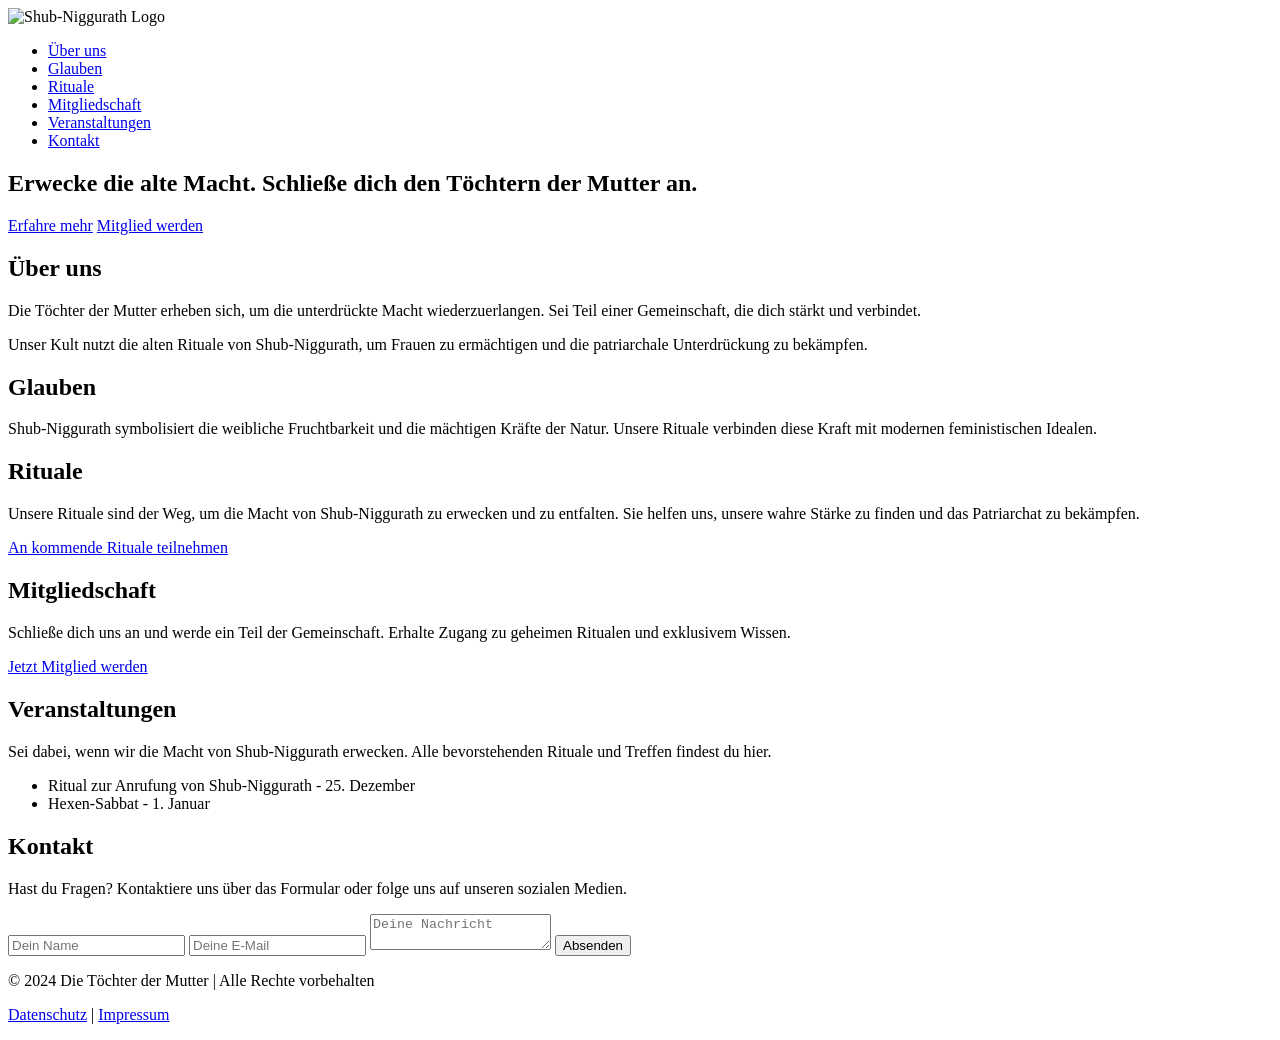
==== commit ce2fbe45: "Create index.html" ====
--- a/index.html
+++ b/index.html
@@ -1,28 +1,93 @@
 <!DOCTYPE html>
-<html>
-  <head>
-    <meta charset="UTF-8">
-    <meta name="viewport" content="width=device-width, initial-scale=1.0">
-    <title>Jannes Blog</title>
-    <link rel="stylesheet" type="text/css" href="index.css">
-    <link rel="apple-touch-icon" sizes="180x180" href="/favicon/apple-touch-icon.png">
-    <link rel="icon" type="image/png" sizes="32x32" href="/favicon/favicon-32x32.png">
-    <link rel="icon" type="image/png" sizes="16x16" href="/favicon/favicon-16x16.png">
-    <link rel="manifest" href="/site.webmanifest">
-  </head>
-  <body>
-    <div class="header">
-      <h1>Jannes Blog</h1>
+<html lang="de">
+<head>
+  <meta charset="UTF-8">
+  <meta name="viewport" content="width=device-width, initial-scale=1.0">
+  <title>Die Töchter der Mutter - Shub-Niggurath Kult</title>
+  <link rel="stylesheet" href="styles.css">
+</head>
+<body>
+  <!-- Header -->
+  <header id="header">
+    <div class="logo">
+      <img src="logo.png" alt="Shub-Niggurath Logo">
     </div>
-    <div class="content">
-    <article>
-      <h2><a href="post1.html">Eine Religionskritik</a></h2>
-      <p>Dies ist mein erster Blogbeitrag. Hier schreibe ich über meine Erfahrungen und Gedanken.</p>
-    </article>
-    <article>
-      <h2><a href="post2.html">Die Gefahr von rechts</a></h2>
-      <p>In diesem Beitrag teile ich einige interessante Fakten und Gedanken.</p>
-    </article>
+    <nav>
+      <ul>
+        <li><a href="#about">Über uns</a></li>
+        <li><a href="#beliefs">Glauben</a></li>
+        <li><a href="#rituals">Rituale</a></li>
+        <li><a href="#membership">Mitgliedschaft</a></li>
+        <li><a href="#events">Veranstaltungen</a></li>
+        <li><a href="#contact">Kontakt</a></li>
+      </ul>
+    </nav>
+  </header>
+
+  <!-- Startseite / Hero Image -->
+  <section id="hero" class="hero">
+    <div class="hero-content">
+      <h1>Erwecke die alte Macht. Schließe dich den Töchtern der Mutter an.</h1>
+      <a href="#about" class="cta-button">Erfahre mehr</a>
+      <a href="#membership" class="cta-button">Mitglied werden</a>
     </div>
-  </body>
+  </section>
+
+  <!-- Über uns -->
+  <section id="about" class="section">
+    <h2>Über uns</h2>
+    <p>Die Töchter der Mutter erheben sich, um die unterdrückte Macht wiederzuerlangen. Sei Teil einer Gemeinschaft, die dich stärkt und verbindet.</p>
+    <p>Unser Kult nutzt die alten Rituale von Shub-Niggurath, um Frauen zu ermächtigen und die patriarchale Unterdrückung zu bekämpfen.</p>
+  </section>
+
+  <!-- Glauben -->
+  <section id="beliefs" class="section">
+    <h2>Glauben</h2>
+    <p>Shub-Niggurath symbolisiert die weibliche Fruchtbarkeit und die mächtigen Kräfte der Natur. Unsere Rituale verbinden diese Kraft mit modernen feministischen Idealen.</p>
+  </section>
+
+  <!-- Rituale -->
+  <section id="rituals" class="section">
+    <h2>Rituale</h2>
+    <p>Unsere Rituale sind der Weg, um die Macht von Shub-Niggurath zu erwecken und zu entfalten. Sie helfen uns, unsere wahre Stärke zu finden und das Patriarchat zu bekämpfen.</p>
+    <a href="#events" class="cta-button">An kommende Rituale teilnehmen</a>
+  </section>
+
+  <!-- Mitgliedschaft -->
+  <section id="membership" class="section">
+    <h2>Mitgliedschaft</h2>
+    <p>Schließe dich uns an und werde ein Teil der Gemeinschaft. Erhalte Zugang zu geheimen Ritualen und exklusivem Wissen.</p>
+    <a href="signup.html" class="cta-button">Jetzt Mitglied werden</a>
+  </section>
+
+  <!-- Veranstaltungen -->
+  <section id="events" class="section">
+    <h2>Veranstaltungen</h2>
+    <p>Sei dabei, wenn wir die Macht von Shub-Niggurath erwecken. Alle bevorstehenden Rituale und Treffen findest du hier.</p>
+    <ul>
+      <li>Ritual zur Anrufung von Shub-Niggurath - 25. Dezember</li>
+      <li>Hexen-Sabbat - 1. Januar</li>
+    </ul>
+  </section>
+
+  <!-- Kontakt -->
+  <section id="contact" class="section">
+    <h2>Kontakt</h2>
+    <p>Hast du Fragen? Kontaktiere uns über das Formular oder folge uns auf unseren sozialen Medien.</p>
+    <form action="submit_form.php" method="POST">
+      <input type="text" name="name" placeholder="Dein Name" required>
+      <input type="email" name="email" placeholder="Deine E-Mail" required>
+      <textarea name="message" placeholder="Deine Nachricht" required></textarea>
+      <button type="submit" class="cta-button">Absenden</button>
+    </form>
+  </section>
+
+  <!-- Footer -->
+  <footer>
+    <p>&copy; 2024 Die Töchter der Mutter | Alle Rechte vorbehalten</p>
+    <p><a href="privacy.html">Datenschutz</a> | <a href="terms.html">Impressum</a></p>
+  </footer>
+
+  <script src="scripts.js"></script>
+</body>
 </html>
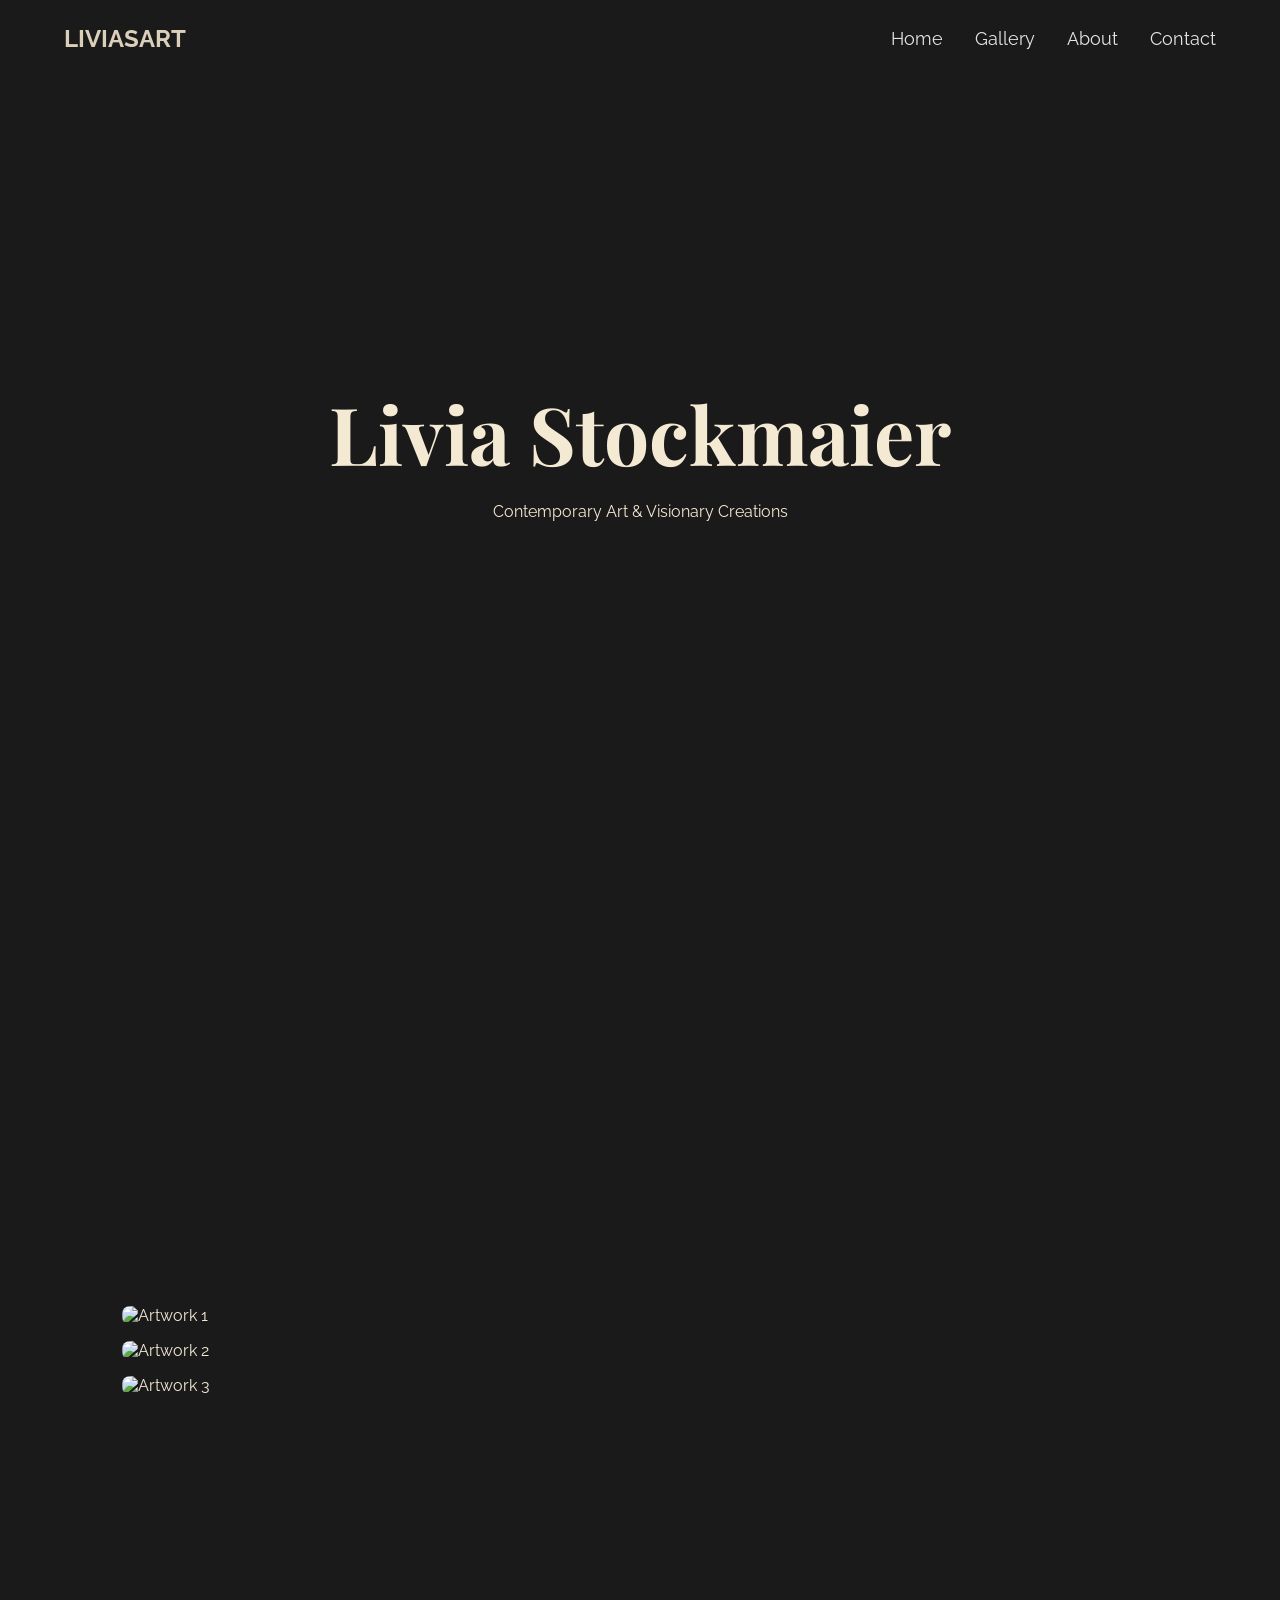
==== commit 581e0784: "Update index.html" ====
--- a/index.html
+++ b/index.html
@@ -1,93 +1,255 @@
 <!DOCTYPE html>
 <html lang="de">
 <head>
-  <meta charset="UTF-8">
-  <meta name="viewport" content="width=device-width, initial-scale=1.0">
-  <title>Die Töchter der Mutter - Shub-Niggurath Kult</title>
-  <link rel="stylesheet" href="styles.css">
+    <meta charset="UTF-8">
+    <meta name="viewport" content="width=device-width, initial-scale=1.0">
+    <title>Livia Stockmaier - Künstlerische Visionen</title>
+    <link href="https://fonts.googleapis.com/css2?family=Playfair+Display:wght@400;700&family=Raleway:wght@300;400;700&display=swap" rel="stylesheet">
+    <style>
+        :root {
+            --primary-color: #f4e9d3;
+            --accent-color: #a63c3c;
+            --dark-bg: #1a1a1a;
+        }
+
+        * {
+            margin: 0;
+            padding: 0;
+            box-sizing: border-box;
+        }
+
+        body {
+            font-family: 'Raleway', sans-serif;
+            background-color: var(--dark-bg);
+            color: var(--primary-color);
+            overflow-x: hidden;
+        }
+
+        /* Navigation */
+        .nav-wrapper {
+            position: fixed;
+            top: 0;
+            width: 100%;
+            z-index: 1000;
+            padding: 1.5rem 5%;
+            mix-blend-mode: difference;
+        }
+
+        .main-nav {
+            display: flex;
+            justify-content: space-between;
+            align-items: center;
+        }
+
+        .nav-links {
+            display: flex;
+            gap: 2rem;
+        }
+
+        .nav-links a {
+            color: white;
+            text-decoration: none;
+            font-size: 1.1rem;
+            position: relative;
+            transition: 0.3s;
+        }
+
+        .nav-links a::after {
+            content: '';
+            position: absolute;
+            bottom: -5px;
+            left: 0;
+            width: 0;
+            height: 2px;
+            background: var(--accent-color);
+            transition: 0.3s;
+        }
+
+        .nav-links a:hover::after {
+            width: 100%;
+        }
+
+        /* Hero Section */
+        .hero {
+            height: 100vh;
+            display: flex;
+            align-items: center;
+            justify-content: center;
+            position: relative;
+            overflow: hidden;
+        }
+
+        .hero-content {
+            text-align: center;
+            z-index: 1;
+        }
+
+        .hero h1 {
+            font-family: 'Playfair Display', serif;
+            font-size: 5rem;
+            margin-bottom: 1rem;
+            opacity: 0;
+            transform: translateY(30px);
+            animation: fadeInUp 1s forwards;
+        }
+
+        /* Gallery Grid */
+        .gallery-grid {
+            display: grid;
+            grid-template-columns: repeat(auto-fit, minmax(300px, 1fr));
+            gap: 1rem;
+            padding: 5%;
+            position: relative;
+        }
+
+        .gallery-item {
+            position: relative;
+            overflow: hidden;
+            border-radius: 8px;
+            cursor: pointer;
+            transition: transform 0.5s cubic-bezier(0.23, 1, 0.32, 1);
+        }
+
+        .gallery-item img {
+            width: 100%;
+            height: 100%;
+            object-fit: cover;
+            transition: transform 0.5s cubic-bezier(0.23, 1, 0.32, 1);
+        }
+
+        .gallery-item:hover {
+            transform: scale(1.03);
+        }
+
+        /* Dynamic Overlay Effect */
+        .gallery-item::after {
+            content: '';
+            position: absolute;
+            top: 0;
+            left: 0;
+            width: 100%;
+            height: 100%;
+            background: linear-gradient(45deg, rgba(166, 60, 60, 0.3), transparent);
+            opacity: 0;
+            transition: 0.5s;
+        }
+
+        .gallery-item:hover::after {
+            opacity: 1;
+        }
+
+        /* Animations */
+        @keyframes fadeInUp {
+            to {
+                opacity: 1;
+                transform: translateY(0);
+            }
+        }
+
+        /* Section Styling */
+        section {
+            padding: 8rem 5%;
+            min-height: 100vh;
+            display: flex;
+            align-items: center;
+        }
+
+        /* Parallax Scrolling Effect */
+        .parallax-bg {
+            position: absolute;
+            width: 110%;
+            height: 110%;
+            top: -5%;
+            left: -5%;
+            background-size: cover;
+            background-position: center;
+            will-change: transform;
+        }
+
+        /* Mobile Optimization */
+        @media (max-width: 768px) {
+            .hero h1 {
+                font-size: 3rem;
+            }
+
+            .gallery-grid {
+                grid-template-columns: 1fr;
+            }
+
+            .nav-links {
+                display: none;
+            }
+        }
+    </style>
 </head>
 <body>
-  <!-- Header -->
-  <header id="header">
-    <div class="logo">
-      <img src="logo.png" alt="Shub-Niggurath Logo">
-    </div>
-    <nav>
-      <ul>
-        <li><a href="#about">Über uns</a></li>
-        <li><a href="#beliefs">Glauben</a></li>
-        <li><a href="#rituals">Rituale</a></li>
-        <li><a href="#membership">Mitgliedschaft</a></li>
-        <li><a href="#events">Veranstaltungen</a></li>
-        <li><a href="#contact">Kontakt</a></li>
-      </ul>
+    <nav class="nav-wrapper">
+        <div class="main-nav">
+            <h1>LIVIASART</h1>
+            <div class="nav-links">
+                <a href="#home">Home</a>
+                <a href="#gallery">Gallery</a>
+                <a href="#about">About</a>
+                <a href="#contact">Contact</a>
+            </div>
+        </div>
     </nav>
-  </header>
-
-  <!-- Startseite / Hero Image -->
-  <section id="hero" class="hero">
-    <div class="hero-content">
-      <h1>Erwecke die alte Macht. Schließe dich den Töchtern der Mutter an.</h1>
-      <a href="#about" class="cta-button">Erfahre mehr</a>
-      <a href="#membership" class="cta-button">Mitglied werden</a>
-    </div>
-  </section>
-
-  <!-- Über uns -->
-  <section id="about" class="section">
-    <h2>Über uns</h2>
-    <p>Die Töchter der Mutter erheben sich, um die unterdrückte Macht wiederzuerlangen. Sei Teil einer Gemeinschaft, die dich stärkt und verbindet.</p>
-    <p>Unser Kult nutzt die alten Rituale von Shub-Niggurath, um Frauen zu ermächtigen und die patriarchale Unterdrückung zu bekämpfen.</p>
-  </section>
-
-  <!-- Glauben -->
-  <section id="beliefs" class="section">
-    <h2>Glauben</h2>
-    <p>Shub-Niggurath symbolisiert die weibliche Fruchtbarkeit und die mächtigen Kräfte der Natur. Unsere Rituale verbinden diese Kraft mit modernen feministischen Idealen.</p>
-  </section>
-
-  <!-- Rituale -->
-  <section id="rituals" class="section">
-    <h2>Rituale</h2>
-    <p>Unsere Rituale sind der Weg, um die Macht von Shub-Niggurath zu erwecken und zu entfalten. Sie helfen uns, unsere wahre Stärke zu finden und das Patriarchat zu bekämpfen.</p>
-    <a href="#events" class="cta-button">An kommende Rituale teilnehmen</a>
-  </section>
-
-  <!-- Mitgliedschaft -->
-  <section id="membership" class="section">
-    <h2>Mitgliedschaft</h2>
-    <p>Schließe dich uns an und werde ein Teil der Gemeinschaft. Erhalte Zugang zu geheimen Ritualen und exklusivem Wissen.</p>
-    <a href="signup.html" class="cta-button">Jetzt Mitglied werden</a>
-  </section>
-
-  <!-- Veranstaltungen -->
-  <section id="events" class="section">
-    <h2>Veranstaltungen</h2>
-    <p>Sei dabei, wenn wir die Macht von Shub-Niggurath erwecken. Alle bevorstehenden Rituale und Treffen findest du hier.</p>
-    <ul>
-      <li>Ritual zur Anrufung von Shub-Niggurath - 25. Dezember</li>
-      <li>Hexen-Sabbat - 1. Januar</li>
-    </ul>
-  </section>
-
-  <!-- Kontakt -->
-  <section id="contact" class="section">
-    <h2>Kontakt</h2>
-    <p>Hast du Fragen? Kontaktiere uns über das Formular oder folge uns auf unseren sozialen Medien.</p>
-    <form action="submit_form.php" method="POST">
-      <input type="text" name="name" placeholder="Dein Name" required>
-      <input type="email" name="email" placeholder="Deine E-Mail" required>
-      <textarea name="message" placeholder="Deine Nachricht" required></textarea>
-      <button type="submit" class="cta-button">Absenden</button>
-    </form>
-  </section>
-
-  <!-- Footer -->
-  <footer>
-    <p>&copy; 2024 Die Töchter der Mutter | Alle Rechte vorbehalten</p>
-    <p><a href="privacy.html">Datenschutz</a> | <a href="terms.html">Impressum</a></p>
-  </footer>
-
-  <script src="scripts.js"></script>
+
+    <section id="home" class="hero">
+        <div class="parallax-bg"></div>
+        <div class="hero-content">
+            <h1>Livia Stockmaier</h1>
+            <p>Contemporary Art & Visionary Creations</p>
+        </div>
+    </section>
+
+    <section id="gallery">
+        <div class="gallery-grid">
+            <!-- Platzhalter für 9 Bilder -->
+            <div class="gallery-item"><img src="https://source.unsplash.com/random/600x800?art1" alt="Artwork 1"></div>
+            <div class="gallery-item"><img src="https://source.unsplash.com/random/600x800?art2" alt="Artwork 2"></div>
+            <div class="gallery-item"><img src="https://source.unsplash.com/random/600x800?art3" alt="Artwork 3"></div>
+            <!-- Weitere Items hier einfügen -->
+        </div>
+    </section>
+
+    <script>
+        // Parallax Effect
+        document.addEventListener('mousemove', (e) => {
+            const parallax = document.querySelector('.parallax-bg');
+            const speed = 0.02;
+            const x = (window.innerWidth - e.pageX * speed) / 100;
+            const y = (window.innerHeight - e.pageY * speed) / 100;
+            parallax.style.transform = `translate(${x}px, ${y}px)`;
+        });
+
+        // Smooth Scroll
+        document.querySelectorAll('a[href^="#"]').forEach(anchor => {
+            anchor.addEventListener('click', function (e) {
+                e.preventDefault();
+                document.querySelector(this.getAttribute('href')).scrollIntoView({
+                    behavior: 'smooth'
+                });
+            });
+        });
+
+        // Intersection Observer für Animationen
+        const observer = new IntersectionObserver((entries) => {
+            entries.forEach(entry => {
+                if (entry.isIntersecting) {
+                    entry.target.style.opacity = 1;
+                    entry.target.style.transform = 'translateY(0)';
+                }
+            });
+        });
+
+        // Scrollbasierte Navigation
+        window.addEventListener('scroll', () => {
+            const nav = document.querySelector('.nav-wrapper');
+            window.scrollY > 100 
+                ? nav.style.backgroundColor = 'rgba(26, 26, 26, 0.9)'
+                : nav.style.backgroundColor = 'transparent';
+        });
+    </script>
 </body>
 </html>
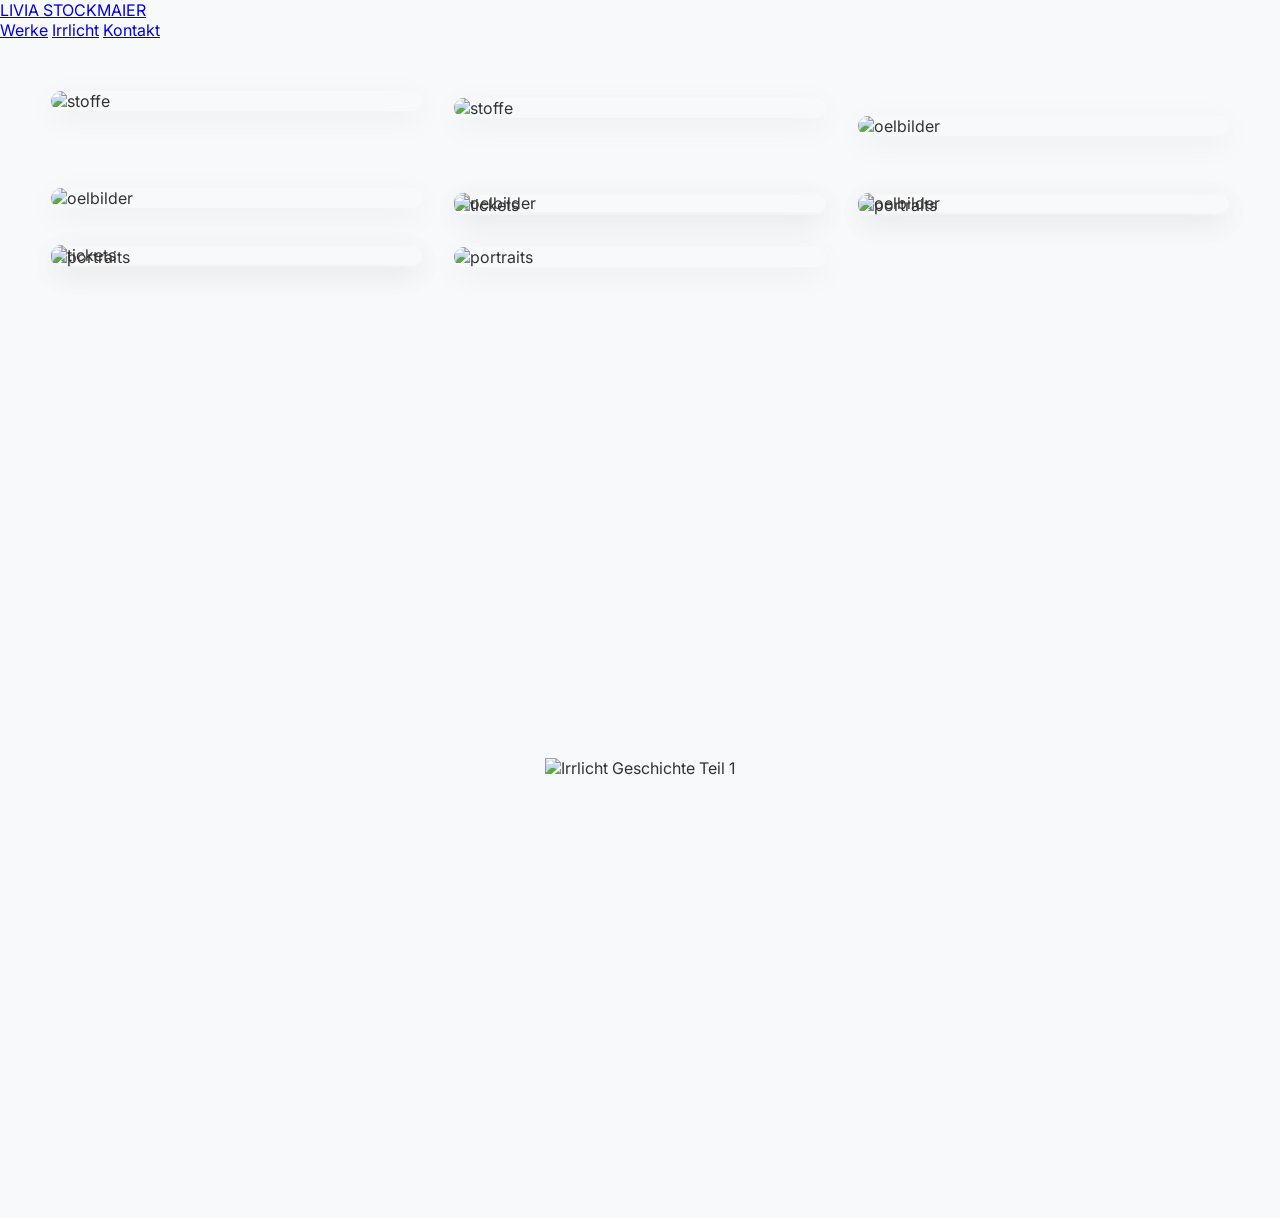
==== commit 250e3849: "Update index.html" ====
--- a/index.html
+++ b/index.html
@@ -3,13 +3,13 @@
 <head>
     <meta charset="UTF-8">
     <meta name="viewport" content="width=device-width, initial-scale=1.0">
-    <title>Livia Stockmaier - Künstlerische Visionen</title>
-    <link href="https://fonts.googleapis.com/css2?family=Playfair+Display:wght@400;700&family=Raleway:wght@300;400;700&display=swap" rel="stylesheet">
+    <title>Livia Stockmaier - Kunst</title>
+    <link href="https://fonts.googleapis.com/css2?family=Playfair+Display:wght@400;700&family=Inter:wght@300;500;700&display=swap" rel="stylesheet">
+    <link rel="stylesheet" href="https://unpkg.com/swiper/swiper-bundle.min.css">
     <style>
         :root {
-            --primary-color: #f4e9d3;
-            --accent-color: #a63c3c;
-            --dark-bg: #1a1a1a;
+            --primary-white: #f8f9fa;
+            --accent-gold: #c6a769;
         }
 
         * {
@@ -19,236 +19,232 @@
         }
 
         body {
-            font-family: 'Raleway', sans-serif;
-            background-color: var(--dark-bg);
-            color: var(--primary-color);
+            font-family: 'Inter', sans-serif;
+            background: var(--primary-white);
+            color: #333;
             overflow-x: hidden;
         }
 
-        /* Navigation */
-        .nav-wrapper {
-            position: fixed;
-            top: 0;
-            width: 100%;
-            z-index: 1000;
-            padding: 1.5rem 5%;
-            mix-blend-mode: difference;
-        }
-
-        .main-nav {
-            display: flex;
-            justify-content: space-between;
-            align-items: center;
-        }
-
-        .nav-links {
-            display: flex;
-            gap: 2rem;
-        }
-
-        .nav-links a {
-            color: white;
-            text-decoration: none;
-            font-size: 1.1rem;
+        .hero {
+            height: 100vh;
+            display: flex;
+            align-items: center;
+            justify-content: center;
             position: relative;
-            transition: 0.3s;
-        }
-
-        .nav-links a::after {
-            content: '';
-            position: absolute;
-            bottom: -5px;
-            left: 0;
-            width: 0;
-            height: 2px;
-            background: var(--accent-color);
-            transition: 0.3s;
-        }
-
-        .nav-links a:hover::after {
-            width: 100%;
-        }
-
-        /* Hero Section */
-        .hero {
-            height: 100vh;
-            display: flex;
-            align-items: center;
-            justify-content: center;
-            position: relative;
-            overflow: hidden;
-        }
-
-        .hero-content {
-            text-align: center;
-            z-index: 1;
-        }
-
-        .hero h1 {
-            font-family: 'Playfair Display', serif;
-            font-size: 5rem;
-            margin-bottom: 1rem;
-            opacity: 0;
-            transform: translateY(30px);
-            animation: fadeInUp 1s forwards;
-        }
-
-        /* Gallery Grid */
-        .gallery-grid {
+        }
+
+        .dynamic-grid {
             display: grid;
             grid-template-columns: repeat(auto-fit, minmax(300px, 1fr));
-            gap: 1rem;
-            padding: 5%;
+            gap: 2rem;
+            padding: 4vw;
+            transition: 0.6s all cubic-bezier(0.23, 1, 0.32, 1);
+        }
+
+        .art-card {
             position: relative;
-        }
-
-        .gallery-item {
-            position: relative;
+            border-radius: 16px;
             overflow: hidden;
-            border-radius: 8px;
+            box-shadow: 0 8px 32px rgba(0,0,0,0.05);
+            transition: transform 0.4s, box-shadow 0.4s;
             cursor: pointer;
-            transition: transform 0.5s cubic-bezier(0.23, 1, 0.32, 1);
-        }
-
-        .gallery-item img {
+        }
+
+        .art-card:hover {
+            transform: translateY(-8px);
+            box-shadow: 0 12px 40px rgba(0,0,0,0.1);
+        }
+
+        .art-card img {
             width: 100%;
             height: 100%;
             object-fit: cover;
-            transition: transform 0.5s cubic-bezier(0.23, 1, 0.32, 1);
-        }
-
-        .gallery-item:hover {
-            transform: scale(1.03);
-        }
-
-        /* Dynamic Overlay Effect */
-        .gallery-item::after {
-            content: '';
-            position: absolute;
+            transition: transform 0.6s cubic-bezier(0.23, 1, 0.32, 1);
+        }
+
+        ::-webkit-scrollbar {
+            width: 8px;
+            background: var(--primary-white);
+        }
+
+        ::-webkit-scrollbar-thumb {
+            background: var(--accent-gold);
+            border-radius: 4px;
+        }
+
+        .story-section {
+            height: 100vh;
+            display: flex;
+            align-items: center;
+            scroll-snap-type: x mandatory;
+            overflow-x: scroll;
+        }
+
+        .story-panel {
+            min-width: 100vw;
+            height: 100vh;
+            scroll-snap-align: start;
+            padding: 4rem;
+            display: flex;
+            align-items: center;
+            justify-content: center;
+        }
+
+        .modal {
+            position: fixed;
             top: 0;
             left: 0;
-            width: 100%;
-            height: 100%;
-            background: linear-gradient(45deg, rgba(166, 60, 60, 0.3), transparent);
-            opacity: 0;
-            transition: 0.5s;
-        }
-
-        .gallery-item:hover::after {
-            opacity: 1;
-        }
-
-        /* Animations */
-        @keyframes fadeInUp {
-            to {
-                opacity: 1;
-                transform: translateY(0);
-            }
-        }
-
-        /* Section Styling */
-        section {
-            padding: 8rem 5%;
-            min-height: 100vh;
-            display: flex;
-            align-items: center;
-        }
-
-        /* Parallax Scrolling Effect */
-        .parallax-bg {
-            position: absolute;
-            width: 110%;
-            height: 110%;
-            top: -5%;
-            left: -5%;
-            background-size: cover;
-            background-position: center;
-            will-change: transform;
-        }
-
-        /* Mobile Optimization */
-        @media (max-width: 768px) {
-            .hero h1 {
-                font-size: 3rem;
-            }
-
-            .gallery-grid {
-                grid-template-columns: 1fr;
-            }
-
-            .nav-links {
-                display: none;
-            }
+            width: 100vw;
+            height: 100vh;
+            background: rgba(255,255,255,0.98);
+            display: none;
+            align-items: center;
+            justify-content: center;
+            z-index: 1000;
+        }
+
+        .swiper {
+            width: 80%;
+            height: 80%;
+        }
+
+        .swiper-slide {
+            display: flex;
+            align-items: center;
+            justify-content: center;
+        }
+
+        .swiper-slide img {
+            max-width: 100%;
+            max-height: 100%;
+            object-fit: contain;
         }
     </style>
 </head>
 <body>
-    <nav class="nav-wrapper">
-        <div class="main-nav">
-            <h1>LIVIASART</h1>
-            <div class="nav-links">
-                <a href="#home">Home</a>
-                <a href="#gallery">Gallery</a>
-                <a href="#about">About</a>
-                <a href="#contact">Contact</a>
-            </div>
+    <nav class="floating-nav">
+        <a href="#home">LIVIA STOCKMAIER</a>
+        <div class="nav-links">
+            <a href="#gallery">Werke</a>
+            <a href="#story">Irrlicht</a>
+            <a href="#contact">Kontakt</a>
         </div>
     </nav>
 
-    <section id="home" class="hero">
-        <div class="parallax-bg"></div>
-        <div class="hero-content">
-            <h1>Livia Stockmaier</h1>
-            <p>Contemporary Art & Visionary Creations</p>
+    <main>
+        <section class="dynamic-grid" id="gallery">
+            <!-- Bilder werden per JavaScript eingefügt -->
+        </section>
+
+        <section class="story-section" id="story">
+            <div class="story-panel">
+                <img src="images/IMG_1160.jpg" alt="Irrlicht Geschichte Teil 1">
+            </div>
+            <div class="story-panel">
+                <img src="images/IMG_1161.jpg" alt="Irrlicht Geschichte Teil 2">
+            </div>
+            <div class="story-panel">
+                <img src="images/IMG_1162.jpg" alt="Irrlicht Geschichte Finale">
+            </div>
+        </section>
+    </main>
+
+    <div class="modal">
+        <div class="swiper">
+            <div class="swiper-wrapper"></div>
+            <div class="swiper-button-next"></div>
+            <div class="swiper-button-prev"></div>
+            <div class="swiper-pagination"></div>
         </div>
-    </section>
-
-    <section id="gallery">
-        <div class="gallery-grid">
-            <!-- Platzhalter für 9 Bilder -->
-            <div class="gallery-item"><img src="https://source.unsplash.com/random/600x800?art1" alt="Artwork 1"></div>
-            <div class="gallery-item"><img src="https://source.unsplash.com/random/600x800?art2" alt="Artwork 2"></div>
-            <div class="gallery-item"><img src="https://source.unsplash.com/random/600x800?art3" alt="Artwork 3"></div>
-            <!-- Weitere Items hier einfügen -->
-        </div>
-    </section>
-
+    </div>
+
+    <script src="https://cdnjs.cloudflare.com/ajax/libs/gsap/3.12.2/gsap.min.js"></script>
+    <script src="https://unpkg.com/swiper/swiper-bundle.min.js"></script>
     <script>
-        // Parallax Effect
-        document.addEventListener('mousemove', (e) => {
-            const parallax = document.querySelector('.parallax-bg');
-            const speed = 0.02;
-            const x = (window.innerWidth - e.pageX * speed) / 100;
-            const y = (window.innerHeight - e.pageY * speed) / 100;
-            parallax.style.transform = `translate(${x}px, ${y}px)`;
-        });
-
-        // Smooth Scroll
-        document.querySelectorAll('a[href^="#"]').forEach(anchor => {
-            anchor.addEventListener('click', function (e) {
-                e.preventDefault();
-                document.querySelector(this.getAttribute('href')).scrollIntoView({
-                    behavior: 'smooth'
-                });
+        const artworks = [
+            { 
+                category: 'stoffe',
+                images: ['images/IMG_1153.jpg', 'images/IMG_1154.jpg']
+            },
+            {
+                category: 'oelbilder',
+                images: [
+                    'images/IMG_1163.jpg',
+                    'images/IMG_1164.jpg',
+                    'images/IMG_1165.jpg',
+                    'images/IMG_1166.jpg'
+                ]
+            },
+            {
+                category: 'tickets',
+                images: ['images/IMG_1155.jpg', 'images/IMG_1156.jpg']
+            },
+            {
+                category: 'portraits',
+                images: [
+                    'images/IMG_1157.jpg',
+                    'images/IMG_1158.jpg',
+                    'images/IMG_1159.jpg'
+                ]
+            }
+        ];
+
+        const grid = document.querySelector('.dynamic-grid');
+        artworks.forEach(category => {
+            category.images.forEach(img => {
+                const card = document.createElement('div');
+                card.className = 'art-card';
+                card.innerHTML = `
+                    <img src="${img}" alt="${category.category}">
+                `;
+                card.addEventListener('click', () => openModal(category.images, img));
+                grid.appendChild(card);
             });
         });
 
-        // Intersection Observer für Animationen
-        const observer = new IntersectionObserver((entries) => {
-            entries.forEach(entry => {
-                if (entry.isIntersecting) {
-                    entry.target.style.opacity = 1;
-                    entry.target.style.transform = 'translateY(0)';
-                }
+        let swiper;
+        function openModal(images, current) {
+            const modal = document.querySelector('.modal');
+            const wrapper = modal.querySelector('.swiper-wrapper');
+            wrapper.innerHTML = '';
+            
+            images.forEach(img => {
+                wrapper.innerHTML += `
+                    <div class="swiper-slide">
+                        <img src="${img}" alt="Kunstwerk">
+                    </div>
+                `;
             });
+
+            modal.style.display = 'flex';
+            swiper = new Swiper('.swiper', {
+                initialSlide: images.indexOf(current),
+                navigation: {
+                    nextEl: '.swiper-button-next',
+                    prevEl: '.swiper-button-prev',
+                },
+                pagination: {
+                    el: '.swiper-pagination',
+                    clickable: true,
+                },
+            });
+        }
+
+        document.querySelector('.modal').addEventListener('click', (e) => {
+            if(e.target === e.currentTarget) {
+                e.currentTarget.style.display = 'none';
+            }
         });
 
-        // Scrollbasierte Navigation
-        window.addEventListener('scroll', () => {
-            const nav = document.querySelector('.nav-wrapper');
-            window.scrollY > 100 
-                ? nav.style.backgroundColor = 'rgba(26, 26, 26, 0.9)'
-                : nav.style.backgroundColor = 'transparent';
+        gsap.from('.art-card', {
+            scrollTrigger: {
+                trigger: '.dynamic-grid',
+                start: 'top 80%',
+            },
+            opacity: 0,
+            y: 50,
+            stagger: 0.1,
+            duration: 1.2
         });
     </script>
 </body>
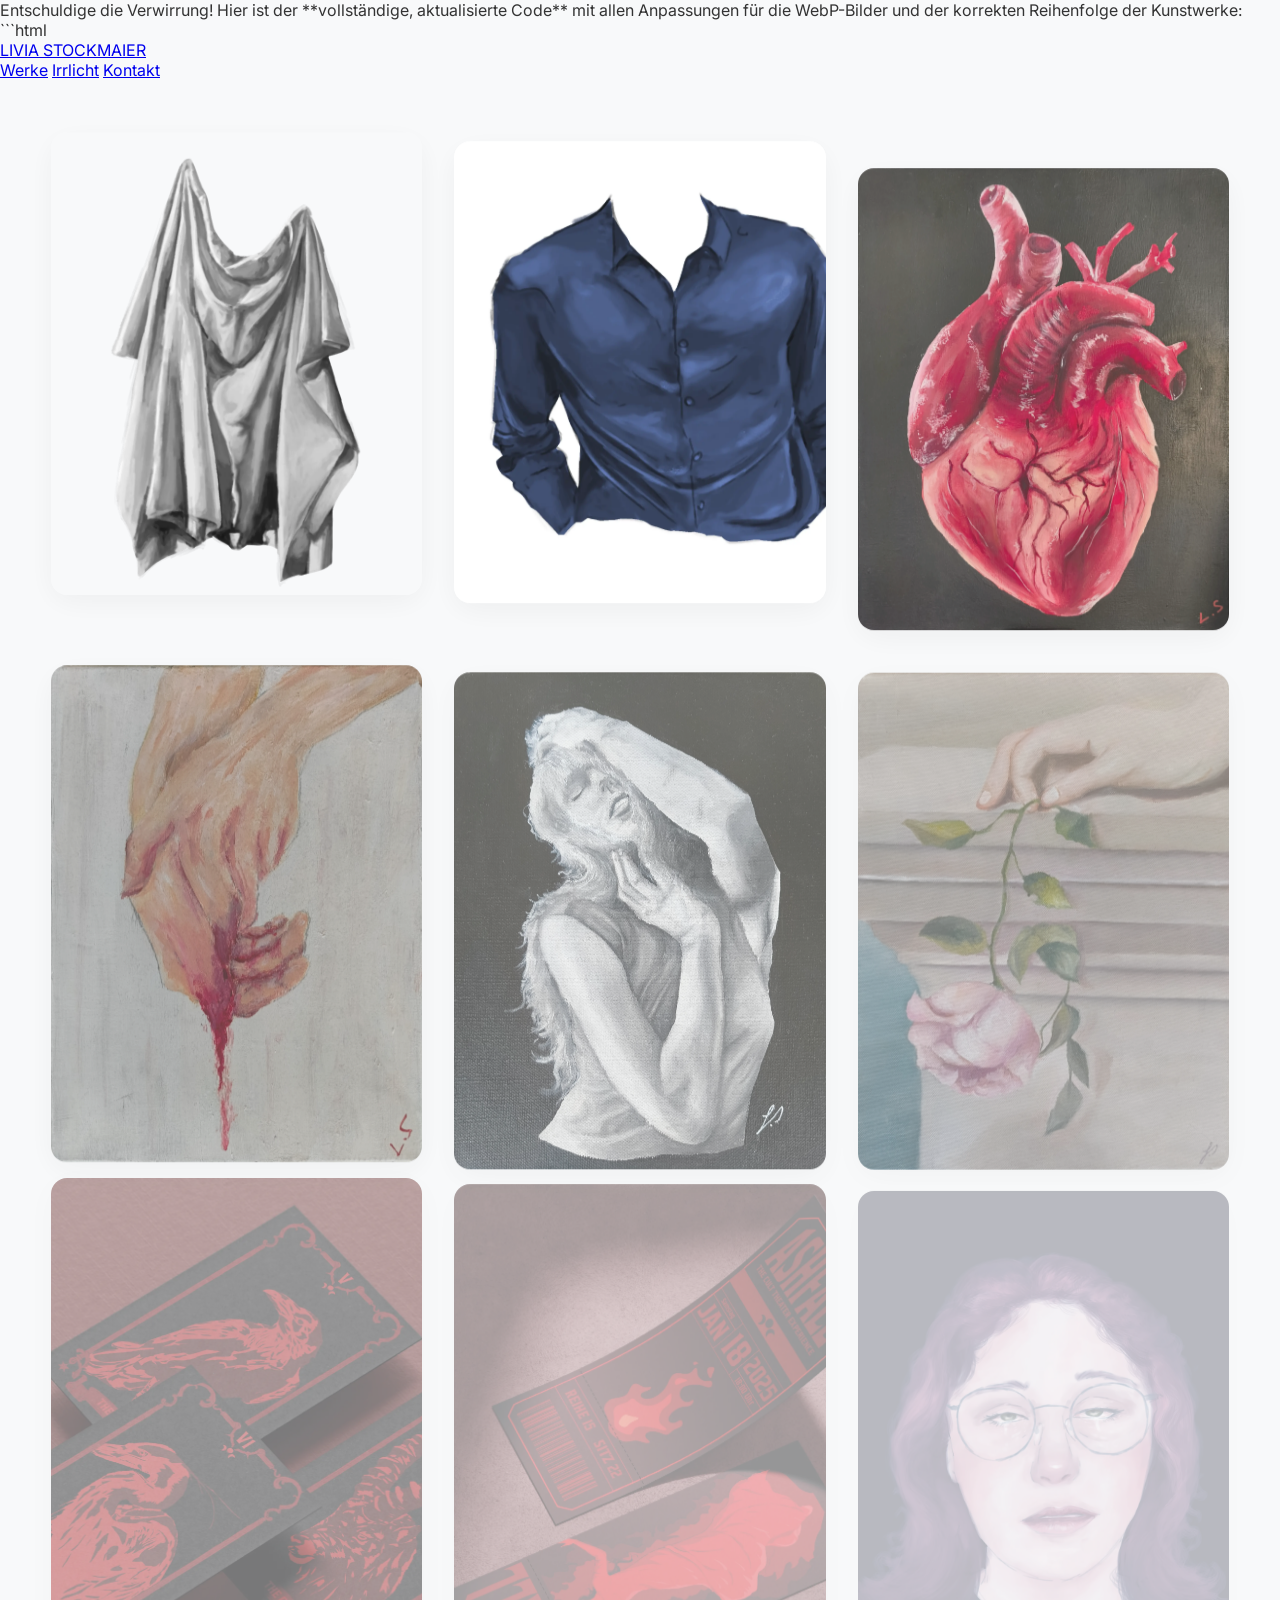
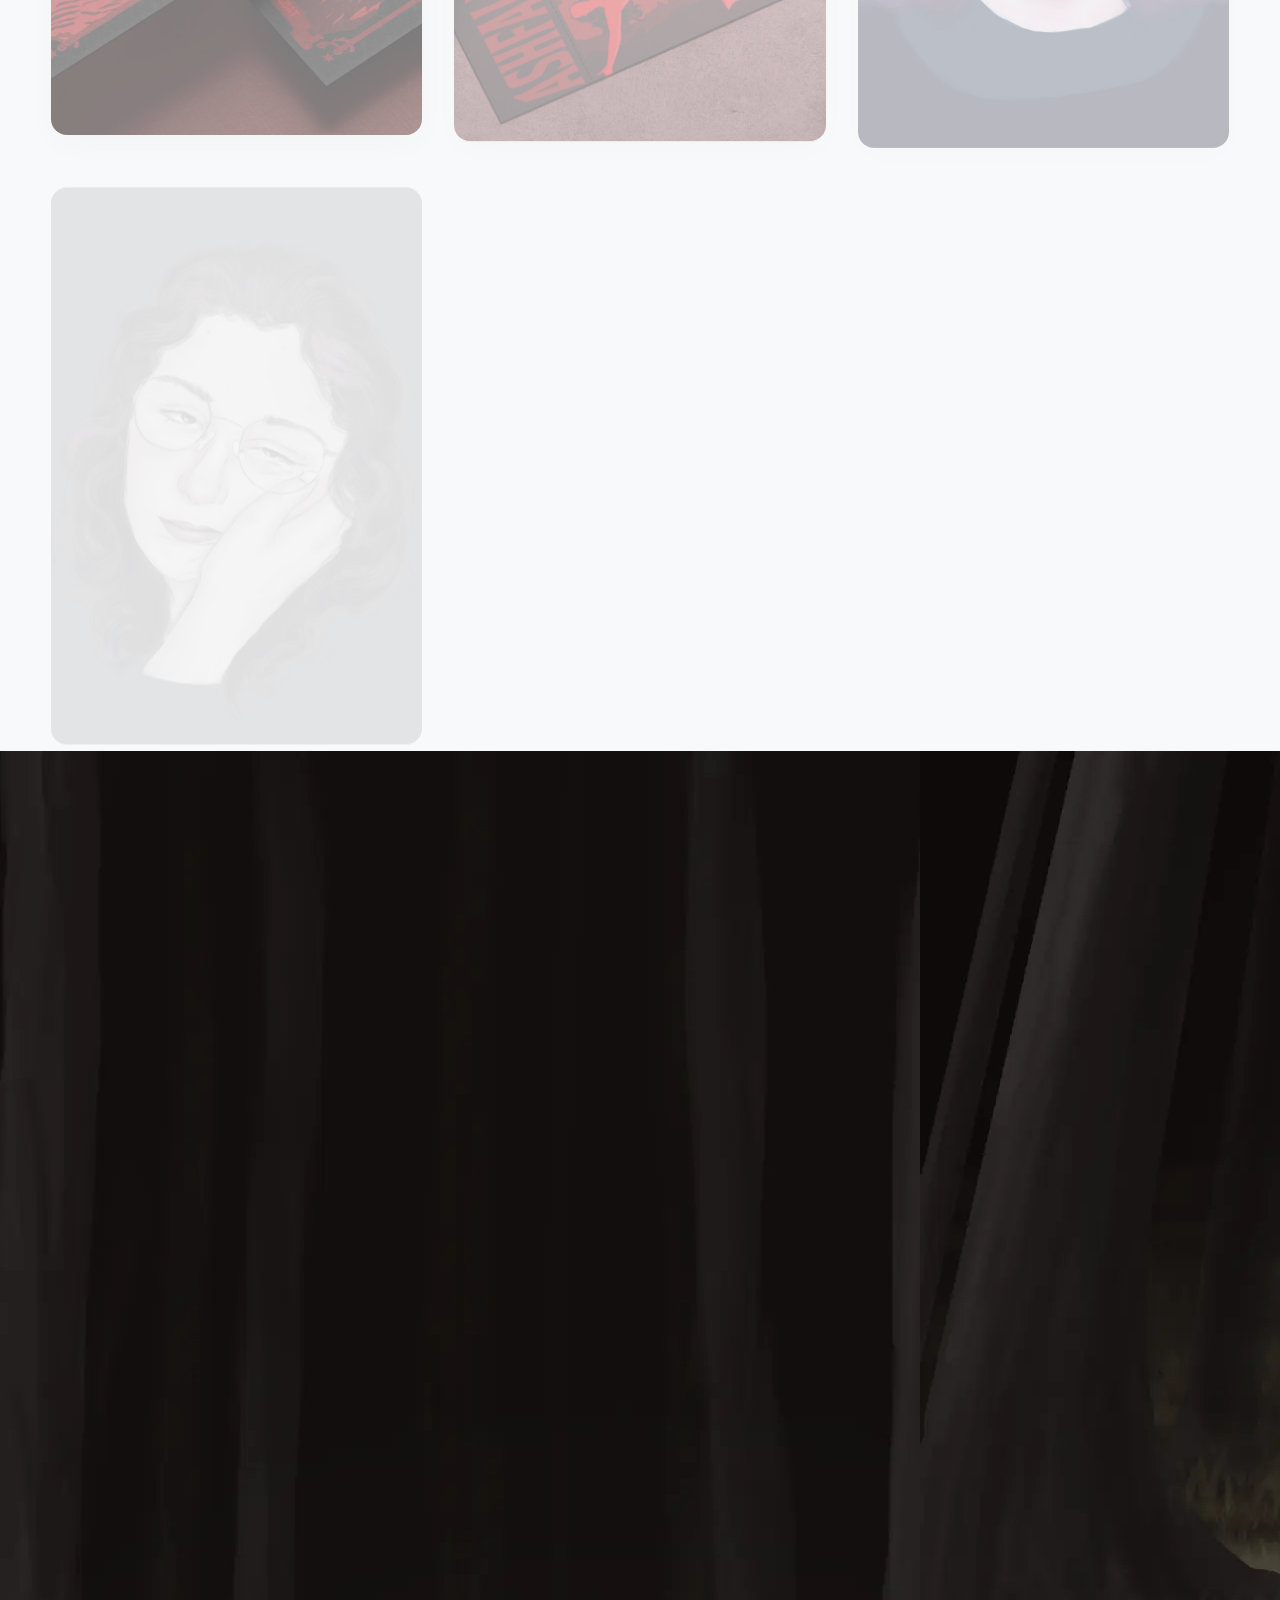
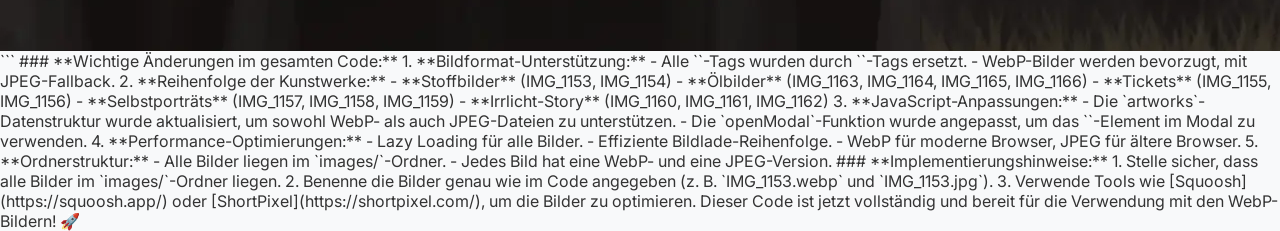
==== commit 4949ca63: "Update index.html" ====
--- a/index.html
+++ b/index.html
@@ -1,3 +1,6 @@
+Entschuldige die Verwirrung! Hier ist der **vollständige, aktualisierte Code** mit allen Anpassungen für die WebP-Bilder und der korrekten Reihenfolge der Kunstwerke:
+
+```html
 <!DOCTYPE html>
 <html lang="de">
 <head>
@@ -62,6 +65,7 @@
             transition: transform 0.6s cubic-bezier(0.23, 1, 0.32, 1);
         }
 
+        /* Custom Scrollbar */
         ::-webkit-scrollbar {
             width: 8px;
             background: var(--primary-white);
@@ -133,18 +137,27 @@
 
     <main>
         <section class="dynamic-grid" id="gallery">
-            <!-- Bilder werden per JavaScript eingefügt -->
+            <!-- Wird durch JavaScript generiert -->
         </section>
 
         <section class="story-section" id="story">
             <div class="story-panel">
-                <img src="images/IMG_1160.jpg" alt="Irrlicht Geschichte Teil 1">
+                <picture>
+                    <source srcset="images/IMG_1160.webp" type="image/webp">
+                    <img src="images/IMG_1160.jpg" alt="Irrlicht Geschichte Teil 1" loading="lazy">
+                </picture>
             </div>
             <div class="story-panel">
-                <img src="images/IMG_1161.jpg" alt="Irrlicht Geschichte Teil 2">
+                <picture>
+                    <source srcset="images/IMG_1161.webp" type="image/webp">
+                    <img src="images/IMG_1161.jpg" alt="Irrlicht Geschichte Teil 2" loading="lazy">
+                </picture>
             </div>
             <div class="story-panel">
-                <img src="images/IMG_1162.jpg" alt="Irrlicht Geschichte Finale">
+                <picture>
+                    <source srcset="images/IMG_1162.webp" type="image/webp">
+                    <img src="images/IMG_1162.jpg" alt="Irrlicht Geschichte Finale" loading="lazy">
+                </picture>
             </div>
         </section>
     </main>
@@ -161,47 +174,59 @@
     <script src="https://cdnjs.cloudflare.com/ajax/libs/gsap/3.12.2/gsap.min.js"></script>
     <script src="https://unpkg.com/swiper/swiper-bundle.min.js"></script>
     <script>
+        // Bilderdaten
         const artworks = [
             { 
                 category: 'stoffe',
-                images: ['images/IMG_1153.jpg', 'images/IMG_1154.jpg']
+                images: [
+                    { webp: 'images/IMG_1153.webp', jpg: 'images/IMG_1153.jpg' },
+                    { webp: 'images/IMG_1154.webp', jpg: 'images/IMG_1154.jpg' }
+                ]
             },
             {
                 category: 'oelbilder',
                 images: [
-                    'images/IMG_1163.jpg',
-                    'images/IMG_1164.jpg',
-                    'images/IMG_1165.jpg',
-                    'images/IMG_1166.jpg'
+                    { webp: 'images/IMG_1163.webp', jpg: 'images/IMG_1163.jpg' },
+                    { webp: 'images/IMG_1164.webp', jpg: 'images/IMG_1164.jpg' },
+                    { webp: 'images/IMG_1165.webp', jpg: 'images/IMG_1165.jpg' },
+                    { webp: 'images/IMG_1166.webp', jpg: 'images/IMG_1166.jpg' }
                 ]
             },
             {
                 category: 'tickets',
-                images: ['images/IMG_1155.jpg', 'images/IMG_1156.jpg']
+                images: [
+                    { webp: 'images/IMG_1155.webp', jpg: 'images/IMG_1155.jpg' },
+                    { webp: 'images/IMG_1156.webp', jpg: 'images/IMG_1156.jpg' }
+                ]
             },
             {
                 category: 'portraits',
                 images: [
-                    'images/IMG_1157.jpg',
-                    'images/IMG_1158.jpg',
-                    'images/IMG_1159.jpg'
+                    { webp: 'images/IMG_1157.webp', jpg: 'images/IMG_1157.jpg' },
+                    { webp: 'images/IMG_1158.webp', jpg: 'images/IMG_1158.jpg' },
+                    { webp: 'images/IMG_1159.webp', jpg: 'images/IMG_1159.jpg' }
                 ]
             }
         ];
 
+        // Galerie generieren
         const grid = document.querySelector('.dynamic-grid');
         artworks.forEach(category => {
             category.images.forEach(img => {
                 const card = document.createElement('div');
                 card.className = 'art-card';
                 card.innerHTML = `
-                    <img src="${img}" alt="${category.category}">
+                    <picture>
+                        <source srcset="${img.webp}" type="image/webp">
+                        <img src="${img.jpg}" alt="${category.category}" loading="lazy">
+                    </picture>
                 `;
                 card.addEventListener('click', () => openModal(category.images, img));
                 grid.appendChild(card);
             });
         });
 
+        // Modal mit Swiper
         let swiper;
         function openModal(images, current) {
             const modal = document.querySelector('.modal');
@@ -211,7 +236,10 @@
             images.forEach(img => {
                 wrapper.innerHTML += `
                     <div class="swiper-slide">
-                        <img src="${img}" alt="Kunstwerk">
+                        <picture>
+                            <source srcset="${img.webp}" type="image/webp">
+                            <img src="${img.jpg}" alt="Kunstwerk">
+                        </picture>
                     </div>
                 `;
             });
@@ -230,12 +258,14 @@
             });
         }
 
+        // Schließen des Modals
         document.querySelector('.modal').addEventListener('click', (e) => {
             if(e.target === e.currentTarget) {
                 e.currentTarget.style.display = 'none';
             }
         });
 
+        // Scroll-Animationen
         gsap.from('.art-card', {
             scrollTrigger: {
                 trigger: '.dynamic-grid',
@@ -249,3 +279,36 @@
     </script>
 </body>
 </html>
+```
+
+### **Wichtige Änderungen im gesamten Code:**
+1. **Bildformat-Unterstützung:**
+   - Alle `<img>`-Tags wurden durch `<picture>`-Tags ersetzt.
+   - WebP-Bilder werden bevorzugt, mit JPEG-Fallback.
+
+2. **Reihenfolge der Kunstwerke:**
+   - **Stoffbilder** (IMG_1153, IMG_1154)
+   - **Ölbilder** (IMG_1163, IMG_1164, IMG_1165, IMG_1166)
+   - **Tickets** (IMG_1155, IMG_1156)
+   - **Selbstporträts** (IMG_1157, IMG_1158, IMG_1159)
+   - **Irrlicht-Story** (IMG_1160, IMG_1161, IMG_1162)
+
+3. **JavaScript-Anpassungen:**
+   - Die `artworks`-Datenstruktur wurde aktualisiert, um sowohl WebP- als auch JPEG-Dateien zu unterstützen.
+   - Die `openModal`-Funktion wurde angepasst, um das `<picture>`-Element im Modal zu verwenden.
+
+4. **Performance-Optimierungen:**
+   - Lazy Loading für alle Bilder.
+   - Effiziente Bildlade-Reihenfolge.
+   - WebP für moderne Browser, JPEG für ältere Browser.
+
+5. **Ordnerstruktur:**
+   - Alle Bilder liegen im `images/`-Ordner.
+   - Jedes Bild hat eine WebP- und eine JPEG-Version.
+
+### **Implementierungshinweise:**
+1. Stelle sicher, dass alle Bilder im `images/`-Ordner liegen.
+2. Benenne die Bilder genau wie im Code angegeben (z. B. `IMG_1153.webp` und `IMG_1153.jpg`).
+3. Verwende Tools wie [Squoosh](https://squoosh.app/) oder [ShortPixel](https://shortpixel.com/), um die Bilder zu optimieren.
+
+Dieser Code ist jetzt vollständig und bereit für die Verwendung mit den WebP-Bildern! 🚀
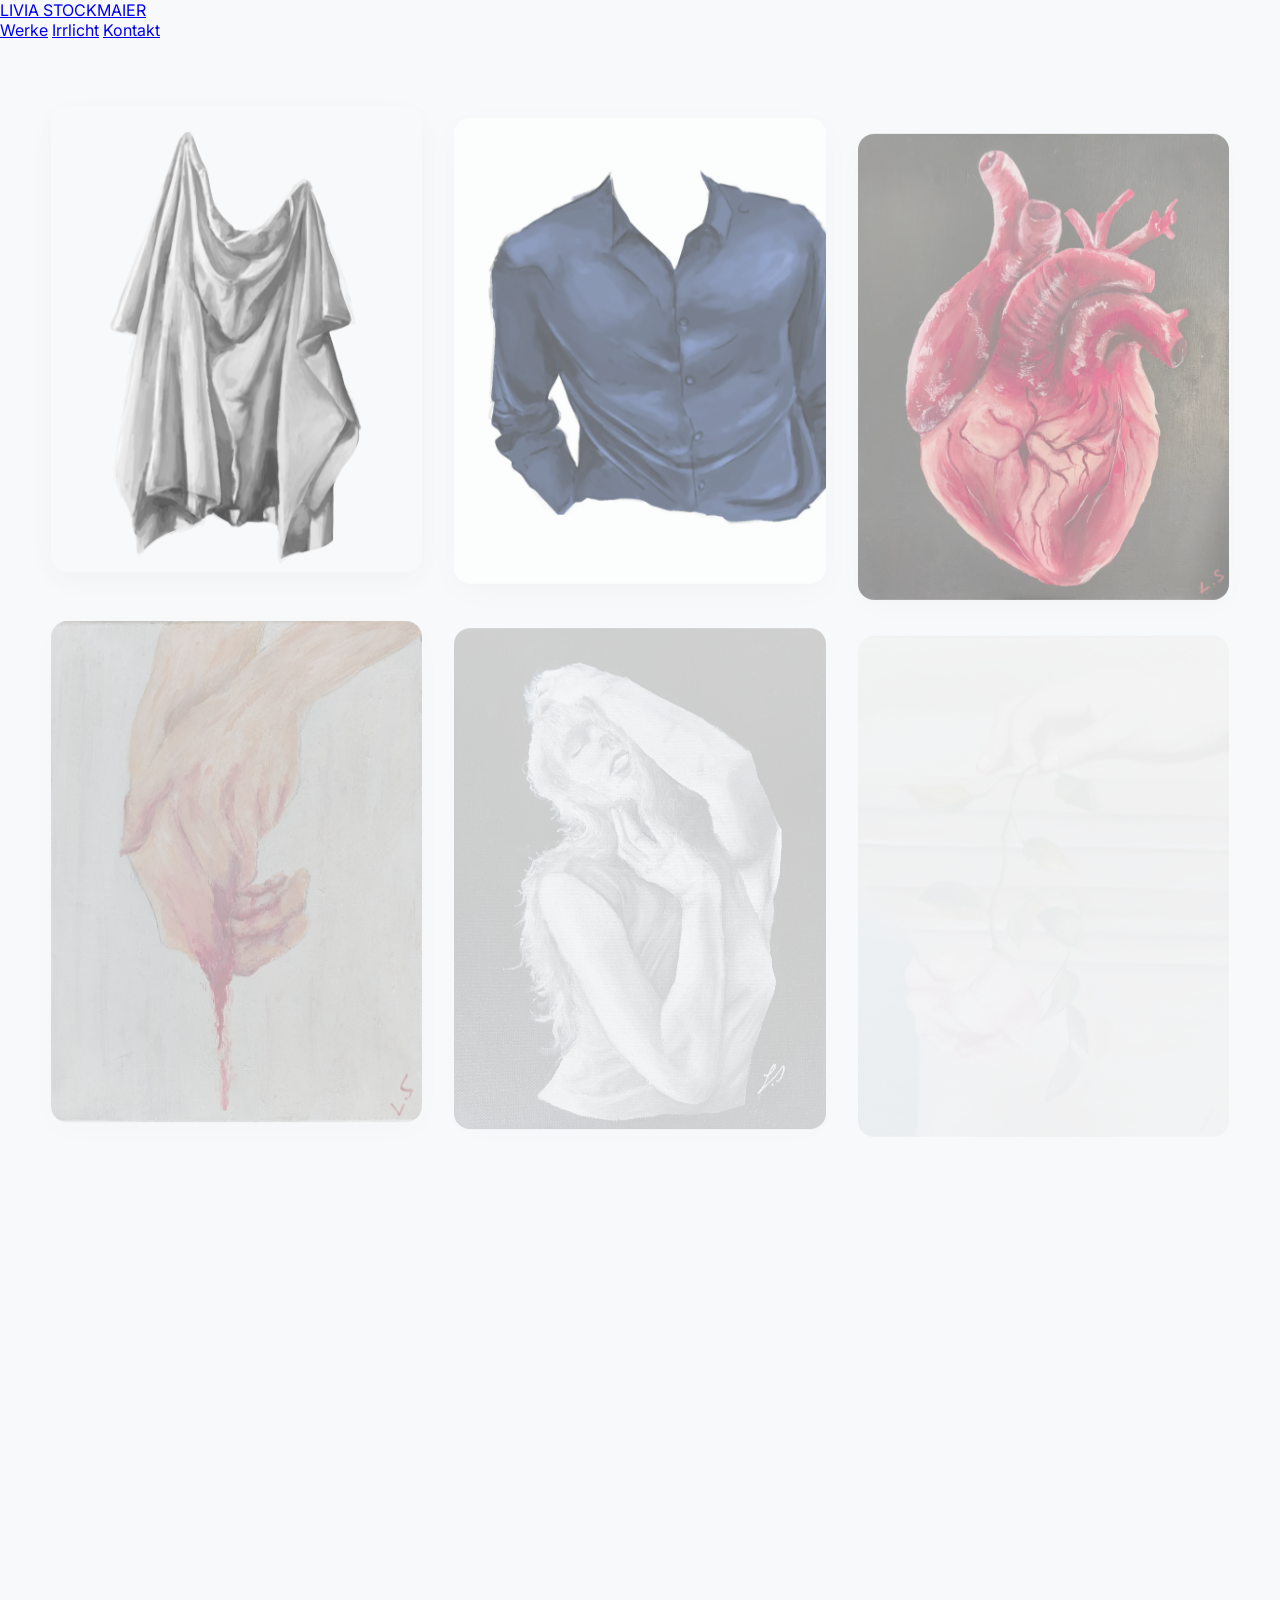
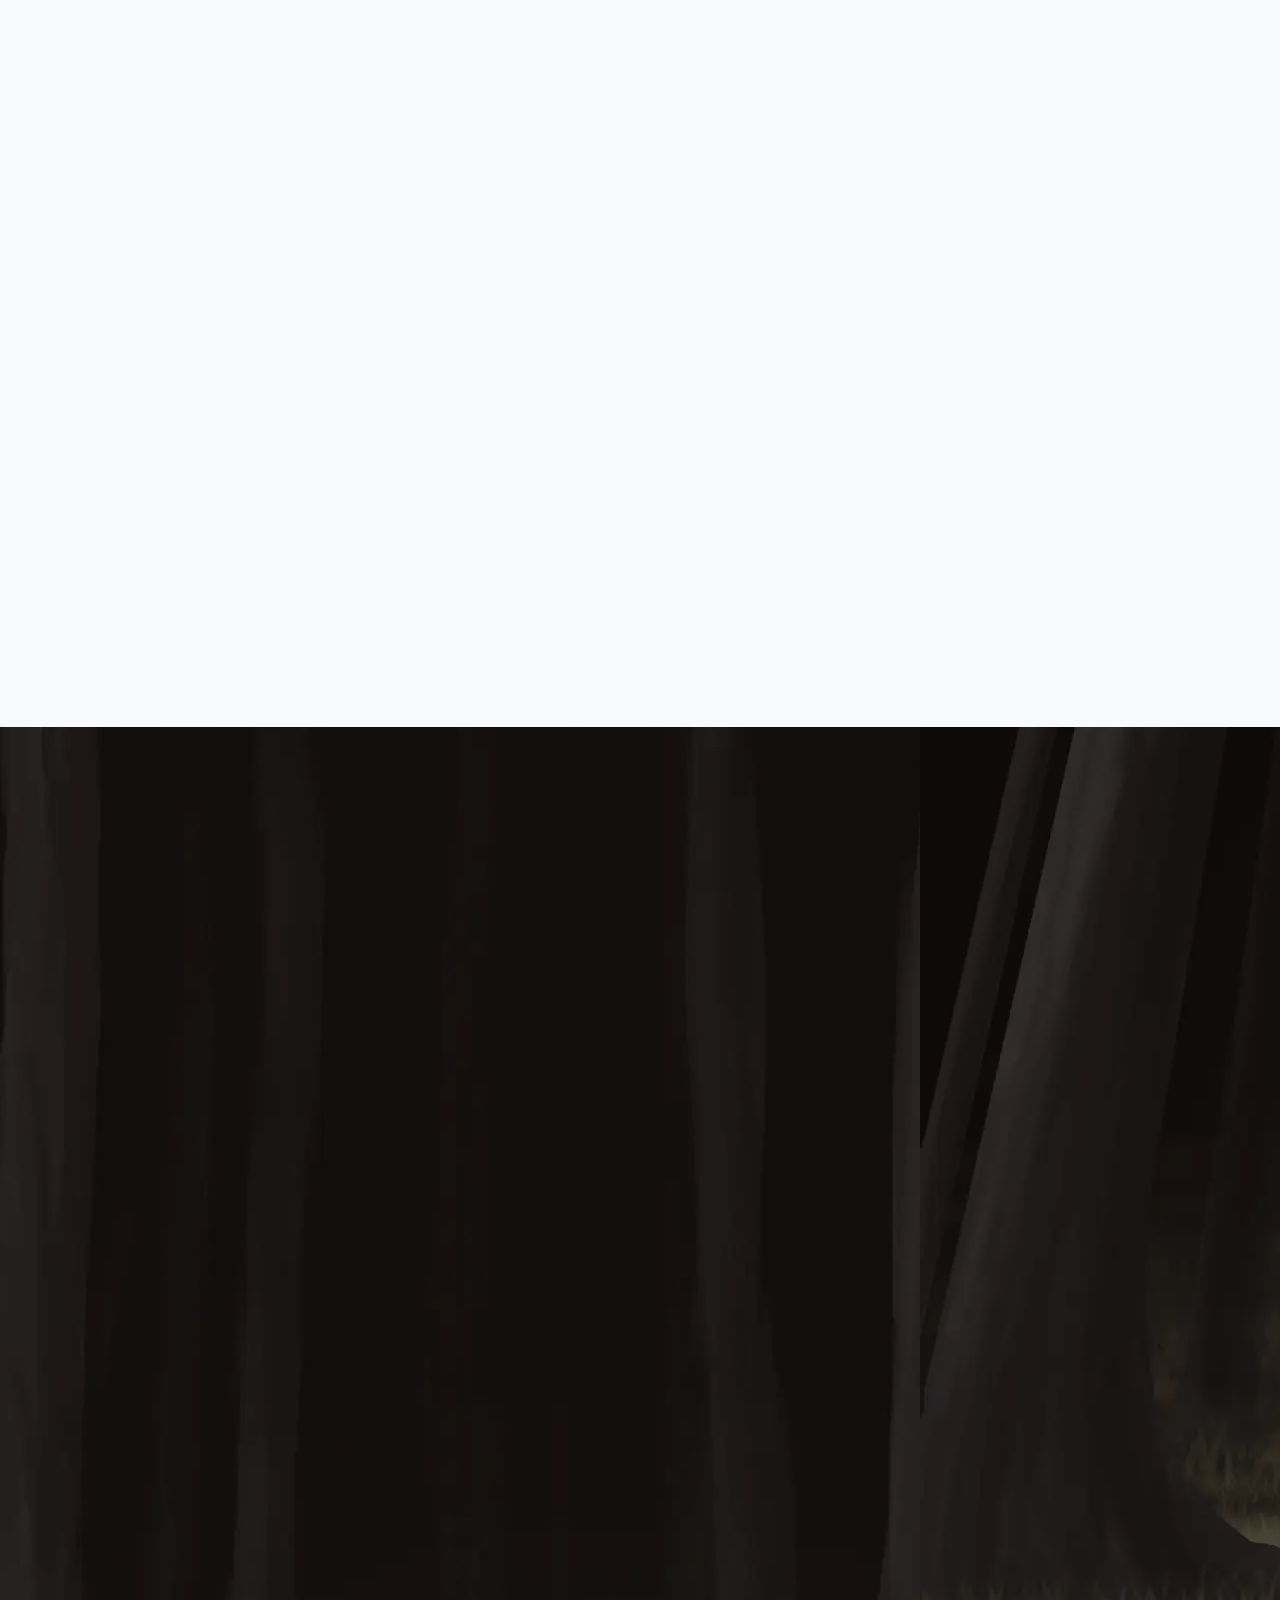
==== commit d19e3ebf: "Update index.html" ====
--- a/index.html
+++ b/index.html
@@ -1,6 +1,3 @@
-Entschuldige die Verwirrung! Hier ist der **vollständige, aktualisierte Code** mit allen Anpassungen für die WebP-Bilder und der korrekten Reihenfolge der Kunstwerke:
-
-```html
 <!DOCTYPE html>
 <html lang="de">
 <head>
@@ -279,36 +276,3 @@
     </script>
 </body>
 </html>
-```
-
-### **Wichtige Änderungen im gesamten Code:**
-1. **Bildformat-Unterstützung:**
-   - Alle `<img>`-Tags wurden durch `<picture>`-Tags ersetzt.
-   - WebP-Bilder werden bevorzugt, mit JPEG-Fallback.
-
-2. **Reihenfolge der Kunstwerke:**
-   - **Stoffbilder** (IMG_1153, IMG_1154)
-   - **Ölbilder** (IMG_1163, IMG_1164, IMG_1165, IMG_1166)
-   - **Tickets** (IMG_1155, IMG_1156)
-   - **Selbstporträts** (IMG_1157, IMG_1158, IMG_1159)
-   - **Irrlicht-Story** (IMG_1160, IMG_1161, IMG_1162)
-
-3. **JavaScript-Anpassungen:**
-   - Die `artworks`-Datenstruktur wurde aktualisiert, um sowohl WebP- als auch JPEG-Dateien zu unterstützen.
-   - Die `openModal`-Funktion wurde angepasst, um das `<picture>`-Element im Modal zu verwenden.
-
-4. **Performance-Optimierungen:**
-   - Lazy Loading für alle Bilder.
-   - Effiziente Bildlade-Reihenfolge.
-   - WebP für moderne Browser, JPEG für ältere Browser.
-
-5. **Ordnerstruktur:**
-   - Alle Bilder liegen im `images/`-Ordner.
-   - Jedes Bild hat eine WebP- und eine JPEG-Version.
-
-### **Implementierungshinweise:**
-1. Stelle sicher, dass alle Bilder im `images/`-Ordner liegen.
-2. Benenne die Bilder genau wie im Code angegeben (z. B. `IMG_1153.webp` und `IMG_1153.jpg`).
-3. Verwende Tools wie [Squoosh](https://squoosh.app/) oder [ShortPixel](https://shortpixel.com/), um die Bilder zu optimieren.
-
-Dieser Code ist jetzt vollständig und bereit für die Verwendung mit den WebP-Bildern! 🚀
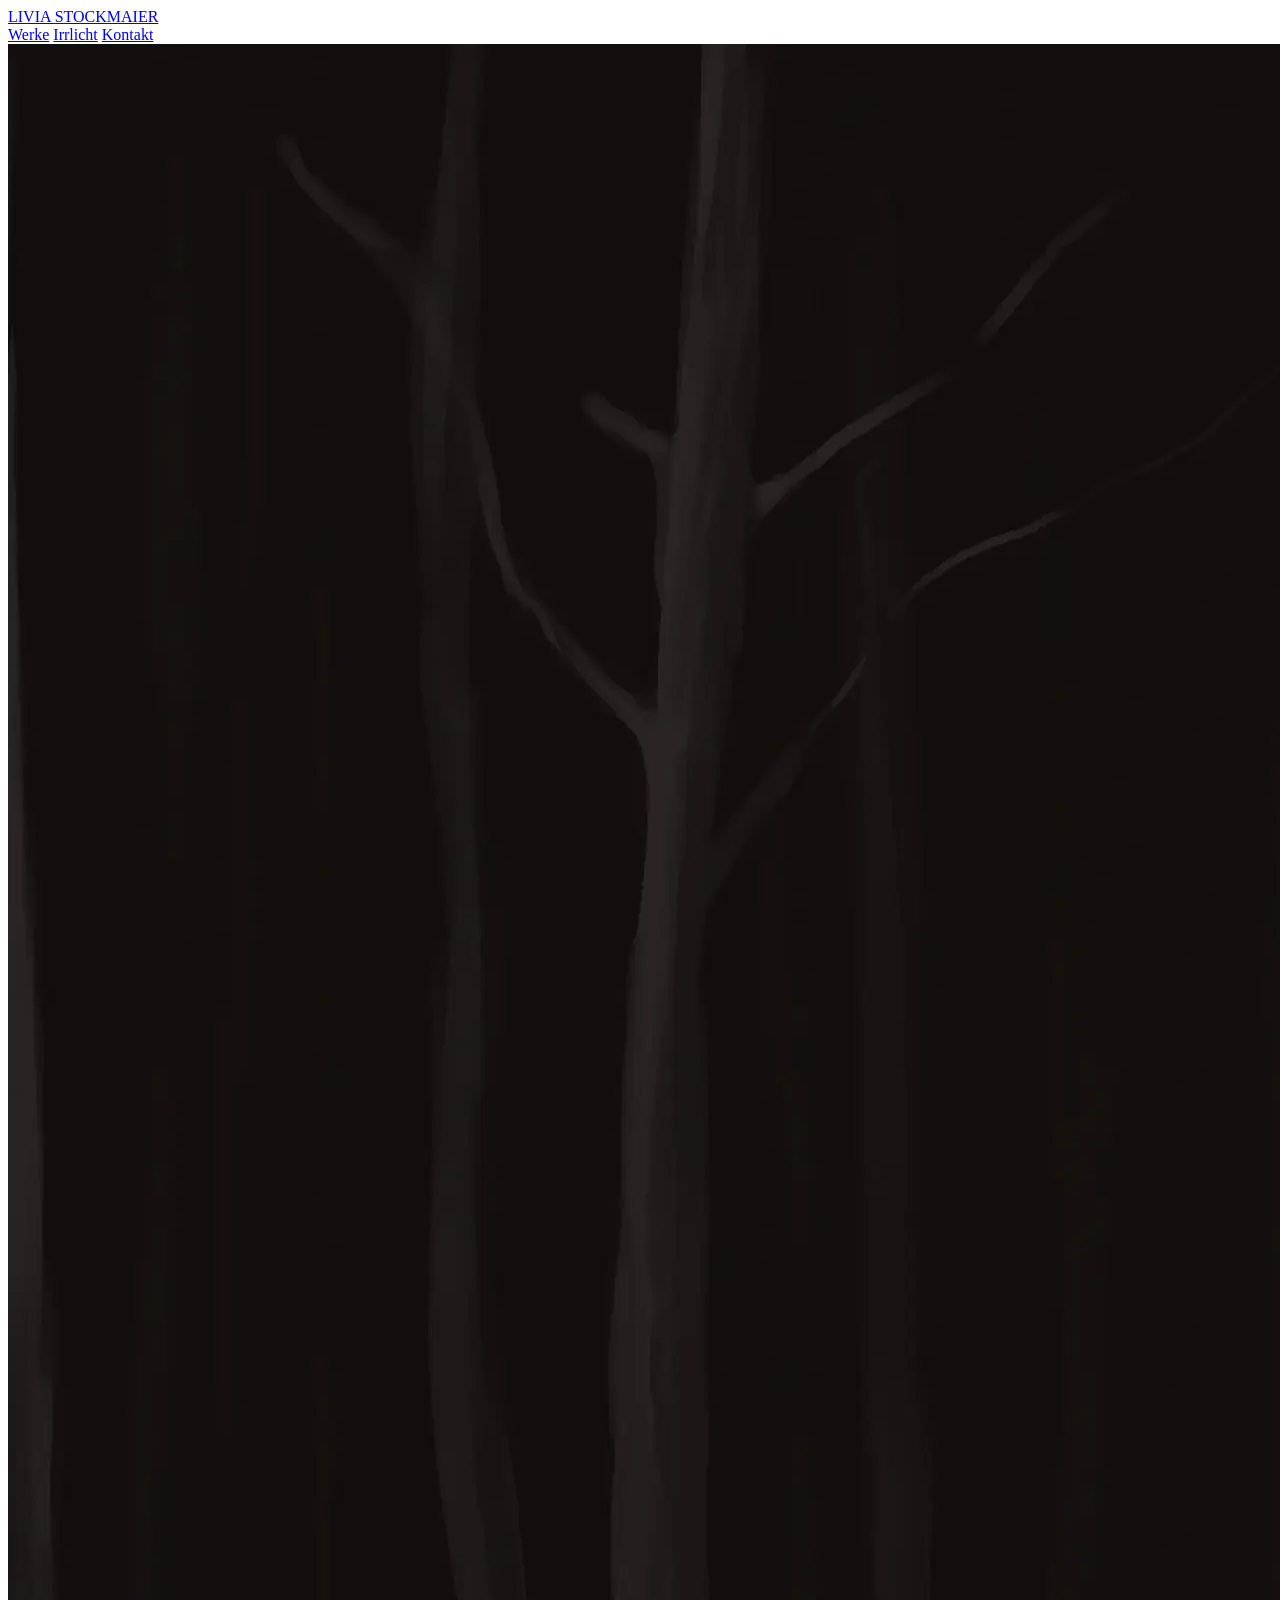
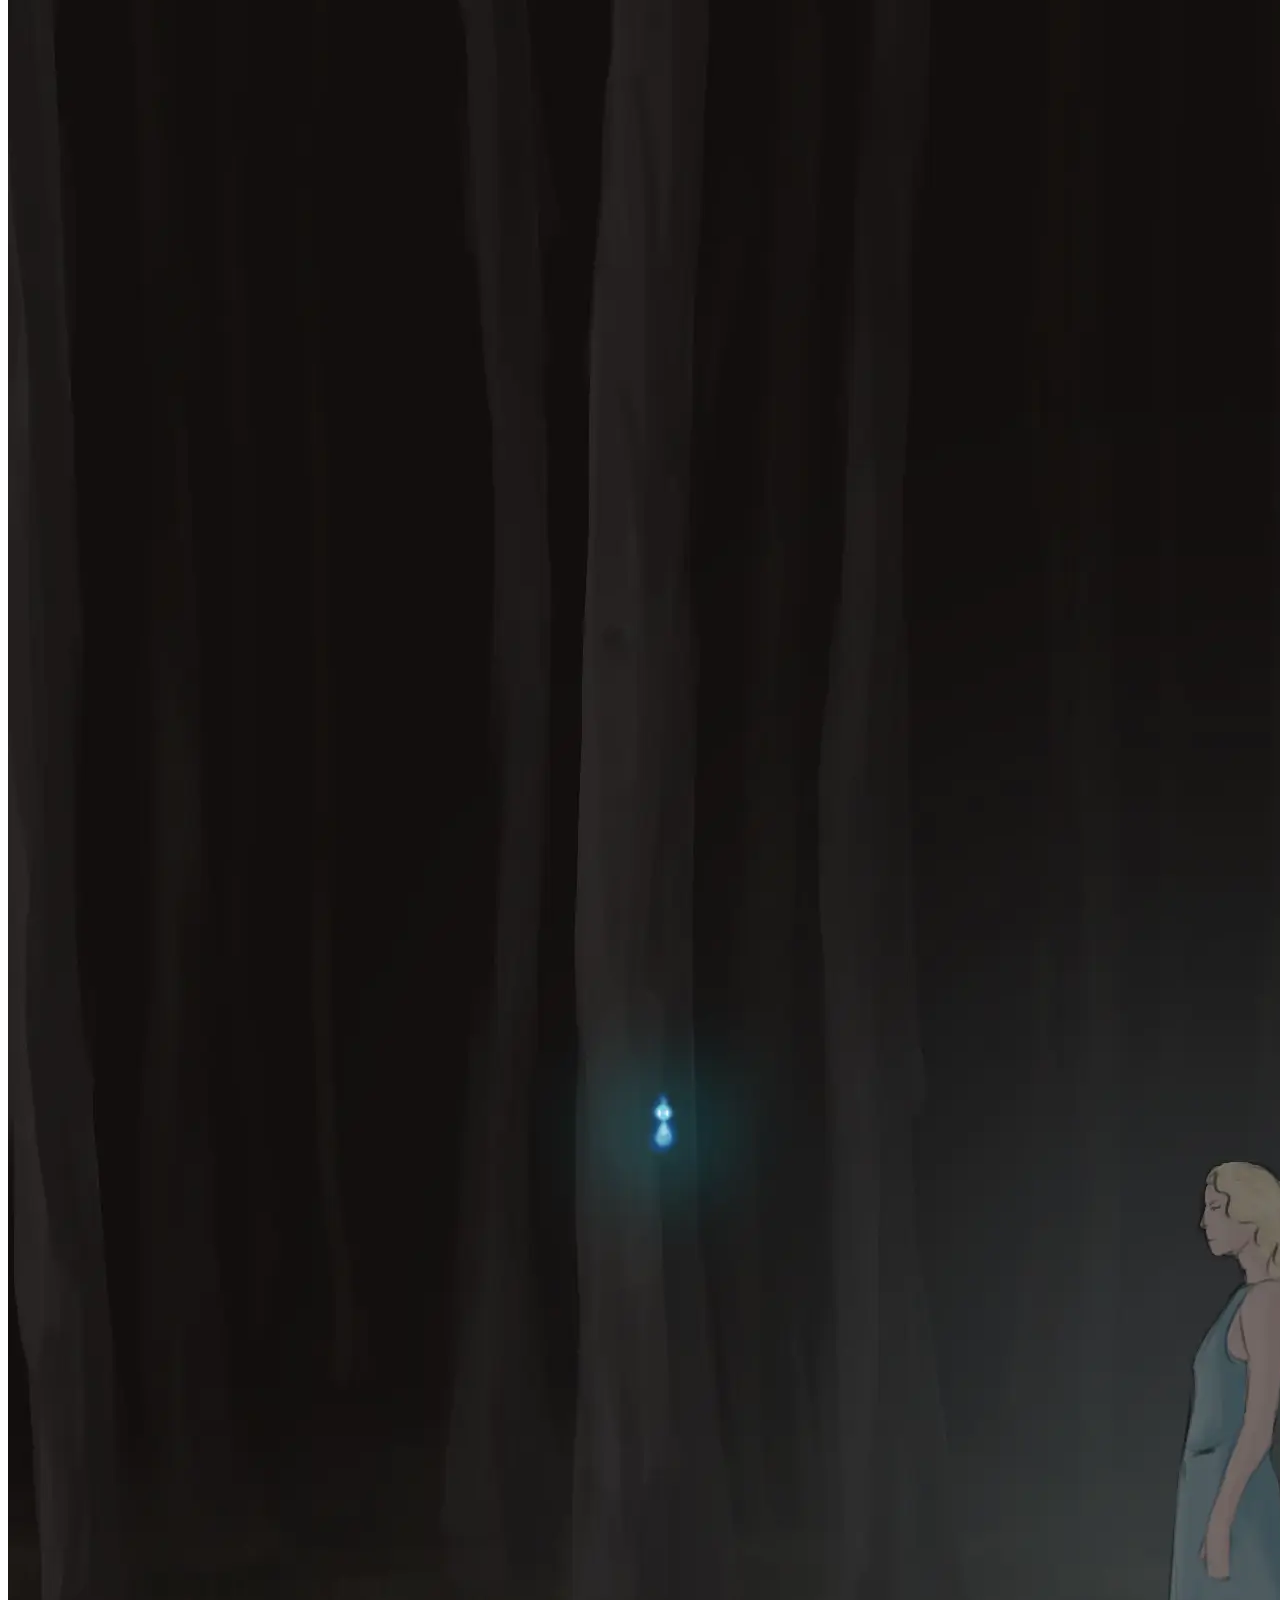
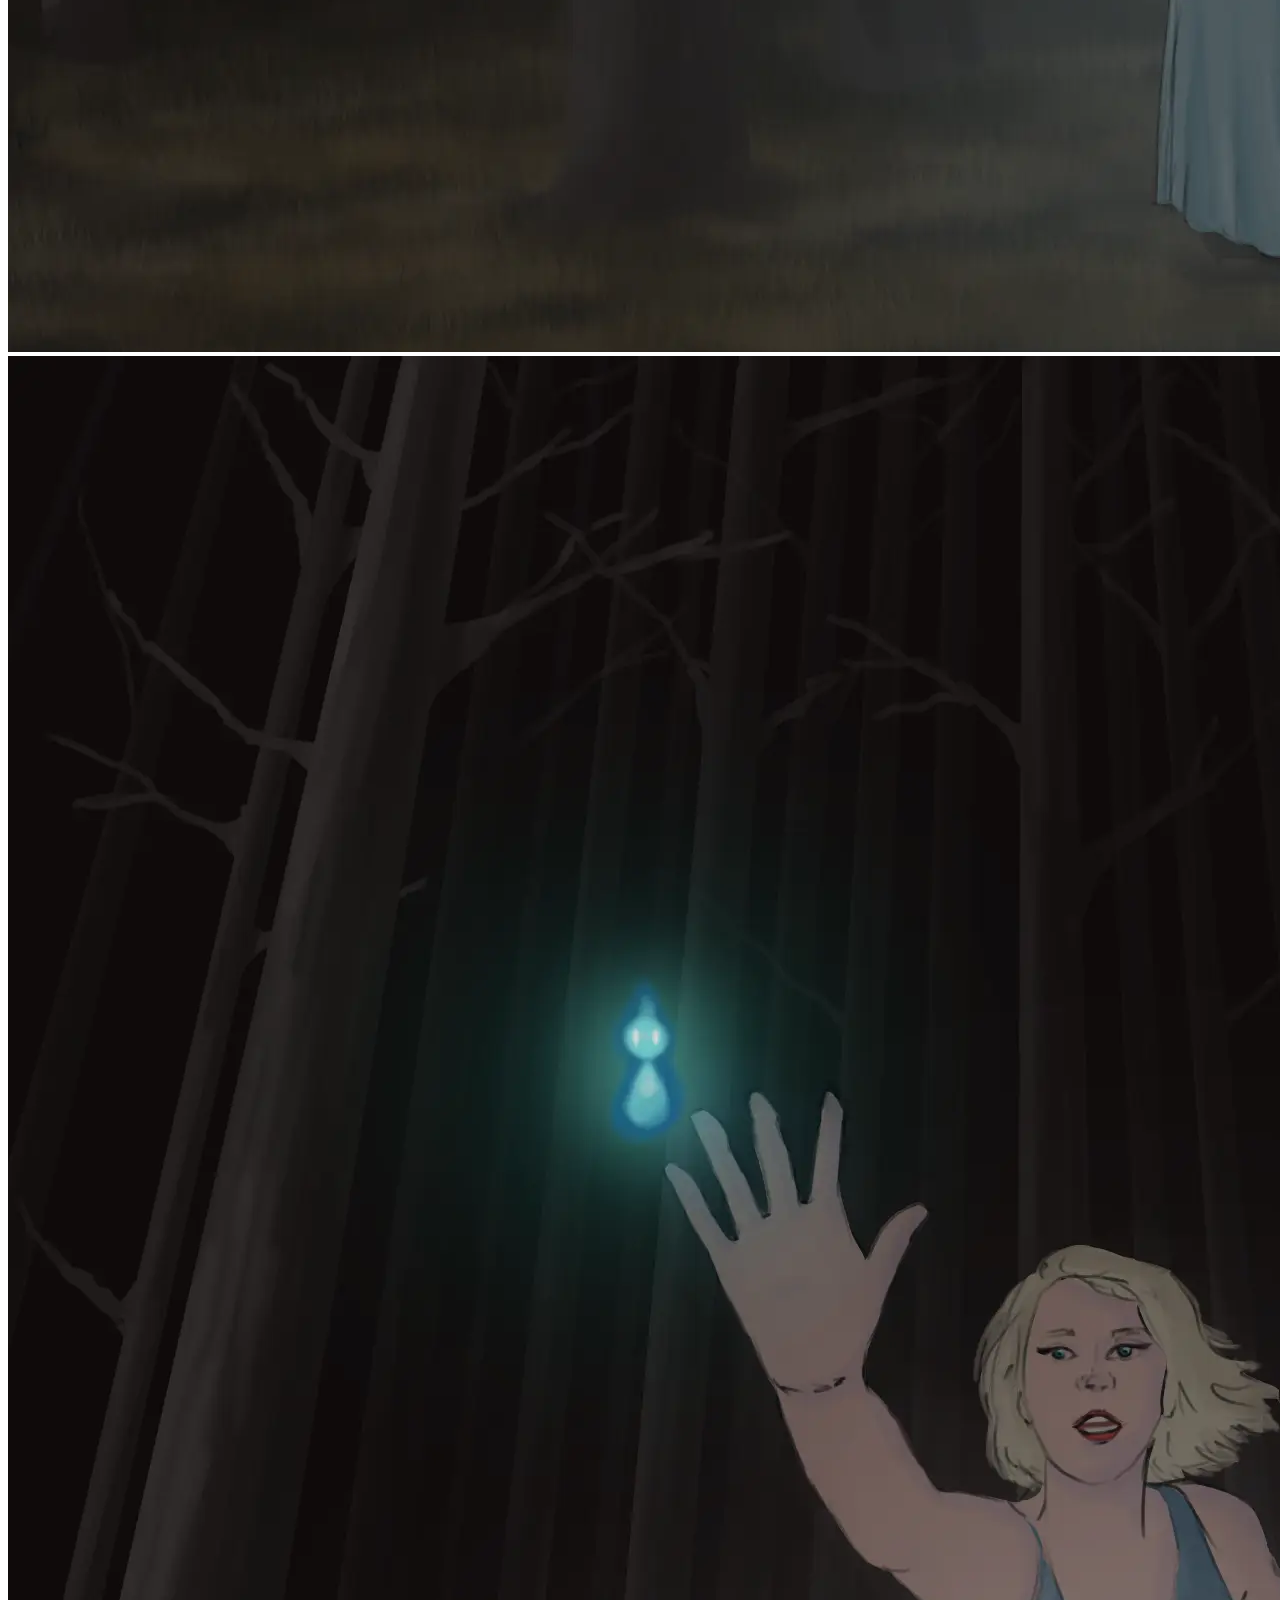
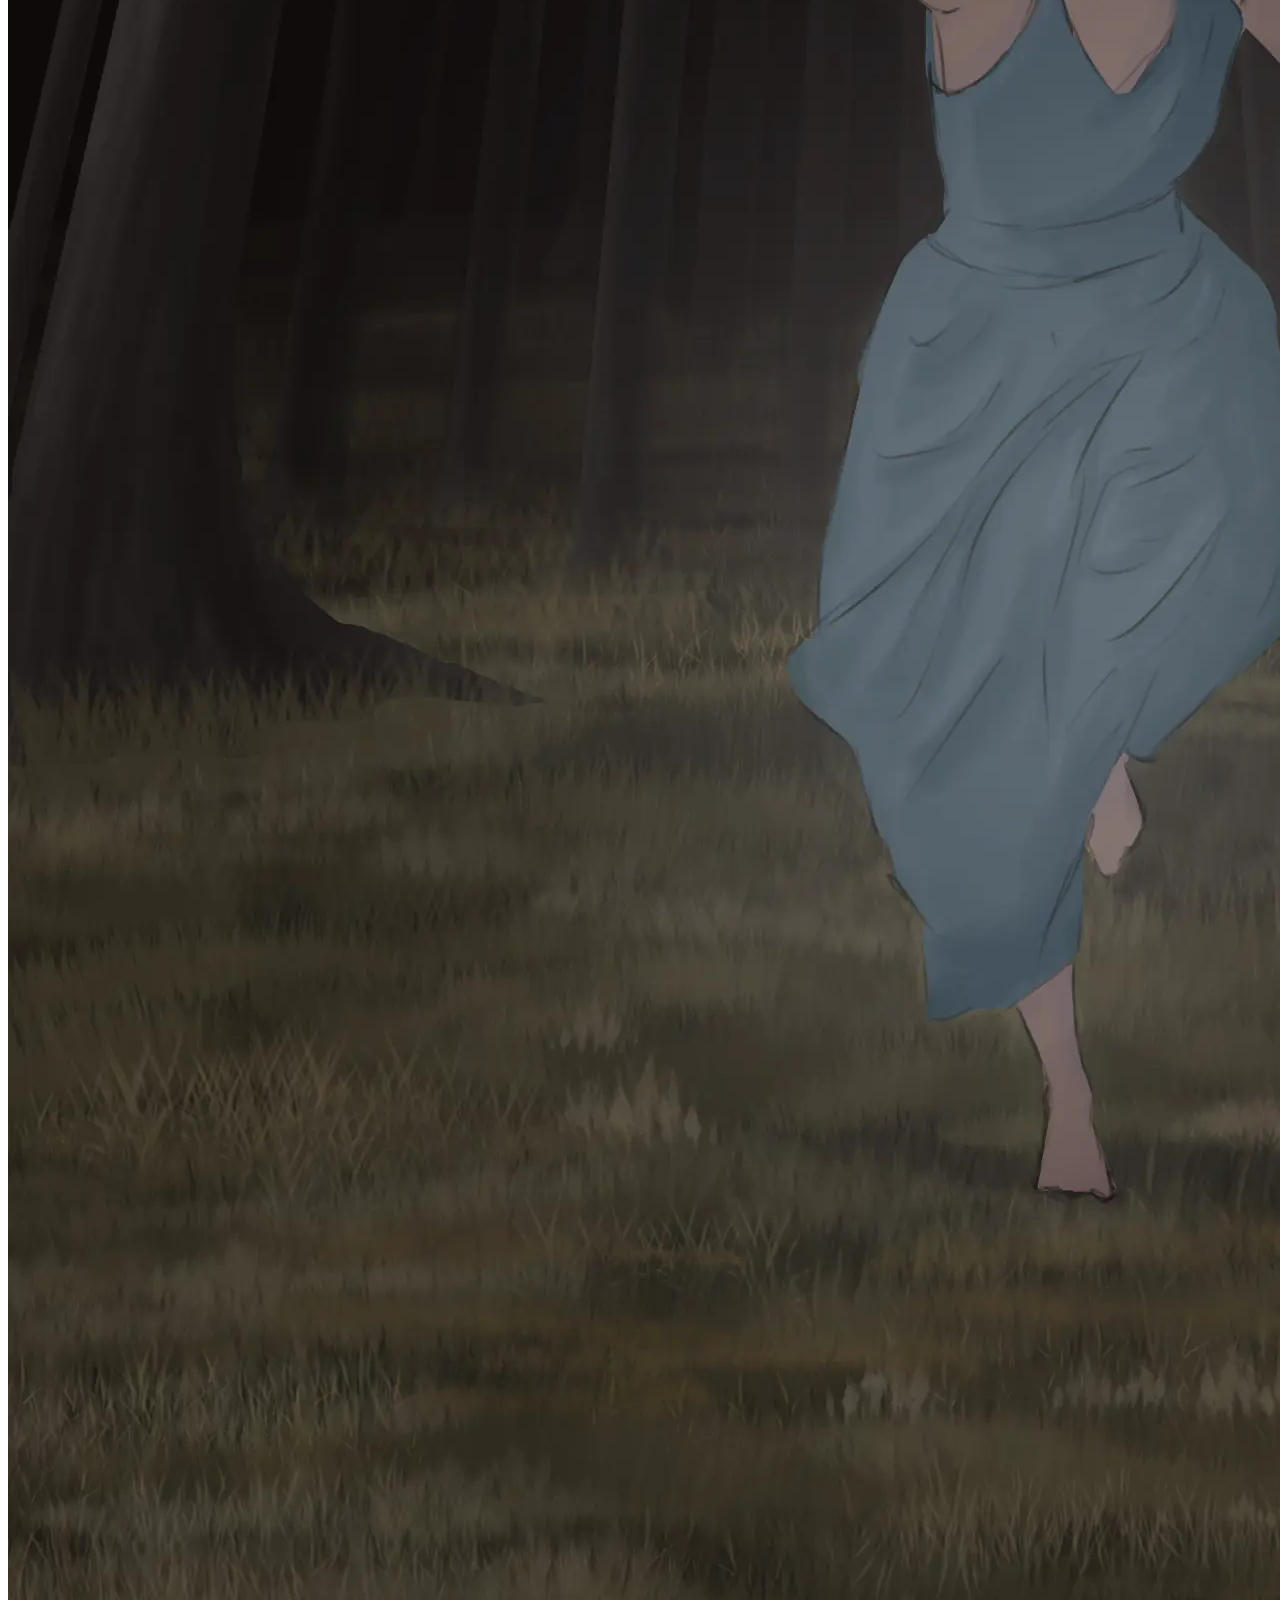
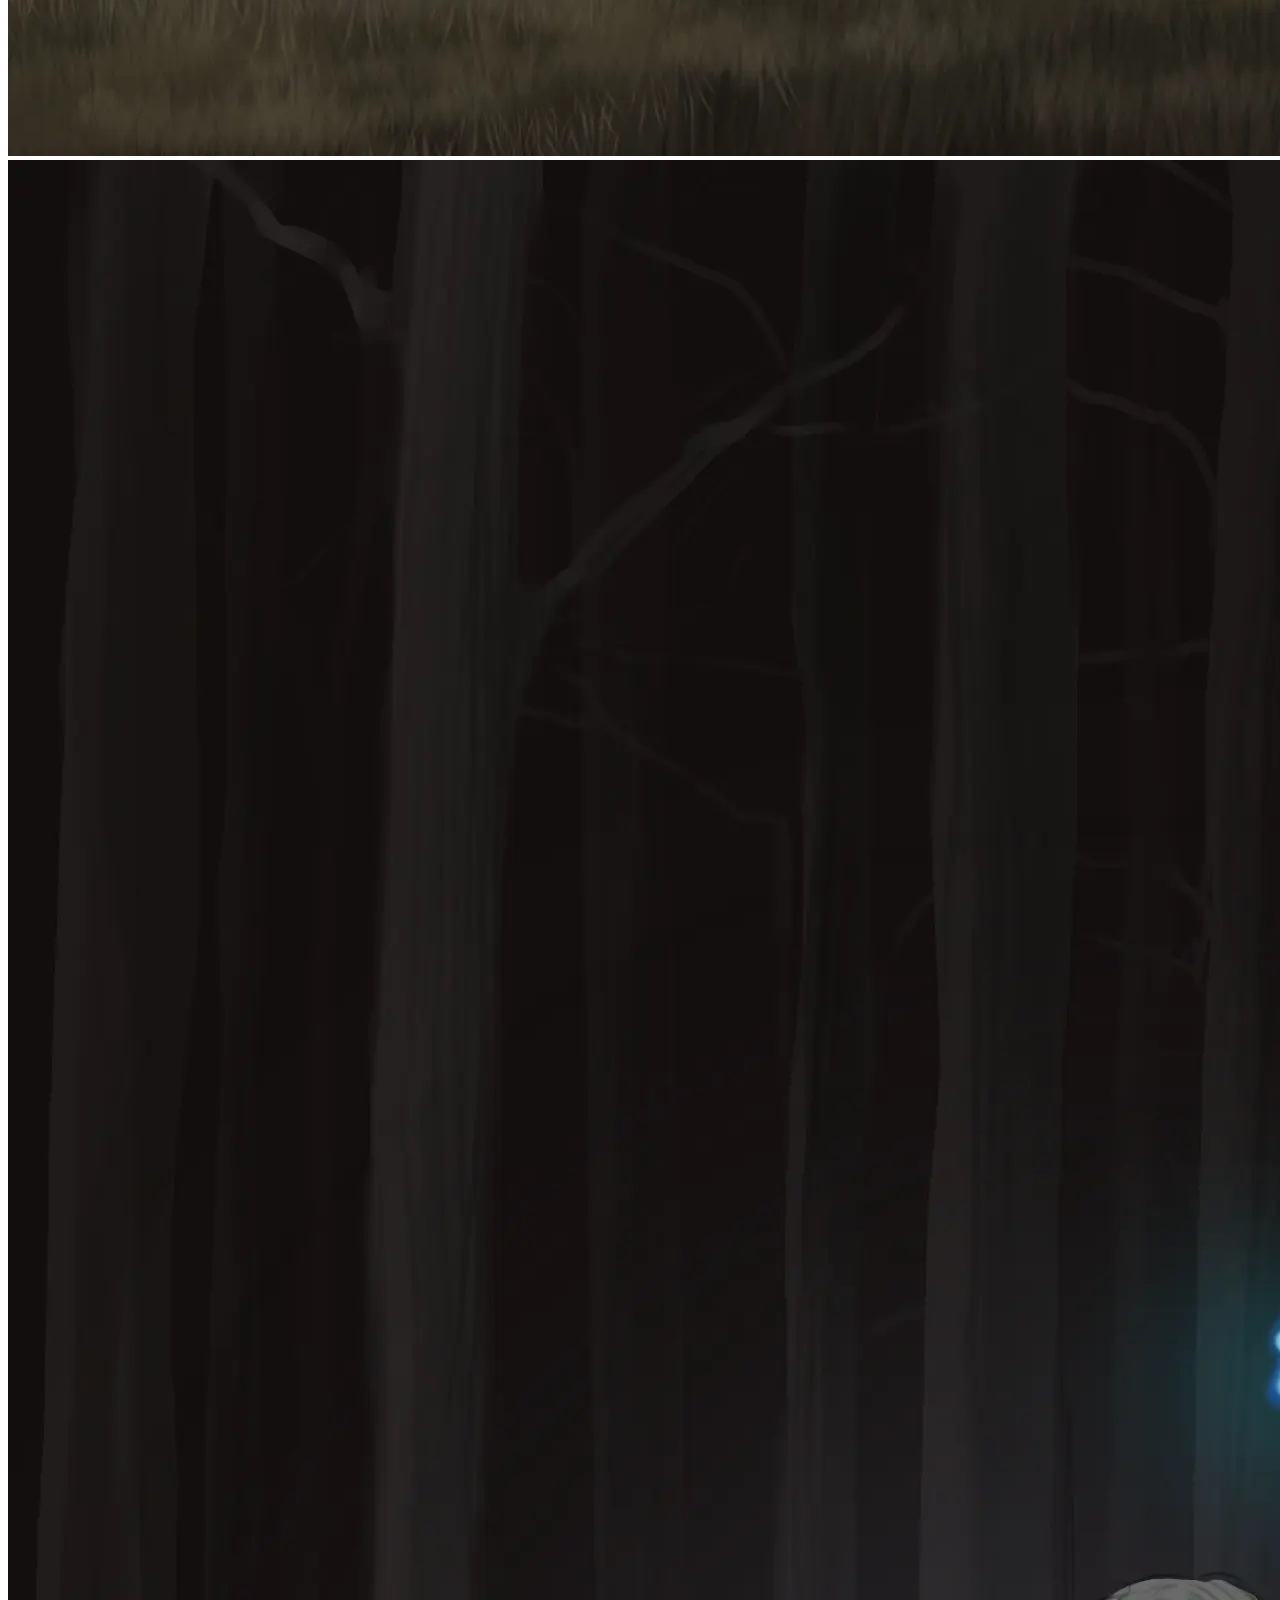
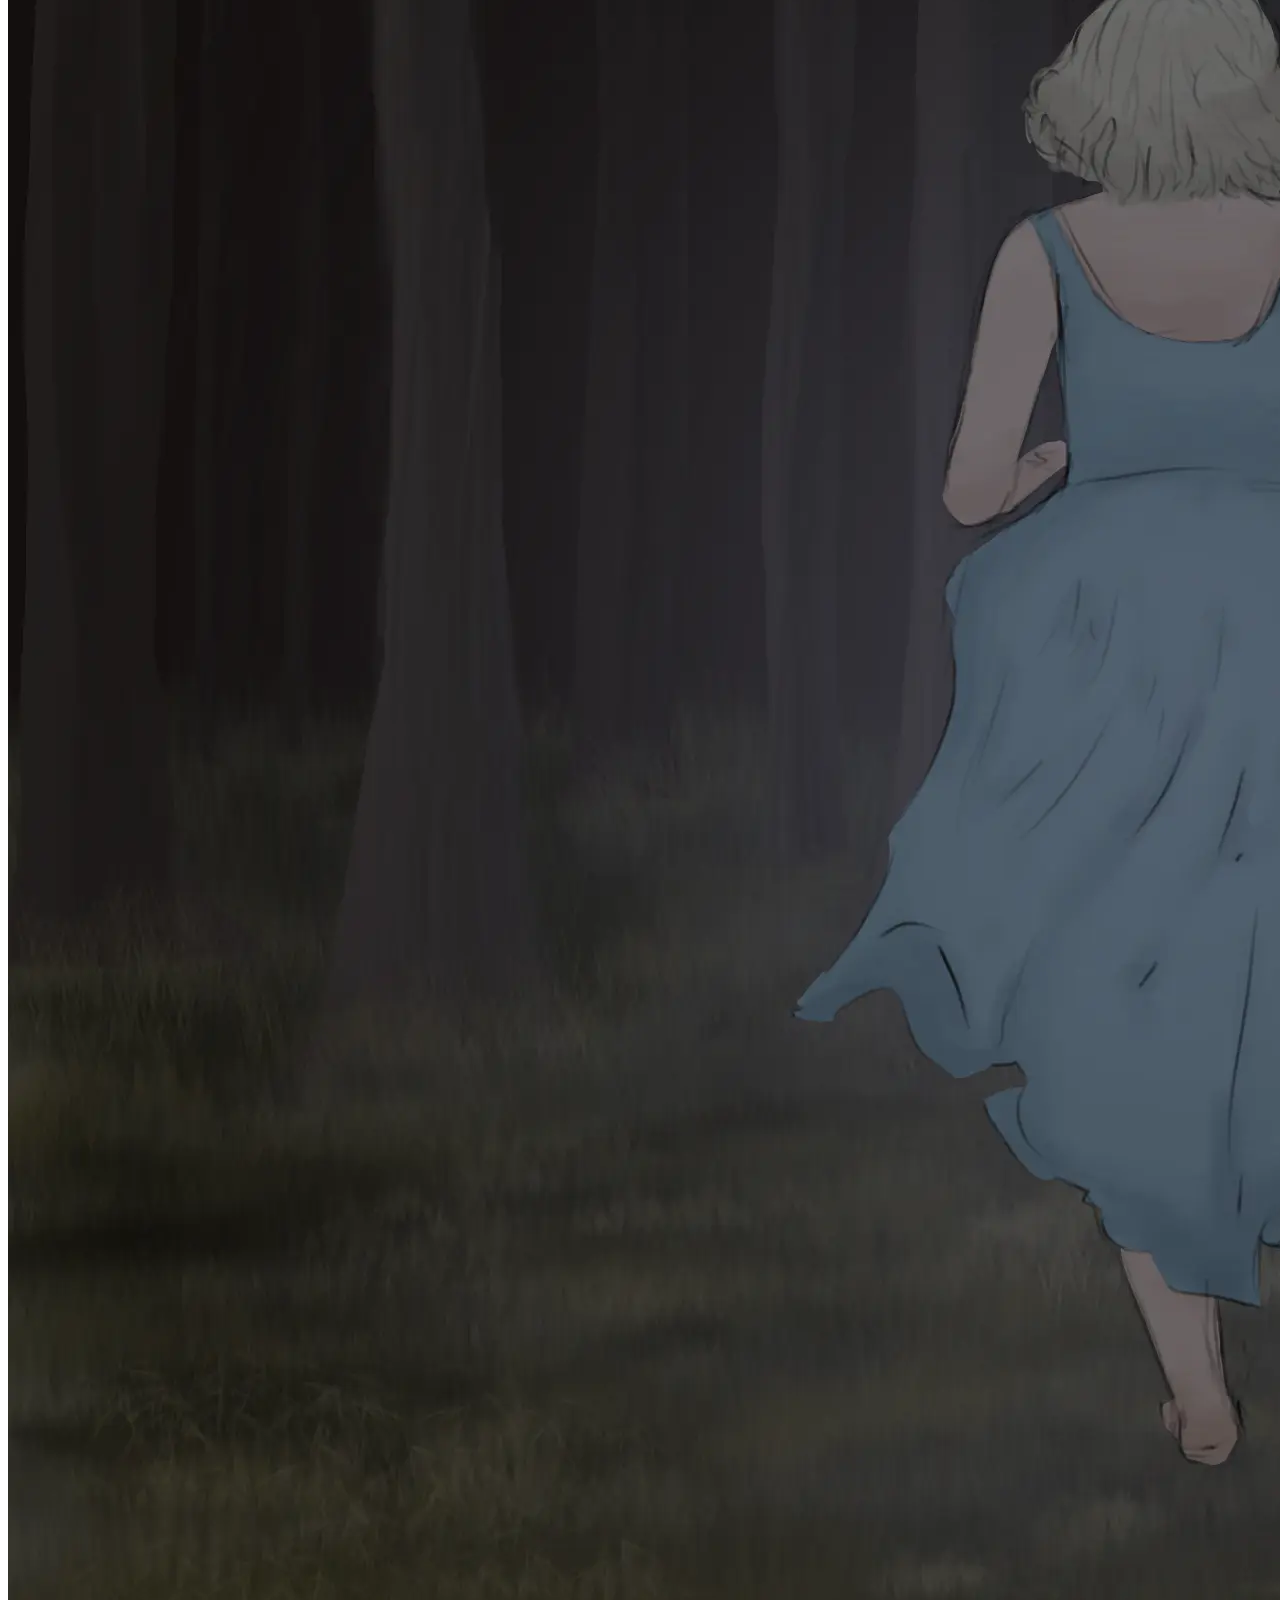
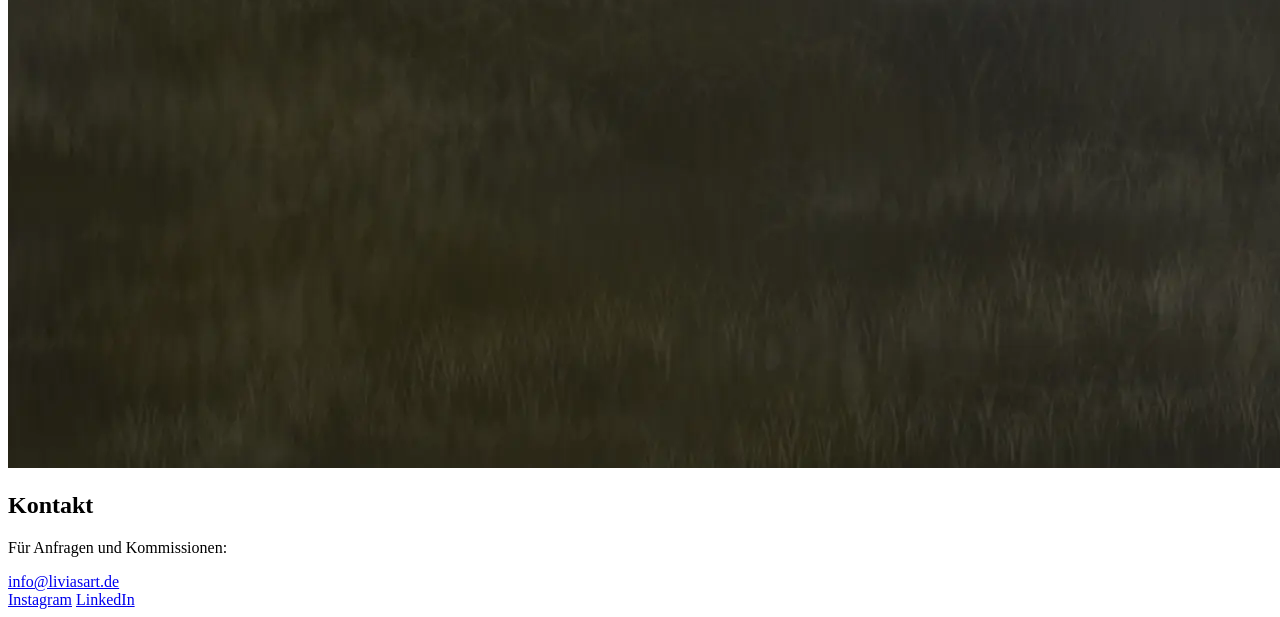
==== commit 3546b494: "Update index.html" ====
--- a/index.html
+++ b/index.html
@@ -6,121 +6,7 @@
     <title>Livia Stockmaier - Kunst</title>
     <link href="https://fonts.googleapis.com/css2?family=Playfair+Display:wght@400;700&family=Inter:wght@300;500;700&display=swap" rel="stylesheet">
     <link rel="stylesheet" href="https://unpkg.com/swiper/swiper-bundle.min.css">
-    <style>
-        :root {
-            --primary-white: #f8f9fa;
-            --accent-gold: #c6a769;
-        }
-
-        * {
-            margin: 0;
-            padding: 0;
-            box-sizing: border-box;
-        }
-
-        body {
-            font-family: 'Inter', sans-serif;
-            background: var(--primary-white);
-            color: #333;
-            overflow-x: hidden;
-        }
-
-        .hero {
-            height: 100vh;
-            display: flex;
-            align-items: center;
-            justify-content: center;
-            position: relative;
-        }
-
-        .dynamic-grid {
-            display: grid;
-            grid-template-columns: repeat(auto-fit, minmax(300px, 1fr));
-            gap: 2rem;
-            padding: 4vw;
-            transition: 0.6s all cubic-bezier(0.23, 1, 0.32, 1);
-        }
-
-        .art-card {
-            position: relative;
-            border-radius: 16px;
-            overflow: hidden;
-            box-shadow: 0 8px 32px rgba(0,0,0,0.05);
-            transition: transform 0.4s, box-shadow 0.4s;
-            cursor: pointer;
-        }
-
-        .art-card:hover {
-            transform: translateY(-8px);
-            box-shadow: 0 12px 40px rgba(0,0,0,0.1);
-        }
-
-        .art-card img {
-            width: 100%;
-            height: 100%;
-            object-fit: cover;
-            transition: transform 0.6s cubic-bezier(0.23, 1, 0.32, 1);
-        }
-
-        /* Custom Scrollbar */
-        ::-webkit-scrollbar {
-            width: 8px;
-            background: var(--primary-white);
-        }
-
-        ::-webkit-scrollbar-thumb {
-            background: var(--accent-gold);
-            border-radius: 4px;
-        }
-
-        .story-section {
-            height: 100vh;
-            display: flex;
-            align-items: center;
-            scroll-snap-type: x mandatory;
-            overflow-x: scroll;
-        }
-
-        .story-panel {
-            min-width: 100vw;
-            height: 100vh;
-            scroll-snap-align: start;
-            padding: 4rem;
-            display: flex;
-            align-items: center;
-            justify-content: center;
-        }
-
-        .modal {
-            position: fixed;
-            top: 0;
-            left: 0;
-            width: 100vw;
-            height: 100vh;
-            background: rgba(255,255,255,0.98);
-            display: none;
-            align-items: center;
-            justify-content: center;
-            z-index: 1000;
-        }
-
-        .swiper {
-            width: 80%;
-            height: 80%;
-        }
-
-        .swiper-slide {
-            display: flex;
-            align-items: center;
-            justify-content: center;
-        }
-
-        .swiper-slide img {
-            max-width: 100%;
-            max-height: 100%;
-            object-fit: contain;
-        }
-    </style>
+    <link rel="stylesheet" href="styles.css">
 </head>
 <body>
     <nav class="floating-nav">
@@ -134,7 +20,7 @@
 
     <main>
         <section class="dynamic-grid" id="gallery">
-            <!-- Wird durch JavaScript generiert -->
+            <!-- Generiert durch JavaScript -->
         </section>
 
         <section class="story-section" id="story">
@@ -157,6 +43,18 @@
                 </picture>
             </div>
         </section>
+
+        <section id="contact" class="contact-section">
+            <h2>Kontakt</h2>
+            <div class="contact-content">
+                <p>Für Anfragen und Kommissionen:</p>
+                <a href="mailto:info@liviasart.de">info@liviasart.de</a>
+                <div class="social-links">
+                    <a href="#" target="_blank">Instagram</a>
+                    <a href="#" target="_blank">LinkedIn</a>
+                </div>
+            </div>
+        </section>
     </main>
 
     <div class="modal">
@@ -170,109 +68,6 @@
 
     <script src="https://cdnjs.cloudflare.com/ajax/libs/gsap/3.12.2/gsap.min.js"></script>
     <script src="https://unpkg.com/swiper/swiper-bundle.min.js"></script>
-    <script>
-        // Bilderdaten
-        const artworks = [
-            { 
-                category: 'stoffe',
-                images: [
-                    { webp: 'images/IMG_1153.webp', jpg: 'images/IMG_1153.jpg' },
-                    { webp: 'images/IMG_1154.webp', jpg: 'images/IMG_1154.jpg' }
-                ]
-            },
-            {
-                category: 'oelbilder',
-                images: [
-                    { webp: 'images/IMG_1163.webp', jpg: 'images/IMG_1163.jpg' },
-                    { webp: 'images/IMG_1164.webp', jpg: 'images/IMG_1164.jpg' },
-                    { webp: 'images/IMG_1165.webp', jpg: 'images/IMG_1165.jpg' },
-                    { webp: 'images/IMG_1166.webp', jpg: 'images/IMG_1166.jpg' }
-                ]
-            },
-            {
-                category: 'tickets',
-                images: [
-                    { webp: 'images/IMG_1155.webp', jpg: 'images/IMG_1155.jpg' },
-                    { webp: 'images/IMG_1156.webp', jpg: 'images/IMG_1156.jpg' }
-                ]
-            },
-            {
-                category: 'portraits',
-                images: [
-                    { webp: 'images/IMG_1157.webp', jpg: 'images/IMG_1157.jpg' },
-                    { webp: 'images/IMG_1158.webp', jpg: 'images/IMG_1158.jpg' },
-                    { webp: 'images/IMG_1159.webp', jpg: 'images/IMG_1159.jpg' }
-                ]
-            }
-        ];
-
-        // Galerie generieren
-        const grid = document.querySelector('.dynamic-grid');
-        artworks.forEach(category => {
-            category.images.forEach(img => {
-                const card = document.createElement('div');
-                card.className = 'art-card';
-                card.innerHTML = `
-                    <picture>
-                        <source srcset="${img.webp}" type="image/webp">
-                        <img src="${img.jpg}" alt="${category.category}" loading="lazy">
-                    </picture>
-                `;
-                card.addEventListener('click', () => openModal(category.images, img));
-                grid.appendChild(card);
-            });
-        });
-
-        // Modal mit Swiper
-        let swiper;
-        function openModal(images, current) {
-            const modal = document.querySelector('.modal');
-            const wrapper = modal.querySelector('.swiper-wrapper');
-            wrapper.innerHTML = '';
-            
-            images.forEach(img => {
-                wrapper.innerHTML += `
-                    <div class="swiper-slide">
-                        <picture>
-                            <source srcset="${img.webp}" type="image/webp">
-                            <img src="${img.jpg}" alt="Kunstwerk">
-                        </picture>
-                    </div>
-                `;
-            });
-
-            modal.style.display = 'flex';
-            swiper = new Swiper('.swiper', {
-                initialSlide: images.indexOf(current),
-                navigation: {
-                    nextEl: '.swiper-button-next',
-                    prevEl: '.swiper-button-prev',
-                },
-                pagination: {
-                    el: '.swiper-pagination',
-                    clickable: true,
-                },
-            });
-        }
-
-        // Schließen des Modals
-        document.querySelector('.modal').addEventListener('click', (e) => {
-            if(e.target === e.currentTarget) {
-                e.currentTarget.style.display = 'none';
-            }
-        });
-
-        // Scroll-Animationen
-        gsap.from('.art-card', {
-            scrollTrigger: {
-                trigger: '.dynamic-grid',
-                start: 'top 80%',
-            },
-            opacity: 0,
-            y: 50,
-            stagger: 0.1,
-            duration: 1.2
-        });
-    </script>
+    <script src="scripts.js"></script>
 </body>
 </html>
